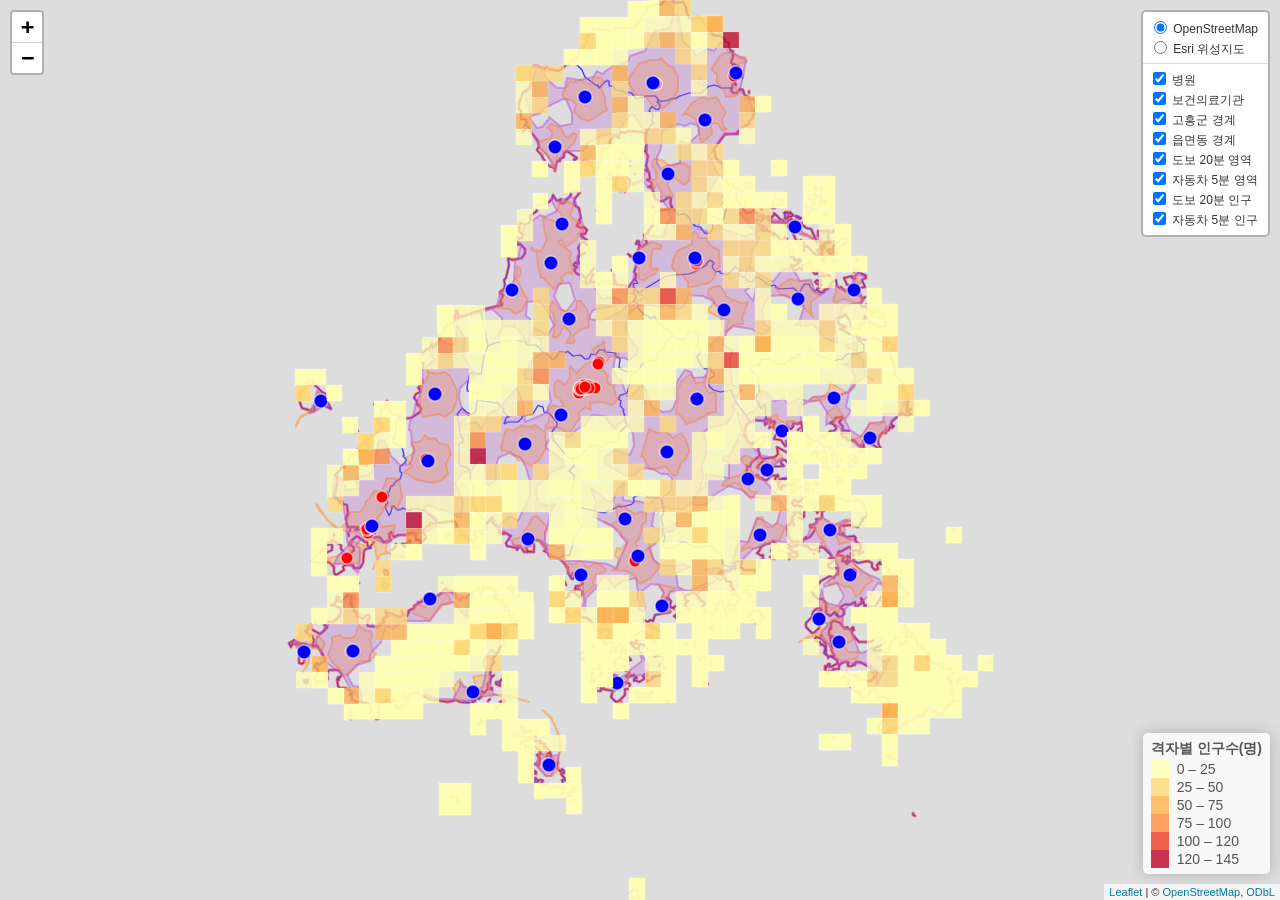
==== testing/Geoheung country ORS reach area analysis/Geoheung_country_ORS_reach_area_analysis.html @ 27e2786b "고흥군 ORS 도달 영역 분석" ====
<!DOCTYPE html>
<html>
<head>
<meta charset="utf-8" />
<title>leaflet</title>
<style type="text/css">@layer htmltools {
.html-fill-container {
display: flex;
flex-direction: column;

min-height: 0;
min-width: 0;
}
.html-fill-container > .html-fill-item {

flex: 1 1 auto;
min-height: 0;
min-width: 0;
}
.html-fill-container > :not(.html-fill-item) {

flex: 0 0 auto;
}
}
</style>
<script>(function() {
  // If window.HTMLWidgets is already defined, then use it; otherwise create a
  // new object. This allows preceding code to set options that affect the
  // initialization process (though none currently exist).
  window.HTMLWidgets = window.HTMLWidgets || {};

  // See if we're running in a viewer pane. If not, we're in a web browser.
  var viewerMode = window.HTMLWidgets.viewerMode =
      /\bviewer_pane=1\b/.test(window.location);

  // See if we're running in Shiny mode. If not, it's a static document.
  // Note that static widgets can appear in both Shiny and static modes, but
  // obviously, Shiny widgets can only appear in Shiny apps/documents.
  var shinyMode = window.HTMLWidgets.shinyMode =
      typeof(window.Shiny) !== "undefined" && !!window.Shiny.outputBindings;

  // We can't count on jQuery being available, so we implement our own
  // version if necessary.
  function querySelectorAll(scope, selector) {
    if (typeof(jQuery) !== "undefined" && scope instanceof jQuery) {
      return scope.find(selector);
    }
    if (scope.querySelectorAll) {
      return scope.querySelectorAll(selector);
    }
  }

  function asArray(value) {
    if (value === null)
      return [];
    if ($.isArray(value))
      return value;
    return [value];
  }

  // Implement jQuery's extend
  function extend(target /*, ... */) {
    if (arguments.length == 1) {
      return target;
    }
    for (var i = 1; i < arguments.length; i++) {
      var source = arguments[i];
      for (var prop in source) {
        if (source.hasOwnProperty(prop)) {
          target[prop] = source[prop];
        }
      }
    }
    return target;
  }

  // IE8 doesn't support Array.forEach.
  function forEach(values, callback, thisArg) {
    if (values.forEach) {
      values.forEach(callback, thisArg);
    } else {
      for (var i = 0; i < values.length; i++) {
        callback.call(thisArg, values[i], i, values);
      }
    }
  }

  // Replaces the specified method with the return value of funcSource.
  //
  // Note that funcSource should not BE the new method, it should be a function
  // that RETURNS the new method. funcSource receives a single argument that is
  // the overridden method, it can be called from the new method. The overridden
  // method can be called like a regular function, it has the target permanently
  // bound to it so "this" will work correctly.
  function overrideMethod(target, methodName, funcSource) {
    var superFunc = target[methodName] || function() {};
    var superFuncBound = function() {
      return superFunc.apply(target, arguments);
    };
    target[methodName] = funcSource(superFuncBound);
  }

  // Add a method to delegator that, when invoked, calls
  // delegatee.methodName. If there is no such method on
  // the delegatee, but there was one on delegator before
  // delegateMethod was called, then the original version
  // is invoked instead.
  // For example:
  //
  // var a = {
  //   method1: function() { console.log('a1'); }
  //   method2: function() { console.log('a2'); }
  // };
  // var b = {
  //   method1: function() { console.log('b1'); }
  // };
  // delegateMethod(a, b, "method1");
  // delegateMethod(a, b, "method2");
  // a.method1();
  // a.method2();
  //
  // The output would be "b1", "a2".
  function delegateMethod(delegator, delegatee, methodName) {
    var inherited = delegator[methodName];
    delegator[methodName] = function() {
      var target = delegatee;
      var method = delegatee[methodName];

      // The method doesn't exist on the delegatee. Instead,
      // call the method on the delegator, if it exists.
      if (!method) {
        target = delegator;
        method = inherited;
      }

      if (method) {
        return method.apply(target, arguments);
      }
    };
  }

  // Implement a vague facsimilie of jQuery's data method
  function elementData(el, name, value) {
    if (arguments.length == 2) {
      return el["htmlwidget_data_" + name];
    } else if (arguments.length == 3) {
      el["htmlwidget_data_" + name] = value;
      return el;
    } else {
      throw new Error("Wrong number of arguments for elementData: " +
        arguments.length);
    }
  }

  // http://stackoverflow.com/questions/3446170/escape-string-for-use-in-javascript-regex
  function escapeRegExp(str) {
    return str.replace(/[\-\[\]\/\{\}\(\)\*\+\?\.\\\^\$\|]/g, "\\$&");
  }

  function hasClass(el, className) {
    var re = new RegExp("\\b" + escapeRegExp(className) + "\\b");
    return re.test(el.className);
  }

  // elements - array (or array-like object) of HTML elements
  // className - class name to test for
  // include - if true, only return elements with given className;
  //   if false, only return elements *without* given className
  function filterByClass(elements, className, include) {
    var results = [];
    for (var i = 0; i < elements.length; i++) {
      if (hasClass(elements[i], className) == include)
        results.push(elements[i]);
    }
    return results;
  }

  function on(obj, eventName, func) {
    if (obj.addEventListener) {
      obj.addEventListener(eventName, func, false);
    } else if (obj.attachEvent) {
      obj.attachEvent(eventName, func);
    }
  }

  function off(obj, eventName, func) {
    if (obj.removeEventListener)
      obj.removeEventListener(eventName, func, false);
    else if (obj.detachEvent) {
      obj.detachEvent(eventName, func);
    }
  }

  // Translate array of values to top/right/bottom/left, as usual with
  // the "padding" CSS property
  // https://developer.mozilla.org/en-US/docs/Web/CSS/padding
  function unpackPadding(value) {
    if (typeof(value) === "number")
      value = [value];
    if (value.length === 1) {
      return {top: value[0], right: value[0], bottom: value[0], left: value[0]};
    }
    if (value.length === 2) {
      return {top: value[0], right: value[1], bottom: value[0], left: value[1]};
    }
    if (value.length === 3) {
      return {top: value[0], right: value[1], bottom: value[2], left: value[1]};
    }
    if (value.length === 4) {
      return {top: value[0], right: value[1], bottom: value[2], left: value[3]};
    }
  }

  // Convert an unpacked padding object to a CSS value
  function paddingToCss(paddingObj) {
    return paddingObj.top + "px " + paddingObj.right + "px " + paddingObj.bottom + "px " + paddingObj.left + "px";
  }

  // Makes a number suitable for CSS
  function px(x) {
    if (typeof(x) === "number")
      return x + "px";
    else
      return x;
  }

  // Retrieves runtime widget sizing information for an element.
  // The return value is either null, or an object with fill, padding,
  // defaultWidth, defaultHeight fields.
  function sizingPolicy(el) {
    var sizingEl = document.querySelector("script[data-for='" + el.id + "'][type='application/htmlwidget-sizing']");
    if (!sizingEl)
      return null;
    var sp = JSON.parse(sizingEl.textContent || sizingEl.text || "{}");
    if (viewerMode) {
      return sp.viewer;
    } else {
      return sp.browser;
    }
  }

  // @param tasks Array of strings (or falsy value, in which case no-op).
  //   Each element must be a valid JavaScript expression that yields a
  //   function. Or, can be an array of objects with "code" and "data"
  //   properties; in this case, the "code" property should be a string
  //   of JS that's an expr that yields a function, and "data" should be
  //   an object that will be added as an additional argument when that
  //   function is called.
  // @param target The object that will be "this" for each function
  //   execution.
  // @param args Array of arguments to be passed to the functions. (The
  //   same arguments will be passed to all functions.)
  function evalAndRun(tasks, target, args) {
    if (tasks) {
      forEach(tasks, function(task) {
        var theseArgs = args;
        if (typeof(task) === "object") {
          theseArgs = theseArgs.concat([task.data]);
          task = task.code;
        }
        var taskFunc = tryEval(task);
        if (typeof(taskFunc) !== "function") {
          throw new Error("Task must be a function! Source:\n" + task);
        }
        taskFunc.apply(target, theseArgs);
      });
    }
  }

  // Attempt eval() both with and without enclosing in parentheses.
  // Note that enclosing coerces a function declaration into
  // an expression that eval() can parse
  // (otherwise, a SyntaxError is thrown)
  function tryEval(code) {
    var result = null;
    try {
      result = eval("(" + code + ")");
    } catch(error) {
      if (!(error instanceof SyntaxError)) {
        throw error;
      }
      try {
        result = eval(code);
      } catch(e) {
        if (e instanceof SyntaxError) {
          throw error;
        } else {
          throw e;
        }
      }
    }
    return result;
  }

  function initSizing(el) {
    var sizing = sizingPolicy(el);
    if (!sizing)
      return;

    var cel = document.getElementById("htmlwidget_container");
    if (!cel)
      return;

    if (typeof(sizing.padding) !== "undefined") {
      document.body.style.margin = "0";
      document.body.style.padding = paddingToCss(unpackPadding(sizing.padding));
    }

    if (sizing.fill) {
      document.body.style.overflow = "hidden";
      document.body.style.width = "100%";
      document.body.style.height = "100%";
      document.documentElement.style.width = "100%";
      document.documentElement.style.height = "100%";
      cel.style.position = "absolute";
      var pad = unpackPadding(sizing.padding);
      cel.style.top = pad.top + "px";
      cel.style.right = pad.right + "px";
      cel.style.bottom = pad.bottom + "px";
      cel.style.left = pad.left + "px";
      el.style.width = "100%";
      el.style.height = "100%";

      return {
        getWidth: function() { return cel.getBoundingClientRect().width; },
        getHeight: function() { return cel.getBoundingClientRect().height; }
      };

    } else {
      el.style.width = px(sizing.width);
      el.style.height = px(sizing.height);

      return {
        getWidth: function() { return cel.getBoundingClientRect().width; },
        getHeight: function() { return cel.getBoundingClientRect().height; }
      };
    }
  }

  // Default implementations for methods
  var defaults = {
    find: function(scope) {
      return querySelectorAll(scope, "." + this.name);
    },
    renderError: function(el, err) {
      var $el = $(el);

      this.clearError(el);

      // Add all these error classes, as Shiny does
      var errClass = "shiny-output-error";
      if (err.type !== null) {
        // use the classes of the error condition as CSS class names
        errClass = errClass + " " + $.map(asArray(err.type), function(type) {
          return errClass + "-" + type;
        }).join(" ");
      }
      errClass = errClass + " htmlwidgets-error";

      // Is el inline or block? If inline or inline-block, just display:none it
      // and add an inline error.
      var display = $el.css("display");
      $el.data("restore-display-mode", display);

      if (display === "inline" || display === "inline-block") {
        $el.hide();
        if (err.message !== "") {
          var errorSpan = $("<span>").addClass(errClass);
          errorSpan.text(err.message);
          $el.after(errorSpan);
        }
      } else if (display === "block") {
        // If block, add an error just after the el, set visibility:none on the
        // el, and position the error to be on top of the el.
        // Mark it with a unique ID and CSS class so we can remove it later.
        $el.css("visibility", "hidden");
        if (err.message !== "") {
          var errorDiv = $("<div>").addClass(errClass).css("position", "absolute")
            .css("top", el.offsetTop)
            .css("left", el.offsetLeft)
            // setting width can push out the page size, forcing otherwise
            // unnecessary scrollbars to appear and making it impossible for
            // the element to shrink; so use max-width instead
            .css("maxWidth", el.offsetWidth)
            .css("height", el.offsetHeight);
          errorDiv.text(err.message);
          $el.after(errorDiv);

          // Really dumb way to keep the size/position of the error in sync with
          // the parent element as the window is resized or whatever.
          var intId = setInterval(function() {
            if (!errorDiv[0].parentElement) {
              clearInterval(intId);
              return;
            }
            errorDiv
              .css("top", el.offsetTop)
              .css("left", el.offsetLeft)
              .css("maxWidth", el.offsetWidth)
              .css("height", el.offsetHeight);
          }, 500);
        }
      }
    },
    clearError: function(el) {
      var $el = $(el);
      var display = $el.data("restore-display-mode");
      $el.data("restore-display-mode", null);

      if (display === "inline" || display === "inline-block") {
        if (display)
          $el.css("display", display);
        $(el.nextSibling).filter(".htmlwidgets-error").remove();
      } else if (display === "block"){
        $el.css("visibility", "inherit");
        $(el.nextSibling).filter(".htmlwidgets-error").remove();
      }
    },
    sizing: {}
  };

  // Called by widget bindings to register a new type of widget. The definition
  // object can contain the following properties:
  // - name (required) - A string indicating the binding name, which will be
  //   used by default as the CSS classname to look for.
  // - initialize (optional) - A function(el) that will be called once per
  //   widget element; if a value is returned, it will be passed as the third
  //   value to renderValue.
  // - renderValue (required) - A function(el, data, initValue) that will be
  //   called with data. Static contexts will cause this to be called once per
  //   element; Shiny apps will cause this to be called multiple times per
  //   element, as the data changes.
  window.HTMLWidgets.widget = function(definition) {
    if (!definition.name) {
      throw new Error("Widget must have a name");
    }
    if (!definition.type) {
      throw new Error("Widget must have a type");
    }
    // Currently we only support output widgets
    if (definition.type !== "output") {
      throw new Error("Unrecognized widget type '" + definition.type + "'");
    }
    // TODO: Verify that .name is a valid CSS classname

    // Support new-style instance-bound definitions. Old-style class-bound
    // definitions have one widget "object" per widget per type/class of
    // widget; the renderValue and resize methods on such widget objects
    // take el and instance arguments, because the widget object can't
    // store them. New-style instance-bound definitions have one widget
    // object per widget instance; the definition that's passed in doesn't
    // provide renderValue or resize methods at all, just the single method
    //   factory(el, width, height)
    // which returns an object that has renderValue(x) and resize(w, h).
    // This enables a far more natural programming style for the widget
    // author, who can store per-instance state using either OO-style
    // instance fields or functional-style closure variables (I guess this
    // is in contrast to what can only be called C-style pseudo-OO which is
    // what we required before).
    if (definition.factory) {
      definition = createLegacyDefinitionAdapter(definition);
    }

    if (!definition.renderValue) {
      throw new Error("Widget must have a renderValue function");
    }

    // For static rendering (non-Shiny), use a simple widget registration
    // scheme. We also use this scheme for Shiny apps/documents that also
    // contain static widgets.
    window.HTMLWidgets.widgets = window.HTMLWidgets.widgets || [];
    // Merge defaults into the definition; don't mutate the original definition.
    var staticBinding = extend({}, defaults, definition);
    overrideMethod(staticBinding, "find", function(superfunc) {
      return function(scope) {
        var results = superfunc(scope);
        // Filter out Shiny outputs, we only want the static kind
        return filterByClass(results, "html-widget-output", false);
      };
    });
    window.HTMLWidgets.widgets.push(staticBinding);

    if (shinyMode) {
      // Shiny is running. Register the definition with an output binding.
      // The definition itself will not be the output binding, instead
      // we will make an output binding object that delegates to the
      // definition. This is because we foolishly used the same method
      // name (renderValue) for htmlwidgets definition and Shiny bindings
      // but they actually have quite different semantics (the Shiny
      // bindings receive data that includes lots of metadata that it
      // strips off before calling htmlwidgets renderValue). We can't
      // just ignore the difference because in some widgets it's helpful
      // to call this.renderValue() from inside of resize(), and if
      // we're not delegating, then that call will go to the Shiny
      // version instead of the htmlwidgets version.

      // Merge defaults with definition, without mutating either.
      var bindingDef = extend({}, defaults, definition);

      // This object will be our actual Shiny binding.
      var shinyBinding = new Shiny.OutputBinding();

      // With a few exceptions, we'll want to simply use the bindingDef's
      // version of methods if they are available, otherwise fall back to
      // Shiny's defaults. NOTE: If Shiny's output bindings gain additional
      // methods in the future, and we want them to be overrideable by
      // HTMLWidget binding definitions, then we'll need to add them to this
      // list.
      delegateMethod(shinyBinding, bindingDef, "getId");
      delegateMethod(shinyBinding, bindingDef, "onValueChange");
      delegateMethod(shinyBinding, bindingDef, "onValueError");
      delegateMethod(shinyBinding, bindingDef, "renderError");
      delegateMethod(shinyBinding, bindingDef, "clearError");
      delegateMethod(shinyBinding, bindingDef, "showProgress");

      // The find, renderValue, and resize are handled differently, because we
      // want to actually decorate the behavior of the bindingDef methods.

      shinyBinding.find = function(scope) {
        var results = bindingDef.find(scope);

        // Only return elements that are Shiny outputs, not static ones
        var dynamicResults = results.filter(".html-widget-output");

        // It's possible that whatever caused Shiny to think there might be
        // new dynamic outputs, also caused there to be new static outputs.
        // Since there might be lots of different htmlwidgets bindings, we
        // schedule execution for later--no need to staticRender multiple
        // times.
        if (results.length !== dynamicResults.length)
          scheduleStaticRender();

        return dynamicResults;
      };

      // Wrap renderValue to handle initialization, which unfortunately isn't
      // supported natively by Shiny at the time of this writing.

      shinyBinding.renderValue = function(el, data) {
        Shiny.renderDependencies(data.deps);
        // Resolve strings marked as javascript literals to objects
        if (!(data.evals instanceof Array)) data.evals = [data.evals];
        for (var i = 0; data.evals && i < data.evals.length; i++) {
          window.HTMLWidgets.evaluateStringMember(data.x, data.evals[i]);
        }
        if (!bindingDef.renderOnNullValue) {
          if (data.x === null) {
            el.style.visibility = "hidden";
            return;
          } else {
            el.style.visibility = "inherit";
          }
        }
        if (!elementData(el, "initialized")) {
          initSizing(el);

          elementData(el, "initialized", true);
          if (bindingDef.initialize) {
            var rect = el.getBoundingClientRect();
            var result = bindingDef.initialize(el, rect.width, rect.height);
            elementData(el, "init_result", result);
          }
        }
        bindingDef.renderValue(el, data.x, elementData(el, "init_result"));
        evalAndRun(data.jsHooks.render, elementData(el, "init_result"), [el, data.x]);
      };

      // Only override resize if bindingDef implements it
      if (bindingDef.resize) {
        shinyBinding.resize = function(el, width, height) {
          // Shiny can call resize before initialize/renderValue have been
          // called, which doesn't make sense for widgets.
          if (elementData(el, "initialized")) {
            bindingDef.resize(el, width, height, elementData(el, "init_result"));
          }
        };
      }

      Shiny.outputBindings.register(shinyBinding, bindingDef.name);
    }
  };

  var scheduleStaticRenderTimerId = null;
  function scheduleStaticRender() {
    if (!scheduleStaticRenderTimerId) {
      scheduleStaticRenderTimerId = setTimeout(function() {
        scheduleStaticRenderTimerId = null;
        window.HTMLWidgets.staticRender();
      }, 1);
    }
  }

  // Render static widgets after the document finishes loading
  // Statically render all elements that are of this widget's class
  window.HTMLWidgets.staticRender = function() {
    var bindings = window.HTMLWidgets.widgets || [];
    forEach(bindings, function(binding) {
      var matches = binding.find(document.documentElement);
      forEach(matches, function(el) {
        var sizeObj = initSizing(el, binding);

        var getSize = function(el) {
          if (sizeObj) {
            return {w: sizeObj.getWidth(), h: sizeObj.getHeight()}
          } else {
            var rect = el.getBoundingClientRect();
            return {w: rect.width, h: rect.height}
          }
        };

        if (hasClass(el, "html-widget-static-bound"))
          return;
        el.className = el.className + " html-widget-static-bound";

        var initResult;
        if (binding.initialize) {
          var size = getSize(el);
          initResult = binding.initialize(el, size.w, size.h);
          elementData(el, "init_result", initResult);
        }

        if (binding.resize) {
          var lastSize = getSize(el);
          var resizeHandler = function(e) {
            var size = getSize(el);
            if (size.w === 0 && size.h === 0)
              return;
            if (size.w === lastSize.w && size.h === lastSize.h)
              return;
            lastSize = size;
            binding.resize(el, size.w, size.h, initResult);
          };

          on(window, "resize", resizeHandler);

          // This is needed for cases where we're running in a Shiny
          // app, but the widget itself is not a Shiny output, but
          // rather a simple static widget. One example of this is
          // an rmarkdown document that has runtime:shiny and widget
          // that isn't in a render function. Shiny only knows to
          // call resize handlers for Shiny outputs, not for static
          // widgets, so we do it ourselves.
          if (window.jQuery) {
            window.jQuery(document).on(
              "shown.htmlwidgets shown.bs.tab.htmlwidgets shown.bs.collapse.htmlwidgets",
              resizeHandler
            );
            window.jQuery(document).on(
              "hidden.htmlwidgets hidden.bs.tab.htmlwidgets hidden.bs.collapse.htmlwidgets",
              resizeHandler
            );
          }

          // This is needed for the specific case of ioslides, which
          // flips slides between display:none and display:block.
          // Ideally we would not have to have ioslide-specific code
          // here, but rather have ioslides raise a generic event,
          // but the rmarkdown package just went to CRAN so the
          // window to getting that fixed may be long.
          if (window.addEventListener) {
            // It's OK to limit this to window.addEventListener
            // browsers because ioslides itself only supports
            // such browsers.
            on(document, "slideenter", resizeHandler);
            on(document, "slideleave", resizeHandler);
          }
        }

        var scriptData = document.querySelector("script[data-for='" + el.id + "'][type='application/json']");
        if (scriptData) {
          var data = JSON.parse(scriptData.textContent || scriptData.text);
          // Resolve strings marked as javascript literals to objects
          if (!(data.evals instanceof Array)) data.evals = [data.evals];
          for (var k = 0; data.evals && k < data.evals.length; k++) {
            window.HTMLWidgets.evaluateStringMember(data.x, data.evals[k]);
          }
          binding.renderValue(el, data.x, initResult);
          evalAndRun(data.jsHooks.render, initResult, [el, data.x]);
        }
      });
    });

    invokePostRenderHandlers();
  }


  function has_jQuery3() {
    if (!window.jQuery) {
      return false;
    }
    var $version = window.jQuery.fn.jquery;
    var $major_version = parseInt($version.split(".")[0]);
    return $major_version >= 3;
  }

  /*
  / Shiny 1.4 bumped jQuery from 1.x to 3.x which means jQuery's
  / on-ready handler (i.e., $(fn)) is now asyncronous (i.e., it now
  / really means $(setTimeout(fn)).
  / https://jquery.com/upgrade-guide/3.0/#breaking-change-document-ready-handlers-are-now-asynchronous
  /
  / Since Shiny uses $() to schedule initShiny, shiny>=1.4 calls initShiny
  / one tick later than it did before, which means staticRender() is
  / called renderValue() earlier than (advanced) widget authors might be expecting.
  / https://github.com/rstudio/shiny/issues/2630
  /
  / For a concrete example, leaflet has some methods (e.g., updateBounds)
  / which reference Shiny methods registered in initShiny (e.g., setInputValue).
  / Since leaflet is privy to this life-cycle, it knows to use setTimeout() to
  / delay execution of those methods (until Shiny methods are ready)
  / https://github.com/rstudio/leaflet/blob/18ec981/javascript/src/index.js#L266-L268
  /
  / Ideally widget authors wouldn't need to use this setTimeout() hack that
  / leaflet uses to call Shiny methods on a staticRender(). In the long run,
  / the logic initShiny should be broken up so that method registration happens
  / right away, but binding happens later.
  */
  function maybeStaticRenderLater() {
    if (shinyMode && has_jQuery3()) {
      window.jQuery(window.HTMLWidgets.staticRender);
    } else {
      window.HTMLWidgets.staticRender();
    }
  }

  if (document.addEventListener) {
    document.addEventListener("DOMContentLoaded", function() {
      document.removeEventListener("DOMContentLoaded", arguments.callee, false);
      maybeStaticRenderLater();
    }, false);
  } else if (document.attachEvent) {
    document.attachEvent("onreadystatechange", function() {
      if (document.readyState === "complete") {
        document.detachEvent("onreadystatechange", arguments.callee);
        maybeStaticRenderLater();
      }
    });
  }


  window.HTMLWidgets.getAttachmentUrl = function(depname, key) {
    // If no key, default to the first item
    if (typeof(key) === "undefined")
      key = 1;

    var link = document.getElementById(depname + "-" + key + "-attachment");
    if (!link) {
      throw new Error("Attachment " + depname + "/" + key + " not found in document");
    }
    return link.getAttribute("href");
  };

  window.HTMLWidgets.dataframeToD3 = function(df) {
    var names = [];
    var length;
    for (var name in df) {
        if (df.hasOwnProperty(name))
            names.push(name);
        if (typeof(df[name]) !== "object" || typeof(df[name].length) === "undefined") {
            throw new Error("All fields must be arrays");
        } else if (typeof(length) !== "undefined" && length !== df[name].length) {
            throw new Error("All fields must be arrays of the same length");
        }
        length = df[name].length;
    }
    var results = [];
    var item;
    for (var row = 0; row < length; row++) {
        item = {};
        for (var col = 0; col < names.length; col++) {
            item[names[col]] = df[names[col]][row];
        }
        results.push(item);
    }
    return results;
  };

  window.HTMLWidgets.transposeArray2D = function(array) {
      if (array.length === 0) return array;
      var newArray = array[0].map(function(col, i) {
          return array.map(function(row) {
              return row[i]
          })
      });
      return newArray;
  };
  // Split value at splitChar, but allow splitChar to be escaped
  // using escapeChar. Any other characters escaped by escapeChar
  // will be included as usual (including escapeChar itself).
  function splitWithEscape(value, splitChar, escapeChar) {
    var results = [];
    var escapeMode = false;
    var currentResult = "";
    for (var pos = 0; pos < value.length; pos++) {
      if (!escapeMode) {
        if (value[pos] === splitChar) {
          results.push(currentResult);
          currentResult = "";
        } else if (value[pos] === escapeChar) {
          escapeMode = true;
        } else {
          currentResult += value[pos];
        }
      } else {
        currentResult += value[pos];
        escapeMode = false;
      }
    }
    if (currentResult !== "") {
      results.push(currentResult);
    }
    return results;
  }
  // Function authored by Yihui/JJ Allaire
  window.HTMLWidgets.evaluateStringMember = function(o, member) {
    var parts = splitWithEscape(member, '.', '\\');
    for (var i = 0, l = parts.length; i < l; i++) {
      var part = parts[i];
      // part may be a character or 'numeric' member name
      if (o !== null && typeof o === "object" && part in o) {
        if (i == (l - 1)) { // if we are at the end of the line then evalulate
          if (typeof o[part] === "string")
            o[part] = tryEval(o[part]);
        } else { // otherwise continue to next embedded object
          o = o[part];
        }
      }
    }
  };

  // Retrieve the HTMLWidget instance (i.e. the return value of an
  // HTMLWidget binding's initialize() or factory() function)
  // associated with an element, or null if none.
  window.HTMLWidgets.getInstance = function(el) {
    return elementData(el, "init_result");
  };

  // Finds the first element in the scope that matches the selector,
  // and returns the HTMLWidget instance (i.e. the return value of
  // an HTMLWidget binding's initialize() or factory() function)
  // associated with that element, if any. If no element matches the
  // selector, or the first matching element has no HTMLWidget
  // instance associated with it, then null is returned.
  //
  // The scope argument is optional, and defaults to window.document.
  window.HTMLWidgets.find = function(scope, selector) {
    if (arguments.length == 1) {
      selector = scope;
      scope = document;
    }

    var el = scope.querySelector(selector);
    if (el === null) {
      return null;
    } else {
      return window.HTMLWidgets.getInstance(el);
    }
  };

  // Finds all elements in the scope that match the selector, and
  // returns the HTMLWidget instances (i.e. the return values of
  // an HTMLWidget binding's initialize() or factory() function)
  // associated with the elements, in an array. If elements that
  // match the selector don't have an associated HTMLWidget
  // instance, the returned array will contain nulls.
  //
  // The scope argument is optional, and defaults to window.document.
  window.HTMLWidgets.findAll = function(scope, selector) {
    if (arguments.length == 1) {
      selector = scope;
      scope = document;
    }

    var nodes = scope.querySelectorAll(selector);
    var results = [];
    for (var i = 0; i < nodes.length; i++) {
      results.push(window.HTMLWidgets.getInstance(nodes[i]));
    }
    return results;
  };

  var postRenderHandlers = [];
  function invokePostRenderHandlers() {
    while (postRenderHandlers.length) {
      var handler = postRenderHandlers.shift();
      if (handler) {
        handler();
      }
    }
  }

  // Register the given callback function to be invoked after the
  // next time static widgets are rendered.
  window.HTMLWidgets.addPostRenderHandler = function(callback) {
    postRenderHandlers.push(callback);
  };

  // Takes a new-style instance-bound definition, and returns an
  // old-style class-bound definition. This saves us from having
  // to rewrite all the logic in this file to accomodate both
  // types of definitions.
  function createLegacyDefinitionAdapter(defn) {
    var result = {
      name: defn.name,
      type: defn.type,
      initialize: function(el, width, height) {
        return defn.factory(el, width, height);
      },
      renderValue: function(el, x, instance) {
        return instance.renderValue(x);
      },
      resize: function(el, width, height, instance) {
        return instance.resize(width, height);
      }
    };

    if (defn.find)
      result.find = defn.find;
    if (defn.renderError)
      result.renderError = defn.renderError;
    if (defn.clearError)
      result.clearError = defn.clearError;

    return result;
  }
})();
</script>
<script>/*! jQuery v3.6.0 | (c) OpenJS Foundation and other contributors | jquery.org/license */
!function(e,t){"use strict";"object"==typeof module&&"object"==typeof module.exports?module.exports=e.document?t(e,!0):function(e){if(!e.document)throw new Error("jQuery requires a window with a document");return t(e)}:t(e)}("undefined"!=typeof window?window:this,function(C,e){"use strict";var t=[],r=Object.getPrototypeOf,s=t.slice,g=t.flat?function(e){return t.flat.call(e)}:function(e){return t.concat.apply([],e)},u=t.push,i=t.indexOf,n={},o=n.toString,v=n.hasOwnProperty,a=v.toString,l=a.call(Object),y={},m=function(e){return"function"==typeof e&&"number"!=typeof e.nodeType&&"function"!=typeof e.item},x=function(e){return null!=e&&e===e.window},E=C.document,c={type:!0,src:!0,nonce:!0,noModule:!0};function b(e,t,n){var r,i,o=(n=n||E).createElement("script");if(o.text=e,t)for(r in c)(i=t[r]||t.getAttribute&&t.getAttribute(r))&&o.setAttribute(r,i);n.head.appendChild(o).parentNode.removeChild(o)}function w(e){return null==e?e+"":"object"==typeof e||"function"==typeof e?n[o.call(e)]||"object":typeof e}var f="3.6.0",S=function(e,t){return new S.fn.init(e,t)};function p(e){var t=!!e&&"length"in e&&e.length,n=w(e);return!m(e)&&!x(e)&&("array"===n||0===t||"number"==typeof t&&0<t&&t-1 in e)}S.fn=S.prototype={jquery:f,constructor:S,length:0,toArray:function(){return s.call(this)},get:function(e){return null==e?s.call(this):e<0?this[e+this.length]:this[e]},pushStack:function(e){var t=S.merge(this.constructor(),e);return t.prevObject=this,t},each:function(e){return S.each(this,e)},map:function(n){return this.pushStack(S.map(this,function(e,t){return n.call(e,t,e)}))},slice:function(){return this.pushStack(s.apply(this,arguments))},first:function(){return this.eq(0)},last:function(){return this.eq(-1)},even:function(){return this.pushStack(S.grep(this,function(e,t){return(t+1)%2}))},odd:function(){return this.pushStack(S.grep(this,function(e,t){return t%2}))},eq:function(e){var t=this.length,n=+e+(e<0?t:0);return this.pushStack(0<=n&&n<t?[this[n]]:[])},end:function(){return this.prevObject||this.constructor()},push:u,sort:t.sort,splice:t.splice},S.extend=S.fn.extend=function(){var e,t,n,r,i,o,a=arguments[0]||{},s=1,u=arguments.length,l=!1;for("boolean"==typeof a&&(l=a,a=arguments[s]||{},s++),"object"==typeof a||m(a)||(a={}),s===u&&(a=this,s--);s<u;s++)if(null!=(e=arguments[s]))for(t in e)r=e[t],"__proto__"!==t&&a!==r&&(l&&r&&(S.isPlainObject(r)||(i=Array.isArray(r)))?(n=a[t],o=i&&!Array.isArray(n)?[]:i||S.isPlainObject(n)?n:{},i=!1,a[t]=S.extend(l,o,r)):void 0!==r&&(a[t]=r));return a},S.extend({expando:"jQuery"+(f+Math.random()).replace(/\D/g,""),isReady:!0,error:function(e){throw new Error(e)},noop:function(){},isPlainObject:function(e){var t,n;return!(!e||"[object Object]"!==o.call(e))&&(!(t=r(e))||"function"==typeof(n=v.call(t,"constructor")&&t.constructor)&&a.call(n)===l)},isEmptyObject:function(e){var t;for(t in e)return!1;return!0},globalEval:function(e,t,n){b(e,{nonce:t&&t.nonce},n)},each:function(e,t){var n,r=0;if(p(e)){for(n=e.length;r<n;r++)if(!1===t.call(e[r],r,e[r]))break}else for(r in e)if(!1===t.call(e[r],r,e[r]))break;return e},makeArray:function(e,t){var n=t||[];return null!=e&&(p(Object(e))?S.merge(n,"string"==typeof e?[e]:e):u.call(n,e)),n},inArray:function(e,t,n){return null==t?-1:i.call(t,e,n)},merge:function(e,t){for(var n=+t.length,r=0,i=e.length;r<n;r++)e[i++]=t[r];return e.length=i,e},grep:function(e,t,n){for(var r=[],i=0,o=e.length,a=!n;i<o;i++)!t(e[i],i)!==a&&r.push(e[i]);return r},map:function(e,t,n){var r,i,o=0,a=[];if(p(e))for(r=e.length;o<r;o++)null!=(i=t(e[o],o,n))&&a.push(i);else for(o in e)null!=(i=t(e[o],o,n))&&a.push(i);return g(a)},guid:1,support:y}),"function"==typeof Symbol&&(S.fn[Symbol.iterator]=t[Symbol.iterator]),S.each("Boolean Number String Function Array Date RegExp Object Error Symbol".split(" "),function(e,t){n["[object "+t+"]"]=t.toLowerCase()});var d=function(n){var e,d,b,o,i,h,f,g,w,u,l,T,C,a,E,v,s,c,y,S="sizzle"+1*new Date,p=n.document,k=0,r=0,m=ue(),x=ue(),A=ue(),N=ue(),j=function(e,t){return e===t&&(l=!0),0},D={}.hasOwnProperty,t=[],q=t.pop,L=t.push,H=t.push,O=t.slice,P=function(e,t){for(var n=0,r=e.length;n<r;n++)if(e[n]===t)return n;return-1},R="checked|selected|async|autofocus|autoplay|controls|defer|disabled|hidden|ismap|loop|multiple|open|readonly|required|scoped",M="[\\x20\\t\\r\\n\\f]",I="(?:\\\\[\\da-fA-F]{1,6}"+M+"?|\\\\[^\\r\\n\\f]|[\\w-]|[^\0-\\x7f])+",W="\\["+M+"*("+I+")(?:"+M+"*([*^$|!~]?=)"+M+"*(?:'((?:\\\\.|[^\\\\'])*)'|\"((?:\\\\.|[^\\\\\"])*)\"|("+I+"))|)"+M+"*\\]",F=":("+I+")(?:\\((('((?:\\\\.|[^\\\\'])*)'|\"((?:\\\\.|[^\\\\\"])*)\")|((?:\\\\.|[^\\\\()[\\]]|"+W+")*)|.*)\\)|)",B=new RegExp(M+"+","g"),$=new RegExp("^"+M+"+|((?:^|[^\\\\])(?:\\\\.)*)"+M+"+$","g"),_=new RegExp("^"+M+"*,"+M+"*"),z=new RegExp("^"+M+"*([>+~]|"+M+")"+M+"*"),U=new RegExp(M+"|>"),X=new RegExp(F),V=new RegExp("^"+I+"$"),G={ID:new RegExp("^#("+I+")"),CLASS:new RegExp("^\\.("+I+")"),TAG:new RegExp("^("+I+"|[*])"),ATTR:new RegExp("^"+W),PSEUDO:new RegExp("^"+F),CHILD:new RegExp("^:(only|first|last|nth|nth-last)-(child|of-type)(?:\\("+M+"*(even|odd|(([+-]|)(\\d*)n|)"+M+"*(?:([+-]|)"+M+"*(\\d+)|))"+M+"*\\)|)","i"),bool:new RegExp("^(?:"+R+")$","i"),needsContext:new RegExp("^"+M+"*[>+~]|:(even|odd|eq|gt|lt|nth|first|last)(?:\\("+M+"*((?:-\\d)?\\d*)"+M+"*\\)|)(?=[^-]|$)","i")},Y=/HTML$/i,Q=/^(?:input|select|textarea|button)$/i,J=/^h\d$/i,K=/^[^{]+\{\s*\[native \w/,Z=/^(?:#([\w-]+)|(\w+)|\.([\w-]+))$/,ee=/[+~]/,te=new RegExp("\\\\[\\da-fA-F]{1,6}"+M+"?|\\\\([^\\r\\n\\f])","g"),ne=function(e,t){var n="0x"+e.slice(1)-65536;return t||(n<0?String.fromCharCode(n+65536):String.fromCharCode(n>>10|55296,1023&n|56320))},re=/([\0-\x1f\x7f]|^-?\d)|^-$|[^\0-\x1f\x7f-\uFFFF\w-]/g,ie=function(e,t){return t?"\0"===e?"\ufffd":e.slice(0,-1)+"\\"+e.charCodeAt(e.length-1).toString(16)+" ":"\\"+e},oe=function(){T()},ae=be(function(e){return!0===e.disabled&&"fieldset"===e.nodeName.toLowerCase()},{dir:"parentNode",next:"legend"});try{H.apply(t=O.call(p.childNodes),p.childNodes),t[p.childNodes.length].nodeType}catch(e){H={apply:t.length?function(e,t){L.apply(e,O.call(t))}:function(e,t){var n=e.length,r=0;while(e[n++]=t[r++]);e.length=n-1}}}function se(t,e,n,r){var i,o,a,s,u,l,c,f=e&&e.ownerDocument,p=e?e.nodeType:9;if(n=n||[],"string"!=typeof t||!t||1!==p&&9!==p&&11!==p)return n;if(!r&&(T(e),e=e||C,E)){if(11!==p&&(u=Z.exec(t)))if(i=u[1]){if(9===p){if(!(a=e.getElementById(i)))return n;if(a.id===i)return n.push(a),n}else if(f&&(a=f.getElementById(i))&&y(e,a)&&a.id===i)return n.push(a),n}else{if(u[2])return H.apply(n,e.getElementsByTagName(t)),n;if((i=u[3])&&d.getElementsByClassName&&e.getElementsByClassName)return H.apply(n,e.getElementsByClassName(i)),n}if(d.qsa&&!N[t+" "]&&(!v||!v.test(t))&&(1!==p||"object"!==e.nodeName.toLowerCase())){if(c=t,f=e,1===p&&(U.test(t)||z.test(t))){(f=ee.test(t)&&ye(e.parentNode)||e)===e&&d.scope||((s=e.getAttribute("id"))?s=s.replace(re,ie):e.setAttribute("id",s=S)),o=(l=h(t)).length;while(o--)l[o]=(s?"#"+s:":scope")+" "+xe(l[o]);c=l.join(",")}try{return H.apply(n,f.querySelectorAll(c)),n}catch(e){N(t,!0)}finally{s===S&&e.removeAttribute("id")}}}return g(t.replace($,"$1"),e,n,r)}function ue(){var r=[];return function e(t,n){return r.push(t+" ")>b.cacheLength&&delete e[r.shift()],e[t+" "]=n}}function le(e){return e[S]=!0,e}function ce(e){var t=C.createElement("fieldset");try{return!!e(t)}catch(e){return!1}finally{t.parentNode&&t.parentNode.removeChild(t),t=null}}function fe(e,t){var n=e.split("|"),r=n.length;while(r--)b.attrHandle[n[r]]=t}function pe(e,t){var n=t&&e,r=n&&1===e.nodeType&&1===t.nodeType&&e.sourceIndex-t.sourceIndex;if(r)return r;if(n)while(n=n.nextSibling)if(n===t)return-1;return e?1:-1}function de(t){return function(e){return"input"===e.nodeName.toLowerCase()&&e.type===t}}function he(n){return function(e){var t=e.nodeName.toLowerCase();return("input"===t||"button"===t)&&e.type===n}}function ge(t){return function(e){return"form"in e?e.parentNode&&!1===e.disabled?"label"in e?"label"in e.parentNode?e.parentNode.disabled===t:e.disabled===t:e.isDisabled===t||e.isDisabled!==!t&&ae(e)===t:e.disabled===t:"label"in e&&e.disabled===t}}function ve(a){return le(function(o){return o=+o,le(function(e,t){var n,r=a([],e.length,o),i=r.length;while(i--)e[n=r[i]]&&(e[n]=!(t[n]=e[n]))})})}function ye(e){return e&&"undefined"!=typeof e.getElementsByTagName&&e}for(e in d=se.support={},i=se.isXML=function(e){var t=e&&e.namespaceURI,n=e&&(e.ownerDocument||e).documentElement;return!Y.test(t||n&&n.nodeName||"HTML")},T=se.setDocument=function(e){var t,n,r=e?e.ownerDocument||e:p;return r!=C&&9===r.nodeType&&r.documentElement&&(a=(C=r).documentElement,E=!i(C),p!=C&&(n=C.defaultView)&&n.top!==n&&(n.addEventListener?n.addEventListener("unload",oe,!1):n.attachEvent&&n.attachEvent("onunload",oe)),d.scope=ce(function(e){return a.appendChild(e).appendChild(C.createElement("div")),"undefined"!=typeof e.querySelectorAll&&!e.querySelectorAll(":scope fieldset div").length}),d.attributes=ce(function(e){return e.className="i",!e.getAttribute("className")}),d.getElementsByTagName=ce(function(e){return e.appendChild(C.createComment("")),!e.getElementsByTagName("*").length}),d.getElementsByClassName=K.test(C.getElementsByClassName),d.getById=ce(function(e){return a.appendChild(e).id=S,!C.getElementsByName||!C.getElementsByName(S).length}),d.getById?(b.filter.ID=function(e){var t=e.replace(te,ne);return function(e){return e.getAttribute("id")===t}},b.find.ID=function(e,t){if("undefined"!=typeof t.getElementById&&E){var n=t.getElementById(e);return n?[n]:[]}}):(b.filter.ID=function(e){var n=e.replace(te,ne);return function(e){var t="undefined"!=typeof e.getAttributeNode&&e.getAttributeNode("id");return t&&t.value===n}},b.find.ID=function(e,t){if("undefined"!=typeof t.getElementById&&E){var n,r,i,o=t.getElementById(e);if(o){if((n=o.getAttributeNode("id"))&&n.value===e)return[o];i=t.getElementsByName(e),r=0;while(o=i[r++])if((n=o.getAttributeNode("id"))&&n.value===e)return[o]}return[]}}),b.find.TAG=d.getElementsByTagName?function(e,t){return"undefined"!=typeof t.getElementsByTagName?t.getElementsByTagName(e):d.qsa?t.querySelectorAll(e):void 0}:function(e,t){var n,r=[],i=0,o=t.getElementsByTagName(e);if("*"===e){while(n=o[i++])1===n.nodeType&&r.push(n);return r}return o},b.find.CLASS=d.getElementsByClassName&&function(e,t){if("undefined"!=typeof t.getElementsByClassName&&E)return t.getElementsByClassName(e)},s=[],v=[],(d.qsa=K.test(C.querySelectorAll))&&(ce(function(e){var t;a.appendChild(e).innerHTML="<a id='"+S+"'></a><select id='"+S+"-\r\\' msallowcapture=''><option selected=''></option></select>",e.querySelectorAll("[msallowcapture^='']").length&&v.push("[*^$]="+M+"*(?:''|\"\")"),e.querySelectorAll("[selected]").length||v.push("\\["+M+"*(?:value|"+R+")"),e.querySelectorAll("[id~="+S+"-]").length||v.push("~="),(t=C.createElement("input")).setAttribute("name",""),e.appendChild(t),e.querySelectorAll("[name='']").length||v.push("\\["+M+"*name"+M+"*="+M+"*(?:''|\"\")"),e.querySelectorAll(":checked").length||v.push(":checked"),e.querySelectorAll("a#"+S+"+*").length||v.push(".#.+[+~]"),e.querySelectorAll("\\\f"),v.push("[\\r\\n\\f]")}),ce(function(e){e.innerHTML="<a href='' disabled='disabled'></a><select disabled='disabled'><option/></select>";var t=C.createElement("input");t.setAttribute("type","hidden"),e.appendChild(t).setAttribute("name","D"),e.querySelectorAll("[name=d]").length&&v.push("name"+M+"*[*^$|!~]?="),2!==e.querySelectorAll(":enabled").length&&v.push(":enabled",":disabled"),a.appendChild(e).disabled=!0,2!==e.querySelectorAll(":disabled").length&&v.push(":enabled",":disabled"),e.querySelectorAll("*,:x"),v.push(",.*:")})),(d.matchesSelector=K.test(c=a.matches||a.webkitMatchesSelector||a.mozMatchesSelector||a.oMatchesSelector||a.msMatchesSelector))&&ce(function(e){d.disconnectedMatch=c.call(e,"*"),c.call(e,"[s!='']:x"),s.push("!=",F)}),v=v.length&&new RegExp(v.join("|")),s=s.length&&new RegExp(s.join("|")),t=K.test(a.compareDocumentPosition),y=t||K.test(a.contains)?function(e,t){var n=9===e.nodeType?e.documentElement:e,r=t&&t.parentNode;return e===r||!(!r||1!==r.nodeType||!(n.contains?n.contains(r):e.compareDocumentPosition&&16&e.compareDocumentPosition(r)))}:function(e,t){if(t)while(t=t.parentNode)if(t===e)return!0;return!1},j=t?function(e,t){if(e===t)return l=!0,0;var n=!e.compareDocumentPosition-!t.compareDocumentPosition;return n||(1&(n=(e.ownerDocument||e)==(t.ownerDocument||t)?e.compareDocumentPosition(t):1)||!d.sortDetached&&t.compareDocumentPosition(e)===n?e==C||e.ownerDocument==p&&y(p,e)?-1:t==C||t.ownerDocument==p&&y(p,t)?1:u?P(u,e)-P(u,t):0:4&n?-1:1)}:function(e,t){if(e===t)return l=!0,0;var n,r=0,i=e.parentNode,o=t.parentNode,a=[e],s=[t];if(!i||!o)return e==C?-1:t==C?1:i?-1:o?1:u?P(u,e)-P(u,t):0;if(i===o)return pe(e,t);n=e;while(n=n.parentNode)a.unshift(n);n=t;while(n=n.parentNode)s.unshift(n);while(a[r]===s[r])r++;return r?pe(a[r],s[r]):a[r]==p?-1:s[r]==p?1:0}),C},se.matches=function(e,t){return se(e,null,null,t)},se.matchesSelector=function(e,t){if(T(e),d.matchesSelector&&E&&!N[t+" "]&&(!s||!s.test(t))&&(!v||!v.test(t)))try{var n=c.call(e,t);if(n||d.disconnectedMatch||e.document&&11!==e.document.nodeType)return n}catch(e){N(t,!0)}return 0<se(t,C,null,[e]).length},se.contains=function(e,t){return(e.ownerDocument||e)!=C&&T(e),y(e,t)},se.attr=function(e,t){(e.ownerDocument||e)!=C&&T(e);var n=b.attrHandle[t.toLowerCase()],r=n&&D.call(b.attrHandle,t.toLowerCase())?n(e,t,!E):void 0;return void 0!==r?r:d.attributes||!E?e.getAttribute(t):(r=e.getAttributeNode(t))&&r.specified?r.value:null},se.escape=function(e){return(e+"").replace(re,ie)},se.error=function(e){throw new Error("Syntax error, unrecognized expression: "+e)},se.uniqueSort=function(e){var t,n=[],r=0,i=0;if(l=!d.detectDuplicates,u=!d.sortStable&&e.slice(0),e.sort(j),l){while(t=e[i++])t===e[i]&&(r=n.push(i));while(r--)e.splice(n[r],1)}return u=null,e},o=se.getText=function(e){var t,n="",r=0,i=e.nodeType;if(i){if(1===i||9===i||11===i){if("string"==typeof e.textContent)return e.textContent;for(e=e.firstChild;e;e=e.nextSibling)n+=o(e)}else if(3===i||4===i)return e.nodeValue}else while(t=e[r++])n+=o(t);return n},(b=se.selectors={cacheLength:50,createPseudo:le,match:G,attrHandle:{},find:{},relative:{">":{dir:"parentNode",first:!0}," ":{dir:"parentNode"},"+":{dir:"previousSibling",first:!0},"~":{dir:"previousSibling"}},preFilter:{ATTR:function(e){return e[1]=e[1].replace(te,ne),e[3]=(e[3]||e[4]||e[5]||"").replace(te,ne),"~="===e[2]&&(e[3]=" "+e[3]+" "),e.slice(0,4)},CHILD:function(e){return e[1]=e[1].toLowerCase(),"nth"===e[1].slice(0,3)?(e[3]||se.error(e[0]),e[4]=+(e[4]?e[5]+(e[6]||1):2*("even"===e[3]||"odd"===e[3])),e[5]=+(e[7]+e[8]||"odd"===e[3])):e[3]&&se.error(e[0]),e},PSEUDO:function(e){var t,n=!e[6]&&e[2];return G.CHILD.test(e[0])?null:(e[3]?e[2]=e[4]||e[5]||"":n&&X.test(n)&&(t=h(n,!0))&&(t=n.indexOf(")",n.length-t)-n.length)&&(e[0]=e[0].slice(0,t),e[2]=n.slice(0,t)),e.slice(0,3))}},filter:{TAG:function(e){var t=e.replace(te,ne).toLowerCase();return"*"===e?function(){return!0}:function(e){return e.nodeName&&e.nodeName.toLowerCase()===t}},CLASS:function(e){var t=m[e+" "];return t||(t=new RegExp("(^|"+M+")"+e+"("+M+"|$)"))&&m(e,function(e){return t.test("string"==typeof e.className&&e.className||"undefined"!=typeof e.getAttribute&&e.getAttribute("class")||"")})},ATTR:function(n,r,i){return function(e){var t=se.attr(e,n);return null==t?"!="===r:!r||(t+="","="===r?t===i:"!="===r?t!==i:"^="===r?i&&0===t.indexOf(i):"*="===r?i&&-1<t.indexOf(i):"$="===r?i&&t.slice(-i.length)===i:"~="===r?-1<(" "+t.replace(B," ")+" ").indexOf(i):"|="===r&&(t===i||t.slice(0,i.length+1)===i+"-"))}},CHILD:function(h,e,t,g,v){var y="nth"!==h.slice(0,3),m="last"!==h.slice(-4),x="of-type"===e;return 1===g&&0===v?function(e){return!!e.parentNode}:function(e,t,n){var r,i,o,a,s,u,l=y!==m?"nextSibling":"previousSibling",c=e.parentNode,f=x&&e.nodeName.toLowerCase(),p=!n&&!x,d=!1;if(c){if(y){while(l){a=e;while(a=a[l])if(x?a.nodeName.toLowerCase()===f:1===a.nodeType)return!1;u=l="only"===h&&!u&&"nextSibling"}return!0}if(u=[m?c.firstChild:c.lastChild],m&&p){d=(s=(r=(i=(o=(a=c)[S]||(a[S]={}))[a.uniqueID]||(o[a.uniqueID]={}))[h]||[])[0]===k&&r[1])&&r[2],a=s&&c.childNodes[s];while(a=++s&&a&&a[l]||(d=s=0)||u.pop())if(1===a.nodeType&&++d&&a===e){i[h]=[k,s,d];break}}else if(p&&(d=s=(r=(i=(o=(a=e)[S]||(a[S]={}))[a.uniqueID]||(o[a.uniqueID]={}))[h]||[])[0]===k&&r[1]),!1===d)while(a=++s&&a&&a[l]||(d=s=0)||u.pop())if((x?a.nodeName.toLowerCase()===f:1===a.nodeType)&&++d&&(p&&((i=(o=a[S]||(a[S]={}))[a.uniqueID]||(o[a.uniqueID]={}))[h]=[k,d]),a===e))break;return(d-=v)===g||d%g==0&&0<=d/g}}},PSEUDO:function(e,o){var t,a=b.pseudos[e]||b.setFilters[e.toLowerCase()]||se.error("unsupported pseudo: "+e);return a[S]?a(o):1<a.length?(t=[e,e,"",o],b.setFilters.hasOwnProperty(e.toLowerCase())?le(function(e,t){var n,r=a(e,o),i=r.length;while(i--)e[n=P(e,r[i])]=!(t[n]=r[i])}):function(e){return a(e,0,t)}):a}},pseudos:{not:le(function(e){var r=[],i=[],s=f(e.replace($,"$1"));return s[S]?le(function(e,t,n,r){var i,o=s(e,null,r,[]),a=e.length;while(a--)(i=o[a])&&(e[a]=!(t[a]=i))}):function(e,t,n){return r[0]=e,s(r,null,n,i),r[0]=null,!i.pop()}}),has:le(function(t){return function(e){return 0<se(t,e).length}}),contains:le(function(t){return t=t.replace(te,ne),function(e){return-1<(e.textContent||o(e)).indexOf(t)}}),lang:le(function(n){return V.test(n||"")||se.error("unsupported lang: "+n),n=n.replace(te,ne).toLowerCase(),function(e){var t;do{if(t=E?e.lang:e.getAttribute("xml:lang")||e.getAttribute("lang"))return(t=t.toLowerCase())===n||0===t.indexOf(n+"-")}while((e=e.parentNode)&&1===e.nodeType);return!1}}),target:function(e){var t=n.location&&n.location.hash;return t&&t.slice(1)===e.id},root:function(e){return e===a},focus:function(e){return e===C.activeElement&&(!C.hasFocus||C.hasFocus())&&!!(e.type||e.href||~e.tabIndex)},enabled:ge(!1),disabled:ge(!0),checked:function(e){var t=e.nodeName.toLowerCase();return"input"===t&&!!e.checked||"option"===t&&!!e.selected},selected:function(e){return e.parentNode&&e.parentNode.selectedIndex,!0===e.selected},empty:function(e){for(e=e.firstChild;e;e=e.nextSibling)if(e.nodeType<6)return!1;return!0},parent:function(e){return!b.pseudos.empty(e)},header:function(e){return J.test(e.nodeName)},input:function(e){return Q.test(e.nodeName)},button:function(e){var t=e.nodeName.toLowerCase();return"input"===t&&"button"===e.type||"button"===t},text:function(e){var t;return"input"===e.nodeName.toLowerCase()&&"text"===e.type&&(null==(t=e.getAttribute("type"))||"text"===t.toLowerCase())},first:ve(function(){return[0]}),last:ve(function(e,t){return[t-1]}),eq:ve(function(e,t,n){return[n<0?n+t:n]}),even:ve(function(e,t){for(var n=0;n<t;n+=2)e.push(n);return e}),odd:ve(function(e,t){for(var n=1;n<t;n+=2)e.push(n);return e}),lt:ve(function(e,t,n){for(var r=n<0?n+t:t<n?t:n;0<=--r;)e.push(r);return e}),gt:ve(function(e,t,n){for(var r=n<0?n+t:n;++r<t;)e.push(r);return e})}}).pseudos.nth=b.pseudos.eq,{radio:!0,checkbox:!0,file:!0,password:!0,image:!0})b.pseudos[e]=de(e);for(e in{submit:!0,reset:!0})b.pseudos[e]=he(e);function me(){}function xe(e){for(var t=0,n=e.length,r="";t<n;t++)r+=e[t].value;return r}function be(s,e,t){var u=e.dir,l=e.next,c=l||u,f=t&&"parentNode"===c,p=r++;return e.first?function(e,t,n){while(e=e[u])if(1===e.nodeType||f)return s(e,t,n);return!1}:function(e,t,n){var r,i,o,a=[k,p];if(n){while(e=e[u])if((1===e.nodeType||f)&&s(e,t,n))return!0}else while(e=e[u])if(1===e.nodeType||f)if(i=(o=e[S]||(e[S]={}))[e.uniqueID]||(o[e.uniqueID]={}),l&&l===e.nodeName.toLowerCase())e=e[u]||e;else{if((r=i[c])&&r[0]===k&&r[1]===p)return a[2]=r[2];if((i[c]=a)[2]=s(e,t,n))return!0}return!1}}function we(i){return 1<i.length?function(e,t,n){var r=i.length;while(r--)if(!i[r](e,t,n))return!1;return!0}:i[0]}function Te(e,t,n,r,i){for(var o,a=[],s=0,u=e.length,l=null!=t;s<u;s++)(o=e[s])&&(n&&!n(o,r,i)||(a.push(o),l&&t.push(s)));return a}function Ce(d,h,g,v,y,e){return v&&!v[S]&&(v=Ce(v)),y&&!y[S]&&(y=Ce(y,e)),le(function(e,t,n,r){var i,o,a,s=[],u=[],l=t.length,c=e||function(e,t,n){for(var r=0,i=t.length;r<i;r++)se(e,t[r],n);return n}(h||"*",n.nodeType?[n]:n,[]),f=!d||!e&&h?c:Te(c,s,d,n,r),p=g?y||(e?d:l||v)?[]:t:f;if(g&&g(f,p,n,r),v){i=Te(p,u),v(i,[],n,r),o=i.length;while(o--)(a=i[o])&&(p[u[o]]=!(f[u[o]]=a))}if(e){if(y||d){if(y){i=[],o=p.length;while(o--)(a=p[o])&&i.push(f[o]=a);y(null,p=[],i,r)}o=p.length;while(o--)(a=p[o])&&-1<(i=y?P(e,a):s[o])&&(e[i]=!(t[i]=a))}}else p=Te(p===t?p.splice(l,p.length):p),y?y(null,t,p,r):H.apply(t,p)})}function Ee(e){for(var i,t,n,r=e.length,o=b.relative[e[0].type],a=o||b.relative[" "],s=o?1:0,u=be(function(e){return e===i},a,!0),l=be(function(e){return-1<P(i,e)},a,!0),c=[function(e,t,n){var r=!o&&(n||t!==w)||((i=t).nodeType?u(e,t,n):l(e,t,n));return i=null,r}];s<r;s++)if(t=b.relative[e[s].type])c=[be(we(c),t)];else{if((t=b.filter[e[s].type].apply(null,e[s].matches))[S]){for(n=++s;n<r;n++)if(b.relative[e[n].type])break;return Ce(1<s&&we(c),1<s&&xe(e.slice(0,s-1).concat({value:" "===e[s-2].type?"*":""})).replace($,"$1"),t,s<n&&Ee(e.slice(s,n)),n<r&&Ee(e=e.slice(n)),n<r&&xe(e))}c.push(t)}return we(c)}return me.prototype=b.filters=b.pseudos,b.setFilters=new me,h=se.tokenize=function(e,t){var n,r,i,o,a,s,u,l=x[e+" "];if(l)return t?0:l.slice(0);a=e,s=[],u=b.preFilter;while(a){for(o in n&&!(r=_.exec(a))||(r&&(a=a.slice(r[0].length)||a),s.push(i=[])),n=!1,(r=z.exec(a))&&(n=r.shift(),i.push({value:n,type:r[0].replace($," ")}),a=a.slice(n.length)),b.filter)!(r=G[o].exec(a))||u[o]&&!(r=u[o](r))||(n=r.shift(),i.push({value:n,type:o,matches:r}),a=a.slice(n.length));if(!n)break}return t?a.length:a?se.error(e):x(e,s).slice(0)},f=se.compile=function(e,t){var n,v,y,m,x,r,i=[],o=[],a=A[e+" "];if(!a){t||(t=h(e)),n=t.length;while(n--)(a=Ee(t[n]))[S]?i.push(a):o.push(a);(a=A(e,(v=o,m=0<(y=i).length,x=0<v.length,r=function(e,t,n,r,i){var o,a,s,u=0,l="0",c=e&&[],f=[],p=w,d=e||x&&b.find.TAG("*",i),h=k+=null==p?1:Math.random()||.1,g=d.length;for(i&&(w=t==C||t||i);l!==g&&null!=(o=d[l]);l++){if(x&&o){a=0,t||o.ownerDocument==C||(T(o),n=!E);while(s=v[a++])if(s(o,t||C,n)){r.push(o);break}i&&(k=h)}m&&((o=!s&&o)&&u--,e&&c.push(o))}if(u+=l,m&&l!==u){a=0;while(s=y[a++])s(c,f,t,n);if(e){if(0<u)while(l--)c[l]||f[l]||(f[l]=q.call(r));f=Te(f)}H.apply(r,f),i&&!e&&0<f.length&&1<u+y.length&&se.uniqueSort(r)}return i&&(k=h,w=p),c},m?le(r):r))).selector=e}return a},g=se.select=function(e,t,n,r){var i,o,a,s,u,l="function"==typeof e&&e,c=!r&&h(e=l.selector||e);if(n=n||[],1===c.length){if(2<(o=c[0]=c[0].slice(0)).length&&"ID"===(a=o[0]).type&&9===t.nodeType&&E&&b.relative[o[1].type]){if(!(t=(b.find.ID(a.matches[0].replace(te,ne),t)||[])[0]))return n;l&&(t=t.parentNode),e=e.slice(o.shift().value.length)}i=G.needsContext.test(e)?0:o.length;while(i--){if(a=o[i],b.relative[s=a.type])break;if((u=b.find[s])&&(r=u(a.matches[0].replace(te,ne),ee.test(o[0].type)&&ye(t.parentNode)||t))){if(o.splice(i,1),!(e=r.length&&xe(o)))return H.apply(n,r),n;break}}}return(l||f(e,c))(r,t,!E,n,!t||ee.test(e)&&ye(t.parentNode)||t),n},d.sortStable=S.split("").sort(j).join("")===S,d.detectDuplicates=!!l,T(),d.sortDetached=ce(function(e){return 1&e.compareDocumentPosition(C.createElement("fieldset"))}),ce(function(e){return e.innerHTML="<a href='#'></a>","#"===e.firstChild.getAttribute("href")})||fe("type|href|height|width",function(e,t,n){if(!n)return e.getAttribute(t,"type"===t.toLowerCase()?1:2)}),d.attributes&&ce(function(e){return e.innerHTML="<input/>",e.firstChild.setAttribute("value",""),""===e.firstChild.getAttribute("value")})||fe("value",function(e,t,n){if(!n&&"input"===e.nodeName.toLowerCase())return e.defaultValue}),ce(function(e){return null==e.getAttribute("disabled")})||fe(R,function(e,t,n){var r;if(!n)return!0===e[t]?t.toLowerCase():(r=e.getAttributeNode(t))&&r.specified?r.value:null}),se}(C);S.find=d,S.expr=d.selectors,S.expr[":"]=S.expr.pseudos,S.uniqueSort=S.unique=d.uniqueSort,S.text=d.getText,S.isXMLDoc=d.isXML,S.contains=d.contains,S.escapeSelector=d.escape;var h=function(e,t,n){var r=[],i=void 0!==n;while((e=e[t])&&9!==e.nodeType)if(1===e.nodeType){if(i&&S(e).is(n))break;r.push(e)}return r},T=function(e,t){for(var n=[];e;e=e.nextSibling)1===e.nodeType&&e!==t&&n.push(e);return n},k=S.expr.match.needsContext;function A(e,t){return e.nodeName&&e.nodeName.toLowerCase()===t.toLowerCase()}var N=/^<([a-z][^\/\0>:\x20\t\r\n\f]*)[\x20\t\r\n\f]*\/?>(?:<\/\1>|)$/i;function j(e,n,r){return m(n)?S.grep(e,function(e,t){return!!n.call(e,t,e)!==r}):n.nodeType?S.grep(e,function(e){return e===n!==r}):"string"!=typeof n?S.grep(e,function(e){return-1<i.call(n,e)!==r}):S.filter(n,e,r)}S.filter=function(e,t,n){var r=t[0];return n&&(e=":not("+e+")"),1===t.length&&1===r.nodeType?S.find.matchesSelector(r,e)?[r]:[]:S.find.matches(e,S.grep(t,function(e){return 1===e.nodeType}))},S.fn.extend({find:function(e){var t,n,r=this.length,i=this;if("string"!=typeof e)return this.pushStack(S(e).filter(function(){for(t=0;t<r;t++)if(S.contains(i[t],this))return!0}));for(n=this.pushStack([]),t=0;t<r;t++)S.find(e,i[t],n);return 1<r?S.uniqueSort(n):n},filter:function(e){return this.pushStack(j(this,e||[],!1))},not:function(e){return this.pushStack(j(this,e||[],!0))},is:function(e){return!!j(this,"string"==typeof e&&k.test(e)?S(e):e||[],!1).length}});var D,q=/^(?:\s*(<[\w\W]+>)[^>]*|#([\w-]+))$/;(S.fn.init=function(e,t,n){var r,i;if(!e)return this;if(n=n||D,"string"==typeof e){if(!(r="<"===e[0]&&">"===e[e.length-1]&&3<=e.length?[null,e,null]:q.exec(e))||!r[1]&&t)return!t||t.jquery?(t||n).find(e):this.constructor(t).find(e);if(r[1]){if(t=t instanceof S?t[0]:t,S.merge(this,S.parseHTML(r[1],t&&t.nodeType?t.ownerDocument||t:E,!0)),N.test(r[1])&&S.isPlainObject(t))for(r in t)m(this[r])?this[r](t[r]):this.attr(r,t[r]);return this}return(i=E.getElementById(r[2]))&&(this[0]=i,this.length=1),this}return e.nodeType?(this[0]=e,this.length=1,this):m(e)?void 0!==n.ready?n.ready(e):e(S):S.makeArray(e,this)}).prototype=S.fn,D=S(E);var L=/^(?:parents|prev(?:Until|All))/,H={children:!0,contents:!0,next:!0,prev:!0};function O(e,t){while((e=e[t])&&1!==e.nodeType);return e}S.fn.extend({has:function(e){var t=S(e,this),n=t.length;return this.filter(function(){for(var e=0;e<n;e++)if(S.contains(this,t[e]))return!0})},closest:function(e,t){var n,r=0,i=this.length,o=[],a="string"!=typeof e&&S(e);if(!k.test(e))for(;r<i;r++)for(n=this[r];n&&n!==t;n=n.parentNode)if(n.nodeType<11&&(a?-1<a.index(n):1===n.nodeType&&S.find.matchesSelector(n,e))){o.push(n);break}return this.pushStack(1<o.length?S.uniqueSort(o):o)},index:function(e){return e?"string"==typeof e?i.call(S(e),this[0]):i.call(this,e.jquery?e[0]:e):this[0]&&this[0].parentNode?this.first().prevAll().length:-1},add:function(e,t){return this.pushStack(S.uniqueSort(S.merge(this.get(),S(e,t))))},addBack:function(e){return this.add(null==e?this.prevObject:this.prevObject.filter(e))}}),S.each({parent:function(e){var t=e.parentNode;return t&&11!==t.nodeType?t:null},parents:function(e){return h(e,"parentNode")},parentsUntil:function(e,t,n){return h(e,"parentNode",n)},next:function(e){return O(e,"nextSibling")},prev:function(e){return O(e,"previousSibling")},nextAll:function(e){return h(e,"nextSibling")},prevAll:function(e){return h(e,"previousSibling")},nextUntil:function(e,t,n){return h(e,"nextSibling",n)},prevUntil:function(e,t,n){return h(e,"previousSibling",n)},siblings:function(e){return T((e.parentNode||{}).firstChild,e)},children:function(e){return T(e.firstChild)},contents:function(e){return null!=e.contentDocument&&r(e.contentDocument)?e.contentDocument:(A(e,"template")&&(e=e.content||e),S.merge([],e.childNodes))}},function(r,i){S.fn[r]=function(e,t){var n=S.map(this,i,e);return"Until"!==r.slice(-5)&&(t=e),t&&"string"==typeof t&&(n=S.filter(t,n)),1<this.length&&(H[r]||S.uniqueSort(n),L.test(r)&&n.reverse()),this.pushStack(n)}});var P=/[^\x20\t\r\n\f]+/g;function R(e){return e}function M(e){throw e}function I(e,t,n,r){var i;try{e&&m(i=e.promise)?i.call(e).done(t).fail(n):e&&m(i=e.then)?i.call(e,t,n):t.apply(void 0,[e].slice(r))}catch(e){n.apply(void 0,[e])}}S.Callbacks=function(r){var e,n;r="string"==typeof r?(e=r,n={},S.each(e.match(P)||[],function(e,t){n[t]=!0}),n):S.extend({},r);var i,t,o,a,s=[],u=[],l=-1,c=function(){for(a=a||r.once,o=i=!0;u.length;l=-1){t=u.shift();while(++l<s.length)!1===s[l].apply(t[0],t[1])&&r.stopOnFalse&&(l=s.length,t=!1)}r.memory||(t=!1),i=!1,a&&(s=t?[]:"")},f={add:function(){return s&&(t&&!i&&(l=s.length-1,u.push(t)),function n(e){S.each(e,function(e,t){m(t)?r.unique&&f.has(t)||s.push(t):t&&t.length&&"string"!==w(t)&&n(t)})}(arguments),t&&!i&&c()),this},remove:function(){return S.each(arguments,function(e,t){var n;while(-1<(n=S.inArray(t,s,n)))s.splice(n,1),n<=l&&l--}),this},has:function(e){return e?-1<S.inArray(e,s):0<s.length},empty:function(){return s&&(s=[]),this},disable:function(){return a=u=[],s=t="",this},disabled:function(){return!s},lock:function(){return a=u=[],t||i||(s=t=""),this},locked:function(){return!!a},fireWith:function(e,t){return a||(t=[e,(t=t||[]).slice?t.slice():t],u.push(t),i||c()),this},fire:function(){return f.fireWith(this,arguments),this},fired:function(){return!!o}};return f},S.extend({Deferred:function(e){var o=[["notify","progress",S.Callbacks("memory"),S.Callbacks("memory"),2],["resolve","done",S.Callbacks("once memory"),S.Callbacks("once memory"),0,"resolved"],["reject","fail",S.Callbacks("once memory"),S.Callbacks("once memory"),1,"rejected"]],i="pending",a={state:function(){return i},always:function(){return s.done(arguments).fail(arguments),this},"catch":function(e){return a.then(null,e)},pipe:function(){var i=arguments;return S.Deferred(function(r){S.each(o,function(e,t){var n=m(i[t[4]])&&i[t[4]];s[t[1]](function(){var e=n&&n.apply(this,arguments);e&&m(e.promise)?e.promise().progress(r.notify).done(r.resolve).fail(r.reject):r[t[0]+"With"](this,n?[e]:arguments)})}),i=null}).promise()},then:function(t,n,r){var u=0;function l(i,o,a,s){return function(){var n=this,r=arguments,e=function(){var e,t;if(!(i<u)){if((e=a.apply(n,r))===o.promise())throw new TypeError("Thenable self-resolution");t=e&&("object"==typeof e||"function"==typeof e)&&e.then,m(t)?s?t.call(e,l(u,o,R,s),l(u,o,M,s)):(u++,t.call(e,l(u,o,R,s),l(u,o,M,s),l(u,o,R,o.notifyWith))):(a!==R&&(n=void 0,r=[e]),(s||o.resolveWith)(n,r))}},t=s?e:function(){try{e()}catch(e){S.Deferred.exceptionHook&&S.Deferred.exceptionHook(e,t.stackTrace),u<=i+1&&(a!==M&&(n=void 0,r=[e]),o.rejectWith(n,r))}};i?t():(S.Deferred.getStackHook&&(t.stackTrace=S.Deferred.getStackHook()),C.setTimeout(t))}}return S.Deferred(function(e){o[0][3].add(l(0,e,m(r)?r:R,e.notifyWith)),o[1][3].add(l(0,e,m(t)?t:R)),o[2][3].add(l(0,e,m(n)?n:M))}).promise()},promise:function(e){return null!=e?S.extend(e,a):a}},s={};return S.each(o,function(e,t){var n=t[2],r=t[5];a[t[1]]=n.add,r&&n.add(function(){i=r},o[3-e][2].disable,o[3-e][3].disable,o[0][2].lock,o[0][3].lock),n.add(t[3].fire),s[t[0]]=function(){return s[t[0]+"With"](this===s?void 0:this,arguments),this},s[t[0]+"With"]=n.fireWith}),a.promise(s),e&&e.call(s,s),s},when:function(e){var n=arguments.length,t=n,r=Array(t),i=s.call(arguments),o=S.Deferred(),a=function(t){return function(e){r[t]=this,i[t]=1<arguments.length?s.call(arguments):e,--n||o.resolveWith(r,i)}};if(n<=1&&(I(e,o.done(a(t)).resolve,o.reject,!n),"pending"===o.state()||m(i[t]&&i[t].then)))return o.then();while(t--)I(i[t],a(t),o.reject);return o.promise()}});var W=/^(Eval|Internal|Range|Reference|Syntax|Type|URI)Error$/;S.Deferred.exceptionHook=function(e,t){C.console&&C.console.warn&&e&&W.test(e.name)&&C.console.warn("jQuery.Deferred exception: "+e.message,e.stack,t)},S.readyException=function(e){C.setTimeout(function(){throw e})};var F=S.Deferred();function B(){E.removeEventListener("DOMContentLoaded",B),C.removeEventListener("load",B),S.ready()}S.fn.ready=function(e){return F.then(e)["catch"](function(e){S.readyException(e)}),this},S.extend({isReady:!1,readyWait:1,ready:function(e){(!0===e?--S.readyWait:S.isReady)||(S.isReady=!0)!==e&&0<--S.readyWait||F.resolveWith(E,[S])}}),S.ready.then=F.then,"complete"===E.readyState||"loading"!==E.readyState&&!E.documentElement.doScroll?C.setTimeout(S.ready):(E.addEventListener("DOMContentLoaded",B),C.addEventListener("load",B));var $=function(e,t,n,r,i,o,a){var s=0,u=e.length,l=null==n;if("object"===w(n))for(s in i=!0,n)$(e,t,s,n[s],!0,o,a);else if(void 0!==r&&(i=!0,m(r)||(a=!0),l&&(a?(t.call(e,r),t=null):(l=t,t=function(e,t,n){return l.call(S(e),n)})),t))for(;s<u;s++)t(e[s],n,a?r:r.call(e[s],s,t(e[s],n)));return i?e:l?t.call(e):u?t(e[0],n):o},_=/^-ms-/,z=/-([a-z])/g;function U(e,t){return t.toUpperCase()}function X(e){return e.replace(_,"ms-").replace(z,U)}var V=function(e){return 1===e.nodeType||9===e.nodeType||!+e.nodeType};function G(){this.expando=S.expando+G.uid++}G.uid=1,G.prototype={cache:function(e){var t=e[this.expando];return t||(t={},V(e)&&(e.nodeType?e[this.expando]=t:Object.defineProperty(e,this.expando,{value:t,configurable:!0}))),t},set:function(e,t,n){var r,i=this.cache(e);if("string"==typeof t)i[X(t)]=n;else for(r in t)i[X(r)]=t[r];return i},get:function(e,t){return void 0===t?this.cache(e):e[this.expando]&&e[this.expando][X(t)]},access:function(e,t,n){return void 0===t||t&&"string"==typeof t&&void 0===n?this.get(e,t):(this.set(e,t,n),void 0!==n?n:t)},remove:function(e,t){var n,r=e[this.expando];if(void 0!==r){if(void 0!==t){n=(t=Array.isArray(t)?t.map(X):(t=X(t))in r?[t]:t.match(P)||[]).length;while(n--)delete r[t[n]]}(void 0===t||S.isEmptyObject(r))&&(e.nodeType?e[this.expando]=void 0:delete e[this.expando])}},hasData:function(e){var t=e[this.expando];return void 0!==t&&!S.isEmptyObject(t)}};var Y=new G,Q=new G,J=/^(?:\{[\w\W]*\}|\[[\w\W]*\])$/,K=/[A-Z]/g;function Z(e,t,n){var r,i;if(void 0===n&&1===e.nodeType)if(r="data-"+t.replace(K,"-$&").toLowerCase(),"string"==typeof(n=e.getAttribute(r))){try{n="true"===(i=n)||"false"!==i&&("null"===i?null:i===+i+""?+i:J.test(i)?JSON.parse(i):i)}catch(e){}Q.set(e,t,n)}else n=void 0;return n}S.extend({hasData:function(e){return Q.hasData(e)||Y.hasData(e)},data:function(e,t,n){return Q.access(e,t,n)},removeData:function(e,t){Q.remove(e,t)},_data:function(e,t,n){return Y.access(e,t,n)},_removeData:function(e,t){Y.remove(e,t)}}),S.fn.extend({data:function(n,e){var t,r,i,o=this[0],a=o&&o.attributes;if(void 0===n){if(this.length&&(i=Q.get(o),1===o.nodeType&&!Y.get(o,"hasDataAttrs"))){t=a.length;while(t--)a[t]&&0===(r=a[t].name).indexOf("data-")&&(r=X(r.slice(5)),Z(o,r,i[r]));Y.set(o,"hasDataAttrs",!0)}return i}return"object"==typeof n?this.each(function(){Q.set(this,n)}):$(this,function(e){var t;if(o&&void 0===e)return void 0!==(t=Q.get(o,n))?t:void 0!==(t=Z(o,n))?t:void 0;this.each(function(){Q.set(this,n,e)})},null,e,1<arguments.length,null,!0)},removeData:function(e){return this.each(function(){Q.remove(this,e)})}}),S.extend({queue:function(e,t,n){var r;if(e)return t=(t||"fx")+"queue",r=Y.get(e,t),n&&(!r||Array.isArray(n)?r=Y.access(e,t,S.makeArray(n)):r.push(n)),r||[]},dequeue:function(e,t){t=t||"fx";var n=S.queue(e,t),r=n.length,i=n.shift(),o=S._queueHooks(e,t);"inprogress"===i&&(i=n.shift(),r--),i&&("fx"===t&&n.unshift("inprogress"),delete o.stop,i.call(e,function(){S.dequeue(e,t)},o)),!r&&o&&o.empty.fire()},_queueHooks:function(e,t){var n=t+"queueHooks";return Y.get(e,n)||Y.access(e,n,{empty:S.Callbacks("once memory").add(function(){Y.remove(e,[t+"queue",n])})})}}),S.fn.extend({queue:function(t,n){var e=2;return"string"!=typeof t&&(n=t,t="fx",e--),arguments.length<e?S.queue(this[0],t):void 0===n?this:this.each(function(){var e=S.queue(this,t,n);S._queueHooks(this,t),"fx"===t&&"inprogress"!==e[0]&&S.dequeue(this,t)})},dequeue:function(e){return this.each(function(){S.dequeue(this,e)})},clearQueue:function(e){return this.queue(e||"fx",[])},promise:function(e,t){var n,r=1,i=S.Deferred(),o=this,a=this.length,s=function(){--r||i.resolveWith(o,[o])};"string"!=typeof e&&(t=e,e=void 0),e=e||"fx";while(a--)(n=Y.get(o[a],e+"queueHooks"))&&n.empty&&(r++,n.empty.add(s));return s(),i.promise(t)}});var ee=/[+-]?(?:\d*\.|)\d+(?:[eE][+-]?\d+|)/.source,te=new RegExp("^(?:([+-])=|)("+ee+")([a-z%]*)$","i"),ne=["Top","Right","Bottom","Left"],re=E.documentElement,ie=function(e){return S.contains(e.ownerDocument,e)},oe={composed:!0};re.getRootNode&&(ie=function(e){return S.contains(e.ownerDocument,e)||e.getRootNode(oe)===e.ownerDocument});var ae=function(e,t){return"none"===(e=t||e).style.display||""===e.style.display&&ie(e)&&"none"===S.css(e,"display")};function se(e,t,n,r){var i,o,a=20,s=r?function(){return r.cur()}:function(){return S.css(e,t,"")},u=s(),l=n&&n[3]||(S.cssNumber[t]?"":"px"),c=e.nodeType&&(S.cssNumber[t]||"px"!==l&&+u)&&te.exec(S.css(e,t));if(c&&c[3]!==l){u/=2,l=l||c[3],c=+u||1;while(a--)S.style(e,t,c+l),(1-o)*(1-(o=s()/u||.5))<=0&&(a=0),c/=o;c*=2,S.style(e,t,c+l),n=n||[]}return n&&(c=+c||+u||0,i=n[1]?c+(n[1]+1)*n[2]:+n[2],r&&(r.unit=l,r.start=c,r.end=i)),i}var ue={};function le(e,t){for(var n,r,i,o,a,s,u,l=[],c=0,f=e.length;c<f;c++)(r=e[c]).style&&(n=r.style.display,t?("none"===n&&(l[c]=Y.get(r,"display")||null,l[c]||(r.style.display="")),""===r.style.display&&ae(r)&&(l[c]=(u=a=o=void 0,a=(i=r).ownerDocument,s=i.nodeName,(u=ue[s])||(o=a.body.appendChild(a.createElement(s)),u=S.css(o,"display"),o.parentNode.removeChild(o),"none"===u&&(u="block"),ue[s]=u)))):"none"!==n&&(l[c]="none",Y.set(r,"display",n)));for(c=0;c<f;c++)null!=l[c]&&(e[c].style.display=l[c]);return e}S.fn.extend({show:function(){return le(this,!0)},hide:function(){return le(this)},toggle:function(e){return"boolean"==typeof e?e?this.show():this.hide():this.each(function(){ae(this)?S(this).show():S(this).hide()})}});var ce,fe,pe=/^(?:checkbox|radio)$/i,de=/<([a-z][^\/\0>\x20\t\r\n\f]*)/i,he=/^$|^module$|\/(?:java|ecma)script/i;ce=E.createDocumentFragment().appendChild(E.createElement("div")),(fe=E.createElement("input")).setAttribute("type","radio"),fe.setAttribute("checked","checked"),fe.setAttribute("name","t"),ce.appendChild(fe),y.checkClone=ce.cloneNode(!0).cloneNode(!0).lastChild.checked,ce.innerHTML="<textarea>x</textarea>",y.noCloneChecked=!!ce.cloneNode(!0).lastChild.defaultValue,ce.innerHTML="<option></option>",y.option=!!ce.lastChild;var ge={thead:[1,"<table>","</table>"],col:[2,"<table><colgroup>","</colgroup></table>"],tr:[2,"<table><tbody>","</tbody></table>"],td:[3,"<table><tbody><tr>","</tr></tbody></table>"],_default:[0,"",""]};function ve(e,t){var n;return n="undefined"!=typeof e.getElementsByTagName?e.getElementsByTagName(t||"*"):"undefined"!=typeof e.querySelectorAll?e.querySelectorAll(t||"*"):[],void 0===t||t&&A(e,t)?S.merge([e],n):n}function ye(e,t){for(var n=0,r=e.length;n<r;n++)Y.set(e[n],"globalEval",!t||Y.get(t[n],"globalEval"))}ge.tbody=ge.tfoot=ge.colgroup=ge.caption=ge.thead,ge.th=ge.td,y.option||(ge.optgroup=ge.option=[1,"<select multiple='multiple'>","</select>"]);var me=/<|&#?\w+;/;function xe(e,t,n,r,i){for(var o,a,s,u,l,c,f=t.createDocumentFragment(),p=[],d=0,h=e.length;d<h;d++)if((o=e[d])||0===o)if("object"===w(o))S.merge(p,o.nodeType?[o]:o);else if(me.test(o)){a=a||f.appendChild(t.createElement("div")),s=(de.exec(o)||["",""])[1].toLowerCase(),u=ge[s]||ge._default,a.innerHTML=u[1]+S.htmlPrefilter(o)+u[2],c=u[0];while(c--)a=a.lastChild;S.merge(p,a.childNodes),(a=f.firstChild).textContent=""}else p.push(t.createTextNode(o));f.textContent="",d=0;while(o=p[d++])if(r&&-1<S.inArray(o,r))i&&i.push(o);else if(l=ie(o),a=ve(f.appendChild(o),"script"),l&&ye(a),n){c=0;while(o=a[c++])he.test(o.type||"")&&n.push(o)}return f}var be=/^([^.]*)(?:\.(.+)|)/;function we(){return!0}function Te(){return!1}function Ce(e,t){return e===function(){try{return E.activeElement}catch(e){}}()==("focus"===t)}function Ee(e,t,n,r,i,o){var a,s;if("object"==typeof t){for(s in"string"!=typeof n&&(r=r||n,n=void 0),t)Ee(e,s,n,r,t[s],o);return e}if(null==r&&null==i?(i=n,r=n=void 0):null==i&&("string"==typeof n?(i=r,r=void 0):(i=r,r=n,n=void 0)),!1===i)i=Te;else if(!i)return e;return 1===o&&(a=i,(i=function(e){return S().off(e),a.apply(this,arguments)}).guid=a.guid||(a.guid=S.guid++)),e.each(function(){S.event.add(this,t,i,r,n)})}function Se(e,i,o){o?(Y.set(e,i,!1),S.event.add(e,i,{namespace:!1,handler:function(e){var t,n,r=Y.get(this,i);if(1&e.isTrigger&&this[i]){if(r.length)(S.event.special[i]||{}).delegateType&&e.stopPropagation();else if(r=s.call(arguments),Y.set(this,i,r),t=o(this,i),this[i](),r!==(n=Y.get(this,i))||t?Y.set(this,i,!1):n={},r!==n)return e.stopImmediatePropagation(),e.preventDefault(),n&&n.value}else r.length&&(Y.set(this,i,{value:S.event.trigger(S.extend(r[0],S.Event.prototype),r.slice(1),this)}),e.stopImmediatePropagation())}})):void 0===Y.get(e,i)&&S.event.add(e,i,we)}S.event={global:{},add:function(t,e,n,r,i){var o,a,s,u,l,c,f,p,d,h,g,v=Y.get(t);if(V(t)){n.handler&&(n=(o=n).handler,i=o.selector),i&&S.find.matchesSelector(re,i),n.guid||(n.guid=S.guid++),(u=v.events)||(u=v.events=Object.create(null)),(a=v.handle)||(a=v.handle=function(e){return"undefined"!=typeof S&&S.event.triggered!==e.type?S.event.dispatch.apply(t,arguments):void 0}),l=(e=(e||"").match(P)||[""]).length;while(l--)d=g=(s=be.exec(e[l])||[])[1],h=(s[2]||"").split(".").sort(),d&&(f=S.event.special[d]||{},d=(i?f.delegateType:f.bindType)||d,f=S.event.special[d]||{},c=S.extend({type:d,origType:g,data:r,handler:n,guid:n.guid,selector:i,needsContext:i&&S.expr.match.needsContext.test(i),namespace:h.join(".")},o),(p=u[d])||((p=u[d]=[]).delegateCount=0,f.setup&&!1!==f.setup.call(t,r,h,a)||t.addEventListener&&t.addEventListener(d,a)),f.add&&(f.add.call(t,c),c.handler.guid||(c.handler.guid=n.guid)),i?p.splice(p.delegateCount++,0,c):p.push(c),S.event.global[d]=!0)}},remove:function(e,t,n,r,i){var o,a,s,u,l,c,f,p,d,h,g,v=Y.hasData(e)&&Y.get(e);if(v&&(u=v.events)){l=(t=(t||"").match(P)||[""]).length;while(l--)if(d=g=(s=be.exec(t[l])||[])[1],h=(s[2]||"").split(".").sort(),d){f=S.event.special[d]||{},p=u[d=(r?f.delegateType:f.bindType)||d]||[],s=s[2]&&new RegExp("(^|\\.)"+h.join("\\.(?:.*\\.|)")+"(\\.|$)"),a=o=p.length;while(o--)c=p[o],!i&&g!==c.origType||n&&n.guid!==c.guid||s&&!s.test(c.namespace)||r&&r!==c.selector&&("**"!==r||!c.selector)||(p.splice(o,1),c.selector&&p.delegateCount--,f.remove&&f.remove.call(e,c));a&&!p.length&&(f.teardown&&!1!==f.teardown.call(e,h,v.handle)||S.removeEvent(e,d,v.handle),delete u[d])}else for(d in u)S.event.remove(e,d+t[l],n,r,!0);S.isEmptyObject(u)&&Y.remove(e,"handle events")}},dispatch:function(e){var t,n,r,i,o,a,s=new Array(arguments.length),u=S.event.fix(e),l=(Y.get(this,"events")||Object.create(null))[u.type]||[],c=S.event.special[u.type]||{};for(s[0]=u,t=1;t<arguments.length;t++)s[t]=arguments[t];if(u.delegateTarget=this,!c.preDispatch||!1!==c.preDispatch.call(this,u)){a=S.event.handlers.call(this,u,l),t=0;while((i=a[t++])&&!u.isPropagationStopped()){u.currentTarget=i.elem,n=0;while((o=i.handlers[n++])&&!u.isImmediatePropagationStopped())u.rnamespace&&!1!==o.namespace&&!u.rnamespace.test(o.namespace)||(u.handleObj=o,u.data=o.data,void 0!==(r=((S.event.special[o.origType]||{}).handle||o.handler).apply(i.elem,s))&&!1===(u.result=r)&&(u.preventDefault(),u.stopPropagation()))}return c.postDispatch&&c.postDispatch.call(this,u),u.result}},handlers:function(e,t){var n,r,i,o,a,s=[],u=t.delegateCount,l=e.target;if(u&&l.nodeType&&!("click"===e.type&&1<=e.button))for(;l!==this;l=l.parentNode||this)if(1===l.nodeType&&("click"!==e.type||!0!==l.disabled)){for(o=[],a={},n=0;n<u;n++)void 0===a[i=(r=t[n]).selector+" "]&&(a[i]=r.needsContext?-1<S(i,this).index(l):S.find(i,this,null,[l]).length),a[i]&&o.push(r);o.length&&s.push({elem:l,handlers:o})}return l=this,u<t.length&&s.push({elem:l,handlers:t.slice(u)}),s},addProp:function(t,e){Object.defineProperty(S.Event.prototype,t,{enumerable:!0,configurable:!0,get:m(e)?function(){if(this.originalEvent)return e(this.originalEvent)}:function(){if(this.originalEvent)return this.originalEvent[t]},set:function(e){Object.defineProperty(this,t,{enumerable:!0,configurable:!0,writable:!0,value:e})}})},fix:function(e){return e[S.expando]?e:new S.Event(e)},special:{load:{noBubble:!0},click:{setup:function(e){var t=this||e;return pe.test(t.type)&&t.click&&A(t,"input")&&Se(t,"click",we),!1},trigger:function(e){var t=this||e;return pe.test(t.type)&&t.click&&A(t,"input")&&Se(t,"click"),!0},_default:function(e){var t=e.target;return pe.test(t.type)&&t.click&&A(t,"input")&&Y.get(t,"click")||A(t,"a")}},beforeunload:{postDispatch:function(e){void 0!==e.result&&e.originalEvent&&(e.originalEvent.returnValue=e.result)}}}},S.removeEvent=function(e,t,n){e.removeEventListener&&e.removeEventListener(t,n)},S.Event=function(e,t){if(!(this instanceof S.Event))return new S.Event(e,t);e&&e.type?(this.originalEvent=e,this.type=e.type,this.isDefaultPrevented=e.defaultPrevented||void 0===e.defaultPrevented&&!1===e.returnValue?we:Te,this.target=e.target&&3===e.target.nodeType?e.target.parentNode:e.target,this.currentTarget=e.currentTarget,this.relatedTarget=e.relatedTarget):this.type=e,t&&S.extend(this,t),this.timeStamp=e&&e.timeStamp||Date.now(),this[S.expando]=!0},S.Event.prototype={constructor:S.Event,isDefaultPrevented:Te,isPropagationStopped:Te,isImmediatePropagationStopped:Te,isSimulated:!1,preventDefault:function(){var e=this.originalEvent;this.isDefaultPrevented=we,e&&!this.isSimulated&&e.preventDefault()},stopPropagation:function(){var e=this.originalEvent;this.isPropagationStopped=we,e&&!this.isSimulated&&e.stopPropagation()},stopImmediatePropagation:function(){var e=this.originalEvent;this.isImmediatePropagationStopped=we,e&&!this.isSimulated&&e.stopImmediatePropagation(),this.stopPropagation()}},S.each({altKey:!0,bubbles:!0,cancelable:!0,changedTouches:!0,ctrlKey:!0,detail:!0,eventPhase:!0,metaKey:!0,pageX:!0,pageY:!0,shiftKey:!0,view:!0,"char":!0,code:!0,charCode:!0,key:!0,keyCode:!0,button:!0,buttons:!0,clientX:!0,clientY:!0,offsetX:!0,offsetY:!0,pointerId:!0,pointerType:!0,screenX:!0,screenY:!0,targetTouches:!0,toElement:!0,touches:!0,which:!0},S.event.addProp),S.each({focus:"focusin",blur:"focusout"},function(e,t){S.event.special[e]={setup:function(){return Se(this,e,Ce),!1},trigger:function(){return Se(this,e),!0},_default:function(){return!0},delegateType:t}}),S.each({mouseenter:"mouseover",mouseleave:"mouseout",pointerenter:"pointerover",pointerleave:"pointerout"},function(e,i){S.event.special[e]={delegateType:i,bindType:i,handle:function(e){var t,n=e.relatedTarget,r=e.handleObj;return n&&(n===this||S.contains(this,n))||(e.type=r.origType,t=r.handler.apply(this,arguments),e.type=i),t}}}),S.fn.extend({on:function(e,t,n,r){return Ee(this,e,t,n,r)},one:function(e,t,n,r){return Ee(this,e,t,n,r,1)},off:function(e,t,n){var r,i;if(e&&e.preventDefault&&e.handleObj)return r=e.handleObj,S(e.delegateTarget).off(r.namespace?r.origType+"."+r.namespace:r.origType,r.selector,r.handler),this;if("object"==typeof e){for(i in e)this.off(i,t,e[i]);return this}return!1!==t&&"function"!=typeof t||(n=t,t=void 0),!1===n&&(n=Te),this.each(function(){S.event.remove(this,e,n,t)})}});var ke=/<script|<style|<link/i,Ae=/checked\s*(?:[^=]|=\s*.checked.)/i,Ne=/^\s*<!(?:\[CDATA\[|--)|(?:\]\]|--)>\s*$/g;function je(e,t){return A(e,"table")&&A(11!==t.nodeType?t:t.firstChild,"tr")&&S(e).children("tbody")[0]||e}function De(e){return e.type=(null!==e.getAttribute("type"))+"/"+e.type,e}function qe(e){return"true/"===(e.type||"").slice(0,5)?e.type=e.type.slice(5):e.removeAttribute("type"),e}function Le(e,t){var n,r,i,o,a,s;if(1===t.nodeType){if(Y.hasData(e)&&(s=Y.get(e).events))for(i in Y.remove(t,"handle events"),s)for(n=0,r=s[i].length;n<r;n++)S.event.add(t,i,s[i][n]);Q.hasData(e)&&(o=Q.access(e),a=S.extend({},o),Q.set(t,a))}}function He(n,r,i,o){r=g(r);var e,t,a,s,u,l,c=0,f=n.length,p=f-1,d=r[0],h=m(d);if(h||1<f&&"string"==typeof d&&!y.checkClone&&Ae.test(d))return n.each(function(e){var t=n.eq(e);h&&(r[0]=d.call(this,e,t.html())),He(t,r,i,o)});if(f&&(t=(e=xe(r,n[0].ownerDocument,!1,n,o)).firstChild,1===e.childNodes.length&&(e=t),t||o)){for(s=(a=S.map(ve(e,"script"),De)).length;c<f;c++)u=e,c!==p&&(u=S.clone(u,!0,!0),s&&S.merge(a,ve(u,"script"))),i.call(n[c],u,c);if(s)for(l=a[a.length-1].ownerDocument,S.map(a,qe),c=0;c<s;c++)u=a[c],he.test(u.type||"")&&!Y.access(u,"globalEval")&&S.contains(l,u)&&(u.src&&"module"!==(u.type||"").toLowerCase()?S._evalUrl&&!u.noModule&&S._evalUrl(u.src,{nonce:u.nonce||u.getAttribute("nonce")},l):b(u.textContent.replace(Ne,""),u,l))}return n}function Oe(e,t,n){for(var r,i=t?S.filter(t,e):e,o=0;null!=(r=i[o]);o++)n||1!==r.nodeType||S.cleanData(ve(r)),r.parentNode&&(n&&ie(r)&&ye(ve(r,"script")),r.parentNode.removeChild(r));return e}S.extend({htmlPrefilter:function(e){return e},clone:function(e,t,n){var r,i,o,a,s,u,l,c=e.cloneNode(!0),f=ie(e);if(!(y.noCloneChecked||1!==e.nodeType&&11!==e.nodeType||S.isXMLDoc(e)))for(a=ve(c),r=0,i=(o=ve(e)).length;r<i;r++)s=o[r],u=a[r],void 0,"input"===(l=u.nodeName.toLowerCase())&&pe.test(s.type)?u.checked=s.checked:"input"!==l&&"textarea"!==l||(u.defaultValue=s.defaultValue);if(t)if(n)for(o=o||ve(e),a=a||ve(c),r=0,i=o.length;r<i;r++)Le(o[r],a[r]);else Le(e,c);return 0<(a=ve(c,"script")).length&&ye(a,!f&&ve(e,"script")),c},cleanData:function(e){for(var t,n,r,i=S.event.special,o=0;void 0!==(n=e[o]);o++)if(V(n)){if(t=n[Y.expando]){if(t.events)for(r in t.events)i[r]?S.event.remove(n,r):S.removeEvent(n,r,t.handle);n[Y.expando]=void 0}n[Q.expando]&&(n[Q.expando]=void 0)}}}),S.fn.extend({detach:function(e){return Oe(this,e,!0)},remove:function(e){return Oe(this,e)},text:function(e){return $(this,function(e){return void 0===e?S.text(this):this.empty().each(function(){1!==this.nodeType&&11!==this.nodeType&&9!==this.nodeType||(this.textContent=e)})},null,e,arguments.length)},append:function(){return He(this,arguments,function(e){1!==this.nodeType&&11!==this.nodeType&&9!==this.nodeType||je(this,e).appendChild(e)})},prepend:function(){return He(this,arguments,function(e){if(1===this.nodeType||11===this.nodeType||9===this.nodeType){var t=je(this,e);t.insertBefore(e,t.firstChild)}})},before:function(){return He(this,arguments,function(e){this.parentNode&&this.parentNode.insertBefore(e,this)})},after:function(){return He(this,arguments,function(e){this.parentNode&&this.parentNode.insertBefore(e,this.nextSibling)})},empty:function(){for(var e,t=0;null!=(e=this[t]);t++)1===e.nodeType&&(S.cleanData(ve(e,!1)),e.textContent="");return this},clone:function(e,t){return e=null!=e&&e,t=null==t?e:t,this.map(function(){return S.clone(this,e,t)})},html:function(e){return $(this,function(e){var t=this[0]||{},n=0,r=this.length;if(void 0===e&&1===t.nodeType)return t.innerHTML;if("string"==typeof e&&!ke.test(e)&&!ge[(de.exec(e)||["",""])[1].toLowerCase()]){e=S.htmlPrefilter(e);try{for(;n<r;n++)1===(t=this[n]||{}).nodeType&&(S.cleanData(ve(t,!1)),t.innerHTML=e);t=0}catch(e){}}t&&this.empty().append(e)},null,e,arguments.length)},replaceWith:function(){var n=[];return He(this,arguments,function(e){var t=this.parentNode;S.inArray(this,n)<0&&(S.cleanData(ve(this)),t&&t.replaceChild(e,this))},n)}}),S.each({appendTo:"append",prependTo:"prepend",insertBefore:"before",insertAfter:"after",replaceAll:"replaceWith"},function(e,a){S.fn[e]=function(e){for(var t,n=[],r=S(e),i=r.length-1,o=0;o<=i;o++)t=o===i?this:this.clone(!0),S(r[o])[a](t),u.apply(n,t.get());return this.pushStack(n)}});var Pe=new RegExp("^("+ee+")(?!px)[a-z%]+$","i"),Re=function(e){var t=e.ownerDocument.defaultView;return t&&t.opener||(t=C),t.getComputedStyle(e)},Me=function(e,t,n){var r,i,o={};for(i in t)o[i]=e.style[i],e.style[i]=t[i];for(i in r=n.call(e),t)e.style[i]=o[i];return r},Ie=new RegExp(ne.join("|"),"i");function We(e,t,n){var r,i,o,a,s=e.style;return(n=n||Re(e))&&(""!==(a=n.getPropertyValue(t)||n[t])||ie(e)||(a=S.style(e,t)),!y.pixelBoxStyles()&&Pe.test(a)&&Ie.test(t)&&(r=s.width,i=s.minWidth,o=s.maxWidth,s.minWidth=s.maxWidth=s.width=a,a=n.width,s.width=r,s.minWidth=i,s.maxWidth=o)),void 0!==a?a+"":a}function Fe(e,t){return{get:function(){if(!e())return(this.get=t).apply(this,arguments);delete this.get}}}!function(){function e(){if(l){u.style.cssText="position:absolute;left:-11111px;width:60px;margin-top:1px;padding:0;border:0",l.style.cssText="position:relative;display:block;box-sizing:border-box;overflow:scroll;margin:auto;border:1px;padding:1px;width:60%;top:1%",re.appendChild(u).appendChild(l);var e=C.getComputedStyle(l);n="1%"!==e.top,s=12===t(e.marginLeft),l.style.right="60%",o=36===t(e.right),r=36===t(e.width),l.style.position="absolute",i=12===t(l.offsetWidth/3),re.removeChild(u),l=null}}function t(e){return Math.round(parseFloat(e))}var n,r,i,o,a,s,u=E.createElement("div"),l=E.createElement("div");l.style&&(l.style.backgroundClip="content-box",l.cloneNode(!0).style.backgroundClip="",y.clearCloneStyle="content-box"===l.style.backgroundClip,S.extend(y,{boxSizingReliable:function(){return e(),r},pixelBoxStyles:function(){return e(),o},pixelPosition:function(){return e(),n},reliableMarginLeft:function(){return e(),s},scrollboxSize:function(){return e(),i},reliableTrDimensions:function(){var e,t,n,r;return null==a&&(e=E.createElement("table"),t=E.createElement("tr"),n=E.createElement("div"),e.style.cssText="position:absolute;left:-11111px;border-collapse:separate",t.style.cssText="border:1px solid",t.style.height="1px",n.style.height="9px",n.style.display="block",re.appendChild(e).appendChild(t).appendChild(n),r=C.getComputedStyle(t),a=parseInt(r.height,10)+parseInt(r.borderTopWidth,10)+parseInt(r.borderBottomWidth,10)===t.offsetHeight,re.removeChild(e)),a}}))}();var Be=["Webkit","Moz","ms"],$e=E.createElement("div").style,_e={};function ze(e){var t=S.cssProps[e]||_e[e];return t||(e in $e?e:_e[e]=function(e){var t=e[0].toUpperCase()+e.slice(1),n=Be.length;while(n--)if((e=Be[n]+t)in $e)return e}(e)||e)}var Ue=/^(none|table(?!-c[ea]).+)/,Xe=/^--/,Ve={position:"absolute",visibility:"hidden",display:"block"},Ge={letterSpacing:"0",fontWeight:"400"};function Ye(e,t,n){var r=te.exec(t);return r?Math.max(0,r[2]-(n||0))+(r[3]||"px"):t}function Qe(e,t,n,r,i,o){var a="width"===t?1:0,s=0,u=0;if(n===(r?"border":"content"))return 0;for(;a<4;a+=2)"margin"===n&&(u+=S.css(e,n+ne[a],!0,i)),r?("content"===n&&(u-=S.css(e,"padding"+ne[a],!0,i)),"margin"!==n&&(u-=S.css(e,"border"+ne[a]+"Width",!0,i))):(u+=S.css(e,"padding"+ne[a],!0,i),"padding"!==n?u+=S.css(e,"border"+ne[a]+"Width",!0,i):s+=S.css(e,"border"+ne[a]+"Width",!0,i));return!r&&0<=o&&(u+=Math.max(0,Math.ceil(e["offset"+t[0].toUpperCase()+t.slice(1)]-o-u-s-.5))||0),u}function Je(e,t,n){var r=Re(e),i=(!y.boxSizingReliable()||n)&&"border-box"===S.css(e,"boxSizing",!1,r),o=i,a=We(e,t,r),s="offset"+t[0].toUpperCase()+t.slice(1);if(Pe.test(a)){if(!n)return a;a="auto"}return(!y.boxSizingReliable()&&i||!y.reliableTrDimensions()&&A(e,"tr")||"auto"===a||!parseFloat(a)&&"inline"===S.css(e,"display",!1,r))&&e.getClientRects().length&&(i="border-box"===S.css(e,"boxSizing",!1,r),(o=s in e)&&(a=e[s])),(a=parseFloat(a)||0)+Qe(e,t,n||(i?"border":"content"),o,r,a)+"px"}function Ke(e,t,n,r,i){return new Ke.prototype.init(e,t,n,r,i)}S.extend({cssHooks:{opacity:{get:function(e,t){if(t){var n=We(e,"opacity");return""===n?"1":n}}}},cssNumber:{animationIterationCount:!0,columnCount:!0,fillOpacity:!0,flexGrow:!0,flexShrink:!0,fontWeight:!0,gridArea:!0,gridColumn:!0,gridColumnEnd:!0,gridColumnStart:!0,gridRow:!0,gridRowEnd:!0,gridRowStart:!0,lineHeight:!0,opacity:!0,order:!0,orphans:!0,widows:!0,zIndex:!0,zoom:!0},cssProps:{},style:function(e,t,n,r){if(e&&3!==e.nodeType&&8!==e.nodeType&&e.style){var i,o,a,s=X(t),u=Xe.test(t),l=e.style;if(u||(t=ze(s)),a=S.cssHooks[t]||S.cssHooks[s],void 0===n)return a&&"get"in a&&void 0!==(i=a.get(e,!1,r))?i:l[t];"string"===(o=typeof n)&&(i=te.exec(n))&&i[1]&&(n=se(e,t,i),o="number"),null!=n&&n==n&&("number"!==o||u||(n+=i&&i[3]||(S.cssNumber[s]?"":"px")),y.clearCloneStyle||""!==n||0!==t.indexOf("background")||(l[t]="inherit"),a&&"set"in a&&void 0===(n=a.set(e,n,r))||(u?l.setProperty(t,n):l[t]=n))}},css:function(e,t,n,r){var i,o,a,s=X(t);return Xe.test(t)||(t=ze(s)),(a=S.cssHooks[t]||S.cssHooks[s])&&"get"in a&&(i=a.get(e,!0,n)),void 0===i&&(i=We(e,t,r)),"normal"===i&&t in Ge&&(i=Ge[t]),""===n||n?(o=parseFloat(i),!0===n||isFinite(o)?o||0:i):i}}),S.each(["height","width"],function(e,u){S.cssHooks[u]={get:function(e,t,n){if(t)return!Ue.test(S.css(e,"display"))||e.getClientRects().length&&e.getBoundingClientRect().width?Je(e,u,n):Me(e,Ve,function(){return Je(e,u,n)})},set:function(e,t,n){var r,i=Re(e),o=!y.scrollboxSize()&&"absolute"===i.position,a=(o||n)&&"border-box"===S.css(e,"boxSizing",!1,i),s=n?Qe(e,u,n,a,i):0;return a&&o&&(s-=Math.ceil(e["offset"+u[0].toUpperCase()+u.slice(1)]-parseFloat(i[u])-Qe(e,u,"border",!1,i)-.5)),s&&(r=te.exec(t))&&"px"!==(r[3]||"px")&&(e.style[u]=t,t=S.css(e,u)),Ye(0,t,s)}}}),S.cssHooks.marginLeft=Fe(y.reliableMarginLeft,function(e,t){if(t)return(parseFloat(We(e,"marginLeft"))||e.getBoundingClientRect().left-Me(e,{marginLeft:0},function(){return e.getBoundingClientRect().left}))+"px"}),S.each({margin:"",padding:"",border:"Width"},function(i,o){S.cssHooks[i+o]={expand:function(e){for(var t=0,n={},r="string"==typeof e?e.split(" "):[e];t<4;t++)n[i+ne[t]+o]=r[t]||r[t-2]||r[0];return n}},"margin"!==i&&(S.cssHooks[i+o].set=Ye)}),S.fn.extend({css:function(e,t){return $(this,function(e,t,n){var r,i,o={},a=0;if(Array.isArray(t)){for(r=Re(e),i=t.length;a<i;a++)o[t[a]]=S.css(e,t[a],!1,r);return o}return void 0!==n?S.style(e,t,n):S.css(e,t)},e,t,1<arguments.length)}}),((S.Tween=Ke).prototype={constructor:Ke,init:function(e,t,n,r,i,o){this.elem=e,this.prop=n,this.easing=i||S.easing._default,this.options=t,this.start=this.now=this.cur(),this.end=r,this.unit=o||(S.cssNumber[n]?"":"px")},cur:function(){var e=Ke.propHooks[this.prop];return e&&e.get?e.get(this):Ke.propHooks._default.get(this)},run:function(e){var t,n=Ke.propHooks[this.prop];return this.options.duration?this.pos=t=S.easing[this.easing](e,this.options.duration*e,0,1,this.options.duration):this.pos=t=e,this.now=(this.end-this.start)*t+this.start,this.options.step&&this.options.step.call(this.elem,this.now,this),n&&n.set?n.set(this):Ke.propHooks._default.set(this),this}}).init.prototype=Ke.prototype,(Ke.propHooks={_default:{get:function(e){var t;return 1!==e.elem.nodeType||null!=e.elem[e.prop]&&null==e.elem.style[e.prop]?e.elem[e.prop]:(t=S.css(e.elem,e.prop,""))&&"auto"!==t?t:0},set:function(e){S.fx.step[e.prop]?S.fx.step[e.prop](e):1!==e.elem.nodeType||!S.cssHooks[e.prop]&&null==e.elem.style[ze(e.prop)]?e.elem[e.prop]=e.now:S.style(e.elem,e.prop,e.now+e.unit)}}}).scrollTop=Ke.propHooks.scrollLeft={set:function(e){e.elem.nodeType&&e.elem.parentNode&&(e.elem[e.prop]=e.now)}},S.easing={linear:function(e){return e},swing:function(e){return.5-Math.cos(e*Math.PI)/2},_default:"swing"},S.fx=Ke.prototype.init,S.fx.step={};var Ze,et,tt,nt,rt=/^(?:toggle|show|hide)$/,it=/queueHooks$/;function ot(){et&&(!1===E.hidden&&C.requestAnimationFrame?C.requestAnimationFrame(ot):C.setTimeout(ot,S.fx.interval),S.fx.tick())}function at(){return C.setTimeout(function(){Ze=void 0}),Ze=Date.now()}function st(e,t){var n,r=0,i={height:e};for(t=t?1:0;r<4;r+=2-t)i["margin"+(n=ne[r])]=i["padding"+n]=e;return t&&(i.opacity=i.width=e),i}function ut(e,t,n){for(var r,i=(lt.tweeners[t]||[]).concat(lt.tweeners["*"]),o=0,a=i.length;o<a;o++)if(r=i[o].call(n,t,e))return r}function lt(o,e,t){var n,a,r=0,i=lt.prefilters.length,s=S.Deferred().always(function(){delete u.elem}),u=function(){if(a)return!1;for(var e=Ze||at(),t=Math.max(0,l.startTime+l.duration-e),n=1-(t/l.duration||0),r=0,i=l.tweens.length;r<i;r++)l.tweens[r].run(n);return s.notifyWith(o,[l,n,t]),n<1&&i?t:(i||s.notifyWith(o,[l,1,0]),s.resolveWith(o,[l]),!1)},l=s.promise({elem:o,props:S.extend({},e),opts:S.extend(!0,{specialEasing:{},easing:S.easing._default},t),originalProperties:e,originalOptions:t,startTime:Ze||at(),duration:t.duration,tweens:[],createTween:function(e,t){var n=S.Tween(o,l.opts,e,t,l.opts.specialEasing[e]||l.opts.easing);return l.tweens.push(n),n},stop:function(e){var t=0,n=e?l.tweens.length:0;if(a)return this;for(a=!0;t<n;t++)l.tweens[t].run(1);return e?(s.notifyWith(o,[l,1,0]),s.resolveWith(o,[l,e])):s.rejectWith(o,[l,e]),this}}),c=l.props;for(!function(e,t){var n,r,i,o,a;for(n in e)if(i=t[r=X(n)],o=e[n],Array.isArray(o)&&(i=o[1],o=e[n]=o[0]),n!==r&&(e[r]=o,delete e[n]),(a=S.cssHooks[r])&&"expand"in a)for(n in o=a.expand(o),delete e[r],o)n in e||(e[n]=o[n],t[n]=i);else t[r]=i}(c,l.opts.specialEasing);r<i;r++)if(n=lt.prefilters[r].call(l,o,c,l.opts))return m(n.stop)&&(S._queueHooks(l.elem,l.opts.queue).stop=n.stop.bind(n)),n;return S.map(c,ut,l),m(l.opts.start)&&l.opts.start.call(o,l),l.progress(l.opts.progress).done(l.opts.done,l.opts.complete).fail(l.opts.fail).always(l.opts.always),S.fx.timer(S.extend(u,{elem:o,anim:l,queue:l.opts.queue})),l}S.Animation=S.extend(lt,{tweeners:{"*":[function(e,t){var n=this.createTween(e,t);return se(n.elem,e,te.exec(t),n),n}]},tweener:function(e,t){m(e)?(t=e,e=["*"]):e=e.match(P);for(var n,r=0,i=e.length;r<i;r++)n=e[r],lt.tweeners[n]=lt.tweeners[n]||[],lt.tweeners[n].unshift(t)},prefilters:[function(e,t,n){var r,i,o,a,s,u,l,c,f="width"in t||"height"in t,p=this,d={},h=e.style,g=e.nodeType&&ae(e),v=Y.get(e,"fxshow");for(r in n.queue||(null==(a=S._queueHooks(e,"fx")).unqueued&&(a.unqueued=0,s=a.empty.fire,a.empty.fire=function(){a.unqueued||s()}),a.unqueued++,p.always(function(){p.always(function(){a.unqueued--,S.queue(e,"fx").length||a.empty.fire()})})),t)if(i=t[r],rt.test(i)){if(delete t[r],o=o||"toggle"===i,i===(g?"hide":"show")){if("show"!==i||!v||void 0===v[r])continue;g=!0}d[r]=v&&v[r]||S.style(e,r)}if((u=!S.isEmptyObject(t))||!S.isEmptyObject(d))for(r in f&&1===e.nodeType&&(n.overflow=[h.overflow,h.overflowX,h.overflowY],null==(l=v&&v.display)&&(l=Y.get(e,"display")),"none"===(c=S.css(e,"display"))&&(l?c=l:(le([e],!0),l=e.style.display||l,c=S.css(e,"display"),le([e]))),("inline"===c||"inline-block"===c&&null!=l)&&"none"===S.css(e,"float")&&(u||(p.done(function(){h.display=l}),null==l&&(c=h.display,l="none"===c?"":c)),h.display="inline-block")),n.overflow&&(h.overflow="hidden",p.always(function(){h.overflow=n.overflow[0],h.overflowX=n.overflow[1],h.overflowY=n.overflow[2]})),u=!1,d)u||(v?"hidden"in v&&(g=v.hidden):v=Y.access(e,"fxshow",{display:l}),o&&(v.hidden=!g),g&&le([e],!0),p.done(function(){for(r in g||le([e]),Y.remove(e,"fxshow"),d)S.style(e,r,d[r])})),u=ut(g?v[r]:0,r,p),r in v||(v[r]=u.start,g&&(u.end=u.start,u.start=0))}],prefilter:function(e,t){t?lt.prefilters.unshift(e):lt.prefilters.push(e)}}),S.speed=function(e,t,n){var r=e&&"object"==typeof e?S.extend({},e):{complete:n||!n&&t||m(e)&&e,duration:e,easing:n&&t||t&&!m(t)&&t};return S.fx.off?r.duration=0:"number"!=typeof r.duration&&(r.duration in S.fx.speeds?r.duration=S.fx.speeds[r.duration]:r.duration=S.fx.speeds._default),null!=r.queue&&!0!==r.queue||(r.queue="fx"),r.old=r.complete,r.complete=function(){m(r.old)&&r.old.call(this),r.queue&&S.dequeue(this,r.queue)},r},S.fn.extend({fadeTo:function(e,t,n,r){return this.filter(ae).css("opacity",0).show().end().animate({opacity:t},e,n,r)},animate:function(t,e,n,r){var i=S.isEmptyObject(t),o=S.speed(e,n,r),a=function(){var e=lt(this,S.extend({},t),o);(i||Y.get(this,"finish"))&&e.stop(!0)};return a.finish=a,i||!1===o.queue?this.each(a):this.queue(o.queue,a)},stop:function(i,e,o){var a=function(e){var t=e.stop;delete e.stop,t(o)};return"string"!=typeof i&&(o=e,e=i,i=void 0),e&&this.queue(i||"fx",[]),this.each(function(){var e=!0,t=null!=i&&i+"queueHooks",n=S.timers,r=Y.get(this);if(t)r[t]&&r[t].stop&&a(r[t]);else for(t in r)r[t]&&r[t].stop&&it.test(t)&&a(r[t]);for(t=n.length;t--;)n[t].elem!==this||null!=i&&n[t].queue!==i||(n[t].anim.stop(o),e=!1,n.splice(t,1));!e&&o||S.dequeue(this,i)})},finish:function(a){return!1!==a&&(a=a||"fx"),this.each(function(){var e,t=Y.get(this),n=t[a+"queue"],r=t[a+"queueHooks"],i=S.timers,o=n?n.length:0;for(t.finish=!0,S.queue(this,a,[]),r&&r.stop&&r.stop.call(this,!0),e=i.length;e--;)i[e].elem===this&&i[e].queue===a&&(i[e].anim.stop(!0),i.splice(e,1));for(e=0;e<o;e++)n[e]&&n[e].finish&&n[e].finish.call(this);delete t.finish})}}),S.each(["toggle","show","hide"],function(e,r){var i=S.fn[r];S.fn[r]=function(e,t,n){return null==e||"boolean"==typeof e?i.apply(this,arguments):this.animate(st(r,!0),e,t,n)}}),S.each({slideDown:st("show"),slideUp:st("hide"),slideToggle:st("toggle"),fadeIn:{opacity:"show"},fadeOut:{opacity:"hide"},fadeToggle:{opacity:"toggle"}},function(e,r){S.fn[e]=function(e,t,n){return this.animate(r,e,t,n)}}),S.timers=[],S.fx.tick=function(){var e,t=0,n=S.timers;for(Ze=Date.now();t<n.length;t++)(e=n[t])()||n[t]!==e||n.splice(t--,1);n.length||S.fx.stop(),Ze=void 0},S.fx.timer=function(e){S.timers.push(e),S.fx.start()},S.fx.interval=13,S.fx.start=function(){et||(et=!0,ot())},S.fx.stop=function(){et=null},S.fx.speeds={slow:600,fast:200,_default:400},S.fn.delay=function(r,e){return r=S.fx&&S.fx.speeds[r]||r,e=e||"fx",this.queue(e,function(e,t){var n=C.setTimeout(e,r);t.stop=function(){C.clearTimeout(n)}})},tt=E.createElement("input"),nt=E.createElement("select").appendChild(E.createElement("option")),tt.type="checkbox",y.checkOn=""!==tt.value,y.optSelected=nt.selected,(tt=E.createElement("input")).value="t",tt.type="radio",y.radioValue="t"===tt.value;var ct,ft=S.expr.attrHandle;S.fn.extend({attr:function(e,t){return $(this,S.attr,e,t,1<arguments.length)},removeAttr:function(e){return this.each(function(){S.removeAttr(this,e)})}}),S.extend({attr:function(e,t,n){var r,i,o=e.nodeType;if(3!==o&&8!==o&&2!==o)return"undefined"==typeof e.getAttribute?S.prop(e,t,n):(1===o&&S.isXMLDoc(e)||(i=S.attrHooks[t.toLowerCase()]||(S.expr.match.bool.test(t)?ct:void 0)),void 0!==n?null===n?void S.removeAttr(e,t):i&&"set"in i&&void 0!==(r=i.set(e,n,t))?r:(e.setAttribute(t,n+""),n):i&&"get"in i&&null!==(r=i.get(e,t))?r:null==(r=S.find.attr(e,t))?void 0:r)},attrHooks:{type:{set:function(e,t){if(!y.radioValue&&"radio"===t&&A(e,"input")){var n=e.value;return e.setAttribute("type",t),n&&(e.value=n),t}}}},removeAttr:function(e,t){var n,r=0,i=t&&t.match(P);if(i&&1===e.nodeType)while(n=i[r++])e.removeAttribute(n)}}),ct={set:function(e,t,n){return!1===t?S.removeAttr(e,n):e.setAttribute(n,n),n}},S.each(S.expr.match.bool.source.match(/\w+/g),function(e,t){var a=ft[t]||S.find.attr;ft[t]=function(e,t,n){var r,i,o=t.toLowerCase();return n||(i=ft[o],ft[o]=r,r=null!=a(e,t,n)?o:null,ft[o]=i),r}});var pt=/^(?:input|select|textarea|button)$/i,dt=/^(?:a|area)$/i;function ht(e){return(e.match(P)||[]).join(" ")}function gt(e){return e.getAttribute&&e.getAttribute("class")||""}function vt(e){return Array.isArray(e)?e:"string"==typeof e&&e.match(P)||[]}S.fn.extend({prop:function(e,t){return $(this,S.prop,e,t,1<arguments.length)},removeProp:function(e){return this.each(function(){delete this[S.propFix[e]||e]})}}),S.extend({prop:function(e,t,n){var r,i,o=e.nodeType;if(3!==o&&8!==o&&2!==o)return 1===o&&S.isXMLDoc(e)||(t=S.propFix[t]||t,i=S.propHooks[t]),void 0!==n?i&&"set"in i&&void 0!==(r=i.set(e,n,t))?r:e[t]=n:i&&"get"in i&&null!==(r=i.get(e,t))?r:e[t]},propHooks:{tabIndex:{get:function(e){var t=S.find.attr(e,"tabindex");return t?parseInt(t,10):pt.test(e.nodeName)||dt.test(e.nodeName)&&e.href?0:-1}}},propFix:{"for":"htmlFor","class":"className"}}),y.optSelected||(S.propHooks.selected={get:function(e){var t=e.parentNode;return t&&t.parentNode&&t.parentNode.selectedIndex,null},set:function(e){var t=e.parentNode;t&&(t.selectedIndex,t.parentNode&&t.parentNode.selectedIndex)}}),S.each(["tabIndex","readOnly","maxLength","cellSpacing","cellPadding","rowSpan","colSpan","useMap","frameBorder","contentEditable"],function(){S.propFix[this.toLowerCase()]=this}),S.fn.extend({addClass:function(t){var e,n,r,i,o,a,s,u=0;if(m(t))return this.each(function(e){S(this).addClass(t.call(this,e,gt(this)))});if((e=vt(t)).length)while(n=this[u++])if(i=gt(n),r=1===n.nodeType&&" "+ht(i)+" "){a=0;while(o=e[a++])r.indexOf(" "+o+" ")<0&&(r+=o+" ");i!==(s=ht(r))&&n.setAttribute("class",s)}return this},removeClass:function(t){var e,n,r,i,o,a,s,u=0;if(m(t))return this.each(function(e){S(this).removeClass(t.call(this,e,gt(this)))});if(!arguments.length)return this.attr("class","");if((e=vt(t)).length)while(n=this[u++])if(i=gt(n),r=1===n.nodeType&&" "+ht(i)+" "){a=0;while(o=e[a++])while(-1<r.indexOf(" "+o+" "))r=r.replace(" "+o+" "," ");i!==(s=ht(r))&&n.setAttribute("class",s)}return this},toggleClass:function(i,t){var o=typeof i,a="string"===o||Array.isArray(i);return"boolean"==typeof t&&a?t?this.addClass(i):this.removeClass(i):m(i)?this.each(function(e){S(this).toggleClass(i.call(this,e,gt(this),t),t)}):this.each(function(){var e,t,n,r;if(a){t=0,n=S(this),r=vt(i);while(e=r[t++])n.hasClass(e)?n.removeClass(e):n.addClass(e)}else void 0!==i&&"boolean"!==o||((e=gt(this))&&Y.set(this,"__className__",e),this.setAttribute&&this.setAttribute("class",e||!1===i?"":Y.get(this,"__className__")||""))})},hasClass:function(e){var t,n,r=0;t=" "+e+" ";while(n=this[r++])if(1===n.nodeType&&-1<(" "+ht(gt(n))+" ").indexOf(t))return!0;return!1}});var yt=/\r/g;S.fn.extend({val:function(n){var r,e,i,t=this[0];return arguments.length?(i=m(n),this.each(function(e){var t;1===this.nodeType&&(null==(t=i?n.call(this,e,S(this).val()):n)?t="":"number"==typeof t?t+="":Array.isArray(t)&&(t=S.map(t,function(e){return null==e?"":e+""})),(r=S.valHooks[this.type]||S.valHooks[this.nodeName.toLowerCase()])&&"set"in r&&void 0!==r.set(this,t,"value")||(this.value=t))})):t?(r=S.valHooks[t.type]||S.valHooks[t.nodeName.toLowerCase()])&&"get"in r&&void 0!==(e=r.get(t,"value"))?e:"string"==typeof(e=t.value)?e.replace(yt,""):null==e?"":e:void 0}}),S.extend({valHooks:{option:{get:function(e){var t=S.find.attr(e,"value");return null!=t?t:ht(S.text(e))}},select:{get:function(e){var t,n,r,i=e.options,o=e.selectedIndex,a="select-one"===e.type,s=a?null:[],u=a?o+1:i.length;for(r=o<0?u:a?o:0;r<u;r++)if(((n=i[r]).selected||r===o)&&!n.disabled&&(!n.parentNode.disabled||!A(n.parentNode,"optgroup"))){if(t=S(n).val(),a)return t;s.push(t)}return s},set:function(e,t){var n,r,i=e.options,o=S.makeArray(t),a=i.length;while(a--)((r=i[a]).selected=-1<S.inArray(S.valHooks.option.get(r),o))&&(n=!0);return n||(e.selectedIndex=-1),o}}}}),S.each(["radio","checkbox"],function(){S.valHooks[this]={set:function(e,t){if(Array.isArray(t))return e.checked=-1<S.inArray(S(e).val(),t)}},y.checkOn||(S.valHooks[this].get=function(e){return null===e.getAttribute("value")?"on":e.value})}),y.focusin="onfocusin"in C;var mt=/^(?:focusinfocus|focusoutblur)$/,xt=function(e){e.stopPropagation()};S.extend(S.event,{trigger:function(e,t,n,r){var i,o,a,s,u,l,c,f,p=[n||E],d=v.call(e,"type")?e.type:e,h=v.call(e,"namespace")?e.namespace.split("."):[];if(o=f=a=n=n||E,3!==n.nodeType&&8!==n.nodeType&&!mt.test(d+S.event.triggered)&&(-1<d.indexOf(".")&&(d=(h=d.split(".")).shift(),h.sort()),u=d.indexOf(":")<0&&"on"+d,(e=e[S.expando]?e:new S.Event(d,"object"==typeof e&&e)).isTrigger=r?2:3,e.namespace=h.join("."),e.rnamespace=e.namespace?new RegExp("(^|\\.)"+h.join("\\.(?:.*\\.|)")+"(\\.|$)"):null,e.result=void 0,e.target||(e.target=n),t=null==t?[e]:S.makeArray(t,[e]),c=S.event.special[d]||{},r||!c.trigger||!1!==c.trigger.apply(n,t))){if(!r&&!c.noBubble&&!x(n)){for(s=c.delegateType||d,mt.test(s+d)||(o=o.parentNode);o;o=o.parentNode)p.push(o),a=o;a===(n.ownerDocument||E)&&p.push(a.defaultView||a.parentWindow||C)}i=0;while((o=p[i++])&&!e.isPropagationStopped())f=o,e.type=1<i?s:c.bindType||d,(l=(Y.get(o,"events")||Object.create(null))[e.type]&&Y.get(o,"handle"))&&l.apply(o,t),(l=u&&o[u])&&l.apply&&V(o)&&(e.result=l.apply(o,t),!1===e.result&&e.preventDefault());return e.type=d,r||e.isDefaultPrevented()||c._default&&!1!==c._default.apply(p.pop(),t)||!V(n)||u&&m(n[d])&&!x(n)&&((a=n[u])&&(n[u]=null),S.event.triggered=d,e.isPropagationStopped()&&f.addEventListener(d,xt),n[d](),e.isPropagationStopped()&&f.removeEventListener(d,xt),S.event.triggered=void 0,a&&(n[u]=a)),e.result}},simulate:function(e,t,n){var r=S.extend(new S.Event,n,{type:e,isSimulated:!0});S.event.trigger(r,null,t)}}),S.fn.extend({trigger:function(e,t){return this.each(function(){S.event.trigger(e,t,this)})},triggerHandler:function(e,t){var n=this[0];if(n)return S.event.trigger(e,t,n,!0)}}),y.focusin||S.each({focus:"focusin",blur:"focusout"},function(n,r){var i=function(e){S.event.simulate(r,e.target,S.event.fix(e))};S.event.special[r]={setup:function(){var e=this.ownerDocument||this.document||this,t=Y.access(e,r);t||e.addEventListener(n,i,!0),Y.access(e,r,(t||0)+1)},teardown:function(){var e=this.ownerDocument||this.document||this,t=Y.access(e,r)-1;t?Y.access(e,r,t):(e.removeEventListener(n,i,!0),Y.remove(e,r))}}});var bt=C.location,wt={guid:Date.now()},Tt=/\?/;S.parseXML=function(e){var t,n;if(!e||"string"!=typeof e)return null;try{t=(new C.DOMParser).parseFromString(e,"text/xml")}catch(e){}return n=t&&t.getElementsByTagName("parsererror")[0],t&&!n||S.error("Invalid XML: "+(n?S.map(n.childNodes,function(e){return e.textContent}).join("\n"):e)),t};var Ct=/\[\]$/,Et=/\r?\n/g,St=/^(?:submit|button|image|reset|file)$/i,kt=/^(?:input|select|textarea|keygen)/i;function At(n,e,r,i){var t;if(Array.isArray(e))S.each(e,function(e,t){r||Ct.test(n)?i(n,t):At(n+"["+("object"==typeof t&&null!=t?e:"")+"]",t,r,i)});else if(r||"object"!==w(e))i(n,e);else for(t in e)At(n+"["+t+"]",e[t],r,i)}S.param=function(e,t){var n,r=[],i=function(e,t){var n=m(t)?t():t;r[r.length]=encodeURIComponent(e)+"="+encodeURIComponent(null==n?"":n)};if(null==e)return"";if(Array.isArray(e)||e.jquery&&!S.isPlainObject(e))S.each(e,function(){i(this.name,this.value)});else for(n in e)At(n,e[n],t,i);return r.join("&")},S.fn.extend({serialize:function(){return S.param(this.serializeArray())},serializeArray:function(){return this.map(function(){var e=S.prop(this,"elements");return e?S.makeArray(e):this}).filter(function(){var e=this.type;return this.name&&!S(this).is(":disabled")&&kt.test(this.nodeName)&&!St.test(e)&&(this.checked||!pe.test(e))}).map(function(e,t){var n=S(this).val();return null==n?null:Array.isArray(n)?S.map(n,function(e){return{name:t.name,value:e.replace(Et,"\r\n")}}):{name:t.name,value:n.replace(Et,"\r\n")}}).get()}});var Nt=/%20/g,jt=/#.*$/,Dt=/([?&])_=[^&]*/,qt=/^(.*?):[ \t]*([^\r\n]*)$/gm,Lt=/^(?:GET|HEAD)$/,Ht=/^\/\//,Ot={},Pt={},Rt="*/".concat("*"),Mt=E.createElement("a");function It(o){return function(e,t){"string"!=typeof e&&(t=e,e="*");var n,r=0,i=e.toLowerCase().match(P)||[];if(m(t))while(n=i[r++])"+"===n[0]?(n=n.slice(1)||"*",(o[n]=o[n]||[]).unshift(t)):(o[n]=o[n]||[]).push(t)}}function Wt(t,i,o,a){var s={},u=t===Pt;function l(e){var r;return s[e]=!0,S.each(t[e]||[],function(e,t){var n=t(i,o,a);return"string"!=typeof n||u||s[n]?u?!(r=n):void 0:(i.dataTypes.unshift(n),l(n),!1)}),r}return l(i.dataTypes[0])||!s["*"]&&l("*")}function Ft(e,t){var n,r,i=S.ajaxSettings.flatOptions||{};for(n in t)void 0!==t[n]&&((i[n]?e:r||(r={}))[n]=t[n]);return r&&S.extend(!0,e,r),e}Mt.href=bt.href,S.extend({active:0,lastModified:{},etag:{},ajaxSettings:{url:bt.href,type:"GET",isLocal:/^(?:about|app|app-storage|.+-extension|file|res|widget):$/.test(bt.protocol),global:!0,processData:!0,async:!0,contentType:"application/x-www-form-urlencoded; charset=UTF-8",accepts:{"*":Rt,text:"text/plain",html:"text/html",xml:"application/xml, text/xml",json:"application/json, text/javascript"},contents:{xml:/\bxml\b/,html:/\bhtml/,json:/\bjson\b/},responseFields:{xml:"responseXML",text:"responseText",json:"responseJSON"},converters:{"* text":String,"text html":!0,"text json":JSON.parse,"text xml":S.parseXML},flatOptions:{url:!0,context:!0}},ajaxSetup:function(e,t){return t?Ft(Ft(e,S.ajaxSettings),t):Ft(S.ajaxSettings,e)},ajaxPrefilter:It(Ot),ajaxTransport:It(Pt),ajax:function(e,t){"object"==typeof e&&(t=e,e=void 0),t=t||{};var c,f,p,n,d,r,h,g,i,o,v=S.ajaxSetup({},t),y=v.context||v,m=v.context&&(y.nodeType||y.jquery)?S(y):S.event,x=S.Deferred(),b=S.Callbacks("once memory"),w=v.statusCode||{},a={},s={},u="canceled",T={readyState:0,getResponseHeader:function(e){var t;if(h){if(!n){n={};while(t=qt.exec(p))n[t[1].toLowerCase()+" "]=(n[t[1].toLowerCase()+" "]||[]).concat(t[2])}t=n[e.toLowerCase()+" "]}return null==t?null:t.join(", ")},getAllResponseHeaders:function(){return h?p:null},setRequestHeader:function(e,t){return null==h&&(e=s[e.toLowerCase()]=s[e.toLowerCase()]||e,a[e]=t),this},overrideMimeType:function(e){return null==h&&(v.mimeType=e),this},statusCode:function(e){var t;if(e)if(h)T.always(e[T.status]);else for(t in e)w[t]=[w[t],e[t]];return this},abort:function(e){var t=e||u;return c&&c.abort(t),l(0,t),this}};if(x.promise(T),v.url=((e||v.url||bt.href)+"").replace(Ht,bt.protocol+"//"),v.type=t.method||t.type||v.method||v.type,v.dataTypes=(v.dataType||"*").toLowerCase().match(P)||[""],null==v.crossDomain){r=E.createElement("a");try{r.href=v.url,r.href=r.href,v.crossDomain=Mt.protocol+"//"+Mt.host!=r.protocol+"//"+r.host}catch(e){v.crossDomain=!0}}if(v.data&&v.processData&&"string"!=typeof v.data&&(v.data=S.param(v.data,v.traditional)),Wt(Ot,v,t,T),h)return T;for(i in(g=S.event&&v.global)&&0==S.active++&&S.event.trigger("ajaxStart"),v.type=v.type.toUpperCase(),v.hasContent=!Lt.test(v.type),f=v.url.replace(jt,""),v.hasContent?v.data&&v.processData&&0===(v.contentType||"").indexOf("application/x-www-form-urlencoded")&&(v.data=v.data.replace(Nt,"+")):(o=v.url.slice(f.length),v.data&&(v.processData||"string"==typeof v.data)&&(f+=(Tt.test(f)?"&":"?")+v.data,delete v.data),!1===v.cache&&(f=f.replace(Dt,"$1"),o=(Tt.test(f)?"&":"?")+"_="+wt.guid+++o),v.url=f+o),v.ifModified&&(S.lastModified[f]&&T.setRequestHeader("If-Modified-Since",S.lastModified[f]),S.etag[f]&&T.setRequestHeader("If-None-Match",S.etag[f])),(v.data&&v.hasContent&&!1!==v.contentType||t.contentType)&&T.setRequestHeader("Content-Type",v.contentType),T.setRequestHeader("Accept",v.dataTypes[0]&&v.accepts[v.dataTypes[0]]?v.accepts[v.dataTypes[0]]+("*"!==v.dataTypes[0]?", "+Rt+"; q=0.01":""):v.accepts["*"]),v.headers)T.setRequestHeader(i,v.headers[i]);if(v.beforeSend&&(!1===v.beforeSend.call(y,T,v)||h))return T.abort();if(u="abort",b.add(v.complete),T.done(v.success),T.fail(v.error),c=Wt(Pt,v,t,T)){if(T.readyState=1,g&&m.trigger("ajaxSend",[T,v]),h)return T;v.async&&0<v.timeout&&(d=C.setTimeout(function(){T.abort("timeout")},v.timeout));try{h=!1,c.send(a,l)}catch(e){if(h)throw e;l(-1,e)}}else l(-1,"No Transport");function l(e,t,n,r){var i,o,a,s,u,l=t;h||(h=!0,d&&C.clearTimeout(d),c=void 0,p=r||"",T.readyState=0<e?4:0,i=200<=e&&e<300||304===e,n&&(s=function(e,t,n){var r,i,o,a,s=e.contents,u=e.dataTypes;while("*"===u[0])u.shift(),void 0===r&&(r=e.mimeType||t.getResponseHeader("Content-Type"));if(r)for(i in s)if(s[i]&&s[i].test(r)){u.unshift(i);break}if(u[0]in n)o=u[0];else{for(i in n){if(!u[0]||e.converters[i+" "+u[0]]){o=i;break}a||(a=i)}o=o||a}if(o)return o!==u[0]&&u.unshift(o),n[o]}(v,T,n)),!i&&-1<S.inArray("script",v.dataTypes)&&S.inArray("json",v.dataTypes)<0&&(v.converters["text script"]=function(){}),s=function(e,t,n,r){var i,o,a,s,u,l={},c=e.dataTypes.slice();if(c[1])for(a in e.converters)l[a.toLowerCase()]=e.converters[a];o=c.shift();while(o)if(e.responseFields[o]&&(n[e.responseFields[o]]=t),!u&&r&&e.dataFilter&&(t=e.dataFilter(t,e.dataType)),u=o,o=c.shift())if("*"===o)o=u;else if("*"!==u&&u!==o){if(!(a=l[u+" "+o]||l["* "+o]))for(i in l)if((s=i.split(" "))[1]===o&&(a=l[u+" "+s[0]]||l["* "+s[0]])){!0===a?a=l[i]:!0!==l[i]&&(o=s[0],c.unshift(s[1]));break}if(!0!==a)if(a&&e["throws"])t=a(t);else try{t=a(t)}catch(e){return{state:"parsererror",error:a?e:"No conversion from "+u+" to "+o}}}return{state:"success",data:t}}(v,s,T,i),i?(v.ifModified&&((u=T.getResponseHeader("Last-Modified"))&&(S.lastModified[f]=u),(u=T.getResponseHeader("etag"))&&(S.etag[f]=u)),204===e||"HEAD"===v.type?l="nocontent":304===e?l="notmodified":(l=s.state,o=s.data,i=!(a=s.error))):(a=l,!e&&l||(l="error",e<0&&(e=0))),T.status=e,T.statusText=(t||l)+"",i?x.resolveWith(y,[o,l,T]):x.rejectWith(y,[T,l,a]),T.statusCode(w),w=void 0,g&&m.trigger(i?"ajaxSuccess":"ajaxError",[T,v,i?o:a]),b.fireWith(y,[T,l]),g&&(m.trigger("ajaxComplete",[T,v]),--S.active||S.event.trigger("ajaxStop")))}return T},getJSON:function(e,t,n){return S.get(e,t,n,"json")},getScript:function(e,t){return S.get(e,void 0,t,"script")}}),S.each(["get","post"],function(e,i){S[i]=function(e,t,n,r){return m(t)&&(r=r||n,n=t,t=void 0),S.ajax(S.extend({url:e,type:i,dataType:r,data:t,success:n},S.isPlainObject(e)&&e))}}),S.ajaxPrefilter(function(e){var t;for(t in e.headers)"content-type"===t.toLowerCase()&&(e.contentType=e.headers[t]||"")}),S._evalUrl=function(e,t,n){return S.ajax({url:e,type:"GET",dataType:"script",cache:!0,async:!1,global:!1,converters:{"text script":function(){}},dataFilter:function(e){S.globalEval(e,t,n)}})},S.fn.extend({wrapAll:function(e){var t;return this[0]&&(m(e)&&(e=e.call(this[0])),t=S(e,this[0].ownerDocument).eq(0).clone(!0),this[0].parentNode&&t.insertBefore(this[0]),t.map(function(){var e=this;while(e.firstElementChild)e=e.firstElementChild;return e}).append(this)),this},wrapInner:function(n){return m(n)?this.each(function(e){S(this).wrapInner(n.call(this,e))}):this.each(function(){var e=S(this),t=e.contents();t.length?t.wrapAll(n):e.append(n)})},wrap:function(t){var n=m(t);return this.each(function(e){S(this).wrapAll(n?t.call(this,e):t)})},unwrap:function(e){return this.parent(e).not("body").each(function(){S(this).replaceWith(this.childNodes)}),this}}),S.expr.pseudos.hidden=function(e){return!S.expr.pseudos.visible(e)},S.expr.pseudos.visible=function(e){return!!(e.offsetWidth||e.offsetHeight||e.getClientRects().length)},S.ajaxSettings.xhr=function(){try{return new C.XMLHttpRequest}catch(e){}};var Bt={0:200,1223:204},$t=S.ajaxSettings.xhr();y.cors=!!$t&&"withCredentials"in $t,y.ajax=$t=!!$t,S.ajaxTransport(function(i){var o,a;if(y.cors||$t&&!i.crossDomain)return{send:function(e,t){var n,r=i.xhr();if(r.open(i.type,i.url,i.async,i.username,i.password),i.xhrFields)for(n in i.xhrFields)r[n]=i.xhrFields[n];for(n in i.mimeType&&r.overrideMimeType&&r.overrideMimeType(i.mimeType),i.crossDomain||e["X-Requested-With"]||(e["X-Requested-With"]="XMLHttpRequest"),e)r.setRequestHeader(n,e[n]);o=function(e){return function(){o&&(o=a=r.onload=r.onerror=r.onabort=r.ontimeout=r.onreadystatechange=null,"abort"===e?r.abort():"error"===e?"number"!=typeof r.status?t(0,"error"):t(r.status,r.statusText):t(Bt[r.status]||r.status,r.statusText,"text"!==(r.responseType||"text")||"string"!=typeof r.responseText?{binary:r.response}:{text:r.responseText},r.getAllResponseHeaders()))}},r.onload=o(),a=r.onerror=r.ontimeout=o("error"),void 0!==r.onabort?r.onabort=a:r.onreadystatechange=function(){4===r.readyState&&C.setTimeout(function(){o&&a()})},o=o("abort");try{r.send(i.hasContent&&i.data||null)}catch(e){if(o)throw e}},abort:function(){o&&o()}}}),S.ajaxPrefilter(function(e){e.crossDomain&&(e.contents.script=!1)}),S.ajaxSetup({accepts:{script:"text/javascript, application/javascript, application/ecmascript, application/x-ecmascript"},contents:{script:/\b(?:java|ecma)script\b/},converters:{"text script":function(e){return S.globalEval(e),e}}}),S.ajaxPrefilter("script",function(e){void 0===e.cache&&(e.cache=!1),e.crossDomain&&(e.type="GET")}),S.ajaxTransport("script",function(n){var r,i;if(n.crossDomain||n.scriptAttrs)return{send:function(e,t){r=S("<script>").attr(n.scriptAttrs||{}).prop({charset:n.scriptCharset,src:n.url}).on("load error",i=function(e){r.remove(),i=null,e&&t("error"===e.type?404:200,e.type)}),E.head.appendChild(r[0])},abort:function(){i&&i()}}});var _t,zt=[],Ut=/(=)\?(?=&|$)|\?\?/;S.ajaxSetup({jsonp:"callback",jsonpCallback:function(){var e=zt.pop()||S.expando+"_"+wt.guid++;return this[e]=!0,e}}),S.ajaxPrefilter("json jsonp",function(e,t,n){var r,i,o,a=!1!==e.jsonp&&(Ut.test(e.url)?"url":"string"==typeof e.data&&0===(e.contentType||"").indexOf("application/x-www-form-urlencoded")&&Ut.test(e.data)&&"data");if(a||"jsonp"===e.dataTypes[0])return r=e.jsonpCallback=m(e.jsonpCallback)?e.jsonpCallback():e.jsonpCallback,a?e[a]=e[a].replace(Ut,"$1"+r):!1!==e.jsonp&&(e.url+=(Tt.test(e.url)?"&":"?")+e.jsonp+"="+r),e.converters["script json"]=function(){return o||S.error(r+" was not called"),o[0]},e.dataTypes[0]="json",i=C[r],C[r]=function(){o=arguments},n.always(function(){void 0===i?S(C).removeProp(r):C[r]=i,e[r]&&(e.jsonpCallback=t.jsonpCallback,zt.push(r)),o&&m(i)&&i(o[0]),o=i=void 0}),"script"}),y.createHTMLDocument=((_t=E.implementation.createHTMLDocument("").body).innerHTML="<form></form><form></form>",2===_t.childNodes.length),S.parseHTML=function(e,t,n){return"string"!=typeof e?[]:("boolean"==typeof t&&(n=t,t=!1),t||(y.createHTMLDocument?((r=(t=E.implementation.createHTMLDocument("")).createElement("base")).href=E.location.href,t.head.appendChild(r)):t=E),o=!n&&[],(i=N.exec(e))?[t.createElement(i[1])]:(i=xe([e],t,o),o&&o.length&&S(o).remove(),S.merge([],i.childNodes)));var r,i,o},S.fn.load=function(e,t,n){var r,i,o,a=this,s=e.indexOf(" ");return-1<s&&(r=ht(e.slice(s)),e=e.slice(0,s)),m(t)?(n=t,t=void 0):t&&"object"==typeof t&&(i="POST"),0<a.length&&S.ajax({url:e,type:i||"GET",dataType:"html",data:t}).done(function(e){o=arguments,a.html(r?S("<div>").append(S.parseHTML(e)).find(r):e)}).always(n&&function(e,t){a.each(function(){n.apply(this,o||[e.responseText,t,e])})}),this},S.expr.pseudos.animated=function(t){return S.grep(S.timers,function(e){return t===e.elem}).length},S.offset={setOffset:function(e,t,n){var r,i,o,a,s,u,l=S.css(e,"position"),c=S(e),f={};"static"===l&&(e.style.position="relative"),s=c.offset(),o=S.css(e,"top"),u=S.css(e,"left"),("absolute"===l||"fixed"===l)&&-1<(o+u).indexOf("auto")?(a=(r=c.position()).top,i=r.left):(a=parseFloat(o)||0,i=parseFloat(u)||0),m(t)&&(t=t.call(e,n,S.extend({},s))),null!=t.top&&(f.top=t.top-s.top+a),null!=t.left&&(f.left=t.left-s.left+i),"using"in t?t.using.call(e,f):c.css(f)}},S.fn.extend({offset:function(t){if(arguments.length)return void 0===t?this:this.each(function(e){S.offset.setOffset(this,t,e)});var e,n,r=this[0];return r?r.getClientRects().length?(e=r.getBoundingClientRect(),n=r.ownerDocument.defaultView,{top:e.top+n.pageYOffset,left:e.left+n.pageXOffset}):{top:0,left:0}:void 0},position:function(){if(this[0]){var e,t,n,r=this[0],i={top:0,left:0};if("fixed"===S.css(r,"position"))t=r.getBoundingClientRect();else{t=this.offset(),n=r.ownerDocument,e=r.offsetParent||n.documentElement;while(e&&(e===n.body||e===n.documentElement)&&"static"===S.css(e,"position"))e=e.parentNode;e&&e!==r&&1===e.nodeType&&((i=S(e).offset()).top+=S.css(e,"borderTopWidth",!0),i.left+=S.css(e,"borderLeftWidth",!0))}return{top:t.top-i.top-S.css(r,"marginTop",!0),left:t.left-i.left-S.css(r,"marginLeft",!0)}}},offsetParent:function(){return this.map(function(){var e=this.offsetParent;while(e&&"static"===S.css(e,"position"))e=e.offsetParent;return e||re})}}),S.each({scrollLeft:"pageXOffset",scrollTop:"pageYOffset"},function(t,i){var o="pageYOffset"===i;S.fn[t]=function(e){return $(this,function(e,t,n){var r;if(x(e)?r=e:9===e.nodeType&&(r=e.defaultView),void 0===n)return r?r[i]:e[t];r?r.scrollTo(o?r.pageXOffset:n,o?n:r.pageYOffset):e[t]=n},t,e,arguments.length)}}),S.each(["top","left"],function(e,n){S.cssHooks[n]=Fe(y.pixelPosition,function(e,t){if(t)return t=We(e,n),Pe.test(t)?S(e).position()[n]+"px":t})}),S.each({Height:"height",Width:"width"},function(a,s){S.each({padding:"inner"+a,content:s,"":"outer"+a},function(r,o){S.fn[o]=function(e,t){var n=arguments.length&&(r||"boolean"!=typeof e),i=r||(!0===e||!0===t?"margin":"border");return $(this,function(e,t,n){var r;return x(e)?0===o.indexOf("outer")?e["inner"+a]:e.document.documentElement["client"+a]:9===e.nodeType?(r=e.documentElement,Math.max(e.body["scroll"+a],r["scroll"+a],e.body["offset"+a],r["offset"+a],r["client"+a])):void 0===n?S.css(e,t,i):S.style(e,t,n,i)},s,n?e:void 0,n)}})}),S.each(["ajaxStart","ajaxStop","ajaxComplete","ajaxError","ajaxSuccess","ajaxSend"],function(e,t){S.fn[t]=function(e){return this.on(t,e)}}),S.fn.extend({bind:function(e,t,n){return this.on(e,null,t,n)},unbind:function(e,t){return this.off(e,null,t)},delegate:function(e,t,n,r){return this.on(t,e,n,r)},undelegate:function(e,t,n){return 1===arguments.length?this.off(e,"**"):this.off(t,e||"**",n)},hover:function(e,t){return this.mouseenter(e).mouseleave(t||e)}}),S.each("blur focus focusin focusout resize scroll click dblclick mousedown mouseup mousemove mouseover mouseout mouseenter mouseleave change select submit keydown keypress keyup contextmenu".split(" "),function(e,n){S.fn[n]=function(e,t){return 0<arguments.length?this.on(n,null,e,t):this.trigger(n)}});var Xt=/^[\s\uFEFF\xA0]+|[\s\uFEFF\xA0]+$/g;S.proxy=function(e,t){var n,r,i;if("string"==typeof t&&(n=e[t],t=e,e=n),m(e))return r=s.call(arguments,2),(i=function(){return e.apply(t||this,r.concat(s.call(arguments)))}).guid=e.guid=e.guid||S.guid++,i},S.holdReady=function(e){e?S.readyWait++:S.ready(!0)},S.isArray=Array.isArray,S.parseJSON=JSON.parse,S.nodeName=A,S.isFunction=m,S.isWindow=x,S.camelCase=X,S.type=w,S.now=Date.now,S.isNumeric=function(e){var t=S.type(e);return("number"===t||"string"===t)&&!isNaN(e-parseFloat(e))},S.trim=function(e){return null==e?"":(e+"").replace(Xt,"")},"function"==typeof define&&define.amd&&define("jquery",[],function(){return S});var Vt=C.jQuery,Gt=C.$;return S.noConflict=function(e){return C.$===S&&(C.$=Gt),e&&C.jQuery===S&&(C.jQuery=Vt),S},"undefined"==typeof e&&(C.jQuery=C.$=S),S});
</script>
<style type="text/css">.leaflet-pane,.leaflet-tile,.leaflet-marker-icon,.leaflet-marker-shadow,.leaflet-tile-container,.leaflet-pane > svg,.leaflet-pane > canvas,.leaflet-zoom-box,.leaflet-image-layer,.leaflet-layer {position: absolute;left: 0;top: 0;}.leaflet-container {overflow: hidden;}.leaflet-tile,.leaflet-marker-icon,.leaflet-marker-shadow {-webkit-user-select: none;-moz-user-select: none;user-select: none;-webkit-user-drag: none;}.leaflet-safari .leaflet-tile {image-rendering: -webkit-optimize-contrast;}.leaflet-safari .leaflet-tile-container {width: 1600px;height: 1600px;-webkit-transform-origin: 0 0;}.leaflet-marker-icon,.leaflet-marker-shadow {display: block;}.leaflet-container .leaflet-overlay-pane svg,.leaflet-container .leaflet-marker-pane img,.leaflet-container .leaflet-shadow-pane img,.leaflet-container .leaflet-tile-pane img,.leaflet-container img.leaflet-image-layer {max-width: none !important;max-height: none !important;}.leaflet-container.leaflet-touch-zoom {-ms-touch-action: pan-x pan-y;touch-action: pan-x pan-y;}.leaflet-container.leaflet-touch-drag {-ms-touch-action: pinch-zoom;touch-action: none;touch-action: pinch-zoom;}.leaflet-container.leaflet-touch-drag.leaflet-touch-zoom {-ms-touch-action: none;touch-action: none;}.leaflet-container {-webkit-tap-highlight-color: transparent;}.leaflet-container a {-webkit-tap-highlight-color: rgba(51, 181, 229, 0.4);}.leaflet-tile {filter: inherit;visibility: hidden;}.leaflet-tile-loaded {visibility: inherit;}.leaflet-zoom-box {width: 0;height: 0;-moz-box-sizing: border-box;box-sizing: border-box;z-index: 800;}.leaflet-overlay-pane svg {-moz-user-select: none;}.leaflet-pane { z-index: 400; }.leaflet-tile-pane { z-index: 200; }.leaflet-overlay-pane { z-index: 400; }.leaflet-shadow-pane { z-index: 500; }.leaflet-marker-pane { z-index: 600; }.leaflet-tooltip-pane { z-index: 650; }.leaflet-popup-pane { z-index: 700; }.leaflet-map-pane canvas { z-index: 100; }.leaflet-map-pane svg { z-index: 200; }.leaflet-vml-shape {width: 1px;height: 1px;}.lvml {behavior: url(#default#VML);display: inline-block;position: absolute;}.leaflet-control {position: relative;z-index: 800;pointer-events: visiblePainted; pointer-events: auto;}.leaflet-top,.leaflet-bottom {position: absolute;z-index: 1000;pointer-events: none;}.leaflet-top {top: 0;}.leaflet-right {right: 0;}.leaflet-bottom {bottom: 0;}.leaflet-left {left: 0;}.leaflet-control {float: left;clear: both;}.leaflet-right .leaflet-control {float: right;}.leaflet-top .leaflet-control {margin-top: 10px;}.leaflet-bottom .leaflet-control {margin-bottom: 10px;}.leaflet-left .leaflet-control {margin-left: 10px;}.leaflet-right .leaflet-control {margin-right: 10px;}.leaflet-fade-anim .leaflet-tile {will-change: opacity;}.leaflet-fade-anim .leaflet-popup {opacity: 0;-webkit-transition: opacity 0.2s linear;-moz-transition: opacity 0.2s linear;-o-transition: opacity 0.2s linear;transition: opacity 0.2s linear;}.leaflet-fade-anim .leaflet-map-pane .leaflet-popup {opacity: 1;}.leaflet-zoom-animated {-webkit-transform-origin: 0 0;-ms-transform-origin: 0 0;transform-origin: 0 0;}.leaflet-zoom-anim .leaflet-zoom-animated {will-change: transform;}.leaflet-zoom-anim .leaflet-zoom-animated {-webkit-transition: -webkit-transform 0.25s cubic-bezier(0,0,0.25,1);-moz-transition: -moz-transform 0.25s cubic-bezier(0,0,0.25,1);-o-transition: -o-transform 0.25s cubic-bezier(0,0,0.25,1);transition: transform 0.25s cubic-bezier(0,0,0.25,1);}.leaflet-zoom-anim .leaflet-tile,.leaflet-pan-anim .leaflet-tile {-webkit-transition: none;-moz-transition: none;-o-transition: none;transition: none;}.leaflet-zoom-anim .leaflet-zoom-hide {visibility: hidden;}.leaflet-interactive {cursor: pointer;}.leaflet-grab {cursor: -webkit-grab;cursor: -moz-grab;}.leaflet-crosshair,.leaflet-crosshair .leaflet-interactive {cursor: crosshair;}.leaflet-popup-pane,.leaflet-control {cursor: auto;}.leaflet-dragging .leaflet-grab,.leaflet-dragging .leaflet-grab .leaflet-interactive,.leaflet-dragging .leaflet-marker-draggable {cursor: move;cursor: -webkit-grabbing;cursor: -moz-grabbing;}.leaflet-marker-icon,.leaflet-marker-shadow,.leaflet-image-layer,.leaflet-pane > svg path,.leaflet-tile-container {pointer-events: none;}.leaflet-marker-icon.leaflet-interactive,.leaflet-image-layer.leaflet-interactive,.leaflet-pane > svg path.leaflet-interactive {pointer-events: visiblePainted; pointer-events: auto;}.leaflet-container {background: #ddd;outline: 0;}.leaflet-container a {color: #0078A8;}.leaflet-container a.leaflet-active {outline: 2px solid orange;}.leaflet-zoom-box {border: 2px dotted #38f;background: rgba(255,255,255,0.5);}.leaflet-container {font: 12px/1.5 "Helvetica Neue", Arial, Helvetica, sans-serif;}.leaflet-bar {box-shadow: 0 1px 5px rgba(0,0,0,0.65);border-radius: 4px;}.leaflet-bar a,.leaflet-bar a:hover {background-color: #fff;border-bottom: 1px solid #ccc;width: 26px;height: 26px;line-height: 26px;display: block;text-align: center;text-decoration: none;color: black;}.leaflet-bar a,.leaflet-control-layers-toggle {background-position: 50% 50%;background-repeat: no-repeat;display: block;}.leaflet-bar a:hover {background-color: #f4f4f4;}.leaflet-bar a:first-child {border-top-left-radius: 4px;border-top-right-radius: 4px;}.leaflet-bar a:last-child {border-bottom-left-radius: 4px;border-bottom-right-radius: 4px;border-bottom: none;}.leaflet-bar a.leaflet-disabled {cursor: default;background-color: #f4f4f4;color: #bbb;}.leaflet-touch .leaflet-bar a {width: 30px;height: 30px;line-height: 30px;}.leaflet-touch .leaflet-bar a:first-child {border-top-left-radius: 2px;border-top-right-radius: 2px;}.leaflet-touch .leaflet-bar a:last-child {border-bottom-left-radius: 2px;border-bottom-right-radius: 2px;}.leaflet-control-zoom-in,.leaflet-control-zoom-out {font: bold 18px 'Lucida Console', Monaco, monospace;text-indent: 1px;}.leaflet-touch .leaflet-control-zoom-in, .leaflet-touch .leaflet-control-zoom-out {font-size: 22px;}.leaflet-control-layers {box-shadow: 0 1px 5px rgba(0,0,0,0.4);background: #fff;border-radius: 5px;}.leaflet-control-layers-toggle {background-image: url([data-uri]);width: 36px;height: 36px;}.leaflet-retina .leaflet-control-layers-toggle {background-image: url([data-uri]);background-size: 26px 26px;}.leaflet-touch .leaflet-control-layers-toggle {width: 44px;height: 44px;}.leaflet-control-layers .leaflet-control-layers-list,.leaflet-control-layers-expanded .leaflet-control-layers-toggle {display: none;}.leaflet-control-layers-expanded .leaflet-control-layers-list {display: block;position: relative;}.leaflet-control-layers-expanded {padding: 6px 10px 6px 6px;color: #333;background: #fff;}.leaflet-control-layers-scrollbar {overflow-y: scroll;overflow-x: hidden;padding-right: 5px;}.leaflet-control-layers-selector {margin-top: 2px;position: relative;top: 1px;}.leaflet-control-layers label {display: block;}.leaflet-control-layers-separator {height: 0;border-top: 1px solid #ddd;margin: 5px -10px 5px -6px;}.leaflet-default-icon-path {background-image: url([data-uri]);}.leaflet-container .leaflet-control-attribution {background: #fff;background: rgba(255, 255, 255, 0.7);margin: 0;}.leaflet-control-attribution,.leaflet-control-scale-line {padding: 0 5px;color: #333;}.leaflet-control-attribution a {text-decoration: none;}.leaflet-control-attribution a:hover {text-decoration: underline;}.leaflet-container .leaflet-control-attribution,.leaflet-container .leaflet-control-scale {font-size: 11px;}.leaflet-left .leaflet-control-scale {margin-left: 5px;}.leaflet-bottom .leaflet-control-scale {margin-bottom: 5px;}.leaflet-control-scale-line {border: 2px solid #777;border-top: none;line-height: 1.1;padding: 2px 5px 1px;font-size: 11px;white-space: nowrap;overflow: hidden;-moz-box-sizing: border-box;box-sizing: border-box;background: #fff;background: rgba(255, 255, 255, 0.5);}.leaflet-control-scale-line:not(:first-child) {border-top: 2px solid #777;border-bottom: none;margin-top: -2px;}.leaflet-control-scale-line:not(:first-child):not(:last-child) {border-bottom: 2px solid #777;}.leaflet-touch .leaflet-control-attribution,.leaflet-touch .leaflet-control-layers,.leaflet-touch .leaflet-bar {box-shadow: none;}.leaflet-touch .leaflet-control-layers,.leaflet-touch .leaflet-bar {border: 2px solid rgba(0,0,0,0.2);background-clip: padding-box;}.leaflet-popup {position: absolute;text-align: center;margin-bottom: 20px;}.leaflet-popup-content-wrapper {padding: 1px;text-align: left;border-radius: 12px;}.leaflet-popup-content {margin: 13px 19px;line-height: 1.4;}.leaflet-popup-content p {margin: 18px 0;}.leaflet-popup-tip-container {width: 40px;height: 20px;position: absolute;left: 50%;margin-left: -20px;overflow: hidden;pointer-events: none;}.leaflet-popup-tip {width: 17px;height: 17px;padding: 1px;margin: -10px auto 0;-webkit-transform: rotate(45deg);-moz-transform: rotate(45deg);-ms-transform: rotate(45deg);-o-transform: rotate(45deg);transform: rotate(45deg);}.leaflet-popup-content-wrapper,.leaflet-popup-tip {background: white;color: #333;box-shadow: 0 3px 14px rgba(0,0,0,0.4);}.leaflet-container a.leaflet-popup-close-button {position: absolute;top: 0;right: 0;padding: 4px 4px 0 0;border: none;text-align: center;width: 18px;height: 14px;font: 16px/14px Tahoma, Verdana, sans-serif;color: #c3c3c3;text-decoration: none;font-weight: bold;background: transparent;}.leaflet-container a.leaflet-popup-close-button:hover {color: #999;}.leaflet-popup-scrolled {overflow: auto;border-bottom: 1px solid #ddd;border-top: 1px solid #ddd;}.leaflet-oldie .leaflet-popup-content-wrapper {zoom: 1;}.leaflet-oldie .leaflet-popup-tip {width: 24px;margin: 0 auto;-ms-filter: "progid:DXImageTransform.Microsoft.Matrix(M11=0.70710678, M12=0.70710678, M21=-0.70710678, M22=0.70710678)";filter: progid:DXImageTransform.Microsoft.Matrix(M11=0.70710678, M12=0.70710678, M21=-0.70710678, M22=0.70710678);}.leaflet-oldie .leaflet-popup-tip-container {margin-top: -1px;}.leaflet-oldie .leaflet-control-zoom,.leaflet-oldie .leaflet-control-layers,.leaflet-oldie .leaflet-popup-content-wrapper,.leaflet-oldie .leaflet-popup-tip {border: 1px solid #999;}.leaflet-div-icon {background: #fff;border: 1px solid #666;}.leaflet-tooltip {position: absolute;padding: 6px;background-color: #fff;border: 1px solid #fff;border-radius: 3px;color: #222;white-space: nowrap;-webkit-user-select: none;-moz-user-select: none;-ms-user-select: none;user-select: none;pointer-events: none;box-shadow: 0 1px 3px rgba(0,0,0,0.4);}.leaflet-tooltip.leaflet-clickable {cursor: pointer;pointer-events: auto;}.leaflet-tooltip-top:before,.leaflet-tooltip-bottom:before,.leaflet-tooltip-left:before,.leaflet-tooltip-right:before {position: absolute;pointer-events: none;border: 6px solid transparent;background: transparent;content: "";}.leaflet-tooltip-bottom {margin-top: 6px;}.leaflet-tooltip-top {margin-top: -6px;}.leaflet-tooltip-bottom:before,.leaflet-tooltip-top:before {left: 50%;margin-left: -6px;}.leaflet-tooltip-top:before {bottom: 0;margin-bottom: -12px;border-top-color: #fff;}.leaflet-tooltip-bottom:before {top: 0;margin-top: -12px;margin-left: -6px;border-bottom-color: #fff;}.leaflet-tooltip-left {margin-left: -6px;}.leaflet-tooltip-right {margin-left: 6px;}.leaflet-tooltip-left:before,.leaflet-tooltip-right:before {top: 50%;margin-top: -6px;}.leaflet-tooltip-left:before {right: 0;margin-right: -12px;border-left-color: #fff;}.leaflet-tooltip-right:before {left: 0;margin-left: -12px;border-right-color: #fff;}</style>
<script>/* @preserve
 * Leaflet 1.3.1+Detached: ba6f97fff8647e724e4dfe66d2ed7da11f908989.ba6f97f, a JS library for interactive maps. https://leafletjs.com
 * (c) 2010-2017 Vladimir Agafonkin, (c) 2010-2011 CloudMade
 */
!function(t,i){"object"==typeof exports&&"undefined"!=typeof module?i(exports):"function"==typeof define&&define.amd?define(["exports"],i):i(t.L={})}(this,function(t){"use strict";function i(t){var i,e,n,o;for(e=1,n=arguments.length;e<n;e++){o=arguments[e];for(i in o)t[i]=o[i]}return t}function e(t,i){var e=Array.prototype.slice;if(t.bind)return t.bind.apply(t,e.call(arguments,1));var n=e.call(arguments,2);return function(){return t.apply(i,n.length?n.concat(e.call(arguments)):arguments)}}function n(t){return t._leaflet_id=t._leaflet_id||++ti,t._leaflet_id}function o(t,i,e){var n,o,s,r;return r=function(){n=!1,o&&(s.apply(e,o),o=!1)},s=function(){n?o=arguments:(t.apply(e,arguments),setTimeout(r,i),n=!0)}}function s(t,i,e){var n=i[1],o=i[0],s=n-o;return t===n&&e?t:((t-o)%s+s)%s+o}function r(){return!1}function a(t,i){var e=Math.pow(10,void 0===i?6:i);return Math.round(t*e)/e}function h(t){return t.trim?t.trim():t.replace(/^\s+|\s+$/g,"")}function u(t){return h(t).split(/\s+/)}function l(t,i){t.hasOwnProperty("options")||(t.options=t.options?Qt(t.options):{});for(var e in i)t.options[e]=i[e];return t.options}function c(t,i,e){var n=[];for(var o in t)n.push(encodeURIComponent(e?o.toUpperCase():o)+"="+encodeURIComponent(t[o]));return(i&&-1!==i.indexOf("?")?"&":"?")+n.join("&")}function _(t,i){return t.replace(ii,function(t,e){var n=i[e];if(void 0===n)throw new Error("No value provided for variable "+t);return"function"==typeof n&&(n=n(i)),n})}function d(t,i){for(var e=0;e<t.length;e++)if(t[e]===i)return e;return-1}function p(t){return window["webkit"+t]||window["moz"+t]||window["ms"+t]}function m(t){var i=+new Date,e=Math.max(0,16-(i-oi));return oi=i+e,window.setTimeout(t,e)}function f(t,i,n){if(!n||si!==m)return si.call(window,e(t,i));t.call(i)}function g(t){t&&ri.call(window,t)}function v(){}function y(t){if("undefined"!=typeof L&&L&&L.Mixin){t=ei(t)?t:[t];for(var i=0;i<t.length;i++)t[i]===L.Mixin.Events&&console.warn("Deprecated include of L.Mixin.Events: this property will be removed in future releases, please inherit from L.Evented instead.",(new Error).stack)}}function x(t,i,e){this.x=e?Math.round(t):t,this.y=e?Math.round(i):i}function w(t,i,e){return t instanceof x?t:ei(t)?new x(t[0],t[1]):void 0===t||null===t?t:"object"==typeof t&&"x"in t&&"y"in t?new x(t.x,t.y):new x(t,i,e)}function P(t,i){if(t)for(var e=i?[t,i]:t,n=0,o=e.length;n<o;n++)this.extend(e[n])}function b(t,i){return!t||t instanceof P?t:new P(t,i)}function T(t,i){if(t)for(var e=i?[t,i]:t,n=0,o=e.length;n<o;n++)this.extend(e[n])}function z(t,i){return t instanceof T?t:new T(t,i)}function M(t,i,e){if(isNaN(t)||isNaN(i))throw new Error("Invalid LatLng object: ("+t+", "+i+")");this.lat=+t,this.lng=+i,void 0!==e&&(this.alt=+e)}function C(t,i,e){return t instanceof M?t:ei(t)&&"object"!=typeof t[0]?3===t.length?new M(t[0],t[1],t[2]):2===t.length?new M(t[0],t[1]):null:void 0===t||null===t?t:"object"==typeof t&&"lat"in t?new M(t.lat,"lng"in t?t.lng:t.lon,t.alt):void 0===i?null:new M(t,i,e)}function Z(t,i,e,n){if(ei(t))return this._a=t[0],this._b=t[1],this._c=t[2],void(this._d=t[3]);this._a=t,this._b=i,this._c=e,this._d=n}function S(t,i,e,n){return new Z(t,i,e,n)}function E(t){return document.createElementNS("http://www.w3.org/2000/svg",t)}function k(t,i){var e,n,o,s,r,a,h="";for(e=0,o=t.length;e<o;e++){for(n=0,s=(r=t[e]).length;n<s;n++)a=r[n],h+=(n?"L":"M")+a.x+" "+a.y;h+=i?Xi?"z":"x":""}return h||"M0 0"}function A(t){return navigator.userAgent.toLowerCase().indexOf(t)>=0}function I(t,i,e,n){return"touchstart"===i?O(t,e,n):"touchmove"===i?W(t,e,n):"touchend"===i&&H(t,e,n),this}function B(t,i,e){var n=t["_leaflet_"+i+e];return"touchstart"===i?t.removeEventListener(Qi,n,!1):"touchmove"===i?t.removeEventListener(te,n,!1):"touchend"===i&&(t.removeEventListener(ie,n,!1),t.removeEventListener(ee,n,!1)),this}function O(t,i,n){var o=e(function(t){if("mouse"!==t.pointerType&&t.MSPOINTER_TYPE_MOUSE&&t.pointerType!==t.MSPOINTER_TYPE_MOUSE){if(!(ne.indexOf(t.target.tagName)<0))return;$(t)}j(t,i)});t["_leaflet_touchstart"+n]=o,t.addEventListener(Qi,o,!1),se||(document.documentElement.addEventListener(Qi,R,!0),document.documentElement.addEventListener(te,D,!0),document.documentElement.addEventListener(ie,N,!0),document.documentElement.addEventListener(ee,N,!0),se=!0)}function R(t){oe[t.pointerId]=t,re++}function D(t){oe[t.pointerId]&&(oe[t.pointerId]=t)}function N(t){delete oe[t.pointerId],re--}function j(t,i){t.touches=[];for(var e in oe)t.touches.push(oe[e]);t.changedTouches=[t],i(t)}function W(t,i,e){var n=function(t){(t.pointerType!==t.MSPOINTER_TYPE_MOUSE&&"mouse"!==t.pointerType||0!==t.buttons)&&j(t,i)};t["_leaflet_touchmove"+e]=n,t.addEventListener(te,n,!1)}function H(t,i,e){var n=function(t){j(t,i)};t["_leaflet_touchend"+e]=n,t.addEventListener(ie,n,!1),t.addEventListener(ee,n,!1)}function F(t,i,e){function n(t){var i;if(Ui){if(!Pi||"mouse"===t.pointerType)return;i=re}else i=t.touches.length;if(!(i>1)){var e=Date.now(),n=e-(s||e);r=t.touches?t.touches[0]:t,a=n>0&&n<=h,s=e}}function o(t){if(a&&!r.cancelBubble){if(Ui){if(!Pi||"mouse"===t.pointerType)return;var e,n,o={};for(n in r)e=r[n],o[n]=e&&e.bind?e.bind(r):e;r=o}r.type="dblclick",i(r),s=null}}var s,r,a=!1,h=250;return t[ue+ae+e]=n,t[ue+he+e]=o,t[ue+"dblclick"+e]=i,t.addEventListener(ae,n,!1),t.addEventListener(he,o,!1),t.addEventListener("dblclick",i,!1),this}function U(t,i){var e=t[ue+ae+i],n=t[ue+he+i],o=t[ue+"dblclick"+i];return t.removeEventListener(ae,e,!1),t.removeEventListener(he,n,!1),Pi||t.removeEventListener("dblclick",o,!1),this}function V(t,i,e,n){if("object"==typeof i)for(var o in i)G(t,o,i[o],e);else for(var s=0,r=(i=u(i)).length;s<r;s++)G(t,i[s],e,n);return this}function q(t,i,e,n){if("object"==typeof i)for(var o in i)K(t,o,i[o],e);else if(i)for(var s=0,r=(i=u(i)).length;s<r;s++)K(t,i[s],e,n);else{for(var a in t[le])K(t,a,t[le][a]);delete t[le]}return this}function G(t,i,e,o){var s=i+n(e)+(o?"_"+n(o):"");if(t[le]&&t[le][s])return this;var r=function(i){return e.call(o||t,i||window.event)},a=r;Ui&&0===i.indexOf("touch")?I(t,i,r,s):!Vi||"dblclick"!==i||!F||Ui&&Si?"addEventListener"in t?"mousewheel"===i?t.addEventListener("onwheel"in t?"wheel":"mousewheel",r,!1):"mouseenter"===i||"mouseleave"===i?(r=function(i){i=i||window.event,ot(t,i)&&a(i)},t.addEventListener("mouseenter"===i?"mouseover":"mouseout",r,!1)):("click"===i&&Ti&&(r=function(t){st(t,a)}),t.addEventListener(i,r,!1)):"attachEvent"in t&&t.attachEvent("on"+i,r):F(t,r,s),t[le]=t[le]||{},t[le][s]=r}function K(t,i,e,o){var s=i+n(e)+(o?"_"+n(o):""),r=t[le]&&t[le][s];if(!r)return this;Ui&&0===i.indexOf("touch")?B(t,i,s):!Vi||"dblclick"!==i||!U||Ui&&Si?"removeEventListener"in t?"mousewheel"===i?t.removeEventListener("onwheel"in t?"wheel":"mousewheel",r,!1):t.removeEventListener("mouseenter"===i?"mouseover":"mouseleave"===i?"mouseout":i,r,!1):"detachEvent"in t&&t.detachEvent("on"+i,r):U(t,s),t[le][s]=null}function Y(t){return t.stopPropagation?t.stopPropagation():t.originalEvent?t.originalEvent._stopped=!0:t.cancelBubble=!0,nt(t),this}function X(t){return G(t,"mousewheel",Y),this}function J(t){return V(t,"mousedown touchstart dblclick",Y),G(t,"click",et),this}function $(t){return t.preventDefault?t.preventDefault():t.returnValue=!1,this}function Q(t){return $(t),Y(t),this}function tt(t,i){if(!i)return new x(t.clientX,t.clientY);var e=i.getBoundingClientRect(),n=e.width/i.offsetWidth||1,o=e.height/i.offsetHeight||1;return new x(t.clientX/n-e.left-i.clientLeft,t.clientY/o-e.top-i.clientTop)}function it(t){return Pi?t.wheelDeltaY/2:t.deltaY&&0===t.deltaMode?-t.deltaY/ce:t.deltaY&&1===t.deltaMode?20*-t.deltaY:t.deltaY&&2===t.deltaMode?60*-t.deltaY:t.deltaX||t.deltaZ?0:t.wheelDelta?(t.wheelDeltaY||t.wheelDelta)/2:t.detail&&Math.abs(t.detail)<32765?20*-t.detail:t.detail?t.detail/-32765*60:0}function et(t){_e[t.type]=!0}function nt(t){var i=_e[t.type];return _e[t.type]=!1,i}function ot(t,i){var e=i.relatedTarget;if(!e)return!0;try{for(;e&&e!==t;)e=e.parentNode}catch(t){return!1}return e!==t}function st(t,i){var e=t.timeStamp||t.originalEvent&&t.originalEvent.timeStamp,n=pi&&e-pi;n&&n>100&&n<500||t.target._simulatedClick&&!t._simulated?Q(t):(pi=e,i(t))}function rt(t){return"string"==typeof t?document.getElementById(t):t}function at(t,i){var e=t.style[i]||t.currentStyle&&t.currentStyle[i];if((!e||"auto"===e)&&document.defaultView){var n=document.defaultView.getComputedStyle(t,null);e=n?n[i]:null}return"auto"===e?null:e}function ht(t,i,e){var n=document.createElement(t);return n.className=i||"",e&&e.appendChild(n),n}function ut(t){var i=t.parentNode;i&&i.removeChild(t)}function lt(t){for(;t.firstChild;)t.removeChild(t.firstChild)}function ct(t){var i=t.parentNode;i.lastChild!==t&&i.appendChild(t)}function _t(t){var i=t.parentNode;i.firstChild!==t&&i.insertBefore(t,i.firstChild)}function dt(t,i){if(void 0!==t.classList)return t.classList.contains(i);var e=gt(t);return e.length>0&&new RegExp("(^|\\s)"+i+"(\\s|$)").test(e)}function pt(t,i){if(void 0!==t.classList)for(var e=u(i),n=0,o=e.length;n<o;n++)t.classList.add(e[n]);else if(!dt(t,i)){var s=gt(t);ft(t,(s?s+" ":"")+i)}}function mt(t,i){void 0!==t.classList?t.classList.remove(i):ft(t,h((" "+gt(t)+" ").replace(" "+i+" "," ")))}function ft(t,i){void 0===t.className.baseVal?t.className=i:t.className.baseVal=i}function gt(t){return void 0===t.className.baseVal?t.className:t.className.baseVal}function vt(t,i){"opacity"in t.style?t.style.opacity=i:"filter"in t.style&&yt(t,i)}function yt(t,i){var e=!1,n="DXImageTransform.Microsoft.Alpha";try{e=t.filters.item(n)}catch(t){if(1===i)return}i=Math.round(100*i),e?(e.Enabled=100!==i,e.Opacity=i):t.style.filter+=" progid:"+n+"(opacity="+i+")"}function xt(t){for(var i=document.documentElement.style,e=0;e<t.length;e++)if(t[e]in i)return t[e];return!1}function wt(t,i,e){var n=i||new x(0,0);t.style[pe]=(Oi?"translate("+n.x+"px,"+n.y+"px)":"translate3d("+n.x+"px,"+n.y+"px,0)")+(e?" scale("+e+")":"")}function Lt(t,i){t._leaflet_pos=i,Ni?wt(t,i):(t.style.left=i.x+"px",t.style.top=i.y+"px")}function Pt(t){return t._leaflet_pos||new x(0,0)}function bt(){V(window,"dragstart",$)}function Tt(){q(window,"dragstart",$)}function zt(t){for(;-1===t.tabIndex;)t=t.parentNode;t.style&&(Mt(),ve=t,ye=t.style.outline,t.style.outline="none",V(window,"keydown",Mt))}function Mt(){ve&&(ve.style.outline=ye,ve=void 0,ye=void 0,q(window,"keydown",Mt))}function Ct(t,i){if(!i||!t.length)return t.slice();var e=i*i;return t=kt(t,e),t=St(t,e)}function Zt(t,i,e){return Math.sqrt(Rt(t,i,e,!0))}function St(t,i){var e=t.length,n=new(typeof Uint8Array!=void 0+""?Uint8Array:Array)(e);n[0]=n[e-1]=1,Et(t,n,i,0,e-1);var o,s=[];for(o=0;o<e;o++)n[o]&&s.push(t[o]);return s}function Et(t,i,e,n,o){var s,r,a,h=0;for(r=n+1;r<=o-1;r++)(a=Rt(t[r],t[n],t[o],!0))>h&&(s=r,h=a);h>e&&(i[s]=1,Et(t,i,e,n,s),Et(t,i,e,s,o))}function kt(t,i){for(var e=[t[0]],n=1,o=0,s=t.length;n<s;n++)Ot(t[n],t[o])>i&&(e.push(t[n]),o=n);return o<s-1&&e.push(t[s-1]),e}function At(t,i,e,n,o){var s,r,a,h=n?Se:Bt(t,e),u=Bt(i,e);for(Se=u;;){if(!(h|u))return[t,i];if(h&u)return!1;a=Bt(r=It(t,i,s=h||u,e,o),e),s===h?(t=r,h=a):(i=r,u=a)}}function It(t,i,e,n,o){var s,r,a=i.x-t.x,h=i.y-t.y,u=n.min,l=n.max;return 8&e?(s=t.x+a*(l.y-t.y)/h,r=l.y):4&e?(s=t.x+a*(u.y-t.y)/h,r=u.y):2&e?(s=l.x,r=t.y+h*(l.x-t.x)/a):1&e&&(s=u.x,r=t.y+h*(u.x-t.x)/a),new x(s,r,o)}function Bt(t,i){var e=0;return t.x<i.min.x?e|=1:t.x>i.max.x&&(e|=2),t.y<i.min.y?e|=4:t.y>i.max.y&&(e|=8),e}function Ot(t,i){var e=i.x-t.x,n=i.y-t.y;return e*e+n*n}function Rt(t,i,e,n){var o,s=i.x,r=i.y,a=e.x-s,h=e.y-r,u=a*a+h*h;return u>0&&((o=((t.x-s)*a+(t.y-r)*h)/u)>1?(s=e.x,r=e.y):o>0&&(s+=a*o,r+=h*o)),a=t.x-s,h=t.y-r,n?a*a+h*h:new x(s,r)}function Dt(t){return!ei(t[0])||"object"!=typeof t[0][0]&&void 0!==t[0][0]}function Nt(t){return console.warn("Deprecated use of _flat, please use L.LineUtil.isFlat instead."),Dt(t)}function jt(t,i,e){var n,o,s,r,a,h,u,l,c,_=[1,4,2,8];for(o=0,u=t.length;o<u;o++)t[o]._code=Bt(t[o],i);for(r=0;r<4;r++){for(l=_[r],n=[],o=0,s=(u=t.length)-1;o<u;s=o++)a=t[o],h=t[s],a._code&l?h._code&l||((c=It(h,a,l,i,e))._code=Bt(c,i),n.push(c)):(h._code&l&&((c=It(h,a,l,i,e))._code=Bt(c,i),n.push(c)),n.push(a));t=n}return t}function Wt(t,i){var e,n,o,s,r="Feature"===t.type?t.geometry:t,a=r?r.coordinates:null,h=[],u=i&&i.pointToLayer,l=i&&i.coordsToLatLng||Ht;if(!a&&!r)return null;switch(r.type){case"Point":return e=l(a),u?u(t,e):new Xe(e);case"MultiPoint":for(o=0,s=a.length;o<s;o++)e=l(a[o]),h.push(u?u(t,e):new Xe(e));return new qe(h);case"LineString":case"MultiLineString":return n=Ft(a,"LineString"===r.type?0:1,l),new tn(n,i);case"Polygon":case"MultiPolygon":return n=Ft(a,"Polygon"===r.type?1:2,l),new en(n,i);case"GeometryCollection":for(o=0,s=r.geometries.length;o<s;o++){var c=Wt({geometry:r.geometries[o],type:"Feature",properties:t.properties},i);c&&h.push(c)}return new qe(h);default:throw new Error("Invalid GeoJSON object.")}}function Ht(t){return new M(t[1],t[0],t[2])}function Ft(t,i,e){for(var n,o=[],s=0,r=t.length;s<r;s++)n=i?Ft(t[s],i-1,e):(e||Ht)(t[s]),o.push(n);return o}function Ut(t,i){return i="number"==typeof i?i:6,void 0!==t.alt?[a(t.lng,i),a(t.lat,i),a(t.alt,i)]:[a(t.lng,i),a(t.lat,i)]}function Vt(t,i,e,n){for(var o=[],s=0,r=t.length;s<r;s++)o.push(i?Vt(t[s],i-1,e,n):Ut(t[s],n));return!i&&e&&o.push(o[0]),o}function qt(t,e){return t.feature?i({},t.feature,{geometry:e}):Gt(e)}function Gt(t){return"Feature"===t.type||"FeatureCollection"===t.type?t:{type:"Feature",properties:{},geometry:t}}function Kt(t,i){return new nn(t,i)}function Yt(t,i){return new dn(t,i)}function Xt(t){return Yi?new fn(t):null}function Jt(t){return Xi||Ji?new xn(t):null}var $t=Object.freeze;Object.freeze=function(t){return t};var Qt=Object.create||function(){function t(){}return function(i){return t.prototype=i,new t}}(),ti=0,ii=/\{ *([\w_-]+) *\}/g,ei=Array.isArray||function(t){return"[object Array]"===Object.prototype.toString.call(t)},ni="[data-uri]",oi=0,si=window.requestAnimationFrame||p("RequestAnimationFrame")||m,ri=window.cancelAnimationFrame||p("CancelAnimationFrame")||p("CancelRequestAnimationFrame")||function(t){window.clearTimeout(t)},ai=(Object.freeze||Object)({freeze:$t,extend:i,create:Qt,bind:e,lastId:ti,stamp:n,throttle:o,wrapNum:s,falseFn:r,formatNum:a,trim:h,splitWords:u,setOptions:l,getParamString:c,template:_,isArray:ei,indexOf:d,emptyImageUrl:ni,requestFn:si,cancelFn:ri,requestAnimFrame:f,cancelAnimFrame:g});v.extend=function(t){var e=function(){this.initialize&&this.initialize.apply(this,arguments),this.callInitHooks()},n=e.__super__=this.prototype,o=Qt(n);o.constructor=e,e.prototype=o;for(var s in this)this.hasOwnProperty(s)&&"prototype"!==s&&"__super__"!==s&&(e[s]=this[s]);return t.statics&&(i(e,t.statics),delete t.statics),t.includes&&(y(t.includes),i.apply(null,[o].concat(t.includes)),delete t.includes),o.options&&(t.options=i(Qt(o.options),t.options)),i(o,t),o._initHooks=[],o.callInitHooks=function(){if(!this._initHooksCalled){n.callInitHooks&&n.callInitHooks.call(this),this._initHooksCalled=!0;for(var t=0,i=o._initHooks.length;t<i;t++)o._initHooks[t].call(this)}},e},v.include=function(t){return i(this.prototype,t),this},v.mergeOptions=function(t){return i(this.prototype.options,t),this},v.addInitHook=function(t){var i=Array.prototype.slice.call(arguments,1),e="function"==typeof t?t:function(){this[t].apply(this,i)};return this.prototype._initHooks=this.prototype._initHooks||[],this.prototype._initHooks.push(e),this};var hi={on:function(t,i,e){if("object"==typeof t)for(var n in t)this._on(n,t[n],i);else for(var o=0,s=(t=u(t)).length;o<s;o++)this._on(t[o],i,e);return this},off:function(t,i,e){if(t)if("object"==typeof t)for(var n in t)this._off(n,t[n],i);else for(var o=0,s=(t=u(t)).length;o<s;o++)this._off(t[o],i,e);else delete this._events;return this},_on:function(t,i,e){this._events=this._events||{};var n=this._events[t];n||(n=[],this._events[t]=n),e===this&&(e=void 0);for(var o={fn:i,ctx:e},s=n,r=0,a=s.length;r<a;r++)if(s[r].fn===i&&s[r].ctx===e)return;s.push(o)},_off:function(t,i,e){var n,o,s;if(this._events&&(n=this._events[t]))if(i){if(e===this&&(e=void 0),n)for(o=0,s=n.length;o<s;o++){var a=n[o];if(a.ctx===e&&a.fn===i)return a.fn=r,this._firingCount&&(this._events[t]=n=n.slice()),void n.splice(o,1)}}else{for(o=0,s=n.length;o<s;o++)n[o].fn=r;delete this._events[t]}},fire:function(t,e,n){if(!this.listens(t,n))return this;var o=i({},e,{type:t,target:this,sourceTarget:e&&e.sourceTarget||this});if(this._events){var s=this._events[t];if(s){this._firingCount=this._firingCount+1||1;for(var r=0,a=s.length;r<a;r++){var h=s[r];h.fn.call(h.ctx||this,o)}this._firingCount--}}return n&&this._propagateEvent(o),this},listens:function(t,i){var e=this._events&&this._events[t];if(e&&e.length)return!0;if(i)for(var n in this._eventParents)if(this._eventParents[n].listens(t,i))return!0;return!1},once:function(t,i,n){if("object"==typeof t){for(var o in t)this.once(o,t[o],i);return this}var s=e(function(){this.off(t,i,n).off(t,s,n)},this);return this.on(t,i,n).on(t,s,n)},addEventParent:function(t){return this._eventParents=this._eventParents||{},this._eventParents[n(t)]=t,this},removeEventParent:function(t){return this._eventParents&&delete this._eventParents[n(t)],this},_propagateEvent:function(t){for(var e in this._eventParents)this._eventParents[e].fire(t.type,i({layer:t.target,propagatedFrom:t.target},t),!0)}};hi.addEventListener=hi.on,hi.removeEventListener=hi.clearAllEventListeners=hi.off,hi.addOneTimeEventListener=hi.once,hi.fireEvent=hi.fire,hi.hasEventListeners=hi.listens;var ui=v.extend(hi),li=Math.trunc||function(t){return t>0?Math.floor(t):Math.ceil(t)};x.prototype={clone:function(){return new x(this.x,this.y)},add:function(t){return this.clone()._add(w(t))},_add:function(t){return this.x+=t.x,this.y+=t.y,this},subtract:function(t){return this.clone()._subtract(w(t))},_subtract:function(t){return this.x-=t.x,this.y-=t.y,this},divideBy:function(t){return this.clone()._divideBy(t)},_divideBy:function(t){return this.x/=t,this.y/=t,this},multiplyBy:function(t){return this.clone()._multiplyBy(t)},_multiplyBy:function(t){return this.x*=t,this.y*=t,this},scaleBy:function(t){return new x(this.x*t.x,this.y*t.y)},unscaleBy:function(t){return new x(this.x/t.x,this.y/t.y)},round:function(){return this.clone()._round()},_round:function(){return this.x=Math.round(this.x),this.y=Math.round(this.y),this},floor:function(){return this.clone()._floor()},_floor:function(){return this.x=Math.floor(this.x),this.y=Math.floor(this.y),this},ceil:function(){return this.clone()._ceil()},_ceil:function(){return this.x=Math.ceil(this.x),this.y=Math.ceil(this.y),this},trunc:function(){return this.clone()._trunc()},_trunc:function(){return this.x=li(this.x),this.y=li(this.y),this},distanceTo:function(t){var i=(t=w(t)).x-this.x,e=t.y-this.y;return Math.sqrt(i*i+e*e)},equals:function(t){return(t=w(t)).x===this.x&&t.y===this.y},contains:function(t){return t=w(t),Math.abs(t.x)<=Math.abs(this.x)&&Math.abs(t.y)<=Math.abs(this.y)},toString:function(){return"Point("+a(this.x)+", "+a(this.y)+")"}},P.prototype={extend:function(t){return t=w(t),this.min||this.max?(this.min.x=Math.min(t.x,this.min.x),this.max.x=Math.max(t.x,this.max.x),this.min.y=Math.min(t.y,this.min.y),this.max.y=Math.max(t.y,this.max.y)):(this.min=t.clone(),this.max=t.clone()),this},getCenter:function(t){return new x((this.min.x+this.max.x)/2,(this.min.y+this.max.y)/2,t)},getBottomLeft:function(){return new x(this.min.x,this.max.y)},getTopRight:function(){return new x(this.max.x,this.min.y)},getTopLeft:function(){return this.min},getBottomRight:function(){return this.max},getSize:function(){return this.max.subtract(this.min)},contains:function(t){var i,e;return(t="number"==typeof t[0]||t instanceof x?w(t):b(t))instanceof P?(i=t.min,e=t.max):i=e=t,i.x>=this.min.x&&e.x<=this.max.x&&i.y>=this.min.y&&e.y<=this.max.y},intersects:function(t){t=b(t);var i=this.min,e=this.max,n=t.min,o=t.max,s=o.x>=i.x&&n.x<=e.x,r=o.y>=i.y&&n.y<=e.y;return s&&r},overlaps:function(t){t=b(t);var i=this.min,e=this.max,n=t.min,o=t.max,s=o.x>i.x&&n.x<e.x,r=o.y>i.y&&n.y<e.y;return s&&r},isValid:function(){return!(!this.min||!this.max)}},T.prototype={extend:function(t){var i,e,n=this._southWest,o=this._northEast;if(t instanceof M)i=t,e=t;else{if(!(t instanceof T))return t?this.extend(C(t)||z(t)):this;if(i=t._southWest,e=t._northEast,!i||!e)return this}return n||o?(n.lat=Math.min(i.lat,n.lat),n.lng=Math.min(i.lng,n.lng),o.lat=Math.max(e.lat,o.lat),o.lng=Math.max(e.lng,o.lng)):(this._southWest=new M(i.lat,i.lng),this._northEast=new M(e.lat,e.lng)),this},pad:function(t){var i=this._southWest,e=this._northEast,n=Math.abs(i.lat-e.lat)*t,o=Math.abs(i.lng-e.lng)*t;return new T(new M(i.lat-n,i.lng-o),new M(e.lat+n,e.lng+o))},getCenter:function(){return new M((this._southWest.lat+this._northEast.lat)/2,(this._southWest.lng+this._northEast.lng)/2)},getSouthWest:function(){return this._southWest},getNorthEast:function(){return this._northEast},getNorthWest:function(){return new M(this.getNorth(),this.getWest())},getSouthEast:function(){return new M(this.getSouth(),this.getEast())},getWest:function(){return this._southWest.lng},getSouth:function(){return this._southWest.lat},getEast:function(){return this._northEast.lng},getNorth:function(){return this._northEast.lat},contains:function(t){t="number"==typeof t[0]||t instanceof M||"lat"in t?C(t):z(t);var i,e,n=this._southWest,o=this._northEast;return t instanceof T?(i=t.getSouthWest(),e=t.getNorthEast()):i=e=t,i.lat>=n.lat&&e.lat<=o.lat&&i.lng>=n.lng&&e.lng<=o.lng},intersects:function(t){t=z(t);var i=this._southWest,e=this._northEast,n=t.getSouthWest(),o=t.getNorthEast(),s=o.lat>=i.lat&&n.lat<=e.lat,r=o.lng>=i.lng&&n.lng<=e.lng;return s&&r},overlaps:function(t){t=z(t);var i=this._southWest,e=this._northEast,n=t.getSouthWest(),o=t.getNorthEast(),s=o.lat>i.lat&&n.lat<e.lat,r=o.lng>i.lng&&n.lng<e.lng;return s&&r},toBBoxString:function(){return[this.getWest(),this.getSouth(),this.getEast(),this.getNorth()].join(",")},equals:function(t,i){return!!t&&(t=z(t),this._southWest.equals(t.getSouthWest(),i)&&this._northEast.equals(t.getNorthEast(),i))},isValid:function(){return!(!this._southWest||!this._northEast)}},M.prototype={equals:function(t,i){return!!t&&(t=C(t),Math.max(Math.abs(this.lat-t.lat),Math.abs(this.lng-t.lng))<=(void 0===i?1e-9:i))},toString:function(t){return"LatLng("+a(this.lat,t)+", "+a(this.lng,t)+")"},distanceTo:function(t){return _i.distance(this,C(t))},wrap:function(){return _i.wrapLatLng(this)},toBounds:function(t){var i=180*t/40075017,e=i/Math.cos(Math.PI/180*this.lat);return z([this.lat-i,this.lng-e],[this.lat+i,this.lng+e])},clone:function(){return new M(this.lat,this.lng,this.alt)}};var ci={latLngToPoint:function(t,i){var e=this.projection.project(t),n=this.scale(i);return this.transformation._transform(e,n)},pointToLatLng:function(t,i){var e=this.scale(i),n=this.transformation.untransform(t,e);return this.projection.unproject(n)},project:function(t){return this.projection.project(t)},unproject:function(t){return this.projection.unproject(t)},scale:function(t){return 256*Math.pow(2,t)},zoom:function(t){return Math.log(t/256)/Math.LN2},getProjectedBounds:function(t){if(this.infinite)return null;var i=this.projection.bounds,e=this.scale(t);return new P(this.transformation.transform(i.min,e),this.transformation.transform(i.max,e))},infinite:!1,wrapLatLng:function(t){var i=this.wrapLng?s(t.lng,this.wrapLng,!0):t.lng;return new M(this.wrapLat?s(t.lat,this.wrapLat,!0):t.lat,i,t.alt)},wrapLatLngBounds:function(t){var i=t.getCenter(),e=this.wrapLatLng(i),n=i.lat-e.lat,o=i.lng-e.lng;if(0===n&&0===o)return t;var s=t.getSouthWest(),r=t.getNorthEast();return new T(new M(s.lat-n,s.lng-o),new M(r.lat-n,r.lng-o))}},_i=i({},ci,{wrapLng:[-180,180],R:6371e3,distance:function(t,i){var e=Math.PI/180,n=t.lat*e,o=i.lat*e,s=Math.sin((i.lat-t.lat)*e/2),r=Math.sin((i.lng-t.lng)*e/2),a=s*s+Math.cos(n)*Math.cos(o)*r*r,h=2*Math.atan2(Math.sqrt(a),Math.sqrt(1-a));return this.R*h}}),di={R:6378137,MAX_LATITUDE:85.0511287798,project:function(t){var i=Math.PI/180,e=this.MAX_LATITUDE,n=Math.max(Math.min(e,t.lat),-e),o=Math.sin(n*i);return new x(this.R*t.lng*i,this.R*Math.log((1+o)/(1-o))/2)},unproject:function(t){var i=180/Math.PI;return new M((2*Math.atan(Math.exp(t.y/this.R))-Math.PI/2)*i,t.x*i/this.R)},bounds:function(){var t=6378137*Math.PI;return new P([-t,-t],[t,t])}()};Z.prototype={transform:function(t,i){return this._transform(t.clone(),i)},_transform:function(t,i){return i=i||1,t.x=i*(this._a*t.x+this._b),t.y=i*(this._c*t.y+this._d),t},untransform:function(t,i){return i=i||1,new x((t.x/i-this._b)/this._a,(t.y/i-this._d)/this._c)}};var pi,mi,fi,gi,vi=i({},_i,{code:"EPSG:3857",projection:di,transformation:function(){var t=.5/(Math.PI*di.R);return S(t,.5,-t,.5)}()}),yi=i({},vi,{code:"EPSG:900913"}),xi=document.documentElement.style,wi="ActiveXObject"in window,Li=wi&&!document.addEventListener,Pi="msLaunchUri"in navigator&&!("documentMode"in document),bi=A("webkit"),Ti=A("android"),zi=A("android 2")||A("android 3"),Mi=parseInt(/WebKit\/([0-9]+)|$/.exec(navigator.userAgent)[1],10),Ci=Ti&&A("Google")&&Mi<537&&!("AudioNode"in window),Zi=!!window.opera,Si=A("chrome"),Ei=A("gecko")&&!bi&&!Zi&&!wi,ki=!Si&&A("safari"),Ai=A("phantom"),Ii="OTransition"in xi,Bi=0===navigator.platform.indexOf("Win"),Oi=wi&&"transition"in xi,Ri="WebKitCSSMatrix"in window&&"m11"in new window.WebKitCSSMatrix&&!zi,Di="MozPerspective"in xi,Ni=!window.L_DISABLE_3D&&(Oi||Ri||Di)&&!Ii&&!Ai,ji="undefined"!=typeof orientation||A("mobile"),Wi=ji&&bi,Hi=ji&&Ri,Fi=!window.PointerEvent&&window.MSPointerEvent,Ui=!(!window.PointerEvent&&!Fi),Vi=!window.L_NO_TOUCH&&(Ui||"ontouchstart"in window||window.DocumentTouch&&document instanceof window.DocumentTouch),qi=ji&&Zi,Gi=ji&&Ei,Ki=(window.devicePixelRatio||window.screen.deviceXDPI/window.screen.logicalXDPI)>1,Yi=!!document.createElement("canvas").getContext,Xi=!(!document.createElementNS||!E("svg").createSVGRect),Ji=!Xi&&function(){try{var t=document.createElement("div");t.innerHTML='<v:shape adj="1"/>';var i=t.firstChild;return i.style.behavior="url(#default#VML)",i&&"object"==typeof i.adj}catch(t){return!1}}(),$i=(Object.freeze||Object)({ie:wi,ielt9:Li,edge:Pi,webkit:bi,android:Ti,android23:zi,androidStock:Ci,opera:Zi,chrome:Si,gecko:Ei,safari:ki,phantom:Ai,opera12:Ii,win:Bi,ie3d:Oi,webkit3d:Ri,gecko3d:Di,any3d:Ni,mobile:ji,mobileWebkit:Wi,mobileWebkit3d:Hi,msPointer:Fi,pointer:Ui,touch:Vi,mobileOpera:qi,mobileGecko:Gi,retina:Ki,canvas:Yi,svg:Xi,vml:Ji}),Qi=Fi?"MSPointerDown":"pointerdown",te=Fi?"MSPointerMove":"pointermove",ie=Fi?"MSPointerUp":"pointerup",ee=Fi?"MSPointerCancel":"pointercancel",ne=["INPUT","SELECT","OPTION"],oe={},se=!1,re=0,ae=Fi?"MSPointerDown":Ui?"pointerdown":"touchstart",he=Fi?"MSPointerUp":Ui?"pointerup":"touchend",ue="_leaflet_",le="_leaflet_events",ce=Bi&&Si?2*window.devicePixelRatio:Ei?window.devicePixelRatio:1,_e={},de=(Object.freeze||Object)({on:V,off:q,stopPropagation:Y,disableScrollPropagation:X,disableClickPropagation:J,preventDefault:$,stop:Q,getMousePosition:tt,getWheelDelta:it,fakeStop:et,skipped:nt,isExternalTarget:ot,addListener:V,removeListener:q}),pe=xt(["transform","WebkitTransform","OTransform","MozTransform","msTransform"]),me=xt(["webkitTransition","transition","OTransition","MozTransition","msTransition"]),fe="webkitTransition"===me||"OTransition"===me?me+"End":"transitionend";if("onselectstart"in document)mi=function(){V(window,"selectstart",$)},fi=function(){q(window,"selectstart",$)};else{var ge=xt(["userSelect","WebkitUserSelect","OUserSelect","MozUserSelect","msUserSelect"]);mi=function(){if(ge){var t=document.documentElement.style;gi=t[ge],t[ge]="none"}},fi=function(){ge&&(document.documentElement.style[ge]=gi,gi=void 0)}}var ve,ye,xe=(Object.freeze||Object)({TRANSFORM:pe,TRANSITION:me,TRANSITION_END:fe,get:rt,getStyle:at,create:ht,remove:ut,empty:lt,toFront:ct,toBack:_t,hasClass:dt,addClass:pt,removeClass:mt,setClass:ft,getClass:gt,setOpacity:vt,testProp:xt,setTransform:wt,setPosition:Lt,getPosition:Pt,disableTextSelection:mi,enableTextSelection:fi,disableImageDrag:bt,enableImageDrag:Tt,preventOutline:zt,restoreOutline:Mt}),we=ui.extend({run:function(t,i,e,n){this.stop(),this._el=t,this._inProgress=!0,this._duration=e||.25,this._easeOutPower=1/Math.max(n||.5,.2),this._startPos=Pt(t),this._offset=i.subtract(this._startPos),this._startTime=+new Date,this.fire("start"),this._animate()},stop:function(){this._inProgress&&(this._step(!0),this._complete())},_animate:function(){this._animId=f(this._animate,this),this._step()},_step:function(t){var i=+new Date-this._startTime,e=1e3*this._duration;i<e?this._runFrame(this._easeOut(i/e),t):(this._runFrame(1),this._complete())},_runFrame:function(t,i){var e=this._startPos.add(this._offset.multiplyBy(t));i&&e._round(),Lt(this._el,e),this.fire("step")},_complete:function(){g(this._animId),this._inProgress=!1,this.fire("end")},_easeOut:function(t){return 1-Math.pow(1-t,this._easeOutPower)}}),Le=ui.extend({options:{crs:vi,center:void 0,zoom:void 0,minZoom:void 0,maxZoom:void 0,layers:[],maxBounds:void 0,renderer:void 0,zoomAnimation:!0,zoomAnimationThreshold:4,fadeAnimation:!0,markerZoomAnimation:!0,transform3DLimit:8388608,zoomSnap:1,zoomDelta:1,trackResize:!0},initialize:function(t,i){i=l(this,i),this._initContainer(t),this._initLayout(),this._onResize=e(this._onResize,this),this._initEvents(),i.maxBounds&&this.setMaxBounds(i.maxBounds),void 0!==i.zoom&&(this._zoom=this._limitZoom(i.zoom)),i.center&&void 0!==i.zoom&&this.setView(C(i.center),i.zoom,{reset:!0}),this._handlers=[],this._layers={},this._zoomBoundLayers={},this._sizeChanged=!0,this.callInitHooks(),this._zoomAnimated=me&&Ni&&!qi&&this.options.zoomAnimation,this._zoomAnimated&&(this._createAnimProxy(),V(this._proxy,fe,this._catchTransitionEnd,this)),this._addLayers(this.options.layers)},setView:function(t,e,n){return e=void 0===e?this._zoom:this._limitZoom(e),t=this._limitCenter(C(t),e,this.options.maxBounds),n=n||{},this._stop(),this._loaded&&!n.reset&&!0!==n&&(void 0!==n.animate&&(n.zoom=i({animate:n.animate},n.zoom),n.pan=i({animate:n.animate,duration:n.duration},n.pan)),this._zoom!==e?this._tryAnimatedZoom&&this._tryAnimatedZoom(t,e,n.zoom):this._tryAnimatedPan(t,n.pan))?(clearTimeout(this._sizeTimer),this):(this._resetView(t,e),this)},setZoom:function(t,i){return this._loaded?this.setView(this.getCenter(),t,{zoom:i}):(this._zoom=t,this)},zoomIn:function(t,i){return t=t||(Ni?this.options.zoomDelta:1),this.setZoom(this._zoom+t,i)},zoomOut:function(t,i){return t=t||(Ni?this.options.zoomDelta:1),this.setZoom(this._zoom-t,i)},setZoomAround:function(t,i,e){var n=this.getZoomScale(i),o=this.getSize().divideBy(2),s=(t instanceof x?t:this.latLngToContainerPoint(t)).subtract(o).multiplyBy(1-1/n),r=this.containerPointToLatLng(o.add(s));return this.setView(r,i,{zoom:e})},_getBoundsCenterZoom:function(t,i){i=i||{},t=t.getBounds?t.getBounds():z(t);var e=w(i.paddingTopLeft||i.padding||[0,0]),n=w(i.paddingBottomRight||i.padding||[0,0]),o=this.getBoundsZoom(t,!1,e.add(n));if((o="number"==typeof i.maxZoom?Math.min(i.maxZoom,o):o)===1/0)return{center:t.getCenter(),zoom:o};var s=n.subtract(e).divideBy(2),r=this.project(t.getSouthWest(),o),a=this.project(t.getNorthEast(),o);return{center:this.unproject(r.add(a).divideBy(2).add(s),o),zoom:o}},fitBounds:function(t,i){if(!(t=z(t)).isValid())throw new Error("Bounds are not valid.");var e=this._getBoundsCenterZoom(t,i);return this.setView(e.center,e.zoom,i)},fitWorld:function(t){return this.fitBounds([[-90,-180],[90,180]],t)},panTo:function(t,i){return this.setView(t,this._zoom,{pan:i})},panBy:function(t,i){if(t=w(t).round(),i=i||{},!t.x&&!t.y)return this.fire("moveend");if(!0!==i.animate&&!this.getSize().contains(t))return this._resetView(this.unproject(this.project(this.getCenter()).add(t)),this.getZoom()),this;if(this._panAnim||(this._panAnim=new we,this._panAnim.on({step:this._onPanTransitionStep,end:this._onPanTransitionEnd},this)),i.noMoveStart||this.fire("movestart"),!1!==i.animate){pt(this._mapPane,"leaflet-pan-anim");var e=this._getMapPanePos().subtract(t).round();this._panAnim.run(this._mapPane,e,i.duration||.25,i.easeLinearity)}else this._rawPanBy(t),this.fire("move").fire("moveend");return this},flyTo:function(t,i,e){function n(t){var i=(g*g-m*m+(t?-1:1)*x*x*v*v)/(2*(t?g:m)*x*v),e=Math.sqrt(i*i+1)-i;return e<1e-9?-18:Math.log(e)}function o(t){return(Math.exp(t)-Math.exp(-t))/2}function s(t){return(Math.exp(t)+Math.exp(-t))/2}function r(t){return o(t)/s(t)}function a(t){return m*(s(w)/s(w+y*t))}function h(t){return m*(s(w)*r(w+y*t)-o(w))/x}function u(t){return 1-Math.pow(1-t,1.5)}function l(){var e=(Date.now()-L)/b,n=u(e)*P;e<=1?(this._flyToFrame=f(l,this),this._move(this.unproject(c.add(_.subtract(c).multiplyBy(h(n)/v)),p),this.getScaleZoom(m/a(n),p),{flyTo:!0})):this._move(t,i)._moveEnd(!0)}if(!1===(e=e||{}).animate||!Ni)return this.setView(t,i,e);this._stop();var c=this.project(this.getCenter()),_=this.project(t),d=this.getSize(),p=this._zoom;t=C(t),i=void 0===i?p:i;var m=Math.max(d.x,d.y),g=m*this.getZoomScale(p,i),v=_.distanceTo(c)||1,y=1.42,x=y*y,w=n(0),L=Date.now(),P=(n(1)-w)/y,b=e.duration?1e3*e.duration:1e3*P*.8;return this._moveStart(!0,e.noMoveStart),l.call(this),this},flyToBounds:function(t,i){var e=this._getBoundsCenterZoom(t,i);return this.flyTo(e.center,e.zoom,i)},setMaxBounds:function(t){return(t=z(t)).isValid()?(this.options.maxBounds&&this.off("moveend",this._panInsideMaxBounds),this.options.maxBounds=t,this._loaded&&this._panInsideMaxBounds(),this.on("moveend",this._panInsideMaxBounds)):(this.options.maxBounds=null,this.off("moveend",this._panInsideMaxBounds))},setMinZoom:function(t){var i=this.options.minZoom;return this.options.minZoom=t,this._loaded&&i!==t&&(this.fire("zoomlevelschange"),this.getZoom()<this.options.minZoom)?this.setZoom(t):this},setMaxZoom:function(t){var i=this.options.maxZoom;return this.options.maxZoom=t,this._loaded&&i!==t&&(this.fire("zoomlevelschange"),this.getZoom()>this.options.maxZoom)?this.setZoom(t):this},panInsideBounds:function(t,i){this._enforcingBounds=!0;var e=this.getCenter(),n=this._limitCenter(e,this._zoom,z(t));return e.equals(n)||this.panTo(n,i),this._enforcingBounds=!1,this},invalidateSize:function(t){if(!this._loaded)return this;t=i({animate:!1,pan:!0},!0===t?{animate:!0}:t);var n=this.getSize();this._sizeChanged=!0,this._lastCenter=null;var o=this.getSize(),s=n.divideBy(2).round(),r=o.divideBy(2).round(),a=s.subtract(r);return a.x||a.y?(t.animate&&t.pan?this.panBy(a):(t.pan&&this._rawPanBy(a),this.fire("move"),t.debounceMoveend?(clearTimeout(this._sizeTimer),this._sizeTimer=setTimeout(e(this.fire,this,"moveend"),200)):this.fire("moveend")),this.fire("resize",{oldSize:n,newSize:o})):this},stop:function(){return this.setZoom(this._limitZoom(this._zoom)),this.options.zoomSnap||this.fire("viewreset"),this._stop()},locate:function(t){if(t=this._locateOptions=i({timeout:1e4,watch:!1},t),!("geolocation"in navigator))return this._handleGeolocationError({code:0,message:"Geolocation not supported."}),this;var n=e(this._handleGeolocationResponse,this),o=e(this._handleGeolocationError,this);return t.watch?this._locationWatchId=navigator.geolocation.watchPosition(n,o,t):navigator.geolocation.getCurrentPosition(n,o,t),this},stopLocate:function(){return navigator.geolocation&&navigator.geolocation.clearWatch&&navigator.geolocation.clearWatch(this._locationWatchId),this._locateOptions&&(this._locateOptions.setView=!1),this},_handleGeolocationError:function(t){var i=t.code,e=t.message||(1===i?"permission denied":2===i?"position unavailable":"timeout");this._locateOptions.setView&&!this._loaded&&this.fitWorld(),this.fire("locationerror",{code:i,message:"Geolocation error: "+e+"."})},_handleGeolocationResponse:function(t){var i=new M(t.coords.latitude,t.coords.longitude),e=i.toBounds(t.coords.accuracy),n=this._locateOptions;if(n.setView){var o=this.getBoundsZoom(e);this.setView(i,n.maxZoom?Math.min(o,n.maxZoom):o)}var s={latlng:i,bounds:e,timestamp:t.timestamp};for(var r in t.coords)"number"==typeof t.coords[r]&&(s[r]=t.coords[r]);this.fire("locationfound",s)},addHandler:function(t,i){if(!i)return this;var e=this[t]=new i(this);return this._handlers.push(e),this.options[t]&&e.enable(),this},remove:function(){if(this._initEvents(!0),this._containerId!==this._container._leaflet_id)throw new Error("Map container is being reused by another instance");try{delete this._container._leaflet_id,delete this._containerId}catch(t){this._container._leaflet_id=void 0,this._containerId=void 0}void 0!==this._locationWatchId&&this.stopLocate(),this._stop(),ut(this._mapPane),this._clearControlPos&&this._clearControlPos(),this._clearHandlers(),this._loaded&&this.fire("unload");var t;for(t in this._layers)this._layers[t].remove();for(t in this._panes)ut(this._panes[t]);return this._layers=[],this._panes=[],delete this._mapPane,delete this._renderer,this},createPane:function(t,i){var e=ht("div","leaflet-pane"+(t?" leaflet-"+t.replace("Pane","")+"-pane":""),i||this._mapPane);return t&&(this._panes[t]=e),e},getCenter:function(){return this._checkIfLoaded(),this._lastCenter&&!this._moved()?this._lastCenter:this.layerPointToLatLng(this._getCenterLayerPoint())},getZoom:function(){return this._zoom},getBounds:function(){var t=this.getPixelBounds();return new T(this.unproject(t.getBottomLeft()),this.unproject(t.getTopRight()))},getMinZoom:function(){return void 0===this.options.minZoom?this._layersMinZoom||0:this.options.minZoom},getMaxZoom:function(){return void 0===this.options.maxZoom?void 0===this._layersMaxZoom?1/0:this._layersMaxZoom:this.options.maxZoom},getBoundsZoom:function(t,i,e){t=z(t),e=w(e||[0,0]);var n=this.getZoom()||0,o=this.getMinZoom(),s=this.getMaxZoom(),r=t.getNorthWest(),a=t.getSouthEast(),h=this.getSize().subtract(e),u=b(this.project(a,n),this.project(r,n)).getSize(),l=Ni?this.options.zoomSnap:1,c=h.x/u.x,_=h.y/u.y,d=i?Math.max(c,_):Math.min(c,_);return n=this.getScaleZoom(d,n),l&&(n=Math.round(n/(l/100))*(l/100),n=i?Math.ceil(n/l)*l:Math.floor(n/l)*l),Math.max(o,Math.min(s,n))},getSize:function(){return this._size&&!this._sizeChanged||(this._size=new x(this._container.clientWidth||0,this._container.clientHeight||0),this._sizeChanged=!1),this._size.clone()},getPixelBounds:function(t,i){var e=this._getTopLeftPoint(t,i);return new P(e,e.add(this.getSize()))},getPixelOrigin:function(){return this._checkIfLoaded(),this._pixelOrigin},getPixelWorldBounds:function(t){return this.options.crs.getProjectedBounds(void 0===t?this.getZoom():t)},getPane:function(t){return"string"==typeof t?this._panes[t]:t},getPanes:function(){return this._panes},getContainer:function(){return this._container},getZoomScale:function(t,i){var e=this.options.crs;return i=void 0===i?this._zoom:i,e.scale(t)/e.scale(i)},getScaleZoom:function(t,i){var e=this.options.crs;i=void 0===i?this._zoom:i;var n=e.zoom(t*e.scale(i));return isNaN(n)?1/0:n},project:function(t,i){return i=void 0===i?this._zoom:i,this.options.crs.latLngToPoint(C(t),i)},unproject:function(t,i){return i=void 0===i?this._zoom:i,this.options.crs.pointToLatLng(w(t),i)},layerPointToLatLng:function(t){var i=w(t).add(this.getPixelOrigin());return this.unproject(i)},latLngToLayerPoint:function(t){return this.project(C(t))._round()._subtract(this.getPixelOrigin())},wrapLatLng:function(t){return this.options.crs.wrapLatLng(C(t))},wrapLatLngBounds:function(t){return this.options.crs.wrapLatLngBounds(z(t))},distance:function(t,i){return this.options.crs.distance(C(t),C(i))},containerPointToLayerPoint:function(t){return w(t).subtract(this._getMapPanePos())},layerPointToContainerPoint:function(t){return w(t).add(this._getMapPanePos())},containerPointToLatLng:function(t){var i=this.containerPointToLayerPoint(w(t));return this.layerPointToLatLng(i)},latLngToContainerPoint:function(t){return this.layerPointToContainerPoint(this.latLngToLayerPoint(C(t)))},mouseEventToContainerPoint:function(t){return tt(t,this._container)},mouseEventToLayerPoint:function(t){return this.containerPointToLayerPoint(this.mouseEventToContainerPoint(t))},mouseEventToLatLng:function(t){return this.layerPointToLatLng(this.mouseEventToLayerPoint(t))},_initContainer:function(t){var i=this._container=rt(t);if(!i)throw new Error("Map container not found.");if(i._leaflet_id)throw new Error("Map container is already initialized.");V(i,"scroll",this._onScroll,this),this._containerId=n(i)},_initLayout:function(){var t=this._container;this._fadeAnimated=this.options.fadeAnimation&&Ni,pt(t,"leaflet-container"+(Vi?" leaflet-touch":"")+(Ki?" leaflet-retina":"")+(Li?" leaflet-oldie":"")+(ki?" leaflet-safari":"")+(this._fadeAnimated?" leaflet-fade-anim":""));var i=at(t,"position");"absolute"!==i&&"relative"!==i&&"fixed"!==i&&(t.style.position="relative"),this._initPanes(),this._initControlPos&&this._initControlPos()},_initPanes:function(){var t=this._panes={};this._paneRenderers={},this._mapPane=this.createPane("mapPane",this._container),Lt(this._mapPane,new x(0,0)),this.createPane("tilePane"),this.createPane("shadowPane"),this.createPane("overlayPane"),this.createPane("markerPane"),this.createPane("tooltipPane"),this.createPane("popupPane"),this.options.markerZoomAnimation||(pt(t.markerPane,"leaflet-zoom-hide"),pt(t.shadowPane,"leaflet-zoom-hide"))},_resetView:function(t,i){Lt(this._mapPane,new x(0,0));var e=!this._loaded;this._loaded=!0,i=this._limitZoom(i),this.fire("viewprereset");var n=this._zoom!==i;this._moveStart(n,!1)._move(t,i)._moveEnd(n),this.fire("viewreset"),e&&this.fire("load")},_moveStart:function(t,i){return t&&this.fire("zoomstart"),i||this.fire("movestart"),this},_move:function(t,i,e){void 0===i&&(i=this._zoom);var n=this._zoom!==i;return this._zoom=i,this._lastCenter=t,this._pixelOrigin=this._getNewPixelOrigin(t),(n||e&&e.pinch)&&this.fire("zoom",e),this.fire("move",e)},_moveEnd:function(t){return t&&this.fire("zoomend"),this.fire("moveend")},_stop:function(){return g(this._flyToFrame),this._panAnim&&this._panAnim.stop(),this},_rawPanBy:function(t){Lt(this._mapPane,this._getMapPanePos().subtract(t))},_getZoomSpan:function(){return this.getMaxZoom()-this.getMinZoom()},_panInsideMaxBounds:function(){this._enforcingBounds||this.panInsideBounds(this.options.maxBounds)},_checkIfLoaded:function(){if(!this._loaded)throw new Error("Set map center and zoom first.")},_initEvents:function(t){this._targets={},this._targets[n(this._container)]=this;var i=t?q:V;i(this._container,"click dblclick mousedown mouseup mouseover mouseout mousemove contextmenu keypress",this._handleDOMEvent,this),this.options.trackResize&&i(window,"resize",this._onResize,this),Ni&&this.options.transform3DLimit&&(t?this.off:this.on).call(this,"moveend",this._onMoveEnd)},_onResize:function(){g(this._resizeRequest),this._resizeRequest=f(function(){this.invalidateSize({debounceMoveend:!0})},this)},_onScroll:function(){this._container.scrollTop=0,this._container.scrollLeft=0},_onMoveEnd:function(){var t=this._getMapPanePos();Math.max(Math.abs(t.x),Math.abs(t.y))>=this.options.transform3DLimit&&this._resetView(this.getCenter(),this.getZoom())},_findEventTargets:function(t,i){for(var e,o=[],s="mouseout"===i||"mouseover"===i,r=t.target||t.srcElement,a=!1;r;){if((e=this._targets[n(r)])&&("click"===i||"preclick"===i)&&!t._simulated&&this._draggableMoved(e)){a=!0;break}if(e&&e.listens(i,!0)){if(s&&!ot(r,t))break;if(o.push(e),s)break}if(r===this._container)break;r=r.parentNode}return o.length||a||s||!ot(r,t)||(o=[this]),o},_handleDOMEvent:function(t){if(this._loaded&&!nt(t)){var i=t.type;"mousedown"!==i&&"keypress"!==i||zt(t.target||t.srcElement),this._fireDOMEvent(t,i)}},_mouseEvents:["click","dblclick","mouseover","mouseout","contextmenu"],_fireDOMEvent:function(t,e,n){if("click"===t.type){var o=i({},t);o.type="preclick",this._fireDOMEvent(o,o.type,n)}if(!t._stopped&&(n=(n||[]).concat(this._findEventTargets(t,e))).length){var s=n[0];"contextmenu"===e&&s.listens(e,!0)&&$(t);var r={originalEvent:t};if("keypress"!==t.type){var a=s.getLatLng&&(!s._radius||s._radius<=10);r.containerPoint=a?this.latLngToContainerPoint(s.getLatLng()):this.mouseEventToContainerPoint(t),r.layerPoint=this.containerPointToLayerPoint(r.containerPoint),r.latlng=a?s.getLatLng():this.layerPointToLatLng(r.layerPoint)}for(var h=0;h<n.length;h++)if(n[h].fire(e,r,!0),r.originalEvent._stopped||!1===n[h].options.bubblingMouseEvents&&-1!==d(this._mouseEvents,e))return}},_draggableMoved:function(t){return(t=t.dragging&&t.dragging.enabled()?t:this).dragging&&t.dragging.moved()||this.boxZoom&&this.boxZoom.moved()},_clearHandlers:function(){for(var t=0,i=this._handlers.length;t<i;t++)this._handlers[t].disable()},whenReady:function(t,i){return this._loaded?t.call(i||this,{target:this}):this.on("load",t,i),this},_getMapPanePos:function(){return Pt(this._mapPane)||new x(0,0)},_moved:function(){var t=this._getMapPanePos();return t&&!t.equals([0,0])},_getTopLeftPoint:function(t,i){return(t&&void 0!==i?this._getNewPixelOrigin(t,i):this.getPixelOrigin()).subtract(this._getMapPanePos())},_getNewPixelOrigin:function(t,i){var e=this.getSize()._divideBy(2);return this.project(t,i)._subtract(e)._add(this._getMapPanePos())._round()},_latLngToNewLayerPoint:function(t,i,e){var n=this._getNewPixelOrigin(e,i);return this.project(t,i)._subtract(n)},_latLngBoundsToNewLayerBounds:function(t,i,e){var n=this._getNewPixelOrigin(e,i);return b([this.project(t.getSouthWest(),i)._subtract(n),this.project(t.getNorthWest(),i)._subtract(n),this.project(t.getSouthEast(),i)._subtract(n),this.project(t.getNorthEast(),i)._subtract(n)])},_getCenterLayerPoint:function(){return this.containerPointToLayerPoint(this.getSize()._divideBy(2))},_getCenterOffset:function(t){return this.latLngToLayerPoint(t).subtract(this._getCenterLayerPoint())},_limitCenter:function(t,i,e){if(!e)return t;var n=this.project(t,i),o=this.getSize().divideBy(2),s=new P(n.subtract(o),n.add(o)),r=this._getBoundsOffset(s,e,i);return r.round().equals([0,0])?t:this.unproject(n.add(r),i)},_limitOffset:function(t,i){if(!i)return t;var e=this.getPixelBounds(),n=new P(e.min.add(t),e.max.add(t));return t.add(this._getBoundsOffset(n,i))},_getBoundsOffset:function(t,i,e){var n=b(this.project(i.getNorthEast(),e),this.project(i.getSouthWest(),e)),o=n.min.subtract(t.min),s=n.max.subtract(t.max);return new x(this._rebound(o.x,-s.x),this._rebound(o.y,-s.y))},_rebound:function(t,i){return t+i>0?Math.round(t-i)/2:Math.max(0,Math.ceil(t))-Math.max(0,Math.floor(i))},_limitZoom:function(t){var i=this.getMinZoom(),e=this.getMaxZoom(),n=Ni?this.options.zoomSnap:1;return n&&(t=Math.round(t/n)*n),Math.max(i,Math.min(e,t))},_onPanTransitionStep:function(){this.fire("move")},_onPanTransitionEnd:function(){mt(this._mapPane,"leaflet-pan-anim"),this.fire("moveend")},_tryAnimatedPan:function(t,i){var e=this._getCenterOffset(t)._trunc();return!(!0!==(i&&i.animate)&&!this.getSize().contains(e))&&(this.panBy(e,i),!0)},_createAnimProxy:function(){var t=this._proxy=ht("div","leaflet-proxy leaflet-zoom-animated");this._panes.mapPane.appendChild(t),this.on("zoomanim",function(t){var i=pe,e=this._proxy.style[i];wt(this._proxy,this.project(t.center,t.zoom),this.getZoomScale(t.zoom,1)),e===this._proxy.style[i]&&this._animatingZoom&&this._onZoomTransitionEnd()},this),this.on("load moveend",function(){var t=this.getCenter(),i=this.getZoom();wt(this._proxy,this.project(t,i),this.getZoomScale(i,1))},this),this._on("unload",this._destroyAnimProxy,this)},_destroyAnimProxy:function(){ut(this._proxy),delete this._proxy},_catchTransitionEnd:function(t){this._animatingZoom&&t.propertyName.indexOf("transform")>=0&&this._onZoomTransitionEnd()},_nothingToAnimate:function(){return!this._container.getElementsByClassName("leaflet-zoom-animated").length},_tryAnimatedZoom:function(t,i,e){if(this._animatingZoom)return!0;if(e=e||{},!this._zoomAnimated||!1===e.animate||this._nothingToAnimate()||Math.abs(i-this._zoom)>this.options.zoomAnimationThreshold)return!1;var n=this.getZoomScale(i),o=this._getCenterOffset(t)._divideBy(1-1/n);return!(!0!==e.animate&&!this.getSize().contains(o))&&(f(function(){this._moveStart(!0,!1)._animateZoom(t,i,!0)},this),!0)},_animateZoom:function(t,i,n,o){this._mapPane&&(n&&(this._animatingZoom=!0,this._animateToCenter=t,this._animateToZoom=i,pt(this._mapPane,"leaflet-zoom-anim")),this.fire("zoomanim",{center:t,zoom:i,noUpdate:o}),setTimeout(e(this._onZoomTransitionEnd,this),250))},_onZoomTransitionEnd:function(){this._animatingZoom&&(this._mapPane&&mt(this._mapPane,"leaflet-zoom-anim"),this._animatingZoom=!1,this._move(this._animateToCenter,this._animateToZoom),f(function(){this._moveEnd(!0)},this))}}),Pe=v.extend({options:{position:"topright"},initialize:function(t){l(this,t)},getPosition:function(){return this.options.position},setPosition:function(t){var i=this._map;return i&&i.removeControl(this),this.options.position=t,i&&i.addControl(this),this},getContainer:function(){return this._container},addTo:function(t){this.remove(),this._map=t;var i=this._container=this.onAdd(t),e=this.getPosition(),n=t._controlCorners[e];return pt(i,"leaflet-control"),-1!==e.indexOf("bottom")?n.insertBefore(i,n.firstChild):n.appendChild(i),this},remove:function(){return this._map?(ut(this._container),this.onRemove&&this.onRemove(this._map),this._map=null,this):this},_refocusOnMap:function(t){this._map&&t&&t.screenX>0&&t.screenY>0&&this._map.getContainer().focus()}}),be=function(t){return new Pe(t)};Le.include({addControl:function(t){return t.addTo(this),this},removeControl:function(t){return t.remove(),this},_initControlPos:function(){function t(t,o){var s=e+t+" "+e+o;i[t+o]=ht("div",s,n)}var i=this._controlCorners={},e="leaflet-",n=this._controlContainer=ht("div",e+"control-container",this._container);t("top","left"),t("top","right"),t("bottom","left"),t("bottom","right")},_clearControlPos:function(){for(var t in this._controlCorners)ut(this._controlCorners[t]);ut(this._controlContainer),delete this._controlCorners,delete this._controlContainer}});var Te=Pe.extend({options:{collapsed:!0,position:"topright",autoZIndex:!0,hideSingleBase:!1,sortLayers:!1,sortFunction:function(t,i,e,n){return e<n?-1:n<e?1:0}},initialize:function(t,i,e){l(this,e),this._layerControlInputs=[],this._layers=[],this._lastZIndex=0,this._handlingClick=!1;for(var n in t)this._addLayer(t[n],n);for(n in i)this._addLayer(i[n],n,!0)},onAdd:function(t){this._initLayout(),this._update(),this._map=t,t.on("zoomend",this._checkDisabledLayers,this);for(var i=0;i<this._layers.length;i++)this._layers[i].layer.on("add remove",this._onLayerChange,this);return this._container},addTo:function(t){return Pe.prototype.addTo.call(this,t),this._expandIfNotCollapsed()},onRemove:function(){this._map.off("zoomend",this._checkDisabledLayers,this);for(var t=0;t<this._layers.length;t++)this._layers[t].layer.off("add remove",this._onLayerChange,this)},addBaseLayer:function(t,i){return this._addLayer(t,i),this._map?this._update():this},addOverlay:function(t,i){return this._addLayer(t,i,!0),this._map?this._update():this},removeLayer:function(t){t.off("add remove",this._onLayerChange,this);var i=this._getLayer(n(t));return i&&this._layers.splice(this._layers.indexOf(i),1),this._map?this._update():this},expand:function(){pt(this._container,"leaflet-control-layers-expanded"),this._form.style.height=null;var t=this._map.getSize().y-(this._container.offsetTop+50);return t<this._form.clientHeight?(pt(this._form,"leaflet-control-layers-scrollbar"),this._form.style.height=t+"px"):mt(this._form,"leaflet-control-layers-scrollbar"),this._checkDisabledLayers(),this},collapse:function(){return mt(this._container,"leaflet-control-layers-expanded"),this},_initLayout:function(){var t="leaflet-control-layers",i=this._container=ht("div",t),e=this.options.collapsed;i.setAttribute("aria-haspopup",!0),J(i),X(i);var n=this._form=ht("form",t+"-list");e&&(this._map.on("click",this.collapse,this),Ti||V(i,{mouseenter:this.expand,mouseleave:this.collapse},this));var o=this._layersLink=ht("a",t+"-toggle",i);o.href="#",o.title="Layers",Vi?(V(o,"click",Q),V(o,"click",this.expand,this)):V(o,"focus",this.expand,this),e||this.expand(),this._baseLayersList=ht("div",t+"-base",n),this._separator=ht("div",t+"-separator",n),this._overlaysList=ht("div",t+"-overlays",n),i.appendChild(n)},_getLayer:function(t){for(var i=0;i<this._layers.length;i++)if(this._layers[i]&&n(this._layers[i].layer)===t)return this._layers[i]},_addLayer:function(t,i,n){this._map&&t.on("add remove",this._onLayerChange,this),this._layers.push({layer:t,name:i,overlay:n}),this.options.sortLayers&&this._layers.sort(e(function(t,i){return this.options.sortFunction(t.layer,i.layer,t.name,i.name)},this)),this.options.autoZIndex&&t.setZIndex&&(this._lastZIndex++,t.setZIndex(this._lastZIndex)),this._expandIfNotCollapsed()},_update:function(){if(!this._container)return this;lt(this._baseLayersList),lt(this._overlaysList),this._layerControlInputs=[];var t,i,e,n,o=0;for(e=0;e<this._layers.length;e++)n=this._layers[e],this._addItem(n),i=i||n.overlay,t=t||!n.overlay,o+=n.overlay?0:1;return this.options.hideSingleBase&&(t=t&&o>1,this._baseLayersList.style.display=t?"":"none"),this._separator.style.display=i&&t?"":"none",this},_onLayerChange:function(t){this._handlingClick||this._update();var i=this._getLayer(n(t.target)),e=i.overlay?"add"===t.type?"overlayadd":"overlayremove":"add"===t.type?"baselayerchange":null;e&&this._map.fire(e,i)},_createRadioElement:function(t,i){var e='<input type="radio" class="leaflet-control-layers-selector" name="'+t+'"'+(i?' checked="checked"':"")+"/>",n=document.createElement("div");return n.innerHTML=e,n.firstChild},_addItem:function(t){var i,e=document.createElement("label"),o=this._map.hasLayer(t.layer);t.overlay?((i=document.createElement("input")).type="checkbox",i.className="leaflet-control-layers-selector",i.defaultChecked=o):i=this._createRadioElement("leaflet-base-layers",o),this._layerControlInputs.push(i),i.layerId=n(t.layer),V(i,"click",this._onInputClick,this);var s=document.createElement("span");s.innerHTML=" "+t.name;var r=document.createElement("div");return e.appendChild(r),r.appendChild(i),r.appendChild(s),(t.overlay?this._overlaysList:this._baseLayersList).appendChild(e),this._checkDisabledLayers(),e},_onInputClick:function(){var t,i,e=this._layerControlInputs,n=[],o=[];this._handlingClick=!0;for(var s=e.length-1;s>=0;s--)t=e[s],i=this._getLayer(t.layerId).layer,t.checked?n.push(i):t.checked||o.push(i);for(s=0;s<o.length;s++)this._map.hasLayer(o[s])&&this._map.removeLayer(o[s]);for(s=0;s<n.length;s++)this._map.hasLayer(n[s])||this._map.addLayer(n[s]);this._handlingClick=!1,this._refocusOnMap()},_checkDisabledLayers:function(){for(var t,i,e=this._layerControlInputs,n=this._map.getZoom(),o=e.length-1;o>=0;o--)t=e[o],i=this._getLayer(t.layerId).layer,t.disabled=void 0!==i.options.minZoom&&n<i.options.minZoom||void 0!==i.options.maxZoom&&n>i.options.maxZoom},_expandIfNotCollapsed:function(){return this._map&&!this.options.collapsed&&this.expand(),this},_expand:function(){return this.expand()},_collapse:function(){return this.collapse()}}),ze=Pe.extend({options:{position:"topleft",zoomInText:"+",zoomInTitle:"Zoom in",zoomOutText:"&#x2212;",zoomOutTitle:"Zoom out"},onAdd:function(t){var i="leaflet-control-zoom",e=ht("div",i+" leaflet-bar"),n=this.options;return this._zoomInButton=this._createButton(n.zoomInText,n.zoomInTitle,i+"-in",e,this._zoomIn),this._zoomOutButton=this._createButton(n.zoomOutText,n.zoomOutTitle,i+"-out",e,this._zoomOut),this._updateDisabled(),t.on("zoomend zoomlevelschange",this._updateDisabled,this),e},onRemove:function(t){t.off("zoomend zoomlevelschange",this._updateDisabled,this)},disable:function(){return this._disabled=!0,this._updateDisabled(),this},enable:function(){return this._disabled=!1,this._updateDisabled(),this},_zoomIn:function(t){!this._disabled&&this._map._zoom<this._map.getMaxZoom()&&this._map.zoomIn(this._map.options.zoomDelta*(t.shiftKey?3:1))},_zoomOut:function(t){!this._disabled&&this._map._zoom>this._map.getMinZoom()&&this._map.zoomOut(this._map.options.zoomDelta*(t.shiftKey?3:1))},_createButton:function(t,i,e,n,o){var s=ht("a",e,n);return s.innerHTML=t,s.href="#",s.title=i,s.setAttribute("role","button"),s.setAttribute("aria-label",i),J(s),V(s,"click",Q),V(s,"click",o,this),V(s,"click",this._refocusOnMap,this),s},_updateDisabled:function(){var t=this._map,i="leaflet-disabled";mt(this._zoomInButton,i),mt(this._zoomOutButton,i),(this._disabled||t._zoom===t.getMinZoom())&&pt(this._zoomOutButton,i),(this._disabled||t._zoom===t.getMaxZoom())&&pt(this._zoomInButton,i)}});Le.mergeOptions({zoomControl:!0}),Le.addInitHook(function(){this.options.zoomControl&&(this.zoomControl=new ze,this.addControl(this.zoomControl))});var Me=Pe.extend({options:{position:"bottomleft",maxWidth:100,metric:!0,imperial:!0},onAdd:function(t){var i=ht("div","leaflet-control-scale"),e=this.options;return this._addScales(e,"leaflet-control-scale-line",i),t.on(e.updateWhenIdle?"moveend":"move",this._update,this),t.whenReady(this._update,this),i},onRemove:function(t){t.off(this.options.updateWhenIdle?"moveend":"move",this._update,this)},_addScales:function(t,i,e){t.metric&&(this._mScale=ht("div",i,e)),t.imperial&&(this._iScale=ht("div",i,e))},_update:function(){var t=this._map,i=t.getSize().y/2,e=t.distance(t.containerPointToLatLng([0,i]),t.containerPointToLatLng([this.options.maxWidth,i]));this._updateScales(e)},_updateScales:function(t){this.options.metric&&t&&this._updateMetric(t),this.options.imperial&&t&&this._updateImperial(t)},_updateMetric:function(t){var i=this._getRoundNum(t),e=i<1e3?i+" m":i/1e3+" km";this._updateScale(this._mScale,e,i/t)},_updateImperial:function(t){var i,e,n,o=3.2808399*t;o>5280?(i=o/5280,e=this._getRoundNum(i),this._updateScale(this._iScale,e+" mi",e/i)):(n=this._getRoundNum(o),this._updateScale(this._iScale,n+" ft",n/o))},_updateScale:function(t,i,e){t.style.width=Math.round(this.options.maxWidth*e)+"px",t.innerHTML=i},_getRoundNum:function(t){var i=Math.pow(10,(Math.floor(t)+"").length-1),e=t/i;return e=e>=10?10:e>=5?5:e>=3?3:e>=2?2:1,i*e}}),Ce=Pe.extend({options:{position:"bottomright",prefix:'<a href="https://leafletjs.com" title="A JS library for interactive maps">Leaflet</a>'},initialize:function(t){l(this,t),this._attributions={}},onAdd:function(t){t.attributionControl=this,this._container=ht("div","leaflet-control-attribution"),J(this._container);for(var i in t._layers)t._layers[i].getAttribution&&this.addAttribution(t._layers[i].getAttribution());return this._update(),this._container},setPrefix:function(t){return this.options.prefix=t,this._update(),this},addAttribution:function(t){return t?(this._attributions[t]||(this._attributions[t]=0),this._attributions[t]++,this._update(),this):this},removeAttribution:function(t){return t?(this._attributions[t]&&(this._attributions[t]--,this._update()),this):this},_update:function(){if(this._map){var t=[];for(var i in this._attributions)this._attributions[i]&&t.push(i);var e=[];this.options.prefix&&e.push(this.options.prefix),t.length&&e.push(t.join(", ")),this._container.innerHTML=e.join(" | ")}}});Le.mergeOptions({attributionControl:!0}),Le.addInitHook(function(){this.options.attributionControl&&(new Ce).addTo(this)});Pe.Layers=Te,Pe.Zoom=ze,Pe.Scale=Me,Pe.Attribution=Ce,be.layers=function(t,i,e){return new Te(t,i,e)},be.zoom=function(t){return new ze(t)},be.scale=function(t){return new Me(t)},be.attribution=function(t){return new Ce(t)};var Ze=v.extend({initialize:function(t){this._map=t},enable:function(){return this._enabled?this:(this._enabled=!0,this.addHooks(),this)},disable:function(){return this._enabled?(this._enabled=!1,this.removeHooks(),this):this},enabled:function(){return!!this._enabled}});Ze.addTo=function(t,i){return t.addHandler(i,this),this};var Se,Ee={Events:hi},ke=Vi?"touchstart mousedown":"mousedown",Ae={mousedown:"mouseup",touchstart:"touchend",pointerdown:"touchend",MSPointerDown:"touchend"},Ie={mousedown:"mousemove",touchstart:"touchmove",pointerdown:"touchmove",MSPointerDown:"touchmove"},Be=ui.extend({options:{clickTolerance:3},initialize:function(t,i,e,n){l(this,n),this._element=t,this._dragStartTarget=i||t,this._preventOutline=e},enable:function(){this._enabled||(V(this._dragStartTarget,ke,this._onDown,this),this._enabled=!0)},disable:function(){this._enabled&&(Be._dragging===this&&this.finishDrag(),q(this._dragStartTarget,ke,this._onDown,this),this._enabled=!1,this._moved=!1)},_onDown:function(t){if(!t._simulated&&this._enabled&&(this._moved=!1,!dt(this._element,"leaflet-zoom-anim")&&!(Be._dragging||t.shiftKey||1!==t.which&&1!==t.button&&!t.touches||(Be._dragging=this,this._preventOutline&&zt(this._element),bt(),mi(),this._moving)))){this.fire("down");var i=t.touches?t.touches[0]:t;this._startPoint=new x(i.clientX,i.clientY),V(document,Ie[t.type],this._onMove,this),V(document,Ae[t.type],this._onUp,this)}},_onMove:function(t){if(!t._simulated&&this._enabled)if(t.touches&&t.touches.length>1)this._moved=!0;else{var i=t.touches&&1===t.touches.length?t.touches[0]:t,e=new x(i.clientX,i.clientY).subtract(this._startPoint);(e.x||e.y)&&(Math.abs(e.x)+Math.abs(e.y)<this.options.clickTolerance||($(t),this._moved||(this.fire("dragstart"),this._moved=!0,this._startPos=Pt(this._element).subtract(e),pt(document.body,"leaflet-dragging"),this._lastTarget=t.target||t.srcElement,window.SVGElementInstance&&this._lastTarget instanceof SVGElementInstance&&(this._lastTarget=this._lastTarget.correspondingUseElement),pt(this._lastTarget,"leaflet-drag-target")),this._newPos=this._startPos.add(e),this._moving=!0,g(this._animRequest),this._lastEvent=t,this._animRequest=f(this._updatePosition,this,!0)))}},_updatePosition:function(){var t={originalEvent:this._lastEvent};this.fire("predrag",t),Lt(this._element,this._newPos),this.fire("drag",t)},_onUp:function(t){!t._simulated&&this._enabled&&this.finishDrag()},finishDrag:function(){mt(document.body,"leaflet-dragging"),this._lastTarget&&(mt(this._lastTarget,"leaflet-drag-target"),this._lastTarget=null);for(var t in Ie)q(document,Ie[t],this._onMove,this),q(document,Ae[t],this._onUp,this);Tt(),fi(),this._moved&&this._moving&&(g(this._animRequest),this.fire("dragend",{distance:this._newPos.distanceTo(this._startPos)})),this._moving=!1,Be._dragging=!1}}),Oe=(Object.freeze||Object)({simplify:Ct,pointToSegmentDistance:Zt,closestPointOnSegment:function(t,i,e){return Rt(t,i,e)},clipSegment:At,_getEdgeIntersection:It,_getBitCode:Bt,_sqClosestPointOnSegment:Rt,isFlat:Dt,_flat:Nt}),Re=(Object.freeze||Object)({clipPolygon:jt}),De={project:function(t){return new x(t.lng,t.lat)},unproject:function(t){return new M(t.y,t.x)},bounds:new P([-180,-90],[180,90])},Ne={R:6378137,R_MINOR:6356752.314245179,bounds:new P([-20037508.34279,-15496570.73972],[20037508.34279,18764656.23138]),project:function(t){var i=Math.PI/180,e=this.R,n=t.lat*i,o=this.R_MINOR/e,s=Math.sqrt(1-o*o),r=s*Math.sin(n),a=Math.tan(Math.PI/4-n/2)/Math.pow((1-r)/(1+r),s/2);return n=-e*Math.log(Math.max(a,1e-10)),new x(t.lng*i*e,n)},unproject:function(t){for(var i,e=180/Math.PI,n=this.R,o=this.R_MINOR/n,s=Math.sqrt(1-o*o),r=Math.exp(-t.y/n),a=Math.PI/2-2*Math.atan(r),h=0,u=.1;h<15&&Math.abs(u)>1e-7;h++)i=s*Math.sin(a),i=Math.pow((1-i)/(1+i),s/2),a+=u=Math.PI/2-2*Math.atan(r*i)-a;return new M(a*e,t.x*e/n)}},je=(Object.freeze||Object)({LonLat:De,Mercator:Ne,SphericalMercator:di}),We=i({},_i,{code:"EPSG:3395",projection:Ne,transformation:function(){var t=.5/(Math.PI*Ne.R);return S(t,.5,-t,.5)}()}),He=i({},_i,{code:"EPSG:4326",projection:De,transformation:S(1/180,1,-1/180,.5)}),Fe=i({},ci,{projection:De,transformation:S(1,0,-1,0),scale:function(t){return Math.pow(2,t)},zoom:function(t){return Math.log(t)/Math.LN2},distance:function(t,i){var e=i.lng-t.lng,n=i.lat-t.lat;return Math.sqrt(e*e+n*n)},infinite:!0});ci.Earth=_i,ci.EPSG3395=We,ci.EPSG3857=vi,ci.EPSG900913=yi,ci.EPSG4326=He,ci.Simple=Fe;var Ue=ui.extend({options:{pane:"overlayPane",attribution:null,bubblingMouseEvents:!0},addTo:function(t){return t.addLayer(this),this},remove:function(){return this.removeFrom(this._map||this._mapToAdd)},removeFrom:function(t){return t&&t.removeLayer(this),this},getPane:function(t){return this._map.getPane(t?this.options[t]||t:this.options.pane)},addInteractiveTarget:function(t){return this._map._targets[n(t)]=this,this},removeInteractiveTarget:function(t){return delete this._map._targets[n(t)],this},getAttribution:function(){return this.options.attribution},_layerAdd:function(t){var i=t.target;if(i.hasLayer(this)){if(this._map=i,this._zoomAnimated=i._zoomAnimated,this.getEvents){var e=this.getEvents();i.on(e,this),this.once("remove",function(){i.off(e,this)},this)}this.onAdd(i),this.getAttribution&&i.attributionControl&&i.attributionControl.addAttribution(this.getAttribution()),this.fire("add"),i.fire("layeradd",{layer:this})}}});Le.include({addLayer:function(t){if(!t._layerAdd)throw new Error("The provided object is not a Layer.");var i=n(t);return this._layers[i]?this:(this._layers[i]=t,t._mapToAdd=this,t.beforeAdd&&t.beforeAdd(this),this.whenReady(t._layerAdd,t),this)},removeLayer:function(t){var i=n(t);return this._layers[i]?(this._loaded&&t.onRemove(this),t.getAttribution&&this.attributionControl&&this.attributionControl.removeAttribution(t.getAttribution()),delete this._layers[i],this._loaded&&(this.fire("layerremove",{layer:t}),t.fire("remove")),t._map=t._mapToAdd=null,this):this},hasLayer:function(t){return!!t&&n(t)in this._layers},eachLayer:function(t,i){for(var e in this._layers)t.call(i,this._layers[e]);return this},_addLayers:function(t){for(var i=0,e=(t=t?ei(t)?t:[t]:[]).length;i<e;i++)this.addLayer(t[i])},_addZoomLimit:function(t){!isNaN(t.options.maxZoom)&&isNaN(t.options.minZoom)||(this._zoomBoundLayers[n(t)]=t,this._updateZoomLevels())},_removeZoomLimit:function(t){var i=n(t);this._zoomBoundLayers[i]&&(delete this._zoomBoundLayers[i],this._updateZoomLevels())},_updateZoomLevels:function(){var t=1/0,i=-1/0,e=this._getZoomSpan();for(var n in this._zoomBoundLayers){var o=this._zoomBoundLayers[n].options;t=void 0===o.minZoom?t:Math.min(t,o.minZoom),i=void 0===o.maxZoom?i:Math.max(i,o.maxZoom)}this._layersMaxZoom=i===-1/0?void 0:i,this._layersMinZoom=t===1/0?void 0:t,e!==this._getZoomSpan()&&this.fire("zoomlevelschange"),void 0===this.options.maxZoom&&this._layersMaxZoom&&this.getZoom()>this._layersMaxZoom&&this.setZoom(this._layersMaxZoom),void 0===this.options.minZoom&&this._layersMinZoom&&this.getZoom()<this._layersMinZoom&&this.setZoom(this._layersMinZoom)}});var Ve=Ue.extend({initialize:function(t,i){l(this,i),this._layers={};var e,n;if(t)for(e=0,n=t.length;e<n;e++)this.addLayer(t[e])},addLayer:function(t){var i=this.getLayerId(t);return this._layers[i]=t,this._map&&this._map.addLayer(t),this},removeLayer:function(t){var i=t in this._layers?t:this.getLayerId(t);return this._map&&this._layers[i]&&this._map.removeLayer(this._layers[i]),delete this._layers[i],this},hasLayer:function(t){return!!t&&(t in this._layers||this.getLayerId(t)in this._layers)},clearLayers:function(){return this.eachLayer(this.removeLayer,this)},invoke:function(t){var i,e,n=Array.prototype.slice.call(arguments,1);for(i in this._layers)(e=this._layers[i])[t]&&e[t].apply(e,n);return this},onAdd:function(t){this.eachLayer(t.addLayer,t)},onRemove:function(t){this.eachLayer(t.removeLayer,t)},eachLayer:function(t,i){for(var e in this._layers)t.call(i,this._layers[e]);return this},getLayer:function(t){return this._layers[t]},getLayers:function(){var t=[];return this.eachLayer(t.push,t),t},setZIndex:function(t){return this.invoke("setZIndex",t)},getLayerId:function(t){return n(t)}}),qe=Ve.extend({addLayer:function(t){return this.hasLayer(t)?this:(t.addEventParent(this),Ve.prototype.addLayer.call(this,t),this.fire("layeradd",{layer:t}))},removeLayer:function(t){return this.hasLayer(t)?(t in this._layers&&(t=this._layers[t]),t.removeEventParent(this),Ve.prototype.removeLayer.call(this,t),this.fire("layerremove",{layer:t})):this},setStyle:function(t){return this.invoke("setStyle",t)},bringToFront:function(){return this.invoke("bringToFront")},bringToBack:function(){return this.invoke("bringToBack")},getBounds:function(){var t=new T;for(var i in this._layers){var e=this._layers[i];t.extend(e.getBounds?e.getBounds():e.getLatLng())}return t}}),Ge=v.extend({options:{popupAnchor:[0,0],tooltipAnchor:[0,0]},initialize:function(t){l(this,t)},createIcon:function(t){return this._createIcon("icon",t)},createShadow:function(t){return this._createIcon("shadow",t)},_createIcon:function(t,i){var e=this._getIconUrl(t);if(!e){if("icon"===t)throw new Error("iconUrl not set in Icon options (see the docs).");return null}var n=this._createImg(e,i&&"IMG"===i.tagName?i:null);return this._setIconStyles(n,t),n},_setIconStyles:function(t,i){var e=this.options,n=e[i+"Size"];"number"==typeof n&&(n=[n,n]);var o=w(n),s=w("shadow"===i&&e.shadowAnchor||e.iconAnchor||o&&o.divideBy(2,!0));t.className="leaflet-marker-"+i+" "+(e.className||""),s&&(t.style.marginLeft=-s.x+"px",t.style.marginTop=-s.y+"px"),o&&(t.style.width=o.x+"px",t.style.height=o.y+"px")},_createImg:function(t,i){return i=i||document.createElement("img"),i.src=t,i},_getIconUrl:function(t){return Ki&&this.options[t+"RetinaUrl"]||this.options[t+"Url"]}}),Ke=Ge.extend({options:{iconUrl:"marker-icon.png",iconRetinaUrl:"marker-icon-2x.png",shadowUrl:"marker-shadow.png",iconSize:[25,41],iconAnchor:[12,41],popupAnchor:[1,-34],tooltipAnchor:[16,-28],shadowSize:[41,41]},_getIconUrl:function(t){return Ke.imagePath||(Ke.imagePath=this._detectIconPath()),(this.options.imagePath||Ke.imagePath)+Ge.prototype._getIconUrl.call(this,t)},_detectIconPath:function(){var t=ht("div","leaflet-default-icon-path",document.body),i=at(t,"background-image")||at(t,"backgroundImage");return document.body.removeChild(t),i=null===i||0!==i.indexOf("url")?"":i.replace(/^url\(["']?/,"").replace(/marker-icon\.png["']?\)$/,"")}}),Ye=Ze.extend({initialize:function(t){this._marker=t},addHooks:function(){var t=this._marker._icon;this._draggable||(this._draggable=new Be(t,t,!0)),this._draggable.on({dragstart:this._onDragStart,predrag:this._onPreDrag,drag:this._onDrag,dragend:this._onDragEnd},this).enable(),pt(t,"leaflet-marker-draggable")},removeHooks:function(){this._draggable.off({dragstart:this._onDragStart,predrag:this._onPreDrag,drag:this._onDrag,dragend:this._onDragEnd},this).disable(),this._marker._icon&&mt(this._marker._icon,"leaflet-marker-draggable")},moved:function(){return this._draggable&&this._draggable._moved},_adjustPan:function(t){var i=this._marker,e=i._map,n=this._marker.options.autoPanSpeed,o=this._marker.options.autoPanPadding,s=L.DomUtil.getPosition(i._icon),r=e.getPixelBounds(),a=e.getPixelOrigin(),h=b(r.min._subtract(a).add(o),r.max._subtract(a).subtract(o));if(!h.contains(s)){var u=w((Math.max(h.max.x,s.x)-h.max.x)/(r.max.x-h.max.x)-(Math.min(h.min.x,s.x)-h.min.x)/(r.min.x-h.min.x),(Math.max(h.max.y,s.y)-h.max.y)/(r.max.y-h.max.y)-(Math.min(h.min.y,s.y)-h.min.y)/(r.min.y-h.min.y)).multiplyBy(n);e.panBy(u,{animate:!1}),this._draggable._newPos._add(u),this._draggable._startPos._add(u),L.DomUtil.setPosition(i._icon,this._draggable._newPos),this._onDrag(t),this._panRequest=f(this._adjustPan.bind(this,t))}},_onDragStart:function(){this._oldLatLng=this._marker.getLatLng(),this._marker.closePopup().fire("movestart").fire("dragstart")},_onPreDrag:function(t){this._marker.options.autoPan&&(g(this._panRequest),this._panRequest=f(this._adjustPan.bind(this,t)))},_onDrag:function(t){var i=this._marker,e=i._shadow,n=Pt(i._icon),o=i._map.layerPointToLatLng(n);e&&Lt(e,n),i._latlng=o,t.latlng=o,t.oldLatLng=this._oldLatLng,i.fire("move",t).fire("drag",t)},_onDragEnd:function(t){g(this._panRequest),delete this._oldLatLng,this._marker.fire("moveend").fire("dragend",t)}}),Xe=Ue.extend({options:{icon:new Ke,interactive:!0,draggable:!1,autoPan:!1,autoPanPadding:[50,50],autoPanSpeed:10,keyboard:!0,title:"",alt:"",zIndexOffset:0,opacity:1,riseOnHover:!1,riseOffset:250,pane:"markerPane",bubblingMouseEvents:!1},initialize:function(t,i){l(this,i),this._latlng=C(t)},onAdd:function(t){this._zoomAnimated=this._zoomAnimated&&t.options.markerZoomAnimation,this._zoomAnimated&&t.on("zoomanim",this._animateZoom,this),this._initIcon(),this.update()},onRemove:function(t){this.dragging&&this.dragging.enabled()&&(this.options.draggable=!0,this.dragging.removeHooks()),delete this.dragging,this._zoomAnimated&&t.off("zoomanim",this._animateZoom,this),this._removeIcon(),this._removeShadow()},getEvents:function(){return{zoom:this.update,viewreset:this.update}},getLatLng:function(){return this._latlng},setLatLng:function(t){var i=this._latlng;return this._latlng=C(t),this.update(),this.fire("move",{oldLatLng:i,latlng:this._latlng})},setZIndexOffset:function(t){return this.options.zIndexOffset=t,this.update()},setIcon:function(t){return this.options.icon=t,this._map&&(this._initIcon(),this.update()),this._popup&&this.bindPopup(this._popup,this._popup.options),this},getElement:function(){return this._icon},update:function(){if(this._icon&&this._map){var t=this._map.latLngToLayerPoint(this._latlng).round();this._setPos(t)}return this},_initIcon:function(){var t=this.options,i="leaflet-zoom-"+(this._zoomAnimated?"animated":"hide"),e=t.icon.createIcon(this._icon),n=!1;e!==this._icon&&(this._icon&&this._removeIcon(),n=!0,t.title&&(e.title=t.title),"IMG"===e.tagName&&(e.alt=t.alt||"")),pt(e,i),t.keyboard&&(e.tabIndex="0"),this._icon=e,t.riseOnHover&&this.on({mouseover:this._bringToFront,mouseout:this._resetZIndex});var o=t.icon.createShadow(this._shadow),s=!1;o!==this._shadow&&(this._removeShadow(),s=!0),o&&(pt(o,i),o.alt=""),this._shadow=o,t.opacity<1&&this._updateOpacity(),n&&this.getPane().appendChild(this._icon),this._initInteraction(),o&&s&&this.getPane("shadowPane").appendChild(this._shadow)},_removeIcon:function(){this.options.riseOnHover&&this.off({mouseover:this._bringToFront,mouseout:this._resetZIndex}),ut(this._icon),this.removeInteractiveTarget(this._icon),this._icon=null},_removeShadow:function(){this._shadow&&ut(this._shadow),this._shadow=null},_setPos:function(t){Lt(this._icon,t),this._shadow&&Lt(this._shadow,t),this._zIndex=t.y+this.options.zIndexOffset,this._resetZIndex()},_updateZIndex:function(t){this._icon.style.zIndex=this._zIndex+t},_animateZoom:function(t){var i=this._map._latLngToNewLayerPoint(this._latlng,t.zoom,t.center).round();this._setPos(i)},_initInteraction:function(){if(this.options.interactive&&(pt(this._icon,"leaflet-interactive"),this.addInteractiveTarget(this._icon),Ye)){var t=this.options.draggable;this.dragging&&(t=this.dragging.enabled(),this.dragging.disable()),this.dragging=new Ye(this),t&&this.dragging.enable()}},setOpacity:function(t){return this.options.opacity=t,this._map&&this._updateOpacity(),this},_updateOpacity:function(){var t=this.options.opacity;vt(this._icon,t),this._shadow&&vt(this._shadow,t)},_bringToFront:function(){this._updateZIndex(this.options.riseOffset)},_resetZIndex:function(){this._updateZIndex(0)},_getPopupAnchor:function(){return this.options.icon.options.popupAnchor},_getTooltipAnchor:function(){return this.options.icon.options.tooltipAnchor}}),Je=Ue.extend({options:{stroke:!0,color:"#3388ff",weight:3,opacity:1,lineCap:"round",lineJoin:"round",dashArray:null,dashOffset:null,fill:!1,fillColor:null,fillOpacity:.2,fillRule:"evenodd",interactive:!0,bubblingMouseEvents:!0},beforeAdd:function(t){this._renderer=t.getRenderer(this)},onAdd:function(){this._renderer._initPath(this),this._reset(),this._renderer._addPath(this)},onRemove:function(){this._renderer._removePath(this)},redraw:function(){return this._map&&this._renderer._updatePath(this),this},setStyle:function(t){return l(this,t),this._renderer&&this._renderer._updateStyle(this),this},bringToFront:function(){return this._renderer&&this._renderer._bringToFront(this),this},bringToBack:function(){return this._renderer&&this._renderer._bringToBack(this),this},getElement:function(){return this._path},_reset:function(){this._project(),this._update()},_clickTolerance:function(){return(this.options.stroke?this.options.weight/2:0)+this._renderer.options.tolerance}}),$e=Je.extend({options:{fill:!0,radius:10},initialize:function(t,i){l(this,i),this._latlng=C(t),this._radius=this.options.radius},setLatLng:function(t){return this._latlng=C(t),this.redraw(),this.fire("move",{latlng:this._latlng})},getLatLng:function(){return this._latlng},setRadius:function(t){return this.options.radius=this._radius=t,this.redraw()},getRadius:function(){return this._radius},setStyle:function(t){var i=t&&t.radius||this._radius;return Je.prototype.setStyle.call(this,t),this.setRadius(i),this},_project:function(){this._point=this._map.latLngToLayerPoint(this._latlng),this._updateBounds()},_updateBounds:function(){var t=this._radius,i=this._radiusY||t,e=this._clickTolerance(),n=[t+e,i+e];this._pxBounds=new P(this._point.subtract(n),this._point.add(n))},_update:function(){this._map&&this._updatePath()},_updatePath:function(){this._renderer._updateCircle(this)},_empty:function(){return this._radius&&!this._renderer._bounds.intersects(this._pxBounds)},_containsPoint:function(t){return t.distanceTo(this._point)<=this._radius+this._clickTolerance()}}),Qe=$e.extend({initialize:function(t,e,n){if("number"==typeof e&&(e=i({},n,{radius:e})),l(this,e),this._latlng=C(t),isNaN(this.options.radius))throw new Error("Circle radius cannot be NaN");this._mRadius=this.options.radius},setRadius:function(t){return this._mRadius=t,this.redraw()},getRadius:function(){return this._mRadius},getBounds:function(){var t=[this._radius,this._radiusY||this._radius];return new T(this._map.layerPointToLatLng(this._point.subtract(t)),this._map.layerPointToLatLng(this._point.add(t)))},setStyle:Je.prototype.setStyle,_project:function(){var t=this._latlng.lng,i=this._latlng.lat,e=this._map,n=e.options.crs;if(n.distance===_i.distance){var o=Math.PI/180,s=this._mRadius/_i.R/o,r=e.project([i+s,t]),a=e.project([i-s,t]),h=r.add(a).divideBy(2),u=e.unproject(h).lat,l=Math.acos((Math.cos(s*o)-Math.sin(i*o)*Math.sin(u*o))/(Math.cos(i*o)*Math.cos(u*o)))/o;(isNaN(l)||0===l)&&(l=s/Math.cos(Math.PI/180*i)),this._point=h.subtract(e.getPixelOrigin()),this._radius=isNaN(l)?0:h.x-e.project([u,t-l]).x,this._radiusY=h.y-r.y}else{var c=n.unproject(n.project(this._latlng).subtract([this._mRadius,0]));this._point=e.latLngToLayerPoint(this._latlng),this._radius=this._point.x-e.latLngToLayerPoint(c).x}this._updateBounds()}}),tn=Je.extend({options:{smoothFactor:1,noClip:!1},initialize:function(t,i){l(this,i),this._setLatLngs(t)},getLatLngs:function(){return this._latlngs},setLatLngs:function(t){return this._setLatLngs(t),this.redraw()},isEmpty:function(){return!this._latlngs.length},closestLayerPoint:function(t){for(var i,e,n=1/0,o=null,s=Rt,r=0,a=this._parts.length;r<a;r++)for(var h=this._parts[r],u=1,l=h.length;u<l;u++){var c=s(t,i=h[u-1],e=h[u],!0);c<n&&(n=c,o=s(t,i,e))}return o&&(o.distance=Math.sqrt(n)),o},getCenter:function(){if(!this._map)throw new Error("Must add layer to map before using getCenter()");var t,i,e,n,o,s,r,a=this._rings[0],h=a.length;if(!h)return null;for(t=0,i=0;t<h-1;t++)i+=a[t].distanceTo(a[t+1])/2;if(0===i)return this._map.layerPointToLatLng(a[0]);for(t=0,n=0;t<h-1;t++)if(o=a[t],s=a[t+1],e=o.distanceTo(s),(n+=e)>i)return r=(n-i)/e,this._map.layerPointToLatLng([s.x-r*(s.x-o.x),s.y-r*(s.y-o.y)])},getBounds:function(){return this._bounds},addLatLng:function(t,i){return i=i||this._defaultShape(),t=C(t),i.push(t),this._bounds.extend(t),this.redraw()},_setLatLngs:function(t){this._bounds=new T,this._latlngs=this._convertLatLngs(t)},_defaultShape:function(){return Dt(this._latlngs)?this._latlngs:this._latlngs[0]},_convertLatLngs:function(t){for(var i=[],e=Dt(t),n=0,o=t.length;n<o;n++)e?(i[n]=C(t[n]),this._bounds.extend(i[n])):i[n]=this._convertLatLngs(t[n]);return i},_project:function(){var t=new P;this._rings=[],this._projectLatlngs(this._latlngs,this._rings,t);var i=this._clickTolerance(),e=new x(i,i);this._bounds.isValid()&&t.isValid()&&(t.min._subtract(e),t.max._add(e),this._pxBounds=t)},_projectLatlngs:function(t,i,e){var n,o,s=t[0]instanceof M,r=t.length;if(s){for(o=[],n=0;n<r;n++)o[n]=this._map.latLngToLayerPoint(t[n]),e.extend(o[n]);i.push(o)}else for(n=0;n<r;n++)this._projectLatlngs(t[n],i,e)},_clipPoints:function(){var t=this._renderer._bounds;if(this._parts=[],this._pxBounds&&this._pxBounds.intersects(t))if(this.options.noClip)this._parts=this._rings;else{var i,e,n,o,s,r,a,h=this._parts;for(i=0,n=0,o=this._rings.length;i<o;i++)for(e=0,s=(a=this._rings[i]).length;e<s-1;e++)(r=At(a[e],a[e+1],t,e,!0))&&(h[n]=h[n]||[],h[n].push(r[0]),r[1]===a[e+1]&&e!==s-2||(h[n].push(r[1]),n++))}},_simplifyPoints:function(){for(var t=this._parts,i=this.options.smoothFactor,e=0,n=t.length;e<n;e++)t[e]=Ct(t[e],i)},_update:function(){this._map&&(this._clipPoints(),this._simplifyPoints(),this._updatePath())},_updatePath:function(){this._renderer._updatePoly(this)},_containsPoint:function(t,i){var e,n,o,s,r,a,h=this._clickTolerance();if(!this._pxBounds||!this._pxBounds.contains(t))return!1;for(e=0,s=this._parts.length;e<s;e++)for(n=0,o=(r=(a=this._parts[e]).length)-1;n<r;o=n++)if((i||0!==n)&&Zt(t,a[o],a[n])<=h)return!0;return!1}});tn._flat=Nt;var en=tn.extend({options:{fill:!0},isEmpty:function(){return!this._latlngs.length||!this._latlngs[0].length},getCenter:function(){if(!this._map)throw new Error("Must add layer to map before using getCenter()");var t,i,e,n,o,s,r,a,h,u=this._rings[0],l=u.length;if(!l)return null;for(s=r=a=0,t=0,i=l-1;t<l;i=t++)e=u[t],n=u[i],o=e.y*n.x-n.y*e.x,r+=(e.x+n.x)*o,a+=(e.y+n.y)*o,s+=3*o;return h=0===s?u[0]:[r/s,a/s],this._map.layerPointToLatLng(h)},_convertLatLngs:function(t){var i=tn.prototype._convertLatLngs.call(this,t),e=i.length;return e>=2&&i[0]instanceof M&&i[0].equals(i[e-1])&&i.pop(),i},_setLatLngs:function(t){tn.prototype._setLatLngs.call(this,t),Dt(this._latlngs)&&(this._latlngs=[this._latlngs])},_defaultShape:function(){return Dt(this._latlngs[0])?this._latlngs[0]:this._latlngs[0][0]},_clipPoints:function(){var t=this._renderer._bounds,i=this.options.weight,e=new x(i,i);if(t=new P(t.min.subtract(e),t.max.add(e)),this._parts=[],this._pxBounds&&this._pxBounds.intersects(t))if(this.options.noClip)this._parts=this._rings;else for(var n,o=0,s=this._rings.length;o<s;o++)(n=jt(this._rings[o],t,!0)).length&&this._parts.push(n)},_updatePath:function(){this._renderer._updatePoly(this,!0)},_containsPoint:function(t){var i,e,n,o,s,r,a,h,u=!1;if(!this._pxBounds.contains(t))return!1;for(o=0,a=this._parts.length;o<a;o++)for(s=0,r=(h=(i=this._parts[o]).length)-1;s<h;r=s++)e=i[s],n=i[r],e.y>t.y!=n.y>t.y&&t.x<(n.x-e.x)*(t.y-e.y)/(n.y-e.y)+e.x&&(u=!u);return u||tn.prototype._containsPoint.call(this,t,!0)}}),nn=qe.extend({initialize:function(t,i){l(this,i),this._layers={},t&&this.addData(t)},addData:function(t){var i,e,n,o=ei(t)?t:t.features;if(o){for(i=0,e=o.length;i<e;i++)((n=o[i]).geometries||n.geometry||n.features||n.coordinates)&&this.addData(n);return this}var s=this.options;if(s.filter&&!s.filter(t))return this;var r=Wt(t,s);return r?(r.feature=Gt(t),r.defaultOptions=r.options,this.resetStyle(r),s.onEachFeature&&s.onEachFeature(t,r),this.addLayer(r)):this},resetStyle:function(t){return t.options=i({},t.defaultOptions),this._setLayerStyle(t,this.options.style),this},setStyle:function(t){return this.eachLayer(function(i){this._setLayerStyle(i,t)},this)},_setLayerStyle:function(t,i){"function"==typeof i&&(i=i(t.feature)),t.setStyle&&t.setStyle(i)}}),on={toGeoJSON:function(t){return qt(this,{type:"Point",coordinates:Ut(this.getLatLng(),t)})}};Xe.include(on),Qe.include(on),$e.include(on),tn.include({toGeoJSON:function(t){var i=!Dt(this._latlngs),e=Vt(this._latlngs,i?1:0,!1,t);return qt(this,{type:(i?"Multi":"")+"LineString",coordinates:e})}}),en.include({toGeoJSON:function(t){var i=!Dt(this._latlngs),e=i&&!Dt(this._latlngs[0]),n=Vt(this._latlngs,e?2:i?1:0,!0,t);return i||(n=[n]),qt(this,{type:(e?"Multi":"")+"Polygon",coordinates:n})}}),Ve.include({toMultiPoint:function(t){var i=[];return this.eachLayer(function(e){i.push(e.toGeoJSON(t).geometry.coordinates)}),qt(this,{type:"MultiPoint",coordinates:i})},toGeoJSON:function(t){var i=this.feature&&this.feature.geometry&&this.feature.geometry.type;if("MultiPoint"===i)return this.toMultiPoint(t);var e="GeometryCollection"===i,n=[];return this.eachLayer(function(i){if(i.toGeoJSON){var o=i.toGeoJSON(t);if(e)n.push(o.geometry);else{var s=Gt(o);"FeatureCollection"===s.type?n.push.apply(n,s.features):n.push(s)}}}),e?qt(this,{geometries:n,type:"GeometryCollection"}):{type:"FeatureCollection",features:n}}});var sn=Kt,rn=Ue.extend({options:{opacity:1,alt:"",interactive:!1,crossOrigin:!1,errorOverlayUrl:"",zIndex:1,className:""},initialize:function(t,i,e){this._url=t,this._bounds=z(i),l(this,e)},onAdd:function(){this._image||(this._initImage(),this.options.opacity<1&&this._updateOpacity()),this.options.interactive&&(pt(this._image,"leaflet-interactive"),this.addInteractiveTarget(this._image)),this.getPane().appendChild(this._image),this._reset()},onRemove:function(){ut(this._image),this.options.interactive&&this.removeInteractiveTarget(this._image)},setOpacity:function(t){return this.options.opacity=t,this._image&&this._updateOpacity(),this},setStyle:function(t){return t.opacity&&this.setOpacity(t.opacity),this},bringToFront:function(){return this._map&&ct(this._image),this},bringToBack:function(){return this._map&&_t(this._image),this},setUrl:function(t){return this._url=t,this._image&&(this._image.src=t),this},setBounds:function(t){return this._bounds=z(t),this._map&&this._reset(),this},getEvents:function(){var t={zoom:this._reset,viewreset:this._reset};return this._zoomAnimated&&(t.zoomanim=this._animateZoom),t},setZIndex:function(t){return this.options.zIndex=t,this._updateZIndex(),this},getBounds:function(){return this._bounds},getElement:function(){return this._image},_initImage:function(){var t="IMG"===this._url.tagName,i=this._image=t?this._url:ht("img");pt(i,"leaflet-image-layer"),this._zoomAnimated&&pt(i,"leaflet-zoom-animated"),this.options.className&&pt(i,this.options.className),i.onselectstart=r,i.onmousemove=r,i.onload=e(this.fire,this,"load"),i.onerror=e(this._overlayOnError,this,"error"),this.options.crossOrigin&&(i.crossOrigin=""),this.options.zIndex&&this._updateZIndex(),t?this._url=i.src:(i.src=this._url,i.alt=this.options.alt)},_animateZoom:function(t){var i=this._map.getZoomScale(t.zoom),e=this._map._latLngBoundsToNewLayerBounds(this._bounds,t.zoom,t.center).min;wt(this._image,e,i)},_reset:function(){var t=this._image,i=new P(this._map.latLngToLayerPoint(this._bounds.getNorthWest()),this._map.latLngToLayerPoint(this._bounds.getSouthEast())),e=i.getSize();Lt(t,i.min),t.style.width=e.x+"px",t.style.height=e.y+"px"},_updateOpacity:function(){vt(this._image,this.options.opacity)},_updateZIndex:function(){this._image&&void 0!==this.options.zIndex&&null!==this.options.zIndex&&(this._image.style.zIndex=this.options.zIndex)},_overlayOnError:function(){this.fire("error");var t=this.options.errorOverlayUrl;t&&this._url!==t&&(this._url=t,this._image.src=t)}}),an=rn.extend({options:{autoplay:!0,loop:!0},_initImage:function(){var t="VIDEO"===this._url.tagName,i=this._image=t?this._url:ht("video");if(pt(i,"leaflet-image-layer"),this._zoomAnimated&&pt(i,"leaflet-zoom-animated"),i.onselectstart=r,i.onmousemove=r,i.onloadeddata=e(this.fire,this,"load"),t){for(var n=i.getElementsByTagName("source"),o=[],s=0;s<n.length;s++)o.push(n[s].src);this._url=n.length>0?o:[i.src]}else{ei(this._url)||(this._url=[this._url]),i.autoplay=!!this.options.autoplay,i.loop=!!this.options.loop;for(var a=0;a<this._url.length;a++){var h=ht("source");h.src=this._url[a],i.appendChild(h)}}}}),hn=Ue.extend({options:{offset:[0,7],className:"",pane:"popupPane"},initialize:function(t,i){l(this,t),this._source=i},onAdd:function(t){this._zoomAnimated=t._zoomAnimated,this._container||this._initLayout(),t._fadeAnimated&&vt(this._container,0),clearTimeout(this._removeTimeout),this.getPane().appendChild(this._container),this.update(),t._fadeAnimated&&vt(this._container,1),this.bringToFront()},onRemove:function(t){t._fadeAnimated?(vt(this._container,0),this._removeTimeout=setTimeout(e(ut,void 0,this._container),200)):ut(this._container)},getLatLng:function(){return this._latlng},setLatLng:function(t){return this._latlng=C(t),this._map&&(this._updatePosition(),this._adjustPan()),this},getContent:function(){return this._content},setContent:function(t){return this._content=t,this.update(),this},getElement:function(){return this._container},update:function(){this._map&&(this._container.style.visibility="hidden",this._updateContent(),this._updateLayout(),this._updatePosition(),this._container.style.visibility="",this._adjustPan())},getEvents:function(){var t={zoom:this._updatePosition,viewreset:this._updatePosition};return this._zoomAnimated&&(t.zoomanim=this._animateZoom),t},isOpen:function(){return!!this._map&&this._map.hasLayer(this)},bringToFront:function(){return this._map&&ct(this._container),this},bringToBack:function(){return this._map&&_t(this._container),this},_updateContent:function(){if(this._content){var t=this._contentNode,i="function"==typeof this._content?this._content(this._source||this):this._content;if("string"==typeof i)t.innerHTML=i;else{for(;t.hasChildNodes();)t.removeChild(t.firstChild);t.appendChild(i)}this.fire("contentupdate")}},_updatePosition:function(){if(this._map){var t=this._map.latLngToLayerPoint(this._latlng),i=w(this.options.offset),e=this._getAnchor();this._zoomAnimated?Lt(this._container,t.add(e)):i=i.add(t).add(e);var n=this._containerBottom=-i.y,o=this._containerLeft=-Math.round(this._containerWidth/2)+i.x;this._container.style.bottom=n+"px",this._container.style.left=o+"px"}},_getAnchor:function(){return[0,0]}}),un=hn.extend({options:{maxWidth:300,minWidth:50,maxHeight:null,autoPan:!0,autoPanPaddingTopLeft:null,autoPanPaddingBottomRight:null,autoPanPadding:[5,5],keepInView:!1,closeButton:!0,autoClose:!0,closeOnEscapeKey:!0,className:""},openOn:function(t){return t.openPopup(this),this},onAdd:function(t){hn.prototype.onAdd.call(this,t),t.fire("popupopen",{popup:this}),this._source&&(this._source.fire("popupopen",{popup:this},!0),this._source instanceof Je||this._source.on("preclick",Y))},onRemove:function(t){hn.prototype.onRemove.call(this,t),t.fire("popupclose",{popup:this}),this._source&&(this._source.fire("popupclose",{popup:this},!0),this._source instanceof Je||this._source.off("preclick",Y))},getEvents:function(){var t=hn.prototype.getEvents.call(this);return(void 0!==this.options.closeOnClick?this.options.closeOnClick:this._map.options.closePopupOnClick)&&(t.preclick=this._close),this.options.keepInView&&(t.moveend=this._adjustPan),t},_close:function(){this._map&&this._map.closePopup(this)},_initLayout:function(){var t="leaflet-popup",i=this._container=ht("div",t+" "+(this.options.className||"")+" leaflet-zoom-animated"),e=this._wrapper=ht("div",t+"-content-wrapper",i);if(this._contentNode=ht("div",t+"-content",e),J(e),X(this._contentNode),V(e,"contextmenu",Y),this._tipContainer=ht("div",t+"-tip-container",i),this._tip=ht("div",t+"-tip",this._tipContainer),this.options.closeButton){var n=this._closeButton=ht("a",t+"-close-button",i);n.href="#close",n.innerHTML="&#215;",V(n,"click",this._onCloseButtonClick,this)}},_updateLayout:function(){var t=this._contentNode,i=t.style;i.width="",i.whiteSpace="nowrap";var e=t.offsetWidth;e=Math.min(e,this.options.maxWidth),e=Math.max(e,this.options.minWidth),i.width=e+1+"px",i.whiteSpace="",i.height="";var n=t.offsetHeight,o=this.options.maxHeight;o&&n>o?(i.height=o+"px",pt(t,"leaflet-popup-scrolled")):mt(t,"leaflet-popup-scrolled"),this._containerWidth=this._container.offsetWidth},_animateZoom:function(t){var i=this._map._latLngToNewLayerPoint(this._latlng,t.zoom,t.center),e=this._getAnchor();Lt(this._container,i.add(e))},_adjustPan:function(){if(!(!this.options.autoPan||this._map._panAnim&&this._map._panAnim._inProgress)){var t=this._map,i=parseInt(at(this._container,"marginBottom"),10)||0,e=this._container.offsetHeight+i,n=this._containerWidth,o=new x(this._containerLeft,-e-this._containerBottom);o._add(Pt(this._container));var s=t.layerPointToContainerPoint(o),r=w(this.options.autoPanPadding),a=w(this.options.autoPanPaddingTopLeft||r),h=w(this.options.autoPanPaddingBottomRight||r),u=t.getSize(),l=0,c=0;s.x+n+h.x>u.x&&(l=s.x+n-u.x+h.x),s.x-l-a.x<0&&(l=s.x-a.x),s.y+e+h.y>u.y&&(c=s.y+e-u.y+h.y),s.y-c-a.y<0&&(c=s.y-a.y),(l||c)&&t.fire("autopanstart").panBy([l,c])}},_onCloseButtonClick:function(t){this._close(),Q(t)},_getAnchor:function(){return w(this._source&&this._source._getPopupAnchor?this._source._getPopupAnchor():[0,0])}});Le.mergeOptions({closePopupOnClick:!0}),Le.include({openPopup:function(t,i,e){return t instanceof un||(t=new un(e).setContent(t)),i&&t.setLatLng(i),this.hasLayer(t)?this:(this._popup&&this._popup.options.autoClose&&this.closePopup(),this._popup=t,this.addLayer(t))},closePopup:function(t){return t&&t!==this._popup||(t=this._popup,this._popup=null),t&&this.removeLayer(t),this}}),Ue.include({bindPopup:function(t,i){return t instanceof un?(l(t,i),this._popup=t,t._source=this):(this._popup&&!i||(this._popup=new un(i,this)),this._popup.setContent(t)),this._popupHandlersAdded||(this.on({click:this._openPopup,keypress:this._onKeyPress,remove:this.closePopup,move:this._movePopup}),this._popupHandlersAdded=!0),this},unbindPopup:function(){return this._popup&&(this.off({click:this._openPopup,keypress:this._onKeyPress,remove:this.closePopup,move:this._movePopup}),this._popupHandlersAdded=!1,this._popup=null),this},openPopup:function(t,i){if(t instanceof Ue||(i=t,t=this),t instanceof qe)for(var e in this._layers){t=this._layers[e];break}return i||(i=t.getCenter?t.getCenter():t.getLatLng()),this._popup&&this._map&&(this._popup._source=t,this._popup.update(),this._map.openPopup(this._popup,i)),this},closePopup:function(){return this._popup&&this._popup._close(),this},togglePopup:function(t){return this._popup&&(this._popup._map?this.closePopup():this.openPopup(t)),this},isPopupOpen:function(){return!!this._popup&&this._popup.isOpen()},setPopupContent:function(t){return this._popup&&this._popup.setContent(t),this},getPopup:function(){return this._popup},_openPopup:function(t){var i=t.layer||t.target;this._popup&&this._map&&(Q(t),i instanceof Je?this.openPopup(t.layer||t.target,t.latlng):this._map.hasLayer(this._popup)&&this._popup._source===i?this.closePopup():this.openPopup(i,t.latlng))},_movePopup:function(t){this._popup.setLatLng(t.latlng)},_onKeyPress:function(t){13===t.originalEvent.keyCode&&this._openPopup(t)}});var ln=hn.extend({options:{pane:"tooltipPane",offset:[0,0],direction:"auto",permanent:!1,sticky:!1,interactive:!1,opacity:.9},onAdd:function(t){hn.prototype.onAdd.call(this,t),this.setOpacity(this.options.opacity),t.fire("tooltipopen",{tooltip:this}),this._source&&this._source.fire("tooltipopen",{tooltip:this},!0)},onRemove:function(t){hn.prototype.onRemove.call(this,t),t.fire("tooltipclose",{tooltip:this}),this._source&&this._source.fire("tooltipclose",{tooltip:this},!0)},getEvents:function(){var t=hn.prototype.getEvents.call(this);return Vi&&!this.options.permanent&&(t.preclick=this._close),t},_close:function(){this._map&&this._map.closeTooltip(this)},_initLayout:function(){var t="leaflet-tooltip "+(this.options.className||"")+" leaflet-zoom-"+(this._zoomAnimated?"animated":"hide");this._contentNode=this._container=ht("div",t)},_updateLayout:function(){},_adjustPan:function(){},_setPosition:function(t){var i=this._map,e=this._container,n=i.latLngToContainerPoint(i.getCenter()),o=i.layerPointToContainerPoint(t),s=this.options.direction,r=e.offsetWidth,a=e.offsetHeight,h=w(this.options.offset),u=this._getAnchor();"top"===s?t=t.add(w(-r/2+h.x,-a+h.y+u.y,!0)):"bottom"===s?t=t.subtract(w(r/2-h.x,-h.y,!0)):"center"===s?t=t.subtract(w(r/2+h.x,a/2-u.y+h.y,!0)):"right"===s||"auto"===s&&o.x<n.x?(s="right",t=t.add(w(h.x+u.x,u.y-a/2+h.y,!0))):(s="left",t=t.subtract(w(r+u.x-h.x,a/2-u.y-h.y,!0))),mt(e,"leaflet-tooltip-right"),mt(e,"leaflet-tooltip-left"),mt(e,"leaflet-tooltip-top"),mt(e,"leaflet-tooltip-bottom"),pt(e,"leaflet-tooltip-"+s),Lt(e,t)},_updatePosition:function(){var t=this._map.latLngToLayerPoint(this._latlng);this._setPosition(t)},setOpacity:function(t){this.options.opacity=t,this._container&&vt(this._container,t)},_animateZoom:function(t){var i=this._map._latLngToNewLayerPoint(this._latlng,t.zoom,t.center);this._setPosition(i)},_getAnchor:function(){return w(this._source&&this._source._getTooltipAnchor&&!this.options.sticky?this._source._getTooltipAnchor():[0,0])}});Le.include({openTooltip:function(t,i,e){return t instanceof ln||(t=new ln(e).setContent(t)),i&&t.setLatLng(i),this.hasLayer(t)?this:this.addLayer(t)},closeTooltip:function(t){return t&&this.removeLayer(t),this}}),Ue.include({bindTooltip:function(t,i){return t instanceof ln?(l(t,i),this._tooltip=t,t._source=this):(this._tooltip&&!i||(this._tooltip=new ln(i,this)),this._tooltip.setContent(t)),this._initTooltipInteractions(),this._tooltip.options.permanent&&this._map&&this._map.hasLayer(this)&&this.openTooltip(),this},unbindTooltip:function(){return this._tooltip&&(this._initTooltipInteractions(!0),this.closeTooltip(),this._tooltip=null),this},_initTooltipInteractions:function(t){if(t||!this._tooltipHandlersAdded){var i=t?"off":"on",e={remove:this.closeTooltip,move:this._moveTooltip};this._tooltip.options.permanent?e.add=this._openTooltip:(e.mouseover=this._openTooltip,e.mouseout=this.closeTooltip,this._tooltip.options.sticky&&(e.mousemove=this._moveTooltip),Vi&&(e.click=this._openTooltip)),this[i](e),this._tooltipHandlersAdded=!t}},openTooltip:function(t,i){if(t instanceof Ue||(i=t,t=this),t instanceof qe)for(var e in this._layers){t=this._layers[e];break}return i||(i=t.getCenter?t.getCenter():t.getLatLng()),this._tooltip&&this._map&&(this._tooltip._source=t,this._tooltip.update(),this._map.openTooltip(this._tooltip,i),this._tooltip.options.interactive&&this._tooltip._container&&(pt(this._tooltip._container,"leaflet-clickable"),this.addInteractiveTarget(this._tooltip._container))),this},closeTooltip:function(){return this._tooltip&&(this._tooltip._close(),this._tooltip.options.interactive&&this._tooltip._container&&(mt(this._tooltip._container,"leaflet-clickable"),this.removeInteractiveTarget(this._tooltip._container))),this},toggleTooltip:function(t){return this._tooltip&&(this._tooltip._map?this.closeTooltip():this.openTooltip(t)),this},isTooltipOpen:function(){return this._tooltip.isOpen()},setTooltipContent:function(t){return this._tooltip&&this._tooltip.setContent(t),this},getTooltip:function(){return this._tooltip},_openTooltip:function(t){var i=t.layer||t.target;this._tooltip&&this._map&&this.openTooltip(i,this._tooltip.options.sticky?t.latlng:void 0)},_moveTooltip:function(t){var i,e,n=t.latlng;this._tooltip.options.sticky&&t.originalEvent&&(i=this._map.mouseEventToContainerPoint(t.originalEvent),e=this._map.containerPointToLayerPoint(i),n=this._map.layerPointToLatLng(e)),this._tooltip.setLatLng(n)}});var cn=Ge.extend({options:{iconSize:[12,12],html:!1,bgPos:null,className:"leaflet-div-icon"},createIcon:function(t){var i=t&&"DIV"===t.tagName?t:document.createElement("div"),e=this.options;if(i.innerHTML=!1!==e.html?e.html:"",e.bgPos){var n=w(e.bgPos);i.style.backgroundPosition=-n.x+"px "+-n.y+"px"}return this._setIconStyles(i,"icon"),i},createShadow:function(){return null}});Ge.Default=Ke;var _n=Ue.extend({options:{tileSize:256,opacity:1,updateWhenIdle:ji,updateWhenZooming:!0,updateInterval:200,zIndex:1,bounds:null,minZoom:0,maxZoom:void 0,maxNativeZoom:void 0,minNativeZoom:void 0,noWrap:!1,pane:"tilePane",className:"",keepBuffer:2},initialize:function(t){l(this,t)},onAdd:function(){this._initContainer(),this._levels={},this._tiles={},this._resetView(),this._update()},beforeAdd:function(t){t._addZoomLimit(this)},onRemove:function(t){this._removeAllTiles(),ut(this._container),t._removeZoomLimit(this),this._container=null,this._tileZoom=void 0},bringToFront:function(){return this._map&&(ct(this._container),this._setAutoZIndex(Math.max)),this},bringToBack:function(){return this._map&&(_t(this._container),this._setAutoZIndex(Math.min)),this},getContainer:function(){return this._container},setOpacity:function(t){return this.options.opacity=t,this._updateOpacity(),this},setZIndex:function(t){return this.options.zIndex=t,this._updateZIndex(),this},isLoading:function(){return this._loading},redraw:function(){return this._map&&(this._removeAllTiles(),this._update()),this},getEvents:function(){var t={viewprereset:this._invalidateAll,viewreset:this._resetView,zoom:this._resetView,moveend:this._onMoveEnd};return this.options.updateWhenIdle||(this._onMove||(this._onMove=o(this._onMoveEnd,this.options.updateInterval,this)),t.move=this._onMove),this._zoomAnimated&&(t.zoomanim=this._animateZoom),t},createTile:function(){return document.createElement("div")},getTileSize:function(){var t=this.options.tileSize;return t instanceof x?t:new x(t,t)},_updateZIndex:function(){this._container&&void 0!==this.options.zIndex&&null!==this.options.zIndex&&(this._container.style.zIndex=this.options.zIndex)},_setAutoZIndex:function(t){for(var i,e=this.getPane().children,n=-t(-1/0,1/0),o=0,s=e.length;o<s;o++)i=e[o].style.zIndex,e[o]!==this._container&&i&&(n=t(n,+i));isFinite(n)&&(this.options.zIndex=n+t(-1,1),this._updateZIndex())},_updateOpacity:function(){if(this._map&&!Li){vt(this._container,this.options.opacity);var t=+new Date,i=!1,e=!1;for(var n in this._tiles){var o=this._tiles[n];if(o.current&&o.loaded){var s=Math.min(1,(t-o.loaded)/200);vt(o.el,s),s<1?i=!0:(o.active?e=!0:this._onOpaqueTile(o),o.active=!0)}}e&&!this._noPrune&&this._pruneTiles(),i&&(g(this._fadeFrame),this._fadeFrame=f(this._updateOpacity,this))}},_onOpaqueTile:r,_initContainer:function(){this._container||(this._container=ht("div","leaflet-layer "+(this.options.className||"")),this._updateZIndex(),this.options.opacity<1&&this._updateOpacity(),this.getPane().appendChild(this._container))},_updateLevels:function(){var t=this._tileZoom,i=this.options.maxZoom;if(void 0!==t){for(var e in this._levels)this._levels[e].el.children.length||e===t?(this._levels[e].el.style.zIndex=i-Math.abs(t-e),this._onUpdateLevel(e)):(ut(this._levels[e].el),this._removeTilesAtZoom(e),this._onRemoveLevel(e),delete this._levels[e]);var n=this._levels[t],o=this._map;return n||((n=this._levels[t]={}).el=ht("div","leaflet-tile-container leaflet-zoom-animated",this._container),n.el.style.zIndex=i,n.origin=o.project(o.unproject(o.getPixelOrigin()),t).round(),n.zoom=t,this._setZoomTransform(n,o.getCenter(),o.getZoom()),n.el.offsetWidth,this._onCreateLevel(n)),this._level=n,n}},_onUpdateLevel:r,_onRemoveLevel:r,_onCreateLevel:r,_pruneTiles:function(){if(this._map){var t,i,e=this._map.getZoom();if(e>this.options.maxZoom||e<this.options.minZoom)this._removeAllTiles();else{for(t in this._tiles)(i=this._tiles[t]).retain=i.current;for(t in this._tiles)if((i=this._tiles[t]).current&&!i.active){var n=i.coords;this._retainParent(n.x,n.y,n.z,n.z-5)||this._retainChildren(n.x,n.y,n.z,n.z+2)}for(t in this._tiles)this._tiles[t].retain||this._removeTile(t)}}},_removeTilesAtZoom:function(t){for(var i in this._tiles)this._tiles[i].coords.z===t&&this._removeTile(i)},_removeAllTiles:function(){for(var t in this._tiles)this._removeTile(t)},_invalidateAll:function(){for(var t in this._levels)ut(this._levels[t].el),this._onRemoveLevel(t),delete this._levels[t];this._removeAllTiles(),this._tileZoom=void 0},_retainParent:function(t,i,e,n){var o=Math.floor(t/2),s=Math.floor(i/2),r=e-1,a=new x(+o,+s);a.z=+r;var h=this._tileCoordsToKey(a),u=this._tiles[h];return u&&u.active?(u.retain=!0,!0):(u&&u.loaded&&(u.retain=!0),r>n&&this._retainParent(o,s,r,n))},_retainChildren:function(t,i,e,n){for(var o=2*t;o<2*t+2;o++)for(var s=2*i;s<2*i+2;s++){var r=new x(o,s);r.z=e+1;var a=this._tileCoordsToKey(r),h=this._tiles[a];h&&h.active?h.retain=!0:(h&&h.loaded&&(h.retain=!0),e+1<n&&this._retainChildren(o,s,e+1,n))}},_resetView:function(t){var i=t&&(t.pinch||t.flyTo);this._setView(this._map.getCenter(),this._map.getZoom(),i,i)},_animateZoom:function(t){this._setView(t.center,t.zoom,!0,t.noUpdate)},_clampZoom:function(t){var i=this.options;return void 0!==i.minNativeZoom&&t<i.minNativeZoom?i.minNativeZoom:void 0!==i.maxNativeZoom&&i.maxNativeZoom<t?i.maxNativeZoom:t},_setView:function(t,i,e,n){var o=this._clampZoom(Math.round(i));(void 0!==this.options.maxZoom&&o>this.options.maxZoom||void 0!==this.options.minZoom&&o<this.options.minZoom)&&(o=void 0);var s=this.options.updateWhenZooming&&o!==this._tileZoom;n&&!s||(this._tileZoom=o,this._abortLoading&&this._abortLoading(),this._updateLevels(),this._resetGrid(),void 0!==o&&this._update(t),e||this._pruneTiles(),this._noPrune=!!e),this._setZoomTransforms(t,i)},_setZoomTransforms:function(t,i){for(var e in this._levels)this._setZoomTransform(this._levels[e],t,i)},_setZoomTransform:function(t,i,e){var n=this._map.getZoomScale(e,t.zoom),o=t.origin.multiplyBy(n).subtract(this._map._getNewPixelOrigin(i,e)).round();Ni?wt(t.el,o,n):Lt(t.el,o)},_resetGrid:function(){var t=this._map,i=t.options.crs,e=this._tileSize=this.getTileSize(),n=this._tileZoom,o=this._map.getPixelWorldBounds(this._tileZoom);o&&(this._globalTileRange=this._pxBoundsToTileRange(o)),this._wrapX=i.wrapLng&&!this.options.noWrap&&[Math.floor(t.project([0,i.wrapLng[0]],n).x/e.x),Math.ceil(t.project([0,i.wrapLng[1]],n).x/e.y)],this._wrapY=i.wrapLat&&!this.options.noWrap&&[Math.floor(t.project([i.wrapLat[0],0],n).y/e.x),Math.ceil(t.project([i.wrapLat[1],0],n).y/e.y)]},_onMoveEnd:function(){this._map&&!this._map._animatingZoom&&this._update()},_getTiledPixelBounds:function(t){var i=this._map,e=i._animatingZoom?Math.max(i._animateToZoom,i.getZoom()):i.getZoom(),n=i.getZoomScale(e,this._tileZoom),o=i.project(t,this._tileZoom).floor(),s=i.getSize().divideBy(2*n);return new P(o.subtract(s),o.add(s))},_update:function(t){var i=this._map;if(i){var e=this._clampZoom(i.getZoom());if(void 0===t&&(t=i.getCenter()),void 0!==this._tileZoom){var n=this._getTiledPixelBounds(t),o=this._pxBoundsToTileRange(n),s=o.getCenter(),r=[],a=this.options.keepBuffer,h=new P(o.getBottomLeft().subtract([a,-a]),o.getTopRight().add([a,-a]));if(!(isFinite(o.min.x)&&isFinite(o.min.y)&&isFinite(o.max.x)&&isFinite(o.max.y)))throw new Error("Attempted to load an infinite number of tiles");for(var u in this._tiles){var l=this._tiles[u].coords;l.z===this._tileZoom&&h.contains(new x(l.x,l.y))||(this._tiles[u].current=!1)}if(Math.abs(e-this._tileZoom)>1)this._setView(t,e);else{for(var c=o.min.y;c<=o.max.y;c++)for(var _=o.min.x;_<=o.max.x;_++){var d=new x(_,c);if(d.z=this._tileZoom,this._isValidTile(d)){var p=this._tiles[this._tileCoordsToKey(d)];p?p.current=!0:r.push(d)}}if(r.sort(function(t,i){return t.distanceTo(s)-i.distanceTo(s)}),0!==r.length){this._loading||(this._loading=!0,this.fire("loading"));var m=document.createDocumentFragment();for(_=0;_<r.length;_++)this._addTile(r[_],m);this._level.el.appendChild(m)}}}}},_isValidTile:function(t){var i=this._map.options.crs;if(!i.infinite){var e=this._globalTileRange;if(!i.wrapLng&&(t.x<e.min.x||t.x>e.max.x)||!i.wrapLat&&(t.y<e.min.y||t.y>e.max.y))return!1}if(!this.options.bounds)return!0;var n=this._tileCoordsToBounds(t);return z(this.options.bounds).overlaps(n)},_keyToBounds:function(t){return this._tileCoordsToBounds(this._keyToTileCoords(t))},_tileCoordsToNwSe:function(t){var i=this._map,e=this.getTileSize(),n=t.scaleBy(e),o=n.add(e);return[i.unproject(n,t.z),i.unproject(o,t.z)]},_tileCoordsToBounds:function(t){var i=this._tileCoordsToNwSe(t),e=new T(i[0],i[1]);return this.options.noWrap||(e=this._map.wrapLatLngBounds(e)),e},_tileCoordsToKey:function(t){return t.x+":"+t.y+":"+t.z},_keyToTileCoords:function(t){var i=t.split(":"),e=new x(+i[0],+i[1]);return e.z=+i[2],e},_removeTile:function(t){var i=this._tiles[t];i&&(Ci||i.el.setAttribute("src",ni),ut(i.el),delete this._tiles[t],this.fire("tileunload",{tile:i.el,coords:this._keyToTileCoords(t)}))},_initTile:function(t){pt(t,"leaflet-tile");var i=this.getTileSize();t.style.width=i.x+"px",t.style.height=i.y+"px",t.onselectstart=r,t.onmousemove=r,Li&&this.options.opacity<1&&vt(t,this.options.opacity),Ti&&!zi&&(t.style.WebkitBackfaceVisibility="hidden")},_addTile:function(t,i){var n=this._getTilePos(t),o=this._tileCoordsToKey(t),s=this.createTile(this._wrapCoords(t),e(this._tileReady,this,t));this._initTile(s),this.createTile.length<2&&f(e(this._tileReady,this,t,null,s)),Lt(s,n),this._tiles[o]={el:s,coords:t,current:!0},i.appendChild(s),this.fire("tileloadstart",{tile:s,coords:t})},_tileReady:function(t,i,n){if(this._map){i&&this.fire("tileerror",{error:i,tile:n,coords:t});var o=this._tileCoordsToKey(t);(n=this._tiles[o])&&(n.loaded=+new Date,this._map._fadeAnimated?(vt(n.el,0),g(this._fadeFrame),this._fadeFrame=f(this._updateOpacity,this)):(n.active=!0,this._pruneTiles()),i||(pt(n.el,"leaflet-tile-loaded"),this.fire("tileload",{tile:n.el,coords:t})),this._noTilesToLoad()&&(this._loading=!1,this.fire("load"),Li||!this._map._fadeAnimated?f(this._pruneTiles,this):setTimeout(e(this._pruneTiles,this),250)))}},_getTilePos:function(t){return t.scaleBy(this.getTileSize()).subtract(this._level.origin)},_wrapCoords:function(t){var i=new x(this._wrapX?s(t.x,this._wrapX):t.x,this._wrapY?s(t.y,this._wrapY):t.y);return i.z=t.z,i},_pxBoundsToTileRange:function(t){var i=this.getTileSize();return new P(t.min.unscaleBy(i).floor(),t.max.unscaleBy(i).ceil().subtract([1,1]))},_noTilesToLoad:function(){for(var t in this._tiles)if(!this._tiles[t].loaded)return!1;return!0}}),dn=_n.extend({options:{minZoom:0,maxZoom:18,subdomains:"abc",errorTileUrl:"",zoomOffset:0,tms:!1,zoomReverse:!1,detectRetina:!1,crossOrigin:!1},initialize:function(t,i){this._url=t,(i=l(this,i)).detectRetina&&Ki&&i.maxZoom>0&&(i.tileSize=Math.floor(i.tileSize/2),i.zoomReverse?(i.zoomOffset--,i.minZoom++):(i.zoomOffset++,i.maxZoom--),i.minZoom=Math.max(0,i.minZoom)),"string"==typeof i.subdomains&&(i.subdomains=i.subdomains.split("")),Ti||this.on("tileunload",this._onTileRemove)},setUrl:function(t,i){return this._url=t,i||this.redraw(),this},createTile:function(t,i){var n=document.createElement("img");return V(n,"load",e(this._tileOnLoad,this,i,n)),V(n,"error",e(this._tileOnError,this,i,n)),this.options.crossOrigin&&(n.crossOrigin=""),n.alt="",n.setAttribute("role","presentation"),n.src=this.getTileUrl(t),n},getTileUrl:function(t){var e={r:Ki?"@2x":"",s:this._getSubdomain(t),x:t.x,y:t.y,z:this._getZoomForUrl()};if(this._map&&!this._map.options.crs.infinite){var n=this._globalTileRange.max.y-t.y;this.options.tms&&(e.y=n),e["-y"]=n}return _(this._url,i(e,this.options))},_tileOnLoad:function(t,i){Li?setTimeout(e(t,this,null,i),0):t(null,i)},_tileOnError:function(t,i,e){var n=this.options.errorTileUrl;n&&i.getAttribute("src")!==n&&(i.src=n),t(e,i)},_onTileRemove:function(t){t.tile.onload=null},_getZoomForUrl:function(){var t=this._tileZoom,i=this.options.maxZoom,e=this.options.zoomReverse,n=this.options.zoomOffset;return e&&(t=i-t),t+n},_getSubdomain:function(t){var i=Math.abs(t.x+t.y)%this.options.subdomains.length;return this.options.subdomains[i]},_abortLoading:function(){var t,i;for(t in this._tiles)this._tiles[t].coords.z!==this._tileZoom&&((i=this._tiles[t].el).onload=r,i.onerror=r,i.complete||(i.src=ni,ut(i),delete this._tiles[t]))}}),pn=dn.extend({defaultWmsParams:{service:"WMS",request:"GetMap",layers:"",styles:"",format:"image/jpeg",transparent:!1,version:"1.1.1"},options:{crs:null,uppercase:!1},initialize:function(t,e){this._url=t;var n=i({},this.defaultWmsParams);for(var o in e)o in this.options||(n[o]=e[o]);var s=(e=l(this,e)).detectRetina&&Ki?2:1,r=this.getTileSize();n.width=r.x*s,n.height=r.y*s,this.wmsParams=n},onAdd:function(t){this._crs=this.options.crs||t.options.crs,this._wmsVersion=parseFloat(this.wmsParams.version);var i=this._wmsVersion>=1.3?"crs":"srs";this.wmsParams[i]=this._crs.code,dn.prototype.onAdd.call(this,t)},getTileUrl:function(t){var i=this._tileCoordsToNwSe(t),e=this._crs,n=b(e.project(i[0]),e.project(i[1])),o=n.min,s=n.max,r=(this._wmsVersion>=1.3&&this._crs===He?[o.y,o.x,s.y,s.x]:[o.x,o.y,s.x,s.y]).join(","),a=L.TileLayer.prototype.getTileUrl.call(this,t);return a+c(this.wmsParams,a,this.options.uppercase)+(this.options.uppercase?"&BBOX=":"&bbox=")+r},setParams:function(t,e){return i(this.wmsParams,t),e||this.redraw(),this}});dn.WMS=pn,Yt.wms=function(t,i){return new pn(t,i)};var mn=Ue.extend({options:{padding:.1,tolerance:0},initialize:function(t){l(this,t),n(this),this._layers=this._layers||{}},onAdd:function(){this._container||(this._initContainer(),this._zoomAnimated&&pt(this._container,"leaflet-zoom-animated")),this.getPane().appendChild(this._container),this._update(),this.on("update",this._updatePaths,this)},onRemove:function(){this.off("update",this._updatePaths,this),this._destroyContainer()},getEvents:function(){var t={viewreset:this._reset,zoom:this._onZoom,moveend:this._update,zoomend:this._onZoomEnd};return this._zoomAnimated&&(t.zoomanim=this._onAnimZoom),t},_onAnimZoom:function(t){this._updateTransform(t.center,t.zoom)},_onZoom:function(){this._updateTransform(this._map.getCenter(),this._map.getZoom())},_updateTransform:function(t,i){var e=this._map.getZoomScale(i,this._zoom),n=Pt(this._container),o=this._map.getSize().multiplyBy(.5+this.options.padding),s=this._map.project(this._center,i),r=this._map.project(t,i).subtract(s),a=o.multiplyBy(-e).add(n).add(o).subtract(r);Ni?wt(this._container,a,e):Lt(this._container,a)},_reset:function(){this._update(),this._updateTransform(this._center,this._zoom);for(var t in this._layers)this._layers[t]._reset()},_onZoomEnd:function(){for(var t in this._layers)this._layers[t]._project()},_updatePaths:function(){for(var t in this._layers)this._layers[t]._update()},_update:function(){var t=this.options.padding,i=this._map.getSize(),e=this._map.containerPointToLayerPoint(i.multiplyBy(-t)).round();this._bounds=new P(e,e.add(i.multiplyBy(1+2*t)).round()),this._center=this._map.getCenter(),this._zoom=this._map.getZoom()}}),fn=mn.extend({getEvents:function(){var t=mn.prototype.getEvents.call(this);return t.viewprereset=this._onViewPreReset,t},_onViewPreReset:function(){this._postponeUpdatePaths=!0},onAdd:function(){mn.prototype.onAdd.call(this),this._draw()},_initContainer:function(){var t=this._container=document.createElement("canvas");V(t,"mousemove",o(this._onMouseMove,32,this),this),V(t,"click dblclick mousedown mouseup contextmenu",this._onClick,this),V(t,"mouseout",this._handleMouseOut,this),this._ctx=t.getContext("2d")},_destroyContainer:function(){delete this._ctx,ut(this._container),q(this._container),delete this._container},_updatePaths:function(){if(!this._postponeUpdatePaths){this._redrawBounds=null;for(var t in this._layers)this._layers[t]._update();this._redraw()}},_update:function(){if(!this._map._animatingZoom||!this._bounds){this._drawnLayers={},mn.prototype._update.call(this);var t=this._bounds,i=this._container,e=t.getSize(),n=Ki?2:1;Lt(i,t.min),i.width=n*e.x,i.height=n*e.y,i.style.width=e.x+"px",i.style.height=e.y+"px",Ki&&this._ctx.scale(2,2),this._ctx.translate(-t.min.x,-t.min.y),this.fire("update")}},_reset:function(){mn.prototype._reset.call(this),this._postponeUpdatePaths&&(this._postponeUpdatePaths=!1,this._updatePaths())},_initPath:function(t){this._updateDashArray(t),this._layers[n(t)]=t;var i=t._order={layer:t,prev:this._drawLast,next:null};this._drawLast&&(this._drawLast.next=i),this._drawLast=i,this._drawFirst=this._drawFirst||this._drawLast},_addPath:function(t){this._requestRedraw(t)},_removePath:function(t){var i=t._order,e=i.next,n=i.prev;e?e.prev=n:this._drawLast=n,n?n.next=e:this._drawFirst=e,delete t._order,delete this._layers[L.stamp(t)],this._requestRedraw(t)},_updatePath:function(t){this._extendRedrawBounds(t),t._project(),t._update(),this._requestRedraw(t)},_updateStyle:function(t){this._updateDashArray(t),this._requestRedraw(t)},_updateDashArray:function(t){if(t.options.dashArray){var i,e=t.options.dashArray.split(","),n=[];for(i=0;i<e.length;i++)n.push(Number(e[i]));t.options._dashArray=n}},_requestRedraw:function(t){this._map&&(this._extendRedrawBounds(t),this._redrawRequest=this._redrawRequest||f(this._redraw,this))},_extendRedrawBounds:function(t){if(t._pxBounds){var i=(t.options.weight||0)+1;this._redrawBounds=this._redrawBounds||new P,this._redrawBounds.extend(t._pxBounds.min.subtract([i,i])),this._redrawBounds.extend(t._pxBounds.max.add([i,i]))}},_redraw:function(){this._redrawRequest=null,this._redrawBounds&&(this._redrawBounds.min._floor(),this._redrawBounds.max._ceil()),this._clear(),this._draw(),this._redrawBounds=null},_clear:function(){var t=this._redrawBounds;if(t){var i=t.getSize();this._ctx.clearRect(t.min.x,t.min.y,i.x,i.y)}else this._ctx.clearRect(0,0,this._container.width,this._container.height)},_draw:function(){var t,i=this._redrawBounds;if(this._ctx.save(),i){var e=i.getSize();this._ctx.beginPath(),this._ctx.rect(i.min.x,i.min.y,e.x,e.y),this._ctx.clip()}this._drawing=!0;for(var n=this._drawFirst;n;n=n.next)t=n.layer,(!i||t._pxBounds&&t._pxBounds.intersects(i))&&t._updatePath();this._drawing=!1,this._ctx.restore()},_updatePoly:function(t,i){if(this._drawing){var e,n,o,s,r=t._parts,a=r.length,h=this._ctx;if(a){for(this._drawnLayers[t._leaflet_id]=t,h.beginPath(),e=0;e<a;e++){for(n=0,o=r[e].length;n<o;n++)s=r[e][n],h[n?"lineTo":"moveTo"](s.x,s.y);i&&h.closePath()}this._fillStroke(h,t)}}},_updateCircle:function(t){if(this._drawing&&!t._empty()){var i=t._point,e=this._ctx,n=Math.max(Math.round(t._radius),1),o=(Math.max(Math.round(t._radiusY),1)||n)/n;this._drawnLayers[t._leaflet_id]=t,1!==o&&(e.save(),e.scale(1,o)),e.beginPath(),e.arc(i.x,i.y/o,n,0,2*Math.PI,!1),1!==o&&e.restore(),this._fillStroke(e,t)}},_fillStroke:function(t,i){var e=i.options;e.fill&&(t.globalAlpha=e.fillOpacity,t.fillStyle=e.fillColor||e.color,t.fill(e.fillRule||"evenodd")),e.stroke&&0!==e.weight&&(t.setLineDash&&t.setLineDash(i.options&&i.options._dashArray||[]),t.globalAlpha=e.opacity,t.lineWidth=e.weight,t.strokeStyle=e.color,t.lineCap=e.lineCap,t.lineJoin=e.lineJoin,t.stroke())},_onClick:function(t){for(var i,e,n=this._map.mouseEventToLayerPoint(t),o=this._drawFirst;o;o=o.next)(i=o.layer).options.interactive&&i._containsPoint(n)&&!this._map._draggableMoved(i)&&(e=i);e&&(et(t),this._fireEvent([e],t))},_onMouseMove:function(t){if(this._map&&!this._map.dragging.moving()&&!this._map._animatingZoom){var i=this._map.mouseEventToLayerPoint(t);this._handleMouseHover(t,i)}},_handleMouseOut:function(t){var i=this._hoveredLayer;i&&(mt(this._container,"leaflet-interactive"),this._fireEvent([i],t,"mouseout"),this._hoveredLayer=null)},_handleMouseHover:function(t,i){for(var e,n,o=this._drawFirst;o;o=o.next)(e=o.layer).options.interactive&&e._containsPoint(i)&&(n=e);n!==this._hoveredLayer&&(this._handleMouseOut(t),n&&(pt(this._container,"leaflet-interactive"),this._fireEvent([n],t,"mouseover"),this._hoveredLayer=n)),this._hoveredLayer&&this._fireEvent([this._hoveredLayer],t)},_fireEvent:function(t,i,e){this._map._fireDOMEvent(i,e||i.type,t)},_bringToFront:function(t){var i=t._order,e=i.next,n=i.prev;e&&(e.prev=n,n?n.next=e:e&&(this._drawFirst=e),i.prev=this._drawLast,this._drawLast.next=i,i.next=null,this._drawLast=i,this._requestRedraw(t))},_bringToBack:function(t){var i=t._order,e=i.next,n=i.prev;n&&(n.next=e,e?e.prev=n:n&&(this._drawLast=n),i.prev=null,i.next=this._drawFirst,this._drawFirst.prev=i,this._drawFirst=i,this._requestRedraw(t))}}),gn=function(){try{return document.namespaces.add("lvml","urn:schemas-microsoft-com:vml"),function(t){return document.createElement("<lvml:"+t+' class="lvml">')}}catch(t){return function(t){return document.createElement("<"+t+' xmlns="urn:schemas-microsoft.com:vml" class="lvml">')}}}(),vn={_initContainer:function(){this._container=ht("div","leaflet-vml-container")},_update:function(){this._map._animatingZoom||(mn.prototype._update.call(this),this.fire("update"))},_initPath:function(t){var i=t._container=gn("shape");pt(i,"leaflet-vml-shape "+(this.options.className||"")),i.coordsize="1 1",t._path=gn("path"),i.appendChild(t._path),this._updateStyle(t),this._layers[n(t)]=t},_addPath:function(t){var i=t._container;this._container.appendChild(i),t.options.interactive&&t.addInteractiveTarget(i)},_removePath:function(t){var i=t._container;ut(i),t.removeInteractiveTarget(i),delete this._layers[n(t)]},_updateStyle:function(t){var i=t._stroke,e=t._fill,n=t.options,o=t._container;o.stroked=!!n.stroke,o.filled=!!n.fill,n.stroke?(i||(i=t._stroke=gn("stroke")),o.appendChild(i),i.weight=n.weight+"px",i.color=n.color,i.opacity=n.opacity,n.dashArray?i.dashStyle=ei(n.dashArray)?n.dashArray.join(" "):n.dashArray.replace(/( *, *)/g," "):i.dashStyle="",i.endcap=n.lineCap.replace("butt","flat"),i.joinstyle=n.lineJoin):i&&(o.removeChild(i),t._stroke=null),n.fill?(e||(e=t._fill=gn("fill")),o.appendChild(e),e.color=n.fillColor||n.color,e.opacity=n.fillOpacity):e&&(o.removeChild(e),t._fill=null)},_updateCircle:function(t){var i=t._point.round(),e=Math.round(t._radius),n=Math.round(t._radiusY||e);this._setPath(t,t._empty()?"M0 0":"AL "+i.x+","+i.y+" "+e+","+n+" 0,23592600")},_setPath:function(t,i){t._path.v=i},_bringToFront:function(t){ct(t._container)},_bringToBack:function(t){_t(t._container)}},yn=Ji?gn:E,xn=mn.extend({getEvents:function(){var t=mn.prototype.getEvents.call(this);return t.zoomstart=this._onZoomStart,t},_initContainer:function(){this._container=yn("svg"),this._container.setAttribute("pointer-events","none"),this._rootGroup=yn("g"),this._container.appendChild(this._rootGroup)},_destroyContainer:function(){ut(this._container),q(this._container),delete this._container,delete this._rootGroup,delete this._svgSize},_onZoomStart:function(){this._update()},_update:function(){if(!this._map._animatingZoom||!this._bounds){mn.prototype._update.call(this);var t=this._bounds,i=t.getSize(),e=this._container;this._svgSize&&this._svgSize.equals(i)||(this._svgSize=i,e.setAttribute("width",i.x),e.setAttribute("height",i.y)),Lt(e,t.min),e.setAttribute("viewBox",[t.min.x,t.min.y,i.x,i.y].join(" ")),this.fire("update")}},_initPath:function(t){var i=t._path=yn("path");t.options.className&&pt(i,t.options.className),t.options.interactive&&pt(i,"leaflet-interactive"),this._updateStyle(t),this._layers[n(t)]=t},_addPath:function(t){this._rootGroup||this._initContainer(),this._rootGroup.appendChild(t._path),t.addInteractiveTarget(t._path)},_removePath:function(t){ut(t._path),t.removeInteractiveTarget(t._path),delete this._layers[n(t)]},_updatePath:function(t){t._project(),t._update()},_updateStyle:function(t){var i=t._path,e=t.options;i&&(e.stroke?(i.setAttribute("stroke",e.color),i.setAttribute("stroke-opacity",e.opacity),i.setAttribute("stroke-width",e.weight),i.setAttribute("stroke-linecap",e.lineCap),i.setAttribute("stroke-linejoin",e.lineJoin),e.dashArray?i.setAttribute("stroke-dasharray",e.dashArray):i.removeAttribute("stroke-dasharray"),e.dashOffset?i.setAttribute("stroke-dashoffset",e.dashOffset):i.removeAttribute("stroke-dashoffset")):i.setAttribute("stroke","none"),e.fill?(i.setAttribute("fill",e.fillColor||e.color),i.setAttribute("fill-opacity",e.fillOpacity),i.setAttribute("fill-rule",e.fillRule||"evenodd")):i.setAttribute("fill","none"))},_updatePoly:function(t,i){this._setPath(t,k(t._parts,i))},_updateCircle:function(t){var i=t._point,e=Math.max(Math.round(t._radius),1),n="a"+e+","+(Math.max(Math.round(t._radiusY),1)||e)+" 0 1,0 ",o=t._empty()?"M0 0":"M"+(i.x-e)+","+i.y+n+2*e+",0 "+n+2*-e+",0 ";this._setPath(t,o)},_setPath:function(t,i){t._path.setAttribute("d",i)},_bringToFront:function(t){ct(t._path)},_bringToBack:function(t){_t(t._path)}});Ji&&xn.include(vn),Le.include({getRenderer:function(t){var i=t.options.renderer||this._getPaneRenderer(t.options.pane)||this.options.renderer||this._renderer;return i||(i=this._renderer=this.options.preferCanvas&&Xt()||Jt()),this.hasLayer(i)||this.addLayer(i),i},_getPaneRenderer:function(t){if("overlayPane"===t||void 0===t)return!1;var i=this._paneRenderers[t];return void 0===i&&(i=xn&&Jt({pane:t})||fn&&Xt({pane:t}),this._paneRenderers[t]=i),i}});var wn=en.extend({initialize:function(t,i){en.prototype.initialize.call(this,this._boundsToLatLngs(t),i)},setBounds:function(t){return this.setLatLngs(this._boundsToLatLngs(t))},_boundsToLatLngs:function(t){return t=z(t),[t.getSouthWest(),t.getNorthWest(),t.getNorthEast(),t.getSouthEast()]}});xn.create=yn,xn.pointsToPath=k,nn.geometryToLayer=Wt,nn.coordsToLatLng=Ht,nn.coordsToLatLngs=Ft,nn.latLngToCoords=Ut,nn.latLngsToCoords=Vt,nn.getFeature=qt,nn.asFeature=Gt,Le.mergeOptions({boxZoom:!0});var Ln=Ze.extend({initialize:function(t){this._map=t,this._container=t._container,this._pane=t._panes.overlayPane,this._resetStateTimeout=0,t.on("unload",this._destroy,this)},addHooks:function(){V(this._container,"mousedown",this._onMouseDown,this)},removeHooks:function(){q(this._container,"mousedown",this._onMouseDown,this)},moved:function(){return this._moved},_destroy:function(){ut(this._pane),delete this._pane},_resetState:function(){this._resetStateTimeout=0,this._moved=!1},_clearDeferredResetState:function(){0!==this._resetStateTimeout&&(clearTimeout(this._resetStateTimeout),this._resetStateTimeout=0)},_onMouseDown:function(t){if(!t.shiftKey||1!==t.which&&1!==t.button)return!1;this._clearDeferredResetState(),this._resetState(),mi(),bt(),this._startPoint=this._map.mouseEventToContainerPoint(t),V(document,{contextmenu:Q,mousemove:this._onMouseMove,mouseup:this._onMouseUp,keydown:this._onKeyDown},this)},_onMouseMove:function(t){this._moved||(this._moved=!0,this._box=ht("div","leaflet-zoom-box",this._container),pt(this._container,"leaflet-crosshair"),this._map.fire("boxzoomstart")),this._point=this._map.mouseEventToContainerPoint(t);var i=new P(this._point,this._startPoint),e=i.getSize();Lt(this._box,i.min),this._box.style.width=e.x+"px",this._box.style.height=e.y+"px"},_finish:function(){this._moved&&(ut(this._box),mt(this._container,"leaflet-crosshair")),fi(),Tt(),q(document,{contextmenu:Q,mousemove:this._onMouseMove,mouseup:this._onMouseUp,keydown:this._onKeyDown},this)},_onMouseUp:function(t){if((1===t.which||1===t.button)&&(this._finish(),this._moved)){this._clearDeferredResetState(),this._resetStateTimeout=setTimeout(e(this._resetState,this),0);var i=new T(this._map.containerPointToLatLng(this._startPoint),this._map.containerPointToLatLng(this._point));this._map.fitBounds(i).fire("boxzoomend",{boxZoomBounds:i})}},_onKeyDown:function(t){27===t.keyCode&&this._finish()}});Le.addInitHook("addHandler","boxZoom",Ln),Le.mergeOptions({doubleClickZoom:!0});var Pn=Ze.extend({addHooks:function(){this._map.on("dblclick",this._onDoubleClick,this)},removeHooks:function(){this._map.off("dblclick",this._onDoubleClick,this)},_onDoubleClick:function(t){var i=this._map,e=i.getZoom(),n=i.options.zoomDelta,o=t.originalEvent.shiftKey?e-n:e+n;"center"===i.options.doubleClickZoom?i.setZoom(o):i.setZoomAround(t.containerPoint,o)}});Le.addInitHook("addHandler","doubleClickZoom",Pn),Le.mergeOptions({dragging:!0,inertia:!zi,inertiaDeceleration:3400,inertiaMaxSpeed:1/0,easeLinearity:.2,worldCopyJump:!1,maxBoundsViscosity:0});var bn=Ze.extend({addHooks:function(){if(!this._draggable){var t=this._map;this._draggable=new Be(t._mapPane,t._container),this._draggable.on({dragstart:this._onDragStart,drag:this._onDrag,dragend:this._onDragEnd},this),this._draggable.on("predrag",this._onPreDragLimit,this),t.options.worldCopyJump&&(this._draggable.on("predrag",this._onPreDragWrap,this),t.on("zoomend",this._onZoomEnd,this),t.whenReady(this._onZoomEnd,this))}pt(this._map._container,"leaflet-grab leaflet-touch-drag"),this._draggable.enable(),this._positions=[],this._times=[]},removeHooks:function(){mt(this._map._container,"leaflet-grab"),mt(this._map._container,"leaflet-touch-drag"),this._draggable.disable()},moved:function(){return this._draggable&&this._draggable._moved},moving:function(){return this._draggable&&this._draggable._moving},_onDragStart:function(){var t=this._map;if(t._stop(),this._map.options.maxBounds&&this._map.options.maxBoundsViscosity){var i=z(this._map.options.maxBounds);this._offsetLimit=b(this._map.latLngToContainerPoint(i.getNorthWest()).multiplyBy(-1),this._map.latLngToContainerPoint(i.getSouthEast()).multiplyBy(-1).add(this._map.getSize())),this._viscosity=Math.min(1,Math.max(0,this._map.options.maxBoundsViscosity))}else this._offsetLimit=null;t.fire("movestart").fire("dragstart"),t.options.inertia&&(this._positions=[],this._times=[])},_onDrag:function(t){if(this._map.options.inertia){var i=this._lastTime=+new Date,e=this._lastPos=this._draggable._absPos||this._draggable._newPos;this._positions.push(e),this._times.push(i),this._prunePositions(i)}this._map.fire("move",t).fire("drag",t)},_prunePositions:function(t){for(;this._positions.length>1&&t-this._times[0]>50;)this._positions.shift(),this._times.shift()},_onZoomEnd:function(){var t=this._map.getSize().divideBy(2),i=this._map.latLngToLayerPoint([0,0]);this._initialWorldOffset=i.subtract(t).x,this._worldWidth=this._map.getPixelWorldBounds().getSize().x},_viscousLimit:function(t,i){return t-(t-i)*this._viscosity},_onPreDragLimit:function(){if(this._viscosity&&this._offsetLimit){var t=this._draggable._newPos.subtract(this._draggable._startPos),i=this._offsetLimit;t.x<i.min.x&&(t.x=this._viscousLimit(t.x,i.min.x)),t.y<i.min.y&&(t.y=this._viscousLimit(t.y,i.min.y)),t.x>i.max.x&&(t.x=this._viscousLimit(t.x,i.max.x)),t.y>i.max.y&&(t.y=this._viscousLimit(t.y,i.max.y)),this._draggable._newPos=this._draggable._startPos.add(t)}},_onPreDragWrap:function(){var t=this._worldWidth,i=Math.round(t/2),e=this._initialWorldOffset,n=this._draggable._newPos.x,o=(n-i+e)%t+i-e,s=(n+i+e)%t-i-e,r=Math.abs(o+e)<Math.abs(s+e)?o:s;this._draggable._absPos=this._draggable._newPos.clone(),this._draggable._newPos.x=r},_onDragEnd:function(t){var i=this._map,e=i.options,n=!e.inertia||this._times.length<2;if(i.fire("dragend",t),n)i.fire("moveend");else{this._prunePositions(+new Date);var o=this._lastPos.subtract(this._positions[0]),s=(this._lastTime-this._times[0])/1e3,r=e.easeLinearity,a=o.multiplyBy(r/s),h=a.distanceTo([0,0]),u=Math.min(e.inertiaMaxSpeed,h),l=a.multiplyBy(u/h),c=u/(e.inertiaDeceleration*r),_=l.multiplyBy(-c/2).round();_.x||_.y?(_=i._limitOffset(_,i.options.maxBounds),f(function(){i.panBy(_,{duration:c,easeLinearity:r,noMoveStart:!0,animate:!0})})):i.fire("moveend")}}});Le.addInitHook("addHandler","dragging",bn),Le.mergeOptions({keyboard:!0,keyboardPanDelta:80});var Tn=Ze.extend({keyCodes:{left:[37],right:[39],down:[40],up:[38],zoomIn:[187,107,61,171],zoomOut:[189,109,54,173]},initialize:function(t){this._map=t,this._setPanDelta(t.options.keyboardPanDelta),this._setZoomDelta(t.options.zoomDelta)},addHooks:function(){var t=this._map._container;t.tabIndex<=0&&(t.tabIndex="0"),V(t,{focus:this._onFocus,blur:this._onBlur,mousedown:this._onMouseDown},this),this._map.on({focus:this._addHooks,blur:this._removeHooks},this)},removeHooks:function(){this._removeHooks(),q(this._map._container,{focus:this._onFocus,blur:this._onBlur,mousedown:this._onMouseDown},this),this._map.off({focus:this._addHooks,blur:this._removeHooks},this)},_onMouseDown:function(){if(!this._focused){var t=document.body,i=document.documentElement,e=t.scrollTop||i.scrollTop,n=t.scrollLeft||i.scrollLeft;this._map._container.focus(),window.scrollTo(n,e)}},_onFocus:function(){this._focused=!0,this._map.fire("focus")},_onBlur:function(){this._focused=!1,this._map.fire("blur")},_setPanDelta:function(t){var i,e,n=this._panKeys={},o=this.keyCodes;for(i=0,e=o.left.length;i<e;i++)n[o.left[i]]=[-1*t,0];for(i=0,e=o.right.length;i<e;i++)n[o.right[i]]=[t,0];for(i=0,e=o.down.length;i<e;i++)n[o.down[i]]=[0,t];for(i=0,e=o.up.length;i<e;i++)n[o.up[i]]=[0,-1*t]},_setZoomDelta:function(t){var i,e,n=this._zoomKeys={},o=this.keyCodes;for(i=0,e=o.zoomIn.length;i<e;i++)n[o.zoomIn[i]]=t;for(i=0,e=o.zoomOut.length;i<e;i++)n[o.zoomOut[i]]=-t},_addHooks:function(){V(document,"keydown",this._onKeyDown,this)},_removeHooks:function(){q(document,"keydown",this._onKeyDown,this)},_onKeyDown:function(t){if(!(t.altKey||t.ctrlKey||t.metaKey)){var i,e=t.keyCode,n=this._map;if(e in this._panKeys){if(n._panAnim&&n._panAnim._inProgress)return;i=this._panKeys[e],t.shiftKey&&(i=w(i).multiplyBy(3)),n.panBy(i),n.options.maxBounds&&n.panInsideBounds(n.options.maxBounds)}else if(e in this._zoomKeys)n.setZoom(n.getZoom()+(t.shiftKey?3:1)*this._zoomKeys[e]);else{if(27!==e||!n._popup||!n._popup.options.closeOnEscapeKey)return;n.closePopup()}Q(t)}}});Le.addInitHook("addHandler","keyboard",Tn),Le.mergeOptions({scrollWheelZoom:!0,wheelDebounceTime:40,wheelPxPerZoomLevel:60});var zn=Ze.extend({addHooks:function(){V(this._map._container,"mousewheel",this._onWheelScroll,this),this._delta=0},removeHooks:function(){q(this._map._container,"mousewheel",this._onWheelScroll,this)},_onWheelScroll:function(t){var i=it(t),n=this._map.options.wheelDebounceTime;this._delta+=i,this._lastMousePos=this._map.mouseEventToContainerPoint(t),this._startTime||(this._startTime=+new Date);var o=Math.max(n-(+new Date-this._startTime),0);clearTimeout(this._timer),this._timer=setTimeout(e(this._performZoom,this),o),Q(t)},_performZoom:function(){var t=this._map,i=t.getZoom(),e=this._map.options.zoomSnap||0;t._stop();var n=this._delta/(4*this._map.options.wheelPxPerZoomLevel),o=4*Math.log(2/(1+Math.exp(-Math.abs(n))))/Math.LN2,s=e?Math.ceil(o/e)*e:o,r=t._limitZoom(i+(this._delta>0?s:-s))-i;this._delta=0,this._startTime=null,r&&("center"===t.options.scrollWheelZoom?t.setZoom(i+r):t.setZoomAround(this._lastMousePos,i+r))}});Le.addInitHook("addHandler","scrollWheelZoom",zn),Le.mergeOptions({tap:!0,tapTolerance:15});var Mn=Ze.extend({addHooks:function(){V(this._map._container,"touchstart",this._onDown,this)},removeHooks:function(){q(this._map._container,"touchstart",this._onDown,this)},_onDown:function(t){if(t.touches){if($(t),this._fireClick=!0,t.touches.length>1)return this._fireClick=!1,void clearTimeout(this._holdTimeout);var i=t.touches[0],n=i.target;this._startPos=this._newPos=new x(i.clientX,i.clientY),n.tagName&&"a"===n.tagName.toLowerCase()&&pt(n,"leaflet-active"),this._holdTimeout=setTimeout(e(function(){this._isTapValid()&&(this._fireClick=!1,this._onUp(),this._simulateEvent("contextmenu",i))},this),1e3),this._simulateEvent("mousedown",i),V(document,{touchmove:this._onMove,touchend:this._onUp},this)}},_onUp:function(t){if(clearTimeout(this._holdTimeout),q(document,{touchmove:this._onMove,touchend:this._onUp},this),this._fireClick&&t&&t.changedTouches){var i=t.changedTouches[0],e=i.target;e&&e.tagName&&"a"===e.tagName.toLowerCase()&&mt(e,"leaflet-active"),this._simulateEvent("mouseup",i),this._isTapValid()&&this._simulateEvent("click",i)}},_isTapValid:function(){return this._newPos.distanceTo(this._startPos)<=this._map.options.tapTolerance},_onMove:function(t){var i=t.touches[0];this._newPos=new x(i.clientX,i.clientY),this._simulateEvent("mousemove",i)},_simulateEvent:function(t,i){var e=document.createEvent("MouseEvents");e._simulated=!0,i.target._simulatedClick=!0,e.initMouseEvent(t,!0,!0,window,1,i.screenX,i.screenY,i.clientX,i.clientY,!1,!1,!1,!1,0,null),i.target.dispatchEvent(e)}});Vi&&!Ui&&Le.addInitHook("addHandler","tap",Mn),Le.mergeOptions({touchZoom:Vi&&!zi,bounceAtZoomLimits:!0});var Cn=Ze.extend({addHooks:function(){pt(this._map._container,"leaflet-touch-zoom"),V(this._map._container,"touchstart",this._onTouchStart,this)},removeHooks:function(){mt(this._map._container,"leaflet-touch-zoom"),q(this._map._container,"touchstart",this._onTouchStart,this)},_onTouchStart:function(t){var i=this._map;if(t.touches&&2===t.touches.length&&!i._animatingZoom&&!this._zooming){var e=i.mouseEventToContainerPoint(t.touches[0]),n=i.mouseEventToContainerPoint(t.touches[1]);this._centerPoint=i.getSize()._divideBy(2),this._startLatLng=i.containerPointToLatLng(this._centerPoint),"center"!==i.options.touchZoom&&(this._pinchStartLatLng=i.containerPointToLatLng(e.add(n)._divideBy(2))),this._startDist=e.distanceTo(n),this._startZoom=i.getZoom(),this._moved=!1,this._zooming=!0,i._stop(),V(document,"touchmove",this._onTouchMove,this),V(document,"touchend",this._onTouchEnd,this),$(t)}},_onTouchMove:function(t){if(t.touches&&2===t.touches.length&&this._zooming){var i=this._map,n=i.mouseEventToContainerPoint(t.touches[0]),o=i.mouseEventToContainerPoint(t.touches[1]),s=n.distanceTo(o)/this._startDist;if(this._zoom=i.getScaleZoom(s,this._startZoom),!i.options.bounceAtZoomLimits&&(this._zoom<i.getMinZoom()&&s<1||this._zoom>i.getMaxZoom()&&s>1)&&(this._zoom=i._limitZoom(this._zoom)),"center"===i.options.touchZoom){if(this._center=this._startLatLng,1===s)return}else{var r=n._add(o)._divideBy(2)._subtract(this._centerPoint);if(1===s&&0===r.x&&0===r.y)return;this._center=i.unproject(i.project(this._pinchStartLatLng,this._zoom).subtract(r),this._zoom)}this._moved||(i._moveStart(!0,!1),this._moved=!0),g(this._animRequest);var a=e(i._move,i,this._center,this._zoom,{pinch:!0,round:!1});this._animRequest=f(a,this,!0),$(t)}},_onTouchEnd:function(){this._moved&&this._zooming?(this._zooming=!1,g(this._animRequest),q(document,"touchmove",this._onTouchMove),q(document,"touchend",this._onTouchEnd),this._map.options.zoomAnimation?this._map._animateZoom(this._center,this._map._limitZoom(this._zoom),!0,this._map.options.zoomSnap):this._map._resetView(this._center,this._map._limitZoom(this._zoom))):this._zooming=!1}});Le.addInitHook("addHandler","touchZoom",Cn),Le.BoxZoom=Ln,Le.DoubleClickZoom=Pn,Le.Drag=bn,Le.Keyboard=Tn,Le.ScrollWheelZoom=zn,Le.Tap=Mn,Le.TouchZoom=Cn;var Zn=window.L;window.L=t,Object.freeze=$t,t.version="1.3.1+HEAD.ba6f97f",t.noConflict=function(){return window.L=Zn,this},t.Control=Pe,t.control=be,t.Browser=$i,t.Evented=ui,t.Mixin=Ee,t.Util=ai,t.Class=v,t.Handler=Ze,t.extend=i,t.bind=e,t.stamp=n,t.setOptions=l,t.DomEvent=de,t.DomUtil=xe,t.PosAnimation=we,t.Draggable=Be,t.LineUtil=Oe,t.PolyUtil=Re,t.Point=x,t.point=w,t.Bounds=P,t.bounds=b,t.Transformation=Z,t.transformation=S,t.Projection=je,t.LatLng=M,t.latLng=C,t.LatLngBounds=T,t.latLngBounds=z,t.CRS=ci,t.GeoJSON=nn,t.geoJSON=Kt,t.geoJson=sn,t.Layer=Ue,t.LayerGroup=Ve,t.layerGroup=function(t,i){return new Ve(t,i)},t.FeatureGroup=qe,t.featureGroup=function(t){return new qe(t)},t.ImageOverlay=rn,t.imageOverlay=function(t,i,e){return new rn(t,i,e)},t.VideoOverlay=an,t.videoOverlay=function(t,i,e){return new an(t,i,e)},t.DivOverlay=hn,t.Popup=un,t.popup=function(t,i){return new un(t,i)},t.Tooltip=ln,t.tooltip=function(t,i){return new ln(t,i)},t.Icon=Ge,t.icon=function(t){return new Ge(t)},t.DivIcon=cn,t.divIcon=function(t){return new cn(t)},t.Marker=Xe,t.marker=function(t,i){return new Xe(t,i)},t.TileLayer=dn,t.tileLayer=Yt,t.GridLayer=_n,t.gridLayer=function(t){return new _n(t)},t.SVG=xn,t.svg=Jt,t.Renderer=mn,t.Canvas=fn,t.canvas=Xt,t.Path=Je,t.CircleMarker=$e,t.circleMarker=function(t,i){return new $e(t,i)},t.Circle=Qe,t.circle=function(t,i,e){return new Qe(t,i,e)},t.Polyline=tn,t.polyline=function(t,i){return new tn(t,i)},t.Polygon=en,t.polygon=function(t,i){return new en(t,i)},t.Rectangle=wn,t.rectangle=function(t,i){return new wn(t,i)},t.Map=Le,t.map=function(t,i){return new Le(t,i)}});</script>
<style type="text/css">
img.leaflet-tile {
padding: 0;
margin: 0;
border-radius: 0;
border: none;
}
.leaflet .info {
padding: 6px 8px;
font: 14px/16px Arial, Helvetica, sans-serif;
background: white;
background: rgba(255,255,255,0.8);
box-shadow: 0 0 15px rgba(0,0,0,0.2);
border-radius: 5px;
}
.leaflet .legend {
line-height: 18px;
color: #555;
}
.leaflet .legend svg text {
fill: #555;
}
.leaflet .legend svg line {
stroke: #555;
}
.leaflet .legend i {
width: 18px;
height: 18px;
margin-right: 4px;
opacity: 0.7;
display: inline-block;
vertical-align: top;

zoom: 1;
*display: inline;
}
</style>
<script>!function(t,s){"object"==typeof exports&&"undefined"!=typeof module?module.exports=s():"function"==typeof define&&define.amd?define(s):t.proj4=s()}(this,function(){"use strict";function k(t,s){if(t[s])return t[s];for(var i,a=Object.keys(t),h=s.toLowerCase().replace(H,""),e=-1;++e<a.length;)if((i=a[e]).toLowerCase().replace(H,"")===h)return t[i]}function e(t){if("string"!=typeof t)throw new Error("not a string");this.text=t.trim(),this.level=0,this.place=0,this.root=null,this.stack=[],this.currentObject=null,this.state=K}function h(t,s,i){Array.isArray(s)&&(i.unshift(s),s=null);var a=s?{}:t,h=i.reduce(function(t,s){return n(s,t),t},a);s&&(t[s]=h)}function n(t,s){if(Array.isArray(t)){var i,a=t.shift();if("PARAMETER"===a&&(a=t.shift()),1===t.length)return Array.isArray(t[0])?(s[a]={},void n(t[0],s[a])):void(s[a]=t[0]);if(t.length)if("TOWGS84"!==a){if("AXIS"===a)return a in s||(s[a]=[]),void s[a].push(t);switch(Array.isArray(a)||(s[a]={}),a){case"UNIT":case"PRIMEM":case"VERT_DATUM":return s[a]={name:t[0].toLowerCase(),convert:t[1]},void(3===t.length&&n(t[2],s[a]));case"SPHEROID":case"ELLIPSOID":return s[a]={name:t[0],a:t[1],rf:t[2]},void(4===t.length&&n(t[3],s[a]));case"PROJECTEDCRS":case"PROJCRS":case"GEOGCS":case"GEOCCS":case"PROJCS":case"LOCAL_CS":case"GEODCRS":case"GEODETICCRS":case"GEODETICDATUM":case"EDATUM":case"ENGINEERINGDATUM":case"VERT_CS":case"VERTCRS":case"VERTICALCRS":case"COMPD_CS":case"COMPOUNDCRS":case"ENGINEERINGCRS":case"ENGCRS":case"FITTED_CS":case"LOCAL_DATUM":case"DATUM":return t[0]=["name",t[0]],void h(s,a,t);default:for(i=-1;++i<t.length;)if(!Array.isArray(t[i]))return n(t,s[a]);return h(s,a,t)}}else s[a]=t;else s[a]=!0}else s[t]=!0}function r(t){return t*it}function o(e){function t(t){return t*(e.to_meter||1)}if("GEOGCS"===e.type?e.projName="longlat":"LOCAL_CS"===e.type?(e.projName="identity",e.local=!0):"object"==typeof e.PROJECTION?e.projName=Object.keys(e.PROJECTION)[0]:e.projName=e.PROJECTION,e.AXIS){for(var s="",i=0,a=e.AXIS.length;i<a;++i){var h=e.AXIS[i][0].toLowerCase();-1!==h.indexOf("north")?s+="n":-1!==h.indexOf("south")?s+="s":-1!==h.indexOf("east")?s+="e":-1!==h.indexOf("west")&&(s+="w")}2===s.length&&(s+="u"),3===s.length&&(e.axis=s)}e.UNIT&&(e.units=e.UNIT.name.toLowerCase(),"metre"===e.units&&(e.units="meter"),e.UNIT.convert&&("GEOGCS"===e.type?e.DATUM&&e.DATUM.SPHEROID&&(e.to_meter=e.UNIT.convert*e.DATUM.SPHEROID.a):e.to_meter=e.UNIT.convert));var n=e.GEOGCS;"GEOGCS"===e.type&&(n=e),n&&(n.DATUM?e.datumCode=n.DATUM.name.toLowerCase():e.datumCode=n.name.toLowerCase(),"d_"===e.datumCode.slice(0,2)&&(e.datumCode=e.datumCode.slice(2)),"new_zealand_geodetic_datum_1949"!==e.datumCode&&"new_zealand_1949"!==e.datumCode||(e.datumCode="nzgd49"),"wgs_1984"!==e.datumCode&&"world_geodetic_system_1984"!==e.datumCode||("Mercator_Auxiliary_Sphere"===e.PROJECTION&&(e.sphere=!0),e.datumCode="wgs84"),"_ferro"===e.datumCode.slice(-6)&&(e.datumCode=e.datumCode.slice(0,-6)),"_jakarta"===e.datumCode.slice(-8)&&(e.datumCode=e.datumCode.slice(0,-8)),~e.datumCode.indexOf("belge")&&(e.datumCode="rnb72"),n.DATUM&&n.DATUM.SPHEROID&&(e.ellps=n.DATUM.SPHEROID.name.replace("_19","").replace(/[Cc]larke\_18/,"clrk"),"international"===e.ellps.toLowerCase().slice(0,13)&&(e.ellps="intl"),e.a=n.DATUM.SPHEROID.a,e.rf=parseFloat(n.DATUM.SPHEROID.rf,10)),n.DATUM&&n.DATUM.TOWGS84&&(e.datum_params=n.DATUM.TOWGS84),~e.datumCode.indexOf("osgb_1936")&&(e.datumCode="osgb36"),~e.datumCode.indexOf("osni_1952")&&(e.datumCode="osni52"),(~e.datumCode.indexOf("tm65")||~e.datumCode.indexOf("geodetic_datum_of_1965"))&&(e.datumCode="ire65"),"ch1903+"===e.datumCode&&(e.datumCode="ch1903"),~e.datumCode.indexOf("israel")&&(e.datumCode="isr93")),e.b&&!isFinite(e.b)&&(e.b=e.a),[["standard_parallel_1","Standard_Parallel_1"],["standard_parallel_2","Standard_Parallel_2"],["false_easting","False_Easting"],["false_northing","False_Northing"],["central_meridian","Central_Meridian"],["latitude_of_origin","Latitude_Of_Origin"],["latitude_of_origin","Central_Parallel"],["scale_factor","Scale_Factor"],["k0","scale_factor"],["latitude_of_center","Latitude_Of_Center"],["latitude_of_center","Latitude_of_center"],["lat0","latitude_of_center",r],["longitude_of_center","Longitude_Of_Center"],["longitude_of_center","Longitude_of_center"],["longc","longitude_of_center",r],["x0","false_easting",t],["y0","false_northing",t],["long0","central_meridian",r],["lat0","latitude_of_origin",r],["lat0","standard_parallel_1",r],["lat1","standard_parallel_1",r],["lat2","standard_parallel_2",r],["azimuth","Azimuth"],["alpha","azimuth",r],["srsCode","name"]].forEach(function(t){return s=e,a=(i=t)[0],h=i[1],void(!(a in s)&&h in s&&(s[a]=s[h],3===i.length&&(s[a]=i[2](s[a]))));var s,i,a,h}),e.long0||!e.longc||"Albers_Conic_Equal_Area"!==e.projName&&"Lambert_Azimuthal_Equal_Area"!==e.projName||(e.long0=e.longc),e.lat_ts||!e.lat1||"Stereographic_South_Pole"!==e.projName&&"Polar Stereographic (variant B)"!==e.projName||(e.lat0=r(0<e.lat1?90:-90),e.lat_ts=e.lat1)}function l(t){var s=this;if(2===arguments.length){var i=arguments[1];"string"==typeof i?"+"===i.charAt(0)?l[t]=J(arguments[1]):l[t]=at(arguments[1]):l[t]=i}else if(1===arguments.length){if(Array.isArray(t))return t.map(function(t){Array.isArray(t)?l.apply(s,t):l(t)});if("string"==typeof t){if(t in l)return l[t]}else"EPSG"in t?l["EPSG:"+t.EPSG]=t:"ESRI"in t?l["ESRI:"+t.ESRI]=t:"IAU2000"in t?l["IAU2000:"+t.IAU2000]=t:console.log(t);return}}function E(t){if("string"!=typeof t)return t;if(t in l)return l[t];if(a=t,lt.some(function(t){return-1<a.indexOf(t)})){var s=at(t);if(function(t){var s=k(t,"authority");if(s){var i=k(s,"epsg");return i&&-1<Mt.indexOf(i)}}(s))return l["EPSG:3857"];var i=function(t){var s=k(t,"extension");if(s)return k(s,"proj4")}(s);return i?J(i):s}var a;return"+"===t[0]?J(t):void 0}function t(t){return t}function s(t,s){var i=mt.length;return t.names?((mt[i]=t).names.forEach(function(t){ft[t.toLowerCase()]=i}),this):(console.log(s),!0)}function q(t,s){if(!(this instanceof q))return new q(t);s=s||function(t){if(t)throw t};var i,a,h,e,n,r,o,l,M,c,u,f,m,p,d,y,_,x,g,b,v,w,C,P,S,N=E(t);"object"==typeof N&&(i=q.projections.get(N.projName))?(!N.datumCode||"none"===N.datumCode||(a=k(_t,N.datumCode))&&(N.datum_params=a.towgs84?a.towgs84.split(","):null,N.ellps=a.ellipse,N.datumName=a.datumName?a.datumName:N.datumCode),N.k0=N.k0||1,N.axis=N.axis||"enu",N.ellps=N.ellps||"wgs84",b=N.a,v=N.b,w=N.rf,C=N.ellps,P=N.sphere,b||(b=(S=(S=k(dt,C))||yt).a,v=S.b,w=S.rf),w&&!v&&(v=(1-1/w)*b),(0===w||Math.abs(b-v)<D)&&(P=!0,v=b),m=(h={a:b,b:v,rf:w,sphere:P}).a,p=h.b,d=N.R_A,x=((y=m*m)-(_=p*p))/y,g=0,d?(y=(m*=1-x*(R+x*(L+x*T)))*m,x=0):g=Math.sqrt(x),e={es:x,e:g,ep2:(y-_)/_},n=N.datum||(r=N.datumCode,o=N.datum_params,l=h.a,M=h.b,c=e.es,u=e.ep2,(f={}).datum_type=void 0===r||"none"===r?G:A,o&&(f.datum_params=o.map(parseFloat),0===f.datum_params[0]&&0===f.datum_params[1]&&0===f.datum_params[2]||(f.datum_type=I),3<f.datum_params.length&&(0===f.datum_params[3]&&0===f.datum_params[4]&&0===f.datum_params[5]&&0===f.datum_params[6]||(f.datum_type=O,f.datum_params[3]*=j,f.datum_params[4]*=j,f.datum_params[5]*=j,f.datum_params[6]=f.datum_params[6]/1e6+1))),f.a=l,f.b=M,f.es=c,f.ep2=u,f),ct(this,N),ct(this,i),this.a=h.a,this.b=h.b,this.rf=h.rf,this.sphere=h.sphere,this.es=e.es,this.e=e.e,this.ep2=e.ep2,this.datum=n,this.init(),s(null,this)):s(t)}function M(t,s,i){var a,h,e,n,r=t.x,o=t.y,l=t.z?t.z:0;if(o<-z&&-1.001*z<o)o=-z;else if(z<o&&o<1.001*z)o=z;else{if(o<-z)return{x:-1/0,y:-1/0,z:t.z};if(z<o)return{x:1/0,y:1/0,z:t.z}}return r>Math.PI&&(r-=2*Math.PI),h=Math.sin(o),n=Math.cos(o),e=h*h,{x:((a=i/Math.sqrt(1-s*e))+l)*n*Math.cos(r),y:(a+l)*n*Math.sin(r),z:(a*(1-s)+l)*h}}function c(t,s,i,a){var h,e,n,r,o,l,M,c,u,f,m,p,d,y=t.x,_=t.y,x=t.z?t.z:0,g=Math.sqrt(y*y+_*_),b=Math.sqrt(y*y+_*_+x*x);if(g/i<1e-12){if(p=0,b/i<1e-12)return d=-a,{x:t.x,y:t.y,z:t.z}}else p=Math.atan2(_,y);for(h=x/b,l=(e=g/b)*(1-s)*(n=1/Math.sqrt(1-s*(2-s)*e*e)),M=h*n,m=0;m++,r=s*(o=i/Math.sqrt(1-s*M*M))/(o+(d=g*l+x*M-o*(1-s*M*M))),f=(u=h*(n=1/Math.sqrt(1-r*(2-r)*e*e)))*l-(c=e*(1-r)*n)*M,l=c,M=u,1e-24<f*f&&m<30;);return{x:p,y:Math.atan(u/Math.abs(c)),z:d}}function u(t){return t===I||t===O}function i(t){if("function"==typeof Number.isFinite){if(Number.isFinite(t))return;throw new TypeError("coordinates must be finite numbers")}if("number"!=typeof t||t!=t||!isFinite(t))throw new TypeError("coordinates must be finite numbers")}function f(t,s,i){var a,h,e;if(Array.isArray(i)&&(i=bt(i)),vt(i),t.datum&&s.datum&&(e=s,((h=t).datum.datum_type===I||h.datum.datum_type===O)&&"WGS84"!==e.datumCode||(e.datum.datum_type===I||e.datum.datum_type===O)&&"WGS84"!==h.datumCode)&&(i=f(t,a=new q("WGS84"),i),t=a),"enu"!==t.axis&&(i=gt(t,!1,i)),"longlat"===t.projName)i={x:i.x*N,y:i.y*N,z:i.z||0};else if(t.to_meter&&(i={x:i.x*t.to_meter,y:i.y*t.to_meter,z:i.z||0}),!(i=t.inverse(i)))return;return t.from_greenwich&&(i.x+=t.from_greenwich),i=xt(t.datum,s.datum,i),s.from_greenwich&&(i={x:i.x-s.from_greenwich,y:i.y,z:i.z||0}),"longlat"===s.projName?i={x:i.x*B,y:i.y*B,z:i.z||0}:(i=s.forward(i),s.to_meter&&(i={x:i.x/s.to_meter,y:i.y/s.to_meter,z:i.z||0})),"enu"!==s.axis?gt(s,!0,i):i}function m(s,i,a){var t,h,e;return Array.isArray(a)?(t=f(s,i,a)||{x:NaN,y:NaN},2<a.length?void 0!==s.name&&"geocent"===s.name||void 0!==i.name&&"geocent"===i.name?"number"==typeof t.z?[t.x,t.y,t.z].concat(a.splice(3)):[t.x,t.y,a[2]].concat(a.splice(3)):[t.x,t.y].concat(a.splice(2)):[t.x,t.y]):(h=f(s,i,a),2===(e=Object.keys(a)).length||e.forEach(function(t){if(void 0!==s.name&&"geocent"===s.name||void 0!==i.name&&"geocent"===i.name){if("x"===t||"y"===t||"z"===t)return}else if("x"===t||"y"===t)return;h[t]=a[t]}),h)}function p(t){return t instanceof q?t:t.oProj?t.oProj:q(t)}function a(s,i,t){s=p(s);var a,h=!1;return void 0===i?(i=s,s=wt,h=!0):void 0===i.x&&!Array.isArray(i)||(t=i,i=s,s=wt,h=!0),i=p(i),t?m(s,i,t):(a={forward:function(t){return m(s,i,t)},inverse:function(t){return m(i,s,t)}},h&&(a.oProj=i),a)}function d(t,s){return s=s||5,i=function(t){var s,i,a,h,e,n,r=t.lat,o=t.lon,l=_(r),M=_(o);n=Math.floor((o+180)/6)+1,180===o&&(n=60),56<=r&&r<64&&3<=o&&o<12&&(n=32),72<=r&&r<84&&(0<=o&&o<9?n=31:9<=o&&o<21?n=33:21<=o&&o<33?n=35:33<=o&&o<42&&(n=37)),e=_(6*(n-1)-180+3),s=6378137/Math.sqrt(1-.00669438*Math.sin(l)*Math.sin(l)),i=Math.tan(l)*Math.tan(l),a=.006739496752268451*Math.cos(l)*Math.cos(l);var c=.9996*s*((h=Math.cos(l)*(M-e))+(1-i+a)*h*h*h/6+(5-18*i+i*i+72*a-.39089081163157013)*h*h*h*h*h/120)+5e5,u=.9996*(6378137*(.9983242984503243*l-.002514607064228144*Math.sin(2*l)+2639046602129982e-21*Math.sin(4*l)-3.418046101696858e-9*Math.sin(6*l))+s*Math.tan(l)*(h*h/2+(5-i+9*a+4*a*a)*h*h*h*h/24+(61-58*i+i*i+600*a-2.2240339282485886)*h*h*h*h*h*h/720));return r<0&&(u+=1e7),{northing:Math.round(u),easting:Math.round(c),zoneNumber:n,zoneLetter:function(t){var s="Z";return t<=84&&72<=t?s="X":t<72&&64<=t?s="W":t<64&&56<=t?s="V":t<56&&48<=t?s="U":t<48&&40<=t?s="T":t<40&&32<=t?s="S":t<32&&24<=t?s="R":t<24&&16<=t?s="Q":t<16&&8<=t?s="P":t<8&&0<=t?s="N":t<0&&-8<=t?s="M":t<-8&&-16<=t?s="L":t<-16&&-24<=t?s="K":t<-24&&-32<=t?s="J":t<-32&&-40<=t?s="H":t<-40&&-48<=t?s="G":t<-48&&-56<=t?s="F":t<-56&&-64<=t?s="E":t<-64&&-72<=t?s="D":t<-72&&-80<=t&&(s="C"),s}(r)}}({lat:t[1],lon:t[0]}),a=s,h="00000"+i.easting,e="00000"+i.northing,i.zoneNumber+i.zoneLetter+function(t,s,i){var a=b(i);return function(t,s,i){var a=i-1,h=Pt.charCodeAt(a),e=St.charCodeAt(a),n=h+t-1,r=e+s,o=!1;return It<n&&(n=n-It+Nt-1,o=!0),(n===kt||h<kt&&kt<n||(kt<n||h<kt)&&o)&&n++,(n===Et||h<Et&&Et<n||(Et<n||h<Et)&&o)&&++n===kt&&n++,It<n&&(n=n-It+Nt-1),o=qt<r&&(r=r-qt+Nt-1,!0),(r===kt||e<kt&&kt<r||(kt<r||e<kt)&&o)&&r++,(r===Et||e<Et&&Et<r||(Et<r||e<Et)&&o)&&++r===kt&&r++,qt<r&&(r=r-qt+Nt-1),String.fromCharCode(n)+String.fromCharCode(r)}(Math.floor(t/1e5),Math.floor(s/1e5)%20,a)}(i.easting,i.northing,i.zoneNumber)+h.substr(h.length-5,a)+e.substr(e.length-5,a);var i,a,h,e}function y(t){var s=g(v(t.toUpperCase()));return s.lat&&s.lon?[s.lon,s.lat]:[(s.left+s.right)/2,(s.top+s.bottom)/2]}function _(t){return t*(Math.PI/180)}function x(t){return t/Math.PI*180}function g(t){var s=t.northing,i=t.easting,a=t.zoneLetter,h=t.zoneNumber;if(h<0||60<h)return null;var e,n,r,o,l,M,c,u,f=(1-Math.sqrt(.99330562))/(1+Math.sqrt(.99330562)),m=i-5e5,p=s;a<"N"&&(p-=1e7),M=6*(h-1)-180+3,u=(c=p/.9996/6367449.145945056)+(3*f/2-27*f*f*f/32)*Math.sin(2*c)+(21*f*f/16-55*f*f*f*f/32)*Math.sin(4*c)+151*f*f*f/96*Math.sin(6*c),e=6378137/Math.sqrt(1-.00669438*Math.sin(u)*Math.sin(u)),n=Math.tan(u)*Math.tan(u),r=.006739496752268451*Math.cos(u)*Math.cos(u),o=6335439.32722994/Math.pow(1-.00669438*Math.sin(u)*Math.sin(u),1.5),l=m/(.9996*e);var d,y=x(y=u-e*Math.tan(u)/o*(l*l/2-(5+3*n+10*r-4*r*r-.06065547077041606)*l*l*l*l/24+(61+90*n+298*r+45*n*n-1.6983531815716497-3*r*r)*l*l*l*l*l*l/720)),_=M+x(_=(l-(1+2*n+r)*l*l*l/6+(5-2*r+28*n-3*r*r+.05391597401814761+24*n*n)*l*l*l*l*l/120)/Math.cos(u));return t.accuracy?{top:(d=g({northing:t.northing+t.accuracy,easting:t.easting+t.accuracy,zoneLetter:t.zoneLetter,zoneNumber:t.zoneNumber})).lat,right:d.lon,bottom:y,left:_}:{lat:y,lon:_}}function b(t){var s=t%Ct;return 0===s&&(s=Ct),s}function v(t){if(t&&0===t.length)throw"MGRSPoint coverting from nothing";for(var s,i=t.length,a=null,h="",e=0;!/[A-Z]/.test(s=t.charAt(e));){if(2<=e)throw"MGRSPoint bad conversion from: "+t;h+=s,e++}var n=parseInt(h,10);if(0===e||i<e+3)throw"MGRSPoint bad conversion from: "+t;var r=t.charAt(e++);if(r<="A"||"B"===r||"Y"===r||"Z"<=r||"I"===r||"O"===r)throw"MGRSPoint zone letter "+r+" not handled: "+t;a=t.substring(e,e+=2);for(var o=b(n),l=function(t,s){for(var i=Pt.charCodeAt(s-1),a=1e5,h=!1;i!==t.charCodeAt(0);){if(++i===kt&&i++,i===Et&&i++,It<i){if(h)throw"Bad character: "+t;i=Nt,h=!0}a+=1e5}return a}(a.charAt(0),o),M=function(t,s){if("V"<t)throw"MGRSPoint given invalid Northing "+t;for(var i=St.charCodeAt(s-1),a=0,h=!1;i!==t.charCodeAt(0);){if(++i===kt&&i++,i===Et&&i++,qt<i){if(h)throw"Bad character: "+t;i=Nt,h=!0}a+=1e5}return a}(a.charAt(1),o);M<w(r);)M+=2e6;var c=i-e;if(c%2!=0)throw"MGRSPoint has to have an even number \nof digits after the zone letter and two 100km letters - front \nhalf for easting meters, second half for \nnorthing meters"+t;var u,f,m,p=c/2,d=0,y=0;return 0<p&&(u=1e5/Math.pow(10,p),f=t.substring(e,e+p),d=parseFloat(f)*u,m=t.substring(e+p),y=parseFloat(m)*u),{easting:d+l,northing:y+M,zoneLetter:r,zoneNumber:n,accuracy:u}}function w(t){var s;switch(t){case"C":s=11e5;break;case"D":s=2e6;break;case"E":s=28e5;break;case"F":s=37e5;break;case"G":s=46e5;break;case"H":s=55e5;break;case"J":s=64e5;break;case"K":s=73e5;break;case"L":s=82e5;break;case"M":s=91e5;break;case"N":s=0;break;case"P":s=8e5;break;case"Q":s=17e5;break;case"R":s=26e5;break;case"S":s=35e5;break;case"T":s=44e5;break;case"U":s=53e5;break;case"V":s=62e5;break;case"W":s=7e6;break;case"X":s=79e5;break;default:s=-1}if(0<=s)return s;throw"Invalid zone letter: "+t}function C(t,s,i){if(!(this instanceof C))return new C(t,s,i);var a;Array.isArray(t)?(this.x=t[0],this.y=t[1],this.z=t[2]||0):"object"==typeof t?(this.x=t.x,this.y=t.y,this.z=t.z||0):"string"==typeof t&&void 0===s?(a=t.split(","),this.x=parseFloat(a[0],10),this.y=parseFloat(a[1],10),this.z=parseFloat(a[2],10)||0):(this.x=t,this.y=s,this.z=i||0),console.warn("proj4.Point will be removed in version 3, use proj4.toPoint")}function P(t,s,i,a){var h;return t<D?(a.value=Os,h=0):(h=Math.atan2(s,i),Math.abs(h)<=U?a.value=Os:U<h&&h<=z+U?(a.value=As,h-=z):z+U<h||h<=-(z+U)?(a.value=Gs,h=0<=h?h-Q:h+Q):(a.value=js,h+=z)),h}function S(t,s){var i=t+s;return i<-Q?i+=F:+Q<i&&(i-=F),i}var I=1,O=2,A=4,G=5,j=484813681109536e-20,z=Math.PI/2,R=.16666666666666666,L=.04722222222222222,T=.022156084656084655,D=1e-10,N=.017453292519943295,B=57.29577951308232,U=Math.PI/4,F=2*Math.PI,Q=3.14159265359,W={greenwich:0,lisbon:-9.131906111111,paris:2.337229166667,bogota:-74.080916666667,madrid:-3.687938888889,rome:12.452333333333,bern:7.439583333333,jakarta:106.807719444444,ferro:-17.666666666667,brussels:4.367975,stockholm:18.058277777778,athens:23.7163375,oslo:10.722916666667},X={ft:{to_meter:.3048},"us-ft":{to_meter:1200/3937}},H=/[\s_\-\/\(\)]/g,J=function(t){var s,i,a,h={},e=t.split("+").map(function(t){return t.trim()}).filter(function(t){return t}).reduce(function(t,s){var i=s.split("=");return i.push(!0),t[i[0].toLowerCase()]=i[1],t},{}),n={proj:"projName",datum:"datumCode",rf:function(t){h.rf=parseFloat(t)},lat_0:function(t){h.lat0=t*N},lat_1:function(t){h.lat1=t*N},lat_2:function(t){h.lat2=t*N},lat_ts:function(t){h.lat_ts=t*N},lon_0:function(t){h.long0=t*N},lon_1:function(t){h.long1=t*N},lon_2:function(t){h.long2=t*N},alpha:function(t){h.alpha=parseFloat(t)*N},lonc:function(t){h.longc=t*N},x_0:function(t){h.x0=parseFloat(t)},y_0:function(t){h.y0=parseFloat(t)},k_0:function(t){h.k0=parseFloat(t)},k:function(t){h.k0=parseFloat(t)},a:function(t){h.a=parseFloat(t)},b:function(t){h.b=parseFloat(t)},r_a:function(){h.R_A=!0},zone:function(t){h.zone=parseInt(t,10)},south:function(){h.utmSouth=!0},towgs84:function(t){h.datum_params=t.split(",").map(function(t){return parseFloat(t)})},to_meter:function(t){h.to_meter=parseFloat(t)},units:function(t){h.units=t;var s=k(X,t);s&&(h.to_meter=s.to_meter)},from_greenwich:function(t){h.from_greenwich=t*N},pm:function(t){var s=k(W,t);h.from_greenwich=(s||parseFloat(t))*N},nadgrids:function(t){"@null"===t?h.datumCode="none":h.nadgrids=t},axis:function(t){3===t.length&&-1!=="ewnsud".indexOf(t.substr(0,1))&&-1!=="ewnsud".indexOf(t.substr(1,1))&&-1!=="ewnsud".indexOf(t.substr(2,1))&&(h.axis=t)}};for(s in e)i=e[s],s in n?"function"==typeof(a=n[s])?a(i):h[a]=i:h[s]=i;return"string"==typeof h.datumCode&&"WGS84"!==h.datumCode&&(h.datumCode=h.datumCode.toLowerCase()),h},K=1,V=/\s/,Z=/[A-Za-z]/,Y=/[A-Za-z84]/,$=/[,\]]/,tt=/[\d\.E\-\+]/;e.prototype.readCharicter=function(){var t=this.text[this.place++];if(4!==this.state)for(;V.test(t);){if(this.place>=this.text.length)return;t=this.text[this.place++]}switch(this.state){case K:return this.neutral(t);case 2:return this.keyword(t);case 4:return this.quoted(t);case 5:return this.afterquote(t);case 3:return this.number(t);case-1:return}},e.prototype.afterquote=function(t){if('"'===t)return this.word+='"',void(this.state=4);if($.test(t))return this.word=this.word.trim(),void this.afterItem(t);throw new Error("havn't handled \""+t+'" in afterquote yet, index '+this.place)},e.prototype.afterItem=function(t){return","===t?(null!==this.word&&this.currentObject.push(this.word),this.word=null,void(this.state=K)):"]"===t?(this.level--,null!==this.word&&(this.currentObject.push(this.word),this.word=null),this.state=K,this.currentObject=this.stack.pop(),void(this.currentObject||(this.state=-1))):void 0},e.prototype.number=function(t){if(!tt.test(t)){if($.test(t))return this.word=parseFloat(this.word),void this.afterItem(t);throw new Error("havn't handled \""+t+'" in number yet, index '+this.place)}this.word+=t},e.prototype.quoted=function(t){'"'!==t?this.word+=t:this.state=5},e.prototype.keyword=function(t){if(Y.test(t))this.word+=t;else{if("["===t){var s=[];return s.push(this.word),this.level++,null===this.root?this.root=s:this.currentObject.push(s),this.stack.push(this.currentObject),this.currentObject=s,void(this.state=K)}if(!$.test(t))throw new Error("havn't handled \""+t+'" in keyword yet, index '+this.place);this.afterItem(t)}},e.prototype.neutral=function(t){if(Z.test(t))return this.word=t,void(this.state=2);if('"'===t)return this.word="",void(this.state=4);if(tt.test(t))return this.word=t,void(this.state=3);if(!$.test(t))throw new Error("havn't handled \""+t+'" in neutral yet, index '+this.place);this.afterItem(t)},e.prototype.output=function(){for(;this.place<this.text.length;)this.readCharicter();if(-1===this.state)return this.root;throw new Error('unable to parse string "'+this.text+'". State is '+this.state)};var st,it=.017453292519943295,at=function(t){var s=new e(t).output(),i=s.shift(),a=s.shift();s.unshift(["name",a]),s.unshift(["type",i]);var h={};return n(s,h),o(h),h};(st=l)("EPSG:4326","+title=WGS 84 (long/lat) +proj=longlat +ellps=WGS84 +datum=WGS84 +units=degrees"),st("EPSG:4269","+title=NAD83 (long/lat) +proj=longlat +a=6378137.0 +b=6356752.31414036 +ellps=GRS80 +datum=NAD83 +units=degrees"),st("EPSG:3857","+title=WGS 84 / Pseudo-Mercator +proj=merc +a=6378137 +b=6378137 +lat_ts=0.0 +lon_0=0.0 +x_0=0.0 +y_0=0 +k=1.0 +units=m +nadgrids=@null +no_defs"),st.WGS84=st["EPSG:4326"],st["EPSG:3785"]=st["EPSG:3857"],st.GOOGLE=st["EPSG:3857"],st["EPSG:900913"]=st["EPSG:3857"],st["EPSG:102113"]=st["EPSG:3857"];function ht(t,s,i){var a=t*s;return i/Math.sqrt(1-a*a)}function et(t){return t<0?-1:1}function nt(t){return Math.abs(t)<=Q?t:t-et(t)*F}function rt(t,s,i){var a=t*i,h=.5*t,a=Math.pow((1-a)/(1+a),h);return Math.tan(.5*(z-s))/a}function ot(t,s){for(var i,a,h=.5*t,e=z-2*Math.atan(s),n=0;n<=15;n++)if(i=t*Math.sin(e),e+=a=z-2*Math.atan(s*Math.pow((1-i)/(1+i),h))-e,Math.abs(a)<=1e-10)return e;return-9999}var lt=["PROJECTEDCRS","PROJCRS","GEOGCS","GEOCCS","PROJCS","LOCAL_CS","GEODCRS","GEODETICCRS","GEODETICDATUM","ENGCRS","ENGINEERINGCRS"],Mt=["3857","900913","3785","102113"],ct=function(t,s){var i,a;if(t=t||{},!s)return t;for(a in s)void 0!==(i=s[a])&&(t[a]=i);return t},ut=[{init:function(){var t=this.b/this.a;this.es=1-t*t,"x0"in this||(this.x0=0),"y0"in this||(this.y0=0),this.e=Math.sqrt(this.es),this.lat_ts?this.sphere?this.k0=Math.cos(this.lat_ts):this.k0=ht(this.e,Math.sin(this.lat_ts),Math.cos(this.lat_ts)):this.k0||(this.k?this.k0=this.k:this.k0=1)},forward:function(t){var s,i,a,h,e=t.x,n=t.y;return 90<n*B&&n*B<-90&&180<e*B&&e*B<-180||Math.abs(Math.abs(n)-z)<=D?null:(h=this.sphere?(a=this.x0+this.a*this.k0*nt(e-this.long0),this.y0+this.a*this.k0*Math.log(Math.tan(U+.5*n))):(s=Math.sin(n),i=rt(this.e,n,s),a=this.x0+this.a*this.k0*nt(e-this.long0),this.y0-this.a*this.k0*Math.log(i)),t.x=a,t.y=h,t)},inverse:function(t){var s,i,a=t.x-this.x0,h=t.y-this.y0;if(this.sphere)i=z-2*Math.atan(Math.exp(-h/(this.a*this.k0)));else{var e=Math.exp(-h/(this.a*this.k0));if(-9999===(i=ot(this.e,e)))return null}return s=nt(this.long0+a/(this.a*this.k0)),t.x=s,t.y=i,t},names:["Mercator","Popular Visualisation Pseudo Mercator","Mercator_1SP","Mercator_Auxiliary_Sphere","merc"]},{init:function(){},forward:t,inverse:t,names:["longlat","identity"]}],ft={},mt=[],pt={start:function(){ut.forEach(s)},add:s,get:function(t){if(!t)return!1;var s=t.toLowerCase();return void 0!==ft[s]&&mt[ft[s]]?mt[ft[s]]:void 0}},dt={MERIT:{a:6378137,rf:298.257,ellipseName:"MERIT 1983"},SGS85:{a:6378136,rf:298.257,ellipseName:"Soviet Geodetic System 85"},GRS80:{a:6378137,rf:298.257222101,ellipseName:"GRS 1980(IUGG, 1980)"},IAU76:{a:6378140,rf:298.257,ellipseName:"IAU 1976"},airy:{a:6377563.396,b:6356256.91,ellipseName:"Airy 1830"},APL4:{a:6378137,rf:298.25,ellipseName:"Appl. Physics. 1965"},NWL9D:{a:6378145,rf:298.25,ellipseName:"Naval Weapons Lab., 1965"},mod_airy:{a:6377340.189,b:6356034.446,ellipseName:"Modified Airy"},andrae:{a:6377104.43,rf:300,ellipseName:"Andrae 1876 (Den., Iclnd.)"},aust_SA:{a:6378160,rf:298.25,ellipseName:"Australian Natl & S. Amer. 1969"},GRS67:{a:6378160,rf:298.247167427,ellipseName:"GRS 67(IUGG 1967)"},bessel:{a:6377397.155,rf:299.1528128,ellipseName:"Bessel 1841"},bess_nam:{a:6377483.865,rf:299.1528128,ellipseName:"Bessel 1841 (Namibia)"},clrk66:{a:6378206.4,b:6356583.8,ellipseName:"Clarke 1866"},clrk80:{a:6378249.145,rf:293.4663,ellipseName:"Clarke 1880 mod."},clrk58:{a:6378293.645208759,rf:294.2606763692654,ellipseName:"Clarke 1858"},CPM:{a:6375738.7,rf:334.29,ellipseName:"Comm. des Poids et Mesures 1799"},delmbr:{a:6376428,rf:311.5,ellipseName:"Delambre 1810 (Belgium)"},engelis:{a:6378136.05,rf:298.2566,ellipseName:"Engelis 1985"},evrst30:{a:6377276.345,rf:300.8017,ellipseName:"Everest 1830"},evrst48:{a:6377304.063,rf:300.8017,ellipseName:"Everest 1948"},evrst56:{a:6377301.243,rf:300.8017,ellipseName:"Everest 1956"},evrst69:{a:6377295.664,rf:300.8017,ellipseName:"Everest 1969"},evrstSS:{a:6377298.556,rf:300.8017,ellipseName:"Everest (Sabah & Sarawak)"},fschr60:{a:6378166,rf:298.3,ellipseName:"Fischer (Mercury Datum) 1960"},fschr60m:{a:6378155,rf:298.3,ellipseName:"Fischer 1960"},fschr68:{a:6378150,rf:298.3,ellipseName:"Fischer 1968"},helmert:{a:6378200,rf:298.3,ellipseName:"Helmert 1906"},hough:{a:6378270,rf:297,ellipseName:"Hough"},intl:{a:6378388,rf:297,ellipseName:"International 1909 (Hayford)"},kaula:{a:6378163,rf:298.24,ellipseName:"Kaula 1961"},lerch:{a:6378139,rf:298.257,ellipseName:"Lerch 1979"},mprts:{a:6397300,rf:191,ellipseName:"Maupertius 1738"},new_intl:{a:6378157.5,b:6356772.2,ellipseName:"New International 1967"},plessis:{a:6376523,rf:6355863,ellipseName:"Plessis 1817 (France)"},krass:{a:6378245,rf:298.3,ellipseName:"Krassovsky, 1942"},SEasia:{a:6378155,b:6356773.3205,ellipseName:"Southeast Asia"},walbeck:{a:6376896,b:6355834.8467,ellipseName:"Walbeck"},WGS60:{a:6378165,rf:298.3,ellipseName:"WGS 60"},WGS66:{a:6378145,rf:298.25,ellipseName:"WGS 66"},WGS7:{a:6378135,rf:298.26,ellipseName:"WGS 72"}},yt=dt.WGS84={a:6378137,rf:298.257223563,ellipseName:"WGS 84"};dt.sphere={a:6370997,b:6370997,ellipseName:"Normal Sphere (r=6370997)"};var _t={wgs84:{towgs84:"0,0,0",ellipse:"WGS84",datumName:"WGS84"},ch1903:{towgs84:"674.374,15.056,405.346",ellipse:"bessel",datumName:"swiss"},ggrs87:{towgs84:"-199.87,74.79,246.62",ellipse:"GRS80",datumName:"Greek_Geodetic_Reference_System_1987"},nad83:{towgs84:"0,0,0",ellipse:"GRS80",datumName:"North_American_Datum_1983"},nad27:{nadgrids:"@conus,@alaska,@ntv2_0.gsb,@ntv1_can.dat",ellipse:"clrk66",datumName:"North_American_Datum_1927"},potsdam:{towgs84:"606.0,23.0,413.0",ellipse:"bessel",datumName:"Potsdam Rauenberg 1950 DHDN"},carthage:{towgs84:"-263.0,6.0,431.0",ellipse:"clark80",datumName:"Carthage 1934 Tunisia"},hermannskogel:{towgs84:"653.0,-212.0,449.0",ellipse:"bessel",datumName:"Hermannskogel"},osni52:{towgs84:"482.530,-130.596,564.557,-1.042,-0.214,-0.631,8.15",ellipse:"airy",datumName:"Irish National"},ire65:{towgs84:"482.530,-130.596,564.557,-1.042,-0.214,-0.631,8.15",ellipse:"mod_airy",datumName:"Ireland 1965"},rassadiran:{towgs84:"-133.63,-157.5,-158.62",ellipse:"intl",datumName:"Rassadiran"},nzgd49:{towgs84:"59.47,-5.04,187.44,0.47,-0.1,1.024,-4.5993",ellipse:"intl",datumName:"New Zealand Geodetic Datum 1949"},osgb36:{towgs84:"446.448,-125.157,542.060,0.1502,0.2470,0.8421,-20.4894",ellipse:"airy",datumName:"Airy 1830"},s_jtsk:{towgs84:"589,76,480",ellipse:"bessel",datumName:"S-JTSK (Ferro)"},beduaram:{towgs84:"-106,-87,188",ellipse:"clrk80",datumName:"Beduaram"},gunung_segara:{towgs84:"-403,684,41",ellipse:"bessel",datumName:"Gunung Segara Jakarta"},rnb72:{towgs84:"106.869,-52.2978,103.724,-0.33657,0.456955,-1.84218,1",ellipse:"intl",datumName:"Reseau National Belge 1972"}};q.projections=pt,q.projections.start();var xt=function(t,s,i){return h=s,((a=t).datum_type!==h.datum_type||a.a!==h.a||5e-11<Math.abs(a.es-h.es)||(a.datum_type===I?a.datum_params[0]!==h.datum_params[0]||a.datum_params[1]!==h.datum_params[1]||a.datum_params[2]!==h.datum_params[2]:a.datum_type===O&&(a.datum_params[0]!==h.datum_params[0]||a.datum_params[1]!==h.datum_params[1]||a.datum_params[2]!==h.datum_params[2]||a.datum_params[3]!==h.datum_params[3]||a.datum_params[4]!==h.datum_params[4]||a.datum_params[5]!==h.datum_params[5]||a.datum_params[6]!==h.datum_params[6])))&&t.datum_type!==G&&s.datum_type!==G&&(t.es!==s.es||t.a!==s.a||u(t.datum_type)||u(s.datum_type))?(i=M(i,t.es,t.a),u(t.datum_type)&&(i=function(t,s,i){if(s===I)return{x:t.x+i[0],y:t.y+i[1],z:t.z+i[2]};if(s===O){var a=i[0],h=i[1],e=i[2],n=i[3],r=i[4],o=i[5],l=i[6];return{x:l*(t.x-o*t.y+r*t.z)+a,y:l*(o*t.x+t.y-n*t.z)+h,z:l*(-r*t.x+n*t.y+t.z)+e}}}(i,t.datum_type,t.datum_params)),u(s.datum_type)&&(i=function(t,s,i){if(s===I)return{x:t.x-i[0],y:t.y-i[1],z:t.z-i[2]};if(s===O){var a=i[0],h=i[1],e=i[2],n=i[3],r=i[4],o=i[5],l=i[6],M=(t.x-a)/l,c=(t.y-h)/l,u=(t.z-e)/l;return{x:M+o*c-r*u,y:-o*M+c+n*u,z:r*M-n*c+u}}}(i,s.datum_type,s.datum_params)),c(i,s.es,s.a,s.b)):i;var a,h},gt=function(t,s,i){for(var a,h,e=i.x,n=i.y,r=i.z||0,o={},l=0;l<3;l++)if(!s||2!==l||void 0!==i.z)switch(h=0===l?(a=e,-1!=="ew".indexOf(t.axis[l])?"x":"y"):1===l?(a=n,-1!=="ns".indexOf(t.axis[l])?"y":"x"):(a=r,"z"),t.axis[l]){case"e":case"w":case"n":case"s":o[h]=a;break;case"u":void 0!==i[h]&&(o.z=a);break;case"d":void 0!==i[h]&&(o.z=-a);break;default:return null}return o},bt=function(t){var s={x:t[0],y:t[1]};return 2<t.length&&(s.z=t[2]),3<t.length&&(s.m=t[3]),s},vt=function(t){i(t.x),i(t.y)},wt=q("WGS84"),Ct=6,Pt="AJSAJS",St="AFAFAF",Nt=65,kt=73,Et=79,qt=86,It=90,Ot={forward:d,inverse:function(t){var s=g(v(t.toUpperCase()));return s.lat&&s.lon?[s.lon,s.lat,s.lon,s.lat]:[s.left,s.bottom,s.right,s.top]},toPoint:y};C.fromMGRS=function(t){return new C(y(t))},C.prototype.toMGRS=function(t){return d([this.x,this.y],t)};function At(t){var s=[];s[0]=1-t*(.25+t*(.046875+t*(.01953125+t*ts))),s[1]=t*(.75-t*(.046875+t*(.01953125+t*ts)));var i=t*t;return s[2]=i*(.46875-t*(.013020833333333334+.007120768229166667*t)),i*=t,s[3]=i*(.3645833333333333-.005696614583333333*t),s[4]=i*t*.3076171875,s}function Gt(t,s,i,a){return i*=s,s*=s,a[0]*t-i*(a[1]+s*(a[2]+s*(a[3]+s*a[4])))}function jt(t,s,i){for(var a=1/(1-s),h=t,e=20;e;--e){var n=Math.sin(h),r=1-s*n*n;if(h-=r=(Gt(h,n,Math.cos(h),i)-t)*(r*Math.sqrt(r))*a,Math.abs(r)<D)return h}return h}function zt(t){var s=Math.exp(t);return(s-1/s)/2}function Rt(t,s){t=Math.abs(t),s=Math.abs(s);var i=Math.max(t,s),a=Math.min(t,s)/(i||1);return i*Math.sqrt(1+Math.pow(a,2))}function Lt(t){var s,i,a,h=Math.abs(t);return s=h*(1+h/(Rt(1,h)+1)),h=0==(a=(i=1+s)-1)?s:s*Math.log(i)/a,t<0?-h:h}function Tt(t,s){for(var i,a=2*Math.cos(2*s),h=t.length-1,e=t[h],n=0;0<=--h;)i=a*e-n+t[h],n=e,e=i;return s+i*Math.sin(2*s)}function Dt(t,s,i){for(var a,h,e,n,r=Math.sin(s),o=Math.cos(s),l=zt(i),M=(e=i,((n=Math.exp(e))+1/n)/2),c=2*o*M,u=-2*r*l,f=t.length-1,m=t[f],p=0,d=0,y=0;0<=--f;)a=d,h=p,m=c*(d=m)-a-u*(p=y)+t[f],y=u*d-h+c*p;return[(c=r*M)*m-(u=o*l)*y,c*y+u*m]}function Bt(t,s){return Math.pow((1-t)/(1+t),s)}function Ut(t,s,i,a,h){return t*h-s*Math.sin(2*h)+i*Math.sin(4*h)-a*Math.sin(6*h)}function Ft(t){return 1-.25*t*(1+t/16*(3+1.25*t))}function Qt(t){return.375*t*(1+.25*t*(1+.46875*t))}function Wt(t){return.05859375*t*t*(1+.75*t)}function Xt(t){return t*t*t*(35/3072)}function Ht(t,s,i){var a=s*i;return t/Math.sqrt(1-a*a)}function Jt(t){return Math.abs(t)<z?t:t-et(t)*Math.PI}function Kt(t,s,i,a,h){for(var e,n=t/s,r=0;r<15;r++)if(n+=e=(t-(s*n-i*Math.sin(2*n)+a*Math.sin(4*n)-h*Math.sin(6*n)))/(s-2*i*Math.cos(2*n)+4*a*Math.cos(4*n)-6*h*Math.cos(6*n)),Math.abs(e)<=1e-10)return n;return NaN}function Vt(t,s){var i;return 1e-7<t?(1-t*t)*(s/(1-(i=t*s)*i)-.5/t*Math.log((1-i)/(1+i))):2*s}function Zt(t){return 1<Math.abs(t)&&(t=1<t?1:-1),Math.asin(t)}function Yt(t,s){return t[0]+s*(t[1]+s*(t[2]+s*t[3]))}var $t,ts=.01068115234375,ss={init:function(){this.x0=void 0!==this.x0?this.x0:0,this.y0=void 0!==this.y0?this.y0:0,this.long0=void 0!==this.long0?this.long0:0,this.lat0=void 0!==this.lat0?this.lat0:0,this.es&&(this.en=At(this.es),this.ml0=Gt(this.lat0,Math.sin(this.lat0),Math.cos(this.lat0),this.en))},forward:function(t){var s=t.x,i=t.y,a=nt(s-this.long0),h=Math.sin(i),e=Math.cos(i);if(this.es){var n=e*a,r=Math.pow(n,2),o=this.ep2*Math.pow(e,2),l=Math.pow(o,2),M=Math.abs(e)>D?Math.tan(i):0,c=Math.pow(M,2),u=Math.pow(c,2),f=1-this.es*Math.pow(h,2);n/=Math.sqrt(f);var m=Gt(i,h,e,this.en),p=this.a*(this.k0*n*(1+r/6*(1-c+o+r/20*(5-18*c+u+14*o-58*c*o+r/42*(61+179*u-u*c-479*c)))))+this.x0,d=this.a*(this.k0*(m-this.ml0+h*a*n/2*(1+r/12*(5-c+9*o+4*l+r/30*(61+u-58*c+270*o-330*c*o+r/56*(1385+543*u-u*c-3111*c))))))+this.y0}else{var y=e*Math.sin(a);if(Math.abs(Math.abs(y)-1)<D)return 93;if(p=.5*this.a*this.k0*Math.log((1+y)/(1-y))+this.x0,d=e*Math.cos(a)/Math.sqrt(1-Math.pow(y,2)),1<=(y=Math.abs(d))){if(D<y-1)return 93;d=0}else d=Math.acos(d);i<0&&(d=-d),d=this.a*this.k0*(d-this.lat0)+this.y0}return t.x=p,t.y=d,t},inverse:function(t){var s,i,a,h,e,n,r,o,l,M,c,u,f,m,p,d,y,_=(t.x-this.x0)*(1/this.a),x=(t.y-this.y0)*(1/this.a);return f=this.es?(l=this.ml0+x/this.k0,s=jt(l,this.es,this.en),Math.abs(s)<z?(i=Math.sin(s),a=Math.cos(s),h=Math.abs(a)>D?Math.tan(s):0,e=this.ep2*Math.pow(a,2),n=Math.pow(e,2),r=Math.pow(h,2),o=Math.pow(r,2),l=1-this.es*Math.pow(i,2),M=_*Math.sqrt(l)/this.k0,u=s-(l*=h)*(c=Math.pow(M,2))/(1-this.es)*.5*(1-c/12*(5+3*r-9*e*r+e-4*n-c/30*(61+90*r-252*e*r+45*o+46*e-c/56*(1385+3633*r+4095*o+1574*o*r)))),nt(this.long0+M*(1-c/6*(1+2*r+e-c/20*(5+28*r+24*o+8*e*r+6*e-c/42*(61+662*r+1320*o+720*o*r))))/a)):(u=z*et(x),0)):(p=.5*((m=Math.exp(_/this.k0))-1/m),d=this.lat0+x/this.k0,y=Math.cos(d),l=Math.sqrt((1-Math.pow(y,2))/(1+Math.pow(p,2))),u=Math.asin(l),x<0&&(u=-u),0==p&&0===y?0:nt(Math.atan2(p,y)+this.long0)),t.x=f,t.y=u,t},names:["Transverse_Mercator","Transverse Mercator","tmerc"]},is={init:function(){if(void 0===this.es||this.es<=0)throw new Error("incorrect elliptical usage");this.x0=void 0!==this.x0?this.x0:0,this.y0=void 0!==this.y0?this.y0:0,this.long0=void 0!==this.long0?this.long0:0,this.lat0=void 0!==this.lat0?this.lat0:0,this.cgb=[],this.cbg=[],this.utg=[],this.gtu=[];var t=this.es/(1+Math.sqrt(1-this.es)),s=t/(2-t),i=s;this.cgb[0]=s*(2+s*(-2/3+s*(s*(116/45+s*(26/45+-2854/675*s))-2))),this.cbg[0]=s*(s*(2/3+s*(4/3+s*(-82/45+s*(32/45+4642/4725*s))))-2),i*=s,this.cgb[1]=i*(7/3+s*(s*(-227/45+s*(2704/315+2323/945*s))-1.6)),this.cbg[1]=i*(5/3+s*(-16/15+s*(-13/9+s*(904/315+-1522/945*s)))),i*=s,this.cgb[2]=i*(56/15+s*(-136/35+s*(-1262/105+73814/2835*s))),this.cbg[2]=i*(-26/15+s*(34/21+s*(1.6+-12686/2835*s))),i*=s,this.cgb[3]=i*(4279/630+s*(-332/35+-399572/14175*s)),this.cbg[3]=i*(1237/630+s*(-24832/14175*s-2.4)),i*=s,this.cgb[4]=i*(4174/315+-144838/6237*s),this.cbg[4]=i*(-734/315+109598/31185*s),i*=s,this.cgb[5]=i*(601676/22275),this.cbg[5]=i*(444337/155925),i=Math.pow(s,2),this.Qn=this.k0/(1+s)*(1+i*(.25+i*(1/64+i/256))),this.utg[0]=s*(s*(2/3+s*(-37/96+s*(1/360+s*(81/512+-96199/604800*s))))-.5),this.gtu[0]=s*(.5+s*(-2/3+s*(5/16+s*(41/180+s*(-127/288+7891/37800*s))))),this.utg[1]=i*(-1/48+s*(-1/15+s*(437/1440+s*(-46/105+1118711/3870720*s)))),this.gtu[1]=i*(13/48+s*(s*(557/1440+s*(281/630+-1983433/1935360*s))-.6)),i*=s,this.utg[2]=i*(-17/480+s*(37/840+s*(209/4480+-5569/90720*s))),this.gtu[2]=i*(61/240+s*(-103/140+s*(15061/26880+167603/181440*s))),i*=s,this.utg[3]=i*(-4397/161280+s*(11/504+830251/7257600*s)),this.gtu[3]=i*(49561/161280+s*(-179/168+6601661/7257600*s)),i*=s,this.utg[4]=i*(-4583/161280+108847/3991680*s),this.gtu[4]=i*(34729/80640+-3418889/1995840*s),i*=s,this.utg[5]=-.03233083094085698*i,this.gtu[5]=.6650675310896665*i;var a=Tt(this.cbg,this.lat0);this.Zb=-this.Qn*(a+function(t,s){for(var i,a=2*Math.cos(s),h=t.length-1,e=t[h],n=0;0<=--h;)i=a*e-n+t[h],n=e,e=i;return Math.sin(s)*i}(this.gtu,2*a))},forward:function(t){var s=nt(t.x-this.long0),i=t.y,i=Tt(this.cbg,i),a=Math.sin(i),h=Math.cos(i),e=Math.sin(s),n=Math.cos(s);i=Math.atan2(a,n*h),s=Math.atan2(e*h,Rt(a,h*n)),s=Lt(Math.tan(s));var r,o,l=Dt(this.gtu,2*i,2*s);return i+=l[0],s+=l[1],o=Math.abs(s)<=2.623395162778?(r=this.a*(this.Qn*s)+this.x0,this.a*(this.Qn*i+this.Zb)+this.y0):r=1/0,t.x=r,t.y=o,t},inverse:function(t){var s,i,a,h,e,n,r,o=(t.x-this.x0)*(1/this.a),l=(t.y-this.y0)*(1/this.a);return l=(l-this.Zb)/this.Qn,o/=this.Qn,r=Math.abs(o)<=2.623395162778?(l+=(s=Dt(this.utg,2*l,2*o))[0],o+=s[1],o=Math.atan(zt(o)),i=Math.sin(l),a=Math.cos(l),h=Math.sin(o),e=Math.cos(o),l=Math.atan2(i*e,Rt(h,e*a)),o=Math.atan2(h,e*a),n=nt(o+this.long0),Tt(this.cgb,l)):n=1/0,t.x=n,t.y=r,t},names:["Extended_Transverse_Mercator","Extended Transverse Mercator","etmerc"]},as={init:function(){var t=function(t,s){if(void 0===t){if((t=Math.floor(30*(nt(s)+Math.PI)/Math.PI)+1)<0)return 0;if(60<t)return 60}return t}(this.zone,this.long0);if(void 0===t)throw new Error("unknown utm zone");this.lat0=0,this.long0=(6*Math.abs(t)-183)*N,this.x0=5e5,this.y0=this.utmSouth?1e7:0,this.k0=.9996,is.init.apply(this),this.forward=is.forward,this.inverse=is.inverse},names:["Universal Transverse Mercator System","utm"],dependsOn:"etmerc"},hs={init:function(){var t=Math.sin(this.lat0),s=Math.cos(this.lat0);s*=s,this.rc=Math.sqrt(1-this.es)/(1-this.es*t*t),this.C=Math.sqrt(1+this.es*s*s/(1-this.es)),this.phic0=Math.asin(t/this.C),this.ratexp=.5*this.C*this.e,this.K=Math.tan(.5*this.phic0+U)/(Math.pow(Math.tan(.5*this.lat0+U),this.C)*Bt(this.e*t,this.ratexp))},forward:function(t){var s=t.x,i=t.y;return t.y=2*Math.atan(this.K*Math.pow(Math.tan(.5*i+U),this.C)*Bt(this.e*Math.sin(i),this.ratexp))-z,t.x=this.C*s,t},inverse:function(t){for(var s=t.x/this.C,i=t.y,a=Math.pow(Math.tan(.5*i+U)/this.K,1/this.C),h=20;0<h&&(i=2*Math.atan(a*Bt(this.e*Math.sin(t.y),-.5*this.e))-z,!(Math.abs(i-t.y)<1e-14));--h)t.y=i;return h?(t.x=s,t.y=i,t):null},names:["gauss"]},es={init:function(){hs.init.apply(this),this.rc&&(this.sinc0=Math.sin(this.phic0),this.cosc0=Math.cos(this.phic0),this.R2=2*this.rc,this.title||(this.title="Oblique Stereographic Alternative"))},forward:function(t){var s,i,a,h;return t.x=nt(t.x-this.long0),hs.forward.apply(this,[t]),s=Math.sin(t.y),i=Math.cos(t.y),a=Math.cos(t.x),h=this.k0*this.R2/(1+this.sinc0*s+this.cosc0*i*a),t.x=h*i*Math.sin(t.x),t.y=h*(this.cosc0*s-this.sinc0*i*a),t.x=this.a*t.x+this.x0,t.y=this.a*t.y+this.y0,t},inverse:function(t){var s,i,a,h,e,n;return t.x=(t.x-this.x0)/this.a,t.y=(t.y-this.y0)/this.a,t.x/=this.k0,t.y/=this.k0,n=(s=Math.sqrt(t.x*t.x+t.y*t.y))?(i=2*Math.atan2(s,this.R2),a=Math.sin(i),h=Math.cos(i),e=Math.asin(h*this.sinc0+t.y*a*this.cosc0/s),Math.atan2(t.x*a,s*this.cosc0*h-t.y*this.sinc0*a)):(e=this.phic0,0),t.x=n,t.y=e,hs.inverse.apply(this,[t]),t.x=nt(t.x+this.long0),t},names:["Stereographic_North_Pole","Oblique_Stereographic","Polar_Stereographic","sterea","Oblique Stereographic Alternative","Double_Stereographic"]},ns={init:function(){this.coslat0=Math.cos(this.lat0),this.sinlat0=Math.sin(this.lat0),this.sphere?1===this.k0&&!isNaN(this.lat_ts)&&Math.abs(this.coslat0)<=D&&(this.k0=.5*(1+et(this.lat0)*Math.sin(this.lat_ts))):(Math.abs(this.coslat0)<=D&&(0<this.lat0?this.con=1:this.con=-1),this.cons=Math.sqrt(Math.pow(1+this.e,1+this.e)*Math.pow(1-this.e,1-this.e)),1===this.k0&&!isNaN(this.lat_ts)&&Math.abs(this.coslat0)<=D&&(this.k0=.5*this.cons*ht(this.e,Math.sin(this.lat_ts),Math.cos(this.lat_ts))/rt(this.e,this.con*this.lat_ts,this.con*Math.sin(this.lat_ts))),this.ms1=ht(this.e,this.sinlat0,this.coslat0),this.X0=2*Math.atan(this.ssfn_(this.lat0,this.sinlat0,this.e))-z,this.cosX0=Math.cos(this.X0),this.sinX0=Math.sin(this.X0))},forward:function(t){var s,i,a,h,e,n,r=t.x,o=t.y,l=Math.sin(o),M=Math.cos(o),c=nt(r-this.long0);return Math.abs(Math.abs(r-this.long0)-Math.PI)<=D&&Math.abs(o+this.lat0)<=D?(t.x=NaN,t.y=NaN):this.sphere?(s=2*this.k0/(1+this.sinlat0*l+this.coslat0*M*Math.cos(c)),t.x=this.a*s*M*Math.sin(c)+this.x0,t.y=this.a*s*(this.coslat0*l-this.sinlat0*M*Math.cos(c))+this.y0):(i=2*Math.atan(this.ssfn_(o,l,this.e))-z,h=Math.cos(i),a=Math.sin(i),Math.abs(this.coslat0)<=D?(e=rt(this.e,o*this.con,this.con*l),n=2*this.a*this.k0*e/this.cons,t.x=this.x0+n*Math.sin(r-this.long0),t.y=this.y0-this.con*n*Math.cos(r-this.long0)):(Math.abs(this.sinlat0)<D?(s=2*this.a*this.k0/(1+h*Math.cos(c)),t.y=s*a):(s=2*this.a*this.k0*this.ms1/(this.cosX0*(1+this.sinX0*a+this.cosX0*h*Math.cos(c))),t.y=s*(this.cosX0*a-this.sinX0*h*Math.cos(c))+this.y0),t.x=s*h*Math.sin(c)+this.x0)),t},inverse:function(t){t.x-=this.x0,t.y-=this.y0;var s,i,a,h=Math.sqrt(t.x*t.x+t.y*t.y);if(this.sphere){var e=2*Math.atan(h/(2*this.a*this.k0)),n=this.long0,r=this.lat0;return h<=D||(r=Math.asin(Math.cos(e)*this.sinlat0+t.y*Math.sin(e)*this.coslat0/h),n=nt(Math.abs(this.coslat0)<D?0<this.lat0?this.long0+Math.atan2(t.x,-1*t.y):this.long0+Math.atan2(t.x,t.y):this.long0+Math.atan2(t.x*Math.sin(e),h*this.coslat0*Math.cos(e)-t.y*this.sinlat0*Math.sin(e)))),t.x=n,t.y=r,t}if(Math.abs(this.coslat0)<=D){if(h<=D)return r=this.lat0,n=this.long0,t.x=n,t.y=r,t;t.x*=this.con,t.y*=this.con,s=h*this.cons/(2*this.a*this.k0),r=this.con*ot(this.e,s),n=this.con*nt(this.con*this.long0+Math.atan2(t.x,-1*t.y))}else i=2*Math.atan(h*this.cosX0/(2*this.a*this.k0*this.ms1)),n=this.long0,h<=D?a=this.X0:(a=Math.asin(Math.cos(i)*this.sinX0+t.y*Math.sin(i)*this.cosX0/h),n=nt(this.long0+Math.atan2(t.x*Math.sin(i),h*this.cosX0*Math.cos(i)-t.y*this.sinX0*Math.sin(i)))),r=-1*ot(this.e,Math.tan(.5*(z+a)));return t.x=n,t.y=r,t},names:["stere","Stereographic_South_Pole","Polar Stereographic (variant B)"],ssfn_:function(t,s,i){return s*=i,Math.tan(.5*(z+t))*Math.pow((1-s)/(1+s),.5*i)}},rs={init:function(){var t=this.lat0;this.lambda0=this.long0;var s=Math.sin(t),i=this.a,a=1/this.rf,h=2*a-Math.pow(a,2),e=this.e=Math.sqrt(h);this.R=this.k0*i*Math.sqrt(1-h)/(1-h*Math.pow(s,2)),this.alpha=Math.sqrt(1+h/(1-h)*Math.pow(Math.cos(t),4)),this.b0=Math.asin(s/this.alpha);var n=Math.log(Math.tan(Math.PI/4+this.b0/2)),r=Math.log(Math.tan(Math.PI/4+t/2)),o=Math.log((1+e*s)/(1-e*s));this.K=n-this.alpha*r+this.alpha*e/2*o},forward:function(t){var s=Math.log(Math.tan(Math.PI/4-t.y/2)),i=this.e/2*Math.log((1+this.e*Math.sin(t.y))/(1-this.e*Math.sin(t.y))),a=-this.alpha*(s+i)+this.K,h=2*(Math.atan(Math.exp(a))-Math.PI/4),e=this.alpha*(t.x-this.lambda0),n=Math.atan(Math.sin(e)/(Math.sin(this.b0)*Math.tan(h)+Math.cos(this.b0)*Math.cos(e))),r=Math.asin(Math.cos(this.b0)*Math.sin(h)-Math.sin(this.b0)*Math.cos(h)*Math.cos(e));return t.y=this.R/2*Math.log((1+Math.sin(r))/(1-Math.sin(r)))+this.y0,t.x=this.R*n+this.x0,t},inverse:function(t){for(var s=t.x-this.x0,i=t.y-this.y0,a=s/this.R,h=2*(Math.atan(Math.exp(i/this.R))-Math.PI/4),e=Math.asin(Math.cos(this.b0)*Math.sin(h)+Math.sin(this.b0)*Math.cos(h)*Math.cos(a)),n=Math.atan(Math.sin(a)/(Math.cos(this.b0)*Math.cos(a)-Math.sin(this.b0)*Math.tan(h))),r=this.lambda0+n/this.alpha,o=0,l=e,M=-1e3,c=0;1e-7<Math.abs(l-M);){if(20<++c)return;o=1/this.alpha*(Math.log(Math.tan(Math.PI/4+e/2))-this.K)+this.e*Math.log(Math.tan(Math.PI/4+Math.asin(this.e*Math.sin(l))/2)),M=l,l=2*Math.atan(Math.exp(o))-Math.PI/2}return t.x=r,t.y=l,t},names:["somerc"]},os={init:function(){this.no_off=this.no_off||!1,this.no_rot=this.no_rot||!1,isNaN(this.k0)&&(this.k0=1);var t=Math.sin(this.lat0),s=Math.cos(this.lat0),i=this.e*t;this.bl=Math.sqrt(1+this.es/(1-this.es)*Math.pow(s,4)),this.al=this.a*this.bl*this.k0*Math.sqrt(1-this.es)/(1-i*i);var a,h,e,n,r,o,l,M,c,u,f=rt(this.e,this.lat0,t),m=this.bl/s*Math.sqrt((1-this.es)/(1-i*i));m*m<1&&(m=1),isNaN(this.longc)?(h=rt(this.e,this.lat1,Math.sin(this.lat1)),e=rt(this.e,this.lat2,Math.sin(this.lat2)),0<=this.lat0?this.el=(m+Math.sqrt(m*m-1))*Math.pow(f,this.bl):this.el=(m-Math.sqrt(m*m-1))*Math.pow(f,this.bl),n=Math.pow(h,this.bl),r=Math.pow(e,this.bl),o=.5*((a=this.el/n)-1/a),l=(this.el*this.el-r*n)/(this.el*this.el+r*n),M=(r-n)/(r+n),c=nt(this.long1-this.long2),this.long0=.5*(this.long1+this.long2)-Math.atan(l*Math.tan(.5*this.bl*c)/M)/this.bl,this.long0=nt(this.long0),u=nt(this.long1-this.long0),this.gamma0=Math.atan(Math.sin(this.bl*u)/o),this.alpha=Math.asin(m*Math.sin(this.gamma0))):(a=0<=this.lat0?m+Math.sqrt(m*m-1):m-Math.sqrt(m*m-1),this.el=a*Math.pow(f,this.bl),o=.5*(a-1/a),this.gamma0=Math.asin(Math.sin(this.alpha)/m),this.long0=this.longc-Math.asin(o*Math.tan(this.gamma0))/this.bl),this.no_off?this.uc=0:0<=this.lat0?this.uc=this.al/this.bl*Math.atan2(Math.sqrt(m*m-1),Math.cos(this.alpha)):this.uc=-1*this.al/this.bl*Math.atan2(Math.sqrt(m*m-1),Math.cos(this.alpha))},forward:function(t){var s,i,a,h,e,n,r,o,l,M=t.x,c=t.y,u=nt(M-this.long0);return l=Math.abs(Math.abs(c)-z)<=D?(s=0<c?-1:1,o=this.al/this.bl*Math.log(Math.tan(U+s*this.gamma0*.5)),-1*s*z*this.al/this.bl):(i=rt(this.e,c,Math.sin(c)),h=.5*((a=this.el/Math.pow(i,this.bl))-1/a),e=.5*(a+1/a),n=Math.sin(this.bl*u),r=(h*Math.sin(this.gamma0)-n*Math.cos(this.gamma0))/e,o=Math.abs(Math.abs(r)-1)<=D?Number.POSITIVE_INFINITY:.5*this.al*Math.log((1-r)/(1+r))/this.bl,Math.abs(Math.cos(this.bl*u))<=D?this.al*this.bl*u:this.al*Math.atan2(h*Math.cos(this.gamma0)+n*Math.sin(this.gamma0),Math.cos(this.bl*u))/this.bl),this.no_rot?(t.x=this.x0+l,t.y=this.y0+o):(l-=this.uc,t.x=this.x0+o*Math.cos(this.alpha)+l*Math.sin(this.alpha),t.y=this.y0+l*Math.cos(this.alpha)-o*Math.sin(this.alpha)),t},inverse:function(t){var s,i;this.no_rot?(i=t.y-this.y0,s=t.x-this.x0):(i=(t.x-this.x0)*Math.cos(this.alpha)-(t.y-this.y0)*Math.sin(this.alpha),s=(t.y-this.y0)*Math.cos(this.alpha)+(t.x-this.x0)*Math.sin(this.alpha),s+=this.uc);var a=Math.exp(-1*this.bl*i/this.al),h=.5*(a-1/a),e=.5*(a+1/a),n=Math.sin(this.bl*s/this.al),r=(n*Math.cos(this.gamma0)+h*Math.sin(this.gamma0))/e,o=Math.pow(this.el/Math.sqrt((1+r)/(1-r)),1/this.bl);return Math.abs(r-1)<D?(t.x=this.long0,t.y=z):Math.abs(1+r)<D?(t.x=this.long0,t.y=-1*z):(t.y=ot(this.e,o),t.x=nt(this.long0-Math.atan2(h*Math.cos(this.gamma0)-n*Math.sin(this.gamma0),Math.cos(this.bl*s/this.al))/this.bl)),t},names:["Hotine_Oblique_Mercator","Hotine Oblique Mercator","Hotine_Oblique_Mercator_Azimuth_Natural_Origin","Hotine_Oblique_Mercator_Azimuth_Center","omerc"]},ls={init:function(){var t,s,i,a,h,e,n,r,o,l;this.lat2||(this.lat2=this.lat1),this.k0||(this.k0=1),this.x0=this.x0||0,this.y0=this.y0||0,Math.abs(this.lat1+this.lat2)<D||(t=this.b/this.a,this.e=Math.sqrt(1-t*t),s=Math.sin(this.lat1),i=Math.cos(this.lat1),a=ht(this.e,s,i),h=rt(this.e,this.lat1,s),e=Math.sin(this.lat2),n=Math.cos(this.lat2),r=ht(this.e,e,n),o=rt(this.e,this.lat2,e),l=rt(this.e,this.lat0,Math.sin(this.lat0)),Math.abs(this.lat1-this.lat2)>D?this.ns=Math.log(a/r)/Math.log(h/o):this.ns=s,isNaN(this.ns)&&(this.ns=s),this.f0=a/(this.ns*Math.pow(h,this.ns)),this.rh=this.a*this.f0*Math.pow(l,this.ns),this.title||(this.title="Lambert Conformal Conic"))},forward:function(t){var s=t.x,i=t.y;Math.abs(2*Math.abs(i)-Math.PI)<=D&&(i=et(i)*(z-2*D));var a,h,e=Math.abs(Math.abs(i)-z);if(D<e)a=rt(this.e,i,Math.sin(i)),h=this.a*this.f0*Math.pow(a,this.ns);else{if((e=i*this.ns)<=0)return null;h=0}var n=this.ns*nt(s-this.long0);return t.x=this.k0*(h*Math.sin(n))+this.x0,t.y=this.k0*(this.rh-h*Math.cos(n))+this.y0,t},inverse:function(t){var s,i,a,h,e=(t.x-this.x0)/this.k0,n=this.rh-(t.y-this.y0)/this.k0,r=0<this.ns?(s=Math.sqrt(e*e+n*n),1):(s=-Math.sqrt(e*e+n*n),-1),o=0;if(0!==s&&(o=Math.atan2(r*e,r*n)),0!==s||0<this.ns){if(r=1/this.ns,i=Math.pow(s/(this.a*this.f0),r),-9999===(a=ot(this.e,i)))return null}else a=-z;return h=nt(o/this.ns+this.long0),t.x=h,t.y=a,t},names:["Lambert Tangential Conformal Conic Projection","Lambert_Conformal_Conic","Lambert_Conformal_Conic_2SP","lcc"]},Ms={init:function(){this.a=6377397.155,this.es=.006674372230614,this.e=Math.sqrt(this.es),this.lat0||(this.lat0=.863937979737193),this.long0||(this.long0=.4334234309119251),this.k0||(this.k0=.9999),this.s45=.785398163397448,this.s90=2*this.s45,this.fi0=this.lat0,this.e2=this.es,this.e=Math.sqrt(this.e2),this.alfa=Math.sqrt(1+this.e2*Math.pow(Math.cos(this.fi0),4)/(1-this.e2)),this.uq=1.04216856380474,this.u0=Math.asin(Math.sin(this.fi0)/this.alfa),this.g=Math.pow((1+this.e*Math.sin(this.fi0))/(1-this.e*Math.sin(this.fi0)),this.alfa*this.e/2),this.k=Math.tan(this.u0/2+this.s45)/Math.pow(Math.tan(this.fi0/2+this.s45),this.alfa)*this.g,this.k1=this.k0,this.n0=this.a*Math.sqrt(1-this.e2)/(1-this.e2*Math.pow(Math.sin(this.fi0),2)),this.s0=1.37008346281555,this.n=Math.sin(this.s0),this.ro0=this.k1*this.n0/Math.tan(this.s0),this.ad=this.s90-this.uq},forward:function(t){var s=t.x,i=t.y,a=nt(s-this.long0),h=Math.pow((1+this.e*Math.sin(i))/(1-this.e*Math.sin(i)),this.alfa*this.e/2),e=2*(Math.atan(this.k*Math.pow(Math.tan(i/2+this.s45),this.alfa)/h)-this.s45),n=-a*this.alfa,r=Math.asin(Math.cos(this.ad)*Math.sin(e)+Math.sin(this.ad)*Math.cos(e)*Math.cos(n)),o=Math.asin(Math.cos(e)*Math.sin(n)/Math.cos(r)),l=this.n*o,M=this.ro0*Math.pow(Math.tan(this.s0/2+this.s45),this.n)/Math.pow(Math.tan(r/2+this.s45),this.n);return t.y=M*Math.cos(l),t.x=M*Math.sin(l),this.czech||(t.y*=-1,t.x*=-1),t},inverse:function(t){var s,i,a,h,e,n,r,o=t.x;t.x=t.y,t.y=o,this.czech||(t.y*=-1,t.x*=-1),e=Math.sqrt(t.x*t.x+t.y*t.y),h=Math.atan2(t.y,t.x)/Math.sin(this.s0),a=2*(Math.atan(Math.pow(this.ro0/e,1/this.n)*Math.tan(this.s0/2+this.s45))-this.s45),s=Math.asin(Math.cos(this.ad)*Math.sin(a)-Math.sin(this.ad)*Math.cos(a)*Math.cos(h)),i=Math.asin(Math.cos(a)*Math.sin(h)/Math.cos(s)),t.x=this.long0-i/this.alfa,n=s;for(var l=r=0;t.y=2*(Math.atan(Math.pow(this.k,-1/this.alfa)*Math.pow(Math.tan(s/2+this.s45),1/this.alfa)*Math.pow((1+this.e*Math.sin(n))/(1-this.e*Math.sin(n)),this.e/2))-this.s45),Math.abs(n-t.y)<1e-10&&(r=1),n=t.y,l+=1,0===r&&l<15;);return 15<=l?null:t},names:["Krovak","krovak"]},cs={init:function(){this.sphere||(this.e0=Ft(this.es),this.e1=Qt(this.es),this.e2=Wt(this.es),this.e3=Xt(this.es),this.ml0=this.a*Ut(this.e0,this.e1,this.e2,this.e3,this.lat0))},forward:function(t){var s,i,a,h,e,n,r,o,l,M=t.x,c=t.y,M=nt(M-this.long0);return l=this.sphere?(o=this.a*Math.asin(Math.cos(c)*Math.sin(M)),this.a*(Math.atan2(Math.tan(c),Math.cos(M))-this.lat0)):(s=Math.sin(c),i=Math.cos(c),a=Ht(this.a,this.e,s),h=Math.tan(c)*Math.tan(c),o=a*(e=M*Math.cos(c))*(1-(n=e*e)*h*(1/6-(8-h+8*(r=this.es*i*i/(1-this.es)))*n/120)),this.a*Ut(this.e0,this.e1,this.e2,this.e3,c)-this.ml0+a*s/i*n*(.5+(5-h+6*r)*n/24)),t.x=o+this.x0,t.y=l+this.y0,t},inverse:function(t){t.x-=this.x0,t.y-=this.y0;var s=t.x/this.a,i=t.y/this.a;if(this.sphere)var a=i+this.lat0,h=Math.asin(Math.sin(a)*Math.cos(s)),e=Math.atan2(Math.tan(s),Math.cos(a));else{var n=this.ml0/this.a+i,r=Kt(n,this.e0,this.e1,this.e2,this.e3);if(Math.abs(Math.abs(r)-z)<=D)return t.x=this.long0,t.y=z,i<0&&(t.y*=-1),t;var o=Ht(this.a,this.e,Math.sin(r)),l=o*o*o/this.a/this.a*(1-this.es),M=Math.pow(Math.tan(r),2),c=s*this.a/o,u=c*c;h=r-o*Math.tan(r)/l*c*c*(.5-(1+3*M)*c*c/24),e=c*(1-u*(M/3+(1+3*M)*M*u/15))/Math.cos(r)}return t.x=nt(e+this.long0),t.y=Jt(h),t},names:["Cassini","Cassini_Soldner","cass"]},us={init:function(){var t,s,i,a,h=Math.abs(this.lat0);if(Math.abs(h-z)<D?this.mode=this.lat0<0?this.S_POLE:this.N_POLE:Math.abs(h)<D?this.mode=this.EQUIT:this.mode=this.OBLIQ,0<this.es)switch(this.qp=Vt(this.e,1),this.mmf=.5/(1-this.es),this.apa=(s=this.es,(a=[])[0]=.3333333333333333*s,i=s*s,a[0]+=.17222222222222222*i,a[1]=.06388888888888888*i,i*=s,a[0]+=.10257936507936508*i,a[1]+=.0664021164021164*i,a[2]=.016415012942191543*i,a),this.mode){case this.N_POLE:case this.S_POLE:this.dd=1;break;case this.EQUIT:this.rq=Math.sqrt(.5*this.qp),this.dd=1/this.rq,this.xmf=1,this.ymf=.5*this.qp;break;case this.OBLIQ:this.rq=Math.sqrt(.5*this.qp),t=Math.sin(this.lat0),this.sinb1=Vt(this.e,t)/this.qp,this.cosb1=Math.sqrt(1-this.sinb1*this.sinb1),this.dd=Math.cos(this.lat0)/(Math.sqrt(1-this.es*t*t)*this.rq*this.cosb1),this.ymf=(this.xmf=this.rq)/this.dd,this.xmf*=this.dd}else this.mode===this.OBLIQ&&(this.sinph0=Math.sin(this.lat0),this.cosph0=Math.cos(this.lat0))},forward:function(t){var s,i,a,h,e,n,r,o,l,M,c=t.x,u=t.y,c=nt(c-this.long0);if(this.sphere){if(e=Math.sin(u),M=Math.cos(u),a=Math.cos(c),this.mode===this.OBLIQ||this.mode===this.EQUIT){if((i=this.mode===this.EQUIT?1+M*a:1+this.sinph0*e+this.cosph0*M*a)<=D)return null;s=(i=Math.sqrt(2/i))*M*Math.sin(c),i*=this.mode===this.EQUIT?e:this.cosph0*e-this.sinph0*M*a}else if(this.mode===this.N_POLE||this.mode===this.S_POLE){if(this.mode===this.N_POLE&&(a=-a),Math.abs(u+this.lat0)<D)return null;i=U-.5*u,s=(i=2*(this.mode===this.S_POLE?Math.cos(i):Math.sin(i)))*Math.sin(c),i*=a}}else{switch(l=o=r=0,a=Math.cos(c),h=Math.sin(c),e=Math.sin(u),n=Vt(this.e,e),this.mode!==this.OBLIQ&&this.mode!==this.EQUIT||(r=n/this.qp,o=Math.sqrt(1-r*r)),this.mode){case this.OBLIQ:l=1+this.sinb1*r+this.cosb1*o*a;break;case this.EQUIT:l=1+o*a;break;case this.N_POLE:l=z+u,n=this.qp-n;break;case this.S_POLE:l=u-z,n=this.qp+n}if(Math.abs(l)<D)return null;switch(this.mode){case this.OBLIQ:case this.EQUIT:l=Math.sqrt(2/l),i=this.mode===this.OBLIQ?this.ymf*l*(this.cosb1*r-this.sinb1*o*a):(l=Math.sqrt(2/(1+o*a)))*r*this.ymf,s=this.xmf*l*o*h;break;case this.N_POLE:case this.S_POLE:0<=n?(s=(l=Math.sqrt(n))*h,i=a*(this.mode===this.S_POLE?l:-l)):s=i=0}}return t.x=this.a*s+this.x0,t.y=this.a*i+this.y0,t},inverse:function(t){t.x-=this.x0,t.y-=this.y0;var s,i,a,h,e,n,r,o,l,M,c=t.x/this.a,u=t.y/this.a;if(this.sphere){var f=0,m=0,p=Math.sqrt(c*c+u*u);if(1<(i=.5*p))return null;switch(i=2*Math.asin(i),this.mode!==this.OBLIQ&&this.mode!==this.EQUIT||(m=Math.sin(i),f=Math.cos(i)),this.mode){case this.EQUIT:i=Math.abs(p)<=D?0:Math.asin(u*m/p),c*=m,u=f*p;break;case this.OBLIQ:i=Math.abs(p)<=D?this.lat0:Math.asin(f*this.sinph0+u*m*this.cosph0/p),c*=m*this.cosph0,u=(f-Math.sin(i)*this.sinph0)*p;break;case this.N_POLE:u=-u,i=z-i;break;case this.S_POLE:i-=z}s=0!==u||this.mode!==this.EQUIT&&this.mode!==this.OBLIQ?Math.atan2(c,u):0}else{if(r=0,this.mode===this.OBLIQ||this.mode===this.EQUIT){if(c/=this.dd,u*=this.dd,(n=Math.sqrt(c*c+u*u))<D)return t.x=this.long0,t.y=this.lat0,t;h=2*Math.asin(.5*n/this.rq),a=Math.cos(h),c*=h=Math.sin(h),u=this.mode===this.OBLIQ?(r=a*this.sinb1+u*h*this.cosb1/n,e=this.qp*r,n*this.cosb1*a-u*this.sinb1*h):(r=u*h/n,e=this.qp*r,n*a)}else if(this.mode===this.N_POLE||this.mode===this.S_POLE){if(this.mode===this.N_POLE&&(u=-u),!(e=c*c+u*u))return t.x=this.long0,t.y=this.lat0,t;r=1-e/this.qp,this.mode===this.S_POLE&&(r=-r)}s=Math.atan2(c,u),o=Math.asin(r),l=this.apa,M=o+o,i=o+l[0]*Math.sin(M)+l[1]*Math.sin(M+M)+l[2]*Math.sin(M+M+M)}return t.x=nt(this.long0+s),t.y=i,t},names:["Lambert Azimuthal Equal Area","Lambert_Azimuthal_Equal_Area","laea"],S_POLE:1,N_POLE:2,EQUIT:3,OBLIQ:4},fs={init:function(){Math.abs(this.lat1+this.lat2)<D||(this.temp=this.b/this.a,this.es=1-Math.pow(this.temp,2),this.e3=Math.sqrt(this.es),this.sin_po=Math.sin(this.lat1),this.cos_po=Math.cos(this.lat1),this.t1=this.sin_po,this.con=this.sin_po,this.ms1=ht(this.e3,this.sin_po,this.cos_po),this.qs1=Vt(this.e3,this.sin_po,this.cos_po),this.sin_po=Math.sin(this.lat2),this.cos_po=Math.cos(this.lat2),this.t2=this.sin_po,this.ms2=ht(this.e3,this.sin_po,this.cos_po),this.qs2=Vt(this.e3,this.sin_po,this.cos_po),this.sin_po=Math.sin(this.lat0),this.cos_po=Math.cos(this.lat0),this.t3=this.sin_po,this.qs0=Vt(this.e3,this.sin_po,this.cos_po),Math.abs(this.lat1-this.lat2)>D?this.ns0=(this.ms1*this.ms1-this.ms2*this.ms2)/(this.qs2-this.qs1):this.ns0=this.con,this.c=this.ms1*this.ms1+this.ns0*this.qs1,this.rh=this.a*Math.sqrt(this.c-this.ns0*this.qs0)/this.ns0)},forward:function(t){var s=t.x,i=t.y;this.sin_phi=Math.sin(i),this.cos_phi=Math.cos(i);var a=Vt(this.e3,this.sin_phi,this.cos_phi),h=this.a*Math.sqrt(this.c-this.ns0*a)/this.ns0,e=this.ns0*nt(s-this.long0),n=h*Math.sin(e)+this.x0,r=this.rh-h*Math.cos(e)+this.y0;return t.x=n,t.y=r,t},inverse:function(t){var s,i,a,h,e,n;return t.x-=this.x0,t.y=this.rh-t.y+this.y0,a=0<=this.ns0?(s=Math.sqrt(t.x*t.x+t.y*t.y),1):(s=-Math.sqrt(t.x*t.x+t.y*t.y),-1),(h=0)!==s&&(h=Math.atan2(a*t.x,a*t.y)),a=s*this.ns0/this.a,n=this.sphere?Math.asin((this.c-a*a)/(2*this.ns0)):(i=(this.c-a*a)/this.ns0,this.phi1z(this.e3,i)),e=nt(h/this.ns0+this.long0),t.x=e,t.y=n,t},names:["Albers_Conic_Equal_Area","Albers","aea"],phi1z:function(t,s){var i,a,h,e,n=Zt(.5*s);if(t<D)return n;for(var r=t*t,o=1;o<=25;o++)if(n+=e=.5*(h=1-(a=t*(i=Math.sin(n)))*a)*h/Math.cos(n)*(s/(1-r)-i/h+.5/t*Math.log((1-a)/(1+a))),Math.abs(e)<=1e-7)return n;return null}},ms={init:function(){this.sin_p14=Math.sin(this.lat0),this.cos_p14=Math.cos(this.lat0),this.infinity_dist=1e3*this.a,this.rc=1},forward:function(t){var s,i,a=t.x,h=t.y,e=nt(a-this.long0),n=Math.sin(h),r=Math.cos(h),o=Math.cos(e),l=0<(s=this.sin_p14*n+this.cos_p14*r*o)||Math.abs(s)<=D?(i=this.x0+this.a*r*Math.sin(e)/s,this.y0+this.a*(this.cos_p14*n-this.sin_p14*r*o)/s):(i=this.x0+this.infinity_dist*r*Math.sin(e),this.y0+this.infinity_dist*(this.cos_p14*n-this.sin_p14*r*o));return t.x=i,t.y=l,t},inverse:function(t){var s,i,a,h,e,n;return t.x=(t.x-this.x0)/this.a,t.y=(t.y-this.y0)/this.a,t.x/=this.k0,t.y/=this.k0,e=(s=Math.sqrt(t.x*t.x+t.y*t.y))?(h=Math.atan2(s,this.rc),i=Math.sin(h),a=Math.cos(h),n=Zt(a*this.sin_p14+t.y*i*this.cos_p14/s),e=Math.atan2(t.x*i,s*this.cos_p14*a-t.y*this.sin_p14*i),nt(this.long0+e)):(n=this.phic0,0),t.x=e,t.y=n,t},names:["gnom"]},ps={init:function(){this.sphere||(this.k0=ht(this.e,Math.sin(this.lat_ts),Math.cos(this.lat_ts)))},forward:function(t){var s,i,a,h=t.x,e=t.y,n=nt(h-this.long0);return a=this.sphere?(i=this.x0+this.a*n*Math.cos(this.lat_ts),this.y0+this.a*Math.sin(e)/Math.cos(this.lat_ts)):(s=Vt(this.e,Math.sin(e)),i=this.x0+this.a*this.k0*n,this.y0+this.a*s*.5/this.k0),t.x=i,t.y=a,t},inverse:function(t){var s,i;return t.x-=this.x0,t.y-=this.y0,this.sphere?(s=nt(this.long0+t.x/this.a/Math.cos(this.lat_ts)),i=Math.asin(t.y/this.a*Math.cos(this.lat_ts))):(i=function(t,s){var i=1-(1-t*t)/(2*t)*Math.log((1-t)/(1+t));if(Math.abs(Math.abs(s)-i)<1e-6)return s<0?-1*z:z;for(var a,h,e,n,r=Math.asin(.5*s),o=0;o<30;o++)if(h=Math.sin(r),e=Math.cos(r),n=t*h,r+=a=Math.pow(1-n*n,2)/(2*e)*(s/(1-t*t)-h/(1-n*n)+.5/t*Math.log((1-n)/(1+n))),Math.abs(a)<=1e-10)return r;return NaN}(this.e,2*t.y*this.k0/this.a),s=nt(this.long0+t.x/(this.a*this.k0))),t.x=s,t.y=i,t},names:["cea"]},ds={init:function(){this.x0=this.x0||0,this.y0=this.y0||0,this.lat0=this.lat0||0,this.long0=this.long0||0,this.lat_ts=this.lat_ts||0,this.title=this.title||"Equidistant Cylindrical (Plate Carre)",this.rc=Math.cos(this.lat_ts)},forward:function(t){var s=t.x,i=t.y,a=nt(s-this.long0),h=Jt(i-this.lat0);return t.x=this.x0+this.a*a*this.rc,t.y=this.y0+this.a*h,t},inverse:function(t){var s=t.x,i=t.y;return t.x=nt(this.long0+(s-this.x0)/(this.a*this.rc)),t.y=Jt(this.lat0+(i-this.y0)/this.a),t},names:["Equirectangular","Equidistant_Cylindrical","eqc"]},ys={init:function(){this.temp=this.b/this.a,this.es=1-Math.pow(this.temp,2),this.e=Math.sqrt(this.es),this.e0=Ft(this.es),this.e1=Qt(this.es),this.e2=Wt(this.es),this.e3=Xt(this.es),this.ml0=this.a*Ut(this.e0,this.e1,this.e2,this.e3,this.lat0)},forward:function(t){var s,i,a,h=t.x,e=t.y,n=nt(h-this.long0),r=n*Math.sin(e);return a=this.sphere?Math.abs(e)<=D?(i=this.a*n,-1*this.a*this.lat0):(i=this.a*Math.sin(r)/Math.tan(e),this.a*(Jt(e-this.lat0)+(1-Math.cos(r))/Math.tan(e))):Math.abs(e)<=D?(i=this.a*n,-1*this.ml0):(i=(s=Ht(this.a,this.e,Math.sin(e))/Math.tan(e))*Math.sin(r),this.a*Ut(this.e0,this.e1,this.e2,this.e3,e)-this.ml0+s*(1-Math.cos(r))),t.x=i+this.x0,t.y=a+this.y0,t},inverse:function(t){var s,i,a,h,e,n,r,o,l=t.x-this.x0,M=t.y-this.y0;if(this.sphere)if(Math.abs(M+this.a*this.lat0)<=D)s=nt(l/this.a+this.long0),i=0;else{for(var c,u=this.lat0+M/this.a,f=l*l/this.a/this.a+u*u,m=u,p=20;p;--p)if(m+=a=-1*(u*(m*(c=Math.tan(m))+1)-m-.5*(m*m+f)*c)/((m-u)/c-1),Math.abs(a)<=D){i=m;break}s=nt(this.long0+Math.asin(l*Math.tan(m)/this.a)/Math.sin(i))}else if(Math.abs(M+this.ml0)<=D)i=0,s=nt(this.long0+l/this.a);else{for(u=(this.ml0+M)/this.a,f=l*l/this.a/this.a+u*u,m=u,p=20;p;--p)if(o=this.e*Math.sin(m),h=Math.sqrt(1-o*o)*Math.tan(m),e=this.a*Ut(this.e0,this.e1,this.e2,this.e3,m),n=this.e0-2*this.e1*Math.cos(2*m)+4*this.e2*Math.cos(4*m)-6*this.e3*Math.cos(6*m),m-=a=(u*(h*(r=e/this.a)+1)-r-.5*h*(r*r+f))/(this.es*Math.sin(2*m)*(r*r+f-2*u*r)/(4*h)+(u-r)*(h*n-2/Math.sin(2*m))-n),Math.abs(a)<=D){i=m;break}h=Math.sqrt(1-this.es*Math.pow(Math.sin(i),2))*Math.tan(i),s=nt(this.long0+Math.asin(l*h/this.a)/Math.sin(i))}return t.x=s,t.y=i,t},names:["Polyconic","poly"]},_s={init:function(){this.A=[],this.A[1]=.6399175073,this.A[2]=-.1358797613,this.A[3]=.063294409,this.A[4]=-.02526853,this.A[5]=.0117879,this.A[6]=-.0055161,this.A[7]=.0026906,this.A[8]=-.001333,this.A[9]=67e-5,this.A[10]=-34e-5,this.B_re=[],this.B_im=[],this.B_re[1]=.7557853228,this.B_im[1]=0,this.B_re[2]=.249204646,this.B_im[2]=.003371507,this.B_re[3]=-.001541739,this.B_im[3]=.04105856,this.B_re[4]=-.10162907,this.B_im[4]=.01727609,this.B_re[5]=-.26623489,this.B_im[5]=-.36249218,this.B_re[6]=-.6870983,this.B_im[6]=-1.1651967,this.C_re=[],this.C_im=[],this.C_re[1]=1.3231270439,this.C_im[1]=0,this.C_re[2]=-.577245789,this.C_im[2]=-.007809598,this.C_re[3]=.508307513,this.C_im[3]=-.112208952,this.C_re[4]=-.15094762,this.C_im[4]=.18200602,this.C_re[5]=1.01418179,this.C_im[5]=1.64497696,this.C_re[6]=1.9660549,this.C_im[6]=2.5127645,this.D=[],this.D[1]=1.5627014243,this.D[2]=.5185406398,this.D[3]=-.03333098,this.D[4]=-.1052906,this.D[5]=-.0368594,this.D[6]=.007317,this.D[7]=.0122,this.D[8]=.00394,this.D[9]=-.0013},forward:function(t){for(var s=t.x,i=t.y-this.lat0,a=s-this.long0,h=i/j*1e-5,e=a,n=1,r=0,o=1;o<=10;o++)n*=h,r+=this.A[o]*n;var l,M=r,c=e,u=1,f=0,m=0,p=0;for(o=1;o<=6;o++)l=f*M+u*c,u=u*M-f*c,f=l,m=m+this.B_re[o]*u-this.B_im[o]*f,p=p+this.B_im[o]*u+this.B_re[o]*f;return t.x=p*this.a+this.x0,t.y=m*this.a+this.y0,t},inverse:function(t){var s,i=t.x,a=t.y,h=i-this.x0,e=(a-this.y0)/this.a,n=h/this.a,r=1,o=0,l=0,M=0;for(y=1;y<=6;y++)s=o*e+r*n,r=r*e-o*n,o=s,l=l+this.C_re[y]*r-this.C_im[y]*o,M=M+this.C_im[y]*r+this.C_re[y]*o;for(var c=0;c<this.iterations;c++){for(var u,f=l,m=M,p=e,d=n,y=2;y<=6;y++)u=m*l+f*M,f=f*l-m*M,m=u,p+=(y-1)*(this.B_re[y]*f-this.B_im[y]*m),d+=(y-1)*(this.B_im[y]*f+this.B_re[y]*m);f=1,m=0;var _=this.B_re[1],x=this.B_im[1];for(y=2;y<=6;y++)u=m*l+f*M,f=f*l-m*M,m=u,_+=y*(this.B_re[y]*f-this.B_im[y]*m),x+=y*(this.B_im[y]*f+this.B_re[y]*m);var g=_*_+x*x,l=(p*_+d*x)/g,M=(d*_-p*x)/g}var b=l,v=M,w=1,C=0;for(y=1;y<=9;y++)w*=b,C+=this.D[y]*w;var P=this.lat0+C*j*1e5,S=this.long0+v;return t.x=S,t.y=P,t},names:["New_Zealand_Map_Grid","nzmg"]},xs={init:function(){},forward:function(t){var s=t.x,i=t.y,a=nt(s-this.long0),h=this.x0+this.a*a,e=this.y0+this.a*Math.log(Math.tan(Math.PI/4+i/2.5))*1.25;return t.x=h,t.y=e,t},inverse:function(t){t.x-=this.x0,t.y-=this.y0;var s=nt(this.long0+t.x/this.a),i=2.5*(Math.atan(Math.exp(.8*t.y/this.a))-Math.PI/4);return t.x=s,t.y=i,t},names:["Miller_Cylindrical","mill"]},gs={init:function(){this.sphere?(this.n=1,this.m=0,this.es=0,this.C_y=Math.sqrt((this.m+1)/this.n),this.C_x=this.C_y/(this.m+1)):this.en=At(this.es)},forward:function(t){var s=t.x,i=t.y,s=nt(s-this.long0);if(this.sphere){if(this.m)for(var a=this.n*Math.sin(i),h=20;h;--h){var e=(this.m*i+Math.sin(i)-a)/(this.m+Math.cos(i));if(i-=e,Math.abs(e)<D)break}else i=1!==this.n?Math.asin(this.n*Math.sin(i)):i;l=this.a*this.C_x*s*(this.m+Math.cos(i)),o=this.a*this.C_y*i}else var n=Math.sin(i),r=Math.cos(i),o=this.a*Gt(i,n,r,this.en),l=this.a*s*r/Math.sqrt(1-this.es*n*n);return t.x=l,t.y=o,t},inverse:function(t){var s,i,a,h;return t.x-=this.x0,a=t.x/this.a,t.y-=this.y0,s=t.y/this.a,this.sphere?(s/=this.C_y,a/=this.C_x*(this.m+Math.cos(s)),this.m?s=Zt((this.m*s+Math.sin(s))/this.n):1!==this.n&&(s=Zt(Math.sin(s)/this.n)),a=nt(a+this.long0),s=Jt(s)):(s=jt(t.y/this.a,this.es,this.en),(h=Math.abs(s))<z?(h=Math.sin(s),i=this.long0+t.x*Math.sqrt(1-this.es*h*h)/(this.a*Math.cos(s)),a=nt(i)):h-D<z&&(a=this.long0)),t.x=a,t.y=s,t},names:["Sinusoidal","sinu"]},bs={init:function(){},forward:function(t){for(var s=t.x,i=t.y,a=nt(s-this.long0),h=i,e=Math.PI*Math.sin(i);;){var n=-(h+Math.sin(h)-e)/(1+Math.cos(h));if(h+=n,Math.abs(n)<D)break}h/=2,Math.PI/2-Math.abs(i)<D&&(a=0);var r=.900316316158*this.a*a*Math.cos(h)+this.x0,o=1.4142135623731*this.a*Math.sin(h)+this.y0;return t.x=r,t.y=o,t},inverse:function(t){var s,i;t.x-=this.x0,t.y-=this.y0,i=t.y/(1.4142135623731*this.a),.999999999999<Math.abs(i)&&(i=.999999999999),s=Math.asin(i);var a=nt(this.long0+t.x/(.900316316158*this.a*Math.cos(s)));a<-Math.PI&&(a=-Math.PI),a>Math.PI&&(a=Math.PI),i=(2*s+Math.sin(2*s))/Math.PI,1<Math.abs(i)&&(i=1);var h=Math.asin(i);return t.x=a,t.y=h,t},names:["Mollweide","moll"]},vs={init:function(){Math.abs(this.lat1+this.lat2)<D||(this.lat2=this.lat2||this.lat1,this.temp=this.b/this.a,this.es=1-Math.pow(this.temp,2),this.e=Math.sqrt(this.es),this.e0=Ft(this.es),this.e1=Qt(this.es),this.e2=Wt(this.es),this.e3=Xt(this.es),this.sinphi=Math.sin(this.lat1),this.cosphi=Math.cos(this.lat1),this.ms1=ht(this.e,this.sinphi,this.cosphi),this.ml1=Ut(this.e0,this.e1,this.e2,this.e3,this.lat1),Math.abs(this.lat1-this.lat2)<D?this.ns=this.sinphi:(this.sinphi=Math.sin(this.lat2),this.cosphi=Math.cos(this.lat2),this.ms2=ht(this.e,this.sinphi,this.cosphi),this.ml2=Ut(this.e0,this.e1,this.e2,this.e3,this.lat2),this.ns=(this.ms1-this.ms2)/(this.ml2-this.ml1)),this.g=this.ml1+this.ms1/this.ns,this.ml0=Ut(this.e0,this.e1,this.e2,this.e3,this.lat0),this.rh=this.a*(this.g-this.ml0))},forward:function(t){var s,i,a=t.x,h=t.y;i=this.sphere?this.a*(this.g-h):(s=Ut(this.e0,this.e1,this.e2,this.e3,h),this.a*(this.g-s));var e=this.ns*nt(a-this.long0),n=this.x0+i*Math.sin(e),r=this.y0+this.rh-i*Math.cos(e);return t.x=n,t.y=r,t},inverse:function(t){var s,i;t.x-=this.x0,t.y=this.rh-t.y+this.y0,s=0<=this.ns?(i=Math.sqrt(t.x*t.x+t.y*t.y),1):(i=-Math.sqrt(t.x*t.x+t.y*t.y),-1);var a=0;if(0!==i&&(a=Math.atan2(s*t.x,s*t.y)),this.sphere)return n=nt(this.long0+a/this.ns),e=Jt(this.g-i/this.a),t.x=n,t.y=e,t;var h=this.g-i/this.a,e=Kt(h,this.e0,this.e1,this.e2,this.e3),n=nt(this.long0+a/this.ns);return t.x=n,t.y=e,t},names:["Equidistant_Conic","eqdc"]},ws={init:function(){this.R=this.a},forward:function(t){var s,i=t.x,a=t.y,h=nt(i-this.long0);Math.abs(a)<=D&&(s=this.x0+this.R*h,d=this.y0);var e=Zt(2*Math.abs(a/Math.PI));(Math.abs(h)<=D||Math.abs(Math.abs(a)-z)<=D)&&(s=this.x0,d=0<=a?this.y0+Math.PI*this.R*Math.tan(.5*e):this.y0+Math.PI*this.R*-Math.tan(.5*e));var n=.5*Math.abs(Math.PI/h-h/Math.PI),r=n*n,o=Math.sin(e),l=Math.cos(e),M=l/(o+l-1),c=M*M,u=M*(2/o-1),f=u*u,m=Math.PI*this.R*(n*(M-f)+Math.sqrt(r*(M-f)*(M-f)-(f+r)*(c-f)))/(f+r);h<0&&(m=-m),s=this.x0+m;var p=r+M,m=Math.PI*this.R*(u*p-n*Math.sqrt((f+r)*(1+r)-p*p))/(f+r),d=0<=a?this.y0+m:this.y0-m;return t.x=s,t.y=d,t},inverse:function(t){var s,i,a,h,e,n,r,o,l,M,c,u;return t.x-=this.x0,t.y-=this.y0,c=Math.PI*this.R,e=(a=t.x/c)*a+(h=t.y/c)*h,c=3*(h*h/(o=-2*(n=-Math.abs(h)*(1+e))+1+2*h*h+e*e)+(2*(r=n-2*h*h+a*a)*r*r/o/o/o-9*n*r/o/o)/27)/(l=(n-r*r/3/o)/o)/(M=2*Math.sqrt(-l/3)),1<Math.abs(c)&&(c=0<=c?1:-1),u=Math.acos(c)/3,i=0<=t.y?(-M*Math.cos(u+Math.PI/3)-r/3/o)*Math.PI:-(-M*Math.cos(u+Math.PI/3)-r/3/o)*Math.PI,s=Math.abs(a)<D?this.long0:nt(this.long0+Math.PI*(e-1+Math.sqrt(1+2*(a*a-h*h)+e*e))/2/a),t.x=s,t.y=i,t},names:["Van_der_Grinten_I","VanDerGrinten","vandg"]},Cs={init:function(){this.sin_p12=Math.sin(this.lat0),this.cos_p12=Math.cos(this.lat0)},forward:function(t){var s,i,a,h,e,n,r,o,l,M,c,u,f,m,p,d,y,_,x,g,b,v,w=t.x,C=t.y,P=Math.sin(t.y),S=Math.cos(t.y),N=nt(w-this.long0);return this.sphere?Math.abs(this.sin_p12-1)<=D?(t.x=this.x0+this.a*(z-C)*Math.sin(N),t.y=this.y0-this.a*(z-C)*Math.cos(N)):Math.abs(this.sin_p12+1)<=D?(t.x=this.x0+this.a*(z+C)*Math.sin(N),t.y=this.y0+this.a*(z+C)*Math.cos(N)):(_=this.sin_p12*P+this.cos_p12*S*Math.cos(N),y=(d=Math.acos(_))?d/Math.sin(d):1,t.x=this.x0+this.a*y*S*Math.sin(N),t.y=this.y0+this.a*y*(this.cos_p12*P-this.sin_p12*S*Math.cos(N))):(s=Ft(this.es),i=Qt(this.es),a=Wt(this.es),h=Xt(this.es),Math.abs(this.sin_p12-1)<=D?(e=this.a*Ut(s,i,a,h,z),n=this.a*Ut(s,i,a,h,C),t.x=this.x0+(e-n)*Math.sin(N),t.y=this.y0-(e-n)*Math.cos(N)):Math.abs(this.sin_p12+1)<=D?(e=this.a*Ut(s,i,a,h,z),n=this.a*Ut(s,i,a,h,C),t.x=this.x0+(e+n)*Math.sin(N),t.y=this.y0+(e+n)*Math.cos(N)):(r=P/S,o=Ht(this.a,this.e,this.sin_p12),l=Ht(this.a,this.e,P),M=Math.atan((1-this.es)*r+this.es*o*this.sin_p12/(l*S)),x=0===(c=Math.atan2(Math.sin(N),this.cos_p12*Math.tan(M)-this.sin_p12*Math.cos(N)))?Math.asin(this.cos_p12*Math.sin(M)-this.sin_p12*Math.cos(M)):Math.abs(Math.abs(c)-Math.PI)<=D?-Math.asin(this.cos_p12*Math.sin(M)-this.sin_p12*Math.cos(M)):Math.asin(Math.sin(N)*Math.cos(M)/Math.sin(c)),u=this.e*this.sin_p12/Math.sqrt(1-this.es),d=o*x*(1-(g=x*x)*(p=(f=this.e*this.cos_p12*Math.cos(c)/Math.sqrt(1-this.es))*f)*(1-p)/6+(b=g*x)/8*(m=u*f)*(1-2*p)+(v=b*x)/120*(p*(4-7*p)-3*u*u*(1-7*p))-v*x/48*m),t.x=this.x0+d*Math.sin(c),t.y=this.y0+d*Math.cos(c))),t},inverse:function(t){var s,i,a,h,e,n,r,o,l,M,c,u,f,m,p,d,y,_,x,g,b,v,w;if(t.x-=this.x0,t.y-=this.y0,this.sphere){if((s=Math.sqrt(t.x*t.x+t.y*t.y))>2*z*this.a)return;return i=s/this.a,a=Math.sin(i),h=Math.cos(i),e=this.long0,Math.abs(s)<=D?n=this.lat0:(n=Zt(h*this.sin_p12+t.y*a*this.cos_p12/s),r=Math.abs(this.lat0)-z,e=nt(Math.abs(r)<=D?0<=this.lat0?this.long0+Math.atan2(t.x,-t.y):this.long0-Math.atan2(-t.x,t.y):this.long0+Math.atan2(t.x*a,s*this.cos_p12*h-t.y*this.sin_p12*a))),t.x=e,t.y=n,t}return o=Ft(this.es),l=Qt(this.es),M=Wt(this.es),c=Xt(this.es),Math.abs(this.sin_p12-1)<=D?(u=this.a*Ut(o,l,M,c,z),s=Math.sqrt(t.x*t.x+t.y*t.y),n=Kt((u-s)/this.a,o,l,M,c),e=nt(this.long0+Math.atan2(t.x,-1*t.y))):Math.abs(this.sin_p12+1)<=D?(u=this.a*Ut(o,l,M,c,z),s=Math.sqrt(t.x*t.x+t.y*t.y),n=Kt((s-u)/this.a,o,l,M,c),e=nt(this.long0+Math.atan2(t.x,t.y))):(s=Math.sqrt(t.x*t.x+t.y*t.y),p=Math.atan2(t.x,t.y),f=Ht(this.a,this.e,this.sin_p12),d=Math.cos(p),_=-(y=this.e*this.cos_p12*d)*y/(1-this.es),x=3*this.es*(1-_)*this.sin_p12*this.cos_p12*d/(1-this.es),v=1-_*(b=(g=s/f)-_*(1+_)*Math.pow(g,3)/6-x*(1+3*_)*Math.pow(g,4)/24)*b/2-g*b*b*b/6,m=Math.asin(this.sin_p12*Math.cos(b)+this.cos_p12*Math.sin(b)*d),e=nt(this.long0+Math.asin(Math.sin(p)*Math.sin(b)/Math.cos(m))),w=Math.sin(m),n=Math.atan2((w-this.es*v*this.sin_p12)*Math.tan(m),w*(1-this.es))),t.x=e,t.y=n,t},names:["Azimuthal_Equidistant","aeqd"]},Ps={init:function(){this.sin_p14=Math.sin(this.lat0),this.cos_p14=Math.cos(this.lat0)},forward:function(t){var s,i,a,h=t.x,e=t.y,n=nt(h-this.long0),r=Math.sin(e),o=Math.cos(e),l=Math.cos(n);return(0<(s=this.sin_p14*r+this.cos_p14*o*l)||Math.abs(s)<=D)&&(i=this.a*o*Math.sin(n),a=this.y0+this.a*(this.cos_p14*r-this.sin_p14*o*l)),t.x=i,t.y=a,t},inverse:function(t){var s,i,a,h,e,n,r;return t.x-=this.x0,t.y-=this.y0,s=Math.sqrt(t.x*t.x+t.y*t.y),i=Zt(s/this.a),a=Math.sin(i),h=Math.cos(i),n=this.long0,Math.abs(s)<=D?r=this.lat0:(r=Zt(h*this.sin_p14+t.y*a*this.cos_p14/s),e=Math.abs(this.lat0)-z,n=Math.abs(e)<=D?nt(0<=this.lat0?this.long0+Math.atan2(t.x,-t.y):this.long0-Math.atan2(-t.x,t.y)):nt(this.long0+Math.atan2(t.x*a,s*this.cos_p14*h-t.y*this.sin_p14*a))),t.x=n,t.y=r,t},names:["ortho"]},Ss=1,Ns=2,ks=3,Es=4,qs=5,Is=6,Os=1,As=2,Gs=3,js=4,zs={init:function(){this.x0=this.x0||0,this.y0=this.y0||0,this.lat0=this.lat0||0,this.long0=this.long0||0,this.lat_ts=this.lat_ts||0,this.title=this.title||"Quadrilateralized Spherical Cube",this.lat0>=z-U/2?this.face=qs:this.lat0<=-(z-U/2)?this.face=Is:Math.abs(this.long0)<=U?this.face=Ss:Math.abs(this.long0)<=z+U?this.face=0<this.long0?Ns:Es:this.face=ks,0!==this.es&&(this.one_minus_f=1-(this.a-this.b)/this.a,this.one_minus_f_squared=this.one_minus_f*this.one_minus_f)},forward:function(t){var s,i,a,h,e,n,r,o,l,M,c,u,f={x:0,y:0},m={value:0};return t.x-=this.long0,s=0!==this.es?Math.atan(this.one_minus_f_squared*Math.tan(t.y)):t.y,i=t.x,this.face===qs?(h=z-s,a=U<=i&&i<=z+U?(m.value=Os,i-z):z+U<i||i<=-(z+U)?(m.value=As,0<i?i-Q:i+Q):-(z+U)<i&&i<=-U?(m.value=Gs,i+z):(m.value=js,i)):this.face===Is?(h=z+s,a=U<=i&&i<=z+U?(m.value=Os,z-i):i<U&&-U<=i?(m.value=As,-i):i<-U&&-(z+U)<=i?(m.value=Gs,-i-z):(m.value=js,0<i?Q-i:-i-Q)):(this.face===Ns?i=S(i,+z):this.face===ks?i=S(i,+Q):this.face===Es&&(i=S(i,-z)),M=Math.sin(s),c=Math.cos(s),u=Math.sin(i),r=c*Math.cos(i),o=c*u,l=M,this.face===Ss?a=P(h=Math.acos(r),l,o,m):this.face===Ns?a=P(h=Math.acos(o),l,-r,m):this.face===ks?a=P(h=Math.acos(-r),l,-o,m):this.face===Es?a=P(h=Math.acos(-o),l,r,m):(h=a=0,m.value=Os)),n=Math.atan(12/Q*(a+Math.acos(Math.sin(a)*Math.cos(U))-z)),e=Math.sqrt((1-Math.cos(h))/(Math.cos(n)*Math.cos(n))/(1-Math.cos(Math.atan(1/Math.cos(a))))),m.value===As?n+=z:m.value===Gs?n+=Q:m.value===js&&(n+=1.5*Q),f.x=e*Math.cos(n),f.y=e*Math.sin(n),f.x=f.x*this.a+this.x0,f.y=f.y*this.a+this.y0,t.x=f.x,t.y=f.y,t},inverse:function(t){var s,i,a,h,e,n,r,o,l,M,c,u,f,m,p,d={lam:0,phi:0},y={value:0};return t.x=(t.x-this.x0)/this.a,t.y=(t.y-this.y0)/this.a,i=Math.atan(Math.sqrt(t.x*t.x+t.y*t.y)),s=Math.atan2(t.y,t.x),0<=t.x&&t.x>=Math.abs(t.y)?y.value=Os:0<=t.y&&t.y>=Math.abs(t.x)?(y.value=As,s-=z):t.x<0&&-t.x>=Math.abs(t.y)?(y.value=Gs,s=s<0?s+Q:s-Q):(y.value=js,s+=z),c=Q/12*Math.tan(s),e=Math.sin(c)/(Math.cos(c)-1/Math.sqrt(2)),n=Math.atan(e),(r=1-(a=Math.cos(s))*a*(h=Math.tan(i))*h*(1-Math.cos(Math.atan(1/Math.cos(n)))))<-1?r=-1:1<r&&(r=1),this.face===qs?(o=Math.acos(r),d.phi=z-o,y.value===Os?d.lam=n+z:y.value===As?d.lam=n<0?n+Q:n-Q:y.value===Gs?d.lam=n-z:d.lam=n):this.face===Is?(o=Math.acos(r),d.phi=o-z,y.value===Os?d.lam=z-n:y.value===As?d.lam=-n:y.value===Gs?d.lam=-n-z:d.lam=n<0?-n-Q:Q-n):(c=(l=r)*l,u=1<=(c+=(M=1<=c?0:Math.sqrt(1-c)*Math.sin(n))*M)?0:Math.sqrt(1-c),y.value===As?(c=u,u=-M,M=c):y.value===Gs?(u=-u,M=-M):y.value===js&&(c=u,u=M,M=-c),this.face===Ns?(c=l,l=-u,u=c):this.face===ks?(l=-l,u=-u):this.face===Es&&(c=l,l=u,u=-c),d.phi=Math.acos(-M)-z,d.lam=Math.atan2(u,l),this.face===Ns?d.lam=S(d.lam,-z):this.face===ks?d.lam=S(d.lam,-Q):this.face===Es&&(d.lam=S(d.lam,+z))),0!==this.es&&(f=d.phi<0?1:0,m=Math.tan(d.phi),p=this.b/Math.sqrt(m*m+this.one_minus_f_squared),d.phi=Math.atan(Math.sqrt(this.a*this.a-p*p)/(this.one_minus_f*p)),f&&(d.phi=-d.phi)),d.lam+=this.long0,t.x=d.lam,t.y=d.phi,t},names:["Quadrilateralized Spherical Cube","Quadrilateralized_Spherical_Cube","qsc"]},Rs=[[1,22199e-21,-715515e-10,31103e-10],[.9986,-482243e-9,-24897e-9,-13309e-10],[.9954,-83103e-8,-448605e-10,-9.86701e-7],[.99,-.00135364,-59661e-9,36777e-10],[.9822,-.00167442,-449547e-11,-572411e-11],[.973,-.00214868,-903571e-10,1.8736e-8],[.96,-.00305085,-900761e-10,164917e-11],[.9427,-.00382792,-653386e-10,-26154e-10],[.9216,-.00467746,-10457e-8,481243e-11],[.8962,-.00536223,-323831e-10,-543432e-11],[.8679,-.00609363,-113898e-9,332484e-11],[.835,-.00698325,-640253e-10,9.34959e-7],[.7986,-.00755338,-500009e-10,9.35324e-7],[.7597,-.00798324,-35971e-9,-227626e-11],[.7186,-.00851367,-701149e-10,-86303e-10],[.6732,-.00986209,-199569e-9,191974e-10],[.6213,-.010418,883923e-10,624051e-11],[.5722,-.00906601,182e-6,624051e-11],[.5322,-.00677797,275608e-9,624051e-11]],Ls=[[-520417e-23,.0124,121431e-23,-845284e-16],[.062,.0124,-1.26793e-9,4.22642e-10],[.124,.0124,5.07171e-9,-1.60604e-9],[.186,.0123999,-1.90189e-8,6.00152e-9],[.248,.0124002,7.10039e-8,-2.24e-8],[.31,.0123992,-2.64997e-7,8.35986e-8],[.372,.0124029,9.88983e-7,-3.11994e-7],[.434,.0123893,-369093e-11,-4.35621e-7],[.4958,.0123198,-102252e-10,-3.45523e-7],[.5571,.0121916,-154081e-10,-5.82288e-7],[.6176,.0119938,-241424e-10,-5.25327e-7],[.6769,.011713,-320223e-10,-5.16405e-7],[.7346,.0113541,-397684e-10,-6.09052e-7],[.7903,.0109107,-489042e-10,-104739e-11],[.8435,.0103431,-64615e-9,-1.40374e-9],[.8936,.00969686,-64636e-9,-8547e-9],[.9394,.00840947,-192841e-9,-42106e-10],[.9761,.00616527,-256e-6,-42106e-10],[1,.00328947,-319159e-9,-42106e-10]],Ts=B/5,Ds=1/Ts,Bs={init:function(){this.x0=this.x0||0,this.y0=this.y0||0,this.long0=this.long0||0,this.es=0,this.title=this.title||"Robinson"},forward:function(t){var s=nt(t.x-this.long0),i=Math.abs(t.y),a=Math.floor(i*Ts);a<0?a=0:18<=a&&(a=17);var h={x:Yt(Rs[a],i=B*(i-Ds*a))*s,y:Yt(Ls[a],i)};return t.y<0&&(h.y=-h.y),h.x=h.x*this.a*.8487+this.x0,h.y=h.y*this.a*1.3523+this.y0,h},inverse:function(t){var a={x:(t.x-this.x0)/(.8487*this.a),y:Math.abs(t.y-this.y0)/(1.3523*this.a)};if(1<=a.y)a.x/=Rs[18][0],a.y=t.y<0?-z:z;else{var s=Math.floor(18*a.y);for(s<0?s=0:18<=s&&(s=17);;)if(Ls[s][0]>a.y)--s;else{if(!(Ls[s+1][0]<=a.y))break;++s}var h=Ls[s],i=function(t,s,i,a){for(var h=s;a;--a){var e=t(h);if(h-=e,Math.abs(e)<i)break}return h}(function(t){return(Yt(h,t)-a.y)/(i=t,(s=h)[1]+i*(2*s[2]+3*i*s[3]));var s,i},i=5*(a.y-h[0])/(Ls[s+1][0]-h[0]),D,100);a.x/=Yt(Rs[s],i),a.y=(5*s+i)*N,t.y<0&&(a.y=-a.y)}return a.x=nt(a.x+this.long0),a},names:["Robinson","robin"]},Us={init:function(){this.name="geocent"},forward:function(t){return M(t,this.es,this.a)},inverse:function(t){return c(t,this.es,this.a,this.b)},names:["Geocentric","geocentric","geocent","Geocent"]};return a.defaultDatum="WGS84",a.Proj=q,a.WGS84=new a.Proj("WGS84"),a.Point=C,a.toPoint=bt,a.defs=l,a.transform=f,a.mgrs=Ot,a.version="2.6.2",($t=a).Proj.projections.add(ss),$t.Proj.projections.add(is),$t.Proj.projections.add(as),$t.Proj.projections.add(es),$t.Proj.projections.add(ns),$t.Proj.projections.add(rs),$t.Proj.projections.add(os),$t.Proj.projections.add(ls),$t.Proj.projections.add(Ms),$t.Proj.projections.add(cs),$t.Proj.projections.add(us),$t.Proj.projections.add(fs),$t.Proj.projections.add(ms),$t.Proj.projections.add(ps),$t.Proj.projections.add(ds),$t.Proj.projections.add(ys),$t.Proj.projections.add(_s),$t.Proj.projections.add(xs),$t.Proj.projections.add(gs),$t.Proj.projections.add(bs),$t.Proj.projections.add(vs),$t.Proj.projections.add(ws),$t.Proj.projections.add(Cs),$t.Proj.projections.add(Ps),$t.Proj.projections.add(zs),$t.Proj.projections.add(Bs),$t.Proj.projections.add(Us),a});</script>
<script>(function (factory) {
	var L, proj4;
	if (typeof define === 'function' && define.amd) {
		// AMD
		define(['leaflet', 'proj4'], factory);
	} else if (typeof module === 'object' && typeof module.exports === "object") {
		// Node/CommonJS
		L = require('leaflet');
		proj4 = require('proj4');
		module.exports = factory(L, proj4);
	} else {
		// Browser globals
		if (typeof window.L === 'undefined' || typeof window.proj4 === 'undefined')
			throw 'Leaflet and proj4 must be loaded first';
		factory(window.L, window.proj4);
	}
}(function (L, proj4) {
	if (proj4.__esModule && proj4.default) {
		// If proj4 was bundled as an ES6 module, unwrap it to get
		// to the actual main proj4 object.
		// See discussion in https://github.com/kartena/Proj4Leaflet/pull/147
		proj4 = proj4.default;
	}
 
	L.Proj = {};

	L.Proj._isProj4Obj = function(a) {
		return (typeof a.inverse !== 'undefined' &&
			typeof a.forward !== 'undefined');
	};

	L.Proj.Projection = L.Class.extend({
		initialize: function(code, def, bounds) {
			var isP4 = L.Proj._isProj4Obj(code);
			this._proj = isP4 ? code : this._projFromCodeDef(code, def);
			this.bounds = isP4 ? def : bounds;
		},

		project: function (latlng) {
			var point = this._proj.forward([latlng.lng, latlng.lat]);
			return new L.Point(point[0], point[1]);
		},

		unproject: function (point, unbounded) {
			var point2 = this._proj.inverse([point.x, point.y]);
			return new L.LatLng(point2[1], point2[0], unbounded);
		},

		_projFromCodeDef: function(code, def) {
			if (def) {
				proj4.defs(code, def);
			} else if (proj4.defs[code] === undefined) {
				var urn = code.split(':');
				if (urn.length > 3) {
					code = urn[urn.length - 3] + ':' + urn[urn.length - 1];
				}
				if (proj4.defs[code] === undefined) {
					throw 'No projection definition for code ' + code;
				}
			}

			return proj4(code);
		}
	});

	L.Proj.CRS = L.Class.extend({
		includes: L.CRS,

		options: {
			transformation: new L.Transformation(1, 0, -1, 0)
		},

		initialize: function(a, b, c) {
			var code,
			    proj,
			    def,
			    options;

			if (L.Proj._isProj4Obj(a)) {
				proj = a;
				code = proj.srsCode;
				options = b || {};

				this.projection = new L.Proj.Projection(proj, options.bounds);
			} else {
				code = a;
				def = b;
				options = c || {};
				this.projection = new L.Proj.Projection(code, def, options.bounds);
			}

			L.Util.setOptions(this, options);
			this.code = code;
			this.transformation = this.options.transformation;

			if (this.options.origin) {
				this.transformation =
					new L.Transformation(1, -this.options.origin[0],
						-1, this.options.origin[1]);
			}

			if (this.options.scales) {
				this._scales = this.options.scales;
			} else if (this.options.resolutions) {
				this._scales = [];
				for (var i = this.options.resolutions.length - 1; i >= 0; i--) {
					if (this.options.resolutions[i]) {
						this._scales[i] = 1 / this.options.resolutions[i];
					}
				}
			}

			this.infinite = !this.options.bounds;

		},

		scale: function(zoom) {
			var iZoom = Math.floor(zoom),
				baseScale,
				nextScale,
				scaleDiff,
				zDiff;
			if (zoom === iZoom) {
				return this._scales[zoom];
			} else {
				// Non-integer zoom, interpolate
				baseScale = this._scales[iZoom];
				nextScale = this._scales[iZoom + 1];
				scaleDiff = nextScale - baseScale;
				zDiff = (zoom - iZoom);
				return baseScale + scaleDiff * zDiff;
			}
		},

		zoom: function(scale) {
			// Find closest number in this._scales, down
			var downScale = this._closestElement(this._scales, scale),
				downZoom = this._scales.indexOf(downScale),
				nextScale,
				nextZoom,
				scaleDiff;
			// Check if scale is downScale => return array index
			if (scale === downScale) {
				return downZoom;
			}
			if (downScale === undefined) {
				return -Infinity;
			}
			// Interpolate
			nextZoom = downZoom + 1;
			nextScale = this._scales[nextZoom];
			if (nextScale === undefined) {
				return Infinity;
			}
			scaleDiff = nextScale - downScale;
			return (scale - downScale) / scaleDiff + downZoom;
		},

		distance: L.CRS.Earth.distance,

		R: L.CRS.Earth.R,

		/* Get the closest lowest element in an array */
		_closestElement: function(array, element) {
			var low;
			for (var i = array.length; i--;) {
				if (array[i] <= element && (low === undefined || low < array[i])) {
					low = array[i];
				}
			}
			return low;
		}
	});

	L.Proj.GeoJSON = L.GeoJSON.extend({
		initialize: function(geojson, options) {
			this._callLevel = 0;
			L.GeoJSON.prototype.initialize.call(this, geojson, options);
		},

		addData: function(geojson) {
			var crs;

			if (geojson) {
				if (geojson.crs && geojson.crs.type === 'name') {
					crs = new L.Proj.CRS(geojson.crs.properties.name);
				} else if (geojson.crs && geojson.crs.type) {
					crs = new L.Proj.CRS(geojson.crs.type + ':' + geojson.crs.properties.code);
				}

				if (crs !== undefined) {
					this.options.coordsToLatLng = function(coords) {
						var point = L.point(coords[0], coords[1]);
						return crs.projection.unproject(point);
					};
				}
			}

			// Base class' addData might call us recursively, but
			// CRS shouldn't be cleared in that case, since CRS applies
			// to the whole GeoJSON, inluding sub-features.
			this._callLevel++;
			try {
				L.GeoJSON.prototype.addData.call(this, geojson);
			} finally {
				this._callLevel--;
				if (this._callLevel === 0) {
					delete this.options.coordsToLatLng;
				}
			}
		}
	});

	L.Proj.geoJson = function(geojson, options) {
		return new L.Proj.GeoJSON(geojson, options);
	};

	L.Proj.ImageOverlay = L.ImageOverlay.extend({
		initialize: function (url, bounds, options) {
			L.ImageOverlay.prototype.initialize.call(this, url, null, options);
			this._projectedBounds = bounds;
		},

		// Danger ahead: Overriding internal methods in Leaflet.
		// Decided to do this rather than making a copy of L.ImageOverlay
		// and doing very tiny modifications to it.
		// Future will tell if this was wise or not.
		_animateZoom: function (event) {
			var scale = this._map.getZoomScale(event.zoom);
			var northWest = L.point(this._projectedBounds.min.x, this._projectedBounds.max.y);
			var offset = this._projectedToNewLayerPoint(northWest, event.zoom, event.center);

			L.DomUtil.setTransform(this._image, offset, scale);
		},

		_reset: function () {
			var zoom = this._map.getZoom();
			var pixelOrigin = this._map.getPixelOrigin();
			var bounds = L.bounds(
				this._transform(this._projectedBounds.min, zoom)._subtract(pixelOrigin),
				this._transform(this._projectedBounds.max, zoom)._subtract(pixelOrigin)
			);
			var size = bounds.getSize();

			L.DomUtil.setPosition(this._image, bounds.min);
			this._image.style.width = size.x + 'px';
			this._image.style.height = size.y + 'px';
		},

		_projectedToNewLayerPoint: function (point, zoom, center) {
			var viewHalf = this._map.getSize()._divideBy(2);
			var newTopLeft = this._map.project(center, zoom)._subtract(viewHalf)._round();
			var topLeft = newTopLeft.add(this._map._getMapPanePos());

			return this._transform(point, zoom)._subtract(topLeft);
		},

		_transform: function (point, zoom) {
			var crs = this._map.options.crs;
			var transformation = crs.transformation;
			var scale = crs.scale(zoom);

			return transformation.transform(point, scale);
		}
	});

	L.Proj.imageOverlay = function (url, bounds, options) {
		return new L.Proj.ImageOverlay(url, bounds, options);
	};

	return L.Proj;
}));
</script>
<style type="text/css">.leaflet-tooltip.leaflet-tooltip-text-only,
.leaflet-tooltip.leaflet-tooltip-text-only:before,
.leaflet-tooltip.leaflet-tooltip-text-only:after {
background: none;
border: none;
box-shadow: none;
}
.leaflet-tooltip.leaflet-tooltip-text-only.leaflet-tooltip-left {
margin-left: 5px;
}
.leaflet-tooltip.leaflet-tooltip-text-only.leaflet-tooltip-right {
margin-left: -5px;
}
.leaflet-tooltip:after {
border-right: 6px solid transparent;

}
.leaflet-popup-pane .leaflet-popup-tip-container {

pointer-events: all;

cursor: pointer;
}

.leaflet-map-pane {
z-index: auto;
}

.leaflet-container .leaflet-right-pane img,
.leaflet-container .leaflet-left-pane img {
max-width: none !important;
max-height: none !important;
}
</style>
<script>(function(){function r(e,n,t){function o(i,f){if(!n[i]){if(!e[i]){var c="function"==typeof require&&require;if(!f&&c)return c(i,!0);if(u)return u(i,!0);var a=new Error("Cannot find module '"+i+"'");throw a.code="MODULE_NOT_FOUND",a}var p=n[i]={exports:{}};e[i][0].call(p.exports,function(r){var n=e[i][1][r];return o(n||r)},p,p.exports,r,e,n,t)}return n[i].exports}for(var u="function"==typeof require&&require,i=0;i<t.length;i++)o(t[i]);return o}return r})()({1:[function(require,module,exports){
"use strict";

Object.defineProperty(exports, "__esModule", {
  value: true
});
exports["default"] = undefined;

var _util = require("./util");

function _classCallCheck(instance, Constructor) { if (!(instance instanceof Constructor)) { throw new TypeError("Cannot call a class as a function"); } }

function _defineProperties(target, props) { for (var i = 0; i < props.length; i++) { var descriptor = props[i]; descriptor.enumerable = descriptor.enumerable || false; descriptor.configurable = true; if ("value" in descriptor) descriptor.writable = true; Object.defineProperty(target, descriptor.key, descriptor); } }

function _createClass(Constructor, protoProps, staticProps) { if (protoProps) _defineProperties(Constructor.prototype, protoProps); if (staticProps) _defineProperties(Constructor, staticProps); return Constructor; }

var ClusterLayerStore = /*#__PURE__*/function () {
  function ClusterLayerStore(group) {
    _classCallCheck(this, ClusterLayerStore);

    this._layers = {};
    this._group = group;
  }

  _createClass(ClusterLayerStore, [{
    key: "add",
    value: function add(layer, id) {
      if (typeof id !== "undefined" && id !== null) {
        if (this._layers[id]) {
          this._group.removeLayer(this._layers[id]);
        }

        this._layers[id] = layer;
      }

      this._group.addLayer(layer);
    }
  }, {
    key: "remove",
    value: function remove(id) {
      if (typeof id === "undefined" || id === null) {
        return;
      }

      id = (0, _util.asArray)(id);

      for (var i = 0; i < id.length; i++) {
        if (this._layers[id[i]]) {
          this._group.removeLayer(this._layers[id[i]]);

          delete this._layers[id[i]];
        }
      }
    }
  }, {
    key: "clear",
    value: function clear() {
      this._layers = {};

      this._group.clearLayers();
    }
  }]);

  return ClusterLayerStore;
}();

exports["default"] = ClusterLayerStore;


},{"./util":17}],2:[function(require,module,exports){
"use strict";

Object.defineProperty(exports, "__esModule", {
  value: true
});

function _classCallCheck(instance, Constructor) { if (!(instance instanceof Constructor)) { throw new TypeError("Cannot call a class as a function"); } }

function _defineProperties(target, props) { for (var i = 0; i < props.length; i++) { var descriptor = props[i]; descriptor.enumerable = descriptor.enumerable || false; descriptor.configurable = true; if ("value" in descriptor) descriptor.writable = true; Object.defineProperty(target, descriptor.key, descriptor); } }

function _createClass(Constructor, protoProps, staticProps) { if (protoProps) _defineProperties(Constructor.prototype, protoProps); if (staticProps) _defineProperties(Constructor, staticProps); return Constructor; }

var ControlStore = /*#__PURE__*/function () {
  function ControlStore(map) {
    _classCallCheck(this, ControlStore);

    this._controlsNoId = [];
    this._controlsById = {};
    this._map = map;
  }

  _createClass(ControlStore, [{
    key: "add",
    value: function add(control, id, html) {
      if (typeof id !== "undefined" && id !== null) {
        if (this._controlsById[id]) {
          this._map.removeControl(this._controlsById[id]);
        }

        this._controlsById[id] = control;
      } else {
        this._controlsNoId.push(control);
      }

      this._map.addControl(control);
    }
  }, {
    key: "get",
    value: function get(id) {
      var control = null;

      if (this._controlsById[id]) {
        control = this._controlsById[id];
      }

      return control;
    }
  }, {
    key: "remove",
    value: function remove(id) {
      if (this._controlsById[id]) {
        var control = this._controlsById[id];

        this._map.removeControl(control);

        delete this._controlsById[id];
      }
    }
  }, {
    key: "clear",
    value: function clear() {
      for (var i = 0; i < this._controlsNoId.length; i++) {
        var control = this._controlsNoId[i];

        this._map.removeControl(control);
      }

      this._controlsNoId = [];

      for (var key in this._controlsById) {
        var _control = this._controlsById[key];

        this._map.removeControl(_control);
      }

      this._controlsById = {};
    }
  }]);

  return ControlStore;
}();

exports["default"] = ControlStore;


},{}],3:[function(require,module,exports){
"use strict";

Object.defineProperty(exports, "__esModule", {
  value: true
});
exports.getCRS = getCRS;

var _leaflet = require("./global/leaflet");

var _leaflet2 = _interopRequireDefault(_leaflet);

var _proj4leaflet = require("./global/proj4leaflet");

var _proj4leaflet2 = _interopRequireDefault(_proj4leaflet);

function _interopRequireDefault(obj) { return obj && obj.__esModule ? obj : { "default": obj }; }

// Helper function to instanciate a ICRS instance.
function getCRS(crsOptions) {
  var crs = _leaflet2["default"].CRS.EPSG3857; // Default Spherical Mercator

  switch (crsOptions.crsClass) {
    case "L.CRS.EPSG3857":
      crs = _leaflet2["default"].CRS.EPSG3857;
      break;

    case "L.CRS.EPSG4326":
      crs = _leaflet2["default"].CRS.EPSG4326;
      break;

    case "L.CRS.EPSG3395":
      crs = _leaflet2["default"].CRS.EPSG3395;
      break;

    case "L.CRS.Simple":
      crs = _leaflet2["default"].CRS.Simple;
      break;

    case "L.Proj.CRS":
      if (crsOptions.options && crsOptions.options.bounds) {
        crsOptions.options.bounds = _leaflet2["default"].bounds(crsOptions.options.bounds);
      }

      if (crsOptions.options && crsOptions.options.transformation) {
        crsOptions.options.transformation = new _leaflet2["default"].Transformation(crsOptions.options.transformation[0], crsOptions.options.transformation[1], crsOptions.options.transformation[2], crsOptions.options.transformation[3]);
      }

      crs = new _proj4leaflet2["default"].CRS(crsOptions.code, crsOptions.proj4def, crsOptions.options);
      break;

    case "L.Proj.CRS.TMS":
      if (crsOptions.options && crsOptions.options.bounds) {
        crsOptions.options.bounds = _leaflet2["default"].bounds(crsOptions.options.bounds);
      }

      if (crsOptions.options && crsOptions.options.transformation) {
        crsOptions.options.transformation = _leaflet2["default"].Transformation(crsOptions.options.transformation[0], crsOptions.options.transformation[1], crsOptions.options.transformation[2], crsOptions.options.transformation[3]);
      } // L.Proj.CRS.TMS is deprecated as of Leaflet 1.x, fall back to L.Proj.CRS
      //crs = new Proj4Leaflet.CRS.TMS(crsOptions.code, crsOptions.proj4def, crsOptions.projectedBounds, crsOptions.options);


      crs = new _proj4leaflet2["default"].CRS(crsOptions.code, crsOptions.proj4def, crsOptions.options);
      break;
  }

  return crs;
}


},{"./global/leaflet":10,"./global/proj4leaflet":11}],4:[function(require,module,exports){
"use strict";

Object.defineProperty(exports, "__esModule", {
  value: true
});
exports["default"] = undefined;

var _util = require("./util");

function _classCallCheck(instance, Constructor) { if (!(instance instanceof Constructor)) { throw new TypeError("Cannot call a class as a function"); } }

function _defineProperties(target, props) { for (var i = 0; i < props.length; i++) { var descriptor = props[i]; descriptor.enumerable = descriptor.enumerable || false; descriptor.configurable = true; if ("value" in descriptor) descriptor.writable = true; Object.defineProperty(target, descriptor.key, descriptor); } }

function _createClass(Constructor, protoProps, staticProps) { if (protoProps) _defineProperties(Constructor.prototype, protoProps); if (staticProps) _defineProperties(Constructor, staticProps); return Constructor; }

var DataFrame = /*#__PURE__*/function () {
  function DataFrame() {
    _classCallCheck(this, DataFrame);

    this.columns = [];
    this.colnames = [];
    this.colstrict = [];
    this.effectiveLength = 0;
    this.colindices = {};
  }

  _createClass(DataFrame, [{
    key: "_updateCachedProperties",
    value: function _updateCachedProperties() {
      var _this = this;

      this.effectiveLength = 0;
      this.colindices = {};
      this.columns.forEach(function (column, i) {
        _this.effectiveLength = Math.max(_this.effectiveLength, column.length);
        _this.colindices[_this.colnames[i]] = i;
      });
    }
  }, {
    key: "_colIndex",
    value: function _colIndex(colname) {
      var index = this.colindices[colname];
      if (typeof index === "undefined") return -1;
      return index;
    }
  }, {
    key: "col",
    value: function col(name, values, strict) {
      if (typeof name !== "string") throw new Error("Invalid column name \"" + name + "\"");

      var index = this._colIndex(name);

      if (arguments.length === 1) {
        if (index < 0) return null;else return (0, _util.recycle)(this.columns[index], this.effectiveLength);
      }

      if (index < 0) {
        index = this.colnames.length;
        this.colnames.push(name);
      }

      this.columns[index] = (0, _util.asArray)(values);
      this.colstrict[index] = !!strict; // TODO: Validate strictness (ensure lengths match up with other stricts)

      this._updateCachedProperties();

      return this;
    }
  }, {
    key: "cbind",
    value: function cbind(obj, strict) {
      var _this2 = this;

      Object.keys(obj).forEach(function (name) {
        var coldata = obj[name];

        _this2.col(name, coldata);
      });
      return this;
    }
  }, {
    key: "get",
    value: function get(row, col, missingOK) {
      var _this3 = this;

      if (row > this.effectiveLength) throw new Error("Row argument was out of bounds: " + row + " > " + this.effectiveLength);
      var colIndex = -1;

      if (typeof col === "undefined") {
        var rowData = {};
        this.colnames.forEach(function (name, i) {
          rowData[name] = _this3.columns[i][row % _this3.columns[i].length];
        });
        return rowData;
      } else if (typeof col === "string") {
        colIndex = this._colIndex(col);
      } else if (typeof col === "number") {
        colIndex = col;
      }

      if (colIndex < 0 || colIndex > this.columns.length) {
        if (missingOK) return void 0;else throw new Error("Unknown column index: " + col);
      }

      return this.columns[colIndex][row % this.columns[colIndex].length];
    }
  }, {
    key: "nrow",
    value: function nrow() {
      return this.effectiveLength;
    }
  }]);

  return DataFrame;
}();

exports["default"] = DataFrame;


},{"./util":17}],5:[function(require,module,exports){
"use strict";

var _leaflet = require("./global/leaflet");

var _leaflet2 = _interopRequireDefault(_leaflet);

function _interopRequireDefault(obj) { return obj && obj.__esModule ? obj : { "default": obj }; }

// In RMarkdown's self-contained mode, we don't have a way to carry around the
// images that Leaflet needs but doesn't load into the page. Instead, we'll use
// the unpkg CDN.
if (typeof _leaflet2["default"].Icon.Default.imagePath === "undefined") {
  _leaflet2["default"].Icon.Default.imagePath = "https://unpkg.com/leaflet@1.3.1/dist/images/";
}


},{"./global/leaflet":10}],6:[function(require,module,exports){
"use strict";

var _leaflet = require("./global/leaflet");

var _leaflet2 = _interopRequireDefault(_leaflet);

function _interopRequireDefault(obj) { return obj && obj.__esModule ? obj : { "default": obj }; }

// add texxtsize, textOnly, and style
_leaflet2["default"].Tooltip.prototype.options.textsize = "10px";
_leaflet2["default"].Tooltip.prototype.options.textOnly = false;
_leaflet2["default"].Tooltip.prototype.options.style = null; // copy original layout to not completely stomp it.

var initLayoutOriginal = _leaflet2["default"].Tooltip.prototype._initLayout;

_leaflet2["default"].Tooltip.prototype._initLayout = function () {
  initLayoutOriginal.call(this);
  this._container.style.fontSize = this.options.textsize;

  if (this.options.textOnly) {
    _leaflet2["default"].DomUtil.addClass(this._container, "leaflet-tooltip-text-only");
  }

  if (this.options.style) {
    for (var property in this.options.style) {
      this._container.style[property] = this.options.style[property];
    }
  }
};


},{"./global/leaflet":10}],7:[function(require,module,exports){
"use strict";

var _leaflet = require("./global/leaflet");

var _leaflet2 = _interopRequireDefault(_leaflet);

function _interopRequireDefault(obj) { return obj && obj.__esModule ? obj : { "default": obj }; }

var protocolRegex = /^\/\//;

var upgrade_protocol = function upgrade_protocol(urlTemplate) {
  if (protocolRegex.test(urlTemplate)) {
    if (window.location.protocol === "file:") {
      // if in a local file, support http
      // http should auto upgrade if necessary
      urlTemplate = "http:" + urlTemplate;
    }
  }

  return urlTemplate;
};

var originalLTileLayerInitialize = _leaflet2["default"].TileLayer.prototype.initialize;

_leaflet2["default"].TileLayer.prototype.initialize = function (urlTemplate, options) {
  urlTemplate = upgrade_protocol(urlTemplate);
  originalLTileLayerInitialize.call(this, urlTemplate, options);
};

var originalLTileLayerWMSInitialize = _leaflet2["default"].TileLayer.WMS.prototype.initialize;

_leaflet2["default"].TileLayer.WMS.prototype.initialize = function (urlTemplate, options) {
  urlTemplate = upgrade_protocol(urlTemplate);
  originalLTileLayerWMSInitialize.call(this, urlTemplate, options);
};


},{"./global/leaflet":10}],8:[function(require,module,exports){
(function (global){(function (){
"use strict";

Object.defineProperty(exports, "__esModule", {
  value: true
});
exports["default"] = global.HTMLWidgets;


}).call(this)}).call(this,typeof global !== "undefined" ? global : typeof self !== "undefined" ? self : typeof window !== "undefined" ? window : {})
},{}],9:[function(require,module,exports){
(function (global){(function (){
"use strict";

Object.defineProperty(exports, "__esModule", {
  value: true
});
exports["default"] = global.jQuery;


}).call(this)}).call(this,typeof global !== "undefined" ? global : typeof self !== "undefined" ? self : typeof window !== "undefined" ? window : {})
},{}],10:[function(require,module,exports){
(function (global){(function (){
"use strict";

Object.defineProperty(exports, "__esModule", {
  value: true
});
exports["default"] = global.L;


}).call(this)}).call(this,typeof global !== "undefined" ? global : typeof self !== "undefined" ? self : typeof window !== "undefined" ? window : {})
},{}],11:[function(require,module,exports){
(function (global){(function (){
"use strict";

Object.defineProperty(exports, "__esModule", {
  value: true
});
exports["default"] = global.L.Proj;


}).call(this)}).call(this,typeof global !== "undefined" ? global : typeof self !== "undefined" ? self : typeof window !== "undefined" ? window : {})
},{}],12:[function(require,module,exports){
(function (global){(function (){
"use strict";

Object.defineProperty(exports, "__esModule", {
  value: true
});
exports["default"] = global.Shiny;


}).call(this)}).call(this,typeof global !== "undefined" ? global : typeof self !== "undefined" ? self : typeof window !== "undefined" ? window : {})
},{}],13:[function(require,module,exports){
"use strict";

var _jquery = require("./global/jquery");

var _jquery2 = _interopRequireDefault(_jquery);

var _leaflet = require("./global/leaflet");

var _leaflet2 = _interopRequireDefault(_leaflet);

var _shiny = require("./global/shiny");

var _shiny2 = _interopRequireDefault(_shiny);

var _htmlwidgets = require("./global/htmlwidgets");

var _htmlwidgets2 = _interopRequireDefault(_htmlwidgets);

var _util = require("./util");

var _crs_utils = require("./crs_utils");

var _controlStore = require("./control-store");

var _controlStore2 = _interopRequireDefault(_controlStore);

var _layerManager = require("./layer-manager");

var _layerManager2 = _interopRequireDefault(_layerManager);

var _methods = require("./methods");

var _methods2 = _interopRequireDefault(_methods);

require("./fixup-default-icon");

require("./fixup-default-tooltip");

require("./fixup-url-protocol");

var _dataframe = require("./dataframe");

var _dataframe2 = _interopRequireDefault(_dataframe);

var _clusterLayerStore = require("./cluster-layer-store");

var _clusterLayerStore2 = _interopRequireDefault(_clusterLayerStore);

function _interopRequireDefault(obj) { return obj && obj.__esModule ? obj : { "default": obj }; }

window.LeafletWidget = {};
window.LeafletWidget.utils = {};

var methods = window.LeafletWidget.methods = _jquery2["default"].extend({}, _methods2["default"]);

window.LeafletWidget.DataFrame = _dataframe2["default"];
window.LeafletWidget.ClusterLayerStore = _clusterLayerStore2["default"];
window.LeafletWidget.utils.getCRS = _crs_utils.getCRS; // Send updated bounds back to app. Takes a leaflet event object as input.

function updateBounds(map) {
  var id = map.getContainer().id;
  var bounds = map.getBounds();

  _shiny2["default"].onInputChange(id + "_bounds", {
    north: bounds.getNorthEast().lat,
    east: bounds.getNorthEast().lng,
    south: bounds.getSouthWest().lat,
    west: bounds.getSouthWest().lng
  });

  _shiny2["default"].onInputChange(id + "_center", {
    lng: map.getCenter().lng,
    lat: map.getCenter().lat
  });

  _shiny2["default"].onInputChange(id + "_zoom", map.getZoom());
}

function preventUnintendedZoomOnScroll(map) {
  // Prevent unwanted scroll capturing. Similar in purpose to
  // https://github.com/CliffCloud/Leaflet.Sleep but with a
  // different set of heuristics.
  // The basic idea is that when a mousewheel/DOMMouseScroll
  // event is seen, we disable scroll wheel zooming until the
  // user moves their mouse cursor or clicks on the map. This
  // is slightly trickier than just listening for mousemove,
  // because mousemove is fired when the page is scrolled,
  // even if the user did not physically move the mouse. We
  // handle this by examining the mousemove event's screenX
  // and screenY properties; if they change, we know it's a
  // "true" move.
  // lastScreen can never be null, but its x and y can.
  var lastScreen = {
    x: null,
    y: null
  };
  (0, _jquery2["default"])(document).on("mousewheel DOMMouseScroll", "*", function (e) {
    // Disable zooming (until the mouse moves or click)
    map.scrollWheelZoom.disable(); // Any mousemove events at this screen position will be ignored.

    lastScreen = {
      x: e.originalEvent.screenX,
      y: e.originalEvent.screenY
    };
  });
  (0, _jquery2["default"])(document).on("mousemove", "*", function (e) {
    // Did the mouse really move?
    if (map.options.scrollWheelZoom) {
      if (lastScreen.x !== null && e.screenX !== lastScreen.x || e.screenY !== lastScreen.y) {
        // It really moved. Enable zooming.
        map.scrollWheelZoom.enable();
        lastScreen = {
          x: null,
          y: null
        };
      }
    }
  });
  (0, _jquery2["default"])(document).on("mousedown", ".leaflet", function (e) {
    // Clicking always enables zooming.
    if (map.options.scrollWheelZoom) {
      map.scrollWheelZoom.enable();
      lastScreen = {
        x: null,
        y: null
      };
    }
  });
}

_htmlwidgets2["default"].widget({
  name: "leaflet",
  type: "output",
  factory: function factory(el, width, height) {
    var map = null;
    return {
      // we need to store our map in our returned object.
      getMap: function getMap() {
        return map;
      },
      renderValue: function renderValue(data) {
        // Create an appropriate CRS Object if specified
        if (data && data.options && data.options.crs) {
          data.options.crs = (0, _crs_utils.getCRS)(data.options.crs);
        } // As per https://github.com/rstudio/leaflet/pull/294#discussion_r79584810


        if (map) {
          map.remove();

          map = function () {
            return;
          }(); // undefine map

        }

        if (data.options.mapFactory && typeof data.options.mapFactory === "function") {
          map = data.options.mapFactory(el, data.options);
        } else {
          map = _leaflet2["default"].map(el, data.options);
        }

        preventUnintendedZoomOnScroll(map); // Store some state in the map object

        map.leafletr = {
          // Has the map ever rendered successfully?
          hasRendered: false,
          // Data to be rendered when resize is called with area != 0
          pendingRenderData: null
        }; // Check if the map is rendered statically (no output binding)

        if (_htmlwidgets2["default"].shinyMode && /\bshiny-bound-output\b/.test(el.className)) {
          map.id = el.id; // Store the map on the element so we can find it later by ID

          (0, _jquery2["default"])(el).data("leaflet-map", map); // When the map is clicked, send the coordinates back to the app

          map.on("click", function (e) {
            _shiny2["default"].onInputChange(map.id + "_click", {
              lat: e.latlng.lat,
              lng: e.latlng.lng,
              ".nonce": Math.random() // Force reactivity if lat/lng hasn't changed

            });
          });
          var groupTimerId = null;
          map.on("moveend", function (e) {
            updateBounds(e.target);
          }).on("layeradd layerremove", function (e) {
            // If the layer that's coming or going is a group we created, tell
            // the server.
            if (map.layerManager.getGroupNameFromLayerGroup(e.layer)) {
              // But to avoid chattiness, coalesce events
              if (groupTimerId) {
                clearTimeout(groupTimerId);
                groupTimerId = null;
              }

              groupTimerId = setTimeout(function () {
                groupTimerId = null;

                _shiny2["default"].onInputChange(map.id + "_groups", map.layerManager.getVisibleGroups());
              }, 100);
            }
          });
        }

        this.doRenderValue(data, map);
      },
      doRenderValue: function doRenderValue(data, map) {
        // Leaflet does not behave well when you set up a bunch of layers when
        // the map is not visible (width/height == 0). Popups get misaligned
        // relative to their owning markers, and the fitBounds calculations
        // are off. Therefore we wait until the map is actually showing to
        // render the value (we rely on the resize() callback being invoked
        // at the appropriate time).
        if (el.offsetWidth === 0 || el.offsetHeight === 0) {
          map.leafletr.pendingRenderData = data;
          return;
        }

        map.leafletr.pendingRenderData = null; // Merge data options into defaults

        var options = _jquery2["default"].extend({
          zoomToLimits: "always"
        }, data.options);

        if (!map.layerManager) {
          map.controls = new _controlStore2["default"](map);
          map.layerManager = new _layerManager2["default"](map);
        } else {
          map.controls.clear();
          map.layerManager.clear();
        }

        var explicitView = false;

        if (data.setView) {
          explicitView = true;
          map.setView.apply(map, data.setView);
        }

        if (data.fitBounds) {
          explicitView = true;
          methods.fitBounds.apply(map, data.fitBounds);
        }

        if (data.flyTo) {
          if (!explicitView && !map.leafletr.hasRendered) {
            // must be done to give a initial starting point
            map.fitWorld();
          }

          explicitView = true;
          map.flyTo.apply(map, data.flyTo);
        }

        if (data.flyToBounds) {
          if (!explicitView && !map.leafletr.hasRendered) {
            // must be done to give a initial starting point
            map.fitWorld();
          }

          explicitView = true;
          methods.flyToBounds.apply(map, data.flyToBounds);
        }

        if (data.options.center) {
          explicitView = true;
        } // Returns true if the zoomToLimits option says that the map should be
        // zoomed to map elements.


        function needsZoom() {
          return options.zoomToLimits === "always" || options.zoomToLimits === "first" && !map.leafletr.hasRendered;
        }

        if (!explicitView && needsZoom() && !map.getZoom()) {
          if (data.limits && !_jquery2["default"].isEmptyObject(data.limits)) {
            // Use the natural limits of what's being drawn on the map
            // If the size of the bounding box is 0, leaflet gets all weird
            var pad = 0.006;

            if (data.limits.lat[0] === data.limits.lat[1]) {
              data.limits.lat[0] = data.limits.lat[0] - pad;
              data.limits.lat[1] = data.limits.lat[1] + pad;
            }

            if (data.limits.lng[0] === data.limits.lng[1]) {
              data.limits.lng[0] = data.limits.lng[0] - pad;
              data.limits.lng[1] = data.limits.lng[1] + pad;
            }

            map.fitBounds([[data.limits.lat[0], data.limits.lng[0]], [data.limits.lat[1], data.limits.lng[1]]]);
          } else {
            map.fitWorld();
          }
        }

        for (var i = 0; data.calls && i < data.calls.length; i++) {
          var call = data.calls[i];
          if (methods[call.method]) methods[call.method].apply(map, call.args);else (0, _util.log)("Unknown method " + call.method);
        }

        map.leafletr.hasRendered = true;

        if (_htmlwidgets2["default"].shinyMode) {
          setTimeout(function () {
            updateBounds(map);
          }, 1);
        }
      },
      resize: function resize(width, height) {
        if (map) {
          map.invalidateSize();

          if (map.leafletr.pendingRenderData) {
            this.doRenderValue(map.leafletr.pendingRenderData, map);
          }
        }
      }
    };
  }
});

if (_htmlwidgets2["default"].shinyMode) {
  _shiny2["default"].addCustomMessageHandler("leaflet-calls", function (data) {
    var id = data.id;
    var el = document.getElementById(id);
    var map = el ? (0, _jquery2["default"])(el).data("leaflet-map") : null;

    if (!map) {
      (0, _util.log)("Couldn't find map with id " + id);
      return;
    } // If the map has not rendered, stash the proposed `leafletProxy()` calls
    // in `pendingRenderData.calls` to be run on display via `doRenderValue()`.
    // This is necessary if the map has not been rendered.
    // If new pendingRenderData is set via a new `leaflet()`, the previous calls will be discarded.


    if (!map.leafletr.hasRendered) {
      map.leafletr.pendingRenderData.calls = map.leafletr.pendingRenderData.calls.concat(data.calls);
      return;
    }

    for (var i = 0; i < data.calls.length; i++) {
      var call = data.calls[i];
      var args = call.args;

      for (var _i = 0; _i < call.evals.length; _i++) {
        window.HTMLWidgets.evaluateStringMember(args, call.evals[_i]);
      }

      if (call.dependencies) {
        _shiny2["default"].renderDependencies(call.dependencies);
      }

      if (methods[call.method]) methods[call.method].apply(map, args);else (0, _util.log)("Unknown method " + call.method);
    }
  });
}


},{"./cluster-layer-store":1,"./control-store":2,"./crs_utils":3,"./dataframe":4,"./fixup-default-icon":5,"./fixup-default-tooltip":6,"./fixup-url-protocol":7,"./global/htmlwidgets":8,"./global/jquery":9,"./global/leaflet":10,"./global/shiny":12,"./layer-manager":14,"./methods":15,"./util":17}],14:[function(require,module,exports){
(function (global){(function (){
"use strict";

Object.defineProperty(exports, "__esModule", {
  value: true
});
exports["default"] = undefined;

var _jquery = require("./global/jquery");

var _jquery2 = _interopRequireDefault(_jquery);

var _leaflet = require("./global/leaflet");

var _leaflet2 = _interopRequireDefault(_leaflet);

var _util = require("./util");

function _interopRequireDefault(obj) { return obj && obj.__esModule ? obj : { "default": obj }; }

function _classCallCheck(instance, Constructor) { if (!(instance instanceof Constructor)) { throw new TypeError("Cannot call a class as a function"); } }

function _defineProperties(target, props) { for (var i = 0; i < props.length; i++) { var descriptor = props[i]; descriptor.enumerable = descriptor.enumerable || false; descriptor.configurable = true; if ("value" in descriptor) descriptor.writable = true; Object.defineProperty(target, descriptor.key, descriptor); } }

function _createClass(Constructor, protoProps, staticProps) { if (protoProps) _defineProperties(Constructor.prototype, protoProps); if (staticProps) _defineProperties(Constructor, staticProps); return Constructor; }

var LayerManager = /*#__PURE__*/function () {
  function LayerManager(map) {
    _classCallCheck(this, LayerManager);

    this._map = map; // BEGIN layer indices
    // {<groupname>: {<stamp>: layer}}

    this._byGroup = {}; // {<categoryName>: {<stamp>: layer}}

    this._byCategory = {}; // {<categoryName_layerId>: layer}

    this._byLayerId = {}; // {<stamp>: {
    //             "group": <groupname>,
    //             "layerId": <layerId>,
    //             "category": <category>,
    //             "container": <container>
    //           }
    // }

    this._byStamp = {}; // {<crosstalkGroupName>: {<key>: [<stamp>, <stamp>, ...], ...}}

    this._byCrosstalkGroup = {}; // END layer indices
    // {<categoryName>: L.layerGroup}

    this._categoryContainers = {}; // {<groupName>: L.layerGroup}

    this._groupContainers = {};
  }

  _createClass(LayerManager, [{
    key: "addLayer",
    value: function addLayer(layer, category, layerId, group, ctGroup, ctKey) {
      var _this = this;

      // Was a group provided?
      var hasId = typeof layerId === "string";
      var grouped = typeof group === "string";
      var stamp = _leaflet2["default"].Util.stamp(layer) + ""; // This will be the default layer group to add the layer to.
      // We may overwrite this let before using it (i.e. if a group is assigned).
      // This one liner creates the _categoryContainers[category] entry if it
      // doesn't already exist.

      var container = this._categoryContainers[category] = this._categoryContainers[category] || _leaflet2["default"].layerGroup().addTo(this._map);

      var oldLayer = null;

      if (hasId) {
        // First, remove any layer with the same category and layerId
        var prefixedLayerId = this._layerIdKey(category, layerId);

        oldLayer = this._byLayerId[prefixedLayerId];

        if (oldLayer) {
          this._removeLayer(oldLayer);
        } // Update layerId index


        this._byLayerId[prefixedLayerId] = layer;
      } // Update group index


      if (grouped) {
        this._byGroup[group] = this._byGroup[group] || {};
        this._byGroup[group][stamp] = layer; // Since a group is assigned, don't add the layer to the category's layer
        // group; instead, use the group's layer group.
        // This one liner creates the _groupContainers[group] entry if it doesn't
        // already exist.

        container = this.getLayerGroup(group, true);
      } // Update category index


      this._byCategory[category] = this._byCategory[category] || {};
      this._byCategory[category][stamp] = layer; // Update stamp index

      var layerInfo = this._byStamp[stamp] = {
        layer: layer,
        group: group,
        ctGroup: ctGroup,
        ctKey: ctKey,
        layerId: layerId,
        category: category,
        container: container,
        hidden: false
      }; // Update crosstalk group index

      if (ctGroup) {
        if (layer.setStyle) {
          // Need to save this info so we know what to set opacity to later
          layer.options.origOpacity = typeof layer.options.opacity !== "undefined" ? layer.options.opacity : 0.5;
          layer.options.origFillOpacity = typeof layer.options.fillOpacity !== "undefined" ? layer.options.fillOpacity : 0.2;
        }

        var ctg = this._byCrosstalkGroup[ctGroup];

        if (!ctg) {
          ctg = this._byCrosstalkGroup[ctGroup] = {};
          var crosstalk = global.crosstalk;

          var handleFilter = function handleFilter(e) {
            if (!e.value) {
              var groupKeys = Object.keys(ctg);

              for (var i = 0; i < groupKeys.length; i++) {
                var key = groupKeys[i];
                var _layerInfo = _this._byStamp[ctg[key]];

                _this._setVisibility(_layerInfo, true);
              }
            } else {
              var selectedKeys = {};

              for (var _i = 0; _i < e.value.length; _i++) {
                selectedKeys[e.value[_i]] = true;
              }

              var _groupKeys = Object.keys(ctg);

              for (var _i2 = 0; _i2 < _groupKeys.length; _i2++) {
                var _key = _groupKeys[_i2];
                var _layerInfo2 = _this._byStamp[ctg[_key]];

                _this._setVisibility(_layerInfo2, selectedKeys[_groupKeys[_i2]]);
              }
            }
          };

          var filterHandle = new crosstalk.FilterHandle(ctGroup);
          filterHandle.on("change", handleFilter);

          var handleSelection = function handleSelection(e) {
            if (!e.value || !e.value.length) {
              var groupKeys = Object.keys(ctg);

              for (var i = 0; i < groupKeys.length; i++) {
                var key = groupKeys[i];
                var _layerInfo3 = _this._byStamp[ctg[key]];

                _this._setOpacity(_layerInfo3, 1.0);
              }
            } else {
              var selectedKeys = {};

              for (var _i3 = 0; _i3 < e.value.length; _i3++) {
                selectedKeys[e.value[_i3]] = true;
              }

              var _groupKeys2 = Object.keys(ctg);

              for (var _i4 = 0; _i4 < _groupKeys2.length; _i4++) {
                var _key2 = _groupKeys2[_i4];
                var _layerInfo4 = _this._byStamp[ctg[_key2]];

                _this._setOpacity(_layerInfo4, selectedKeys[_groupKeys2[_i4]] ? 1.0 : 0.2);
              }
            }
          };

          var selHandle = new crosstalk.SelectionHandle(ctGroup);
          selHandle.on("change", handleSelection);
          setTimeout(function () {
            handleFilter({
              value: filterHandle.filteredKeys
            });
            handleSelection({
              value: selHandle.value
            });
          }, 100);
        }

        if (!ctg[ctKey]) ctg[ctKey] = [];
        ctg[ctKey].push(stamp);
      } // Add to container


      if (!layerInfo.hidden) container.addLayer(layer);
      return oldLayer;
    }
  }, {
    key: "brush",
    value: function brush(bounds, extraInfo) {
      var _this2 = this;

      /* eslint-disable no-console */
      // For each Crosstalk group...
      Object.keys(this._byCrosstalkGroup).forEach(function (ctGroupName) {
        var ctg = _this2._byCrosstalkGroup[ctGroupName];
        var selection = []; // ...iterate over each Crosstalk key (each of which may have multiple
        // layers)...

        Object.keys(ctg).forEach(function (ctKey) {
          // ...and for each layer...
          ctg[ctKey].forEach(function (stamp) {
            var layerInfo = _this2._byStamp[stamp]; // ...if it's something with a point...

            if (layerInfo.layer.getLatLng) {
              // ... and it's inside the selection bounds...
              // TODO: Use pixel containment, not lat/lng containment
              if (bounds.contains(layerInfo.layer.getLatLng())) {
                // ...add the key to the selection.
                selection.push(ctKey);
              }
            }
          });
        });
        new global.crosstalk.SelectionHandle(ctGroupName).set(selection, extraInfo);
      });
    }
  }, {
    key: "unbrush",
    value: function unbrush(extraInfo) {
      Object.keys(this._byCrosstalkGroup).forEach(function (ctGroupName) {
        new global.crosstalk.SelectionHandle(ctGroupName).clear(extraInfo);
      });
    }
  }, {
    key: "_setVisibility",
    value: function _setVisibility(layerInfo, visible) {
      if (layerInfo.hidden ^ visible) {
        return;
      } else if (visible) {
        layerInfo.container.addLayer(layerInfo.layer);
        layerInfo.hidden = false;
      } else {
        layerInfo.container.removeLayer(layerInfo.layer);
        layerInfo.hidden = true;
      }
    }
  }, {
    key: "_setOpacity",
    value: function _setOpacity(layerInfo, opacity) {
      if (layerInfo.layer.setOpacity) {
        layerInfo.layer.setOpacity(opacity);
      } else if (layerInfo.layer.setStyle) {
        layerInfo.layer.setStyle({
          opacity: opacity * layerInfo.layer.options.origOpacity,
          fillOpacity: opacity * layerInfo.layer.options.origFillOpacity
        });
      }
    }
  }, {
    key: "getLayer",
    value: function getLayer(category, layerId) {
      return this._byLayerId[this._layerIdKey(category, layerId)];
    }
  }, {
    key: "removeLayer",
    value: function removeLayer(category, layerIds) {
      var _this3 = this;

      // Find layer info
      _jquery2["default"].each((0, _util.asArray)(layerIds), function (i, layerId) {
        var layer = _this3._byLayerId[_this3._layerIdKey(category, layerId)];

        if (layer) {
          _this3._removeLayer(layer);
        }
      });
    }
  }, {
    key: "clearLayers",
    value: function clearLayers(category) {
      var _this4 = this;

      // Find all layers in _byCategory[category]
      var catTable = this._byCategory[category];

      if (!catTable) {
        return false;
      } // Remove all layers. Make copy of keys to avoid mutating the collection
      // behind the iterator you're accessing.


      var stamps = [];

      _jquery2["default"].each(catTable, function (k, v) {
        stamps.push(k);
      });

      _jquery2["default"].each(stamps, function (i, stamp) {
        _this4._removeLayer(stamp);
      });
    }
  }, {
    key: "getLayerGroup",
    value: function getLayerGroup(group, ensureExists) {
      var g = this._groupContainers[group];

      if (ensureExists && !g) {
        this._byGroup[group] = this._byGroup[group] || {};
        g = this._groupContainers[group] = _leaflet2["default"].featureGroup();
        g.groupname = group;
        g.addTo(this._map);
      }

      return g;
    }
  }, {
    key: "getGroupNameFromLayerGroup",
    value: function getGroupNameFromLayerGroup(layerGroup) {
      return layerGroup.groupname;
    }
  }, {
    key: "getVisibleGroups",
    value: function getVisibleGroups() {
      var _this5 = this;

      var result = [];

      _jquery2["default"].each(this._groupContainers, function (k, v) {
        if (_this5._map.hasLayer(v)) {
          result.push(k);
        }
      });

      return result;
    }
  }, {
    key: "getAllGroupNames",
    value: function getAllGroupNames() {
      var result = [];

      _jquery2["default"].each(this._groupContainers, function (k, v) {
        result.push(k);
      });

      return result;
    }
  }, {
    key: "clearGroup",
    value: function clearGroup(group) {
      var _this6 = this;

      // Find all layers in _byGroup[group]
      var groupTable = this._byGroup[group];

      if (!groupTable) {
        return false;
      } // Remove all layers. Make copy of keys to avoid mutating the collection
      // behind the iterator you're accessing.


      var stamps = [];

      _jquery2["default"].each(groupTable, function (k, v) {
        stamps.push(k);
      });

      _jquery2["default"].each(stamps, function (i, stamp) {
        _this6._removeLayer(stamp);
      });
    }
  }, {
    key: "clear",
    value: function clear() {
      function clearLayerGroup(key, layerGroup) {
        layerGroup.clearLayers();
      } // Clear all indices and layerGroups


      this._byGroup = {};
      this._byCategory = {};
      this._byLayerId = {};
      this._byStamp = {};
      this._byCrosstalkGroup = {};

      _jquery2["default"].each(this._categoryContainers, clearLayerGroup);

      this._categoryContainers = {};

      _jquery2["default"].each(this._groupContainers, clearLayerGroup);

      this._groupContainers = {};
    }
  }, {
    key: "_removeLayer",
    value: function _removeLayer(layer) {
      var stamp;

      if (typeof layer === "string") {
        stamp = layer;
      } else {
        stamp = _leaflet2["default"].Util.stamp(layer);
      }

      var layerInfo = this._byStamp[stamp];

      if (!layerInfo) {
        return false;
      }

      layerInfo.container.removeLayer(stamp);

      if (typeof layerInfo.group === "string") {
        delete this._byGroup[layerInfo.group][stamp];
      }

      if (typeof layerInfo.layerId === "string") {
        delete this._byLayerId[this._layerIdKey(layerInfo.category, layerInfo.layerId)];
      }

      delete this._byCategory[layerInfo.category][stamp];
      delete this._byStamp[stamp];

      if (layerInfo.ctGroup) {
        var ctGroup = this._byCrosstalkGroup[layerInfo.ctGroup];
        var layersForKey = ctGroup[layerInfo.ctKey];
        var idx = layersForKey ? layersForKey.indexOf(stamp) : -1;

        if (idx >= 0) {
          if (layersForKey.length === 1) {
            delete ctGroup[layerInfo.ctKey];
          } else {
            layersForKey.splice(idx, 1);
          }
        }
      }
    }
  }, {
    key: "_layerIdKey",
    value: function _layerIdKey(category, layerId) {
      return category + "\n" + layerId;
    }
  }]);

  return LayerManager;
}();

exports["default"] = LayerManager;


}).call(this)}).call(this,typeof global !== "undefined" ? global : typeof self !== "undefined" ? self : typeof window !== "undefined" ? window : {})
},{"./global/jquery":9,"./global/leaflet":10,"./util":17}],15:[function(require,module,exports){
(function (global){(function (){
"use strict";

Object.defineProperty(exports, "__esModule", {
  value: true
});

var _jquery = require("./global/jquery");

var _jquery2 = _interopRequireDefault(_jquery);

var _leaflet = require("./global/leaflet");

var _leaflet2 = _interopRequireDefault(_leaflet);

var _shiny = require("./global/shiny");

var _shiny2 = _interopRequireDefault(_shiny);

var _htmlwidgets = require("./global/htmlwidgets");

var _htmlwidgets2 = _interopRequireDefault(_htmlwidgets);

var _util = require("./util");

var _crs_utils = require("./crs_utils");

var _dataframe = require("./dataframe");

var _dataframe2 = _interopRequireDefault(_dataframe);

var _clusterLayerStore = require("./cluster-layer-store");

var _clusterLayerStore2 = _interopRequireDefault(_clusterLayerStore);

var _mipmapper = require("./mipmapper");

var _mipmapper2 = _interopRequireDefault(_mipmapper);

function _interopRequireDefault(obj) { return obj && obj.__esModule ? obj : { "default": obj }; }

var methods = {};
exports["default"] = methods;

function mouseHandler(mapId, layerId, group, eventName, extraInfo) {
  return function (e) {
    if (!_htmlwidgets2["default"].shinyMode) return;
    var latLng = e.target.getLatLng ? e.target.getLatLng() : e.latlng;

    if (latLng) {
      // retrieve only lat, lon values to remove prototype
      //   and extra parameters added by 3rd party modules
      // these objects are for json serialization, not javascript
      var latLngVal = _leaflet2["default"].latLng(latLng); // make sure it has consistent shape


      latLng = {
        lat: latLngVal.lat,
        lng: latLngVal.lng
      };
    }

    var eventInfo = _jquery2["default"].extend({
      id: layerId,
      ".nonce": Math.random() // force reactivity

    }, group !== null ? {
      group: group
    } : null, latLng, extraInfo);

    _shiny2["default"].onInputChange(mapId + "_" + eventName, eventInfo);
  };
}

methods.mouseHandler = mouseHandler;

methods.clearGroup = function (group) {
  var _this = this;

  _jquery2["default"].each((0, _util.asArray)(group), function (i, v) {
    _this.layerManager.clearGroup(v);
  });
};

methods.setView = function (center, zoom, options) {
  this.setView(center, zoom, options);
};

methods.fitBounds = function (lat1, lng1, lat2, lng2, options) {
  this.fitBounds([[lat1, lng1], [lat2, lng2]], options);
};

methods.flyTo = function (center, zoom, options) {
  this.flyTo(center, zoom, options);
};

methods.flyToBounds = function (lat1, lng1, lat2, lng2, options) {
  this.flyToBounds([[lat1, lng1], [lat2, lng2]], options);
};

methods.setMaxBounds = function (lat1, lng1, lat2, lng2) {
  this.setMaxBounds([[lat1, lng1], [lat2, lng2]]);
};

methods.addPopups = function (lat, lng, popup, layerId, group, options) {
  var _this2 = this;

  var df = new _dataframe2["default"]().col("lat", lat).col("lng", lng).col("popup", popup).col("layerId", layerId).col("group", group).cbind(options);

  var _loop = function _loop(i) {
    if (_jquery2["default"].isNumeric(df.get(i, "lat")) && _jquery2["default"].isNumeric(df.get(i, "lng"))) {
      (function () {
        var popup = _leaflet2["default"].popup(df.get(i)).setLatLng([df.get(i, "lat"), df.get(i, "lng")]).setContent(df.get(i, "popup"));

        var thisId = df.get(i, "layerId");
        var thisGroup = df.get(i, "group");
        this.layerManager.addLayer(popup, "popup", thisId, thisGroup);
      }).call(_this2);
    }
  };

  for (var i = 0; i < df.nrow(); i++) {
    _loop(i);
  }
};

methods.removePopup = function (layerId) {
  this.layerManager.removeLayer("popup", layerId);
};

methods.clearPopups = function () {
  this.layerManager.clearLayers("popup");
};

methods.addTiles = function (urlTemplate, layerId, group, options) {
  this.layerManager.addLayer(_leaflet2["default"].tileLayer(urlTemplate, options), "tile", layerId, group);
};

methods.removeTiles = function (layerId) {
  this.layerManager.removeLayer("tile", layerId);
};

methods.clearTiles = function () {
  this.layerManager.clearLayers("tile");
};

methods.addWMSTiles = function (baseUrl, layerId, group, options) {
  if (options && options.crs) {
    options.crs = (0, _crs_utils.getCRS)(options.crs);
  }

  this.layerManager.addLayer(_leaflet2["default"].tileLayer.wms(baseUrl, options), "tile", layerId, group);
}; // Given:
//   {data: ["a", "b", "c"], index: [0, 1, 0, 2]}
// returns:
//   ["a", "b", "a", "c"]


function unpackStrings(iconset) {
  if (!iconset) {
    return iconset;
  }

  if (typeof iconset.index === "undefined") {
    return iconset;
  }

  iconset.data = (0, _util.asArray)(iconset.data);
  iconset.index = (0, _util.asArray)(iconset.index);
  return _jquery2["default"].map(iconset.index, function (e, i) {
    return iconset.data[e];
  });
}

function addMarkers(map, df, group, clusterOptions, clusterId, markerFunc) {
  (function () {
    var _this3 = this;

    var clusterGroup = this.layerManager.getLayer("cluster", clusterId),
        cluster = clusterOptions !== null;

    if (cluster && !clusterGroup) {
      clusterGroup = _leaflet2["default"].markerClusterGroup.layerSupport(clusterOptions);

      if (clusterOptions.freezeAtZoom) {
        var freezeAtZoom = clusterOptions.freezeAtZoom;
        delete clusterOptions.freezeAtZoom;
        clusterGroup.freezeAtZoom(freezeAtZoom);
      }

      clusterGroup.clusterLayerStore = new _clusterLayerStore2["default"](clusterGroup);
    }

    var extraInfo = cluster ? {
      clusterId: clusterId
    } : {};

    var _loop2 = function _loop2(i) {
      if (_jquery2["default"].isNumeric(df.get(i, "lat")) && _jquery2["default"].isNumeric(df.get(i, "lng"))) {
        (function () {
          var marker = markerFunc(df, i);
          var thisId = df.get(i, "layerId");
          var thisGroup = cluster ? null : df.get(i, "group");

          if (cluster) {
            clusterGroup.clusterLayerStore.add(marker, thisId);
          } else {
            this.layerManager.addLayer(marker, "marker", thisId, thisGroup, df.get(i, "ctGroup", true), df.get(i, "ctKey", true));
          }

          var popup = df.get(i, "popup");
          var popupOptions = df.get(i, "popupOptions");

          if (popup !== null) {
            if (popupOptions !== null) {
              marker.bindPopup(popup, popupOptions);
            } else {
              marker.bindPopup(popup);
            }
          }

          var label = df.get(i, "label");
          var labelOptions = df.get(i, "labelOptions");

          if (label !== null) {
            if (labelOptions !== null) {
              if (labelOptions.permanent) {
                marker.bindTooltip(label, labelOptions).openTooltip();
              } else {
                marker.bindTooltip(label, labelOptions);
              }
            } else {
              marker.bindTooltip(label);
            }
          }

          marker.on("click", mouseHandler(this.id, thisId, thisGroup, "marker_click", extraInfo), this);
          marker.on("mouseover", mouseHandler(this.id, thisId, thisGroup, "marker_mouseover", extraInfo), this);
          marker.on("mouseout", mouseHandler(this.id, thisId, thisGroup, "marker_mouseout", extraInfo), this);
          marker.on("dragend", mouseHandler(this.id, thisId, thisGroup, "marker_dragend", extraInfo), this);
        }).call(_this3);
      }
    };

    for (var i = 0; i < df.nrow(); i++) {
      _loop2(i);
    }

    if (cluster) {
      this.layerManager.addLayer(clusterGroup, "cluster", clusterId, group);
    }
  }).call(map);
}

methods.addGenericMarkers = addMarkers;

methods.addMarkers = function (lat, lng, icon, layerId, group, options, popup, popupOptions, clusterOptions, clusterId, label, labelOptions, crosstalkOptions) {
  var icondf;
  var getIcon;

  if (icon) {
    // Unpack icons
    icon.iconUrl = unpackStrings(icon.iconUrl);
    icon.iconRetinaUrl = unpackStrings(icon.iconRetinaUrl);
    icon.shadowUrl = unpackStrings(icon.shadowUrl);
    icon.shadowRetinaUrl = unpackStrings(icon.shadowRetinaUrl); // This cbinds the icon URLs and any other icon options; they're all
    // present on the icon object.

    icondf = new _dataframe2["default"]().cbind(icon); // Constructs an icon from a specified row of the icon dataframe.

    getIcon = function getIcon(i) {
      var opts = icondf.get(i);

      if (!opts.iconUrl) {
        return new _leaflet2["default"].Icon.Default();
      } // Composite options (like points or sizes) are passed from R with each
      // individual component as its own option. We need to combine them now
      // into their composite form.


      if (opts.iconWidth) {
        opts.iconSize = [opts.iconWidth, opts.iconHeight];
      }

      if (opts.shadowWidth) {
        opts.shadowSize = [opts.shadowWidth, opts.shadowHeight];
      }

      if (opts.iconAnchorX) {
        opts.iconAnchor = [opts.iconAnchorX, opts.iconAnchorY];
      }

      if (opts.shadowAnchorX) {
        opts.shadowAnchor = [opts.shadowAnchorX, opts.shadowAnchorY];
      }

      if (opts.popupAnchorX) {
        opts.popupAnchor = [opts.popupAnchorX, opts.popupAnchorY];
      }

      return new _leaflet2["default"].Icon(opts);
    };
  }

  if (!(_jquery2["default"].isEmptyObject(lat) || _jquery2["default"].isEmptyObject(lng)) || _jquery2["default"].isNumeric(lat) && _jquery2["default"].isNumeric(lng)) {
    var df = new _dataframe2["default"]().col("lat", lat).col("lng", lng).col("layerId", layerId).col("group", group).col("popup", popup).col("popupOptions", popupOptions).col("label", label).col("labelOptions", labelOptions).cbind(options).cbind(crosstalkOptions || {});
    if (icon) icondf.effectiveLength = df.nrow();
    addMarkers(this, df, group, clusterOptions, clusterId, function (df, i) {
      var options = df.get(i);
      if (icon) options.icon = getIcon(i);
      return _leaflet2["default"].marker([df.get(i, "lat"), df.get(i, "lng")], options);
    });
  }
};

methods.addAwesomeMarkers = function (lat, lng, icon, layerId, group, options, popup, popupOptions, clusterOptions, clusterId, label, labelOptions, crosstalkOptions) {
  var icondf;
  var getIcon;

  if (icon) {
    // This cbinds the icon URLs and any other icon options; they're all
    // present on the icon object.
    icondf = new _dataframe2["default"]().cbind(icon); // Constructs an icon from a specified row of the icon dataframe.

    getIcon = function getIcon(i) {
      var opts = icondf.get(i);

      if (!opts) {
        return new _leaflet2["default"].AwesomeMarkers.icon();
      }

      if (opts.squareMarker) {
        opts.className = "awesome-marker awesome-marker-square";
      }

      return new _leaflet2["default"].AwesomeMarkers.icon(opts);
    };
  }

  if (!(_jquery2["default"].isEmptyObject(lat) || _jquery2["default"].isEmptyObject(lng)) || _jquery2["default"].isNumeric(lat) && _jquery2["default"].isNumeric(lng)) {
    var df = new _dataframe2["default"]().col("lat", lat).col("lng", lng).col("layerId", layerId).col("group", group).col("popup", popup).col("popupOptions", popupOptions).col("label", label).col("labelOptions", labelOptions).cbind(options).cbind(crosstalkOptions || {});
    if (icon) icondf.effectiveLength = df.nrow();
    addMarkers(this, df, group, clusterOptions, clusterId, function (df, i) {
      var options = df.get(i);
      if (icon) options.icon = getIcon(i);
      return _leaflet2["default"].marker([df.get(i, "lat"), df.get(i, "lng")], options);
    });
  }
};

function addLayers(map, category, df, layerFunc) {
  var _loop3 = function _loop3(i) {
    (function () {
      var layer = layerFunc(df, i);

      if (!_jquery2["default"].isEmptyObject(layer)) {
        var thisId = df.get(i, "layerId");
        var thisGroup = df.get(i, "group");
        this.layerManager.addLayer(layer, category, thisId, thisGroup, df.get(i, "ctGroup", true), df.get(i, "ctKey", true));

        if (layer.bindPopup) {
          var popup = df.get(i, "popup");
          var popupOptions = df.get(i, "popupOptions");

          if (popup !== null) {
            if (popupOptions !== null) {
              layer.bindPopup(popup, popupOptions);
            } else {
              layer.bindPopup(popup);
            }
          }
        }

        if (layer.bindTooltip) {
          var label = df.get(i, "label");
          var labelOptions = df.get(i, "labelOptions");

          if (label !== null) {
            if (labelOptions !== null) {
              layer.bindTooltip(label, labelOptions);
            } else {
              layer.bindTooltip(label);
            }
          }
        }

        layer.on("click", mouseHandler(this.id, thisId, thisGroup, category + "_click"), this);
        layer.on("mouseover", mouseHandler(this.id, thisId, thisGroup, category + "_mouseover"), this);
        layer.on("mouseout", mouseHandler(this.id, thisId, thisGroup, category + "_mouseout"), this);
        var highlightStyle = df.get(i, "highlightOptions");

        if (!_jquery2["default"].isEmptyObject(highlightStyle)) {
          var defaultStyle = {};

          _jquery2["default"].each(highlightStyle, function (k, v) {
            if (k != "bringToFront" && k != "sendToBack") {
              if (df.get(i, k)) {
                defaultStyle[k] = df.get(i, k);
              }
            }
          });

          layer.on("mouseover", function (e) {
            this.setStyle(highlightStyle);

            if (highlightStyle.bringToFront) {
              this.bringToFront();
            }
          });
          layer.on("mouseout", function (e) {
            this.setStyle(defaultStyle);

            if (highlightStyle.sendToBack) {
              this.bringToBack();
            }
          });
        }
      }
    }).call(map);
  };

  for (var i = 0; i < df.nrow(); i++) {
    _loop3(i);
  }
}

methods.addGenericLayers = addLayers;

methods.addCircles = function (lat, lng, radius, layerId, group, options, popup, popupOptions, label, labelOptions, highlightOptions, crosstalkOptions) {
  if (!(_jquery2["default"].isEmptyObject(lat) || _jquery2["default"].isEmptyObject(lng)) || _jquery2["default"].isNumeric(lat) && _jquery2["default"].isNumeric(lng)) {
    var df = new _dataframe2["default"]().col("lat", lat).col("lng", lng).col("radius", radius).col("layerId", layerId).col("group", group).col("popup", popup).col("popupOptions", popupOptions).col("label", label).col("labelOptions", labelOptions).col("highlightOptions", highlightOptions).cbind(options).cbind(crosstalkOptions || {});
    addLayers(this, "shape", df, function (df, i) {
      if (_jquery2["default"].isNumeric(df.get(i, "lat")) && _jquery2["default"].isNumeric(df.get(i, "lng")) && _jquery2["default"].isNumeric(df.get(i, "radius"))) {
        return _leaflet2["default"].circle([df.get(i, "lat"), df.get(i, "lng")], df.get(i, "radius"), df.get(i));
      } else {
        return null;
      }
    });
  }
};

methods.addCircleMarkers = function (lat, lng, radius, layerId, group, options, clusterOptions, clusterId, popup, popupOptions, label, labelOptions, crosstalkOptions) {
  if (!(_jquery2["default"].isEmptyObject(lat) || _jquery2["default"].isEmptyObject(lng)) || _jquery2["default"].isNumeric(lat) && _jquery2["default"].isNumeric(lng)) {
    var df = new _dataframe2["default"]().col("lat", lat).col("lng", lng).col("radius", radius).col("layerId", layerId).col("group", group).col("popup", popup).col("popupOptions", popupOptions).col("label", label).col("labelOptions", labelOptions).cbind(crosstalkOptions || {}).cbind(options);
    addMarkers(this, df, group, clusterOptions, clusterId, function (df, i) {
      return _leaflet2["default"].circleMarker([df.get(i, "lat"), df.get(i, "lng")], df.get(i));
    });
  }
};
/*
 * @param lat Array of arrays of latitude coordinates for polylines
 * @param lng Array of arrays of longitude coordinates for polylines
 */


methods.addPolylines = function (polygons, layerId, group, options, popup, popupOptions, label, labelOptions, highlightOptions) {
  if (polygons.length > 0) {
    var df = new _dataframe2["default"]().col("shapes", polygons).col("layerId", layerId).col("group", group).col("popup", popup).col("popupOptions", popupOptions).col("label", label).col("labelOptions", labelOptions).col("highlightOptions", highlightOptions).cbind(options);
    addLayers(this, "shape", df, function (df, i) {
      var shapes = df.get(i, "shapes");
      shapes = shapes.map(function (shape) {
        return _htmlwidgets2["default"].dataframeToD3(shape[0]);
      });

      if (shapes.length > 1) {
        return _leaflet2["default"].polyline(shapes, df.get(i));
      } else {
        return _leaflet2["default"].polyline(shapes[0], df.get(i));
      }
    });
  }
};

methods.removeMarker = function (layerId) {
  this.layerManager.removeLayer("marker", layerId);
};

methods.clearMarkers = function () {
  this.layerManager.clearLayers("marker");
};

methods.removeMarkerCluster = function (layerId) {
  this.layerManager.removeLayer("cluster", layerId);
};

methods.removeMarkerFromCluster = function (layerId, clusterId) {
  var cluster = this.layerManager.getLayer("cluster", clusterId);
  if (!cluster) return;
  cluster.clusterLayerStore.remove(layerId);
};

methods.clearMarkerClusters = function () {
  this.layerManager.clearLayers("cluster");
};

methods.removeShape = function (layerId) {
  this.layerManager.removeLayer("shape", layerId);
};

methods.clearShapes = function () {
  this.layerManager.clearLayers("shape");
};

methods.addRectangles = function (lat1, lng1, lat2, lng2, layerId, group, options, popup, popupOptions, label, labelOptions, highlightOptions) {
  var df = new _dataframe2["default"]().col("lat1", lat1).col("lng1", lng1).col("lat2", lat2).col("lng2", lng2).col("layerId", layerId).col("group", group).col("popup", popup).col("popupOptions", popupOptions).col("label", label).col("labelOptions", labelOptions).col("highlightOptions", highlightOptions).cbind(options);
  addLayers(this, "shape", df, function (df, i) {
    if (_jquery2["default"].isNumeric(df.get(i, "lat1")) && _jquery2["default"].isNumeric(df.get(i, "lng1")) && _jquery2["default"].isNumeric(df.get(i, "lat2")) && _jquery2["default"].isNumeric(df.get(i, "lng2"))) {
      return _leaflet2["default"].rectangle([[df.get(i, "lat1"), df.get(i, "lng1")], [df.get(i, "lat2"), df.get(i, "lng2")]], df.get(i));
    } else {
      return null;
    }
  });
};
/*
 * @param lat Array of arrays of latitude coordinates for polygons
 * @param lng Array of arrays of longitude coordinates for polygons
 */


methods.addPolygons = function (polygons, layerId, group, options, popup, popupOptions, label, labelOptions, highlightOptions) {
  if (polygons.length > 0) {
    var df = new _dataframe2["default"]().col("shapes", polygons).col("layerId", layerId).col("group", group).col("popup", popup).col("popupOptions", popupOptions).col("label", label).col("labelOptions", labelOptions).col("highlightOptions", highlightOptions).cbind(options);
    addLayers(this, "shape", df, function (df, i) {
      // This code used to use L.multiPolygon, but that caused
      // double-click on a multipolygon to fail to zoom in on the
      // map. Surprisingly, putting all the rings in a single
      // polygon seems to still work; complicated multipolygons
      // are still rendered correctly.
      var shapes = df.get(i, "shapes").map(function (polygon) {
        return polygon.map(_htmlwidgets2["default"].dataframeToD3);
      }).reduce(function (acc, val) {
        return acc.concat(val);
      }, []);
      return _leaflet2["default"].polygon(shapes, df.get(i));
    });
  }
};

methods.addGeoJSON = function (data, layerId, group, style) {
  // This time, self is actually needed because the callbacks below need
  // to access both the inner and outer senses of "this"
  var self = this;

  if (typeof data === "string") {
    data = JSON.parse(data);
  }

  var globalStyle = _jquery2["default"].extend({}, style, data.style || {});

  var gjlayer = _leaflet2["default"].geoJson(data, {
    style: function style(feature) {
      if (feature.style || feature.properties.style) {
        return _jquery2["default"].extend({}, globalStyle, feature.style, feature.properties.style);
      } else {
        return globalStyle;
      }
    },
    onEachFeature: function onEachFeature(feature, layer) {
      var extraInfo = {
        featureId: feature.id,
        properties: feature.properties
      };
      var popup = feature.properties ? feature.properties.popup : null;
      if (typeof popup !== "undefined" && popup !== null) layer.bindPopup(popup);
      layer.on("click", mouseHandler(self.id, layerId, group, "geojson_click", extraInfo), this);
      layer.on("mouseover", mouseHandler(self.id, layerId, group, "geojson_mouseover", extraInfo), this);
      layer.on("mouseout", mouseHandler(self.id, layerId, group, "geojson_mouseout", extraInfo), this);
    }
  });

  this.layerManager.addLayer(gjlayer, "geojson", layerId, group);
};

methods.removeGeoJSON = function (layerId) {
  this.layerManager.removeLayer("geojson", layerId);
};

methods.clearGeoJSON = function () {
  this.layerManager.clearLayers("geojson");
};

methods.addTopoJSON = function (data, layerId, group, style) {
  // This time, self is actually needed because the callbacks below need
  // to access both the inner and outer senses of "this"
  var self = this;

  if (typeof data === "string") {
    data = JSON.parse(data);
  }

  var globalStyle = _jquery2["default"].extend({}, style, data.style || {});

  var gjlayer = _leaflet2["default"].geoJson(null, {
    style: function style(feature) {
      if (feature.style || feature.properties.style) {
        return _jquery2["default"].extend({}, globalStyle, feature.style, feature.properties.style);
      } else {
        return globalStyle;
      }
    },
    onEachFeature: function onEachFeature(feature, layer) {
      var extraInfo = {
        featureId: feature.id,
        properties: feature.properties
      };
      var popup = feature.properties.popup;
      if (typeof popup !== "undefined" && popup !== null) layer.bindPopup(popup);
      layer.on("click", mouseHandler(self.id, layerId, group, "topojson_click", extraInfo), this);
      layer.on("mouseover", mouseHandler(self.id, layerId, group, "topojson_mouseover", extraInfo), this);
      layer.on("mouseout", mouseHandler(self.id, layerId, group, "topojson_mouseout", extraInfo), this);
    }
  });

  global.omnivore.topojson.parse(data, null, gjlayer);
  this.layerManager.addLayer(gjlayer, "topojson", layerId, group);
};

methods.removeTopoJSON = function (layerId) {
  this.layerManager.removeLayer("topojson", layerId);
};

methods.clearTopoJSON = function () {
  this.layerManager.clearLayers("topojson");
};

methods.addControl = function (html, position, layerId, classes) {
  function onAdd(map) {
    var div = _leaflet2["default"].DomUtil.create("div", classes);

    if (typeof layerId !== "undefined" && layerId !== null) {
      div.setAttribute("id", layerId);
    }

    this._div = div; // It's possible for window.Shiny to be true but Shiny.initializeInputs to
    // not be, when a static leaflet widget is included as part of the shiny
    // UI directly (not through leafletOutput or uiOutput). In this case we
    // don't do the normal Shiny stuff as that will all happen when Shiny
    // itself loads and binds the entire doc.

    if (window.Shiny && _shiny2["default"].initializeInputs) {
      _shiny2["default"].renderHtml(html, this._div);

      _shiny2["default"].initializeInputs(this._div);

      _shiny2["default"].bindAll(this._div);
    } else {
      this._div.innerHTML = html;
    }

    return this._div;
  }

  function onRemove(map) {
    if (window.Shiny && _shiny2["default"].unbindAll) {
      _shiny2["default"].unbindAll(this._div);
    }
  }

  var Control = _leaflet2["default"].Control.extend({
    options: {
      position: position
    },
    onAdd: onAdd,
    onRemove: onRemove
  });

  this.controls.add(new Control(), layerId, html);
};

methods.addCustomControl = function (control, layerId) {
  this.controls.add(control, layerId);
};

methods.removeControl = function (layerId) {
  this.controls.remove(layerId);
};

methods.getControl = function (layerId) {
  this.controls.get(layerId);
};

methods.clearControls = function () {
  this.controls.clear();
};

methods.addLegend = function (options) {
  var legend = _leaflet2["default"].control({
    position: options.position
  });

  var gradSpan;

  legend.onAdd = function (map) {
    var div = _leaflet2["default"].DomUtil.create("div", options.className),
        colors = options.colors,
        labels = options.labels,
        legendHTML = "";

    if (options.type === "numeric") {
      // # Formatting constants.
      var singleBinHeight = 20; // The distance between tick marks, in px

      var vMargin = 8; // If 1st tick mark starts at top of gradient, how
      // many extra px are needed for the top half of the
      // 1st label? (ditto for last tick mark/label)

      var tickWidth = 4; // How wide should tick marks be, in px?

      var labelPadding = 6; // How much distance to reserve for tick mark?
      // (Must be >= tickWidth)
      // # Derived formatting parameters.
      // What's the height of a single bin, in percentage (of gradient height)?
      // It might not just be 1/(n-1), if the gradient extends past the tick
      // marks (which can be the case for pretty cut points).

      var singleBinPct = (options.extra.p_n - options.extra.p_1) / (labels.length - 1); // Each bin is `singleBinHeight` high. How tall is the gradient?

      var totalHeight = 1 / singleBinPct * singleBinHeight + 1; // How far should the first tick be shifted down, relative to the top
      // of the gradient?

      var tickOffset = singleBinHeight / singleBinPct * options.extra.p_1;
      gradSpan = (0, _jquery2["default"])("<span/>").css({
        "background": "linear-gradient(" + colors + ")",
        "opacity": options.opacity,
        "height": totalHeight + "px",
        "width": "18px",
        "display": "block",
        "margin-top": vMargin + "px"
      });
      var leftDiv = (0, _jquery2["default"])("<div/>").css("float", "left"),
          rightDiv = (0, _jquery2["default"])("<div/>").css("float", "left");
      leftDiv.append(gradSpan);
      (0, _jquery2["default"])(div).append(leftDiv).append(rightDiv).append((0, _jquery2["default"])("<br>")); // Have to attach the div to the body at this early point, so that the
      // svg text getComputedTextLength() actually works, below.

      document.body.appendChild(div);
      var ns = "http://www.w3.org/2000/svg";
      var svg = document.createElementNS(ns, "svg");
      rightDiv.append(svg);
      var g = document.createElementNS(ns, "g");
      (0, _jquery2["default"])(g).attr("transform", "translate(0, " + vMargin + ")");
      svg.appendChild(g); // max label width needed to set width of svg, and right-justify text

      var maxLblWidth = 0; // Create tick marks and labels

      _jquery2["default"].each(labels, function (i, label) {
        var y = tickOffset + i * singleBinHeight + 0.5;
        var thisLabel = document.createElementNS(ns, "text");
        (0, _jquery2["default"])(thisLabel).text(labels[i]).attr("y", y).attr("dx", labelPadding).attr("dy", "0.5ex");
        g.appendChild(thisLabel);
        maxLblWidth = Math.max(maxLblWidth, thisLabel.getComputedTextLength());
        var thisTick = document.createElementNS(ns, "line");
        (0, _jquery2["default"])(thisTick).attr("x1", 0).attr("x2", tickWidth).attr("y1", y).attr("y2", y).attr("stroke-width", 1);
        g.appendChild(thisTick);
      }); // Now that we know the max label width, we can right-justify


      (0, _jquery2["default"])(svg).find("text").attr("dx", labelPadding + maxLblWidth).attr("text-anchor", "end"); // Final size for <svg>

      (0, _jquery2["default"])(svg).css({
        width: maxLblWidth + labelPadding + "px",
        height: totalHeight + vMargin * 2 + "px"
      });

      if (options.na_color && _jquery2["default"].inArray(options.na_label, labels) < 0) {
        (0, _jquery2["default"])(div).append("<div><i style=\"" + "background:" + options.na_color + ";opacity:" + options.opacity + ";margin-right:" + labelPadding + "px" + ";\"></i>" + options.na_label + "</div>");
      }
    } else {
      if (options.na_color && _jquery2["default"].inArray(options.na_label, labels) < 0) {
        colors.push(options.na_color);
        labels.push(options.na_label);
      }

      for (var i = 0; i < colors.length; i++) {
        legendHTML += "<i style=\"background:" + colors[i] + ";opacity:" + options.opacity + "\"></i> " + labels[i] + "<br>";
      }

      div.innerHTML = legendHTML;
    }

    if (options.title) (0, _jquery2["default"])(div).prepend("<div style=\"margin-bottom:3px\"><strong>" + options.title + "</strong></div>");
    return div;
  };

  if (options.group) {
    // Auto generate a layerID if not provided
    if (!options.layerId) {
      options.layerId = _leaflet2["default"].Util.stamp(legend);
    }

    var map = this;
    map.on("overlayadd", function (e) {
      if (e.name === options.group) {
        map.controls.add(legend, options.layerId);
      }
    });
    map.on("overlayremove", function (e) {
      if (e.name === options.group) {
        map.controls.remove(options.layerId);
      }
    });
    map.on("groupadd", function (e) {
      if (e.name === options.group) {
        map.controls.add(legend, options.layerId);
      }
    });
    map.on("groupremove", function (e) {
      if (e.name === options.group) {
        map.controls.remove(options.layerId);
      }
    });
  }

  this.controls.add(legend, options.layerId);
};

methods.addLayersControl = function (baseGroups, overlayGroups, options) {
  var _this4 = this;

  // Only allow one layers control at a time
  methods.removeLayersControl.call(this);
  var firstLayer = true;
  var base = {};

  _jquery2["default"].each((0, _util.asArray)(baseGroups), function (i, g) {
    var layer = _this4.layerManager.getLayerGroup(g, true);

    if (layer) {
      base[g] = layer; // Check if >1 base layers are visible; if so, hide all but the first one

      if (_this4.hasLayer(layer)) {
        if (firstLayer) {
          firstLayer = false;
        } else {
          _this4.removeLayer(layer);
        }
      }
    }
  });

  var overlay = {};

  _jquery2["default"].each((0, _util.asArray)(overlayGroups), function (i, g) {
    var layer = _this4.layerManager.getLayerGroup(g, true);

    if (layer) {
      overlay[g] = layer;
    }
  });

  this.currentLayersControl = _leaflet2["default"].control.layers(base, overlay, options);
  this.addControl(this.currentLayersControl);
};

methods.removeLayersControl = function () {
  if (this.currentLayersControl) {
    this.removeControl(this.currentLayersControl);
    this.currentLayersControl = null;
  }
};

methods.addScaleBar = function (options) {
  // Only allow one scale bar at a time
  methods.removeScaleBar.call(this);

  var scaleBar = _leaflet2["default"].control.scale(options).addTo(this);

  this.currentScaleBar = scaleBar;
};

methods.removeScaleBar = function () {
  if (this.currentScaleBar) {
    this.currentScaleBar.remove();
    this.currentScaleBar = null;
  }
};

methods.hideGroup = function (group) {
  var _this5 = this;

  _jquery2["default"].each((0, _util.asArray)(group), function (i, g) {
    var layer = _this5.layerManager.getLayerGroup(g, true);

    if (layer) {
      _this5.removeLayer(layer);
    }
  });
};

methods.showGroup = function (group) {
  var _this6 = this;

  _jquery2["default"].each((0, _util.asArray)(group), function (i, g) {
    var layer = _this6.layerManager.getLayerGroup(g, true);

    if (layer) {
      _this6.addLayer(layer);
    }
  });
};

function setupShowHideGroupsOnZoom(map) {
  if (map.leafletr._hasInitializedShowHideGroups) {
    return;
  }

  map.leafletr._hasInitializedShowHideGroups = true;

  function setVisibility(layer, visible, group) {
    if (visible !== map.hasLayer(layer)) {
      if (visible) {
        map.addLayer(layer);
        map.fire("groupadd", {
          "name": group,
          "layer": layer
        });
      } else {
        map.removeLayer(layer);
        map.fire("groupremove", {
          "name": group,
          "layer": layer
        });
      }
    }
  }

  function showHideGroupsOnZoom() {
    if (!map.layerManager) return;
    var zoom = map.getZoom();
    map.layerManager.getAllGroupNames().forEach(function (group) {
      var layer = map.layerManager.getLayerGroup(group, false);

      if (layer && typeof layer.zoomLevels !== "undefined") {
        setVisibility(layer, layer.zoomLevels === true || layer.zoomLevels.indexOf(zoom) >= 0, group);
      }
    });
  }

  map.showHideGroupsOnZoom = showHideGroupsOnZoom;
  map.on("zoomend", showHideGroupsOnZoom);
}

methods.setGroupOptions = function (group, options) {
  var _this7 = this;

  _jquery2["default"].each((0, _util.asArray)(group), function (i, g) {
    var layer = _this7.layerManager.getLayerGroup(g, true); // This slightly tortured check is because 0 is a valid value for zoomLevels


    if (typeof options.zoomLevels !== "undefined" && options.zoomLevels !== null) {
      layer.zoomLevels = (0, _util.asArray)(options.zoomLevels);
    }
  });

  setupShowHideGroupsOnZoom(this);
  this.showHideGroupsOnZoom();
};

methods.addRasterImage = function (uri, bounds, layerId, group, options) {
  // uri is a data URI containing an image. We want to paint this image as a
  // layer at (top-left) bounds[0] to (bottom-right) bounds[1].
  // We can't simply use ImageOverlay, as it uses bilinear scaling which looks
  // awful as you zoom in (and sometimes shifts positions or disappears).
  // Instead, we'll use a TileLayer.Canvas to draw pieces of the image.
  // First, some helper functions.
  // degree2tile converts latitude, longitude, and zoom to x and y tile
  // numbers. The tile numbers returned can be non-integral, as there's no
  // reason to expect that the lat/lng inputs are exactly on the border of two
  // tiles.
  //
  // We'll use this to convert the bounds we got from the server, into coords
  // in tile-space at a given zoom level. Note that once we do the conversion,
  // we don't to do any more trigonometry to convert between pixel coordinates
  // and tile coordinates; the source image pixel coords, destination canvas
  // pixel coords, and tile coords all can be scaled linearly.
  function degree2tile(lat, lng, zoom) {
    // See http://wiki.openstreetmap.org/wiki/Slippy_map_tilenames
    var latRad = lat * Math.PI / 180;
    var n = Math.pow(2, zoom);
    var x = (lng + 180) / 360 * n;
    var y = (1 - Math.log(Math.tan(latRad) + 1 / Math.cos(latRad)) / Math.PI) / 2 * n;
    return {
      x: x,
      y: y
    };
  } // Given a range [from,to) and either one or two numbers, returns true if
  // there is any overlap between [x,x1) and the range--or if x1 is omitted,
  // then returns true if x is within [from,to).


  function overlap(from, to, x,
  /* optional */
  x1) {
    if (arguments.length == 3) x1 = x;
    return x < to && x1 >= from;
  }

  function getCanvasSmoothingProperty(ctx) {
    var candidates = ["imageSmoothingEnabled", "mozImageSmoothingEnabled", "webkitImageSmoothingEnabled", "msImageSmoothingEnabled"];

    for (var i = 0; i < candidates.length; i++) {
      if (typeof ctx[candidates[i]] !== "undefined") {
        return candidates[i];
      }
    }

    return null;
  } // Our general strategy is to:
  // 1. Load the data URI in an Image() object, so we can get its pixel
  //    dimensions and the underlying image data. (We could have done this
  //    by not encoding as PNG at all but just send an array of RGBA values
  //    from the server, but that would inflate the JSON too much.)
  // 2. Create a hidden canvas that we use just to extract the image data
  //    from the Image (using Context2D.getImageData()).
  // 3. Create a TileLayer.Canvas and add it to the map.
  // We want to synchronously create and attach the TileLayer.Canvas (so an
  // immediate call to clearRasters() will be respected, for example), but
  // Image loads its data asynchronously. Fortunately we can resolve this
  // by putting TileLayer.Canvas into async mode, which will let us create
  // and attach the layer but have it wait until the image is loaded before
  // it actually draws anything.
  // These are the variables that we will populate once the image is loaded.


  var imgData = null; // 1d row-major array, four [0-255] integers per pixel

  var imgDataMipMapper = null;
  var w = null; // image width in pixels

  var h = null; // image height in pixels
  // We'll use this array to store callbacks that need to be invoked once
  // imgData, w, and h have been resolved.

  var imgDataCallbacks = []; // Consumers of imgData, w, and h can call this to be notified when data
  // is available.

  function getImageData(callback) {
    if (imgData != null) {
      // Must not invoke the callback immediately; it's too confusing and
      // fragile to have a function invoke the callback *either* immediately
      // or in the future. Better to be consistent here.
      setTimeout(function () {
        callback(imgData, w, h, imgDataMipMapper);
      }, 0);
    } else {
      imgDataCallbacks.push(callback);
    }
  }

  var img = new Image();

  img.onload = function () {
    // Save size
    w = img.width;
    h = img.height; // Create a dummy canvas to extract the image data

    var imgDataCanvas = document.createElement("canvas");
    imgDataCanvas.width = w;
    imgDataCanvas.height = h;
    imgDataCanvas.style.display = "none";
    document.body.appendChild(imgDataCanvas);
    var imgDataCtx = imgDataCanvas.getContext("2d");
    imgDataCtx.drawImage(img, 0, 0); // Save the image data.

    imgData = imgDataCtx.getImageData(0, 0, w, h).data;
    imgDataMipMapper = new _mipmapper2["default"](img); // Done with the canvas, remove it from the page so it can be gc'd.

    document.body.removeChild(imgDataCanvas); // Alert any getImageData callers who are waiting.

    for (var i = 0; i < imgDataCallbacks.length; i++) {
      imgDataCallbacks[i](imgData, w, h, imgDataMipMapper);
    }

    imgDataCallbacks = [];
  };

  img.src = uri;

  var canvasTiles = _leaflet2["default"].gridLayer(Object.assign({}, options, {
    detectRetina: true,
    async: true
  })); // NOTE: The done() function MUST NOT be invoked until after the current
  // tick; done() looks in Leaflet's tile cache for the current tile, and
  // since it's still being constructed, it won't be found.


  canvasTiles.createTile = function (tilePoint, done) {
    var zoom = tilePoint.z;

    var canvas = _leaflet2["default"].DomUtil.create("canvas");

    var error; // setup tile width and height according to the options

    var size = this.getTileSize();
    canvas.width = size.x;
    canvas.height = size.y;
    getImageData(function (imgData, w, h, mipmapper) {
      try {
        // The Context2D we'll being drawing onto. It's always 256x256.
        var ctx = canvas.getContext("2d"); // Convert our image data's top-left and bottom-right locations into
        // x/y tile coordinates. This is essentially doing a spherical mercator
        // projection, then multiplying by 2^zoom.

        var topLeft = degree2tile(bounds[0][0], bounds[0][1], zoom);
        var bottomRight = degree2tile(bounds[1][0], bounds[1][1], zoom); // The size of the image in x/y tile coordinates.

        var extent = {
          x: bottomRight.x - topLeft.x,
          y: bottomRight.y - topLeft.y
        }; // Short circuit if tile is totally disjoint from image.

        if (!overlap(tilePoint.x, tilePoint.x + 1, topLeft.x, bottomRight.x)) return;
        if (!overlap(tilePoint.y, tilePoint.y + 1, topLeft.y, bottomRight.y)) return; // The linear resolution of the tile we're drawing is always 256px per tile unit.
        // If the linear resolution (in either direction) of the image is less than 256px
        // per tile unit, then use nearest neighbor; otherwise, use the canvas's built-in
        // scaling.

        var imgRes = {
          x: w / extent.x,
          y: h / extent.y
        }; // We can do the actual drawing in one of three ways:
        // - Call drawImage(). This is easy and fast, and results in smooth
        //   interpolation (bilinear?). This is what we want when we are
        //   reducing the image from its native size.
        // - Call drawImage() with imageSmoothingEnabled=false. This is easy
        //   and fast and gives us nearest-neighbor interpolation, which is what
        //   we want when enlarging the image. However, it's unsupported on many
        //   browsers (including QtWebkit).
        // - Do a manual nearest-neighbor interpolation. This is what we'll fall
        //   back to when enlarging, and imageSmoothingEnabled isn't supported.
        //   In theory it's slower, but still pretty fast on my machine, and the
        //   results look the same AFAICT.
        // Is imageSmoothingEnabled supported? If so, we can let canvas do
        // nearest-neighbor interpolation for us.

        var smoothingProperty = getCanvasSmoothingProperty(ctx);

        if (smoothingProperty || imgRes.x >= 256 && imgRes.y >= 256) {
          // Use built-in scaling
          // Turn off anti-aliasing if necessary
          if (smoothingProperty) {
            ctx[smoothingProperty] = imgRes.x >= 256 && imgRes.y >= 256;
          } // Don't necessarily draw with the full-size image; if we're
          // downscaling, use the mipmapper to get a pre-downscaled image
          // (see comments on Mipmapper class for why this matters).


          mipmapper.getBySize(extent.x * 256, extent.y * 256, function (mip) {
            // It's possible that the image will go off the edge of the canvas--
            // that's OK, the canvas should clip appropriately.
            ctx.drawImage(mip, // Convert abs tile coords to rel tile coords, then *256 to convert
            // to rel pixel coords
            (topLeft.x - tilePoint.x) * 256, (topLeft.y - tilePoint.y) * 256, // Always draw the whole thing and let canvas clip; so we can just
            // convert from size in tile coords straight to pixels
            extent.x * 256, extent.y * 256);
          });
        } else {
          // Use manual nearest-neighbor interpolation
          // Calculate the source image pixel coordinates that correspond with
          // the top-left and bottom-right of this tile. (If the source image
          // only partially overlaps the tile, we use max/min to limit the
          // sourceStart/End to only reflect the overlapping portion.)
          var sourceStart = {
            x: Math.max(0, Math.floor((tilePoint.x - topLeft.x) * imgRes.x)),
            y: Math.max(0, Math.floor((tilePoint.y - topLeft.y) * imgRes.y))
          };
          var sourceEnd = {
            x: Math.min(w, Math.ceil((tilePoint.x + 1 - topLeft.x) * imgRes.x)),
            y: Math.min(h, Math.ceil((tilePoint.y + 1 - topLeft.y) * imgRes.y))
          }; // The size, in dest pixels, that each source pixel should occupy.
          // This might be greater or less than 1 (e.g. if x and y resolution
          // are very different).

          var pixelSize = {
            x: 256 / imgRes.x,
            y: 256 / imgRes.y
          }; // For each pixel in the source image that overlaps the tile...

          for (var row = sourceStart.y; row < sourceEnd.y; row++) {
            for (var col = sourceStart.x; col < sourceEnd.x; col++) {
              // ...extract the pixel data...
              var i = (row * w + col) * 4;
              var r = imgData[i];
              var g = imgData[i + 1];
              var b = imgData[i + 2];
              var a = imgData[i + 3];
              ctx.fillStyle = "rgba(" + [r, g, b, a / 255].join(",") + ")"; // ...calculate the corresponding pixel coord in the dest image
              // where it should be drawn...

              var pixelPos = {
                x: (col / imgRes.x + topLeft.x - tilePoint.x) * 256,
                y: (row / imgRes.y + topLeft.y - tilePoint.y) * 256
              }; // ...and draw a rectangle there.

              ctx.fillRect(Math.round(pixelPos.x), Math.round(pixelPos.y), // Looks crazy, but this is necessary to prevent rounding from
              // causing overlap between this rect and its neighbors. The
              // minuend is the location of the next pixel, while the
              // subtrahend is the position of the current pixel (to turn an
              // absolute coordinate to a width/height). Yes, I had to look
              // up minuend and subtrahend.
              Math.round(pixelPos.x + pixelSize.x) - Math.round(pixelPos.x), Math.round(pixelPos.y + pixelSize.y) - Math.round(pixelPos.y));
            }
          }
        }
      } catch (e) {
        error = e;
      } finally {
        done(error, canvas);
      }
    });
    return canvas;
  };

  this.layerManager.addLayer(canvasTiles, "image", layerId, group);
};

methods.removeImage = function (layerId) {
  this.layerManager.removeLayer("image", layerId);
};

methods.clearImages = function () {
  this.layerManager.clearLayers("image");
};

methods.addMeasure = function (options) {
  // if a measureControl already exists, then remove it and
  //   replace with a new one
  methods.removeMeasure.call(this);
  this.measureControl = _leaflet2["default"].control.measure(options);
  this.addControl(this.measureControl);
};

methods.removeMeasure = function () {
  if (this.measureControl) {
    this.removeControl(this.measureControl);
    this.measureControl = null;
  }
};

methods.addSelect = function (ctGroup) {
  var _this8 = this;

  methods.removeSelect.call(this);
  this._selectButton = _leaflet2["default"].easyButton({
    states: [{
      stateName: "select-inactive",
      icon: "ion-qr-scanner",
      title: "Make a selection",
      onClick: function onClick(btn, map) {
        btn.state("select-active");
        _this8._locationFilter = new _leaflet2["default"].LocationFilter2();

        if (ctGroup) {
          var selectionHandle = new global.crosstalk.SelectionHandle(ctGroup);
          selectionHandle.on("change", function (e) {
            if (e.sender !== selectionHandle) {
              if (_this8._locationFilter) {
                _this8._locationFilter.disable();

                btn.state("select-inactive");
              }
            }
          });

          var handler = function handler(e) {
            _this8.layerManager.brush(_this8._locationFilter.getBounds(), {
              sender: selectionHandle
            });
          };

          _this8._locationFilter.on("enabled", handler);

          _this8._locationFilter.on("change", handler);

          _this8._locationFilter.on("disabled", function () {
            selectionHandle.close();
            _this8._locationFilter = null;
          });
        }

        _this8._locationFilter.addTo(map);
      }
    }, {
      stateName: "select-active",
      icon: "ion-close-round",
      title: "Dismiss selection",
      onClick: function onClick(btn, map) {
        btn.state("select-inactive");

        _this8._locationFilter.disable(); // If explicitly dismissed, clear the crosstalk selections


        _this8.layerManager.unbrush();
      }
    }]
  });

  this._selectButton.addTo(this);
};

methods.removeSelect = function () {
  if (this._locationFilter) {
    this._locationFilter.disable();
  }

  if (this._selectButton) {
    this.removeControl(this._selectButton);
    this._selectButton = null;
  }
};

methods.createMapPane = function (name, zIndex) {
  this.createPane(name);
  this.getPane(name).style.zIndex = zIndex;
};


}).call(this)}).call(this,typeof global !== "undefined" ? global : typeof self !== "undefined" ? self : typeof window !== "undefined" ? window : {})
},{"./cluster-layer-store":1,"./crs_utils":3,"./dataframe":4,"./global/htmlwidgets":8,"./global/jquery":9,"./global/leaflet":10,"./global/shiny":12,"./mipmapper":16,"./util":17}],16:[function(require,module,exports){
"use strict";

Object.defineProperty(exports, "__esModule", {
  value: true
});

function _classCallCheck(instance, Constructor) { if (!(instance instanceof Constructor)) { throw new TypeError("Cannot call a class as a function"); } }

function _defineProperties(target, props) { for (var i = 0; i < props.length; i++) { var descriptor = props[i]; descriptor.enumerable = descriptor.enumerable || false; descriptor.configurable = true; if ("value" in descriptor) descriptor.writable = true; Object.defineProperty(target, descriptor.key, descriptor); } }

function _createClass(Constructor, protoProps, staticProps) { if (protoProps) _defineProperties(Constructor.prototype, protoProps); if (staticProps) _defineProperties(Constructor, staticProps); return Constructor; }

// This class simulates a mipmap, which shrinks images by powers of two. This
// stepwise reduction results in "pixel-perfect downscaling" (where every
// pixel of the original image has some contribution to the downscaled image)
// as opposed to a single-step downscaling which will discard a lot of data
// (and with sparse images at small scales can give very surprising results).
var Mipmapper = /*#__PURE__*/function () {
  function Mipmapper(img) {
    _classCallCheck(this, Mipmapper);

    this._layers = [img];
  } // The various functions on this class take a callback function BUT MAY OR MAY
  // NOT actually behave asynchronously.


  _createClass(Mipmapper, [{
    key: "getBySize",
    value: function getBySize(desiredWidth, desiredHeight, callback) {
      var _this = this;

      var i = 0;
      var lastImg = this._layers[0];

      var testNext = function testNext() {
        _this.getByIndex(i, function (img) {
          // If current image is invalid (i.e. too small to be rendered) or
          // it's smaller than what we wanted, return the last known good image.
          if (!img || img.width < desiredWidth || img.height < desiredHeight) {
            callback(lastImg);
            return;
          } else {
            lastImg = img;
            i++;
            testNext();
            return;
          }
        });
      };

      testNext();
    }
  }, {
    key: "getByIndex",
    value: function getByIndex(i, callback) {
      var _this2 = this;

      if (this._layers[i]) {
        callback(this._layers[i]);
        return;
      }

      this.getByIndex(i - 1, function (prevImg) {
        if (!prevImg) {
          // prevImg could not be calculated (too small, possibly)
          callback(null);
          return;
        }

        if (prevImg.width < 2 || prevImg.height < 2) {
          // Can't reduce this image any further
          callback(null);
          return;
        } // If reduce ever becomes truly asynchronous, we should stuff a promise or
        // something into this._layers[i] before calling this.reduce(), to prevent
        // redundant reduce operations from happening.


        _this2.reduce(prevImg, function (reducedImg) {
          _this2._layers[i] = reducedImg;
          callback(reducedImg);
          return;
        });
      });
    }
  }, {
    key: "reduce",
    value: function reduce(img, callback) {
      var imgDataCanvas = document.createElement("canvas");
      imgDataCanvas.width = Math.ceil(img.width / 2);
      imgDataCanvas.height = Math.ceil(img.height / 2);
      imgDataCanvas.style.display = "none";
      document.body.appendChild(imgDataCanvas);

      try {
        var imgDataCtx = imgDataCanvas.getContext("2d");
        imgDataCtx.drawImage(img, 0, 0, img.width / 2, img.height / 2);
        callback(imgDataCanvas);
      } finally {
        document.body.removeChild(imgDataCanvas);
      }
    }
  }]);

  return Mipmapper;
}();

exports["default"] = Mipmapper;


},{}],17:[function(require,module,exports){
"use strict";

Object.defineProperty(exports, "__esModule", {
  value: true
});
exports.log = log;
exports.recycle = recycle;
exports.asArray = asArray;

function log(message) {
  /* eslint-disable no-console */
  if (console && console.log) console.log(message);
  /* eslint-enable no-console */
}

function recycle(values, length, inPlace) {
  if (length === 0 && !inPlace) return [];

  if (!(values instanceof Array)) {
    if (inPlace) {
      throw new Error("Can't do in-place recycling of a non-Array value");
    }

    values = [values];
  }

  if (typeof length === "undefined") length = values.length;
  var dest = inPlace ? values : [];
  var origLength = values.length;

  while (dest.length < length) {
    dest.push(values[dest.length % origLength]);
  }

  if (dest.length > length) {
    dest.splice(length, dest.length - length);
  }

  return dest;
}

function asArray(value) {
  if (value instanceof Array) return value;else return [value];
}


},{}]},{},[13]);
</script>
<script>(function(root, factory) {
	if (typeof define === 'function' && define.amd) {
		// AMD. Register as an anonymous module.
		define(['leaflet'], factory);
	} else if (typeof modules === 'object' && module.exports) {
		// define a Common JS module that relies on 'leaflet'
		module.exports = factory(require('leaflet'));
	} else {
		// Assume Leaflet is loaded into global object L already
		factory(L);
	}
}(this, function(L) {
	'use strict';

	L.TileLayer.Provider = L.TileLayer.extend({
		initialize: function(arg, options) {
			var providers = L.TileLayer.Provider.providers;

			var parts = arg.split('.');

			var providerName = parts[0];
			var variantName = parts[1];

			if (!providers[providerName]) {
				throw 'No such provider (' + providerName + ')';
			}

			var provider = {
				url: providers[providerName].url,
				options: providers[providerName].options
			};

			// overwrite values in provider from variant.
			if (variantName && 'variants' in providers[providerName]) {
				if (!(variantName in providers[providerName].variants)) {
					throw 'No such variant of ' + providerName + ' (' + variantName + ')';
				}
				var variant = providers[providerName].variants[variantName];
				var variantOptions;
				if (typeof variant === 'string') {
					variantOptions = {
						variant: variant
					};
				} else {
					variantOptions = variant.options;
				}
				provider = {
					url: variant.url || provider.url,
					options: L.Util.extend({}, provider.options, variantOptions)
				};
			}

			// replace attribution placeholders with their values from toplevel provider attribution,
			// recursively
			var attributionReplacer = function(attr) {
				if (attr.indexOf('{attribution.') === -1) {
					return attr;
				}
				return attr.replace(
					/\{attribution.(\w*)\}/g,
					function(match, attributionName) {
						return attributionReplacer(providers[attributionName].options.attribution);
					}
				);
			};
			provider.options.attribution = attributionReplacer(provider.options.attribution);

			// Compute final options combining provider options with any user overrides
			var layerOpts = L.Util.extend({}, provider.options, options);
			L.TileLayer.prototype.initialize.call(this, provider.url, layerOpts);
		}
	});

	/**
	 * Definition of providers.
	 * see http://leafletjs.com/reference.html#tilelayer for options in the options map.
	 */

	L.TileLayer.Provider.providers = {
		OpenStreetMap: {
			url: 'https://tile.openstreetmap.org/{z}/{x}/{y}.png',
			options: {
				maxZoom: 19,
				attribution:
					'&copy; <a href="https://www.openstreetmap.org/copyright">OpenStreetMap</a> contributors'
			},
			variants: {
				Mapnik: {},
				DE: {
					url: 'https://tile.openstreetmap.de/{z}/{x}/{y}.png',
					options: {
						maxZoom: 18
					}
				},
				CH: {
					url: 'https://tile.osm.ch/switzerland/{z}/{x}/{y}.png',
					options: {
						maxZoom: 18,
						bounds: [[45, 5], [48, 11]]
					}
				},
				France: {
					url: 'https://{s}.tile.openstreetmap.fr/osmfr/{z}/{x}/{y}.png',
					options: {
						maxZoom: 20,
						attribution: '&copy; OpenStreetMap France | {attribution.OpenStreetMap}'
					}
				},
				HOT: {
					url: 'https://{s}.tile.openstreetmap.fr/hot/{z}/{x}/{y}.png',
					options: {
						attribution:
							'{attribution.OpenStreetMap}, ' +
							'Tiles style by <a href="https://www.hotosm.org/" target="_blank">Humanitarian OpenStreetMap Team</a> ' +
							'hosted by <a href="https://openstreetmap.fr/" target="_blank">OpenStreetMap France</a>'
					}
				},
				BZH: {
					url: 'https://tile.openstreetmap.bzh/br/{z}/{x}/{y}.png',
					options: {
						attribution: '{attribution.OpenStreetMap}, Tiles courtesy of <a href="http://www.openstreetmap.bzh/" target="_blank">Breton OpenStreetMap Team</a>',
						bounds: [[46.2, -5.5], [50, 0.7]]
					}
				},
				CAT: {
					url: 'https://tile.openstreetmap.bzh/ca/{z}/{x}/{y}.png',
					options: {
						attribution: '{attribution.OpenStreetMap}, Tiles courtesy of <a href="https://www.openstreetmap.cat" target="_blank">Breton OpenStreetMap Team</a>',
					}
				}
			}
		},
		MapTilesAPI: {
			url: 'https://maptiles.p.rapidapi.com/{variant}/{z}/{x}/{y}.png?rapidapi-key={apikey}',
			options: {
				attribution:
					'&copy; <a href="http://www.maptilesapi.com/">MapTiles API</a>, {attribution.OpenStreetMap}',
				variant: 'en/map/v1',
				// Get your own MapTiles API access token here : https://www.maptilesapi.com/
				// NB : this is a demonstration key that comes with no guarantee and not to be used in production
				apikey: '<insert your api key here>',
				maxZoom: 19
			},
			variants: {
				OSMEnglish: {
					options: {
						variant: 'en/map/v1'
					}
				},
				OSMFrancais: {
					options: {
						variant: 'fr/map/v1'
					}
				},
				OSMEspagnol: {
					options: {
						variant: 'es/map/v1'
					}
				}
			}
		},
		OpenSeaMap: {
			url: 'https://tiles.openseamap.org/seamark/{z}/{x}/{y}.png',
			options: {
				attribution: 'Map data: &copy; <a href="http://www.openseamap.org">OpenSeaMap</a> contributors'
			}
		},
		OPNVKarte: {
			url: 'https://tileserver.memomaps.de/tilegen/{z}/{x}/{y}.png',
			options: {
				maxZoom: 18,
				attribution: 'Map <a href="https://memomaps.de/">memomaps.de</a> <a href="http://creativecommons.org/licenses/by-sa/2.0/">CC-BY-SA</a>, map data {attribution.OpenStreetMap}'
			}
		},
		OpenTopoMap: {
			url: 'https://{s}.tile.opentopomap.org/{z}/{x}/{y}.png',
			options: {
				maxZoom: 17,
				attribution: 'Map data: {attribution.OpenStreetMap}, <a href="http://viewfinderpanoramas.org">SRTM</a> | Map style: &copy; <a href="https://opentopomap.org">OpenTopoMap</a> (<a href="https://creativecommons.org/licenses/by-sa/3.0/">CC-BY-SA</a>)'
			}
		},
		OpenRailwayMap: {
			url: 'https://{s}.tiles.openrailwaymap.org/standard/{z}/{x}/{y}.png',
			options: {
				maxZoom: 19,
				attribution: 'Map data: {attribution.OpenStreetMap} | Map style: &copy; <a href="https://www.OpenRailwayMap.org">OpenRailwayMap</a> (<a href="https://creativecommons.org/licenses/by-sa/3.0/">CC-BY-SA</a>)'
			}
		},
		OpenFireMap: {
			url: 'http://openfiremap.org/hytiles/{z}/{x}/{y}.png',
			options: {
				maxZoom: 19,
				attribution: 'Map data: {attribution.OpenStreetMap} | Map style: &copy; <a href="http://www.openfiremap.org">OpenFireMap</a> (<a href="https://creativecommons.org/licenses/by-sa/3.0/">CC-BY-SA</a>)'
			}
		},
		SafeCast: {
			url: 'https://s3.amazonaws.com/te512.safecast.org/{z}/{x}/{y}.png',
			options: {
				maxZoom: 16,
				attribution: 'Map data: {attribution.OpenStreetMap} | Map style: &copy; <a href="https://blog.safecast.org/about/">SafeCast</a> (<a href="https://creativecommons.org/licenses/by-sa/3.0/">CC-BY-SA</a>)'
			}
		},
		Stadia: {
			url: 'https://tiles.stadiamaps.com/tiles/{variant}/{z}/{x}/{y}{r}.{ext}',
			options: {
				minZoom: 0,
				maxZoom: 20,
				attribution:
					'&copy; <a href="https://www.stadiamaps.com/" target="_blank">Stadia Maps</a> ' +
					'&copy; <a href="https://openmaptiles.org/" target="_blank">OpenMapTiles</a> ' +
					'{attribution.OpenStreetMap}',
				variant: 'alidade_smooth',
				ext: 'png'
			},
			variants: {
				AlidadeSmooth: 'alidade_smooth',
				AlidadeSmoothDark: 'alidade_smooth_dark',
				AlidadeSatellite: {
					options: {
						attribution:
						  '&copy; CNES, Distribution Airbus DS, © Airbus DS, © PlanetObserver (Contains Copernicus Data) | ' +
							'&copy; <a href="https://www.stadiamaps.com/" target="_blank">Stadia Maps</a> ' +
							'&copy; <a href="https://openmaptiles.org/" target="_blank">OpenMapTiles</a> ' +
							'{attribution.OpenStreetMap}',
						variant: 'alidade_satellite',
						ext: 'jpg',
					}
				},
				OSMBright: 'osm_bright',
				Outdoors: 'outdoors',
				StamenToner: {
					options: {
						attribution:
							'&copy; <a href="https://www.stadiamaps.com/" target="_blank">Stadia Maps</a> ' +
							'&copy; <a href="https://www.stamen.com/" target="_blank">Stamen Design</a> ' +
							'&copy; <a href="https://openmaptiles.org/" target="_blank">OpenMapTiles</a> ' +
							'{attribution.OpenStreetMap}',
						variant: 'stamen_toner'
					}
				},
				StamenTonerBackground: {
					options: {
						attribution:
							'&copy; <a href="https://www.stadiamaps.com/" target="_blank">Stadia Maps</a> ' +
							'&copy; <a href="https://www.stamen.com/" target="_blank">Stamen Design</a> ' +
							'&copy; <a href="https://openmaptiles.org/" target="_blank">OpenMapTiles</a> ' +
							'{attribution.OpenStreetMap}',
						variant: 'stamen_toner_background'
					}
				},
				StamenTonerLines: {
					options: {
						attribution:
							'&copy; <a href="https://www.stadiamaps.com/" target="_blank">Stadia Maps</a> ' +
							'&copy; <a href="https://www.stamen.com/" target="_blank">Stamen Design</a> ' +
							'&copy; <a href="https://openmaptiles.org/" target="_blank">OpenMapTiles</a> ' +
							'{attribution.OpenStreetMap}',
						variant: 'stamen_toner_lines'
					}
				},
				StamenTonerLabels: {
					options: {
						attribution:
							'&copy; <a href="https://www.stadiamaps.com/" target="_blank">Stadia Maps</a> ' +
							'&copy; <a href="https://www.stamen.com/" target="_blank">Stamen Design</a> ' +
							'&copy; <a href="https://openmaptiles.org/" target="_blank">OpenMapTiles</a> ' +
							'{attribution.OpenStreetMap}',
						variant: 'stamen_toner_labels'
					}
				},
				StamenTonerLite: {
					options: {
						attribution:
							'&copy; <a href="https://www.stadiamaps.com/" target="_blank">Stadia Maps</a> ' +
							'&copy; <a href="https://www.stamen.com/" target="_blank">Stamen Design</a> ' +
							'&copy; <a href="https://openmaptiles.org/" target="_blank">OpenMapTiles</a> ' +
							'{attribution.OpenStreetMap}',
						variant: 'stamen_toner_lite'
					}
				},
				StamenWatercolor: {
					url: 'https://tiles.stadiamaps.com/tiles/{variant}/{z}/{x}/{y}.{ext}',
					options: {
						attribution:
							'&copy; <a href="https://www.stadiamaps.com/" target="_blank">Stadia Maps</a> ' +
							'&copy; <a href="https://www.stamen.com/" target="_blank">Stamen Design</a> ' +
							'&copy; <a href="https://openmaptiles.org/" target="_blank">OpenMapTiles</a> ' +
							'{attribution.OpenStreetMap}',
						variant: 'stamen_watercolor',
						ext: 'jpg',
						minZoom: 1,
						maxZoom: 16
					}
				},
				StamenTerrain: {
					options: {
						attribution:
							'&copy; <a href="https://www.stadiamaps.com/" target="_blank">Stadia Maps</a> ' +
							'&copy; <a href="https://www.stamen.com/" target="_blank">Stamen Design</a> ' +
							'&copy; <a href="https://openmaptiles.org/" target="_blank">OpenMapTiles</a> ' +
							'{attribution.OpenStreetMap}',
						variant: 'stamen_terrain',
						minZoom: 0,
						maxZoom: 18
					}
				},
				StamenTerrainBackground: {
					options: {
						attribution:
							'&copy; <a href="https://www.stadiamaps.com/" target="_blank">Stadia Maps</a> ' +
							'&copy; <a href="https://www.stamen.com/" target="_blank">Stamen Design</a> ' +
							'&copy; <a href="https://openmaptiles.org/" target="_blank">OpenMapTiles</a> ' +
							'{attribution.OpenStreetMap}',
						variant: 'stamen_terrain_background',
						minZoom: 0,
						maxZoom: 18
					}
				},
				StamenTerrainLabels: {
					options: {
						attribution:
							'&copy; <a href="https://www.stadiamaps.com/" target="_blank">Stadia Maps</a> ' +
							'&copy; <a href="https://www.stamen.com/" target="_blank">Stamen Design</a> ' +
							'&copy; <a href="https://openmaptiles.org/" target="_blank">OpenMapTiles</a> ' +
							'{attribution.OpenStreetMap}',
						variant: 'stamen_terrain_labels',
						minZoom: 0,
						maxZoom: 18
					}
				},
				StamenTerrainLines: {
					options: {
						attribution:
							'&copy; <a href="https://www.stadiamaps.com/" target="_blank">Stadia Maps</a> ' +
							'&copy; <a href="https://www.stamen.com/" target="_blank">Stamen Design</a> ' +
							'&copy; <a href="https://openmaptiles.org/" target="_blank">OpenMapTiles</a> ' +
							'{attribution.OpenStreetMap}',
						variant: 'stamen_terrain_lines',
						minZoom: 0,
						maxZoom: 18
					}
				}
			}
		},
		Thunderforest: {
			url: 'https://{s}.tile.thunderforest.com/{variant}/{z}/{x}/{y}{r}.png?apikey={apikey}',
			options: {
				attribution:
					'&copy; <a href="http://www.thunderforest.com/">Thunderforest</a>, {attribution.OpenStreetMap}',
				variant: 'cycle',
				apikey: '<insert your api key here>',
				maxZoom: 22
			},
			variants: {
				OpenCycleMap: 'cycle',
				Transport: {
					options: {
						variant: 'transport'
					}
				},
				TransportDark: {
					options: {
						variant: 'transport-dark'
					}
				},
				SpinalMap: {
					options: {
						variant: 'spinal-map'
					}
				},
				Landscape: 'landscape',
				Outdoors: 'outdoors',
				Pioneer: 'pioneer',
				MobileAtlas: 'mobile-atlas',
				Neighbourhood: 'neighbourhood'
			}
		},
		BaseMapDE: {
			url: 'https://sgx.geodatenzentrum.de/wmts_basemapde/tile/1.0.0/{variant}/default/GLOBAL_WEBMERCATOR/{z}/{y}/{x}.png',
			options: {
				attribution: 'Map data: &copy; <a href="http://www.govdata.de/dl-de/by-2-0">dl-de/by-2-0</a>',
				variant: 'de_basemapde_web_raster_farbe',
			},
			variants: {
				Color: 'de_basemapde_web_raster_farbe',
				Grey: 'de_basemapde_web_raster_grau'
			}
		},
		CyclOSM: {
			url: 'https://{s}.tile-cyclosm.openstreetmap.fr/cyclosm/{z}/{x}/{y}.png',
			options: {
				maxZoom: 20,
				attribution: '<a href="https://github.com/cyclosm/cyclosm-cartocss-style/releases" title="CyclOSM - Open Bicycle render">CyclOSM</a> | Map data: {attribution.OpenStreetMap}'
			}
		},
		Jawg: {
			url: 'https://tile.jawg.io/{variant}/{z}/{x}/{y}{r}.png?access-token={accessToken}',
			options: {
				attribution:
					'<a href="https://jawg.io" title="Tiles Courtesy of Jawg Maps" target="_blank">&copy; <b>Jawg</b>Maps</a> ' +
					'{attribution.OpenStreetMap}',
				minZoom: 0,
				maxZoom: 22,
				variant: 'jawg-streets',
				// Get your own Jawg access token here : https://www.jawg.io/lab/
				// NB : this is a demonstration key that comes with no guarantee
				accessToken: '<insert your access token here>',
			},
			variants: {
				Streets: 'jawg-streets',
				Terrain: 'jawg-terrain',
				Lagoon: 'jawg-lagoon',
				Sunny: 'jawg-sunny',
				Dark: 'jawg-dark',
				Light: 'jawg-light',
				Matrix: 'jawg-matrix'
			}
		},
		MapBox: {
			url: 'https://api.mapbox.com/styles/v1/{id}/tiles/{z}/{x}/{y}{r}?access_token={accessToken}',
			options: {
				attribution:
					'&copy; <a href="https://www.mapbox.com/about/maps/" target="_blank">Mapbox</a> ' +
					'{attribution.OpenStreetMap} ' +
					'<a href="https://www.mapbox.com/map-feedback/" target="_blank">Improve this map</a>',
				tileSize: 512,
				maxZoom: 18,
				zoomOffset: -1,
				id: 'mapbox/streets-v11',
				accessToken: '<insert your access token here>',
			}
		},
		MapTiler: {
			url: 'https://api.maptiler.com/maps/{variant}/{z}/{x}/{y}{r}.{ext}?key={key}',
			options: {
				attribution:
					'<a href="https://www.maptiler.com/copyright/" target="_blank">&copy; MapTiler</a> <a href="https://www.openstreetmap.org/copyright" target="_blank">&copy; OpenStreetMap contributors</a>',
				variant: 'streets',
				ext: 'png',
				key: '<insert your MapTiler Cloud API key here>',
				tileSize: 512,
				zoomOffset: -1,
				minZoom: 0,
				maxZoom: 21
			},
			variants: {
				Streets: 'streets-v2',
				Basic: 'basic-v2',
				Bright: 'bright-v2',
				Pastel: 'pastel',
				Positron: 'positron',
				Hybrid: {
					options: {
						variant: 'hybrid',
						ext: 'jpg'
					}
				},
				Toner: 'toner-v2',
				Topo: 'topo-v2',
				Voyager: 'voyager-v2',
				Ocean: 'ocean',
				Backdrop: 'backdrop',
				Dataviz: 'dataviz',
				DatavizLight: 'dataviz-light',
				DatavizDark: 'dataviz-dark',
				Aquarelle: {
					options: {
						variant: 'aquarelle',
						ext: 'webp'
					}
				},
				Landscape: 'landscape',
				Openstreetmap: {
					options: {
						variant: 'openstreetmap',
						ext: 'jpg'
					}
				},
				Outdoor: 'outdoor-v2',
				Satellite: {
					options: {
						variant: 'satellite',
						ext: 'jpg'
					}
				},
				Winter: 'winter-v2',
			}
		},
		TomTom: {
			url: 'https://{s}.api.tomtom.com/map/1/tile/{variant}/{style}/{z}/{x}/{y}.{ext}?key={apikey}',
			options: {
				variant: 'basic',
				maxZoom: 22,
				attribution:
					'<a href="https://tomtom.com" target="_blank">&copy;  1992 - ' + new Date().getFullYear() + ' TomTom.</a> ',
				subdomains: 'abcd',
				style: 'main',
				ext: 'png',
				apikey: '<insert your API key here>',
			},
			variants: {
				Basic: 'basic',
				Hybrid: 'hybrid',
				Labels: 'labels'
			}
		},
		Esri: {
			url: 'https://server.arcgisonline.com/ArcGIS/rest/services/{variant}/MapServer/tile/{z}/{y}/{x}',
			options: {
				variant: 'World_Street_Map',
				attribution: 'Tiles &copy; Esri'
			},
			variants: {
				WorldStreetMap: {
					options: {
						attribution:
							'{attribution.Esri} &mdash; ' +
							'Source: Esri, DeLorme, NAVTEQ, USGS, Intermap, iPC, NRCAN, Esri Japan, METI, Esri China (Hong Kong), Esri (Thailand), TomTom, 2012'
					}
				},
				WorldTopoMap: {
					options: {
						variant: 'World_Topo_Map',
						attribution:
							'{attribution.Esri} &mdash; ' +
							'Esri, DeLorme, NAVTEQ, TomTom, Intermap, iPC, USGS, FAO, NPS, NRCAN, GeoBase, Kadaster NL, Ordnance Survey, Esri Japan, METI, Esri China (Hong Kong), and the GIS User Community'
					}
				},
				WorldImagery: {
					options: {
						variant: 'World_Imagery',
						attribution:
							'{attribution.Esri} &mdash; ' +
							'Source: Esri, i-cubed, USDA, USGS, AEX, GeoEye, Getmapping, Aerogrid, IGN, IGP, UPR-EGP, and the GIS User Community'
					}
				},
				WorldTerrain: {
					options: {
						variant: 'World_Terrain_Base',
						maxZoom: 13,
						attribution:
							'{attribution.Esri} &mdash; ' +
							'Source: USGS, Esri, TANA, DeLorme, and NPS'
					}
				},
				WorldShadedRelief: {
					options: {
						variant: 'World_Shaded_Relief',
						maxZoom: 13,
						attribution: '{attribution.Esri} &mdash; Source: Esri'
					}
				},
				WorldPhysical: {
					options: {
						variant: 'World_Physical_Map',
						maxZoom: 8,
						attribution: '{attribution.Esri} &mdash; Source: US National Park Service'
					}
				},
				OceanBasemap: {
					options: {
						variant: 'Ocean/World_Ocean_Base',
						maxZoom: 13,
						attribution: '{attribution.Esri} &mdash; Sources: GEBCO, NOAA, CHS, OSU, UNH, CSUMB, National Geographic, DeLorme, NAVTEQ, and Esri'
					}
				},
				NatGeoWorldMap: {
					options: {
						variant: 'NatGeo_World_Map',
						maxZoom: 16,
						attribution: '{attribution.Esri} &mdash; National Geographic, Esri, DeLorme, NAVTEQ, UNEP-WCMC, USGS, NASA, ESA, METI, NRCAN, GEBCO, NOAA, iPC'
					}
				},
				WorldGrayCanvas: {
					options: {
						variant: 'Canvas/World_Light_Gray_Base',
						maxZoom: 16,
						attribution: '{attribution.Esri} &mdash; Esri, DeLorme, NAVTEQ'
					}
				}
			}
		},
		OpenWeatherMap: {
			url: 'http://{s}.tile.openweathermap.org/map/{variant}/{z}/{x}/{y}.png?appid={apiKey}',
			options: {
				maxZoom: 19,
				attribution: 'Map data &copy; <a href="http://openweathermap.org">OpenWeatherMap</a>',
				apiKey: '<insert your api key here>',
				opacity: 0.5
			},
			variants: {
				Clouds: 'clouds',
				CloudsClassic: 'clouds_cls',
				Precipitation: 'precipitation',
				PrecipitationClassic: 'precipitation_cls',
				Rain: 'rain',
				RainClassic: 'rain_cls',
				Pressure: 'pressure',
				PressureContour: 'pressure_cntr',
				Wind: 'wind',
				Temperature: 'temp',
				Snow: 'snow'
			}
		},

		HERE: {

			/*
			 * HERE maps API Version 3.
			 * documentation at: https://www.here.com/docs/bundle/raster-tile-api-developer-guide/page/README.html
			 * These basemaps are free, but you need an API key. Please sign up at
			 * https://platform.here.com/portal/
			 * Subscription remains for free, pricing details can be found here: https://www.here.com/get-started/pricing
			 * Version 3 deprecates the app_id and app_code access in favor of apiKey
			 */
			url:
				'https://maps.hereapi.com/v3/base/mc/' + // new base url for HERE maptile v3 api
				'{z}/{x}/{y}/{format}?style={variant}&size={size}' + // slightly modified parameters
				'&apiKey={app_id}&lg={language}', // replacing app-id with apikey
			options: {
				attribution:
					'Map &copy; 1987-' + new Date().getFullYear() + ' <a href="http://platform.here.com">HERE</a>',
				subdomains: '1234',
				mapID: 'newest',
				apiKey: '<insert your apiKey here>', // switching from appid and appcode to apikey
				base: 'base',
				variant: 'explore.day',
				maxZoom: 20,
				type: 'maptile',
				language: 'eng',
				format: 'png8',
				size: '256'
			},
			variants: {
				exploreDay: 'explore.day',
				liteDay: 'lite.day',
				logisticsDay: 'logistics.day',
				topoDay: 'topo.day',
				logisticsNight: 'logistics.night',
				exploreNight: 'explore.night',
				topoNight: 'topo.night',
				liteNight: 'lite.night',
				exploreSatelliteDay: 'explore.satellite.day',
				liteSatelliteDay: 'lite.satellite.day',
				logisticsSatelliteDay: 'logistics.satellite.day',
				basicMap: {
					options: {
						type: 'basetile'
					}
				},
				mapLabels: {
					options: {
						type: 'labeltile',
						format: 'png'
					}
				},
				trafficFlow: {
					options: {
						base: 'traffic',
						type: 'flowtile'
					}
				},
				carnavDayGrey: 'carnav.day.grey',
				hybridDay: {
					options: {
						base: 'aerial',
						variant: 'hybrid.day'
					}
				},
				hybridDayMobile: {
					options: {
						base: 'aerial',
						variant: 'hybrid.day.mobile'
					}
				},
				hybridDayTransit: {
					options: {
						base: 'aerial',
						variant: 'hybrid.day.transit'
					}
				},
				hybridDayGrey: {
					options: {
						base: 'aerial',
						variant: 'hybrid.grey.day'
					}
				},
				pedestrianDay: 'pedestrian.day',
				pedestrianNight: 'pedestrian.night',
				satelliteDay: {
					options: {
						base: 'aerial',
						variant: 'satellite.day'
					}
				},
				terrainDay: {
					options: {
						base: 'aerial',
						variant: 'terrain.day'
					}
				},
				terrainDayMobile: {
					options: {
						base: 'aerial',
						variant: 'terrain.day.mobile'
					}
				}
			}
		},
		FreeMapSK: {
			url: 'https://{s}.freemap.sk/T/{z}/{x}/{y}.jpeg',
			options: {
				minZoom: 8,
				maxZoom: 16,
				subdomains: 'abcd',
				bounds: [[47.204642, 15.996093], [49.830896, 22.576904]],
				attribution:
					'{attribution.OpenStreetMap}, visualization CC-By-SA 2.0 <a href="http://freemap.sk">Freemap.sk</a>'
			}
		},
		MtbMap: {
			url: 'http://tile.mtbmap.cz/mtbmap_tiles/{z}/{x}/{y}.png',
			options: {
				attribution:
					'{attribution.OpenStreetMap} &amp; USGS'
			}
		},
		CartoDB: {
			url: 'https://{s}.basemaps.cartocdn.com/{variant}/{z}/{x}/{y}{r}.png',
			options: {
				attribution: '{attribution.OpenStreetMap} &copy; <a href="https://carto.com/attributions">CARTO</a>',
				subdomains: 'abcd',
				maxZoom: 20,
				variant: 'light_all'
			},
			variants: {
				Positron: 'light_all',
				PositronNoLabels: 'light_nolabels',
				PositronOnlyLabels: 'light_only_labels',
				DarkMatter: 'dark_all',
				DarkMatterNoLabels: 'dark_nolabels',
				DarkMatterOnlyLabels: 'dark_only_labels',
				Voyager: 'rastertiles/voyager',
				VoyagerNoLabels: 'rastertiles/voyager_nolabels',
				VoyagerOnlyLabels: 'rastertiles/voyager_only_labels',
				VoyagerLabelsUnder: 'rastertiles/voyager_labels_under'
			}
		},
		HikeBike: {
			url: 'https://tiles.wmflabs.org/{variant}/{z}/{x}/{y}.png',
			options: {
				maxZoom: 19,
				attribution: '{attribution.OpenStreetMap}',
				variant: 'hikebike'
			},
			variants: {
				HikeBike: {},
				HillShading: {
					options: {
						maxZoom: 15,
						variant: 'hillshading'
					}
				}
			}
		},
		BasemapAT: {
			url: 'https://mapsneu.wien.gv.at/basemap/{variant}/{type}/google3857/{z}/{y}/{x}.{format}',
			options: {
				maxZoom: 19,
				attribution: 'Datenquelle: <a href="https://www.basemap.at">basemap.at</a>',
				type: 'normal',
				format: 'png',
				bounds: [[46.358770, 8.782379], [49.037872, 17.189532]],
				variant: 'geolandbasemap'
			},
			variants: {
				basemap: {
					options: {
						maxZoom: 20, // currently only in Vienna
						variant: 'geolandbasemap'
					}
				},
				grau: 'bmapgrau',
				overlay: 'bmapoverlay',
				terrain: {
					options: {
						variant: 'bmapgelaende',
						type: 'grau',
						format: 'jpeg'
					}
				},
				surface: {
					options: {
						variant: 'bmapoberflaeche',
						type: 'grau',
						format: 'jpeg'
					}
				},
				highdpi: {
					options: {
						variant: 'bmaphidpi',
						format: 'jpeg'
					}
				},
				orthofoto: {
					options: {
						maxZoom: 20, // currently only in Vienna
						variant: 'bmaporthofoto30cm',
						format: 'jpeg'
					}
				}
			}
		},
		nlmaps: {
			url: 'https://service.pdok.nl/brt/achtergrondkaart/wmts/v2_0/{variant}/EPSG:3857/{z}/{x}/{y}.png',
			options: {
				minZoom: 6,
				maxZoom: 19,
				bounds: [[50.5, 3.25], [54, 7.6]],
				attribution: 'Kaartgegevens &copy; <a href="https://www.kadaster.nl">Kadaster</a>'
			},
			variants: {
				standaard: 'standaard',
				pastel: 'pastel',
				grijs: 'grijs',
				water: 'water',
				luchtfoto: {
					url: 'https://service.pdok.nl/hwh/luchtfotorgb/wmts/v1_0/Actueel_ortho25/EPSG:3857/{z}/{x}/{y}.jpeg',
				}
			}
		},
		NASAGIBS: {
			url: 'https://map1.vis.earthdata.nasa.gov/wmts-webmerc/{variant}/default/{time}/{tilematrixset}{maxZoom}/{z}/{y}/{x}.{format}',
			options: {
				attribution:
					'Imagery provided by services from the Global Imagery Browse Services (GIBS), operated by the NASA/GSFC/Earth Science Data and Information System ' +
					'(<a href="https://earthdata.nasa.gov">ESDIS</a>) with funding provided by NASA/HQ.',
				bounds: [[-85.0511287776, -179.999999975], [85.0511287776, 179.999999975]],
				minZoom: 1,
				maxZoom: 9,
				format: 'jpg',
				time: '',
				tilematrixset: 'GoogleMapsCompatible_Level'
			},
			variants: {
				ModisTerraTrueColorCR: 'MODIS_Terra_CorrectedReflectance_TrueColor',
				ModisTerraBands367CR: 'MODIS_Terra_CorrectedReflectance_Bands367',
				ViirsEarthAtNight2012: {
					options: {
						variant: 'VIIRS_CityLights_2012',
						maxZoom: 8
					}
				},
				ModisTerraLSTDay: {
					options: {
						variant: 'MODIS_Terra_Land_Surface_Temp_Day',
						format: 'png',
						maxZoom: 7,
						opacity: 0.75
					}
				},
				ModisTerraSnowCover: {
					options: {
						variant: 'MODIS_Terra_NDSI_Snow_Cover',
						format: 'png',
						maxZoom: 8,
						opacity: 0.75
					}
				},
				ModisTerraAOD: {
					options: {
						variant: 'MODIS_Terra_Aerosol',
						format: 'png',
						maxZoom: 6,
						opacity: 0.75
					}
				},
				ModisTerraChlorophyll: {
					options: {
						variant: 'MODIS_Terra_L2_Chlorophyll_A',
						format: 'png',
						maxZoom: 7,
						opacity: 0.75
					}
				}
			}
		},
		NLS: {
			// NLS maps are copyright National library of Scotland.
			// http://maps.nls.uk/projects/subscription-api
			// Please contact NLS for anything other than non-commercial low volume usage
			//
			// Map sources: Ordnance Survey 1:1m to 1:63K, 1880s-1961
			//   z0-9  - 1:1m
			//  z10-11 - quarter inch (1:253440)
			//  z12-18 - one inch (1:63360)
			url: 'https://api.maptiler.com/tiles/{variant}/{z}/{x}/{y}.jpg?key={apikey}',
			options: {
				attribution: '<a href="http://maps.nls.uk/projects/subscription-api">National Library of Scotland Historic Maps</a>',
				bounds: [[49.6, -12], [61.7, 3]],
				minZoom: 1,
				maxZoom: 18,
				apikey: '<insert your api key here>'
			},
			variants: {
				osgb63k1885: 'uk-osgb63k1885',
				osgb1888: 'uk-osgb1888',
				osgb10k1888: 'uk-osgb10k1888',
				osgb1919: 'uk-osgb1919',
				osgb25k1937: 'uk-osgb25k1937',
				osgb63k1955: 'uk-osgb63k1955',
				oslondon1k1893: 'uk-oslondon1k1893'
			}
		},
		JusticeMap: {
			// Justice Map (http://www.justicemap.org/)
			// Visualize race and income data for your community, county and country.
			// Includes tools for data journalists, bloggers and community activists.
			url: 'https://www.justicemap.org/tile/{size}/{variant}/{z}/{x}/{y}.png',
			options: {
				attribution: '<a href="http://www.justicemap.org/terms.php">Justice Map</a>',
				// one of 'county', 'tract', 'block'
				size: 'county',
				// Bounds for USA, including Alaska and Hawaii
				bounds: [[14, -180], [72, -56]]
			},
			variants: {
				income: 'income',
				americanIndian: 'indian',
				asian: 'asian',
				black: 'black',
				hispanic: 'hispanic',
				multi: 'multi',
				nonWhite: 'nonwhite',
				white: 'white',
				plurality: 'plural'
			}
		},
		GeoportailFrance: {
			url: 'https://data.geopf.fr/wmts?REQUEST=GetTile&SERVICE=WMTS&VERSION=1.0.0&STYLE={style}&TILEMATRIXSET=PM&FORMAT={format}&LAYER={variant}&TILEMATRIX={z}&TILEROW={y}&TILECOL={x}',
			options: {
				attribution: '<a target="_blank" href="https://www.geoportail.gouv.fr/">Geoportail France</a>',
				bounds: [[-75, -180], [81, 180]],
				minZoom: 2,
				maxZoom: 18,
				format: 'image/png',
				style: 'normal',
				variant: 'GEOGRAPHICALGRIDSYSTEMS.PLANIGNV2'
			},
			variants: {
				plan: 'GEOGRAPHICALGRIDSYSTEMS.PLANIGNV2',
				parcels: {
					options: {
						variant: 'CADASTRALPARCELS.PARCELLAIRE_EXPRESS',
						style: 'PCI vecteur',
						maxZoom: 20
					}
				},
				orthos: {
					options: {
						maxZoom: 19,
						format: 'image/jpeg',
						variant: 'ORTHOIMAGERY.ORTHOPHOTOS'
					}
				}
			}
		},
		OneMapSG: {
			url: 'https://maps-{s}.onemap.sg/v3/{variant}/{z}/{x}/{y}.png',
			options: {
				variant: 'Default',
				minZoom: 11,
				maxZoom: 18,
				bounds: [[1.56073, 104.11475], [1.16, 103.502]],
				attribution: '<img src="https://docs.onemap.sg/maps/images/oneMap64-01.png" style="height:20px;width:20px;"/> New OneMap | Map data &copy; contributors, <a href="http://SLA.gov.sg">Singapore Land Authority</a>'
			},
			variants: {
				Default: 'Default',
				Night: 'Night',
				Original: 'Original',
				Grey: 'Grey',
				LandLot: 'LandLot'
			}
		},
		USGS: {
			url: 'https://basemap.nationalmap.gov/arcgis/rest/services/USGSTopo/MapServer/tile/{z}/{y}/{x}',
			options: {
				maxZoom: 20,
				attribution: 'Tiles courtesy of the <a href="https://usgs.gov/">U.S. Geological Survey</a>'
			},
			variants: {
				USTopo: {},
				USImagery: {
					url: 'https://basemap.nationalmap.gov/arcgis/rest/services/USGSImageryOnly/MapServer/tile/{z}/{y}/{x}'
				},
				USImageryTopo: {
					url: 'https://basemap.nationalmap.gov/arcgis/rest/services/USGSImageryTopo/MapServer/tile/{z}/{y}/{x}'
				}
			}
		},
		WaymarkedTrails: {
			url: 'https://tile.waymarkedtrails.org/{variant}/{z}/{x}/{y}.png',
			options: {
				maxZoom: 18,
				attribution: 'Map data: {attribution.OpenStreetMap} | Map style: &copy; <a href="https://waymarkedtrails.org">waymarkedtrails.org</a> (<a href="https://creativecommons.org/licenses/by-sa/3.0/">CC-BY-SA</a>)'
			},
			variants: {
				hiking: 'hiking',
				cycling: 'cycling',
				mtb: 'mtb',
				slopes: 'slopes',
				riding: 'riding',
				skating: 'skating'
			}
		},
		OpenAIP: {
			url: 'https://{s}.tile.maps.openaip.net/geowebcache/service/tms/1.0.0/openaip_basemap@EPSG%3A900913@png/{z}/{x}/{y}.{ext}',
			options: {
				attribution: '<a href="https://www.openaip.net/">openAIP Data</a> (<a href="https://creativecommons.org/licenses/by-sa/3.0/">CC-BY-NC-SA</a>)',
				ext: 'png',
				minZoom: 4,
				maxZoom: 14,
				tms: true,
				detectRetina: true,
				subdomains: '12'
			}
		},
		OpenSnowMap: {
			url: 'https://tiles.opensnowmap.org/{variant}/{z}/{x}/{y}.png',
			options: {
				minZoom: 9,
				maxZoom: 18,
				attribution: 'Map data: {attribution.OpenStreetMap} & ODbL, &copy; <a href="https://www.opensnowmap.org/iframes/data.html">www.opensnowmap.org</a> <a href="https://creativecommons.org/licenses/by-sa/2.0/">CC-BY-SA</a>'
			},
			variants: {
				pistes: 'pistes',
			}
		},
		AzureMaps: {
			url:
				'https://atlas.microsoft.com/map/tile?api-version={apiVersion}' +
				'&tilesetId={variant}&x={x}&y={y}&zoom={z}&language={language}' +
				'&subscription-key={subscriptionKey}',
			options: {
				attribution: 'See https://docs.microsoft.com/en-us/rest/api/maps/render-v2/get-map-tile for details.',
				apiVersion: '2.0',
				variant: 'microsoft.imagery',
				subscriptionKey: '<insert your subscription key here>',
				language: 'en-US',
			},
			variants: {
				MicrosoftImagery: 'microsoft.imagery',
				MicrosoftBaseDarkGrey: 'microsoft.base.darkgrey',
				MicrosoftBaseRoad: 'microsoft.base.road',
				MicrosoftBaseHybridRoad: 'microsoft.base.hybrid.road',
				MicrosoftTerraMain: 'microsoft.terra.main',
				MicrosoftWeatherInfraredMain: {
					url:
					'https://atlas.microsoft.com/map/tile?api-version={apiVersion}' +
					'&tilesetId={variant}&x={x}&y={y}&zoom={z}' +
					'&timeStamp={timeStamp}&language={language}' +
					'&subscription-key={subscriptionKey}',
					options: {
						timeStamp: '2021-05-08T09:03:00Z',
						attribution: 'See https://docs.microsoft.com/en-us/rest/api/maps/render-v2/get-map-tile#uri-parameters for details.',
						variant: 'microsoft.weather.infrared.main',
					},
				},
				MicrosoftWeatherRadarMain: {
					url:
					'https://atlas.microsoft.com/map/tile?api-version={apiVersion}' +
					'&tilesetId={variant}&x={x}&y={y}&zoom={z}' +
					'&timeStamp={timeStamp}&language={language}' +
					'&subscription-key={subscriptionKey}',
					options: {
						timeStamp: '2021-05-08T09:03:00Z',
						attribution: 'See https://docs.microsoft.com/en-us/rest/api/maps/render-v2/get-map-tile#uri-parameters for details.',
						variant: 'microsoft.weather.radar.main',
					},
				}
			},
		},
		SwissFederalGeoportal: {
			url: 'https://wmts.geo.admin.ch/1.0.0/{variant}/default/current/3857/{z}/{x}/{y}.jpeg',
			options: {
				attribution: '&copy; <a href="https://www.swisstopo.admin.ch/">swisstopo</a>',
				minZoom: 2,
				maxZoom: 18,
				bounds: [[45.398181, 5.140242], [48.230651, 11.47757]]
			},
			variants: {
				NationalMapColor: 'ch.swisstopo.pixelkarte-farbe',
				NationalMapGrey: 'ch.swisstopo.pixelkarte-grau',
				SWISSIMAGE: {
					options: {
						variant: 'ch.swisstopo.swissimage',
						maxZoom: 19
					}
				}
			}
		},
		TopPlusOpen: {
			url: 'http://sgx.geodatenzentrum.de/wmts_topplus_open/tile/1.0.0/{variant}/default/WEBMERCATOR/{z}/{y}/{x}.png',
			options: {
				maxZoom: 18,
				attribution: 'Map data: &copy; <a href="http://www.govdata.de/dl-de/by-2-0">dl-de/by-2-0</a>',
				variant: 'web',
			},
			variants: {
				Color: 'web',
				Grey: 'web_grau'
			}
		}
	};

	L.tileLayer.provider = function(provider, options) {
		return new L.TileLayer.Provider(provider, options);
	};

	return L;
}));
</script>
<script>LeafletWidget.methods.addProviderTiles = function(provider, layerId, group, options) {
  this.layerManager.addLayer(L.tileLayer.provider(provider, options), "tile", layerId, group);
};
</script>

</head>
<body style="background-color: white;">
<div id="htmlwidget_container">
  <div class="leaflet html-widget html-fill-item" id="htmlwidget-f27eb266f8d7df62903c" style="width:100%;height:400px;"></div>
</div>
<script type="application/json" data-for="htmlwidget-f27eb266f8d7df62903c">{"x":{"options":{"crs":{"crsClass":"L.CRS.EPSG3857","code":null,"proj4def":null,"projectedBounds":null,"options":{}},"preferCanvas":true},"calls":[{"method":"addTiles","args":["https://{s}.tile.openstreetmap.org/{z}/{x}/{y}.png",null,"OpenStreetMap",{"minZoom":0,"maxZoom":18,"tileSize":256,"subdomains":"abc","errorTileUrl":"","tms":false,"noWrap":false,"zoomOffset":0,"zoomReverse":false,"opacity":1,"zIndex":1,"detectRetina":false,"attribution":"&copy; <a href=\"https://openstreetmap.org/copyright/\">OpenStreetMap<\/a>,  <a href=\"https://opendatacommons.org/licenses/odbl/\">ODbL<\/a>"}]},{"method":"addProviderTiles","args":["Esri.WorldImagery",null,"Esri 위성지도",{"errorTileUrl":"","noWrap":false,"detectRetina":false}]},{"method":"addPolygons","args":[[[[{"lng":[127.3173702354856,127.3173672253456,127.3173619571578,127.3173563190142,127.3173360092268,127.317329612107,127.3173262198102,127.3173232139263,127.3173228418135,127.3173232181812,127.3173254719527,127.3173284865874,127.3173322496947,127.3173390176316,127.3173672419007,127.3173740149551,127.3173743785497,127.3173747487797,127.3173736249765,127.3173702354856],"lat":[34.31847335035431,34.31847304284654,34.31847647281838,34.31848209371795,34.31849583999151,34.31849958933459,34.31850208689089,34.31850583497845,34.31850801778648,34.31850989147672,34.31851113938206,34.31851238301109,34.31851332112952,34.31851300475555,34.31850956031699,34.31850487361528,34.31849457871239,34.31848021650531,34.31847616194511,34.31847335035431]}],[{"lng":[127.3174992979075,127.3174940295215,127.3174861258524,127.3174771030881,127.3174699483507,127.3174605391766,127.3174552812645,127.3174488798941,127.3174417345351,127.3174304453852,127.3174244293835,127.3174214160114,127.3174180312106,127.3174153972061,127.3174127638848,127.3174112651836,127.3174123975259,127.3174150276665,127.3174202983886,127.3174376069526,127.3174537961908,127.3174639491486,127.3174744895744,127.3174846450576,127.317491044114,127.3174993262756,127.3175042148582,127.3175064744308,127.3175045838035,127.3175042001673,127.3175038259098,127.3175023178624,127.3174992979075],"lat":[34.31848141762452,34.31847891527538,34.31847767428554,34.31847923996811,34.31848049369049,34.3184808061354,34.31848049527983,34.31848018632719,34.31848112441669,34.31848425502356,34.31848768749079,34.31848987628226,34.31849393313964,34.31849861879921,34.31850298881451,34.31850641899659,34.31850954286669,34.31851266536218,34.31851609661696,34.31852201686587,34.3185248258878,34.3185263759568,34.3185266820584,34.31852606139222,34.31852543242235,34.31852355179374,34.31852074532609,34.31851730545442,34.31850294889678,34.31849639643237,34.31848952833668,34.3184842214464,34.31848141762452]}],[{"lng":[127.3173548347124,127.3173503188677,127.3173424103308,127.3173209667284,127.3173141924166,127.3173059117662,127.3173010265533,127.3172983936024,127.3172983940311,127.3172995272108,127.3173032930672,127.3173085604082,127.3173145811202,127.3173194769686,127.3173349013126,127.3173465665887,127.3173555980957,127.3173563508905,127.3173567210622,127.3173548347124],"lat":[34.31852704749961,34.31852236200162,34.31852236373555,34.31852362770395,34.31852487927907,34.31852706381864,34.31852831189789,34.31853050125374,34.31853331320232,34.31853705213194,34.31854173831677,34.31854672885862,34.31855015672738,34.31855202723815,34.31855670195093,34.31855857353764,34.31854795878049,34.31854264714322,34.31853734575749,34.31852704749961]}],[{"lng":[127.317409017178,127.3174026143122,127.3173977282786,127.3173909562825,127.317383428368,127.3173789197218,127.317377792932,127.3173785550452,127.3173808032678,127.3173834464537,127.3174127964353,127.3174297382439,127.3174406501234,127.3174530596387,127.3174598301266,127.317469240992,127.3174711164571,127.3174722426093,127.3174726217796,127.3174714909095,127.3174680975891,127.3174613230716,127.3174522953776,127.3174425034488,127.3174244453349,127.3174157855462,127.317409017178],"lat":[34.31852358945054,34.31852296574988,34.31852358975609,34.31852578015794,34.31853171388645,34.31854076708357,34.3185501355571,34.31855356910964,34.31855637629305,34.3185594979068,34.31857228471112,34.31857289977111,34.31857132879124,34.3185688275363,34.31856633050199,34.31855821170269,34.3185544646325,34.31855040711331,34.31854697075293,34.31854416974555,34.3185401118041,34.31853543376626,34.31853324867265,34.31853262533404,34.31852951501463,34.31852608592276,34.31852358945054]}],[{"lng":[127.3169562635859,127.3169488069391,127.3169386782151,127.316929082852,127.3169184261188,127.3169072321763,127.3168928436022,127.3168811122203,127.3168765967991,127.3168475271528,127.3168310057567,127.3168224820439,127.3168198113569,127.3168198206193,127.3168203509512,127.3168278314763,127.3168390331867,127.3168539639288,127.3168662397247,127.316876368658,127.3168859649713,127.3168966303326,127.3169099599197,127.3169501140663,127.3169526169121,127.3169622172808,127.3169686101539,127.3169734034323,127.3169675225299,127.3169675129657,127.3169605706889,127.3169573602092,127.316956820187,127.3169568224386,127.3169584166647,127.3169610758974,127.3169626745342,127.3169626703098,127.3169562635859],"lat":[34.31870276740603,34.31870188688512,34.31870719262342,34.31871515057775,34.31872134474278,34.31872665790462,34.31873152709186,34.31873506371814,34.31873619599545,34.31874348000764,34.31874746128987,34.31875144190523,34.31875498215572,34.31876072510846,34.3187717752872,34.31878768417035,34.31880181837886,34.31882257588932,34.31883362378951,34.31884024223123,34.31884687069796,34.31885172773795,34.31885702164445,34.31886782261667,34.31886849552497,34.31887025584105,34.31886848335188,34.31886052723737,34.31882473510643,34.31879909748753,34.31877656808287,34.31876640041154,34.31875580023874,34.31874474905278,34.3187323745361,34.31872309222833,34.31871469394581,34.31870762709438,34.31870276740603]}],[{"lng":[127.3216440464311,127.3216389698598,127.3216323679489,127.3216272907883,127.3216186661333,127.3216136010416,127.3216130920629,127.3216151192848,127.3216222364613,127.3216323825118,127.3216445634887,127.321651669267,127.3216577624752,127.3216618182742,127.3216684118331,127.3216607905001,127.3216486073109,127.3216440464311],"lat":[34.32178815429704,34.32178731179753,34.32178815803218,34.32179067670044,34.32179403522873,34.3217990691543,34.32180536327754,34.32180998186292,34.32181836584152,34.32182340478566,34.32182633908513,34.3218267534583,34.32182590738375,34.32182422954845,34.321814999767,34.32180240795911,34.32179024419617,34.32178815429704]}],[{"lng":[127.3197231264597,127.3197160183251,127.3197099283973,127.3197073920894,127.3197063839596,127.3197063793255,127.3197094323679,127.3197160303188,127.3197226267646,127.3197444550139,127.3197500385412,127.3197561264676,127.319755606781,127.3197510430394,127.3197363237134,127.3197297284085,127.3197231264597],"lat":[34.32410922681647,34.32410881232776,34.32411007135387,34.32411174685128,34.32411552679358,34.32411972666813,34.32412853495077,34.32413776780843,34.324143638594,34.3241461489864,34.32414278972353,34.3241322994308,34.32412726097274,34.32412138867134,34.32411384383574,34.32411049009549,34.32410922681647]}],[{"lng":[127.3186994053513,127.3187248235237,127.3187430485116,127.31879111971,127.3188054924609,127.3188148778134,127.3188303551075,127.318852458864,127.3188596299546,127.3188850572498,127.3189060495295,127.3189275928268,127.3189568807384,127.3189745552762,127.318994452395,127.3190215231421,127.3190392054984,127.3190546788353,127.3190811996528,127.3190922447372,127.3191115844565,127.3191231823829,127.3191353401352,127.3191508154052,127.3191662855868,127.3191718178005,127.3191817632676,127.3192077306881,127.3192353536325,127.3192519338602,127.3192607689402,127.3192734752923,127.3192900458338,127.3193055270879,127.3193138084518,127.3193569019782,127.3193779000107,127.3193955821559,127.3194044197337,127.3194127104589,127.3194210033428,127.3194558103895,127.3194718329687,127.3194856477159,127.3195033246053,127.3195154743789,127.3195337095153,127.3195370266224,127.3195845407802,127.3195977972452,127.3196105063023,127.319628192343,127.3196646550208,127.3196790218003,127.3196967000348,127.3197121779523,127.3197237777334,127.3197370411676,127.3197624485057,127.3197657621634,127.3197679689468,127.3197729481342,127.319776805957,127.3197806804204,127.3197878550473,127.31979449411,127.3198066445045,127.3198176904452,127.3198309526586,127.3198381379894,127.3198558201251,127.3198618955006,127.3198696340195,127.3198729483994,127.3198884230124,127.3199044409875,127.3199060971351,127.3199083026907,127.3199105152416,127.3199171490284,127.3199536105628,127.3199602357295,127.3199812384724,127.3199950485899,127.3200055486104,127.3200154852506,127.3200204649454,127.3200541641927,127.3200784754048,127.320100584584,127.3201044521451,127.3201127322547,127.3201265481618,127.320148098262,127.3201580454008,127.320162457273,127.3201602478486,127.3201552723352,127.3201464382675,127.3201375960237,127.3201320661413,127.3201298513512,127.320127641542,127.3201276435427,127.3201353793634,127.3201530504618,127.3201596798081,127.3201723899352,127.3201884055569,127.3201950388014,127.3202585698645,127.3202812133105,127.3202845391347,127.3202906110198,127.3202966813921,127.3203022089792,127.3203138100229,127.3203232027319,127.3203381179327,127.3203546967569,127.3203734857872,127.3203922661238,127.3204038671702,127.3204127086924,127.3204182295559,127.3204198799894,127.3204187762029,127.3204209829071,127.3204281704892,127.320453586039,127.3204662954327,127.3204751348687,127.3204856345599,127.3204944678078,127.3204961259096,127.3204939169925,127.3204944705203,127.3204999867806,127.320507172867,127.3205176709291,127.3205259587616,127.3205303771472,127.3205331382141,127.3205403213932,127.3205519228076,127.3205662840301,127.320578447085,127.3205922602139,127.3206038534387,127.3206248531764,127.3206320303634,127.3206370076915,127.3206425290261,127.3206480558537,127.3206541244975,127.3206651819811,127.3206762268922,127.3206878266781,127.3206933561927,127.3206999843507,127.3207071624831,127.3207160012733,127.3207259471036,127.3207381036602,127.3207513563719,127.3207646247597,127.320776773551,127.3207911386125,127.3208082658373,127.3208226306337,127.3208364413223,127.3208513704054,127.3208640684801,127.3208745676536,127.3208800999426,127.320885626652,127.3208911480921,127.3208994394446,127.3209082750655,127.320919332302,127.320930374551,127.3209386589649,127.320948609864,127.3209618715119,127.3209734743801,127.3209878387113,127.3209988828851,127.3210093772785,127.3210187749953,127.3210287137967,127.3210325886327,127.3210287129191,127.3210237424866,127.321017110402,127.321012681042,127.3210104754483,127.3210159979162,127.3210264966594,127.3210408515634,127.3210513529268,127.3210629611087,127.3210717979388,127.3210773213757,127.3210767672969,127.321076207155,127.3210894635152,127.3211049288323,127.3211159826249,127.3211215033802,127.3211292356082,127.3211286873258,127.3211259196101,127.3211237043375,127.3211242563233,127.3211259201551,127.3211281253306,127.3211380691709,127.3211474559782,127.3211574037006,127.3211645906912,127.3211706590348,127.3211828099525,127.3211900008066,127.3211944118333,127.3211999415157,127.3212010420527,127.3211977199941,127.3211921956984,127.3211844572945,127.3211750695817,127.3211667801818,127.3211606928211,127.3211573796865,127.3211612419111,127.3211684233277,127.3211800275686,127.3211894228228,127.3211966068897,127.321201015508,127.321202126426,127.3211988120892,127.3211899637611,127.3211855498875,127.3211838882569,127.3211894043977,127.3211982522666,127.3212093026239,127.3212159293794,127.3212253204735,127.3212352652312,127.3212457638683,127.3212534984254,127.3212623380805,127.321268412196,127.3212678619693,127.3212623328193,127.3212418938268,127.3212219915542,127.3212142553378,127.3212092849098,127.3212032028693,127.3212026473252,127.3212032005022,127.3212043068409,127.3212070639337,127.321210380716,127.3212158975945,127.321222531864,127.3212263940875,127.3212385435375,127.3212424076912,127.3212451655291,127.3212484830534,127.3212545549929,127.3212628378744,127.3212722255974,127.3212777436581,127.3212799531533,127.3212832629212,127.3212871299642,127.3212921078892,127.3212970689111,127.3213025922407,127.3213097789252,127.3213169629309,127.3213291144571,127.3213379538205,127.3213528645782,127.321371098873,127.321384920958,127.3213998329351,127.3214108863568,127.3214169638146,127.3214175089929,127.3214141907809,127.3214070063145,127.3213954067313,127.3213849026105,127.3213744086201,127.3213694358087,127.321369978813,127.3213743934293,127.3213793693939,127.3213832303546,127.321386540586,127.3213826810823,127.3213804665327,127.3213799078232,127.3213826644077,127.3213926073996,127.3214025568989,127.3214091853116,127.3214169156962,127.3214191203261,127.3214141501544,127.3214036537822,127.3213936984837,127.3213881771164,127.321388726635,127.3213887191641,127.3213887239911,127.3213898182135,127.321391480089,127.3213920313051,127.3213909204078,127.3213920274413,127.321395892737,127.3214019655757,127.3214102570395,127.321427936155,127.3214456063189,127.3214677113633,127.321482074694,127.3214997525919,127.3215157792418,127.3215329078484,127.3215467235789,127.3215538954501,127.3215616364021,127.321568808986,127.3215721307633,127.3215765472469,127.3215826176151,127.321594218323,127.3216069323118,127.3216126320534,127.3216144373595,127.321615130969,127.3216148763916,127.3216126579945,127.3216096876335,127.3215997359858,127.321583716098,127.3215671404163,127.321555541663,127.3215433861101,127.321534544158,127.3215251480788,127.3215190699341,127.3215146449425,127.3215096726282,127.3215019326229,127.3214897775552,127.3214798348546,127.321466579534,127.3214494490426,127.3214328694948,127.3214168477014,127.3214035921439,127.3213986123466,127.3214052462815,127.3214135372623,127.3214262331474,127.3214361864523,127.3214472322922,127.3214510917928,127.3214521973616,127.3214510920127,127.3214488767456,127.321448329157,127.3214483279383,127.3214571621399,127.3214671057814,127.3214809183323,127.32149693574,127.3215140688807,127.3215300858067,127.3215416947021,127.3215521912352,127.3215632397286,127.3215748403861,127.3215858854786,127.3215969392484,127.3216046693034,127.321609090115,127.3216113005181,127.3216085296798,127.3216068716752,127.3215996923308,127.321590847272,127.3215847776183,127.3215770362042,127.3215687563757,127.3215626714836,127.3215599096069,127.3215571450495,127.3215510666749,127.3215466458085,127.3215444375539,127.3215405681544,127.3215344880838,127.321530613611,127.3215278466394,127.3215250924949,127.3215212197101,127.3215123761135,127.3214996744647,127.3214864146191,127.321453816314,127.3214449726967,127.3214366885145,127.3214339244529,127.3214317196009,127.3214350314719,127.321440554504,127.321449944965,127.3214620975622,127.321470937055,127.3214753576394,127.3214786666243,127.3214924769346,127.3215084950358,127.3215195415427,127.3215294902214,127.3215399838177,127.3215438519916,127.3215537960646,127.3215631910993,127.3215742349611,127.3215897078454,127.3216068281073,127.321620641078,127.3216322416898,127.3216394238948,127.3216432888953,127.3216410813446,127.3216366590155,127.3216316792182,127.3216256085944,127.3216255996374,127.3216322339805,127.321640514501,127.3216488046695,127.3216510182096,127.321646037692,127.321637747734,127.3216228376613,127.3216112365541,127.3216012890947,127.3215924513167,127.3215830487816,127.3215747639006,127.3215681302342,127.3215631533328,127.3215592911933,127.3215587370578,127.3215587334074,127.3215548611215,127.3215471293865,127.3215349674123,127.3215189476741,127.3215117688417,127.3215001646058,127.3214907710241,127.3214835827843,127.3214813745375,127.3214813733189,127.3214819182394,127.3214819158168,127.3214808150701,127.3214752865093,127.3214686608363,127.3214609175303,127.3214487702957,127.321436062926,127.3214211465896,127.3214089877652,127.3214001492689,127.3213940658723,127.3213808087473,127.3213697511498,127.3213603648174,127.3213559437571,127.3213614667648,127.321373061566,127.3213857699049,127.3213979229153,127.3214111797918,127.3214172634271,127.3214211202242,127.3214172585958,127.3214106305175,127.3213990241299,127.321389625495,127.3213791350739,127.3213725050624,127.3213664190192,127.3213597909421,127.3213564742436,127.3213564744912,127.3213570225698,127.3213537053993,127.3213492747029,127.3213437456752,127.3213398777769,127.3213404316559,127.3213465099522,127.3213564542387,127.3213630844826,127.3213669468384,127.321370260864,127.3213713683655,127.321364736435,127.3213575462927,127.3213525781416,127.3213476059016,127.3213448416331,127.3213404167391,127.3213359997959,127.3213359870065,127.3213376495841,127.3213393015348,127.3213354317243,127.3213326662596,127.3213315585231,127.3213365331932,127.3213437134175,127.3213514508986,127.3213553127545,127.3213553185583,127.3213508943858,127.3213453661015,127.3213403899926,127.3213381728529,127.3213381745453,127.321339835189,127.3213392813262,127.321339269994,127.3213420359373,127.3213464502089,127.3213547403564,127.3213630254049,127.321366887982,127.3213668933061,127.3213619101934,127.3213536237034,127.3213469879227,127.3213475444611,127.3213552770963,127.3213646701239,127.3213751660442,127.3213817957585,127.3213895269457,127.3214022274377,127.3214088571705,127.3214154875963,127.3214204588651,127.3214221151472,127.3214226612658,127.3214237631931,127.3214281774506,127.3214348045146,127.3214397805911,127.3214458593326,127.3214524817941,127.3214591076317,127.3214668472477,127.3214745786208,127.321479543826,127.3214828674849,127.3214839684544,127.3214789964671,127.3214745652925,127.3214690459558,127.3214701464395,127.3214789850515,127.321488372961,127.3214944526683,127.3215032842847,127.3215054997182,127.3215043900435,127.3215010675717,127.3215032791517,127.3215088035183,127.3215165372945,127.321523715516,127.3215292345655,127.3215314425149,127.321532552154,127.3215314448815,127.3215303325529,127.3215253605543,127.3215187262455,127.321514853536,127.3215170663259,127.3215236979278,127.3215297744633,127.3215375022209,127.3215430352777,127.321552978698,127.321562367053,127.3215706469339,127.3215761749226,127.3215811427414,127.3215789309068,127.3215722975743,127.3215623500189,127.3215535123787,127.3215479911239,127.3215479867491,127.3215529560263,127.3215601342201,127.3215689703846,127.32157891743,127.3215916226524,127.3216048771649,127.3216264350086,127.3216512892076,127.321675595332,127.3216949352751,127.3217048798883,127.3217214507626,127.321739689252,127.3217546007204,127.3217678561193,127.3217844303403,127.3217932712917,127.3218070796032,127.3218231024281,127.3218363554723,127.321854589171,127.3218684016098,127.321882218891,127.3218921562283,127.321901547882,127.3219070719476,127.3219170177294,127.3219402186639,127.3219468451322,127.3219512701675,127.3219545783051,127.3219551325813,127.3219534653446,127.3219529157485,127.32195069907,127.3219468290178,127.3219435224883,127.3219385471294,127.3219330239259,127.3219291526755,127.3219197536548,127.32191422856,127.3219059368153,127.3218987571374,127.3218893651438,127.3218694724913,127.3218622882168,127.3218595236937,127.3218628383655,127.3218705667633,127.3218821668007,127.3218854877378,127.3218937685041,127.3218992971527,127.3219086834907,127.3219208413378,127.3219368648393,127.3219512277328,127.3219606230471,127.3219672519211,127.3219722240486,127.3219816135599,127.3219954242789,127.322005922458,127.322015308572,127.3220280221723,127.3220340909053,127.3220363084238,127.3220390595369,127.3220468021541,127.3220578418407,127.3220672390441,127.3220749695694,127.3220816015355,127.3220849140119,127.3220904406794,127.3220915398549,127.3220860152361,127.3220782729822,127.3220788272517,127.3220788293632,127.3220732952927,127.322066669677,127.3220572771714,127.3220456648912,127.3220346170727,127.3220224615366,127.3220147204717,127.3220152691543,127.3220257584935,127.3220379113634,127.3220533875731,127.3220627738046,127.3220677437115,127.3220765833616,127.3220903894244,127.322103656958,127.3221152527656,127.3221323917786,127.3221511793257,127.322175485181,127.3221931739489,127.3222257754646,127.322244004331,127.3222622428596,127.3222721859983,127.3222821356126,127.3222882101253,127.322287654469,127.3222837870514,127.3222732809996,127.3222611237903,127.322247870962,127.322233495194,127.3222235515144,127.3222075269783,127.3221970251319,127.3221898447074,127.3221953655432,127.3222025506105,127.3222080644151,127.3222191221615,127.3222412244675,127.3222633188805,127.322285417913,127.3223135943838,127.322335151157,127.3223566944289,127.3223710638442,127.3223854230458,127.3223948129459,127.3224020045663,127.3224130492556,127.322425201952,127.3224373614835,127.3224511702912,127.3224655387547,127.3224821138889,127.3224937098331,127.3224992396414,127.322499784216,127.3224970288233,127.322482103404,127.322476025831,127.3224721525664,127.3224677271505,127.3224671787165,127.3224738029417,127.3224826426372,127.3225003267079,127.3225180052501,127.3225362459494,127.3225533675512,127.3225704968156,127.3225876299377,127.3226158059889,127.3226307269339,127.3226384573018,127.3226511719611,127.3226633252408,127.3226782393419,127.3226909546239,127.3227042089824,127.3227119457024,127.3227174702978,127.3227251944136,127.3227318270967,127.3227351355389,127.322724628737,127.3227168989852,127.3227030835384,127.3226953404912,127.3226892699408,127.3226798675349,127.322664398736,127.3226500313996,127.3226301363402,127.3226207393192,127.3226080336029,127.3225969768314,127.3225914484105,127.3225969767818,127.3226063689469,127.3226234961384,127.3226378660886,127.3226787611091,127.3226925652926,127.3227091452685,127.3227235114514,127.3227351097888,127.3227406335455,127.3227456077578,127.3227461544821,127.3227389764624,127.3227235058071,127.3227030569878,127.3226804074985,127.3226671455914,127.3226560927863,127.3226522265491,127.322652225209,127.3226549788638,127.3226610643801,127.32266989306,127.3226787352316,127.3226842559773,127.3226925413878,127.3227052528373,127.3227185102059,127.3227372916366,127.3227604971531,127.322779275952,127.3228074499766,127.3228345237509,127.3228533049763,127.3228682273178,127.3228831406255,127.3228980553311,127.3229091025425,127.3229234639456,127.3229394840895,127.3229781579353,127.3229969445451,127.323035067716,127.3230466681738,127.3230521977371,127.3230682152579,127.3230709712974,127.3230720735534,127.3230715224591,127.3230687507776,127.3230665450958,127.3230610232156,127.323052727066,127.3230449947048,127.3230322802892,127.3230223352061,127.3230035442334,127.322999680158,127.3229952609658,127.3229897338769,127.3229781310314,127.322968729588,127.3229604463033,127.3229504980305,127.3229416545927,127.3229294957517,127.3229167900635,127.3229018645907,127.3228891584677,127.3228731325963,127.3228620906971,127.3228455092677,127.3228305882552,127.3228123568737,127.322801304099,127.3227930174555,127.3227847343844,127.3227742259935,127.3227637332479,127.3227548912574,127.3227438357413,127.3227349935678,127.3227267026449,127.3227145476332,127.3227051575156,127.3226968653855,127.3226880278069,127.3226736597969,127.322662059179,127.3226460269785,127.3226294542475,127.3226123250099,127.3225974008387,127.3225813752296,127.3225659124007,127.3225493329131,127.3225299853421,127.3225156239662,127.3224995950029,127.3224879968569,127.3224819186997,127.3224730778787,127.322464792142,127.3224592606327,127.3224576033572,127.3224598169458,127.3224576055093,127.3224526277906,127.3224448904836,127.3224261111388,127.3224012461817,127.3223774792746,127.3223448860285,127.3223393607906,127.3223288585998,127.3223238830988,127.3223155948696,127.3223095193625,127.3222995739533,127.3222885178058,127.3222813362668,127.3222741508895,127.322243756829,127.3222304965007,127.3222006585544,127.3221746909531,127.3221663981271,127.3221559073138,127.3221409815694,127.3221205369006,127.3221067246859,127.3220879418014,127.322074127635,127.3220586538622,127.3220459430877,127.3220315746494,127.3220144592245,127.3220011922366,127.3219923567199,127.3219801913054,127.3219708009359,127.3219580942329,127.3219464891935,127.321935995217,127.3219266007972,127.3219111271008,127.3218995289042,127.321887924391,127.321877421528,127.321869682338,127.321863613155,127.3218531110285,127.3218392974115,127.3218282465544,127.321811668534,127.3218017282193,127.3217879182273,127.3217724392158,127.3217602886115,127.3217519992309,127.3217431571925,127.32172823587,127.3217177412511,127.3217006135136,127.3216829345948,127.3216635941226,127.3216553045257,127.3216464716898,127.3216354099353,127.3216017051553,127.3215912156248,127.3215635896623,127.3215553000739,127.321538723292,127.3215199398309,127.3215039195661,127.321491206945,127.3214801527108,127.3214691025677,127.3214580575177,127.3214431345498,127.321427663318,127.3214149540618,127.3213994804135,127.3213862240977,127.3213773809104,127.3213707480206,127.3213624668989,127.3213508583417,127.3213453338925,127.3213265502128,127.3213132953402,127.321302239429,127.3212895352538,127.3212834629929,127.3212757173694,127.3212663302486,127.3212585904168,127.3212381512533,127.3212215708955,127.321196705816,127.3211740589997,127.3211514003655,127.3211287501849,127.321103887522,127.3210884194647,127.3210607979607,127.3210254262799,127.3210099654887,127.3209884131316,127.3209745986638,127.3209618906662,127.3209436543796,127.3209315018883,127.3209132752027,127.3209022255872,127.320889518066,127.3208701776821,127.3208513904448,127.3208337108697,127.3208193471315,127.320796139243,127.3207823334263,127.3207690722898,127.3207591250373,127.3207491845863,127.3207348150445,127.3207198981765,127.3207049895002,127.3206911713521,127.3206801267535,127.3206574751837,127.3206525093621,127.3206453211431,127.3206261664896,127.3206094622499,127.3205970728741,127.3205881423366,127.320574053974,127.3205558219939,127.3205381419316,127.3205270949901,127.320510520208,127.3204917326825,127.3204806857428,127.3204679760875,127.3204580301362,127.3204508473398,127.3204375888774,127.3204199119222,127.3203989133012,127.3203685287138,127.3203563735385,127.3203414628392,127.3203287482416,127.3203171543632,127.320309416881,127.3203022397828,127.3202956054457,127.3202895286528,127.3202812398999,127.3202751607061,127.320261902335,127.3202574752506,127.3202491904176,127.3202442215789,127.3202331618898,127.3202176979504,127.3202066526164,127.3202000192068,127.3201956019141,127.3201867630345,127.320179574378,127.3201685274535,127.3201585864791,127.320144221241,127.3201304103385,127.3201149352238,127.3201011233367,127.3200845556975,127.3200757180224,127.3200663175274,127.320056376953,127.320042572198,127.320031524842,127.320022126222,127.3200105279155,127.3200033420463,127.3199967196418,127.319990644297,127.3199862197127,127.3199801451963,127.3199707519558,127.3199597092872,127.3199497686084,127.3199464504349,127.3199370494557,127.3199293174649,127.31992599839,127.3199237899675,127.3199210264183,127.3199138391027,127.3199038950477,127.319893949806,127.3198840081588,127.3198712946413,127.3198591487286,127.3198453289531,127.3198348341864,127.3198204653281,127.3198099673344,127.3198049992818,127.319797265128,127.3197845562593,127.319772412585,127.3197619079974,127.3197503140762,127.3197420282922,127.3197320812386,127.3197143999854,127.3197044520415,127.3196900837002,127.3196696459321,127.3196619149958,127.3196458913131,127.3196293118007,127.3196232411571,127.3195972717473,127.3195845706452,127.319571315234,127.3195525268683,127.3195359551369,127.3195226939593,127.3195033573288,127.3194901018896,127.3194773935199,127.3194713157264,127.3194696627504,127.3194591618347,127.3194359561174,127.3194232499127,127.3194022550651,127.3193912157332,127.3193762985156,127.3193668970827,127.3193459076556,127.3193243581346,127.3192989447083,127.3192740868254,127.3192608268158,127.3192448042885,127.3192304444347,127.3192188383898,127.3192022588211,127.3191856901231,127.3191765885987,127.3191669062649,127.3191591771643,127.3191619367517,127.3191624951096,127.3191597341122,127.319148683914,127.3191155380885,127.3191050430835,127.3190973054976,127.3190868053982,127.3190741039277,127.3190658153818,127.3190591825318,127.3190508978928,127.3190398509327,127.3190310116484,127.3190166444778,127.3190039363912,127.3189835024441,127.3189735575471,127.3189624985116,127.3189492491212,127.3189376403183,127.3189288094814,127.3189194191965,127.3189172088939,127.3189177629821,127.3189150037159,127.3189116817457,127.3189011836644,127.3188912411248,127.3188802002535,127.3188713527707,127.3188580933742,127.3188420826025,127.3188354458104,127.31882329502,127.3188139047321,127.3188045162622,127.3188023077154,127.3188039686252,127.3188105948353,127.3188210938573,127.3188338022767,127.3188420924411,127.3188470602148,127.3188454054551,127.318839878212,127.3188277298398,127.3188133617511,127.3187951372483,127.3187791088819,127.3187581142447,127.3187476176868,127.3187354608733,127.3187211003173,127.3187117084233,127.3186945826137,127.3186796617121,127.3186592180485,127.318638222228,127.3186278268642,127.3186194427362,127.3185989973079,127.3185724747847,127.3185288360977,127.3185039769097,127.3184918185698,127.3184669583901,127.3184426438472,127.3184293877103,127.3184078375438,127.3183879515505,127.3183675124404,127.3183492770433,127.3183321526785,127.3183139211987,127.318291820263,127.3182763535125,127.3182592192163,127.3182404327828,127.3182271772385,127.3182155825835,127.3182083907651,127.3182034253851,127.3182023175994,127.3182017689002,127.318204532963,127.3182061974022,127.3182073035873,127.3182061958053,127.3182039890367,127.3181962497531,127.3181912871082,127.3181879755873,127.3181929415045,127.318200120611,127.3182150493641,127.3182227830183,127.3182227844745,127.3182133829583,127.3181940494594,127.3181730614373,127.3181509590264,127.3181338246816,127.3181227755809,127.3181034462797,127.3180863131389,127.318070851734,127.3180476389914,127.3180421243813,127.3180448784984,127.3180686442351,127.3180769358418,127.3180835626318,127.3180857750962,127.3180835621859,127.3180763833798,127.3180631268643,127.3180471047709,127.3180349563017,127.3180106433763,127.3179741807621,127.3179360608594,127.3179344158415,127.3179216995998,127.3179023680998,127.3178857928377,127.3178741889931,127.3178554067129,127.3178305429331,127.3178095490257,127.3177968473855,127.3177830386606,127.317769220447,127.3177559615065,127.3177460161033,127.3177377340736,127.3177305528311,127.3177250240905,127.3177184014798,127.3177101101426,127.317701814868,127.3176902198722,127.3176786154098,127.3176670125382,127.3176504420035,127.3176377282762,127.3176261374671,127.3176233648107,127.317629997917,127.3176366286189,127.3176510026853,127.3176565304664,127.3176631566454,127.3176648206801,127.3176620561632,127.3176570845709,127.3176454858505,127.3176316733348,127.3176090252727,127.3175963232183,127.3175874758059,127.3175825081569,127.3175797515027,127.317579200978,127.3175747785645,127.3175620691806,127.3175521273209,127.317544398247,127.3175366662016,127.3175261600963,127.3175167763044,127.3175035143256,127.317487488748,127.3174780988396,127.3174698157992,127.3174604248872,127.3174515904858,127.3174444088244,127.3174388789036,127.3174355651506,127.317427281729,127.3174178923775,127.3174040847464,127.3173919213259,127.3173753518777,127.3173687227587,127.3173576703893,127.3173466310609,127.317335027132,127.3173228700195,127.317318445997,127.3173101655148,127.3173040822311,127.317296904686,127.3172880651159,127.3172786611425,127.3172565613614,127.317246619641,127.3172322538903,127.3172212039088,127.3172118151491,127.3172013119948,127.3171847326936,127.3171797663876,127.3171653996501,127.3171560112835,127.3171510313341,127.3171416449206,127.3171344677518,127.3171250671179,127.3171167876052,127.3171062861794,127.3170979991434,127.3170869512915,127.3170803257033,127.3170803241029,127.3170864044193,127.3171002221307,127.317109609111,127.3171151429866,127.3171184510191,127.3171206630202,127.3171234327065,127.3171289576704,127.3171339299089,127.3171361355879,127.3171300591896,127.3171239906863,127.3171206751036,127.3171212268538,127.3171245457618,127.3171339406526,127.3171472012783,127.3171560408543,127.3171626721574,127.3171626729175,127.3171532791723,127.3171438943111,127.3171367044943,127.3171217946113,127.3171085364556,127.3171035618099,127.3170952778911,127.3170897534502,127.317080918963,127.317074832868,127.3170693117735,127.3170554989093,127.3170472134393,127.3170361612264,127.3170328277962,127.317022356112,127.317007433213,127.3169963839436,127.3169853372191,127.3169825726075,127.3169825790868,127.3169825764809,127.3169770549667,127.3169682187072,127.3169610397138,127.3169555124755,127.3169527512084,127.3169461210224,127.3169372859073,127.3169245761514,127.3169135286321,127.3168897650579,127.3168820362534,127.3168759615716,127.3168765121211,127.316881493018,127.3168881205213,127.316893092922,127.316903043516,127.3169107744163,127.316919060234,127.3169201720492,127.3169124428303,127.3169008369924,127.3168864784101,127.3168732089478,127.3168594,127.3168345417478,127.3168190679587,127.3168019404421,127.3167997368722,127.3167975299263,127.3167925599305,127.3167864846171,127.3167831650243,127.3167815130358,127.3167837254162,127.3167903496511,127.316805575466,127.3168170743713,127.3168467065073,127.316857207952,127.3168638347181,127.316860517322,127.3168456061337,127.3168334557745,127.3168295812519,127.316824064235,127.3168135644719,127.3167931226922,127.316772683145,127.3167566589573,127.3167456149223,127.3167334525238,127.316718536603,127.3167069426151,127.3166859418009,127.3166677166606,127.3166450585457,127.3166240687458,127.3166080393866,127.3165864928893,127.3165682673234,127.3165406428464,127.3165268229585,127.3165074898515,127.3164997604229,127.316494234271,127.3164726856561,127.3164655020599,127.3164610885642,127.3164599891025,127.3164616369986,127.3164715927211,127.3164760076778,127.3164859553231,127.3165036409163,127.3165163500511,127.3165406537712,127.3165566844327,127.3165627555133,127.3165793399669,127.3166019885935,127.316614697164,127.3166279582982,127.316645088726,127.3166517204561,127.3166528276861,127.3166467442846,127.3166356978426,127.3166213305044,127.3165953661958,127.3165705048412,127.3165583507521,127.3165439775389,127.3165318256571,127.3165185684499,127.3165075128028,127.3164948067334,127.3164865200093,127.3164765747885,127.3164688372567,127.3164655318876,127.3164694003941,127.3164743696851,127.3164738188355,127.3164655322447,127.3164544779158,127.3164467460915,127.3164379136725,127.3164323805976,127.3164318338583,127.3164323814298,127.3164439903921,127.3164600143826,127.3164765856034,127.3164920606217,127.3165058704369,127.3165252129801,127.3165334974802,127.3165633382892,127.3165683012652,127.3165721768275,127.3165716255453,127.3165688612911,127.3165616816371,127.3165434486276,127.3165373776706,127.3165257695369,127.3165169360724,127.3165136250642,127.3165125107817,127.3165103014335,127.3165025734251,127.3164987039673,127.316495391222,127.3164953954689,127.316498708156,127.3165042417979,127.316513631186,127.3165268891347,127.3165467822563,127.3165932002877,127.3166086642265,127.3166307725297,127.3166506711269,127.3166572939534,127.3166606093313,127.3166672463933,127.3166755289246,127.3166821670188,127.3166867304704,127.316692115954,127.3166959828833,127.3166970844049,127.3166959780453,127.3166876965735,127.3166777513009,127.3166726067365,127.3166639426077,127.3166445977418,127.3166318938219,127.3166086876096,127.3165948736544,127.3165683460745,127.3165329927656,127.3165213803436,127.316498736872,127.3164937625331,127.316492658657,127.3164932125642,127.3164943127018,127.3164915538714,127.3164899041527,127.3164882401938,127.3164898977988,127.316492664663,127.3164965380583,127.316499848405,127.3164998504253,127.3164987487814,127.3164948856327,127.3164899074557,127.3164794225746,127.3164738969429,127.3164716893788,127.3164645090628,127.316456766231,127.3164545515015,127.3164517885457,127.3164462710655,127.3164418446469,127.3164346595356,127.3164296897653,127.3164219533707,127.3164158772214,127.3164053816824,127.3163959879446,127.3163821764389,127.3163506791728,127.3163390833075,127.3163042734312,127.3162915626071,127.3162794094787,127.3162733258696,127.3162578646056,127.3162539939762,127.3162418424489,127.3162330121511,127.3162302457448,127.3162285943534,127.3162269388834,127.3162247209855,127.3162208572476,127.3162180945632,127.3162092614854,127.3161987568989,127.3161987588849,127.3161998670772,127.3162026353181,127.3162076136445,127.3162164575674,127.3162219858974,127.3162302705963,127.3162330334007,127.3162435350543,127.3162484996847,127.3162573472991,127.3162739217311,127.3162816628329,127.3162921574827,127.3162982367,127.3162932635122,127.3162800046823,127.316261772645,127.3162457460928,127.3162385683477,127.3162385702031,127.3162407821394,127.3162435443272,127.3162457521622,127.3162518360348,127.3162573649546,127.3162667592373,127.316270070192,127.3162695234253,127.3162684183112,127.3162684196048,127.3162634454713,127.3162512948132,127.316243010894,127.3162352768072,127.3162280907248,127.3162236730294,127.3162192525556,127.3162153796745,127.3162148304022,127.3162170505244,127.3162198070125,127.3162297508152,127.3162352774297,127.3162396982726,127.3162413654405,127.3162402608746,127.3162402612401,127.3162408094937,127.3162468896699,127.3162352882516,127.3162297719883,127.3162120924799,127.3162082189119,127.3162021403325,127.316198831341,127.3161944138994,127.3161938661753,127.3162038090456,127.3162098844353,127.3162143126126,127.3162198393788,127.3162242631368,127.31622812447,127.3162297867101,127.3162281280519,127.3162286923366,127.3162331093345,127.3162380839228,127.3162447108861,127.3162474799952,127.3162507952281,127.3162502524217,127.3162469339931,127.3162397560589,127.3162314699735,127.316227048285,127.3162220711993,127.3162154441933,127.3162088209858,127.3162032931465,127.3162021866825,127.3161988739936,127.3161972136029,127.3161922314906,127.3161784172883,127.3161480368805,127.3161264896508,127.3160983096495,127.3160822850757,127.3160784136633,127.3160673619899,127.3160546567689,127.3160369801066,127.3160320069693,127.3160303520966,127.316029801928,127.3160253827392,127.3160215154917,127.3160126808185,127.3160110218376,127.3160099165812,127.3160077153123,127.3160027399904,127.3159977656692,127.3159922437468,127.3159850684662,127.315977884673,127.3159651807061,127.3159640726446,127.3159640682054,127.3159679420166,127.3159729148503,127.3159789906967,127.3159861713484,127.3159983320727,127.3160022017996,127.3160071736578,127.3160099428537,127.3160099423199,127.3160088309176,127.3160033148098,127.3159944725607,127.3159856343009,127.3159762382448,127.3159696185721,127.3159618826922,127.3159607712644,127.3159707174839,127.3159756959387,127.3159839842451,127.3159895113577,127.3160083012119,127.316054164261,127.3160812329935,127.3160939406811,127.3161072039011,127.3161215665852,127.3161425612076,127.3161508522338,127.3161624586488,127.3161712989911,127.3161762768981,127.3161873227009,127.3162005892783,127.3162309731434,127.3162398146905,127.3162436861891,127.3162447900005,127.3162442451333,127.3162436845531,127.3162359550029,127.3162105380255,127.3161912060201,127.3161536267229,127.316147553237,127.316143132701,127.3161453463968,127.3161409311295,127.3161353984466,127.3161326421666,127.3161315345527,127.3161337487442,127.3161392782196,127.3161514333196,127.3161624813171,127.3161845830934,127.3161961837046,127.3162050285517,127.3162177327485,127.3162260226088,127.3162365174269,127.3162442526279,127.3162475680295,127.3162547550179,127.3162624992976,127.3162680231977,127.3162768635739,127.3162862595177,127.3162923383369,127.3162962025286,127.3162962084961,127.3162973161673,127.3162989793614,127.3163028457913,127.3163094771353,127.3163177654137,127.3163310235557,127.3163382059034,127.3163509125991,127.316362522457,127.316377995397,127.3163984401344,127.3164061694801,127.3164293842903,127.3164448491708,127.3164581113182,127.3164658456797,127.3164802205239,127.3164973444346,127.3165061817913,127.3165288378992,127.3165454147759,127.3165570178217,127.3165724831825,127.3165874096107,127.3166078460369,127.3166271664356,127.3166413590163,127.3166443756507,127.3166451339471,127.3166448337711,127.3166431752892,127.3166382072037,127.3166303553434,127.3166214515785,127.3166106159057,127.3165945963077,127.3165785721689,127.3165730512805,127.3165338226481,127.3165161398206,127.3164995613387,127.3164868497105,127.3164724937449,127.3164619916852,127.3164498332241,127.316439894591,127.3164293942819,127.3164161294112,127.3164122661554,127.3164188970777,127.3164349225423,127.3164631002612,127.3164857629531,127.3164973576301,127.3165084074624,127.3165117293796,127.3165117312637,127.316515604149,127.3165310693487,127.3165432326392,127.3165504139851,127.3165575998567,127.316561467513,127.3165653357071,127.3165625747299,127.3165575980749,127.3165460008595,127.3165371567072,127.3165305288233,127.3165244479731,127.3165239010919,127.3165316384051,127.3165432386787,127.316555944305,127.3165625752492,127.3165686591671,127.3165769475049,127.3165852311112,127.3165990443196,127.316616171669,127.3166371698687,127.3166592742151,127.3166736337139,127.3166957343555,127.3167156289807,127.3167277909714,127.3167393934552,127.3167399394757,127.3167283382804,127.3167195079451,127.316720059676,127.316723924963,127.3167239245217,127.3166985099874,127.3166836003836,127.3166714392596,127.316667580563,127.3166703400615,127.3166753124742,127.316679185864,127.3166775212845,127.3166753124836,127.3166725579541,127.3166764273683,127.3166841579683,127.3166996309224,127.3167167663997,127.3167344390789,127.3167477056991,127.3167570884207,127.3167720147778,127.3167847197268,127.3168018459296,127.3168101382587,127.3168106927852,127.3168112492261,127.3168140099392,127.3168117949666,127.316807376608,127.316801305442,127.3167885921364,127.3167725714214,127.3167466052526,127.3167405358437,127.3167416362298,127.3167460600255,127.316749377868,127.3167549051002,127.3167659441571,127.3167792149303,127.3168051851098,127.3168162354732,127.3168438626952,127.3168537997945,127.3168659537454,127.3168764601975,127.3168825348949,127.3168952451574,127.3169085005219,127.3169167881497,127.3169245336201,127.3169201103095,127.3169179044552,127.3169096161386,127.3169063012782,127.3169156973839,127.3169273064346,127.3169389018298,127.3169427797857,127.316948854836,127.3169516207066,127.316967092898,127.3169770341026,127.3169814544218,127.3169908464096,127.3170201412725,127.3170394761336,127.3170764926531,127.317094182403,127.3171079876308,127.3171195941693,127.3171433516953,127.3171682244727,127.3171781666892,127.3171825911289,127.3171848079786,127.3171831430736,127.3171826033065,127.3171842531404,127.3171897847479,127.3172024976413,127.3172168639626,127.3172455994109,127.317253338813,127.3172627338263,127.3172953283494,127.3173030673881,127.3173124633994,127.3173268244328,127.317332902733,127.3173439561202,127.317354453764,127.3173599745164,127.3173655043778,127.3173737902766,127.3173831805659,127.3174003136472,127.3174224172881,127.3174323603696,127.3174472848783,127.3174610990828,127.3174809852779,127.3175086251606,127.3175124838296,127.3175086202649,127.3175069727909,127.3175075188754,127.3175141493873,127.3175235432642,127.3175401261937,127.31754951891,127.3175644355939,127.3175694184403,127.3175760527558,127.3175832327506,127.3175915256196,127.3175976063527,127.3176075481312,127.3176362870565,127.317649555071,127.3176600561532,127.317675524089,127.3176959705191,127.317709228062,127.317747360557,127.3177755407878,127.3177904672221,127.3178413036948,127.317861743845,127.3178871718061,127.3179059543445,127.3179750290275,127.3180009978467,127.3180424370005,127.3181004497412,127.318135264922,127.3181656523993,127.3182408047422,127.3182667672929,127.3182943941617,127.318328655934,127.3183623575913,127.3183977269246,127.3184386172816,127.3185170766027,127.3185485638728,127.3185806106232,127.3185900076992,127.3186303397575,127.3186579599909,127.3186866974728,127.3186994053513],"lat":[34.32419228053428,34.32419044773732,34.32419135490963,34.32418860598241,34.32418541308001,34.324181305544,34.32417399826283,34.32417171682982,34.32417217384835,34.32417216185193,34.32417216223119,34.32417170077623,34.32416986553571,34.32416894472664,34.32416666722112,34.32416163887083,34.32415707461961,34.32415159984846,34.32414247089569,34.32413790765406,34.32413196962858,34.32413014519502,34.32413287228524,34.32414473272458,34.32416707527175,34.32417346036955,34.32417984386627,34.3241793807771,34.3241743495873,34.32416568029453,34.32416066285479,34.32415290411432,34.32414469293815,34.32414058714411,34.32413830327057,34.32413007710161,34.32413144640562,34.32413508706727,34.32413600194191,34.32413645065878,34.324136906593,34.32413233506335,34.3241282264389,34.32412366634244,34.32411453237921,34.32410677459694,34.32409582784633,34.32409400018977,34.32407620649227,34.32407346638107,34.32407255079174,34.32407436970333,34.32407937902373,34.32408301927193,34.32408848972318,34.32409304607177,34.32409441230345,34.32409349571335,34.32407433558134,34.32406293304964,34.32405472231392,34.32404422497751,34.32403556214247,34.32402826742717,34.32402096494197,34.32401503337108,34.32401001716246,34.32400909549731,34.32400772617014,34.3240086367792,34.32401227917813,34.32401273903551,34.32401318690923,34.32401364811629,34.32401364381926,34.32400861705543,34.32400679145562,34.32399813069593,34.3239912835522,34.323981710326,34.32396892169286,34.32396847149246,34.32396253036293,34.32395705843899,34.32395522870073,34.32395659967529,34.32395704889616,34.3239611512951,34.32396251091741,34.32396477816152,34.32396477843141,34.32396204538419,34.32395793162904,34.32395017676721,34.32394560820948,34.32394013328783,34.32393329587941,34.32392782971929,34.32391916176208,34.323908213032,34.32390274695862,34.32390046384752,34.32388769501829,34.32388268167751,34.32386808589195,34.3238493796671,34.3238439080017,34.32383431843213,34.32382017850662,34.32381287700609,34.32375266223242,34.32373578230276,34.32372985125406,34.32372072179106,34.32371434114224,34.32371068416368,34.32370429810103,34.32369973953833,34.32369289298452,34.3236837645014,34.32367600825496,34.32366824928736,34.32366185600137,34.32365273690645,34.32364406747067,34.3236326687944,34.32362217874453,34.3236139697999,34.32360666639369,34.32360392327419,34.32360893721258,34.32361304273243,34.32361440547574,34.32361120786236,34.32360437071699,34.32359524443797,34.32358338782043,34.32357381112024,34.32356924750551,34.32356422519683,34.32355783966945,34.32354826316271,34.32354005142091,34.32353685138621,34.32353639942684,34.3235354753367,34.32353364978924,34.32353181944298,34.3235290858044,34.32351631039476,34.32350672800448,34.32349806046806,34.32348711026214,34.32348073060329,34.32347616353974,34.3234697784512,34.32346521506567,34.32345836902556,34.32344970139335,34.32343555757612,34.32342552335942,34.32341868409678,34.32341366456905,34.32340772839662,34.32340361915715,34.32340133887636,34.32339905334842,34.32339631112237,34.32339403107215,34.32339448136557,34.32339174012686,34.32338854599374,34.32338762845429,34.32339127102215,34.32339765784752,34.32340769442231,34.32341407221286,34.32341726603945,34.32341498106444,34.3234076760728,34.32339719116047,34.3233903456601,34.32338395532057,34.32337665535144,34.32337345994834,34.32336798511438,34.32336068280192,34.32335429054621,34.323348361136,34.32334151985081,34.32333193531644,34.323321452043,34.32331460700733,34.32330503056674,34.32329728087112,34.32328861454558,34.32327812516569,34.32326763043172,34.32325941758281,34.32325485517266,34.32324709824769,34.32323706282522,34.32322611170034,34.32321470799,34.32320513681545,34.32318187059876,34.32317183223066,34.32316407809812,34.32315541043327,34.32313214876955,34.32312210865413,34.323117093973,34.32310888757495,34.3230997635351,34.32309429538633,34.32308881720607,34.32308060692154,34.32307467748517,34.32306463556186,34.32305140970863,34.32304183197967,34.3230313396442,34.32302448892231,34.323016283181,34.32300442300166,34.32299393617566,34.3229807103092,34.32296748122751,34.32295882125634,34.32295288604941,34.32294468881982,34.32293556410328,34.32292735880801,34.32291960408968,34.32291412415632,34.32290819795503,34.32290135045152,34.3228935942689,34.3228844704476,34.32287626349538,34.32286759916137,34.32285848123752,34.3228516334131,34.32284069343645,34.32283111309628,34.32282609553392,34.32282608641425,34.32283201758836,34.32283840371866,34.32284204544657,34.32283976467789,34.32283383101796,34.32282653358012,34.32281832214633,34.3228050904061,34.32279415109926,34.32277636488433,34.3227658780641,34.32275721899956,34.32275038028373,34.32273670127007,34.32272803194496,34.32271936604211,34.32271024190872,34.32270385998392,34.32269291645275,34.32267785651462,34.32266281083307,34.32265504799572,34.32261856093119,34.32259758248974,34.32257751690214,34.32256109196939,34.32254056857288,34.32251593599875,34.32249313307192,34.32247852946471,34.32246484812389,34.32244387247898,34.32242972640199,34.32241558735682,34.32240326820584,34.32239232789112,34.32238228553301,34.32237453204802,34.32236677588914,34.32236266736152,34.32236084484283,34.32236129079554,34.32236129111347,34.32235991861047,34.32235535516995,34.3223475955563,34.32233345725706,34.32231841148153,34.32231202136821,34.32231066431461,34.32230838356663,34.32230337385568,34.32229561436068,34.32228147966573,34.32226231833349,34.32224498856098,34.32222857072907,34.32221351658229,34.32219846370333,34.32218478492645,34.32217247215097,34.32216015879946,34.32214920688882,34.32214236558727,34.3221341540519,34.32212091725005,34.32210951756159,34.32209948903503,34.32208535267167,34.32207030623498,34.32205570816676,34.32203747009493,34.322029708823,34.32201101182045,34.32200143584328,34.32199276794796,34.32198091131966,34.32196859954227,34.32195400212168,34.32194168768069,34.32193301629715,34.32192480899022,34.32192251883487,34.32192342840301,34.32192433361124,34.32192433290334,34.32192159001064,34.32191839378752,34.3219142828955,34.32190698006083,34.32189876750542,34.32188873405575,34.32187504731321,34.32186273297646,34.32184676596633,34.32183719543254,34.32183080022714,34.32182532922761,34.32182139196604,34.32181890009755,34.3218157617921,34.32181175813998,34.32180810424821,34.32180434464735,34.32179887219796,34.32179477613903,34.32179341365647,34.32179477838162,34.32179524225503,34.3217934175687,34.32178840315723,34.321781107408,34.32176925615278,34.3217592168043,34.32175237676857,34.32175056077809,34.32175010979417,34.3217473777288,34.32174828706609,34.32174875530115,34.3217496725632,34.32175013211328,34.32174876306861,34.32174511396502,34.32173917839953,34.32172685789418,34.32171819487189,34.32170587917339,34.32170039798665,34.32168853855827,34.32168079011488,34.32167258372079,34.32166528160097,34.32165661849458,34.32164567037232,34.32163745825481,34.32162650476172,34.32162148680433,34.32161828678276,34.32161554867965,34.32161143515386,34.32160596363428,34.32159956943063,34.32159318324512,34.3215863399166,34.32157539501732,34.3215653579411,34.32155349973242,34.32154346183086,34.32153479649398,34.32153343049227,34.32153389079718,34.32153662853461,34.32154073570486,34.32154484043944,34.32154757539131,34.32154758275956,34.3215439298786,34.32153435368818,34.32152203828124,34.32151337775358,34.3215069912906,34.32149558815951,34.32148510349072,34.3214750711534,34.32146458409718,34.32145728056572,34.32145364049449,34.32145363662539,34.32145638316546,34.32146094339898,34.32146916037213,34.32146916551655,34.32146779887075,34.32146415500214,34.3214582194636,34.3214495575799,34.32144179895917,34.32143404777995,34.32142674252957,34.32141944327079,34.32141077759098,34.32140347568122,34.32139253480889,34.32138203364455,34.32137245773914,34.32136287482195,34.32135056011324,34.32134507893586,34.32133458785389,34.32132774663219,34.32132044155887,34.32131177484025,34.32130538316385,34.32130036197904,34.32129397578762,34.32128804310079,34.32127891937113,34.32126706142836,34.3212529285173,34.32124335090575,34.32123559703586,34.32123058277493,34.32122055131529,34.32121233495729,34.32120366769119,34.32119727865027,34.32119318063714,34.32119044499861,34.3211899894979,34.32119045148018,34.32119228035873,34.32119364910919,34.3211927425879,34.32118863615091,34.32118088326156,34.32116994296635,34.32115716994607,34.32114576803758,34.32113619406532,34.32112616173141,34.32112160247132,34.32111795663546,34.32111385245148,34.32111203379439,34.32110884419865,34.32110474064933,34.32110017856998,34.32109379571283,34.32108513080196,34.3210741850239,34.32106506197491,34.32105822259562,34.32105320570033,34.32105092700515,34.32105183740151,34.32105458294109,34.321055952352,34.3210564130903,34.32105641880948,34.3210550531566,34.32105231891546,34.32104638709854,34.32103863676489,34.32103317053109,34.32102770071683,34.32101994390272,34.32101218692543,34.32100214810406,34.32099256841155,34.32098116680049,34.3209724963323,34.32096109183585,34.32095425023405,34.32095105886689,34.32094787106209,34.32094513739737,34.32094057500539,34.32093419291217,34.32092552994868,34.32091413180578,34.32090455841197,34.32089315550706,34.32087764821099,34.32086214249185,34.32084891320426,34.32083797119243,34.32083204224426,34.3208261098258,34.3208220089926,34.32081652946869,34.32081151046148,34.32080466479192,34.32079600291216,34.32078733510867,34.32077776048715,34.32077000857801,34.3207631707711,34.32075313321835,34.32074036630112,34.32072850601944,34.3207180237656,34.32070661903764,34.32069248056126,34.32067514954429,34.32065781588366,34.32064458992602,34.32063592790961,34.32063045195957,34.32062954074959,34.32062725774662,34.32062269644538,34.32061585326741,34.32060673278666,34.32059852516426,34.32059031834706,34.32057891040338,34.32056477491496,34.32054744391031,34.32053285127878,34.32051870675282,34.3205091350159,34.32050138019188,34.32049270392615,34.32048540747257,34.32047537198337,34.32046259828332,34.32045256973323,34.32044208003202,34.32043433614523,34.32042612116494,34.32041380424645,34.32040376509967,34.32039236036624,34.3203814180503,34.32037183281067,34.32035724147011,34.32034628742869,34.32032987362873,34.32031162306004,34.3202983936304,34.32028790959668,34.32027468296609,34.32026692543324,34.32025825304984,34.32025004631582,34.32023955411452,34.32022997356724,34.32022085116089,34.32021035416481,34.32019758902034,34.32018937956323,34.32018025775344,34.32017569242366,34.32016246415407,34.32015152194347,34.32014012361752,34.32012962776557,34.32011959952531,34.32011092845731,34.3201040797017,34.32009221890385,34.32008081922569,34.32006896017263,34.32005801416751,34.32004843440352,34.32003794499817,34.32002608801037,34.32001377387979,34.31999963200021,34.31998868413402,34.31997180414567,34.31996086317266,34.3199512839757,34.31993806382408,34.319919366159,34.31990340059399,34.31989427355663,34.31988652015281,34.31988424193259,34.31988240982497,34.31988013261589,34.31987192229202,34.31986096955495,34.31984683169528,34.31983770227154,34.31982721565913,34.31981945838799,34.31981262537801,34.3198053312066,34.31979848596575,34.31979210820185,34.31977979532815,34.31976656531143,34.31975425117808,34.31974330124317,34.31973645090207,34.31973189165262,34.31972869318165,34.31972595050902,34.31972183732142,34.3197168142727,34.31970814865896,34.31970038563854,34.31968943432585,34.31967939810348,34.31966981246753,34.31965795989114,34.31963924640871,34.31963012630452,34.31962100260449,34.31961734639351,34.31961688769549,34.31961733628007,34.31961551570684,34.31961140265322,34.31960501221248,34.31959452119741,34.31958722429832,34.31957992120231,34.31956395082069,34.31955756818795,34.31954981335638,34.3195397698262,34.31953156566066,34.31951605694162,34.31950557311498,34.31950009750685,34.31949416767159,34.31949006759386,34.31948459699347,34.31947502040521,34.31946862972565,34.31945997279312,34.31945541045062,34.31944948049776,34.31944400849417,34.3194371732932,34.31942349586564,34.31941711479508,34.31940753860827,34.31940160749582,34.319394302982,34.31937879371557,34.31937195355344,34.3193614645304,34.31935507849992,34.31934914900015,34.31934640162548,34.31934548610253,34.31934548443641,34.31934456739145,34.31933909562269,34.31933270877995,34.31933042092292,34.31933042115459,34.31932814031803,34.31932540153175,34.31931992236845,34.31931307537273,34.31930167388271,34.31929392202649,34.31928707836402,34.3192816048821,34.31927566817111,34.31926837176388,34.31925833756738,34.31925240644554,34.31924282787762,34.31923187929109,34.31922503348923,34.31921728622963,34.31920907845571,34.31920086627231,34.31919128967416,34.31918080423549,34.31916803852383,34.31915435692073,34.31913794174729,34.31912107223778,34.31910556010357,34.31909279260113,34.31907408737662,34.31906131779644,34.31904261530594,34.31902847360712,34.31901797615433,34.31900839698836,34.31900748814425,34.31901660160483,34.31902572165448,34.31903802604572,34.31905307803986,34.3190676618696,34.31907905618853,34.31910596221416,34.31911690097685,34.31912738341802,34.3191305759429,34.31912966508858,34.31912418528309,34.31911552677959,34.3191073125889,34.31909271814302,34.31908177917725,34.3190708332092,34.31905943468814,34.31905031704771,34.31903937967799,34.3190320793416,34.31902387657162,34.31901292718797,34.31900243294533,34.31898966182704,34.31898281665249,34.31898053460141,34.31898509031218,34.31899054967285,34.31899738955028,34.31900330895732,34.31901151090686,34.31901560988319,34.31901423826044,34.31900967953023,34.31900328686952,34.31899644165856,34.31899507585034,34.31899872249691,34.31900373421858,34.31900828680973,34.3190096563844,34.31900737168578,34.31900143474746,34.31899368148635,34.31898593606867,34.31896404112548,34.31895446556106,34.31894489319132,34.31893531461007,34.31892528260992,34.31891889002431,34.31891752301578,34.318919794235,34.31892572512458,34.31893620572473,34.31894440844788,34.31894897133936,34.31895170168806,34.31896081323919,34.31897038356647,34.3189744936395,34.3189808691453,34.31898542481865,34.3189899844878,34.31899089752433,34.31898769712986,34.31897948351607,34.31896671239029,34.31894071079621,34.31892201435795,34.31890970176764,34.31888096284522,34.31887139211602,34.31885816822757,34.31884768571396,34.31883993189398,34.31883081327009,34.31881713516,34.31880482223022,34.31879023405939,34.31878476159208,34.31877518364956,34.31876196194072,34.31874555300683,34.31874235405868,34.31874599848398,34.31875876273016,34.31876879400279,34.3187883943602,34.3187924942843,34.3187956783444,34.31879613563067,34.31879476357816,34.31879065646043,34.31878426868673,34.3187765154273,34.31876922175087,34.3187605633065,34.31875190216342,34.31874461404421,34.31874005135628,34.31873321020137,34.31872545957109,34.31871679465649,34.31870676473245,34.31869809420149,34.31868851497616,34.31867665410557,34.31866570650267,34.31865292855193,34.31864426761037,34.31863650749746,34.31862965902519,34.31862372059927,34.31861915558458,34.31861367165303,34.31860728067258,34.31860362651203,34.31859906221891,34.31858948366074,34.31857716800756,34.31856804109066,34.318559369886,34.31855480085837,34.318553428239,34.31855341390474,34.31855340315723,34.31855203829292,34.31854929295311,34.31853560987373,34.31852648900171,34.31850779086754,34.31850002970753,34.31848863361573,34.31847996732014,34.31846765819694,34.31845761951509,34.31845032866274,34.31844075345667,34.318434369366,34.31841886928274,34.31841111596058,34.31840062834816,34.31839287893526,34.31838193001846,34.31837236229939,34.31836552427266,34.31835548950863,34.31834728257419,34.31833816539517,34.31832858928777,34.31831810812587,34.31831081187558,34.3183026053722,34.31829576605494,34.31828710962637,34.31828072102844,34.31827206311058,34.31826523098684,34.31825793390545,34.31824790334072,34.31823649965509,34.31822282514894,34.31821187659843,34.31819911574559,34.31819135881786,34.31818817142707,34.31818862820388,34.31818817270863,34.31818452627567,34.31817768832985,34.31816264461829,34.31815170469292,34.31813619682463,34.31812343067789,34.31811066642847,34.31810063615291,34.318089237987,34.31807692706665,34.318063250939,34.31804684181949,34.31803589968361,34.31802404065997,34.31801401158358,34.3180099084044,34.31801082268611,34.31801447757272,34.31801402494595,34.31800717664866,34.31799759776868,34.31798757057116,34.31798118191016,34.31797525279624,34.31796568496789,34.31795246306078,34.31794015630859,34.31792602404425,34.31792466146094,34.31791964820972,34.31791737195368,34.31791189475789,34.31790550990953,34.31788180044103,34.31786629794096,34.31785763523304,34.31785079424331,34.31782982465885,34.31782253024109,34.3178079419969,34.31778468903963,34.31777830998332,34.3177710078545,34.31776280826331,34.31775232259837,34.31774594093329,34.31773500224537,34.31772542714534,34.31771630867117,34.31771129399066,34.31770993477821,34.3177113068642,34.31771130471977,34.31770765925299,34.31769762930375,34.31768805430868,34.31767802717785,34.31766616819898,34.31765523251845,34.31765066815752,34.31764976185327,34.31765113563213,34.31764520807434,34.31763745498219,34.31762833510604,34.31762104028429,34.31761602789408,34.31761238780152,34.31761192801975,34.31760691580592,34.31760145150309,34.31759506980522,34.31759051281249,34.31758686611244,34.31758093795482,34.31757319087546,34.31756087883306,34.3175554074037,34.31755130613866,34.31755085653573,34.31754767192466,34.31754493448314,34.31753900913441,34.31753034614918,34.31751256861946,34.31750572638425,34.31749479186968,34.31749205442139,34.31748750301452,34.31748203392043,34.31747747790874,34.31747747561516,34.31747656667893,34.31747064530038,34.31746334591112,34.31745286637786,34.3174446568859,34.31743690955566,34.31742779099815,34.31741866665371,34.31741045960586,34.31740043586024,34.31739678754907,34.3173958814001,34.31739724865393,34.31740318334348,34.31740364198443,34.31740455565582,34.3174036506081,34.31740091637655,34.31739589803845,34.31738997185344,34.31738632432512,34.31737948918394,34.31737356692649,34.31736672531823,34.31735943872724,34.31735260123298,34.31734485468842,34.31733483226208,34.31733027519885,34.31732344396617,34.3173106798971,34.31730475203216,34.317297000753,34.31728970809461,34.31728242246308,34.31727831406069,34.31727968874143,34.31728334341924,34.31728334529977,34.31728197936357,34.31727879643104,34.31727514714949,34.31727196664033,34.31727150913631,34.31727151486476,34.31727243528807,34.31727380382127,34.3172747217715,34.31727243998937,34.31727062248665,34.31727062410172,34.31727290739155,34.31727655947109,34.31728340272532,34.31730393520472,34.31730941114333,34.31731625462994,34.31733306219837,34.31733737019162,34.3173366648406,34.31733379291519,34.31732037989917,34.31732038204898,34.31731947414262,34.31731719613234,34.31731583260675,34.31731538571662,34.31731310770216,34.31730764013393,34.31730079679472,34.31729487738576,34.31729396512428,34.31729670516318,34.31730354732517,34.31731313806601,34.31731678623366,34.31732409184378,34.3173291090887,34.31733458611298,34.31734005887344,34.31734370982947,34.31734462809315,34.31734097753255,34.31733277482648,34.31732821159579,34.31731909614517,34.31731453714166,34.31730449828538,34.31729812036943,34.31729264978724,34.31729128514685,34.31729539577082,34.31729995838108,34.31730406250023,34.31730816734296,34.31730908208107,34.31730680133297,34.31730680928332,34.31730909240091,34.31731137182166,34.31731320689333,34.31731594715145,34.31732142767051,34.31732598342879,34.31733146184759,34.31733739309958,34.31734697474778,34.31735609960381,34.31736477054856,34.31737434731861,34.31738209982925,34.3173916821065,34.3174026323824,34.31740810818744,34.31741357795998,34.31741768738329,34.31741951812792,34.31741632722223,34.317412673485,34.31740310012211,34.31739580726926,34.31738850467062,34.31737619666866,34.31736935212133,34.31736251008828,34.31735886825203,34.31735476466928,34.3173520318934,34.31734838778559,34.31734565266789,34.3173429213999,34.31734064143386,34.31734156001862,34.31734384247288,34.31734931837372,34.31735525194881,34.31736163994798,34.31736802877746,34.31737441099925,34.31737988796969,34.31738353906493,34.31738536959779,34.3173839998268,34.31738217969291,34.31738081930415,34.3173835569741,34.31738493082368,34.3173881268123,34.31739405637031,34.31739770530844,34.31740820420322,34.31741095145008,34.31741368886065,34.31741870609597,34.31742099400803,34.3174223615043,34.31742555890554,34.3174283071294,34.31743241523652,34.3174424456023,34.31744792276807,34.31746069723703,34.3174698167429,34.31747392484753,34.31747894692329,34.31748124026738,34.31748443244108,34.31748626014144,34.31748671978849,34.31748581141077,34.31748536448389,34.3174853656859,34.31748719580131,34.31749085077746,34.31749769441901,34.31750271859555,34.31750864989915,34.31751457941287,34.31751745548364,34.31752051467237,34.317525077412,34.31753374279269,34.31754605558648,34.31755426550195,34.31756567193804,34.317583472282,34.31758940534312,34.31759487892832,34.31760217196053,34.31760810897468,34.31761403627322,34.31762133681939,34.31762544239852,34.31762317327263,34.31762134750728,34.31762044066861,34.31762135439667,34.31762227474262,34.3176240925911,34.31763048655029,34.31764051891529,34.3176478229216,34.3176542111531,34.31766196935915,34.31767793323268,34.31768614443617,34.31769252270405,34.31769571392643,34.31769800532088,34.31770074485029,34.31770575900805,34.31771078362313,34.31771534357632,34.31772766433218,34.31773678658432,34.31775047573256,34.31775822581378,34.31776917563804,34.31777419473784,34.31777921144533,34.31778513373428,34.31779151628081,34.31779653129212,34.31780200872609,34.31780884663694,34.3178161437116,34.31781979161057,34.31782526767299,34.31782983139234,34.3178343957177,34.31783668162537,34.31783851196604,34.31783806174496,34.31783532559798,34.31783031534606,34.31782667062313,34.31782575966356,34.31782759176649,34.31782896206381,34.31783033154012,34.31783134695445,34.31783216513698,34.31783536526226,34.31783810365713,34.31783948827262,34.31783903749258,34.31783903390526,34.3178390439583,34.31783905391329,34.31783905139802,34.31784042452227,34.3178422600505,34.31784454026603,34.31784910360698,34.31785458486618,34.31785732828732,34.31786007137641,34.31786098634732,34.31786098617628,34.31786099076593,34.31786373704887,34.31787149373281,34.31787787622793,34.31788608284943,34.31789474972561,34.3179052445667,34.31791481903326,34.31792120835983,34.31792941677814,34.31793808185063,34.31794629076276,34.31796864138849,34.31797456815291,34.31798096091559,34.31798460722558,34.31798916678054,34.31799782769758,34.31800329713254,34.31800968038341,34.3180115079948,34.31801014276682,34.31800787143239,34.31800422222661,34.31800423105634,34.31800697429114,34.31800971063957,34.31801016858256,34.31801564506008,34.31802888751983,34.31803572522199,34.31803982819232,34.31807859226453,34.31809044398229,34.31809910791545,34.31810640350834,34.31811644405315,34.31812282655955,34.31813103889677,34.3181374344187,34.31814291040193,34.3181552241247,34.31817256469987,34.31819127901388,34.31819201066926,34.31819766255854,34.31820542033653,34.31821227044583,34.31821820626112,34.31822732122095,34.31824101932018,34.31825151080414,34.31825743956804,34.31826565195507,34.3182752360304,34.31828253386117,34.31828755495697,34.31828938780485,34.31828983886238,34.31828710346003,34.31828255011672,34.31827662168368,34.31827251496809,34.31827434829291,34.31827754338625,34.31828301834122,34.31829168744389,34.31829716615332,34.31830309204411,34.31830857112416,34.31832133667514,34.31832817891405,34.31834504494749,34.31835325093437,34.31836419745484,34.31837377480441,34.31838654800753,34.31839658353541,34.31840616188225,34.31841711404682,34.31843855592215,34.31845269594927,34.31846364558252,34.31847185217451,34.31848098374332,34.31849328947943,34.31850469662376,34.31852020743831,34.31853160996778,34.3185421049308,34.31854894922655,34.31855488213452,34.31855852963868,34.31856217857847,34.31856811768855,34.31857358510072,34.31858089031495,34.31859184093247,34.31860279057499,34.31861145470337,34.31862331562275,34.31863471719949,34.31864520591757,34.31865342214468,34.31866208631347,34.31866939295215,34.31868353440451,34.31868900592453,34.31869721966723,34.31870543342837,34.31871135927152,34.3187177550508,34.31871683939427,34.31871091095074,34.31870224417997,34.31869495198974,34.31868720459434,34.31868309980381,34.31867717058048,34.31867443939458,34.31867079795928,34.31866486808256,34.31865575356928,34.3186452674919,34.3186338614827,34.31863340495192,34.31863523589332,34.31863797430471,34.31863979941633,34.3186516608778,34.31866124397304,34.31867264366812,34.31868131064717,34.31869408491019,34.31870321181684,34.31871233640366,34.31871917691161,34.31872692915535,34.31873194346685,34.31873969831057,34.31874562300941,34.31875200910921,34.318759303649,34.3187697890779,34.31878073618142,34.31879123286957,34.31879898171718,34.31881037890001,34.31881858922878,34.31882817037103,34.31883638301773,34.31884459242031,34.31885188607422,34.31885918158492,34.31886921725531,34.31887696466067,34.31888653951106,34.31889521163841,34.31890843667652,34.31891756375071,34.31892394708636,34.31893763284491,34.318954517201,34.31896591448428,34.31897960472249,34.31898690140407,34.31899784921516,34.31900651225182,34.31901426887757,34.31901928955129,34.31902066421056,34.3190197548762,34.31901865325512,34.31901519256996,34.3190138247251,34.31901656785728,34.31902615057251,34.31903390229462,34.31904393711562,34.3190521483957,34.31906309754212,34.31907084560199,34.31907723796173,34.31908681629665,34.31909502796314,34.31910597004013,34.31911418886162,34.31912376728189,34.31912970113096,34.31914110278417,34.3191484069827,34.31915980802273,34.3191675592877,34.31918032962184,34.31919765672644,34.31921133790915,34.31922502292625,34.31923277410256,34.31924326410427,34.3192528343241,34.31926332924557,34.31927108578601,34.31928112077541,34.31928614855356,34.31928934027241,34.31929527149968,34.31930029868099,34.31930804965924,34.3193117051417,34.31931991582978,34.31933314565223,34.31934682654643,34.3193568599989,34.31936278534392,34.31937008276225,34.3193719035725,34.31937595758635,34.31937740691192,34.3193864895001,34.31939378127507,34.31940244527232,34.31940746718672,34.31942069296829,34.31943392287679,34.31944122562076,34.31945308562801,34.31946402912465,34.31947133955411,34.31947361950147,34.31947681510937,34.31948411974993,34.31949187544141,34.31949826162055,34.31950054397107,34.31950100494787,34.31949964474497,34.31950147042853,34.31950786193281,34.319512430119,34.31951790270679,34.31951973501373,34.31952110412207,34.31952430480528,34.31953160332003,34.31953616588927,34.31954620594792,34.31956263139929,34.31956810564595,34.31957631933399,34.31958406542214,34.31959501266172,34.31960732872254,34.31961142790281,34.3196214640905,34.31964700193063,34.31965474976734,34.31966295146253,34.31966978980112,34.3196720715389,34.31967616729667,34.31968072485793,34.31968574009844,34.31969257428094,34.31970352124873,34.31970990360094,34.31971857197231,34.31972495242521,34.31973134528831,34.31973635967109,34.31974001294068,34.31974230426958,34.31974321857265,34.31974093882916,34.31973684249171,34.31973319902623,34.31973182969894,34.31973365583414,34.31973457141507,34.31973639897946,34.31973868257649,34.31974415451768,34.31974962368101,34.31975373090664,34.31976011513156,34.31976696033073,34.31977197424727,34.3197756286532,34.31978155585787,34.31978977237583,34.31980025818984,34.3198043678084,34.31981120674924,34.31981712430838,34.31982031911873,34.3198207733865,34.31982122515756,34.31982760311067,34.31983170988891,34.31985085382115,34.31985587009148,34.31986909331034,34.31987867727481,34.31988323646183,34.31988688899636,34.31989510273105,34.31989875151373,34.31990650801418,34.31991790670581,34.31993296072414,34.3199375277927,34.31994482400202,34.31996170214448,34.31997264652783,34.3199845008031,34.31999453561913,34.32000867877863,34.3200241789321,34.32003603600389,34.32004835159539,34.32006248081036,34.32009211906136,34.32010168822727,34.32012084220838,34.32014546526222,34.32015595820176,34.32016188105974,34.32017282674532,34.32018285681705,34.32018833011876,34.3201931401658,34.32019881540876,34.3202070261656,34.32021432552934,34.32022025078708,34.3202257288141,34.32022755549265,34.32022755590896,34.32022755646783,34.32022619819265,34.32022300468579,34.32020887413156,34.32019930292731,34.32019200336334,34.32018654295947,34.32018426374146,34.32018426949977,34.32018746359039,34.32020023203624,34.32020343080213,34.3202093602658,34.3202244051898,34.3202362619561,34.3202476695831,34.32025815869934,34.32027138566978,34.32028460888692,34.3202978348677,34.32031288843719,34.32032063542335,34.32033067075744,34.32034161708605,34.32036762496294,34.32038039580112,34.32038586668129,34.3203917990683,34.32038450598361,34.32037629138257,34.32036626325512,34.32035531653056,34.32034847663106,34.32034163440053,34.32034072781435,34.32034346142955,34.32034847919606,34.32035441202145,34.32035851936335,34.32036080016205,34.32035852899282,34.3203576223877,34.32035215822354,34.32034714204601,34.32034258574189,34.32034304196734,34.32035718131872,34.3203626551111,34.32038728786177,34.32042013326897,34.32043563721329,34.32045023737997,34.32046072423383,34.32046893308977,34.32047622861453,34.32047805521071,34.32048125161599,34.32049630655342,34.32051135110387,34.32051956134325,34.32054510389167,34.32057200793219,34.32060074129974,34.32061169075599,34.32062171905666,34.32062582388274,34.32063905073901,34.32064132542104,34.32064543125867,34.32065819736226,34.32066229793093,34.3206677698234,34.32067233324936,34.3206759800585,34.32068099967017,34.32068967330296,34.32070381360757,34.32072251067233,34.32073163372012,34.32074212186688,34.32074850655112,34.32075489220726,34.32076629882803,34.32077997726055,34.32079958660064,34.32081053092434,34.32082101673577,34.32083333605848,34.32083972561882,34.32085477442756,34.32086800427425,34.32087256779786,34.32087621226592,34.32088077382834,34.32088488772085,34.3208912733518,34.32090175687745,34.32090541032147,34.32092411156567,34.32092912363652,34.32094097975667,34.32094873758648,34.32096013720309,34.32096423587571,34.3209792931943,34.32099707934408,34.32100985206833,34.32103493242805,34.32104451063228,34.32104496680481,34.32105044963596,34.32105226915367,34.32105637784742,34.32106048799164,34.3210764466902,34.32109833540311,34.32112159623102,34.32113391189827,34.32114394433238,34.32115762186072,34.32117267484809,34.32118544713213,34.3212027794423,34.32122968253904,34.32124108448549,34.32126023904436,34.32127392025237,34.32128851660438,34.32129672121761,34.3213286523366,34.32133731823379,34.32135373401304,34.32136650777053,34.32138201605661,34.32138794986211,34.32139934800276,34.32141668230368,34.32141531960048,34.32140711355218,34.3214020940372,34.32138794997105,34.32137974251147,34.32136652123072,34.32135101585358,34.3213478318394,34.32134144961606,34.32134008791036,34.32134328613336,34.32134510655195,34.32135378011481,34.32136107949002,34.32137020394187,34.32137978125967,34.3213989411344,34.32140897782077,34.3214326878503,34.32144455209892,34.32146735725948,34.32147146176037,34.32147784785404,34.32149335714869,34.32150293446181,34.32151205273811,34.32151707943169,34.32152164099546,34.3215271143093,34.32154079511788,34.32154946016406,34.32155448161918,34.32156451503219,34.32157500462525,34.3215841223685,34.32159005105085,34.32159917072033,34.3216051016423,34.32161604125211,34.32163017729169,34.32163839127677,34.32164659637829,34.32165891628512,34.32167123480201,34.32168172438666,34.32169677645801,34.32170772931483,34.32171912600444,34.3217273401238,34.32174010712856,34.32174603430611,34.32175743523214,34.32176199062847,34.32177476279998,34.32179207763235,34.32180165437083,34.32180620972289,34.32181122404396,34.32181350382272,34.32181714451632,34.32182033325309,34.32182945387767,34.32183994115076,34.32184313753883,34.32184814942493,34.3218536236808,34.32187824539601,34.32188918358738,34.32189830522449,34.32191152789817,34.32192612431059,34.32193296845747,34.32194346333055,34.32194802639496,34.3219475717138,34.32195168903943,34.32195442783796,34.32196081346485,34.32197449143236,34.32198543858859,34.32199638587086,34.3220032267209,34.32200870104835,34.3220141767553,34.32201965383172,34.32202740087213,34.32203241366553,34.32203879220516,34.32204061871197,34.32204107388839,34.32204425842101,34.32204699622942,34.32205246812595,34.32206432092919,34.32207025371688,34.32208028487607,34.3220939594144,34.3221039961944,34.32211448706691,34.32212542247883,34.32213819808514,34.32218061214215,34.32219383677546,34.32219930721224,34.32220524202948,34.32221071299663,34.32221435736945,34.32221982594951,34.32222620923605,34.32222939990476,34.32223943662963,34.3222490090632,34.32226359792656,34.32228320848765,34.32229277870714,34.322309198186,34.32232150807176,34.32232606331493,34.32232834123656,34.3223310719129,34.32233426303893,34.32233517812229,34.32233562510767,34.3223374482137,34.32234017653286,34.32234428324031,34.32234929278529,34.32235476691158,34.32236060190441,34.32236717504149,34.32237155620118,34.32237674654036,34.32238082242081,34.32238470327337,34.32238996259807,34.32239372505506,34.32239535217632,34.32239763384765,34.32239946044123,34.32240037616462,34.32239992058228,34.32239263986718,34.32238853885129,34.32238944651912,34.32239264344487,34.32239721411754,34.32239903633577,34.32240178226336,34.32240543155589,34.32241044269036,34.32241911296578,34.32242914829347,34.32243599149629,34.3224414599415,34.32245103194423,34.3224674442718,34.32247702117877,34.32248522285983,34.32249616899427,34.3225052920395,34.32252079510939,34.32254496962904,34.3225549983048,34.32256366134189,34.32257324246138,34.32257916434335,34.32258783684671,34.32259284695774,34.32259604194784,34.32260060864434,34.32260380234968,34.32260654123823,34.32261064994337,34.32261520343048,34.32262113291398,34.32262615191106,34.32263571965427,34.32264256555468,34.32264803803065,34.322653506593,34.32265715342515,34.32266125585122,34.32266489788719,34.32266900024479,34.32267628956358,34.32267810933294,34.32267810633839,34.32268084164081,34.32268448705253,34.32268949881959,34.32269633740898,34.32270273305399,34.32270956933633,34.32271778053917,34.32272280056954,34.32273100373127,34.32274834420889,34.32275655752239,34.32276750572827,34.32277845012785,34.32278711645885,34.32279487343718,34.32280216612492,34.32281584639265,34.3228208627436,34.32283090514951,34.3228400267686,34.32285005781335,34.32285871701846,34.3228646407148,34.32286646002407,34.32286600370185,34.32286508523482,34.32286417325705,34.32286507787317,34.32286826986184,34.32287191849544,34.32287784713768,34.32289289972649,34.32290201607547,34.32291387740651,34.32292026125596,34.3229239109511,34.32292984860555,34.32293714579886,34.3229522056019,34.32295904511463,34.32296588453323,34.32297500517576,34.32298184791215,34.32298640417525,34.32298960329445,34.32299324675242,34.32300235633552,34.32300235482702,34.32299824406125,34.32299732641592,34.32299869194319,34.32300188394315,34.32300461659108,34.32301009174298,34.32301282610637,34.32301464398481,34.32302285331399,34.32303151882223,34.32304018764511,34.32306070841162,34.32308351647125,34.32309446445953,34.32310449226792,34.3231168053244,34.32312501608629,34.32313960616027,34.32314735892724,34.32316742189903,34.32317563721164,34.32317836467682,34.32318521017027,34.32319706086652,34.32320434778233,34.32320935419124,34.32320935445728,34.3232111760535,34.32321436246057,34.32323032086919,34.32325631033142,34.32327409778826,34.32328595821393,34.32330328772608,34.32332015871886,34.32333247347781,34.32334661322748,34.32336120428159,34.32337853412826,34.32339631916626,34.32342458611875,34.32343963860035,34.32345012662006,34.32346425842448,34.3234674462593,34.32347246189495,34.32348066573478,34.32348476826472,34.32348841737259,34.32348567699678,34.32348020924067,34.32347153995617,34.32347016708145,34.32347381190218,34.32348794767896,34.32350573070051,34.32351211433606,34.32352214523321,34.32353490886085,34.32355268856677,34.32358096103912,34.32359008261488,34.32360833015471,34.32361516727505,34.32362200766393,34.32363113336973,34.32364116683878,34.32365940696404,34.32366897507851,34.32369771016729,34.3237077406694,34.32372415687384,34.32374057208692,34.32375608350698,34.32376611023196,34.32378617931408,34.32382904069897,34.32384408876094,34.32385686186214,34.32387601477699,34.32389516247477,34.32390701979515,34.32394303301353,34.32397085350328,34.32398407327661,34.32402055267904,34.32403559695533,34.32405337220982,34.32406386151212,34.32408710186868,34.32409302949446,34.32410396548612,34.32412447749586,34.32413632079185,34.32414680744578,34.32416548072602,34.32417231914725,34.32417961275723,34.32418598730518,34.32419099291755,34.32419691365823,34.32420328898565,34.32420874598559,34.32420827678605,34.32420644482107,34.32420598797876,34.3242000495575,34.3241973082725,34.32419364605023,34.32419228053428]}],[{"lng":[127.5110834840846,127.511087690475,127.5110925639249,127.5110965284001,127.5111014586275,127.5111074165011,127.5111121830471,127.5111175116079,127.5111202855504,127.5111211506832,127.5111238027125,127.5111259023131,127.5111286056843,127.5111327950178,127.5111359533851,127.5111412250967,127.511154629659,127.5111642269,127.5111656754982,127.5111644839811,127.5111567660307,127.5111438641175,127.5111346923277,127.5111275384119,127.5111144134786,127.5111073303209,127.5110956798879,127.5110920087614,127.5110866077036,127.5110814250558,127.5110792678519,127.5111557393478,127.5111623728563,127.5111671329788,127.5111720298673,127.5111866506346,127.5111937287044,127.5111938382065,127.5111911456465,127.5111856525081,127.5111788572388,127.5111710512859,127.5111671489308,127.5111657979096,127.5111660302509,127.5111670997765,127.5111668622753,127.5111538662343,127.5111451204753,127.5111412127838,127.5111358296452,127.511130138013,127.5111264776317,127.5111242390151,127.5111232466292,127.5111213002995,127.5111190563587,127.5111149194125,127.5111078876289,127.5110871109643,127.5110752774787,127.5110677992731,127.5110650188731,127.5110672822523,127.5110717726415,127.5110766612375,127.5110768134019,127.5110724722086,127.5110654960488,127.5110541337485,127.5110457831804,127.5110380288516,127.5110323384597,127.5110180575128,127.5110039778683,127.5109946335469,127.5109890524189,127.5109869506322,127.5109825567226,127.5109746427092,127.51097127662,127.5109642865236,127.5109532540104,127.5109397053107,127.5109324710583,127.5109267250512,127.5109220495137,127.5109159885827,127.5109089190886,127.5108981560637,127.5108870816607,127.5108666263326,127.5108609380262,127.5108591671202,127.5108608532954,127.5108632159774,127.5108707177519,127.5108730098398,127.5108674746835,127.5108545574347,127.5108422505935,127.5108272532541,127.5108125491383,127.5108076082724,127.510803856846,127.5108002951841,127.5107957462433,127.5107887412511,127.5107781345166,127.5107673521898,127.5107558010833,127.5107479105639,127.5107467038521,127.5107467926731,127.5107469829259,127.5107436350383,127.5107412624319,127.5107374134241,127.5107367902351,127.5107420669696,127.5107511715831,127.5107650615035,127.5107799057588,127.5107914203208,127.5107939245633,127.5107968141127,127.5108011971944,127.5108037430306,127.5108048722096,127.5108114264421,127.5108218241503,127.5108290937342,127.510838399629,127.5108470363262,127.5108525629006,127.5108572951025,127.5108607508911,127.5108611618326,127.5108572142696,127.5108553146849,127.5108560769328,127.510857730927,127.5108612518262,127.5108717511195,127.5108821562762,127.5108932787162,127.510902883064,127.5109124873708,127.5109216677945,127.5109324520387,127.5109403026872,127.510952096541,127.5109618703467,127.5109705510453,127.5109797861795,127.5109876660532,127.51099766358,127.5110066535228,127.5110141115028,127.5110177589101,127.51102118901,127.5110273610861,127.5110348380452,127.511045168373,127.5110570447331,127.511067857064,127.5110779391605,127.5110834840846],"lat":[34.36605543751488,34.36605352704077,34.36605458896453,34.36605729411959,34.36606005870826,34.36606215223588,34.36606075395414,34.36605747619054,34.36605447281759,34.36605025935125,34.36604644433499,34.36604298288942,34.36604088857551,34.3660415916283,34.36604252564533,34.36603702214931,34.36602449980787,34.36601342616431,34.36600509845883,34.36600019076438,34.36599488685618,34.36598424994877,34.36597231585751,34.36597215598088,34.36597738603086,34.36597774019437,34.36597310039194,34.36596816767003,34.36595769601484,34.36594579222064,34.3659412669921,34.3658633213898,34.36586753056557,34.36586698902848,34.36586445261274,34.36584645239146,34.36583245882348,34.36582172333198,34.36581508965665,34.36580735238731,34.36580525172518,34.3658086830302,34.36580688692464,34.36580471181424,34.36580174474548,34.36579707132253,34.36579393475105,34.36577855598787,34.36577250725405,34.36577145967383,34.36577307806136,34.36577749217503,34.36577975251426,34.36577637262828,34.36577225672904,34.36576688375408,34.36576435881106,34.36576495259631,34.36576713748667,34.36577397530366,34.36577475556312,34.36577293813377,34.36576812798034,34.36576134775635,34.36575241374132,34.36574474045985,34.3657357779783,34.36572970358912,34.36572481084603,34.36571937739579,34.36570807992093,34.36569878266878,34.36569606504153,34.36569306140301,34.36569086579173,34.36568983132118,34.36569100060464,34.36569435382768,34.36570094305175,34.36570968437721,34.36570863493933,34.36570523022469,34.36570173208028,34.36570124810298,34.36570199907868,34.36570647631647,34.36571346417597,34.36572153075731,34.36572645542401,34.36572963806783,34.36573019819301,34.36573263497373,34.36573762625107,34.36574309695855,34.36574681238223,34.36575094078772,34.36575846325577,34.36576333117466,34.36576683440565,34.36577165677866,34.36577877517623,34.36578661708477,34.36579125924376,34.36579014320444,34.36578640812193,34.36577833698463,34.36577191990549,34.36577107459892,34.36577186734725,34.36577727571786,34.36578359861898,34.36578920153079,34.3657928396519,34.36579855549441,34.3658065421565,34.36581177491544,34.36581506683296,34.36582217726274,34.36583050849837,34.36583869852957,34.36584463723636,34.36585134929884,34.36585389297971,34.36585087982565,34.36584793059409,34.36584743973926,34.36584952259872,34.36585712847708,34.36586797749043,34.36587321478772,34.36587909385367,34.36588233622076,34.36588040546346,34.36587571694367,34.36587307046067,34.36587526872243,34.36588031149482,34.36588756584448,34.36589781468344,34.36590904634427,34.36591652431859,34.36592366673005,34.36593601979661,34.36595366242601,34.36596657221625,34.36597560403774,34.36598558833451,34.36599523895041,34.36600688446933,34.36601608766662,34.36602161703663,34.36602522874551,34.36602523147796,34.36602431262906,34.3660217505807,34.36601785934389,34.36601546496764,34.36601746443657,34.36602247257472,34.36602900155454,34.36603707269703,34.36604715288777,34.36605587479233,34.36606182599225,34.36606423823885,34.36606356088308,34.36605917343037,34.36605543751488]}],[{"lng":[127.5102100773652,127.5102284806523,127.51023583266,127.5102470850294,127.5102564776781,127.5102705510814,127.510277784371,127.5102870358048,127.5103287302353,127.510343310569,127.5103518770534,127.51037211163,127.5103825773883,127.5103960224824,127.5104176160974,127.5104259209332,127.5104376392143,127.5104482150361,127.5104559076965,127.5104683852315,127.5104800457542,127.510490448248,127.5105006731248,127.5105122801569,127.5105190159336,127.5105231264737,127.5105293779862,127.51053354198,127.5105367152715,127.5105427507541,127.510547921694,127.5105577522147,127.5105679831514,127.5105765365426,127.5105862055227,127.5105913138948,127.5105924290788,127.5105949914448,127.5106007346518,127.5106087635152,127.5106148441301,127.5106235647787,127.5106362069535,127.5106506380932,127.5106620480072,127.5106698926294,127.510679264112,127.5106855766762,127.5106885501109,127.5106893222203,127.5106904336994,127.5106891032523,127.5106855499618,127.5106793565567,127.5106722422923,127.5106676118781,127.5106636602309,127.5106587932357,127.5106424957906,127.5105870218202,127.5105346983729,127.5105341312044,127.5105364233378,127.5105442968645,127.5106419901769,127.5106512065952,127.5106607231577,127.5106739661144,127.5107327095558,127.5107434601625,127.5107504986438,127.5107598101339,127.5107706933324,127.51078742421,127.5108231612641,127.5108377647737,127.5108475354831,127.5108631948195,127.5108735394823,127.5108819633705,127.5108876325842,127.5108976507451,127.5109069802414,127.5109164533323,127.5109244562236,127.5109288213415,127.5109320096344,127.5109319787602,127.5109197864613,127.5109252821333,127.510934421191,127.5109505601038,127.5109659998686,127.5109715735187,127.5109804434659,127.5109869785967,127.5109995927996,127.511039085384,127.5110847751088,127.5110923391722,127.5110967450573,127.5110976679398,127.5110976370141,127.5110941136717,127.5110894158235,127.5110876066179,127.5110823423275,127.511071783821,127.5110609492426,127.5110507900806,127.5110462602293,127.5110460815097,127.5110475526047,127.5110563842512,127.5110667886589,127.5110749211586,127.5110760453359,127.511072715784,127.5110672011035,127.5110475928648,127.5110367624922,127.5110189655063,127.5110052240457,127.5109933400754,127.5109840567306,127.5109680989174,127.5109646931294,127.5109548123053,127.5109488274131,127.5109407496749,127.510936339856,127.5109325681643,127.5109323070978,127.5109324155472,127.5109319499974,127.5109270381227,127.5109196799295,127.5109097477938,127.5108940930886,127.5108828570322,127.5108846709328,127.5108853036968,127.5108853509288,127.5108809733251,127.5108269650727,127.5108090419641,127.5107961165782,127.5107829062354,127.5107756452921,127.5107668063196,127.5107565487719,127.5107443192245,127.5107384128434,127.510731128382,127.5107250164265,127.5107193615415,127.5107054050309,127.5106747619298,127.5106594402282,127.5106376734843,127.5106198048715,127.5105975101415,127.5105758288765,127.5105545684497,127.5105398270892,127.5105277503348,127.5105122217922,127.5104965573962,127.5104775761799,127.5104543638615,127.5104342649256,127.5104160429597,127.5103963896159,127.5103802318239,127.5103634379141,127.5103491236201,127.5103376025925,127.5103411986474,127.5103415540228,127.5103389736349,127.5103325017492,127.5103194916177,127.5103172925605,127.5102557801815,127.5101661889284,127.5101394198425,127.5101147941398,127.5101010033846,127.5100869543106,127.5100710650199,127.5100457967563,127.5100353035564,127.510020230153,127.5100063313331,127.509993619369,127.5099676962676,127.5099460386862,127.509932074402,127.5099223799861,127.509920985938,127.5099198251178,127.5099187404051,127.5099149536784,127.5099097964133,127.5099030773141,127.509898517171,127.5098963996898,127.5098916536667,127.5098914341486,127.5098908253937,127.5098816484165,127.5098620953217,127.5098501372259,127.5098203620362,127.509813060642,127.5098111491569,127.5098143682697,127.5098167446553,127.509815172743,127.5098200231947,127.5098199286227,127.5098141953747,127.5098078593018,127.5097970107551,127.5097899145071,127.5097533020272,127.5097358267955,127.5097363865059,127.5097391506405,127.5097387812671,127.5096992148174,127.5096734583403,127.5096684424889,127.5096634548834,127.5096572159283,127.5096570602893,127.5096587239647,127.5096550042723,127.5096531400058,127.5096498178085,127.5096438437307,127.509639665075,127.5096398762204,127.5096357310259,127.5096248009842,127.5096222474234,127.5096179519518,127.5096144021635,127.5096013799557,127.5095934957268,127.5095841684127,127.5095904037079,127.5096006869775,127.5096060433435,127.5096082155775,127.5096082497219,127.5096018010743,127.5095894189484,127.5095879285212,127.5095881477521,127.5095906783908,127.5095898003132,127.5095860841532,127.509564074836,127.5095606708919,127.5095610175139,127.5095634915663,127.5095665961963,127.5095735572379,127.5095806896674,127.5095860503245,127.5095918339386,127.509596069225,127.5095969725448,127.5095977612791,127.5096025644025,127.5096139477694,127.5096208145349,127.5096278943082,127.5096336743675,127.5096407619497,127.5096412231428,127.5096471639018,127.5096516174861,127.5096918672314,127.5097709672558,127.5097888959606,127.5099080849451,127.5099474221581,127.5099775296911,127.5099910464457,127.5100018513289,127.5100078200865,127.51000853299,127.5100064377187,127.5100038850385,127.5100053631961,127.5100066012323,127.5100031793503,127.5099990421234,127.5099920518982,127.5099811067114,127.5099735609692,127.5099647818565,127.5099557938644,127.5099450812753,127.5099349231553,127.5099274200588,127.5099201585785,127.5099194638339,127.5099140805721,127.5099028088999,127.509895122918,127.5098914632309,127.509870314264,127.5098588981145,127.5098429560826,127.5098339722849,127.5098315878052,127.5098315491734,127.5098354193231,127.5098636744186,127.5098779404761,127.5098823642197,127.5098809281775,127.5098785931784,127.5098717186692,127.5098559193337,127.5098421637907,127.5098327580681,127.5098293565957,127.5098284292577,127.5098280598993,127.5098281109133,127.509829803509,127.5098336801399,127.509835733407,127.5098334430027,127.5098331224449,127.5098292235505,127.5098294973964,127.5098353547052,127.5098461754002,127.5098574341914,127.5098750386826,127.5099039461749,127.509912067255,127.5099178198729,127.5099279642774,127.5099378045879,127.5099494263081,127.509959516975,127.5099773407265,127.5099951078598,127.51000412343,127.5100114174804,127.5100123840391,127.5100186643785,127.5100254883073,127.5100329268488,127.5100454233119,127.5100582815805,127.5100716529399,127.5100918742595,127.5101743561297,127.5101953003496,127.5102100773652],"lat":[34.36716771968577,34.36716383844237,34.36716445648862,34.36716800698504,34.36717166405315,34.36717431788405,34.36717350381906,34.36716962513864,34.36714700533489,34.36713299856003,34.36712209100742,34.36709933592238,34.3670916387498,34.36708801221994,34.36708842703316,34.36709007849323,34.36708838023548,34.36708251197529,34.36707639505325,34.36706705816,34.36705571384406,34.36704664767755,34.36703483993794,34.36702196430254,34.36700859487755,34.36699634395698,34.36698930547568,34.36698706765736,34.3669853620086,34.36698149170206,34.36697817519828,34.36697858558888,34.36698053447972,34.3669782989864,34.36697408476343,34.3669575590421,34.36693507973167,34.36691837386279,34.36690813750421,34.36689477156937,34.3668780329288,34.36686547497981,34.36685984280538,34.3668536603528,34.36684761884846,34.36683945472721,34.36683072411795,34.36682505461328,34.36681685844977,34.36680784000218,34.36679922554836,34.36678781019887,34.36677739427999,34.36677074105955,34.36676647057516,34.36676113570505,34.36675682526364,34.36675548375256,34.36676109730867,34.36678020395054,34.36679842378933,34.36679402827964,34.36679050189569,34.36678729608535,34.36673609208966,34.36673103738772,34.3667258185244,34.36671534161972,34.36666474156552,34.36664848769724,34.36663848749905,34.36662861335798,34.36662023071801,34.36661097458263,34.36659356234622,34.36658355786642,34.36657590941424,34.36656447632632,34.36655472473478,34.36654382617509,34.36653375213985,34.3665222347763,34.36651726481764,34.36651259064831,34.36650927658128,34.36650673481196,34.36650350233964,34.36650024851065,34.36649406118617,34.36648764682347,34.36648182193718,34.36647034189949,34.36646004513384,34.36645951796095,34.36646670120762,34.36646679982339,34.36646414187554,34.36644909385755,34.36641131173157,34.36640399713953,34.36639728886855,34.36639386901489,34.36639027248744,34.36638454433136,34.36637920948296,34.36637462830941,34.36637060298096,34.36636653664672,34.36636373290981,34.36636127000578,34.36635981845534,34.36635706966899,34.36635428826757,34.36635142864342,34.36634978094683,34.36634807032627,34.36634538815809,34.36634120032325,34.36633523065387,34.36632130263406,34.36631734634554,34.36631530077648,34.3663135560542,34.36631142337316,34.36631148012053,34.36631868723784,34.36632197384098,34.36632722522703,34.36632655659865,34.36632285798109,34.36631609639316,34.36630727855726,34.36629849107019,34.36628776279454,34.36627879495812,34.36626666387061,34.36625971676656,34.3662550262904,34.36625133195217,34.366247042006,34.36623757795567,34.36623609888491,34.36623130290567,34.36622128748092,34.36619258495941,34.3661820855405,34.36617486476162,34.36616748167561,34.36616395071699,34.36616047220334,34.36615379048475,34.36614498060047,34.36613729745802,34.36612840236567,34.36612048656634,34.36611491189844,34.36610655127681,34.36609574452127,34.36609341911414,34.36608934469943,34.36608804038941,34.36608841207531,34.36608947631582,34.36609019601404,34.36609324188976,34.36609716051388,34.36610185862143,34.36610729624589,34.36611442419695,34.36611730665265,34.36611798654989,34.36611752094971,34.36611574599944,34.36611530005903,34.36611565860994,34.36611602416365,34.366119948133,34.36612493679772,34.36613172400138,34.366134734555,34.3661357812337,34.36612884899979,34.36612860568888,34.36616007057908,34.36620602309721,34.36621430058403,34.36622111149915,34.3662251889462,34.36623360425426,34.36624138662179,34.36624983892118,34.36625479628413,34.36625539092848,34.36625621454181,34.36625987163198,34.36626732833945,34.36626679801671,34.36626585402427,34.36626607485899,34.36626772172837,34.36627354048186,34.36627918066522,34.36628029564388,34.36627952408812,34.3662778291763,34.36627752923305,34.36627738961936,34.3662778679772,34.36627929289913,34.36628162961083,34.36631690755274,34.36632637301862,34.36633183190562,34.36636777074217,34.36639021266657,34.36640327323887,34.3664121921594,34.36642219876413,34.36642812757368,34.36644641646079,34.36645612565705,34.36645905167956,34.36645923976973,34.36645763536676,34.36645804356534,34.36649605896272,34.36651147276643,34.36651758357662,34.36652325050711,34.36652666850274,34.36656369390033,34.3666025651586,34.36663062173656,34.36664896912358,34.36666159715223,34.36667004558327,34.36667701485636,34.3666843597188,34.36669216437222,34.36669471142479,34.36669364592304,34.36669139165712,34.36668328592021,34.3666788149336,34.36667805824959,34.36667827489148,34.36668161202983,34.36670065552067,34.36670251252551,34.36670748587863,34.36673248555957,34.36673531864627,34.36673886386726,34.36674009355409,34.36674341936225,34.36674718723886,34.36675222721578,34.36675939960245,34.36676480533635,34.36677034981935,34.36677892068965,34.36678480254604,34.36678506076281,34.36679125450437,34.36680185136704,34.36680870170155,34.3668169948107,34.36682346255034,34.36682926623558,34.36683113969691,34.36683180122633,34.36683155186593,34.36683443741562,34.3668400954765,34.36685185538236,34.36687494025505,34.36689287691947,34.36690159174242,34.36690894657651,34.3669156016862,34.36692464746518,34.36692523452539,34.36692960797162,34.3669298015157,34.36693155060657,34.36694631101326,34.36694853531694,34.36696606827974,34.36696704809263,34.36696267713889,34.36695807846623,34.36695775292213,34.36695961202421,34.36696424380587,34.36696810925481,34.36697580033789,34.36698630662971,34.36700789111895,34.36701357478166,34.36702154376017,34.36702680204646,34.36702713481584,34.36702514777998,34.36702252414646,34.36701932515665,34.36701846026305,34.36701600448129,34.3670159563908,34.36702664015233,34.36702840240006,34.36702985659903,34.36702835324571,34.36702682615373,34.36702648375111,34.36702450502212,34.36702442658041,34.36702906331068,34.36703380589692,34.36703846678717,34.36704292186993,34.36704807826859,34.36704997165838,34.36705423079058,34.36705956751067,34.3670649173295,34.36706490128491,34.36706468539841,34.36706202083852,34.3670615908668,34.3670667862095,34.36707041547874,34.36707343851411,34.36707697555232,34.36708542035905,34.36708839809214,34.36709315948527,34.36710202078027,34.36711136220202,34.36712301036705,34.36714181219822,34.36714923971373,34.36715589480743,34.36716035623173,34.36716316725634,34.36716395945474,34.36715506860415,34.36714787669083,34.36714283134325,34.36713952618655,34.36713981758351,34.36713994109304,34.36714206319898,34.36714845217127,34.36715427298764,34.36716061036834,34.36716772707721,34.36717446733511,34.367208128825,34.36722186506205,34.36722762178608,34.3672304994279,34.36723040999184,34.36722831662828,34.36722113813627,34.367184103645,34.36717436205227,34.36716771968577]}],[{"lng":[127.1976836614405,127.1976717303716,127.1976582542331,127.1976447533845,127.1976283156577,127.1976070482505,127.1975973821684,127.1975899721784,127.1975850317738,127.1975826070693,127.19758217153,127.1975802019054,127.1975756623012,127.1975685532001,127.1975367770734,127.1975108703835,127.1974858941187,127.1974618587121,127.1974406155588,127.1974165320351,127.1974007535103,127.1973795177569,127.1973530358501,127.197326041121,127.197299248797,127.1972720872881,127.1972445949854,127.1972171754876,127.1971903399194,127.197164858531,127.1971437449137,127.1971265364417,127.1971142366436,127.1970978214451,127.1970911441504,127.1970892857255,127.1970875195113,127.1970838405025,127.1970776868416,127.1970697931331,127.1970399243684,127.1970197342309,127.1970033999636,127.1969897985143,127.1969820392853,127.1969795878877,127.1969716322515,127.1969539494046,127.1969473341444,127.1969463491186,127.1969458752882,127.196942983759,127.1969377939031,127.1969228170189,127.1969080608541,127.19690251447,127.1968958026083,127.1968920768451,127.1968935800366,127.1969020329466,127.1969081826287,127.1969231221475,127.1969403896413,127.1969670317141,127.1969932620723,127.1970133481328,127.1971003513102,127.1971311954086,127.1971582962855,127.1972002793895,127.1972276273629,127.1972559251918,127.1972831287596,127.1973049326756,127.1973242367961,127.1973434969536,127.1973606514135,127.1973652139431,127.1973652218025,127.197356142351,127.1973371575654,127.1973304089912,127.1973313413298,127.1973358496418,127.1973435913353,127.1973643510268,127.197386933534,127.1974313562979,127.1974399283497,127.1974463437529,127.1974612128075,127.1974776748135,127.1975000904415,127.1975225345298,127.1975323692332,127.1975404937464,127.1975531351067,127.1975637335316,127.1975774161985,127.1976064556825,127.1976177968299,127.197638865083,127.1976568287159,127.1976733158072,127.1976866089014,127.1976937320061,127.1976940795865,127.1976921676453,127.1976836614405],"lat":[34.37371352061847,34.37369767481005,34.37368200194283,34.37366896957838,34.37365963829163,34.37365469781589,34.37365445208253,34.37365593261914,34.37365905157415,34.3736636882162,34.37368621671748,34.37369012399967,34.37369248460173,34.37369255902199,34.37368517294976,34.37368127523426,34.37367996446473,34.37368136331671,34.37368601295789,34.37369474267768,34.37369809455757,34.37369705544758,34.37369342051331,34.37368842524366,34.3736827973823,34.37367699995926,34.3736736637144,34.37367367163802,34.37367643700008,34.37368250821719,34.37369165646733,34.373702475553,34.37371416081935,34.3737481364108,34.37376603208,34.37378436263474,34.37380124868216,34.3738080610368,34.37381343515663,34.37381754961865,34.37382597275096,34.37383418175229,34.37384626915704,34.37386058994958,34.37387568274427,34.37389678135604,34.37390721569955,34.37392410111401,34.37393563179552,34.37394700146252,34.37395837059161,34.37396275535532,34.37396566624481,34.37396808033845,34.37397142025682,34.37397547739263,34.3739878555544,34.37400280952968,34.37401849250961,34.3740342720619,34.37404208814118,34.37405609091283,34.37406635774479,34.37407809612854,34.37409060275019,34.37410164942021,34.37411312234649,34.3741129642016,34.37411146838772,34.37410908320646,34.3741060197021,34.37410074544463,34.37409186655567,34.37408072513644,34.37406908332706,34.37405817189006,34.37404726245784,34.3740415588281,34.37403574473434,34.37402539990997,34.37401116172919,34.37399868802976,34.37399227560183,34.37398652584562,34.37398173642003,34.37397484184174,34.37397099274566,34.37396584489163,34.37396303613289,34.37395927692194,34.37394328811677,34.37393438082766,34.37392854005226,34.37392083255004,34.3739147225915,34.37390691115728,34.37388733836456,34.3738678579201,34.37385149100653,34.37382806100666,34.37381981200935,34.37380451667586,34.37379238090472,34.37378071584742,34.37376499908199,34.37374710267741,34.37373815014379,34.37372963573059,34.37371352061847]}],[{"lng":[127.2772143650335,127.2772226478462,127.2772305118203,127.2772354725514,127.2772391928518,127.2772441615983,127.2772491308913,127.2772582297686,127.2772669216936,127.2772776755076,127.2772900910877,127.2772996111538,127.2773066500146,127.2773136870442,127.2773178320518,127.2773194899943,127.277323632482,127.2773319040664,127.2773418386197,127.2773501162439,127.2773546671752,127.27736087875,127.277365844362,127.277369986847,127.2773790897449,127.2773898602897,127.2774026838292,127.2774163410192,127.2774275201651,127.2774370358731,127.2774461434545,127.2774556583294,127.2774672454273,127.2774751114132,127.2774858767383,127.2774937346783,127.2775011908452,127.2775111218579,127.2775210597454,127.2775371922732,127.2775425778716,127.277547134496,127.2775500258416,127.2775525150568,127.2775529276936,127.2775500375211,127.2775442419505,127.277533488151,127.2775198302838,127.2775094904819,127.2774846593301,127.2774701828904,127.2774548701374,127.2774453507696,127.2774383251337,127.2774358362302,127.2774395657496,127.2774420581626,127.2774395727629,127.2774341988726,127.2774300656158,127.2774234477894,127.2774164200015,127.2774093830243,127.2774035934892,127.277396977185,127.2773920184817,127.2773829099227,127.2773705004256,127.2773618163846,127.2773485754317,127.277335752262,127.2773266440616,127.2773134049328,127.2772989258905,127.2772894020375,127.2772786494695,127.2772666499389,127.2772558927098,127.2772459593849,127.2772372757329,127.2772244484386,127.2772136935462,127.2772016952232,127.2771892835975,127.2771810108998,127.277170674359,127.2771607461021,127.2771524677335,127.2771454374848,127.2771379890935,127.2771301290577,127.2771226806704,127.2771032430034,127.2770924866185,127.2770837894263,127.2770730318922,127.2770610332361,127.2770490317707,127.2770341359379,127.2770246236623,127.2770126265124,127.2770022713654,127.2769948296229,127.2769873731264,127.2769807521407,127.2769695777376,127.2769542677458,127.2769364681874,127.2769190831392,127.2769041876293,127.2768967405194,127.2768855632739,127.2768735618868,127.2768657009941,127.2768549321767,127.2768474822131,127.2768392056428,127.2768313485879,127.2768247308022,127.2768181100521,127.2768119017812,127.2768052800571,127.2767994976751,127.2767937077617,127.276784598815,127.2767746737797,127.2767655639475,127.2767585363655,127.2767494285222,127.2767411542918,127.2767366000116,127.2767283180271,127.2767212822148,127.2766985170645,127.2766885813499,127.2766815369615,127.2766765705209,127.2766687119318,127.2766649772457,127.2766575336667,127.2766509046427,127.2766029030909,127.2765880013808,127.2765764119795,127.2765707937232,127.2765602681539,127.2765283908123,127.2765246625774,127.2765217611507,127.276519271841,127.2765172032295,127.2765159600702,127.2765143043779,127.2765155395424,127.2765176038071,127.2765184318556,127.2765184357889,127.2765184236284,127.276520495916,127.2765221490464,127.2765250411027,127.276527518518,127.276531242228,127.2765391003808,127.2765482034991,127.2765589559813,127.2765713687055,127.2765796481821,127.2765887427424,127.2765970207928,127.2766052954942,127.2766139868485,127.2766280578643,127.2766425314785,127.2766537046578,127.2766719113679,127.2766793505195,127.2766855595773,127.2766905205628,127.2766963054451,127.2766992052627,127.2767066513115,127.2767140959982,127.2767211314471,127.2767285743296,127.2767389201255,127.2767467813714,127.27675961104,127.276769129552,127.2767807157974,127.2767910666222,127.2767980977587,127.2768009910834,127.2768063731265,127.2768080244807,127.2768088525607,127.2768100878965,127.2768113300976,127.276815043726,127.2768200104002,127.2768257961938,127.2768357283408,127.2768775119043,127.276901517207,127.276920958524,127.2769399962629,127.2769532342568,127.2769697896352,127.2769896590233,127.2770091020462,127.2770289640795,127.2770471763796,127.277062900101,127.2770769694041,127.2770881356658,127.2770997204235,127.277112143039,127.2771257940586,127.2771394495782,127.2771551803665,127.27716676482,127.2771787709447,127.2771899436106,127.2772007113194,127.2772069193792,127.2772143650335],"lat":[34.37478581391075,34.37478200881739,34.37478275632277,34.37478730698988,34.37479451130125,34.37480096485307,34.37480474717233,34.37480739528478,34.37480928511512,34.37480965008782,34.37480926054263,34.37480811089215,34.37480582402233,34.37480011919659,34.37479480050462,34.37478644892771,34.37477961605108,34.37477922978394,34.37477845604736,34.37477578724722,34.37477161462208,34.37476628886603,34.37475830945014,34.37475147567007,34.37474273722021,34.37473513089954,34.37473018150853,34.37472750805858,34.3747282588749,34.37473204223976,34.37473468855044,34.37473467518966,34.37473087248059,34.37472592308622,34.37471946388087,34.37471262061848,34.37470881761066,34.3747069111499,34.37470651797889,34.37470308425952,34.37470079978197,34.37469775986393,34.37469433634487,34.37468750676826,34.37468447014006,34.37467839914901,34.37467119378041,34.37466095645022,34.37465072826945,34.37464352365691,34.37462457696723,34.37461624565402,34.374608290687,34.37460260624993,34.37459578913378,34.37458934009921,34.37457908130042,34.3745669327125,34.37455175753479,34.37453810481173,34.37452747548981,34.37451533919323,34.37450358272481,34.37448954459822,34.37447513357687,34.3744599580996,34.3744497114564,34.37443758054739,34.37442582601103,34.37442014849784,34.37441104654543,34.37440272092925,34.37439703542719,34.37439135683771,34.37438567418697,34.37437923218857,34.3743693772157,34.37435725095716,34.37434587187361,34.37433716191485,34.37432805742269,34.37431554727554,34.37430493294806,34.37429317914291,34.37428142458413,34.3742715705098,34.37425905587315,34.37424843943863,34.37423744362963,34.37422910328961,34.37421848235029,34.3742055916455,34.37419497070524,34.37417904859142,34.37417147343249,34.3741650293162,34.37415706816831,34.37414873951575,34.37414229298538,34.37413548495644,34.37413208033677,34.37413057405981,34.37413248331498,34.37413742082683,34.37414464175614,34.37414768510666,34.37414845835848,34.37414771800905,34.37414736271283,34.37414737431433,34.37414701168093,34.37414740753877,34.37415007282637,34.37415426612171,34.37415730179454,34.37416262643188,34.37416491793751,34.37416720613178,34.3741679736958,34.37416570704251,34.37415963734765,34.37414977979815,34.37413915764055,34.3741270183241,34.37411525866589,34.37410578000634,34.37409971420285,34.37409631029708,34.3740951828115,34.37409594899064,34.37409899652721,34.37410279396077,34.37411040296093,34.37411647570439,34.37413966001553,34.37414991378159,34.37415675667366,34.37416093933803,34.37416474336532,34.37416626606161,34.37416778920436,34.37416893867,34.3741686147822,34.37416976718082,34.37417281316378,34.37417670153773,34.37418953616844,34.37423966595534,34.37424612890803,34.37425333828552,34.37426017685969,34.37426587087229,34.37427118401432,34.37428030034059,34.37428864456433,34.37429851079477,34.37430534280061,34.37431369018707,34.37432318287384,34.37433494297108,34.37434481025435,34.37435505406103,34.37436416170105,34.3743725095665,34.37438198505895,34.37438956356064,34.37439941949915,34.37441155289393,34.37442292841612,34.37443127526203,34.37443581577756,34.37443997931963,34.37444452239207,34.37445475683904,34.37446574955997,34.37447446904468,34.37449683980429,34.37451010944212,34.37452377274032,34.37453476793855,34.37454842865854,34.37455411911323,34.37456397351509,34.37457270242471,34.37457989746887,34.37458520842201,34.37459012605942,34.37459353310046,34.37459693838155,34.37459882795126,34.37460109104357,34.37460411483356,34.37460637863505,34.37460713964879,34.37461358134652,34.37462003247371,34.37462686267367,34.37463597525721,34.37464660022948,34.37466860544722,34.37468074598002,34.37468833374271,34.37469666676616,34.37472698866775,34.37473986102211,34.37474705612232,34.37475386359696,34.3747591616504,34.37476445131839,34.37476936464502,34.37477427989708,34.37478032861338,34.3747875169453,34.3747947115635,34.37480152980687,34.37480796759813,34.37481326983929,34.37481515204568,34.37481399550237,34.37481360372127,34.37481320669893,34.37481205450474,34.37480938799546,34.37480519586762,34.3747994915272,34.37479303306867,34.37478581391075]}],[{"lng":[127.1967825743351,127.1968048887947,127.1968097797528,127.1968122564495,127.1968122715707,127.1968072494145,127.1967938867304,127.1967837109435,127.1967646084133,127.1967532217729,127.1967350384685,127.1967174036858,127.1966924401041,127.1966712648659,127.1966675440364,127.1966701801005,127.1966777296588,127.1967099135342,127.1967447058329,127.19675433868,127.1967617072341,127.1967662941206,127.1967696962537,127.1967696837832,127.1967723523675,127.1967768709404,127.1967840268189,127.1968028613627,127.1968212405344,127.1968283992595,127.196840130187,127.1968523511354,127.1968594855388,127.1968680161903,127.1968900793712,127.1969163213243,127.1969442280381,127.1969576312678,127.1969689500132,127.1969773389674,127.1969855336699,127.1969874292042,127.1969892948471,127.1969869113247,127.1969816862838,127.1969770847624,127.1969803239898,127.1969875707387,127.1969883320393,127.1969844041963,127.1969704785978,127.1969431168238,127.1969189189949,127.1968949987071,127.196885132614,127.1968692948432,127.1968568223761,127.1968436509379,127.1968412008751,127.1968451596447,127.1968551304243,127.196862317747,127.1968715506086,127.1968831471318,127.1969118346066,127.1969482188345,127.1969851154376,127.1970138850714,127.1970400074472,127.197064317992,127.1970873335947,127.1971105532623,127.1971361196893,127.1971682504901,127.1972140329923,127.1972346486354,127.1972497557182,127.1972646417462,127.1972796752039,127.197300708258,127.1973138078306,127.1973248588837,127.1973335899889,127.197348674551,127.1973498639556,127.1973483887187,127.1973438512533,127.1973367185009,127.1973263794513,127.1973000645994,127.1972716087217,127.1972455955685,127.1972259183033,127.197215769612,127.197218287213,127.197238481676,127.1972514151967,127.1972747550449,127.197283104621,127.197287974127,127.1972876215999,127.1972765091661,127.1972647863786,127.1972622779836,127.1972631407532,127.1972666535779,127.1972792299665,127.1972885440438,127.1973132338886,127.1973389889924,127.1973487165469,127.1973551631209,127.1973510582794,127.1973334939164,127.1973105022064,127.1972871925784,127.1972658182369,127.1972497297863,127.1972454273243,127.1972443990142,127.1972471163191,127.1972606087819,127.1972738274639,127.1972874576063,127.1972972577556,127.1973228650425,127.1973474384515,127.1973560591657,127.1973614825789,127.1973637787931,127.1973625427697,127.1973574117579,127.1973414225918,127.1973223818735,127.1973123669607,127.1973019135863,127.1972919457801,127.1972665765498,127.197258899003,127.1972511915801,127.1972381032501,127.1972315133194,127.1972283725187,127.1972290419361,127.1972362599889,127.1972457411642,127.1972500423812,127.1972485815581,127.1972431934129,127.1972400990646,127.1972297282538,127.1972220075837,127.197211024665,127.1971966079617,127.1971851991091,127.1971834477815,127.197186091367,127.1971938023686,127.1972054756826,127.1972339870271,127.1972667412958,127.1972941504892,127.1973058670053,127.1973151240617,127.1973216482851,127.1973262778215,127.1973389144596,127.1973551343531,127.1973722504795,127.1973941502884,127.1974060862336,127.197429934684,127.197448464861,127.1974600051276,127.1974733542559,127.1974888039,127.1975005548932,127.1975025352954,127.1974994392146,127.1974908750888,127.1974816369764,127.1974748289722,127.1974749351278,127.197500256179,127.1975074545787,127.197517559963,127.1975182562699,127.1975148783322,127.1975085763233,127.1974877170182,127.1974587268033,127.1974114513143,127.1973967830888,127.1973690239946,127.1973418286847,127.1973172988597,127.1972970229578,127.1972836496869,127.1972704165832,127.197257925483,127.1972394787315,127.1972278233806,127.197199882702,127.1971691575234,127.1971379872252,127.1971066934697,127.1970784405421,127.1970522661445,127.1970271131785,127.1970016183739,127.1969774479809,127.1969578159791,127.1969413483718,127.1969255879215,127.1969070696554,127.1968886846937,127.1968826163481,127.196877945813,127.1968735919579,127.1968675354624,127.196847066965,127.1968199826217,127.1967927884092,127.1967673610644,127.1967414412738,127.1967141398918,127.1966861254895,127.1966443064424,127.1966303408339,127.1966039966499,127.1965810236327,127.1965643599668,127.1965501137098,127.1965338262168,127.196522208043,127.1965084329404,127.1964755790264,127.1964389133938,127.1964011209636,127.1963620023642,127.1963243633231,127.1962708078473,127.1962530986057,127.19621669875,127.1961806623831,127.1961484226772,127.1961218988762,127.1960976907473,127.1960736415596,127.196047162607,127.1960207500097,127.1959966250674,127.1959845181103,127.1959722861176,127.1959489210196,127.1959258992784,127.1959140252491,127.1959037110545,127.1958969794641,127.1958933468285,127.1958894843798,127.1958724376262,127.1958501254831,127.1958254930559,127.1957983746256,127.195771826697,127.1957318943744,127.1957062864356,127.1956955217502,127.1956773299857,127.1956475025605,127.1956396633877,127.1956354590087,127.1956355378629,127.195633102177,127.1956268152991,127.1956046658482,127.1955806696912,127.1955549349375,127.1955463109964,127.1955407533671,127.1955414422048,127.1955450548261,127.195551263923,127.1955668286167,127.1955833623217,127.195615862087,127.1956347654599,127.1956447905125,127.1956450968562,127.1956406716146,127.1956243570474,127.1956016801424,127.1955751748568,127.1955475816118,127.1955194359551,127.1954939127705,127.1954715847314,127.195448162814,127.1954211738798,127.1953956840039,127.1953765025261,127.1953715152099,127.1953692327239,127.1953648206349,127.1953577219679,127.1953510714205,127.195342991281,127.1953336117737,127.1953236854533,127.1953138879545,127.1953052366422,127.1952932249476,127.1952827866031,127.1952750443504,127.1952653972211,127.1952420927225,127.1952112322168,127.1951750820487,127.195136420748,127.1950947894769,127.1950545801999,127.1950179990746,127.1949831584407,127.1949468981279,127.1949094783852,127.1948712069816,127.1948321371871,127.1947959707154,127.1947662387639,127.1947419945859,127.1947323815099,127.1947244783074,127.1947103754862,127.1947068095563,127.1946932103698,127.194671358626,127.1946479418532,127.1946272332455,127.194607710364,127.1945941489744,127.1945918343903,127.1945952648438,127.194596827662,127.1945946950274,127.1945899432334,127.1945823287611,127.1945613945874,127.1945419953706,127.1945324568386,127.1945224344913,127.1945002815624,127.1944779593592,127.1944677136479,127.1944584082422,127.1944503504879,127.1944321146753,127.1944241075257,127.1944025854881,127.1943809508437,127.1943579613706,127.1943345886449,127.1943262227629,127.1943202666,127.1943162259098,127.194313778203,127.1943083439723,127.1943023731256,127.1942941356879,127.1942844906894,127.1942741650377,127.1942635039463,127.1942531851088,127.1942301711878,127.1942065234289,127.1941978140158,127.1941925686854,127.1941909853454,127.1941928862398,127.1942019311851,127.1942090036382,127.1942089118375,127.1942053837585,127.1941896158193,127.1941685708234,127.1941504156005,127.1941332159756,127.1941190555443,127.1941067480666,127.1940883491723,127.1940837234163,127.1940784287493,127.1940794875118,127.1940883270462,127.194098232508,127.1940993720048,127.1940973364239,127.1940929381468,127.1940867978589,127.1940616679279,127.1940544927606,127.1940488683855,127.1940449968959,127.194039350278,127.1940342754345,127.1940276921917,127.1939969933664,127.1939855188373,127.1939749990882,127.1939665933936,127.1939604425149,127.1939568338143,127.1939553252252,127.1939545216836,127.1939531407897,127.1939539115263,127.1939560085167,127.1939569823893,127.1939573269582,127.1939593661156,127.1939559510425,127.193944382195,127.1939353004055,127.1939349491463,127.1939382843679,127.1939445151288,127.1939833520055,127.1940042483997,127.1940123750272,127.1940166220302,127.1940185874085,127.194023723945,127.1940293919316,127.1940561092007,127.1940722163836,127.1940768619234,127.1940790632867,127.1940785150585,127.1940807532923,127.1940909004851,127.1941005826513,127.1941097250756,127.1941222357743,127.1941458227078,127.1941657793062,127.1941863988004,127.1942038752823,127.1942100676137,127.1942141218593,127.1942154268915,127.1942114831981,127.194207885009,127.1942089266608,127.1942173773937,127.1942383961862,127.1942535409002,127.1942687808309,127.1942859372114,127.1943782910577,127.1944016850397,127.1944459222811,127.1944900356547,127.1945215351082,127.1945451659177,127.1945788368265,127.1946294580356,127.1946658726781,127.1947024527195,127.1947314304683,127.1947609483023,127.1948073563646,127.1948351934741,127.1948618954745,127.1948885938254,127.194920690234,127.1949720737088,127.1949997153223,127.1950092143015,127.1950172971976,127.1950155660076,127.1950061246357,127.1950054824507,127.1950288666923,127.1950717312528,127.1950845535441,127.1951060155155,127.1951237682183,127.1951337321945,127.1951460684684,127.1951605061934,127.19519688078,127.1952284595741,127.1952588159269,127.1953039829986,127.1953576961496,127.1953978963603,127.1954183490732,127.1954613393857,127.1955130601776,127.1955589677327,127.1955901321448,127.1956196669942,127.1956573367655,127.1956976836337,127.1957361117991,127.195775296282,127.195814885148,127.1958585805655,127.1958955913952,127.1959180543381,127.195941331447,127.1959794673364,127.1959932084313,127.1960197364097,127.1960319133588,127.196061617342,127.1960809831572,127.1960903031071,127.1961004585669,127.1961405454174,127.1961546381288,127.1961965833246,127.1962300903403,127.1962657052089,127.1963297778014,127.1963729259807,127.1963953898204,127.1964213896511,127.1964444590353,127.1964863752236,127.1965211023418,127.1965523244867,127.1965818061363,127.1966268308766,127.1966435879473,127.1966783212572,127.196764306901,127.1967744916098,127.1967825743351],"lat":[34.3765140236164,34.37648756503953,34.3764783009124,34.37646772224601,34.37645567831733,34.3764277036732,34.37638590582709,34.37635859749319,34.37630749925848,34.3762835905338,34.37625268117939,34.37623495976914,34.37622087261341,34.37620830450864,34.37620314582585,34.37619965325105,34.37619754003124,34.37619826369962,34.37619833458366,34.37619399989794,34.37618718226859,34.37617778211452,34.37615367014448,34.37609797837829,34.37607157754434,34.37606060803266,34.37605183470301,34.37603965252215,34.37602827364447,34.37602051938944,34.37600200137036,34.37598815425022,34.37598412991044,34.37598200648316,34.37598419035361,34.37599122379947,34.37599506617106,34.37599360051476,34.37598925465519,34.37598238182181,34.37596239947608,34.37595009416151,34.37591105486304,34.37588731634898,34.37586613921724,34.37584639393469,34.37582762941821,34.37581112940391,34.37579725570029,34.37579159148829,34.37578348200486,34.37577089682478,34.37576347073876,34.3757538809383,34.37574689345785,34.37572974557495,34.37571077260093,34.37567991715817,34.37565956575708,34.37564215216683,34.37562853214441,34.37562369808997,34.37562047436266,34.37561871565313,34.37561653572721,34.37561846736739,34.37562671850112,34.37563615615593,34.37564797710606,34.37566215456238,34.37567590134041,34.37568795317478,34.37570012624666,34.37571433566001,34.37572814415698,34.37573359532907,34.37573619210008,34.37573674477088,34.37573501616931,34.37572905116827,34.37572309179417,34.37571574213835,34.37570686625533,34.37567218121887,34.37565962163875,34.37564762632896,34.37563666145523,34.37562693739702,34.37561838229993,34.37560261091003,34.37558698031543,34.37557019239343,34.37555243714337,34.3755363269582,34.37553007627536,34.37552258691738,34.37552044910348,34.37551481266873,34.37551039991435,34.37550464925126,34.37549803253875,34.37548375430131,34.37546922294194,34.37546142941663,34.37545319782329,34.37544482668822,34.37542948877261,34.37542363366833,34.37541400184134,34.37540394517526,34.37539804238992,34.37538383463463,34.37537597132951,34.37535985363741,34.37534250143919,34.37532463620963,34.3753063789565,34.37528877146895,34.3752808192918,34.37527399709315,34.37526846656549,34.37525969986296,34.3752490323213,34.37523827380902,34.3752351650832,34.37523232090826,34.37522782832757,34.37522362275796,34.37521748386985,34.3752098798879,34.37520153488379,34.37519290699298,34.37517551710422,34.37516042925885,34.37515551475643,34.37515335877526,34.37515409526818,34.37516151952946,34.37516054098892,34.37515637890638,34.3751429146407,34.37512441799315,34.37510194919064,34.37508095258578,34.37506211854168,34.37504366886498,34.3750229445788,34.37501239133199,34.37500026639664,34.37499330200831,34.37497485733176,34.37495564183119,34.37493682949479,34.37491772909382,34.3748975918115,34.37488797575047,34.37487935356052,34.37487163311468,34.37486482610724,34.3748534848572,34.37484245170024,34.37483332080616,34.37482719928844,34.37481963957737,34.37481044259439,34.37480003247017,34.37477880031994,34.37475984243172,34.37474269583285,34.37472973383714,34.37472428832453,34.37471326015935,34.3747003141728,34.37468451824969,34.37466960337763,34.37465552428354,34.37464040705516,34.37463229906684,34.37461492302669,34.37459735761388,34.37458090339551,34.3745661848976,34.37455965048328,34.37453168772991,34.37452313090004,34.37450649181866,34.37449796220606,34.37449000871502,34.3744827884012,34.37447016440044,34.3744592509133,34.3744440103133,34.37443860634161,34.37442772744124,34.37441734954385,34.37440737323506,34.37439827320159,34.37438846065551,34.37436931629396,34.37435555229427,34.37434351229331,34.3743386983381,34.37432993555056,34.37431999709225,34.37431104232562,34.37430496228693,34.37429713840818,34.37428598469199,34.37427449531162,34.37426490794598,34.37425481431885,34.37424210759229,34.37423019148867,34.37422305684526,34.37422183319388,34.37422587476691,34.37422989633926,34.37424141559978,34.37425318815748,34.37425754253454,34.37426388492599,34.3742674179509,34.37427065309297,34.37427676043332,34.37428551072049,34.37429493936375,34.37430483699028,34.374322023273,34.37432870730745,34.37434233362244,34.37435611077879,34.37437142586641,34.37438897266748,34.37440673986364,34.37441333952284,34.37441785961813,34.37442397102726,34.37443144916948,34.37444012845164,34.37444919582715,34.37445876647636,34.37447307913031,34.37447792130774,34.37448829221884,34.37449920421891,34.37451171285903,34.37452805494223,34.37454769085001,34.37456728385966,34.37458324546459,34.37459589028958,34.37460513366901,34.37460731669207,34.37460738009759,34.37460199042167,34.37459549234075,34.37459461872426,34.37459611448828,34.37459945167635,34.37461325871994,34.37461722259542,34.37462172006008,34.37462111629996,34.37461789235755,34.3746169718235,34.37461769854536,34.37461353381739,34.37461659590189,34.37462055162841,34.37462887539852,34.37463657682567,34.37464060836155,34.37464648506658,34.3746715922715,34.37468042958092,34.37468831038883,34.37470165833277,34.3747149674097,34.37474284756908,34.37476536831408,34.37478813116266,34.37479915597111,34.3748095351263,34.37481954828358,34.37484110471665,34.3748635906414,34.37489230284177,34.37490917623843,34.37492388119327,34.37492939756065,34.37493378569324,34.37494091468631,34.3749467111783,34.37495185603903,34.37495708295981,34.37496227603413,34.37496953721508,34.37497991225093,34.37498839792777,34.37499133386641,34.37498878858683,34.37498324688426,34.37497945128487,34.37497480387353,34.37495272325491,34.37493426492146,34.37492662067064,34.37492089195969,34.37491776089761,34.37491785703273,34.37492142554156,34.37492745349395,34.37494295855018,34.37495649611737,34.3749607821875,34.37496367288902,34.37496616163494,34.37496415666843,34.37495955386868,34.37495457685564,34.37494978361979,34.37494337422233,34.37493584295525,34.3749288480959,34.37492343330536,34.37491981567083,34.37491890500536,34.37492160688043,34.37492870610208,34.37494002029122,34.37495448292919,34.37496297224752,34.3749726400155,34.37499548612273,34.37500044271542,34.37501937612537,34.37503873986196,34.37505417311282,34.37507023357688,34.37508564406961,34.37509834950993,34.37510375472682,34.37512413928192,34.37514186057542,34.37515107558516,34.37515971049377,34.37516713341072,34.37518000261834,34.37519189806731,34.37519542026432,34.37519619246872,34.37518884495913,34.37517899173338,34.37517717692126,34.37517820161955,34.37518189344401,34.37519928393751,34.3752022183476,34.37520444263775,34.37520472950755,34.37520251130789,34.37520339625277,34.37520627565058,34.37521110000546,34.37521799253606,34.37524566364927,34.37526549579299,34.37527376150147,34.37528020345459,34.3752842845021,34.37528531024516,34.37528286489955,34.37527782493527,34.37526497044295,34.3752553357068,34.37525457444318,34.3752577375895,34.37526423944986,34.37527271240282,34.37529128388503,34.37530791510655,34.3753152179133,34.37532231733859,34.37533520660476,34.37534621949723,34.37536056376071,34.37537952057511,34.37540139609673,34.37542458390435,34.37546106752612,34.3754733091558,34.37549721611442,34.37550815708173,34.37552698417847,34.37554580852779,34.3755548874135,34.37556311785579,34.37557022953176,34.37557602558957,34.37558812037102,34.37559375601961,34.37560124700572,34.37561005363734,34.37562725008358,34.37563317325504,34.37563575226942,34.37562811095042,34.37562681428446,34.37562856098238,34.37563280202205,34.37563911389486,34.37564803481155,34.37567345007628,34.37570238785614,34.37574412840286,34.37575829811092,34.375785818249,34.37581231921375,34.37583899356016,34.37586507062201,34.3758877377456,34.37590638034493,34.37592364935981,34.3759323042647,34.375939962846,34.37594578442184,34.37596001053755,34.37596956989795,34.37597567758198,34.37598325276671,34.37599193871494,34.3760085371485,34.3760147838795,34.37603042711237,34.37604213888558,34.37604839658604,34.37605500169494,34.37607116656427,34.37608976793396,34.37610554469455,34.37612178383357,34.37613988931675,34.37615716812112,34.37617821630594,34.37618541409761,34.37619277406854,34.37620422320538,34.3762116508342,34.37622019770507,34.37622982351252,34.37625011389595,34.37626931031848,34.37627778382848,34.37629288808201,34.37631309293212,34.37632688731197,34.37633902436072,34.37634877814387,34.37639211997754,34.37640044638972,34.37641324201017,34.3764290016269,34.3764397047363,34.37644632003521,34.37645450612555,34.3764645147175,34.37646954039622,34.37647694550931,34.37648778927276,34.37650086911587,34.37652214182891,34.37653679927605,34.37655074143952,34.37656329296325,34.37657317408564,34.37658236827829,34.37658375835153,34.37658218397766,34.37657458724804,34.37656967696833,34.37655836070089,34.37653448219871,34.37652872004859,34.37652116128331,34.37651795926057,34.37650838657574,34.37649408806598,34.37648665293322,34.37648009848584,34.37647472886771,34.37646860403873,34.37647064506827,34.37647986343164,34.37649965205867,34.37651969641848,34.37653182871981,34.37653724011124,34.37654601550235,34.37654616763859,34.37653448317757,34.37652239768943,34.37651037036692,34.37649919565789,34.37649003507154,34.37647787471786,34.37646410195293,34.37645520368032,34.37645005820279,34.37645987913608,34.37647426776523,34.37648789546316,34.3765048373258,34.37650862758962,34.37651298530064,34.37651257905833,34.37650369493338,34.37649926452831,34.37650087309266,34.3765054453471,34.376529116965,34.37653855084621,34.37656628530314,34.3765795550613,34.37658802688458,34.37659719879048,34.37660024040579,34.37660115107109,34.37660177650616,34.3766018643901,34.37659787583512,34.37658892379284,34.37657768682649,34.376566505058,34.37655347067044,34.3765497741137,34.37654331831286,34.37652756535697,34.37652161865992,34.3765140236164]}],[{"lng":[127.2696432845616,127.2696608870737,127.2696726961788,127.2696740164118,127.2696813363352,127.2697015391281,127.2697183735697,127.2697316379336,127.2697398906235,127.2697549177562,127.2697746002999,127.2697857251134,127.2697988282488,127.2698118605851,127.2698238017542,127.269847603281,127.2698659733044,127.2698803211335,127.2698894787048,127.2698933316651,127.2698990199559,127.2699224930124,127.2699261397018,127.2699219862923,127.2699195960489,127.2699115276698,127.2698728634264,127.2698688347594,127.269868687596,127.2698697632193,127.2698749920438,127.2698843161904,127.2698953020485,127.2699300194485,127.2699421127333,127.2699831659864,127.2700024169347,127.2700257916717,127.2700294551885,127.2700393169256,127.2700480253998,127.270057765212,127.2700608247755,127.2700639771782,127.2700666480922,127.2700703820031,127.2700719664344,127.2700727448127,127.2700721427885,127.2700715304346,127.2700712754638,127.2700728070377,127.2700763778905,127.2700815581692,127.2700881332931,127.2700985721435,127.2701069606441,127.2701100996397,127.2701104080082,127.2701087994656,127.2701066930446,127.2700988999564,127.2700919641379,127.270081354703,127.2700715586577,127.2700621940256,127.2700531685097,127.2700438038794,127.2700335244089,127.2700224184137,127.2700150022536,127.2700054768719,127.270000460162,127.2699971609493,127.2699955902051,127.2699952845452,127.269994911573,127.26999431967,127.2699931174025,127.2699905831295,127.2699877525224,127.2699830833719,127.269974231531,127.2699674972395,127.2699607383851,127.2699539871281,127.2699469867054,127.2699401062067,127.2699331166853,127.2699262367881,127.2699192615447,127.2699120712885,127.2699013095808,127.2698910242309,127.269881229593,127.2698723615444,127.269861790193,127.269853993278,127.2698429919012,127.2698334674062,127.2698270796036,127.2698245976658,127.2698224889669,127.2698192006769,127.2698186356346,127.2698189943991,127.2698185532101,127.2698176643786,127.2698161864963,127.2698128976881,127.2698097687956,127.2698071409184,127.2698039222356,127.2697985020708,127.2697929222742,127.2697893924554,127.2697844040148,127.2697817506327,127.2697797907375,127.2697773135716,127.2697748190302,127.2697690907746,127.2697660737075,127.2697560109467,127.2697483767415,127.2697403952196,127.2697329774213,127.2697255596236,127.2697152583547,127.2697063494545,127.2696977643993,127.2696932173391,127.2696929489623,127.2696915552014,127.2696893422487,127.2696863134829,127.2696827464361,127.2696784801659,127.2696735842764,127.2696683807937,127.2696597397896,127.2696497181391,127.2696377273142,127.2696254077544,127.2696123016422,127.2695987392835,127.2695839396983,127.2695689019486,127.2695539956132,127.269539328546,127.2695255643347,127.2695131951994,127.2695022054006,127.2694926140101,127.2694841854447,127.2694752891697,127.26946432835,127.2694503885205,127.2694351992102,127.269419556325,127.2694040306671,127.2693901037421,127.2693771035373,127.2693658195317,127.2693554593494,127.2693480929192,127.269342684202,127.269336833765,127.269331855582,127.2693265123636,127.2693169455763,127.2693081851316,127.2692989532797,127.2692939346438,127.2692416869427,127.2692005568033,127.2691736392819,127.2691506159713,127.2691069766919,127.2690949361206,127.2691189246311,127.2691318047043,127.269129188924,127.2691065639135,127.2690808110153,127.2690463468064,127.2690239195903,127.2690301690484,127.2690440665601,127.269080460291,127.2690709425476,127.2690518526256,127.2689965830133,127.2689690808936,127.2689553236874,127.268975675957,127.2689968868372,127.2690071684538,127.2689951015449,127.2689724514359,127.2689358998184,127.2689271905473,127.2689370694775,127.268944741189,127.268945922643,127.2689508109452,127.2689513007528,127.2689508923691,127.2689552340242,127.2689674534765,127.2689812219775,127.2690052672177,127.2690339008878,127.2690864617246,127.2691551182377,127.2691874669724,127.2692330325726,127.2692587758946,127.2692774550617,127.2693052165389,127.2693191109417,127.2693431833846,127.2693511528535,127.2693583208872,127.2693880554617,127.2694218467963,127.2694910660262,127.2695656000509,127.2696016823213,127.2696169937558,127.2696318644961,127.2696432845616],"lat":[34.37849501393318,34.37846437029143,34.37845766303434,34.37845218958517,34.37844277919956,34.3784436721568,34.37844486178883,34.37844454405016,34.37843769301627,34.37843791969186,34.37845244557932,34.37843981738796,34.37840301836396,34.37838811572631,34.37838242777493,34.3783791195206,34.37836767552689,34.37836651749684,34.3783740082112,34.37838184968465,34.37839233968681,34.37839220705848,34.37838001931941,34.37835953808339,34.37834343405523,34.37833301352958,34.37830860665438,34.37829660739659,34.37827803656091,34.37826734283615,34.37826049873243,34.37826275822337,34.37827387684462,34.37831522355153,34.37832629464951,34.37836249746811,34.37836779855333,34.37837100250492,34.37837095708275,34.37837073843132,34.37837062763589,34.37836965031177,34.37836771621604,34.37836444758085,34.37835985144363,34.37835076436816,34.37834333262818,34.37833552601467,34.37832735968158,34.37831899312199,34.37831119719271,34.37830081816091,34.37829487817836,34.37828987191162,34.3782855121743,34.37827948679338,34.3782738687962,34.37826993187581,34.37826774099923,34.3782609110967,34.37825875175738,34.37825266687558,34.3782497084574,34.37824651316979,34.37824339606526,34.37823923364346,34.37823516204146,34.37823099961825,34.37822646933078,34.37822109607847,34.3782171889261,34.37821055697723,34.37820586342509,34.37820076727538,34.37819602969654,34.37819165883604,34.37818405928442,34.37817617253823,34.3781671519418,34.37815996317168,34.37815533685592,34.378150829734,34.37814371115651,34.37813865815038,34.37813304145163,34.37812703337099,34.37812065777527,34.37811418139921,34.37810779770668,34.37810189760269,34.37809665746136,34.37809208427228,34.37808651054728,34.37808254839199,34.37807972166531,34.37807773899288,34.37807653771211,34.37807663577926,34.37807676750025,34.37807697865368,34.37807886770544,34.37808118075013,34.37808462900353,34.378093038731,34.3780999890024,34.37810720975774,34.37811500798576,34.3781226268087,34.37813006866621,34.37813866687569,34.37814288337596,34.37814367385051,34.37814333862711,34.37814140301705,34.3781373847725,34.3781322990054,34.37812284561933,34.37811546723574,34.37810825970138,34.37809849359355,34.37809348733121,34.37808728005589,34.3780856104969,34.37808060081824,34.37807688713372,34.37807290044148,34.37806880658932,34.37806471273673,34.37805941762651,34.37805487726479,34.3780496485109,34.37804505142427,34.3780429604687,34.37803556280949,34.37802702910182,34.37801850919001,34.37801113359394,34.37800329945215,34.37799898308038,34.3779965708023,34.37799429995498,34.37799176136929,34.37798858779266,34.37798550558305,34.37798366822572,34.37798241078896,34.37798173721325,34.3779814455648,34.3779816231155,34.37798181013327,34.37798197359822,34.3779826961204,34.37798416435014,34.37798656319967,34.37798933218682,34.37799210029241,34.37799490058173,34.37799802352561,34.37800143811174,34.37800525045191,34.37800915139066,34.37801312027199,34.37801708909441,34.37802112788534,34.37802542994804,34.3780303797577,34.37803538375933,34.37804201563983,34.37804550356816,34.37804804027551,34.37805177567513,34.37805577773302,34.37805874720394,34.37806032677434,34.37807577588358,34.37808283363259,34.37809756121528,34.37811616320046,34.37815128124893,34.3781701952356,34.37818831504358,34.37819722059962,34.37820232004365,34.37820260382429,34.37820355356502,34.37821120011102,34.37823927695936,34.37824896362539,34.37825652196759,34.37826713488178,34.3782696330387,34.3782706846272,34.37828616760891,34.37831490402819,34.37835844022928,34.37836113545212,34.37836090854758,34.37836305808517,34.37837015348172,34.3783732229542,34.37837731320551,34.37839038597513,34.37842984902661,34.37844208335645,34.37845468239905,34.37847363915231,34.37848777361354,34.37849943896223,34.37850040310248,34.37849955680316,34.37849390124255,34.37849613808537,34.37850453949937,34.37850192777116,34.3785104930455,34.37851117091326,34.37851061112801,34.37851001395438,34.37850645626558,34.37850053485385,34.37849735051662,34.37849046259173,34.37848298337416,34.37847741272932,34.37847704219588,34.37847681276987,34.37848088056984,34.37850550661731,34.37851393725445,34.37851521060924,34.37851058874794,34.37849501393318]}],[{"lng":[127.274343967018,127.274360569164,127.2743817412082,127.2744040603687,127.2744195204007,127.2744372545073,127.2744590001181,127.2744704494189,127.2744893343336,127.2744996306485,127.2745036478115,127.274499073968,127.2744899150992,127.274460172916,127.2744252845467,127.2744161328664,127.2744001124974,127.2743835222594,127.2743686550737,127.2743630005423,127.2743451934455,127.2743274583942,127.2743108582513,127.2742931224526,127.274288437736,127.2742753881561,127.2742564993689,127.2742433443703,127.2742399187005,127.2742403206011,127.2742473664263,127.2742851447937,127.2743143225017,127.2743269140609,127.2743486477416,127.2743663866825,127.2743852614184,127.2743864041585,127.2744098583701,127.2744195785872,127.2744293023128,127.2744476173477,127.2744653514394,127.2744745091352,127.2744951282093,127.274506573383,127.2745145872475,127.2745283277134,127.2745454927093,127.2745580887521,127.2745729623734,127.2745918428031,127.2746164603107,127.2746370684687,127.2746485167753,127.2746742872636,127.2746817355166,127.2746823143019,127.274674877516,127.2746663030698,127.2746520020468,127.2746377002522,127.274623972253,127.2746068092221,127.274589644042,127.2745804888651,127.2745684757528,127.2745547576564,127.2745480576175,127.2745456065422,127.2745421812417,127.2745421827954,127.2745490611909,127.2745622214428,127.2745939281814,127.2746045768676,127.2746223181026,127.2746366278346,127.2746538032699,127.2746681132034,127.2746789832601,127.2746944333462,127.2747127411766,127.2747241803208,127.2747373452167,127.2747505128606,127.2747573882881,127.2747585393062,127.2747493844952,127.2747385235885,127.2747293697289,127.2747139280411,127.2747013419078,127.2747019246245,127.2747150848518,127.2747271103792,127.2747494314267,127.2747734755059,127.2747929326014,127.2748175366231,127.2748341330385,127.2748524401002,127.2748719014508,127.2748850611267,127.2748965173252,127.274905104164,127.274918849983,127.2749320235737,127.2749429079736,127.2749560733741,127.2749663855231,127.2749767048134,127.2749807224635,127.2749801581434,127.2749790328821,127.2749819104061,127.274984779529,127.2749853555678,127.2749893741956,127.2750000275191,127.2750025512275,127.2750168688235,127.2750266116252,127.2750352164502,127.2750420896574,127.2750448508899,127.2750478362805,127.2750530039589,127.2750593055599,127.2750701887085,127.2750765261352,127.2750787631303,127.2750839035643,127.275090185362,127.2750936019946,127.2750964429452,127.2750975736524,127.2751015729835,127.2751090090154,127.2751187324882,127.2751278920764,127.2751382009223,127.2751588129599,127.2751691220435,127.2751868627658,127.2751983235811,127.2752092074554,127.2752178063643,127.275226411681,127.2752355870718,127.2752424631595,127.2752510622759,127.2752590888637,127.2752671043411,127.275272849196,127.2752722909977,127.275269444631,127.2752637286405,127.2752557267744,127.2752488629923,127.2752357088087,127.2752276908776,127.2752088167762,127.2752024837653,127.2751893580116,127.2751653308978,127.2751521724753,127.2751407269803,127.2751338585724,127.2751241287158,127.2751155478891,127.2751035377402,127.275093237375,127.2750795148425,127.2750715095337,127.2750692260755,127.2750789645964,127.2750950051542,127.2751064637844,127.2751207756443,127.2751328035652,127.2751431086568,127.2751522711376,127.2751660052743,127.2751705734293,127.2751751391434,127.2751831545723,127.2751974459393,127.2752157610751,127.2752306353494,127.2752443660096,127.2752563909065,127.2752615469158,127.2752672757185,127.275277581579,127.2752876351648,127.2752895988343,127.2753056376536,127.2753199427892,127.2753331081374,127.2753416941203,127.2753669223221,127.2753703612115,127.2753709559702,127.2753703891096,127.2753698180379,127.2753652584721,127.2753595445037,127.2753498233092,127.2753355280255,127.2753200770355,127.2752977720248,127.2752651645878,127.2752542988525,127.2752468529783,127.2752359795467,127.275215957219,127.2752062200052,127.2751964993027,127.2751953596839,127.2751982334647,127.2751988052419,127.2751965254799,127.2751908080713,127.2751788000279,127.2751679290665,127.275160496783,127.2751610794439,127.2751662327466,127.2751782509738,127.2751931335424,127.275208005787,127.2752234717824,127.2752326214237,127.2752423458288,127.275252073916,127.2752675201675,127.2752852676295,127.2752990076611,127.275305883929,127.2753087582164,127.2753139203792,127.2753213659586,127.2753270079739,127.2753322509613,127.2753408411469,127.2753500112759,127.2753517278416,127.2753517409348,127.2753500267776,127.2753431699745,127.2753345926639,127.2753231462266,127.2753105582024,127.2753019722586,127.2752922362689,127.2752796378865,127.2752631185167,127.2752418853997,127.2752224302284,127.2751514913087,127.2751411946831,127.2751314737661,127.275123467726,127.2751246224082,127.2751366495133,127.2751435221197,127.2751496101832,127.275153830863,127.2751612745164,127.275164713894,127.2751641534807,127.2751641584324,127.2751658925863,127.2751670460479,127.2751693462801,127.2751785164043,127.2751876729397,127.2751928353549,127.2751945561422,127.2751899922339,127.2751814153746,127.2751699749451,127.2751591216126,127.2751551168993,127.2751482665497,127.2751362533531,127.275127101766,127.2751179437814,127.2751047798319,127.275095623057,127.2750807400208,127.2750664334422,127.2750504011181,127.2750366616772,127.2750246400329,127.2750120562492,127.2750000245489,127.2749977521637,127.2749863082696,127.2749760243058,127.2749640068615,127.2749497134446,127.2749342569389,127.2749233971624,127.2749096557437,127.2748970863234,127.2748999480464,127.27490624711,127.2749165451987,127.2749360106807,127.2749514699806,127.2749732233451,127.2749921187776,127.2750000304113,127.2750144630365,127.2750293683175,127.2750494115567,127.275054567307,127.2750591604036,127.2750620366631,127.2750631874202,127.2750620490031,127.2750592044492,127.2750494885773,127.2750466350814,127.2750506428023,127.2750597960665,127.2750649524821,127.2750861211739,127.2750975774108,127.2751055849073,127.2751130223306,127.2751147515342,127.2751147540012,127.2751090391065,127.2751027543954,127.2750970439625,127.27509533679,127.2750993531731,127.2751062336467,127.2751114043866,127.2751113977524,127.2751062657385,127.2750982603087,127.2750891186584,127.2750845411956,127.2750845527915,127.2750857035427,127.2750851431408,127.275088016679,127.2750920376963,127.2750926164293,127.2750914793269,127.2750897770815,127.275084631728,127.2750777683802,127.2750737710896,127.2750680668741,127.275070939878,127.2750772413665,127.2751247518247,127.2751510986458,127.2751888872806,127.2752077798628,127.2752203704979,127.2752358289029,127.2752444155403,127.2752461365627,127.2752409934986,127.2752301360228,127.2752272808099,127.2752255664539,127.2752273008344,127.275231892347,127.2752462198056,127.2752565311364,127.2752639690458,127.2752719962334,127.2752771501653,127.2752800300747,127.2752829037959,127.2753023636975,127.2753120866711,127.2753189424058,127.2753275201439,127.275337824133,127.2753418337456,127.2753435574609,127.2753401356598,127.2753338586252,127.2753264333037,127.2753338810638,127.2753419020794,127.27534934137,127.2753539243027,127.2753550858666,127.2753499442978,127.2753431001539,127.27533509371,127.2753299553069,127.2753248240689,127.2753173916654,127.2752979394351,127.2752910738411,127.2752847847528,127.2752750612512,127.2752670563084,127.2752590484369,127.2752521791326,127.2752470283911,127.2752401727015,127.2752373118613,127.2752390286343,127.2752464768686,127.2752573528216,127.275271082973,127.2752790933224,127.2752859693151,127.275289988038,127.2752888455066,127.2752842700115,127.2752774167766,127.2752751397461,127.2752700021431,127.2752654268771,127.2752574251506,127.2752482734568,127.2752408477107,127.2751687873202,127.275156768622,127.2751459052647,127.2751321768288,127.2751201657671,127.2751092898322,127.2751052730287,127.2751052705614,127.2751058346715,127.2751035373856,127.2750966602227,127.275086358047,127.2750737600892,127.2750623121292,127.2750542982969,127.2750399854809,127.2750331201506,127.2750119423186,127.2750000256768,127.2749976349277,127.2749844674408,127.2749730222107,127.2749575692734,127.2749507039364,127.2749392567204,127.2749358190915,127.2749341010133,127.2749363732968,127.2749392337095,127.2749432274772,127.2749483694982,127.2749500727416,127.2749460633295,127.274940903677,127.2749220125985,127.2749162782351,127.2749105460217,127.2749019530011,127.2748922225847,127.2748847886864,127.2748779124571,127.2748664644704,127.274854446429,127.2748475872823,127.2748384326756,127.2748287119136,127.274815550834,127.2748018199046,127.2747840791342,127.2747726331124,127.2747606183326,127.2747509065213,127.2747417645381,127.2747251894683,127.2747097638652,127.2746926179849,127.2746645974858,127.2746508768244,127.2746177025684,127.2746097019294,127.2745530774105,127.2745284781074,127.2744998823874,127.2744873060166,127.2744701475596,127.2744461265119,127.2744226739876,127.2743957806987,127.2743723260115,127.2743442980766,127.2743311434611,127.2743111097103,127.2742950972509,127.2742859466483,127.2742733629126,127.2742659313977,127.2742544949389,127.2742441999922,127.2742321852844,127.2742173059357,127.2742047188188,127.2741978406479,127.274192111885,127.2741846622603,127.274181792672,127.2741777815064,127.2741680483872,127.2741566038996,127.2741440086627,127.2741354255486,127.2741308423468,127.2741336991718,127.2741371270708,127.2741422643524,127.2741433976201,127.2741393908912,127.2741336656344,127.2741256418603,127.2741170651767,127.2740993297239,127.2740707370557,127.2740404192551,127.2740301279906,127.2740066805366,127.27398207791,127.2739735000851,127.2739735276455,127.2739849996573,127.2739867211248,127.2739827322018,127.2739781677505,127.2739707409876,127.2739684604835,127.2739730471826,127.2739822063819,127.2739839319117,127.2739793600777,127.2739707912771,127.2739656488426,127.2739565115222,127.2739496450742,127.2739261943809,127.2739113076686,127.2739032993582,127.2738941524632,127.2738810012496,127.2738667029517,127.2738506796692,127.2738346579323,127.273824933252,127.2738169354523,127.2738146457654,127.2738140952563,127.273814097269,127.2738112384874,127.2738032391766,127.2737935220997,127.2737466123093,127.2737346068615,127.2737248726616,127.2737157097697,127.273718002945,127.2737202808112,127.2737191260441,127.2737116921917,127.2736968119413,127.2736865195314,127.2736773619516,127.2736550467691,127.2736081372176,127.2735812552283,127.2735509437174,127.2735332154411,127.2735189109141,127.2735063117151,127.273502870381,127.2734960015655,127.2734811193131,127.2734662427614,127.2734610972958,127.2734507996995,127.2734433612612,127.2734313521582,127.2734239194192,127.2734107645916,127.273396464188,127.273382738908,127.2733655736527,127.2733524234144,127.2733381189252,127.273326668055,127.2733169321745,127.273307768339,127.2732991845066,127.2732923226976,127.2732785889739,127.2732642859683,127.2732465372315,127.2732305258206,127.273217363376,127.2732002053533,127.2731853277392,127.2731521538868,127.2731355577637,127.2731138365252,127.273098963228,127.2730921043422,127.2730817890875,127.2730766395121,127.2730737783351,127.2730691949564,127.2730623259622,127.2730543184342,127.2730440158951,127.2730342957114,127.2730228475953,127.2730125415634,127.273002811978,127.272998811507,127.272989084705,127.2729816420333,127.2729770686299,127.2729707730267,127.2729644875344,127.2729604860417,127.2729604851376,127.2729622199441,127.2729639409586,127.2729645228185,127.2729536656921,127.2729456535906,127.272919919793,127.272908490184,127.2729021938317,127.2728838930548,127.2728673041837,127.2728535825092,127.2728347023383,127.2728232627355,127.2728118231582,127.2727986628447,127.2727895045912,127.2727746279443,127.2727603248599,127.272746604069,127.2727351523166,127.2727202715428,127.2727088336097,127.2727008124398,127.2726910800928,127.27268364212,127.2726773412211,127.2726773284476,127.2726836158293,127.2726910450978,127.2726996092355,127.2727070457093,127.2727104742794,127.2727133285281,127.2727161770814,127.2727161750566,127.2727138804836,127.2727092907691,127.27269955841,127.2726926966143,127.2726698161177,127.2726589428732,127.2726463510903,127.2726354851729,127.2726206087909,127.2726125912898,127.2725988392152,127.2725942560978,127.272590812248,127.2725902304718,127.2725885044504,127.2725862063376,127.2725827503129,127.2725810357196,127.2725810202781,127.272581006886,127.2725798601295,127.2725787081953,127.2725752640805,127.2725661138759,127.2725592447483,127.2725489514647,127.2725392254286,127.27253349568,127.2725277612296,127.2725300337099,127.2725368784089,127.2725425801789,127.2725448469393,127.2725442686849,127.2725459682282,127.2725494005983,127.2725562570777,127.2725699606934,127.2725745343746,127.2725939581466,127.2726002437433,127.2726082473574,127.2726271057012,127.2726402542942,127.2726556583874,127.2726653555327,127.2726870651322,127.2726944837286,127.2727030595416,127.2727167779057,127.2727287905418,127.2727379438334,127.2727551134205,127.2727676936479,127.2727860025296,127.2728100233565,127.2728277586852,127.2728437789877,127.2728529295335,127.2728597924092,127.2728660754264,127.2728672092974,127.2728677702105,127.2728723367464,127.2728780475734,127.2728803179406,127.2728803100294,127.2728802938914,127.2728825777797,127.2728928466603,127.2729020010119,127.2729117215947,127.2729237342561,127.2729323083449,127.2729385883116,127.2729431664744,127.2729511649945,127.2729591671756,127.2729711772283,127.2729799883134,127.2729803257429,127.2729854693765,127.2729974694412,127.2730066172269,127.2730163442881,127.2730283488637,127.2730426562437,127.273055823599,127.273067844606,127.2730809993654,127.2730878530561,127.2730872650599,127.2730861177457,127.2730855324955,127.2730849406443,127.2730809312324,127.2730740472467,127.2730648869874,127.2730540147684,127.2730448458989,127.2730351200359,127.2730190934808,127.2730082088259,127.2729996158105,127.2729984684805,127.2730018865076,127.2730047360224,127.2730058663791,127.2730001042506,127.2729966604028,127.2729892092253,127.2729806057597,127.2729719999745,127.2729616886755,127.2729553877347,127.2729467911508,127.2729382016483,127.2729307606375,127.272919305329,127.2729078535375,127.2728929777135,127.2728809567925,127.2728700745801,127.272867772489,127.2728614779801,127.2728505919398,127.2728391517568,127.272821399404,127.2728076635928,127.2727939270632,127.2727830445122,127.272769305201,127.2727595685398,127.272751545358,127.2727429587382,127.2727372317047,127.2727383871673,127.2727406919118,127.2727429848604,127.2727458587305,127.2727475891648,127.272743592051,127.2727332923187,127.2727201291738,127.2727052452503,127.2726938069833,127.2726783558049,127.2726657719278,127.2726514572631,127.2726480238582,127.2726440142305,127.2726399973756,127.2726331293199,127.2726239623907,127.2726130841495,127.2725856183694,127.2725707479865,127.2725613306392,127.2725484364182,127.2725272575636,127.272510665976,127.2725003600435,127.2724900485249,127.2724803090537,127.2724637083182,127.2724459574223,127.2724385199275,127.2724270690101,127.2724230521259,127.272421327499,127.2724173134296,127.2724075773812,127.2723949899404,127.2723812459105,127.2723680884573,127.2723566495679,127.2723417626914,127.2723280353654,127.2723148607025,127.2723068540653,127.2723034070897,127.2723034016088,127.2723079504555,127.2723073724207,127.2723079170559,127.2723130514937,127.2723181967188,127.2723204789466,127.2723250489661,127.2723376324463,127.2723536421389,127.2723696647743,127.2723828258997,127.2723914100275,127.2723976992418,127.2723988401506,127.2723936811945,127.2723856636649,127.2723627530422,127.2723564540546,127.2723507302486,127.2723472835021,127.272346128618,127.2723466888619,127.272349541106,127.2723541091033,127.272358104426,127.2723603811855,127.2723626572077,127.2723632080733,127.2723637746727,127.2723643421449,127.2723671979279,127.2723769157512,127.2723883477424,127.2724020705298,127.2724100856605,127.2724157892951,127.2724163603072,127.2724146165267,127.2724140353324,127.2724117433573,127.2724077392689,127.2723831170936,127.2723739567097,127.2723653707492,127.2723584896671,127.2723561822103,127.2723596026763,127.272362435278,127.2723618506625,127.2723624152246,127.2723652539245,127.2723646728413,127.2723589439801,127.2723486314893,127.2723366141141,127.2723222943537,127.2723079905844,127.2722948239006,127.2722845078414,127.2722827691886,127.2722856142359,127.2722953385575,127.2723102055141,127.2723233712706,127.2723365268828,127.272353685357,127.272371990221,127.2723885727234,127.2723958278284,127.2724040289712,127.2724297721509,127.2724314879105,127.2724343345952,127.2724354676665,127.2724348986464,127.2724348865896,127.2724366024945,127.2724417298138,127.2724457278298,127.2724514457833,127.2724606001123,127.2724720420238,127.2724863452301,127.2724989527797,127.2725121193201,127.2725338837501,127.2725447534578,127.2725619089097,127.2725727833328,127.2725830668404,127.2725922213319,127.2725990815197,127.2725996445886,127.2725973414524,127.2725893155026,127.2725761309814,127.2725612393857,127.272546926471,127.2725394796438,127.2725331678293,127.2725348844807,127.2725468966976,127.2725634801323,127.2725817821357,127.2725943714631,127.2726092484881,127.2726235446412,127.2726527386784,127.2726710405717,127.272692768844,127.2727007639326,127.2727093355047,127.2727350733571,127.2727728330583,127.2728123233307,127.272830058132,127.2728386331178,127.2728432084091,127.2728409136518,127.2728323167929,127.2728231565299,127.2728105598519,127.2727985278848,127.272783655504,127.2727624749939,127.2727390117917,127.2727292812072,127.2727172700956,127.2727109644691,127.2727046661931,127.2726995136787,127.2726932045264,127.2726869090097,127.2726794740822,127.2726668854897,127.2726514420543,127.2726353674844,127.2726348465653,127.2726222554359,127.2726159506975,127.2726125132064,127.2726125040815,127.2726130707015,127.2726216456824,127.272638238418,127.2726553967457,127.2726662675209,127.272666257816,127.2726599568753,127.2726513482257,127.2726582049304,127.2726679321402,127.2726925206105,127.2726988100513,127.2727045239219,127.2727090955432,127.272715372085,127.2727199503244,127.2727262303971,127.2727342325864,127.2727445355582,127.2727679973788,127.2727800186361,127.2727943319044,127.2728040651634,127.2728212360225,127.2728355529376,127.2728504291564,127.2728635912338,127.2728796133472,127.2728961961207,127.272900201271,127.2729001894135,127.2728984640581,127.2728967336075,127.2728955818252,127.2728972940956,127.2729098862885,127.2729230374963,127.2729424916984,127.2729573694126,127.2729665227966,127.2729802661726,127.2729957231765,127.2730105868054,127.2730237427163,127.2730386106391,127.2730437569996,127.2730580683686,127.2730740968225,127.2730832502159,127.2730969941768,127.2731073004113,127.2731164483984,127.2731261656822,127.2731364643386,127.2731427593771,127.2731536249058,127.2731839581479,127.2732022791734,127.2732066863645,127.2732188890473,127.2732257690068,127.2732315170018,127.2732527074273,127.2732847679681,127.2733002199261,127.2733105178111,127.2733116580409,127.2733133576072,127.2733202145655,127.2733442273122,127.2733608145947,127.2733779777585,127.2733876886226,127.2733939790659,127.2733979623217,127.2734002422309,127.2734076648265,127.2734248178808,127.2734368273531,127.2734413989022,127.2734471235839,127.2734560109242,127.2734568320449,127.2734596907048,127.2734688380292,127.2734774202922,127.2734974373949,127.2735191359946,127.2735203260752,127.2735443581721,127.2735706729662,127.2735889888304,127.2736015645288,127.2736118690612,127.2736118493352,127.2736098640999,127.2736095619733,127.2736095465134,127.2736152596037,127.2736226955355,127.2736364308119,127.2736507295286,127.2736633103364,127.2736804712538,127.2736964907287,127.2737119251199,127.2737210796391,127.2737262207106,127.2737262147884,127.2737250572339,127.2737301940168,127.2737364913833,127.2737565114917,127.2737816921951,127.2737965628084,127.2738200214208,127.2738331758273,127.2738400452309,127.2738509125042,127.2738606355825,127.2738652042449,127.2738680660469,127.2738669204444,127.273861191315,127.2738503157908,127.2738325745492,127.2738125374691,127.2737867912938,127.2737661886234,127.2737530201996,127.273749590378,127.2737484250585,127.2737501420102,127.2737518484763,127.2737570022244,127.2737672942705,127.2737833206119,127.2737993469703,127.2738205261724,127.2738508503543,127.2738605740387,127.2738668614593,127.2738657088426,127.2738599808395,127.2738548182425,127.2738502330741,127.2738467830019,127.2738467776749,127.2738519088076,127.2738599093459,127.2738656162076,127.2738741922971,127.2738862147336,127.273899942722,127.2739182441259,127.2739325612912,127.2739531664007,127.2739669074695,127.2739766395841,127.2739949518589,127.2740081039353,127.2740195532263,127.2740327238351,127.274043023453,127.2740584880102,127.2740745231881,127.274090554873,127.2741082988803,127.2741231794816,127.2741397722212,127.2741557980315,127.2741723853021,127.2741826819949,127.2741849607118,127.2741786688932,127.2741695010822,127.2741569143349,127.2741488974967,127.2741448869708,127.2741420185331,127.2741402937043,127.2741420132309,127.2741465804091,127.2741545963938,127.2741677506496,127.2741814856643,127.2741969384844,127.2742123913289,127.2742341343801,127.2742455717707,127.2742610158213,127.2742747403375,127.2742821769116,127.2743016278491,127.2743142157288,127.2743319543009,127.274343967018],"lat":[34.37938115292844,34.37938063793024,34.37938119371475,34.3793806919557,34.37938018025515,34.37938020302219,34.37938022686683,34.37938023714459,34.37938025931933,34.3793802710771,34.37937816097373,34.37937288042672,34.37936811449437,34.37935011500009,34.37933421991117,34.37932839884119,34.3793204566219,34.37931410238074,34.37930933132662,34.37930792305927,34.379303487475,34.37929976807688,34.3792971095218,34.37929285893734,34.37929201700302,34.37928967071309,34.37928542430954,34.37928223460728,34.37926902544365,34.3792688268798,34.37926533084253,34.37926379526107,34.37926593771821,34.37926912817753,34.3792760221883,34.37928396758289,34.37929345540064,34.37929402926982,34.37930831786992,34.37931467026652,34.37931890335977,34.37932051171774,34.37932053538248,34.37931843294965,34.37931264329596,34.3793052621343,34.3792989334022,34.37929472009988,34.37929685299522,34.37930162254971,34.37930480726735,34.37930324940546,34.37929746168472,34.37929168100531,34.37928799735399,34.37927164766546,34.37926531246996,34.3792563330762,34.37924945282274,34.37924416311235,34.37923674895877,34.37922881173861,34.37922350532034,34.37921820790537,34.37921290146573,34.37920919790688,34.37920284129937,34.37919384278467,34.37918764476505,34.37918537754904,34.37917850828479,34.37916899935369,34.37916424853987,34.37915898082302,34.37915783076832,34.37915744455573,34.37915641306545,34.37915326135553,34.37914905075699,34.37914907169453,34.37915172325881,34.37915490902309,34.37915757157158,34.37915811388871,34.3791576069414,34.37915444860683,34.37914917651593,34.37914178359837,34.37913225601106,34.37912537487001,34.37911955562292,34.37911161090229,34.37910314837315,34.37909838596051,34.37909312003072,34.37908996410533,34.37908629053756,34.37908420736398,34.37908581416467,34.37908584861646,34.37908745195059,34.37908958510044,34.37908960286547,34.37908697748537,34.37908276895798,34.3790785479373,34.3790690606774,34.37905797972531,34.37904794970743,34.37903423538329,34.37902261888738,34.3790099580803,34.37899464150953,34.37898195888665,34.37896346381611,34.37895554198879,34.37894181414064,34.3789354753089,34.37892385806126,34.37891318550759,34.37891066501306,34.37889641711107,34.378883748025,34.37886790960633,34.37885206259303,34.37884166140944,34.37883041291408,34.37881456276511,34.3788066508367,34.3788003255376,34.37880423671412,34.37880561702366,34.37881460152003,34.37883362552294,34.37885107236394,34.37886903219206,34.37888224433006,34.37889492785409,34.37890127780241,34.37890234540441,34.37889707027493,34.37889074391462,34.37888020507918,34.37887704415299,34.37886966727778,34.37885964370661,34.37884327557633,34.37882638018464,34.37880789938042,34.37879100324248,34.37877569010849,34.37876196916933,34.37875246595635,34.37873979187501,34.37872448026919,34.37870704679817,34.37869435998549,34.37867850787774,34.37866898785573,34.37866422709622,34.37866156868201,34.37866050602547,34.37865731133376,34.37865541306501,34.37865147860332,34.37864563567347,34.37864456537172,34.37864561031041,34.37864665283605,34.37864717064726,34.37864346637987,34.37863764371543,34.37863022974988,34.37861964946869,34.37861224062107,34.37860220352387,34.3785911198488,34.37857846233072,34.37856843154893,34.37855630112895,34.3785473319472,34.3785399522373,34.37853520738918,34.37853574576485,34.37854315370302,34.37855635952573,34.37856323900883,34.37856854279228,34.37857331466815,34.37857703048731,34.37857968725526,34.37857917545277,34.37857337350445,34.37856651024759,34.37855965359137,34.37855480485479,34.37855385702575,34.37854753756435,34.37854280034174,34.37853964284153,34.37853489872454,34.37849582709205,34.3784805121502,34.37846307628593,34.37845702754822,34.3784509264964,34.37843296442063,34.37842450194633,34.37841445390693,34.37840492053355,34.37839804274091,34.37839008819832,34.37837631323679,34.37837207450492,34.37836942206537,34.37836887903254,34.37837044752284,34.37836884601776,34.37836513605488,34.37835932615197,34.37835034736262,34.37834559574886,34.37833661470773,34.37833026251022,34.37832285262935,34.37831650358912,34.37831121059995,34.37830645720266,34.37830329221512,34.37830119137679,34.37830015635541,34.37829647172556,34.37829120907347,34.37828962963208,34.37829439384264,34.3783002231249,34.37830235095889,34.37829973215591,34.37829234791753,34.37828020562657,34.37826858806972,34.37825802985869,34.37824694195388,34.37824201928079,34.37823744398277,34.37823111444943,34.37822267388525,34.37821527839169,34.378206301562,34.37819731615073,34.37818832490662,34.37818250315505,34.37817985239434,34.37818353041001,34.37818827272157,34.37819355041388,34.37819458964162,34.37819352400246,34.37818662385793,34.37817867182966,34.3781505891791,34.37814423848606,34.37813736398269,34.37812943026934,34.37812309069566,34.37811358942934,34.37811095968353,34.37810722465137,34.37810463512437,34.3780967126622,34.37808773491234,34.37807928009254,34.37806765907099,34.37805287308395,34.3780396624356,34.37803121106739,34.37802277051576,34.37801697231163,34.37800957593516,34.37800060404576,34.37799161700462,34.377981567446,34.37797098234788,34.37795724010515,34.37794983951389,34.37793926284655,34.37792973364216,34.37792391623174,34.37791967882177,34.37792071879607,34.37792335336054,34.37792702893893,34.37793071278965,34.37793545402325,34.37794019045118,34.37794440065888,34.37794650134443,34.37794470982706,34.37794437016712,34.37793590435496,34.37792320746643,34.37791527448324,34.37790997066844,34.37790520040234,34.37790201589564,34.37789935997366,34.37788877638086,34.37788349689811,34.37788139097791,34.37787823185568,34.37786928178176,34.37786243282546,34.3778545312763,34.377843985703,34.37783351913554,34.37781442137994,34.37779753939538,34.37777589615183,34.37776692336304,34.3777584744072,34.37774368420726,34.37773311682933,34.37772360940797,34.37771515038902,34.3776966467402,34.37768502407126,34.37768396907743,34.37768345201566,34.37768399177128,34.37768401624689,34.37768297313627,34.37768139340886,34.37767823081678,34.37767506314636,34.37766925714434,34.37765710074417,34.3776465215059,34.377635952341,34.37762274094464,34.37761112007928,34.37759739418554,34.37758524876998,34.37758366153014,34.37756992618777,34.37755934378713,34.37754982526554,34.37754348056831,34.37753344678564,34.37752287940712,34.37751442458623,34.37750227494974,34.37748484988985,34.37747586868767,34.3774642419589,34.37745895408393,34.37745102652627,34.37744044802667,34.37743516495186,34.37741983591728,34.37741032684972,34.37740241672184,34.37738450522744,34.37736551411758,34.37734759916586,34.37733969592629,34.37733336653345,34.3773259926714,34.37732177342859,34.37731596336762,34.37730961944096,34.37729745540501,34.37729217082526,34.37728001456247,34.37726839040283,34.37725888899658,34.37723512853687,34.37722616340286,34.37722035842869,34.37721138909894,34.37719818849892,34.37718445344482,34.37717547825888,34.3771718002363,34.37717868284727,34.37718396935858,34.37718714873927,34.37718663016165,34.37718241242994,34.37717396090073,34.37716497235321,34.37715070644282,34.37713062159499,34.37712112272261,34.37711690243445,34.3771105743938,34.37710264847087,34.37709209012719,34.3770762264482,34.37706089894034,34.37704662985521,34.37703447091507,34.37702125864578,34.37701279120938,34.37700220764599,34.37700061863463,34.37699901805574,34.37699478502973,34.37699054794403,34.37698577877035,34.37698313640792,34.3769804881828,34.37697519264906,34.37697201835051,34.37696779641114,34.37696463292846,34.37696253539478,34.37696202672166,34.37696098087354,34.37695623181538,34.37694778540232,34.3769414416079,34.37693192336732,34.37692082273474,34.37690920112812,34.37689756344676,34.3768912187597,34.37688170955764,34.3768727140923,34.37686583389117,34.37681661470742,34.37680920299977,34.37680496606563,34.37679914475504,34.37679701690327,34.37679911442487,34.37680439720201,34.37681020320482,34.37681971137554,34.37682869843909,34.37683714049519,34.37684187873722,34.37684608879356,34.37684977429117,34.37685293942865,34.37685821049367,34.37685978329833,34.37686081394296,34.37686079564271,34.37686080116758,34.37686078507537,34.37686182098134,34.37686392089572,34.37686549549942,34.37686971306889,34.37687235453185,34.37687868585431,34.37688555840068,34.37689295328861,34.37690035386793,34.37691357609335,34.37692254976808,34.37692994284496,34.37693469684393,34.37695263385064,34.37696160647279,34.37697058811695,34.376976387338,34.37697637304822,34.37697742534235,34.37697900172553,34.37698268720464,34.37698478620983,34.37698160454667,34.37697208417816,34.37696521145369,34.37696360812725,34.37696359368412,34.37696462520262,34.37696513802463,34.37696195588687,34.37694768001757,34.37693182518314,34.37690697259603,34.37688423602142,34.37685727569477,34.37683029534384,34.37682077016142,34.37679959713923,34.37679377279058,34.37676359233173,34.37674825100836,34.37672814153482,34.37671861212954,34.37670855572472,34.37669742972065,34.37668683684179,34.37667518607741,34.37666459318493,34.37665504700163,34.37665186632736,34.37664972991568,34.37664389798643,34.37663859816686,34.3766269629435,34.37661902752674,34.37660950651276,34.37660262546788,34.37659944327832,34.37660100756626,34.37660522837531,34.37660996654687,34.37661683246156,34.37663266844924,34.37664006721176,34.37664323065896,34.37664585868036,34.37664743561183,34.37664900500761,34.37665110667393,34.3766558580954,34.37666537050189,34.3766696010186,34.3766780534693,34.37668862505523,34.37669337573715,34.37669812144371,34.37670498221781,34.37670549666684,34.37669808332246,34.37667850222913,34.37665733071614,34.37665151292243,34.37663986663117,34.37662662285773,34.37662027704331,34.37659544238917,34.3765690416425,34.37655742378841,34.37654420816083,34.37653469079341,34.37652095116366,34.37650826445997,34.37650140185746,34.37649296137311,34.37648873856548,34.37647711179457,34.37646336374276,34.37645279196514,34.37643851528938,34.37643322236881,34.37642685629416,34.37642631294526,34.37642418425196,34.37641995127952,34.37641147769918,34.37640406345659,34.37639824046747,34.37639346180292,34.37639133895104,34.3763828748874,34.37637442317632,34.37635910180217,34.37635592554638,34.37634958578063,34.37634006746924,34.37633107355532,34.37630936356818,34.37630195174516,34.3762977113614,34.37630509667407,34.37631143810183,34.37631619227335,34.376322533639,34.37632358496031,34.37632145527118,34.37631932234019,34.37631826108213,34.37631030712193,34.37629175981419,34.37628327432898,34.37626633050363,34.37625468748853,34.37625203307387,34.3762599404866,34.37626152675681,34.37626520976067,34.37626625359565,34.37626517993306,34.37626464914877,34.37626040770036,34.3762567000186,34.37624823481691,34.37624241144184,34.37623288446201,34.37622547106237,34.37622017352685,34.37621434294862,34.37620957675299,34.37620691329894,34.37621006835077,34.37621534498626,34.37621903364889,34.37622060317337,34.37622006920274,34.3762195225017,34.37621792320595,34.37621631211348,34.3762141847811,34.37621152884,34.37620463408784,34.37619669743199,34.37618609170389,34.37617815005297,34.37615487493443,34.37614534383343,34.3761453419391,34.37615007998863,34.37615430274791,34.37615693981661,34.37615851854608,34.37615903789142,34.3761574430298,34.37615585293015,34.37615530642974,34.37615582629918,34.37615633746372,34.37615685691124,34.37615685490228,34.37615473017642,34.37615260247203,34.37615048369693,34.37614730658112,34.37614360732183,34.37613672882506,34.37613303310741,34.37612458253315,34.37611559985118,34.37610715254907,34.37609181385451,34.37608546811546,34.37606589385975,34.37605794913829,34.3760542471501,34.37604682536565,34.37603782854588,34.37603041345127,34.37602246752034,34.3760182293104,34.37601398208108,34.3760097478893,34.37600814726679,34.37600390718056,34.37599913246806,34.37599542299931,34.37599488047459,34.37599539123599,34.37599536999457,34.37599641745834,34.37599957564248,34.37600537865751,34.37601383156893,34.37602016963505,34.37603443389874,34.37604554206001,34.37605770206338,34.37606775509116,34.37607250690938,34.37607726938476,34.37608414033751,34.37608730577131,34.37609681225205,34.37610315083646,34.37610630902119,34.37610577501698,34.37610099428311,34.37609727656626,34.37609356287066,34.37609196447536,34.37609406336254,34.37609616416947,34.37610724560642,34.376115164212,34.3761257255044,34.37613734726064,34.37614897230169,34.37616058726134,34.37617484695222,34.37618224331451,34.3761943945977,34.37620337323253,34.37621235336864,34.37621922500716,34.37622344369966,34.37622449176197,34.37622183842667,34.37621602050456,34.37621441880814,34.37621758622218,34.37622973409053,34.37624611020929,34.37627147889638,34.37629314613569,34.37631163974965,34.37632115122024,34.37633541778569,34.37634439741316,34.37635656146703,34.37638193387998,34.37639038895649,34.37642580940854,34.37643269125911,34.37644378966989,34.37646547413402,34.37648292379772,34.37652626750018,34.3765627286248,34.37660238200675,34.37661665378067,34.37662934498469,34.37664204303291,34.37664838900086,34.37665104656809,34.37665529001426,34.37665848241703,34.37666536493673,34.37667648765846,34.37668390299289,34.37668921206474,34.37669450116982,34.37670190533832,34.37671459317732,34.37672568783949,34.37673467475414,34.37674418314797,34.37675528630397,34.3767716696257,34.37678910566885,34.37680072486763,34.37681129409081,34.37683666460119,34.37684619232915,34.37685306791159,34.37685942107498,34.37686471271181,34.37687370302197,34.37688374532021,34.37689273340705,34.37690278386054,34.37691494482501,34.37692310563187,34.37692341739049,34.37693028447688,34.37694615015407,34.3769540888305,34.37695937718883,34.37696309156079,34.37696311448657,34.37695995903753,34.37695838868922,34.3769647421512,34.37697637408713,34.37699274489022,34.37700436740243,34.37701810665911,34.37703026047947,34.37704081712819,34.377047674535,34.37705241923292,34.37705875339429,34.37706507628409,34.37706982173452,34.37707244340381,34.37707612794993,34.37708509788508,34.37709672129806,34.3771078210968,34.37711838866085,34.37713160082053,34.37717174699343,34.37718231009912,34.37720184442995,34.37722032508447,34.37723563308237,34.37725094513039,34.37725938903584,34.37727047827,34.37727733070103,34.37728261156221,34.37728735108895,34.37728998123166,34.3772926032158,34.37729734619852,34.37730736521789,34.37731159235007,34.3773184544459,34.37732424926649,34.37732741150629,34.37733108418994,34.37733688363691,34.37734214288251,34.37734583733242,34.37735373623784,34.37736165610125,34.37736903804521,34.37737642435338,34.377376949408,34.37736796748462,34.37735792894236,34.37734420368128,34.37733205410075,34.37732201809921,34.3773167259305,34.37731565706987,34.37731722887139,34.37731720844436,34.37731402356729,34.37730978510821,34.3773087138029,34.3773097549834,34.37731080014358,34.37731819134005,34.37732664668692,34.37733402716173,34.37733719450645,34.37733929180148,34.37733503551656,34.37732920007351,34.3773276305167,34.37732548183293,34.37732281362459,34.37732278819624,34.37732964462056,34.37734178397645,34.37735234257827,34.37735971937891,34.37736445346921,34.37736761589909,34.37737393449888,34.3773823916421,34.37739348279529,34.37739929035565,34.37740455699684,34.37740560316296,34.37740558030725,34.37740504088836,34.37740449835187,34.37740395571331,34.37740499524296,34.37740920754894,34.37741447920313,34.37742133935309,34.37742979493709,34.3774514564309,34.37746730418355,34.3774879121002,34.37750218866394,34.37751328357771,34.37751962410806,34.37752703396017,34.37753549763178,34.37754397218437,34.37754927230382,34.37755087499149,34.37755246916561,34.37755723442819,34.37756410040729,34.37757255001432,34.37757782345694,34.37759046784328,34.37759574628414,34.37760471970594,34.37761792516011,34.37762426470731,34.37763589219112,34.37764381920499,34.37765439178334,34.37766918658409,34.37768398269726,34.37769824762886,34.37771093024056,34.3777177978571,34.37772836299386,34.37773417972268,34.37774370492931,34.37775163888104,34.3777627515469,34.37776962940764,34.37778178591188,34.3777902407638,34.37781242984723,34.37782141012924,34.37782510068013,34.37782721073973,34.37783563136415,34.37784037600923,34.37784829256967,34.37785885467368,34.37787469740503,34.37789371983455,34.37791855799838,34.37793282031407,34.37794285336313,34.37795659447342,34.3779687474064,34.37797877596409,34.37798721778627,34.37799301406315,34.37799669756824,34.37800090236131,34.37800775795412,34.37801831817172,34.3780426166511,34.37805159789622,34.37805953589357,34.37806748165424,34.37807383341354,34.37808071903813,34.37809077754359,34.37809924734414,34.37810349155302,34.37810424725517,34.37810510031061,34.37811093615137,34.37811358351836,34.37812679165781,34.37813736325626,34.37814264694399,34.37814951709108,34.37815532809103,34.37817065076186,34.3781796386561,34.3781865131443,34.37819286735041,34.37819394106302,34.37819236689895,34.37818392752816,34.37817391098604,34.37816283543729,34.37816232536134,34.3781686890191,34.37817609163876,34.37818561517421,34.37819513210174,34.37820517684746,34.37821416376512,34.37822842108448,34.37824161983902,34.37825587317083,34.37826748095586,34.37827907899256,34.37828646920713,34.37829808572,34.37830442880177,34.3783134261767,34.37832136788185,34.37832931277832,34.37833566704451,34.37833991617092,34.3783425697743,34.37834578042861,34.37835055085679,34.37837541148328,34.37838651708373,34.3783976237543,34.37841191511384,34.37842199107273,34.37842521178712,34.37842893050252,34.37843475242475,34.37844427345913,34.3784506063853,34.37845852385927,34.37846643036662,34.37847486798694,34.37847960913609,34.37848329347246,34.37848273829799,34.37848324124111,34.37848322497504,34.37848427044038,34.37848796346264,34.37849376678909,34.37850062738866,34.37850642979247,34.37850960067053,34.37850694809531,34.37850111509923,34.37849634637328,34.37849529834055,34.37849526400493,34.3784984204779,34.37850580740773,34.37851478508825,34.37852218551864,34.37852905493686,34.3785348768742,34.37853859078997,34.37854231116516,34.378548669446,34.37855870142598,34.37857031796509,34.37859144275864,34.37860359598117,34.37860889158105,34.37862107052331,34.37862900842111,34.37864063374935,34.37864909602885,34.37866019933804,34.3786702389365,34.37867923105902,34.37868610977554,34.37869087345481,34.3786909034919,34.37868933407515,34.37868406327778,34.37867826452015,34.37866930150646,34.37866509487478,34.37866564013936,34.37866776403706,34.37867254282845,34.37867996142355,34.37868472151928,34.37869475529882,34.37870532339153,34.37871536119654,34.378725396468,34.37873015230892,34.37873386417506,34.37873598984988,34.37874023750823,34.37874184602452,34.37874133182539,34.37873764717639,34.37873660446975,34.37874665862582,34.37875671863122,34.37876518376088,34.37876624484289,34.37876732201848,34.37876734181987,34.37876682490653,34.37876050328384,34.37875680864059,34.37876474911095,34.37877374307588,34.37877850581231,34.37878116075591,34.3787822288273,34.37878173493026,34.37877541997484,34.37877065744196,34.37875746999508,34.3787400484951,34.37872209552086,34.37870204553658,34.37868781177117,34.37868782957309,34.37869207103365,34.37869841484021,34.37870950873897,34.37872483637944,34.37874969931702,34.37875869516463,34.37877033986003,34.3787809201178,34.37879255279427,34.37880787691282,34.37882319787738,34.37883852475637,34.37885070060643,34.37885916580663,34.37886445540768,34.37887291799041,34.37889082321482,34.37889247689409,34.37889565213106,34.37890304876809,34.37890781821891,34.37891471371277,34.37892124617068,34.37892160459732,34.37892639090997,34.37893011908127,34.37893542328348,34.37894124533869,34.37894707581702,34.37895763986,34.37896497440807,34.37896609122108,34.37897506984836,34.37898299851616,34.37898934675064,34.37899676178176,34.37900417604973,34.3790105301899,34.37901900128585,34.37902642053432,34.3790354187114,34.37904177192124,34.37905127953871,34.37906237839445,34.37907135941914,34.3790824623722,34.37908669369472,34.37909411311704,34.37909731247559,34.37909997331669,34.37910528518602,34.37911110648326,34.37911375974691,34.37911905375208,34.37912593647659,34.37913069668001,34.37913756762742,34.37913967940867,34.3791433699477,34.37914599943851,34.37914703081685,34.37914753488592,34.37914751345206,34.37914800925343,34.37915063539877,34.37915275197441,34.37916542960088,34.37917493719969,34.3791786369705,34.37918181734521,34.37918340736549,34.37918343338308,34.37918345308579,34.37918294481686,34.37918668304331,34.37919091527984,34.37919885221163,34.37920519177592,34.37921574527081,34.37922313798152,34.37923422747323,34.37924954144734,34.3792579970295,34.37927121206104,34.37928442517988,34.37929711550565,34.37930663307102,34.37931193461838,34.37931723300273,34.37932148108167,34.37932044066049,34.37931095626009,34.37930410064951,34.37930358293469,34.37930783372776,34.37931048956578,34.37931049988569,34.37930787642131,34.37930260528226,34.37929311407828,34.37928256697676,34.37927412925551,34.37927045637426,34.37926941246155,34.37926996254141,34.37927262366713,34.3792784530665,34.37928480293831,34.3792900900843,34.37929431348534,34.37929694074454,34.37930168280646,34.37930748844608,34.37931117585706,34.379314868983,34.37931962207028,34.37932332636886,34.37932702870811,34.37933126588621,34.37933392351477,34.37933499137905,34.37933554295511,34.37933608551094,34.37934192261029,34.37934880125191,34.37935991868631,34.37936733362575,34.37937104125229,34.37937739717558,34.37937953248406,34.37938113438526,34.37938115292844]}],[{"lng":[127.2779435929815,127.2779394537431,127.2779342991452,127.2779296477485,127.2779260454635,127.2779245166882,127.2779260897733,127.2779266208325,127.2779235347904,127.277918879326,127.2779074984357,127.2779012826094,127.277899222142,127.2778982074077,127.2778982331432,127.2778915023551,127.2778852996037,127.2778749380621,127.2778604391909,127.2778506056694,127.2778418064042,127.2778314625943,127.2778221381145,127.2778174917108,127.277817502555,127.2778149426599,127.2778092511218,127.2777978730538,127.277775591542,127.2777429464129,127.2777045970294,127.277673510444,127.2776579628017,127.2776398233088,127.277626350998,127.2776191022306,127.2776103098461,127.2776009962979,127.2775906606223,127.2775844489077,127.2775767016546,127.2775684403966,127.2775534829147,127.277550400996,127.2775473268385,127.2775442467918,127.277543756389,127.2775443111107,127.2775443396888,127.2775438492836,127.2775449052852,127.2775496019787,127.2775527286355,127.277552745425,127.2775522559323,127.2775527929444,127.2775533367873,127.2775517932,127.2775482000713,127.2775456371395,127.2775435813774,127.2775399723978,127.2775342868442,127.277529619697,127.2775301567122,127.2775374212881,127.2775405299254,127.277546247164,127.2775452256507,127.2775416117151,127.27753331695,127.2775234655318,127.2775120431592,127.2775021830326,127.2774923198177,127.277479870028,127.2774736366042,127.2774658499378,127.2774585894069,127.2774456184624,127.277435760204,127.2774253888581,127.2774212469149,127.2774274713358,127.2774337035468,127.277443045615,127.2774508431608,127.2774555211938,127.2774576145485,127.2774550308152,127.2774498664546,127.2774421015652,127.2774338173829,127.2774239839955,127.277415184871,127.2774017235902,127.2773898086732,127.2773789242763,127.2773514755666,127.277341110169,127.2773297055593,127.2773250483755,127.2773240281163,127.2773219674335,127.2773167940944,127.2773100644026,127.2772986728547,127.2772898647053,127.2772722366454,127.2772577352151,127.2772499712848,127.2772375473992,127.2772282162492,127.2772137157979,127.2772028432565,127.277188860847,127.2771738274289,127.2771634769763,127.2771448215628,127.277136016553,127.2771235845803,127.277112183119,127.2770930164649,127.2770790213463,127.2770639960086,127.2770536365555,127.2770417176555,127.2770303171356,127.2770215149451,127.2770194455624,127.2770246357473,127.277037091412,127.2770526578622,127.2770718531675,127.27708690032,127.2770936468402,127.2770993550591,127.2771087030276,127.2771211658246,127.2771299827049,127.2771377811923,127.2771414259111,127.2771414399423,127.2771404194479,127.2771347311941,127.2771264542381,127.2771166178548,127.2771078138423,127.277099025699,127.2770897213908,127.277077296345,127.2770643513846,127.2770508842769,127.2770425933414,127.2770363820308,127.2770306776028,127.2770208424683,127.2770141178207,127.277008939538,127.2770094675731,127.2770162131456,127.2770281507021,127.2770463145424,127.2770546154908,127.2770639652753,127.2770727833597,127.277079024542,127.2770821440841,127.2770863118784,127.2770873729209,127.277085841526,127.2770858534033,127.2770858811882,127.2770864191725,127.2770879904374,127.2770947338165,127.277106659519,127.2771160015222,127.2771243061621,127.2771326039866,127.2771367617895,127.2771352213346,127.2771264064672,127.2771196789924,127.2771103488347,127.2771020519939,127.2770932529778,127.277088604904,127.2770855150352,127.2770803576545,127.277075716422,127.2770700310445,127.2770643347188,127.2770524180963,127.2770441371167,127.2770327376133,127.2770218561566,127.2770120170282,127.2770042482163,127.276999586119,127.2769970145994,127.2769959981723,127.2769903028063,127.2769799465562,127.2769638731206,127.2769561011601,127.2769405488881,127.2769333052821,127.2769265766281,127.2769208784789,127.2769162441424,127.2769131593105,127.2769059217076,127.2768929886914,127.2768898801417,127.2768862741387,127.2768857788529,127.2768857888755,127.2768858385811,127.2768837938792,127.2768812242756,127.276877094331,127.2768714179781,127.2768620948146,127.2768133853014,127.2767797049506,127.276758448313,127.2767475600011,127.2767371847789,127.2767319887358,127.2767309485562,127.2767304164647,127.2767278249465,127.2767205495554,127.276710178314,127.2767003151672,127.2766894149977,127.2766847438234,127.2766769522784,127.2766676143485,127.2766577671108,127.2766484342138,127.2766375527891,127.276630806383,127.2766245910612,127.2766178436717,127.2766136827958,127.2766069313007,127.2766001838527,127.2765918741526,127.2765830342832,127.2765788795545,127.276575230771,127.2765747036093,127.2765772753749,127.2765814112423,127.2765845079198,127.2765834676908,127.2765787896612,127.2765720354031,127.2765621781227,127.2765523161761,127.2765434881526,127.276534139283,127.2765273918382,127.2765273877285,127.2765304866154,127.2765361797895,127.276552231325,127.2765579276072,127.2765610401812,127.2765615504045,127.276558943958,127.2765511641681,127.2765449329451,127.2765371590876,127.2765335252596,127.276531958035,127.2765319551928,127.2765345357359,127.2765391827724,127.2765345046705,127.2765007903806,127.2764826165357,127.2764763702702,127.2764748029656,127.2764742757898,127.2764737436393,127.2764747699691,127.2764804571721,127.2764876970166,127.2764970239327,127.2765078904003,127.2765166974119,127.2765270427012,127.2765374029402,127.2765456848315,127.2765544928224,127.2765591248058,127.2765560012315,127.2765559933869,127.2765585739022,127.2765621967475,127.2765678870832,127.276574604522,127.27658289538,127.2765948101181,127.2766051663455,127.2766144855821,127.2766284737582,127.2766367634374,127.2766450552692,127.2766538533303,127.2766626622666,127.2766693828049,127.2766714443547,127.2766709143949,127.2766698661205,127.2766636398117,127.2766563652841,127.2766418449013,127.2766340682742,127.2766288840629,127.2766185277828,127.2766123093381,127.276606595241,127.2766050357462,127.2766045085861,127.2766024223197,127.2765972280764,127.2765941085092,127.2765941034689,127.276595648873,127.2766013402088,127.2766091099294,127.2766168728055,127.2766246403779,127.2766329244184,127.2766422396049,127.2766500012805,127.2766541453049,127.2766531069723,127.276648954138,127.2766354671266,127.2766287256271,127.2766152457313,127.2766074718635,127.2766038380108,127.2766022707491,127.2766043441378,127.2766069159253,127.2766058606973,127.2766048523243,127.2766042684248,127.2766037443667,127.2766042495745,127.2766052778606,127.2766099417981,127.2766213254552,127.276633237099,127.2766372288584,127.2766435955102,127.276649798055,127.2766549732027,127.2766591032148,127.2766622039709,127.2766673772345,127.2766761762645,127.2766860254105,127.2766937911452,127.2766989594349,127.2767010259589,127.2767030825176,127.2767066963564,127.2767113416339,127.2767185833617,127.2767232364105,127.2767299628939,127.2767377158388,127.2767439292532,127.2767516871757,127.2767578915738,127.2767666837374,127.2767734093255,127.2767816902864,127.2767873816231,127.2767940903536,127.2767982203668,127.2768070034997,127.2768116655831,127.2768194204182,127.2768261432288,127.2768344251344,127.2768427070965,127.276850988124,127.2768582308322,127.276864951447,127.2768654625863,127.2768638902827,127.2768612719033,127.2768591775352,127.2768581273391,127.2768591387843,127.2768632707047,127.2768725890745,127.2768839837115,127.2768896791419,127.2768906974832,127.2768891329729,127.2768875588289,127.2768854635274,127.2768807884816,127.27687818196,127.2768786731867,127.2768828081987,127.2768874513213,127.2768936538861,127.2768983001424,127.2769003508116,127.276898782571,127.2768930602305,127.2768909777136,127.2768868238946,127.2768816345979,127.2768697000242,127.2768536172742,127.2768323651392,127.2768121376368,127.2767939882419,127.2767789478377,127.2767608015804,127.2767467972795,127.2767384984422,127.2767276177214,127.2767172463733,127.2767099986204,127.2766975806431,127.2766856657842,127.2766794554151,127.2766675555077,127.2766551244965,127.2766458132903,127.2766318368704,127.2766235490334,127.2766147608915,127.27660388526,127.2765878215999,127.2765738322762,127.2765541157008,127.276534416188,127.2765084751615,127.2764856629895,127.2764695911714,127.2764535215001,127.2764390050732,127.276426556221,127.2764187772796,127.2764109905251,127.2764089051519,127.2764094122667,127.2764130260611,127.276413536276,127.2764140492686,127.2764114508226,127.2764083350122,127.2764005523494,127.2763896657537,127.2763756664518,127.2763616702788,127.2763487151845,127.2763383438602,127.2763243455347,127.2763062102202,127.2762937613593,127.2762854634209,127.2762849412849,127.2762864907176,127.2762880370513,127.276286480648,127.2762792169437,127.2762683165857,127.2762543172116,127.2762371992103,127.2762211195503,127.2762065971469,127.2761982882758,127.2761915384884,127.2761853112151,127.2761764879945,127.2761650764106,127.276155221208,127.2761375861108,127.2761251421766,127.2761106157311,127.2761028299229,127.2760955642871,127.276090891112,127.2760893127788,127.2760898138192,127.2760908460534,127.2760939208124,127.276098566916,127.2761058154467,127.2761172081302,127.2761891479188,127.2762021019602,127.2762186699246,127.276288576551,127.2763641975604,127.2764242817702,127.2764771076694,127.2765123341171,127.2765599945864,127.2765936747537,127.2766247602759,127.2766485880455,127.2766682729056,127.276694700283,127.2767143870267,127.2767299309141,127.2767496127232,127.2767677490671,127.276788470107,127.2768107496671,127.2768319947066,127.2768506472671,127.2768703381423,127.2768864041347,127.2769040184169,127.2769237002697,127.2769433852349,127.2769646274857,127.276983281943,127.2770045192092,127.2770195510032,127.2770356089672,127.2770470137576,127.2770641268345,127.2770729400881,127.2770879806457,127.2771050946737,127.27711804492,127.2771356713822,127.2771569136869,127.2771771295178,127.2771988880356,127.2772108117894,127.2772237601784,127.2772398321593,127.2772558861181,127.2772657286489,127.2772776405876,127.2772874899515,127.2772988869753,127.2773123693101,127.2773237809504,127.2773367598474,127.2773699449767,127.2773808525554,127.2773813756051,127.2773772404515,127.2773731012687,127.2773694773405,127.2773653443597,127.2773643119931,127.277364846851,127.2773684798113,127.2773731547886,127.2773804066918,127.2773850599009,127.2773923127365,127.2774026624407,127.2774068094115,127.2774156067875,127.2774228596354,127.2774311626017,127.2774379011256,127.2774451598765,127.2774482825522,127.2774488127258,127.2774472800149,127.277441076362,127.2774338462217,127.2774302331705,127.2774281715037,127.2774281823911,127.2774318281028,127.2774385678587,127.2774458325173,127.2774546367218,127.277474322694,127.2775002163857,127.2775167765993,127.2775266191373,127.2775468085686,127.2775639027318,127.2775856563199,127.2776089712484,127.2776188138016,127.2776353871004,127.277650930805,127.2776643972928,127.27768149862,127.2777011964751,127.2777208865528,127.2777436911947,127.277764435108,127.2777991598513,127.2778302705838,127.2778499743272,127.2778712285208,127.2778950891756,127.2779127116736,127.2779282684185,127.2779479811682,127.2779635437874,127.2779718517107,127.277974970282,127.2779786218133,127.2779827786888,127.2779828161245,127.2779735065024,127.2779672959603,127.2779590156401,127.2779533113446,127.277950724431,127.2779559314119,127.2779626909959,127.2779652942936,127.2779642826435,127.2779585941838,127.2779503138592,127.2779435929815],"lat":[34.38143542605302,34.38142361534684,34.38140663529271,34.38139434929243,34.38137362403511,34.38135856605413,34.38134447866369,34.38133037856027,34.3813176480908,34.38130443319414,34.3812915956842,34.38128023392824,34.38127127678667,34.38125763200916,34.38124211691377,34.38122887119446,34.38122079934964,34.38121080085455,34.3811965165509,34.38118510854471,34.38117418399429,34.38115994691056,34.38114525534881,34.38113438523135,34.38112451378229,34.38110614780597,34.38109150251953,34.38107679009244,34.38106287673023,34.38104882459876,34.38103236141659,34.38101880089133,34.38101202151964,34.38100474323196,34.3809979946821,34.38099226027881,34.38098039781722,34.38096241636975,34.38094019083935,34.3809264770926,34.3809085183301,34.38088584835666,34.38082784500153,34.38080617916319,34.38078075630055,34.3807567384836,34.38073652028915,34.38071020399272,34.38068952500275,34.38067259850033,34.3806599188373,34.38063693963877,34.38062523050491,34.380613944991,34.38059420476952,34.38057869781667,34.38056225296935,34.38054953611476,34.3805245740465,34.38050244921529,34.38048926608337,34.38047605848399,34.38046658791511,34.38045947659009,34.38045384110678,34.38044781924263,34.3804445674708,34.38043382890952,34.38042441822346,34.38041637631745,34.38041297936346,34.38041661568424,34.38042446612182,34.38043139411744,34.38043784413486,34.38044756310409,34.38045359044714,34.3804596023398,34.38046327042154,34.38046686859727,34.38046815291668,34.38046849298428,34.38046843855584,34.38046334910597,34.38045778169819,34.38044850258785,34.38043920082774,34.38042985912469,34.38041813548818,34.38040635104019,34.38039641065794,34.38038596953781,34.3803769307257,34.38036552989895,34.38035460531694,34.38034126796612,34.38033219008096,34.38032500250868,34.38030726040331,34.38030289470721,34.3802966368763,34.38029234649679,34.38028575945185,34.38027445031697,34.38026215793073,34.38025267102192,34.38024641321182,34.38024301711074,34.38023573789509,34.38022663003824,34.38021994955335,34.38020756460505,34.38020039968693,34.38018846187291,34.38017845337107,34.38016887569379,34.38016021957883,34.38015350732393,34.3801415150407,34.38013529799884,34.38012761879166,34.38012182989954,34.38011313017348,34.38010589452221,34.38009912324059,34.38009335067053,34.38008662382413,34.38008130478137,34.38007649189125,34.38007176521837,34.38006619052146,34.38005835734263,34.38005056680481,34.38004188013998,34.38003548919936,34.38003039891343,34.38002389626827,34.38001649120368,34.38000678131351,34.37999701608341,34.37998489250695,34.37997554442435,34.3799661419329,34.37995390219276,34.37994301752465,34.3799321010869,34.37992022406119,34.37990789258716,34.37989367811284,34.37987475873359,34.37985627196022,34.3798443477834,34.37983572336496,34.37983091050576,34.37982613750818,34.37982136363014,34.37981230843624,34.37980422747837,34.37979711069241,34.37978912952525,34.37978357028813,34.37977667497452,34.37976561731698,34.37976008255531,34.37975362442239,34.37974668103555,34.37973689578563,34.37972706246313,34.37971160000073,34.379697039124,34.37968057426357,34.37966788187868,34.37964672310861,34.37963498401825,34.37962983380285,34.37962427455724,34.37962020014979,34.37961749272462,34.37961384189524,34.37960783636522,34.37959942441803,34.37959376711583,34.37958800818636,34.37958510285218,34.37958169857259,34.37957830158532,34.37957066686835,34.37955556892162,34.37954189149542,34.37952114353462,34.37950510769276,34.37948904740283,34.37948286577855,34.379476132624,34.37947085984767,34.37946272618377,34.37945694544489,34.37945023410825,34.37944214673769,34.37943645127954,34.37942419788894,34.37941289606097,34.37940389440106,34.37939858897996,34.37939415513211,34.37939218218499,34.37938728393772,34.37938295455895,34.37937393928883,34.37936352985821,34.37934654890083,34.3793277039721,34.37930880818505,34.37929078040068,34.37928416248906,34.37926907004115,34.37925731734342,34.37924697603479,34.3792093678568,34.37918960405098,34.37917499687503,34.37915895925148,34.37914526087047,34.37913103999114,34.37911114509797,34.37910225111154,34.37909916233677,34.37910090826491,34.37910359123149,34.37910729009238,34.37911151058015,34.37911855293066,34.37912368955669,34.37912970955082,34.37913662843525,34.37914308740886,34.37915093692062,34.37915605081245,34.37916064676851,34.3791642920749,34.37916557545048,34.37916404694467,34.37916155606087,34.37916006474036,34.37916092637114,34.37916554046225,34.37917018272192,34.37918043867651,34.37918835077232,34.37920046797189,34.37921398294702,34.37922286203134,34.37923127218382,34.37923972951955,34.37925104591452,34.37926237598683,34.379271816624,34.37927932880319,34.37928538058533,34.3792909379793,34.37929927276627,34.37930854454915,34.37931595503068,34.37932289109784,34.37933079507293,34.37933643693684,34.37934258769009,34.37934829947815,34.37936260481349,34.37936878555972,34.37937306052313,34.37937917227956,34.37938337006567,34.37938844400679,34.37939119043676,34.3793948494108,34.3793976249324,34.37940042406784,34.379405588864,34.3794103245954,34.37942495360791,34.37943430429558,34.37944797404866,34.37946607132098,34.37947775128402,34.37948712929499,34.37949558753169,34.37950591796594,34.37951674184419,34.37952716029356,34.37953617652155,34.37954570248937,34.37955711610029,34.37956663390247,34.37957851912076,34.37958805328518,34.379593794149,34.37960048921093,34.37962734345142,34.37963293993889,34.37963998865618,34.37964801427592,34.37965511110632,34.37966599580515,34.37967595168654,34.37968405446639,34.37969313243036,34.37970172777279,34.37970842286173,34.379716594657,34.37972186747711,34.37972714931895,34.37973431511267,34.37974475999261,34.37975519384617,34.37976368025516,34.37977401339936,34.37977963982993,34.37978708122041,34.37979357196865,34.37979903042024,34.37979798452918,34.3797955707786,34.37979026713084,34.37978737171631,34.3797887068217,34.37979432780934,34.37980278424256,34.37980934217553,34.37981725981103,34.37982380323189,34.37982897794386,34.37983275944776,34.37984081599642,34.3798493795618,34.37985888282478,34.37986743736691,34.37987647803765,34.37988552600078,34.3798922065203,34.37989884075645,34.37990399915327,34.37990723817512,34.37990612234125,34.37990603789004,34.37990633884749,34.37990670793667,34.3799094852637,34.37991557248496,34.379921237981,34.37993255527603,34.37994899016866,34.37996088802203,34.37996777245551,34.37997669874946,34.37998470164099,34.37998988184641,34.37999652424769,34.38000654094989,34.38001844164317,34.38002302302866,34.38003032777665,34.38003839968519,34.38004833020101,34.38005778715035,34.38006816389509,34.38007716642019,34.3800848011672,34.38009103457674,34.38009865300762,34.38010953133609,34.38011942641722,34.3801297976482,34.38014111954761,34.38015151985125,34.38016477378412,34.38017470604984,34.38018701392039,34.38020027599939,34.38021163781156,34.38022630495536,34.38023860646088,34.3802537570694,34.3802623078973,34.38027416948718,34.3802855231301,34.38030534864886,34.38031809548187,34.38033747567012,34.38034647004185,34.38036067002568,34.38037109305188,34.38038342539684,34.38039245703064,34.3804010215124,34.38041146171775,34.38042517643007,34.38043505424268,34.38044960696877,34.38046649804545,34.38047775181438,34.38049230549229,34.38050548312399,34.38051587797614,34.38052540209487,34.380535418792,34.38054442045546,34.38055335948194,34.38056415428214,34.38057776098154,34.38058854669745,34.38060165624405,34.38061243561673,34.38062654118806,34.38064069488697,34.38065438687143,34.38066903944587,34.3806799105005,34.38069497756348,34.38070717831512,34.3807230834401,34.38072822730896,34.38073428636984,34.38073704643956,34.38074112080782,34.38074420461273,34.38074582162599,34.38074744411156,34.3807505061029,34.38075265749963,34.38075289675304,34.38075319045522,34.38075214722544,34.38075013251918,34.38074718083454,34.3807419153326,34.38072812528476,34.38071575563963,34.38070815267283,34.38069343107146,34.38067963919182,34.38066823925622,34.38065066406769,34.38063974757731,34.38062553487357,34.38061505736023,34.38060686283564,34.38060480276003,34.38060737125732,34.38061088670777,34.38061525471328,34.38061778508025,34.38061757716254,34.38061738006865,34.38061719843576,34.38061750486298,34.38061975786085,34.38062576878404,34.38063279566777,34.38063843846451,34.3806497702917,34.38065588385111,34.38066340788316,34.38066948870804,34.38067132726484,34.38067170444111,34.38067108843779,34.38066950629306,34.38066838408751,34.38066680925888,34.38066385754217,34.38065945445826,34.38065640377581,34.38065671109131,34.38065942577253,34.38066270659004,34.38066742781514,34.38067167827752,34.38067448644728,34.38067768549957,34.38068224418073,34.38068723278059,34.38069266298606,34.38069621566689,34.38070072894049,34.38070673258239,34.38071464555094,34.38071831905377,34.38072385640744,34.38072840692967,34.38073015920293,34.38073369820566,34.38073541958786,34.38073899493581,34.38074218580774,34.38074774043451,34.38075519365437,34.38076787234854,34.38078151079062,34.38079092060573,34.38081023087804,34.38082439275249,34.38083671062942,34.38084907757169,34.38093695214042,34.38094793220479,34.38096364989438,34.38102753462234,34.38108677809589,34.38113032017622,34.38117094777184,34.38119349571578,34.38122136101619,34.38123964495065,34.38125602848609,34.38127090172441,34.38128525335258,34.3813034482691,34.38131545693012,34.38132364327451,34.38133423604244,34.38134433809623,34.38135682029084,34.38136979682348,34.38137993429773,34.38138816778002,34.38139781452179,34.38140601712937,34.38141611009463,34.38142670283457,34.38143776453038,34.3814497868082,34.38146223905017,34.38147614614367,34.38148385535005,34.38149017399347,34.38149313294478,34.38149288635615,34.38149111858454,34.38148895633046,34.38148917147655,34.38149262924439,34.381498963357,34.38150769661526,34.38151547476298,34.38152561942121,34.38153141646984,34.38153722259719,34.38154400838902,34.38155267176297,34.3815598412158,34.38156846097478,34.38157469433527,34.38157812941698,34.38157782929113,34.38157327776094,34.38156591987034,34.38155929134724,34.38155284684829,34.38154345249983,34.38153588039923,34.38153065305789,34.38152308729804,34.38151551700464,34.38150938807064,34.38150375258513,34.38149721909872,34.38149399002162,34.38149690531364,34.38150354586086,34.3815135080798,34.38152303944399,34.38152779063048,34.38153777730136,34.38154115974228,34.38154314174174,34.38154275628838,34.38153815210246,34.38153207762073,34.38152409916325,34.38151138232912,34.38149297003913,34.3814736062514,34.38146275062491,34.38145097524427,34.38144439368408,34.38143550463013,34.38143136123927,34.38143192096187,34.38143767984763,34.3814525003015,34.38147679948555,34.3814939337649,34.38150439669234,34.38152299312416,34.38153730562917,34.38155262583142,34.38156655463279,34.38157372766464,34.38158428217533,34.38159341352368,34.38160157884001,34.3816107247382,34.38161943255042,34.38162532211608,34.38162984835211,34.38163293061379,34.38163807099006,34.38164175915664,34.38164247941756,34.38164180915702,34.38164023277161,34.38163903826025,34.38163830083462,34.38163478518479,34.38162934921351,34.38162286747919,34.38161256518176,34.38159897937405,34.3815901002495,34.38156190359528,34.38154814997954,34.38154054527477,34.38153245162798,34.38152673988743,34.38152106626903,34.38151078760154,34.38149912473109,34.38148787637744,34.38147140976987,34.38146052424013,34.38144913890078,34.38143542605302]}],[{"lng":[127.2782291769573,127.2782416141231,127.2782504342078,127.278258212892,127.2782639251769,127.278270677573,127.2782769227688,127.2782810756121,127.2782883423705,127.2782945677534,127.2782992408385,127.2783065082424,127.278315843561,127.2783262131725,127.2783365945348,127.278341782543,127.2783454272163,127.2783485488502,127.2783532277745,127.2783594717264,127.2783657060616,127.2783734927242,127.278383355973,127.27839269992,127.2783994464454,127.2784077552303,127.2784155341878,127.278424873261,127.2784341995525,127.2784456123941,127.2784565077848,127.2784684454523,127.2784720792989,127.2784881629708,127.2785011398529,127.2785146307261,127.2785265665255,127.2785390182217,127.2785509441323,127.2785623479757,127.2785747987648,127.2785898472995,127.2785986524519,127.2786048710481,127.2786095302402,127.2786152258633,127.2786214504021,127.2786307727363,127.2786452825116,127.2786530583874,127.2786727620616,127.2786903953365,127.2786976549889,127.2787033573384,127.2787106259698,127.2787178955089,127.2787235987606,127.2787277624091,127.2787303668991,127.2787334745798,127.2787376264559,127.2787433386932,127.2787495730299,127.2787547660013,127.278764118871,127.2787661904046,127.2787693138928,127.2787781415904,127.2787854051981,127.2787916453986,127.2787952850817,127.2787978895385,127.278799968782,127.2787994664551,127.2787974046539,127.2787958550199,127.2787927530949,127.2787860330996,127.2787818870112,127.2787746390939,127.27876582487,127.2787528755069,127.2787368065795,127.2787259229545,127.278715034396,127.2786994904406,127.2786860031968,127.278667342827,127.2786554119409,127.2786227490937,127.2786071974239,127.2785988936376,127.2785921403005,127.2785843555307,127.2785765629774,127.2785708597287,127.2785651434288,127.2785589270795,127.2785526986001,127.2785428461151,127.2785371545644,127.278530933135,127.2785221258414,127.2785190112962,127.2785070678044,127.2784951202869,127.2784930360144,127.2784904305873,127.2784867958604,127.2784836822731,127.2784779700145,127.278472266718,127.2784603367308,127.2784510233784,127.2784479165568,127.2784375470108,127.2784276818733,127.2784012178235,127.2783924037168,127.2783763172396,127.2783643804927,127.2783503869946,127.2783384623259,127.2783208299866,127.2783114860115,127.2783094017258,127.2783088657289,127.2783047079841,127.2782922482276,127.2782704454594,127.2782616295077,127.2782470931752,127.2782221816867,127.278215950426,127.2781748723884,127.2781691474234,127.2781665410143,127.2781618679953,127.2781587435013,127.2781478360457,127.2781239705661,127.2781115147643,127.278102696561,127.2780969873528,127.2780949138955,127.2780969765458,127.2780974896631,127.2780959255929,127.2780902083201,127.2780819004391,127.2780725614342,127.2780647657261,127.2780600917038,127.2780517770187,127.2780476201301,127.2780424240126,127.278039828465,127.2780398086288,127.2780387666686,127.2780366792309,127.2780309591765,127.2780247238207,127.2780158997487,127.278004471389,127.2779925336789,127.2779868154485,127.2779800589505,127.2779759079564,127.2779748619154,127.2779774426356,127.2779836603404,127.2779919533753,127.27800594883,127.2780194420249,127.2780303423772,127.27804435857,127.2780547449028,127.2780646131916,127.2780729328639,127.2780786380037,127.2780869518058,127.2780988876895,127.2781097803102,127.2781253429348,127.2781414226682,127.278152833348,127.2781637377582,127.2781746393425,127.2781808755879,127.2781891883866,127.2781943872805,127.2782006157661,127.2782089236438,127.2782172333703,127.2782219073496,127.2782291769573],"lat":[34.38151848692134,34.38151771043469,34.38151829457208,34.38151697756076,34.38151141277696,34.38149833399796,34.38148619761734,34.38147965963459,34.38147364855291,34.38146902801492,34.38146485197385,34.38146024594865,34.38145848714969,34.3814571991769,34.38145310291531,34.38144752815984,34.38143817102505,34.38142833767662,34.38141946669935,34.3814077956581,34.38139894823947,34.38138964369676,34.38137989470286,34.38137155343158,34.38136647209317,34.38136046649844,34.38135821337449,34.38135832768194,34.38135751307713,34.38135577516439,34.3813530911924,34.38134619393684,34.38134341926058,34.38133422351999,34.38132592579127,34.38131575588338,34.3813079116936,34.38130242943613,34.38130164567991,34.38130084294122,34.38129818341708,34.38129461593617,34.38129425309632,34.38129715923186,34.38130238566895,34.38130809736346,34.38131287932242,34.38131769935067,34.38132211031053,34.38132267810081,34.38132339913085,34.3813222135451,34.38132136812786,34.3813195639507,34.38131447812815,34.38130987388586,34.38130524516709,34.38129871801044,34.38129028336237,34.38128656260554,34.3812828563622,34.38127729155561,34.38127173310369,34.38126756519961,34.3812549852987,34.381249843182,34.38124424663926,34.38123448131182,34.38122799222283,34.3812210287228,34.38121354647686,34.38120512084547,34.38119621809664,34.38118869229042,34.38118020682014,34.3811721957381,34.38116463006141,34.38115467429879,34.3811503921136,34.38114512673366,34.38113984589608,34.38113356556525,34.38112725614518,34.38112382753642,34.38112227473135,34.38112067021894,34.38111955821773,34.3811183809454,34.38111775874567,34.38111781509918,34.38111996940291,34.38112409018861,34.3811301184511,34.38113706922633,34.38114449705689,34.38114912576895,34.38115375355528,34.38115743621689,34.3811582889029,34.38115487657309,34.38115010278923,34.38114579880325,34.38114615441971,34.38114752317722,34.38115912348889,34.38117307757736,34.38118057345169,34.3811885301214,34.38119412032069,34.38119925513544,34.38120482353723,34.38120616235617,34.38120271649856,34.38119366867838,34.38119127770444,34.38119255396396,34.38119807516401,34.38121183972759,34.38121643033217,34.38122421829329,34.38122829280308,34.38122858670815,34.38122890239555,34.38123056410038,34.38123561728167,34.38124311134907,34.38125250567873,34.38126090864534,34.38127109663117,34.3812900948336,34.38129703019221,34.38130765450551,34.38132332471174,34.38132935209563,34.38141532878352,34.3814298271019,34.38143731661283,34.38144806521073,34.38145319999717,34.38146622434234,34.38147954805014,34.38148409235096,34.38148774502022,34.38149049067092,34.38149469486577,34.38150036031588,34.38150459715768,34.38151115335583,34.38151860475813,34.3815283763889,34.38153812450518,34.38154836601689,34.38155536478568,34.3815660634867,34.38157165272549,34.38157864152831,34.38158613105605,34.38159364870304,34.3816035038519,34.38161053075876,34.38161985616285,34.38162824633262,34.38163988652295,34.38165243284011,34.38166590982602,34.38167289226818,34.38168173330867,34.38168920648546,34.38169483473329,34.38169956051296,34.38170528039833,34.38170773941157,34.38170838345791,34.3817015016941,34.38169036398348,34.38167737595003,34.38166811311828,34.38165648022992,34.38164389400004,34.38163692235205,34.3816290337605,34.38162118961316,34.38161709880718,34.38161165560063,34.38160481188051,34.38159978410316,34.38159287057528,34.38158125307842,34.3815733435797,34.38156170425428,34.3815528324221,34.38154538915614,34.38153891462013,34.38153008810548,34.38152310015256,34.38151848692134]}],[{"lng":[127.2651323020844,127.2651354056274,127.2651429544969,127.2651531608733,127.2651616073436,127.2651682656563,127.2651713660452,127.2651722508983,127.2651722494248,127.2651673510064,127.265165567507,127.2651633491257,127.2651620073463,127.2651651122352,127.2651766537828,127.2651864187624,127.265200180348,127.2652086172153,127.2652170478,127.2652210404533,127.2652223649952,127.2652214736683,127.2652214680242,127.2652232437547,127.2652276778006,127.2652343403586,127.2652405481701,127.2652662974951,127.265269409824,127.2652765027897,127.2652960174582,127.2653035438966,127.2653128423269,127.2653177233509,127.2653212660722,127.2653247989039,127.2653292336394,127.2653372082399,127.2653385330668,127.2653425217356,127.2653509526059,127.2653589329779,127.2653722533496,127.2653780231905,127.2653891118981,127.2653953216597,127.2654037437994,127.2654117289726,127.2654170595344,127.265418828578,127.2654174916706,127.2654161529938,127.2654112686719,127.2653926060045,127.2653815133049,127.2653704103244,127.2653619604203,127.2653593000363,127.2653548557559,127.2653481945881,127.2653388749035,127.2653317709848,127.2653219947679,127.26530289657,127.2652931185715,127.2652842289901,127.2652731331397,127.2652602576063,127.2652327343308,127.2652109772795,127.2651927768771,127.2651798932884,127.2651608178045,127.2651457247262,127.2651248544738,127.2651150937402,127.2651013340581,127.2650889059379,127.265075147625,127.2650600514062,127.2650249919074,127.265017440321,127.2650059093787,127.2649979192161,127.2649881602386,127.2649779573893,127.2649708545814,127.2649610930785,127.2649526642731,127.2649406807454,127.2649322512117,127.2649224922202,127.2649153918301,127.264894537688,127.2648900937828,127.2648838874552,127.2648772298837,127.2648705747361,127.2648625894105,127.2648559205843,127.2648341600346,127.2648243879846,127.2647995210605,127.2647910897501,127.2647862181946,127.2647804462633,127.264776903409,127.2647729191828,127.2647671510367,127.2647609359588,127.264753844341,127.2647476210673,127.2647374168065,127.2647263120741,127.2647103333695,127.2646805769372,127.2646716915475,127.2646570254254,127.2646508127419,127.2646401523322,127.2646294971186,127.2646157285586,127.2646032965332,127.2645899823868,127.2645753218612,127.2645615610524,127.2645229263123,127.2645078328607,127.2644980657133,127.2644922923379,127.2644883091186,127.2644838746977,127.2644781023639,127.2644692363048,127.2644639130678,127.2644616930449,127.2644603747105,127.2644621553979,127.2644674838768,127.264471485653,127.2644790398199,127.2644817039997,127.2644763807828,127.2644644055906,127.2644368897582,127.2644226839974,127.2644155902371,127.2644120413981,127.2644155908503,127.2644258197435,127.2644351493192,127.2644471423695,127.2644560333618,127.2644649285083,127.26447870794,127.2644858301064,127.2644920501973,127.2645000435789,127.2645084830033,127.2645217979031,127.2645551032477,127.2645719824023,127.2645830853482,127.2645888615534,127.2645937500104,127.2646008690592,127.2646057554113,127.2646195289595,127.2646457356388,127.2646586217906,127.2646865944469,127.2646985886656,127.2647123513223,127.2647212409454,127.2647345671136,127.2647425570465,127.2647518975509,127.2647612236273,127.2647656665224,127.2647754488315,127.2647843338569,127.2647958814584,127.2648078763263,127.2648198692034,127.2648287524735,127.2648474036619,127.2648545065923,127.2648664923866,127.2648731581057,127.2648815946985,127.2648886944806,127.2649037802946,127.2649237580886,127.2649592578168,127.2649943221092,127.2650067432318,127.265020950456,127.2650329242118,127.2650475689521,127.2650582202612,127.2650675336195,127.2650746255797,127.2650843965297,127.2650977100784,127.2651074729857,127.2651212348388,127.2651318847553,127.2651372079401,127.2651358639605,127.2651327495098,127.2651318515111,127.2651323020844],"lat":[34.38187431915822,34.38187230320487,34.38187312573471,34.38187273228203,34.38187153281989,34.3818695164725,34.38186629205592,34.38186104328192,34.38185377811214,34.38183478512716,34.38183074149274,34.38182428191489,34.38181942567464,34.38181458878936,34.38180894742483,34.38180613079883,34.38180089951666,34.38179768173048,34.38179203800078,34.38178558312506,34.38177790926327,34.381771448625,34.38176255834397,34.38175691447209,34.38175288096282,34.38175167807331,34.38175127874618,34.38174889499336,34.38174606650183,34.38173718893445,34.38169804171616,34.38166089431556,34.3816342530604,34.38161971946066,34.38160921809547,34.38158822478514,34.3815769206951,34.38155067821485,34.38153977759324,34.38152928429705,34.38152040568305,34.38151314770059,34.38150306819986,34.38149823190901,34.38148411062111,34.38147442421257,34.38146555189092,34.3814534483649,34.38144698883233,34.3814429556184,34.38143244850375,34.38142881696126,34.38142114021347,34.3814130312273,34.38141220732987,34.38140492989399,34.38139723909337,34.38139481347248,34.38139238623481,34.3813907618869,34.38138994228703,34.3813887220123,34.38138466846405,34.38136970289369,34.38136161093104,34.38135634521286,34.38135431464684,34.38135389134008,34.38135587127508,34.38135664839941,34.3813598618825,34.38136388278538,34.38137274186351,34.38137958937693,34.38138844229957,34.3813928714067,34.38140133846061,34.38140818837671,34.38141382637983,34.38141945640191,34.38143556256485,34.38144039992705,34.38144926805614,34.38145612828841,34.38146459579726,34.381473866888,34.3814831493426,34.38149485442514,34.38150453745132,34.38151420823814,34.381520257776,34.38152872527947,34.38153558180439,34.38155655084567,34.38156099646178,34.38156865282474,34.38157430174186,34.38157752653596,34.38157953490657,34.38157831363657,34.38157020402399,34.38156777374363,34.38156814260079,34.38157015371694,34.38157660147852,34.38159072932339,34.38160203240216,34.38161091050513,34.38161979329549,34.38162746135912,34.38163350714346,34.3816363260343,34.38163752840155,34.38163710934462,34.38163466531893,34.3816253354566,34.38162168578706,34.38161197370034,34.38160711890914,34.38160184973886,34.38159861150567,34.38159778239226,34.38159978399664,34.38160138168534,34.3816005571644,34.38159851329069,34.38159078960854,34.38158996695199,34.38159278171609,34.38159963716267,34.381608921985,34.38161618763644,34.38162344710551,34.38163232121412,34.38164079631596,34.38165048314108,34.38167067805662,34.38168037438545,34.38168401361711,34.38168441992923,34.38168645006463,34.38169373027906,34.38170219726493,34.38171430026436,34.38173687970449,34.38174533860802,34.38175058354071,34.38175623571121,34.38176512379585,34.38177766092915,34.38178816720615,34.38180232201456,34.38181485115906,34.381829005414,34.38186092976787,34.38187506798335,34.38188194290296,34.3818863953039,34.38189004773496,34.38189208354196,34.38189576126842,34.38190062756644,34.38190791589608,34.38191560160657,34.38192489357733,34.38193782242195,34.38194631265863,34.38196248376596,34.38197705728783,34.38198071645665,34.38199004109046,34.38199369312901,34.38199976728258,34.38200502943458,34.3820139345021,34.38202040698647,34.38203091867106,34.38204425667182,34.38204951929111,34.38205841393471,34.38206610200402,34.38207621210251,34.3820843065609,34.38209077951856,34.3820944291731,34.38209889662092,34.38209971109699,34.38210093717213,34.38210094997937,34.38210095897389,34.38210056498575,34.38209170009078,34.38207920479314,34.38205825215471,34.38202962587446,34.382017529091,34.38200542671746,34.38199616082795,34.3819816333605,34.38196993539133,34.38195824206736,34.38194895958712,34.38194089611632,34.38193485413975,34.38193122767011,34.38192357227032,34.38191470424395,34.38190623001505,34.38189047421639,34.38188159239849,34.38187674422433,34.38187431915822]}],[{"lng":[127.2522302003775,127.2522270671958,127.2522136590248,127.2522084154488,127.2521862241416,127.2521671588937,127.2521640093596,127.2521608701773,127.2521579186983,127.2521568615525,127.2521578968768,127.2521658214862,127.252200619274,127.2522047883188,127.2522070831145,127.2522102250084,127.2522252974201,127.2522339752191,127.2522373364072,127.2522474367689,127.2522484879185,127.2522478742364,127.2522464227301,127.2522324875372,127.2522302003775],"lat":[34.38597182595614,34.38597119193703,34.38597485237927,34.38597719103418,34.38598166066791,34.38598770401295,34.38598892773329,34.38599033003723,34.38599226660587,34.38599515213119,34.3859959803063,34.38599857830142,34.38601370485871,34.38601498488419,34.38601514464617,34.38601503737743,34.38601215137182,34.38599761878297,34.38599470725967,34.38598691694146,34.38598532733594,34.38598390480607,34.38598255543198,34.38597310036666,34.38597182595614]}],[{"lng":[127.2720866348238,127.2721052286491,127.2721248024342,127.2721487823722,127.2721668925461,127.2721874443199,127.2722036023413,127.2722222019417,127.2722451981437,127.2722633122851,127.2722824022365,127.2723005221667,127.2723181497476,127.2723387152299,127.2723529122588,127.2723666170496,127.2723817940658,127.2723999170837,127.272414105118,127.2724327077267,127.2724532692998,127.272468938899,127.2724811788602,127.2724944000614,127.2725085941775,127.2725237625418,127.2725531446602,127.2725658682418,127.2725795747905,127.2725957378778,127.2726143422197,127.2726290277632,127.2726456722951,127.2726623208985,127.272675053546,127.2726946240523,127.2727141968566,127.2727322998977,127.2727523699438,127.2727704800796,127.2727895602358,127.2728071849276,127.2728238216283,127.2728477987466,127.2728722604888,127.2728928170417,127.2729089574164,127.2729290225574,127.2729485950851,127.2729637712942,127.2729823668476,127.2730014559872,127.2730205321884,127.273038151028,127.2730606565196,127.2730797446986,127.2731203692769,127.2731399479265,127.2731888848786,127.2732055323324,127.2732412659107,127.2732995168264,127.2734541740719,127.2734732532457,127.2735128970071,127.2735373626649,127.2735628051668,127.2735813977099,127.2736303417996,127.2736616612418,127.2736890568843,127.2737105914757,127.2737360390294,127.2737560923218,127.2737756679561,127.2737927941599,127.2738143336582,127.2738358641755,127.2738549394388,127.2738774530669,127.2738916453477,127.2739107295877,127.2739254102639,127.2739415711392,127.2739538031853,127.2739675144745,127.2739812347059,127.2739939609739,127.2740067002944,127.2740199220593,127.2740321669871,127.2740493065301,127.2740635104243,127.2740801555811,127.2740933714935,127.2741056164053,127.274115415679,127.2741257074507,127.2741379541059,127.2741482439372,127.2741565736796,127.2741624570192,127.2741678488284,127.2741747132546,127.2741874425882,127.2742006742145,127.2742099781402,127.2742212430583,127.2742329972996,127.2742427995209,127.2742526006163,127.2742604485695,127.2742643769778,127.2742678186109,127.2742722324461,127.2742776264077,127.2742795870552,127.2742761762078,127.2742693298782,127.2742654197672,127.2742639600657,127.2742703292633,127.2742815814435,127.2742894171592,127.2743041034279,127.2743104724571,127.2743148922997,127.2743202879928,127.2743305736822,127.2743374410259,127.2743413664589,127.2743472446994,127.2743506884624,127.2743511825033,127.2743502150971,127.2743516922201,127.2743634494409,127.2743663861307,127.2743678689111,127.2743698432146,127.2743723060616,127.274376239938,127.2743786996653,127.2743811595327,127.2743885227085,127.2743939271822,127.2743983400365,127.2744008093127,127.2743988581879,127.2743929988679,127.2743817532942,127.2743621864543,127.2743054390721,127.2742619059158,127.2742418420052,127.2741919420067,127.2741748197362,127.2741376411477,127.2741170935971,127.2740994779045,127.2740833357819,127.274067678251,127.2740539765579,127.2740314622151,127.2740167904764,127.2739981959422,127.2739820430975,127.2739653995027,127.2739512075152,127.2739360365287,127.2739213491948,127.2739125387397,127.2739056751488,127.2739002890347,127.2738944143452,127.273887552932,127.2738797241849,127.2738699326767,127.2738567255097,127.2738376307496,127.2738258930425,127.2738116969626,127.2737955431394,127.2737813538303,127.2737681379848,127.2737598246197,127.2737524785806,127.2737436542319,127.2737358166688,127.2737284775663,127.2737216178896,127.2737108443619,127.2737010578621,127.2736922510479,127.2736863744629,127.273682939275,127.2736795062573,127.2736750931168,127.2736677497891,127.2736594354529,127.2736462195894,127.273631045431,127.2736158784917,127.2736026613908,127.2735894433203,127.2735786746818,127.2735639933056,127.273552241725,127.2735355963312,127.2735179799539,127.2735067227578,127.2734935039085,127.2734822517286,127.2734646224482,127.2734357441177,127.2734166562425,127.2734004963998,127.2733897278717,127.2733774927629,127.2733681908455,127.2733559489036,127.2733471352787,127.2733393015896,127.2733339095803,127.2733290108732,127.2733280171585,127.2733280142975,127.2733260555954,127.2733231138198,127.27331821021,127.2733079369012,127.2732996224183,127.2732864064034,127.2732780969578,127.2732683062078,127.2732604752697,127.2732585281362,127.2732585387686,127.2732556204118,127.2732536603702,127.2732448584385,127.2732355641304,127.2732223461958,127.2732110791835,127.2731802397909,127.2731587016448,127.2731469549164,127.27313814427,127.2731219893018,127.2731117132531,127.2731033890996,127.2730970149374,127.2730945626338,127.2730906439985,127.2730842846677,127.2730774230493,127.2730700895821,127.2730637263155,127.273054915428,127.2730466129309,127.2730363385465,127.2730250735769,127.2730196863143,127.2730084342299,127.273003528431,127.2729952042606,127.2729863995906,127.2729785589486,127.2729712227601,127.2729633840312,127.2729570237335,127.2729550599725,127.2729521142158,127.2729496619044,127.2729447701124,127.2729364489624,127.2729266552022,127.2729168713956,127.2729075751785,127.2729036553524,127.2729002386292,127.2728973075269,127.2728958548453,127.2728885279591,127.272883644791,127.2728758188774,127.2728655436649,127.2728542835833,127.2728396069163,127.2728200294674,127.272808276868,127.2727916315376,127.2727784185624,127.2727539392762,127.272743664065,127.2727299654316,127.2727177232361,127.2727059794903,127.2726873899079,127.2726678055556,127.2726580189951,127.2726438219867,127.2726330542521,127.2726286518317,127.2726213095698,127.2726110391569,127.2726007706581,127.2725860901766,127.272579240252,127.2725684656032,127.2725528050091,127.272544490635,127.272535188559,127.2725239254592,127.2725180555739,127.2725141329379,127.2725121701158,127.2725072683823,127.2724999240312,127.2724906328366,127.2724749712781,127.2724441335924,127.2724323898678,127.272401078383,127.2723907963557,127.272379543068,127.2723692637852,127.2723496931951,127.2723350154659,127.2722924507922,127.2722767922726,127.2722689704261,127.2722586870862,127.2722342246763,127.2722254089769,127.2722087823341,127.2721999715413,127.2721896913159,127.2721759945004,127.2721613189558,127.2721437032622,127.2721324508583,127.2721207110906,127.2721065200429,127.2720952725481,127.2720849953734,127.272077174406,127.2720678870032,127.2720590752097,127.2720507629315,127.2720380401901,127.2720253184022,127.2720155268424,127.2720047590649,127.2719944749595,127.2719866461136,127.2719797924659,127.2719724579869,127.2719656110931,127.2719592478377,127.27195043896,127.2719406473687,127.2719298796146,127.2719205844288,127.2719137276779,127.271903445354,127.2718951290897,127.2718887667869,127.2718819208474,127.2718770260317,127.2718755723081,127.2718745962744,127.2718736162281,127.2718692267165,127.2718633547894,127.27185748198,127.271852590072,127.2718457333467,127.2718359495748,127.2718104864531,127.2718055845935,127.2717948238592,127.2717923793889,127.2717928697574,127.2717958106973,127.2717977795032,127.2718016904604,127.2718041497286,127.271805135613,127.2718031806513,127.2717943738613,127.2717840955293,127.2717767651128,127.2717689234745,127.2717645230256,127.2717620746588,127.2717571769239,127.271749822643,127.2717449307322,127.2717351450142,127.2717282922772,127.2717160658477,127.2717057897144,127.2716974734526,127.2716852343572,127.2716744675252,127.2716666299604,127.2716597769911,127.2716543887472,127.2716490073273,127.2716436249805,127.2716377552104,127.2716377610195,127.271644137136,127.2716504995786,127.2716617715246,127.2716598441904,127.2716588415392,127.2716539584833,127.2716524870782,127.2716534759011,127.2716544618648,127.2716520290774,127.2716486037405,127.2716412664218,127.2716256087902,127.2716158289813,127.2716065237775,127.2715957600815,127.2715879204067,127.2715820357012,127.2715800797057,127.2715781020772,127.2715781040162,127.2715785846737,127.2715800451923,127.2715797629552,127.2715790573757,127.2715770923833,127.2715726751691,127.2715663148114,127.2715545661493,127.2715173730403,127.2715085632965,127.2715007207741,127.2714943573663,127.2714909210253,127.2714928613519,127.2714953077484,127.2715109406669,127.2715114271352,127.2715099438047,127.2715065204618,127.2715035834986,127.2714967227392,127.2714928039507,127.2714854645237,127.2714776417602,127.2714717788159,127.2714624784288,127.2714561300513,127.271446830649,127.2714375335038,127.2714306816644,127.271423825934,127.2714164766666,127.2714110962451,127.2714066799418,127.2714042226127,127.2714012906462,127.2713949252689,127.2713880774479,127.271379759253,127.2713738873836,127.2713680105671,127.271358712222,127.2713499073851,127.2713425700839,127.2713313207122,127.271316642085,127.271305390922,127.2712941326209,127.2712833660165,127.2712725981567,127.2712598853578,127.2712520517192,127.2712452007822,127.2712373798961,127.2712290595777,127.2712212238154,127.2712187713973,127.2712143552472,127.2712128827773,127.2712089668067,127.2712001551335,127.271193305224,127.2711810669793,127.2711747136538,127.271167377282,127.2711600319033,127.2711507366311,127.2711301771833,127.2711252861886,127.2711042453494,127.2710787939089,127.2710528620356,127.27103475696,127.271022514752,127.2710151685295,127.2710112516251,127.2709975430708,127.270989228667,127.270981889234,127.2709760173674,127.2709696501058,127.2709632837646,127.270954964426,127.2709466373049,127.2709407664177,127.2709388093817,127.2709383099723,127.2709383050729,127.2709373220982,127.2709353551066,127.2709324181435,127.2709275243573,127.2709250777962,127.2709206784461,127.2709148006361,127.2709084482582,127.2708986634642,127.2708923020836,127.2708810378967,127.2708727145013,127.2708678176173,127.2708580338382,127.2708487255296,127.2708418787059,127.270828166213,127.2708021973447,127.270796802938,127.2707894446546,127.270783083377,127.2707688683531,127.2707615208499,127.2707434077789,127.2707365519653,127.2707296862144,127.2707262588094,127.2707282057075,127.2707306492597,127.2707321125828,127.270731122788,127.2707301358077,127.2707281549314,127.2707281519146,127.2707354723435,127.2707418247913,127.2707628528835,127.2707799602081,127.2707897438674,127.2708044136137,127.2708176188886,127.2708327691469,127.2708454889568,127.2708577111949,127.2708684611513,127.2708821559237,127.2708934052959,127.2709031880506,127.2709080710487,127.2709085455744,127.2709095125679,127.2709212514954,127.2709418039227,127.2709608881533,127.2709760634392,127.2709892825457,127.2709995590387,127.2710108092696,127.2710254889073,127.2710396762808,127.2710616914549,127.2710807605861,127.2710959288885,127.2711125536312,127.2711335848597,127.2711536302357,127.2711756423763,127.2711932551188,127.2712137919303,127.2712333497068,127.2712680777571,127.2712827456578,127.2712979099035,127.2713116087007,127.2713316707998,127.2713531995255,127.2713727751606,127.2713898914686,127.2714138745484,127.2714388217854,127.2714535024263,127.2714647559107,127.2714755077837,127.2714857772932,127.2714975221202,127.2715082888128,127.271521988797,127.2715352088825,127.2715469526507,127.271557234066,127.271571433067,127.2715988415771,127.2716115692865,127.2716213621262,127.2716375132641,127.2716507404052,127.2716644421968,127.2716825493131,127.2716986866472,127.2717138531016,127.2717265788473,127.2717363606597,127.2717515270215,127.27176815883,127.2717813671788,127.2717965453977,127.2718131722613,127.2718312704616,127.2718508412645,127.2718704130227,127.2718914501759,127.2719129681274,127.2719340133329,127.2719540655238,127.2719706983711,127.2719814633417,127.2719902652846,127.272003959342,127.2720137322536,127.272026935792,127.2720377025751,127.2720514014148,127.2720670632045,127.2720866348238],"lat":[34.38614989308903,34.38614950926812,34.38614958359648,34.3861478534425,34.38614610874814,34.38614254960027,34.38613942957885,34.3861345023184,34.38613049228534,34.38612647676968,34.38611882687825,34.38611026072064,34.38610033007341,34.38608768135502,34.38608001603669,34.38607416068083,34.38606694178553,34.38605883465163,34.3860520774548,34.3860444185169,34.38603722405529,34.38603047321436,34.38602324163089,34.38601921157252,34.38601743970654,34.38601341146114,34.38600034801948,34.38599448630826,34.38598636101904,34.38597732763873,34.38596740597828,34.3859592879136,34.38595162530491,34.3859448699451,34.38594128266111,34.38593772250676,34.38593733680429,34.38593740559817,34.38593657440596,34.38593482240734,34.38593398666539,34.38593314461092,34.38593320615972,34.38593329756518,34.38593519894169,34.38593709126206,34.38593806543458,34.38593905049515,34.38593957290013,34.38593826724728,34.38593561248162,34.38593386587234,34.38593530090155,34.38593582057024,34.3859354456626,34.38593324812302,34.38593021934128,34.38592847181429,34.38592002397625,34.38591690382757,34.38590750260989,34.38589090318643,34.3858683083045,34.38586702153776,34.38586625801718,34.38586589566806,34.3858655342198,34.38586560108832,34.38586578813421,34.38586680922423,34.38586827035868,34.3858697206488,34.38587071643197,34.38587125132054,34.38587223263175,34.38587229315005,34.38587191992539,34.38587245933499,34.38587343429777,34.38587488095683,34.38587539056348,34.38587545468317,34.38587233260633,34.38586648882573,34.38585971791632,34.38584977077793,34.38583892362549,34.38582715837379,34.385815392243,34.38580544509639,34.38579549343906,34.38578329443287,34.3857738063241,34.38576341908438,34.38575483458809,34.38574488292326,34.38573583759377,34.38572405881591,34.38571183453267,34.38569915572025,34.38568237716546,34.38566922126626,34.385659247929,34.3856501827491,34.38563887561345,34.38562847845064,34.38562078855572,34.38561037693979,34.38559679177451,34.3855850156906,34.38556960521802,34.38555236943962,34.38553966805988,34.38552513686535,34.38551152372607,34.38550155038765,34.38549247074514,34.38548337217622,34.38547516549542,34.38546970219473,34.38546560337789,34.38546109153393,34.38545703690745,34.38545570492419,34.38544803396763,34.38544034045545,34.38542853820558,34.38541629405353,34.38540270256268,34.38539091384374,34.3853809359905,34.38536641830485,34.38535189612979,34.38534371922158,34.38533371521086,34.38532645547561,34.38531741373585,34.38531105942619,34.38529925716964,34.38528427054607,34.38526883210316,34.38524840382631,34.38523250544272,34.38521979864541,34.38519347780253,34.38517713934217,34.38516306626095,34.38514036086059,34.38513535389541,34.38512579448789,34.38511848333876,34.38511023156518,34.38508730694105,34.38507260252362,34.38506798780723,34.38506098770007,34.38505547205881,34.38504170911329,34.38503572540348,34.38503248145947,34.38503059749168,34.38503054333332,34.38503049368602,34.38502858622183,34.38502762843717,34.3850275616315,34.38502885929656,34.38503061959508,34.38503329166377,34.38503595831496,34.38503999303627,34.38504541300683,34.3850517474249,34.38505717732866,34.38506306987147,34.38506940248886,34.38507300888163,34.38507433001007,34.38507564753112,34.38507875422793,34.38508053078881,34.38508229288448,34.38508314050854,34.38508400258407,34.38508531015938,34.38508709665185,34.3850916102708,34.3850997627567,34.3851074517208,34.38511423796965,34.38511830156965,34.38512235432453,34.38512504533263,34.3851291035265,34.38513407618632,34.38514132958689,34.38514858479505,34.38515220921541,34.38515490293573,34.38515623850316,34.3851575478689,34.38515976446172,34.38516334012798,34.38516510851956,34.38516642869705,34.38516866064899,34.38517450802205,34.38517900626216,34.38518303641175,34.38518569938726,34.38518838495234,34.38519241602721,34.38519646967958,34.38520230617287,34.38521264723389,34.38521802649605,34.38522432743924,34.38522974374607,34.38523605375769,34.38524056373124,34.38524779359743,34.38525275358643,34.38525817893187,34.38526497056692,34.38527358301388,34.38527903726116,34.38528494245651,34.38529084222532,34.38529582571471,34.38529899108251,34.38529986125882,34.38529801513566,34.38529614189449,34.38529565574296,34.38529426140619,34.38529059267054,34.38528332209471,34.38527695697908,34.38526195409355,34.38525785794486,34.38525282924893,34.38525370664426,34.38525819672431,34.38526451572795,34.38527757482514,34.38528476218904,34.38528744771531,34.38528968415991,34.3852941651768,34.38529685703365,34.38530182332354,34.38530815679962,34.38531314840572,34.38531813368549,34.38532219456995,34.38532534727896,34.38532759908352,34.38532666741376,34.38532254052033,34.38531706001643,34.38531429578211,34.38531743130286,34.38531922858319,34.38532645664312,34.3853296219942,34.38533459098215,34.38533864011061,34.38534179370337,34.38534585818066,34.38534991451051,34.38535352447019,34.38535806425983,34.38536531944939,34.38537031015067,34.38537392644169,34.3853761619763,34.38537749294505,34.3853783603895,34.38537832690531,34.38537649612528,34.38537285359508,34.38536420499087,34.38535511452683,34.38533236662844,34.3853255379067,34.38532323633418,34.38532319742244,34.38532452025279,34.38532537319788,34.38533075326162,34.38533480051179,34.38534200410933,34.38534786583801,34.38535413230908,34.38535409158346,34.38535450082633,34.38535535737626,34.38535532023275,34.38535661500429,34.38535971339409,34.38536240431842,34.38536689792786,34.38536958161625,34.3853700243528,34.38536908543004,34.38536405035271,34.3853599171108,34.38535895913834,34.38535938830636,34.38535980116151,34.38536246673088,34.38536380222238,34.38536513136822,34.38536917499173,34.3853732475785,34.3853805027451,34.38538549074016,34.38538955791152,34.38539180425063,34.38539313070778,34.38539534534904,34.38539886828451,34.38539882119461,34.38539734167409,34.38539820995347,34.38539862370537,34.38539767389337,34.38539487607571,34.38539209637622,34.38538376360715,34.38538324747932,34.38538185853028,34.38537999785043,34.38538081808127,34.38538169448697,34.38538117294112,34.38538023757227,34.3853788341216,34.3853769634728,34.38537418375657,34.3853709422367,34.38536862161085,34.38536631270205,34.38536217211411,34.38535804061399,34.38535390731268,34.38534978760365,34.38534248890803,34.38533791102498,34.38533606301745,34.38533601947704,34.38533642685343,34.3853377451277,34.38534043868088,34.38534448227595,34.38534808584154,34.38534988755841,34.38534848867656,34.38534619428118,34.38534526255403,34.38534522810163,34.38534655719184,34.3853492408183,34.38535283984308,34.38535418071393,34.38535596070466,34.38535638529751,34.38535590448479,34.38535406100287,34.3853499521468,34.38534449515276,34.38533858272186,34.38533495192016,34.38532903042024,34.38532582428023,34.38532534978945,34.38532578437085,34.38532711621964,34.38533117696724,34.38534561111729,34.38534650561292,34.38534419489122,34.38534145958328,34.38533873696306,34.38533329357445,34.38533012459862,34.38532559206611,34.38532287311744,34.38531152088245,34.38530878558571,34.38530557757678,34.38530508584842,34.38530459781343,34.38530730131222,34.38531182751972,34.38531453746964,34.3853195244877,34.38532221807227,34.38532265355119,34.38532261996674,34.38532168009987,34.38532073381547,34.38532023306631,34.38532065764571,34.38532197313096,34.3853251166713,34.38532872200381,34.38533187464937,34.38533322095135,34.38533365641485,34.38533363194171,34.38533043571505,34.38532589229288,34.38531727726004,34.38531049292169,34.38529599084153,34.38529269735962,34.38529098561395,34.3852841532362,34.38527960525384,34.38527278744024,34.38526461867594,34.38525597999024,34.38525232658706,34.38524957493105,34.38524633879423,34.38524493352377,34.38524581167685,34.38524940523071,34.38525619221998,34.38526570819625,34.38527296970926,34.38528659451324,34.38529068703356,34.38529795129114,34.38530250105772,34.38530548830254,34.38531295145455,34.38532112199801,34.38532701083646,34.38533062162546,34.38533239614412,34.3853377070395,34.38534039428468,34.38534582129926,34.38535215471163,34.38535895893516,34.38537668717758,34.38538351501169,34.38540947008738,34.38541219092301,34.38541764063361,34.38542126141251,34.38542443218316,34.3854280447396,34.38542984649832,34.38543026928002,34.38542842034405,34.38542431327125,34.38541700548731,34.38541380114348,34.38541013496043,34.38540964142818,34.38540917049931,34.38541413400637,34.38542138003143,34.38542544806823,34.38543179593508,34.38543859837757,34.38544313092238,34.38544538082752,34.38544263007083,34.38543895850112,34.38543893670886,34.38544073480539,34.38544388286515,34.38544475922803,34.38544199853588,34.38543696693312,34.38543372717523,34.38543095555938,34.38543000923844,34.38542905842448,34.38542856934551,34.38542806490629,34.3854262168374,34.38542301424874,34.38542207705373,34.38542158893905,34.38542292162801,34.38542791319595,34.38544379703453,34.38544924585994,34.3854524084803,34.38545419747426,34.38545461574268,34.38545320944807,34.3854518267824,34.38544952601612,34.38544813698539,34.38544855338399,34.38544938249666,34.38545027698531,34.38545291968053,34.38545101249209,34.38545136619577,34.3854544815209,34.38545852768316,34.38546304294046,34.38546574651988,34.38546978993573,34.38547112351773,34.38547154626921,34.38547152265423,34.38547286168273,34.38547466154908,34.38547780690129,34.38548141307483,34.38548502384549,34.38548865096041,34.38549228621478,34.38549728055472,34.38550272758749,34.38550681461836,34.38550997635688,34.38551269253429,34.38551312985242,34.38551084178403,34.38550900547139,34.38550807370998,34.38550849187847,34.38550846914665,34.38550888274029,34.385511119032,34.38551337436473,34.3855206067792,34.38552420750143,34.38552508749425,34.38553775601088,34.38556764280678,34.38557762681218,34.38558895447677,34.38559847132488,34.38561431334414,34.38561928851827,34.38563330153036,34.38563827401679,34.38564369920417,34.38564959257156,34.3856568722047,34.38566232926277,34.38567142247703,34.38568096201152,34.38569186331848,34.38570502906862,34.38571411683004,34.38573504043575,34.3857423373407,34.38575877024718,34.38576973971873,34.38577613580472,34.38578664077242,34.38579805204285,34.38580946695431,34.38581859747979,34.38582909064309,34.38583776656129,34.3858459943704,34.38585103593432,34.3858569720749,34.38586381530379,34.38588289536216,34.38588970781207,34.3858979310534,34.38589892186111,34.38589899004819,34.38589723282205,34.3858931921004,34.38588958957229,34.38588872682912,34.38589241934545,34.38589792272063,34.38590663503008,34.38591624816616,34.38592585039521,34.38593590085186,34.38594642850057,34.38595786876023,34.38596930547969,34.38597846225308,34.38599080074514,34.38600314552,34.38602598351358,34.38603240492245,34.38603791460262,34.3860406889896,34.38604439513525,34.38604720398908,34.38604818929203,34.38604870104448,34.38605061264024,34.38605479323918,34.38605893481866,34.38606488809042,34.38607129134067,34.38607586477276,34.38607954453732,34.38608049443086,34.38607963350947,34.38607923793803,34.38607609984169,34.3860706845926,34.38606392029943,34.38605584594831,34.38605089519513,34.38604593355235,34.38604054187655,34.38603514113502,34.38603200848478,34.38603298739068,34.38603668615335,34.3860421939825,34.38604678099493,34.3860490862892,34.38605142327016,34.38605329583322,34.38605562014028,34.38605839903576,34.38606209508891,34.38606716557057,34.38607314423498,34.38607957381436,34.38608555881325,34.38609154921387,34.38609617155144,34.38610033751124,34.38610584443393,34.38611224766419,34.38611727735217,34.3861282339797,34.38613463175142,34.3861419485681,34.38614608098237,34.38614885528666,34.38614982236594,34.38614989308903]}],[{"lng":[127.2506794569319,127.2506913636916,127.2507001161652,127.2507130675819,127.2507218126225,127.2507267164428,127.2507354580357,127.2507414166941,127.2507445814115,127.2507421628444,127.2507376512319,127.2507334886615,127.2507286251708,127.2507199180723,127.2507115430275,127.25070526036,127.2507024753765,127.2507049535255,127.2507130078556,127.2507228071454,127.2507308608977,127.2507399771583,127.2507473356393,127.2507567762818,127.2507627198194,127.250771099462,127.250777051339,127.2507830027657,127.2507847772747,127.2507834026551,127.2507799356909,127.2507757885675,127.250770944902,127.250766430784,127.2507612297353,127.2507577704503,127.2507550169882,127.2507536700981,127.2507544474099,127.2507548809056,127.2507549643391,127.2507554116817,127.250755129234,127.2507541468288,127.250752092884,127.2507489993286,127.2507452074256,127.2507424459294,127.250738324964,127.2507362625146,127.2507307244165,127.2507269170423,127.2507217231139,127.2507102436716,127.2507032938352,127.2506980612874,127.2506935345716,127.2506900617923,127.2506876428798,127.2506852391077,127.2506804110671,127.2506759007531,127.2506703365388,127.2506295569216,127.250625357343,127.2506194163658,127.2506159191657,127.2506134876458,127.2506100173752,127.2506068859014,127.2506033933837,127.2505985021949,127.2505663668584,127.2505642834715,127.2505628924892,127.250561919726,127.2505605396222,127.2505581030939,127.2504946097206,127.250487271001,127.2504746795614,127.2504599916808,127.2504415026568,127.2504334686426,127.2504226356736,127.2504128259184,127.2503974279806,127.2503904352709,127.2503740056708,127.2503687608857,127.2503624656231,127.2503474090103,127.250335474545,127.2503298446258,127.2503245282885,127.2503220400215,127.2503202544541,127.2503184463321,127.2503211513547,127.250322872767,127.2503259767886,127.2503301196031,127.2503356505327,127.2503397920789,127.250342542986,127.250345624797,127.2503480094739,127.2503503870375,127.2503520668255,127.2503537444437,127.2503568438952,127.2503592618556,127.2503644421825,127.2503685753691,127.2503734101305,127.2503793017927,127.2503859051212,127.2503945970486,127.2504040090581,127.25040957238,127.2504165289766,127.2504245516349,127.2504325692582,127.2504388544332,127.250453161481,127.2504625907526,127.2504730664787,127.2504947209798,127.2505114839916,127.2505216090854,127.2505296524136,127.2505345385706,127.2505394297684,127.2505397547112,127.2505379978311,127.2505327400783,127.2505257476983,127.2505166449598,127.250504041684,127.250494243666,127.250486537093,127.2504809303325,127.2504746202433,127.2504710953042,127.2504675740984,127.2504643929805,127.250462615119,127.2504636335892,127.2504674489881,127.2504726638632,127.2504792748946,127.2504890081296,127.250495977211,127.2505029351126,127.2505119918616,127.2505196723076,127.2505255981564,127.2505517652242,127.2505580133693,127.2505607887435,127.2505656459073,127.2505719307713,127.2505785711511,127.250585542914,127.2505939140452,127.2505998264086,127.2506067930008,127.2506151516553,127.2506245834587,127.2506343595751,127.2506413406249,127.2506514732422,127.2506609160543,127.2506707140939,127.2506794569319],"lat":[34.38734983553906,34.38734928082195,34.3873493266104,34.387349388167,34.38734973965974,34.38734976588227,34.38734981254785,34.38734922226182,34.38734583601665,34.38734117944135,34.38733434699137,34.38732719780739,34.38731943755712,34.3873128923608,34.38730882607432,34.38730569293682,34.38730134404074,34.38729764256035,34.38729613848023,34.38729680415444,34.3872962289588,34.3872931831039,34.38729229265344,34.38729357985839,34.38729515393703,34.38729766907852,34.38729863173144,34.38729680952628,34.38729341323405,34.3872881437363,34.38728193026836,34.3872732389847,34.38726392762555,34.38725647290745,34.38724809151051,34.38724002208751,34.38723164387191,34.38722142337315,34.3872087379853,34.38719387216945,34.38717746531165,34.38716012940633,34.38714898759967,34.38713691006946,34.38712668091572,34.38711707010469,34.3871074488528,34.3871003151484,34.38708573856147,34.38707984810338,34.3870677423544,34.38705967222126,34.38705036195004,34.38703668392755,34.38702890048715,34.38702454660445,34.38701988032204,34.38701490054556,34.38700963072256,34.38700218931908,34.38698761579854,34.38698108726595,34.38697486050319,34.38694462736184,34.38694336525725,34.38694240442284,34.38694052689627,34.38693804370674,34.38693368800073,34.38693026908666,34.38692901383332,34.3869262036765,34.38691489143083,34.38691239812798,34.38690898456422,34.38689660042883,34.38689318688721,34.38688945915829,34.38685198124645,34.38684915617457,34.3868487841963,34.38684592068907,34.38683436659021,34.38683123708158,34.38682994340467,34.3868298909309,34.38682949879114,34.38682884603053,34.38682566151537,34.3868247075,34.38682436819443,34.38682552609195,34.38683104079494,34.38683596593636,34.38684738851465,34.386854497088,34.38686161521157,34.38687120070128,34.38688854844865,34.38689351384026,34.3869025114379,34.38691336532137,34.38692639725537,34.38693694631669,34.38694470227271,34.3869567858933,34.38696918373274,34.3869825122481,34.38699490504198,34.38700729602775,34.3870178357477,34.38702341941274,34.38703583197331,34.38704700147679,34.3870600265777,34.38707027438842,34.38707897791068,34.38708768569286,34.38709641207797,34.38710293555354,34.38710916697158,34.38711539875982,34.38712039502757,34.38712414142991,34.38713071971044,34.38713509839464,34.38713948642663,34.38714888979276,34.38715484900637,34.38715862487732,34.38716082641403,34.38716240285724,34.38716521391841,34.38716862079992,34.38717047228653,34.38717168174647,34.38717164133809,34.3871715975286,34.38717153215197,34.38717117669303,34.38717206641853,34.3871735808856,34.38717603001975,34.38717909988232,34.38718311126487,34.38718835704687,34.38719361290502,34.38720012079715,34.38720694642662,34.38721285684485,34.38721970440758,34.38723089795124,34.38723806008064,34.3872445909045,34.38725207293066,34.38725705948683,34.38726019371008,34.38727611388465,34.3872857491675,34.38729040106278,34.387296620978,34.38729974510881,34.38730257055578,34.38730663218746,34.38731348333141,34.38731969998492,34.38732623983887,34.38733216387275,34.38733716661719,34.38734124658673,34.38734437934734,34.38734782875967,34.38734911958376,34.38734947502943,34.38734983553906]}],[{"lng":[127.2487055113918,127.2486892662581,127.2486846663743,127.2486812801449,127.2486800266137,127.248679992951,127.2486787139017,127.2486759133232,127.2486746530138,127.2486746391809,127.2486764599255,127.2486875007944,127.2487106163593,127.2487133949619,127.2487161830545,127.2487168183927,127.2487165281382,127.2487055113918],"lat":[34.39485265751639,34.39484985913809,34.39484991462196,34.39485158056268,34.39485457567322,34.39485783031115,34.39486353897788,34.39486872686849,34.39487253361272,34.39487497754554,34.39487657752579,34.39487780865679,34.39486560927166,34.39486340549294,34.39486093839909,34.39485875637173,34.39485686283295,34.39485265751639]}],[{"lng":[127.4975176158029,127.4975527792211,127.4975904509404,127.4976335080079,127.4976691017901,127.4976993167678,127.4977328626148,127.4977767615632,127.4978049220411,127.4978260478043,127.4978541954771,127.4978852330183,127.4979054914114,127.4979071216382,127.4979108340157,127.4979311094595,127.4979563739851,127.4979816381504,127.4980036229847,127.4980251836095,127.4980508528677,127.4980943106108,127.4981282313525,127.498142279638,127.498166672282,127.4982005865553,127.4982477522329,127.4983015414564,127.4983400163971,127.4983644089836,127.4983892148014,127.4984144492898,127.4984516730495,127.4984835288626,127.4984901114594,127.4984880035214,127.4984883998526,127.4984776141054,127.4984871230352,127.4985090477377,127.4985313794082,127.4985524729406,127.4985565901269,127.4985474603369,127.4985606814351,127.4985813615863,127.498596225669,127.4986189707743,127.4986284689675,127.4986131139668,127.4985853605643,127.498571685215,127.4985795252947,127.498599789811,127.4986328683988,127.498661392795,127.4986903349618,127.498720097409,127.4987465611774,127.4987692974915,127.4987846008233,127.4987841658265,127.4987841464764,127.4987957051554,127.4987936057801,127.498785289826,127.4987748960826,127.4987665802451,127.4987437858705,127.4987069155781,127.4986795734668,127.4986572119579,127.4986377335728,127.4986215754876,127.498607071171,127.4986091211539,127.4986041149491,127.4986044874427,127.498606513825,127.4985981829159,127.4985832415592,127.4985592028046,127.4985206833108,127.4984887979275,127.4984676810128,127.4984527546638,127.4984258369902,127.4984005685898,127.4983620663635,127.4983272869711,127.4982983256407,127.4982664853245,127.4982425108236,127.4982197808665,127.4981970424035,127.4981697175088,127.4981498409756,127.4981398865702,127.4981179406211,127.4980951764692,127.4980699380466,127.4980368359143,127.4980062294622,127.4979731164706,127.4979433133041,127.4979346035207,127.4979188740685,127.4978998478162,127.49787543399,127.4978543426213,127.4978440153867,127.4978249805506,127.4978200088305,127.4978233034255,127.4977972190492,127.4977599676431,127.4977206467728,127.497686300172,127.4976552652002,127.4976263079296,127.4976043853813,127.4975833025429,127.4975680097805,127.4975659555271,127.4975738254332,127.4975829422579,127.4975688856345,127.4975411750676,127.4975023039973,127.4974687945919,127.4974340470217,127.4974088298391,127.4973815410583,127.4973463820613,127.4973041969488,127.4972673907143,127.4972322276917,127.4971953935874,127.4971693452597,127.4971548940789,127.4971491270855,127.4971516629925,127.4971487921012,127.4971359839482,127.4971161327421,127.4971094986622,127.4971074082532,127.4971102831794,127.4971024024037,127.4970916213266,127.4970953275448,127.4971002739555,127.4970961056458,127.4970770493574,127.4970468390439,127.4970232626085,127.4969996944895,127.4969902065884,127.4969898227202,127.4969898438895,127.4969704125778,127.4969530375415,127.4969398117182,127.4969261747052,127.4969108775068,127.4968980694789,127.496904296285,127.4968948043491,127.4968637772373,127.4968290337705,127.4967889111349,127.4967450741654,127.4967065987506,127.4966784679568,127.4966577981962,127.4966499575739,127.4966292899592,127.4966015682269,127.4965800652643,127.4965680838211,127.4965606564384,127.4965610975879,127.4965722856344,127.4965710665332,127.4965665290026,127.4965856192106,127.4966477535275,127.4966991151107,127.4967272797936,127.4967541957307,127.496765801431,127.4967567313454,127.4967621398146,127.4967795572566,127.4968114513203,127.4968449885531,127.4968764627867,127.4969108545913,127.496950623237,127.4970123209741,127.4970669820562,127.4971195544499,127.4971617827529,127.497209377055,127.497239585673,127.4972710153912,127.4973090857399,127.4973595763595,127.4974133614775,127.4974675579427,127.4975176158029],"lat":[34.39786104160433,34.3978431760904,34.39784348255963,34.39784584079263,34.39784374922231,34.39783891867246,34.39785124195079,34.39786149299521,34.39787312354769,34.39788339670955,34.39788577083204,34.39787853957012,34.39785622765753,34.39783769591003,34.39782740515206,34.39781881192569,34.3978225576646,34.39784140459923,34.39786985509948,34.39789487230887,34.39789931244649,34.39789001071922,34.39787728907857,34.39785326174438,34.39782750845471,34.39781032362006,34.39779004477588,34.39776632551094,34.39774947437908,34.39772201568247,34.39770380438667,34.39768422951909,34.39766567116492,34.39764403206979,34.39761897921732,34.39758982652231,34.3975723282522,34.39755793124876,34.39754763333014,34.39753663483807,34.39752117497667,34.39750778209888,34.39748685239583,34.39746730955593,34.39745220309925,34.39743502701992,34.39740894977376,34.3973897193349,34.39736843256356,34.39734477910108,34.39732628578525,34.39731257595322,34.39729575775115,34.3972782416722,34.39725043130397,34.39722261366227,34.39719377514268,34.39716596020579,34.3971374661471,34.39711685587402,34.39710243390485,34.39708974149514,34.39707362482748,34.39705337426928,34.39702764764262,34.39700432434072,34.39696797403145,34.39693745770347,34.39691517767304,34.3968963424946,34.39688299506555,34.39687169124005,34.39685696137676,34.39684976907293,34.39683743362884,34.39681993717864,34.39678804648204,34.39676300166541,34.39672526806869,34.39669027953497,34.39666114111881,34.3966326897911,34.39661626062836,34.39661045964484,34.39660533426169,34.3965916216936,34.39657827150705,34.39656800831266,34.39656186270892,34.39656155471311,34.39657427467712,34.3966003760008,34.39662681381329,34.39665564510548,34.39667453187393,34.396676961008,34.39666635063658,34.39665297719496,34.39664922703518,34.3966485620315,34.39666024939966,34.39667331012926,34.39668877788449,34.39670012691644,34.39669913079477,34.39668644635833,34.39668371533961,34.39669402477637,34.39670673479779,34.3967242561549,34.39674175785813,34.39674657782186,34.39673903389529,34.3967277078257,34.39671916068176,34.39672400014641,34.39673569710392,34.39674053479653,34.39674810780434,34.39676528897977,34.39678005517586,34.39680099984655,34.39682091202928,34.3968281140315,34.396838745904,34.39684491011701,34.39685658858349,34.39687479244251,34.39690364491882,34.39692322574268,34.39694487623939,34.39696753337461,34.39699431634882,34.39702007917261,34.39704927781746,34.39707606506493,34.39708982084358,34.39710288937665,34.39712075229572,34.39715061347291,34.3971756536488,34.39721099025135,34.39723671859334,34.39725937145062,34.39727139693442,34.39726385023493,34.39724533464135,34.39722920361292,34.39721892522978,34.3972035000132,34.39718462562713,34.39716781015626,34.39714689653756,34.3971390212733,34.39714110288151,34.39715588246013,34.39718128112433,34.39720804911435,34.39723343571886,34.39724990590513,34.39726295676036,34.39727463777857,34.3972928283325,34.39730930899826,34.39732475882485,34.39734192039262,34.39735941070951,34.39737622515479,34.39739821106436,34.39741711259914,34.39744390412422,34.39747138724358,34.39749543089861,34.39751055659132,34.39752978672576,34.39755002816393,34.39756960279389,34.39758403046087,34.39759811830434,34.39761905313116,34.3976430696498,34.39765679737128,34.39766947205278,34.39768388241558,34.3977020731711,34.39773395441996,34.39776443269789,34.39778976208683,34.39780071831615,34.39780583693796,34.39782298109909,34.397844942307,34.39786757305856,34.39788883063417,34.39790491837429,34.39791209332864,34.3979254421728,34.39794839831403,34.39796825858548,34.39798535165462,34.39799490068759,34.39799896920529,34.39799549903532,34.3979868858173,34.39797930659267,34.39795904129706,34.39794733814609,34.3979321956592,34.39791156827022,34.39788681948725,34.39786104160433]}],[{"lng":[127.4965187277089,127.4965493562345,127.4965878614447,127.4966234660582,127.4966536684666,127.4966706090486,127.4966709889102,127.4966506666641,127.4966175194566,127.4965860387199,127.4965558133212,127.4965268301288,127.4964965917721,127.4964551864833,127.4964245431893,127.4963906049437,127.4963695150947,127.4963550635449,127.4963488914669,127.4963451957561,127.4963298939952,127.4963199775498,127.4963253860713,127.4963411412056,127.4963618575286,127.4963817494035,127.4964086611176,127.4964363933497,127.4964504695807,127.4964628664106,127.4964748605457,127.4964934825191,127.4965187277089],"lat":[34.398192652971,34.39818953710243,34.39819087740491,34.39819427559905,34.39818190237287,34.39815752898392,34.39812596753085,34.39810265819013,34.39808073280636,34.3980663567075,34.39805643659472,34.39805268685392,34.39804071234962,34.39803080271331,34.39802430952292,34.39803189384728,34.39804974681936,34.39807788449388,34.39810430622494,34.39812695656229,34.39814137822395,34.39815819531526,34.3981774018236,34.39819522162171,34.39821167077862,34.39822296683167,34.39822774373416,34.39822806379406,34.39822496911106,34.39821191813731,34.39820229682306,34.39819371190431,34.398192652971]}],[{"lng":[127.4925006265945,127.4925279482178,127.4925610678811,127.4925958475221,127.492623993675,127.4926442617784,127.4926645153311,127.4926884943273,127.492712469016,127.4927352075468,127.4927459456583,127.49274011424,127.4927251929435,127.4927173149034,127.4926990901521,127.4926754694344,127.492649782242,127.4926249255798,127.4926203546256,127.4926364857879,127.4926671125651,127.4927072617779,127.4927325072727,127.4927560949092,127.492782580979,127.492807421156,127.492827705507,127.4928305811486,127.4928156576877,127.4927937121328,127.4927775687742,127.492757704445,127.4927494167771,127.4927394627283,127.4927183417506,127.4927009501815,127.4926781746952,127.4926533383878,127.4926343053302,127.4926115275458,127.4925829662768,127.4925730290511,127.4925618535382,127.4925452921587,127.4925225415932,127.4925022737018,127.4924824279977,127.4924609214635,127.4924418958265,127.492425775029,127.492411714932,127.4924017957029,127.4923964473734,127.4923840615547,127.4923687797686,127.4923344576423,127.4923179235213,127.4923001316689,127.492284010651,127.4922707857438,127.4922554960182,127.4922455704626,127.4922389610444,127.4922402242222,127.4922481040073,127.4922588804525,127.4922870533019,127.492317688284,127.4923321712538,127.492352455388,127.4923876451559,127.4924253006369,127.4925006265945],"lat":[34.39874892367987,34.39874375604295,34.398748184259,34.39875569773825,34.39875223910393,34.39873678921411,34.39871344918038,34.39868735516696,34.39866057575512,34.39863619874907,34.39861286084162,34.39858645301224,34.39857137708,34.39855937501333,34.39854875844701,34.39853402378403,34.39851175237111,34.39849736573169,34.39848947892347,34.39847883104724,34.39847365816691,34.39846230197558,34.39845919846552,34.39845368425159,34.39844714301589,34.39845089069442,34.39844778957846,34.39843338115555,34.39841829711733,34.39840734396248,34.39840838102078,34.39841080397461,34.39840532123883,34.39839538244492,34.39838579379932,34.39837792426697,34.39837759914796,34.39837968269789,34.39838140946626,34.39838246594341,34.39838179595683,34.39837872551325,34.39837769944985,34.39838148884751,34.39839454330075,34.39840829050993,34.39842134242814,34.39844090908491,34.3984567089332,34.39847284444038,34.39848794747404,34.39850236536991,34.39852501458198,34.39855315461904,34.39857889649932,34.39861391254189,34.39862833903439,34.39864310543662,34.39866095621158,34.39867948895334,34.39869630807963,34.39870798619235,34.3987196500853,34.39873097809362,34.39874708984513,34.39875805411493,34.39877209292953,34.39877378308886,34.398775138551,34.39877547259704,34.39877132004552,34.39876305527667,34.39874892367987]}],[{"lng":[127.2621510537886,127.2621605451367,127.2621691694071,127.2621776901008,127.2621874185388,127.2621971573269,127.2622072334054,127.2622172023053,127.2622270643021,127.2622365773613,127.2622460904015,127.2622557217882,127.262265451882,127.2622755134904,127.2622860206247,127.2622975469222,127.2623095178937,127.26232172689,127.2623340337692,127.2623472657286,127.2623610724336,127.2623763562957,127.262392878565,127.2624097440763,127.2624184545415,127.2624357797095,127.2624524064074,127.2624683476622,127.262482800533,127.2624965590075,127.2625094002935,127.2625203769633,127.2625292763548,127.2625365374741,127.2625446852249,127.2625491964337,127.2625536258255,127.2625584156343,127.262567701073,127.2625793926315,127.2625881254269,127.2625974416954,127.262607368623,127.2626178638075,127.2626291741747,127.2626414123415,127.262654575026,127.2626681699114,127.2626819891631,127.2626964815472,127.2627111896135,127.2627259931322,127.262741009024,127.26275622833,127.262772465952,127.2627892949179,127.2627983385386,127.2628077338706,127.2628171270265,127.2628267497637,127.2628364940712,127.2628463577934,127.2628562215308,127.2628663115818,127.2628764037781,127.2628865068589,127.2628967078805,127.262906919751,127.2629170100612,127.2629269692388,127.2629369256614,127.2629468842851,127.2629568308956,127.2629668939216,127.2629770554013,127.2629872255841,127.2629975072709,127.263007666845,127.2630179482535,127.2630282275034,127.2630387480075,127.2630490291524,127.263059309514,127.2630696029024,127.2630796673182,127.2630897333427,127.263099797191,127.2631099842567,127.2631201691717,127.2631303557032,127.2631403151487,127.2631500442006,127.2631597862874,127.2631690583984,127.2631864389367,127.2632031228405,127.2632183003805,127.2632328873913,127.2632467791705,127.2632599854854,127.2632729527245,127.2632854736141,127.2632984650815,127.2633116855975,127.2633256155093,127.2633404724267,127.2633557994126,127.2633715941867,127.2633879408519,127.2634044069076,127.2634203794977,127.2634361219199,127.263451623349,127.2634663065604,127.2634805211115,127.2634937001395,127.2635063990414,127.2635181829509,127.2635297405577,127.2635409475395,127.263552049536,127.2635629209165,127.263573335297,127.2635832963041,127.2635930263532,127.2636028791127,127.2636130808702,127.2636239939446,127.2636349181814,127.2636459638007,127.2636573733508,127.2636691417197,127.2636810327953,127.2636929216741,127.2637047036751,127.2637162468322,127.2637265145742,127.263735976376,127.2637438129462,127.2637503781718,127.2637556682178,127.2637603778011,127.2637647272253,127.2637691876367,127.2637736714821,127.2637786379138,127.2637813621623,127.2637908520565,127.2638030094912,127.2638118395982,127.2638215939356,127.2638265331298,127.2638360205682,127.2638446649984,127.2638520459339,127.2638579120761,127.2638632016075,127.2638662082452,127.2638679542232,127.2638682527325,127.2638661064618,127.2638606063523,127.2638561644385,127.2638507586535,127.2638481308754,127.2638458923389,127.2638447134006,127.2638431864805,127.2638405058096,127.2638364673386,127.2638339987793,127.2638278277363,127.2638244488568,127.263817174696,127.2638098078783,127.2638059150788,127.2637979321309,127.2637899709786,127.2637816919522,127.2637729660323,127.2637642150825,127.2637555717749,127.2637471438548,127.2637353741147,127.2637317089986,127.2637245714658,127.2637175241331,127.2637103075196,127.2637030878734,127.263696542209,127.2636906803337,127.2636870047721,127.263684592401,127.2636849424171,127.2636872415969,127.2636924329299,127.2636986496977,127.2637062719498,127.2637144610474,127.2637224328043,127.2637292390626,127.2637350111305,127.2637384717281,127.2637419655594,127.2637429748302,127.2637437539844,127.2637433825936,127.2637426188872,127.2637388228168,127.2637365808608,127.2637298080954,127.2637212192367,127.2637109040435,127.2636993368708,127.2636877713431,127.2636757624881,127.2636636568519,127.2636509914936,127.2636376638752,127.2636236549636,127.2636094300897,127.2635946163486,127.2635796940419,127.263564878909,127.2635503983146,127.2635365919551,127.2635234663836,127.2635110027964,127.263499219136,127.2634876419151,127.263476747096,127.2634664289196,127.2634564588651,127.2634467184455,127.2634374600305,127.2634278812672,127.2634173060046,127.2634057135188,127.2633929906529,127.2633796889725,127.2633661509259,127.2633527183852,127.2633392841841,127.2633255162792,127.263311519097,127.2632975238319,127.2632829500063,127.2632682556724,127.2632537764592,127.2632402092121,127.2632277704528,127.26321671206,127.2632044641448,127.2632011092719,127.2631954743117,127.263194281208,127.2631940295599,127.2631959489221,127.2631994420213,127.2632045311337,127.2632103043161,127.2632166418721,127.2632230879357,127.2632296664822,127.263236340758,127.2632431474861,127.2632500605992,127.2632568673262,127.2632635285247,127.2632693031972,127.2632697310718,127.2632727012122,127.2632756800811,127.2632787557341,127.263281939086,127.2632852432176,127.2632885342577,127.2632920524106,127.2632956910407,127.2632994262261,127.2633031700913,127.2633071321015,127.2633112143424,127.2633155141492,127.2633198226788,127.2633242405139,127.2633288868398,127.2633337635632,127.2633387574983,127.2633437536335,127.2633487472871,127.2633538628187,127.2633589778111,127.2633640928074,127.2633692096942,127.263373976265,127.2633784074616,127.2633828386675,127.2633869323285,127.2633905597844,127.2633941872649,127.2633977159982,127.2634012360451,127.2634045376925,127.2634079514006,127.2634112661434,127.2634145721594,127.2634181276229,127.2634216733063,127.2634294865906,127.26343787871,127.2634468714128,127.2634567805118,127.2634678529221,127.2634800688072,127.2634867534011,127.2634934357954,127.2635004701666,127.263507730558,127.263515101664,127.2635224814676,127.2635300924498,127.2635378084357,127.2635457425398,127.2635536755323,127.263561619398,127.2635697813917,127.2635781590713,127.2635867870043,127.2635954040291,127.2636045870914,127.2636141161145,127.2636240058021,127.2636338846091,127.2636441113043,127.2636544487187,127.2636650232956,127.2636756000521,127.2636861746313,127.2636968580023,127.2637074238755,127.2637178793055,127.2637283347342,127.2637387901641,127.2637491239978,127.2637595797061,127.2637700332017,127.2637804891607,127.2637911711543,127.2638018447217,127.2638125269658,127.2638234396012,127.2638344588472,127.2638456108268,127.2638567497498,127.2638679996628,127.2638791388588,127.2638905062348,127.2639018758257,127.2639131346868,127.2639243823936,127.2639355343586,127.2639467823435,127.2639580303218,127.263969062605,127.2639800821152,127.2639909944499,127.2640019176827,127.2640127103374,127.2640232851518,127.2640338493386,127.2640444222224,127.2640547601174,127.2640650936543,127.264075429897,127.2640857748165,127.2640958820602,127.2641058698785,127.2641157469798,127.2641256262859,127.2641355055604,127.2641452738599,127.2641549138104,127.2641644536398,127.2641739847773,127.2641832871502,127.2641924807418,127.2642015543769,127.2642106389178,127.2642193644038,127.2642278739277,127.2642361550086,127.2642444360632,127.2642524881161,127.2642603133431,127.264268259891,127.2642840327561,127.2642918814147,127.2642997213946,127.2643075716967,127.2643155305101,127.2643233822055,127.2643313535697,127.2643393249129,127.2643470566488,127.2643623047145,127.2643772152149,127.2643920060359,127.2644066859139,127.2644207809606,127.2644343083757,127.2644466836082,127.2644582537181,127.2644684407478,127.2644781602205,127.2644873125372,127.2644956497167,127.2645036479571,127.2645110597673,127.2645177725185,127.2645237878662,127.264529118295,127.2645336420282,127.2645377106999,127.2645408545998,127.2645435415405,127.2645451951905,127.2645463921646,127.264546556101,127.2645461431526,127.2645438915155,127.2645407279442,127.2645363159243,127.2645314483504,127.2645255703857,127.2645194566276,127.2645130173462,127.2645064700905,127.2644992385243,127.2644915641968,127.2644830855842,127.2644740541094,127.2644641117305,127.2644532696912,127.2644420931491,127.2644306071634,127.2644189041723,127.2644062902786,127.2643933282724,127.2643801377774,127.2643668384875,127.264353645814,127.2643406838103,127.2643282984102,127.2643164896392,127.2643057264546,127.2642952162811,127.2642855262314,127.2642761999188,127.2642673665116,127.2642589906185,127.2642506291762,127.26424226664,127.2642339041276,127.2642249783,127.2642159197646,127.2642064156774,127.2641967796411,127.264187488763,127.2641786466364,127.264171289291,127.2641649677107,127.2641610611221,127.2641582942062,127.2641578229098,127.2641585051057,127.2641612932193,127.2641627682437,127.2641627421661,127.2641611273958,127.2641546177273,127.2641488724703,127.2641425508859,127.2641361076985,127.2641291006872,127.2641217577745,127.2641133821117,127.2641044317602,127.2640941225489,127.2640832361739,127.2640711019318,127.2640582852749,127.2640513600466,127.2640440994583,127.2640368388895,127.2640294692286,127.2640217636659,127.2640134703695,127.2640051879159,127.2639964520844,127.2639872568535,127.2639778348013,127.2639684127175,127.2639587747218,127.263948896819,127.2639390319445,127.263929044993,127.2639190601856,127.2639088447414,127.2638986317401,127.2638881772024,127.2638773859228,127.2638665946468,127.2638556836973,127.2638447836257,127.2638336425545,127.2638224927583,127.2638112428966,127.2637999845834,127.2637887240928,127.263777474475,127.26376598769,127.2637544987278,127.26374290069,127.2637313048518,127.2637195893046,127.2637078713163,127.2636962754735,127.2636846796012,127.2636731900958,127.2636619314856,127.2636509103463,127.2636398804768,127.2636291946751,127.2636186201246,127.2636081633428,127.2635977087407,127.2635873607517,127.263577012736,127.2635669040963,127.2635567867442,127.2635466672455,127.263536669038,127.2635267904938,127.26351690978,127.2635070312409,127.2634970308752,127.2634870331941,127.2634770224565,127.263467022592,127.2634567950729,127.2634466619013,127.2634364210012,127.2634263963476,127.2634163716676,127.263406345623,127.2633965480477,127.2633870858329,127.2633776366776,127.2633684157278,127.2633598802134,127.2633519082458,127.2633439493378,127.263329616708,127.263317119991,127.2633064357913,127.2632971349699,127.2632889890541,127.2632815640013,127.2632740448694,127.2632666356357,127.2632590118251,127.2632513861112,127.263244446061,127.2632384158096,127.2632334085271,127.2632294328969,127.2632261546865,127.2632228789477,127.2632196269056,127.2632160422469,127.2632121325877,127.2632078878815,127.2632030801702,127.2632005669747,127.2631979488038,127.2631949800337,127.2631920112631,127.2631891532071,127.2631861841561,127.2631831087615,127.2631800203162,127.2631770537188,127.2631738567282,127.2631706602932,127.2631674507823,127.2631641346558,127.2631609382193,127.2631576201929,127.2631543043138,127.2631510953565,127.2631452540555,127.2631396520982,127.2631344967357,127.2631292184346,127.2631238214958,127.2631180715148,127.2631124332892,127.2631070205234,127.26310159526,127.2630967332554,127.2630920885158,127.2630877655286,127.2630836570924,127.2630790238295,127.2630757455939,127.263072791514,127.2630711590042,127.2630705885654,127.2630653129754,127.2630605608488,127.2630512334848,127.2630439335194,127.263031453088,127.2630220570017,127.2630115079697,127.26300049324,127.2629896085693,127.2629792901996,127.2629703922615,127.2629621906523,127.2629551583951,127.2629484876619,127.2629420699377,127.2629356533,127.2629290095822,127.2629221360038,127.2629145636138,127.2629066441713,127.2628985900638,127.2628902854106,127.2628819766352,127.2628737758046,127.2628613073489,127.2628522499271,127.2628422772201,127.2628320670908,127.26282162599,127.2628112819482,127.2628011505919,127.2627914603502,127.2627815195857,127.2627711063368,127.2627602382959,127.2627491412626,127.2627380581076,127.2627262920168,127.2627137564713,127.2627013453066,127.2626886102037,127.2626750822632,127.2626610864741,127.2626460680091,127.2626305838613,127.2626147602925,127.2625989279971,127.2625824189694,127.2625655639752,127.262548360836,127.2625311576967,127.2625224342629,127.2625136042112,127.2625046550214,127.2624957145352,127.2624867531004,127.2624777992634,127.2624688244629,127.2624598605674,127.2624510040747,127.2624424962929,127.2624261508991,127.2624114182104,127.2623987899727,127.2623928199474,127.2623872106219,127.2623762585763,127.2623648776437,127.2623521386779,127.2623380195997,127.2623223985611,127.2623063194741,127.2622901195767,127.262274257249,127.2622588485777,127.2622436572062,127.262228654269,127.2622137598341,127.2621989575739,127.2621837796223,127.2621681338306,127.2621525000186,127.2621370955028,127.2621219322871,127.2621073587507,127.2620931481072,127.2620861690182,127.262072708375,127.2620597280845,127.2620477969416,127.2620371267424,127.2620273949879,127.2620183600794,127.2620102513161,127.2620030567305,127.2619971212251,127.2619922200919,127.2619881134693,127.2619850385228,127.2619828883387,127.2619815299538,127.2619808825698,127.2619820597613,127.2619842724205,127.2619876388674,127.2619914459758,127.2619956996396,127.2619997220987,127.2620018134451,127.2620016361927,127.2620000790937,127.2619934096369,127.2619847902648,127.2619735439314,127.2619614898091,127.2619484058862,127.2619347543122,127.2619199396979,127.2619049052614,127.2618900889984,127.2618755014409,127.2618613801075,127.2618477048328,127.2618337997307,127.2618198948772,127.2618058708853,127.2617921961457,127.2617789865063,127.2617659966599,127.2617532459033,127.2617403757272,127.2617277465407,127.2617159200279,127.2616670909817,127.2616019969106,127.2615987889784,127.2615925472851,127.261585539707,127.2615780910054,127.2615710154669,127.2615654313201,127.2615606740765,127.2615580565566,127.261556014331,127.2615541056747,127.2615531242436,127.2615532964068,127.2615548600728,127.2615581457876,127.2615627036422,127.2615680679488,127.2615739977599,127.2615805148114,127.261587609863,127.2615951474479,127.2616031428255,127.2616114868818,127.2616201660322,127.2616290845377,127.2616382331785,127.2616471405536,127.2616560607051,127.2616649683355,127.2616738765357,127.2616826636756,127.2616911121636,127.2616990827807,127.2617063654646,127.2617132880256,127.2617200879119,127.2617264185883,127.2617327252815,127.2617407744268,127.2617463812557,127.2617488483843,127.2617500430555,127.2617499868312,127.2617439065071,127.2617363222659,127.2617266861035,127.2617193159123,127.2617111441555,127.2617019488536,127.2616917344013,127.2616809318939,127.2616715455161,127.2616696952674,127.2616583281163,127.2616465148489,127.2616346912551,127.2616226370148,127.2616103564591,127.2615974989981,127.2615840760505,127.2615706422163,127.261557231251,127.2615431138696,127.2615289945866,127.2615146468426,127.2615003121468,127.2614857239386,127.2614706760453,127.2614557271454,127.2614411247436,127.2614267516642,127.2614126045899,127.2613985788321,127.2613848906286,127.2613713204546,127.2613415470067,127.261189149115,127.2611714881501,127.2611583779209,127.2611449287777,127.2611313474464,127.2611178857831,127.2611046536693,127.2610918763481,127.2610800237935,127.2610693011501,127.2610593953113,127.2610505380476,127.261042832959,127.2610358253056,127.2610294092522,127.2610235815385,127.2610185872695,127.2610141955023,127.2610099239667,127.2610059067509,127.261002117478,127.2609985461019,127.2609951030774,127.2609918915454,127.2609886813627,127.2609854948848,127.2609836810331,127.2609818541435,127.260979932623,127.2609781315606,127.260976101238,127.2609740730858,127.2609720441384,127.2609700276844,127.2609677819392,127.2609655383926,127.2609634036125,127.2609611703829,127.260958927908,127.2609566941619,127.2609543428855,127.2609517525203,127.2609489442713,127.2609461360576,127.2609433278125,127.2609403996301,127.2609374823266,127.2609347823672,127.2609320932559,127.2609294074443,127.2609268407428,127.2609242751446,127.2609217204228,127.2609192745214,127.2609168283399,127.2609142622005,127.2609117091158,127.2609090344308,127.2609061315564,127.2609029895823,127.2608998584869,127.2608966060756,127.2608932339934,127.2608895159299,127.2608858065742,127.260881977514,127.2608782697654,127.2608746705756,127.2608710822491,127.2608674852128,127.2608638985216,127.2608603096484,127.2608566029926,127.2608529072102,127.2608492008347,127.2608453726119,127.2608415576899,127.2608377405961,127.260833566928,127.2608291737219,127.2608247696556,127.2608203764729,127.2608160923365,127.2608119148498,127.2608078700675,127.2608038144302,127.2607998656738,127.2607960371513,127.2607922102393,127.2607884899823,127.2607847805707,127.2607811821609,127.2607779308224,127.2607749201944,127.2607719095911,127.2607690094151,127.2607662408762,127.2607634698989,127.2607607010967,127.260757812623,127.2607546836886,127.2607514462139,127.2607482065623,127.2607446198372,127.2607409115161,127.2607368574913,127.2607328121538,127.2607285280204,127.2607241241842,127.2607196096545,127.2607150972688,127.2607105718675,127.2607059400859,127.2607015454895,127.2606971397505,127.2606927361863,127.2606885594619,127.2606846114913,127.2606808884646,127.260677167618,127.2606737843195,127.2606705184973,127.2606673620665,127.2606642056015,127.2606612781632,127.2606583488204,127.2606555394407,127.2606528263406,127.2606501241144,127.2606473021857,127.2606445915473,127.2606418770649,127.2606391647809,127.2606366793378,127.2606341922548,127.2606317057107,127.2606292082915,127.2606268291837,127.2606246665868,127.2606226117042,127.2606187399212,127.2606156351873,127.2606133352831,127.2606119242812,127.2606106070977,127.2606090461717,127.2606073538794,127.2606053095956,127.2606024346091,127.2605984084767,127.2605929848141,127.2605862993049,127.2605778705175,127.2605681815178,127.2605578065527,127.2605474443801,127.2605373234763,127.2605275510012,127.2605189612275,127.2605108534698,127.2605035883655,127.2604966720078,127.2604898924622,127.2604833386753,127.2604771360371,127.2604712810565,127.260466471352,127.2604620095472,127.2604577656202,127.2604545539487,127.2604523745306,127.2604507600478,127.2604499370839,127.2604512765519,127.2604537554387,127.2604579392487,127.2604630233456,127.260469822989,127.2604771745221,127.2604851027122,127.2604932618107,127.2605024384996,127.2605123117593,127.2605278370363,127.2605387322408,127.2605498556436,127.260561313067,127.2605735761746,127.2605870758081,127.2606011406591,127.260615647492,127.2606309297825,127.2606462009153,127.2606608839797,127.260684573534,127.2607135716746,127.2607272794714,127.260748377613,127.2608016180865,127.2608337707033,127.2608474623297,127.2608653625586,127.2608795884317,127.2609591270229,127.2610407802621,127.261125608845,127.2611456339306,127.2611519488971,127.2611961926495,127.261254675599,127.2613084262312,127.2613379410442,127.2613790691226,127.2614307375998,127.261509839525,127.2617265633376,127.2619580559584,127.2620430345709,127.262127851862,127.2621468342918,127.2621510537886],"lat":[34.39749685014468,34.39749606416235,34.39749642452426,34.39750109363111,34.39750649105851,34.39751207608604,34.39751765275003,34.39752342760762,34.39752930326168,34.39753545960804,34.39754162316824,34.39754748754989,34.39755307255508,34.39755761388371,34.39756157529818,34.39756447092427,34.39756708784563,34.39756940401678,34.39757173210064,34.39757394744761,34.39757605478798,34.39757749313179,34.39757805008465,34.39757803233387,34.39757792389365,34.3975777149419,34.39757750733711,34.39757731102497,34.39757713707265,34.39757706277575,34.39757661875009,34.39757458568565,34.39757152951983,34.39756763688223,34.39756106572423,34.39755701804504,34.39755420391122,34.39755243750211,34.39755213897897,34.39755199392626,34.39755245276876,34.39755433583157,34.39755726259475,34.39756083797404,34.39756469089414,34.39756900915407,34.39757341397827,34.39757733355272,34.39758039501805,34.39758241076198,34.39758356116507,34.39758404259315,34.39758328892324,34.39758139032101,34.39757872352791,34.39757623463792,34.3975752691756,34.39757458215829,34.39757389513606,34.39757358552335,34.39757337534689,34.39757325738787,34.39757313401707,34.39757300386947,34.39757288454717,34.39757276344146,34.39757263350641,34.39757251441352,34.3975722922755,34.39757150353289,34.39757014843452,34.39756878432128,34.39756705043337,34.397564928983,34.39756261653443,34.39756030410187,34.39755780250001,34.39755539354931,34.39755299024474,34.39755058062232,34.39754826706032,34.39754595664117,34.39754392398346,34.39754190127029,34.39754005667533,34.39753841319091,34.39753676970143,34.39753541323185,34.39753404773894,34.39753288065107,34.3975319944939,34.3975310186087,34.3975300499626,34.39752907409317,34.39752619842896,34.39752267209594,34.39751782617265,34.39751251195644,34.39750682123162,34.39750114901916,34.39749537894499,34.3974897108146,34.39748460813929,34.39748007225538,34.39747629077088,34.39747325689185,34.39747096973417,34.39746869339938,34.39746592392666,34.39746248191691,34.39745810104684,34.39745277641475,34.39744726193025,34.39744100094984,34.39743426469874,34.3974266805271,34.39741882938593,34.39741059950973,34.39740237190048,34.39739425183215,34.39738632364985,34.39737838419892,34.39737046550786,34.39736282550739,34.39735529598501,34.39734823384724,34.39734164133492,34.39733589430948,34.39733082007037,34.39732668577236,34.39732312754433,34.39732041592553,34.39731817349458,34.39731593827288,34.39731379483035,34.3973114714611,34.39730849360421,34.39730504614003,34.39730076495078,34.39729592938578,34.39729035546436,34.39728382808869,34.39727693026686,34.39727002634633,34.39726407480411,34.39725983677003,34.39725828005879,34.39725644782339,34.39725620435166,34.3972560951413,34.39725617349149,34.39725620827686,34.3972544752346,34.3972507511259,34.39724600190189,34.39724060855223,34.3972352140894,34.39722995320061,34.39722498207189,34.39722251163178,34.39721816066543,34.39721176328505,34.39720743764833,34.39719999522771,34.39719432124782,34.39718408655924,34.39717619867572,34.39716747863255,34.39715894574691,34.39715120204777,34.39714771801994,34.39714236727032,34.39713994113622,34.39713689243428,34.39713584471549,34.39713588770323,34.39713883751185,34.39714254850717,34.39714787677264,34.39715350177884,34.39715874165439,34.3971628427249,34.39716617855638,34.39716861241629,34.39716893450705,34.39716759593453,34.39716435737842,34.3971586402641,34.39715245419149,34.39714568864117,34.39713872510654,34.39713192632018,34.39712548529482,34.39711940041696,34.39711347171313,34.39710817897482,34.39710345095911,34.39709954812708,34.39709602335451,34.39709240978227,34.39708851799864,34.39708407951181,34.39707833071036,34.3970684984833,34.39706087815859,34.39705306980871,34.39704508247835,34.39704119952405,34.39703392343799,34.39703033162601,34.39702385602831,34.39701787834101,34.39701220394166,34.3970068292368,34.39700164391849,34.39699703581631,34.39699357285109,34.39699106835138,34.39698961861483,34.39698902790717,34.39698863247796,34.39698795273442,34.39698719161454,34.39698623319901,34.39698469645285,34.39698249004594,34.39697960497285,34.39697576433543,34.39697077788227,34.39696511455215,34.39695897276611,34.39695282037008,34.39694667586083,34.39694089072339,34.39693625003855,34.39693333123036,34.39693193819592,34.39693170294789,34.39693185600557,34.39693201876451,34.39693189518452,34.39693139394,34.39693070961916,34.39693030692435,34.39693019146848,34.39693016800145,34.39693006405238,34.39692948370176,34.39692823460719,34.39692611791077,34.39692351280072,34.39692060554196,34.39691590855148,34.39691423908263,34.39690707485506,34.3969042389936,34.39689701844939,34.39688844034256,34.39687888769694,34.39686817658203,34.39685716648111,34.39684586527893,34.39683466529141,34.39682355213569,34.3968124418703,34.39680142925856,34.39679049891887,34.39677948540449,34.3967676076542,34.39675567678395,34.39675479291578,34.39674781849207,34.39674083506688,34.39673348027453,34.39672574151056,34.39671760978195,34.39670949065351,34.3967010797712,34.39669238324147,34.39668339650889,34.39667441790947,34.39666524132914,34.39665586657844,34.39664649946314,34.39663712514988,34.39662756887808,34.39661800402976,34.39660852620264,34.3965991496071,34.39658976399729,34.39658048660215,34.39657119862055,34.3965621018258,34.39655300322718,34.39654400563704,34.39653500736919,34.39652611126123,34.39651721154581,34.39650841218249,34.39649981392759,34.39649120665429,34.39648289499045,34.39647457699687,34.39646654716672,34.39645890263494,34.39645163126965,34.39644436800385,34.39643738118053,34.39643077671449,34.3964185088856,34.39640699520408,34.3963962393192,34.39638613091618,34.39637629981964,34.39636683617402,34.39636208833065,34.39635734859912,34.39635279171742,34.39634833086622,34.39634396041168,34.39633959177716,34.39633503240084,34.39633027302052,34.39632532467674,34.39631999756133,34.39631467227009,34.39630915440801,34.39630353866258,34.39629791257813,34.39629229639213,34.39628656947213,34.39628084321983,34.39627530524436,34.39626976724707,34.39626431830042,34.39625895794619,34.39625359985286,34.39624823995914,34.39624288006032,34.39623752037066,34.39623216045317,34.39622661274065,34.39622106502721,34.39621551641106,34.39620987737612,34.39620422865546,34.39619859255529,34.39619285365024,34.39618720536374,34.39618145785864,34.39617571938765,34.39617006973987,34.39616442210056,34.39615877201094,34.39615312189508,34.39614746387593,34.39614171545898,34.39613606848641,34.39613040708775,34.39612465980042,34.39611900988825,34.39611336069218,34.39610761067524,34.39610186246094,34.39609621483451,34.39609046617744,34.39608491571541,34.39607935805875,34.3960738091676,34.39606835003843,34.39606280070475,34.39605725319059,34.39605170341871,34.39604615544118,34.39604041808352,34.39603468976,34.39602914134353,34.39602350431655,34.39601777689219,34.39601203864932,34.39600631122754,34.39600058539472,34.39599484939355,34.3959891240206,34.39598339412101,34.39597777019579,34.39597214155106,34.39596661367953,34.39596107590819,34.39595555097171,34.39595022221761,34.39594488490624,34.39593955661255,34.39593441906523,34.39592947226851,34.39592471328585,34.39591539349018,34.39591140087367,34.39590739922166,34.39590359599183,34.39589989307373,34.39589636851132,34.39589284508072,34.39588932886421,34.39588590597614,34.39587905797995,34.39587231845336,34.39586558049811,34.39585883240733,34.39585191364454,34.39584489819318,34.39583751618245,34.39583015246081,34.39582251372269,34.39581478390063,34.39580678784779,34.3957985016394,34.39579003801919,34.3957811981081,34.39577179771593,34.39576202262318,34.39575207666775,34.39574193436417,34.39573190120803,34.39572187889775,34.39571186652996,34.39570176740157,34.39569157721125,34.39568121007776,34.39567094374102,34.39566070903736,34.39565056366364,34.39564101921222,34.39563176066617,34.39562356253232,34.39561565072662,34.39560821085355,34.39560125595738,34.39559469113838,34.39558850603941,34.39558281900621,34.3955779786293,34.39557363701443,34.39557044079583,34.3955678147913,34.39556691068719,34.39556657612137,34.39556673941486,34.39556689392027,34.39556705700259,34.39556722077582,34.39556738475291,34.39556753835091,34.39556769125447,34.39556783444554,34.39556911054568,34.3955709444638,34.39557439243481,34.39557926058778,34.39558526599674,34.39559183863639,34.39559868906726,34.39560592908642,34.39561316008674,34.39562030793435,34.39562744831093,34.39563441016747,34.39564109400504,34.395647287911,34.39565329419847,34.39565899852823,34.39566468230817,34.39567044108554,34.39567636980008,34.39568226686622,34.39568806154334,34.39569629522325,34.39570179923527,34.39570721738547,34.39571274790784,34.39572110074432,34.39572688213017,34.39573256500704,34.39573816017156,34.39574385345023,34.39574983827416,34.39575631891729,34.39576289224231,34.39576986516329,34.39577703717703,34.39578459998188,34.39579265026199,34.39579710998908,34.39580166827048,34.3958062193368,34.39581087660837,34.39581582542487,34.3958208632904,34.39582591380191,34.39583124841694,34.39583668675758,34.39584231404449,34.39584795215256,34.39585376840591,34.39585978440213,34.39586580944096,34.39587191540824,34.39587803220082,34.39588414674387,34.39589016569671,34.39589618959356,34.39590202886615,34.3959078663341,34.39591370357014,34.39591954082621,34.39592519183894,34.39593085004844,34.39593649904545,34.39594205784201,34.39594761663331,34.39595317724825,34.39595873650239,34.39596429575122,34.3959699548916,34.39597560501683,34.39598126753539,34.39598702383852,34.39599267396038,34.39599833400118,34.39600408262579,34.39600974061038,34.39601529083293,34.39602085005592,34.39602630893754,34.39603166702809,34.39603692794749,34.39604218706657,34.39604744729257,34.39605271653594,34.3960579745172,34.39606323518625,34.39606848502834,34.39607393260498,34.39607938311754,34.39608483091963,34.39609027872512,34.39609571817783,34.39610097636691,34.3961062345299,34.39611149451675,34.39611646547678,34.39612115705079,34.39612546964669,34.39612948505565,34.39613350948203,34.39613724531905,34.39614097979342,34.39614461571414,34.39614824985568,34.39615197642463,34.39615568988923,34.39615940444322,34.39616311721828,34.39617013279454,34.39617656031949,34.39618220856025,34.39618802541325,34.39619478601128,34.39620286106918,34.39621189188533,34.39622130258442,34.39623118903458,34.3962409780828,34.39625067286325,34.39625949372601,34.39626820474099,34.39627681313976,34.39628578903135,34.39629543228244,34.3963059323186,34.39631710086945,34.39632932393333,34.39634230569021,34.3963558653327,34.39636283883588,34.39637000152031,34.39637726453117,34.39638452754195,34.39639188095003,34.3963992431615,34.39640650776933,34.39641377054816,34.39642103356272,34.39642820775186,34.39643518444102,34.39644216831941,34.39644915108952,34.39645612777839,34.39646301224506,34.39646990663594,34.39647669301399,34.39649026327868,34.39650383400644,34.39651721260665,34.39653020498503,34.39654282918649,34.39655487553244,34.39656664252692,34.39657793198731,34.39658902302044,34.39659944598544,34.39660921103444,34.39661753016963,34.39662538257173,34.3966357067775,34.39664468086074,34.3966529007392,34.39665658696778,34.39665787187388,34.39666449101612,34.39666834976592,34.39667275067384,34.39667502177576,34.39667640896999,34.39667662795316,34.3966767500102,34.39667689280821,34.39667721081234,34.39667809806595,34.39668067810134,34.39668401341566,34.39668857207381,34.39669378616115,34.39670032823324,34.39670725629065,34.39671446347531,34.3967213924503,34.39672767435995,34.39673356961304,34.3967386078654,34.39674298729522,34.39674651358455,34.39674956932685,34.39675133439398,34.3967518245697,34.39675204422507,34.39675235270065,34.3967520059985,34.39675119143346,34.39674902994465,34.3967455355025,34.39674137502272,34.39673655619141,34.396731749103,34.39672712824858,34.39672298719403,34.39671951397253,34.39671729640978,34.39671649496132,34.39671636925637,34.3967165324018,34.39671670726379,34.3967168855513,34.39671707916648,34.39671726671016,34.39671746235135,34.39671766930297,34.39671787648282,34.39671808478835,34.39671829309148,34.3967184024166,34.39671851153413,34.39671843103532,34.39671835055276,34.39671798324667,34.39671723718576,34.39671620971228,34.39671517324102,34.39671385921373,34.39671234385278,34.39670931443035,34.39670692302623,34.3967059407594,34.39670572715576,34.39670645937098,34.39670982718139,34.39671481835505,34.39672067805846,34.3967267497155,34.39673226292552,34.39673739918022,34.39674216725116,34.39674682595247,34.39675110496061,34.39675471613247,34.39675632560431,34.39675726883227,34.39675716431017,34.39675526080553,34.39675259704808,34.39675031388451,34.39674850733138,34.39674754896636,34.3967473546948,34.39674809903113,34.39674922898199,34.39675328900237,34.39675830048504,34.39676471815723,34.39677151344222,34.39677885164998,34.39678675936572,34.39679494303884,34.39680301846624,34.39681136148067,34.39681941251007,34.39682735325783,34.396835185989,34.39684301510809,34.39685092332491,34.39685901329101,34.39686745491318,34.39687598692909,34.3968843191793,34.39689225187378,34.39689924031817,34.39690565835564,34.39691400165256,34.39691666261029,34.39691944082745,34.39692494525432,34.39693056132194,34.39693641036177,34.39694244721346,34.39694869669608,34.39695485488971,34.39696063746078,34.39696643944254,34.39697203442598,34.39697754508063,34.39698284921989,34.39698815242209,34.39699316658955,34.39699809237649,34.39700282854547,34.39700794055436,34.39701324285169,34.39701853475361,34.39702391730278,34.39702920943498,34.39703468961592,34.39704025071988,34.39706167600073,34.39709774596428,34.39709797960069,34.39710148097112,34.39710727330249,34.3971143940723,34.3971226663048,34.39713138694764,34.39714085231014,34.39714849473341,34.39715660181874,34.39716517991995,34.39717442177186,34.39718430076076,34.39719455762305,34.39720525973832,34.39721623037265,34.39722748575319,34.39723882249839,34.39725024876703,34.39726195392543,34.39727336865436,34.39728448306337,34.39729540966858,34.39730633512242,34.39731725923829,34.39732836416798,34.39733937844388,34.39735049194537,34.39736141784105,34.39737214353076,34.39738259122016,34.39739276138729,34.39740264023364,34.39741187473435,34.39742072976439,34.39742910838855,34.39743644268049,34.39744302660225,34.39745053648961,34.39745607923708,34.39745927291444,34.3974623089991,34.39746525697402,34.39747169773224,34.39747749977087,34.39748408420936,34.39748883152191,34.39749387217154,34.39749921925318,34.39750485744407,34.39751069289141,34.39751589620749,34.39751692069031,34.39752313741196,34.39752937310371,34.39753541307697,34.39754145259969,34.39754749889492,34.39755364687348,34.3975597062712,34.39756576744989,34.3975722038332,34.39757837370006,34.39758444616387,34.3975905145734,34.39759658481032,34.39760227758617,34.39760740311445,34.39761214826135,34.39761670650125,34.39762096397512,34.39762532289306,34.39762986962668,34.39763431420833,34.39763857143787,34.39764257340688,34.39770822872097,34.39771556941889,34.39772029286708,34.39772482987514,34.39772917543556,34.39773352303177,34.39773749050218,34.39774144803722,34.39774540376945,34.39774914346404,34.39775335370475,34.39775840469494,34.39776382768529,34.39776961367139,34.3977762521406,34.39778412456108,34.39779350286258,34.39780449120649,34.39781604884016,34.39782846370948,34.39784106389919,34.39785355629471,34.39786605795913,34.39787902722388,34.3978922868806,34.39790639250057,34.39791374248365,34.39792108612838,34.39792880474974,34.39793701330036,34.39794549916689,34.39795398684126,34.39796275408152,34.39797171884702,34.39798097175031,34.39799021654136,34.39799947146498,34.39800891377696,34.39801854635707,34.39802816993588,34.39803780410696,34.39804734582414,34.39805698992422,34.39806662139867,34.39807626369493,34.39808599774348,34.39809573181321,34.39810555288326,34.3981153847964,34.39812558646642,34.39813598677184,34.39814676404446,34.39815754224014,34.39816831163006,34.3981791793189,34.39819014597462,34.39820111265576,34.39821199071982,34.39822276913651,34.3982334587065,34.39824414829762,34.398254649169,34.39826514800271,34.39827564976751,34.39828614974554,34.39829665940959,34.39830735869503,34.39831814116089,34.39832892905886,34.39833971874332,34.39835069602862,34.39836167511319,34.39837275316878,34.39838383304917,34.39839481190368,34.3984057887162,34.39841667897888,34.39842756743352,34.3984383577933,34.39844906655901,34.39845976808867,34.39847046783576,34.39848107941648,34.39849168038354,34.39850229062819,34.39851289183315,34.39852340126019,34.39853371432313,34.39854422579177,34.39855472484317,34.39856523563945,34.39857573583063,34.39858661456729,34.39859778055658,34.39860893752749,34.3986202859023,34.39863201871417,34.39864384350791,34.39865566830581,34.39866749106596,34.39867893819434,34.39869029492733,34.39870165165596,34.39871262983881,34.39872351760071,34.39873430999423,34.39874510781556,34.39875570947255,34.39876631991356,34.39877683183839,34.3987873545892,34.39879786288508,34.39880828620064,34.39881870637259,34.39882921850926,34.39883973065,34.39885005204624,34.39886027468837,34.39887020828282,34.39888014007773,34.39888997423326,34.39889981673495,34.39890945022589,34.39891909544043,34.39892854630753,34.3989379015768,34.39894715607565,34.39895622137838,34.39896528850598,34.39897436441763,34.39898332871995,34.39899211445226,34.39900089207233,34.39900947894805,34.39901787733796,34.39902608634448,34.39903429352598,34.39904221596051,34.39904975463883,34.3990569093481,34.39907093605738,34.39908380631708,34.39909600718957,34.39910705185105,34.39911724356448,34.39912591972594,34.39913411585656,34.39914136798385,34.39914767697477,34.39915324601591,34.39915825138379,34.39916242099098,34.39916594688685,34.39916959116124,34.39917342528042,34.39917735141046,34.39918213294702,34.39918758071553,34.39919491201638,34.39920337335173,34.3992139285825,34.39922503821933,34.39923700666608,34.39924916403693,34.39926179645758,34.39927460180814,34.39928788266576,34.39930125168183,34.39931452102113,34.39932749026811,34.39934016032471,34.39935235171362,34.3993639647753,34.39937497784452,34.39938550164704,34.39939485821173,34.39940364748395,34.39941135972186,34.39941859056058,34.3994258117058,34.39943294311948,34.39943957691055,34.39944611827404,34.39945534372466,34.39946138747226,34.39946752906319,34.39947328532341,34.39947883844372,34.39948342361305,34.3994874318136,34.39949058413849,34.39949192169253,34.39949259277023,34.39949269634618,34.39949349300847,34.39948079333586,34.39947187669313,34.3994542691326,34.39938955778393,34.3993311811313,34.39928892738208,34.39920142800884,34.39914881597362,34.39889205975699,34.39864367839726,34.39841633385863,34.39837574188223,34.39835721257506,34.39820073304352,34.39804190405232,34.39791048054423,34.39787191632398,34.39783626421137,34.39781200472138,34.3977717911933,34.39767864040242,34.39758499489785,34.39754361827232,34.39750231973292,34.39749699705688,34.39749685014468]}],[{"lng":[127.492718980146,127.4927607654052,127.4928017133891,127.4928294076085,127.4928554603075,127.4928757402519,127.4928906637946,127.4929237863353,127.492979246353,127.4930347020322,127.4930814649136,127.4931182877727,127.4931621565819,127.4932147033125,127.4932523743465,127.4932850665345,127.493314037401,127.4933417888819,127.493341396066,127.4933223727208,127.4933157778373,127.4933269821305,127.4933534993493,127.4933795742195,127.493409358102,127.4934395492808,127.493477627407,127.4935007913653,127.4935264716747,127.4935575325083,127.4935877527171,127.4936150538372,127.4936444279713,127.4936750658736,127.4937172840592,127.4937483477588,127.4937727851227,127.493802585302,127.4938253338881,127.4938336013324,127.493851380391,127.4938811576884,127.4939312135716,127.493981687133,127.4940209867273,127.4940553141186,127.4940958601882,127.494126907405,127.4941492400635,127.4941562692918,127.4941881326221,127.4942154270312,127.4942311261614,127.4942290382482,127.4942315006051,127.4942418080122,127.4942310168144,127.4942140405955,127.4941751169906,127.4941320699614,127.494105569043,127.4941092841067,127.4941138241468,127.4940848263195,127.4940636861147,127.4940690508729,127.4941034033037,127.4941447922558,127.4941663417219,127.4942060873356,127.494256180491,127.4942938341429,127.494324029197,127.4943388949302,127.4943330671324,127.4943061306321,127.4942663703716,127.494231600663,127.4942030364276,127.4941616390353,127.4941098821551,127.494060209485,127.4940250201311,127.4939761737875,127.4939244421667,127.4938776613414,127.4938441153906,127.4938283666464,127.4937927658738,127.4937625459108,127.4937414286355,127.4937178225816,127.4936917311296,127.4936747567551,127.4936801235906,127.4936734833488,127.4936569140964,127.4936598004734,127.493693313098,127.4937119229382,127.4937355091013,127.4937884810762,127.4938493423198,127.4938973736964,127.493942515119,127.4939988300329,127.4940555520614,127.4941135252793,127.4941752258272,127.4942327770341,127.4942729257301,127.4943064467889,127.4943424589419,127.4943718331497,127.494391672887,127.4944069629904,127.4944309536283,127.4944533071284,127.4944806369672,127.4945116813384,127.4945373613152,127.4945564175618,127.4945883017259,127.494623480614,127.4946391856539,127.4946561311765,127.4946838470462,127.494716150741,127.4947422399625,127.4947823952735,127.4948229468145,127.4948697173459,127.4949065376729,127.4949433705875,127.4949934503377,127.4950385753816,127.4950667150671,127.4950849110939,127.4950749572434,127.4950604469384,127.4950662228762,127.4950885658068,127.4951200426128,127.4951490112682,127.4951891348184,127.4952230589738,127.4952536817362,127.495288434477,127.4953190530036,127.4953438748155,127.4953372347001,127.4953417659906,127.4953578882394,127.4953582850192,127.4953632446047,127.4954050428074,127.4954398144658,127.4954729262472,127.4954960773374,127.4955030765873,127.4954914668008,127.4954935006029,127.4955170504807,127.4955348101065,127.4955434715689,127.495533095604,127.4955405169773,127.4955590929294,127.4955859503342,127.4956099178397,127.4956314195997,127.4956599743269,127.4956873040743,127.4957154374931,127.4957630192843,127.4958130987947,127.495860710398,127.4959041704024,127.4959567392623,127.4960034923446,127.4960510553186,127.4960944924685,127.496140825741,127.4961826132013,127.496217367696,127.4962521265633,127.4962889273662,127.4963124766897,127.4963318834328,127.496347986757,127.4963537454942,127.4963532877428,127.4963433187428,127.4963507354998,127.4963685008827,127.4963813008584,127.4963849818035,127.4963769480383,127.4963741838148,127.4963567773695,127.4963335653248,127.4963170004678,127.4963173949403,127.4962979125293,127.4962710030477,127.4962345822736,127.4962072868814,127.4961895024556,127.4961704799094,127.496144409724,127.4961245393146,127.4961344470366,127.4961418787947,127.496122385699,127.4960880198452,127.4960524174523,127.4960101873418,127.495966706328,127.4959232405363,127.4958896987777,127.4958689951712,127.4958470661357,127.4958396363807,127.4958338652667,127.4958135874866,127.4958127752023,127.4958003761625,127.4957751267904,127.4957440741711,127.4957151079079,127.4956861396742,127.4956584135692,127.4956344149519,127.4956070876379,127.4955619929562,127.4955148455385,127.4954759666642,127.4954296420122,127.4953841311455,127.4953398716163,127.4952951812686,127.4952364364389,127.4951929824372,127.4951594598633,127.4951255362389,127.4950953333369,127.495073011229,127.4950527504196,127.495024999039,127.4950013887188,127.4949769744835,127.4949567135359,127.4949331178539,127.4949049554404,127.4948755584469,127.494842041935,127.4948180642408,127.4947944638845,127.4947716909768,127.4947377589873,127.4947129375197,127.4947009471559,127.4946856475882,127.4946691074104,127.494667467847,127.4946654173587,127.4946467930416,127.4946273363697,127.4946020844496,127.4945756005066,127.4945511799856,127.4945250826695,127.4944886365897,127.4944464190686,127.4944170326461,127.4943884984044,127.4943707138274,127.4943425655136,127.494317754356,127.4942979022547,127.4942925417679,127.4942726959955,127.4942379324568,127.4941886965077,127.4941510430178,127.4941266366067,127.4941121738998,127.494098126765,127.4940695797615,127.4940277875287,127.4939839218314,127.4939483463942,127.4939318016988,127.4939338853809,127.4939165076416,127.4938904373456,127.4938730702275,127.4938685322183,127.4938702106682,127.4938752055022,127.4938549334876,127.4938185287111,127.4937887285613,127.4937498226502,127.4937026389169,127.4936579483903,127.4936145022528,127.4935826535342,127.4935586480039,127.4935255284735,127.4934824709642,127.4934245207375,127.4933773431113,127.4933363714535,127.4932937503926,127.4932449188448,127.4932060103096,127.4931724894639,127.4931029545207,127.4930400283965,127.493013819287,127.4929862085448,127.4929543498446,127.492922902103,127.4928943524806,127.4928600166866,127.4928310516117,127.4927954712382,127.4927644494305,127.4927445965735,127.4927371750496,127.4927131710907,127.4926759372645,127.4926391099085,127.4926072628342,127.4925745791515,127.4925493335003,127.4925282056294,127.4925252933126,127.4925314871637,127.4925198796622,127.4925000109154,127.4924726976298,127.4924416511493,127.4924184729949,127.4924056290462,127.4923927707367,127.4923695759293,127.492331496262,127.4922955049347,127.4922532985155,127.492229716638,127.4922218749761,127.492222724186,127.4922032892404,127.4921763814574,127.4921349714072,127.4921014443501,127.4920654383009,127.4920319289391,127.4920133204509,127.491995961343,127.4919823162854,127.4919893860094,127.4920022374445,127.4920246261613,127.4920395533416,127.4920639904302,127.4920933895446,127.4921182196983,127.4921451359193,127.4921443266203,127.492126967152,127.4921071247796,127.4921050839096,127.4921022117587,127.4920782322193,127.4920418407278,127.4919975795745,127.491958680459,127.4919206146215,127.4919036704359,127.4919132289418,127.4919368512332,127.491957583233,127.4919845194145,127.4920222262175,127.4920537251433,127.4920901914982,127.4921158917382,127.4921403408101,127.4921664400171,127.4921863295274,127.4921838546853,127.4921731167921,127.4921768600398,127.4921967515494,127.4922153899277,127.4922178889122,127.4921947082268,127.4921715235736,127.4921674043354,127.4921993207999,127.4922366107479,127.4922668324906,127.4922953779745,127.4923098458196,127.4923280424577,127.4923520559539,127.492362433627,127.492367014169,127.4923902074018,127.4924142206074,127.4924187997014,127.4924184081914,127.4924370696727,127.4924627433871,127.492495019964,127.4925177833283,127.4925339255031,127.4925471606027,127.4925670292744,127.4925682939928,127.4925608845761,127.4925700046897,127.4925981451385,127.4926257317939,127.4926362170065,127.4926784337978,127.492718980146],"lat":[34.39990853115764,34.39988311186289,34.39985185493859,34.39981924718013,34.39979624384247,34.39979759687291,34.39981473617814,34.39981607010589,34.39980402210455,34.39979161965741,34.39977648413937,34.39976341775182,34.39974828654923,34.39973108159617,34.39972315927157,34.39971798815518,34.39971795998127,34.39972856705266,34.39974297471783,34.39975568952858,34.39977696341259,34.39980165441225,34.39981877535431,34.39981635264055,34.39979917793438,34.39977685287364,34.39976653072355,34.39975689947627,34.39976339493828,34.39977845989698,34.39977431665937,34.39975611458491,34.39974682813462,34.39974371028141,34.39974366736499,34.39974981675284,34.39976283235337,34.39975937894366,34.39974597073662,34.39973327153903,34.39971439526204,34.39969618423411,34.3996676662533,34.39964017636223,34.3996174980865,34.39959620296867,34.3995779815889,34.39957041129177,34.39956009719379,34.39954774782606,34.39953810694334,34.39951956293908,34.39949450173586,34.39947975395911,34.39946019962596,34.39943034582513,34.39940737562498,34.3993981328366,34.39939816345571,34.39939786108824,34.39939616436796,34.3993862155229,34.39937215255428,34.39935502444117,34.39933479980736,34.39932038967449,34.39931247233739,34.39931208834049,34.39932990598702,34.3993367311458,34.39933120076093,34.39931881584353,34.39929751684913,34.3992714329136,34.39924777395082,34.39922035336257,34.39920563990014,34.39920704242015,34.39921358477207,34.39921087730394,34.39920474867003,34.3992037686814,34.39920071065513,34.39920727180224,34.39921315190254,34.3992121593577,34.39920155662474,34.39919025495902,34.39918959572162,34.39919339450999,34.39918827011695,34.39917628624886,34.39917047800214,34.3991670654906,34.39915471335799,34.39914442670478,34.39913586744937,34.39912180170579,34.39911182194739,34.39909739537686,34.39908399354093,34.39907639739469,34.39907874884318,34.39908728078728,34.39909993575114,34.3991132567998,34.39912384618935,34.39913442028164,34.39914637523066,34.39915558296896,34.39915348989624,34.39914660325839,34.39914519626538,34.39913042018053,34.39910707262867,34.39907927431849,34.39906793576143,34.39906894412461,34.39907097087806,34.39907025892446,34.39907984656125,34.39909148737244,34.39909282800926,34.39908902652935,34.39907049093772,34.39904886120826,34.39903683195994,34.39904468742517,34.39905187525836,34.39904737592757,34.39903945143761,34.39902945297862,34.39901227729878,34.39900263462162,34.39899881831906,34.39899602988513,34.39899119990216,34.39897883108932,34.39895963426598,34.39894078085638,34.39892430549725,34.39891948248994,34.39892769403965,34.39892354585673,34.398902245237,34.39888266415824,34.39887130766159,34.39885927584325,34.39884552225713,34.39883144017553,34.39881566505466,34.39879816695578,34.39878614883614,34.39877242655565,34.39876144421775,34.39875282787557,34.39875176952237,34.39874384453909,34.39872118773343,34.39869476427481,34.39867522292325,34.39864777570109,34.39861345008439,34.39858016045829,34.39855716402409,34.39853660004195,34.39850983209547,34.39846933504293,34.3984315816634,34.39839828323085,34.39837253214887,34.39837388501331,34.39837385621919,34.39835908517713,34.39834668662535,34.39833909130505,34.39833939323557,34.39833798242712,34.39832833095126,34.39830804845116,34.39827781963898,34.39825239203744,34.39822730630662,34.39820806339491,34.39819636318612,34.39818398208335,34.39815067759606,34.39811840800359,34.39807687915871,34.39804325478178,34.39801477054515,34.3979832117729,34.39795818379422,34.39793038860763,34.3979039573002,34.39787615956568,34.39784219572534,34.39782306038573,34.39781647511603,34.39779522650112,34.39777981527777,34.39777021746866,34.39775581159298,34.39773833888367,34.39773596083349,34.3977414816443,34.3977562573424,34.39777033801735,34.39778476766048,34.39779542110209,34.39779338323256,34.39777690885253,34.3977552885319,34.39773438251434,34.39772137788376,34.3977217555103,34.39771939494418,34.39771188124584,34.3977047192476,34.39770440428735,34.39769927847052,34.39770204365139,34.39772572103647,34.39773739056503,34.3977452962468,34.39775867852563,34.3977717267289,34.39777174840547,34.39777314426927,34.39778140315085,34.39778554966495,34.39779586656072,34.39780343750043,34.3978020873795,34.39781927920673,34.39785191483977,34.39788316464247,34.39790962000824,34.39793572998484,34.39795806762289,34.39797972163851,34.39800412748696,34.39801754416683,34.39802203397558,34.39803819167986,34.39805605489089,34.39808078226606,34.39809348377199,34.39808665396419,34.39807535483298,34.39808086403522,34.39809562982191,34.39809428421342,34.39808402198343,34.3980874756795,34.39809882655002,34.39811736632974,34.39812116655571,34.39811535417027,34.39812430882308,34.39813462292341,34.3981504089983,34.39816002819153,34.39817479679746,34.39819195049891,34.39820395651742,34.3982122083813,34.39820433632666,34.39820812381727,34.39821878772759,34.39821949007253,34.39820716535431,34.39819553908563,34.39819729755541,34.39820451900162,34.39822341200752,34.39823372455712,34.39824060695302,34.39825812301482,34.39827392672118,34.39829108385121,34.39830962461795,34.39832165705023,34.39833748730818,34.39835363915321,34.39836978440859,34.39839037798007,34.398411322383,34.39842404046029,34.39844088557632,34.39845464810972,34.39846907839436,34.39848350600661,34.39849551492275,34.39850513030888,34.3985103019259,34.39852335238953,34.39853948054962,34.39855834247793,34.39857377309642,34.39858682611739,34.39860435231611,34.39861295700236,34.39861402369355,34.39862230100587,34.39863605616484,34.39865291007171,34.39867420429735,34.39868108943509,34.39867459629078,34.39867395009571,34.39868052135989,34.39869325901458,34.3987035854869,34.39871425815911,34.39872905004827,34.39873491341773,34.3987400871731,34.39874564036992,34.3987453545327,34.39874360258052,34.39874575097144,34.39875401083588,34.39876570128968,34.39878013257513,34.39879834400153,34.39881072087162,34.39882790231327,34.39884542490717,34.39886499531756,34.39888283855065,34.39889521298156,34.39890862372476,34.39892683674327,34.39895018689403,34.39896051451313,34.39896361799033,34.39895677810019,34.39894237564487,34.39893002000539,34.39891665142159,34.39891838172516,34.39892698443914,34.39892735137494,34.39892668889708,34.39891914967614,34.39890201133951,34.39889311691715,34.39889932636401,34.39891170447019,34.39893026514136,34.39894229500374,34.39896082447379,34.39897797559293,34.39899445986816,34.39899413619604,34.39898902916479,34.39898905586362,34.39899526716511,34.39901518918975,34.39903544675889,34.39905158212706,34.39907081192605,34.39909310209988,34.39911332474765,34.39913285811362,34.39915446250117,34.3991657577464,34.39916812606021,34.39916468356115,34.39916843331109,34.39919004388909,34.39920995525116,34.39923123723708,34.39925251135135,34.39927446359044,34.39930261456797,34.39933351712896,34.3993558553563,34.39937303994325,34.39939125807368,34.39941357371815,34.39944134540202,34.39946362314296,34.39949242364883,34.39951606787547,34.39954416064012,34.39957088761459,34.39960104818097,34.39962537588791,34.39964971613463,34.39966615191433,34.39967711406649,34.39968534674341,34.39970319243346,34.3997203419323,34.3997333602624,34.39974398504433,34.39975700947777,34.39975772586031,34.39975431274421,34.39977901098518,34.39980985571803,34.39983006185786,34.39983380728117,34.39982212763737,34.39980049717769,34.39978779419647,34.39979360170172,34.39981245517198,34.39983509778265,34.3998402171305,34.3998494588041,34.39986420586346,34.39988650005623,34.39990706931953,34.39991390679899,34.39991010845831,34.39990459875022,34.39989566256997,34.39988638802308,34.39988808377624,34.39990729740803,34.39993439884703,34.39995222864218,34.39994397586924,34.39993574650408,34.39993261777465,34.39992469409687,34.39990853115764]}],[{"lng":[127.2615789387465,127.2617145172549,127.2618427979209,127.2618891499263,127.2619767666632,127.2619797084406,127.2619758904312,127.2619491902014,127.2619026478426,127.2618347191727,127.2617913937702,127.2617361261024,127.2617089467263,127.2616856030491,127.2616751637551,127.2616543734669,127.2616703402106,127.2616888138352,127.2616855388818,127.2615855373183,127.2615365605768,127.2614017266532,127.2613626531766,127.261355720699,127.2613561024036,127.2612854570884,127.2612686380213,127.2612756848925,127.2612966209198,127.2613730012813,127.2614301738011,127.2614744628991,127.2615241535495,127.2615540365873,127.2615789387465],"lat":[34.40087866476959,34.40042538768139,34.40000064814743,34.39984719093624,34.39954850747733,34.39950781900745,34.39948371467255,34.39943804724372,34.39939762592245,34.39937601932562,34.3993767790934,34.39938774054254,34.39940829984477,34.39944131547851,34.39947705632505,34.39962099123616,34.39962882677955,34.39963122916688,34.39964048638902,34.4000006376986,34.40017706109384,34.40064916966812,34.4006397162312,34.40064193924802,34.4006492844975,34.40077944490491,34.40083337219257,34.40088971605704,34.40092468478719,34.40096656687654,34.40097715403286,34.40097448078669,34.40095697573294,34.40093162761851,34.40087866476959]}],[{"lng":[127.2441428078457,127.2441484070454,127.2441556739757,127.2441618086158,127.2441668363748,127.244167926162,127.2441645181564,127.2441583001633,127.2441520929168,127.2441453120275,127.2441396748416,127.2441357255017,127.2441345846917,127.2441356896532,127.2441424230622,127.2441553537808,127.2441705423774,127.2441817966038,127.2441913760419,127.2441981137714,127.2442054093872,127.2442121335607,127.2442205175459,127.2442317022099,127.2442440255481,127.2442484918115,127.2442501473627,127.2442506656694,127.2442494954138,127.2442466503252,127.2442409900844,127.2442325227652,127.2442184096831,127.2442099547009,127.2441874144524,127.2441755951653,127.2441643480496,127.2441525560714,127.2441458117643,127.2441390840364,127.2441306914799,127.2441250965789,127.2441184004398,127.2441100351831,127.244104456827,127.2440994276597,127.2440955099088,127.2440904700247,127.2440854359009,127.2440792768073,127.2440747868307,127.2440725332194,127.2440663447124,127.2440607089563,127.2440584424855,127.2440578451378,127.2440572499332,127.2440622719447,127.2440717758968,127.2440812999982,127.2440952960554,127.2441025672347,127.2441126383619,127.2441199088427,127.2441266237389,127.2441338870611,127.244137218859,127.2441400088527,127.2441416528352,127.2441388155893,127.2441354291557,127.2441292262164,127.2441236056018,127.2441123584986,127.2440988642152,127.2440780586384,127.2440696373782,127.2440628944924,127.2440584073897,127.2440527953445,127.2440382041448,127.2440252893508,127.244016305188,127.2440084416204,127.2440034025261,127.244002860455,127.2440045770098,127.244007984271,127.2440085780523,127.2440074745045,127.2440058110889,127.2439979504084,127.2439895291457,127.2439760478515,127.2439636944007,127.2439378854681,127.2438861931847,127.2438766460768,127.2438648756328,127.2438603935295,127.24385984935,127.2438593044115,127.243859885891,127.2438615931747,127.243864996857,127.2438757319996,127.2438836427658,127.2438881657279,127.2439068260873,127.2439237312265,127.2439530091114,127.2439608876293,127.2439682263913,127.2439732971023,127.2439778243577,127.2439784230902,127.2439762176047,127.2439745627475,127.2439751463458,127.2439791272562,127.2439842411177,127.2439910471123,127.2439950042899,127.2440000994044,127.2440029359232,127.2440074631894,127.2440131148377,127.2440187361346,127.2440299725568,127.244040071019,127.2440546658577,127.2440692649796,127.2440833127758,127.2440956812989,127.2441041141681,127.2441114126928,127.2441310488183,127.244136087261,127.2441428078457],"lat":[34.40222830415471,34.40222392215077,34.40221710147981,34.40220981399842,34.40220300577907,34.40219670336776,34.40218752373319,34.40217787197653,34.40217112413308,34.40216195999022,34.4021566616765,34.40215232463537,34.40214893858515,34.40214408544585,34.40214454142407,34.40214786014315,34.40215359868174,34.40216080618859,34.40216705244965,34.40216894955743,34.40216843092813,34.40216548698589,34.4021577000815,34.4021484382275,34.40214111948997,34.40213576474442,34.40212946080948,34.40212074300502,34.40211058415449,34.40210090879074,34.40209174429022,34.40208258293936,34.40206522207421,34.40205558367978,34.40203875440582,34.40203203541126,34.40202821699405,34.40202682516149,34.40202637817936,34.40202834813468,34.40203323383008,34.4020390668861,34.40204781505719,34.40205802791534,34.40206628782828,34.40207213018283,34.40207457316091,34.40207750258325,34.40208139877873,34.40208385420265,34.40208484493932,34.40208388428579,34.40207956239858,34.40207522723811,34.40206991432807,34.40206313492762,34.40205636635361,34.40204858685595,34.40204031080744,34.40203542207208,34.40202759821651,34.40202223671752,34.40201492500605,34.40200907741845,34.40200274438598,34.40199495875084,34.40198913809624,34.40198330909382,34.40197651814806,34.40196927593418,34.40196445127851,34.40195915358466,34.40195627942255,34.40195246100057,34.40194914470544,34.40194149695891,34.40194008872169,34.40194060669558,34.4019420853275,34.40194211507126,34.40194315411508,34.4019417635285,34.40194084470515,34.40194137295683,34.40194333020506,34.40194769663135,34.40195494822723,34.40196364899348,34.40196945441088,34.40197527070609,34.40197915050358,34.40198015853392,34.4019787502912,34.40197688505347,34.40197694487517,34.40198095270097,34.40196911169748,34.40197012340432,34.40197309464048,34.40197650138715,34.40197941496094,34.4019832916871,34.40198813212182,34.40199199552663,34.40199972411705,34.40201516246543,34.40202771265309,34.40203446419903,34.40206342854125,34.40207641059104,34.40209514966004,34.40210043373459,34.4021071803484,34.40211199230028,34.40212019579738,34.40212794737327,34.4021361908908,34.40214297459673,34.40214926517711,34.40216038044014,34.40217245942411,34.40218694983353,34.40219371281708,34.40220337485801,34.40221014000549,34.40221834259958,34.40222460680899,34.4022279760819,34.40222888158074,34.40222689523603,34.40222682115733,34.40222819903139,34.40223055152997,34.40223484485887,34.40223673830287,34.40223669585126,34.40223466451548,34.4022322112545,34.40222830415471]}],[{"lng":[127.2438661163045,127.2438526048491,127.2438430490965,127.2438323791384,127.2438200421536,127.2438104978599,127.2438037643983,127.2437970101053,127.2437941821511,127.2437890841516,127.2437806033103,127.2437772095873,127.2437642487638,127.2437563673624,127.2437490473058,127.2437428566145,127.2437394529266,127.2437411177789,127.243744438986,127.2437432946077,127.2437399074885,127.2437342674457,127.243728064468,127.2437235450919,127.2437190408736,127.2437150908544,127.2437088886036,127.2437038193027,127.2436970607482,127.2436902898627,127.2436835320066,127.2436733998679,127.2436649555741,127.2436593226891,127.2436536876011,127.2436491826985,127.2436440939658,127.2436401368084,127.2435871772283,127.2435449995034,127.2435157984,127.2434843342687,127.243470302331,127.243444473197,127.2434343733184,127.2434226014421,127.243411941439,127.2434046645184,127.243392884578,127.2433856083455,127.2433777670599,127.2433682428731,127.2433603973095,127.2433514152197,127.243341313953,127.2433300753519,127.2433149111612,127.2433031393061,127.243290232298,127.2432807067223,127.2432717482976,127.2432616626247,127.2432543906586,127.2432465578798,127.2432364837713,127.2432258417715,127.2432157676598,127.2432062615031,127.2431950695657,127.2431894695884,127.2431850111003,127.2431822555977,127.2431800341868,127.2431761428756,127.243173389547,127.24317399677,127.2431762790292,127.2431802453743,127.2431876004945,127.2431949434952,127.2432078877174,127.243219152778,127.2432360406386,127.2432506713054,127.2432619219124,127.2432726141489,127.2432855455765,127.2433063476578,127.2433260196772,127.2433468224539,127.2433659353234,127.2433889666372,127.2434041344615,127.2434361772599,127.2434530329346,127.243470440608,127.243489550591,127.243502481341,127.2435238383405,127.2435452126763,127.2435643276688,127.243580646231,127.2436037098317,127.2436413913425,127.2436565691175,127.2436695041436,127.2436813184922,127.2436959384951,127.2437133684997,127.2437471106709,127.2437617328555,127.2437774721487,127.243784768534,127.243801045623,127.2438116961619,127.2438251445783,127.243840815767,127.2438564891275,127.2438687902836,127.2438777249538,127.2438877862197,127.243895600218,127.2439017306554,127.2439056420602,127.2439056111905,127.2439038939378,127.2438954223072,127.2438869614368,127.2438661163045],"lat":[34.40249070589107,34.40248157453654,34.40247969134981,34.40247926138214,34.40248174804673,34.40248324493832,34.40248279795998,34.40247847667825,34.40247461543512,34.40246447450859,34.40245047297995,34.40244661235521,34.40243602749312,34.40243025551037,34.40242593484466,34.40242161293673,34.40241388434342,34.40241096770678,34.40240078399017,34.40239643116779,34.40239111951218,34.40238533418611,34.40238004729415,34.40237425890402,34.40236992249097,34.40236509844711,34.40236028772163,34.40235644071948,34.40235066747777,34.40234537037583,34.40234008231911,34.40233383846784,34.40232855589504,34.40232470771022,34.40232086853881,34.40231604513378,34.40230929600114,34.40230253390829,34.4022631004535,34.40224733644817,34.40224409538298,34.40223941565711,34.40223900205645,34.4022396134455,34.40224063297682,34.40224263019132,34.40224607807475,34.40224902261725,34.40225294792342,34.40225637945414,34.4022602895725,34.40226518456538,34.40226764453183,34.40226817580579,34.40226822315432,34.40226731939133,34.40226642723147,34.4022684154162,34.40226945068966,34.40227337350061,34.40227826786944,34.40228460821024,34.40228948988388,34.40229631111722,34.40230313846809,34.40230852350275,34.40231535085191,34.40232217398137,34.40232949859605,34.40233340438854,34.40234117421074,34.40235135729593,34.40235766363547,34.40236639599811,34.40237657908764,34.40238722555736,34.40239447744991,34.40240463135749,34.40241669523857,34.40242489204898,34.40243305191697,34.40244025953468,34.40245033955518,34.40245849574332,34.40246473836923,34.40246855931214,34.40247236330875,34.4024790372064,34.40248522895639,34.40249238983654,34.40249712846168,34.4024999237438,34.4025017781542,34.40251081765599,34.40251363244094,34.40251596860773,34.40252023104158,34.4025235498296,34.40253022395186,34.40253834915033,34.40254453879255,34.402553656222,34.40256370855297,34.40257755935436,34.40258329252282,34.40258806865855,34.4025928514633,34.40259810458684,34.40260382984093,34.4026172124245,34.40262246644657,34.4026267443215,34.40262670098315,34.40262516498506,34.402622691024,34.40261681310339,34.40260559559395,34.40259437808703,34.40258365944459,34.40257441996822,34.40256323129063,34.40255399487787,34.40254524553568,34.4025398950526,34.40253360021834,34.4025258625342,34.40251525732266,34.40250754880931,34.40249070589107]}],[{"lng":[127.2403536084336,127.2403449602225,127.2403357752839,127.2403260732406,127.2403174535707,127.2403077465481,127.2402985820772,127.2402910366747,127.2402861867573,127.2402823965374,127.2402796907113,127.2402818370114,127.2402834334047,127.2402812578076,127.2402747581054,127.2402650247465,127.2402553074105,127.2402418159044,127.2402175357694,127.2401759832793,127.2401705922541,127.2401641306755,127.2401598336259,127.2401549822288,127.2401495816498,127.2401441650543,127.2401338744264,127.2401295466374,127.2401252225106,127.2401171082289,127.2401090099062,127.2400998257391,127.2400863320408,127.2400377688177,127.2400312991121,127.2400248323954,127.2400221376334,127.2400183846218,127.2400039585325,127.2399831343838,127.2399815453159,127.2399810275891,127.2399826985592,127.2399854174314,127.2399924655698,127.2400011379074,127.2400087337773,127.2400184840501,127.2400260806435,127.2400358331273,127.2400423437255,127.2400461427668,127.2400504924687,127.2400580993722,127.240061370418,127.2400657215673,127.2400765431735,127.240123058912,127.2401306474565,127.2401393227566,127.2401442172694,127.2401474956408,127.2401496946318,127.2401502578041,127.2401524509019,127.2401589498879,127.2401670656798,127.2401794844582,127.2401951464687,127.24021188199,127.2402264522493,127.2402345512787,127.2402443095178,127.2402551414904,127.2402648859452,127.2402751685266,127.240284342582,127.2402967357688,127.2403112979052,127.2403258571074,127.2403436486568,127.240358202714,127.2403732825831,127.2403910448585,127.2404082761431,127.2404276559947,127.2404464961891,127.2404615767422,127.2404707193029,127.2404804066374,127.240492246177,127.240503009227,127.2405121481002,127.2405185914757,127.2405234113611,127.2405255313107,127.2405271020738,127.2405281228552,127.2405237489751,127.2405199191259,127.2405171548593,127.2405143985359,127.2405105694291,127.240505671978,127.2404991510243,127.2404926476338,127.240483977446,127.2404742293289,127.2404660952365,127.2404568926498,127.2404466034299,127.2404374045369,127.2404260541442,127.2404152391518,127.2404011772543,127.2403909011348,127.240381709568,127.240372517309,127.240361170618,127.2403536084336],"lat":[34.40271892275707,34.40271490028051,34.40271274705825,34.40271245050617,34.40271398155337,34.40271600088704,34.40271708346911,34.40271813521795,34.40271868586034,34.40271643045553,34.40271323584284,34.40271088842824,34.40270622394847,34.4027025597065,34.40269618079675,34.40269263939138,34.40269095488588,34.40268886375777,34.40268742158303,34.40268071571988,34.40268173596343,34.40268555321135,34.4026888700317,34.4026884917815,34.40268626722185,34.40268218485949,34.40267448843409,34.40267085569113,34.40266815003638,34.40266457778888,34.40266147452601,34.40265977941699,34.40265769638356,34.40265296050563,34.40265307211249,34.40265503157371,34.40265600252856,34.40265930877623,34.40268781470551,34.40273125215097,34.40273776358879,34.40274333579374,34.40275396109094,34.40275715573789,34.40276491202,34.402774497056,34.40278316174149,34.40279319457062,34.40280233001148,34.4028123529238,34.40281872375278,34.40282375501437,34.40283156147284,34.40284440164841,34.40285129135972,34.40285863067311,34.40286632462483,34.402892863273,34.40289968189064,34.4029097259541,34.40291798177552,34.40292672836659,34.40293549521073,34.40294196703218,34.40294841706424,34.40295432702749,34.40295882815951,34.40296232026408,34.40296621786329,34.40296917893571,34.40297217148149,34.40297435306847,34.40298252812795,34.40299391958595,34.40300162746694,34.40300701518093,34.40300917920658,34.40300757681121,34.40300686281122,34.40300568977215,34.40300492400385,34.40300189408345,34.402997006607,34.40299021835356,34.40298344069462,34.40297569541988,34.40296935765451,34.40296354038254,34.40295828587949,34.40295348885697,34.40294866032568,34.40294291505504,34.40293673887147,34.40293106560198,34.40292403434126,34.40291612438333,34.40290636631416,34.40289431282471,34.40288233988042,34.40287036087517,34.40285789714199,34.40284497529628,34.40283346163617,34.40282473777354,34.40281466133044,34.40280735444212,34.40279916818273,34.40279053323064,34.40278279721819,34.40277508058239,34.40276691523505,34.40276011756969,34.40275382938159,34.40274892032363,34.4027412754396,34.40273450795083,34.40272956806528,34.40272555706178,34.40272018693774,34.40271892275707]}],[{"lng":[127.2486323906697,127.2485994230144,127.2485870818506,127.2485695844464,127.2485600468717,127.2485520945021,127.2485401792785,127.2484973009105,127.2484591577479,127.2484484222091,127.2484396681174,127.2484344831742,127.2484304768077,127.2484256527019,127.2484236300335,127.2484227277031,127.2484262660221,127.2484306113037,127.2484389107059,127.2484444601563,127.2484642841495,127.2484770107805,127.2484937053508,127.2485060156754,127.2485207173828,127.2485342296303,127.2485489331425,127.2485660262065,127.2485791199248,127.2485930049556,127.2486029272275,127.2486124607363,127.2486243908272,127.2486403038245,127.2486562287419,127.2486705553956,127.2486936253954,127.2487095353498,127.248722257432,127.2487286276314,127.2487349944513,127.2487409781533,127.2487433758609,127.2487446128904,127.2487458487411,127.248745874,127.2487439126985,127.2487403639429,127.2487352158965,127.2487280800979,127.2487201437085,127.2486323906697],"lat":[34.40358997274808,34.40358498282202,34.40358667634833,34.40358729872527,34.40358726289079,34.40358688220751,34.40358440113428,34.40357172345612,34.40356774372357,34.40356735911483,34.40356801748695,34.40357217508109,34.40357807021833,34.40358744653913,34.40359508628604,34.4036166507793,34.40362536161101,34.40363128384174,34.40363931636728,34.40364351587385,34.40365367876721,34.40365406927177,34.40365413425537,34.40365766046377,34.40366049717795,34.40366159632566,34.40366164819093,34.40366380442427,34.40366732862802,34.40367329480689,34.40367785500566,34.40367998126903,34.4036796793202,34.40367695782867,34.40367388825338,34.40367116349884,34.40366846572126,34.40366748835255,34.40366649000494,34.40366547500302,34.40366340665708,34.40366065393727,34.40365857563559,34.403650225432,34.40364154154908,34.40363527569012,34.40363040358691,34.40362517290264,34.40362063153867,34.40361642698344,34.40361361140444,34.40358997274808]}],[{"lng":[127.2486882732331,127.2487367197257,127.2487486916773,127.2487631205905,127.2487548427756,127.2487495380764,127.2487448113386,127.2487067048748,127.2487001741884,127.2486930252451,127.2486852583116,127.2486750685516,127.2486648965123,127.2486529388556,127.2486439859862,127.2486153022957,127.2485908224269,127.2485735150747,127.2485627880803,127.2485443593723,127.248537190867,127.2485252372448,127.2485066644701,127.2484904778614,127.2484796856418,127.2484700902658,127.2484652995531,127.2484610911108,127.2484568935376,127.248455075934,127.2484568404319,127.2484693707241,127.2484830863506,127.2484938282564,127.2485015734422,127.2485045363192,127.2485063110604,127.2485015116448,127.248495522887,127.2484865578978,127.2484793648432,127.2484727810672,127.2484667780129,127.2484643585972,127.2484720317028,127.2484779689439,127.2484833068055,127.2484862777581,127.2484946275719,127.2485006039124,127.2485131873568,127.2485227609915,127.248529931686,127.2485424586026,127.2485513978214,127.2485752603847,127.2485854153603,127.2485973860869,127.2486111383829,127.2486607462925,127.2486715167701,127.2486882732331],"lat":[34.40382607286346,34.40382002369923,34.40381591610423,34.40379937191525,34.4037848300515,34.40377081374679,34.40376145747949,34.40373643641568,34.4037307180284,34.40372654049909,34.40372599787605,34.40373011092974,34.40373266385409,34.40373417690712,34.40373362733583,34.40373249341981,34.40372929032097,34.40372456524054,34.40371986270016,34.40370372897261,34.40370318396284,34.40370262190222,34.40371136754258,34.4037211660114,34.40372735382154,34.40373353868043,34.403736117983,34.40373973017537,34.40374334599728,34.40374645086608,34.40375163820944,34.40375583403119,34.40375951103117,34.40376213940157,34.40376631456085,34.40377098761877,34.40377566184154,34.40377824022578,34.40377976823908,34.40378181319453,34.40378437944231,34.40378695235329,34.40379107580078,34.40379676858456,34.40381339605779,34.40381963088713,34.40382691421335,34.40383107054005,34.4038331727352,34.40383215964102,34.40382805062067,34.40382549828262,34.4038260423959,34.40382918937564,34.40383285023772,34.40384019417823,34.40383971363027,34.4038382015126,34.403836172699,34.40383323996829,34.4038306846664,34.40382607286346]}],[{"lng":[127.2486365583515,127.2485600836656,127.2485487147516,127.2485331665961,127.2485158266155,127.2485110352843,127.2485067982665,127.2485061712729,127.2485091341578,127.2485162666643,127.2485329395841,127.2485638850101,127.2485734105508,127.2485835397954,127.2485942742788,127.2486109804402,127.2486187175855,127.2486258718185,127.2486348362355,127.2486408101246,127.2486497704711,127.2486587457243,127.2487174186926,127.2487264013887,127.2487330022512,127.2487348245104,127.2487312579192,127.248724124781,127.2487223580921,127.2487283658027,127.2487349679144,127.2487421615641,127.2487493660931,127.2487583733098,127.2487583944415,127.248755416644,127.2487470689883,127.2487315425694,127.2486640207322,127.2486365583515],"lat":[34.40388448632954,34.40388265538446,34.40388521305382,34.40388671240254,34.40388924607162,34.40389130231358,34.4039000990658,34.4039052850995,34.40390995725541,34.40391672120822,34.40392767663365,34.40395111565423,34.40395737047911,34.40396258673464,34.40396625128287,34.40397046468954,34.40397515386757,34.40397829611186,34.40397935884913,34.40397989598781,34.40397940937279,34.40397684858016,34.40395735612056,34.40395376003811,34.40394911294108,34.40394444881482,34.40394081252824,34.4039335255256,34.40392833637804,34.40392265456649,34.40391904457569,34.40391336880644,34.40390769305912,34.40390098751693,34.40389683012687,34.40389423035023,34.403892129981,34.40388999863444,34.40388872723935,34.40388448632954]}],[{"lng":[127.2475143486951,127.2475035986788,127.2474942799172,127.247489867683,127.2474870840478,127.2474751415803,127.247459169875,127.2474502581592,127.2474385721357,127.247425678115,127.2474030447972,127.2473782808331,127.247339910639,127.2473000196763,127.247267879683,127.2472336238759,127.2471968441291,127.2471789801528,127.2471553725454,127.2471356221491,127.247115260736,127.2471083328253,127.2470867174115,127.2470672530578,127.2470555598443,127.2470485485664,127.2470401120516,127.2470195526928,127.2469553030051,127.2469369919712,127.2469228101165,127.2469054200272,127.2469036526501,127.2468840983414,127.2468656371719,127.2468632027936,127.246860939403,127.2468608692288,127.246858314218,127.2468499631452,127.2468371175942,127.2468323312905,127.2468251029528,127.2467840886388,127.2467724291074,127.2467592757314,127.2467457857844,127.2467418620706,127.2467376318399,127.2467323262516,127.2467258558643,127.246713790597,127.2466966483965,127.246684055082,127.2466730855506,127.2466718208503,127.2466721211441,127.2466721886021,127.2466772700655,127.2466856521972,127.2466974222841,127.2467156426692,127.2467325511485,127.2467564515708,127.2467684428127,127.2467840036131,127.2467951588566,127.2468101645736,127.2468167279995,127.2468188298424,127.2468188013649,127.2468196063988,127.2468249048654,127.2468314922581,127.2468412932516,127.2468531358026,127.2468643344479,127.246874846994,127.2468860850188,127.246898198018,127.2469163995312,127.2469410453291,127.2469663766889,127.2469941470027,127.2470373798391,127.247202337432,127.2472216309344,127.2472640142165,127.2473520656067,127.2473729662259,127.2473962663287,127.2474172898995,127.247430840481,127.2474489985678,127.2474735674408,127.2474806652994,127.2474884412235,127.2474897434441,127.247495998923,127.2474977791534,127.2475038425228,127.2475132818823,127.2475343337048,127.2475497122757,127.2475735177105,127.2475798371454,127.2475835047532,127.2475892315084,127.2475957150671,127.2475966478924,127.2475952219892,127.2475904990331,127.2475873887813,127.2475812975067,127.2475774437094,127.247559208761,127.2475446973907,127.2475270986013,127.2475143486951],"lat":[34.40436817129832,34.40436243241614,34.40436341511524,34.40436421494936,34.40436471873745,34.40436476082274,34.4043623416139,34.40435749121627,34.40434823055645,34.40433906119181,34.40432816365274,34.40432097544291,34.40430990110323,34.4042958313407,34.4042840132123,34.40427458956989,34.40426434093966,34.40426234885851,34.40426067497385,34.40425643343269,34.40425276238509,34.40425252080353,34.40425482809086,34.4042560486082,34.40425570338127,34.40425351728001,34.404246961574,34.40423097652404,34.40419949065192,34.40419348807771,34.40418999210972,34.40418672758597,34.4041868610077,34.40418833021472,34.40419822115872,34.40420414564934,34.40420965384856,34.40421922571947,34.40422293596946,34.40422342010658,34.40421986015839,34.40421733775745,34.4042135279015,34.40418738736656,34.40417947763818,34.40417480779466,34.40418073194353,34.40419236824091,34.40420751201954,34.40421916890344,34.40422741265731,34.40423282751298,34.4042397324998,34.40424778861898,34.40426075585413,34.40427460533309,34.40428579765623,34.40428832472154,34.40430771375098,34.40431786586442,34.40432592012249,34.40433817763261,34.40434745819118,34.40435739893064,34.40436283562928,34.40436945750397,34.40437574469832,34.40438892983607,34.4043982015985,34.40441056642011,34.40442652152445,34.40444534256342,34.40446061247938,34.40447421126727,34.40448580201819,34.40449654205859,34.40450648895946,34.40451592400437,34.40452435771522,34.40453056210967,34.40453682599344,34.4045406267815,34.4045407828869,34.40454180798337,34.4045459754555,34.40456429529538,34.40456419267206,34.40456359484667,34.40456347730865,34.4045622633194,34.40455984763342,34.40455609794657,34.40455172499555,34.40454276402899,34.40453161763289,34.40452672633245,34.40451922834091,34.40451819753235,34.40451483219112,34.40451404405932,34.4045116072053,34.40450815284039,34.40449933851851,34.40449131240886,34.40447568683482,34.40446913816387,34.40446593882618,34.40446037553311,34.40445352057799,34.40444506334394,34.40443800629351,34.40442959510774,34.40442545650894,34.40441798671495,34.40441326129456,34.40439638651664,34.40438738337119,34.40437606066044,34.40436817129832]}],[{"lng":[127.2463681654999,127.2463767554967,127.2463772330207,127.246370112049,127.2463614765287,127.2463543607653,127.2463457313042,127.2463345836639,127.2463244444072,127.2462925455076,127.2462428815466,127.2462205857892,127.2462124837729,127.2462023549361,127.2461902054001,127.2461785411454,127.246168913284,127.2461582687764,127.2461486448062,127.2461375036454,127.2461268842825,127.246114748133,127.2461066712897,127.2460945368855,127.2460808922641,127.2460596786034,127.2460536467663,127.2460516407119,127.2460506669616,127.2460532241982,127.2460562698266,127.2460628676917,127.2460704804466,127.2460782365925,127.2460836562249,127.2460983339701,127.2460993292951,127.2461362999057,127.2461489521614,127.2461656758354,127.2461778314384,127.2461899953443,127.2462031711373,127.2462143183721,127.2462295031805,127.2462451854791,127.2462608886025,127.2462781162699,127.246288754303,127.2463009060646,127.2463150650641,127.24633024599,127.2463439097365,127.2463570586176,127.2463681654999],"lat":[34.40459863651476,34.40459038094173,34.40458213019427,34.40456869801634,34.40455742708815,34.40454876018572,34.40454053023713,34.40453316984097,34.40452841060657,34.40452108383197,34.40449773437714,34.40449038872354,34.40448693414358,34.40448521408518,34.40448176012529,34.40447614007539,34.40447138098726,34.40446531844934,34.40446143324022,34.40446058224298,34.40446276608105,34.40446712919727,34.40447191197079,34.40447713723738,34.4044823665829,34.40449932203271,34.40451147518859,34.40452145968504,34.40453404719974,34.40454185874172,34.40454575555489,34.40455224799117,34.40455918533176,34.4045622378892,34.4045643702401,34.40456652000152,34.40456659782085,34.40456949005381,34.40457077165373,34.40457639048014,34.4045828836195,34.4045880691225,34.40459325311618,34.40459714328455,34.40459712247734,34.40459665719651,34.40460010589569,34.40460745546049,34.4046113463697,34.40461262871965,34.40461217650389,34.40461127999996,34.40460908892905,34.40460516798254,34.40459863651476]}],[{"lng":[127.2434481953863,127.2434416572446,127.2434342637748,127.2434294867114,127.2434321212475,127.2434408703046,127.2434487435115,127.2434548672168,127.2434618669981,127.243472348476,127.2434756749185,127.2434876205652,127.2435194516145,127.2435238198337,127.2435234110975,127.2435177708348,127.2435143134482,127.2435130466658,127.2435182853501,127.2435226567671,127.2435828242658,127.2435976549399,127.2436146574962,127.2436268653447,127.2436390634329,127.2436495195668,127.2436608420379,127.2436669278758,127.2436703951194,127.2436694982413,127.2436659760388,127.2436598384133,127.2436340256751,127.2436096093333,127.2435878193766,127.2435594803626,127.2435525147789,127.2435459736272,127.2435411700682,127.2435381064801,127.2435359179321,127.2435332386546,127.2435319195421,127.2435288388871,127.2435236078745,127.2435183712735,127.2435109565827,127.2435022350254,127.243493087697,127.2434848087312,127.2434788698045,127.2434782664563,127.243468239253,127.2434586525482,127.2434481953863],"lat":[34.40567970841587,34.40567935200972,34.40567974593481,34.40568275704345,34.40568798956944,34.4056961938194,34.40570403008944,34.40571112228866,34.40571708362743,34.40572378815901,34.40572548967077,34.40573159935853,34.40574197580511,34.40574458223044,34.40574945125004,34.40575507856195,34.40575920439567,34.40576856633192,34.40577116736777,34.40577415256801,34.40579341369956,34.40579898201329,34.40580380004603,34.40580599993925,34.40580783276641,34.40580929940697,34.40580926000388,34.40580737170013,34.40580286621276,34.40579726217197,34.40579053436241,34.40578157716231,34.40575434194754,34.405747305212,34.40574175838686,34.40573586595705,34.40573438408009,34.40573215998537,34.4057303047736,34.405727325923,34.40572284195047,34.40571087537587,34.40570600994863,34.40570078009684,34.40569780572032,34.40569594959978,34.40569260089472,34.40568964445031,34.40568929520199,34.405688202863,34.40568652022299,34.40568634851219,34.40568338481848,34.40568154482476,34.40567970841587]}],[{"lng":[127.2435461912923,127.2435509874938,127.2435592748599,127.2435697351406,127.2435758401428,127.2435832305354,127.2435910511047,127.2435993026554,127.2436084225822,127.243618842901,127.2436266644872,127.2436379645839,127.2436462276026,127.2436457871098,127.2436440104823,127.2436400805984,127.2436296202901,127.2436204667414,127.2436017092414,127.243586011338,127.2435541972245,127.2435149647646,127.2434693608802,127.2434483150287,127.2434396018733,127.2434309057697,127.2434208972752,127.2433952332998,127.2433904448715,127.2433834621794,127.243378221436,127.2433489539337,127.2433445815769,127.2433428153176,127.2433427998282,127.2433427723016,127.2433418723656,127.2433383704661,127.2433008473257,127.2432633542031,127.2432485329643,127.2432254244084,127.2432184479271,127.2432123601317,127.2431923435585,127.2431862691768,127.2431828148892,127.2431802170565,127.2431767679167,127.2431759196931,127.2431768166158,127.2431798853458,127.2431855685458,127.2431925797668,127.2431965370513,127.2432009249861,127.2432053186533,127.2432088257247,127.2432119188652,127.2432145700297,127.2432172289691,127.2432224982732,127.2432251267105,127.2432351610306,127.2432447773405,127.2432531060731,127.2432592162282,127.2432696775404,127.2432845018963,127.2433529127796,127.2433877884201,127.2433991150198,127.2434056614457,127.2434117938714,127.2434170366896,127.2434274969883,127.2434575841887,127.2434732650523,127.2434859071889,127.2434910281463,127.2434959141114,127.2435072293471,127.2435180921596,127.2435272121023,127.2435345953821,127.2435410878923,127.2435423650144,127.2435423396459,127.2435418769878,127.2435427349196,127.2435461912923],"lat":[34.405875484513,34.40587547472683,34.40587881263308,34.4058817754234,34.40588288033474,34.40588136091213,34.40587721626476,34.40587232219846,34.40586668053163,34.40585991610678,34.4058561502274,34.4058527469575,34.40585122575237,34.40585009934678,34.40584112422933,34.40583963519112,34.40583668232686,34.40583408661903,34.40582816467772,34.40582296610036,34.40581558468066,34.40580747705889,34.40580249713476,34.40580019842943,34.40579947673039,34.40580101054074,34.40580403232129,34.40580934798325,34.40580823860989,34.40580451924974,34.40580116788212,34.40578292561369,34.40577882484286,34.40577359143116,34.40576797480782,34.40576273692739,34.40575600378794,34.4057519003339,34.40573704784335,34.40572519578932,34.40572224907172,34.40571595811131,34.40571448430892,34.40571487555017,34.40571793582541,34.40572319516632,34.40572843836327,34.40573256328646,34.4057396822983,34.40574380367969,34.40574867002807,34.40575352289909,34.40575948870437,34.40576882292286,34.40577629656999,34.4057852672552,34.40579236214806,34.40579833240268,34.40580730487879,34.40581777526688,34.40582712559962,34.40583608460652,34.40583832485554,34.40584466052255,34.40585248513287,34.4058629349698,34.40586591300648,34.40586924647629,34.40587331868041,34.40588395679932,34.40589356950516,34.40589503258199,34.40589838307996,34.40590547349575,34.40590957338429,34.40591252987399,34.40592104130425,34.40592398348625,34.40592506874176,34.40592524812114,34.40592541798933,34.40592276328134,34.4059186132932,34.40591296982888,34.40590807755404,34.40590057351838,34.4058949541939,34.40588971812178,34.40588373261492,34.40587999001957,34.405875484513]}],[{"lng":[127.2418002507945,127.2417990996699,127.2417979619343,127.2417953359071,127.2417927243159,127.2417882291565,127.2417859979371,127.2417635345385,127.2417239130639,127.2417078351174,127.2416966078636,127.241676759045,127.2416531790554,127.2416427051377,127.2416363564368,127.2416311284828,127.2416232854916,127.2416188132325,127.24161508104,127.2416128504213,127.2416113741345,127.24161251778,127.2416151463455,127.2416196452541,127.2416260156782,127.2416357581944,127.2416574690311,127.2416649639249,127.2416781013438,127.2416822267745,127.2416859688083,127.2416915677121,127.2417125059206,127.2417379175629,127.2417569745497,127.2417644550254,127.241783401647,127.2417838926508,127.2417868766079,127.2417939468821,127.2417972934984,127.2417995205458,127.2418002507945],"lat":[34.40645106398108,34.40644396415863,34.4064417143999,34.40644011262037,34.40643947853363,34.40643853024213,34.40643839747305,34.40643705773721,34.40644503193585,34.40644382831922,34.40644259706558,34.40643914894744,34.40643540796887,34.4064354652109,34.40643646996797,34.4064374626624,34.40644106603909,34.40644399475188,34.40644757254067,34.40645113726791,34.40645566583971,34.40645953078807,34.40646242940672,34.4064649892806,34.40646753687403,34.40647038378128,34.40647478726754,34.4064789442925,34.40648953786022,34.4064911247717,34.40649142486561,34.40649010558821,34.40648675531279,34.40648080097768,34.40647778761451,34.40647743185149,34.40647386272469,34.40647376997084,34.40647149103479,34.40646369792362,34.406458831504,34.40645430180899,34.40645106398108]}],[{"lng":[127.2417711282035,127.2417670574511,127.2417647747729,127.2417610388431,127.2417588068683,127.2417573426342,127.2417454373911,127.2417439577351,127.2417435998091,127.2417439914901,127.2417454882814,127.2417484929693,127.2417507369777,127.2417544823708,127.2417582232309,127.2417645841852,127.2417686949978,127.2417724356491,127.2417754231465,127.2417798469025,127.2417798226064,127.2417797935903,127.2417786499662,127.2417763875609,127.2417741362452,127.2417711282035],"lat":[34.40655071592195,34.40655010039851,34.40655042474764,34.40655238645572,34.40655497720758,34.40655735584662,34.40657669568516,34.40658090590576,34.40658478481773,34.40658833343912,34.40659058575994,34.40659218473253,34.40659346826285,34.40659409302013,34.40659406845096,34.40659403678678,34.40659400939091,34.40659334452242,34.4065920395693,34.40657585927591,34.40657101820756,34.4065648802994,34.40656100543257,34.40655650233507,34.40655263955937,34.40655071592195]}],[{"lng":[127.240804641795,127.24079596952,127.2407908370198,127.240780987862,127.240776259109,127.2407723148921,127.2407695665415,127.2407672024341,127.2407660330461,127.2407664304084,127.2407688082011,127.2408185492107,127.2408276263451,127.2408351200843,127.2408390676876,127.2408504935425,127.2408536422183,127.2408548203087,127.2408378160001,127.240804641795],"lat":[34.40727466311242,34.40727334520282,34.40727370858689,34.40727578266574,34.40727647607218,34.40727751203209,34.40727887879159,34.40728125460971,34.40728362754849,34.4072853220248,34.40728768083627,34.40730372514846,34.40730571938388,34.40730602745193,34.40730601056357,34.40730426718387,34.40730222309542,34.40729985017425,34.40728638051247,34.40727466311242]}],[{"lng":[127.2419485983288,127.241944406765,127.2419260942187,127.2419213918858,127.2419098957349,127.2419067557335,127.2419041417351,127.2419020617305,127.241902067902,127.2419020740623,127.2419764823845,127.2420157835162,127.2420194482099,127.2420231075597,127.2420345844166,127.2420345782527,127.2420329935551,127.2420073034705,127.2419485983288],"lat":[34.40776348008726,34.40776214736109,34.40776713191634,34.40776984551883,34.40777391556791,34.40777526349,34.40777752517235,34.4077802244663,34.40778246642532,34.40778471199162,34.40780787640568,34.40782080674261,34.40782080004155,34.40781898967185,34.40780773560455,34.40780549003824,34.40780279924725,34.40778803805041,34.40776348008726]}],[{"lng":[127.2439784018378,127.2439401850547,127.2439349579408,127.2439312985608,127.2439271284844,127.2439271309182,127.2439292363754,127.243930806516,127.2439355251387,127.2439884133239,127.243993119737,127.2439957383321,127.2439983436056,127.2439988567086,127.243998848882,127.243996231171,127.2439784018378],"lat":[34.41013841398914,34.41013626340276,34.4101376277496,34.4101394282555,34.41014527780336,34.41014662153267,34.41014842238202,34.41015021128887,34.41015288697061,34.41015814530168,34.41015768620034,34.41015677903007,34.41015452991131,34.41015183271467,34.41014868712103,34.4101464469123,34.41013841398914]}],[{"lng":[127.4563386250959,127.4561507233664,127.4558004927123,127.4555248891927,127.4553812167764,127.4554230031046,127.4555637381696,127.4557818445374,127.4560163427092,127.4561524840895,127.45642092838,127.4565293573968,127.4565530786151,127.4564684637803,127.4563386250959],"lat":[34.40973844269388,34.4097209412776,34.40974853934482,34.40989522877842,34.41014052514297,34.41036138809164,34.41042826049817,34.41051375469483,34.41054551696486,34.41055476451924,34.41046768580641,34.41022861278096,34.41001780906869,34.40982569968696,34.40973844269388]}],[{"lng":[127.2507527828411,127.2507660882244,127.2507936615013,127.2508838794279,127.2508977610271,127.2509049078578,127.2509213130606,127.2509232405813,127.2509128412896,127.2508748629051,127.2507312608179,127.2506689859845,127.2506352512155,127.2505810671741,127.2505691122488,127.2505660243592,127.2505675570076,127.2505727604137,127.2505866249915,127.2506089843069,127.2506168768735,127.2506209241295,127.2506299822076,127.2506413519285,127.250661977683,127.2507067082756,127.2507325390881,127.2507527828411],"lat":[34.41060461353434,34.41059806901941,34.41059871408778,34.41059299447412,34.41058661074187,34.41057191286543,34.41053277264486,34.41052270675287,34.41051503807303,34.41050576028206,34.41048542010576,34.4104801221099,34.41048554367943,34.41050533476611,34.4105158780165,34.41052754138047,34.41054127754926,34.41055007196807,34.41057069078388,34.41058075748697,34.41059418196242,34.41060536927853,34.41061911718,34.41062390742182,34.41062487473979,34.41062265541886,34.41061499471741,34.41060461353434]}],[{"lng":[127.2356461811425,127.2356372799499,127.2356317144968,127.2356257802595,127.2356209535792,127.2356179851504,127.2356213055532,127.2356242548135,127.2356249862455,127.2356227411965,127.2356197608656,127.2356138206102,127.2356093783214,127.2356004757522,127.2355919550734,127.2355838008392,127.2355745391819,127.2355667656131,127.235556400064,127.2355515972718,127.2355449409308,127.2355379303383,127.2355220422522,127.2355164886533,127.2355083489302,127.2355046597107,127.2355039257758,127.2355061636745,127.2355102371745,127.2355143192244,127.2355184057878,127.2355202629737,127.2355176825226,127.2355121376213,127.2355017753967,127.2354917674438,127.2354817646765,127.2354695308956,127.2354606427258,127.2354521305314,127.2354454790763,127.2354391878501,127.2354336441385,127.2354262441797,127.2354173668288,127.2353922552884,127.2353878333069,127.2353834089887,127.2353797259421,127.2353857127413,127.2353898019604,127.2353990732681,127.2354016787607,127.2354042722466,127.2354042793927,127.2354024427046,127.235400989039,127.2353984184063,127.2353984350625,127.2354003137859,127.2354036700916,127.2354081362911,127.2354133437645,127.2354192886704,127.2354252432985,127.235432297137,127.2354386063384,127.2354441788136,127.2354493792794,127.2354497756261,127.2354457272862,127.2354435191298,127.2354438975854,127.2354487291092,127.2354561550894,127.2354602501455,127.2354632413015,127.2354665929108,127.2354666204528,127.2354633145408,127.2354640665108,127.2354666850135,127.2354737510559,127.2354833958675,127.2354930444215,127.2355074993984,127.2355186147553,127.2355297420134,127.2355412226609,127.2355530852007,127.2355634534527,127.2355760524052,127.2355867893022,127.2355949317106,127.2356041850384,127.2356182339935,127.2356248818112,127.235633014571,127.2356422378426,127.2356477650629,127.2356551494912,127.2356710328002,127.2356761995433,127.2356835836312,127.2357145659885,127.2357226758248,127.2357285741826,127.235731147288,127.2357322393532,127.2357303617519,127.2357266366395,127.2357221750963,127.2357180811804,127.2357154770377,127.2357128595075,127.2357109830692,127.2357102095567,127.2357083283021,127.2357053505087,127.2357023605172,127.2357015893216,127.2357037614118,127.2357033805789,127.2357007667132,127.2356955687451,127.2356870398519,127.2356792410354,127.2356736674005,127.235667719822,127.2356628824633,127.2356550898749,127.2356461811425],"lat":[34.41068629876112,34.41068156747385,34.41067905287359,34.41067685582137,34.41067401545364,34.41066987505845,34.41066728226427,34.41066437302808,34.4106608466575,34.41065573926244,34.41065192349968,34.41064748990029,34.41064559728232,34.4106440719881,34.41064221384227,34.41063939874654,34.41063787628158,34.41063857552962,34.41063929803258,34.41064062415933,34.4106445218998,34.41065034247328,34.41065911627872,34.4106604425845,34.41066338839268,34.41066630774995,34.41066855351855,34.41067109069037,34.41067330176186,34.41067487075012,34.41067708004592,34.41068026751422,34.41068285018169,34.41068417830971,34.41068522547328,34.41068434348999,34.41068250557939,34.41067940028427,34.41067883094875,34.4106804989592,34.41068215115295,34.4106841296853,34.41068577074668,34.41068807424408,34.41069167137435,34.41070820708753,34.4107136878515,34.41071852831232,34.41072432270689,34.41074092568572,34.41074505588524,34.41075042738711,34.41075233407631,34.41075390706308,34.41075647548477,34.4107612926847,34.41076610890942,34.41077317368087,34.41077894180894,34.41078565547318,34.41079170678426,34.41079775598676,34.41080475912277,34.41081048055224,34.41081587914805,34.41082190418582,34.41082666144625,34.41083109425863,34.41083617738609,34.41084162167716,34.41084869768305,34.41085191964824,34.41085544300696,34.41086020248209,34.41086622832328,34.41087196378688,34.4108799451204,34.41088472574386,34.41089049389538,34.41089884849574,34.41090331777785,34.41090938913549,34.41091638005503,34.41092270829575,34.41092646543217,34.41093051433039,34.41093426922523,34.41093770038854,34.41094017457348,34.41094231590653,34.41094351249985,34.41094469587755,34.41094492830978,34.41094390339602,34.41094255081376,34.41093731269834,34.41093405523359,34.41092917949085,34.41092077815301,34.41091400654706,34.41090626768537,34.41089556394081,34.41089200206237,34.4108871373241,34.41085421900181,34.41084486472549,34.41083840775374,34.41083262447834,34.41082652777458,34.4108201405796,34.41081440592415,34.41080963643728,34.4108042256429,34.41079911927751,34.410792734091,34.41078666975264,34.41077866706317,34.41077067460601,34.41076397390297,34.41075630821751,34.41074895304548,34.41073643675784,34.41073228211508,34.41072750038642,34.41072369606709,34.41071960318025,34.41071518180126,34.41071042433887,34.41070278202213,34.41069641728898,34.41069070901325,34.41068629876112]}],[{"lng":[127.2404673465655,127.2404659726535,127.2404641139597,127.2404604230818,127.2404558113459,127.2404521255294,127.240445220565,127.2404406088068,127.2404355390797,127.2404313853126,127.2404277032973,127.2404254122392,127.2404226424045,127.2404203461665,127.2404203490509,127.2404203569292,127.2404208334076,127.2404231451354,127.2404272968561,127.2404314485491,127.2404346830617,127.2404370007542,127.2404374635366,127.2404370172313,127.2404347463214,127.2404352121972,127.2404375207911,127.2404398286879,127.240443972526,127.2404600963561,127.2404637530996,127.2404651205373,127.2404653155844,127.2404674107564,127.2404710665502,127.2404728948302,127.2404715049462,127.2404691903631,127.2404673465655],"lat":[34.41556603612618,34.41556553269687,34.41556485148079,34.41556406627436,34.41556406731114,34.41556446170551,34.41556565550285,34.41556566375361,34.41556526881735,34.41556567304006,34.41556765465808,34.41556884922687,34.41557003556494,34.4155736109471,34.41557479054353,34.41557717138471,34.41558074092708,34.41558271812942,34.41558508972755,34.41558747034376,34.41558944679857,34.41559301573873,34.41559538311596,34.41559895340562,34.4156112368876,34.41561401189742,34.41561559499421,34.4156159948919,34.41561598745194,34.41560924082365,34.41559853216681,34.41559338202612,34.41559294505365,34.41558823203965,34.41557712567463,34.41557356192427,34.41557118356186,34.41556801684396,34.41556603612618]}],[{"lng":[127.2410983020578,127.2411190516298,127.2411342466847,127.2411539908093,127.2411706982891,127.2411813155006,127.2411934494548,127.2412065783599,127.2412207087123,127.241227763561,127.2412373562693,127.2412479671014,127.241266182474,127.241277320515,127.2412935054531,127.2413167635352,127.2413440690563,127.2413743970627,127.2413971490303,127.2414178616237,127.2414567466075,127.2415214193561,127.2415522214871,127.2415810317579,127.2416174194217,127.2416628993133,127.2417169919399,127.2417498505989,127.2417665316415,127.2417826917696,127.2417953087493,127.2418124847646,127.2418316982562,127.2418544389983,127.2418640334884,127.2418771316072,127.2418887045589,127.2419053310235,127.2419178920952,127.2419249449382,127.2419325128162,127.2419405908195,127.2420673700904,127.2420744264822,127.2420799686155,127.2420824712797,127.242085983813,127.2421102061334,127.2421298963989,127.2421395145152,127.2421592409941,127.242173927321,127.2422027651636,127.2422250162978,127.2422310653738,127.2422295226876,127.2422249544462,127.2422562910787,127.2422992653188,127.2423260565182,127.2423346608815,127.2423710464499,127.2424043981373,127.2424185554484,127.2424549710865,127.242499480463,127.2425399676202,127.2425698221529,127.2426416996324,127.2426973954363,127.2427313065282,127.2427520644588,127.2427657256757,127.242783445856,127.242801663576,127.2428305077779,127.242857336255,127.2428836390185,127.2429059037176,127.2429362512737,127.2429584995229,127.2429883417667,127.2430141375236,127.2430328611298,127.2430606915859,127.2430915598125,127.243136112092,127.2432343197186,127.2432738003768,127.2433259212485,127.2433522145232,127.243433093564,127.2434452387584,127.2434584206715,127.2434665401179,127.2434771644109,127.2434903087524,127.2434948588417,127.2434983843104,127.2435110289421,127.2435196296524,127.2435282350759,127.243536330791,127.2435479779562,127.2435560680696,127.2435692244317,127.2435818654552,127.2435935036506,127.2436031073936,127.2436127106586,127.2436228228188,127.2436293757093,127.243629370315,127.2436283342637,127.2436323510038,127.243635866324,127.24363835231,127.2436418701948,127.2436469226933,127.2436550080785,127.2436696904437,127.2436848633457,127.2437041030901,127.2437197779792,127.2437369656342,127.2437511099516,127.2437647511342,127.2437788842425,127.2437884686229,127.2437965318071,127.2438050912727,127.2438035450767,127.2437984703926,127.2437913721394,127.243788821216,127.243797401715,127.2438054734985,127.2438140492788,127.2438160565336,127.243814504733,127.243811954827,127.2438109024693,127.2438134194574,127.2438245361344,127.2438397271987,127.2438584674673,127.2438721333477,127.2438868139651,127.2439040114536,127.24391309894,127.2439247202931,127.2439343127892,127.2439408700872,127.2439393247427,127.2439317124862,127.2439240933076,127.2439271144496,127.243939244144,127.2439569284235,127.2439811984995,127.2440039532493,127.2440337890951,127.2440545275656,127.2440813286896,127.2440944763279,127.2441116535759,127.2441182099907,127.2441288003845,127.2441363671334,127.2441459483987,127.2441565391238,127.2441676438519,127.2441787438259,127.2441868072265,127.2441928493155,127.2441948539622,127.2441933094397,127.2441857145133,127.2441770945156,127.2441694848167,127.2441724993294,127.2441841136307,127.2441977667319,127.2442088751633,127.2442184645614,127.244221992693,127.2442229797723,127.2442234653888,127.2442204121578,127.2442158393655,127.2442137951467,127.2442223497294,127.2442213028855,127.2442086314359,127.2441625312165,127.2441437699604,127.2441427463825,127.2441709968421,127.2441800822289,127.2441790538983,127.2441719400532,127.2441612861721,127.244156214543,127.2441450354712,127.2441358930037,127.2441282777411,127.2441182768343,127.2441161965076,127.2441160216579,127.2441160587229,127.2441256237615,127.2441538994267,127.2441710913218,127.2442024336445,127.244221642935,127.2442449064234,127.244262603446,127.2443202865061,127.2443486289182,127.2443688704318,127.2443835353343,127.2443921394854,127.2444118161805,127.2444330319689,127.2444471445894,127.2444466120451,127.2444400002878,127.2444308637442,127.2444131094817,127.2444074923885,127.2444140130145,127.2444205611775,127.2444261085658,127.2444437428182,127.2444533028646,127.2444603477113,127.2444689299027,127.2444764982308,127.244486088405,127.2444946743522,127.2445057814862,127.2445118293993,127.2445183784016,127.2445223949774,127.2445284408645,127.2445344857251,127.2445450970465,127.2445526679449,127.2445607295073,127.2445672793554,127.2445733389985,127.2445844503433,127.2445975961227,127.244608714476,127.2446193075822,127.2446253495426,127.2446282683573,127.2446362727028,127.244642819949,127.2446554305962,127.2446645240544,127.2446726136769,127.2446771656833,127.2446822481835,127.2446898617494,127.2446969582402,127.2447075862182,127.2447252892608,127.244739452613,127.2447586721204,127.2447920471699,127.2448147817799,127.2448228623507,127.2448278822212,127.2448319143912,127.2448404786681,127.2448526007984,127.2448642140336,127.2448768465943,127.2448854389447,127.2448960463186,127.2449000757466,127.2449106623277,127.2449267737283,127.2449869171035,127.2450248532066,127.2450440760796,127.2450729131967,127.2450860709647,127.2451063206192,127.2451189678381,127.2451392074428,127.2451554063968,127.24516806226,127.2451802170843,127.2451918626717,127.2452025015316,127.2452191984596,127.2452353874884,127.2452738406407,127.2452950883715,127.2453072302539,127.2453198731377,127.2453309969958,127.2453436338237,127.2453608257831,127.2453749834564,127.245390660675,127.2453977304011,127.2454068293795,127.2454164453192,127.2454260772887,127.2454438143647,127.2454554517452,127.2454655644506,127.2454746516781,127.2454872894367,127.2454948675618,127.2455110297702,127.245518090412,127.2455206080981,127.245521106589,127.2455195701603,127.2455165177396,127.2455134765604,127.2455018248748,127.2454912003742,127.2454805750027,127.2454719662919,127.2454709452182,127.2454780140644,127.2454967225209,127.2455118895801,127.2455250378295,127.2455407236685,127.2455447677671,127.2455569031435,127.2455659894831,127.245572037772,127.2455765729766,127.245580099121,127.245586165141,127.2455917222894,127.2455947422574,127.2455957330615,127.2455931877013,127.2455881225313,127.2455744520984,127.2455491308535,127.2455354561455,127.2455278490278,127.245525304542,127.2455283137084,127.2455434592093,127.2455499993703,127.2455580572759,127.2455641176521,127.2455701762183,127.2455818122263,127.2455954943993,127.2456081536612,127.2456410524902,127.2456607892887,127.2456784731443,127.2456794609193,127.2456885459892,127.2457052251118,127.2457204107607,127.2457426912072,127.2457487666454,127.2457533321169,127.2457589355598,127.245763034199,127.2457752015079,127.2457802710769,127.2457909037492,127.2458076218413,127.24581320106,127.2458213156878,127.2458273855105,127.2458425581599,127.2458612561272,127.2458819746389,127.245901693255,127.2459583378912,127.2459967943181,127.2460205717436,127.2460519285439,127.2460686050635,127.2460807451453,127.2460923889754,127.2461101351459,127.2461167211626,127.2461237999225,127.2461344313671,127.2461420163883,127.2461657638819,127.2461834419556,127.2461895152596,127.2462021468145,127.2462193321474,127.2462309551276,127.2462506819509,127.2462785199599,127.2462972368931,127.2463235549166,127.2463777139277,127.2463863209073,127.2464344105198,127.2464465553679,127.2464586962963,127.2464855023026,127.2465173708795,127.2465259687526,127.2465365649606,127.2465496948779,127.2465679029992,127.2465805658118,127.246604851986,127.2466230609694,127.2466604692593,127.2466877540665,127.2466993566112,127.2467074260831,127.2467119389791,127.2467194435928,127.2467208974864,127.2467157906089,127.246698506317,127.2466776837618,127.2466391020284,127.246619803326,127.2466121979595,127.2465989894913,127.2465492303015,127.2464685852602,127.2465715696507,127.2466013827853,127.2466236413682,127.2466605992264,127.2466732510489,127.2466833766222,127.2466914647204,127.2466980354731,127.2467056173711,127.2467116932358,127.2467334543092,127.2467445853194,127.2467542068286,127.2467835997624,127.2467962785281,127.2468190920127,127.2468277128495,127.2468343031596,127.2468459521614,127.2468560842481,127.2468641806007,127.2468727975161,127.2468799049413,127.2468844808599,127.2468870219164,127.2468885657847,127.2468906071322,127.24689467816,127.2469002686706,127.2469058509211,127.2469129392045,127.2469220462862,127.2469306401535,127.2469417672892,127.2469483450146,127.2469569715065,127.2469655997451,127.2469737300541,127.2469818542507,127.2469879544873,127.2469940342483,127.2470031600317,127.2470132860205,127.2470198568058,127.2470264232204,127.247035007543,127.2470451296354,127.2470567694934,127.2470679114052,127.247081580924,127.2470987900062,127.2471154911113,127.2471291414824,127.2471478639858,127.2471701243055,127.2471863174952,127.2472055531641,127.2472232767319,127.2472440310532,127.2472587055895,127.2472728882624,127.2472825098121,127.2472992231395,127.2473164274233,127.2473361662518,127.2473533770843,127.2473675549937,127.2473832471728,127.2473979452146,127.2474055449787,127.2474141702204,127.2474222862074,127.247433426386,127.2474450549185,127.2474556679739,127.2474708421983,127.2474804598229,127.2474900852775,127.2475290894624,127.2475366918364,127.2475468296101,127.2475564428871,127.2475675830685,127.2475787132498,127.2475888427402,127.2475994632266,127.2476024869936,127.2476034828457,127.2476044891548,127.2476080047655,127.2476135617805,127.2476226792762,127.2476353599164,127.2476424565112,127.2476515849252,127.2476627355718,127.2476713442625,127.2476850107374,127.2477270238991,127.2477447452851,127.2477614438195,127.2477746079937,127.2477887841656,127.247797891218,127.2478074979263,127.2478145674863,127.2478332786173,127.2478393418628,127.2478418768396,127.2478378467768,127.2478333035224,127.2478323037229,127.2478328265519,127.247836394485,127.247841977673,127.2478490703505,127.2478571937696,127.247861249594,127.2478668310545,127.2478739211325,127.2478825354911,127.2478936936018,127.2479013042583,127.2479099260665,127.2479236008631,127.2479372703926,127.2479636171203,127.2479717331287,127.247983882743,127.2479960275172,127.2480207922798,127.2480344473959,127.2480465738391,127.2480607386613,127.2480900689343,127.248112166407,127.2481186492566,127.248127299075,127.2481381150948,127.2481726959518,127.2481802512761,127.2481888939356,127.2481964548568,127.2482045478957,127.2482185396415,127.2482282375585,127.2482412141957,127.2482525570399,127.2482660676538,127.2482920185759,127.2483039455909,127.2483180522988,127.2483332657756,127.2483468385023,127.2483609317259,127.2483722846934,127.2483809502094,127.2483971846144,127.2484074658979,127.2484172233348,127.2484029965707,127.2483991424197,127.2484034692147,127.24840833931,127.2484218955843,127.2485010365088,127.2485189487604,127.2485330748945,127.2485477443168,127.2485601960205,127.2485732040338,127.2485899745991,127.2486089065843,127.2486262084949,127.2486456736633,127.2486689316545,127.2486921702479,127.2487056894614,127.2487197497835,127.248731126391,127.2487484739632,127.248764733391,127.248784767039,127.2488020981557,127.2488183504559,127.2488367869883,127.2488568097358,127.2488833285086,127.2489022597261,127.2489195617197,127.248936854391,127.2489546881966,127.248974186321,127.2489958663105,127.2490191535415,127.249034312163,127.2492114139173,127.249273597061,127.2492844124268,127.249300635623,127.2493477087405,127.2493633849369,127.2493747223552,127.2493865844626,127.2493951973708,127.2494065027339,127.2494129700436,127.2494199679498,127.2494394049296,127.2494577922031,127.2494756510567,127.2494853947482,127.2494957026819,127.2495081708979,127.2495195560954,127.2495358062925,127.2495558586997,127.2495802241246,127.2496002634529,127.2496251658345,127.2496500525723,127.2496711602642,127.2496884758686,127.2497123128673,127.2497388866908,127.2497611087036,127.2497936222333,127.2498185481941,127.2498450962994,127.249862956013,127.2498802387759,127.2498921069046,127.2499034123726,127.2499179642626,127.2499309318365,127.2499455221552,127.2499660773337,127.2499860797304,127.2499999588487,127.2500044678856,127.2500298887092,127.2500504423271,127.2500758997422,127.2501018967075,127.2501409131367,127.2501674878413,127.2502038024698,127.2502233265386,127.2502531597584,127.250290051348,127.2503193553379,127.2503513476555,127.2503741066956,127.2504082425226,127.2504310251082,127.2504505681492,127.2504679622064,127.250483199309,127.250533321004,127.2505496425223,127.2505659867538,127.2505774325292,127.2505894051585,127.2506002854898,127.2506133399706,127.2506269418485,127.2506427356834,127.2506617973259,127.2506808753587,127.2506966847904,127.2507032461106,127.2507136420658,127.2507202261515,127.2507262847135,127.2507279859572,127.2507226327597,127.2507156455923,127.2507053860686,127.2506935073621,127.2506843304485,127.2506762215146,127.2506724559209,127.250672509876,127.2506752899841,127.2506796935746,127.2506813783978,127.2506787135965,127.2506716763965,127.2506592052005,127.2506450890925,127.2506298949631,127.2506190395496,127.2506087181514,127.250603850145,127.2506038893111,127.2506034007822,127.2506029265268,127.2506051374314,127.250611164754,127.2506166379464,127.2506183241418,127.2506194884186,127.2506184621768,127.2506141845053,127.2506066289625,127.2505974285403,127.2505860362192,127.2505773697835,127.2505708930721,127.250566616247,127.2505628662518,127.2505596738003,127.2505635303705,127.2505728419081,127.2505870119619,127.2505984640083,127.2506120852392,127.2506229726575,127.2506371043167,127.2506485108999,127.2506539314622,127.2506479276572,127.2506419339701,127.2506375380808,127.250636948507,127.2506423299284,127.2506547619697,127.250669905083,127.2506823270347,127.2506909871469,127.2506947919217,127.250700799064,127.2507041388311,127.2507091226936,127.2507119213618,127.2507152409596,127.2507202113592,127.2507295228714,127.2507388163966,127.2507443059615,127.2507536599858,127.2507624594578,127.2507756040047,127.2507843706318,127.2507947922283,127.2508024942565,127.25080798934,127.2508156223739,127.2508248492648,127.2508389354459,127.2508513973201,127.2508617014743,127.2508687669247,127.2508742274161,127.2508824242733,127.2508900800021,127.2508982828074,127.2509032126606,127.2509032337932,127.2508956697533,127.2508826738987,127.2508674995775,127.2508544936239,127.250846379215,127.2508404465938,127.2508334359292,127.2508253199033,127.2508182920343,127.250817243047,127.2508216224977,127.2508313825819,127.2508471080914,127.2508612106779,127.250875311869,127.2508856067389,127.2508931998225,127.2509008101055,127.2509084368044,127.2509144476632,127.2509221034116,127.2509330198398,127.2509433858306,127.2509510415768,127.2509592805219,127.2509647763635,127.2509719498672,127.2509780389997,127.2509824551933,127.2509890462997,127.2509961352183,127.2510037235772,127.2510145646625,127.2510232466928,127.2510297595137,127.2510346814559,127.2510358158414,127.2510347731314,127.2510304962513,127.251024546465,127.2510186138473,127.2510170300435,127.2510187085148,127.2510176594852,127.2510155379449,127.2510139541418,127.251015638926,127.2510238543064,127.2510309760371,127.2510359378731,127.2510408997345,127.2510453386116,127.2510486775278,127.2510515059684,127.2510499427136,127.2510440093222,127.251038060332,127.2510375725839,127.2510419761173,127.2510431332281,127.2510421389424,127.2510427675872,127.2510450027437,127.2510466703222,127.251051073857,127.2510521989275,127.2510468252222,127.2510376782233,127.2510263470169,127.2510106871944,127.2509949874529,127.2509792683391,127.2509630346104,127.2509229430772,127.2509169877763,127.2509148607172,127.2509313191334,127.2509427412246,127.2509828639723,127.2509985957102,127.2510110802464,127.2510224880953,127.2510322716479,127.2510426148799,127.2510535156033,127.2510616989456,127.2510709775517,127.2510753490718,127.251076476342,127.2510770986417,127.2510771433088,127.2510788444634,127.2510815938598,127.2510848742486,127.2510881848884,127.2510904129303,127.2510915692453,127.2510916467026,127.2510911871792,127.2510912553558,127.2510907731355,127.2510897434819,127.2510865375639,127.2510800516411,127.2510719457516,127.2510578823961,127.2510470591235,127.251039485067,127.2510373672859,127.2510385243925,127.2510380640901,127.2510375982885,127.2510333526608,127.2510274263984,127.2510204056874,127.2510160796286,127.2510123069358,127.2510150663953,127.2510189001464,127.2510265629233,127.2510375027589,127.2510462949796,127.2510566962349,127.2510681666988,127.2510807223188,127.2510910882117,127.2511008944483,127.2511032072072,127.251124294818,127.2511271918716,127.2511268179284,127.2511223852037,127.251121634417,127.2511043207098,127.2510833289478,127.2510183925757,127.2510016359728,127.2509838992709,127.2509653864667,127.2509555624045,127.2509563350077,127.2509569145168,127.250874252533,127.2508445716448,127.2507690057371,127.2506666371847,127.2505943395653,127.2505129728273,127.2504873291486,127.2504696018509,127.2504021430041,127.2503211875449,127.2503132846271,127.2503102055284,127.2502986502614,127.2502751309393,127.2501105333282,127.2501064887179,127.2501194068724,127.2501329038263,127.2501438987265,127.2501469675295,127.250134250599,127.2501109427545,127.2501036101161,127.2501051593719,127.2501067079235,127.2501017108191,127.2500945850525,127.2500783978054,127.2500159531795,127.2499999501844,127.2499708959545,127.2499652709981,127.2499551289467,127.2499433570446,127.2499297739622,127.2499154235103,127.2498869653921,127.2498725789474,127.2498344270814,127.2497972916452,127.2497605658759,127.2497355164476,127.2497232563251,127.2497193053127,127.2497187977776,127.2497188077897,127.2497188235919,127.249718571874,127.2497188641422,127.2497178461324,127.2497094415266,127.2496954415028,127.2496694066661,127.2496524536742,127.2496336094022,127.2496181338964,127.2495972884449,127.2495816276617,127.2495656122768,127.2495575041034,127.2495575693361,127.2495580049655,127.2495563656221,127.2495496089845,127.2495453891931,127.249538795935,127.2495124932871,127.2494759006286,127.2494563055247,127.2494433804412,127.2494128399498,127.2494035542049,127.2493909220701,127.249379827661,127.2493430924833,127.2493377804293,127.2493259775763,127.2493116902343,127.2492928383527,127.2491673892999,127.2491591520247,127.2491539103302,127.2491515910029,127.2491514659535,127.2491519893084,127.2491438237612,127.2491208286847,127.2491048453045,127.2490917305511,127.2490775260968,127.2490691273483,127.2490568927441,127.2490518956684,127.2490529134202,127.2490579949005,127.2490613575323,127.2490616149475,127.2490583683576,127.2490522070488,127.2489869192403,127.2489769586558,127.2489699942237,127.2489703705978,127.2489712639531,127.2489713589848,127.2489730546442,127.2489781850109,127.2489868203566,127.2489943488799,127.2490008644117,127.2490034825296,127.2490154505618,127.2490269543864,127.2490422115373,127.2490568047378,127.2490581679104,127.2490583361341,127.2490568547664,127.2490515239394,127.2489085209781,127.2488917948175,127.2488775793003,127.2488661425675,127.2488574714226,127.2488399510573,127.2488162531903,127.2488039953229,127.2487874677464,127.2487823231976,127.2487807748545,127.2487773232313,127.2487752031646,127.248770212643,127.2487642261036,127.2487554252808,127.2487370934525,127.2487110742916,127.2486550531932,127.2486204982252,127.2485954092565,127.2485710007416,127.2485602523456,127.2485441761091,127.2485436713298,127.2485437066512,127.2485437498821,127.2485411253795,127.2485373976945,127.2485298568234,127.2485212393204,127.2485131573355,127.2485072478452,127.2485029769001,127.2484992563899,127.2484955467242,127.2484901977542,127.2484799522904,127.2484632535946,127.2484443686106,127.2484314323672,127.2484163056159,127.2484001024347,127.2483822797674,127.2483671381272,127.2483476735757,127.2483363129879,127.2483249468212,127.2483119586004,127.2482984132668,127.248285958982,127.248272409458,127.2482615544431,127.2482480001067,127.2482333295248,127.2482028886109,127.248189556722,127.2481836778469,127.2481542942918,127.2481433011683,127.2481362504611,127.2481276185991,127.2481201607731,127.2481103512463,127.2480970052989,127.248085223915,127.2480671671813,127.2480502846056,127.2480275040295,127.2480078647016,127.2479874409085,127.2479674146236,127.2479446399993,127.2478696753915,127.2478370877918,127.2478158897871,127.2478009779199,127.2477739093257,127.2477617489438,127.2477476253361,127.2477350806394,127.2477337198936,127.2477229144909,127.2477087862325,127.2476942552116,127.2476750244352,127.2476557827505,127.247634190717,127.2476176998738,127.2476000229912,127.2475823568103,127.247566648284,127.2475489809627,127.2475375890117,127.2475261992155,127.2475140261329,127.2475018576633,127.2474936294289,127.2474869718688,127.247484244923,127.2474854484999,127.2474889968163,127.2474960937507,127.2475055434154,127.2475146001505,127.2475216872367,127.2475303569167,127.2475354877951,127.2475378822066,127.2475371282872,127.2475324353074,127.2475257799191,127.2475144140064,127.2475038078309,127.247493993529,127.2474822016197,127.247470791672,127.2474597856648,127.2474448558213,127.2474271850219,127.2474165753457,127.2474079306031,127.247400840602,127.2473898240527,127.247379989621,127.2473681942247,127.2473571702635,127.247346946429,127.2473335754157,127.2473233469435,127.2473123303749,127.2473024935234,127.2472922541658,127.2472804553222,127.2472698374473,127.2472592230344,127.2472482205081,127.2472352684639,127.2472278071331,127.2472203445371,127.2472120892156,127.2472116772191,127.2472116442355,127.2472131745677,127.2472127711295,127.2472111793293,127.2472080084169,127.2472020929415,127.2471957738221,127.2471902548522,127.2471867088764,127.2471870722379,127.2471905686341,127.2471964028301,127.2472022474209,127.247205757815,127.2472108329702,127.2472174895345,127.2472253355991,127.2472343522652,127.2472425732813,127.2472507955837,127.2472590264647,127.2472664674935,127.2472735157776,127.2472750744754,127.2472730966991,127.2472640556125,127.2472526445908,127.2472416350083,127.2472235262095,127.2472235191092,127.2472274213943,127.2472329073732,127.2472415309915,127.2472497450714,127.2472567839322,127.2472622438808,127.2472637742042,127.2472641329182,127.2472644880537,127.2472632797363,127.2472601088307,127.2472557806856,127.2472498746126,127.2472416251171,127.2472353342453,127.2472345316898,127.2472388366925,127.2472454896117,127.2472486047958,127.2472509233549,127.2472567893452,127.2472653951401,127.2472708693997,127.2472782809041,127.2472837418202,127.2472872408025,127.2472868194055,127.2472852181915,127.2472804589536,127.2472757188184,127.2472709867839,127.2472666502905,127.2472654323756,127.2472630320809,127.2472598506101,127.2472570743567,127.2472519257205,127.2472464077739,127.247240495929,127.2472334112125,127.2472279003686,127.2472216084791,127.2472176731067,127.2472192271656,127.2472258802354,127.2472352765387,127.2472419474229,127.2472525367145,127.2472623437381,127.2472709722228,127.2472795826414,127.2472858415124,127.2472912966326,127.2472940022713,127.2472971034456,127.2472993889764,127.247301687706,127.2473024239941,127.2473003918191,127.2472991787536,127.2472999089207,127.247301045182,127.2473041488124,127.2473088297445,127.2473127308057,127.2473158460051,127.2473193447975,127.2473200847186,127.2473196633203,127.2473172654545,127.247313308787,127.2473089650299,127.2473058086239,127.2473057824453,127.2473096776058,127.2473147601106,127.2473206057926,127.2473233125917,127.2473256314463,127.2473275511566,127.2473302463581,127.2473325601156,127.2473321341066,127.2473320951871,127.2473312821824,127.2473304736999,127.2473316182101,127.2473351146698,127.2473401815295,127.2473476063064,127.2473601095053,127.2473718340065,127.2473816092756,127.2473894348748,127.2473959254642,127.2473984243634,127.2474027100607,127.2474042558742,127.2474022532217,127.2473955353472,127.2473864739375,127.2473778032199,127.2473679585042,127.247355364012,127.2473420342801,127.2473407989806,127.2473230988345,127.2473081419732,127.2472939640393,127.2472786072048,127.2472636458259,127.2472494880601,127.2472361195235,127.2472207969792,127.2472078382717,127.2471874262758,127.2471670085213,127.2471548498995,127.247137979112,127.2471305368487,127.2471230733099,127.2471140295323,127.247080673197,127.2470716506934,127.2470598788595,127.2470520460392,127.2470430306208,127.2470348037571,127.2470300978144,127.2470206682253,127.2470112459277,127.2469990739866,127.2469880929909,127.246976706954,127.2469661007745,127.2469582326744,127.2469538958744,127.2469491736042,127.2469499323245,127.24695658174,127.2469687238956,127.2469875215436,127.2469980979417,127.2470074778934,127.2470129331513,127.2470152457867,127.2470163855398,127.2470179090867,127.2470151325959,127.247002894597,127.2469886871064,127.2469878683698,127.2469901844499,127.2469929126734,127.2469995811884,127.2470078281618,127.2470148880471,127.2470258858228,127.2470349139303,127.2470525623887,127.2470580338234,127.247060369006,127.247059168965,127.2470536441496,127.2470453605859,127.2470390356647,127.2470319306214,127.24702247306,127.2470149799228,127.2470098514497,127.2470019678526,127.2469941113277,127.2469870515565,127.2469768597122,127.2469678419959,127.2469599994829,127.2469513891199,127.2469486622073,127.2469459432243,127.2469388997824,127.2469326280945,127.2469224223681,127.2469102338012,127.2468996150865,127.2468897819687,127.246880354944,127.2468717040669,127.2468615052879,127.2468516914221,127.2468375336943,127.2468292617316,127.2468186249169,127.2468135132809,127.2468091637849,127.2468142318381,127.2468208692197,127.2468251503363,127.2468313737878,127.2468340782725,127.2468391359179,127.246845371047,127.2468535722185,127.2468605837067,127.2468656304649,127.2468710999461,127.2468800702099,127.2468878664484,127.2468921510109,127.2468948652285,127.2468975684201,127.2468995038192,127.2468990670857,127.2468955142604,127.2468876410674,127.2468746880624,127.2468605610543,127.2468483892961,127.2468389670678,127.246831890526,127.246827548118,127.2468259503096,127.2468278771205,127.2468337407727,127.2468423500836,127.2468533216241,127.246864673497,127.2468701391453,127.2468697143335,127.2468645801082,127.2468562811345,127.2468519326785,127.2468483572833,127.2468479302921,127.246848684111,127.2468505911605,127.2468552628435,127.2468622813676,127.2468700716767,127.2468821549076,127.2468919136954,127.2469004922103,127.2469079144981,127.2469203940419,127.2469324973753,127.2469473322271,127.2469610014086,127.2469707751885,127.2469856327447,127.246999691171,127.2470071170751,127.2470254966243,127.2470478021144,127.2470665959537,127.2470779500451,127.2470920427539,127.2471084920389,127.247119068469,127.2471292469288,127.2471390455508,127.2471480643339,127.2471594538853,127.2471700690647,127.2471767337092,127.247184971373,127.2471920205253,127.2472017944045,127.2472111753875,127.2472213363487,127.2472283704659,127.2472350018646,127.2472424358054,127.2472549685017,127.2472690825961,127.2472855445523,127.2472969068545,127.2473145527057,127.2473317970677,127.2473514016501,127.2473651307991,127.2473870845432,127.2474070843107,127.2474333700247,127.2474576897412,127.2474741732732,127.247500071899,127.247520082062,127.2475377563941,127.2475534657139,127.2475683831755,127.2475809668401,127.2475911962644,127.2475986859125,127.2476097034077,127.2476211213202,127.247632134166,127.2476419730256,127.2476482720218,127.2476533978825,127.2476589145868,127.2476612852006,127.2476640498576,127.2476629019522,127.2476593891897,127.247653903453,127.2476444976137,127.2476390163708,127.2476311849393,127.2476237319144,127.2476127532324,127.2476021652586,127.247590804249,127.2475841514844,127.2475818174998,127.2475818574501,127.247585034253,127.2475870108286,127.2475937251848,127.2475996451902,127.2476024195812,127.2476099030087,127.2476154218881,127.247625274084,127.2476359058135,127.2476433978009,127.247652850749,127.2476615121133,127.2476729252952,127.247685882887,127.2477004027358,127.2477165061346,127.247734975695,127.2477479487924,127.247768769832,127.2477817499093,127.2477986570534,127.2478143781839,127.2478305031869,127.2478489785459,127.2478592009038,127.2478705915966,127.2478804067276,127.2478933786661,127.2479059386128,127.247920452541,127.2479333972415,127.2479424196582,127.2479522336117,127.2479683584797,127.2479825138832,127.2480163754885,127.2480246603844,127.2480341290286,127.2480412136906,127.2480518470761,127.248067579817,127.2480781952083,127.2480943131732,127.2481119801695,127.2481249341482,127.2481402448597,127.248154367074,127.2481724128947,127.2481873150454,127.2482002454122,127.2482120124634,127.2482202404061,127.2482257475747,127.2482257547074,127.2482234207584,127.2482195268737,127.2482160390891,127.2482141049668,127.2482141428422,127.2482153609558,127.2482173445021,127.2482201082015,127.2482264129033,127.2482362744574,127.2482476971208,127.2482626551492,127.2482846967103,127.2483176473151,127.2483311594904,127.2483408413176,127.2483472718769,127.2483520766684,127.2483574034767,127.2483616963858,127.2483697882921,127.2483827542676,127.2483973680604,127.2484168581056,127.2484309342349,127.2484477048047,127.2484568991054,127.2484682680543,127.2484855882742,127.2485050862635,127.2485256408225,127.2485461745638,127.2485662030783,127.2485808224845,127.2486122533518,127.2486339331009,127.2486626631383,127.2486805367516,127.248701656791,127.2487325263819,127.2487493328723,127.2487818316729,127.2487942857601,127.2488083577523,127.2488283968694,127.2488495318046,127.2488722975296,127.2489243316091,127.2489801423844,127.2489953201455,127.2490050206992,127.2490011675469,127.2490059432798,127.2490162148574,127.2490248972833,127.2490373827315,127.2490504193873,127.2490688778857,127.2490883950022,127.2491101077152,127.2491318402744,127.2491535783751,127.2491747926227,127.2491954620309,127.2492194100141,127.2492433377948,127.249266734561,127.2492787387753,127.2492864171089,127.2492898472981,127.2492812597781,127.2492710274213,127.249259714089,127.2492532934698,127.2492506610138,127.2492512797739,127.2492459629242,127.249235728404,127.2492243750948,127.2492081641321,127.2491919417306,127.2491735646993,127.2491557223997,127.249143265335,127.2491335285152,127.249129771683,127.2491308990306,127.2491260755076,127.2491152755471,127.2491066323982,127.2490980165838,127.2490926490293,127.2490932479672,127.2490971302542,127.2491037533987,127.2491098224105,127.2491088456739,127.2491045590692,127.2490948599411,127.2490889770687,127.2490890525993,127.2490880586384,127.2490859609459,127.2490958838563,127.2491062723382,127.2491150552005,127.2491205674445,127.2491195570281,127.2491125924259,127.2491023765859,127.2490894468588,127.2490786798427,127.2490706207845,127.2490593266168,127.2490528917793,127.2490469801965,127.2490416186019,127.2490405917729,127.2490450188798,127.2490516091064,127.2490549316725,127.2490577430908,127.2490562223372,127.2490524726762,127.2490433162169,127.2490374325987,127.249032106488,127.2490267246967,127.2490153714428,127.2490051134284,127.2489959693,127.2489830168197,127.2489749506632,127.2489652494188,127.2489528447582,127.2489415072019,127.2489318003874,127.248920440802,127.2489025829965,127.2488792734429,127.2488667974148,127.2488271194081,127.2488037650323,127.2487880239424,127.2487706473479,127.2487559872221,127.2487445992806,127.2487348296241,127.248727825818,127.2487230273615,127.2487187886206,127.2487172286548,127.2487199814444,127.2487281526287,127.2487411891598,127.2487558649431,127.2487705627577,127.2487814796019,127.2487858809672,127.2487875815207,127.2487849271041,127.2487762997242,127.248762214392,127.2487350854012,127.2487133822288,127.2486949175636,127.2486829691242,127.2486688366066,127.2486558157622,127.248647704829,127.2486439286437,127.2486445284226,127.248649460338,127.2486668724409,127.248695703534,127.2487217993667,127.2487478967407,127.2487712604137,127.2487989649586,127.2488152855594,127.2488343398829,127.2488566374625,127.2488838229054,127.2489023103844,127.2489175593455,127.2489228182879,127.2489355741125,127.2489519504095,127.2489645090733,127.2489765359621,127.2489880068935,127.2490043038796,127.2490200490868,127.2490619086905,127.2490755427193,127.2490902961472,127.249100140497,127.2491105225531,127.2491214393257,127.2491323333092,127.2491437392077,127.2491545695787,127.2491637567012,127.2491713045414,127.2491788557948,127.2491869962396,127.2491957069065,127.2492044647425,127.2492126571234,127.2492252123415,127.2492356014986,127.2492421837599,127.2492433189785,127.2492422921402,127.2492380305284,127.2492337596281,127.249230017106,127.2492306302897,127.2492382794165,127.2492491498001,127.2492577819862,127.249266392185,127.2492766430067,127.2492863719853,127.2492977464051,127.2493091679722,127.2493244426059,127.2493473283264,127.2493735032415,127.2493958807439,127.2494149662309,127.2494308219212,127.2494401314801,127.2494467160653,127.2494532927224,127.2494615149659,127.2494675475737,127.249474682521,127.2494818267856,127.2494862209079,127.249483028765,127.2494755130027,127.2494680043426,127.2494615837867,127.2494556964027,127.2494319385864,127.2494173084833,127.2494075654461,127.2493956783354,127.2493832691915,127.2493724836249,127.2493600689218,127.2493514266509,127.2493384459084,127.249326525922,127.2493086611051,127.2492918421482,127.249279355339,127.2492706760414,127.2492587504811,127.2492500681957,127.2492441461489,127.2492447201165,127.249248541088,127.2492605349995,127.2492790552114,127.249295392117,127.2493106308427,127.2493275024988,127.2493416669754,127.249349306734,127.2493564117621,127.2493575454179,127.2493532517232,127.2493457094554,127.2493318031172,127.249324287381,127.2493129578175,127.2493000248435,127.2492805836012,127.2491919173119,127.2491259838636,127.2491162434824,127.2491049105777,127.2490957235283,127.2490881693753,127.249086042561,127.2490882571847,127.2490964073001,127.2491083470654,127.2491230099719,127.2491387235366,127.2491495397375,127.2491619544035,127.2491694958379,127.2491770170921,127.2491829492323,127.2491921362876,127.2492045893825,127.249226835604,127.2492387690231,127.2492566760082,127.2492723967158,127.2492924604457,127.2493065755775,127.249329412213,127.2493506095711,127.2493739801203,127.2494136247484,127.249430466421,127.2494424547146,127.2494495496404,127.249449071346,127.249448641228,127.2494492700299,127.2494521049374,127.2494549617967,127.2494555670533,127.2494545667147,127.2494497488091,127.2494384378968,127.2494293080712,127.2494196154142,127.2494110123895,127.2494067423096,127.2494095401307,127.2494101660071,127.2494091585587,127.2494119150008,127.2494179483402,127.2494244984248,127.2494364575577,127.2494527521747,127.2494668874768,127.2494842567033,127.2494983860606,127.2495081767635,127.2495163896415,127.2495213770767,127.2495318272935,127.2495378733273,127.2495439559737,127.2495592965671,127.2495718373719,127.249584327476,127.2495973283407,127.2496081728409,127.2496255648325,127.2496418859641,127.2496554734305,127.2496641839706,127.2496680676753,127.2496670893031,127.2496650379155,127.2496618808101,127.2496603169959,127.2496652323674,127.2496787970369,127.2496967110558,127.2497222146824,127.2497423175099,127.2497618998693,127.249779331017,127.2497897191719,127.2498001002305,127.2498115067663,127.2498190437061,127.2498255363095,127.2498315397333,127.2498343188823,127.2498382152348,127.2498431697637,127.2498497205755,127.24986224567,127.249875823812,127.2499143518003,127.2499349822137,127.2499523678176,127.2499719493675,127.2499904584422,127.2499999562079,127.2500253598395,127.2500400965079,127.2500569986139,127.250075524101,127.2500924048387,127.250114719972,127.2501343036429,127.2501435261288,127.2501439989371,127.2501455754314,127.2501515239958,127.2501742484341,127.2501905138851,127.2502046318976,127.2502394471628,127.2502568546904,127.2502709853598,127.250286762367,127.2503020273941,127.2503145666867,127.2503308726744,127.2503525755148,127.250368313359,127.25037862388,127.250392171354,127.2504029412787,127.2504088186662,127.2504125157498,127.2504209182963,127.2504261834316,127.2504298469152,127.2504324183532,127.2504350273804,127.2504381968737,127.2504452078133,127.2504571277533,127.2504712200817,127.2505004755564,127.2505145522539,127.2505275501948,127.2505421928757,127.2505552206459,127.2505671554143,127.2505834309949,127.2505942699818,127.2506100070573,127.2506208937026,127.2506263820748,127.2506291940089,127.2506341312482,127.2506444880564,127.2506564598046,127.2506733341545,127.2506901976587,127.2507038321472,127.2507142138612,127.250725113922,127.2507386942211,127.2507522425045,127.2507609083155,127.250767377432,127.2507694622354,127.2507655988611,127.2507557313037,127.2507453495924,127.2507376943515,127.2507343918087,127.2507392388796,127.2507468330415,127.2507604103956,127.2507865493693,127.2507969146872,127.2508045833497,127.2508139026817,127.2508264538086,127.2508357120911,127.2508476909077,127.2508602378887,127.2508679158424,127.2508745064835,127.2508826994299,127.2508979017419,127.2509152724835,127.250929908046,127.2509483332696,127.2509602587189,127.2509743964838,127.2509809488125,127.250993558392,127.2510018194814,127.2510094284164,127.2510186374934,127.2510251498679,127.2510317144366,127.2510339415493,127.2510237853068,127.2510178851249,127.2510125103801,127.2510098542127,127.2510142653728,127.2510230149507,127.2510306474178,127.2510399010895,127.2510486905831,127.2510460423313,127.2510406861754,127.2510385655584,127.2510375464521,127.2510386955631,127.2510430739044,127.2510512347897,127.2510620814529,127.2510724091869,127.2510816699789,127.2510882337202,127.2510964455734,127.2510993340542,127.2511005465831,127.2511039150785,127.2511083536547,127.2511165919413,127.2511253351777,127.2511394829707,127.2511551980599,127.2511736005096,127.2511887379578,127.2512082120962,127.2512260776109,127.2512661350818,127.2512790954613,127.2512866261892,127.2512941428836,127.2512989635266,127.2513065114553,127.2513140984731,127.2513260473983,127.2513336634404,127.2513461821168,127.2513586658185,127.2513765625489,127.2513933876536,127.2514145784102,127.2514504244294,127.2514666906866,127.2514813278044,127.2514959868444,127.251509567087,127.251522572122,127.2515355856163,127.2515535121837,127.2515681968859,127.2516056892235,127.2516187511168,127.2516334134563,127.2516507934488,127.2516681617752,127.2516839293612,127.2517007935212,127.251714412853,127.2517179679789,127.2518712628987,127.2519208204484,127.2519294938773,127.2519483885838,127.2519568660062,127.2520315152082,127.2521045991623,127.2521780610978,127.2522098696321,127.2522329931491,127.2522582523506,127.2523035713975,127.2523247753643,127.2523438628471,127.2523876232643,127.2524381303855,127.2524884431939,127.2525258403431,127.2525641901772,127.2525890521828,127.2526832936866,127.2527865766289,127.2528898639429,127.2529557717681,127.2529621175869,127.2529578693732,127.2529354983092,127.2528853455167,127.2528812797003,127.2528851223967,127.25292559178,127.2529294348594,127.2529095436324,127.2529138659972,127.2529233225801,127.2529313920389,127.2529426602907,127.2529517976807,127.2529609459805,127.2529689898214,127.2529781209337,127.2529888686346,127.2529990730797,127.2530044308269,127.2530124902476,127.2530248968004,127.2530427483899,127.2530698325874,127.2530942121426,127.2531164335141,127.2531478733159,127.2531939324103,127.2532166681048,127.2532350599696,127.2532534698244,127.2532848769296,127.2533038300078,127.2533465864481,127.2533682340961,127.2533850203038,127.2534050778088,127.2534202616334,127.253444152505,127.2534702040122,127.2534902803754,127.253513061371,127.2535315186616,127.2535445620057,127.2535565436837,127.2535647334507,127.2535746635196,127.2535769146173,127.2535753440953,127.2535711046102,127.2535647006513,127.2535491148342,127.2535399274875,127.2535285849656,127.2535210141913,127.2535232121573,127.2535292358294,127.2535325578672,127.2535326483541,127.2535300409599,127.2535274322521,127.2535243012901,127.2535206121085,127.2535141738654,127.2535082578436,127.2535007331654,127.2534915621861,127.2534774953824,127.2534655824277,127.2534623672659,127.2534683860294,127.2534738820043,127.253478274934,127.2534772593582,127.2534708047751,127.2534594982605,127.2534476272554,127.2534325005048,127.2534114656493,127.2533979462102,127.2533833517634,127.2533682010459,127.25335411493,127.2533416404989,127.2533313206837,127.2533226656771,127.2533096731082,127.2532967219677,127.2532907817363,127.2532810839153,127.2532849336266,127.2532958351074,127.2533164801965,127.253344167784,127.2533631597551,127.253381583439,127.2533961972082,127.2534172852129,127.2534421471222,127.2534653886381,127.2534848388108,127.2535021534505,127.2535205795849,127.2535433370603,127.253557980581,127.253581304701,127.2536030059904,127.253622024404,127.2536366959948,127.2536437913565,127.2536503846508,127.2536531626256,127.253656500133,127.2536641847829,127.253674038488,127.2536843738409,127.2536947140862,127.2536980142522,127.2536980750183,127.2536976415868,127.2536971427843,127.25368257015,127.2536717133794,127.2536614183809,127.2536516886534,127.2536419766498,127.2536306793936,127.2536253036202,127.2536204974924,127.2536156602923,127.2536053786575,127.2535978150161,127.2535886704719,127.2535816952979,127.2535741891387,127.2535693808473,127.2535618583395,127.2535515930654,127.253541318514,127.2535305021121,127.2535126606668,127.2535050727781,127.2534948254618,127.253494886249,127.2534938660499,127.2534890373161,127.2534814900516,127.2534744922735,127.2534696706226,127.2534621552413,127.2534513614901,127.2534373152109,127.2534243491216,127.2534086800203,127.2533924598333,127.2533800222414,127.253368646297,127.2533539843105,127.2533415077557,127.2533284964077,127.2533176808694,127.2533128407073,127.2533091461319,127.2533070572279,127.2533038802658,127.2532936321886,127.2532833513964,127.2532643976864,127.2532557326679,127.253243836135,127.2532314367402,127.2532211870791,127.253207701225,127.2531990814662,127.2531974976457,127.2532056701761,127.2532181404567,127.2532452244007,127.2532744744161,127.2533053380113,127.2533307898921,127.2533622030163,127.2533833312256,127.2534255691764,127.2534418446919,127.2534565363518,127.2534739740979,127.2534919324278,127.2535109150588,127.253528775798,127.2535525481995,127.253571487756,127.2535979787053,127.2536234017389,127.2536558569035,127.2536715502768,127.2536910175504,127.2537126190046,127.2537277574646,127.2537423649409,127.2537569686342,127.2537786387684,127.253792197129,127.2538106504857,127.2538269641694,127.253842220305,127.2538558612278,127.2538668263464,127.2538766933292,127.2538887100306,127.2539017851092,127.2539192165176,127.2539284779241,127.2539480511511,127.2539622121352,127.2539736814929,127.2539819092676,127.2539933982513,127.2540054342745,127.2540163721325,127.2540256724497,127.2540344643833,127.2540394309513,127.254042769194,127.2540428596186,127.254039172011,127.2540311514854,127.2540209150599,127.2540117634426,127.2539950288676,127.2539826038283,127.2539685433786,127.2539533957044,127.2539436581436,127.2539404274343,127.2539486029025,127.2539676274297,127.2539850098074,127.2540116260034,127.254029569536,127.2540458730954,127.2540589497269,127.2540617213649,127.2540644859081,127.2540695055432,127.2540679379808,127.2540615394852,127.2540556196674,127.2540416433934,127.2540330461851,127.2540082870287,127.2539996960918,127.2539938119528,127.2539944246279,127.253996124524,127.2539903441617,127.253985583228,127.2539807912383,127.2539754519534,127.2539701088765,127.2539696490198,127.2539713255046,127.2539762631717,127.2539865869517,127.2539925611904,127.2540164035112,127.2540472474196,127.2540590802144,127.2540703711708,127.2540827463765,127.2541000165087,127.254113535869,127.254130878423,127.2541553067357,127.2541770290352,127.2542145230533,127.254239494548,127.2542709402556,127.2542937046329,127.2543175897154,127.2543485303245,127.2543745776459,127.2543935623796,127.2544098206958,127.2544276955873,127.254441222039,127.2544460584542,127.2544438387991,127.2544448808608,127.2544507968973,127.2544805591025,127.2544951853641,127.2545125450684,127.2545234251495,127.2545370286281,127.2545637048828,127.2545794836654,127.2545909039548,127.2546077748668,127.25462625147,127.2546534287568,127.2547088716581,127.2547381964921,127.2547593489105,127.2547799230483,127.2548303706409,127.2548493524016,127.2548612816143,127.2548775152001,127.2548867071283,127.254918706168,127.254940927353,127.2549762009103,127.2550261931503,127.2550359788748,127.2550506130141,127.2550657607327,127.2550792956717,127.2550993429247,127.2551128911911,127.2551302547297,127.2551481584869,127.2551714661223,127.2551877089926,127.2551974629226,127.2552110103579,127.2552403545034,127.2552533976121,127.2552636980026,127.2552728845471,127.2552787944107,127.2552830985307,127.2552933405056,127.255300891963,127.2553160497654,127.2553301366572,127.255347465956,127.2553620775684,127.2553718236408,127.2553853719289,127.2553962272254,127.2554179517194,127.2554337048965,127.2554488985833,127.2554640952789,127.2554782101342,127.2554907092058,127.2555053681034,127.255525981963,127.2555460556353,127.2555720500013,127.2555899095155,127.2556007259856,127.2556158441701,127.255627747077,127.2556440125222,127.2556668003595,127.2556841476218,127.255705282181,127.2557269748822,127.2557400117522,127.2557579535433,127.2557650362543,127.255777512781,127.2557953961976,127.2558083912336,127.2558473945733,127.2558603825706,127.2559043141857,127.2559368869476,127.2559537648568,127.2559619790081,127.2559702319901,127.2559746162481,127.255979531225,127.2559904253615,127.2560023679328,127.2560137422784,127.2560310966258,127.2560468405837,127.2560620426819,127.256077261891,127.2560951890135,127.2561131174907,127.2561294209242,127.2561392207896,127.2561457640144,127.2561388281738,127.2561372525227,127.2561644509105,127.2561812603905,127.2562062289018,127.2562252370212,127.2562556357781,127.256274617566,127.2563022916024,127.2563256155533,127.2563429590165,127.2563537747157,127.2563504785678,127.2563406478168,127.2563280782288,127.2563231266403,127.2563274216459,127.2563398430967,127.2563582559496,127.2563761526655,127.2564010902988,127.2564184359573,127.2564401387177,127.2564656296168,127.2564797382459,127.2564998080895,127.2565204211518,127.2565340120928,127.2565448861024,127.256554716835,127.2565607331337,127.2565684265173,127.2565728516793,127.2565767460935,127.25657574563,127.2565703859108,127.2565606389691,127.2565325031502,127.2565119714233,127.2565033614075,127.2564980025171,127.2564996633245,127.2565105270456,127.2565246000842,127.2565424751112,127.2565625316849,127.25658803882,127.2566184446241,127.256654812452,127.2566944468881,127.2567161805193,127.2567384630798,127.2567537009153,127.2567646166769,127.2567711862013,127.2567837781857,127.2567914265487,127.2568018369097,127.2568082677346,127.2568223662804,127.2568402942035,127.2568462708622,127.2568577265811,127.2568659159547,127.2568730419461,127.2568752833457,127.2568731970032,127.2568716261585,127.2568711496076,127.256880031035,127.2568839253614,127.2568851142555,127.2568835464326,127.2568717326659,127.2568512280939,127.2568414974618,127.2568334176711,127.2568307876236,127.2568228784814,127.2568112497827,127.2568061983697,127.2568043394682,127.2568081368995,127.2568249904901,127.2568462288549,127.2568598616936,127.2568778412869,127.2568925559574,127.2569039994255,127.2569241621442,127.2569388659569,127.2569617303639,127.2569693615564,127.2569770231347,127.2569847194396,127.2569918757413,127.2569968735404,127.2569986026188,127.2569959863252,127.2569928010121,127.2569874654271,127.256984268505,127.2569859425616,127.2569936062984,127.256998544524,127.2570024242088,127.2570030348719,127.257003871017,127.2570040230444,127.2570043121765,127.257003926181,127.2570018400312,127.2569975938303,127.2569900626429,127.2569819478543,127.2569716344781,127.256966222724,127.2569662940219,127.256966400246,127.2569653672223,127.2569536006434,127.2569439250823,127.2569342503674,127.2569207842409,127.2569159723724,127.2569176231093,127.2569263044131,127.2569387824886,127.2569572301034,127.2569713377677,127.2569859973255,127.2570017495048,127.2570131796248,127.2570213301489,127.2570294766366,127.2570424948918,127.2570527982253,127.2570669167665,127.2570750531915,127.2570842917921,127.2570891974448,127.2570897864336,127.2570849745541,127.2570779610722,127.2570682296609,127.2570590298365,127.2570487357443,127.2570394887641,127.2570356315938,127.2570334013031,127.2570279616744,127.257021462701,127.2570138981483,127.257005270222,127.2569993540307,127.2569918228815,127.2569891415241,127.2569891965409,127.2569881952251,127.2569850015318,127.2569888741913,127.2569986497255,127.2570193563377,127.2570237699699,127.2570287724057,127.2570332036659,127.2570349256869,127.2570317428799,127.2570242070649,127.2570204607638,127.2570156063165,127.257015652117,127.2570232903183,127.2570282113929,127.2570266180849,127.2570191124081,127.2570137394421,127.2570040313482,127.256988293852,127.2569790522813,127.2569665613045,127.2569589385353,127.2569502185017,127.2569447688463,127.2569382544334,127.2569312136489,127.2569219953944,127.2569106032288,127.2569084851602,127.2569096640135,127.2569102684697,127.2569119525503,127.2569217435206,127.2569363767199,127.2569477851577,127.2569640720599,127.256975492931,127.2569858442125,127.2569951114627,127.2569957197313,127.2569973875568,127.2570093974131,127.2570181228273,127.2570459802224,127.257051436081,127.2570640062316,127.2570722030363,127.2570798837998,127.2570842516409,127.257104414958,127.2571202066454,127.2571284059211,127.2571290173922,127.257126406497,127.2571237351767,127.2571194014346,127.2571118090572,127.2571042079781,127.2570955337757,127.2570901546052,127.2570891185518,127.257095260179,127.2571002424874,127.2571035656791,127.2571107557618,127.2571048745159,127.2570919224434,127.2570433533047,127.257023330934,127.2570070472887,127.2569983527886,127.2569858338891,127.2569776833882,127.2569641136386,127.2569559764251,127.2569429622927,127.2569299582216,127.2569163838053,127.2568930368792,127.256872944033,127.2568604593285,127.256843634646,127.256826258099,127.2568078021853,127.2567898908251,127.2567709001248,127.2567491985519,127.2567275194573,127.2567172316659,127.2567134886203,127.2567205920141,127.2567282340397,127.2567293803465,127.256722401678,127.2567126866184,127.2567008063693,127.2566932286242,127.2566807330467,127.2566617282519,127.2566514125844,127.2566351118246,127.2566171920957,127.256600918497,127.2565830234267,127.2565689383792,127.2565581198617,127.2565560010129,127.2565680179149,127.2565871195458,127.2566029724945,127.2566215579936,127.2566384593581,127.2566569618851,127.2566765106641,127.2566960453597,127.2567220789442,127.2567475997302,127.2567671406477,127.256790512177,127.2567981419537,127.2568009070288,127.2567977164103,127.256792901608,127.256784854388,127.256778400484,127.2567719557665,127.2567655119215,127.256759081314,127.2567537317324,127.2567440066316,127.2567315558524,127.2567158325444,127.256705528524,127.2566974230571,127.2566937087498,127.2566959919122,127.256719668502,127.2567224701837,127.2567230909116,127.2567253786442,127.2567292838249,127.256736393406,127.2567467494415,127.2567619845599,127.2567771925186,127.2567880763265,127.2567990102799,127.2568039454421,127.2568115990166,127.2568236096017,127.2568307137592,127.2568307750423,127.2568253858419,127.2568243520222,127.2568303852462,127.2568326217451,127.2568326729642,127.256827300867,127.2568153656474,127.2568012573546,127.2567855208456,127.2567627476588,127.256749735799,127.2567372828937,127.2567378493903,127.2567514486227,127.2567753618828,127.2568025221358,127.2568198906938,127.2568291291436,127.2568373050745,127.2568411877323,127.2568385543801,127.2568315410438,127.2568223638552,127.256812144428,127.2568073147269,127.2567992692153,127.2567821299718,127.256779093087,127.2567786637406,127.2567809593172,127.2567826518047,127.2567913920484,127.2568153144672,127.2568353837954,127.2568706269179,127.2569058762584,127.2569541783744,127.2569986956955,127.2570356304444,127.2570899773582,127.25723241551,127.25729544972,127.2573270039437,127.2573531126275,127.2573770536221,127.2574031877737,127.2574244217583,127.2574353301034,127.2574451737433,127.2574485106075,127.2574480448857,127.2574378083348,127.2574291821644,127.2574351982166,127.2574466443727,127.2574553634107,127.2574749661365,127.257496726489,127.2575130486842,127.2575293485765,127.257545127556,127.2575538528031,127.2575566473224,127.257552366423,127.2575404884036,127.2575280355363,127.2574998507851,127.2574597571709,127.2574478761651,127.2574511651,127.2574664133197,127.257492498608,127.2575120585612,127.2575430378192,127.2575539236555,127.2576066444617,127.2576387171084,127.257669183994,127.2576800922937,127.2576899380535,127.2577101041721,127.2577297485489,127.2577428739831,127.2577543790622,127.257767520722,127.2577833516277,127.2577975139368,127.2578035453472,127.2577993123875,127.2577939627171,127.2577896972429,127.2577946568881,127.2578050189718,127.2578197477274,127.257832332953,127.2578465471896,127.2578596579946,127.2578727842029,127.2578815580942,127.2578859837704,127.2578838913103,127.2578834247148,127.2578878125062,127.2578976094454,127.2579057860616,127.2579166974974,127.2579200135009,127.2579195552743,127.2579152906177,127.2579126571791,127.257915988582,127.2579236335994,127.2579339691756,127.2579556928241,127.2579887975306,127.2580170146683,127.2580474009598,127.2580647785709,127.2580827112107,127.258097928997,127.2581087606581,127.258121221362,127.2581385989586,127.2581810263959,127.2581886572956,127.2581897910321,127.2581871259118,127.2581811926882,127.2581752773756,127.2581791814058,127.2581928831924,127.2582142066634,127.2582273265701,127.2582387787762,127.2582491267147,127.2582633425098,127.2582699232088,127.2582754346427,127.258284138169,127.2582954984218,127.2583078685414,127.2583186282137,127.2583299836263,127.2583462564177,127.2583907754323,127.2584075927316,127.2584244302946,127.2584353006378,127.2584450983689,127.2584521790563,127.2584554625115,127.2584576804098,127.2584533962911,127.2584458635078,127.2584345427275,127.2584264675787,127.2584216518574,127.2584271553897,127.2584342755798,127.2584424645308,127.2584533718472,127.2584642708028,127.258472421072,127.2584843113057,127.2584902120476,127.2584971784,127.2585030805027,127.2585209234006,127.2585279978648,127.2585356265724,127.2585432807189,127.2585471389852,127.2585499395461,127.2585510824503,127.2585565868212,127.2585647616978,127.2585767232129,127.2585864914516,127.2586158159374,127.258629424906,127.2586337985648,127.258633354285,127.2586220072299,127.2585982235904,127.2585933721856,127.2585950622904,127.2586021762332,127.2586092855109,127.2586174968685,127.2586284220535,127.2586414869869,127.2586512908488,127.258666547205,127.2586753055561,127.2586819181633,127.2586874138089,127.2586967139868,127.25870539503,127.2587107663397,127.2587172041007,127.2587285411235,127.2587366689507,127.2587443006319,127.2587503257109,127.258752569846,127.2587510537637,127.2587495144302,127.2587484812833,127.2587539593591,127.2587637570172,127.2587729983057,127.2587822519694,127.2587877238222,127.2587889431625,127.2587918100884,127.2587973144123,127.2588082224933,127.2588229101966,127.258833245671,127.258850105566,127.2588620946384,127.2588757337765,127.2588899020755,127.2589024391433,127.2589063052254,127.2589052936595,127.2589021099067,127.2589043755782,127.2589120612526,127.2589202733756,127.2589437431011,127.2589600914037,127.2589813419195,127.2590004102539,127.2590151032392,127.2590287059258,127.2590428047487,127.2590639424142,127.2590872948542,127.2591047017246,127.2591204897527,127.2591373472462,127.2591524867895,127.259159482627,127.2591648569628,127.2591767388443,127.2591853650219,127.2591939819911,127.2592020842498,127.2592129050181,127.2592352019047,127.2592379505285,127.2592445327546,127.2592505748267,127.2592587698424,127.2592734829053,127.2592821863135,127.259290873536,127.2593000407038,127.2593016341088,127.2593037167048,127.2593063656982,127.2593122765488,127.2593241629362,127.2593517880496,127.259367521095,127.2593897785435,127.2593985105348,127.2594023611837,127.2594177099937,127.259422117006,127.2594298250045,127.2594428682576,127.2594651642809,127.259471189273,127.259477748235,127.2594973767133,127.2595224353454,127.2595246399332,127.2595214245319,127.259507395883,127.2594895732338,127.2594896017766,127.259498842185,127.2595102186528,127.2595242942635,127.2595373151133,127.2595449234921,127.2595552720958,127.2595651012733,127.2595727398834,127.2595835005149,127.2595828669573,127.2595854387851,127.2595875670097,127.2595929492547,127.2596015986908,127.2596140453203,127.2596384247657,127.2596449398056,127.2596585609397,127.2596651137168,127.2596732748148,127.259684114793,127.2596949302342,127.2597030418526,127.2597349949671,127.2597490635665,127.2597815708754,127.2597967963335,127.2598142540571,127.2598285441293,127.2598313089004,127.2598351139391,127.2598551767925,127.2598747403651,127.2598900329261,127.2599003806734,127.259906857115,127.259913839011,127.2599218935461,127.2599342770524,127.2599439913046,127.2599510100704,127.2599629051968,127.2599710290468,127.2599797008753,127.2599851178644,127.2599948930551,127.2600030594504,127.2600074300169,127.2600200857109,127.2600234230336,127.2600262387054,127.2600290219614,127.2600373812035,127.2600390895316,127.2600364536315,127.2600327178984,127.2600240762902,127.26000942428,127.2599996591225,127.2599839120754,127.2599660099151,127.2599432300816,127.2599258934411,127.2599096418144,127.2598939648916,127.2598772595997,127.2598729622241,127.2598703039961,127.2598736018974,127.2598796276758,127.25988884267,127.2598985862806,127.2599203328618,127.2599318457763,127.2599324345224,127.2599271517912,127.2599228737306,127.2599196789902,127.259923016312,127.2599236159386,127.2599215000252,127.2599172614207,127.2599140521718,127.2599119493164,127.2599152480536,127.2599250526095,127.2599419131612,127.2599593343779,127.259974060504,127.2599838904496,127.259999710715,127.260014979983,127.2600264642904,127.2600330525773,127.2600390766528,127.2600554023379,127.2600717319281,127.2600896866147,127.2601081427517,127.2601222406728,127.2601391042282,127.2601543511002,127.2601679627917,127.2601782565685,127.2601912371176,127.2602037015989,127.2602205157007,127.2602384278164,127.2602617677957,127.2603030777783,127.2603335714638,127.2603488353508,127.2603635789212,127.2603723331299,127.2603805542233,127.2603898686125,127.2604051754983,127.2604166497185,127.2604451153511,127.2604588243012,127.260475248513,127.260492210581,127.2605069672535,127.260533772311,127.2605468978167,127.2605731010083,127.2605976306026,127.2606063592608,127.2606298485566,127.2606451347166,127.2606576859923,127.2606621090175,127.260662714739,127.2606672223127,127.2606748892852,127.2606841904464,127.2606946859978,127.2606986079903,127.2607036450786,127.2607113374033,127.2607211725225,127.2607403297677,127.2607465472109,127.2607466912951,127.2607462690253,127.2607382976562,127.2607302215932,127.260722668057,127.2607226978915,127.2607325193241,127.2607461493737,127.2607631121223,127.2607664331101,127.2607632014754,127.2607567035828,127.2607431418924,127.2607295780467,127.2607187526396,127.2607047003295,127.260697672919,127.2606917466761,127.2606923200049,127.2607033048169,127.2607109747813,127.2607208400527,127.2607257860431,127.2607361559504,127.2607481648487,127.260757473791,127.2607656777088,127.2607717156732,127.2607642690032,127.2607551505161,127.2607444730754,127.2607440206214,127.2607479849769,127.260746427026,127.2607427152957,127.2607368305941,127.2607292885262,127.2607148231964,127.2607068001884,127.2607047091189,127.2607118057249,127.2607291574501,127.2607432267153,127.2607540420455,127.2607681121813,127.2607805726626,127.2607979174032,127.2608082496047,127.2608164088117,127.2608229613983,127.2608262608885,127.2608236017419,127.2608198453471,127.2608095810184,127.2608009316652,127.2607933834469,127.2607939721169,127.2607989088963,127.2608049174978,127.2608141485268,127.2608271761871,127.2608456382467,127.2608581393937,127.260860495917,127.2609137219333,127.260921460677,127.2609228618231,127.260936195345,127.2609562467461,127.2609628243561,127.2609403437418,127.2609371234885,127.2609570074328,127.2610186824707,127.2610333484567,127.2610449360999,127.2610476950364,127.2610490174199,127.2610365384907,127.2610111589013,127.2610103305057,127.2609788189046,127.2609410847531,127.2609083198017,127.2608730937419,127.2608363274014,127.2607685709065,127.260731419531,127.2607202864519,127.2607079892284,127.2606806477768,127.2606523463306,127.2606460213853,127.2606194678025,127.2605817419896,127.2605303260114,127.2605008671636,127.2604412480753,127.2603648369711,127.2603434891236,127.2603431128435,127.2603481456701,127.2603429714577,127.2603027521276,127.2602590525039,127.2602380599056,127.2602309072444,127.2602131785488,127.2601482937923,127.2599427332388,127.2599212026203,127.2599056307849,127.2598819605838,127.2598613357586,127.2598322988988,127.2597986264094,127.2597714708633,127.2597235281258,127.2596251947248,127.2595262987252,127.2594716843397,127.2594163101668,127.2593342229266,127.2593123012414,127.2592914742239,127.2592766260148,127.2592438916174,127.259220036741,127.2591863665752,127.2591621054983,127.2591333999163,127.2590864434559,127.2589573030211,127.2589041955243,127.2588687901673,127.2588176363846,127.2587698030733,127.2587045875694,127.2586929282432,127.2586687320576,127.2586687669963,127.2586803369698,127.2587086281148,127.2587342210683,127.2587492447678,127.2587631364765,127.2587670234288,127.2587497149542,127.2587445297491,127.2587580402067,127.258779817484,127.2587825402878,127.2587692630013,127.2587436551963,127.2587232469378,127.2587170871246,127.2587159559722,127.2587204238937,127.2587199433767,127.2587168095182,127.2587483424931,127.2587680116591,127.2587791956345,127.2587857601419,127.2587832888108,127.2587756420057,127.2587831578545,127.2587997262838,127.2588131999356,127.2588191889511,127.2588199792567,127.2588184492122,127.2588251946607,127.2588997472403,127.2589053572654,127.2588985642655,127.2589014749598,127.2589097814285,127.2589165420771,127.2589182926386,127.2589152316074,127.2588994745981,127.2588383073156,127.2588186722224,127.2587982579404,127.2587867134869,127.2587850019221,127.258786178532,127.2587823453994,127.2587427937332,127.2587301140325,127.2587255266791,127.2587140692865,127.2586987113692,127.2586708899129,127.2586715008988,127.2586729484886,127.2586633600804,127.2586360936717,127.2585911050141,127.2585726575855,127.2585367372706,127.2585299357413,127.2585080807492,127.2584894367497,127.2584704623537,127.2584772314857,127.2584886104932,127.2588088610847,127.2588513609482,127.2588535015468,127.2588196959799,127.2588071820177,127.2587747904749,127.2587776769913,127.2588181701739,127.258807290846,127.258815293404,127.2588260843648,127.2588812623444,127.2588705131437,127.2588789612992,127.2588896971705,127.2589272739814,127.2587077965435,127.2587606898048,127.2588047494116,127.258819195827,127.2588438529377,127.2589504987996,127.2589733322514,127.259262330357,127.2592727167771,127.2592796570252,127.2595472392095,127.2595460323814,127.2595341718433,127.2594881960475,127.2594820903491,127.2594711137695,127.2592419277159,127.259235539626,127.2592303322404,127.2592100786861,127.259177712907,127.258925886281,127.2587587601633,127.2587425640316,127.25872857113,127.2587180132224,127.2587121257192,127.2587000933421,127.258693438785,127.2586899258221,127.2586895649592,127.2589342512697,127.2590739577228,127.2590816638016,127.2591343396155,127.2592100237542,127.2601432358515,127.2601459718299,127.2602856173807,127.2603036541008,127.2602999504251,127.2602939236426,127.2602871992084,127.2602857897791,127.2603163684686,127.2603201774706,127.2607553852316,127.2609588858092,127.2609587910637,127.2609568230763,127.2609407537602,127.2607852169929,127.2607870588275,127.2612205814033,127.2613144886302,127.2613211404948,127.2614960424438,127.2618971376362,127.2621022512981,127.2620999269489,127.2620012818093,127.2618874846107,127.2621139676779,127.2621204046362,127.2621348991222,127.2622546969747,127.2623635694427,127.2623765409434,127.2623904805036,127.2624168700584,127.2624257714771,127.2624315523376,127.2624408936923,127.2624516907014,127.2624733880238,127.2624699240087,127.2624722372594,127.2625568841572,127.2626296704589,127.2626328046403,127.2626488648117,127.2626574462143,127.2626972414982,127.2626970215039,127.262696697113,127.2628559429734,127.2628571819479,127.2628794680101,127.2629210439337,127.2629185412057,127.2629625902448,127.262983939942,127.2629996435574,127.2629866286633,127.2630263705367,127.2630368546729,127.2630575307417,127.2630886510487,127.2631045934419,127.2631500212262,127.263209392182,127.2632473404683,127.2633384011616,127.2633708933926,127.2633897712103,127.2634689256541,127.2635339734054,127.2636112899533,127.2636789691471,127.2638135155462,127.2639174548863,127.2640344126276,127.2641409756054,127.2642309172045,127.2644518778467,127.2646712979877,127.2651751755643,127.2652118469921,127.2652455057567,127.2652775510649,127.2652861629514,127.265307197381,127.2653348862627,127.2654350020988,127.265604488549,127.2656175260071,127.2656237326823,127.2657095292113,127.2657815710396,127.2659017742925,127.2659373435238,127.265961736103,127.2659657925195,127.2659652738756,127.2659552944553,127.2659479336264,127.2659421397151,127.2659393673987,127.265935290079,127.2659247551965,127.2659200125619,127.265913709157,127.2659095030937,127.2659052879015,127.2658921546001,127.2658327774802,127.2658122763302,127.2657901856198,127.2657728379428,127.2657618067481,127.2657660302952,127.2657739294574,127.2657828751262,127.2657933590984,127.2657960368954,127.2657897334999,127.2657760640165,127.2657629236816,127.2657585413244,127.2657513594054,127.2657434790843,127.2657424400333,127.2657382540666,127.2657303702544,127.2657261777276,127.2657251426176,127.2657314656883,127.2657430483327,127.2657541018507,127.2657589140396,127.2657651501357,127.2657746249512,127.2657851466869,127.2658019774868,127.2658224821993,127.2658461503871,127.2658940172344,127.2659287223662,127.2659429306406,127.2659555576039,127.2659881925878,127.2657904051039,127.2657800418461,127.2657649752427,127.265754287629,127.2657352351525,127.2656933209962,127.2656543773961,127.2656279291324,127.2656250105353,127.2656438760646,127.2656615293216,127.2657167921477,127.2657328057962,127.2657398017105,127.2657469948462,127.2657585771473,127.2657713871,127.2658148142667,127.2658408760049,127.2658695047207,127.2659137589452,127.2659859394053,127.2660349240089,127.2660451337498,127.2660448318001,127.266048311278,127.2660565841313,127.2660780255868,127.2661058874423,127.2661268880908,127.2661620624852,127.2661660995263,127.2661681194626,127.266192388943,127.2661981679814,127.2662065866794,127.2662192137159,127.2662313203212,127.2662465729881,127.2662591925583,127.2662733872852,127.2662891637981,127.2663023203534,127.2663191495344,127.2663286235497,127.2663354736564,127.2663460016322,127.266355475172,127.2663665173688,127.2663849291251,127.2663996548364,127.2664175383813,127.266433846686,127.2664480449285,127.266462230831,127.2664706227845,127.2664790243217,127.2664916380195,127.266502136092,127.2665121311924,127.2665221146647,127.2665384242165,127.2665505088649,127.2665594357167,127.2665688977715,127.2665751993436,127.2665778218578,127.2665767682718,127.2665699291052,127.2665578308514,127.2665441473173,127.2665336285637,127.266525727998,127.2665188931731,127.2665094156869,127.2664915391723,127.2664731274124,127.2664573482749,127.2664373661202,127.2664252543088,127.2664220994287,127.2664210332347,127.2664162949004,127.2664041922226,127.2663889365417,127.2663752660834,127.266359481751,127.2663458174697,127.2663300336204,127.2663205688164,127.2663000614708,127.2662837580068,127.2662737636878,127.2662648180287,127.2662611406125,127.266259550984,127.2662621783061,127.2662632212825,127.2662721634257,127.2662800455205,127.2662942274883,127.2663010648025,127.2663084321887,127.2663136940475,127.2663184424655,127.2663242394972,127.266329499502,127.2663405420668,127.2663589341162,127.2663731300695,127.2664330793749,127.2664472697525,127.2664751259654,127.2664819610924,127.2664966804718,127.2665092938526,127.2665219177291,127.2665350676818,127.2665561006202,127.2665687086865,127.2665771155056,127.2665944393989,127.2666002266768,127.2666075808916,127.2666180938307,127.2666328076042,127.2666433301684,127.2666580487589,127.2666696186628,127.2666759237544,127.2666816974701,127.2666885131061,127.2666863963771,127.2666763962633,127.2666548218655,127.2666411426755,127.2666058834218,127.266592210326,127.2665732738243,127.2665553939323,127.2665427648792,127.2665275237558,127.2665128087183,127.2665017679372,127.2664880931997,127.2664775714483,127.2664638773709,127.2664517707071,127.2664354514397,127.2664201857074,127.2664022877696,127.2663844033853,127.2663649298426,127.2663428222971,127.2663312387818,127.2663138752881,127.2662991404878,127.2662812565899,127.2662444250059,127.2661907677816,127.2661818142447,127.2657336370013,127.2657152138439,127.2656768237731,127.265668927844,127.2656657726757,127.2656404711776,127.2656288883256,127.2655421054619,127.2655394763853,127.2655399980879,127.2655505030306,127.265701387633,127.2657176845719,127.2657239869678,127.2657302810973,127.2657549800013,127.2657691787898,127.2657823254294,127.2657949512277,127.2658059887562,127.2658128237751,127.265811761572,127.2657996570243,127.2657886116223,127.2657838668833,127.2657875437138,127.2657970021574,127.2658127817306,127.2658269774919,127.2658453896833,127.2658601154239,127.2658706329705,127.2658811313223,127.2658884889089,127.2658958438634,127.2659053031103,127.2659147606734,127.2659252834667,127.2659389522622,127.2659468324558,127.2659541930815,127.2659631293389,127.2659710143759,127.2659836379848,127.2659880750116,127.2659962511169,127.2660083512728,127.2660241326473,127.2660351710767,127.2660430651924,127.2660451532539,127.2660445995697,127.2660451142423,127.266044579344,127.266042471096,127.2660361433125,127.2660266713295,127.266014043756,127.2660003609907,127.2659893099038,127.2659824656792,127.2659814095476,127.2659808777365,127.2659777011579,127.26597138516,127.2659608606227,127.2659482405177,127.2659335125824,127.2659198280861,127.2658714196208,127.2658240624803,127.2658124866524,127.2658124783344,127.265827197907,127.2658524341432,127.2658813602673,127.2659118532582,127.2659265715169,127.2659397181251,127.2659518190929,127.2659623366576,127.2659775945559,127.2659870652005,127.2660028508729,127.2660159917948,127.266024920996,127.2660327945606,127.2660438271764,127.2660574959191,127.2660711786624,127.266083274447,127.2660927433153,127.2661037833565,127.2661074558067,127.266117949647,127.2661195233863,127.2661200389448,127.2661189749462,127.2661168570787,127.2661063210541,127.2660999936834,127.2660978810172,127.2660983935055,127.266095761312,127.2660904896365,127.2660789063407,127.2660662674871,127.2660510148054,127.2660410089469,127.2660373263615,127.2660346736967,127.266033088829,127.266033076106,127.2660335881284,127.2660388339141,127.2660456618665,127.2660503781407,127.2660551039541,127.2660603418903,127.2660703003777,127.2660702972585,127.2660686971597,127.2660650080152,127.266056045055,127.2660486624853,127.2660460189548,127.2660423298488,127.2660370564315,127.266029685284,127.2660249414703,127.2660212523413,127.2660180762003,127.2660143831585,127.2660091101757,127.2659891058887,127.2659791192868,127.2659649197578,127.2659601803284,127.2659607020008,127.2659622740731,127.2659638290032,127.2659606620565,127.2659501231576,127.2658860450377,127.2659137581229,127.265933141448,127.2659708776889,127.2659923231691,127.2660075141461,127.2660174788991,127.266037976812,127.2660505978665,127.2660779217648,127.2660947408462,127.2661036686372,127.2661162783692,127.2661283571601,127.2661346548156,127.2661435686562,127.2661535260005,127.2661561443343,127.2661508316893,127.2661465948098,127.2661418471287,127.2661391929906,127.2661386489916,127.266142825174,127.2661491210803,127.2661606716074,127.2661743335226,127.2661900850938,127.2661995411788,127.2662184389536,127.266230510329,127.2662903249744,127.2663039581135,127.2663238910783,127.2663454023799,127.2663621834661,127.2664193679336,127.2664366786536,127.2664487508947,127.2664592487393,127.2664707905413,127.2664797305433,127.2664886574663,127.2665017806588,127.2665127985204,127.2665442850715,127.26655531204,127.2665631775665,127.2665720769749,127.2665772996522,127.2665777995084,127.2665777575389,127.2665782657109,127.2665771781146,127.2665598215135,127.2665482653064,127.2665372313012,127.2665293439432,127.2665235640697,127.2665251183962,127.2665298189071,127.2665334680697,127.2665360767474,127.2665423534277,127.266551796008,127.2665654570521,127.2665806855539,127.2665938087342,127.2666048335142,127.2666200498052,127.2666321163298,127.2666415514406,127.2666493911554,127.2666519815246,127.2666503777781,127.266648234416,127.2666466079254,127.2666439475861,127.2666418033295,127.2666417701005,127.2666438548277,127.2666532772945,127.2666658681448,127.2666794868472,127.2666910110595,127.2667020056647,127.2667072226374,127.2667082131685,127.2667086994712,127.2667133912057,127.2667201969953,127.2667275184201,127.2667311657991,127.2667348074771,127.2667405496815,127.2667484007117,127.2667599240532,127.2667693525415,127.2667730077756,127.2667713996891,127.2667666537172,127.2667608607177,127.2667519163487,127.2667461286571,127.2667445380864,127.26675081648,127.2667571144729,127.2667707379265,127.2667822774486,127.2667927625605,127.2668058795108,127.2668137432113,127.2668200093345,127.2668163038055,127.2668121031514,127.2668126091512,127.2668183657718,127.2668272611836,127.2668387844746,127.2668466451178,127.2668618529463,127.2668749598811,127.2668886046867,127.2669006633131,127.2669064208031,127.2669053397298,127.2669016498762,127.2668984813322,127.2668989777103,127.2669047312704,127.2669125958349,127.2669236079412,127.2669377815079,127.2669545777829,127.2669719097506,127.2669839797982,127.2669986781761,127.2670076207736,127.2670160290398,127.2670249712675,127.2670333759697,127.2670407270848,127.2670517343884,127.2670627499152,127.2670737361826,127.2670789675151,127.2670857714982,127.2670936246605,127.2671014708668,127.2671056491208,127.2671035179447,127.2671008790289,127.2670998079375,127.2670945493979,127.2670861512661,127.267073033469,127.2670609652411,127.2670504648338,127.2670399595915,127.2670289300152,127.2670184248048,127.2670084574582,127.2669942944211,127.2669853728376,127.2669754012047,127.2669638572787,127.2669528298825,127.2669438890534,127.266936534813,127.2669296979465,127.2669302000129,127.2669396332656,127.266955375512,127.2669753079215,127.2669920997382,127.2670041556911,127.2670177725131,127.2670314037477,127.267047656784,127.2670607745638,127.2670749363606,127.2670849071299,127.2671016898153,127.2671158471591,127.2671263404793,127.2671405000895,127.2671489130256,127.2671583515932,127.2671683136033,127.267177745077,127.2671876908771,127.2671960508729,127.2672033722097,127.2672096545037,127.2672196195355,127.2672285424983,127.2672427239048,127.2672527126454,127.267259556096,127.267264823431,127.2672727260819,127.2672811395537,127.2672921564542,127.2673041931166,127.2673115306537,127.2673204395614,127.2673282984076,127.2673324735783,127.2673340308635,127.2673408203399,127.2673507902127,127.2673623253584,127.2673953926112,127.2674137654132,127.2674279310885,127.2674363169243,127.2674383964076,127.267432590647,127.2674294190284,127.2674293646384,127.2674330176088,127.2674361457741,127.267436635881,127.2674365994706,127.2674365753755,127.2674323663511,127.2674260525367,127.267412384977,127.2674003101405,127.2673950521021,127.2673887374055,127.2673881875877,127.2673907751703,127.2673938976065,127.2673943912387,127.2673927852735,127.2673890914826,127.2673822581689,127.2673759680281,127.2673702031535,127.2673633986944,127.2673565828567,127.2673487086913,127.2673418735817,127.2673355588938,127.2673271380024,127.2673208193598,127.2673108222749,127.2672981986021,127.2672840049259,127.2672713992332,127.2672551304049,127.2672425295262,127.2672367436235,127.2672346229695,127.2672409004032,127.2672545424928,127.2672734208078,127.2672980727643,127.2673253784224,127.267341652082,127.267357944073,127.2673726511587,127.2674030829639,127.2674314387382,127.2674450914414,127.2674666367381,127.267475555195,127.2674828927002,127.2674907457958,127.2675022470378,127.2675022251129,127.2674953746474,127.26749431938,127.2674859195202,127.2674827746414,127.2674633527606,127.2674497092736,127.2674318542925,127.2674260801236,127.2674181792382,127.2674166012823,127.2674176285447,127.2674239111509,127.2674312206711,127.2674374909645,127.2674421834825,127.2674458298742,127.2674442203437,127.2674405247728,127.2674326238942,127.2674252455496,127.2674178759769,127.2674110390936,127.2674073449337,127.2674130966536,127.2674214649255,127.2674282793365,127.2674398033816,127.267446606907,127.2674513133509,127.267451292314,127.2674475771172,127.2674433584613,127.2674338769984,127.2674249348008,127.2674175648662,127.2674149259746,127.2674164793108,127.2674248650922,127.2674374602219,127.2674469153198,127.2674574147788,127.2674647575863,127.2674763026599,127.2674883567415,127.2674988263834,127.2675129725656,127.2675265799578,127.2675380886314,127.2675516917149,127.2675663706003,127.2675826129674,127.2675909851407,127.2675899170895,127.2675841224245,127.2675762451221,127.2675683499471,127.2675620295573,127.2675609689668,127.2675646170859,127.2675719277848,127.2675724341027,127.2675713511908,127.2675702620663,127.2675702422652,127.2675681141112,127.2675628459343,127.2675575791513,127.2675481397962,127.2675281918809,127.2675203151265,127.2675134839874,127.2675145208447,127.2675207995201,127.2675281233716,127.2675291404763,127.2675249109463,127.2675238367685,127.2675301106311,127.2675421528371,127.2675541972412,127.2675636150053,127.2675677944219,127.2675656509415,127.2675593200278,127.267558767151,127.2675618882733,127.2675681510491,127.267573351593,127.2675785723023,127.2675885047736,127.2676031546465,127.2676141323433,127.2676319270625,127.2676455466712,127.2676769947561,127.2677582169959,127.2678142868961,127.2678320965654,127.2678693226033,127.2679442862973,127.2679531929124,127.2679857243577,127.2679962149897,127.2680114321537,127.2681220984988,127.26812629555,127.2681388914799,127.2681551798481,127.2681701003935,127.2681748837941,127.268186034008,127.2681871416809,127.2681908852433,127.2681935536827,127.2682146586224,127.2682183437039,127.2682215117682,127.2682283662183,127.2682362769729,127.2682410318246,127.2682452596485,127.2682510606263,127.2682626396294,127.2682694787192,127.2682742193881,127.2682999709416,127.2683257132558,127.2683451501137,127.2683572350635,127.2683646186499,127.2683651531634,127.2683636122297,127.2683547462288,127.268346400638,127.268343269943,127.2683396276335,127.2683370362769,127.2683392173083,127.2683439784447,127.2683767850333,127.2683836841139,127.2684313240057,127.2684398309469,127.2684435556761,127.2684467523813,127.2684504405925,127.2684562446264,127.2684620342202,127.2684667755009,127.2684710033795,127.2684762928251,127.2684815791824,127.2684922114376,127.2684944030703,127.2684944401794,127.2684955237461,127.2684987108845,127.2685013652912,127.2685034896151,127.268505076404,127.2685051010915,127.2685014512653,127.2684805179075,127.2684663817526,127.2684543461217,127.2684480819687,127.2684517759082,127.2684770403088,127.2684786104287,127.2684791497895,127.2684776022499,127.2684744784691,127.2684723912674,127.2684697953837,127.2684708635566,127.2684735170757,127.2684782777295,127.2684867059469,127.2684919948377,127.268496749777,127.2685020265007,127.2685115227207,127.2685231146571,127.2685289060825,127.2685362758326,127.2685478671917,127.2685541802294,127.2685646909385,127.2685731102536,127.2685831096651,127.2685899523795,127.2685946976755,127.2686073463563,127.268613133241,127.2686231194525,127.2686483082143,127.268665597704,127.2686750387769,127.2686855123956,127.2686912657949,127.2686975435017,127.268702234154,127.2687064158349,127.2687142697905,127.2687242269132,127.2687394491633,127.2687557093699,127.2687761788335,127.2687982196127,127.2688155315191,127.2688296954568,127.2688396653337,127.2688569859422,127.2688700946048,127.2688868706431,127.2689057497397,127.2689251397129,127.2689408696005,127.2689576359805,127.2689712596082,127.268990125004,127.2689979740678,127.2690084238045,127.2690152130626,127.2690262091089,127.2690361569195,127.2690492289651,127.2690607348239,127.2690706732308,127.2690790211212,127.2690884246853,127.2690941626039,127.2691004269876,127.2691066919491,127.2691155711134,127.2691202637941,127.2691228490106,127.2691222847386,127.2691196302864,127.2691169885542,127.2691164421353,127.2691190379193,127.2691211069917,127.2691221235524,127.2691262997673,127.2691330917669,127.2691440714419,127.2691482367515,127.2691597208038,127.2691638909534,127.2691659548648,127.2691685549013,127.2691722046651,127.2691790084221,127.2691868477264,127.2691962587494,127.2692040971807,127.2692114155786,127.2692213390877,127.2692286495746,127.2692301961375,127.2692301597911,127.2692290670348,127.2692290289135,127.2692295195934,127.2692326345022,127.2692410328974,127.2692546803738,127.2692693681673,127.269280907517,127.2692887710646,127.2692982059053,127.2693097277224,127.2693207545743,127.2693412148058,127.269362215641,127.2693869089903,127.2694110701743,127.2694378715703,127.269482535704,127.2694914617442,127.2695056401489,127.2695182508014,127.2695292840259,127.2695418946791,127.2695550226736,127.269570241494,127.2695865097944,127.2696017346165,127.2696164263829,127.2696300562659,127.2696415831877,127.2696452417095,127.269652556118,127.269658831607,127.2696688089444,127.2696803701198,127.2696956198605,127.2697103319468,127.2697266126511,127.2697360629562,127.2697502150184,127.2697617543319,127.2697764288395,127.2697937369293,127.2698131291762,127.2698251694446,127.2698345927696,127.2698424502772,127.2698592534388,127.2698744673808,127.2698902077405,127.2699022610538,127.2699221821021,127.2699405257257,127.2699552092934,127.2699672535088,127.2699761446509,127.2699913406644,127.2700091563392,127.2700306393241,127.2700526511417,127.2700762346468,127.2701296448093,127.270146397621,127.2701516344541,127.2701783378359,127.2701982287441,127.2702092128114,127.2702165416926,127.2702270038072,127.2702332694918,127.2702384938818,127.2702442285622,127.270246301149,127.2702473138786,127.2702462376164,127.2702441043021,127.270240930593,127.2702372231882,127.2702314110364,127.270225621276,127.2702151044791,127.2702051183213,127.2701940833145,127.2701882984372,127.2701798004473,127.2701676429282,127.2700900649812,127.2700225286285,127.2700264899769,127.2700501079673,127.2700635251684,127.2700696147077,127.2700884755434,127.2702054572271,127.2702168843973,127.2702383949282,127.2702693579077,127.2702966495824,127.2703208003664,127.2703522988597,127.2703753965626,127.2703979681217,127.2704105592894,127.2704325920296,127.2704472867842,127.2704598927952,127.2704740505278,127.2704882142735,127.2705034274717,127.2705202005653,127.2705296286478,127.2705374832513,127.2705416620862,127.2705437364621,127.2705416213155,127.2705279471806,127.2705284762752,127.2705321247719,127.2705352680821,127.2705404960102,127.2705457194543,127.2705483120391,127.2705472485498,127.2705488025347,127.2705529804713,127.270559776078,127.2705639482497,127.2705660146577,127.2705670370647,127.2705654310081,127.2705622572996,127.2705559335689,127.2705485734243,127.2705432949802,127.2705427515219,127.2705427295727,127.2705432100613,127.270543165037,127.2705420732274,127.2705388791116,127.2705335866589,127.2705240533461,127.2705150975721,127.2705087854063,127.2704893493045,127.2704793731693,127.2704788267702,127.2705018945053,127.2705123668992,127.2705217900739,127.2705254378817,127.2705238482483,127.2705206703081,127.2705043358547,127.2704932601271,127.2704853672069,127.2704711505633,127.2704595478103,127.2704537453991,127.2704500650257,127.2704458436299,127.2704437258187,127.2704437027573,127.2704436865781,127.2704426052103,127.2704399603324,127.2704367924082,127.2704309900039,127.2704257370815,127.2703931911144,127.2703795498939,127.2703716722514,127.2703564390142,127.270344878829,127.2703285788261,127.2703154433917,127.2703017818139,127.2702912611334,127.2702754833185,127.2702597203505,127.2702444764908,127.2702313255709,127.2702197547707,127.2702081839931,127.2701981863996,127.2701845181706,127.2701750409632,127.2701681942769,127.2701687127272,127.2701744592433,127.2701822934631,127.2701869947135,127.2701911589605,127.2701953183186,127.2701973938415,127.2701947547699,127.2701868665167,127.2701805632553,127.2701737484299,127.2701606309781,127.2701511925896,127.270139111799,127.2701312195765,127.2701264840091,127.2701259281544,127.2701332423546,127.2701395100341,127.2701436897534,127.2701510270112,127.2701557200843,127.2701557030374,127.2701546141344,127.2701530139094,127.270149846919,127.270141956493,127.2701367082286,127.2701314735043,127.2701267525382,127.2701241085908,127.2701198797113,127.2701146015872,127.2701072200562,127.2700951271358,127.2700898788465,127.2700825533834,127.2700773223801,127.27007053432,127.2700653099846,127.2700574766753,127.270051726558,127.2700433680047,127.2700365529156,127.2700281597775,127.2700208188236,127.2700155541499,127.2700165793165,127.2700202089839,127.2700233337272,127.2700285434759,127.270034275421,127.2700363522121,127.2700326375865,127.2700268510163,127.2700163352581,127.2700058270708,127.2699989989465,127.2699921655832,127.2699916161268,127.2699958049653,127.2700041701793,127.270010963993,127.2700151251544,127.2700156294339,127.270008789153,127.2700014472934,127.269992531106,127.2699846601866,127.269979407045,127.2699699695754,127.269964212428,127.2699595084758,127.2699521982304,127.269948033967,127.269944377306,127.2699375546919,127.2699301991551,127.2699223167093,127.2699139032371,127.2699096998339,127.2699075732548,127.269905971274,127.2699027673264,127.2698980211535,127.269890663844,127.2698885500425,127.2698885308505,127.2698906043631,127.269890587989,127.269886373708,127.2698795434229,127.2698706175287,127.2698627138425,127.2698647882491,127.2698726479219,127.2698825865782,127.2698925203788,127.2699014086832,127.2699144960062,127.2699302051029,127.2699558798366,127.2699778903815,127.269988366672,127.2699956923821,127.2700019580093,127.2700003538435,127.2699950757654,127.2699882158014,127.2699792425708,127.2699755507309,127.2699660283244,127.2699612591364,127.2699564822551,127.26995012503,127.2699396056404,127.2699269788336,127.2699096165247,127.2698880178184,127.2698732704871,127.2698611661755,127.26985063898,127.2698417073556,127.2698259385977,127.2698064921987,127.2697923104348,127.2697739172241,127.2697602576302,127.2697434387735,127.2697271487335,127.2697124494016,127.2696940986358,127.2696804657755,127.2696741771428,127.2696694482718,127.2696599617737,127.2696520602229,127.2696410020846,127.2696146861514,127.2696031234717,127.2695873362275,127.2695762975287,127.2695468849665,127.2695374251788,127.2695221855717,127.2695137721966,127.2695006387776,127.2694932834512,127.2694801681694,127.2694660038231,127.2694392441873,127.2694235093214,127.269407767562,127.2693899350461,127.2693757791106,127.2693542959288,127.2693443400365,127.2693081726964,127.2692898246267,127.2692782855856,127.2692683239292,127.2692604587822,127.2692484311087,127.2692489638814,127.269252653848,127.2692584511847,127.2692647689186,127.2692768585812,127.2692868551008,127.2693094691942,127.2693231480519,127.2693294615686,127.2693347407017,127.2693368523733,127.2693332027173,127.2693264003303,127.2693190515903,127.2693117089148,127.2692991091491,127.2692928125871,127.2692823239036,127.2692702569129,127.2692613219833,127.2692513490987,127.2692408343835,127.2692250650433,127.2692140233035,127.2692035037354,127.269174036194,127.2691451140954,127.2691093732945,127.269089397927,127.2690799384628,127.2690741477551,127.2690662617322,127.2690531159924,127.2690404933173,127.2690310241589,127.2690225993401,127.269009973607,127.2689979003069,127.2689837328707,127.2689763965431,127.2689706424371,127.2689664666319,127.2689617462992,127.2689559788519,127.2689491377765,127.2689386185386,127.2689328221195,127.2689165201178,127.2688981010361,127.2688875972619,127.2688676113543,127.2688528951767,127.2688371062713,127.2688266007318,127.2687856012625,127.2687582754126,127.2687330588428,127.2687136280798,127.2686768579552,127.268664778975,127.26865950474,127.2686568504237,127.2686589291634,127.2686625924803,127.2686673098318,127.2686972319037,127.2687072080518,127.268714027669,127.2687213754638,127.2687329118313,127.2687344535682,127.2687297159421,127.2687012761487,127.2686918022179,127.2686844393107,127.2686739180734,127.2686654972651,127.2686607618529,127.2686412848997,127.2686276131509,127.2686170976436,127.2686092065354,127.2685986904659,127.2685934105231,127.2685949525752,127.2686033015542,127.2686148031287,127.2686236869391,127.2686315022679,127.2686330280174,127.268631422879,127.2686266569497,127.2686218977308,127.2686097580423,127.2685976311247,127.268594450383,127.2685896986651,127.268583906564,127.2685775765846,127.2685728103719,127.2685754024743,127.2685806260257,127.2685858425118,127.2685858138691,127.2685878786741,127.2685983464649,127.2686082996566,127.2686229680172,127.2686402659034,127.2686538907955,127.2686596457561,127.2686596334116,127.2686538485234,127.2686459719784,127.2686333781045,127.2686202699346,127.2686108226163,127.2685950927452,127.2685788289381,127.2685657020286,127.268559402849,127.2685494174025,127.268538895318,127.2685272950548,127.2685262220878,127.2685272447152,127.268535094391,127.268547679474,127.2685681547369,127.2685833808979,127.2685954561454,127.2686174961388,127.2686363834269,127.2686505476781,127.268665748184,127.2686756934397,127.2686882564939,127.2687018747565,127.2687112863956,127.2687217466371,127.2687311564959,127.2687379469699,127.2687463333386,127.2687568364402,127.268767346152,127.2687815412316,127.2687952005632,127.2688057072425,127.2688141059488,127.2688240763031,127.2688329808689,127.2688392631311,127.2688418570681,127.2688433996759,127.2688460023119,127.2688517457837,127.2688711171841,127.2688789765175,127.2688868552356,127.2688915906319,127.2688989667558,127.2689063353565,127.2689147561089,127.268921595933,127.2689289551511,127.2689389146235,127.2689473039412,127.2689598700243,127.2689713965862,127.2689808184909,127.2689865822141,127.2689975844325,127.2690075296689,127.269012230676,127.269012227904,127.2690158827812,127.2690221589864,127.2690441652984,127.2690567331367,127.2690635406025,127.2690661323417,127.2690661075087,127.2690655557518,127.2690655248799,127.2690681329714,127.2690739121151,127.2690860010048,127.2690975453692,127.269103315727,127.2691153701822,127.2691258423992,127.2691305512093,127.269135793649,127.2691457676522,127.2691646646044,127.2691746358304,127.2692045331934,127.2692113333459,127.2692191860025,127.2692223213715,127.2692217771397,127.2692196572951,127.2692138757568,127.2692096682393,127.2692022993151,127.2691938736932,127.2691864945017,127.2691791152826,127.2691701666162,127.2691485923572,127.2691354476725,127.2691286127208,127.2691186223989,127.2691138860868,127.2691128079118,127.2691191016172,127.2691295946974,127.2691448440568,127.2691553495261,127.2691748012738,127.2691895158177,127.2692283847933,127.2692425460165,127.2692603959281,127.2692682742337,127.2692803495689,127.2692871848379,127.2693128876215,127.269335964535,127.2693542796744,127.2693552779374,127.2693547367654,127.2693557716685,127.2693599522342,127.2693672862973,127.2693798522893,127.269388229759,127.2694097186731,127.269424909043,127.2694312048828,127.2694395775209,127.2694416576376,127.2694453085055,127.2694494881749,127.2694636230009,127.2694662319375,127.2694693615108,127.2694714310615,127.2694703646244,127.2694661513468,127.2694624669114,127.2694614119773,127.2694687481755,127.2694739779234,127.2694792128075,127.2694833893953,127.2694870429411,127.2694906995425,127.2694959392805,127.2695032730529,127.269519028224,127.2695347761344,127.2695521268335,127.2695584239161,127.2695678808563,127.2695794215198,127.2695935829773,127.2696077356279,127.2696187339166,127.2696292020929,127.2696360227783,127.2696501988052,127.2696585974783,127.2696722422498,127.2696837935042,127.2696906121186,127.2697005766707,127.2697121058103,127.2697262469393,127.2697335685541,127.2697361690498,127.2697382442876,127.2697408508076,127.2697581378364,127.2697764944142,127.2697890736075,127.2697974568323,127.2698063546518,127.2698178731536,127.2698278222138,127.2698419690571,127.2698498313726,127.2698671356639,127.2698786696385,127.2698891408506,127.2698959431005,127.2699032704463,127.2699079858099,127.2699184579117,127.2699231694301,127.2699331339611,127.2699446745692,127.2699562016397,127.2699834549552,127.2699991742815,127.2700143639027,127.2700237847794,127.2700358351184,127.2700484251807,127.270063626953,127.2700777777515,127.2700908793429,127.2700981997666,127.2701191508323,127.270130692701,127.270145371432,127.2701553288798,127.2701663291553,127.2701747038481,127.2701830861147,127.2701940870096,127.2701993315515,127.2702129579897,127.270221855767,127.2702318050062,127.2702385965835,127.2702574316851,127.2702705256756,127.2702768008319,127.2702851530003,127.2702945558581,127.2703050077643,127.2703290430483,127.2703677587509,127.2703776970709,127.2703865844205,127.2703881383277,127.2703896886583,127.2703896460906,127.2703896132805,127.2703880113068,127.2703837776307,127.2703784832365,127.270376887917,127.270375810789,127.270376830767,127.2703799593395,127.2703862298461,127.2703961517681,127.2704008537496,127.2704060590711,127.2704107601305,127.2704159793987,127.2704175333274,127.2704133133693,127.2704069974962,127.27039701507,127.2703946191837,127.2703638962329,127.2703512728063,127.2703507342472,127.270354916752,127.270363798958,127.2703726911445,127.2703800010862,127.270386783093,127.2703951121308,127.2704008537844,127.2704065845556,127.2704169947385,127.2704190614547,127.2704216678818,127.2704237363782,127.2704252787423,127.2704284015408,127.2704331062095,127.2704440936728,127.2704540395105,127.2704802117588,127.2705058660915,127.2705325833116,127.2705561731321,127.2705692685479,127.2705991318799,127.2706111616614,127.2706284022145,127.2706351975247,127.2706451144581,127.2706513788805,127.2706566029527,127.2706728240754,127.2706785749551,127.2706843336398,127.2706890470921,127.2706895479583,127.270679023916,127.2706664138668,127.2706564352325,127.2706412017167,127.2706164988881,127.2706038839844,127.2705939073779,127.2705844393734,127.2705754991591,127.2705760118033,127.2705838651167,127.2705948631799,127.2706063863061,127.2706158187981,127.2706262867362,127.2706330988066,127.2706346575778,127.2706299252102,127.2706199444158,127.270611540979,127.2706031229226,127.2705931259325,127.2705831260309,127.2705747110516,127.2705657650608,127.2705594522942,127.2705494748261,127.2705394980069,127.2705253212799,127.2705048080484,127.2704874519684,127.2704743025036,127.2704706162745,127.2704642931238,127.2704621696177,127.2704616164377,127.2704647285864,127.2704704389237,127.2704740606508,127.2704792403553,127.2704828667203,127.2704896437771,127.2704953860344,127.2705032326672,127.2705079479225,127.2705157972435,127.2705199865099,127.2705435548729,127.2705592712224,127.27056921787,127.2705801994664,127.2705901427438,127.2706011124063,127.2706047573082,127.2706047517679,127.2706047362461,127.2706110112843,127.2706214907223,127.2706314590288,127.2706435167217,127.2706524191893,127.2706676151254,127.2706807115732,127.2706880415685,127.2707006262774,127.2707137604419,127.2707279311082,127.2707436896298,127.2707515700012,127.270775180669,127.2707977336745,127.2708234236627,127.2708328491613,127.2708548482717,127.2708967251677,127.2709161005689,127.2709532833873,127.2710014440987,127.2710082597018,127.2710334263708,127.2710365828525,127.2710455123953,127.271049191722,127.2710455615027,127.2710398095583,127.2710340549357,127.2710173078898,127.2709461428253,127.2709409148381,127.2709330975224,127.270934146719,127.2709483172524,127.270956186036,127.2709624717197,127.2709719032181,127.2709844599037,127.2709907367155,127.2710169335097,127.271023739538,127.2710316043449,127.2710399997995,127.2710473510951,127.2710510395035,127.2710531859482,127.2710542722257,127.2710648096317,127.2710705993539,127.2710749303991,127.2710905749317,127.2711000409209,127.2711042532894,127.2711174214483,127.271120051582,127.271127416476,127.2711331895539,127.2711384424809,127.271146830343,127.2711578252436,127.2711855868861,127.2711991945571,127.271210195447,127.2712280023158,127.2712410877008,127.2712578619637,127.2712714902853,127.2712935046548,127.2713055547125,127.2713118363719,127.2713207292335,127.2713233255469,127.2713248766538,127.2713279971698,127.271331653562,127.2713395125769,127.2713484225751,127.2713536706165,127.2713741134105,127.2713913971726,127.2713966082935,127.2713971810435,127.271453910487,127.2714672005797,127.2714697620798,127.2714728268402,127.2714718125854,127.2714513767562,127.2714197153672,127.2713992786432,127.2713860020091,127.2713630137711,127.2713548337452,127.2713466546171,127.2713384854707,127.2713287776252,127.2713211200163,127.2713139627769,127.2713083562063,127.2713011948418,127.2712909856795,127.271277186663,127.2712644121874,127.2712516306383,127.271235789652,127.2712240438148,127.2712102478649,127.2711990051804,127.2711928761628,127.2711872505642,127.2711898122081,127.2711974844962,127.2712051576576,127.2712051639092,127.271198528976,127.2711883115153,127.2711816765874,127.2711770846771,127.2711765879402,127.271169447073,127.2711622990484,127.2711204285294,127.2710754845153,127.2709605694513,127.270821145537,127.2707828376109,127.2707700737577,127.2707511647596,127.2707322726453,127.2707200057817,127.2707103079187,127.2707016092481,127.2706990538857,127.2706939459757,127.2706878061197,127.2706796398682,127.2706428559159,127.2706295723172,127.2706152609747,127.2706065686339,127.270589191706,127.270572838396,127.2705554645052,127.2705345221298,127.2705197018303,127.2705053906438,127.2704941539177,127.2704839320817,127.270472182441,127.2704609498638,127.2704481775352,127.2704364235466,127.2704246726527,127.2704093338738,127.2703776715716,127.2703654088523,127.270346502621,127.2703362834952,127.2703235153369,127.2703112612951,127.2702974658699,127.2702841858686,127.270273974364,127.2702596818112,127.2702458921998,127.2702285219322,127.2702203511266,127.270208097309,127.2701994154228,127.270188176508,127.2701754164976,127.2701600945537,127.270145787884,127.2701309799259,127.2700829694122,127.2699905174916,127.2699731501494,127.2699235944586,127.2698755931122,127.2698623028118,127.2698505546432,127.2698474899397,127.2698439109138,127.2698372666822,127.2698229629333,127.269816322867,127.2698045752542,127.2697866950455,127.2697667826589,127.2697550341591,127.2697402202425,127.2697034469058,127.2696773904808,127.2696666652345,127.2696513398732,127.2696446988968,127.2696498104701,127.2696625876632,127.2696748387439,127.2696891539366,127.269700899746,127.269711129002,127.2697126640883,127.269711641053,127.269702965218,127.2696886585995,127.2696723199919,127.2696452479605,127.2696069372658,127.2695880441746,127.2695584162052,127.2695369620789,127.2695155057741,127.2694950660111,127.2694531777188,127.2694337702309,127.2694220153515,127.2694102553977,127.2693918576532,127.2693811290593,127.2693714168503,127.269362212278,127.2693514826162,127.2693422851614,127.2693315680602,127.2693208370166,127.2693111333792,127.2693004005385,127.2692952972128,127.2692922340538,127.2692845776775,127.269271813978,127.2692595542469,127.2692462730475,127.2692263512304,127.2692069377595,127.2691818944184,127.2691670870211,127.2691491991698,127.269128758977,127.2691129221597,127.2691011674713,127.269085847022,127.2690689927675,127.2690587727921,127.2690592782588,127.2690679737821,127.2690761442763,127.2690802445745,127.2690843289414,127.2690873978511,127.2690914995072,127.2690920114276,127.2690889515714,127.2690843588295,127.2690746644998,127.2690618933143,127.2690440056832,127.2690251043804,127.2690072225271,127.2689857700273,127.2689719724971,127.268958694025,127.2689602289322,127.268963799813,127.2689709606129,127.2689730070227,127.2689704575351,127.2689653500045,127.2689556412884,127.2689403106545,127.2689224345827,127.2689035212723,127.2688795120056,127.268868272595,127.2688595884302,127.2688483443493,127.2688386469649,127.2688314950034,127.2688294604049,127.2688304936093,127.2688325402442,127.2688396955165,127.268851455053,127.268863730964,127.2688754905183,127.2688898041855,127.268901566773,127.2689076955466,127.268906678352,127.2688990220544,127.2688857469069,127.2688678635226,127.2688576493258,127.2688474240353,127.2688315768042,127.268815228294,127.2688024484794,127.2687917158927,127.2687784270073,127.2687656535837,127.2687549265572,127.2687482867626,127.2687467696734,127.2687513868444,127.268756499091,127.2687636643547,127.2687682612897,127.2687677555917,127.268766753058,127.2687667597565,127.2687693260781,127.2687708654216,127.268777514764,127.2687857047929,127.2687928662878,127.2688000320003,127.2688046411529,127.2688092434242,127.2688138472558,127.2688199855296,127.2688276387136,127.2688301914799,127.268837849556,127.268843976516,127.268852155375,127.2688618582806,127.2688710508313,127.2688807688318,127.2688930311882,127.2689139830207,127.2689282934779,127.268940565139,127.268947720133,127.2689569200259,127.2689610207644,127.2689605090627,127.2689589892374,127.2689595109201,127.2689610471732,127.2689630977395,127.2689615675048,127.2689554458932,127.2689544235935,127.2689569852439,127.268964653742,127.2689661879636,127.2689626157544,127.2689549592446,127.2689488274522,127.2689483197222,127.2689508835934,127.2689554906992,127.2689646918438,127.2689708310045,127.2689830837984,127.2690024997542,127.2690208843681,127.2690403007683,127.2690556262359,127.269084751293,127.2691077445544,127.2691363570095,127.269155271468,127.2691711083765,127.2691905261122,127.2692027926169,127.2692109804971,127.269213028884,127.2692186586784,127.2692283730797,127.2692437115148,127.2692661983085,127.269278469659,127.2692958458472,127.2693065834198,127.2693229366482,127.2693438881283,127.2693597351814,127.2693684190114,127.2693766022568,127.2693883517499,127.2694021420428,127.2694210427689,127.2694373864906,127.269457310155,127.2694711059586,127.2694843988896,127.2694951295505,127.2695063834508,127.2695140507344,127.2695247827047,127.2695298985914,127.2695334831009,127.2695370684952,127.2695401415215,127.2695478115244,127.2695626331141,127.269573364238,127.2695897061623,127.2696029915892,127.2696111697211,127.2696213900106,127.2696305937667,127.2696377528578,127.2696403146094,127.2696387923241,127.2696347059444,127.2696301206722,127.2696321607995,127.2696418745011,127.2696444286137,127.2696525965665,127.2696628182275,127.2696786597521,127.2696939840109,127.2697077795885,127.2697210641094,127.2697369051274,127.2697491713138,127.2697588833766,127.2697655288294,127.2697680894945,127.2697640038081,127.2697629847647,127.2697686017064,127.2697762696585,127.2697813844106,127.2697829294379,127.2697783346928,127.2697737326902,127.2697747655638,127.2697798746979,127.2697850000192,127.2697921630861,127.2697967649629,127.2697993227087,127.2697983149232,127.2697957713858,127.2697993523625,127.2698034397039,127.2698054910874,127.2698024322993,127.2697958019923,127.2697861052551,127.2697789636868,127.269774887263,127.2697733613524,127.2697738742768,127.2697784870253,127.2697861542446,127.2697938307294,127.2697974139003,127.2698004812949,127.2698020216148,127.2698015252969,127.2698005113291,127.2697969454554,127.2697908279058,127.2697867567716,127.269784715618,127.2697862555559,127.2697979976687,127.2698174060613,127.2698424351829,127.2698562176231,127.2698781875629,127.2698929983358,127.2699088397599,127.2699267224171,127.2699400081465,127.2699543154615,127.2699660845,127.2699681462147,127.269966621719,127.2699650964823,127.269946738414,127.2699416354997,127.2699242826726,127.2699104968084,127.2698951781074,127.2698839461449,127.2698701543143,127.2698584162046,127.269846160833,127.2698339004045,127.2698195962355,127.2698068352266,127.2697915001977,127.2697858894784,127.2697787341148,127.269771069673,127.2697516544001,127.269746032798,127.2697429752509,127.2697399059344,127.2697409295439,127.2697562640693,127.2697659668114,127.2697772141871,127.2697894733853,127.2698007169777,127.269805828597,127.2698027696227,127.2697920480498,127.2697833672927,127.2697787736762,127.2697757107261,127.2697711226926,127.2697649958388,127.2697557927724,127.2697476239679,127.2697409849597,127.2697307735282,127.2697220846273,127.2697134018614,127.2697088038847,127.269730788132,127.2697599192108,127.2698115250354,127.2698212335607,127.2698406455276,127.2698605616599,127.2698743487867,127.2698901846861,127.2699019320546,127.2699116315144,127.2699233861405,127.269938715547,127.2699530215404,127.2699663100919,127.26998522624,127.2699974922932,127.2700046429302,127.2700153745054,127.2700256000961,127.2700322539798,127.2700394236694,127.2700409641392,127.2700420033206,127.2700404782771,127.270038957395,127.2700348759173,127.2700236382119,127.2700139358719,127.269997594506,127.2699827840185,127.2699674601198,127.2699587751982,127.2699480525256,127.2699373268078,127.269929670552,127.2699337560543,127.2699593275026,127.2699613710671,127.2699486115793,127.2699368595266,127.2699246067654,127.2699057002957,127.2698929326548,127.2698806831393,127.2698679156963,127.2698561707288,127.2698433973046,127.2698291000891,127.2698153159412,127.2698091833112,127.2698020379719,127.2697923234844,127.2697866986326,127.2697785235047,127.2697739262516,127.2697565666295,127.2697453260427,127.269735117053,127.2697310365094,127.2697233783117,127.2696963136813,127.2696871219242,127.2696810014673,127.2696830517403,127.2696866320043,127.2696866314753,127.2696902126322,127.2696999254855,127.2697157702532,127.2697295709078,127.269747453617,127.269755121466,127.2697607494195,127.2697561587003,127.2697515516688,127.2697367379697,127.2697239668816,127.2696902481709,127.2696856581797,127.2696836184745,127.2696846411727,127.2696928193629,127.2697071314681,127.2697147984295,127.26971633783,127.269714292119,127.2697091916604,127.2697066561606,127.2697056377251,127.2697071871167,127.2697107715159,127.2697158875025,127.2697184412569,127.2697204975248,127.2697251002352,127.2697327662622,127.2697429861547,127.2697526957085,127.2697613811733,127.2697664958468,127.2697751859815,127.2697956194014,127.2698160486324,127.2698431186575,127.2698911364404,127.2699049366974,127.269937628642,127.2699498942432,127.2699652151909,127.2700050658952,127.2700163075593,127.2700336870921,127.2700490265295,127.2700612783476,127.2700730276115,127.2700822237432,127.2700939748204,127.2701098091937,127.2701287148437,127.2701440390465,127.270156300844,127.2701741915868,127.2701885056123,127.2701982167785,127.2702094594843,127.2702171281959,127.2702350200273,127.2702549479406,127.2702713040457,127.2702825483906,127.2703004383843,127.2703121973848,127.2703188539042,127.2703188576904,127.2703239726549,127.2703321567549,127.2703403399337,127.27033982794,127.270332682247,127.2703234923007,127.2703188984961,127.2703209497966,127.2703229900587,127.2703270861902,127.2703337251437,127.2703434343056,127.2703536530651,127.2703613067251,127.2703761339214,127.270387382562,127.2703930028071,127.2703925080176,127.2703874063879,127.2703858769909,127.2703863943605,127.2703915033479,127.2703991877298,127.2703981684977,127.2703930587114,127.2703900035551,127.2703752025662,127.2703685652166,127.2703609133521,127.2703527502379,127.2703456045528,127.2703379467078,127.2703313131831,127.2703251907196,127.2703154868401,127.2703052784105,127.2702940387944,127.270285866291,127.2702802590822,127.2702817889865,127.2702915024586,127.2703017123092,127.2703155177198,127.2703282948408,127.2703344288569,127.2703390316548,127.2703395465046,127.2703395519107,127.2703400725706,127.2703436534399,127.2703518365804,127.270361541505,127.2703666591732,127.2703794312092,127.2703860722934,127.2703886386654,127.2703881268591,127.2703840502805,127.2703774024545,127.2703651554021,127.2703503490529,127.2703411513445,127.2703340044401,127.270321751053,127.2703161327948,127.2702936682854,127.270290595018,127.2702788592373,127.2702763062596,127.2702696695063,127.2702717097581,127.270279882405,127.270291126168,127.2703028742654,127.2703176869388,127.270330458963,127.2703370991468,127.2703432372966,127.2703493738164,127.2703509129497,127.2703509283443,127.2703529747438,127.2703575779259,127.2703677915548,127.270377495039,127.2703820951199,127.2703810769709,127.2703739360255,127.2703626973444,127.2703453346281,127.2703294960468,127.2703167307113,127.2703090816113,127.2703003959114,127.2702917060313,127.2702845557069,127.2702671859369,127.2702528950267,127.2702467617223,127.2702421688701,127.2702431998598,127.2702488266042,127.2702595578113,127.2702708002463,127.2702784730344,127.2702866523496,127.2702927957485,127.270297913933,127.2703009877173,127.2703055872457,127.270309684587,127.2703132585579,127.2703234687438,127.2703285828313,127.2703382819378,127.2703474830305,127.2703709829548,127.2703786537287,127.2703842696029,127.270389897242,127.2703934779099,127.2703985905183,127.2704062491581,127.2704118708092,127.2704108517454,127.2704077927947,127.2703950350368,127.2703924931263,127.2704001508667,127.2704057725149,127.2704124249799,127.2704160007574,127.2704303122626,127.2704415492575,127.2704650486292,127.2705207245347,127.2705416718621,127.2705677368241,127.2705794804972,127.2706014598245,127.2706183296712,127.2706372287045,127.2706632990244,127.2706796559405,127.2706924374308,127.2707026626923,127.2707154555082,127.2707231268652,127.2707328542326,127.270742065314,127.2707589586358,127.2707646020322,127.2707656372776,127.2707651309526,127.2707631056403,127.2707518970894,127.2707447608129,127.2707350591002,127.2707217908939,127.2707039247347,127.2706906505527,127.270682481359,127.2706697173389,127.2706549120208,127.270641627557,127.2706298835156,127.2706145580914,127.2706074139677,127.2705941344001,127.2705859601782,127.2705823999442,127.2705834196627,127.2705803688325,127.2705747547564,127.2705670978917,127.2705624983353,127.2705436087031,127.2705277771427,127.2705150088329,127.2705037738857,127.2704955995035,127.2704807913091,127.2704787555939,127.2704854040119,127.2704915404387,127.2704986980735,127.2705022779926,127.2704992179643,127.2704813423592,127.2704527454189,127.2704466259609,127.2704267097352,127.2704226272491,127.2704313178586,127.2704359202433,127.2704451219099,127.2704466567003,127.2704512641474,127.2704589225596,127.2704650541754,127.2704737339785,127.270479873523,127.2704854873373,127.270488561969,127.2704875396617,127.2704819276309,127.2704742698864,127.2704732526392,127.2704737694315,127.2704722545054,127.2704707211298,127.2704645980176,127.2704579651458,127.2704503060198,127.270440599597,127.2704262913002,127.270415044123,127.2704063590791,127.2703961444985,127.2703833697234,127.2703751903045,127.2703705998323,127.270370095074,127.2703731743846,127.2703788095451,127.2703864766088,127.270392620838,127.2703977449093,127.2704023516152,127.2704110429472,127.2704222864747,127.270435572803,127.270454995562,127.2704785042414,127.2705020049418,127.2705209094134,127.2705336810801,127.2705490056451,127.2705679056444,127.2705801556156,127.2705862846978,127.2705893384362,127.2705975074064,127.2706051575017,127.2706092449078,127.2706020863758,127.2705918656519,127.2705806233862,127.2705550593121,127.2705433002551,127.2705478930632,127.2705581123739,127.2705764953456,127.2706168577129,127.2706459705188,127.2706597623265,127.2707103279328,127.2707246250023,127.2707328042872,127.2707521982401,127.2707613967774,127.2707756967822,127.2707848827751,127.2707971399561,127.270811450257,127.2708328986548,127.2708574284457,127.2708839901116,127.270921283436,127.2709596001315,127.2709917823345,127.2710071052998,127.2710300941254,127.2710474586566,127.2710775963964,127.2710852595371,127.271108746655,127.2711327569239,127.2711537010323,127.2711848615326,127.2712022361778,127.271227775384,127.2712604707966,127.2712855019833,127.2713064472848,127.271326891323,127.2713631596746,127.2713713443087,127.271398944121,127.2714091629441,127.2714214297273,127.2714244963556,127.2714326772359,127.2714362611946,127.2714383106651,127.271438317937,127.2714388446861,127.2714414052522,127.2714475390914,127.2714562271547,127.2714746194638,127.2715011839612,127.2715303016666,127.2716013013782,127.2716493230459,127.2716769111673,127.2717223728744,127.2717560845074,127.2718086962239,127.2718316858435,127.271870501742,127.2718985929767,127.2719394708704,127.2719670458544,127.2719987213912,127.2720288552044,127.2720503006054,127.2720595034428,127.2721315251489,127.2721488926583,127.2721867104298,127.2722209355747,127.2722377999738,127.2722546634341,127.2722730497502,127.2723129104643,127.2723369192205,127.2723563356819,127.2723670704902,127.2724018201624,127.2724105050745,127.2724457678907,127.2724631378287,127.2724759177513,127.27248511584,127.2724968742065,127.2725060763819,127.2725132316854,127.2725203901775,127.2725224461749,127.272522956757,127.2725193874818,127.2725137812241,127.2725056138251,127.2724969424854,127.2724652822073,127.2724550669499,127.2724208483304,127.2724060291181,127.2723799829627,127.2723621090415,127.2723411671364,127.2723186866137,127.2723100049654,127.272294177028,127.2722900843952,127.2722839659043,127.2722803896248,127.2722757958868,127.2722717185247,127.2722655961352,127.2722558175386,127.2722548746168,127.2722405768054,127.2722267971098,127.272213524643,127.2721997349781,127.272186460488,127.2721731817588,127.2721588696995,127.2721445702609,127.2721169811069,127.2721077782162,127.2720807021328,127.2720761004399,127.2720740705931,127.272076628912,127.2720781638385,127.2720766425813,127.2720715394873,127.2720628530596,127.2720439682599,127.2720373296339,127.2720347818919,127.2720347911426,127.2720296813083,127.2719929147614,127.2719786146249,127.2719336677719,127.2718984249069,127.2718744226579,127.2718483657434,127.2718350839603,127.2718197625247,127.2718013797303,127.2718064890855,127.2718243771286,127.2718361313741,127.2718570747739,127.2718713810883,127.2718831343025,127.2719000037561,127.271915843857,127.2719255572808,127.271927607353,127.2719230115105,127.2719189288486,127.2719015534377,127.2718944014456,127.2718673262277,127.2718611856876,127.2718514832622,127.271840747577,127.2718305350553,127.2718182697805,127.2718049851463,127.2717937472807,127.2717722899083,127.2717661539567,127.2717615549145,127.2717559384472,127.2717472496256,127.2717401026704,127.2717349926172,127.27173141822,127.2717293816594,127.2717258204461,127.2717212237012,127.2717191859785,127.2717084623241,127.2716936450325,127.2716773021674,127.2716604412115,127.2716456357026,127.2716410317462,127.271626719489,127.2716129312837,127.271598116962,127.271587385521,127.2715684925818,127.271555204877,127.2715419260571,127.2715317125092,127.2715179154631,127.2715056459555,127.2714944058001,127.271485208736,127.2714688536978,127.2714555726087,127.2714458552463,127.2714223498977,127.2714008943241,127.2713871004144,127.2713768861638,127.2713676985375,127.2713605518511,127.2713559640533,127.2713493296521,127.2713442166578,127.2713437197793,127.271351893609,127.2713621162164,127.2713912391774,127.2713983972567,127.2714035076713,127.2714234379297,127.2714474678013,127.2714699529504,127.2715144081913,127.27153178887,127.2715466014756,127.2715629537235,127.2715767597933,127.2715854388383,127.2715936215493,127.2716033347413,127.2716115051973,127.2716391027534,127.2716401312829,127.2716411771687,127.2716330099655,127.2716278980932,127.2716105338539,127.271588570692,127.27158296032,127.2715732556361,127.2715671300283,127.2715523270088,127.2715339325045,127.2715227058049,127.2715129979156,127.271505857078,127.2715027919811,127.2714946255871,127.2714879849465,127.2714803246137,127.2714665278897,127.2714389430074,127.2714302591737,127.2714052213814,127.2714011286536,127.2713944896056,127.2713903987039,127.2713832395068,127.2713766087334,127.2713679200866,127.2713546397722,127.2713474966218,127.271335235562,127.2713234906208,127.2713112303388,127.2713050968217,127.271305097871,127.2713112256801,127.2713173634603,127.2713194104851,127.2713158401291,127.2713056231998,127.2712984791557,127.2712913291364,127.2712862139519,127.2712790636677,127.2712724187944,127.2712627115598,127.2712560668069,127.271246870832,127.2712346136105,127.2712223551598,127.2712167327303,127.2712090653784,127.271202935512,127.2711973132344,127.2711891458175,127.271175360224,127.2711574829995,127.2711385882016,127.271125300674,127.2711053782232,127.271083409785,127.2710640016715,127.2710430567657,127.2710256882851,127.2710062779971,127.2709924821809,127.2709776697331,127.2709664268492,127.270957738852,127.2709505816747,127.270944959084,127.2709362761428,127.2709245331916,127.2709086907779,127.270903586462,127.2709010252601,127.2708979615523,127.270897439167,127.2708979550052,127.2708969181139,127.2708953850475,127.2708928266253,127.2708887346383,127.270884135579,127.2708749345168,127.270861650848,127.2708565425065,127.2708504157287,127.2708406996432,127.2708330390124,127.2708279296047,127.2708125939793,127.2708085099328,127.2708018579923,127.2708013466102,127.2708023649231,127.2708074618642,127.2708089843764,127.2708105161821,127.2708099946845,127.2708094811781,127.2708074270519,127.2708018044352,127.2707931204177,127.2707829017702,127.2707696128604,127.2707604167032,127.2707563290065,127.2707507144998,127.2707430505209,127.2707348771279,127.2707195528113,127.2707067873872,127.2706694976521,127.2706597904213,127.2706475300858,127.2706368003745,127.2706240270033,127.2705913329613,127.2705499508901,127.2705381989011,127.2705290086893,127.2705152146551,127.2705085699195,127.2704957975927,127.2704804751107,127.2704171364344,127.2703956903935,127.2703885325984,127.2703864986999,127.2703890552082,127.2703900790993,127.2703911111368,127.2703931612894,127.2703998005759,127.2704079853225,127.270414115546,127.2704171910753,127.2704192423042,127.2704187363116,127.2704156705181,127.2704110779407,127.2704054645199,127.2703932063733,127.2703809368291,127.2703742988022,127.2703605031484,127.27033087703,127.2703247485882,127.2703114708815,127.2702976750692,127.2702695768788,127.2702603799679,127.2702460778086,127.2702379111637,127.270228712602,127.2702215676757,127.2702128892466,127.2702026796285,127.270198088492,127.2701924725384,127.2701863522612,127.2701776700212,127.2701352843812,127.2701087164885,127.2700913480197,127.2700693855574,127.2700509899436,127.2700249406976,127.2699988854982,127.2699452418823,127.269932976507,127.2699217344795,127.2699079361033,127.2698982217856,127.2698895408248,127.269875732284,127.2698670531053,127.269861431554,127.2698537590724,127.2698435434967,127.2698379170342,127.269829748199,127.2698241173733,127.269820025315,127.2698133760204,127.2698000895811,127.2697924201593,127.2697873116462,127.2697636956945,127.269759066756,127.2697456672022,127.2697333097017,127.2697255760015,127.2697173387579,127.269704457427,127.2696962109103,127.2696910637104,127.2696833294261,127.2696797288189,127.2696766376866,127.2696730286102,127.2696725147651,127.2696725139914,127.2696730384306,127.2696725155456,127.2696678822147,127.2696555253723,127.2696488329461,127.2696426440026,127.2696199812245,127.2695916570776,127.2695751723321,127.2695391185372,127.2695241811528,127.2694963648075,127.2694829628078,127.2694695756923,127.2694489698581,127.2694252713478,127.2694196029757,127.2694123890079,127.2694082633996,127.2694051698148,127.2694077447557,127.2694134122751,127.2694185576465,127.2694201040022,127.2694195826428,127.2694128900376,127.2694031072972,127.2693902257143,127.2693778653331,127.2693675585129,127.2693593172098,127.2693500455067,127.2693160340378,127.2693041867337,127.2692887301958,127.2692835789872,127.2692779158003,127.2692748279301,127.269274308264,127.2692758612762,127.2692774035883,127.2692784353955,127.269279463199,127.2692794714821,127.2692789527546,127.2692727797621,127.2692665967376,127.2692480494591,127.2692377559847,127.269225907111,127.2692166390722,127.2692042721017,127.2691934632668,127.2691800655835,127.2691708005563,127.2691589476884,127.2691311393299,127.2691203262741,127.2691059017024,127.2690966300794,127.2690873536413,127.2690760185704,127.2690610824614,127.2690507858011,127.269038422417,127.2690281238992,127.269015237569,127.2690049391884,127.2689941215181,127.2689874313733,127.2689683751727,127.2689524085604,127.2689173854635,127.2688967821798,127.2688699957664,127.2688545402811,127.268835484263,127.2688246635164,127.2688117878619,127.2688025136767,127.2687886122076,127.2687839730964,127.2687793417817,127.2687700769937,127.268755141231,127.2687371093924,127.268726812858,127.2687149680291,127.2687108477438,127.2687056973037,127.2687010640585,127.2686933307089,127.2686902846109,127.2686835462092,127.2686812822366,127.2686727280021,127.2686675776836,127.2686588153192,127.2686479989316,127.2686376939043,127.2686263694833,127.2686139976102,127.2686057534752,127.2685769085566,127.2685624921649,127.2685403387461,127.26852900421,127.2685135528207,127.2685053044177,127.2684991213658,127.2684975681239,127.2684975745097,127.2684929391687,127.2684872624196,127.2684826222698,127.2684779903519,127.2684697530732,127.268455838964,127.2684455354005,127.2684352346958,127.2684161851583,127.2684038217535,127.2683693023495,127.2683579731927,127.2683497375545,127.2683487049051,127.2683481913174,127.2683415022129,127.2683270803291,127.2683100733462,127.2682966895026,127.2682827822428,127.268274025265,127.2682688780498,127.2682668166436,127.2682626928205,127.2682534257888,127.2682410679055,127.2682245823962,127.2682091270219,127.2681947109798,127.2681777132933,127.2681576255014,127.2681354740724,127.2681114679524,127.2680741839423,127.2680597642549,127.2680515227878,127.2680504947707,127.2680489458717,127.2680448258785,127.2680396794747,127.2680273153041,127.2680165055565,127.267998476257,127.2679809621576,127.2679629386611,127.2679433587465,127.2679258495962,127.2679103968333,127.2678872125174,127.2678614602073,127.2678424022769,127.267822833114,127.2678058279431,127.2677857447786,127.2677651413163,127.2677496916223,127.2677424677292,127.2677378356242,127.2677295981509,127.2677213499343,127.2677131126165,127.2677038350251,127.2676904399824,127.2676744705828,127.2676718939685,127.2676858002712,127.2677089818132,127.2677161853419,127.2677182436139,127.267713605334,127.2677038253982,127.2676971276215,127.2676909379844,127.2676837318853,127.2676759974741,127.2676646678712,127.2676579740736,127.2676574534686,127.2676636321529,127.267671872704,127.2676770272314,127.2676821716524,127.2676842299488,127.2676831999094,127.2676790782823,127.2676672367933,127.2676492031209,127.2676311685163,127.2675987173928,127.2675899637211,127.267583269914,127.2675770850038,127.2675791392774,127.2675858341291,127.2676038564256,127.2676146727764,127.2676301271015,127.2676400232381,127.2676507280209,127.2676605140903,127.267655366865,127.2676450659989,127.2676363088428,127.2676285818069,127.2676100273239,127.2676038516228,127.2675961193894,127.2675914899561,127.2675883937815,127.2675811722856,127.2675682972591,127.2675394563118,127.2675337845387,127.2675321511907,127.2675260603066,127.2675245134334,127.2675204016382,127.267509580367,127.2674961877077,127.2674827957561,127.267473526268,127.2674663190247,127.2674611607564,127.267459614904,127.2674601336039,127.2674632123051,127.2674601276312,127.267452401335,127.267441579235,127.2674312815974,127.267416855539,127.2674008901256,127.267388008674,127.2673720400314,127.2673653474093,127.2673571091033,127.267352983428,127.2673519557055,127.2673514359752,127.2673545227218,127.2673694493278,127.2673735700035,127.2673776974289,127.2673823271759,127.2673859328046,127.2673908933738,127.2673921064367,127.2674080733894,127.2674250669707,127.2674394898042,127.2674441211833,127.2674374302133,127.2674235147099,127.2674147568287,127.2674065199938,127.2674039404451,127.2674090825264,127.2674162904695,127.2674214428875,127.2674214409595,127.2674219604224,127.2674260771326,127.2674332830755,127.2674425487189,127.2674580032008,127.2674822111842,127.2674883879255,127.2674837477532,127.2674713797487,127.2674548972733,127.2674373895617,127.267412148208,127.2673827900019,127.267364758356,127.2673472406591,127.2673359079854,127.2673214860955,127.2673111806732,127.2673060273974,127.2673060290546,127.2673091176246,127.2673132379076,127.2673317850579,127.2673441402909,127.2673528991529,127.2673637180928,127.2673693731933,127.2673745227006,127.2673770987749,127.2673765837834,127.2673750370766,127.2673734865235,127.2673760646179,127.2673832673211,127.2673879023327,127.2673992278795,127.2674090147515,127.2674234342413,127.2674316716024,127.2674327053952,127.267420859471,127.2673976714107,127.2673760457364,127.2673394671051,127.2673265910409,127.2673080417231,127.2672709517562,127.2672611720049,127.2672482930119,127.2672400504347,127.2672349012615,127.2672333574969,127.2672333556284,127.2672343978577,127.2672292477584,127.2672225492729,127.2672204911806,127.2672137963113,127.2672045221592,127.2671952535119,127.2671901011437,127.2671823803706,127.267174131859,127.2671643419561,127.267150954643,127.2671411665693,127.2671334292736,127.2671257061426,127.2671143785079,127.2670994398227,127.2670788309789,127.2670664621618,127.2670566802418,127.2670505000969,127.2670448297552,127.2670381263998,127.2670345218941,127.2670298820501,127.2670242146121,127.2670206057725,127.2670149370323,127.2670092708426,127.2670041144394,127.2670041151673,127.2670056719283,127.2670072174714,127.2670041290999,127.2670036192931,127.2670201073009,127.2670273177618,127.2670309231434,127.2670288681468,127.2670283556302,127.2670309321938,127.2670427882965,127.2670530814697,127.2670608136716,127.2670659695063,127.2670680260908,127.2670726639281,127.2670793712724,127.2670855465094,127.2670865827739,127.2670819494143,127.267066498943,127.2670510466941,127.2670381653593,127.2670237424782,127.2670067454086,127.266994903805,127.2669825340836,127.2669701736225,127.2669598777278,127.2669439009777,127.2669284575929,127.2669181559234,127.2668990988077,127.2668857040521,127.2668615003507,127.266838825138,127.2668233743182,127.266807923299,127.2667996856365,127.2667929835188,127.2667878265804,127.2667821625433,127.2667744286749,127.2667641218694,127.2667533058004,127.2667471256278,127.2667440272456,127.2667440294066,127.2667471200863,127.266753293686,127.2667610144636,127.2667651405444,127.2667749175686,127.2667831590202,127.2667878019592,127.2667903754211,127.2667816121421,127.2667718271004,127.2667625493393,127.2667501911769,127.2667367938297,127.2667234064355,127.2667125885814,127.2667064057045,127.2667012553275,127.2666904349517,127.2666780739309,127.2666363648038,127.2666204001682,127.2666075153477,127.2665930951601,127.2665776472182,127.2665688883276,127.266556007197,127.2665457120405,127.2665256258619,127.2665111993175,127.2664998647378,127.2664931749353,127.266481834352,127.26646689565,127.2664509286311,127.2664318705641,127.266420540552,127.2664066371104,127.2663947833652,127.266387064068,127.266374707449,127.2663633769711,127.2663561633447,127.2663504970444,127.2663376275998,127.2663247570507,127.2663098233523,127.2662923127217,127.2662665550189,127.2662361644856,127.2662135065052,127.2661815691302,127.2661583948143,127.2661419061295,127.266123368816,127.2661012220865,127.2660852493265,127.2660584623046,127.2660435253794,127.2660311613864,127.2660151888668,127.2660038653749,127.2659951074031,127.2659930441843,127.2659920235921,127.2659920217812,127.2659930539883,127.2659925415971,127.2659879058317,127.2659801792896,127.2659683337993,127.2659595820786,127.2659492836916,127.2659441267888,127.2659327912814,127.265924039368,127.2659178515552,127.265913210584,127.2659116721842,127.2659080605955,127.2659059958758,127.265904447958,127.2659018741653,127.2658961988644,127.2658915682741,127.2658869331769,127.2658786982496,127.2658750874491,127.2658725120664,127.2658642773531,127.2658302776452,127.2657798001744,127.2657669260377,127.2657468332574,127.2657190225639,127.2657112916209,127.2657004713205,127.2656917174159,127.2656798697342,127.2656726633312,127.2656706049682,127.26566909045,127.2656685468596,127.2656572153249,127.2656520554893,127.2656422733003,127.2656335097903,127.2656221767412,127.2656108507273,127.2655953869782,127.2655840621012,127.2655716929518,127.2655629387905,127.2655572652349,127.2655567502129,127.265544382822,127.2655361441034,127.2655139871419,127.2655021350084,127.2654778230508,127.2654670991748,127.2654552585502,127.2654480390232,127.265443405056,127.2654397891525,127.265434636968,127.2654299992347,127.2654248381886,127.2654315237993,127.2654397658381,127.2654572768161,127.2654644803807,127.2654691120508,127.2654660180896,127.2654593290874,127.2654490189356,127.265441300756,127.2654294446084,127.2654196593981,127.2654062610178,127.2653928728376,127.2653794780128,127.2653640232994,127.2653459978587,127.265324369202,127.2652955241341,127.2652728593987,127.2652491739555,127.2652301151387,127.2651950876921,127.2651822061707,127.2651636670445,127.2651528567305,127.265143071904,127.2651276134692,127.2651142291377,127.2650936281229,127.2650792061727,127.2650503647179,127.2650359370344,127.2650199740347,127.2650040123189,127.2649885606017,127.2649700229377,127.2649540581691,127.2649380870175,127.2649288227863,127.2649210981035,127.2648994650557,127.2648943159669,127.2648938036867,127.2648984480851,127.2649092611873,127.2649159610891,127.2649231735236,127.2649267823381,127.2649283385365,127.2649257546242,127.2649231859763,127.2649226755086,127.2649185567097,127.264901052639,127.2648922973726,127.2648804480175,127.2648696338197,127.2648516132467,127.2648392472719,127.2648016501751,127.2647733165494,127.2647655980146,127.2647594155483,127.2647630232383,127.2647666251851,127.2647686913152,127.2647717868374,127.264777447352,127.2647820884116,127.2648006381711,127.2648073289916,127.2648145425509,127.2648124884776,127.264805788764,127.2647949685854,127.2647872442941,127.2647630401352,127.2647553170137,127.2647465596288,127.2647362675919,127.2647182416805,127.2646997015547,127.2646847593926,127.2646708509747,127.2646497340319,127.2646183199505,127.2646013201423,127.2645925736623,127.2645812427993,127.2645750577021,127.2645565232096,127.2645493153192,127.2645318106132,127.2645173824417,127.2644761867831,127.2644612453206,127.2644380734925,127.2644298309803,127.2644190133006,127.2644123196517,127.2644020250093,127.2643834824617,127.2643623743361,127.2643567071589,127.2643484653227,127.2643273469638,127.2643051994407,127.2642995356048,127.2642949027335,127.2642907731692,127.2642902655396,127.2642907795431,127.2642907837465,127.2642902757884,127.2642825524333,127.2642722526647,127.2642418654946,127.2642336209542,127.2642269267685,127.26421302625,127.2642032392472,127.2641980908598,127.2641970622996,127.264196538673,127.2641883014405,127.2641728472377,127.2641532759275,127.2641352501208,127.264113621187,127.2640899246108,127.2640811767344,127.264053357253,127.2639786731422,127.263949819716,127.2639384871335,127.2639276697314,127.2639158166142,127.2638977883567,127.2638550404206,127.2638447316051,127.2638364979469,127.2638411274486,127.2638478158866,127.2638483258316,127.263840085548,127.263832368878,127.2638210309373,127.2638086711021,127.2637916738502,127.263777771158,127.2637654013367,127.2637540697371,127.2637437751663,127.2637365646301,127.2637182173676,127.2637082388809,127.2636886636316,127.2636526055763,127.2636376631347,127.2636300488986,127.2635984995178,127.2635881981436,127.2635737756144,127.2635639846164,127.2635614046511,127.2635644908073,127.2635742740111,127.2635840561158,127.2635964131786,127.2636103127508,127.2636216418631,127.2636309175833,127.2636386332082,127.2636303892034,127.2636180268362,127.2636010240362,127.2635835120967,127.2635685787596,127.2635587883953,127.2635366366603,127.2635227363989,127.2634897643528,127.263472252079,127.2634428920166,127.2633934376993,127.263371800101,127.2633445008234,127.2633259536913,127.2633058639251,127.2632955561752,127.2632935011116,127.2632976114982,127.2633068857272,127.2633151177934,127.2633192467194,127.2633084286719,127.263273402106,127.2632254994802,127.2631976840782,127.2631750167922,127.2631575093743,127.2631368974091,127.2631168123051,127.263090029364,127.2630668474418,127.263049332228,127.2630287320236,127.2630055586088,127.2629864948219,127.2629658923201,127.2629530165239,127.2629468277497,127.2629468225961,127.2629514584934,127.2629499097877,127.262946822917,127.2629421774882,127.2629390872157,127.2629432029461,127.2629571126254,127.2629571064462,127.2629344382663,127.2629251598874,127.2629158911631,127.2629143478272,127.2629097026105,127.2629014570353,127.262884974083,127.2628679723694,127.2628535505975,127.2628453145953,127.2628350130907,127.2628221356067,127.2628159599994,127.2628092581684,127.262802553517,127.2628020300174,127.262801523797,127.2627840070968,127.262766488401,127.2627453686726,127.262733526509,127.262721677752,127.2627139492724,127.262707253645,127.2627000463857,127.2626938682023,127.2626696715553,127.2626614319918,127.2626501038973,127.2626444420086,127.2626387730063,127.2626398111788,127.2626429071741,127.2626485708304,127.2626403498329,127.2626351961423,127.2626254178886,127.2626207815027,127.2626171792582,127.2626135805557,127.2626120325583,127.2626151344227,127.2626166834881,127.2626130783584,127.2626058709656,127.2626012367846,127.262605868821,127.2626125719172,127.2626172125531,127.2626223678033,127.2626259743183,127.2626331903986,127.2626399004529,127.2626393786208,127.2626363011645,127.262628058268,127.2626187982438,127.2626131303454,127.2626018043068,127.2625915004021,127.2625842948141,127.2625842980344,127.2625863635286,127.262589964168,127.26259821878,127.2625982214672,127.2625915242848,127.2625868939866,127.2625894698502,127.2625930783149,127.2625925657976,127.2625863891833,127.2625740299663,127.2625632189649,127.2625488044566,127.2625338704883,127.2625251176572,127.2625271745891,127.2625323282064,127.2625421208465,127.2625539620292,127.2625611798669,127.2625689057728,127.2625756034747,127.2625817916811,127.262586936619,127.2625962115391,127.2626059995487,127.2626168208643,127.2626245467546,127.2626291876922,127.2626307358586,127.262631768866,127.262628680197,127.2626225040413,127.2626101432623,127.2625993280007,127.2625941808267,127.262588521996,127.2625792486847,127.2625596830881,127.2625385630705,127.2625050848594,127.2624772651939,127.2624448235177,127.2624180320759,127.2623979438315,127.2623701361243,127.2623407716561,127.2623103726047,127.2622872001103,127.2622671043109,127.2622516480585,127.2622392863293,127.2622315491547,127.2622258899805,127.2622171297832,127.2622042429686,127.2621666557302,127.2621362638809,127.2620620976854,127.2620399537997,127.2619498290609,127.2619424430587,127.2619158345536,127.2618833899748,127.2618370391113,127.2617736866468,127.2617494744543,127.2617072377245,127.2616711872539,127.2616243128058,127.2615887801745,127.2615589016635,127.2615285128077,127.2614909048125,127.2614713317596,127.2614296133104,127.2614059233454,127.2613729504285,127.2613441109867,127.2613054765478,127.2612807540763,127.2612441729138,127.2612261475854,127.261200903444,127.2611797840461,127.2611602071147,127.261141147991,127.261133933609,127.2611313622382,127.2611282691809,127.2611195080115,127.2611035406515,127.2610886031316,127.2610705728884,127.2610546015437,127.2610314252952,127.2610154630676,127.260995372168,127.2609675564611,127.2609402659236,127.2609114177259,127.2608784490958,127.2608463741768,127.2608434293977,127.2608233363416,127.2608017095579,127.2607800692634,127.2607208374578,127.2606919927809,127.2606713824382,127.2606618589607,127.2606600419522,127.2606543826169,127.2606512808059,127.2606502497149,127.2606486946985,127.2606399422205,127.260625003841,127.2606054259285,127.2605801903527,127.2605559724972,127.2605374362255,127.2604843771174,127.2604534708344,127.2604246169319,127.2604004081964,127.2603643598449,127.2603344851585,127.260307152402,127.2602896781701,127.2602685538848,127.260251040532,127.2602324933316,127.2602144656839,127.260203126853,127.2601861268695,127.2601742732893,127.2601691107628,127.2601593221889,127.2601412931907,127.2601335565547,127.2601268611084,127.2601233865373,127.2601232401056,127.2601211728933,127.2601216884261,127.2601247684826,127.2601304269952,127.2601402028868,127.2601474173606,127.260157708877,127.2601721278194,127.260192217063,127.2602112699048,127.2602375407223,127.2602601944962,127.2602967616898,127.2603276646518,127.2603441499553,127.2603714480802,127.2604265616636,127.260447167002,127.2604724018468,127.2604847684344,127.2604904283192,127.2604888798111,127.2604806363214,127.2604667272708,127.2604507588839,127.2604332371612,127.2604095473742,127.2603873887164,127.260369873952,127.2603461741339,127.2603281515953,127.2603126922432,127.2602926011957,127.2602756046031,127.2602575633321,127.2602410819114,127.260226658969,127.2602075912596,127.2601916241107,127.2601756513261,127.2601607188622,127.2601426901711,127.2601102276408,127.2600963190009,127.2600829298684,127.2600705606052,127.2600633565034,127.2600592321033,127.260059224238,127.2600581855874,127.2600540707318,127.2600478878464,127.2600350012318,127.2600216086001,127.2599891634614,127.2599857682044,127.2599731941075,127.2599216759433,127.2599005553189,127.2598845780358,127.2598691189696,127.2598583008097,127.2598474861464,127.2598227672951,127.2598150428672,127.2598078310172,127.2597959895952,127.2597800193571,127.2597681682815,127.2597614731964,127.2597604410647,127.2597614617114,127.2597619758965,127.2597635147608,127.2597732941713,127.2597830779807,127.2597969875222,127.2598072869557,127.2598196422635,127.2598248004196,127.2598180961791,127.2597902743272,127.2597820345956,127.2597686322197,127.2597727443385,127.259770687497,127.2597614034649,127.2597531606688,127.2597438867318,127.2597299866764,127.2597191624108,127.2596887642039,127.2596820704123,127.2596820655354,127.2596841248491,127.2596902989614,127.2596975099147,127.2597062540456,127.259710370069,127.2597149943003,127.2597201428737,127.2597288958349,127.2597500059078,127.2597778167283,127.2598020182863,127.2598143771222,127.2598267333552,127.2598406438367,127.2598530083682,127.2598591860848,127.2598658855289,127.2598736139977,127.2598870006287,127.2598988495994,127.2599091548165,127.2599179101423,127.2599287318128,127.2599436696171,127.259957061442,127.2599663318815,127.2599689020533,127.2599771381388,127.2599884662004,127.2599977370953,127.2600121483565,127.2600245137291,127.2600337793994,127.2600409861166,127.2600440718809,127.2600476732778,127.2600553964701,127.2600637547413,127.2600641591592,127.2600672440666,127.2600672443014,127.2600672405432,127.2600651711155,127.2600574391312,127.2600435337806,127.2600296240658,127.2600208577979,127.2600198265558,127.2600280618734,127.2600383640136,127.2600481483723,127.2600630853585,127.2600739039725,127.2600878149675,127.2601012072946,127.2601055755401,127.2601145917864,127.2601243844303,127.2601310768604,127.2601351895286,127.2601362168284,127.260144969485,127.2601526966445,127.2601640234747,127.2601696825228,127.2601727713758,127.2601758619672,127.2601825535725,127.2601928557315,127.2602072775623,127.260220148194,127.2602371515683,127.2602608434642,127.2602819642979,127.2602968978287,127.2603092567854,127.260315956652,127.2603200828392,127.2603190524844,127.2603087485554,127.2602938194062,127.260278876307,127.2602690893251,127.2602644575485,127.2602680659478,127.2602763052324,127.2602876495103,127.2603103071305,127.2603195820116,127.2603262801306,127.2603288464336,127.2603339894796,127.2603401698246,127.2603468605608,127.2603509784816,127.2603545807992,127.2603561219958,127.2603545738718,127.2603494095154,127.2603411671571,127.2603287999287,127.260317464788,127.2603040676089,127.2602808707931,127.2602473822228,127.2602319312846,127.2602144140012,127.2601948338033,127.260181952656,127.2601742249993,127.2601628911215,127.2601479483812,127.2601278556306,127.2601124046884,127.2600933357276,127.2600727360509,127.2600485153274,127.2600382182875,127.2600176090139,127.260011422957,127.2599995799809,127.2599897920705,127.2599758880184,127.259963008628,127.2599537359142,127.2599434441391,127.2599331366713,127.2599336531457,127.2599387974838,127.2599454912816,127.2599563125543,127.2599666060161,127.2599712365015,127.2599769086247,127.2599738171431,127.259966089034,127.259959390436,127.2599521805858,127.2599418818301,127.2599223007776,127.259906848993,127.2599022254463,127.2598914032151,127.2598934569198,127.2598913992305,127.2598867521531,127.2598841753461,127.259888292791,127.2598882944895,127.2598821075497,127.2598718101064,127.2598517238394,127.2598269979191,127.2597960920404,127.2597713534877,127.2597435425557,127.2597110898196,127.2596781236696,127.2596436102647,127.2596147681506,127.2595874611239,127.2595684017251,127.2595359577568,127.2595071174457,127.2594726063146,127.2594422157082,127.2594200644708,127.2593974015859,127.259376284225,127.2593603208206,127.2593489953409,127.2593417881906,127.2593314882739,127.2593175877967,127.2593026474023,127.2592707294918,127.2592511521502,127.2592140750025,127.2592032651186,127.2591924500533,127.2591867806821,127.2591852470546,127.2591831808166,127.2591682491433,127.2591528000579,127.2591316879381,127.2591038712321,127.2590812067228,127.2590673005561,127.2590564871768,127.259049796113,127.2590482568045,127.2590534078576,127.2590595901588,127.2590657815862,127.259068361559,127.2590668096532,127.2590652769004,127.2590750726472,127.2590750767611,127.2590683804646,127.2590534409361,127.2590374727666,127.2590225424046,127.2590014269392,127.2589777342492,127.258963306375,127.2589463165656,127.2589329278296,127.2589123303174,127.2589061422623,127.2589025383771,127.2588958534493,127.2588834889782,127.2588670134712,127.2588448636689,127.2588283742892,127.2588155054888,127.2588041696433,127.2587923303442,127.2587773905064,127.2587634852707,127.2587521554176,127.2587315502966,127.2587125015588,127.2586939570865,127.2586795339945,127.2586692280402,127.2586625331308,127.2586537848773,127.2586460578079,127.2586393615678,127.2586321601788,127.2586275199061,127.2586228861766,127.2586249548185,127.2586342227605,127.2586471024922,127.2586558547856,127.2586630707194,127.2586687355282,127.2586677026215,127.2586599829871,127.2586538067035,127.2586445385413,127.2586368106369,127.2586270233757,127.2586162153313,127.2586064319656,127.2586007616861,127.258590982283,127.2585822289108,127.2585775933888,127.2585667814172,127.25855647533,127.2585379277238,127.2585271134133,127.2585142363852,127.2585059916133,127.2584957000849,127.2584879748767,127.258484375443,127.2584818028213,127.2584756192279,127.2584601738106,127.2584431771366,127.2584112444361,127.2583952759014,127.2583860028645,127.2583751878784,127.25836489027,127.2583499464694,127.2583365620718,127.2583231664867,127.2583128705936,127.2583025677286,127.2582917541102,127.2582840345306,127.2582855754388,127.2582943356617,127.2583097922317,127.2583231859147,127.2583350349705,127.2583437860167,127.2583546130048,127.258366972965,127.2583788251898,127.2583906682455,127.2583989132916,127.2584112823852,127.2584205560727,127.2584318953238,127.2584365280815,127.2584401401686,127.2584421962277,127.2584427225407,127.2584447787432,127.2584556031892,127.2584638473642,127.2584741457611,127.2584787978881,127.2584824070762,127.2584844644689,127.2584896245218,127.2584916927904,127.2584880903364,127.258481915426,127.2584731603028,127.2584530701138,127.2584376215939,127.2584221635182,127.2584087761396,127.2584031097966,127.2584000140606,127.2583938417239,127.2583881745254,127.2583850926582,127.2583763359878,127.2583680999257,127.2583516168294,127.258339776634,127.2583284419929,127.2583145318479,127.2583083457899,127.2582995872878,127.2582913444678,127.258281557665,127.2582748698452,127.2582692028195,127.2582619967793,127.2582506641181,127.2582331559393,127.2582182169864,127.2582058572577,127.2581883426158,127.2581744280603,127.258161552473,127.2581460980192,127.2581064298765,127.2580868532106,127.2580652167554,127.258050793609,127.2580322477897,127.2580193645352,127.2580106090834,127.2580049446338,127.2579972176215,127.2579910305039,127.25798329261,127.2579735032439,127.2579642300726,127.2579528984326,127.257942088579,127.2579127285532,127.2579029411975,127.2578957338048,127.2578926421544,127.2578895557686,127.2578859572763,127.2578802923463,127.2578699904012,127.257854026708,127.2578390836563,127.2578256955737,127.2578164210073,127.2578117846499,127.2578086807188,127.2578024974805,127.2577927142162,127.2577818936211,127.2577736494,127.2577602557226,127.2577386188738,127.2577272863729,127.2577118320414,127.2576989557337,127.2576902026423,127.2576757848577,127.257671666816,127.2576680610501,127.2576629128577,127.2576567396255,127.2576521116658,127.2576459334707,127.2576392378941,127.2576304816938,127.257624304349,127.2576201932484,127.2576140128859,127.2576057706318,127.257599085948,127.2575862144301,127.2575743737669,127.2575697322259,127.2575501662171,127.2575336874,127.2575259573697,127.2575233834671,127.2575249392204,127.2575295756036,127.2575347279805,127.2575409103883,127.2575403937563,127.2575331869618,127.257524952373,127.2575125920289,127.2575028013834,127.2574919965442,127.2574827224333,127.2574672711132,127.257455429877,127.2574296807902,127.257402902529,127.2573972315298,127.2573890016186,127.2573792115175,127.2573683914265,127.2573524274542,127.2573408108523,127.2573400683032,127.2573204985543,127.2573040119283,127.2572895946274,127.2572792883308,127.2572653872677,127.2572535407544,127.257242214698,127.2572303656173,127.2572174887846,127.2572025499202,127.2571865871268,127.2571747434237,127.2571608293517,127.2571438282098,127.257131983625,127.2571155021196,127.2571026233176,127.2570887142422,127.2570753244638,127.2570681105887,127.257061405152,127.2570541954468,127.2570428507933,127.257029978981,127.2570119441719,127.2569980378459,127.2569830989869,127.2569635139303,127.2569434284951,127.2569212714658,127.2568862371137,127.2568635649449,127.2568450227128,127.2568223508039,127.2568099924848,127.2568017467879,127.2567950393679,127.2567940104514,127.2567924602134,127.2567945156233,127.2567976066125,127.2567986235329,127.2567996535979,127.2568022028989,127.2568027365102,127.2567996385311,127.2567926589422,127.256791916941,127.2567862501407,127.2567795633527,127.2567733799697,127.2567656563846,127.2567584404816,127.2567507071503,127.2567517336273,127.2567563698042,127.2567573890021,127.256750693782,127.256717213118,127.2566971208889,127.2566770372342,127.2566574520592,127.2566378786358,127.2566146945056,127.2565935707253,127.2565714169746,127.2565569912364,127.2565472008519,127.2565374168963,127.2565260757042,127.2565173236931,127.256515256293,127.2565198827017,127.2565276132577,127.2565337840427,127.256541508428,127.25655025896,127.2565646774439,127.2565744647403,127.2565842503737,127.2565945430729,127.2565986612697,127.2566043174762,127.2566166842602,127.2566290367613,127.2566393359382,127.2566439732513,127.2566413990638,127.256632624509,127.256627471169,127.2566187180418,127.2566120200673,127.2566032728232,127.2565939978961,127.2565867961446,127.2565739144953,127.2565646400908,127.2565553732403,127.2565440387525,127.2565363086819,127.256538882536,127.2565527864911,127.2565625701655,127.2565744175614,127.2565831656747,127.2565898647589,127.2565955254199,127.2565970670235,127.2566016943086,127.2566025942587,127.2566073647497,127.256603241478,127.2565955170222,127.2565922904635,127.2565846974154,127.256575433596,127.2565620395385,127.2565476123252,127.2565362805851,127.2565192859627,127.2565079533718,127.2564935278789,127.2564827073886,127.2564718944735,127.2564548970357,127.2564425277373,127.2564312015694,127.2564229549311,127.2564198691708,127.2564172819004,127.2564162490447,127.2564208891047,127.2564291289579,127.2564383883262,127.2564476677112,127.2564564147082,127.2564636247887,127.2564672880124,127.2564682679752,127.2564703191053,127.2564687766929,127.2564636227315,127.2564610373789,127.2564646418609,127.2564703058676,127.2564770005291,127.2564831730317,127.2564898740944,127.2565006839593,127.2565145892827,127.2565290064231,127.2565434288907,127.2565593924224,127.2565732983415,127.2565841159936,127.2566273795615,127.256648506474,127.2566737421827,127.2566938343076,127.2567072142134,127.2567226703513,127.2567267905915,127.2567242122446,127.2567139138657,127.2566979408575,127.2566850633148,127.2566670318445,127.2566464251448,127.2566282429701,127.2565999528438,127.2565678741233,127.256541908333,127.2565213211031,127.2565098124134,127.2564966186896,127.2564872524276,127.2564661366907,127.2564373003411,127.2564084565196,127.2563816680125,127.25635592103,127.2563306791554,127.2563038881509,127.2562863737648,127.2562585626944,127.256243613285,127.2562235272776,127.2561982897639,127.2561776746016,127.2561581006807,127.2561457401943,127.2561292530381,127.256113281703,127.2560880451151,127.2560689913673,127.2560458078945,127.2560288094638,127.2560061375094,127.2559917213533,127.2559762662554,127.2559597749576,127.2559453566147,127.2559324824245,127.2559175391618,127.2559051795342,127.2558974544458,127.2558886935417,127.2558783937915,127.2558660259104,127.255854186214,127.2558387323067,127.2558347890872,127.2558196721479,127.2558057659025,127.2557954680922,127.2557810459009,127.2557614705924,127.2557352014493,127.2557181980554,127.2556996572239,127.2556872958775,127.2556785399484,127.2556646303151,127.2556414406584,127.255622392207,127.2556084750858,127.2555940601253,127.2555425459506,127.2555013321058,127.2554626926401,127.2554436230988,127.255432806345,127.2554219849482,127.2554137408998,127.2554075489148,127.2554023997184,127.2553977587996,127.2553967222063,127.2553972339073,127.2553977865622,127.2554018601967,127.2554044329608,127.2554034008558,127.2553992805152,127.2553894911379,127.2553606435008,127.255346229132,127.2553312896652,127.2553194411941,127.2553081042414,127.2552962498165,127.2552828541111,127.2552740915366,127.2552534830343,127.2552498744008,127.2552488399633,127.255248319292,127.2552431672524,127.2552323466367,127.2552194701026,127.2552076216112,127.2551952573751,127.2551895909183,127.255188042203,127.255188035601,127.2551787627802,127.2551715409955,127.2551627888552,127.2551499137598,127.2551426970701,127.2551406351905,127.2551457870222,127.255151454129,127.2551586588856,127.2551591667183,127.2551535064188,127.255143194225,127.2551339308206,127.2551231073661,127.2551091938181,127.2551004298645,127.2550942568183,127.2550854901141,127.2550715793203,127.2550566442789,127.2550422183513,127.2550393726612,127.2550257412437,127.2550159466726,127.2550035781145,127.2549953367883,127.2549891538746,127.2549865704456,127.2549860444382,127.2549844988925,127.2549819199558,127.2549844900707,127.2549875753188,127.2549886084843,127.2549824176589,127.2549762390658,127.2549700621222,127.2549612947715,127.2549535672112,127.2549509927594,127.2549494369794,127.2549504572984,127.254952518329,127.2549458190564,127.2549391257583,127.2549339807856,127.254927277446,127.254919037357,127.2549123376499,127.2549066682962,127.2548999739154,127.2548979113621,127.2549009972322,127.2549076877305,127.2549112994033,127.2549071790477,127.2548917243531,127.2548819285024,127.2548685451025,127.2548592707713,127.2548572088627,127.254858237116,127.2548623508666,127.2548711073056,127.2548927422941,127.2549020076359,127.2549112834988,127.2549220950108,127.2549344650696,127.2549473357026,127.2549560930092,127.2549663911314,127.2549900884152,127.2549962642886,127.2550179031199,127.2550400432,127.255051374084,127.2550627028233,127.2550879450127,127.2551002415805,127.2551023568871,127.2551394367835,127.2551631379842,127.2551842502207,127.2551986666022,127.2552156659359,127.2552269972809,127.2552403890171,127.2552522423087,127.2552692358573,127.2552805721252,127.2552924128326,127.2553032224505,127.2553171354785,127.2553248574837,127.2553387630537,127.2553495884638,127.2553609226002,127.2553758579259,127.2553882145512,127.2554036652221,127.2554237541132,127.2554386882056,127.2554474379335,127.2554541297441,127.255456191077,127.2554608244201,127.2554680290675,127.2554752358187,127.255483473556,127.25549789471,127.2555102550017,127.2555195287358,127.2555303438884,127.2555406491043,127.2555545642427,127.2555628066392,127.2555741367084,127.2555803249377,127.2555916467271,127.2556081255183,127.2556287312742,127.2556395465273,127.255650876251,127.2556529237247,127.2556498389267,127.2556431386504,127.2556405556989,127.2556472450323,127.2556451789023,127.2556348760991,127.2556214822217,127.2556101510833,127.2555952052973,127.2555874845641,127.2555879948161,127.2555910810038,127.255582832543,127.2555751084235,127.255575103563,127.2555778026732,127.2555802573967,127.2555967266475,127.2556090894853,127.2556312350516,127.2556386333203,127.2556497774686,127.255666267783,127.2556801638297,127.255686341698,127.2556896046832,127.2556914983428,127.2556989665967,127.2557012814085,127.2557131232143,127.2557332162444,127.2557450608411,127.2557713266304,127.2557800885154,127.2558017209079,127.2558078980549,127.2558109911725,127.2558130575066,127.2558156382665,127.2558171813938,127.2558151238917,127.2558182214529,127.2558233788627,127.2558316148453,127.255838314718,127.2558486250208,127.2558578997523,127.2558666519487,127.2558784995585,127.2558893139888,127.2558939518779,127.2558944585719,127.2558944495044,127.2558954772473,127.2558990872922,127.25590371987,127.255908866521,127.2559171037126,127.2559284288216,127.2559428473009,127.2559531487839,127.2559670506682,127.2559799291881,127.2559902295976,127.2559995003258,127.2560056774668,127.2560134135542,127.2560216593123,127.2560268075117,127.2560350540153,127.2560438114462,127.2560556476041,127.256065945503,127.2560757270491,127.2560808767526,127.2560782935016,127.2560746940947,127.2560762267439,127.2560813789647,127.2560896145038,127.2560957926547,127.2560973338686,127.2560978449539,127.2560962951152,127.2560931914041,127.2560859793211,127.2560756762437,127.2560679477363,127.2560597085684,127.2560514724189,127.2560396264663,127.2560272601686,127.2560143826028,127.2560051035123,127.2559999505939,127.2559973766017,127.2559870796973,127.2559865850343,127.2559757426954,127.2559644093392,127.2559484480783,127.2559371149603,127.2559242391102,127.2559159883641,127.2559067195326,127.2559031123844,127.2559072334558,127.2559175260526,127.2559267943879,127.2559334897084,127.2559453337585,127.255955635884,127.255964903761,127.255978808221,127.2559879733302,127.2559891165263,127.2560009556223,127.2560066209143,127.25601898189,127.2560313512137,127.256049378085,127.2560602018655,127.256077193637,127.2560911048584,127.2560972874888,127.2560983110557,127.256095732501,127.2560910848351,127.2560879864466,127.25608334939,127.2560745819686,127.2560642736942,127.2560498448241,127.2560374744471,127.2560271611921,127.256017380135,127.2560065558721,127.255995209428,127.255985420856,127.2559715046544,127.2559555361037,127.2559411106571,127.2559277075143,127.2559122592758,127.255894746247,127.255883409472,127.2558705365709,127.2558581663508,127.2558509610544,127.2558442608442,127.2558421998105,127.2558452841161,127.2558411654222,127.255833955647,127.2558262297943,127.2558184978488,127.2558056207169,127.25579428416,127.2557829481823,127.255771612212,127.2557654282435,127.2557649112954,127.2557669704913,127.2557705733095,127.2557762393518,127.2557798374759,127.2557736557966,127.2557628364018,127.2557546013116,127.2557427540591,127.2557314149591,127.2557241990011,127.2557200758181,127.2557144101276,127.2557066818316,127.2556783582105,127.2556562020121,127.2556525951896,127.2556335387923,127.2556201491692,127.2556124257302,127.2555861603497,127.2555748243681,127.2555712154564,127.2555732797286,127.2555794514572,127.2555846059657,127.2555799695764,127.2555660627734,127.2555557591443,127.2555480306082,127.2555377393235,127.2555274318486,127.2555114720807,127.2554970394878,127.2554877712004,127.2554784922678,127.2554661282398,127.2554558210231,127.2554424310711,127.2554326314289,127.2554202797847,127.2554125490973,127.2553996763137,127.2553873164921,127.2553698028639,127.255359493059,127.2553435288271,127.2553265275098,127.2553131326191,127.2553038547113,127.2552925255638,127.2552894342814,127.2552945809089,127.255302818539,127.2553136373129,127.2553213579628,127.2553290816162,127.2553404107629,127.2553507116597,127.2553548276477,127.2553507042363,127.255345033588,127.2553388397519,127.2553321399651,127.2553218397045,127.2553146179715,127.2553104956807,127.2553099741688,127.2553130612014,127.2553171771637,127.2553202641928,127.2553146027033,127.2553073960961,127.2552965822112,127.2552857613123,127.255274436164,127.2552641435776,127.2552481752137,127.2552404501188,127.2552265543547,127.2552141932709,127.2552059530305,127.2551977142764,127.2551858753468,127.2551760881177,127.2551570393775,127.2551410700051,127.2551163502017,127.2551070820948,127.2550993563807,127.255086992313,127.2550756563082,127.2550663835053,127.2550493864569,127.2550447528751,127.2550401160544,127.2550359966867,127.2550323886038,127.255028716862,127.2550164329711,127.2550076821185,127.2549978955646,127.2549845076935,127.2549736879157,127.2549582409502,127.2549500046337,127.2549304387392,127.2549185947407,127.2549082988193,127.2549036603285,127.2548985112401,127.2548907880551,127.254877395932,127.2548624621081,127.2548506070105,127.2548444314411,127.2548387603275,127.254837209865,127.2548320508521,127.2548238097933,127.2548135078899,127.2548016624111,127.2547913574723,127.2547872419372,127.254789292287,127.254791872474,127.2547929017761,127.2547867147002,127.2547758901755,127.2547640431078,127.2547594053947,127.2547604276865,127.2547593942085,127.2547578483939,127.2547599066358,127.2547650503793,127.254770717318,127.2547784258994,127.2547840958479,127.2547842471085,127.2547897572741,127.254796963178,127.2548057199666,127.2548139608131,127.2548597931418,127.2548685514358,127.2548711243931,127.2548695700568,127.2548659681061,127.2548680189428,127.2548747234238,127.2548860459632,127.2548963487627,127.2549051098531,127.2549138564388,127.2549267345416,127.2549427063499,127.2549612448683,127.2549772147065,127.2550055432797,127.2550534524204,127.2550745637514,127.2550900261748,127.2551059863633,127.2551234934552,127.2551337973264,127.2551250349051,127.2551059803842,127.2550894947792,127.25507198194,127.2550560157708,127.2550410778128,127.2550271709798,127.2550045139052,127.2549792770214,127.2549499103199,127.2549329179388,127.2549081925487,127.2548819254609,127.2548633822237,127.2548427729671,127.2548278367867,127.2548046517747,127.2547866231782,127.2547665329041,127.2547490185945,127.2547309974799,127.2547181204221,127.25470164018,127.2546727894531,127.2546578463919,127.2546284845931,127.2545780085797,127.2545198106257,127.2545048752527,127.254483750051,127.2544631489896,127.2544446111113,127.254431378558,127.2544270974699,127.2544090655177,127.2543941324884,127.2543776398872,127.2543606447136,127.2543477723333,127.2543204618668,127.2543111890064,127.2542967642478,127.2542730696476,127.2542406107376,127.2542220685329,127.2542061035726,127.2541921977977,127.2541684968257,127.2541504658549,127.2541149207448,127.254098439162,127.2540737134491,127.2540515529591,127.2540344799726,127.2540247655624,127.2539938531211,127.2539845738784,127.253975299985,127.2539680929593,127.253960876021,127.2539455072841,127.253940004178,127.2539355995763,127.2539312545409,127.2539288693314,127.253921276805,127.253917970213,127.2539080855137,127.2539029227562,127.2538996297255,127.2538968075617,127.2538864146965,127.2538797864431,127.2538712376264,127.2538641365774,127.2538461610997,127.2538277060218,127.2538092439168,127.2537912604163,127.2537742056577,127.2537466874742,127.2537352798893,127.2537171776825,127.2536961691984,127.253680411463,127.2536099388343,127.2536071305184,127.2536077160358,127.2536063693434,127.2536021250577,127.2535978384205,127.2535849771785,127.2535711516528,127.2535654518442,127.2535641141093,127.2535684987041,127.2535699862424,127.2535714694187,127.253571102756,127.2535702177238,127.2535670060975,127.2535679810954,127.2535694279107,127.2535737591902,127.2535747351344,127.2535766833708,127.2535786146464,127.2535824464332,127.2535910001184,127.2536076191588,127.2536152095239,127.2536204486236,127.2536242874403,127.2536248264215,127.2536254356914,127.2536259688299,127.2536236687069,127.2536194305263,127.2536099760544,127.2536019533369,127.2535944233513,127.2535845633922,127.253578923974,127.2535771222215,127.253573287666,127.2535629401444,127.2535530397541,127.2535162583299,127.2535044494671,127.2534860200832,127.2534604729827,127.2534415322675,127.2534169155145,127.2533842772731,127.2533601391612,127.253337845312,127.2533254527652,127.2533154682425,127.253306490216,127.2532980228482,127.253286731167,127.2532706770619,127.2532583844573,127.2532446522893,127.2532257134892,127.253187834251,127.2531542447784,127.2531244197275,127.2531078513368,127.2530936335175,127.2530765964317,127.2530732866942,127.2530709391002,127.2530719429128,127.2530762267092,127.253080035934,127.2530852760141,127.2530805749998,127.2530692197763,127.2530398508094,127.253028012075,127.253004327865,127.252985372355,127.2529773111172,127.2529659006175,127.252962070707,127.2529606238705,127.2529573424356,127.2529505609589,127.2529334139711,127.2529238949785,127.2529044331116,127.2528864011495,127.2528697713412,127.2528607389769,127.2528460148045,127.2528175135146,127.2528146586556,127.2528051575731,127.2527828874488,127.2527573332534,127.2527350630999,127.2527061557046,127.2526692385349,127.2526470088724,127.2526058356247,127.2525826518563,127.2525580430785,127.2525216125527,127.2525026817534,127.2524615045575,127.2524425718462,127.252418432716,127.2523885869749,127.2523772088898,127.2523516071175,127.2523298066115,127.2523151309236,127.25228866218,127.2522432826036,127.2522111387563,127.2521860761106,127.2521425387105,127.2521169745973,127.2521003962434,127.2520819501857,127.2520687371585,127.2520664223829,127.2520726048058,127.2520911293295,127.2521086698361,127.2521395027442,127.252151394929,127.2521642514221,127.252173743556,127.252190827295,127.2521993919551,127.2522037085397,127.2522071016088,127.2522066567087,127.2522014950399,127.2521934656024,127.2521858689483,127.2521807181621,127.2521779713809,127.2521775959668,127.2521767370359,127.252176783675,127.2521777924691,127.2521811845638,127.2521784258356,127.252171371442,127.2521628575138,127.2521595169421,127.2521518937778,127.2521438225916,127.2521339093805,127.2521206765463,127.2521136012122,127.2521117483222,127.2521188959873,127.2521302866936,127.2521435652084,127.2521549580825,127.2521649445762,127.2521772816377,127.252186759866,127.2521995449642,127.2522071465015,127.2522105167015,127.2522110388441,127.252212039869,127.2522102255928,127.2522097627511,127.2522075283087,127.2522142121645,127.2522270448335,127.2522356551503,127.2522357175484,127.2522301010979,127.2522244707361,127.2522165275271,127.2522194033315,127.2522222977622,127.2522271068508,127.2522299894463,127.2522333846787,127.2522401398948,127.2522435339,127.2522459725436,127.252244636906,127.2522399498108,127.2522343383722,127.252229668267,127.2522288013146,127.2522317166796,127.2522336409641,127.2522398502534,127.2522450624623,127.2522620309757,127.2522775538144,127.2522855873322,127.2522946345143,127.252297054256,127.252299137584,127.2523029922443,127.2523092719586,127.2523112786132,127.2523090203828,127.2523029490828,127.2522968748026,127.2522945998567,127.2522937467472,127.2522980781393,127.2523042852345,127.2523100415866,127.252308235317,127.2523040358362,127.2522955991802,127.2522885766416,127.2522844009298,127.2522835487844,127.2522864780238,127.2522846498691,127.2522776273364,127.2522724895087,127.2522702084344,127.25228075492,127.2522879015999,127.2522898477465,127.2522851943934,127.2522786822914,127.2522740369577,127.2522717153631,127.2522685533359,127.2522672970754,127.2522683753121,127.2522628669602,127.2522440942208,127.2522431658016,127.2522385115114,127.2522376494452,127.2522372601474,127.2522318232016,127.2522173629205,127.2522122270238,127.2522010001534,127.2521944522062,127.252186031661,127.2521705188413,127.2521563716152,127.252139859011,127.2521219105719,127.2521153348645,127.2521116189373,127.2521116903153,127.2521155224069,127.2521217465026,127.252126093617,127.2521276019609,127.2521276971504,127.2521226001597,127.2521160373924,127.2521075928004,127.2520962924145,127.2520779228981,127.2520619108664,127.252045402264,127.2520232118388,127.2520090427211,127.2519934913592,127.2519788992895,127.2519407403713,127.2519176184511,127.2519100707316,127.2519124964752,127.2519262493749,127.2519418950012,127.2519551823253,127.2519680027583,127.2519742139145,127.2519762837992,127.2519771135142,127.2519719628215,127.2519611163314,127.2519479074793,127.2519323709666,127.2519125896034,127.2518909364801,127.2518904347372,127.2518395308771,127.251827276444,127.2517985410523,127.251781077191,127.251755100487,127.2517291516603,127.2517149955388,127.2517046187128,127.2516852742614,127.2516748974359,127.2516494401734,127.2516300925905,127.2516093083525,127.2515918086928,127.2515714405985,127.2515510613235,127.2515283228523,127.251502755217,127.2514436404091,127.2514303939098,127.2513963093856,127.2513764315944,127.2513589480181,127.2513533088528,127.2513519414481,127.2513482803563,127.2513408530415,127.2513301316102,127.2513245342197,127.251312843832,127.2513084341731,127.2513048680639,127.2512893674953,127.2512668087825,127.2512347970597,127.2512107438176,127.2511899983042,127.251170195184,127.2511210869472,127.2510970269295,127.251076727239,127.2510512113171,127.2510318261357,127.2510213967676,127.2510090450255,127.2509942940674,127.2509805489452,127.2509663493029,127.2509587865458,127.250944141136,127.250936111854,127.2509157574117,127.250894425962,127.2508735483332,127.2508574092846,127.2508374857511,127.2508199536159,127.2507948547187,127.2507753989346,127.2507620918338,127.2507426053677,127.2507236191884,127.2507046491013,127.2506819016367,127.2506586873884,127.2506340472401,127.2506084638349,127.2505823857173,127.25056196681,127.2505496308105,127.2505296985343,127.2505050215421,127.2504864733187,127.2504702645357,127.2504569006862,127.2504435436235,127.2504335212887,127.2504244192675,127.2504115160063,127.2503957430252,127.2503890590894,127.2503790038868,127.2503784397616,127.2503802228388,127.2503782049675,127.2503724264742,127.2503657177113,127.2503561389474,127.2503532511975,127.2503484689747,127.2503384115706,127.2503345805911,127.2503259323383,127.2503215608329,127.25032001843,127.2503246476607,127.2503340551575,127.2503411251425,127.2503462166635,127.250349118822,127.250353777798,127.2503602904728,127.2503691986212,127.2503747711028,127.2503732535208,127.2503646142502,127.2503583651702,127.2503535410885,127.2503510771448,127.2503514454351,127.2503504383923,127.2503446737892,127.2503365419296,127.2503298241539,127.2503255173912,127.2503178671885,127.2503064845722,127.250288351,127.2502778338732,127.2502696852485,127.2502643843707,127.2502662132669,127.2502699348869,127.2502793346466,127.25028733613,127.2502924786449,127.2502928708219,127.2502928249934,127.2502903591489,127.2502846215142,127.2502746346795,127.2502618032076,127.2502437631742,127.250231884846,127.2502147781977,127.2502042820781,127.2501952028493,127.2501794576162,127.2501646546991,127.2501598773236,127.2501498526978,127.2501345869445,127.2501216717593,127.2501183720406,127.2501073942315,127.2500973506302,127.2500915791536,127.2500900795276,127.2500890544475,127.2500866294872,127.2500789922876,127.2500718116435,127.2500646179852,127.2500598028208,127.2500554383464,127.2500515115434,127.2500490416776,127.2500455866661,127.2500406670232,127.2500371720331,127.2500356385831,127.250034004694,127.2500329259897,127.2500356612657,127.2500398605434,127.2500468670051,127.2500501109301,127.250051379712,127.2500536146494,127.250056852703,127.2500643356095,127.2500741731266,127.250083088168,127.2500899514829,127.2500919842579,127.2500994842091,127.2501107516623,127.2501177820047,127.2501229096835,127.2501313411682,127.250140740705,127.2501501234879,127.2501595161837,127.2501670291728,127.2501773264135,127.250183888094,127.2501970470432,127.2502074419447,127.2502164564264,127.2502250103077,127.2502325958312,127.2502420254143,127.2502509723798,127.2502674639643,127.2502863250085,127.2503018674012,127.2503197752979,127.2503306227683,127.2503471283101,127.2503650668738,127.2503848891821,127.2503995212108,127.2504155502777,127.2504433561868,127.2504517161684,127.2504501050488,127.2504542705853,127.2504636633648,127.2504773319902,127.2504877148117,127.2505056524668,127.2505207361419,127.2505325071207,127.2505428512031,127.2505541435775,127.2505791265382,127.2505927932938,127.2506144855094,127.2506347954845,127.2506527570262,127.2506730719469,127.2506957451883,127.250709931479,127.2507203332075,127.2507269237476,127.2507297409134,127.2507273138087,127.2507239524429,127.2507234369914,127.2507271806676,127.2507399209341,127.2507663518466,127.2507767446027,127.2507871413568,127.2507985362331,127.2508104136828,127.2508199000046,127.2508326600713,127.2508444511649,127.2508586133272,127.2508737141096,127.2508935423861,127.2509067832707,127.2509351663734,127.2509550445091,127.2509820237188,127.2510071051625,127.2510227390531,127.251038838823,127.2510478474491,127.2510568789995,127.2510616553887,127.251063601681,127.2510641418782,127.2510646981394,127.2510643000003,127.251065293122,127.2510733940547,127.2510819398527,127.2510895324969,127.2511042410006,127.2511165165675,127.2511249788557,127.2511287086367,127.2511328761936,127.2511370428036,127.2511426572902,127.2511482965473,127.2511572207208,127.2511623476222,127.2511594478838,127.2511498842118,127.2511379758172,127.2511251510582,127.2511047745014,127.2510900730664,127.2510649318298,127.2510492769056,127.2510336251321,127.2510151211681,127.2510013679922,127.2509861997336,127.2509658280779,127.2509440243414,127.2509217581527,127.2508980557955,127.2508828686192,127.250862931974,127.250845350526,127.2508292039999,127.2508135413232,127.2507945627603,127.2507755523323,127.2507598438259,127.2507422206045,127.250725540941,127.2507155252111,127.2507036238578,127.2506888644707,127.2506788747724,127.2506736206469,127.2506707180153,127.2506725698717,127.2506791793464,127.2506905185295,127.2507009103694,127.2507098623553,127.2507188153096,127.2507249322452,127.2507267921399,127.2507243988254,127.2507196353479,127.250710144993,127.2507011363287,127.2506793517361,127.2506116498371,127.2505978538249,127.250566443536,127.2505606887847,127.2505525180882,127.2505372512335,127.2505229884131,127.2505172736006,127.2505157959851,127.2505129577855,127.2505119478774,127.250510869258,127.2505121072018,127.2505130216675,127.2505143751075,127.2505128804333,127.2505076083122,127.2504975708585,127.250495990675,127.2504958472667,127.2504957468986,127.2504975848455,127.2505078903126,127.2505253036678,127.250536189981,127.2505525795539,127.250556221659,127.2505575531332,127.2505522840923,127.2505493972598,127.25054787778,127.2505534931951,127.2505586777081,127.250571408136,127.2505841336476,127.2505930547103,127.2506014296609,127.2506130905096,127.2506252695512,127.2506590915103,127.2506802047269,127.2507018265745,127.2507365522017,127.2507548990746,127.2507789201866,127.2508015478762,127.2508467857023,127.2508670324918,127.2508825154645,127.2508781568854,127.2508690955311,127.2508600499631,127.2508533788442,127.250846651974,127.250848016338,127.2508531531661,127.2508601747255,127.2508681436431,127.250870418428,127.2508675328262,127.2508598933618,127.2508521814051,127.2508515824147,127.2508557390776,127.2508613326282,127.2508564985162,127.2508531142061,127.2508520037553,127.2508575387192,127.2508644987112,127.2508672363499,127.2508638420983,127.2508575700086,127.2508546612104,127.2508573920452,127.2508624493115,127.2508580399859,127.2508536526368,127.2508478681324,127.250834902913,127.250832890944,127.2508318829504,127.2508228125601,127.2508133211376,127.250802411831,127.2507896642227,127.2507779119199,127.2507633294749,127.2507491838283,127.2507298139938,127.2507127814998,127.2506933509918,127.2506819519468,127.2506700463527,127.2506609700805,127.2506518210133,127.250650851714,127.2506540719434,127.2506601403146,127.2506681398848,127.2506822796487,127.2506968760201,127.2507091150138,127.2507166520263,127.2507303608997,127.2507407916052,127.2507668706676,127.2507791951143,127.2507976634298,127.2508071189751,127.2508132270185,127.2508169478526,127.2508182923551,127.2508139935313,127.2508073471512,127.2507959700591,127.2507836533692,127.2507746584732,127.250757192258,127.2507420754265,127.2507169746063,127.2506918558172,127.250667711317,127.2506497088554,127.2506255522398,127.2506084841268,127.2505994682131,127.2505894882151,127.2505657786182,127.2505449577806,127.2505033101679,127.2504696647133,127.2504630596517,127.250435113794,127.2503948335353,127.2503744544392,127.2503479078374,127.2503256120586,127.2503033135335,127.2502809780983,127.2502610140755,127.2502305585635,127.2502191166541,127.2502024295093,127.2501972034951,127.2501866816138,127.2501742954788,127.2501653105102,127.250150217529,127.2501294632587,127.250110585974,127.2500898258384,127.2500737864881,127.2500577422037,127.2500350496185,127.2500009957173,127.2499999932735,127.2499669625631,127.2499527772681,127.2499140462705,127.2498980010658,127.2497927715306,127.2497373933852,127.2497108814544,127.2496806109644,127.2496597991108,127.2496295047491,127.2495651714139,127.2495311404914,127.249471582845,127.2494224361128,127.2493779983801,127.2493401918804,127.2493170285057,127.249311819166,127.2493023655137,127.2492948285447,127.2492967591957,127.2493000909424,127.2493119855049,127.2493205485903,127.2493262725472,127.2493291576087,127.2493259124518,127.2493245293284,127.2493302603994,127.249338807364,127.2493449941059,127.2493493020289,127.2493559723648,127.2493649861509,127.249387776405,127.2493930058586,127.249396376413,127.2493978392622,127.2493983945383,127.2494017570076,127.2494051026847,127.2494098892441,127.2494151615319,127.2494147207635,127.2494100387748,127.2494025247782,127.2493860307932,127.2493714336489,127.2493634248992,127.2493606586801,127.2493640350909,127.2493683442361,127.2493750462005,127.2493793702544,127.2493794180417,127.2493747878748,127.2493668430611,127.2493616973493,127.2493551527099,127.2493448634942,127.2493354865219,127.2493270401045,127.2493148361291,127.2493007126651,127.2492814078214,127.2492639783911,127.2492554583104,127.2492229551499,127.2492003254437,127.2491465271322,127.2491040041558,127.2490775361681,127.2490510722071,127.2490373805312,127.2490222719314,127.249002942032,127.2489921043998,127.24897606619,127.2489609436402,127.2489321052171,127.2489094038322,127.2488781884192,127.2488531085106,127.248839892304,127.2488214091982,127.2487953701647,127.2487731325137,127.248750892682,127.2487350554564,127.2487291237052,127.2487049833484,127.2486817753851,127.2486538274517,127.2486135463834,127.2485656911762,127.2485433957347,127.2485239580753,127.248495484868,127.2484750768894,127.2484295230021,127.2484252163817,127.2483972155724,127.248364927906,127.2483183851352,127.2482879830711,127.2482642224623,127.2482447599033,127.2482115267171,127.2481759311733,127.248123717125,127.2481033171763,127.2480691615137,127.2480468669183,127.2480122397724,127.247981406877,127.2479643206319,127.247943433928,127.2479135243705,127.2478992772978,127.2478669823072,127.2478484321575,127.24783417885,127.2478227447689,127.2478084435491,127.2477936465659,127.2477807734665,127.2477617415372,127.2477522089365,127.2477445771909,127.2477307508383,127.2477136004734,127.2477069160364,127.2477035223266,127.2477048904366,127.2477090945718,127.247713805358,127.2477222886292,127.2477331582342,127.2477402503909,127.2477577434558,127.2477738115192,127.2478111280175,127.2478337897022,127.247858817501,127.2478810114212,127.2478904469967,127.2478984646956,127.2478993700292,127.2478898554559,127.2478722765384,127.2478589894711,127.2478513969072,127.2478357664187,127.2478234388138,127.2478063864002,127.247770344945,127.247762266612,127.2477423261987,127.247730932822,127.2477171702023,127.2477019915872,127.2476877593891,127.2476673421788,127.2476587581135,127.247652031657,127.2476472309549,127.2476438263513,127.2476428018685,127.2476436163465,127.2476453961812,127.2476476795608,127.2476513481312,127.2476535437783,127.2476532370069,127.2476549658265,127.2476641615534,127.2476706811696,127.247678610844,127.2476865545159,127.2476935586629,127.2476996357045,127.2477052577441,127.2477136642128,127.2477169229427,127.2477210841714,127.2477252363856,127.2477308416471,127.2477369404818,127.2477444633999,127.2477552851756,127.2477642381061,127.247774138365,127.2477830863213,127.2477920243378,127.2478018757721,127.2478253828884,127.2478451246822,127.2478681761969,127.2478837066237,127.2479001595176,127.2479114360172,127.2479226876269,127.2479296918342,127.2479343367265,127.247938933727,127.2479412650542,127.2479478099058,127.2479520240734,127.2479576212644,127.2479603904726,127.2479636343118,127.2479706655672,127.2479828505523,127.2479992226396,127.2480085973739,127.2480175263991,127.2480255190047,127.2480358572243,127.2480428875651,127.2480466091067,127.2480507831723,127.2480573298989,127.2480733123252,127.2480780200654,127.2480850485469,127.2480859479969,127.248077385647,127.2480707322608,127.2480635940156,127.2480578428771,127.2480563808248,127.2480596187613,127.2480652570556,127.2480718476227,127.2480798713372,127.2480874232439,127.2480930705531,127.2480953679921,127.2480939009767,127.2480919363584,127.2480909100563,127.2480936792831,127.2480983413351,127.2481039625186,127.2481105481234,127.2481147703863,127.2481246297225,127.2481274219698,127.2481221715345,127.2481150413595,127.2481112259157,127.2481102316482,127.2481125312621,127.2481181524565,127.2481219138185,127.2481299285116,127.2481412610476,127.2481592050442,127.2481696070383,127.2481809296355,127.2481875360949,127.2481941288808,127.2482035425392,127.2482158143171,127.2482276124617,127.2482375209273,127.2482464838979,127.2482497439359,127.2482520662471,127.24825721101,127.2482628483653,127.2482675642117,127.2482751270124,127.2482860117022,127.2482931179618,127.2483016744004,127.2483064430958,127.2483121690451,127.2483202207339,127.2483277857453,127.2483343614265,127.2483380680851,127.2483417906046,127.2483464035659,127.2483491448701,127.2483514165786,127.248353203378,127.2483554809821,127.2483572939043,127.2483604998677,127.2483650879843,127.2483683340406,127.2483758101567,127.2483852337871,127.2483965474198,127.2484116702845,127.248423495498,127.2484334188983,127.2484532498319,127.2484768570612,127.2484952567724,127.2485061017096,127.2485221411547,127.2485603857973,127.248600510216,127.2486340570488,127.2486727884482,127.2486883570607,127.2486940034704,127.2486986733772,127.2487000086511,127.2487003916055,127.2487055212005,127.2487121199366,127.2487508234223,127.2487814652364,127.2488055384678,127.2488159066587,127.2488219808189,127.2488101027633,127.2487996696515,127.2487722149138,127.2487533073264,127.2487348606554,127.2487130750278,127.2486950591695,127.2486732576802,127.2486614224913,127.2486481933472,127.2486330614307,127.2486226522099,127.2486122280969,127.2485956670956,127.2485847882611,127.2485658580082,127.2485535510255,127.248542656322,127.248534125949,127.2485279471386,127.2485084701865,127.2485018055905,127.248490371344,127.2484837198054,127.2484718237099,127.248461374709,127.2484404975583,127.2484352412055,127.2484318236057,127.2484298210991,127.2484288187672,127.248426365586,127.2484272619638,127.2484361532328,127.2484455370991,127.248465697951,127.2484760043193,127.2484825412168,127.2484919111572,127.2484975156254,127.2484974755483,127.248488435745,127.2484789738424,127.2484709432299,127.248456774452,127.248442121157,127.2484317200177,127.2484265354235,127.2484241878988,127.2484171285397,127.2484095725162,127.2483968120282,127.2483840344375,127.2483679172613,127.2483546448619,127.2483375912022,127.2483181670289,127.2482992186799,127.2482854887854,127.2482693784384,127.2482548583332,127.2482494616065,127.2482371138604,127.2482304532794,127.2482180486526,127.2482141804896,127.2482113541757,127.2482027289353,127.2481950501239,127.2481830700354,127.2481696670562,127.2481634232283,127.2481591002054,127.2481576223066,127.2481533449806,127.2481433975674,127.248128258457,127.2481192655606,127.2480989319468,127.2480918495745,127.2480805010586,127.2480703466589,127.2480696411444,127.2480540234024,127.2480426450592,127.2480207915298,127.2480036168604,127.2479945459109,127.2479878604026,127.2479765218619,127.2479657378274,127.2479619773665,127.2479553776991,127.2479445078341,127.2479374055759,127.2479236417715,127.2479174566774,127.2479126870093,127.2479036219545,127.2478959981133,127.2478874515264,127.2478798507138,127.2478741514211,127.2478684262984,127.2478617566647,127.2478550381764,127.2478502103265,127.2478477489721,127.2478476961013,127.2478528467799,127.2478589687293,127.2478679069068,127.2478702382371,127.247873052285,127.247875829629,127.2478804406833,127.2478813401297,127.2478803088142,127.2478745855555,127.2478659963352,127.247855510254,127.2478450390656,127.2478331509476,127.2478217513989,127.2478136747088,127.2478027180466,127.2477912923569,127.2477817588899,127.2477532075953,127.2477408376892,127.2477270277621,127.2477198644927,127.2477183924748,127.2477177498708,127.2477209087882,127.2477265091617,127.2477326071874,127.2477406160655,127.2477528528764,127.2477598994671,127.2477659663859,127.2477692033986,127.2477682010057,127.2477662643223,127.2477628845118,127.2477552855278,127.2477453209674,127.2477282721671,127.2477183346538,127.2477093246144,127.2477069400718,127.2477073689352,127.2477106367497,127.247717691139,127.2477228757178,127.2477389003594,127.2477454969547,127.247754946769,127.2477662844363,127.247775284559,127.2477866800738,127.2478009266905,127.2478161128493,127.2478322541196,127.2478393685688,127.2478526478838,127.2478587798365,127.2478606496289,127.2478629560975,127.2478614931046,127.2478527878342,127.2478394136189,127.2478156571559,127.2477947539183,127.2477819373645,127.2477563029809,127.2477367918439,127.2477315303925,127.2477277136225,127.2477262437489,127.2477262026904,127.2477256711818,127.24772607079,127.2477260399894,127.247728276469,127.2477380111444,127.2477459230021,127.2477603907218,127.24776974756,127.2477777004932,127.247786108122,127.2477907748632,127.2477992064626,127.2478114125035,127.2478297007629,127.2478461400572,127.2478593006404,127.2478701136653,127.2478898997864,127.247914880526,127.2479379976197,127.2479582745347,127.2479795218405,127.2479974680153,127.2480149386671,127.2480650093051,127.2480914403032,127.2481240471346,127.2481609440945,127.2481822284134,127.2482054133396,127.2482276608532,127.2482418636623,127.2482527575975,127.2482731374348,127.248288316512,127.2483219795,127.2483461667763,127.2483656250936,127.2483954977208,127.2484154116481,127.2484358073435,127.2484557324771,127.2484718827919,127.2484827997139,127.2484989242506,127.2485155252326,127.2485339892379,127.2485477283094,127.2485600503935,127.2485757391421,127.2485876332144,127.2485980804439,127.2486108911336,127.2486246360836,127.2486379014648,127.2486530295433,127.248670540295,127.2486885365218,127.2487046290294,127.2487193203957,127.2487368370467,127.2487571939055,127.2487752040807,127.2487951071168,127.2488121609598,127.24882731609,127.2488434265993,127.2488595330882,127.2488751739756,127.2488903439919,127.2489040988685,127.2489197546673,127.2489335166711,127.2489515678545,127.2489691562335,127.2489862560076,127.2490047768099,127.2490161524205,127.2490318249726,127.2490479972648,127.2490617971492,127.2490751292492,127.2490851564941,127.2490937658171,127.2491000015145,127.2491076392562,127.249116217537,127.2491271663581,127.2491333511283,127.2491490527893,127.2491614344406,127.249169510159,127.2491870755048,127.2492017689875,127.2492164621758,127.24923683293,127.2492505809435,127.2492652812469,127.2492799995774,127.2492909312822,127.2493018869046,127.2493109577804,127.2493181298958,127.2493243397916,127.2493329239231,127.2493405507963,127.2493481667791,127.2493572236767,127.249363909091,127.2493677633138,127.2493692482465,127.2493688264,127.249368404559,127.2493703280848,127.2493802835962,127.2493892768509,127.2494039631814,127.2494125104117,127.2494215433875,127.2494300887102,127.2494452815819,127.2494542987372,127.2494709086151,127.2494846556525,127.2494941433776,127.2495036279865,127.2495135825502,127.2495254286965,127.249563785597,127.2495775335688,127.2495955734174,127.2496297708653,127.2496744309394,127.2496848948441,127.2496929875848,127.2497006361189,127.2497044676708,127.2497078382612,127.2497107370196,127.2497174264443,127.2497259888068,127.2497526058932,127.2497644848804,127.2497773193005,127.2497854188432,127.2497883216478,127.2497879127607,127.2497846696468,127.2497818943121,127.2497847772417,127.2497905103074,127.24979719069,127.2498071889229,127.2498143560406,127.2498177176285,127.249815862629,127.2498102232015,127.2498012938487,127.2497895234122,127.2497796327807,127.2497659635976,127.2497579636119,127.2497589519039,127.2497655953602,127.2497750762293,127.2497863978034,127.2498066437941,127.2498146577135,127.2498222228198,127.2498316983951,127.2498468375501,127.2498600758416,127.2498742685893,127.2498890116091,127.2498928499621,127.2498914568382,127.2498853685859,127.2498783131441,127.2498717440618,127.2498665765016,127.2498571684913,127.2498453909221,127.249834544889,127.2498251062012,127.2498189900332,127.2498185551437,127.2498233228254,127.2498295186975,127.2498385655668,127.2498499906967,127.249857128908,127.2498652225467,127.2498719246278,127.2498781583016,127.2498829579224,127.2498867971791,127.2498911222286,127.2498954460166,127.2498983320732,127.2499031264413,127.249909350176,127.2499179512473,127.249925592908,127.2499336635873,127.2499478631175,127.2499587500638,127.2499738969417,127.2499880887167,127.2499999947831,127.2500046597187,127.2500165008576,127.2500311761882,127.2500406548534,127.2500492100577,127.250056349188,127.250059705809,127.2500611736079,127.2500612213447,127.2500655063679,127.2500787607195,127.2500943874794,127.2501095334083,127.2501232632958,127.2501389107914,127.2501564691039,127.2501711751478,127.2501844701299,127.2502025110501,127.2502172350628,127.2502276969801,127.2502391233042,127.2502538621725,127.2502700202255,127.2502885506136,127.2503037774049,127.2503123564292,127.2503237863974,127.2503366296965,127.2503475283914,127.2503565144652,127.2503678530615,127.2503796922899,127.2503868233447,127.2503968174537,127.2504049110246,127.2504163540393,127.2504249141252,127.2504334724058,127.2504434426732,127.2504590801903,127.2504728270805,127.2504842381934,127.2504928072603,127.250499954389,127.250511815275,127.2505236734129,127.2505355184961,127.250546890886,127.2505573069395,127.2505757846056,127.2505937845885,127.2506113338509,127.2506236724373,127.250639341847,127.2506516894172,127.2506664164598,127.2506835257654,127.2506963578487,127.2507100988463,127.2507271384863,127.2507436666497,127.2507582902865,127.2507714916781,127.2507799672262,127.2508002383348,127.2508619875157,127.250936763647,127.2510116479064,127.2511014528808,127.2511484954259,127.2511996698783,127.251245680696,127.2512836537728,127.2513154809324,127.2513410835977,127.2513541372662,127.2513657191757,127.2513725532552,127.2513700825224,127.2513672046149,127.251355781467,127.2513443561355,127.2513386154665,127.2513428160224,127.2513502917375,127.251351637284,127.2513548586465,127.2513590492821,127.2513637185554,127.2513664931303,127.2513669241414,127.25136399365,127.2513605913253,127.2513534293715,127.251343459064,127.2513311163355,127.2513178392888,127.2513031539377,127.2512870614989,127.251251095872,127.2512420948464,127.2512245414967,127.2512112474345,127.2511965373035,127.2511846673388,127.2511737416358,127.251162348146,127.2511509707499,127.2511386549675,127.2511239386713,127.2511129881579,127.2511029711193,127.2510924794854,127.251084828912,127.2510752666729,127.2510690330974,127.2510646864971,127.2510669774783,127.2510730528901,127.2510786605493,127.2510800199621,127.2510775581498,127.2510722332486,127.2510683841034,127.2510630978841,127.251063044356,127.2510686609965,127.2510780750194,127.2510851358498,127.2510974229004,127.2511063672716,127.2511091418318,127.2511081437621,127.251105210125,127.2511008554837,127.2510969537243,127.2510966863373,127.251101269272,127.2511072463253,127.2511104051306,127.2511140336208,127.2511185995199,127.2511227434394,127.2511269372002,127.2511211871839,127.2511131006704,127.2511040776643,127.2510898064496,127.2510769581346,127.251062211117,127.2510488779942,127.2510402611697,127.2510326105223,127.2510221884504,127.2510122577136,127.2510022635067,127.2509984143358,127.250994060613,127.250997267077,127.2510019254961,127.2510099256558,127.2510193815326,127.2510307351862,127.2510406727379,127.2510491605517,127.2510552688266,127.251060420721,127.2510726443684,127.2510815987131,127.2510947975401,127.2511084827834,127.2511188435559,127.2511174064715,127.2511064887229,127.2510927487183,127.2510823303163,127.2510605604599,127.2510435304273,127.2510302739937,127.2510184138843,127.2510122180084,127.2510064630526,127.2510021145109,127.2509996594787,127.2509976573849,127.2509975787723,127.2509993552468,127.2510016084953,127.2510042051013,127.2510050728993,127.2510054063358,127.2510071679743,127.2510046881626,127.2510017575858,127.2509968923739,127.2509939438269,127.2509924513093,127.2509909495049,127.2509869065862,127.2509847970732,127.2509870651648,127.2509949845721,127.251007606414,127.2510113045113,127.2510121525655,127.251008741169,127.2510029604354,127.2509919113987,127.2509808803405,127.2509693774074,127.2509569509544,127.2509469328179,127.2509340763437,127.2509221504761,127.250904525348,127.2508697099606,127.2508501661994,127.2508301804029,127.2508087617484,127.2507930423836,127.2507806635658,127.2507706850454,127.2507564681546,127.2507417658185,127.2507294099053,127.2507184394034,127.2507069989516,127.2506912963338,127.2506708708167,127.2506443298963,127.2506225260557,127.250605478857,127.2505927396998,127.250576716654,127.2505559556026,127.25053846168,127.2505242847302,127.2505062982289,127.2504963345382,127.2504877553245,127.2504796408409,127.2504790974315,127.2504823506089,127.2504898691121,127.2504973677465,127.2504987519421,127.2504925671458,127.2504816650613,127.25047457845,127.2504660779183,127.2504575851108,127.2504476614,127.250435807019,127.2504234600614,127.2504101657276,127.2503992626988,127.2503855324919,127.2503779384264,127.250370321454,127.2503636440643,127.2503565196489,127.2503437346344,127.2503304712672,127.2503153259231,127.2502964019658,127.2502822128993,127.2502755810582,127.2502722433178,127.2502736197442,127.2502740497108,127.250269772352,127.2502602547328,127.2502517071225,127.250241274965,127.2502303899311,127.2502166656133,127.2501977326325,127.2501839943689,127.2501735383545,127.2501654603918,127.2501602139503,127.2501525802133,127.2501444944825,127.2501354542514,127.2501311452503,127.2501301520255,127.2501329503886,127.2501395444344,127.2501456746798,127.2501527213385,127.2501583450729,127.250159245656,127.2501554022295,127.2501454326351,127.2501340639941,127.2501184399591,127.2501037583181,127.2500942902915,127.2500923735516,127.250095188984,127.2500956266971,127.2500903873846,127.2500827951766,127.2500694827866,127.2500443281072,127.2500301170471,127.2500182945633,127.2499999878627,127.249996061607,127.2499837514598,127.2499723688586,127.2499623713215,127.2499542706753,127.2499485226291,127.2499399204211,127.2499270578563,127.2499199104791,127.2499103608656,127.2499017825076,127.2498932280207,127.2498837490999,127.2498704965702,127.2498586551477,127.24985106198,127.2498481848401,127.2498485968165,127.249850913453,127.2498546504802,127.2498612522863,127.2498673735361,127.2498730220906,127.2498715659932,127.2498644396696,127.2498568734838,127.249851647788,127.2498539625424,127.2498591234365,127.2498633220855,127.2498642136253,127.2498622680686,127.2498607912161,127.2498668795907,127.249873002756,127.2498748578039,127.2498696271419,127.2498596646083,127.2498497138461,127.2498345764883,127.2498180208505,127.2498038596954,127.249790176269,127.2497806951642,127.2497726034758,127.2497640061662,127.2497563822756,127.2497435494275,127.2497302649251,127.2497155454096,127.2497046144215,127.2496941273476,127.2496864944455,127.2496803105179,127.2496717947659,127.2496618840169,127.2496515222332,127.2496416124221,127.2496269686033,127.2496127587388,127.2495999578304,127.2495923398054,127.2495904081566,127.2495884616385,127.2495903064013,127.249593122769,127.2496025539333,127.2496133993027,127.249627556464,127.249638861567,127.2496478078972,127.2496548557712,127.2496599995862,127.2496703542363,127.2496816683442,127.2496939317092,127.2497000380962,127.2497028293377,127.2497056218145,127.2497069910653,127.2496989102334,127.2496828083823,127.2496700335461,127.2496563072357,127.2496459156819,127.2496317464307,127.2496185047049,127.2496057428523,127.2495906212862,127.2495721659313,127.2495537006353,127.2495390307478,127.2495257731718,127.2495182299322,127.2495121045894,127.249505514626,127.2494932193181,127.2494794971018,127.2494624717891,127.2494463929211,127.249430774692,127.2494156522191,127.2494014671561,127.2493806421484,127.2493588620287,127.2493413450548,127.2493290289484,127.2493162519298,127.2493072736521,127.2493001960344,127.2492931283301,127.2492789432953,127.2492637878907,127.2492472164118,127.2492339687879,127.2492197905805,127.2492079829489,127.2491942656807,127.2491791261261,127.2491578305434,127.2491417526208,127.2491275616783,127.2491105134109,127.2490891858694,127.2490669239778,127.2490441753876,127.2490242651294,127.2490072088157,127.2489816211898,127.2489584106819,127.2489389781764,127.248918292397,127.2489176447089,127.2489034227116,127.2488910715199,127.2488758931448,127.2488602541306,127.248838451921,127.2488204242882,127.2488038149155,127.2487838894541,127.248768232404,127.2487535326808,127.2487383384278,127.2487173947607,127.2487147197955,127.248700668027,127.2486939211945,127.2486917637789,127.2486781718634,127.2486683341448,127.2486570697418,127.2486490759338,127.2486438686164,127.248636800227,127.2486306843069,127.2486273616915,127.2486277615101,127.2486300052698,127.2486358939703,127.2486349346622,127.2486302457308,127.2486223288029,127.2486148665151,127.2486036808426,127.2485933993864,127.2485835619543,127.2485779056134,127.2485740723659,127.2485693096668,127.2485640683984,127.248557883666,127.2485526781764,127.2485455739889,127.2485361612608,127.2485281615325,127.2485187058281,127.2485101677832,127.2485025818515,127.2484964410124,127.2484884213572,127.2484822705365,127.2484770560293,127.2484741671366,127.2484712891274,127.2484674988246,127.2484604901806,127.2484511702023,127.2484423347297,127.2484330237936,127.2484218617303,127.2484116322602,127.2483990852416,127.2483856087814,127.2483749396447,127.2483647269755,127.2483545074566,127.2483340344954,127.2483205172323,127.2483093383973,127.2482949044671,127.2482799941497,127.2482660369156,127.2482539286355,127.2482390541372,127.2482274324993,127.2482185870791,127.2481999490197,127.2481822354286,127.2481654571765,127.2481500660802,127.2481360381946,127.2481220202642,127.2481061434282,127.2480879222617,127.2480790089408,127.2480738264694,127.2480672527824,127.2480625697493,127.248052334361,127.2480434730402,127.2480373829107,127.2480322172494,127.2480214372221,127.2480120665117,127.2479994344464,127.2479881957708,127.2479783492692,127.2479685036716,127.2479563034851,127.2479426934032,127.2479281339111,127.2479121791799,127.2478971510846,127.2478849349811,127.2478750385961,127.2478665521008,127.2478604102463,127.2478533856636,127.2478440417003,127.2478332825499,127.2478262592308,127.2478215431544,127.2478172720189,127.2478111043059,127.2478054288625,127.2477992720527,127.2477921587043,127.2477855092581,127.247780752366,127.2477726637464,127.2477645850929,127.2477575037798,127.2477513747089,127.2477434427669,127.2477369338673,127.2477285841216,127.2477215907214,127.2477094434371,127.2476982025327,127.2476883590667,127.2476813064547,127.2476765816581,127.2476751296777,127.2476764638635,127.2476759562694,127.2476726494812,127.2476651562848,127.2476558131918,127.2476511232915,127.2476473515835,127.2476449543075,127.2476444027914,127.2476466405329,127.2476539221583,127.2476593997441,127.2476630365103,127.2476675569023,127.2476707091567,127.2476706231643,127.2476649747959,127.2476602858153,127.2476523180529,127.2476429718725,127.2476294305449,127.2476173072271,127.2476075295049,127.2475991548159,127.2475893839578,127.2475707857091,127.2475614906322,127.2475484927089,127.2475405997631,127.2475178490791,127.2475062454953,127.2474960259505,127.2474722959821,127.247462543196,127.2474546580182,127.2474467750278,127.2474374899356,127.2474295798286,127.2474146794032,127.2474030496448,127.2473886138175,127.2473769862141,127.2473649218541,127.2473459067468,127.2473324424291,127.2473097067464,127.24729997297,127.2472850953403,127.2472655567389,127.2472450905735,127.2472222791531,127.2472097230871,127.2471971751258,127.2471813829831,127.247161842541,127.247141843164,127.2471222796088,127.2471092309406,127.2470910745304,127.2470762009178,127.2470672813773,127.2470608556133,127.2470440872694,127.2470296445983,127.2470194129503,127.2470059654905,127.2469920593979,127.2469730284563,127.2469614068214,127.2469446625231,127.2469321064732,127.246923270991,127.2469130165521,127.2469036625965,127.246895225875,127.2468849124883,127.2468746190527,127.2468610587255,127.246852655995,127.2468293038887,127.2468246130377,127.2468166539767,127.246813814806,127.2468146653411,127.2468164761759,127.2468127025976,127.24680662954,127.2467968337541,127.2467875155899,127.2467744828189,127.2467595815082,127.2467479517683,127.2467335168704,127.246723246529,127.2467157523649,127.2467087018269,127.2467039788111,127.2467001992722,127.2466959688669,127.2466898858635,127.2466777535261,127.2466660910283,127.2466506627091,127.2466431685338,127.2466300608895,127.2466206978256,127.2466141489732,127.2466019657636,127.2465935230934,127.2465869302471,127.246583589396,127.2465853902639,127.2465899984422,127.2465964702459,127.2466061902346,127.2466094190947,127.2466096808832,127.2466072875336,127.2466029981574,127.2465987409617,127.2465931174719,127.2465870513115,127.2465777381747,127.2465656338574,127.2465590831447,127.2465548446321,127.2465501128745,127.2465412184006,127.2465342168626,127.2465272093699,127.2465211010359,127.2465168447583,127.2465168107441,127.2465227231147,127.2465264037317,127.2465351521917,127.2465378965329,127.2465387048977,127.2465349253392,127.2465255454167,127.2465175944432,127.246508231347,127.2464997946008,127.2464894811502,127.2464833491175,127.2464837569017,127.2464869417665,127.2464901628175,127.2464938584471,127.2464965847036,127.2464978258155,127.246495831184,127.2464951765706,127.2464950396065,127.2464940062088,127.246493859288,127.2464951266105,127.2464963608352,127.2464980156893,127.246497863682,127.2464972711867,127.2464971355202,127.2464970433978,127.2464968465287,127.246497152261,127.246499779575,127.2465029286126,127.2465084182429,127.2465162272543,127.2465240253889,127.2465323080154,127.2465401152152,127.2465515880325,127.2465602943944,127.2465680757163,127.2465758756862,127.2465822807553,127.2465882050008,127.2465955114084,127.2466028518567,127.2466120340551,127.246618440054,127.2466224926523,127.2466242694768,127.2466236738692,127.2466235908623,127.2466230233116,127.2466223996681,127.2466195115004,127.2466101183686,127.2466002884547,127.2465881581709,127.2465713538048,127.2465503599059,127.2465358930254,127.2465153827207,127.2465018852428,127.2464846799585,127.2464674587717,127.2464507242811,127.2464386258207,127.2464297743505,127.2464204202524,127.246413368728,127.2464062922133,127.2463987317694,127.2463897763854,127.246380806937,127.2463760329712,127.2463745128738,127.2463739353382,127.2463738413989,127.2463737652499,127.2463755592169,127.2463805780815,127.2463856078153,127.2463901960924,127.2463971106725,127.2464049528053,127.2464160328754,127.2464280723399,127.2464391923945,127.2464498357005,127.2464604830392,127.246472979324,127.2464873282801,127.246498890118,127.2465067672071,127.2465169446804,127.2465248389308,127.2465345986651,127.2465532133232,127.2465695250909,127.246583490299,127.2466006956064,127.2466160280227,127.2466309126878,127.2466453387116,127.2466588384345,127.2466714204995,127.2466840266523,127.2466957182532,127.2467026930818,127.2467170769725,127.2467286547648,127.2467411700961,127.2467500035163,127.2467649312375,127.2467761482741,127.2467883126166,127.2467995346864,127.2468112073112,127.2468256732956,127.2468387171053,127.246854042663,127.246873088849,127.2468842538181,127.2469023655541,127.246922356149,127.2469307259011,127.2469404438625,127.2469571126313,127.2469747326578,127.2469895914704,127.2470049347952,127.2470198366541,127.2470366320004,127.2470599426364,127.247079516402,127.2470953364488,127.2471083345015,127.247129734119,127.2471455523376,127.2471585603424,127.2471705849418,127.2471798180873,127.247189962895,127.2471972785178,127.2471990445387,127.2471980003334,127.2471983991219,127.2472015432447,127.2472079743048,127.2472172015181,127.2472268786743,127.2472370384915,127.2472509379368,127.2472634860859,127.2472746592148,127.247290016642,127.2473025837809,127.2473164922882,127.2473252848801,127.2473303228802,127.2473343674746,127.2473370180898,127.2473415892994,127.2473480303542,127.2473591264889,127.2473739754131,127.2473934984044,127.2474125275528,127.2474315597774,127.2474468604654,127.2474579747035,127.2474686190686,127.2474797143178,127.247496384118,127.247532514017,127.2475478075611,127.2475668289153,127.2475872533554,127.2476076777995,127.2476276246102,127.2476494343971,127.2476707911081,127.2476968082159,127.2477186398386,127.2477432866155,127.2477585973298,127.2477696844772,127.2477806959636,127.2477856900825,127.2477897438059,127.2477919694781,127.2477960223074,127.2478010263736,127.2478083511758,127.2478152169666,127.2478197963811,127.2478257426891,127.2478275187553,127.2478297375701,127.2478328718221,127.2478383766628,127.2478453284686,127.2478499645733,127.2478560399082,127.2478626336815,127.2478669049125,127.2478692922745,127.2478758941612,127.2478861727893,127.247897829563,127.247906130548,127.247909740649,127.2479124181017,127.2479146279083,127.2479144992368,127.2479092926493,127.2478970921672,127.2478840033041,127.2478722867104,127.2478652460852,127.2478633233092,127.2478637152778,127.2478687792135,127.2478752443472,127.2478872840649,127.2478970190068,127.2479104590206,127.2479225056319,127.2479327094963,127.2479401358543,127.2479475793641,127.247953184828,127.2479615867822,127.2479662428457,127.2479694549894,127.2479670336613,127.2479607739257,127.2479611397432,127.2479661769052,127.2479754712557,127.2479838669463,127.2479941016967,127.2480052749218,127.2480196662231,127.2480280270537,127.2480405426013,127.2480484176827,127.2480558082572,127.2480622475637,127.2480686887342,127.2480765311067,127.2480829632423,127.2480856388883,127.2480822741048,127.2480766166192,127.2480658204363,127.2480587779354,127.248053135422,127.2480465335379,127.248047402234,127.2480538253336,127.2480602397531,127.248065771361,127.2480755153854,127.2480903915612,127.2481024820957,127.2481127109351,127.2481224390267,127.2481270194229,127.2481278510923,127.2481277423957,127.2481309265378,127.2481355237466,127.248144723441,127.2481498123273,127.2481637559007,127.2481730244387,127.2481771689188,127.2481817492968,127.2481886413623,127.2481987942072,127.2482089732112,127.2482191500358,127.2482274841466,127.2482409510236,127.2482516285695,127.2482646445806,127.2482887740437,127.2483031305671,127.2483160958326,127.2483318373514,127.2483452634618,127.2483591631715,127.2483698158254,127.2483781427567,127.2483859842822,127.248394752137,127.248406808774,127.2484156544895,127.2484221763624,127.2484328900429,127.2484426521267,127.2484523712683,127.2484569417363,127.2484582520223,127.2484605098815,127.2484674527419,127.2484757958908,127.2484874188007,127.2484981153601,127.2485162433492,127.2485269308688,127.2485422766587,127.248552504603,127.2485683308785,127.2485846260621,127.2486027988757,127.2486214306641,127.2486386681068,127.2486567982875,127.2486702652113,127.2486855929424,127.2486999912261,127.2487190477787,127.2487395055329,127.2487478813928,127.2487599891235,127.2487744222757,127.2487818748829,127.2487912041449,127.2487986704348,127.2488108189534,127.2488229923619,127.2488365859695,127.2488454805538,127.2488543919581,127.2488660827084,127.2488730744654,127.2488819450618,127.2488903788209,127.2488946169961,127.2489021542137,127.248905450165,127.248904590401,127.2489013722362,127.248891659921,127.2488865890549,127.2488778460328,127.2488751005551,127.248876101594,127.2488771048139,127.2488706825387,127.2488623882518,127.2488573581379,127.2488583713281,127.2488654128578,127.2488705686716,127.2488790064367,127.2488897786018,127.248900548916,127.248904304469,127.2489118058963,127.2489230638198,127.2489348193014,127.2489386426692,127.2489438840445,127.2489481384001,127.2489514632801,127.2489562360517,127.2489601001543,127.2489615511857,127.2489649168076,127.2489701821355,127.2489739638038,127.2489800469098,127.249004707941,127.2490469925039,127.2490729570466,127.2490700003239,127.2490633577443,127.249055303996,127.249048229504,127.2490416027722,127.2490302792345,127.2490227081269,127.2490122611441,127.2490060265038,127.2490035473838,127.2490043013982,127.2490106748298,127.2490165809192,127.2490201759106,127.2490200324699,127.2490180033121,127.2490187672771,127.2490223445397,127.2490249724226,127.2490252695946,127.2490255748872,127.2490287283083,127.2490402498355,127.2490527394215,127.2490670888995,127.2490800464864,127.2490971753653,127.2491142345643,127.2491230712615,127.2491314959921,127.249144604777,127.2491557532133,127.2491645130821,127.2491723465761,127.2491769600698,127.2491853549153,127.2491988946949,127.2492129229911,127.2492274140327,127.2492414582134,127.2492545660742,127.2492621122931,127.249263112403,127.2492683111488,127.2492781479445,127.2492926868736,127.2493020957846,127.2493119605721,127.24932600288,127.2493423736709,127.2493601298289,127.2493746227199,127.249386328398,127.24940039869,127.2494111888707,127.2494223690312,127.2494302364471,127.2494385367518,127.2494496820704,127.2494561663273,127.2494551889358,127.2494467443553,127.2494373830324,127.2494219466861,127.2494083702274,127.2493924332096,127.2493802259188,127.2493680254824,127.2493595469784,127.2493538637479,127.2493490651951,127.2493503488565,127.2493563044507,127.2493664755304,127.2493743180806,127.2493737984495,127.2493695413147,127.2493597203645,127.249345721912,127.2493256362652,127.249313463806,127.2493096594308,127.2493128346877,127.2493193189395,127.249329513968,127.2493448309096,127.2493606174031,127.2493754607595,127.2493898342413,127.2494060526902,127.2494250437148,127.2494417108794,127.2494583970358,127.2494765033705,127.249489050867,127.2495044623798,127.2495217599029,127.2495381126937,127.249553083557,127.2495666432501,127.2495928079648,127.2496124081829,127.2496315304649,127.2496450721018,127.2496599922677,127.2496674247033,127.2496724909726,127.2496695931011,127.2496643785121,127.249665702924,127.2496731117295,127.2496861518063,127.249696892263,127.2497071958167,127.2497142472973,127.2497227089915,127.2497297672913,127.2497419776767,127.2497527647751,127.249764498439,127.2497725082978,127.2497739940559,127.2497694990027,127.2497705351014,127.2497623115508,127.2497540171337,127.2497596586511,127.2497699451093,127.2497816259124,127.2497933446666,127.2498027485584,127.2498079541089,127.2498169580791,127.2498231089336,127.249833490198,127.2498401078055,127.2498411349034,127.2498379406414,127.2498287148571,127.2498171593299,127.2498032864888,127.2497903708019,127.2497895380047,127.2497961307812,127.249802696487,127.2498139353737,127.2498251674413,127.2498396177126,127.2498601171775,127.2498834050905,127.2499076274359,127.2499304386553,127.2499555684276,127.2499876731456,127.2499999773238,127.2500169925671,127.2500444259976,127.2500616069112,127.2500713342638,127.2500842726784,127.2500958111296,127.2501050201655,127.2501123711607,127.2501238816543,127.2501382334069,127.2501525820761,127.2501655394948,127.2501789549387,127.2501956569878,127.2502123702295,127.2502216376904,127.2502276104799,127.2502307550665,127.2502274184551,127.2502227204158,127.2502119740559,127.2501998345863,127.2501941912069,127.250196002317,127.2502047803237,127.2502154082959,127.250226046206,127.2502352878781,127.2502459258161,127.2502537842875,127.2502644041943,127.2502736738457,127.2502853049398,127.2502983788876,127.2503096028638,127.2503203573033,127.2503292447058,127.2503399910427,127.2503455648248,127.2503534133933,127.2503640612536,127.2503774776874,127.2503941450016,127.250410841196,127.2504228952355,127.2504345014974,127.2504429022506,127.2504522654016,127.2504578898264,127.2504662828224,127.2504718674892,127.2504741432012,127.2504791905795,127.2504907688838,127.2505032856852,127.2505157925543,127.2505436590203,127.2505557568905,127.2505646243838,127.2505707335878,127.2505740561901,127.2505778346966,127.2505829855196,127.2505918530263,127.250602107768,127.2506109535361,127.2506263022802,127.2506402609737,127.2506532951693,127.2506658517245,127.2506933520676,127.2507101737477,127.2507213967918,127.250738701999,127.250755540469,127.25076582004,127.2507761008694,127.2507882552464,127.2508037015124,127.2508181856425,127.2508322039593,127.2508457735239,127.2508673149362,127.250875310721,127.2509488701267,127.2509596425873,127.2509666745823,127.2509759191157,127.2509859817234,127.2509966233129,127.2510041488853,127.2510119161643,127.2510198041904,127.2510278142634,127.2510361735353,127.2510447715809,127.251053599187,127.2510624408691,127.251071520778,127.2510804833963,127.2510898063819,127.2510990200092,127.2511086916282,127.2511188221121,127.251129875167,127.2511413870605,127.2511534731201,127.2511657898178,127.2511782240452,127.2511908889056,127.2512035534912,127.2512160964944,127.2512281842067,127.2512400561939,127.2512520364151,127.2512631850146,127.2512636679452,127.2512753119675,127.2512871844658,127.2512992981859,127.2513116270819,127.2513179174281,127.2513241966505,127.2513304864381,127.2513367675445,127.2513429485632,127.2513491208527,127.2513619191922,127.2513683164486,127.2513748249989,127.2513812225502,127.2513876092284,127.2514002857891,127.2514128318023,127.2514249301184,127.2514370181499,127.2514489851581,127.2514660768801,127.2514773587718,127.2514882924943,127.2514985405524,127.2515084428887,127.2515178853563,127.2515270868379,127.2515401266789,127.2515481614666,127.251556075789,127.2515635231594,127.2515708473234,127.25157794359,127.2515843438121,127.2515905267493,127.2515962415776,127.2516044117063,127.2516121235385,127.251618335112,127.2516227061422,127.2516241673712,127.2516241378098,127.2516231155261,127.2516232358929,127.2516247352543,127.2516284235624,127.2516321782488,127.2516404423098,127.2516502096354,127.2516579899868,127.2516659982754,127.2516741413819,127.2516821661363,127.2516896376039,127.2516967728474,127.2517035734754,127.2517101575722,127.2517166233332,127.2517227525665,127.2517288927018,127.2517350219645,127.2517411534099,127.2517472816127,127.2517537470864,127.2517603312023,127.2517678170019,127.2517757567746,127.2517843833839,127.2517934515237,127.2518023999506,127.2518114564226,127.2518204043857,127.2518288967246,127.2518372688181,127.2518454246868,127.2518538078817,127.2518620969551,127.2518702549147,127.2518785315163,127.2518866889797,127.2518944934523,127.2519021690516,127.2519096135286,127.2519168056512,127.2519237679754,127.2519332800664,127.2519417315687,127.2519466833853,127.2519514906178,127.2519617964826,127.2519673909644,127.2519731885087,127.2519827071901,127.2519899551485,127.2519975531839,127.2520054985085,127.2520132172512,127.2520227332453,127.2520301717904,127.2520360253845,127.2520394628588,127.2520398535265,127.2520389442593,127.2520370374215,127.2520318742414,127.2520250881553,127.2520190254311,127.2520122634303,127.2520043488109,127.2519959498779,127.251986735025,127.2519769284236,127.2519665462783,127.2519553455066,127.251944036238,127.2519326075668,127.2519268924105,127.2519155837053,127.2519041528682,127.2518929539952,127.2518817657381,127.2518706984847,127.2518599666387,127.2518494616343,127.2518387308823,127.2518275301479,127.2518159924161,127.2518042156373,127.2517982717676,127.25179233004,127.2517866149309,127.2517757631963,127.2517657037749,127.2517564473004,127.2517441213443,127.2517360197043,127.2517279199759,127.2517192520568,127.2517101187655,127.2517000593941,127.2516894348236,127.2516835987052,127.2516775362683,127.2516714716831,127.2516652876939,127.251658984322,127.2516526918036,127.2516463884388,127.2516399868638,127.2516336957007,127.2516274045384,127.2516211025004,127.2516149307152,127.2516087586697,127.2516026970332,127.2515966462767,127.251584761529,127.2515728873703,127.2515610137687,127.2515549521435,127.251548660424,127.2515420336371,127.2515353937614,127.251528416925,127.2515210922143,127.2515137693872,127.2515064552697,127.2514989020937,127.2514912292212,127.2514834472966,127.2514756653678,127.2514676574144,127.2514596364123,127.2514516262851,127.251443616159,127.251435606338,127.2514277052724,127.2514198039465,127.2514119026485,127.2514041215503,127.2513964471117,127.2513888947769,127.2513813293935,127.2513737748823,127.2513663297612,127.2513588843452,127.2513514389035,127.2513441003988,127.2513391020979,127.2513368840085,127.2513296651767,127.2513224485272,127.2513153406383,127.251308352181,127.2513013740252,127.2512943849911,127.2512875172656,127.2512805404347,127.2512736849151,127.2512669378997,127.2512601908798,127.2512535632647,127.2512469356611,127.2512404293391,127.2512276440416,127.2512152066238,127.2512035761507,127.2511927515948,127.2511825044,127.2511730723292,127.2511642198268,127.251155846532,127.2511476918549,127.2511402454101,127.2511337236752,127.2511248719383,127.2511170903528,127.251110115157,127.2511089335727,127.2511093372806,127.2511113529805,127.2511174328828,127.2511240788249,127.2511320682999,127.2511379197397,127.251143869646,127.2511499492734,127.2511560305205,127.2511623518954,127.2511686642726,127.2511751069048,127.2511813080142,127.251187284751,127.2511930398091,127.2511985595889,127.2512040768933,127.2512121987235,127.2512191808558,127.2512233027151,127.2512239205628,127.2512231566924,127.2512212415014,127.2512167744579,127.2512109124574,127.2512045824227,127.2511989343079,127.2511945495364,127.2511931963472,127.2511931734618,127.2511944242422,127.2511975120412,127.2512019736253,127.2512074782263,127.2512142421969,127.2512180800565,127.2512888158723,127.2513918962166,127.2515456795388,127.2517146483662,127.2517838986744,127.2518606183332,127.2518886268578,127.2519290905845,127.2519895953035,127.2520220256588,127.2521939326645,127.252218600674,127.2522517233964,127.252298314263,127.252344317414,127.2523892854715,127.2524825110725,127.2525798347515,127.2527035081519,127.2528625266374,127.2530386522629,127.253179158545,127.2533572988328,127.2535721523097,127.2537363986737,127.253807650107,127.2539061122587,127.2540140945647,127.2541080158767,127.2542049499077,127.254257198758,127.2542818206312,127.2542766416977,127.2542398920042,127.2542383089941,127.2542582314286,127.2542628292604,127.2542284193522,127.2542172273898,127.254101264439,127.2540885281644,127.254006238401,127.2539192978963,127.2539038855737,127.253890985971,127.2538711657682,127.2538511526861,127.2538422929702,127.2538320760741,127.2538143541343,127.253804710705,127.2538085371336,127.2538171874322,127.2538333662736,127.2538495358198,127.2538664777929,127.2538672416398,127.2537989545928,127.2537040828915,127.25362425539,127.2536109571761,127.2535942022534,127.2535882439818,127.253579788458,127.2535624711542,127.253549765641,127.253539547775,127.2535345227957,127.2535368243585,127.2535483657165,127.2535394793398,127.2535298271028,127.2533820145161,127.2533169007905,127.2532192380761,127.2531313710327,127.2531082416018,127.2531022544528,127.2530352391238,127.2528975998083,127.2528258001954,127.252805759474,127.2527317942486,127.2527082920586,127.2526776065923,127.2526664076992,127.2526546520034,127.2526350047459,127.2526178544,127.2525844779472,127.2525684918048,127.2525540591969,127.2525390371117,127.2525145917989,127.2525007279703,127.2524926265992,127.2524935809916,127.2525064580718,127.2525097064659,127.2524771271524,127.2524636497233,127.2524453572855,127.2524237975697,127.2523752784169,127.252339065739,127.2523242376043,127.2523088097214,127.2522868219541,127.2522432600979,127.252223816611,127.252204364668,127.2521583186856,127.2521469390376,127.2521150966885,127.252104874516,127.25209389478,127.2520792736546,127.2520686833042,127.2520542643298,127.2520425285838,127.2520367383612,127.2520420563764,127.252041840255,127.2520347002412,127.2520171627819,127.2520108008501,127.2520103928504,127.2520153730694,127.2520180509367,127.2520143761356,127.2520033952251,127.2519446192727,127.2519372895402,127.2519498049625,127.2519505578478,127.2519218092135,127.2519264252557,127.2519344169303,127.251952615179,127.2519635903186,127.2519458406274,127.2519144184758,127.2519080428286,127.251917667541,127.2519473352414,127.2519958939466,127.2520885810817,127.2520920426302,127.2521007138684,127.2521294298572,127.2521880374958,127.2522448894094,127.2523080828792,127.2523240705526,127.252320209791,127.2522997631925,127.2522768064999,127.2522696518977,127.2522750277532,127.2522981551206,127.2523492322914,127.2523771830435,127.2524248059553,127.2525591964515,127.2525944788383,127.2526226187275,127.2526879534656,127.2528357926053,127.253165578116,127.2533883727407,127.253586292758,127.2537173115625,127.2537300184893,127.253730581282,127.2537363340835,127.2538170321747,127.253902859824,127.2539471576813,127.2539563264047,127.2539585985079,127.2539614250266,127.2539621692288,127.2539540612783,127.2539314832931,127.2539118089173,127.2538881028392,127.2538370254324,127.2538100340394,127.2537861141328,127.2537573725573,127.2536701960875,127.2536688371295,127.2536846362991,127.2537087193654,127.2538141202109,127.2539326187047,127.253939737831,127.2539431907904,127.2539447184579,127.2539354130767,127.253911646169,127.253863011162,127.2538300213646,127.2536915326824,127.2536263200214,127.2536078016351,127.2535349134585,127.2534805074833,127.2533852273144,127.2531916126799,127.252989733364,127.2529567621058,127.2528993120398,127.2527961878369,127.2527397159772,127.2526710994245,127.2525918953461,127.2525660654431,127.2525433159187,127.2525265418007,127.252441555366,127.252414352319,127.2524028079406,127.2523710022848,127.2523588228991,127.2523430421542,127.2523206723937,127.2522661130527,127.2522548939688,127.2522331570653,127.2522187064068,127.252208499814,127.2521425752028,127.2520968829706,127.2520880064213,127.2521118198108,127.2521120848484,127.2521086024696,127.2520933777992,127.2520755100798,127.2520654303243,127.252028810459,127.2519615256679,127.2518601106581,127.2517936627824,127.2517889845495,127.251771037495,127.2517800111522,127.2517817994752,127.2517798572118,127.2517640386236,127.2517422569224,127.2517135399671,127.2517067771504,127.2517106185597,127.2517235379533,127.2517387585237,127.2517431815713,127.2517011006348,127.2516876026518,127.2516291990747,127.2515563400526,127.2514873257109,127.251458790628,127.2514281307505,127.2514012956762,127.2513999349465,127.2514072533658,127.2513922083589,127.2513528716487,127.2513316731948,127.2513108654409,127.2512337891159,127.2511609873129,127.2511491987305,127.2510763457312,127.2509950027161,127.2509356370841,127.2509028720014,127.2508805049245,127.2508650770528,127.2508513846785,127.2508380859947,127.2507750520847,127.2507451660798,127.2507334007191,127.2507160206409,127.2507034823056,127.2506793881652,127.2506381367932,127.2505099435761,127.250477354802,127.2504731123519,127.2504748312628,127.2504954278287,127.2504978040747,127.2505040935039,127.2504967588769,127.2504674396854,127.2504124604591,127.2503987694733,127.2503765941136,127.2503270360782,127.2503143143599,127.2502776853984,127.2502506969309,127.250221388698,127.250187265697,127.2501423443425,127.2500906777103,127.2500446054825,127.2500110728063,127.2500041325027,127.2499999606485,127.2499698170587,127.249950773143,127.2499265529327,127.2498967737969,127.2498743205817,127.2498496695709,127.2498258407774,127.249810248723,127.2497947760401,127.2497839769912,127.249777307966,127.2497690242584,127.2497563012791,127.2497497954913,127.2497449950603,127.2497424025387,127.2497445663233,127.2497515903122,127.2497777172896,127.2497953536373,127.2498104985327,127.2498147093226,127.2498066983325,127.2497789066324,127.2497649687182,127.2497530011815,127.2497456096692,127.2497294872464,127.2497250187392,127.2497235775476,127.2497236803725,127.2497277479394,127.2497325661419,127.2497384185358,127.2497424598298,127.2497424594106,127.2497418282674,127.2497381321491,127.2497290808085,127.2497179215969,127.2497028751467,127.2496826297104,127.2496118140214,127.2495944170158,127.2495809574912,127.2495762034511,127.2495762714969,127.2495772240408,127.2495718245091,127.2495615980582,127.2495287145203,127.249495217653,127.2494611716739,127.2494596620513,127.2494546109938,127.2494537211817,127.249453026926,127.2494525086368,127.2494521076352,127.2494519043768,127.2494518098094,127.2494465772822,127.2494456523261,127.2494446950837,127.2494425853381,127.24944036327,127.249438196249,127.249437161953,127.249435265712,127.2494343733234,127.249431918951,127.249431188103,127.2494115884032,127.2494103903642,127.2494068648922,127.2494057444928,127.2494035467102,127.2494001772953,127.2493978607891,127.24939078561,127.2493896333527,127.249385301511,127.2493843662131,127.2493835416854,127.2493821446781,127.2493815373545,127.2493810387029,127.2493798617789,127.2493796585142,127.2493795856528,127.2493798267327,127.2493800364708,127.2493808608907,127.2493815495538,127.2493824319792,127.2493835125028,127.2493862589039,127.2493896166804,127.24940200087,127.2494126089152,127.2494421546618,127.2494436173212,127.2494462479583,127.2494474160436,127.2494494054544,127.2494517806288,127.2494539460315,127.249454210811,127.2494542385378,127.2494538244856,127.2494533609243,127.2494526907323,127.2494508392684,127.2494496471671,127.2494467718025,127.2494450993471,127.2494394846988,127.2494353579156,127.2494244492267,127.249394692512,127.2493929116494,127.2493643832614,127.2493365291551,127.2493082406838,127.2492807779916,127.2492700003038,127.249258215101,127.2492472291617,127.249245613303,127.2492264608975,127.2492248228771,127.2492214150045,127.2492196016846,127.2492159065672,127.2492140487013,127.2492121804446,127.2492103213228,127.2492084387754,127.2492065893267,127.2492047511566,127.2492011823972,127.2491994845191,127.2491978392491,127.249196259676,127.2491947457782,127.2491933281448,127.2491919980606,127.2491895523164,127.2491873342572,127.2491706017417,127.2491684987406,127.249163934747,127.2491615085556,127.2491565223502,127.2491513869279,127.2491463720795,127.2491415431575,127.2491087552906,127.249079081741,127.2490584408048,127.2490564953406,127.2490509470308,127.2490492204566,127.2490444768684,127.2490430346148,127.2490352279269,127.2490294977603,127.2490237071907,127.2490230166298,127.2490216622246,127.2490215590226,127.2490219854548,127.2490224048733,127.2490229964125,127.24902461499,127.2490256639185,127.2490268740899,127.2490296673426,127.2490312243056,127.249034613059,127.2490402237222,127.2490529068116,127.2490840882507,127.2491142046406,127.24911591409,127.2491219086318,127.2491231647804,127.2491263409143,127.2491272159711,127.2491293813663,127.2491299296365,127.249130590971,127.2491306824117,127.2491304217403,127.249130187113,127.2491289487327,127.2491283319221,127.2491275499983,127.2491266291228,127.2491255541437,127.2491242729265,127.2491228267522,127.2491211742483,127.2491193698196,127.2491151069542,127.2491101336589,127.2490993520597,127.2490940180723,127.2490841440827,127.249072970906,127.2490556179034,127.2490286841467,127.2489983069538,127.2489924276068,127.2489607588804,127.2489581233303,127.2489269968862,127.248896639029,127.2488635103918,127.2488334671701,127.2488003414496,127.248767131424,127.248734668351,127.2487026818585,127.2487015720469,127.248695556674,127.2486937710022,127.2486607409188,127.248656552472,127.2486418382804,127.248630814841,127.2485965204937,127.2485938331914,127.2485797018699,127.2485701475466,127.2485539727005,127.2485509337974,127.248536841142,127.2485055378581,127.248501848987,127.2484902208279,127.2484780174238,127.2484422503062,127.2484082856986,127.2483743594398,127.2483395623182,127.2483368765989,127.2483017567714,127.2482885119696,127.2482862275184,127.2482802114,127.2482785330442,127.2482769225195,127.2482739917046,127.2482726626829,127.2482704162968,127.2482695206986,127.2482689191087,127.2482686657077,127.2482686626639,127.2482689919895,127.2482693592329,127.2482709678382,127.2482753254913,127.2482747140736,127.248274006714,127.2482730686902,127.2482719999071,127.2482708134538,127.2482694635191,127.2482631292272,127.2482613346432,127.2482516416082,127.2482266511564,127.2482244328411,127.2482110107409,127.2482067069789,127.2481751645728,127.2481734033199,127.2481697164319,127.2481677908482,127.2481638083208,127.2481618055575,127.2481281361533,127.2481260597204,127.2481143187669,127.2481090139962,127.2481058641053,127.2481044301753,127.2481018576076,127.2481007079707,127.2480985924851,127.2480966542864,127.248094112168,127.2480927402552,127.248091772282,127.2480902213696,127.2480835668548,127.2480827762621,127.2480818423238,127.2480807998492,127.2480796618648,127.2480782914238,127.2480768254947,127.2480751401329,127.2480713133515,127.2480667997019,127.2480311185252,127.2479964940455,127.2479635341391,127.2479307730312,127.2479290552222,127.2479267619434,127.2479249690603,127.2479240472367,127.2479141892577,127.2479131918568,127.2479113592656,127.247910537148,127.247909098553,127.2479074060149,127.2478965636647,127.2478950573222,127.2478840046517,127.2478796017843,127.2478590220571,127.2478562002219,127.2478290032646,127.2478230190931,127.2478047559421,127.2478016370146,127.2477857786691,127.2477827027702,127.2477766111879,127.2477736869597,127.2477679966373,127.2477653394854,127.2477628788305,127.2477605492658,127.2477582922373,127.247754151947,127.2477522971883,127.247748900621,127.2477474350512,127.2477448953307,127.2477428323244,127.2477407003289,127.2477374938356,127.2477327719968,127.2477275723619,127.2477185306314,127.2477089361664,127.2477040878314,127.2477022948421,127.247696507946,127.2476945122863,127.2476882197519,127.2476859654229,127.2476813573472,127.2476789619572,127.2476765985315,127.2476741605561,127.2476693309032,127.247667004565,127.2476624923128,127.2476500697394,127.2476481110482,127.247644103695,127.2476399523319,127.2476356916679,127.247609995732,127.2475830656114,127.247575308016,127.2475681840479,127.2475598740919,127.24755603859,127.2475551005404,127.2475521939562,127.2475461593141,127.2475157562108,127.2475029647194,127.247484451256,127.2474837310726,127.2474799704699,127.2474442199252,127.2474116872897,127.2474039037643,127.2473696653281,127.2473338566736,127.2472996623456,127.2472676595233,127.2472363213967,127.2472048993792,127.2471720429286,127.2471414625976,127.2471113367597,127.2471046138502,127.2471034518678,127.247100228588,127.2470993295935,127.2470978558128,127.2470972700676,127.2470968276993,127.2470961909325,127.2470960204655,127.2470959675392,127.247096534977,127.2470971153764,127.2470979657235,127.2470990881944,127.2471004720119,127.2471021280889,127.2471039997931,127.247110671335,127.2471409460553,127.2471425486535,127.247147291356,127.2471486228943,127.2471521524526,127.2471542065151,127.2471593304265,127.2471598269723,127.2471604438769,127.2471603941968,127.2471574580635,127.2471563837585,127.2471551685455,127.2471537799188,127.2471523027619,127.2471506499801,127.2471488999583,127.247146985333,127.2471449733594,127.2471427292994,127.2471353055709,127.2471209967143,127.2470895662702,127.2470610919031,127.2470407499758,127.2470307325917,127.2470091725715,127.2470073770647,127.2470039305536,127.247002279275,127.2470006624065,127.2469990557152,127.2469975792628,127.2469931850258,127.2469904538082,127.2469821989378,127.2469813017443,127.2469799622123,127.2469790144858,127.246978746372,127.24697860427,127.2469791694786,127.2469795761804,127.2469801570745,127.2469834064803,127.2469856028777,127.2469971624602,127.2470115954066,127.2470321042513,127.2470580179473,127.2470813935412,127.2471037909787,127.2471320826209,127.2471411974926,127.2471545908907,127.2471698714598,127.2471759892988,127.2471770165829,127.2471788385336,127.2471789203413,127.2471785579969,127.2471782450754,127.2471777931396,127.2471771652582,127.2471764071426,127.2471754622011,127.2471743454736,127.2471730419391,127.2471716081922,127.2471700441947,127.2471683914119,127.2471647605727,127.2471627912208,127.2471607788843,127.2471541194817,127.2471517018941,127.2471374372955,127.2471058745124,127.2470778357926,127.2470558036169,127.24702719986,127.2470105662852,127.2469829408175,127.2469542384008,127.2469252284247,127.2468954916373,127.2468667484566,127.2468379123818,127.2468269078725,127.246806755217,127.2467746543496,127.2467445612025,127.2467142971431,127.2466823634731,127.2466776711639,127.2466577252353,127.2466372721459,127.2466142340166,127.2465448585223,127.2464945727999,127.2464657163907,127.2464490070041,127.2464297685431,127.24640596421,127.2463806366098,127.2463527847552,127.2463284742788,127.2463061823815,127.246280349502,127.2462580654201,127.2462367988864,127.2462114769684,127.246187676986,127.2461699500785,127.2461446399171,127.2461198367526,127.2460980662067,127.2460747715242,127.2460596006017,127.2460337820675,127.2460125311414,127.2459917854704,127.245973681374,127.2459700313832,127.2459467727327,127.2459331132812,127.2459209871112,127.2459113695849,127.2459027691904,127.2458921424369,127.2458804955445,127.2458652934075,127.2458480583982,127.2458338698979,127.2458141227311,127.2457928379994,127.2457730852177,127.2457614257505,127.2457482634612,127.2457325668379,127.2457204315238,127.2457047752066,127.2456926537485,127.2456618250852,127.2456496936668,127.2456411062531,127.2456330353986,127.2456279979824,127.2456224643914,127.2456159262533,127.245611427525,127.2456079380172,127.2456054629984,127.2456045086503,127.2456045696587,127.24560411925,127.2456026448568,127.2456001616215,127.2455976957434,127.245596740458,127.2455952687003,127.2455963325209,127.2455998942026,127.2456060040226,127.2456105966949,127.2456131651883,127.2456116873305,127.2456076925569,127.2456036933846,127.2456012287332,127.2455992447298,127.2455978001907,127.2455978313347,127.2455978906096,127.2455979161768,127.2455979256395,127.2455954285347,127.2455914099447,127.2455838352423,127.2455716998368,127.2455555220716,127.245542880538,127.2455317432063,127.2455221291184,127.2455109861465,127.2455028776099,127.2454881586355,127.2454724178838,127.2454571789533,127.2454368641475,127.2454287370387,127.2454155197132,127.2454038321762,127.245393151781,127.245384503368,127.2453733124443,127.2453631378188,127.245354995187,127.2453512366418,127.2453448144405,127.2453346566812,127.245322440074,127.2453158206271,127.2452893896946,127.2452787214334,127.2452629776968,127.2452502865347,127.2452381014853,127.2452213714464,127.2452046387381,127.245181847748,127.2451600625147,127.245120553856,127.2451043575793,127.2450891757825,127.2450740060619,127.245069242322,127.2450618815668,127.2450522713371,127.2450431907024,127.2450376471013,127.2450275484628,127.2450194658979,127.2450068135299,127.2449881059147,127.2449764667214,127.2449612948343,127.2449461315525,127.2449319819141,127.2449193572459,127.2449122947491,127.244901688987,127.2448956375412,127.2448850383718,127.2448749366607,127.2448638317044,127.2448537313083,127.2448436339908,127.2448345398841,127.2448244234907,127.2448148086097,127.244812774054,127.2448147753836,127.2448208295697,127.2448309321446,127.2448460815997,127.2448571830075,127.2448687976273,127.2448743434472,127.2448753285714,127.2448722743532,127.2448600868058,127.2448600738828,127.244870179865,127.244881803005,127.2448964531767,127.2449111077334,127.244924231687,127.2449322866551,127.244937077794,127.2449387896288,127.2449402524048,127.2449427357765,127.2449416794499,127.2449386144542,127.2449314959218,127.244921341209,127.2449096783995,127.2448954808811,127.2448772285238,127.2448701384388,127.244857461535,127.2448453068691,127.2448311175811,127.244818953762,127.244802240543,127.2447885781092,127.2447739004151,127.2447642743442,127.2447515982872,127.2447389395979,127.2447277958592,127.2447121053851,127.2446928678907,127.2446726145729,127.2446549085072,127.2446417578332,127.244634183115,127.2446286243843,127.2446210470792,127.2446104302146,127.2445947426639,127.2445765226504,127.2445582961919,127.2445400736259,127.2445243723028,127.2445081721658,127.244493501752,127.2444778150598,127.2444641638747,127.2444489846647,127.244432282339,127.2444180986665,127.2444013772911,127.2443867051585,127.2443760801504,127.2443644314899,127.2443517801223,127.2443345784808,127.2443209216759,127.2443082684639,127.244298667372,127.2442936230323,127.2442941454828,127.2443017598136,127.244310896566,127.2443195262333,127.2443251162618,127.2443246393983,127.2443211147574,127.2443130265886,127.2442846803352,127.2442532984194,127.2442345700492,127.244225465263,127.2441915383071,127.2441489881786,127.2441165918065,127.2441029406043,127.2440725761619,127.2440543587275,127.24404272826,127.2440331089731,127.244027558507,127.2440149285065,127.2440078539398,127.2439886408281,127.2439881467669,127.243987650004,127.2439897085739,127.2439907406622,127.2439943040158,127.243999389618,127.2440054907107,127.2440237545618,127.2440318685299,127.2440410078402,127.2440496366018,127.2440491411631,127.2440420626911,127.2440304123095,127.2439949888683,127.2439858879368,127.2439762703496,127.2439712186622,127.2439601088799,127.2439565867783,127.2439510500612,127.2439455063258,127.2439384329101,127.2439343909284,127.2439192035423,127.2439121238121,127.2439075769156,127.2439070694218,127.2439080920072,127.2439081066225,127.2439071123556,127.2439051006236,127.2439020769978,127.2439000644027,127.2438935015024,127.2438879311227,127.2438757737946,127.2438636164455,127.2438529866508,127.2438449023499,127.2438479439898,127.2438621371353,127.2438733064816,127.2438712955985,127.2438657398358,127.2438571402547,127.2438439822137,127.2438338668071,127.2438191709105,127.2437624272539,127.2437512818237,127.2437391253239,127.2437219188733,127.2437077553831,127.243697142343,127.2436845175534,127.2436779554959,127.2436744277608,127.2436658604686,127.2436587603019,127.2436481408276,127.2436354975699,127.2436187963304,127.2435960242455,127.2435793261392,127.2435590909265,127.2435479600587,127.2435342970596,127.2435181187396,127.243502960106,127.243485782766,127.243467606905,127.2434534725337,127.2434388250748,127.2434257142974,127.2434120932686,127.2434035348333,127.2433919513122,127.2433808788858,127.2433702896314,127.2433566850527,127.2433486206476,127.2433375493121,127.2433310236226,127.2433280385453,127.2433270763968,127.2433251085946,127.2433231525258,127.2433242424157,127.2433273260588,127.2433375239436,127.2433502333056,127.2433614009321,127.2433720761845,127.2433822410909,127.2433929026446,127.2434076117685,127.243419289947,127.2434279260068,127.2434365668255,127.2434462267858,127.2434584189305,127.2434670490451,127.2434837879494,127.2434989103556,127.2435035734279,127.2435208267618,127.2435355393468,127.2435528000062,127.2435609321728,127.2435776775654,127.243598475841,127.2436658978299,127.2436709844659,127.2436770811456,127.2436821642173,127.2436882709242,127.2437015006324,127.2437055782425,127.2437152365943,127.2437269201768,127.2437441717274,127.2437502994584,127.2437498503292,127.2437317253742,127.2437206403234,127.2437140974852,127.2437095745876,127.2436995387528,127.2436970228851,127.2436940232491,127.2436910077235,127.2436864766705,127.243683461141,127.2436789253481,127.2436713431352,127.2436622157627,127.2436515759798,127.243638421175,127.2436303457552,127.2436187262382,127.2436025351921,127.2435904078799,127.2435787766551,127.2435641231651,127.2435519913987,127.2435398605134,127.24352772574,127.2435186478667,127.2435206823807,127.2435343548444,127.2435495454659,127.2435723195667,127.2435945936167,127.24361431602,127.2436350633478,127.2436517609185,127.2436628818987,127.2436745290435,127.2436866709318,127.2436937775402,127.2436943029418,127.2436892868115,127.2436878055554,127.2436883555882,127.2436883903663,127.243687920159,127.2436859251643,127.2436824076916,127.2436783776818,127.2436672604101,127.2436505687857,127.2436298261453,127.2436141530451,127.2435959472893,127.2435848252627,127.2435782622409,127.243582843962,127.2435783145769,127.2435727732841,127.2435659064054,127.2435647079843,127.2435546190448,127.2435435042871,127.2435339166829,127.243525343552,127.2435238434464,127.2435314475416,127.243546130262,127.2435618310076,127.243576489676,127.2435801050026,127.2435896252179,127.2436002221228,127.2436067843179,127.2436199125679,127.2436376001919,127.2436492059884,127.2436603168503,127.24367093395,127.2436765133761,127.243671481802,127.2436603863708,127.243653325679,127.2436518390107,127.2436564081781,127.2436675610731,127.2436751690613,127.2436762045429,127.2436706752889,127.2436606029375,127.2436490117257,127.2436343915093,127.2435975749672,127.2435804278341,127.2435597688263,127.2435496119202,127.243542627273,127.2435189104339,127.2434992612883,127.2434785725768,127.2434376922439,127.2434200319228,127.2434038798793,127.2433801567345,127.2433579431552,127.2433306638715,127.24330439004,127.2432801322782,127.2432533562108,127.2432356671111,127.2432149449157,127.243192706402,127.243173497595,127.2431512537862,127.2431345767705,127.2431138459307,127.2431006650402,127.24308654087,127.2430617628705,127.2430319144532,127.2430061253869,127.24298437791,127.2429641511861,127.2429454287955,127.2429267033429,127.2429064629349,127.242887731107,127.2428649616218,127.2428528096114,127.242838108705,127.2428274624303,127.2428178199791,127.2428097076038,127.2427995627229,127.242789431724,127.2427818229255,127.2427818181956,127.2427944698587,127.2428066201667,127.2428223011621,127.2428329170077,127.242839980882,127.2428409679801,127.2428394192214,127.2428373577433,127.2428327807696,127.2428236542171,127.2428089608067,127.2428023737119,127.2427922600603,127.2427619568926,127.2427563962233,127.2427493035286,127.2427482676662,127.242747752861,127.2427447090194,127.2427401457455,127.2427244720362,127.2427224567983,127.2427204441131,127.242714372075,127.2427113354855,127.2426809412586,127.2426677662459,127.2426318077272,127.242628770319,127.2426252150817,127.2426257074946,127.2426292434629,127.2426332761235,127.242635793775,127.242634274094,127.2426281785573,127.2426221058971,127.2426089389741,127.2425957742279,127.2425856577968,127.2425770507634,127.2425638846924,127.2425507199479,127.2425421129155,127.2425360285163,127.2425355216035,127.2425435980058,127.2425471301271,127.2425491411201,127.2425430620541,127.2425334358612,127.2425268495961,127.2425202680959,127.2425121797122,127.2425015563635,127.2424914600173,127.2424672107044,127.2424515378257,127.2424409191887,127.2424252476278,127.2424120982588,127.2424050125772,127.2423954056063,127.2423853028164,127.2423741725421,127.2423453387766,127.2422947274493,127.2422836029817,127.2422754989882,127.2422663888906,127.2422562440694,127.2422648374328,127.2422789931758,127.2422921404107,127.2423179423064,127.2423397051378,127.2423599438018,127.2423700647202,127.2423827026974,127.2423912896834,127.2423998766351,127.242413026034,127.2424322429893,127.2424494431546,127.2424595442337,127.2424681256368,127.2424701483638,127.2424691155267,127.2424660535611,127.2424564248317,127.2424376791326,127.2424214569243,127.2424052265956,127.2423753207864,127.242362147962,127.2423509993343,127.2423398490123,127.2423292114045,127.2423155350496,127.242299822325,127.2422836146379,127.242262348753,127.2422481631849,127.2422319580512,127.2422198225158,127.2422107113538,127.2421925182632,127.2421915430905,127.2421910436604,127.242188526804,127.2421824736985,127.2421764102247,127.2421652989244,127.2421587302119,127.2421536794585,127.2421481349856,127.2421345081439,127.2421203796914,127.2421138156928,127.242108255856,127.2420946123576,127.2420819528351,127.2420763910955,127.2420718222805,127.2420677551032,127.2420662092369,127.2420631526104,127.2420580760471,127.2420499567723,127.2420378020362,127.242030200516,127.2420165214015,127.2420089493314,127.2420054150038,127.2420013865633,127.2419978624955,127.2419913121118,127.2419842565227,127.2419781916976,127.2419726440644,127.2419665703075,127.2419610015447,127.241957454669,127.2419604681937,127.2419690296008,127.2419765893786,127.2419917058577,127.2419942129529,127.2419977003345,127.2419996913079,127.242001694247,127.2420062246727,127.2420158163176,127.2420259308267,127.2420421223001,127.2420542670134,127.2420669066733,127.2420775199973,127.2420916693345,127.2421027812416,127.2421138432941,127.2421193847457,127.2421309860713,127.242142094575,127.2421531992314,127.2421612628436,127.2421597303746,127.2421531343869,127.2421429896075,127.2421318557382,127.2421283027146,127.2421348650274,127.2421454719096,127.2421560724015,127.2421605985856,127.2421595512752,127.242159012389,127.2421589505395,127.2421587504667,127.2421584054628,127.2421603945112,127.2421593578307,127.2421547784225,127.2421481704785,127.242137530751,127.2421243494311,127.2421081345723,127.2420767295673,127.2420595108932,127.2420407794393,127.2420205155283,127.2419987408712,127.2419734407245,127.2419552229529,127.2419349735164,127.2419162574117,127.2418798378808,127.2418672054918,127.241845470859,127.2418353700171,127.2418273025376,127.2418212680038,127.2418233087929,127.2418278856522,127.2418354918288,127.241848662027,127.2418648649616,127.2418825811301,127.241896268268,127.2419028642335,127.2418993440451,127.241889248251,127.2418786510983,127.2418720999038,127.2418734281705,127.2418736395842,127.2418812747104,127.2418858524098,127.2418985496036,127.2419087152654,127.2419198827752,127.2419290203513,127.2419426953041,127.2419543372011,127.2419695154303,127.2419857047403,127.242003421195,127.2420115366097,127.2420004246977,127.2419801960897,127.2419685763978,127.2419559495423,127.2419382450017,127.2419200365863,127.2419003040113,127.241895262829,127.2419003513004,127.2419089975183,127.2419125906041,127.2419131264607,127.2419227909784,127.2419319447197,127.2419405681453,127.2419476866081,127.2419507457616,127.241949753042,127.2419467292587,127.2419381350209,127.241917892719,127.2419077788143,127.2419016986785,127.2418910733818,127.2418844948777,127.2418774137114,127.2418718457862,127.2418693144412,127.2418668067391,127.2418698658633,127.2418749488056,127.2418764846444,127.2418719586891,127.2418441404144,127.2418314990309,127.2418198754606,127.2418097698706,127.2418067550019,127.2418088005148,127.2418128579338,127.2418260345811,127.2418392031848,127.2418569177464,127.241873621024,127.24190043485,127.2419196599198,127.2419383917348,127.2419510523129,127.2419606831958,127.2419627231815,127.2419561680934,127.2419501179882,127.2419440670629,127.241933958424,127.2418939973581,127.2418838742546,127.2418742553127,127.2418626172694,127.2418474342432,127.2418327517595,127.2418190856507,127.2418079370224,127.2417871961278,127.241775056091,127.2417613905717,127.2417512868984,127.2417401749197,127.241724010599,127.2417144138577,127.2417002708477,127.2416876282973,127.2416724639646,127.2416608369748,127.2416517241142,127.2416481780985,127.2416511963617,127.2416511818865,127.2416460989635,127.2416364664233,127.2416217941432,127.2416101650171,127.2415995507831,127.2415924603839,127.2415863862323,127.2415807655132,127.2415717745444,127.2415639755928,127.2415498443827,127.2415508404925,127.2415604347391,127.2415690192198,127.2415715361343,127.2415740411048,127.2415790695687,127.2415810695497,127.2415788412536,127.241576990452,127.2415678718359,127.2415531774247,127.2415405232778,127.2415273555383,127.2415232956271,127.2415202382102,127.2415171735992,127.24151259674,127.2415049944205,127.2414913316921,127.2414756381642,127.2414452866379,127.2413921842066,127.2413694324791,127.2413552703108,127.2413360427057,127.2413178158991,127.2413046448144,127.2412909676886,127.2412798101676,127.2412686415957,127.2412625434614,127.2412554287082,127.2412498391179,127.241238153092,127.2412285117034,127.2412153278712,127.2412021482321,127.2411910127102,127.2411697406827,127.2411505028766,127.241130763053,127.2411140723446,127.2410983860278,127.241088781541,127.2410766487117,127.2410665403617,127.2410543917857,127.2410427512402,127.2410285818388,127.2410098619683,127.2409962064892,127.2409820489971,127.2409673817844,127.2409501877474,127.240931973721,127.2409162729945,127.2408889370508,127.2408641168924,127.2408403036209,127.2408164954019,127.2407911638574,127.2407693879938,127.240749656885,127.2407233419269,127.2406995544629,127.2406818384646,127.2406605879047,127.2406337851401,127.240596348736,127.2405852331401,127.2405751235988,127.2405705875047,127.2405655517025,127.2405625380696,127.240550412429,127.2405418079216,127.2405336950958,127.2405265986908,127.240521524082,127.2405124275954,127.240500288383,127.2404866375788,127.2404755080745,127.2404628772111,127.2404558088979,127.2404467281006,127.2404442585074,127.2404377096176,127.2404250822338,127.2404124568608,127.2404013502579,127.2403953190975,127.2403938300974,127.2403933623341,127.2403918888762,127.2403904045399,127.240390443509,127.2403924977493,127.2403996068948,127.2404122873045,127.2404234455913,127.2404432108853,127.2404599270768,127.240477152149,127.2404964050866,127.2405277848773,127.2405576550929,127.240606239071,127.2406229353583,127.2406325740446,127.2406371399616,127.2406381709266,127.2406275735753,127.2406159656235,127.2406043437832,127.240580634238,127.2405740861789,127.2405660574717,127.2405625443118,127.2405575111756,127.2405519822227,127.2405479719021,127.2405454731479,127.240548578328,127.2405567246847,127.2405658737601,127.2405750455779,127.2405770926657,127.2405766520724,127.2405751710902,127.2405741901379,127.240574739697,127.2405762881146,127.2405823933938,127.2405910331002,127.2405966328511,127.2406067992363,127.2406179619359,127.2406316737723,127.2406494197313,127.2406620960468,127.2406828844777,127.240699096405,127.2407218848658,127.2407451691709,127.240767452436,127.2407821360397,127.2407937974641,127.2408019239567,127.2408115620451,127.2408277825494,127.2408455013957,127.2408652507803,127.240888542154,127.240905768206,127.2409144024272,127.2409199930374,127.2409281165195,127.2409362343275,127.2409448647275,127.2409524789967,127.2409616127251,127.2409763019021,127.2409955441175,127.2410097191864,127.241022875097,127.2410375396446,127.2410512014358,127.2410643598715,127.24107701165,127.2411443487109,127.2411615556747,127.2411762265511,127.2411868425698,127.2411969649254,127.2412141727314,127.2412318991505,127.2412506202406,127.2412708661166,127.2412916125412,127.2413042579118,127.241312356627,127.2413154220841,127.2413164476077,127.241320013397,127.2413266030468,127.2413402769493,127.241356481749,127.2413661088231,127.2413752375553,127.2413858807705,127.2413929937185,127.2414011085613,127.2414102289472,127.241426439286,127.2414477209512,127.2414684856987,127.2414877168813,127.241515052594,127.2415317451765,127.2415418708872,127.2415530087204,127.2415545418092,127.2415378497834,127.2415140803826,127.2415110578821,127.2415105662714,127.241513614788,127.2415202116646,127.2415364292745,127.2415475679582,127.2415673199537,127.2415825039506,127.2416098430617,127.2416230008894,127.2416883215248,127.2417070560523,127.2417232677833,127.2417328957341,127.2417425219943,127.2417501261092,127.2417501397445,127.2417415492588,127.2417294005411,127.2417142165047,127.2416949929154,127.2416864032776,127.2416914789994,127.2417107276867,127.2417243969476,127.2417365546004,127.2417446676038,127.2417533036571,127.2417538241964,127.2417609352304,127.2417725915428,127.2417994231387,127.241810059187,127.2418171493621,127.2418247556623,127.2418409877849,127.2418546790465,127.2418683533562,127.2419220336423,127.2419397673746,127.2419504072843,127.2419767701133,127.2419859120779,127.2419981064321,127.2420042120001,127.2420092975679,127.2420184617281,127.2420311600013,127.2420372630474,127.2420438736429,127.2420692382325,127.2420743121086,127.2420879831197,127.2421132976527,127.242122398936,127.2421325166026,127.2421451453532,127.242159292395,127.2421734274429,127.2421835212074,127.2421931082603,127.242201687291,127.2422117938282,127.2422213962392,127.2422370891359,127.2422517673497,127.2422639177973,127.2422765687661,127.2423084392923,127.2423205635209,127.2423296572776,127.2423341941385,127.2423427530825,127.2423432315938,127.2423406665156,127.24233660093,127.2423223954606,127.2423112616413,127.2423072217006,127.2422956163678,127.2422794622338,127.2422632762761,127.2422592307541,127.2422612443373,127.2422657867698,127.2422804139795,127.2422899873689,127.242296538656,127.2423000546495,127.2422990209634,127.242291899814,127.2422842853727,127.2422660263455,127.2422579208264,127.2422533502475,127.2422553301287,127.242260388179,127.2422896990904,127.2423842334301,127.2424181009816,127.2424459169398,127.2424737301289,127.2424818250003,127.2425010918636,127.242513277952,127.2425168438746,127.2425219213853,127.2425386654798,127.2425508186966,127.2425660146867,127.2425776726877,127.2425908314049,127.2426029908058,127.2426171731742,127.2426252753056,127.2426268187213,127.2426253107576,127.2426248294726,127.2426293930467,127.2426385205375,127.2426476472065,127.2426532226987,127.242650745774,127.2426472225451,127.2426497623018,127.2426609191987,127.2426740943926,127.2426821909858,127.2426958890684,127.2426938836086,127.2426868081593,127.2426802346706,127.2426726548134,127.2426696357306,127.2426716852544,127.2426792958392,127.2426914646718,127.2427056331909,127.2427193052525,127.2427471291435,127.2427729223783,127.2427880880168,127.242804266895,127.2428351181839,127.242853325147,127.2428690133208,127.2428857153527,127.242899376063,127.2429105111934,127.2429155739609,127.2429272074104,127.2429408775876,127.242956071914,127.2429879753083,127.2430041802422,127.2430143174013,127.2430183821858,127.2430194112032,127.2430229729104,127.2430300640302,127.2430396931345,127.2430472844786,127.2430640058288,127.2430665508825,127.2430736676934,127.2430742067542,127.243076265004,127.2430798248401,127.2430859243335,127.2430930090188,127.2431041377527,127.24311525254,127.2431319453765,127.2431425677989,127.2431582654263,127.2431916830177,127.2432063620874,127.2432357316097,127.243248384299,127.243251934864,127.2432418292537,127.243229197555,127.2432221243777,127.2432155547621,127.2432049514343,127.2432069786682,127.2432247301346,127.2432480275702,127.2432601814205,127.2432738569236,127.2432859973632,127.2433052291284,127.2433214343216,127.2433406604944,127.243364947539,127.2433811426777,127.2434008819606,127.2434196149135,127.2434454381458,127.2434672222991,127.2434788780971,127.2434895215389,127.2435016887704,127.2435092857378,127.2435239687208,127.2435381481462,127.2435599314606,127.2436126075135,127.2436293213489,127.2436475493521,127.2436602037781,127.2436708403829,127.2436764173908,127.2436733944986,127.2436526690149,127.2436344659269,127.2436273874485,127.2436279134489,127.2436375398483,127.2436527359641,127.2436866653391,127.2437180673374,127.2437342801373,127.2437423958064,127.2437504980244,127.2437636677566,127.2437727863497,127.2437879643147,127.2438041620242,127.2438229005976,127.2438431589429,127.2438649487502,127.2438765977011,127.2439181560414,127.2439399579097,127.24395416147,127.2439637969071,127.2439764754526,127.2439881429068,127.2440013280861,127.2440119720561,127.2440297007594,127.2440848778594,127.2441036083143,127.2441137349638,127.2441268935306,127.2441380169631,127.2441521736909,127.2441587424384,127.2441794532777,127.2441875350194,127.2442062038031,127.2442122686149,127.2442264343252,127.244239086231,127.2442502248068,127.2442618712074,127.2442679591062,127.2442740612976,127.2442816768019,127.2442913153332,127.2442989235103,127.2443171735228,127.2443288264104,127.2443668187936,127.244384040558,127.2443997398247,127.2444139352929,127.2444296432095,127.2444483917383,127.2445015859733,127.2445137390746,127.2445425749646,127.2445572416997,127.244566351695,127.2445805260718,127.2445947077938,127.2446048291965,127.2446255976934,127.2446382608226,127.2446468762234,127.2446752534261,127.2446960202178,127.2447385455049,127.2447557479101,127.2447947070466,127.2448058296189,127.2448326491132,127.2448518706095,127.2448948696839,127.2449085379172,127.244928265558,127.244938392221,127.2449667509069,127.2449773845834,127.2449976374273,127.2450082710836,127.2450108080761,127.2450386635551,127.2450670334833,127.2450908322204,127.2451080402246,127.2451156298932,127.2451181612582,127.2451191585248,127.2451095182057,127.2450810913034,127.2450663853492,127.2450567467614,127.245042036369,127.2450339284543,127.245025801466,127.245020727611,127.2450151320159,127.2450166423898,127.245022707025,127.2450338529332,127.245039927966,127.245053098599,127.2450698410115,127.2450769451954,127.245089631221,127.2451058613698,127.2451144854699,127.245135258754,127.2451772774082,127.2451838638207,127.245199069132,127.2452086908579,127.2452137449047,127.2452187994252,127.2452182344751,127.2452136636969,127.2452101166191,127.2452171266641,127.2452226639959,127.2452246654634,127.2452296758557,127.2452321908137,127.2452503303643,127.2452776641554,127.245294362457,127.245312589693,127.2453252645818,127.2453374188887,127.2453526241874,127.2453734191291,127.2453962391881,127.2454180438904,127.2454388248962,127.2454596306735,127.245476382596,127.2454961772918,127.2455139300127,127.2455342096619,127.2455504416532,127.245566683146,127.2455793757393,127.2455859850749,127.2455895460328,127.2455865630254,127.2455779622513,127.2455637779033,127.2455500958757,127.2455389347637,127.2455136144798,127.245493885011,127.245484784947,127.24548227268,127.2454827909578,127.2454762434198,127.2454651999178,127.2454718118379,127.2454819778132,127.2454875843144,127.2454977685147,127.2455043804794,127.2455099618328,127.245521632122,127.2455353328314,127.245548516527,127.2455768752629,127.2455859865906,127.245597617536,127.2456092446058,127.2456259430546,127.2456406149687,127.2456557991578,127.2456674466241,127.2456831274301,127.2457033777709,127.2457119949927,127.2457165779152,127.2457079957636,127.2456933320278,127.2456720774819,127.2456655118139,127.2456635173718,127.2456671126094,127.2456711867218,127.2456808214946,127.2456904576117,127.2457031316233,127.2457163253067,127.245738643663,127.2457533533482,127.245770606003,127.2457777185212,127.2457833307009,127.2457879213774,127.2457904982236,127.2457925848439,127.2457951590379,127.2457992664977,127.2458013380418,127.2458044188624,127.245809004767,127.2458130901784,127.2458121115602,127.2457919226338,127.2457843445712,127.2457772821808,127.2457839266616,127.2457925616687,127.245800700071,127.2458042602066,127.2458108795955,127.2458175011354,127.245826648819,127.245832764219,127.245835842449,127.2458353912349,127.2458329438453,127.2458324934643,127.2458300340298,127.2458230590744,127.245815092108,127.2457981141399,127.2457355330579,127.2457315567017,127.2457250264342,127.2457169667594,127.245707900757,127.2457054005849,127.2457018858048,127.2456973564723,127.2456933312057,127.2456852407903,127.2456761267422,127.2456609440868,127.2456407021462,127.2456204610689,127.2456042673368,127.2455891023838,127.2455845626798,127.2455825669094,127.2455815778659,127.2455795790803,127.2455755502602,127.2455699968736,127.2455457296386,127.2455335871159,127.2455199416314,127.2455158177471,127.2454926561972,127.245479013672,127.2454714385274,127.2454593236653,127.2454522664268,127.2454441911469,127.2454386467867,127.2454376646773,127.2454371853266,127.2454392312507,127.2454395567664,127.2454448149424,127.2454529213097,127.2454600070673,127.2454757003041,127.2454934135551,127.2455202217577,127.2455374170867,127.2455561392421,127.2455672801441,127.245571356107,127.2455668258891,127.245558757952,127.2455542385378,127.2455547888804,127.2455533208665,127.2455457466065,127.2455361393451,127.2455239851495,127.2455072539838,127.2454945797621,127.2454707628677,127.2454616614096,127.2454581431275,127.2454591779671,127.2454576982841,127.2454536846537,127.245447127949,127.2454304754739,127.2454219069463,127.2454128278908,127.2454113374557,127.2454169453282,127.2454433437687,127.2454448900291,127.2454408482253,127.2454322554948,127.2454170801039,127.2454054502625,127.2453872511386,127.2453766401065,127.2453665400165,127.2453579723596,127.2453524310167,127.2453489079607,127.2453469302974,127.2453439254963,127.2453409181537,127.2453359068284,127.2453344158526,127.2453354472533,127.2453390061843,127.2453466236797,127.2453511996808,127.245356805409,127.245357857987,127.2453589122723,127.2453629812382,127.2453736151726,127.2453867748932,127.2454044938704,127.2454161414659,127.2454247674965,127.2454187394515,127.2454091498127,127.2453345589647,127.2452694663959,127.2452053606053,127.2451285950369,127.2449967586076,127.2449083580292,127.2448987661935,127.244877035567,127.2448628840484,127.2448436774986,127.2448113240907,127.2447931165683,127.244779447906,127.2447718579755,127.2447662785965,127.2447581540887,127.244729704503,127.2447058496386,127.2446865685325,127.2446627221834,127.2446485107882,127.2446119906576,127.2445932286528,127.2445899606299,127.244574483163,127.2445521803589,127.2445263433304,127.2445035447552,127.2444832759038,127.2444635062506,127.2444381789663,127.2444194251814,127.2443788870628,127.2443641828315,127.2443469614571,127.2443322909178,127.2443080077208,127.2442887986164,127.2442881972348,127.2442726223451,127.2442614916261,127.2442498538939,127.2442386883377,127.2442285391565,127.2441939361269,127.2441935291118,127.2441727460317,127.2441570225753,127.2441448540775,127.2441296731352,127.2441144830015,127.2441095520824,127.2441018190351,127.2441002518701,127.2440967485465,127.244093172037,127.2440799586775,127.2440687647667,127.2440606373613,127.2440449122362,127.2440337665996,127.2440048765115,127.2439770234852,127.243963849502,127.2439461268183,127.2439025628213,127.2438797708143,127.2438564847068,127.2438225602895,127.2438033150805,127.2437719195499,127.2437572451617,127.2437410470011,127.2437304103704,127.2437025899657,127.2436894254921,127.243673222616,127.2436550005463,127.2436367832228,127.243612487185,127.2435993314128,127.2435805979334,127.2435613703682,127.2435502443698,127.2435396362471,127.2435300361809,127.2435189118945,127.243508789242,127.2434971537121,127.2434824711774,127.2434596792006,127.2434313165035,127.2434105454132,127.2433953377405,127.243379126742,127.2433654497227,127.2433517838629,127.2433340670822,127.2433239427228,127.2433102897361,127.2432991581642,127.2432809403753,127.2432627230604,127.2432455163725,127.2432359064632,127.2432187117584,127.2432151692155,127.2432060640771,127.2431964622906,127.2431883781138,127.2431929462993,127.2432035857425,127.2432258908911,127.2432294418354,127.2432178169855,127.2432036534255,127.2431869611728,127.2431581067349,127.2431297776234,127.2430963657376,127.2430746120044,127.2430411971202,127.2430163988179,127.2429921089345,127.2429688256832,127.2429582071853,127.242943568757,127.2429380078848,127.2429218169799,127.2429106798067,127.2428965145276,127.2428843774128,127.2428717452938,127.2428520465018,127.242844985095,127.2428242798936,127.2428086113268,127.2427980022841,127.2427894149333,127.2427843601513,127.2427818596828,127.2427788394408,127.2427743069503,127.2427631954345,127.2427540975213,127.2427414645534,127.2427293329716,127.2427187247304,127.242712159996,127.2427136805948,127.2427223017072,127.2427334598343,127.2427517187226,127.2427522536152,127.2427492355456,127.2427457184134,127.2427442108737,127.2427457521716,127.2427508264757,127.2427640071997,127.2427746466517,127.2427938943937,127.2428050405618,127.2428167000954,127.2428268392701,127.242836988014,127.2428447672693,127.2428466249547,127.2428471400462,127.2428334912208,127.2428294513125,127.2427500593045,127.242717716255,127.2426975206774,127.2426894492285,127.2426859220242,127.2426783842676,127.2426723484709,127.2426698362179,127.2426693401919,127.2426771687204,127.2426815166983,127.2426931634376,127.2427134312751,127.2427210413077,127.242725620634,127.2427266496665,127.2427246480188,127.2427201054762,127.2427120064156,127.2427059178389,127.2426942655509,127.2426800848266,127.2426699648782,127.2426405973684,127.2426393480187,127.2426314746268,127.2426223624143,127.2426162699628,127.2426086351558,127.2426081153816,127.2426025365588,127.2425751699077,127.242548334745,127.2425372067236,127.2425285995255,127.2425205197097,127.2425144512254,127.2425013168069,127.2424901859987,127.242471975831,127.2424517334079,127.2424350444334,127.2424168342621,127.2423864701863,127.2423611603387,127.2423429407404,127.2423221845818,127.2423075028606,127.2422917949066,127.2422791362605,127.2422604009945,127.2422421844211,127.242190573439,127.2421475738031,127.2421065913737,127.2420838274988,127.2420651193148,127.2420448982078,127.2420403634756,127.2420353133198,127.2420237067104,127.2420151184319,127.2420039940175,127.2419938734492,127.2419837560211,127.2419650280138,127.241947825051,127.2419260705693,127.2419124144271,127.2418972379254,127.2418855939746,127.2418754868285,127.2418699267018,127.2418674088741,127.2418633896192,127.2418588542471,127.2418522924164,127.2418442091835,127.2418118113714,127.2417859892291,127.2417728419837,127.2417561412447,127.2417389454974,127.2417222558466,127.2417086141709,127.2416909134014,127.2416494325047,127.2416297076196,127.241598841462,127.2415801323775,127.2415416843281,127.2415280290025,127.2415103193017,127.2414931188498,127.241476942287,127.2414683564949,127.2414592742307,127.2414529172779,127.241451203437,127.2414426287243,127.2414274904701,127.2414184105256,127.2414128533979,127.2413926091723,127.2413784482471,127.2413637675346,127.2413501143714,127.2413212690608,127.2413010246709,127.2412549744866,127.2412195583876,127.2412139957173,127.2411851748823,127.2411649296154,127.2411608542381,127.241166405016,127.2411845953147,127.2412149012696,127.2412250066045,127.2412568594376,127.241260889,127.2412598417911,127.2412608183182,127.2412638176276,127.2412688505778,127.2412713731595,127.2412779397169,127.2412839990758,127.2412925865424,127.2412956213862,127.2412895192738,127.2412758231574,127.2412626505755,127.2412550559382,127.2412444245856,127.241236329418,127.2412287322545,127.2412236501377,127.2412216037435,127.2412220858004,127.2412240816991,127.2412260809393,127.2412270674051,127.2412255205131,127.2412239754741,127.2412209179607,127.2412178676606,127.2412173437702,127.2412213647828,127.2412284263519,127.2412385460816,127.241250198281,127.2412623699669,127.241272003775,127.241281135387,127.2412892361025,127.2412993622026,127.241310991441,127.2413236203259,127.2413321958807,127.2413402611421,127.2413402292342,127.241335641091,127.2413315690866,127.2413275017792,127.2413239311582,127.2413259412639,127.2413329998012,127.2413461371023,127.2413582671517,127.2413739267231,127.2413850367217,127.2413941019997,127.2413986207841,127.2414056623454,127.2414112097016,127.2414182663275,127.2414202630409,127.2414190737529,127.2414181974877,127.2414125740498,127.2414079768327,127.2414033653518,127.2413977325293,127.2413906157542,127.2413809627997,127.2413738334799,127.2413651961572,127.2413560518364,127.2413398145655,127.2413210594551,127.2412977598507,127.2412800272628,127.2412521675865,127.2412172396566,127.2411580161959,127.2411266416174,127.2410967954718,127.2410431825959,127.2410209395643,127.2410022293938,127.2409845476043,127.2409724222684,127.2409592888303,127.2409491907646,127.2409421411072,127.2409325452235,127.2409239688233,127.2409138888328,127.2409048009993,127.2408941998583,127.2408856068912,127.2408724496317,127.2408623205192,127.2408486394362,127.2408410312894,127.2408131580406,127.2407984732234,127.2407822847904,127.2407489133911,127.2407297018258,127.2407185828912,127.2407104870627,127.2407013782934,127.2406856768484,127.2406659494789,127.240648752944,127.2406270073745,127.2406027336835,127.2405779585826,127.2405567173885,127.2405218461556,127.2405011205469,127.2404889824457,127.2404586366368,127.2404424545241,127.2404141461547,127.2404080965187,127.2403959672395,127.2403767430598,127.2403625965731,127.24034894776,127.240336331993,127.2403221987055,127.2403141299363,127.2403109868636,127.2403050492302,127.2402949564086,127.2402863705731,127.2402757487694,127.2402636159854,127.2402539855606,127.2402428289585,127.2402281257475,127.2402159511647,127.2401997322857,127.240187061025,127.2401743797204,127.2401601735619,127.2401607002719,127.2401636739074,127.2401686997667,127.2401712113612,127.2401711906722,127.2401645889586,127.2401534246988,127.2401437918157,127.2401270787599,127.2401159280322,127.2401063023208,127.2400921187314,127.2400794576796,127.2400718584045,127.2400637617467,127.2400561815074,127.2400486076288,127.2400390072934,127.2400203190802,127.2400097582645,127.2400082096398,127.2399884861017,127.239975320827,127.2399570813983,127.239941871481,127.2399246859611,127.2399215938079,127.2399139815363,127.2399321647033,127.2399503732289,127.2399660573055,127.2399812258069,127.2399943594981,127.2399999196837,127.2400120404389,127.2400191112936,127.2400165202252,127.2400038291311,127.239992180893,127.239983577673,127.239962339772,127.2399527377981,127.239931492574,127.2399203528829,127.2399102221341,127.2398975594297,127.2398864030819,127.2398584997858,127.2398402515621,127.2398275828447,127.2398073162291,127.239788071763,127.2397627446794,127.2397500878215,127.2397323638543,127.2396923678575,127.2396741466643,127.2396225151437,127.2396073099858,127.2395981832095,127.2395860369422,127.2395774350684,127.239563766417,127.2395404994758,127.2395182250979,127.2394944420578,127.2394782528026,127.2394615613059,127.2394392899469,127.2394018529387,127.2393674567948,127.2393532867361,127.2393421567165,127.239334581129,127.2393361196423,127.2393437198314,127.2393511877704,127.2393523368541,127.2393558976099,127.239331127085,127.239321017834,127.2393124500698,127.2393114642467,127.2393079452894,127.2392953406969,127.2392812102439,127.2392670583378,127.2392614956537,127.2392341746338,127.2392164736468,127.2392023107212,127.2391876402346,127.2391608306242,127.2391218655129,127.2391051567926,127.2390945230102,127.2390848973711,127.239074773344,127.2390615979522,127.2390509603355,127.239044868612,127.2390403026258,127.2390250780357,127.2390002599288,127.2389855679635,127.238970368666,127.2389531371411,127.2389465380714,127.2389500663803,127.2389566220978,127.2389637018486,127.2389748188301,127.238986962491,127.2390036585434,127.2390122554582,127.2390172965703,127.2390172776154,127.2390147372161,127.2390064249576,127.2390051074663,127.2389858419895,127.2389559473605,127.2389311152802,127.238920479889,127.2388885685089,127.2388794497405,127.238872872616,127.2388683273602,127.2388658289949,127.2388623196007,127.238857284375,127.238853734169,127.238851735133,127.2388461967656,127.2388371070876,127.2388280089181,127.2388199289197,127.238795141569,127.2387774225796,127.2387617320454,127.238750077118,127.2387283108457,127.2387126329513,127.2387004892842,127.2386842999707,127.2386701307284,127.2386605198955,127.2386443251125,127.2386357202269,127.2386195254381,127.23860890348,127.2385957478492,127.2385780428328,127.2385643946263,127.2385386175397,127.2385264784995,127.2385123067901,127.2384879728154,127.2384783400603,127.2384626479014,127.2384469465034,127.2384307462159,127.2384150666851,127.2383912907521,127.2383776337495,127.2383538528399,127.2383361330132,127.2383128425402,127.2382505869041,127.2381923727742,127.2380607458185,127.2379063045756,127.2378607229927,127.2378474359368,127.2378161508556,127.2377761383032,127.2377629692567,127.2377209633931,127.2376794597181,127.2376354291201,127.2376232821534,127.2375848435204,127.2375676548037,127.2375251885942,127.2374857615013,127.2374680847769,127.2374528454395,127.23745190668,127.2374367552154,127.23742110486,127.2374059558603,127.2373968676444,127.2373761605321,127.2373660603513,127.2373519066438,127.2373372284166,127.2373240640118,127.2373068405953,127.237293168567,127.237264815019,127.2372283851988,127.237161099511,127.2371378232056,127.2371034235472,127.2370801589395,127.2370670237087,127.2370660359948,127.2370630118734,127.2370574796104,127.237051925596,127.2370448479124,127.2370367607157,127.2370089068692,127.2369957487272,127.2369800527719,127.2369724644687,127.2369264916221,127.2369199286091,127.2369133748569,127.2368936648571,127.2368749815216,127.236859822877,127.2368421242703,127.2368305036277,127.2368244436023,127.236819411057,127.2368032632939,127.2367865954173,127.2367709432763,127.2367578101562,127.2367396218526,127.23672547298,127.2367118237891,127.2367027346455,127.2366921080194,127.2366759185874,127.2366700531821,127.2366642791701,127.2366506204379,127.2366394902747,127.2366329217902,127.2366203346193,127.2366082479521,127.2366057330157,127.2366067699957,127.2366088126901,127.2366118605588,127.2366149130001,127.2366124065259,127.236594197761,127.2365810466542,127.2365653523058,127.2365436063276,127.2365233924278,127.236509247266,127.2365016730786,127.2364956105507,127.2364830037353,127.236470404803,127.2364547721562,127.236448713713,127.2364432252299,127.2364421576953,127.2364346030767,127.2364295650133,127.2364204758557,127.236411888028,127.2364032955907,127.2363886381872,127.236374483498,127.2363608217505,127.2363496999575,127.2363210568352,127.236308182607,127.2362990646446,127.2362889260113,127.2362777846452,127.2362646155432,127.2362509505365,127.236242344797,127.2362276699919,127.2362155128619,127.2362013293758,127.2361876668204,127.2361724947429,127.2361548245839,127.2361517606525,127.2361365909939,127.236124947715,127.2361087449068,127.2360925405067,127.2360748002186,127.2360606159459,127.2360515001442,127.2360352756496,127.2360272053352,127.236023603333,127.2359992638981,127.2359941804925,127.235993143583,127.2359850055426,127.2359576989079,127.2359354289496,127.2359050622619,127.2358605668684,127.2358307639116,127.235822188536,127.2358141207321,127.2358060600046,127.235803047449,127.2357980030994,127.2357878981031,127.2357747626233,127.2357697299385,127.2357692364081,127.2357804550353,127.235788575925,127.2357924079342,127.2357967101432,127.2358012804789,127.2358084081755,127.2358124771603,127.2358155342059,127.2358160496494,127.2358140436124,127.2358090109334,127.2358034622008,127.2357999303318,127.2357832738951,127.2357751827574,127.2357650690705,127.2357564687222,127.2357402884038,127.2357392897281,127.2357403182161,127.2357428722778,127.2357484508126,127.235759578077,127.2357696980047,127.2357843625267,127.2357924677439,127.2357904679582,127.2357849200375,127.2357773565819,127.2357718070316,127.2357682830442,127.2357632706524,127.2357627841946,127.2357684337429,127.2357897956244,127.2357964368448,127.2358015297446,127.2358132316294,127.2358375914552,127.2358578687831,127.2358695348939,127.2358842252146,127.235895371249,127.2359130904362,127.2359287927537,127.2359530900044,127.2359829650484,127.2360098071317,127.2360346283068,127.2360569149108,127.2360817455978,127.2361015194144,127.2361294055411,127.2361522231466,127.2361882045129,127.2362424504756,127.2362840463154,127.2363241179976,127.2363433867215,127.2363657038575,127.2363890220952,127.2364077862323,127.2364275508954,127.2364442815891,127.2364620089881,127.2364787358631,127.2365065892643,127.2365622897953,127.2365962019525,127.236633152483,127.2366695907575,127.2367870365122,127.2367976695307,127.2368093145428,127.2368174222874,127.2368280632355,127.2368361780536,127.2368443092243,127.2368529403783,127.2368640990238,127.2368762767296,127.2368838855583,127.2368930115713,127.2369006149711,127.2369102423089,127.236919877279,127.2369401205316,127.23695377941,127.2369669369446,127.2369876837266,127.23701095661,127.2370276497712,127.2370412844057,127.2370483572913,127.2370523934569,127.2370604769345,127.2370731134863,127.2370877851831,127.2371065306085,127.2371212327829,127.2371364129287,127.2371490824397,127.237156695931,127.2371592441647,127.237159265422,127.2371608092804,127.2371663854806,127.2371800506459,127.2371982704922,127.2372235814682,127.2372498998355,127.2372656006556,127.2372893912344,127.2373046010913,127.2373106841167,127.2373182867132,127.2373309420892,127.2373400563817,127.2373516959582,127.237369409818,127.2373759854413,127.2373810313901,127.2373840602175,127.2373815152431,127.2373769455659,127.2373698342187,127.2373556543232,127.2373369110274,127.2373196914243,127.2373004500791,127.2372822160397,127.2372700579546,127.2372584104456,127.2372558647193,127.2372634367552,127.23727557275,127.2372953020987,127.2373114916892,127.2373297044313,127.237344875808,127.2373580199489,127.237367625213,127.2373772416523,127.237380800209,127.2373833427082,127.2373904455794,127.2374000625559,127.2374162554653,127.2374395133214,127.2374450573037,127.2374460378752,127.2374460086426,127.2374479806981,127.2374444128988,127.2374357753841,127.2374251133976,127.2374098940146,127.2373966980459,127.2373850208039,127.2373809500021,127.2373915734848,127.2374103063605,127.2374214423602,127.2374401572626,127.2374528038314,127.2374634046508,127.2374699551436,127.2374729345457,127.237478976568,127.2375183513557,127.2375386441322,127.2376084671789,127.2376600717663,127.2376889182664,127.2377111719958,127.2377309097136,127.2377526779289,127.2377774929792,127.2378129380799,127.2378412982935,127.2379015718998,127.2379547639039,127.2379765452493,127.2380033845796,127.2380438991703,127.2380737962193,127.2381143124553,127.2381639459812,127.238202445896,127.2382708085737,127.2383356268606,127.2383695562644,127.2384105719364,127.2384957392658,127.2384860573197,127.2384769778985,127.2384790358306,127.2384861489232,127.238495269551,127.238501360536,127.2385094730296,127.2385186062285,127.2385277255111,127.2385373567726,127.2385545750801,127.2385697683282,127.2385829384306,127.2386001740055,127.2386108293273,127.2386260503003,127.2386387328682,127.2386580563184,127.2386656913775,127.2386763656767,127.238684500363,127.2386971994199,127.23870787204,127.2387149923839,127.2387221197465,127.2387292307833,127.2387378745123,127.2387485323694,127.2387617214529,127.238775913206,127.2388012315096,127.2388326350186,127.2388534196917,127.2388666003144,127.238882820673,127.2389030758167,127.2389329416696,127.2389597707552,127.2389931716106,127.2390124097235,127.2390346690102,127.2390589681205,127.2390807496614,127.2391009993087,127.2391207451152,127.2391506062997,127.2391764217572,127.2392022397134,127.2392356444169,127.2392569089493,127.2392852387495,127.2393075106081,127.23932876974,127.2393429543971,127.2393520923445,127.2393607222107,127.2393718883744,127.2393800223389,127.2393866212147,127.239394753513,127.2394023625791,127.2394383347767,127.2394560748023,127.2394763401783,127.2394971131085,127.2395183874547,127.2395432133118,127.2395695664029,127.2395862756017,127.2396262736584,127.2396819692987,127.2397077831589,127.2397290288303,127.2397523080161,127.2397690125378,127.2397928176226,127.2398216896276,127.239839915922,127.2398642135568,127.2398961138083,127.2399356017826,127.2399624334648,127.2399847146864,127.2400267215267,127.2400641712122,127.2400823935196,127.2401051515834,127.2401218265826,127.2401460889754,127.2401612467758,127.240180959201,127.2402011674678,127.2402147938047,127.2402208418099,127.2402263432697,127.2402298423323,127.2402308089984,127.2402287538152,127.2402226642664,127.2402094851698,127.2401983342197,127.2401856699001,127.2401730086072,127.2401643845252,127.2401567610517,127.2401506517539,127.2401516563993,127.2401592274313,127.2401718701744,127.2401931182876,127.2402042446785,127.2402108105913,127.2402168493185,127.2402168095703,127.2402112123801,127.2402015594641,127.2401939478342,127.2401888600799,127.240188830503,127.2401918355067,127.2401983840147,127.2402140350963,127.240230710709,127.2402443525372,127.2402625414976,127.2402852947543,127.2403105788704,127.2403353813091,127.2403753606867,127.2404087597682,127.2404396226778,127.2404578489002,127.2404770920812,127.2404958441187,127.2405064955139,127.2405166496901,127.2405237783558,127.2405238588267,127.2405264209696,127.2405431897198,127.2405543534047,127.2405644917067,127.2405847629896,127.2406050409596,127.2406278270381,127.2406445543281,127.240661277089,127.2406795294676,127.2406952267091,127.2407124460298,127.2407205657422,127.2407215976492,127.2407140148061,127.24068160481,127.2406390712413,127.2406152894053,127.2406092254309,127.2406224308315,127.240635108712,127.2406457588058,127.2406533781694,127.2406559359729,127.2406590006789,127.2406676306857,127.2406792830586,127.2406975181964,127.2407208211181,127.2407395621564,127.2407572795155,127.2407689327374,127.240778070013,127.2407836624286,127.2407826769183,127.2407806822675,127.2407796957403,127.2407812479633,127.2407853183069,127.240795965914,127.2408157317168,127.2408678938407,127.2408871480496,127.2409165050996,127.2409565020735,127.2410010565369,127.2410339663301,127.241055728931,127.2410921530743,127.2411250445546,127.2411543824893,127.2411862683892,127.2412135963008,127.2412338482476,127.2412485327446,127.241269805371,127.2412890389796,127.241302703442,127.2413234374639,127.2413360746424,127.2413831126528,127.2413942309603,127.2414058480977,127.2414149504998,127.2414291200109,127.2414453351332,127.2414600260329,127.241478774369,127.2415010464162,127.2415197666926,127.241537453027,127.2415516064055,127.2415642531214,127.2415829561357,127.2415935730251,127.2416077042181,127.2416198191596,127.2416309282208,127.2416461049871,127.241677489681,127.2416921675617,127.2417073354068,127.2417143970637,127.241722968006,127.2417315474994,127.2417467051126,127.2417674365263,127.2417881696226,127.2418078907404,127.2418326717386,127.2418579636829,127.2418776911767,127.2419019496299,127.241927230092,127.2419859033347,127.2419990635709,127.2420122355421,127.2420279365045,127.2420441388393,127.2420633741058,127.2420745148931,127.2420846405673,127.2420710145127,127.2420634350499,127.2420538436208,127.242046773292,127.2420483367767,127.2420604923192,127.2420655817699,127.2420666154838,127.242066121551,127.2420661368705,127.2420727307654,127.242088928425,127.2421005664033,127.2421066431024,127.2421137119574,127.242123318718,127.2421354650994,127.2421501479181,127.2421658569922,127.2421790328587,127.2421876502316,127.2421922148694,127.242193758328,127.2421973196682,127.2422049255763,127.2422196101011,127.2422353027306,127.2422408791085,127.2422323035122,127.242219154106,127.2422049893349,127.2421918373515,127.2421807189093,127.2421645284809,127.2421493453335,127.2421377067243,127.2421321557274,127.2421311629463,127.2421392808585,127.2421479068101,127.242166159581,127.2422345706213,127.2422441982947,127.242245719764,127.2422381361054,127.2422199208453,127.2422108190826,127.2421925985172,127.2421784371129,127.2421708551249,127.2421698606498,127.2421866034815,127.2422180099442,127.2422463760078,127.2422620873017,127.2422777782945,127.2422960125032,127.24232182426,127.2423653283212,127.2423946844102,127.2424032894781,127.2424326536638,127.2424458206256,127.2424726614096,127.242488871061,127.2425005107723,127.2425080983105,127.2425141699171,127.2425187134393,127.2425222301979,127.2425257583361,127.2425308085606,127.2425424311785,127.2425560828391,127.2425682267209,127.2425834043042,127.2425990889007,127.2426076917898,127.2426330085296,127.2426497176647,127.2426891896696,127.2427134863274,127.242729166165,127.242764568442,127.2427797396472,127.2427954197213,127.2428050273245,127.2428232442467,127.2428399564012,127.2428799376134,127.2428951233337,127.2429128408201,127.2429300708228,127.242946770775,127.2429639714881,127.2429801593648,127.2429958381007,127.2430115128406,127.2430191037715,127.2430236802107,127.243026731533,127.2430338394775,127.2430439613359,127.243059660661,127.24307332598,127.2430875091908,127.2430976500563,127.2431052540923,127.2431098258,127.2431260547925,127.2431367026204,127.2431458298036,127.2431549452505,127.2431640707513,127.2431752163081,127.2431858470696,127.2432020439288,127.2432081106078,127.243220756677,127.2432349253339,127.2432541531495,127.243263246755,127.24327335683,127.2432870020365,127.243317896919,127.2433482963045,127.2433741153395,127.2433882895613,127.2434206776865,127.2434383926756,127.2434454942041,127.2434576657851,127.2435551880016,127.243574008031,127.2435928576968,127.2436091957481,127.2436143268564,127.2436169536188,127.2436185064838,127.2436201114131,127.2436201299844,127.2436201579821,127.2436197308146,127.243619808902,127.2436198353267,127.2436188821385,127.2436148775679,127.2436118729432,127.2436088501663,127.2435987492242,127.2435845723786,127.2435688695175,127.2435516597124,127.2435329421183,127.2435152217411,127.2435035802721,127.2434898872167,127.2434807635384,127.2434726427012,127.2434609789037,127.2434528672168,127.2434422210045,127.2434315750509,127.2434158985226,127.2434002158508,127.2433880892512,127.2433805119979,127.2433790087217,127.2433744772395,127.2433603333892,127.2433471920489,127.2433330361763,127.2433244477852,127.2433234469622,127.2433270058748,127.2433351180226,127.2433467731904,127.2433538820664,127.2433640387025,127.2433655886909,127.2433686465115,127.2433742285512,127.2433853758968,127.2433975218122,127.243409679464,127.2434213265099,127.2434360221093,127.2434426105671,127.2434517303743,127.2434578177096,127.2434704966217,127.2434841620723,127.2435079513743,127.2435228971474,127.2435271804275,127.2435484507689,127.2435616137882,127.2435671975513,127.2435702562424,127.2435672409118,127.2435586533769,127.2435394277091,127.2434933638122,127.2434890110569,127.2434462996707,127.2434270916138,127.24341545551,127.2434048367069,127.2433942105984,127.2433800367266,127.2433643584546,127.2433522209311,127.2433410945831,127.2433314813136,127.2433198488085,127.2433082071345,127.2432986033171,127.24329659777,127.2433047147583,127.2433199182012,127.2433371417637,127.2433533546361,127.2433741027104,127.24340397303,127.2434188102548,127.2434247384057,127.2434480364273,127.243470325906,127.2434875494635,127.2435149097471,127.2435291003735,127.2435291123987,127.2435190014212,127.2435109188544,127.2434937165653,127.2434684250125,127.2434476741808,127.24341783016,127.2433975854673,127.2433778592102,127.2433767035813,127.2433662115387,127.243334825642,127.2433165999147,127.2433044525387,127.2432948439993,127.2432892829478,127.2432867815596,127.2433106568612,127.2433465423879,127.243373540978,127.2434014430082,127.2434653285376,127.2434851038257,127.2435043741284,127.243519601684,127.2435302689814,127.2435439829639,127.2435556648033,127.2435632871719,127.2435759711585,127.243590683149,127.2436266815871,127.2436439254209,127.2436525799395,127.2436364433419,127.2435854419321,127.2435795701385,127.2435284318744,127.2434749768393,127.2434578301716,127.2433745707371,127.2433675110742,127.2433609628426,127.2433554266106,127.2433483752618,127.2433397837383,127.2433281368267,127.2433129533887,127.2432975235185,127.2432876688724,127.2432765432631,127.243267444151,127.2432639187638,127.2432608886316,127.2432588822196,127.2432599023452,127.2432664861534,127.2432748963003,127.2432806575986,127.2432928136774,127.243302448005,127.2433039785254,127.2433024917104,127.2432979682908,127.2432893990771,127.2432777877249,127.2432682009096,127.2432480225908,127.2432394525081,127.2432263294017,127.2432071320425,127.2432038126415,127.2431945041486,127.2431732846729,127.2431571148958,127.2431263088743,127.2431182371507,127.2431127047231,127.2431112512152,127.2431081902681,127.2431097684968,127.243106772723,127.2430936316554,127.2430799585472,127.2430728822788,127.2430511124209,127.2430308398244,127.2430151286597,127.2430034822871,127.2429751538437,127.2429569519054,127.242946334623,127.2429281365633,127.2429124544452,127.2428982966232,127.2428831259755,127.2428684620056,127.2428532802098,127.2428406274019,127.2428249235003,127.242800619642,127.2427737763479,127.2427530289023,127.2427363177076,127.2427140425691,127.2426861795492,127.2426644094491,127.242645149157,127.2426269053462,127.242615247012,127.242598502681,127.2425883407365,127.2425736156934,127.2425568750169,127.24254319827,127.2425244631274,127.2425027030814,127.2424834754739,127.2424602067442,127.2424435015258,127.2424298414585,127.2424161658132,127.2423943893594,127.242383204297,127.2423811688234,127.2423735482548,127.2423639131268,127.2423517417127,127.2423380680167,127.2423238853981,127.2423061575509,127.2422975433721,127.2422879043581,127.2422767644265,127.242255483577,127.242230173863,127.2422033402009,127.2421592814404,127.2421450118564,127.2421395340951,127.2421238238381,127.2421106540864,127.2420914239516,127.2420772541864,127.2420680701919,127.2420580368361,127.2420443912818,127.2420287236515,127.2420186227336,127.2420059869998,127.2419938394984,127.2419735934903,127.2419695340512,127.2419735598361,127.2419791056751,127.2419841379194,127.2419858652077,127.2419861416642,127.2419805442902,127.2419698997482,127.2419552048691,127.2419339401493,127.2419187455676,127.2419035484971,127.2418903851392,127.2418792660937,127.2418605471502,127.2418478962935,127.24181802331,127.2418023239894,127.241788142254,127.2417410786674,127.2417213490395,127.241702646505,127.2416859596168,127.2416728192837,127.2416652443758,127.2416546415067,127.2416450536821,127.2416349638145,127.2416263930012,127.2416193258682,127.2416117603463,127.2416016799942,127.2415900619559,127.2415804669031,127.2415642939233,127.2415551947089,127.2415445906371,127.2415349997422,127.2415330068256,127.2415355611373,127.2415340724441,127.2415275230658,127.2415169359916,127.2415043178595,127.2414957500455,127.2414871839316,127.2414740868866,127.2414735945953,127.2414741332449,127.2414696176434,127.2414650995075,127.2414625862287,127.241462712514,127.2414671779301,127.2414732749764,127.2414753350989,127.2414774015896,127.2414764623113,127.2414729425606,127.2414638567248,127.2414522203278,127.2414228979953,127.2414031880174,127.2413940832042,127.2413687969401,127.241346549,127.2413212533407,127.2413161704677,127.2413005102585,127.2412772533235,127.2412570208324,127.2412479023946,127.2412352351784,127.2412205313802,127.2412083827856,127.2411835675208,127.2411749607582,127.2411613278072,127.2411522493312,127.2411416629708,127.2411300540157,127.2411118629529,127.2410946597618,127.2410719011833,127.2410602778148,127.2410592755397,127.241069420395,127.2410846103448,127.2411033321351,127.241121551219,127.2411387743766,127.2411514305531,127.2411554985431,127.2411428681997,127.2411241601312,127.2411008964844,127.2410897790046,127.2410427311787,127.2410154241696,127.2410007775158,127.2409876276522,127.2409739603025,127.2409572388772,127.2409430545716,127.2409207819027,127.2408980105695,127.2408813057301,127.2408641053124,127.2408438957319,127.2408251884694,127.2408085196336,127.2407953925405,127.2407867857405,127.240778697407,127.2407675668421,127.2407574566744,127.2407412557196,127.240725068167,127.2407109201799,127.2406977725021,127.2406841263958,127.2406816112235,127.2406684723891,127.2406583673976,127.2406472462207,127.2406386574527,127.2406290583914,127.2406240141042,127.240623010295,127.2406260715813,127.2406346938085,127.2406433160202,127.2406499127273,127.2406494401199,127.2406474407186,127.2406413790552,127.2406322850484,127.2406226643748,127.2405973334021,127.2405841738133,127.2405750789646,127.2405669924595,127.2405594237495,127.2405422725132,127.2405341931601,127.2405271392234,127.2404989209543,127.2404847946686,127.240478239602,127.2404661288064,127.2404585528582,127.2404504663311,127.2404520096935,127.2404596287639,127.2404631733799,127.240471801966,127.2404763766678,127.2404804623238,127.2404708695622,127.2404612806617,127.2404491673273,127.2404390669431,127.2404345248661,127.2404310081796,127.2404295173437,127.2404335861086,127.2404422210508,127.2404472979982,127.2404433143395,127.240434253912,127.2404317709473,127.2404287633652,127.2404267520275,127.2404237516346,127.2404242784436,127.2404273529309,127.2404294120746,127.2404299553038,127.2404294734692,127.2404320296574,127.2404355776395,127.2404436934716,127.2404523093655,127.2404583944809,127.240456394216,127.2404508481406,127.240445814826,127.2404458364128,127.2404504102793,127.2404559712352,127.2404711757041,127.2404798081572,127.2404773136747,127.2404727699066,127.24045710736,127.2404576619523,127.240459705888,127.2404587084107,127.2404552035805,127.2404426058472,127.2404355675823,127.2404300244875,127.2404219467716,127.2404123594665,127.2403921877183,127.2403811231085,127.2403715558519,127.2403589604288,127.2403422984936,127.2403327310929,127.2403196238316,127.2403085376153,127.2403005016774,127.2403162545231,127.2403182992925,127.2403198262449,127.2403188316336,127.2403047029823,127.2402986424283,127.2402900569018,127.2402875332897,127.240287547645,127.2402900895072,127.2402971866617,127.2403007446827,127.2403093962399,127.2403144629836,127.2403251029643,127.2403316851925,127.2403428192396,127.2403564753737,127.2403670869311,127.240396418417,127.240418688647,127.2404262853858,127.2404379335557,127.2404490802919,127.2404647765167,127.2404662624424,127.2404794660908,127.2404951521126,127.2405108465178,127.2405199503139,127.2405331283078,127.2405377000359,127.2405402373393,127.2405397520153,127.2405331880219,127.2405276258613,127.2405164926562,127.2405073913581,127.2405008273561,127.24049982974,127.240499348403,127.2405004099215,127.2405009375928,127.2405014672719,127.2405040007513,127.2405085597835,127.2405186831574,127.2405257493815,127.2405353467579,127.2405424032702,127.2405479535687,127.2405560562264,127.2405671967948,127.2405818927348,127.240594038971,127.2406142940803,127.2406309824176,127.2406385702967,127.2406507125056,127.2406593196191,127.2406684453528,127.2406684564045,127.2406613962177,127.2406416919028,127.2406239955351,127.2406103479117,127.2405987166515,127.2405870845396,127.2405810084166,127.2405683761468,127.2405618130066,127.2405603060968,127.2405572882615,127.2405542649302,127.2405547901115,127.2405588559079,127.2405644413474,127.2405720593553,127.2405791737798,127.2405827209616,127.2405852741983,127.2405822521752,127.2405751728756,127.2405635509694,127.240558997813,127.2405524329611,127.240545361221,127.2405387997255,127.2405332638192,127.2405317530448,127.2405287534736,127.2405287678493,127.2405318191319,127.2405384221368,127.2405440114069,127.2405501084721,127.240548100978,127.2405420434156,127.2405364859096,127.2405182626528,127.2404980162159,127.2404890568307,127.240486395941,127.2404818703646,127.2404793619652,127.2404758581148,127.2404723580899,127.2404683384614,127.2404612970985,127.2404527252566,127.2404441651379,127.2404330771908,127.2404250251535,127.2404215182845,127.2404240991003,127.2404251462384,127.240422136569,127.2404145795986,127.2404065109781,127.2404040017475,127.2404025100272,127.2403964701741,127.2403914309462,127.2403914516554,127.240397041808,127.2404006125718,127.240396573984,127.2403895580277,127.240403288339,127.2404104016028,127.240418021317,127.2404241118901,127.2404317053343,127.240438762774,127.2404468392371,127.2404564584083,127.2404645858876,127.2404727292635,127.2404854276949,127.2404981180801,127.240516382894,127.2405321000086,127.2405478351921,127.2405650791294,127.2405926116525,127.2406076428328,127.2406289292227,127.2406486770472,127.2406719844786,127.2406932702123,127.2407130466765,127.2407536203841,127.2407749111324,127.2408235765961,127.2408616104811,127.2408824007112,127.2408920326621,127.2409097518018,127.2409300164964,127.2409487459907,127.2409634437792,127.2409715539422,127.2409735932449,127.24095696038,127.2409519114673,127.2409473773534,127.240942347388,127.2409272550654,127.2409257888907,127.2409308876089,127.240928383097,127.2409248710409,127.2409264035994,127.2409314987682,127.2409391284884,127.240943710005,127.2409452581431,127.2409508663033,127.2409589865121,127.2409706315023,127.2409797454619,127.2409873359499,127.2409979736029,127.2410081120399,127.2410263944807,127.241035021646,127.2410471878306,127.2410634021175,127.2410765645719,127.2410876928939,127.2410983020578],"lat":[34.41675772403071,34.41675639446443,34.41675941167104,34.41676371639159,34.4167632593481,34.41676020117166,34.41675367867748,34.41674280787222,34.41672759868939,34.41671804703034,34.41670631831756,34.41670108852161,34.41669932880887,34.41669887620294,34.41669494780594,34.41668753707899,34.41667751419617,34.4166627144057,34.41665356387022,34.4166387834205,34.41660791309895,34.41656442478275,34.41654051208258,34.41652310996714,34.41650526301736,34.41647916369909,34.41645564644523,34.41643954425463,34.41642996509001,34.4164177983826,34.41640562329204,34.41639432087197,34.4163843123629,34.41637169148624,34.41636429961492,34.41634215041852,34.41631913314987,34.41629046847798,34.41625964076059,34.41624574405171,34.41623705648219,34.41622880016004,34.41613444602484,34.4161257618769,34.41611620337038,34.41610491957177,34.41609362708046,34.41606625538265,34.41605190913937,34.41604885418381,34.41604752498918,34.41604749822867,34.41604441884605,34.41603527070683,34.41602788305838,34.41602137853347,34.41601357982308,34.41599833823783,34.41598222474618,34.4159708965161,34.41596698267356,34.41594826883641,34.41592955130483,34.41592388968476,34.41591168347266,34.4159038068271,34.41590027572245,34.41589849161353,34.4158983867425,34.41590263788828,34.41590518743735,34.41590602650593,34.41590600292939,34.41590597526102,34.41590551485719,34.41590460062744,34.415902393442,34.41589844642228,34.4158940742655,34.41588621729534,34.41588010637103,34.41587095149815,34.41586483539179,34.41586263278382,34.41586085512485,34.41585993787038,34.41586291457671,34.41586839825891,34.41586660712915,34.41586131997288,34.41585476835458,34.41581472553583,34.41581297260571,34.41582379873493,34.41582899225318,34.41582853836915,34.41582244703417,34.41581983135583,34.41581635408717,34.41581069367746,34.41580937881044,34.41580937160258,34.41581022006158,34.41580977372696,34.41580889246777,34.41580670335705,34.41580364921389,34.41579972360562,34.41579493338841,34.41579101253117,34.4157857886972,34.41578014346383,34.41577406603697,34.41576625223566,34.41575583372458,34.41574498128526,34.41573195869518,34.41572240489263,34.41571632904752,34.41571414102376,34.41571325373177,34.41571280034311,34.41571189734536,34.4157088378208,34.41570143645849,34.41569143055328,34.41568012496084,34.41566665601119,34.41565536085675,34.41564189452203,34.41562626393826,34.41561801799622,34.41561281915364,34.41560675663079,34.41560111757113,34.41559286217744,34.41558156926435,34.41557200530781,34.41556679965401,34.41555682309321,34.41554728182833,34.41553339148012,34.41552732023764,34.41552382639205,34.41552597028545,34.41552897834521,34.41553026050103,34.41552850742475,34.41552500285606,34.41551891831265,34.41550978999414,34.4155015322001,34.41549371265268,34.41548589778747,34.41547853195767,34.41546986748119,34.41546118740276,34.41545378895037,34.41544551472536,34.41543506284098,34.415427654154,34.41541979493756,34.41541412796012,34.4154058349159,34.41540148314758,34.41539103623855,34.41538278380234,34.41536628627803,34.4153571539668,34.41534542499801,34.41533238868612,34.41532065568735,34.41530762404587,34.41529762881926,34.41528459922434,34.41527809582864,34.41527071925627,34.41526552327544,34.41526032875762,34.4152542669904,34.41524775308152,34.41523948957573,34.41523208887228,34.41522556663715,34.41521687683839,34.41521036219859,34.4152021089327,34.41519343617021,34.41518693482344,34.41518129966092,34.41517435311737,34.41515742566459,34.41514527766135,34.41513835037955,34.41512280205539,34.41511241885204,34.41510764243569,34.41507505355926,34.41506463300378,34.41505855794595,34.41505118956566,34.41504209670121,34.41503732805121,34.41502345981138,34.41501046068322,34.41500266107975,34.41499354973718,34.41498917332505,34.4149808418756,34.4149715305828,34.41495796996888,34.41493710039846,34.41492752738164,34.4149144569062,34.41490705338909,34.41489833446262,34.41489440522459,34.41488694324053,34.41488559743112,34.41488513290647,34.4148820666762,34.41487815449093,34.41485946464557,34.41484206762613,34.41482165808831,34.41481428543639,34.41479997494912,34.4147921757932,34.41477701414615,34.41476053683978,34.41473969930665,34.41472840948028,34.41472058238454,34.41469148297828,34.41467238059635,34.4146602152288,34.41464848775326,34.41464023380318,34.414631973254,34.41462544933024,34.41461502575792,34.41460720511451,34.41459634725984,34.41458592781495,34.41457376216058,34.41456551223962,34.41455638626001,34.41454942913866,34.41453856812744,34.41452814405089,34.41452075630611,34.4145146669192,34.41450944031902,34.41450247617164,34.41449074566898,34.41447771695226,34.41443822569693,34.41440393688025,34.41439221416201,34.41437830544454,34.41437091320596,34.41436656344185,34.41436829182688,34.41437306047847,34.41437998436995,34.41438518198532,34.41438560187264,34.41438036492934,34.41437687555388,34.41437250031025,34.41436290596012,34.41434767823156,34.41433985640175,34.4143272701435,34.41431814845055,34.41430512498423,34.41429511923948,34.41428642459146,34.41428033293951,34.41427597879875,34.41426597800695,34.41425990628739,34.41424600053668,34.41421733707232,34.41418425987693,34.41417552990394,34.414172894248,34.41416980787166,34.41416849247056,34.4141667210919,34.41416582938428,34.41416450077666,34.41416577634277,34.4141670571512,34.41416921439302,34.41417136335825,34.41417177510874,34.41417175036617,34.41416912279033,34.41416212081711,34.41415991409909,34.41415772629508,34.41415467377826,34.41414944830002,34.41414552099518,34.41413941894452,34.41413419075933,34.41412809096238,34.41412417370815,34.41411852014933,34.41411894418145,34.41412413350423,34.41413061668137,34.41412972824841,34.41412493894208,34.41411885247642,34.41411102204793,34.41410666936118,34.41409492691943,34.41408753940592,34.41408190100526,34.41407755342863,34.41407322145882,34.41406715121846,34.41406455484208,34.41406370272315,34.41406502073433,34.41406590766909,34.41406418530215,34.41406071655145,34.41405636821698,34.4140489544375,34.4140424242934,34.41403849442638,34.41403456893481,34.41403369445787,34.41402933501406,34.41402281746593,34.41401195129727,34.41400413557021,34.41400110013716,34.41399587674129,34.41399196174074,34.41398718833414,34.41397981163956,34.41397590503866,34.41397330986564,34.41397073106387,34.41396773482899,34.41396297539433,34.41395822316973,34.41395474764292,34.41394563732548,34.4139282536346,34.4139152232014,34.4139026324095,34.41389567749344,34.41389219461047,34.41389174805816,34.41389475795725,34.41389778015674,34.41389946284203,34.41389813490602,34.41388552263608,34.41387770584239,34.41386728517141,34.41386161849035,34.4138611540528,34.41386285792532,34.41386458402613,34.41386761463863,34.41387932118845,34.41389709932277,34.41390663077767,34.41390705344886,34.41390878090208,34.41391613036924,34.41392002162615,34.41392391815118,34.41392390551237,34.41391910865174,34.41390866645651,34.41389648251724,34.41388821223386,34.41387554016309,34.41387027037987,34.41386632826057,34.41385760234396,34.4138506279575,34.41384757431798,34.41384885743913,34.41385881077237,34.41386010323366,34.41385965979677,34.41385747238288,34.41385442010581,34.41384093204828,34.41383092507369,34.41382831696353,34.41382178327613,34.41381350948894,34.41380872505582,34.41380348397275,34.41380039884638,34.4137995051769,34.4137981619247,34.41379851230992,34.41379936344387,34.41380319490142,34.41380143986752,34.41379881997136,34.4137922660325,34.41378484510004,34.41378222236433,34.41377223042397,34.41376136174473,34.4137574296233,34.41375783642876,34.41375693080229,34.41375343335542,34.41373557888959,34.41371818231936,34.4137064474117,34.41369428764087,34.41368300249292,34.41364957825351,34.41363004947524,34.41361312962799,34.41358712299824,34.41356025410578,34.41351909052871,34.4135000292012,34.4134918032061,34.41347533552207,34.41342117506476,34.41336184803441,34.41326839397871,34.4132496914063,34.41324705096763,34.41325003139983,34.41325044899475,34.41324999560207,34.4132482465718,34.41324520478505,34.41324171958864,34.41324040828607,34.41323820057652,34.41323991905852,34.41324207450651,34.41325374187978,34.41326327339107,34.41327581814272,34.41328144355145,34.41328491119202,34.41328878971297,34.41329050972487,34.41329179986049,34.41329656130672,34.41330175611359,34.41330782406233,34.41331389501505,34.41332083326652,34.41332734688451,34.41333557817523,34.41334294956039,34.41334728357167,34.41334944278412,34.41334681746646,34.41334333795715,34.41333984565131,34.41334243668294,34.41334980262216,34.41335803431922,34.41336756361794,34.41337840055399,34.41338489731447,34.41338879857151,34.41339224980317,34.41339527743997,34.41339222481413,34.41338700959547,34.41338091746354,34.41337873342594,34.41337915069225,34.41338087097107,34.41338301402126,34.41338342115442,34.41338123357784,34.41337816942859,34.41337466755373,34.41337290179241,34.41337243654956,34.4133741446847,34.41337498393732,34.41337538394672,34.41337622771602,34.41337924748006,34.41338139927927,34.41338310579594,34.41338221425632,34.41338088605374,34.41338215890953,34.41338386919855,34.41338645197525,34.41339033674025,34.41339682936189,34.41340462634008,34.41340807906274,34.41340893174621,34.41340587871824,34.41340109027936,34.41339715536669,34.41339844319108,34.413401470657,34.41341225496103,34.41341571022335,34.41341916891412,34.41341828331819,34.41341913598946,34.41342041971282,34.41342084102644,34.41341864805127,34.41341473855336,34.41340996723275,34.41340388828318,34.41339780639457,34.41339389130121,34.41339431413136,34.41340470951079,34.41340990605471,34.41341466489403,34.41341855493476,34.41342027714762,34.41342199175588,34.41342365480254,34.41342450118976,34.41342534185797,34.41342618966561,34.41342703414741,34.41342441237178,34.41342136415916,34.41341744496037,34.41341047452681,34.41340829017276,34.41340915934951,34.41341480189598,34.41341957943322,34.41342349491285,34.4134313004098,34.4134382356072,34.41344300065151,34.41344733232238,34.41345339221616,34.41345729557108,34.41346118673939,34.41346420985108,34.41346767258872,34.41347415808464,34.4134806624217,34.4134867206336,34.41349146988343,34.41349362275817,34.41350225884003,34.41350571513362,34.41350960179229,34.41350784660414,34.41349609449563,34.41348999199675,34.4134856395013,34.41348301549792,34.41348082944913,34.41350144474728,34.41350520970066,34.41350991611483,34.41351509413538,34.41353716452191,34.41354326019965,34.41354890539759,34.41355313430198,34.41356062891839,34.41357654612314,34.41358591082511,34.41359342991972,34.41360001496415,34.41360800230195,34.41362165166187,34.4136235745513,34.41362364596235,34.41362186458875,34.4136214704565,34.41362386404183,34.41362998014544,34.41363236075966,34.41363849592015,34.41364274483605,34.41364605116529,34.41366136019425,34.41366786166107,34.41367068065629,34.41367303362193,34.41367450262405,34.41368795289544,34.41368758389896,34.41368625839371,34.41368447046406,34.41368778773123,34.4136906552266,34.41369726402134,34.41370667292237,34.41371608568534,34.41372550289097,34.41373727534446,34.41375044197966,34.41375703145322,34.41376316030092,34.4137664807532,34.41376936616206,34.41377224572631,34.41377933555763,34.41378408680711,34.41378789613417,34.41379124550251,34.41379834521975,34.41380919093516,34.41381814797339,34.41382755167672,34.41383789145584,34.41384776249073,34.41385345606417,34.4138572972479,34.41386440994987,34.41387007386799,34.41392083664345,34.41395330636953,34.41395801714045,34.41396649330329,34.41398723080609,34.4139952296746,34.41400368138754,34.41401352840033,34.41402335432616,34.41403598864832,34.41404207841349,34.41405050139223,34.41406504801078,34.41407399753596,34.414080614751,34.41408345291821,34.41408536967021,34.41408683091289,34.41408875527981,34.4140925708201,34.41409779558337,34.41410537212187,34.41411060586939,34.41411911598815,34.41412995639312,34.41413891866841,34.41414599647655,34.41415124789692,34.4141546462446,34.41415848659803,34.41416610862085,34.41417182849295,34.41417802062781,34.4141850977203,34.41419590539434,34.41420668305669,34.41421931552931,34.41423290696823,34.41424136196221,34.41424935673248,34.41425970934786,34.41427006082997,34.41427717215247,34.41427948012704,34.4142907877912,34.41430020880097,34.41430873078399,34.41431585242344,34.41432350747892,34.41432736566757,34.41433315200845,34.41433604165286,34.41433899112123,34.41434104234155,34.41434119143968,34.4143455512408,34.41435032867627,34.41435841648411,34.4143603982906,34.4143591034561,34.41435592482538,34.41435134756653,34.41432550781357,34.41431999305327,34.41431122544387,34.41430522547419,34.41430063072371,34.41429742616726,34.41429422604242,34.41428917648125,34.41428179745628,34.41427257273568,34.41426149028003,34.41425178546564,34.41424529936405,34.41423370320346,34.41422394441383,34.41421233039472,34.41420301437184,34.41419181177855,34.41418338889607,34.41417541206187,34.41416743192676,34.41416132949199,34.41415616352703,34.4141519425118,34.41414402817992,34.41413564865042,34.41412729046636,34.41411984209616,34.41411283397095,34.41410954058117,34.4141076086968,34.41410847633925,34.41410885840266,34.41410880921751,34.41410921924873,34.41410686637492,34.41410173685752,34.41409475210602,34.41408589158152,34.41407937767684,34.41407242424624,34.41406592240327,34.41405801320261,34.41404776900718,34.41403937089691,34.41403096886336,34.41402487243366,34.41402156470913,34.41402056840888,34.41401772982032,34.41401257980202,34.41400462778066,34.41399808909599,34.41398921581373,34.41398038215669,34.41396971808999,34.41396093432007,34.41395353833109,34.41394708286084,34.41394294131731,34.41393975781485,34.41393887833725,34.41393983991328,34.41394400674574,34.41394769743335,34.41395419606278,34.41396072409526,34.41396680797479,34.41397385945834,34.41398185977856,34.41398937928744,34.41399361568903,34.41399269816799,34.4139866735745,34.41397597568319,34.41396201832886,34.41395178107047,34.41394201202048,34.41393039037257,34.41391972629376,34.41390998925668,34.41390162967554,34.41388396930007,34.41386910346066,34.41385239051131,34.4138412581711,34.41382686638822,34.41381292358547,34.41380269903228,34.41379807557844,34.41379905752621,34.41380239232026,34.41380525214831,34.41380624079659,34.41380440463554,34.41380070563616,34.41379235877685,34.41378448337285,34.41377706540739,34.41377103319893,34.41376684154548,34.41376214385129,34.41375881489154,34.41375547427905,34.41375261604996,34.41374930604684,34.41374415444533,34.41373852628611,34.41373429461011,34.41373006515017,34.41372492800476,34.41372029431539,34.41372127554512,34.41372368479461,34.4137251528356,34.41372709162632,34.41372900643102,34.4137290453416,34.41372768735518,34.41372446261776,34.41371937502032,34.41371148969413,34.41370268573107,34.41369529110531,34.41368740487544,34.41367439744936,34.41366464184093,34.41364837303846,34.41363302730357,34.41362186625202,34.41361118038184,34.41360655941622,34.41360892322291,34.41361084814689,34.41361135280545,34.41361092596921,34.41360535367141,34.41359930200876,34.41359277696453,34.41358483578061,34.41358107026262,34.41357591776779,34.41356985425981,34.41356380099922,34.41355867467722,34.41355120502665,34.41354514151862,34.41353769224112,34.41352748764386,34.41351913497855,34.41350891113286,34.4134986782687,34.41348426346521,34.41347309661117,34.41345866770796,34.4134493414283,34.41344371817878,34.41344042161357,34.41343389679686,34.41342553318757,34.41341621785521,34.41340363352681,34.41339198679523,34.41338314621475,34.41337709473506,34.41336872932167,34.41336361644266,34.41335566581223,34.41334536455277,34.41333552419031,34.41332565968506,34.41332045394026,34.41331664508565,34.41331097290642,34.41330051574763,34.41329861880078,34.41329301592101,34.41326840788345,34.41326520169329,34.4132709964581,34.4132720114746,34.4132716058132,34.4132702672725,34.41326845286693,34.41326431107961,34.41325784551319,34.41325183254451,34.41324488931387,34.41324071553112,34.41323559363794,34.41322535194108,34.41321835564979,34.41320904954033,34.41320440080037,34.41319976125729,34.41319372574582,34.41318581403262,34.41317602974723,34.4131653107763,34.41315366543709,34.41314387533017,34.41313548374048,34.41312895962463,34.4131224202585,34.41311818830875,34.41311348952246,34.41310689379119,34.41310265120913,34.41309841343538,34.4130918816935,34.41308256636066,34.41307045206894,34.41306019372821,34.41304759015613,34.41304103984073,34.41303587972003,34.4130335279654,34.41303024484672,34.4130251370981,34.41301956619272,34.41301075289211,34.4129991560045,34.41298521991218,34.41297176596445,34.41296250137952,34.41295277816752,34.41294538082239,34.41294030364321,34.41293905480792,34.41292315519559,34.4129142059365,34.4129015867967,34.41288895939918,34.4128558842271,34.41277695166455,34.4127406743984,34.41266060329649,34.41264781914283,34.41264557536282,34.41264525269786,34.41264460502511,34.41263725669861,34.41262383326452,34.41254152733944,34.41252777984291,34.41251991888343,34.41252579851505,34.41253790968287,34.41255018177549,34.4125554457492,34.41255224507417,34.41251276429347,34.41248476866689,34.4124791783363,34.4124636795454,34.41244801645462,34.41243634568189,34.41237205640851,34.41236582823722,34.41236007571118,34.41235289045925,34.41234474415747,34.41233441908194,34.41232666263583,34.41232732386194,34.41232683452105,34.41231740997416,34.41230383160519,34.41228785001977,34.41227634436785,34.41225732781416,34.41222455223628,34.4122204198211,34.41221191572044,34.41221166614065,34.41221404788038,34.41222002277843,34.41222836217363,34.41223787417879,34.41224771265853,34.41224884299393,34.41225448256806,34.41225789308633,34.41225966490771,34.41225978681368,34.41225942444686,34.4122583161328,34.41225627876635,34.41224853388644,34.4122359227535,34.41222398744431,34.41220915837962,34.41220314831742,34.41219650268411,34.41219649568216,34.41220523883941,34.41221025979446,34.41221603982295,34.41222113053246,34.41223022338331,34.41223468062555,34.41224055301003,34.41224981982957,34.41226079070285,34.41227161804195,34.41228058066138,34.41229055547696,34.41229419563415,34.4122975459539,34.41230412594522,34.41230722905202,34.41230862282679,34.4123115777976,34.41232346626606,34.41232403523583,34.41231924770462,34.41230819922414,34.41228174548298,34.41228019788291,34.41227975164141,34.41228194446744,34.41228515602106,34.41231256333216,34.4123118421135,34.41230859650732,34.41230402308981,34.41229488190318,34.41228432617596,34.41227051506762,34.41224441770121,34.4122286281784,34.41221857655725,34.41220759020913,34.41219972887958,34.41218936883123,34.41218073349547,34.41217151168476,34.41216135850546,34.4121510656239,34.4121348287356,34.41211865500181,34.41210562266893,34.41202744540787,34.41201351967968,34.41200197641644,34.41199254767316,34.41198927226275,34.41198878637235,34.41198867351617,34.41199056615947,34.41199425341819,34.41200200925772,34.41200937883944,34.41201227547261,34.412024438636,34.41203026640456,34.41203270558714,34.41201261754114,34.41200724183417,34.41199755113343,34.41198566470435,34.41197073662828,34.41178272042493,34.4117613722832,34.4117395585388,34.41172003753383,34.41171159214722,34.41170185701358,34.41169909024535,34.41169945827205,34.41169686855102,34.41169390359678,34.41169205888377,34.41168407061539,34.4116659999363,34.41164427456493,34.41162813397368,34.41161284433885,34.41159356347539,34.41157817443977,34.41155474979269,34.41154389562821,34.41153839251714,34.41153022138788,34.41152652073814,34.4115149334696,34.41150980463652,34.41150527392395,34.41149955461797,34.41148789399463,34.41147762623178,34.4114696629178,34.41146076580146,34.41145327122656,34.41144485584172,34.41143504779514,34.41142383943895,34.41141264373049,34.41140236812364,34.41139205900144,34.4113761380592,34.41136065992568,34.41134848028515,34.41133815210081,34.41132827802578,34.4113156139681,34.41130808141473,34.41129865514542,34.4112930088748,34.41128922576887,34.41128496315921,34.41128069759824,34.41127691134794,34.41127404541297,34.41127398610016,34.41127345318237,34.41127431399588,34.41127555538498,34.41128067557825,34.41128239228143,34.41129535148623,34.41129707840041,34.41129912907061,34.41130085002304,34.41130222709018,34.41130259828509,34.4113029676079,34.41130266738733,34.41130203679833,34.41130174771241,34.41130011718075,34.41129746052234,34.41129514133213,34.4112945229038,34.41129526237367,34.41129852491549,34.41129860835063,34.41129901195907,34.41129905155957,34.4113042083181,34.41130764265761,34.41130970577595,34.41131212025439,34.41131231404685,34.41131385012272,34.41131456228823,34.41131460085752,34.41131431589486,34.41131403992495,34.41131375910326,34.4113134680603,34.411313169157,34.41131220562578,34.41131156898633,34.41131026094958,34.41130927609046,34.41130829844936,34.4113079892489,34.41130904181743,34.41131041905981,34.41131416413754,34.41131926285646,34.41132502171073,34.41132975551711,34.41133550218679,34.41134191024324,34.41134799463345,34.41135339858658,34.41136082590085,34.41136759479109,34.41137538882334,34.4113814935465,34.41138760547119,34.41139135055546,34.41139545747021,34.41139514518999,34.41139347999737,34.41138943710974,34.41138574762434,34.41138306360843,34.41138039042899,34.41137806330153,34.4113767445662,34.411374055501,34.41137034697242,34.41136393206497,34.41135955412228,34.41135450297246,34.41134910711271,34.41134540473431,34.4113403557379,34.41133530150739,34.41132889651306,34.41132315499476,34.41131810344466,34.41131203140969,34.41130765364325,34.41130429585081,34.411302630889,34.41130299912802,34.41130336608582,34.41130270676001,34.4112993421145,34.41129595219254,34.41128883128846,34.41128001096316,34.41127594649134,34.41127119958529,34.41126544568115,34.41125834418475,34.41125158725413,34.4112465147883,34.41124245644744,34.4112366945158,34.41122685197328,34.41121395075135,34.41120410404294,34.41119901145837,34.41119390857983,34.41119049538779,34.41118810913024,34.41118435090468,34.41117958279047,34.41117583374432,34.41117140293315,34.41116765227176,34.41116423988594,34.41116118049731,34.41115813905366,34.41115410002436,34.41115005790146,34.41114568112685,34.41113488129015,34.41113217759428,34.41112775226993,34.41112570382987,34.41112093564574,34.41111413028654,34.41110733782977,34.41110019580843,34.41109137548218,34.41108426260174,34.41107544525845,34.41106765096559,34.4110618961608,34.41105885978094,34.41105514737679,34.41105347096778,34.41105179680163,34.41104874245455,34.41104500244957,34.41103990282944,34.41103379487011,34.41102700167888,34.41102088677722,34.41101408132433,34.41100796741631,34.41099810951182,34.41099064283318,34.41098282760285,34.41097605039441,34.41096792161352,34.41095843897699,34.41095201177404,34.41094795639609,34.41094118552828,34.4109344120851,34.4109242453246,34.41091476955425,34.41090732012739,34.41089851305638,34.41089310691851,34.41088769996649,34.41088297417658,34.41088027173385,34.41087894025961,34.41087555928971,34.41087114714956,34.41086671668725,34.41086262466752,34.41086022966766,34.4108581737344,34.41085644805683,34.41085439348183,34.4108489389761,34.41084315856096,34.41083399733437,34.41082585129739,34.41081499067234,34.41080108559349,34.41078785691307,34.41077531670736,34.41076142074576,34.41075158740919,34.41074108261736,34.4107315887121,34.41072208083429,34.41071562619801,34.41071087620982,34.41070475742649,34.41069627664514,34.41068542196383,34.41067864475517,34.4106698415648,34.41066341237404,34.41065833692975,34.41065427759305,34.41064850944483,34.41064137861764,34.41063526570166,34.41062576168354,34.41061795022635,34.41060743428634,34.41059793839155,34.41058674595566,34.41057792454044,34.41056978556136,34.41056029283557,34.41055420020754,34.41054877494184,34.41054232562562,34.41053317027114,34.41052502009133,34.4105165212645,34.41050326315514,34.41049204337214,34.41048421584841,34.410477755077,34.41047161801024,34.41046925496897,34.41046178946484,34.41045432281226,34.41044652958524,34.41043705914097,34.41042894561776,34.41042117559548,34.41041374043191,34.410405976734,34.41039919000004,34.41039856067795,34.41039014072233,34.41038203846347,34.41037326865519,34.41036212279746,34.41035335497444,34.41034728888419,34.41034291805678,34.41033991036208,34.41033892584223,34.41034000373063,34.41033937895171,34.41034009692822,34.410343187794,34.41034592479058,34.41034560724995,34.41034394001234,34.41034504342928,34.4103464307253,34.41034951047883,34.41035258214323,34.41035667583878,34.41035907211963,34.41036009949084,34.41036080596268,34.41035981340416,34.41035917138043,34.41036124000932,34.41036194964591,34.41036096004622,34.41035623352153,34.41035319621101,34.41034880536037,34.41034473066554,34.41033861379079,34.41033180124363,34.41032191099308,34.41031544331034,34.41030592316866,34.41029743742343,34.41028827421857,34.41027979758498,34.41026961728939,34.41026081511329,34.41024525490786,34.41022969603874,34.41022190254792,34.41021376382763,34.41020968418754,34.41020661552981,34.4102069319927,34.41020759410587,34.41020789641605,34.41020753451383,34.4102027390108,34.41019899691429,34.41019390821581,34.41018915850974,34.41018171601991,34.41017259042447,34.4101634544494,34.41015466135921,34.41014587242198,34.41013876675104,34.41013268323245,34.4101266048376,34.41012526831211,34.41012529339125,34.41012836738651,34.41013178560247,34.41013519091761,34.4101406444999,34.41014573418965,34.41015252654779,34.41015796803943,34.41015934207736,34.41015835240047,34.41015601489615,34.41015197077191,34.41014793458501,34.41014490748176,34.4101435801267,34.41014461957305,34.41014430707247,34.41013824995285,34.41013250622337,34.41012508200173,34.41012136039841,34.41011459760318,34.41010678202552,34.41010032243816,34.41009149879082,34.41007724113767,34.41006876233282,34.4100578985524,34.41004770907065,34.41003649557262,34.41002359950582,34.41001273570166,34.41000458366831,34.40999235179184,34.40998046378765,34.40997265921104,34.40996383592636,34.40995433805112,34.40994686950491,34.40993941589103,34.40993331939456,34.40993029821218,34.40993033273508,34.40993070481659,34.40993074546247,34.40992974657807,34.40992739800114,34.40992334160823,34.4099155483073,34.40990876513406,34.40990196575882,34.40989685577903,34.40989140528664,34.40988323296016,34.40987779542237,34.4098699973345,34.40986222016386,34.40985172554778,34.40984462096298,34.40983446077929,34.40982666449045,34.40981988249669,34.40980665481584,34.40979748567308,34.40978730412389,34.40977304429925,34.40975470266275,34.40974077337154,34.40972854068244,34.40971869183873,34.40970171007372,34.40968608027181,34.40966671533452,34.40965142424896,34.40964190311986,34.40962727913708,34.40961063701122,34.40960247098072,34.40958682979955,34.40957117148231,34.40955959479076,34.40955210964182,34.40954358944351,34.40953371055055,34.40952791922771,34.40952348162774,34.4095187113689,34.40951563764048,34.40951661441416,34.40951964124622,34.40951928527054,34.40951688719829,34.40951314114116,34.40950429636489,34.40949511890303,34.40948492037857,34.40947676615045,34.40946792750377,34.40946214230263,34.40945567142385,34.40945088301559,34.40944473769487,34.40944029982095,34.40943414161081,34.40942833698747,34.40942285467985,34.40941942903019,34.40941360346239,34.40940913742082,34.40940432362265,34.40940052482651,34.40939877864447,34.40939531857939,34.40939390793586,34.40939419692445,34.40939517445982,34.4093975067093,34.40940086222597,34.40940625101638,34.40941233938303,34.40941908434434,34.4094258319344,34.40943122774858,34.40943695932567,34.40944168798113,34.4094457441577,34.40945081659923,34.40945420154259,34.40945826186643,34.40946368129178,34.40946742204527,34.40947015409184,34.40947458160563,34.40947799093402,34.40948208350895,34.40948481149564,34.40948687748051,34.40948927975074,34.40949473942739,34.40949983546091,34.40950526686738,34.40951442592038,34.40952255253939,34.40952526029969,34.40953371166125,34.40954217400909,34.4095458916595,34.40955333095167,34.40955840520321,34.40956549766831,34.40957461544397,34.40958138018398,34.40958880730345,34.40959387450778,34.40959858304883,34.40959990299718,34.40959986260147,34.4096015173001,34.4096058679323,34.40960854786344,34.4096132370159,34.40961794246472,34.40962298427393,34.40962801822489,34.40963407928719,34.40964012805722,34.40964281042317,34.4096441406498,34.40964546402093,34.40964780845405,34.40964675484881,34.40964433809668,34.40964125346176,34.4096398651998,34.40964085578801,34.40964624046049,34.40965162107354,34.40967424195167,34.40968439376582,34.40969385902057,34.40969858476478,34.40970499341477,34.4097134236433,34.40971712496476,34.40972046425934,34.40972177221625,34.40972140208406,34.40972034419831,34.40971792751381,34.40971482449681,34.40971139756245,34.40970728658898,34.40970285397247,34.40970079129073,34.40970180004769,34.40970450374426,34.40970993516294,34.4097174069144,34.40972588954948,34.40973369901088,34.40974284723727,34.40975030065156,34.40975504835207,34.40975944053417,34.40976518913953,34.40977499427475,34.4097830945587,34.40979152857874,34.4098043474335,34.40982455666772,34.40983254941602,34.40984424079825,34.40985592909873,34.40986620720204,34.40988021183247,34.40988628726345,34.40989332103594,34.40990130814583,34.40990697733694,34.4099135980637,34.40991786019444,34.40992493976547,34.40993011442504,34.40993436286836,34.40993957587754,34.4099457285576,34.40995515073118,34.40996644054527,34.40997493725651,34.40997873875043,34.40998541735435,34.40998972755259,34.40999499734875,34.40999927987848,34.41000591563235,34.4100139926902,34.41001780767451,34.41002542272258,34.41002922064612,34.41003487965727,34.41004057166077,34.41004441535872,34.41004872233329,34.41005877721066,34.41007070840424,34.41007264962042,34.41008248322165,34.41008945005726,34.41010438782284,34.41010956645433,34.41011054200941,34.41010967661751,34.41010787445345,34.41010797364219,34.41010993456977,34.4101105120832,34.41010735786723,34.41010234679392,34.41009639854466,34.41008998202753,34.41008171355956,34.41007437933978,34.41006704853607,34.41005825325705,34.41004711337536,34.41002289188103,34.41000980317889,34.40999950136222,34.40998826664204,34.4099761184773,34.40996491778239,34.40995373998453,34.40993926375694,34.40992896193282,34.40992237695512,34.40991298184025,34.40990450385937,34.40989462452612,34.40988568328645,34.40988142636281,34.40987718223099,34.40987157417165,34.40986645049028,34.40985804096761,34.40985053634764,34.40984443218073,34.40983646218609,34.40982804613529,34.40982059826016,34.40980896902757,34.40979409161893,34.40977967300597,34.40976569446423,34.40975822033611,34.40974791779439,34.409737167656,34.40972644867694,34.40971386703199,34.40970360172433,34.40968268522539,34.40967201806003,34.40965901907953,34.409647396796,34.40963668100066,34.40962452449769,34.40961235771889,34.40959878212765,34.40958754490337,34.40957678849646,34.40956135037356,34.40955106895355,34.40954265178441,34.409535162823,34.40952630295635,34.40951514379339,34.40950399718407,34.40949469622721,34.4094816633569,34.40946767648349,34.40946113233813,34.40945130707063,34.40944008707505,34.40942654871982,34.40941999581429,34.40941342073708,34.40940591541521,34.40939560859295,34.40938529575921,34.40937546911641,34.40936516655957,34.40935578102473,34.4093468702368,34.40933843445104,34.40933325628446,34.40932663988966,34.409322322786,34.40932225929805,34.40932998406568,34.4093326542235,34.40933211146483,34.40933341589762,34.40933380604185,34.40933374838343,34.40933323591894,34.40932621161962,34.40931453751249,34.40930053693527,34.40929167777418,34.40928516681527,34.40928241769099,34.40928061646092,34.40927789782917,34.40927144927782,34.4092631153531,34.40925475001123,34.40924497407405,34.40923750779509,34.40922906970443,34.40922573467407,34.40922513244726,34.40922362510203,34.40922492548542,34.40922673345509,34.40922898965438,34.40922845878024,34.40922561668623,34.40922140640609,34.40921441666314,34.40920838634866,34.40920102261958,34.40919278683048,34.40918592701763,34.40918000600593,34.40917639617231,34.40917373495338,34.40916822943417,34.40916040280771,34.40915306621672,34.4091471501152,34.40914257791583,34.40913519979073,34.40913114694463,34.40912131613742,34.40910881613141,34.40909723356533,34.4090851827595,34.40907638821673,34.40907367829245,34.4090728268046,34.40906324958365,34.40905446758615,34.40904103354547,34.40903036706693,34.40902109591741,34.40901276376537,34.40900769077435,34.40900682135354,34.40900920635295,34.40901530892698,34.40902234243367,34.40902750375062,34.40902847818289,34.40902432959335,34.40901458435131,34.40900763542189,34.40899791960695,34.40898772138145,34.40897703377521,34.40897145378284,34.40896259211336,34.40895185702783,34.40894204719931,34.40893457238631,34.40892526136055,34.40891877124829,34.40891649567084,34.40892259890411,34.40893242484037,34.40894087073336,34.40894697981979,34.40894936411786,34.40894615717384,34.40893598518505,34.40892258761703,34.40890594839654,34.40888928696202,34.40887680867606,34.4088615154772,34.40884991177727,34.40884062199891,34.40883180115484,34.40882066237359,34.40881184041451,34.40880116114184,34.40878954578965,34.4087821183087,34.40877324499215,34.40876201987037,34.40874987309372,34.40873772493774,34.40872557606968,34.40870961644656,34.40870581413026,34.4087029660378,34.40869591463797,34.40868513040039,34.40867576084972,34.40866684248196,34.40866120818597,34.40865601591424,34.40865269440381,34.40864700693702,34.40864599488733,34.40864593141958,34.40864541582169,34.40864396378413,34.40864299095152,34.40863736583098,34.40863317350401,34.4086303982927,34.40862207013909,34.40861377520027,34.40860640466782,34.40859949542273,34.40859305125808,34.40858660515146,34.4085810538163,34.40857456709052,34.40856804738796,34.40856150393989,34.40855261088458,34.4085250477561,34.40851382803569,34.40850445105206,34.40849273865242,34.40848005877825,34.4084325418407,34.40839586093887,34.40839068069954,34.4083831650642,34.40837706248542,34.40837143581336,34.40836583289836,34.40836024790617,34.40835796135154,34.40835755656865,34.40835763533837,34.40836004838997,34.40836569437354,34.40837460284276,34.40838303417156,34.40839239434211,34.40839754692853,34.40840365040259,34.40840697752822,34.40840802235928,34.40840901718887,34.40841003508321,34.40841151744502,34.40841394660728,34.40841308993785,34.40840807567105,34.40840399413952,34.40839945712391,34.40839546387552,34.40839322035318,34.40838675895527,34.40838073303762,34.40837327754164,34.40835696257871,34.40834532306108,34.40832948734339,34.40830993793973,34.40830108592646,34.40828990029932,34.40827962581702,34.40826837849004,34.40825621756778,34.40824451903192,34.40823376423651,34.40822441434726,34.40821371897825,34.40820160238717,34.4081913438249,34.40818576715112,34.40817741594959,34.40817092176982,34.40816912096355,34.40816641187565,34.4081646146215,34.40816423715389,34.40816151370574,34.40815784166661,34.40814762994106,34.40813461233436,34.40811556185561,34.4081044059865,34.40809045722827,34.40807050410828,34.40806264328818,34.40806084175069,34.40806509793953,34.40806562606236,34.40806198309913,34.40805693920544,34.40805421553191,34.40805006780963,34.4080393692454,34.4080244537005,34.40800813091054,34.40799553491996,34.40798575048461,34.40798157245015,34.40798211424942,34.40798220320994,34.40798186219183,34.40797917077628,34.40797367721248,34.40796491462522,34.40795425641574,34.40794451895805,34.40794411572126,34.4079511419522,34.40795443698484,34.4079502674815,34.40794143704596,34.4079279428326,34.40791864789426,34.4079126226438,34.40790709839996,34.40790530356644,34.40790643116135,34.40790560577457,34.40790336238997,34.40789739893795,34.40788911288543,34.40788294394579,34.4078664608258,34.40785488169479,34.40784471564287,34.40783456282519,34.40782718878676,34.4078189159013,34.4078129605439,34.40781300463149,34.40782232509642,34.40782932650805,34.40783262131415,34.40784112146657,34.40784307016646,34.40784267333168,34.40783213530163,34.40782616826713,34.40782297578109,34.40781793069022,34.40780868563719,34.40780129729561,34.40779765742618,34.40779916267967,34.4077992398862,34.4077993006055,34.40780122749968,34.40781293356842,34.40782554230518,34.40783954262445,34.40787826265373,34.40790065137604,34.40791790722817,34.40793796193268,34.40795195462037,34.40796408166565,34.40797017970502,34.40797349930295,34.40797589625078,34.4079821100004,34.40798684084437,34.40799062797754,34.40799163451764,34.40799123812477,34.40799176387651,34.40799324539751,34.40799563028721,34.40799524572481,34.40799110417406,34.40798228555593,34.40796971257937,34.40796181540831,34.40795581771349,34.40795121302764,34.40794524935638,34.40793927303509,34.40793095078734,34.40792168941874,34.40791522116756,34.40791342714446,34.40791582385323,34.40791866333135,34.40792475303383,34.4079350164861,34.4079447790289,34.40795824848091,34.40796750895112,34.40797539517769,34.40798096355442,34.40798658821691,34.40798755602131,34.40798529123519,34.40797470831772,34.40796730557799,34.40795709265663,34.40794503074062,34.40793437684854,34.40793115994378,34.40792563448631,34.40791637661332,34.40790522760845,34.40789455075082,34.40788806164156,34.40788674165841,34.40788730008887,34.40788923545175,34.40789305613571,34.40789451973211,34.40789039649189,34.40788530006743,34.40786812875987,34.40785185764364,34.40785003971249,34.40785240771976,34.40785198088142,34.40784642364454,34.40783804387409,34.40781749216855,34.40780813901691,34.40780065913115,34.40779226310925,34.40778342875339,34.4077741523126,34.40776953064199,34.40776492309214,34.40775098607905,34.40774212112294,34.4077327744904,34.40772577559002,34.40771644860543,34.40770760219898,34.40770249773942,34.4077002092723,34.40770072915409,34.40769938299687,34.4076938375562,34.40768781947989,34.40767713869382,34.40765338859411,34.40763708779836,34.40762172929107,34.4076073054518,34.40759430882137,34.40758642839114,34.40758183800454,34.40758517697861,34.40759226039934,34.40759886371664,34.40760781158851,34.40761396773109,34.40762767852346,34.4076375321036,34.40764595426318,34.407657648229,34.40766559141801,34.40767261487471,34.40767451872775,34.4076731884703,34.40767043172943,34.40766629613658,34.40766589043569,34.40766738777167,34.40766699990856,34.40766431764325,34.40765984345607,34.40766225372437,34.4076651260247,34.40766426479615,34.40766247068713,34.40766532884543,34.40766679820301,34.40766409305101,34.40766043980366,34.40765410573571,34.40764950767785,34.40764679227928,34.4076464145256,34.40764556599107,34.40764146040619,34.40763595379916,34.40762902834022,34.40762485648035,34.40753890395681,34.4075036058737,34.40751271029027,34.40751671123972,34.40751112265995,34.40743286537825,34.40737984346315,34.40734103870122,34.40734264886834,34.40735384230879,34.40735145491835,34.40732174845293,34.40731232939385,34.40730850460074,34.40730627728479,34.4073090128436,34.40731270392716,34.40731718772414,34.40732774635294,34.40733830474756,34.40738834209797,34.4074711430564,34.40754882605652,34.40760492306619,34.40762857281743,34.4076442326147,34.40766275789818,34.40773112164922,34.4077646722941,34.40779071766087,34.4078369081106,34.40785320650967,34.40792237989969,34.40795256202106,34.4079618104376,34.40797210578077,34.40798986751206,34.40800109930529,34.40801232210156,34.40802541305999,34.40803804267329,34.4080530004649,34.40806843152065,34.40807731813798,34.40808807428994,34.40809838830324,34.40810640191996,34.40811399047052,34.40811923962324,34.40812354921913,34.4081292968914,34.40813884910622,34.40814735502944,34.40815443902058,34.40816058514321,34.40817006538405,34.40817575266191,34.40819320629649,34.40820170729231,34.40820645048338,34.4082102840082,34.40821082144188,34.40820908577712,34.4082096820822,34.40820931401036,34.40821129523795,34.40821092479894,34.40820819328421,34.40820312930355,34.40819618007546,34.40817386538474,34.40816315979951,34.40815476421638,34.40814076109591,34.40812721895878,34.40810570419334,34.40809960284862,34.40809301828995,34.40808925593755,34.40808553761634,34.40807811507522,34.40806880587577,34.40805576110316,34.40804177660032,34.40802824030372,34.40801098471427,34.40799559478581,34.40798484463895,34.40797782550833,34.40796799664447,34.40796003124863,34.40795483903037,34.40795058183848,34.40794497139426,34.40793847863169,34.4079291909493,34.40792129256591,34.40791289449219,34.4079040092922,34.40789183796943,34.40788292832494,34.40787260075507,34.40785478781829,34.40784772990831,34.40784066532054,34.40783406044415,34.40783026781122,34.40782973402865,34.40783061324605,34.40782777306975,34.40782212126184,34.40781273596436,34.40780804349288,34.40779867918384,34.40779124505542,34.40778570275572,34.40778208115843,34.40778128565982,34.40778184881511,34.40778474114778,34.40779040884173,34.40780122640142,34.40781486887716,34.40782896440776,34.40784024850799,34.4078473239757,34.4078516132254,34.40785638736404,34.40785785437946,34.40785937495195,34.40785995074204,34.40785818178083,34.40785452825875,34.40784897826307,34.4078387593894,34.40782944909064,34.40781782402185,34.4078057459701,34.40779461018743,34.40779139703911,34.4077872568196,34.4077816874557,34.40777283432337,34.40775885420032,34.40775232846368,34.4077415312854,34.40774148237026,34.40773909704475,34.40773392440159,34.40772641786005,34.40771331498208,34.40770536625735,34.40769462300988,34.40768854035165,34.40768382652599,34.40767912719226,34.40766883333427,34.40765714781413,34.40764546302766,34.4076347188719,34.40762489993581,34.40761832115629,34.40761268025931,34.4076070346625,34.40759855038218,34.40759618673084,34.40758868180437,34.40757982867196,34.40757003996834,34.40756256038902,34.40755599339325,34.40754757063849,34.40753916128696,34.40752840355504,34.40751949337598,34.4075110401807,34.4075030527011,34.40749365652582,34.40748517910318,34.40747952481396,34.40747620479352,34.40747660450425,34.40747607071746,34.40747461057456,34.40746942308973,34.40746287867697,34.40744934739953,34.40743815509693,34.40742695518915,34.40741898129313,34.40741473909856,34.40740858466852,34.40740620530182,34.4074000912554,34.40738884749208,34.40737993478277,34.4073696231202,34.4073607263227,34.40735465381838,34.40734910962803,34.4073510322326,34.40735862976253,34.40736670060605,34.40737664148249,34.40738422488037,34.40739230006448,34.40739753899744,34.40740986376095,34.40741134670517,34.40740676255721,34.40739706335631,34.40739016628275,34.40739165827998,34.40739874296102,34.40741283774173,34.40742085798284,34.40743403746342,34.40744627959091,34.40746042791097,34.40746749017016,34.40747737553584,34.40749193486545,34.40749899780392,34.40750606147532,34.40751218903887,34.40751742628889,34.40751936274872,34.40751805435713,34.4075139459873,34.4075060992099,34.40749544990352,34.40748152788561,34.40746806539381,34.40745694386487,34.4074500197723,34.40744172734838,34.40743664162552,34.4074311581938,34.40742423086781,34.40741497501562,34.40740243810239,34.40738944961755,34.40737692216437,34.40736486506027,34.40735465882307,34.40734119145112,34.40732909979322,34.40731794186168,34.40730489077397,34.40729042794262,34.40727454233151,34.40726331381858,34.40725394705751,34.40724128238973,34.4072328253022,34.40722623712144,34.40722010127423,34.40721538857098,34.40721211384457,34.40720703134667,34.40720386450851,34.40720115069054,34.4071975608231,34.40719345931042,34.40718981082348,34.407183824619,34.4071759130339,34.40716893843486,34.40714986221613,34.40714193198762,34.40712652129547,34.40711857329881,34.40710033005701,34.40708816874194,34.40706102260336,34.40704746526712,34.4070362536198,34.40702693084123,34.40701715662891,34.40699056629909,34.40697330293146,34.40696070195742,34.4069499576504,34.40693827904059,34.40692662107323,34.40691964068047,34.40691221232427,34.40690993793046,34.40691043873565,34.40691475142788,34.4069284184358,34.40694292469772,34.40695742445825,34.40697100202247,34.40698506378657,34.40699212161962,34.40699407737159,34.40699372966002,34.40699151152364,34.40698517846133,34.40698437820425,34.40698873137229,34.40699256838501,34.4069926885011,34.40699191193294,34.40699158005415,34.40699307191857,34.40699595073085,34.40700116852334,34.40700729925419,34.40701291292781,34.40702035397327,34.40702641996357,34.40703343814822,34.40704570774617,34.40704857064608,34.40704913215064,34.40704638536764,34.4070417952985,34.40703028286281,34.40702523631845,34.40702156353286,34.40701512765342,34.40701103253322,34.40700604401249,34.40699374061239,34.40699109301788,34.40699399692654,34.40699968722607,34.40700414417135,34.40700516700795,34.40700755911564,34.40701370063385,34.40701747787483,34.40702089859199,34.40702520515094,34.40702584485877,34.40701631073674,34.40701496496272,34.40701736968287,34.40702350539462,34.4070282346296,34.40703252959286,34.40703492672079,34.40703641342201,34.40703697051438,34.40704034671471,34.40704555211178,34.4070483979628,34.40705033514539,34.40704628873229,34.40704355703384,34.40704407725377,34.40704971041923,34.40705812548489,34.40706421061914,34.40707358307402,34.40707874401558,34.40708441617637,34.40708867753646,34.40709296071037,34.40709862636217,34.40710193301823,34.40710432921422,34.40710485684539,34.40710263127842,34.4071003883593,34.4071004638241,34.4071010010295,34.40710014274476,34.40709741083545,34.40709655092944,34.40709758954856,34.4070995487541,34.407106211101,34.40711375631391,34.4071194044349,34.40712972991745,34.40713444681325,34.40713639478823,34.40713743772598,34.40714079110233,34.40714462279396,34.40714659782851,34.40714526390084,34.4071402314433,34.40713746795009,34.40713799968594,34.40714182126429,34.40714514789852,34.40715559587861,34.40715984867172,34.40716380518286,34.40716303327333,34.40715566112363,34.40714545708065,34.40713012351069,34.40712361744279,34.40711944997435,34.40711484712456,34.40711490341034,34.40711729429904,34.40711970973808,34.40711838929274,34.4071170677649,34.40711434933603,34.4071121124699,34.40710940845637,34.40710576690584,34.40710254526724,34.40709745756475,34.40708110981058,34.4070736503467,34.40706586586204,34.40706781484996,34.40706654523436,34.40706524389649,34.40706446756991,34.40706549198916,34.4070670279234,34.40706854887397,34.40707096514892,34.40707614425079,34.40708264979406,34.40709052302262,34.40710257438032,34.40711186959017,34.4071188736335,34.40712639257416,34.4071330071877,34.40713450198864,34.40713788480814,34.40714030017496,34.40714181336663,34.40714426658685,34.40714480510741,34.40714584428324,34.40714641558576,34.40714461913603,34.40714094508077,34.40713307363945,34.40712657801277,34.40711357271319,34.40710194431578,34.40708798092837,34.40707726701148,34.40706744985681,34.40706367704875,34.4070532770774,34.40703966278435,34.40703029818854,34.40702094998343,34.40701630436007,34.40701542505568,34.4070192272198,34.40702444560566,34.40702780244555,34.40702839610091,34.40702668359955,34.40702594069268,34.40702287214166,34.40701972649648,34.407015642233,34.40700873025144,34.40700039560657,34.40699297218531,34.40697766612489,34.40697117733864,34.40696979208276,34.40696893640532,34.40696994201377,34.40696816316907,34.40696633080777,34.40695940137569,34.4069524519235,34.40694223212864,34.40693246526438,34.40692173205677,34.4069133419239,34.40690355432695,34.40687703114565,34.40686307676594,34.40685004048274,34.40684211028877,34.40682387166568,34.40680839340216,34.40680275025508,34.40679589833022,34.40679332649668,34.40678540894825,34.40677391276188,34.4067688488696,34.4067660044124,34.40676297640439,34.40675793801917,34.40674919281062,34.40674041174079,34.40672978153982,34.40672240315696,34.40671593453052,34.4067043915005,34.40669700226848,34.40668733499366,34.40668225481897,34.40667343932769,34.40666089213576,34.40664694964272,34.40663066892778,34.40661669942087,34.40660410288486,34.40659337380855,34.40658122458899,34.4065737583074,34.40656677606388,34.40655796237933,34.40655099383405,34.4065398332875,34.40652958430977,34.40648951950264,34.40646855047183,34.40642801021563,34.40640797260733,34.40639491358382,34.40638231290807,34.40637389019452,34.40637012066182,34.40636960056086,34.40636724144672,34.40635838923267,34.40634347950107,34.40633648556686,34.40631173042599,34.40629910182687,34.4062869340634,34.40627196129153,34.40626308494536,34.4062588983267,34.40625940436749,34.40626086306823,34.40626142819072,34.40626149770123,34.40626110656982,34.4062583872802,34.40625425255048,34.40625243261449,34.40625200870159,34.40625254228594,34.40625352049023,34.40625359091316,34.40625363683028,34.40625181273786,34.40624857589326,34.40624205683729,34.40623317869402,34.4062270900459,34.40622098157101,34.40621767342897,34.40621575824296,34.4062189765441,34.40622687251527,34.40623431539176,34.40623708402606,34.4062351871971,34.40623002904042,34.40622159964013,34.40621458067558,34.40620614984555,34.40620100769993,34.40619402223982,34.40618283576441,34.40617350540775,34.40616326381097,34.40616238681044,34.40615084123637,34.4061401507001,34.40612526421967,34.40611223888206,34.40609919914537,34.40608986610593,34.4060800410404,34.4060744296327,34.4060697431044,34.40606368650997,34.40605766663908,34.40605210310792,34.40604696673124,34.40603575110449,34.40602826246447,34.40601936737819,34.40601928200845,34.40602063623478,34.40602289846014,34.40602659163864,34.40603120881539,34.40603443826095,34.40603487623284,34.40603297020611,34.40603152880371,34.40603007406268,34.40602354421735,34.40601096423775,34.40600211127898,34.40599467092645,34.40599146002848,34.40599339466824,34.40599298355441,34.40599120864515,34.4059880027845,34.40598292350235,34.40597644964164,34.40596853278878,34.40596294836737,34.40595322434953,34.40594674219618,34.40592311909229,34.40591849272089,34.40590690212176,34.40589809309706,34.40588788160439,34.40588323864176,34.40587216363054,34.40586478284808,34.40585737436534,34.4058475916331,34.40583312832236,34.40582752626634,34.40582564275943,34.40582560514011,34.40582556660122,34.40582412448842,34.40581803187099,34.40581057890007,34.40578777842027,34.40577382078023,34.40576544938397,34.40574731434426,34.40573423606251,34.40572438401394,34.40568686796381,34.40567931145143,34.40567922860683,34.40568104926533,34.40568470746923,34.40568653822516,34.40568786401236,34.40568735725162,34.40568542853642,34.4056830308886,34.40568296062943,34.40568424533739,34.4056860108701,34.4056868734582,34.4056872602715,34.40568809870384,34.40568894130089,34.40568885068254,34.40568875521019,34.4056877110313,34.40568341219125,34.40568009735079,34.4056726227605,34.40566566754936,34.40566057658828,34.40565173011841,34.40564190974897,34.40563394350952,34.40562596214135,34.40562313155979,34.40562399410796,34.40562576537736,34.40562757196465,34.40562889408663,34.40563019494903,34.40562965213745,34.40562769834189,34.40562436511151,34.40561871616914,34.40561171736456,34.40560106361745,34.40558764542946,34.40557188233165,34.40555333530971,34.40554223945603,34.40553580924256,34.40553404627042,34.40553414103557,34.40553614075922,34.40553486942449,34.40553356635517,34.40552902972343,34.40552440588108,34.40551790197363,34.40550902884475,34.40549968173201,34.40548613107911,34.40547770598406,34.40546836284464,34.4054594706213,34.40544826072245,34.40543797644595,34.40543047914007,34.40542715188341,34.40542521054225,34.40542375433877,34.40541905592114,34.40540692073299,34.40539249239659,34.40527052737863,34.40525889393996,34.40524818324489,34.40523142098219,34.40521745760684,34.40520910276726,34.40520310454983,34.40519852108253,34.40519580254252,34.40519165953204,34.40518146714871,34.40517403055402,34.40516568310422,34.40515642715403,34.40514994179043,34.40514154678234,34.40513593390605,34.40512847191827,34.40512058208122,34.40511174138381,34.40510381620877,34.40509680553094,34.40509581143834,34.4050952747614,34.40509566012287,34.405092748833,34.4050908201018,34.40508749284142,34.40508424016736,34.40507871013483,34.40507417097515,34.40507104872673,34.40507067111632,34.40506885606054,34.40506423330088,34.40505353269555,34.40504234387493,34.40503624529192,34.40502967435793,34.40501704827238,34.40500909896551,34.40499647720026,34.4049642406025,34.40493533814636,34.40491902139467,34.40490179740893,34.40489295202325,34.40488507298045,34.40487960494657,34.40488063685082,34.40488547396617,34.40488891505175,34.40488915801894,34.40488658515254,34.40488211689688,34.40487120265744,34.40483744132932,34.40482564240748,34.40481555220649,34.4048072963399,34.40479763472581,34.40478658322763,34.40477690000331,34.40476950318269,34.4047592959532,34.4047476689687,34.40473787958823,34.40472664233766,34.40471915087158,34.40471265700196,34.40470665547495,34.40470157201363,34.40469235269396,34.4046850062387,34.4046799576843,34.4046758505935,34.40467127532052,34.4046647904214,34.40465408402869,34.4046452150703,34.40463723559059,34.4046339075088,34.40462863907021,34.40462005173128,34.40461160328533,34.40460602567771,34.40459911362412,34.40459365876337,34.40459095777634,34.40458551981959,34.40458138756629,34.40456907113609,34.4045617748471,34.40455214594338,34.40454474729682,34.40453454005134,34.40452159815538,34.40450771912381,34.40449287033931,34.40447848729627,34.40446178077236,34.40444974022635,34.40444282417755,34.40443400450147,34.40441906633352,34.40440879111875,34.40439758555851,34.40438689246462,34.40437948911794,34.40436931677954,34.40435539760375,34.40434102532526,34.40432897217037,34.40431459232428,34.40430253058362,34.40429136387038,34.40427970989516,34.40426945156236,34.40426388152827,34.40425927092308,34.40425511794565,34.40424585430014,34.40423841806234,34.404226763714,34.40421602711078,34.40420482748935,34.40419506636542,34.40418810944851,34.40418536398789,34.40418314698396,34.40418238279214,34.40418391941149,34.40418408231868,34.40418276213705,34.4041791289558,34.40417594131869,34.40417926343172,34.40418212161684,34.40418080593387,34.40416704040661,34.4041619565452,34.40415590570592,34.40414889863332,34.40414327752585,34.40413672576535,34.40412230420882,34.40410373195786,34.40408100470841,34.40406802445057,34.40406062592639,34.40405508659534,34.40404164315502,34.40403096406606,34.40401981030536,34.4040170516702,34.40402270694246,34.40403814184529,34.40404984720554,34.40405643134953,34.40405791002811,34.40405533755887,34.40405588932197,34.40405317649964,34.40405136724976,34.4040472192406,34.40404352399565,34.40403982215508,34.40403284096185,34.40402582709108,34.40401646745995,34.40400616064242,34.40399774144925,34.40398792364122,34.40397723971117,34.40396888388975,34.40396193432684,34.40395407026428,34.40394760041278,34.40394578037833,34.40395329264481,34.40396264724827,34.4039752631672,34.40398414521397,34.40399354863997,34.40399125933065,34.40398616822841,34.40397828150407,34.40396991833634,34.40395781409539,34.40395083438608,34.40394060948304,34.40393552486776,34.4039318599896,34.40393191173135,34.40392972944856,34.40392373207698,34.4039200287751,34.40390651488344,34.40389853475167,34.40388536981063,34.40388115230076,34.40387230507969,34.40386535789386,34.40385700384416,34.40384678969027,34.40383799676259,34.40383200011986,34.40382646238658,34.40381814875478,34.40380841003832,34.4037949299067,34.40378470317659,34.40377496733093,34.40377547865558,34.40378203112159,34.40379231205076,34.403800752989,34.40380219571225,34.40379757445587,34.4037901516535,34.40378084198216,34.40376545738603,34.40375286661225,34.40374587449329,34.40373797444593,34.40373383362544,34.40373248016441,34.40372833105514,34.40372183965191,34.40370414094341,34.40368178663118,34.40367156171666,34.40366416477118,34.40365911281821,34.40365636998644,34.4036503916239,34.40364392929621,34.40363422002535,34.40362589520252,34.40361804332947,34.40360921301743,34.40359848646541,34.40358868451725,34.40357565213228,34.40356357644742,34.40355383122551,34.40353530969991,34.40352560215007,34.40351453347456,34.40350483849246,34.40349793056108,34.4034933309681,34.40349480527197,34.40349956527465,34.40349689314727,34.40349138297425,34.40348354289078,34.40347990202623,34.40348649534813,34.40349491778041,34.40350193918424,34.40351084739986,34.4035183477626,34.40352678420579,34.40353334743688,34.40353666041266,34.40353024899732,34.40352560096526,34.40351585071021,34.40350703098195,34.40349868444134,34.40349083681183,34.40348808892696,34.40348719336782,34.40349423305009,34.40349936759603,34.40351148867728,34.4035203534639,34.40352923909694,34.40353582058653,34.40354341783232,34.40354489711698,34.40354313723347,34.40353572603519,34.40352922690664,34.40350833464154,34.40349904093432,34.40348369883328,34.40348143653858,34.40347455522623,34.4034671323876,34.40346017774621,34.40344862421476,34.40343523801393,34.4034305907096,34.40342498222313,34.40341419401499,34.40340152073724,34.40339686915564,34.40339504578457,34.40339883599262,34.40340309684923,34.40340409641847,34.40340226803253,34.40339719844462,34.40338885780042,34.40338330671904,34.40339547010088,34.40340851652834,34.40342763135412,34.40343370394849,34.40344025369225,34.40344495839935,34.40344967417421,34.4034553945832,34.40345542361586,34.40344664130272,34.40344108267151,34.40343925446155,34.4034411786157,34.40344635742414,34.40344965782066,34.40345960463071,34.40346480335062,34.40347195376106,34.40346829877909,34.40345487414718,34.40342978263592,34.40342327865646,34.40342282799656,34.40342525632652,34.40342116705161,34.40340772914075,34.40340219057048,34.40340735092464,34.40341763105592,34.40343025263802,34.40344336068392,34.40345086673576,34.40345509746339,34.40346168071187,34.40346451216318,34.40346595587122,34.40346644627199,34.40346556903022,34.40346188394123,34.40345770982857,34.40343494000579,34.40342377107803,34.40340934191427,34.40339864445829,34.40336932974402,34.40335861575007,34.40334742608753,34.40333808482228,34.40333292022773,34.40333237564007,34.40333279296959,34.4033331787227,34.40333308858852,34.40333110856593,34.403327298586,34.40332302087961,34.40331409446479,34.40329723533878,34.40329254821143,34.40328461230315,34.4032781066635,34.40327115275741,34.40327212407734,34.40327543848588,34.4032704255049,34.40325463361029,34.40324811453642,34.4032280510837,34.40321964935918,34.40320984831692,34.40319868119515,34.40319216214263,34.40318329661121,34.40317022438749,34.40316321808701,34.403154352581,34.4031483131877,34.40314323708958,34.40313772752843,34.40312943421466,34.40311925259032,34.40311137906125,34.4030998161734,34.40308917387269,34.40307805158712,34.40306689624974,34.40305900442917,34.40305256942765,34.40304705249434,34.40304015443687,34.40303978119671,34.40304078912839,34.40303574038084,34.40302836083882,34.4030228448771,34.40302475889845,34.40302995092576,34.40303373869302,34.40303381854333,34.40303344782461,34.40303356029847,34.40302444888999,34.40300969787943,34.40300092231391,34.40298841395557,34.40297773900823,34.40296705760509,34.40295452598419,34.40293829416684,34.40292763175766,34.40289376607168,34.40287472462413,34.40285430869133,34.40283528623446,34.40282045296673,34.40279123384335,34.40277685550745,34.40275647854065,34.40274075894992,34.40273521534711,34.40271343161395,34.40270138962669,34.40269073471249,34.40267957510432,34.40267165822311,34.40264838179409,34.40263817004164,34.40262796328899,34.40260332328116,34.40258470816573,34.402564224836,34.4025512183599,34.4025414797965,34.40251874876365,34.40248569713346,34.4024656569514,34.40244888028592,34.40242461358923,34.40241572288694,34.40241055686172,34.40240542731159,34.40239896146095,34.40238924023708,34.4023706884974,34.40236138630306,34.40235764370251,34.40235620700662,34.40235567546118,34.40235513669543,34.40235042781158,34.40234337326844,34.40233914076281,34.40233258188589,34.40232839761472,34.40231074413638,34.4023009977311,34.40228753647234,34.40227917175297,34.40227036672591,34.40226064142929,34.40224997655596,34.40224070014283,34.40223094152406,34.40221040492092,34.40219544196436,34.40217162900674,34.40215857683907,34.40213577009791,34.4021250379804,34.40211337096243,34.40210216052986,34.402093739823,34.4020689698274,34.40205215665078,34.40204142439172,34.40203586496278,34.402037352649,34.40204302020825,34.40204819802196,34.40205432551334,34.40205718342764,34.40205959817166,34.40205638441009,34.40205363535101,34.40204807845939,34.4020425007786,34.40203410495425,34.40202895537621,34.40202284795701,34.40201814153091,34.40201111775047,34.40200459867081,34.40199716822586,34.40199160305693,34.40199071747053,34.40199078171791,34.40198900963922,34.4019867497401,34.40198602296218,34.40190857141457,34.40187921213132,34.40183644287677,34.40180470106822,34.40177966035522,34.40175764149985,34.40172251458433,34.40168340674643,34.40164607917339,34.40159698950256,34.40157720584544,34.40154721828014,34.40152931602962,34.40152073499407,34.4014907121465,34.40146803204953,34.40146779866102,34.40145890548037,34.40146349421605,34.40148213414496,34.40148242603171,34.40147648234996,34.40146269887758,34.40145213253246,34.40142483220403,34.40141205086497,34.40141202444033,34.40141136575233,34.40139124888125,34.40137206821227,34.4013653325736,34.40137725153743,34.401374987997,34.4013195584298,34.40130225057032,34.40128818710122,34.40127973260919,34.40126074631931,34.40124078950659,34.40122638785108,34.40121916153727,34.40122856436405,34.40125073716984,34.40126093458822,34.40125736692065,34.40120482445289,34.40118469484249,34.40116425587057,34.40115880745515,34.40117123748082,34.40115078198993,34.40113287858848,34.4011363604448,34.40113903311335,34.40109488836539,34.4010473930356,34.40099914418447,34.40094420223544,34.40084996458039,34.4008335036396,34.40085423000895,34.40087447934655,34.40087860483786,34.40085942646967,34.4008423174163,34.40084644333053,34.40085551875184,34.40084286290318,34.40080252490063,34.40078061400666,34.40076158595937,34.40072387881496,34.40063844793564,34.40045995987999,34.40039643090779,34.40021654923055,34.40018543074742,34.4001709196736,34.40018259645594,34.40019426971466,34.40018869536738,34.40016509120093,34.40014211301717,34.40012949475028,34.40011958964489,34.40009614074356,34.40007940873816,34.40005946201511,34.40005322403076,34.40005128781058,34.40005653229089,34.40005109924186,34.40003354018076,34.40000450464843,34.40000058434672,34.39997496979585,34.39986392469172,34.39984096680396,34.39983203818974,34.39981624655728,34.39979405846475,34.39975478942343,34.39974794041164,34.39974620007799,34.39974237852994,34.39973073598375,34.39971541724937,34.39970567717201,34.39969962205321,34.39967543039503,34.39965708379329,34.39955302264158,34.39953355425437,34.39951201868269,34.39949989697622,34.39948585892806,34.39946973718916,34.39944881073148,34.39940901505764,34.39940724574089,34.39940706210621,34.39940514009194,34.39938965589866,34.39937241702673,34.39935693766886,34.39928013647054,34.39925905823831,34.39923495408959,34.39916935219733,34.39913374830954,34.39906924683623,34.39904211827913,34.39897142214399,34.39894076444639,34.39889063021594,34.39883871867613,34.39881667941842,34.39875679914214,34.398751717432,34.39873538724007,34.39871286239681,34.398643264959,34.39862364367018,34.39861040381427,34.3984743207645,34.39845626061143,34.39843823543635,34.39837994662899,34.39838153262964,34.39839503771174,34.39833735421077,34.39801150709353,34.3980106559633,34.39794256008776,34.39794311343901,34.39749133654835,34.39749027825923,34.3974223077043,34.39742307918427,34.39711119198243,34.39704950971411,34.39705955669677,34.39706792507094,34.39706618054952,34.39700705643506,34.39672971016068,34.39673891954662,34.39680685526447,34.39680349834411,34.39679391020736,34.39611063221605,34.396107316518,34.39610498993284,34.39609955170994,34.39610494888892,34.39614578024619,34.396722286528,34.39673129587211,34.39673526630568,34.39673768844627,34.39673674636317,34.39666862125785,34.39662340864015,34.39661542887146,34.39660246992876,34.39658900642034,34.39658051579762,34.39656829931723,34.39656172447295,34.39655073324649,34.39654303631147,34.39589693664895,34.39552803293613,34.39552299605319,34.39550457435132,34.39549002618047,34.39531062810893,34.39531640158295,34.3958129834572,34.39587712273407,34.39588182664275,34.39588475300066,34.39588739842389,34.39589179118614,34.39600048743849,34.39600158070431,34.3959176197778,34.3958783595099,34.39587265344089,34.39586535468615,34.39580892639502,34.39526277301044,34.39525704457382,34.39486701797846,34.39477878659117,34.39477253635049,34.39461351032999,34.39424881994597,34.3940623198241,34.39406021674376,34.39397993869266,34.39388732829486,34.39369024164322,34.393690685233,34.39369710017999,34.39376979063869,34.39383585114242,34.39383455334792,34.39382715834748,34.39380204940235,34.39380352584888,34.39380593053311,34.39380263714562,34.39379470936739,34.39376770016012,34.39376235369293,34.39375452217211,34.39367697566745,34.3936148887331,34.39361221457081,34.39361201846404,34.39360892559588,34.39357198802016,34.39356127924922,34.39355441027329,34.39340054735116,34.39340021246751,34.39341201734164,34.39337085716082,34.39336025218663,34.3933170324913,34.39332833681988,34.39331104125493,34.39329766172742,34.39326181515455,34.39325523044639,34.39324537739708,34.39322070132534,34.393202817313,34.39315592345174,34.39312344437396,34.39311175071096,34.39309339784419,34.39309299534006,34.39309276490423,34.39312323570857,34.39316028060576,34.39322925776728,34.39327609614793,34.39332972270422,34.39336096973712,34.3934098653755,34.3934591521005,34.39348225179505,34.3935749419155,34.39369658106519,34.39394831593673,34.39403705075082,34.39411849658374,34.39423467965341,34.39425884721346,34.3942804016467,34.39428062970885,34.39425421585295,34.39420709891708,34.39421024242419,34.39421604406976,34.39445201560091,34.3946159711605,34.39490609301777,34.39497380561462,34.39502410861702,34.3950324745467,34.39503666797116,34.3950448465275,34.39504561162941,34.39504313854727,34.39503777275986,34.39502988205436,34.39500624023848,34.39500286282618,34.39500364167281,34.3950044813471,34.39500625530083,34.39501716758082,34.39505877987963,34.39506437708671,34.39507040232294,34.39507653583633,34.39508188422103,34.39509742003438,34.39510883069379,34.39511792565003,34.39512702805929,34.39513273546297,34.39514053686189,34.39514395749374,34.3951464466437,34.39514847278499,34.39515179130134,34.3951632934991,34.39517542835254,34.39518935543207,34.39520367043335,34.39521526536466,34.39522832730776,34.39523689598767,34.39525073421597,34.39526315375172,34.39526734114778,34.39527276677814,34.39528093746906,34.39528586357144,34.39528486319156,34.39528347483895,34.39528450493506,34.39528984789179,34.39529441352445,34.39529989137169,34.39530674238676,34.39533743820524,34.39580003456346,34.39580380602328,34.39580570349174,34.39580015751245,34.39579960248246,34.39583336433448,34.39589893944004,34.39595692521106,34.39603134772966,34.39606230043479,34.39606995111067,34.39609646074687,34.39610453934813,34.39611295239624,34.39611774226477,34.396117690489,34.39611747332177,34.39612565308723,34.3961204849727,34.39611160622116,34.39608219561272,34.39591478070675,34.39583995026609,34.39581237015281,34.39578873438861,34.39576126766201,34.39573616207553,34.39570781884068,34.3956835821882,34.39565647180667,34.39557921243539,34.39554214497488,34.39552701340481,34.39548163455385,34.39547616787505,34.39547683508361,34.39548367705321,34.39549144691313,34.39549695016807,34.39549865348593,34.39549571898883,34.39549515391616,34.39549780247238,34.39550287765416,34.39551058205389,34.39552057389647,34.3955311066461,34.3955350693458,34.39553673176358,34.39553998284848,34.39554407010527,34.39554870088013,34.39555095412424,34.39554988820755,34.39553759807644,34.39552282947558,34.39551087640893,34.39549667770465,34.39548429485673,34.39547752133907,34.39547728517176,34.39547673461154,34.39547048092508,34.39546367109579,34.39545688122534,34.39544815179893,34.39544166181471,34.3954355625249,34.39543259417685,34.3954304283445,34.39542636564094,34.39542191036533,34.39541330805452,34.39540799404931,34.39540310427233,34.39539986865693,34.39539662841003,34.39539344549154,34.39539156761403,34.39538566996571,34.39537858366731,34.39537154464405,34.3953658215967,34.39535898786308,34.39535300845514,34.39534894575767,34.39534763682161,34.39534918171826,34.39535161357464,34.39534999565038,34.3953476315623,34.39534678336246,34.39534701317682,34.3953449308951,34.39534110010632,34.39533685665987,34.39533177535169,34.39532524628348,34.39532546176827,34.39532191098463,34.39530868296068,34.39530369987596,34.39530527952623,34.39531522053981,34.3953274891004,34.39533511342972,34.39533711111093,34.39533549988496,34.39532938361675,34.39532364712112,34.39531570822295,34.39531510943973,34.39529986935721,34.3952948862582,34.39528635416896,34.39528244174701,34.39528180118701,34.39528211666862,34.39527933857741,34.39527028570199,34.39526346946801,34.3952400314603,34.3952331489031,34.39522771587163,34.39522328448627,34.39521989821804,34.39521826973991,34.39521628311969,34.39521281329388,34.39520829361618,34.39519767023377,34.39517304430262,34.39516036593194,34.39515171543726,34.39514184523718,34.39513544861377,34.39511730866604,34.39510950338859,34.39510484808451,34.39510441806858,34.39510693262731,34.39511217835614,34.39511837561695,34.3951209229627,34.39511919601217,34.39511426816638,34.39509992095162,34.3950851348681,34.39506884550599,34.39505632059235,34.39504281126288,34.39503069077659,34.39501807485343,34.39499416116777,34.39498687660067,34.39497758433936,34.39496741059644,34.39495903990975,34.39494927486548,34.3949316425504,34.39492067360354,34.39376337652861,34.39375265274973,34.39374800334428,34.39374407066768,34.3937402552897,34.39367979585759,34.39366923757657,34.39365782367716,34.39365495442316,34.39365122905588,34.39364493275835,34.39360313691444,34.39359136675508,34.39358310361811,34.39357155960263,34.39355857903393,34.39355798034464,34.39355782514435,34.39355718466226,34.39355417653723,34.39354919527742,34.39354309325731,34.39353626126261,34.39353038002062,34.39352232209379,34.39351539134344,34.39351140351322,34.39350804463339,34.39350931091874,34.39351302021603,34.39351383479244,34.39351081123721,34.39350217825343,34.39349393335976,34.39348428881836,34.39347375729307,34.39346930049972,34.39347142370123,34.39347127669764,34.39346678802579,34.3934590111844,34.39345501602961,34.39345894866656,34.39345830725897,34.39345693053198,34.39345439398591,34.39345655085917,34.39346113889325,34.39346092732817,34.3934569067272,34.39344386753293,34.39341999680211,34.39341018766474,34.39339989674624,34.39339282235732,34.39338285764716,34.39337608211289,34.39336877026665,34.39336143385536,34.39335368943689,34.39334557068684,34.39333806542999,34.39332823174554,34.393314129144,34.3933046252888,34.39330157229973,34.39329939999789,34.39329157098357,34.39328330026262,34.39325408750948,34.39323098755861,34.39322182714638,34.39321622044481,34.39321141840749,34.3932101464214,34.39320662330456,34.39319986740752,34.3931978790696,34.3931977148339,34.39320034788128,34.39320433786061,34.39321171516579,34.39321427283607,34.39321651792326,34.39321448868121,34.39320441787017,34.39319057177743,34.39317914322159,34.39317899800819,34.39318633351138,34.39319083062134,34.39319011643578,34.39318383734594,34.39317924863323,34.39315891616128,34.39314773465647,34.39313838545402,34.39312901158842,34.39311913789743,34.39309597315684,34.39308273660602,34.3930709943299,34.39306118518757,34.39305083254227,34.39304135143126,34.39302705329613,34.39301599252023,34.39300675024853,34.39299949752728,34.39299052718345,34.39297736980191,34.39296048809462,34.39295020358479,34.39293665454675,34.39292415707725,34.39291309023179,34.39290244140554,34.39288992760994,34.39287555702052,34.39284352316699,34.39283604156742,34.39282150459284,34.39281020119912,34.39278941127733,34.3927691275985,34.39275503503497,34.39274371991674,34.39273330991327,34.3927237814969,34.39271618080872,34.39270487560986,34.39268749394966,34.39267524993651,34.39266155906972,34.39264285290218,34.3926412068986,34.39263900091542,34.39263608254201,34.39263235897587,34.3926272522057,34.39260016235885,34.39258886356773,34.39257458725746,34.3925352512358,34.39250235133446,34.39249008562998,34.39247303924594,34.39244999517879,34.39243915174938,34.39244004017041,34.39245022857742,34.39245905278095,34.39247529379768,34.39248455980311,34.39248826175275,34.392493338818,34.3924960881419,34.39249652584317,34.39249507469813,34.39249080642148,34.39248658003208,34.39246367598461,34.39244826099793,34.3924389233791,34.39242864283829,34.39242162194218,34.39241505016124,34.39241454995366,34.39241869880907,34.3924233116323,34.39242837936276,34.39243066643947,34.39243337557567,34.39243331206288,34.39243159560656,34.39243012550683,34.39242674473208,34.39242382239291,34.39242092889496,34.39241595534892,34.39241586213679,34.39241626936015,34.3924171488426,34.3924189610067,34.39242218678525,34.39242542155651,34.39242816111287,34.39242903887758,34.39243027674807,34.39243022563986,34.39242783816673,34.39242217540974,34.39241325904469,34.39240249212999,34.39238939475084,34.3923819024022,34.39237160862615,34.39235766656671,34.39235164102667,34.39234561016906,34.39234097413504,34.39233585693649,34.39232929096147,34.39232271836396,34.39231474051039,34.39230771390737,34.39230159613427,34.39230247630086,34.39230662012643,34.39231122326741,34.39231396191207,34.39231390989337,34.39231429063094,34.39231283283767,34.39230856532873,34.39229822545032,34.39228838419366,34.39227669700589,34.39226266673246,34.39224349520128,34.39222758903401,34.39221309792274,34.39220233540171,34.3921943725977,34.39218916806063,34.39218536379637,34.39217967035002,34.39217212866298,34.39216177225064,34.39215098005909,34.39213038952591,34.39211587457235,34.39210696620699,34.39209991062661,34.39209050946315,34.39208159549875,34.39207081473204,34.39206048888528,34.39205390064091,34.39204588007296,34.39203928040481,34.39203223865641,34.39202289622352,34.39201449473261,34.3920046997196,34.39199678533075,34.39199213707995,34.39198746256029,34.39198228178236,34.39197944760723,34.39197516462406,34.39197228813206,34.39196989481476,34.3919670177196,34.39196370134007,34.39195431258899,34.39194497157047,34.39194078087029,34.39193563237622,34.39192951630289,34.39192291561424,34.39191490405685,34.3919111187169,34.39190589362295,34.39190348545367,34.39190248155768,34.39189914069829,34.391893492673,34.39188554277171,34.39187760864282,34.39186920475084,34.39186124613075,34.39185466019315,34.39185181185938,34.39185081557,34.39185214481219,34.39185392816005,34.39185711757946,34.39185985868588,34.39186259577776,34.39186722657653,34.39187467187549,34.39188257812466,34.39188581366574,34.39188531001017,34.39188290684281,34.39187910585113,34.39187015804981,34.39186358373551,34.39185559112793,34.39184900196332,34.3918409960075,34.39183442419679,34.39182461181983,34.39181901183369,34.39181059390238,34.39180499794823,34.39180410538238,34.39180651535735,34.39180704610824,34.39180476071712,34.39180107928055,34.39179738963012,34.3917936973698,34.39179141299007,34.39179335381753,34.39179527576627,34.39179532351222,34.39179351950814,34.39178982985501,34.39178613515679,34.39178148934208,34.39177543855693,34.39176935124802,34.3917641566291,34.39176314048756,34.39176303415543,34.39176013878721,34.39175539826974,34.39174877950229,34.39174402574855,34.39173926616276,34.39173685889592,34.39173771824554,34.39173719432272,34.39173523592511,34.3917314183627,34.39172761817494,34.3917284811201,34.39173031071348,34.391730261939,34.39172740044514,34.39172126970316,34.39171326052193,34.3917019909069,34.39169258971399,34.39168833960982,34.39168595608825,34.39168824567873,34.3916914507103,34.3916970087605,34.39170540340068,34.39171332609018,34.39172264982711,34.39172821750451,34.39172862624469,34.39171826905348,34.39171401734352,34.39171116646027,34.39170644318084,34.39169940420752,34.39169331439413,34.39168111469989,34.39168012540856,34.39167959541917,34.391682697456,34.39168400937431,34.39168346453858,34.39168014640569,34.39167404766327,34.39166097991012,34.39165209805486,34.39163478999855,34.39162775363649,34.39161930581214,34.39160572876634,34.39159450630406,34.39158748459702,34.39158002205669,34.39157443583465,34.39156795544661,34.39156380931954,34.39156196319504,34.39155591072242,34.39154702483171,34.39153343193296,34.39152312271814,34.3915114196852,34.39150207545992,34.39149319441444,34.39149136152772,34.39149373761981,34.39149657103704,34.3915008237642,34.39150132484962,34.39150136939928,34.39149625383964,34.39149020136424,34.39148181815785,34.39147483678753,34.39146365310091,34.39145342216359,34.39144601638315,34.3914418692337,34.39143821022093,34.39143546903324,34.39143175059709,34.39142520918525,34.39141956303457,34.39141715223492,34.39141424456353,34.39141083743267,34.39141397722995,34.39141903498351,34.39142690468093,34.39143197658669,34.39143369290667,34.39143868884237,34.39144424031351,34.39145488409463,34.39145250217049,34.39144825044995,34.39144166035732,34.39142662522952,34.39141960352642,34.39140981104699,34.39140982166747,34.3914079930245,34.39140753973999,34.39140716915438,34.39140536751889,34.3914017199444,34.39139847680476,34.39139009278923,34.39138635440306,34.3913807361406,34.39137321418039,34.39136334580193,34.39135162128192,34.39134317282291,34.39133378988155,34.39132022688121,34.39131041694701,34.3913020329323,34.39129037445756,34.39128105174309,34.39127500910082,34.39126941072224,34.39126188775329,34.39125389178668,34.39124917914079,34.39124162746121,34.39123691659727,34.39122893711669,34.39122238256386,34.39121022963363,34.39119996237834,34.39118643491882,34.39117853050244,34.39117248865092,34.39116687965269,34.39115985192519,34.39115653469442,34.39115740815895,34.39115922618514,34.39116104258805,34.3911619457485,34.39116094681455,34.39115526834011,34.39114819622937,34.39113735603558,34.39112465343582,34.39111242121088,34.3911020615589,34.39109449241263,34.39108645187083,34.39107939380471,34.39107143581656,34.39106538073397,34.39106027763687,34.39105376945145,34.39104585018482,34.3910407041219,34.39103226088841,34.39101958780645,34.39101115664142,34.39100227875642,34.39098777703681,34.3909784105747,34.39096906716264,34.3909606683165,34.3909564882417,34.39095606628951,34.39095476763204,34.39095340623224,34.39094922769254,34.39094406938126,34.3909379542655,34.39092996712873,34.39091778711776,34.39090751984416,34.39089863295685,34.39089110917021,34.39088262777446,34.39087413736336,34.39086426306084,34.39085487842203,34.39084084816095,34.39082965793011,34.39082029947344,34.39081044838105,34.39079591192741,34.39077997200913,34.39077011768971,34.39075742974573,34.3907414410379,34.39072922132394,34.39071368499175,34.39070519124987,34.39069098668907,34.390650783901,34.39062428446557,34.39061670860164,34.3906043393596,34.39057868374687,34.39057582379402,34.39057425496975,34.39057372835065,34.39057131504132,34.39055389128639,34.39055386406828,34.39055520641458,34.39056120018972,34.39064348995013,34.39066359272722,34.39071267079621,34.39073232020223,34.39075710331918,34.39077252879617,34.39081266241366,34.39081919865618,34.39082386352016,34.39083459206887,34.39085045764808,34.39086119304121,34.39087053140037,34.39088220307217,34.39089571820875,34.39090176080807,34.39090501277292,34.3909193898408,34.39093001616742,34.39093833809502,34.3909466957027,34.3909564873403,34.39096069720099,34.39097194102794,34.39099164008999,34.39101039952603,34.39101743780692,34.3910277496702,34.39104040467832,34.39106612544183,34.39108248646902,34.39117778020238,34.39120628934084,34.39135251953499,34.39139131800482,34.39140954566128,34.39142357519363,34.39143057136872,34.39144036722572,34.39144829626348,34.39145529082338,34.39146462917404,34.39147957171168,34.39149405611268,34.39154407558183,34.39157307992978,34.39158805130771,34.39160068080494,34.39161423956131,34.3916245182497,34.39163292553628,34.39163900688378,34.39164742643097,34.3916549335873,34.39167563250214,34.39168600387339,34.39169683013372,34.39170715687798,34.39171602797158,34.39174070029106,34.39174256283879,34.39174817685953,34.39175707861716,34.39176317991048,34.39176973768827,34.3917777139865,34.39178566114451,34.39179547268274,34.39180808208234,34.39182255078317,34.39183375252061,34.39184448790245,34.39185615856883,34.39187389932996,34.39189068450605,34.3918995424302,34.39190886507751,34.39192191125615,34.39192702576082,34.39193586555471,34.39194330174951,34.39195214057478,34.39196006799033,34.39196798963527,34.39198898474802,34.39199317297537,34.39199732405158,34.39199813462901,34.39199149105811,34.3919881694245,34.39198202610726,34.39197545090717,34.39196652111371,34.39195713560044,34.39195243864935,34.39194630931622,34.39194205074929,34.39194103519909,34.39194235013785,34.39194318062865,34.39194306896549,34.39194250827003,34.39194102536396,34.3919400395587,34.39193947887382,34.39193800659525,34.3919337167055,34.39192658821204,34.39192040579999,34.39191517962961,34.39190806697886,34.39190050829817,34.39188964979007,34.39188212349217,34.39186802775054,34.3918558243555,34.39184640834621,34.39183840082201,34.39182569614177,34.39181206683221,34.39179797372734,34.39178389295115,34.3917688618323,34.39175760697918,34.3917439993386,34.39173414241667,34.39171912293171,34.39170739174152,34.39169614536749,34.39167977786149,34.39166948746258,34.39166248877326,34.39165546788441,34.39164750419759,34.39163485089398,34.39162595804617,34.39161610529833,34.39160764450286,34.39159307989446,34.3915832352417,34.39155930245391,34.39155086376532,34.39154008716276,34.39152977872033,34.39152227064188,34.39151427791653,34.39150394689091,34.39149172859013,34.39148092139457,34.3914701240396,34.39145509298848,34.39144241980755,34.39143304998727,34.39141854575918,34.39140684694085,34.39139140390253,34.39137830482031,34.39136986143343,34.39136747930149,34.39137021774798,34.39136967187981,34.39136679695487,34.3913634804153,34.39135922352178,34.39135401462052,34.39135395424425,34.39135572072424,34.39136028930913,34.39136952010509,34.3913792206494,34.39139172184217,34.39141301346809,34.39141577996848,34.39141850766337,34.39142405964607,34.391429615871,34.39143516875309,34.39143931214336,34.39144109937605,34.39144101818407,34.39144140938862,34.39144179958765,34.39143985023787,34.39143277452335,34.39142761211136,34.39141586599531,34.39140928181155,34.39141110606022,34.39141853005705,34.39142968195303,34.39143615773953,34.39144028630277,34.39144070630396,34.39143875611978,34.3914358919714,34.39143066551073,34.39142589491888,34.39141643150564,34.39140701197693,34.39139900520403,34.39139709367134,34.39139794053217,34.39139832987865,34.39139637545068,34.39139490648751,34.39138778701015,34.39138066907289,34.39137450921187,34.39136602487601,34.39135848694595,34.39134951973983,34.39134052859709,34.39132871890534,34.39131924775149,34.39130789111125,34.39126970509429,34.39125792076536,34.39125321221869,34.39123154626724,34.39121552921575,34.39120564051633,34.39119811676947,34.39118495884988,34.39117556992105,34.3911666524983,34.39115491871098,34.3911464868681,34.3911333761355,34.3911235531665,34.39111280293326,34.39110299225885,34.39108943437289,34.39107776457772,34.39106984464089,34.39106241183443,34.39105825277117,34.39105175779659,34.3910452375101,34.39102994812617,34.39101304480375,34.39095568324807,34.39091644749538,34.39090714442894,34.39089347916807,34.39088254351772,34.39087232458049,34.39088368792976,34.39094697367583,34.39095008481111,34.3909504426484,34.39095121323121,34.3909538833868,34.39095703102261,34.3909624794894,34.39096563776367,34.3909678589449,34.39096779419091,34.39096814215192,34.39096900301286,34.39096987708857,34.39096979993564,34.39096831683654,34.3909649653049,34.39095926111214,34.3909526575441,34.3909470051627,34.39094090308848,34.3909333974248,34.39092873459524,34.39091664063882,34.39091570011863,34.39091099398762,34.3909072374399,34.39090019491876,34.39089080852807,34.39088236412726,34.39087582204857,34.39086925601952,34.39086268408877,34.39085282628186,34.39084437943151,34.39083500786233,34.39082470995796,34.39081208490812,34.39080226432134,34.3907938780533,34.39078736745537,34.39077943676817,34.3907728839407,34.39076258858717,34.39074995843134,34.39073217241914,34.39071767071924,34.39070177625589,34.39068542694151,34.39065645484966,34.39064387192875,34.39063922647835,34.39063137114222,34.39062674226552,34.39062206614424,34.39061305321551,34.39060644980334,34.39059844117216,34.39058999604487,34.39058251868117,34.39057505096437,34.3905508025365,34.39053213909455,34.39052234843259,34.3905041805157,34.39048411102788,34.39047525317223,34.39047012205922,34.39046312855015,34.39045705705212,34.39044956458953,34.39044114505662,34.390433187067,34.390425720348,34.39041777648043,34.39040891862362,34.3904052004356,34.39040256554132,34.3904007669422,34.39039893586974,34.39039292994014,34.39038596954957,34.39037622442297,34.39036927550223,34.39036139129456,34.39035302058149,34.39034327462439,34.39033446659832,34.39032518878866,34.39031356112586,34.39030332705367,34.39029308576577,34.39028518317589,34.3902749650016,34.390266125482,34.39025725843654,34.3902530478553,34.39024412870901,34.39023238533861,34.39022300609793,34.39021268433599,34.39020096652889,34.39019065707694,34.3901850571554,34.39017995240122,34.3901776408914,34.39017861289229,34.39018102139662,34.39018106859977,34.39017832778511,34.39017228872203,34.39016715922418,34.39015639932506,34.39014466399902,34.39013292851031,34.39012729450126,34.39012304171698,34.3901150612033,34.39010617361755,34.39009541181536,34.39008466077649,34.3900771858555,34.39007208470161,34.39007304250841,34.39007541441291,34.39007449649758,34.39006749962759,34.39005768967169,34.39004648982502,34.39003669649151,34.39002646322992,34.39002743095482,34.39003214639749,34.39003872805819,34.39005139956946,34.39006031608505,34.39007252208978,34.39007957533376,34.39009131229972,34.39009556515708,34.3900960796604,34.39009611366062,34.39009193279301,34.39008303363862,34.39006850292973,34.39005959870302,34.39004647060667,34.39003333266946,34.39002256509174,34.39001088119061,34.39000341937981,34.38999645731352,34.38999229635058,34.38998858961266,34.38998441210823,34.38997927424062,34.38997269333011,34.38996329212443,34.3899524955361,34.38994171383962,34.3899323447534,34.38992910694576,34.38992868191066,34.38992872827949,34.38992923113585,34.3899287928909,34.38992930993632,34.38993495720711,34.38994293498772,34.3899556082164,34.38996592997058,34.38997203300724,34.38997347122752,34.38996929634519,34.38996605837691,34.38996049087952,34.38995489883219,34.38994648434861,34.38993479720146,34.38991936985025,34.38991097028079,34.38990585568382,34.38990072389222,34.38989183540032,34.38988386169414,34.38987871400649,34.38987312374147,34.3898694169928,34.38986665232427,34.38985686971761,34.3898493649661,34.38984183862893,34.38983149436876,34.38981974324074,34.3898107993525,34.38979950416675,34.38978819046147,34.38977495474744,34.3897650074341,34.38975934197829,34.38975134748039,34.38974194954258,34.38973026239216,34.38971905893259,34.38970552396907,34.38968825325185,34.38967938310706,34.38965369365661,34.38963780342939,34.38961677274508,34.38959762031097,34.3895864394608,34.38957574885126,34.38955992332286,34.38953149123212,34.38951097928587,34.38949699616153,34.38948629145621,34.38948166088427,34.3894742488266,34.38946312331893,34.38945617598035,34.38944738278283,34.389440436423,34.38943116189935,34.38942422772082,34.38942196171087,34.38942627580787,34.38943102083982,34.38943292629784,34.38943014336136,34.38941521822098,34.3894030917427,34.38939004486383,34.38936257241139,34.38935421410567,34.38934165432514,34.38933422408684,34.38932128151722,34.3893180576881,34.389309705977,34.38930413664821,34.38929812554841,34.38929628458124,34.38929635727236,34.38929736228362,34.38929843915602,34.389298529451,34.38929954681429,34.38930291311513,34.38930719719308,34.38931526777868,34.38931999625626,34.38933376037595,34.38933947045344,34.38934233455939,34.38934519622759,34.38934757846635,34.38936121493345,34.38936448598106,34.38937242004285,34.3893798819111,34.38938640324769,34.38939616763322,34.38940359863894,34.38942266902835,34.38943288912498,34.3894417443915,34.38945014498817,34.38945762335249,34.38946513053698,34.38947031046252,34.38947082327886,34.38946991842629,34.38946764730657,34.38946768052678,34.38946913614809,34.38947013607282,34.38946830834622,34.38946415554241,34.38945765424727,34.38944651123212,34.38943861019926,34.38943070834664,34.38940372045214,34.38938094152769,34.38935819482197,34.38934800610757,34.38934150047704,34.38933638517977,34.38932893739756,34.3893187083582,34.38930894564999,34.38929963529973,34.38929032331271,34.38928009254474,34.38927547762454,34.38927602263982,34.38928073438901,34.38928685057201,34.38929342245437,34.38929625431285,34.38929534700215,34.38929164018098,34.38928046645951,34.38927347533412,34.38925905311376,34.38924230557721,34.38923580156676,34.38922234365506,34.3892111881517,34.38919770028606,34.38919025926353,34.38916520826734,34.38915224961077,34.38914208159563,34.38913563555019,34.38912412359944,34.38911763372679,34.3891106480847,34.38910035767199,34.38909051900704,34.38908676168577,34.38908580384008,34.38909219397077,34.38909355204848,34.38909397617402,34.38909300526144,34.38908873434479,34.38907795856192,34.38907283982751,34.38903695177634,34.38902623723805,34.38901925756885,34.38901041776187,34.38900204546657,34.38899691591164,34.38897643094757,34.38896526566771,34.38895830167734,34.38895272966648,34.38894201765936,34.38893315889826,34.38891911127073,34.3889045588638,34.38888999438099,34.38887637096911,34.38885808216259,34.3888388859442,34.38882999986314,34.38881224279616,34.38879916444653,34.38877442948832,34.38875296279249,34.38874501885132,34.38873475242698,34.38872542554762,34.38871469439996,34.38870020917692,34.38868803393481,34.38867863770484,34.38866785534532,34.38865849788115,34.38864818753212,34.38863689654941,34.38863076307234,34.3886236645316,34.38861608938243,34.38860946863973,34.3886038241307,34.38859961164952,34.38859636313542,34.38859499910288,34.38859459471826,34.38859607599266,34.3885970609659,34.38859854629837,34.38859956617549,34.38859915987398,34.38859779611369,34.38859035244319,34.38858105449181,34.38856192452982,34.38855256959918,34.3885422717089,34.38853521438984,34.38853327580806,34.38853644028484,34.38854010526831,34.38854238448814,34.38854460679561,34.38854451264428,34.38854349961201,34.3885359286102,34.38852792832002,34.38851896801714,34.38851000429651,34.38849825588221,34.3884841592745,34.38847147385164,34.38846348923779,34.38846063275162,34.38846338605362,34.38846848322896,34.38847682674822,34.38848378223573,34.388488401431,34.38848976283243,34.38848924598065,34.38848545707126,34.38847793503341,34.38846903343929,34.38845872300092,34.38844982232494,34.38844043337789,34.38842488450533,34.38842063188024,34.38842199229455,34.3884271209393,34.3884387793268,34.38844763390347,34.38845601520111,34.38846252762199,34.38846529661622,34.38846477973451,34.38846005554574,34.38845156236957,34.38844448851693,34.38843928289333,34.38843598044334,34.38842890740199,34.38842089806624,34.38841478620543,34.3884110426949,34.38840400448123,34.38839788747693,34.38838701323731,34.3883794579598,34.38837240224687,34.38836349883994,34.38835273452435,34.38834291253071,34.38833355506186,34.38832978852177,34.38833116660565,34.38833718750455,34.38833946837857,34.38833849987718,34.38833329019216,34.38832668689547,34.38832010519015,34.38831727070226,34.38832096448551,34.38832367226332,34.3883236225336,34.38831831933793,34.38831312949365,34.38830654289227,34.38830090874701,34.38829388785893,34.38828781633404,34.38828176135082,34.38827850862311,34.38827293673296,34.38826315490027,34.38825101945515,34.38823889483151,34.38822864486146,34.3882081659395,34.38819840496033,34.38819328949838,34.38818445073024,34.38817886305975,34.38817138303284,34.38816759999802,34.38817082490744,34.38817870502863,34.38818613610457,34.38819913753827,34.38820608324873,34.38821851075703,34.38821937165761,34.38822068501725,34.38822298421356,34.38822760091506,34.38822943279812,34.38822883554407,34.3882226275459,34.3882066220815,34.38818930337388,34.3881827496411,34.38817666332257,34.38817149739091,34.38816677479138,34.38815828337494,34.38815309919886,34.38814362175765,34.38813652229989,34.3881327482713,34.38812615000963,34.38812052829959,34.38811255396324,34.38810691817221,34.38809279866251,34.38808950828274,34.38808201093462,34.38807309932017,34.38806608827108,34.38806096874852,34.38805817334194,34.38805490311448,34.38805018953108,34.38804641890277,34.38804077427655,34.38803467313301,34.38802810024765,34.38802199992797,34.38801775856111,34.38801630960368,34.38801904297286,34.38802363229707,34.38803243799787,34.38803614556515,34.38803797425317,34.38803603720548,34.38803362621852,34.38802887044955,34.38802319338055,34.3880156539308,34.38801327511227,34.38801507480088,34.38801643614434,34.38801917453952,34.38802051836758,34.3880204843059,34.38801809156055,34.38801241548219,34.38800391797586,34.38799498828334,34.38798841881984,34.38798139204075,34.38797341663199,34.38796256945567,34.3879591932638,34.3879553904556,34.38795206133097,34.38794593118101,34.3879369814215,34.38792990993089,34.3879232900365,34.38791950269952,34.38791426403493,34.38790999210262,34.38790291978523,34.38789773080818,34.38789067241801,34.38788643545832,34.387879831191,34.38787699927812,34.38787460561185,34.38787267754782,34.38786933538425,34.38785702429922,34.38784899326934,34.38783815203436,34.38783247827677,34.38782633960539,34.38782252867431,34.38781917536932,34.38781348253849,34.38780639530567,34.38780026848341,34.38778612202236,34.38778372679395,34.38777989723062,34.38777610839833,34.38776808651951,34.38776149813096,34.38775771084713,34.38775344149109,34.38775060786299,34.38774491763902,34.38773878385111,34.38772844048008,34.38771997781249,34.38770069051775,34.3876907985528,34.3876842161357,34.38767153040901,34.38765650910472,34.38764054915777,34.38760438119546,34.38756533417236,34.38755499167044,34.38754230603896,34.38753574992825,34.38752731619595,34.38751421970709,34.38750392432772,34.38749222636019,34.38748102126588,34.38746467012935,34.38745531693817,34.38744502501003,34.38743799984647,34.38743003351934,34.38741876877406,34.38740326866043,34.38739435114635,34.38738355876517,34.38737418131442,34.38736385791178,34.38735729188039,34.38734982941683,34.38734424334113,34.38733728140401,34.38733587185371,34.38731779919997,34.3873075685717,34.38730242170559,34.387294913684,34.38728410295337,34.38727282328798,34.38726015183107,34.38724561259011,34.38722543889735,34.38721184011827,34.38719824222028,34.38716964300338,34.38715933352582,34.38715135900296,34.38714199104161,34.38713168959848,34.38712184744749,34.3871143295806,34.38710538056797,34.38709784006626,34.38707337013982,34.38705451765212,34.38704081120412,34.38703225736765,34.38702657692933,34.38700722728715,34.38699500656167,34.38696917612928,34.38695930748868,34.38694240860207,34.38693255068932,34.38692363594677,34.38690622671192,34.38690198625127,34.38689727685211,34.38689211006861,34.38688555378366,34.38687297514363,34.38686742327885,34.3868646684178,34.38685819356812,34.38684569295886,34.38683873331814,34.38683364180795,34.38682713717723,34.3868201609751,34.38681407546917,34.38680795502667,34.38680227786789,34.38679473489925,34.38678953097124,34.38678198963006,34.38677634069465,34.38677117972382,34.38676653092563,34.38676377515569,34.38676100971615,34.38675403269113,34.3867428582828,34.38673354975951,34.38672704169115,34.38671819958608,34.38671308337828,34.3867075165971,34.38670569963562,34.38670343289957,34.38668481848546,34.38667087426681,34.38665970656159,34.38665598409766,34.3866443133472,34.38663637684574,34.38662702019821,34.38661389715898,34.38659421545647,34.38657453705074,34.38655158430786,34.38653658281361,34.38652064030445,34.38651078322329,34.38650231891047,34.38649808192625,34.38649102357449,34.3864881933639,34.38647309398838,34.38646364700148,34.38645657544387,34.38644575239893,34.38643353407524,34.38641990540515,34.38641006242349,34.38640491475326,34.3864002360172,34.38639365177741,34.38638985306245,34.38638839634933,34.38638505331064,34.38638032635716,34.38637182801043,34.3863633347457,34.38636001891617,34.38635808011077,34.38636128728802,34.38636495994776,34.38636955815531,34.38637184914391,34.38637313068813,34.38636973695078,34.38636164692961,34.38635738989543,34.3863408914839,34.38630792133955,34.38629377900218,34.38626924841748,34.38623202072316,34.38622824487897,34.38622295943509,34.38622388160301,34.38622757598353,34.38623223812698,34.38624629992231,34.38625335231262,34.38625899062426,34.38627546282297,34.38634041669222,34.38634839714233,34.38636529006499,34.38636668626206,34.38636801503334,34.3863665742042,34.38636326001088,34.38635759611846,34.38634677057388,34.38634112061629,34.38632507102729,34.38632081899681,34.3863184393477,34.38631933073565,34.3863225694431,34.38632629459945,34.38634500352345,34.38635435755894,34.38637161489978,34.38637626295406,34.38637928498073,34.38639020116893,34.38639904150334,34.38640370193664,34.38642000825125,34.38642327600066,34.38642791798007,34.38643069018863,34.38643112928527,34.38642921865812,34.38642307248936,34.3864028097239,34.3863943164577,34.38638676524035,34.38637497731125,34.38636773120012,34.38635844121598,34.38635274907204,34.38634420838012,34.3863380605627,34.38633382016186,34.38632300847769,34.38631551188662,34.38630754980036,34.38629769679856,34.38629159642132,34.38628734183173,34.38628542855901,34.38628446077853,34.38627779835812,34.38626554588568,34.38625334751389,34.38623873258399,34.38620500088988,34.38618925716855,34.38618415758006,34.38617720115632,34.38617255121724,34.38616785598811,34.38615893724774,34.38615377305528,34.38615095617885,34.38615041902551,34.38615271784397,34.38615548651831,34.38615778445419,34.38615868077191,34.3861544783517,34.38615028408078,34.38614468945595,34.38614281288619,34.38614325013307,34.38614692185548,34.38615385651791,34.38615939152167,34.38616351935693,34.38616580969684,34.38616995127217,34.38617362505968,34.38617454068368,34.38617034476005,34.3861619994824,34.38615040724313,34.38613929297623,34.38613139654216,34.38612394762552,34.38611464054766,34.38610719072829,34.38609649903348,34.38608396082849,34.38606815638742,34.38605978122911,34.3860313312702,34.38600985032023,34.38596169567389,34.38590743831367,34.38589061953287,34.38588407717795,34.38587798865515,34.38587608286056,34.38587557829878,34.38587601465162,34.38588341682709,34.38588944349505,34.38589408016503,34.38589498672517,34.38589542774935,34.38589578808373,34.3858971447933,34.3859036021436,34.38590867939978,34.38591838300849,34.38592529555842,34.38592989569756,34.38593307957848,34.38593629297325,34.38593949830271,34.38594178592014,34.38594129418843,34.38593940174975,34.38593937166223,34.38594072390012,34.38594441018604,34.38594855641124,34.38595361216568,34.38594748883499,34.38594466653577,34.38594553829938,34.38594644440089,34.38594547170926,34.38594265934106,34.38593704659373,34.38592911620089,34.38592165691274,34.38591325927078,34.38590950340176,34.38590480831313,34.38590293339209,34.38589685728194,34.38589172939157,34.3858828739337,34.38587494270192,34.38586746839522,34.38586185557236,34.38585577646057,34.38583799862317,34.38581637660074,34.38581539703149,34.38580736593889,34.38578864922967,34.38578768633003,34.3857932195238,34.38579693111365,34.3858001691758,34.38580014675895,34.38579824855218,34.38579590933417,34.38579169912555,34.38578653766931,34.38577905287372,34.38577437370575,34.38576969237597,34.38575983829242,34.38575558671291,34.38575461960154,34.38575318389555,34.38575038563374,34.38574760678954,34.38574764977904,34.38574675838026,34.38574447302459,34.3857421864391,34.38573757387778,34.38573154170309,34.38572457402309,34.38571804826834,34.38571243719579,34.38570681868963,34.38570163359863,34.38568991701334,34.38568521626119,34.3856790983527,34.38567532255922,34.38567154856157,34.3856691671008,34.38566811421139,34.3856685285625,34.38567174399285,34.38567680997296,34.38568744217945,34.38569484133751,34.3857013081116,34.38570592437944,34.38571053777207,34.38571097135237,34.38570862442317,34.38570580851383,34.38570438877351,34.38570064216779,34.38569644533806,34.38569086172865,34.38568388334269,34.3856773390282,34.38567266245608,34.38567077061918,34.38567071501458,34.38567251633692,34.38567569044832,34.3856765787794,34.38567977359619,34.38568389248255,34.38568570414513,34.38568567475141,34.38568562780606,34.38568558337529,34.38568601320097,34.3856841635945,34.3856795373705,34.38567120723059,34.38566750302525,34.38566009225789,34.38565406659271,34.38564432011135,34.38563457226726,34.38562620650549,34.38561830139304,34.38561270436308,34.38561127340323,34.38561122250971,34.3856134910173,34.38561529700257,34.38561569660038,34.38561565431944,34.38561515127866,34.3856123711213,34.38561052369538,34.3856054418607,34.38559940705326,34.38559058051379,34.38558871489955,34.38558915109291,34.38559281785666,34.38559647981189,34.38560153494069,34.38560842919878,34.38560931882147,34.3856074356253,34.38560369162159,34.38559762922158,34.38559157704033,34.38558460383469,34.38557438802348,34.3855651084252,34.38555491500068,34.38554288241791,34.38552898942687,34.38551694782344,34.38550491825721,34.38549335372637,34.38548222406062,34.38547711506175,34.38547012673151,34.38546683883009,34.38546446209266,34.38546675690234,34.38547229648386,34.38548107564905,34.38548938671585,34.38549585215878,34.38550231966472,34.3855087769286,34.38551291565165,34.38551102858784,34.38550544451876,34.38549382965551,34.38546830569666,34.38545579070632,34.38544512835201,34.38543724961058,34.38542889407788,34.3854144989353,34.38540335770809,34.38538943285107,34.38538108298623,34.3853657806292,34.38534955229521,34.38533471625055,34.38531755348526,34.38530364330886,34.38529065298849,34.38528184356687,34.38527675439796,34.38528328369463,34.38528932538456,34.38529724170838,34.38529864390805,34.3852991391323,34.38529684696459,34.38529501557043,34.38529039670156,34.38528300499266,34.38527238309454,34.38526546420261,34.3852538907086,34.38524695199057,34.38523769311033,34.38522748669629,34.38522051817134,34.38520751448271,34.38520055331974,34.38519173629707,34.38518339280569,34.38517734673614,34.38517083206325,34.38516758173195,34.38516247137373,34.38514996120026,34.3851434672945,34.38513788542087,34.38513415180739,34.38513134454889,34.38512530672255,34.38511463566856,34.38510304138831,34.38509332077126,34.38508869243272,34.38508872909193,34.38509389717205,34.38509673116319,34.3850954006321,34.38509358079884,34.38509181405912,34.38508724006192,34.385078034027,34.3850725126162,34.38506745435033,34.38506008422461,34.38505036576381,34.38503646502632,34.38502811250804,34.38501327174508,34.38500122354399,34.38498594656447,34.38496930145384,34.38496098083504,34.38494756366246,34.38493923834557,34.3849323232579,34.38492495148958,34.38491617947123,34.38490784847436,34.384902764033,34.38490464846005,34.38490887518382,34.38491310432078,34.38491362030117,34.38491134914618,34.3849072167854,34.38489843543012,34.38489103536388,34.38488085142287,34.38487112697305,34.38485768913674,34.38484934780109,34.38483774616146,34.38482661528002,34.38481827009657,34.38480993176649,34.38480301195851,34.38480258305291,34.38480215929986,34.38479848950514,34.38479526281367,34.38478832351365,34.38477999167309,34.38477072709512,34.38476238275027,34.38475262476022,34.38474332909259,34.38473031242572,34.38472892924757,34.38472663523425,34.38472664004216,34.38472712707582,34.38472762699292,34.38472720408973,34.38472817985537,34.38472729316324,34.38472315349906,34.38471576302777,34.38470929832328,34.38470283241939,34.3846968134652,34.38469124495663,34.38468566574717,34.38467962696166,34.38467500120742,34.38466898868552,34.38466343309818,34.38465693920183,34.38465135091865,34.38464761949525,34.38464065748608,34.38463000022044,34.38461422328059,34.38460031516398,34.38459057861636,34.38458130537263,34.38456876800171,34.38455854184462,34.38455298246927,34.38454603161659,34.38453814804623,34.38452699563958,34.38451397332777,34.38449815678005,34.38448513711283,34.38447538243533,34.38446376576232,34.3844512348593,34.38444149833256,34.3844317711592,34.38441786310609,34.38440673040832,34.38439327361896,34.38438213797993,34.38436634505263,34.38435845210847,34.38434498284091,34.3843226744191,34.38430780996717,34.3842952652406,34.38429062820793,34.38429995089859,34.38431021960179,34.38432003533134,34.38432472012046,34.38432989106154,34.38433086042556,34.38433044651053,34.38432585373074,34.38432124509158,34.38431061232475,34.38428464182383,34.38426979070965,34.38424889778916,34.38424100388511,34.38419590839705,34.3841852192998,34.38416474032248,34.38415495296449,34.38414562085375,34.38413909210772,34.38413069355646,34.38412229886599,34.38411530464974,34.38411015918001,34.38410454451912,34.38410265372156,34.38410167975358,34.38410166198396,34.38410164311181,34.38410162328147,34.38410342468811,34.38410340869984,34.38410293760111,34.38410199752708,34.38409921278972,34.3840932173991,34.38409092515857,34.38408863762688,34.38408310179214,34.38407663155053,34.38407061692278,34.38406271832776,34.38405571797294,34.38405105089067,34.3840426777494,34.38403384845473,34.3840305896176,34.38402917664243,34.38402775427184,34.38402680821063,34.3840249289249,34.38402072340265,34.38401744422141,34.38401510295722,34.38401229862278,34.38399472719713,34.38398505303665,34.38397173986523,34.38397130360308,34.38397228884254,34.38397745592408,34.38398120281398,34.38398914617565,34.38399335547447,34.38399384807595,34.38399063259663,34.38398649675266,34.38398189453896,34.38397543804639,34.38396759699478,34.38396113406775,34.38395651208641,34.38394632982045,34.38393103591594,34.38391712953212,34.38389439607545,34.38388000752163,34.38386515628734,34.38385400857115,34.38384054315232,34.38383263723033,34.38382424169204,34.38382003534637,34.38381396055004,34.38380973738634,34.38380550784481,34.38380316479026,34.38379896012864,34.38379427839079,34.38378729914165,34.38377941217769,34.38374838128568,34.38374095763168,34.38372977977686,34.3837265002633,34.38372413787308,34.38372130123277,34.38371708370292,34.38371194547281,34.38370447593138,34.38369701913355,34.38369094200824,34.3836844020808,34.38367879020094,34.38367552214689,34.38367503344011,34.3836768657269,34.38367963729984,34.3836865777573,34.38368748897799,34.38367908189763,34.38367255131862,34.38365952226832,34.38365208348723,34.38364741381544,34.38363340972565,34.38362548966528,34.38361619016939,34.38361109145772,34.38360180751359,34.38359484987191,34.38358603398061,34.3835800280162,34.38357357365542,34.38356758439931,34.38355973783183,34.38355372621157,34.38354584486065,34.38354119268589,34.38353932083106,34.38353788249147,34.38353970541418,34.38354286150345,34.38354191766427,34.38353680133476,34.38353355305379,34.38352708065946,34.38351783855528,34.38351135617905,34.38349975970115,34.38349604210365,34.38348209828533,34.38346815749004,34.38345236808664,34.38344030087079,34.38342870824121,34.38341711308265,34.38340690372871,34.38340040718649,34.3833911395942,34.38338419908379,34.38338051719139,34.38337729607638,34.38336988492178,34.38336432933358,34.38336156984097,34.38336209256508,34.383364941105,34.38337058879509,34.38337722459855,34.383377726715,34.38337689716864,34.38337693285276,34.38337743962481,34.38337059025464,34.38336319290438,34.38335395832998,34.38334610874234,34.3833424306414,34.38334432492248,34.38334666712579,34.38334949029622,34.38334999621104,34.38334912448127,34.38334684637694,34.38334269933207,34.38333347291247,34.38332190402613,34.38331171351378,34.38330153669849,34.3832959849853,34.38328396468028,34.38326963409179,34.38325992500157,34.38325392186542,34.38324097446299,34.38322894263497,34.38321642325778,34.38320388237581,34.38319182905813,34.38318395879055,34.38317562858583,34.38317191658233,34.38316121374581,34.38315422082029,34.38314910151104,34.38314121792993,34.38313658002487,34.38313194597824,34.38313382433039,34.38313710267773,34.38313620559212,34.38313297065037,34.38312466102708,34.38311308997238,34.38310242101146,34.38309081168908,34.38307965546142,34.38307407565668,34.3830694430096,34.38305877579487,34.38303790646621,34.3830351151845,34.38302535407733,34.38302162918583,34.38300440706651,34.38299556927442,34.38298301041898,34.38297045240729,34.3829597522767,34.38294858944601,34.38293835381787,34.38293137476566,34.38292298393547,34.38291692069029,34.38291085280316,34.38290572226587,34.38289966855739,34.38289549954981,34.38289320548331,34.38288998345974,34.3828853829683,34.38287891916213,34.38287290101866,34.38286037868713,34.38285109167519,34.38284273710433,34.38283530607562,34.38282974578051,34.38282141647624,34.38281029614839,34.38280521039503,34.38280060344803,34.38279691027702,34.38279319954025,34.38278623101804,34.38277972476042,34.3827755277816,34.38276713579052,34.38275827004233,34.38275174515456,34.38274707647992,34.38274100759448,34.38273820677848,34.38272468040604,34.38272281325395,34.38271441860657,34.38271163075745,34.38270417997997,34.38269954297724,34.38270142691696,34.38270516898595,34.38270984990686,34.38271081741903,34.38270621047704,34.38270204835373,34.38269371431016,34.38268119575793,34.38267284677053,34.38266402055949,34.38265473912676,34.38265243005396,34.3826533907334,34.38265155657601,34.38264878936528,34.38264321232302,34.38263716024995,34.38263155861836,34.38262593647503,34.38261985004014,34.38261006103384,34.38260447244723,34.38260165956024,34.3826011742959,34.38260254338411,34.38260110121259,34.38258991870914,34.38258293782863,34.3825782793546,34.38257039025108,34.38256530004723,34.38255836255173,34.38255143142597,34.38254356380848,34.38253105089741,34.38251760527623,34.3825027653001,34.38249488003031,34.38248514255359,34.38247447704973,34.38246984472845,34.3824768386683,34.38248102555711,34.38248477193751,34.38248526537255,34.38247650577607,34.38247096397588,34.38246586562877,34.38246123896221,34.38245893338043,34.38245569276638,34.3824506099747,34.38244737933345,34.38244134055103,34.38243343385259,34.38241529659965,34.38240925315616,34.38240370140992,34.38240047076894,34.38239259581754,34.38238889238462,34.38238614699794,34.38238757313317,34.38238856954764,34.38239012050345,34.38238878538826,34.38238236270359,34.38237589242375,34.38236388964577,34.38235557931158,34.38234588034793,34.38233110126743,34.38231861627988,34.38230332530068,34.38228803313783,34.38226299696883,34.38224445522361,34.38222266351584,34.38220271959793,34.38214426736661,34.38212107016425,34.38210760773487,34.38208903804229,34.38207463738436,34.38202447085825,34.38200633785825,34.3819923863611,34.38197794660234,34.38196072418836,34.38194768225636,34.38193976689033,34.38192951798745,34.38192111401565,34.38191503962198,34.38191129845089,34.3819061473134,34.38190287289349,34.3818981963452,34.38189212972124,34.38188376305366,34.38187680100966,34.38186751362346,34.38185681637573,34.38184611710161,34.38183913911161,34.38182469420493,34.3818176789202,34.38181300332198,34.38180925948613,34.38180644666985,34.38179990856433,34.38179571933859,34.38178691548657,34.38177439872867,34.38176234923147,34.38175631907377,34.38175120535208,34.38174465518124,34.38173110651285,34.3817278376128,34.38171571208084,34.38171059102815,34.38169483246521,34.38168880963845,34.38167630584726,34.38167352386532,34.38166564507473,34.38166380707432,34.38166660523965,34.38166755942591,34.3816666546783,34.38166388395335,34.38165646763253,34.38165321370478,34.38164576305581,34.38163460023164,34.38162949214421,34.38161789012761,34.38160302778073,34.38159652178561,34.38158582538136,34.38158255912618,34.38158067525963,34.3815820377591,34.38158525210694,34.38159078449618,34.38159494188649,34.38159676787315,34.38159766377447,34.38159670510969,34.3815888009466,34.38157765965401,34.38155817140555,34.38154518836634,34.38153220733557,34.38151922164347,34.38150299284848,34.38149139850528,34.38147935369371,34.38146638478115,34.38145898942149,34.38145022937318,34.3814405426858,34.38143457604094,34.38142998959612,34.38142862832861,34.3814300729403,34.38143430370324,34.38144315741955,34.38145246410448,34.3814654661476,34.38147663443235,34.3814850186866,34.3814915267621,34.3814975375895,34.38150401523676,34.38151094549205,34.38153083439173,34.38154936756251,34.38155402782952,34.38155684537819,34.38155922009953,34.38156305099423,34.3815645196338,34.38156641768661,34.3815781695338,34.38158146456377,34.38158566619716,34.38160104631909,34.38160803111349,34.38161504169577,34.38161784917353,34.38161928440156,34.38161932382832,34.38161845584886,34.38161805898127,34.38161767583302,34.38161731457169,34.38161742597127,34.38161658977655,34.38161384260717,34.38161530600891,34.38161860313306,34.38162797454823,34.38163078817308,34.38163781229387,34.38164205974224,34.38164583430263,34.38164871350303,34.38164829687498,34.38164790813322,34.38164475150856,34.38164157694423,34.38163931370738,34.38163658057702,34.38162833343987,34.3816241768504,34.38160522137295,34.38159782378485,34.38158532023406,34.38158161852552,34.38157003352464,34.38156168834093,34.38154962113097,34.38153893802816,34.38152362227638,34.38151481073697,34.38150879163383,34.38150510222656,34.38150004121546,34.38149780016198,34.38150066644183,34.38151015458985,34.38151261602651,34.38151315990228,34.38151700716092,34.38152174514374,34.38153071549252,34.38153589339628,34.38154203509834,34.38154397589987,34.38154223398991,34.38154602347365,34.3815563282196,34.38156477140706,34.38156901389753,34.38157043609522,34.38156970806873,34.38156790246978,34.38156104859988,34.38155371637267,34.38155051288496,34.38154685216371,34.3815431870593,34.38152983834154,34.38152340243429,34.3815225295058,34.38151977543482,34.38150269621692,34.38149854770281,34.3814791499115,34.38146759004382,34.3814583411552,34.38145186505634,34.38144307690675,34.38143428400424,34.38142780590947,34.38141853935171,34.38141204456289,34.38140182954467,34.38138789319328,34.38137905202063,34.38136882087081,34.38135951135902,34.38133713573166,34.38133200153992,34.38132168406609,34.38131839006671,34.38131321199671,34.38131084300224,34.38130706865262,34.38130188998796,34.38130001605914,34.38129485878552,34.38129345152517,34.38128739966098,34.3812808889847,34.38127252404944,34.381259047582,34.38124881210499,34.38123989461666,34.38123903521844,34.38122878182001,34.38121759688859,34.38120548401142,34.38119476981534,34.3811882266539,34.38118726583122,34.38118629586862,34.38118950141601,34.38119499812333,34.38119682252972,34.38120324726893,34.38120184175882,34.38119626555039,34.3811874521892,34.38117817337965,34.38116795457882,34.38116051036078,34.38115398474937,34.38114092890471,34.38113255113301,34.38112140513851,34.38111397765666,34.38110420669434,34.38109249913845,34.38108874251208,34.38107561824727,34.38106762003743,34.38105965900453,34.38105447899768,34.38105304917934,34.38105207188421,34.38104645165183,34.3810427546442,34.38103026604231,34.38102380287423,34.38101736585442,34.38101322244668,34.38100954413341,34.38100123181544,34.38099385007231,34.38098505726384,34.38097995851155,34.38097158634416,34.38096971915495,34.380969668734,34.38097010902555,34.3809802465673,34.38098394886985,34.38098948607544,34.38099178016493,34.3809912813493,34.38099125306967,34.38099168011755,34.38099304077085,34.38099808078336,34.38100409899764,34.3810073352167,34.38100870995773,34.38100869375224,34.38100727626755,34.38100401472528,34.38099843382645,34.38099053177154,34.38098169618067,34.38097286226542,34.38097100068772,34.38096725791581,34.38096489272206,34.38096113224962,34.38095829428564,34.38095639806137,34.38095823822879,34.38096376861819,34.38096698227227,34.38096833172393,34.38096505517473,34.38095664187929,34.38095659903917,34.38095889196249,34.38096117617759,34.38096764361907,34.38097317961176,34.38097778502958,34.38098147258773,34.38098700004601,34.38099252783176,34.38099714691091,34.3810072955302,34.38101326527103,34.38101136729778,34.3810067019712,34.38099971002811,34.38099179300914,34.38098528402323,34.38097458129577,34.38096760598214,34.38095832158167,34.38095091296181,34.38094769808664,34.38093895240349,34.38093387041663,34.38092738586098,34.38091351411259,34.38089686425423,34.38088346351741,34.38085806071503,34.3808497548131,34.38084422356503,34.38083730816947,34.38082991185124,34.38082390741119,34.38081882371785,34.38081653134899,34.38081515957759,34.38079851994662,34.38079388463881,34.38075721083197,34.38074696880158,34.38074278197035,34.38073623021239,34.38072966986855,34.38072640197505,34.380717553109,34.38071335536468,34.38070495150433,34.38069887127482,34.38069373060758,34.38068766749398,34.38068160646707,34.3806783505368,34.38067182405203,34.38066902679111,34.38066760923448,34.38066756813983,34.3806707388748,34.38067210246122,34.38067621495065,34.38067806147507,34.38068268449689,34.38068545991273,34.38068775883955,34.38068773563043,34.38068446558366,34.38067931835889,34.38067651383869,34.38067415157391,34.38067319442684,34.38067454771451,34.38067406549573,34.38067127883262,34.38066665846763,34.38066157097131,34.38065600326996,34.3806513521565,34.38064528897706,34.38064201459714,34.38064013804733,34.38064197904974,34.38064660110989,34.38064936453385,34.38065026986795,34.38064978849483,34.38065068486313,34.38065251341504,34.38065479378194,34.38065756632891,34.38066033144526,34.38066170700487,34.38066122393281,34.38065748228718,34.3806509506859,34.38064346270333,34.38063737426421,34.38063408658145,34.38063310239573,34.38063490104474,34.3806343759457,34.38063338622979,34.3806324140239,34.38063188891168,34.38063231581681,34.38063459318356,34.3806378097247,34.38064149999984,34.38064704911254,34.38065307365773,34.38065490616411,34.38065162315428,34.38064786351596,34.38064970452273,34.38065154938828,34.38065897566148,34.38066546607993,34.3806733616947,34.38068265044066,34.38068960431303,34.38069841584615,34.3807039797118,34.38070721589798,34.38070997631829,34.38071086229886,34.38071178342609,34.38071361890881,34.38071776898917,34.38072285180614,34.38072655959518,34.38073161541249,34.38073346373696,34.38074040982504,34.38074365727093,34.38074598230074,34.38076920864364,34.38077571371328,34.38078918816822,34.38079614844299,34.38080496650937,34.38080913454335,34.38081516088538,34.38081977643711,34.38082393098252,34.3808299267308,34.38083407417123,34.38083406651411,34.38083312350111,34.38082984991854,34.38082750426948,34.38082281488536,34.38081952633174,34.38081710447761,34.38081799894182,34.3808193602793,34.38082025733461,34.38082068250706,34.38082105230036,34.3808251105272,34.38082832787796,34.38083108919434,34.38083244493723,34.38083195360338,34.38082960292147,34.38082584059551,34.38081776942262,34.38081306490615,34.38081164822405,34.38080839780805,34.38080190219017,34.38079261522809,34.3807819376543,34.38077684163341,34.38076896575377,34.38076156623566,34.38075369030204,34.38074673211485,34.38073884943054,34.38073373959553,34.38072676808353,34.38071885399681,34.3807151261087,34.38071648652302,34.38072202240303,34.3807238587063,34.38072103172582,34.38071166740653,34.38070932737149,34.38070882448018,34.3807092440923,34.38070916970561,34.38070960606299,34.38071142165855,34.38071139370062,34.38070765546605,34.38070392108672,34.38069692640562,34.38068343564878,34.38067181682546,34.38066344628483,34.38065413869389,34.38064854184477,34.38063774485205,34.38063255810417,34.38063158576573,34.38063198640221,34.38063192839086,34.38063278668631,34.38063502657366,34.38064648544312,34.3806496945561,34.38065337815245,34.38066030534506,34.38066538514403,34.38067046147426,34.38068110239371,34.38068711663232,34.38069034634805,34.38069496914635,34.38069957994676,34.38070142353435,34.38070696707128,34.38071438037255,34.38071994420218,34.38072827906463,34.38073891735012,34.3807440091036,34.38074816776741,34.38076847591418,34.38077307377002,34.38077496044633,34.38077684637639,34.38078236998284,34.38079064593831,34.38081222962443,34.38083104258117,34.38084297136373,34.38085903469197,34.38086546249609,34.38086776627352,34.38086457420584,34.38085678681013,34.38084991844637,34.38084350739871,34.38083663805227,34.38082932989322,34.38081746556441,34.380816120058,34.38081522280827,34.38081394824317,34.38081772590721,34.38082053744809,34.38082755796759,34.38083173779113,34.38084788052377,34.38085938612043,34.38087180980993,34.3808883791538,34.38091733385644,34.38092652187589,34.38093845757429,34.38094672321913,34.3809586477423,34.38097878962913,34.38098975577848,34.38100073447126,34.38100485245,34.38101171982978,34.38101678454095,34.38102140333446,34.38102557799679,34.38102929190136,34.38103621298651,34.3810435672362,34.38105460443395,34.3811188644851,34.38114411332334,34.38117257129347,34.38118038047628,34.38118132033175,34.38117766749651,34.38116804936717,34.38115704812601,34.381139636634,34.38112909614874,34.38111763578599,34.38110985658808,34.38110068937704,34.38109476351651,34.38109249547239,34.38108662383709,34.38108391516101,34.38107800925764,34.38107025765828,34.38106526703836,34.3810648552577,34.38106445302262,34.38106036286846,34.38105353708114,34.38104769305041,34.38105278334,34.38106429327846,34.38107211812704,34.38107535624196,34.38107723772181,34.38107775875346,34.38107779794151,34.38107784314843,34.38107697418501,34.38107336056697,34.38106927295902,34.38106336447049,34.38105880840592,34.3810497270449,34.38104841990555,34.38104764132969,34.38104818140057,34.38104966392998,34.38105156466222,34.38105667272507,34.3810590132844,34.38106180989578,34.38106185009269,34.38105319689254,34.38104405796804,34.38103445731944,34.38102395690474,34.38101485804454,34.38100668582738,34.38100351716758,34.38099853109232,34.38099533983392,34.38098940325169,34.3809820914492,34.38097479723477,34.3809749529055,34.38097529639312,34.38097741502928,34.38098541796111,34.38099367803643,34.3810037926673,34.38101483230272,34.38102266237759,34.38103095316472,34.38104199616904,34.38104798318329,34.38106229845052,34.38106922612557,34.38108442881683,34.38109638913511,34.38111339734214,34.38112488281859,34.38114002282233,34.38115423277559,34.38116614149529,34.38118172812833,34.38119549740077,34.38120650631889,34.38121294295799,34.38121801010595,34.38122264625846,34.3812236061542,34.38122273713674,34.3812191460632,34.38121919120589,34.38122665978906,34.38122717042697,34.38122215868206,34.38121163233388,34.38120063530943,34.3811933403442,34.38118881830651,34.38119163229525,34.38119488782511,34.38119861492305,34.38119727264706,34.38118859267615,34.38118034962457,34.38117212791887,34.38116482896903,34.3811589247121,34.38115486680567,34.38115355693026,34.38115086741311,34.38114636212277,34.38114140186307,34.38113690664349,34.38113323488663,34.38112753048144,34.38112301022007,34.38111617764275,34.38110793023328,34.38109923542906,34.38108963391838,34.38108461538216,34.38108100084625,34.38108013263233,34.38107973772102,34.38108027267202,34.38108171750624,34.3810827174882,34.38108461240519,34.38108788200611,34.38109347719821,34.38109861840181,34.38110281725832,34.38110701333832,34.38111074713031,34.38111357865731,34.38111732725982,34.38112105678115,34.38112704026221,34.38113667747898,34.38114495329924,34.38115002849254,34.38115509558946,34.3811610923049,34.38117075978118,34.38118227653786,34.38119282129104,34.38120284180594,34.38121008424237,34.38121463052904,34.38122241364889,34.38123113278664,34.3812394201066,34.38124631363137,34.38125275359643,34.38126331661655,34.38127297138909,34.38128309189629,34.38129090529625,34.38129823440789,34.38130600190365,34.38131237366835,34.3813160232525,34.38132333245625,34.38133110655824,34.38133935818006,34.38134532590227,34.38134858789839,34.38135369410955,34.38135834939967,34.38136993044411,34.38137683809524,34.38138464968727,34.38139567096781,34.381402536016,34.38141166987123,34.3814303738469,34.38143674148843,34.38144080924273,34.38144362732309,34.38144667600359,34.38145350703086,34.38145902549578,34.38146135791916,34.38146322431955,34.38146783785544,34.38148348550122,34.38149038452111,34.38150002756849,34.3815110463925,34.38152616966526,34.38154544165216,34.3815519058888,34.38156072153865,34.38155845437832,34.38155671795236,34.38155024023845,34.38153925477599,34.381528275263,34.38152053771934,34.38151829466789,34.38151973109554,34.38152434980741,34.38153216041723,34.38154088036051,34.38154684214747,34.38155280064277,34.38157706039306,34.38158486621023,34.38159313937508,34.38159593072569,34.3815955134479,34.38159328104955,34.38159151197146,34.38158927799631,34.38159025048102,34.38159211357173,34.38159672792207,34.3816017865775,34.38160682767457,34.38161461672104,34.38162101117495,34.38166172484946,34.38167499504024,34.38169054507781,34.38170381443226,34.38171295505158,34.38172066523337,34.38172255146847,34.38173714822475,34.38174395328834,34.38174893536873,34.38175532373727,34.38176130640859,34.3817719017535,34.3817810982359,34.38179304269162,34.38180541634991,34.38181593428228,34.38182597816917,34.3818351190215,34.38184840572477,34.38185802205638,34.38187037236772,34.3818827159241,34.38189366735655,34.38190872306701,34.38193427380608,34.38194432925676,34.38195213572598,34.38196088886566,34.38196828143611,34.38197430668073,34.38197944425023,34.3819864425873,34.38199154695584,34.38199803210338,34.38200449383609,34.38201645989416,34.38202748955845,34.3820343878011,34.38203850737764,34.3820458199018,34.38204901120684,34.38205810267839,34.3820626299223,34.38206489123629,34.38206483875487,34.3820652787775,34.38207075547825,34.38208402994662,34.38209639850983,34.38211289009621,34.38213077230178,34.38214174349228,34.38215683763571,34.3821650657523,34.38217692293603,34.38218742083739,34.38219836042216,34.38220748459062,34.38221756003027,34.38222631235288,34.38223785683585,34.38224847900363,34.3822687782672,34.38227478434419,34.3822821882958,34.38229150043659,34.38229337027596,34.38229571399522,34.38229162383657,34.38227973509821,34.38226920777053,34.38225180058595,34.38223759148349,34.38222525272836,34.38221427820664,34.38220329357285,34.38219415789506,34.38219099646338,34.38219606516974,34.3822034143255,34.38221673594411,34.38222501170417,34.38223055107513,34.38223655616095,34.38224300548303,34.38225128942773,34.38225681378982,34.38226143667367,34.38226516528047,34.38227074447686,34.38227583072037,34.38228319630968,34.38229559016063,34.38231164642369,34.38232678806498,34.38234238291426,34.38236025923358,34.38237997694302,34.38240106214279,34.38241025185082,34.38241302231612,34.38240846545686,34.38239563598202,34.38237868448556,34.38235164506372,34.3823411247127,34.38233196562788,34.38230533522765,34.38229247438656,34.38227734849221,34.38226682559976,34.38225628760707,34.38224894437667,34.3822365324729,34.38222916244681,34.38222272004052,34.38220940978054,34.38219657700373,34.38218099043269,34.38216675874627,34.38215298958885,34.38214015757517,34.38213605804199,34.38213291911408,34.38212885129279,34.38212340675545,34.38211842733341,34.38211757881499,34.38212083353048,34.38212546704378,34.38212597198181,34.38212647363547,34.38212562254214,34.38212385439651,34.38212251449259,34.38212396351352,34.3821240182619,34.38212365651263,34.38212283232491,34.38212610179118,34.38213258178073,34.38214085753629,34.38215004887252,34.38216609708403,34.38217986449498,34.38219317884813,34.38221016597213,34.38222486778152,34.38223725710795,34.38225468092901,34.38226566976838,34.3822729913287,34.38228258777681,34.38229675225205,34.38230177250378,34.38230952164972,34.38231636423185,34.38232642310693,34.38233511627029,34.38234935213879,34.38235626227357,34.38236224809371,34.38237054124356,34.38237700800321,34.382383022962,34.38238031577986,34.38237484790361,34.3823689094349,34.3823616218362,34.38235525657978,34.38232473477581,34.38232342553211,34.38232394115729,34.38232582824622,34.38232725975109,34.38232500649815,34.38231635318883,34.38230952471034,34.38230548585969,34.38230966358268,34.38231520626591,34.3823207280504,34.38232764872131,34.38233136913425,34.38233326948757,34.38233425759707,34.38233110120059,34.38232473838377,34.38231746231391,34.38231061980065,34.38229876416274,34.38228872857794,34.38227684578166,34.38226633672536,34.38225035512036,34.38223712229886,34.38222573249023,34.38221709917119,34.38220758073142,34.38220083378785,34.38219771795949,34.38219647193417,34.38219518853558,34.38219067130999,34.38218433748267,34.38218122261058,34.38218128316594,34.3821859665848,34.38219061493572,34.38219707728095,34.3822072176151,34.38220954974815,34.38220775819443,34.38220180215137,34.38219173574348,34.38217752826286,34.38216699682708,34.38215646063409,34.38214777072499,34.38214276791149,34.38213411110966,34.38212773013714,34.38212365219292,34.38212321125388,34.38212830116279,34.38213840840031,34.38215584703318,34.38217326517689,34.38218197754833,34.38219848139848,34.38220948341886,34.38222552406689,34.38223652691698,34.38224021718303,34.38223748659274,34.38223246714154,34.38221783808553,34.38220044564103,34.38219404130693,34.38218949835059,34.38218276694687,34.3821847950657,34.38218851122818,34.3821954601704,34.38220290296801,34.38220338958663,34.38220939131158,34.38221629521767,34.38222092779488,34.38221820308629,34.38221363586996,34.38220790903591,34.38220585361947,34.3821985748708,34.38219996643844,34.38220504486556,34.38221149061792,34.3822211527959,34.38223219298708,34.38224554296249,34.38225383075906,34.38226212737612,34.38227223999416,34.38229012870623,34.38229928944081,34.38232178181126,34.38232960475903,34.38235122613771,34.38236134724445,34.3823849665562,34.38239538381923,34.38240917540355,34.3824197364598,34.38243304223982,34.38245183672269,34.38247934357435,34.38250179934359,34.38254808414311,34.38255813976973,34.38256864208105,34.38259743148828,34.38260976613573,34.3826230355637,34.38263175126043,34.38263773292421,34.38264098140631,34.3826446776556,34.38265387977928,34.38266079792142,34.38266680189252,34.38266914804736,34.38266919631769,34.38266834601884,34.38266567088991,34.38266163429557,34.38265533288237,34.3826499289168,34.38264544466229,34.38264277384683,34.38263787372151,34.38263562869221,34.38262837665054,34.38262063801923,34.38261104899019,34.38259829085245,34.38259146895069,34.38258559995987,34.38258107934382,34.38256882758611,34.3825624672148,34.38255199875026,34.38254107215498,34.38253059384614,34.38251738246586,34.38250599592337,34.38248910998927,34.38247541138843,34.38246352752661,34.38243384452361,34.38242515448935,34.38241462731105,34.38240773901526,34.38239577983932,34.38238979732448,34.38238335405535,34.3823764781985,34.38234897889,34.38233708776819,34.38232518404997,34.38231556411903,34.38229863601698,34.38227213359347,34.38226393173731,34.38225435675719,34.3822456991253,34.38223431673561,34.38222978020142,34.3822235267854,34.38221722262468,34.38221404776551,34.38220537107013,34.38220123318066,34.38219525914811,34.38219158544473,34.38218699926136,34.38218238914948,34.38217824963835,34.38216764636737,34.38216257379028,34.38215338985901,34.38214652747161,34.38213921966871,34.38213193100108,34.3821269272149,34.38210961780423,34.38210186342764,34.38209365253852,34.38208499319296,34.38207864931412,34.38207414598688,34.38207053697896,34.38206601549845,34.3820587674398,34.38204469073318,34.38203239671294,34.38202418403007,34.38201048864133,34.38200043212686,34.38197760264033,34.38197076640608,34.38195388287836,34.38194386280631,34.38192066954925,34.38191293913852,34.3818983750262,34.38189199402265,34.38188150562293,34.38187282882746,34.38186279144775,34.38185140888566,34.3818363815827,34.38182861490646,34.38181811432546,34.38180674483145,34.38181096063362,34.38181830868258,34.38182107740522,34.38181192666823,34.38180597900357,34.38179955894247,34.38178718940882,34.3817743715795,34.38175973979368,34.38175154213245,34.38173517304373,34.38173107907154,34.3817288142976,34.38172383194351,34.38171975123037,34.38171473252969,34.38170603507371,34.38170191629512,34.38169599341654,34.38169192522827,34.38168513458615,34.38167879963981,34.38167109417422,34.38166294282077,34.38166068941106,34.38165576407565,34.38166017972825,34.38168182398372,34.38169515286035,34.38170940259938,34.3817190636166,34.3817260072201,34.38173122030287,34.3817340105218,34.38173999542973,34.3817500543908,34.38176056283034,34.38177109902769,34.38177479326718,34.38177253100771,34.38176296232258,34.38175705851719,34.38175941196111,34.38176450753742,34.38176913260884,34.38176505519099,34.38175502497077,34.38174451371391,34.38173064327078,34.38172310001143,34.38172546649999,34.38174530663403,34.38176506128563,34.38177667120665,34.38182477085353,34.38184038783593,34.38186014258191,34.38187529069318,34.3818922545982,34.38190185606376,34.38193205390385,34.38194484185517,34.38195715500476,34.38197176449394,34.38198912141082,34.3820032818718,34.38202295492933,34.38203260665592,34.38203998141525,34.3820473832827,34.38205248719561,34.38205117503713,34.38204983583837,34.38204854850812,34.38205043533809,34.38206980611999,34.38207811963979,34.38209106551736,34.38211141987535,34.38211837986987,34.38212260357276,34.38212679910467,34.38213879611245,34.38214891458139,34.3821594566409,34.38216997815979,34.38218001726539,34.38218777091367,34.38219325122151,34.38219375336168,34.38219251232642,34.38219408533931,34.38219693993017,34.38219794309432,34.38219755749765,34.38219488785965,34.38219130838671,34.38219371132966,34.3821974631661,34.38219752845535,34.38219531875666,34.38219450551969,34.38219366055704,34.38220153153185,34.38221119588481,34.38221717567481,34.38223367199275,34.38224143312859,34.38225060537685,34.38225748940091,34.38226391768567,34.38227355229335,34.3822891114729,34.38230783341304,34.38231929028642,34.38233449276339,34.38234368971783,34.38235563547695,34.38236984717726,34.38238314382047,34.38238867952868,34.38239606967743,34.38240072265773,34.3823961927616,34.38238752822372,34.38237611089567,34.38237478549547,34.38238534661532,34.38240507655183,34.38241654749675,34.38244403795603,34.38245228513846,34.38246288740222,34.3824657104491,34.3824648722852,34.382471335308,34.38247550766133,34.38247279258852,34.38246640545077,34.38244627428914,34.3824284375818,34.38240241967485,34.38238962652673,34.38237273126284,34.38236313379772,34.38234757700671,34.38233199715142,34.38232420230172,34.38230310318189,34.38225366679323,34.38224361037842,34.38222487116418,34.38221343955509,34.38219787955704,34.38218414848288,34.38217224308909,34.38215620008727,34.38214382904247,34.38211772931701,34.38210768514998,34.38209624632956,34.38209302765507,34.38208750430552,34.38207969621944,34.38205219129618,34.3820338568133,34.38201229535856,34.38199119646399,34.38197104850361,34.3819568585058,34.38193215754571,34.38191249766196,34.38190427096921,34.38189515311117,34.38188924415303,34.38188010993736,34.38187049009132,34.38185628121078,34.38184619488135,34.3818227993108,34.38180951351254,34.38179213662816,34.38177932883173,34.38176465739888,34.38175410934588,34.38173991530403,34.38172848611582,34.38170929277609,34.38169421660105,34.38168099662013,34.38166914821932,34.38165864652424,34.38164901352825,34.3816421245062,34.38163338670946,34.38162646376733,34.38162277123801,34.38161403664382,34.38160347474429,34.38159383533294,34.38158693546971,34.38158048912365,34.38157724167209,34.38157170015722,34.38156296736305,34.38155195776915,34.38153912949182,34.38152537673823,34.3815143954394,34.38150434966538,34.38149111473642,34.38147832650622,34.38146597944527,34.38145455126119,34.38144039162695,34.38142856039634,34.38142406436185,34.38142006920806,34.38141835223612,34.38141939671699,34.38141949801925,34.38142095786527,34.38142656016909,34.38143492626708,34.38144603372466,34.38145574835254,34.38146911506378,34.38148429354939,34.38150220428641,34.38151414755988,34.38152286811178,34.38153115336556,34.38153394745552,34.38151669269043,34.38150215379125,34.38147038232947,34.38146176825241,34.38141357758099,34.38140942560356,34.38139447014758,34.38138040155612,34.38136730422266,34.38135426937114,34.38135161593885,34.38134995008472,34.3813478092739,34.38134753129857,34.38134766860054,34.38134779616666,34.38134837545118,34.38135309810883,34.38135546605085,34.38135975681634,34.38136397089078,34.38136593392146,34.38136787975291,34.38137399278195,34.3813786701641,34.38138798147155,34.38139537380005,34.38140372151035,34.38140976316144,34.38141808675121,34.38142869298599,34.38143421706113,34.38144338999656,34.38145164474948,34.38145947088968,34.38146457205211,34.38146554933701,34.38146470429028,34.38146201630697,34.38145615242621,34.38145255360426,34.3814503427545,34.38144953720029,34.38144918899317,34.38144884404962,34.38144851810316,34.38144948622103,34.3814495751587,34.38144965493228,34.38144973711577,34.38144845028652,34.38146059220207,34.38147124416511,34.38148415237819,34.38149303845209,34.38149473395184,34.3815034544304,34.38151629768016,34.3815414964842,34.38155203857579,34.38156214272849,34.3815695301838,34.38157510850294,34.38157887749546,34.38158126145498,34.38158545658584,34.38160719694902,34.38161602492153,34.3816207192945,34.38162218697872,34.38161774611298,34.38161191587889,34.3816065162814,34.38160522129214,34.3816098838733,34.38161773519171,34.38162880943663,34.38164307177436,34.38165457137441,34.38167388057506,34.38169729057309,34.38171562914885,34.38172895528896,34.3817459682034,34.38176523963849,34.38179091973494,34.3818146744182,34.38181567336204,34.38183949393205,34.38186926805444,34.38189078821771,34.38191366438055,34.38193836490465,34.38195115801707,34.38196669512433,34.38198129700226,34.38199404590138,34.38200175693158,34.38201264482851,34.38202172016452,34.38203576840129,34.38204343679013,34.38204749305343,34.38205288175278,34.38205541378603,34.38205578419351,34.38205843627781,34.38206342958146,34.38207210907656,34.38208493912794,34.38209504516619,34.38210152015735,34.38210616129695,34.38211539333034,34.38213014603018,34.38214122765619,34.38215183048003,34.38216704218076,34.38217947743038,34.38219099422076,34.38220252177715,34.38221221204559,34.38222510628093,34.38224028520675,34.38225225312936,34.3822642372004,34.38227300689918,34.38227993684579,34.38228595346883,34.38229289832034,34.38231180744918,34.3823150646591,34.38231695029631,34.38232204304553,34.38233077579785,34.38234361071282,34.38235552030188,34.38237110013321,34.38237982541438,34.38238442706812,34.3823908931925,34.3823955257989,34.38240297894682,34.38240386961151,34.38240716730171,34.38242157673434,34.38243402387901,34.38245699107155,34.38247903760565,34.3824932761579,34.38249790658922,34.38248288584983,34.3824742130945,34.38246278895097,34.38245596228207,34.38245969157701,34.38246386363949,34.38247488532281,34.38248587754046,34.38250328221189,34.38252205847855,34.3825408313457,34.38255362229941,34.38255954129503,34.38256360520142,34.38256494479837,34.38257313875137,34.38258456788179,34.38259650941946,34.38261905834884,34.38263008601936,34.38265258568988,34.38266768683569,34.38268097761696,34.38269887520173,34.38270944834038,34.3827131456846,34.38271870073926,34.38272744169394,34.38274634574395,34.38275461863858,34.38276698636363,34.38277568046818,34.38278939684319,34.38280723121859,34.3828465890392,34.3828626073582,34.382878167642,34.38289371452583,34.3829147552367,34.3829448998593,34.38296815320038,34.38299600330702,34.38300831683898,34.38301697162917,34.38302149546701,34.38302191112694,34.38301914019399,34.3830126989234,34.38300854401395,34.38300528851127,34.38300111643364,34.38299282716521,34.38298638180871,34.38298084143616,34.38297986339245,34.38298164643181,34.38298756801282,34.38299946101328,34.38303241029555,34.38304610970878,34.38305568731816,34.38307074913233,34.38308536142747,34.38309677335162,34.38311002638755,34.38311963966226,34.38313153017371,34.38314295350101,34.38315253292321,34.3831529954545,34.38316214789037,34.38316397229843,34.38317863699291,34.38319558919425,34.38320936305649,34.38322361631231,34.38324016021301,34.38325348473563,34.38326493598871,34.38327681845279,34.38328181677091,34.38328452882885,34.38328766943905,34.38329083804646,34.38329215133272,34.38329072563656,34.38328966372437,34.383287470105,34.38329338097368,34.38330160618037,34.38331349678928,34.3833217325354,34.38334598373918,34.38335602726376,34.38337247273832,34.38338756878449,34.38340221158252,34.38341319294315,34.38341866034094,34.38342366135153,34.38342818164048,34.38343042626999,34.38342989413595,34.38342980708078,34.38343109659229,34.38343240825054,34.38343098501672,34.38342821237813,34.38342315396358,34.38341674712981,34.38341083798081,34.38340722665927,34.38340316709771,34.38339907795459,34.38339222577444,34.38338488110321,34.38337706753224,34.38337060557727,34.38336319180135,34.38336681459253,34.3833768696182,34.38338785175189,34.38340157148503,34.38341391705272,34.38342580188125,34.3834381524277,34.38345737573301,34.38348072719928,34.38350409606331,34.38352152378651,34.38353575840483,34.38355916740428,34.38357844803024,34.38359912065312,34.38363311037969,34.38366529972107,34.38367910716921,34.38369657922168,34.38371498513506,34.38373014855777,34.38374163087789,34.38375129164255,34.38375776817651,34.3837651761272,34.38377210618428,34.38378363931496,34.3837956275725,34.38381175264735,34.38381867025484,34.38383477895741,34.3838389287836,34.3838417228828,34.38383718370125,34.3838280695652,34.38381896465211,34.38381304577246,34.38381125528649,34.38381496324237,34.38381999467791,34.38382410089343,34.38382956830813,34.38384097607381,34.38385742404753,34.38386015486083,34.38386609373201,34.38386838824338,34.38386934165332,34.38386936639097,34.38386939012538,34.38386851859301,34.38386584682855,34.38385857840516,34.38385722830876,34.38387054608125,34.38387741125329,34.3838833737405,34.38389255249305,34.38390355520583,34.38391224612914,34.38392003435885,34.38392372694756,34.38392696596487,34.38392979437664,34.3839331024726,34.38393917968502,34.38394614738161,34.38395404875082,34.38396241897054,34.3839662122748,34.3839663501092,34.38396738287035,34.383970236735,34.38397077285543,34.38396769698665,34.38396277221987,34.38395602902786,34.38394927949683,34.38394158119578,34.38393021864078,34.38391931093867,34.38390838090192,34.3838960558304,34.3838860105732,34.38387414113866,34.38386227995295,34.38384814049476,34.38381482714325,34.38379566887686,34.38377108141292,34.38376333324089,34.38375055643905,34.38373911906353,34.38372767359336,34.38371760868262,34.38370575897796,34.38369986034845,34.38369399115308,34.38368264725781,34.38367037198619,34.38366355921965,34.38365855981353,34.38364988453692,34.3836411887414,34.3836292613251,34.38361731970596,34.38360446995898,34.38359163654912,34.3835820217615,34.38357103712777,34.38353939216776,34.38352656270468,34.38351971723705,34.38351290604165,34.38350747803394,34.38349974698352,34.38348975097283,34.38348251670514,34.38347936614335,34.3834743996534,34.38346620538125,34.38344704685393,34.38343974064036,34.38343104708807,34.3834210019311,34.3834137160133,34.38340920955851,34.38340563162934,34.38340065348351,34.38339474997625,34.38338609168476,34.38337926672751,34.38336878684249,34.38336243397773,34.38335927506878,34.38335568663675,34.38335255308817,34.38335033859661,34.38334856601111,34.38334264770197,34.38333306064349,34.38332713819033,34.38332167588158,34.38331482858682,34.38330661311704,34.38329746298875,34.38328603304019,34.3832800705955,34.38327774320868,34.38327906815215,34.3832790313035,34.38327762785335,34.38327393790357,34.38327073977162,34.38326344585622,34.38325659868577,34.38324838906073,34.38324246230587,34.38323471429582,34.38322788414082,34.38322105420244,34.38321603784592,34.38320782811014,34.38319687341534,34.38318910400023,34.3831836455206,34.38318460457764,34.38318880118482,34.38319022097492,34.38318568640166,34.38317793240739,34.38316927434431,34.38316014157017,34.38314915916273,34.38314046402571,34.3831308671439,34.38312222956812,34.38311817384573,34.38311143364032,34.38310920344668,34.38310649226624,34.38310057653453,34.38309328562677,34.3830887649919,34.38308516008939,34.38307787748958,34.38307150645017,34.3830660480508,34.38305738893934,34.38305009409837,34.38304230350382,34.38303722725551,34.38303212906051,34.38302795567728,34.38302378194781,34.38301962644901,34.38301454435747,34.38300670297826,34.38299612263123,34.38298646123247,34.38298047581394,34.3829717235972,34.38296435589468,34.38295285646407,34.3829464283271,34.38293633312706,34.38292945079093,34.38291662957225,34.38290287887834,34.38289412901901,34.38288768456143,34.38287802641842,34.38284136167028,34.38282393817032,34.38281431606811,34.38279092910316,34.38278130702226,34.38276986647729,34.38276255846393,34.38275526519814,34.38274893436034,34.38274670519866,34.38274401608147,34.38273995214803,34.38273585295372,34.38273356881251,34.38272764060385,34.3827230823743,34.38270385192094,34.38268877131935,34.38268330798769,34.38267695900405,34.3826765514426,34.38267888284264,34.38268489043648,34.3826890410792,34.38269731703483,34.38270102081454,34.38269693151273,34.38268642457686,34.38267499618023,34.38266540267838,34.38265720427594,34.3826494896802,34.38264633982448,34.38264730291127,34.3826547039151,34.38266300033582,34.38267313313593,34.38268281172533,34.38270312376035,34.38271190137958,34.38271977128709,34.38272486698557,34.38272998158585,34.38273369511028,34.3827401430362,34.38274749169197,34.38275943471378,34.38276999556529,34.38278193856465,34.38279159586946,34.38279575301476,34.38279854432056,34.38279767341284,34.38278679153917,34.38278592084706,34.38277907610734,34.38277084166911,34.38276077832442,34.38275025763912,34.38274340873546,34.38273841023605,34.38273755076717,34.38274035836412,34.3827463723463,34.3827532800675,34.38276245696012,34.38277209140908,34.38278356310972,34.38279184962635,34.38280150938389,34.38280795469727,34.38281212892236,34.38281633913394,34.38281867048238,34.3828214824625,34.3828242851158,34.38282386015618,34.38280971161263,34.38280057059826,34.3827872974988,34.38277175233368,34.38275482533435,34.38274522427658,34.38273379664275,34.38272374327887,34.38271232045872,34.38270135456384,34.38269358344525,34.38268215580544,34.3826675342989,34.38265747915063,34.38263371561291,34.38260856348979,34.38260217112271,34.38258988006071,34.38258811228582,34.38258448062059,34.38257853424656,34.38257165273794,34.38256247405231,34.38255466717462,34.3825427355508,34.38253403725216,34.38252398377117,34.38251576979579,34.38250940361658,34.38250440429564,34.38249803578567,34.3824912031589,34.3824839344278,34.38247710843504,34.38245888817417,34.38244525168722,34.38243977353477,34.38242240234955,34.38241420331713,34.38241011279552,34.38240560264175,34.38240349276683,34.38240335782318,34.38240068566513,34.38239937687673,34.38239943395772,34.38239672425139,34.3823912820754,34.38238629488963,34.38238037804373,34.38237402006481,34.38236948535533,34.38236633537586,34.38236594477485,34.3823682768618,34.38237337346581,34.38237847476399,34.38238035773232,34.3823817986168,34.38238322139856,34.38238281862809,34.38238791445939,34.38239389552342,34.38240536795418,34.38241593033604,34.38242926034951,34.38244031110398,34.38245228590436,34.38245921142196,34.3824665993314,34.38247675385306,34.38248691008324,34.38249799108298,34.38252653303395,34.38254723375136,34.38256012738805,34.38257395883829,34.38258271001433,34.38259190494738,34.38260705503298,34.38261529573923,34.38263454498325,34.38264598971799,34.38265742388504,34.38267665839047,34.38269360407054,34.38271594392567,34.38272062459603,34.38273117078388,34.38272457533792,34.3827238740411,34.38271243655846,34.38270238947803,34.38270333132748,34.38271252549196,34.38272445682544,34.382737772345,34.3827469279873,34.38275515650584,34.38276156334749,34.38276571650651,34.38277226038531,34.38277645725039,34.38278295380256,34.38279311097973,34.38280371638793,34.38281709766761,34.38282817705476,34.38284108510977,34.38285305168989,34.38286224984522,34.38287373596204,34.38288431714721,34.38289855049414,34.38291230293634,34.38292465281945,34.38293561464498,34.38294429353384,34.38295663695383,34.38296621739573,34.38298081969438,34.38299223832823,34.38300272897213,34.38301917722851,34.38303198693414,34.38304708404068,34.38305573917518,34.38306256446158,34.3830707636637,34.38308311356356,34.38309457705027,34.38311660129238,34.38312394819454,34.3831235267655,34.38312034891357,34.38311488715247,34.38310758640629,34.38310257863434,34.38309667486595,34.38309671233081,34.38310316003641,34.38310915992626,34.38311606340769,34.38312200799808,34.38313248970268,34.38313839993624,34.38314385614317,34.38314976972617,34.38315707526986,34.38316988353416,34.38317995105261,34.38319275906487,34.3831941361496,34.38320143695458,34.38320466272552,34.38320285812586,34.38320068550621,34.38319557144148,34.38319194748769,34.38319245292519,34.38319663939036,34.38319943056432,34.38319995408514,34.38320228712382,34.38320738082963,34.38321017121227,34.38320884203759,34.38320432610314,34.38320254832309,34.38320717021865,34.38321590338485,34.38322370981889,34.38323517147087,34.38324250311786,34.38325164250713,34.38325802584598,34.38326393865317,34.38326894966681,34.3832707418815,34.38327437799015,34.38328014528514,34.38328168846724,34.38329084434645,34.38329909484909,34.38330965316877,34.38331744797392,34.38332659792618,34.38333298785989,34.38334257413541,34.38335217109532,34.38336405615417,34.38337546420237,34.38338548597908,34.38339230726671,34.38339728882475,34.38340500780319,34.38341182085396,34.383414529833,34.3834180266119,34.38341794597696,34.38341739012594,34.38342005170223,34.38342595554658,34.3834346041862,34.38344145548281,34.38344833945643,34.38345112819179,34.38345119022634,34.38344986237661,34.38344855854707,34.38345230707102,34.38345496739219,34.38345926337124,34.38346539876054,34.38347240304387,34.38347844043658,34.38348071901492,34.38348264793555,34.38348133516827,34.38347454473511,34.3834668704674,34.38346102689817,34.38345838711582,34.38345894549595,34.38346087385829,34.38346510421458,34.38346929712644,34.38347718868525,34.38348137587781,34.38348786333133,34.3834980407376,34.38350544790041,34.38351239449439,34.38351656879691,34.38352212730402,34.38352310823291,34.38352320493372,34.38352557124072,34.38352887443275,34.38353443731805,34.38354139755155,34.38354924180565,34.38355525146256,34.38355623223642,34.38355583012371,34.38355634464541,34.38355915290828,34.38356377449708,34.38356518037606,34.38356292635548,34.3835579276935,34.38355339926871,34.38354978364917,34.38354938396705,34.38354939954714,34.38354945776403,34.38354951478765,34.38354909562829,34.38354777181569,34.38354694003748,34.38354749814662,34.38354801973481,34.3835513059755,34.38355501758981,34.38355779398613,34.38356425940906,34.38356893329754,34.38356946882543,34.38356952400123,34.38357095257396,34.38358947612868,34.38360979144074,34.38363284984673,34.38364437503594,34.38365632434404,34.38367286216582,34.38368663831568,34.38369948607163,34.38371508469709,34.38373020997431,34.38374029038998,34.38374761790018,34.38374909169734,34.38375996782337,34.38377599221673,34.38378378108492,34.38378746946074,34.38379025549437,34.38378945111086,34.38378767003351,34.38379139629764,34.38379602876909,34.38380430927287,34.38381397846471,34.38382548250788,34.38383651062917,34.38386774135803,34.38387874731923,34.38388882773765,34.38390028808549,34.38390488704702,34.38390767551457,34.38391047069079,34.3839151022494,34.38392202342965,34.38392845478527,34.38393807604336,34.38394632419008,34.38396148167629,34.3839715821813,34.3839752784171,34.38397533291991,34.38397994488091,34.38398498831166,34.38399092726665,34.38399548564502,34.38400095253943,34.38400736017341,34.38401242075421,34.384018418951,34.38402211596536,34.38402811494107,34.38403961973212,34.38405110596864,34.38405891791321,34.38406537011426,34.3840677068776,34.38406914516778,34.38407057184956,34.3840720866428,34.38407934075076,34.3840876288237,34.38410050116806,34.3841110640649,34.38412300547513,34.38413904660755,34.38415232593909,34.38416607759314,34.38417982898175,34.38418852418511,34.38419812946689,34.38420866313474,34.38421510244885,34.38422107644158,34.38422797752106,34.38423762941316,34.38424956502282,34.38426102756883,34.38427156867823,34.38428576376022,34.38429445974832,34.38429769112622,34.38429588487973,34.38429132393003,34.38428997759733,34.38429413297175,34.3843042327027,34.38431388177702,34.38432215260175,34.38433040564834,34.38433680942821,34.38434181717626,34.3843454696164,34.38434914625136,34.38435195426572,34.38435245410014,34.3843529683914,34.38435666536278,34.38436170969018,34.3843672057131,34.38437176820752,34.38437632016146,34.38438264025078,34.38438352186206,34.38438303270843,34.3843811532985,34.3843797315323,34.38438197671606,34.38438697958186,34.38439105935042,34.38439967240262,34.38440285200296,34.38441009916156,34.38441779643224,34.3844250842752,34.38443236219265,34.3844446316412,34.38445201430103,34.38445328380516,34.38447512102493,34.38448464490217,34.38449418343573,34.38450054584485,34.38450597190598,34.38450638235962,34.38450450627896,34.38450124370899,34.38450118210094,34.38450663019529,34.38451666601695,34.38452441453236,34.38453030786999,34.38453074356369,34.38453022665924,34.38452880807574,34.38452601611572,34.38452824644348,34.38453369296023,34.38454050381969,34.38454959295763,34.38455823530367,34.38456735768955,34.38458016265319,34.38459251646536,34.38460395554811,34.38461996123709,34.38463000581768,34.38463639011654,34.38464412057963,34.38464681740439,34.38464632098584,34.38464169905725,34.38463662158548,34.38462832637128,34.38462188030463,34.38461450069538,34.38461493872041,34.38462313554214,34.38463177373796,34.38464269279054,34.38465226208704,34.38466596911505,34.38467786205976,34.38468978714268,34.38470309743527,34.38471227112755,34.38472369627196,34.38473469991236,34.38474343793526,34.38475128238137,34.38475453250222,34.3847596295702,34.38476698392414,34.38477706382188,34.38478712541677,34.38479265881866,34.38479818244529,34.38480734144513,34.38481285071921,34.38481785988997,34.38483428629236,34.38483836381756,34.38484423027239,34.38484602796854,34.38484873497637,34.38485417258407,34.38486144564992,34.38486920201855,34.38487382771834,34.38487651174471,34.38487893364495,34.38487968408151,34.38487963918213,34.38487910211867,34.38488408944635,34.38489681802567,34.38489953018726,34.38490081968969,34.38489758902708,34.38489253501793,34.38488520183311,34.38487602903486,34.38486456711916,34.38485312146634,34.38484578673176,34.38483934711763,34.38483061397342,34.38482418104361,34.38481360508424,34.38480302705796,34.38479933077319,34.38480477802852,34.38481389818867,34.38482304570778,34.38483586356022,34.38485098186001,34.38485967757418,34.38487066007524,34.38488163920485,34.38488940071997,34.38489899190429,34.38491131728984,34.38492224919992,34.38493045838241,34.38494323080106,34.38495554485025,34.38495962724259,34.38495867806192,34.38495544829117,34.38494579426911,34.38493293795418,34.38492741998585,34.38492555610612,34.38493055799234,34.3849392139272,34.38495016376161,34.38496662095793,34.38498308966324,34.38499913171906,34.38500922687039,34.38502387207547,34.38503347243048,34.38504214463259,34.38505357234048,34.38507051723474,34.3850915850569,34.38510762376153,34.38512458645263,34.38514109725327,34.38514617748022,34.38514346198869,34.38513753856298,34.38513207507719,34.38512753688905,34.38512988044671,34.38513222568926,34.38513455105045,34.38513869100844,34.38514328522096,34.38514698564928,34.38514688816684,34.38514474453493,34.38513974742722,34.38513340096605,34.38513207160836,34.38513532408817,34.38514314004523,34.38514867594248,34.3851569313351,34.38516425161187,34.3851770312656,34.38518891065054,34.38519529995883,34.38520349418163,34.38520849464552,34.38521303671887,34.38521893898222,34.38522215966456,34.38522256055398,34.38522571622437,34.38522569505439,34.38522519122619,34.38522330941363,34.38521957569277,34.38521724529104,34.38521259504471,34.38521391780426,34.38522305486663,34.38523770085994,34.38525512272822,34.38527483834107,34.38528996310792,34.38530601910597,34.38532620267371,34.38534731927114,34.38537669384804,34.38539918252824,34.38541525967349,34.3854308689261,34.38545060468608,34.38547035202948,34.38548779739492,34.38550617243398,34.38552180902295,34.38553423545903,34.38554298986771,34.38554350917256,34.38553808308563,34.38553949438392,34.38554320769988,34.38554463136341,34.38554603466829,34.3855488169802,34.38555431945582,34.38555980333884,34.38556439987671,34.38556809472745,34.3855726975949,34.38557640132294,34.38558606491284,34.3855911448569,34.3855930278057,34.38559490804795,34.385602717297,34.38561141714286,34.38562378176558,34.38563201366631,34.38564298223639,34.38564983432413,34.38565535562966,34.38565540437892,34.38565406044537,34.38565594327176,34.38565964700881,34.38566471713482,34.38567160431345,34.38567849382368,34.38567943794518,34.38568001177926,34.38568147269899,34.38568285972969,34.3856769796076,34.38566833315615,34.38566011827313,34.38564418094249,34.38564606116647,34.38565340749805,34.38566027276101,34.38566940982705,34.38567671955256,34.38567902980461,34.38567541453816,34.38567316552894,34.38567044910287,34.38566545043031,34.38566227973846,34.3856591392373,34.38565827710821,34.38566060335322,34.38566659101515,34.38568084231311,34.38569554142154,34.38570796355472,34.38571121040617,34.38571446478186,34.38571174022647,34.38570492369978,34.38569902085133,34.38569679348716,34.38569592064508,34.3856950626505,34.38569696399053,34.38570434666113,34.38571446289976,34.3857259530354,34.38573558924382,34.38574335709645,34.38574607185098,34.38574923186026,34.38575241543441,34.38576428906939,34.38577523651612,34.38578665446618,34.38579945608681,34.38581688025993,34.38583293957283,34.38584486925153,34.38585497080623,34.38586875906626,34.38588253003339,34.3858958256193,34.38590682512567,34.38591734666188,34.38593015730179,34.38594068064141,34.38594162165595,34.38593523489951,34.38592290867707,34.38591149870112,34.38589917325795,34.38588639355167,34.38586675758618,34.38585762280783,34.38584348133942,34.38582978664078,34.38581974448836,34.38580694994643,34.38579325538763,34.38578550439941,34.38577550284533,34.38576594393681,34.38575046412178,34.38574226054525,34.38573633627934,34.38573638007379,34.38573826025137,34.38574287710921,34.38575301846021,34.38575211727299,34.38574709921503,34.38574070419313,34.38573430297993,34.38572809643493,34.38570733691707,34.38569409493005,34.38568313430797,34.38567540224851,34.38566811362021,34.38564802413701,34.38563889192374,34.38561973209418,34.38561153416657,34.3856051556285,34.38559922310407,34.38559007542667,34.38558553275955,34.38558374736157,34.38558243504117,34.38558476687793,34.38558891916736,34.3855976465602,34.38560634974235,34.3856155362916,34.385619231722,34.38561789260251,34.38561244524895,34.3856106552054,34.38561937128357,34.38563173590468,34.38563996939214,34.38564958678986,34.38565693695034,34.38566247595662,34.38566801832373,34.3856767441764,34.38568727241083,34.38570147239344,34.38571156260167,34.38572345828614,34.38573443667786,34.38574953208001,34.38577102556352,34.38578658270909,34.38578693653044,34.38579984016519,34.38580943566971,34.38581764906702,34.38582448162671,34.3858494928766,34.38585495388055,34.38586044758539,34.3858682399093,34.38587466636476,34.38588015180909,34.38588562853868,34.3858906167068,34.38589240673811,34.38589467074991,34.38589967269456,34.3859046603671,34.38590367688994,34.38590361300824,34.385906292765,34.38591076846178,34.38591744594113,34.38591919626757,34.38592279666651,34.38593327633381,34.38594374105789,34.3859496506408,34.38595381760805,34.38595251510797,34.38595212318584,34.38595035661687,34.38594491907698,34.38593902726616,34.38593541554585,34.38592954795811,34.38592277697583,34.3859169320165,34.38591425471754,34.38591114257631,34.38590850080388,34.38590719748652,34.38590636439101,34.38590733369706,34.38591017671354,34.38591070152774,34.38591169927688,34.38591268054144,34.3859113854651,34.3859105191472,34.38590829195509,34.38590382506135,34.38590342354792,34.38590261976323,34.38589136648405,34.38588334609337,34.38588478431434,34.3858825757311,34.3858767031499,34.38587356906051,34.38587188674276,34.38587134246325,34.38587003829946,34.3858691840542,34.38586970467635,34.38587022789478,34.38587074315421,34.38588641988749,34.38589103668773,34.38589567560904,34.3858994283521,34.38590276848684,34.38590558284009,34.38590794243282,34.38590844928733,34.38590991314727,34.385912737535,34.38592020272916,34.38592439198904,34.38593181668566,34.38594289714967,34.38595551553932,34.38596269443723,34.38598846978803,34.38599079589687,34.38599129310014,34.38599177642163,34.38599639191769,34.38600242493563,34.38604143434369,34.38605968127505,34.38607169666587,34.38607418092626,34.38607703528831,34.38607617730939,34.38606905099395,34.38606237156264,34.38605985333751,34.38605775901856,34.38605477830359,34.38605598244593,34.38605924611697,34.38605919846635,34.38605865818497,34.38605770479886,34.38605840896332,34.38605912310626,34.38606066338987,34.38606920518227,34.38607618765759,34.38609143457562,34.38611622153435,34.38613397755346,34.38619124090041,34.38618664852774,34.38617170093747,34.38616130010156,34.38616044383338,34.38616290441833,34.38617445263394,34.38618765106275,34.38619052003613,34.38617929133594,34.38616270465114,34.38615399234116,34.38614528362967,34.38613157143567,34.38612325295754,34.38611077505342,34.38610620923718,34.38610248487861,34.38609295492247,34.38608880845999,34.38608176185966,34.38607679124271,34.38607140961002,34.38606648840153,34.38605995472343,34.38605709857283,34.3860525629855,34.38604552289634,34.38603680506836,34.38601894641132,34.38601148031456,34.38600274053744,34.38599980285355,34.38599807214017,34.38599552905269,34.38598965919623,34.38598004204409,34.38597418501197,34.38597244806233,34.38596875184697,34.38595995618215,34.3859544873739,34.38593762478548,34.38593380158017,34.38593077307856,34.38592893418028,34.38592963912875,34.38593030377826,34.38592801048076,34.38592867247614,34.38593474917713,34.38594671856443,34.38595287959476,34.38595115703302,34.38594445017206,34.38593564716948,34.38593056093413,34.38592922488465,34.38592913767416,34.38593067227863,34.38593207488969,34.38593143357244,34.38593206240553,34.38593319594944,34.38593475809495,34.38593547043516,34.38593420660264,34.38593128173303,34.38592506111679,34.38592134609596,34.38591847062492,34.38591434900337,34.38590974287931,34.38590925371901,34.38591237791954,34.38591354985626,34.38591670716523,34.38591948622715,34.38592191933075,34.38592765720019,34.38593387030666,34.3859375937562,34.385942990008,34.38595413829368,34.38596856184783,34.385974729197,34.38598249615929,34.38598860032206,34.38599804409272,34.38600296879318,34.38600951611707,34.38602386261181,34.38602549998325,34.38603000979182,34.38603317352163,34.38603300285163,34.38603617559101,34.3860413838761,34.38604113431059,34.38604015417884,34.38603862530967,34.38603804996364,34.38603746992808,34.38603597767555,34.3860362595394,34.38603681294401,34.38603626601097,34.38603652199398,34.38604046934793,34.38604330693575,34.38604894929451,34.3860529507924,34.38605409888156,34.38604976340557,34.38604114741937,34.38603719363523,34.38603411633456,34.38603381893363,34.38603406114891,34.38603561118257,34.38603382065131,34.38602958142373,34.38602291490008,34.38601797095681,34.38600937795359,34.38600616869549,34.38599724349243,34.38598901581556,34.38597913613044,34.38597545784273,34.38596851586651,34.38596358575928,34.38595613995601,34.38594536091468,34.38594203405695,34.3859357721045,34.38593404957839,34.3859360741388,34.38592981130569,34.38591691675833,34.3859040369335,34.38589281459871,34.38588658483685,34.38587869584872,34.38586750917788,34.3858579315448,34.38585165493593,34.38585118497326,34.38585448432416,34.38586107751038,34.38586392718535,34.38586136754692,34.3858579516575,34.38585582884168,34.38585041589915,34.38584423659501,34.38583932484272,34.38583609792812,34.38583118798159,34.38582585853921,34.3858209559138,34.3858197756718,34.38581861114383,34.38581492541758,34.38580747589386,34.38580083044828,34.3857933616978,34.38578296350678,34.38578129598379,34.38576508373193,34.38575682205432,34.38574984531157,34.38573827059474,34.38573038239526,34.38572119758686,34.38571451984343,34.38570199715151,34.38569620419381,34.38568999643096,34.385680051745,34.38567343001701,34.38566265007699,34.38564566962891,34.38563530543068,34.38562577259104,34.38561537176199,34.38560827747879,34.38560034803096,34.38559117956775,34.38558120174491,34.38557084018511,34.38556752714249,34.38556009508974,34.38555805577805,34.3855673050528,34.38557987645387,34.38558241874819,34.38557541359297,34.38556712524235,34.38554305054021,34.38553435385847,34.38551778007184,34.3855020092849,34.38548869908195,34.38547661306358,34.38546701699753,34.38545495128885,34.38544248714289,34.38543295632952,34.38542552517069,34.38541601167048,34.38540437077172,34.38539644418478,34.38538600373098,34.38537556974649,34.38536474471822,34.38535269271128,34.38533983129895,34.38533192935174,34.38532149536656,34.38531232054676,34.38530233805735,34.38528413337815,34.38527752929846,34.38527048361548,34.38526006344473,34.3852454820645,34.38523381738104,34.38522799045241,34.38520761346484,34.38518725296086,34.38516981551195,34.38514610060212,34.385126027491,34.38512436173083,34.38511352581151,34.38510189043019,34.38509150594554,34.38505906504978,34.38503072364932,34.3850223785162,34.38500568811897,34.3849944236002,34.38498148689922,34.38496851058321,34.3849609317916,34.38495500757872,34.38494906782955,34.38494279849915,34.38493321441508,34.38492449744898,34.3849182879799,34.3849087718279,34.3848975943059,34.38488555609666,34.38487392626046,34.38485976799136,34.38485058667073,34.38484138891202,34.38483341727039,34.38482124860794,34.38481158099101,34.38480357354089,34.38479677745951,34.38479294842501,34.38478494831874,34.38477404445112,34.38475094513117,34.3847420621062,34.38473785689187,34.38473122612765,34.3847271678062,34.38472311692723,34.3847190585606,34.38471249575972,34.384705892507,34.38469968037224,34.38469718848759,34.38469092474298,34.38468544847682,34.38467912961895,34.3846690544188,34.38465687204735,34.38464495191826,34.38464467584213,34.38461733007422,34.3846097659047,34.38459295879619,34.38458577364751,34.38457853335055,34.38456922069398,34.38456248053711,34.38455784029779,34.3845502274585,34.38454558811851,34.38453337344433,34.38452535115807,34.38451980418787,34.38451885781543,34.38452120812727,34.38452439711707,34.38452714663009,34.38452947194367,34.38452366132572,34.38452274160552,34.38452417301566,34.38452404244858,34.38452059980371,34.38451474266872,34.38450850732724,34.38449144894477,34.38447228975652,34.38445102801566,34.38444060949633,34.38442183844936,34.38441698304107,34.38441305643055,34.38439675406947,34.38437624564371,34.38435359508435,34.38434262860341,34.3843321053299,34.3843236635945,34.38430796203019,34.38429782429703,34.38429104180978,34.38428547069052,34.38428283938683,34.38428568419101,34.38429265998414,34.38430169428649,34.38430533857832,34.38430525016147,34.38430394875787,34.38430011141611,34.38429839782611,34.38429908868527,34.38430351294176,34.38431043439026,34.38431655202992,34.38432306688468,34.38432502153042,34.38432776068991,34.3843342719779,34.38434206917321,34.38435232480126,34.38435967393787,34.38436452863612,34.38436811577587,34.38437211139217,34.38437567753175,34.38437966019422,34.38438613270389,34.38439388111239,34.38439919842138,34.38440571230618,34.38441509335929,34.38442660620974,34.38444227947095,34.38445672302112,34.3844703441126,34.38448190500382,34.38449638159128,34.38451249897457,34.38453232875761,34.3845405903372,34.38455589015336,34.38456710599249,34.38458206741979,34.38459783815377,34.38461109231909,34.38462185192202,34.38463715090432,34.3846425397738,34.38464997554488,34.38466527715656,34.38467107172941,34.38468804640829,34.38470296642029,34.38471833049489,34.38473165459131,34.38473961171242,34.38474422277545,34.38474875945889,34.38475134461981,34.38476051313276,34.38477550945971,34.38478678610574,34.38479970088878,34.38481256874282,34.3848287137567,34.384840718825,34.3848527249964,34.38486558641026,34.38487930493166,34.3848880163802,34.38489878151491,34.38491035527236,34.38492194273631,34.38492897365168,34.38493805933359,34.38494171738768,34.38496154053489,34.38497558765584,34.38498840590289,34.38500125340867,34.38500957203401,34.38501790173657,34.38502627549224,34.38503297439699,34.38504049174198,34.38505129108104,34.38505793388352,34.38506996470434,34.38507823452121,34.38508440161213,34.38509095519388,34.38509831249839,34.3851040518642,34.38511431767464,34.38512421099265,34.38513537157084,34.38515312716621,34.3851700513904,34.38517583951587,34.38518739767206,34.38520266337997,34.385216148258,34.38521959192996,34.38523197150895,34.38524478587415,34.38525638066775,34.38526758106619,34.38527795906097,34.38528500463247,34.38529408761986,34.38530400934128,34.3853168457572,34.38532802405221,34.3853412828925,34.38535953877667,34.38537364019032,34.38539273213444,34.38541636992802,34.38544086015727,34.38545538554069,34.38548320913551,34.38550064656181,34.38551436901578,34.38552229387587,34.38553438732684,34.38554313450971,34.38556349505959,34.38558013121249,34.38559012291147,34.38560222274543,34.38561558093456,34.38562601891019,34.38563503952416,34.38563771039309,34.38564773784946,34.38565944409378,34.38566863278801,34.3856782225193,34.38569032248231,34.38569952412931,34.38570997207333,34.38572001331055,34.38572712155879,34.38574172881361,34.38575049539158,34.3857626401723,34.38576561128437,34.38576235603457,34.38575742423992,34.38575622766039,34.38576044583671,34.3857667390448,34.38577682001305,34.38578609236173,34.38579492235093,34.3858050089076,34.3858109001631,34.385818483976,34.3858248388074,34.38583203798619,34.3858375329346,34.38584512658837,34.38586068579109,34.38588150810594,34.38590683367627,34.38591808440967,34.38592811750703,34.38593568830262,34.38593907511084,34.38594501507698,34.38595301622117,34.38596223169083,34.38597061276142,34.38597982003867,34.3859928681664,34.38599960925975,34.38601013997273,34.38601651583033,34.38601954470964,34.38602425398528,34.38602897708049,34.38603073208786,34.38603288520858,34.3860370795274,34.38604083328012,34.38604787885915,34.38605450228123,34.38606031804805,34.38606490698098,34.38607081377959,34.38608054878189,34.38608352976137,34.38608442751605,34.38608034828766,34.38607420484545,34.38607177749223,34.38607394081659,34.38607858671409,34.38608408425817,34.38609000216157,34.38609595674183,34.38609811923359,34.38609955680913,34.38609969646775,34.38609987582498,34.38609879957192,34.38609807925402,34.38609652298179,34.38609451218726,34.38608916646372,34.38608297337946,34.38607591960103,34.38606761572839,34.38605682463555,34.38604726981664,34.38604103656996,34.38603403499197,34.38603035666772,34.38602749346396,34.38602261200374,34.38602602244869,34.38603438972266,34.38604147578815,34.38605354716973,34.38606520370646,34.38607354895463,34.38607940519638,34.38608902424845,34.38609819007318,34.38610689587438,34.38611929104648,34.38613001666741,34.38613574066652,34.38613934352664,34.38614256472832,34.38614987253627,34.38615475567352,34.38616004373777,34.38616531878206,34.38616937609714,34.38617301388466,34.38617495645874,34.38617854646744,34.38618254857003,34.3861873738232,34.38619225428395,34.38620084242499,34.38620902953373,34.38621681283546,34.38622210084925,34.38622820728463,34.38623845847219,34.38625039920066,34.38626606780795,34.38628048839554,34.38629122865233,34.3863002858556,34.38631056553012,34.38631839291943,34.38632500256325,34.38633246291649,34.38633746283904,34.38634041447435,34.38634339378205,34.3863459599233,34.38635059193309,34.38635563157229,34.38636107306179,34.38636483027537,34.38636854635895,34.38637183736053,34.38637634702769,34.38637835779711,34.38637987178008,34.38638315717744,34.3863913700015,34.38641441362169,34.38642476484291,34.38644132385971,34.38645617476938,34.38646479426127,34.38646974629358,34.38647243795509,34.38647760688061,34.38648508281253,34.38650252024056,34.38652745120442,34.38653161412164,34.38654034661467,34.38654988855709,34.38655815482215,34.38657179711151,34.38659256127649,34.38661083390366,34.38662413211335,34.38663161926253,34.38664497656542,34.38665756015735,34.38665846614615,34.38668100567571,34.3866993076633,34.38671178090986,34.3867204737494,34.38672626664414,34.38673830390515,34.38674706492583,34.3867500010371,34.3867563217736,34.38676430096775,34.38677350430903,34.38679225603518,34.38681517551001,34.38683062706749,34.3868645083734,34.38688915607307,34.38690882759477,34.38694687087073,34.38696236564096,34.38697706482535,34.38698843881853,34.38701491492982,34.38702875418078,34.38704672494252,34.38705874109613,34.38706823336786,34.38707606810398,34.38708141861779,34.38709383757627,34.38710256918535,34.3871113310211,34.38712134933843,34.38713177991762,34.38714384564881,34.38714922551416,34.38715830944454,34.38717570631331,34.38719356497273,34.3872056471613,34.38721813809955,34.38723056993017,34.38724051926376,34.38726211226933,34.38728042711868,34.38729874847635,34.38731247271664,34.3873228395783,34.38733816606692,34.38734770152583,34.38736225363404,34.38738098686211,34.38740131329168,34.38741789265433,34.38743240036978,34.38745682082893,34.38747133802877,34.38747964184768,34.38748996378213,34.38749405861138,34.38749646953784,34.38749223202242,34.3874817720893,34.38747045325776,34.38746371120904,34.38745859443986,34.38745764708874,34.38746125631523,34.38746741063907,34.38747563904482,34.38748720458135,34.38750791183834,34.38751123040807,34.38752287961903,34.38753372118107,34.38754042185856,34.38754841654902,34.38755724004973,34.38756645284674,34.38757066532649,34.38757282879073,34.38757040787753,34.38756394616367,34.38756194575057,34.38755999933266,34.38756214150066,34.38756841265208,34.3875763292943,34.3875858914497,34.38759167876903,34.38759453937246,34.38759695295299,34.38759853673726,34.38759806028717,34.38759295731958,34.38758869603504,34.38759102032827,34.38759500214665,34.38759691714283,34.38759803660876,34.38760036821824,34.38760482004715,34.38760849647699,34.38761299792093,34.38761865458183,34.3876193453282,34.38761906111481,34.38762056981408,34.38762086567328,34.3876244105982,34.3876303707146,34.38763396352601,34.38763959902606,34.38764609993385,34.38765425749701,34.38766531887922,34.38767639411546,34.3876986243359,34.38770893326787,34.38772501313514,34.38773090585781,34.38774276871737,34.38775307120826,34.38775217808737,34.38774501558561,34.3877357384502,34.38772812992581,34.38772009729957,34.38771292564097,34.38770741514436,34.38770393641964,34.38770121185892,34.38770103305186,34.38769516859006,34.38769298963749,34.38768276488032,34.38767683771459,34.38763582913541,34.38763627682975,34.38763609634909,34.38763339927803,34.3876332611087,34.38763346787459,34.38762887396474,34.38762283238299,34.38761162334259,34.38760173423028,34.38759519873522,34.38758871378279,34.38758481100149,34.38758436203926,34.38758305665957,34.3875788531113,34.38757345870159,34.38757099090104,34.38756359319354,34.3875578426197,34.38755206097795,34.3875454402279,34.3875371060652,34.38753252914087,34.38752508994663,34.38752182659057,34.38751771428474,34.3875110964487,34.38750532215501,34.38750164400882,34.38749349213279,34.38748937966762,34.38748191759926,34.38747653305179,34.38746614779185,34.38745993835114,34.38745498332402,34.3874483646623,34.38744009754463,34.38743468835655,34.38742884752407,34.38742131807359,34.38741123969155,34.38740200028857,34.38739695887821,34.38738779601191,34.38737909844669,34.38737206757335,34.38736297640571,34.38735386233095,34.38734804741711,34.38733431024973,34.38732095768825,34.38731303447613,34.3873021882669,34.38728633282768,34.38727464030837,34.38726461627986,34.3872524796775,34.38724199670835,34.38722899242178,34.3872189048918,34.38721461996531,34.38719827168657,34.3871868973981,34.38716618297175,34.38715674920755,34.38715282968521,34.3871468323448,34.38714258910354,34.38713708399734,34.38712739474929,34.38712109757305,34.38711434241899,34.38711132723439,34.38710780593649,34.38710515847411,34.38710203901226,34.3871010352069,34.38710077360521,34.38710040649887,34.38710147763171,34.38710090891664,34.38710034199668,34.38710023643007,34.3871001962932,34.38710002948306,34.38710236626466,34.38710591077901,34.38711145546554,34.38711943214788,34.38712509312674,34.38713036136482,34.38713930944178,34.38714748047813,34.38716652460861,34.38716832482947,34.3871793516752,34.38719284162024,34.38721370537587,34.38722886666577,34.38723992114132,34.38724767833949,34.38726158294482,34.387274627743,34.38729380144389,34.38730071979002,34.38731170593345,34.38731778256768,34.3873271011392,34.38733644014088,34.38734255814882,34.38735072360085,34.3873633976576,34.38736952601442,34.38738468239738,34.38739577277876,34.38740397713189,34.3874130422298,34.38742706509984,34.38744316837416,34.38745471234323,34.38746829077397,34.38747736158835,34.38748520081094,34.38749757249479,34.38751199350041,34.38752025492727,34.38753103383823,34.38753768496277,34.38754395053951,34.3875481321256,34.38755234313302,34.3875544956683,34.38755537244006,34.38755798773938,34.38756058747335,34.38757081540326,34.38757802625638,34.38758484337109,34.38759205685895,34.38759503069992,34.38759924073591,34.38760423333806,34.38761164482964,34.3876202445521,34.38762472452974,34.38762675063199,34.38762913533225,34.38763071158125,34.3876335045827,34.38764281656277,34.38764649201029,34.38765466478896,34.387659574321,34.38766446994905,34.38766852214887,34.38767257088723,34.38768157415936,34.3876906496275,34.38770348234954,34.38771258816465,34.38772336705109,34.38773415986427,34.38775202502703,34.38776575096925,34.38777697897411,34.38779279114068,34.38781440626232,34.38785428733411,34.38787631543358,34.38791210284616,34.38792543093363,34.38794085778517,34.38795379560951,34.38796588918532,34.3879758994216,34.38798383089919,34.3879984281444,34.38800509128272,34.38801841540689,34.38803256919745,34.38804174426514,34.38804884433352,34.38805554421852,34.38806350986032,34.38806855873256,34.3880740280067,34.3880807362376,34.38808785748628,34.38809872682572,34.38812007112509,34.38813681553402,34.38815483473468,34.38816699095863,34.38818205658639,34.38819293246013,34.38820630635529,34.38821839811366,34.38823006295443,34.38824754451063,34.38825295489189,34.38826296788278,34.38826880780667,34.38827923729495,34.38828881323638,34.38829755145188,34.38830715601176,34.38832343752519,34.38834806058488,34.3883597513961,34.38836771131302,34.38837524002918,34.38838486672593,34.38839405553527,34.38840238710416,34.38841362891357,34.38842447699837,34.38843829169508,34.38844206022154,34.38845042024128,34.38845665735698,34.3884628299019,34.38846652273207,34.38847228877639,34.38848055755355,34.38848636775005,34.38849635588928,34.38850178930964,34.38850599459195,34.38850895468941,34.38851108412992,34.38851568788247,34.38852442775325,34.38853189550648,34.38854060676296,34.3885505698897,34.38856014763147,34.38856972926971,34.3885772458841,34.38858311052427,34.38858770953865,34.38859815320318,34.38860440503648,34.38860894126417,34.38861346280031,34.38861759074616,34.38862339649512,34.38863213817357,34.38863965298359,34.38864341234557,34.3886472102227,34.38865102935758,34.38865571523129,34.38865786586357,34.38866209891503,34.38866463583526,34.388668832999,34.3886755376479,34.38868102980255,34.38868484718199,34.38868906288928,34.38869369690406,34.38869994608957,34.38870619875679,34.38871370536554,34.38871873475417,34.38872125695865,34.38872338911545,34.38872346471445,34.38872184521335,34.38871692438373,34.38871196600217,34.38870702221497,34.38870500604732,34.38870712648162,34.38871340773549,34.38872381888824,34.38873256529237,34.3887483856911,34.38876003577845,34.38877375009438,34.38878664815725,34.3887991197612,34.38880910496162,34.38882325047038,34.38884155987229,34.38885030529565,34.38886323489764,34.38886952741591,34.38887458831034,34.38887759725234,34.38887892380965,34.3888810671227,34.38888702210227,34.38889466314945,34.38890267676734,34.38890732274758,34.38891449370887,34.38892597235387,34.38894037047046,34.38894765945132,34.38895789182803,34.38896463884145,34.38896883674001,34.38897800443037,34.38898839717429,34.38900003519549,34.38901045286635,34.38901340458487,34.38902862400816,34.3890433723456,34.38905308759685,34.38905856496148,34.38906815397947,34.38907430984872,34.38907672698392,34.38907736953927,34.3890747469713,34.38907296314839,34.38907530646183,34.38907933852758,34.38908334838609,34.38908243667491,34.38907984829987,34.38907766905356,34.38907718683421,34.38907877518869,34.38907866541076,34.38907734352002,34.38907720993164,34.38907837145319,34.38907871881634,34.38908073581837,34.38908359906137,34.38909385163652,34.38909837234802,34.38910743930875,34.38911195824241,34.3891197707062,34.38912385797186,34.38913160687889,34.38913738853681,34.38915107131366,34.38916518176232,34.38917223382801,34.38918426462829,34.38919008508833,34.38920343604526,34.38921430797748,34.3892401923065,34.38925397363748,34.38926523832428,34.38927858845729,34.38928735676073,34.38929275504191,34.38929850818347,34.38929844634882,34.38929630783208,34.3892928941327,34.38929071404299,34.38928897647449,34.38928604027398,34.38928311531712,34.3892784969533,34.38927553603608,34.3892733724583,34.38927328936936,34.38927608076337,34.38927848841435,34.38928086483961,34.3892836368,34.38928517242319,34.38928632557981,34.38928828728986,34.38929212898082,34.38929355629915,34.38929887424639,34.38930422373431,34.3893161853554,34.389321198794,34.389324861629,34.38933893229266,34.38935300129592,34.38937285842005,34.38939270900723,34.38940346763263,34.38941215780216,34.389419623729,34.38942249898278,34.38942326941523,34.38942274946164,34.38942227191839,34.38941921974762,34.38941792817418,34.38941577829219,34.38941337925664,34.38941321276893,34.38941268640976,34.38941468308408,34.38942658194067,34.38944391584726,34.38945423756628,34.38946208776819,34.38945951223263,34.38944614652249,34.38944280290231,34.38943943359362,34.38943728468494,34.3894368209429,34.38944129272888,34.38944623645308,34.38945077185777,34.38945984905469,34.38946644737995,34.38947095155449,34.38947422216799,34.38947750571731,34.38948287334571,34.3894890524796,34.38950064069774,34.38951224273156,34.38952551712815,34.38953299139851,34.3895392553117,34.3895430393858,34.38955016062797,34.389554128981,34.38955891899523,34.38956724321135,34.3895822339365,34.38958847105251,34.38960009353527,34.38960628814714,34.38961412179398,34.38962401492196,34.38963184288566,34.38963840175708,34.38964455581004,34.38964907086782,34.38965771939575,34.38966678450394,34.38967461078757,34.3896947709954,34.38970381972302,34.3897149451039,34.38972320734455,34.38972942333934,34.38975143752374,34.38977181280152,34.38978265534332,34.3897893414679,34.3897943829836,34.38980359787208,34.38981029947815,34.38982155511679,34.38983113112269,34.38983818228008,34.38984481215996,34.38985310384584,34.38985720233632,34.38986004420764,34.38986075577663,34.38986110864678,34.38986270434847,34.38986559431085,34.38987058773387,34.38987642210616,34.38988270077173,34.3898856460203,34.38989489036331,34.3898978421292,34.38990123085192,34.38990338976001,34.38990219985789,34.38989812903187,34.38989157322268,34.38988586346237,34.38988016107947,34.38987729709478,34.38987407065149,34.38987742908163,34.38988077061261,34.38988867991769,34.38989406534589,34.38991809835015,34.38993338028031,34.38994567919787,34.3899555093662,34.38996040334144,34.38997061514603,34.38998418536345,34.38999163266218,34.38999617543467,34.39000240045199,34.3900073838877,34.3900148481523,34.3900252425831,34.39002898241443,34.39004643926661,34.39007309492616,34.39009018019964,34.39011727578794,34.39013063496564,34.39014273409584,34.39015774527444,34.39016650626513,34.39017860457684,34.39019157101419,34.39021288110312,34.3902304348588,34.39024215422184,34.39025095853648,34.3902639721485,34.39027659424224,34.39028672614278,34.39029642291712,34.39030321057506,34.39030873608153,34.39031466823389,34.39032746731702,34.39033678895234,34.39034282619912,34.39034681609139,34.39034779238897,34.39034836676974,34.39034810682696,34.39034820368692,34.39034744150702,34.39034385085753,34.390339796787,34.39033171527802,34.39032523756875,34.3903191334082,34.39031186024159,34.39030618537984,34.39030092454407,34.39029441099562,34.39028787886251,34.39028379255885,34.39027933097405,34.39027488118828,34.39027459267162,34.39027260621434,34.39026936329818,34.39026074877601,34.39025293629977,34.39024803105968,34.39024436979065,34.39024114241679,34.39024040311089,34.39024175266391,34.39024228644246,34.390241995138,34.39024169270663,34.39023847087308,34.39023775832324,34.39023747365967,34.3902346978256,34.39023192587482,34.39022954848514,34.39022839729368,34.39022643731488,34.39022363772067,34.39022083716878,34.39021761449332,34.39021397226595,34.39020909121389,34.39020378962802,34.3901960186079,34.3901865800512,34.39017755713574,34.39017062397063,34.39016738267431,34.39016125711485,34.3901509823501,34.39014027164252,34.39012956177778,34.39011883250915,34.39010642833676,34.39009691417565,34.39008783216072,34.39007999660107,34.39007176188047,34.39006764777983,34.39005613111654,34.39004748809504,34.39004255810408,34.39003644632465,34.39003322624096,34.39003083403613,34.39002806116817,34.39002524586701,34.39002119610469,34.39001547798939,34.39000932735138,34.39000026204216,34.38998993120845,34.38998084642255,34.38997340731104,34.3899643281224,34.38995814996767,34.38995197539745,34.38994414080105,34.38993629232818,34.38992718270659,34.38991805380273,34.38991140283348,34.38990475006057,34.38990103304378,34.38989902070644,34.38989866757105,34.38989710681816,34.38989383444102,34.3898889127064,34.38988481965747,34.38987828002351,34.3898750158203,34.38986972721926,34.38986649794898,34.38986448644831,34.38986206009803,34.38985963290538,34.38985763615022,34.38985498842271,34.3898521739864,34.38984524155057,34.38982926974862,34.38980756204914,34.38980140049847,34.38979438817855,34.38978530434434,34.38977868011305,34.38977122795927,34.38976294515528,34.38975592635595,34.38974975369763,34.38973456177185,34.38972883238006,34.38972227074669,34.38971442965129,34.38970697744049,34.38969742260141,34.38968909026136,34.38968075707409,34.38967413450766,34.3896675231801,34.38966134486475,34.38965227304278,34.38964484037218,34.38963821517627,34.38963280219816,34.38962695491603,34.38961900324665,34.38961019263461,34.38960430779953,34.38959674594646,34.38959087489611,34.38958631184605,34.38958303645247,34.38958185369899,34.38958649963847,34.38960075570466,34.38960413862713,34.38960626708572,34.38960467037635,34.38960519011934,34.38960693787657,34.38960745027054,34.38959924488044,34.38959178916822,34.38958762707374,34.38958052803732,34.38957382563313,34.38956672741682,34.38956169906297,34.38955374912464,34.3895466059898,34.38954154438177,34.38953732615713,34.38953230037097,34.38952855958645,34.3895231962219,34.38951825061954,34.38951083080874,34.38950260421076,34.38949683806305,34.38949024057563,34.38948114938446,34.38947080729692,34.38946128655184,34.38945425650596,34.38944555726089,34.38943728187388,34.38943106513506,34.38942404064811,34.38941411157742,34.3894029536595,34.38939469767783,34.3893914260936,34.38939110880778,34.38939118696827,34.38939129186875,34.38939138760126,34.38939116482493,34.3893910823688,34.38939074402379,34.3893891903874,34.38938800851057,34.38938349157723,34.38937814026212,34.38937317622279,34.38936612329074,34.38936031018201,34.38935701823087,34.38935627874578,34.38935596796529,34.38935565800449,34.38935450283951,34.38935087425733,34.38934559291008,34.38934028860211,34.38933539174499,34.3893280443784,34.38932108343696,34.38931409215004,34.38930544165693,34.38929640652874,34.38928862243003,34.38927835952625,34.38926766421392,34.38926024521663,34.38925036191915,34.38924296875572,34.38924054883207,34.38924185678454,34.38924442849252,34.38924326042333,34.38923915269803,34.38923216495136,34.38922556742764,34.38921568144255,34.38920950692624,34.38920540661828,34.3892013182077,34.3891981053084,34.38919487592612,34.38918913829489,34.389182134107,34.38917553825442,34.3891714663188,34.38916905374657,34.38916664114657,34.38916588695194,34.38916554023832,34.38916276238554,34.38916039118422,34.38915593763433,34.38915145001522,34.38914407971411,34.38913876242539,34.38913222349289,34.38912278731831,34.38911622468093,34.38911424159117,34.38911435927266,34.38911821129644,34.38912453586836,34.38913210838222,34.38913756278734,34.38914850270664,34.38918049466465,34.38924372279358,34.38929324866722,34.38937153900353,34.38940841137421,34.38946359479986,34.38951168291795,34.38955929204179,34.38960603192324,34.38966228519408,34.38968895994035,34.38972185703779,34.38975637860588,34.3897700669957,34.38977503204351,34.38978409749037,34.38979316473541,34.38980017833729,34.38980851979668,34.3898210325692,34.38983100956006,34.38984307359343,34.38985182807086,34.3898605889317,34.38986849822087,34.38987431049895,34.38988675703401,34.38989836751426,34.38990703579503,34.38991112427911,34.389914780473,34.38991801812065,34.38991999394781,34.38992029672126,34.38991921716949,34.38991999248309,34.38992652032675,34.38993183033703,34.38993629695962,34.3899412058421,34.38994611303625,34.38995102288546,34.38995343469308,34.38995459735819,34.38996114448474,34.3899685514999,34.38997886611389,34.38999001305393,34.38999909516733,34.39001232181622,34.39002266666976,34.39003426710392,34.39004383658941,34.39005384845638,34.39006385215686,34.39007134012358,34.39008420064349,34.39009995021795,34.39010740414113,34.39011817027309,34.3901252278973,34.39013440373511,34.39014111808307,34.39014531333728,34.39014872200293,34.39015460029745,34.39016250959201,34.39017039858725,34.39018242124821,34.39019526709625,34.39021020521249,34.39024467717613,34.39026422918597,34.39028836713874,34.39030832929017,34.39032911847441,34.39035075367934,34.39036573611705,34.39037490545051,34.39038358741058,34.39038851660648,34.39039302544716,34.39040206884183,34.39041111873679,34.39042140027669,34.39043252519826,34.39044534433535,34.39045443546286,34.39045602673163,34.3904555411797,34.39046252987662,34.39046998469888,34.39048324448494,34.39049739172662,34.39050614355992,34.39051201452883,34.39051415848454,34.39051464873475,34.39051430461416,34.39051934328046,34.39052561441778,34.39053230386253,34.39054318497669,34.39054864754874,34.39055496647565,34.39056087064626,34.39056676264257,34.39057007665551,34.39057373752812,34.39057530762464,34.39057565437859,34.39057550006774,34.39057497662744,34.39057488742916,34.39057937335591,34.3905843172139,34.39059465852793,34.39060543197536,34.39061746282143,34.39063156699768,34.39064195052442,34.39065775061816,34.39067271838983,34.3907047242587,34.39071511872948,34.39073256804161,34.39075044051334,34.39076496036341,34.39077740688761,34.39079440011593,34.39080850597303,34.39081804611533,34.39082925282307,34.39086245363385,34.39089152258031,34.39090441797343,34.39092067246492,34.39094111020032,34.39095235274041,34.39096647714501,34.39097891547592,34.39099133996699,34.39101286584075,34.39103272696933,34.39105176376448,34.39106746551025,34.39107736526463,34.39108766055573,34.39109962973509,34.39111487268278,34.39114911828872,34.39116643243587,34.39118166244938,34.39119730167849,34.39120965721969,34.39121954493761,34.39122487427685,34.39122727485229,34.39123049510367,34.39123705690919,34.39124820283886,34.39125934420274,34.39127044531747,34.39127986120415,34.39128466618749,34.39128783948651,34.39128938835829,34.39128431213778,34.39127506817252,34.39126703472418,34.39126441892088,34.39126141938495,34.39126129433265,34.39126455127135,34.3912719702783,34.39128188469765,34.39128977280964,34.39129769030755,34.39130604938197,34.39131523900201,34.39132022985328,34.39132434402199,34.39132635000966,34.39132422076418,34.39132125263726,34.39131788140693,34.39131572833728,34.39131897149488,34.39132470270096,34.39133001262181,34.39133160285597,34.39133275805013,34.39133519734297,34.39134095532768,34.39134756024472,34.39135083649195,34.39135241386318,34.39135315335759,34.39135387818838,34.39135291609647,34.39135033135018,34.39135112044545,34.39135483278569,34.39136023756414,34.39136564582196,34.39136852295236,34.39137468828616,34.39137878138714,34.3913807946253,34.39138071829693,34.39138061993867,34.39138049651616,34.39138289529656,34.39138781147508,34.39139274062464,34.39139810753232,34.39140510729079,34.39141045306913,34.39141704322864,34.39142324443956,34.39142946685068,34.39143447412124,34.39143908512211,34.39144162276735,34.39144914399935,34.3914566605219,34.39146331066076,34.39146952364508,34.3914740223646,34.39147560531146,34.39147633094396,34.391476225207,34.39147740891317,34.3914803052878,34.39148322936384,34.39148822369744,34.3914919204251,34.39149519119168,34.39150216762253,34.39151196423722,34.39151311209629,34.39151219783634,34.39151071389746,34.39151038662731,34.39151030375788,34.39151438383188,34.391520957593,34.39152838475466,34.39153706846518,34.39154780432151,34.39155935033305,34.39156594614849,34.39157626883135,34.39158410354258,34.3915890326018,34.39159021626934,34.39159095573596,34.39159128504711,34.3915941409549,34.39159952802372,34.39160658659713,34.39161408194332,34.39161950958872,34.39162370577796,34.39162707490706,34.39163209432256,34.39163665731753,34.39163909753439,34.39163946444351,34.39164150272105,34.39164816837856,34.3916540173843,34.39166151838123,34.39166900720652,34.39167646678445,34.39168434937751,34.39169145743165,34.39169564723075,34.39170106020639,34.39170476686224,34.39170760890872,34.39170795651329,34.39170743677363,34.39170608084019,34.39170141286545,34.39169632921991,34.3916975110713,34.3917041103579,34.39171318684207,34.39171978167325,34.3917271738913,34.39173206891543,34.39173736321959,34.39174393865729,34.39175341709488,34.39176084339157,34.39176537236288,34.39176531886827,34.39176026276687,34.39175396482215,34.39174932536705,34.39174673149789,34.39174746266477,34.3917506992949,34.39175604960073,34.39176102195221,34.39176806487765,34.39177473408729,34.39177807211717,34.39178270518568,34.39178735106752,34.39179409236601,34.39179998281148,34.39180668909623,34.39181379732024,34.39182172772566,34.39182969404271,34.39183475481797,34.39184106747201,34.39184650898706,34.39185317381825,34.39185942380952,34.39186649877054,34.39187017433753,34.39187131919005,34.3918716393587,34.39187072207063,34.39186857248805,34.39186515621856,34.39186298276511,34.3918604044682,34.39185822626306,34.39185768617313,34.39185756180424,34.3918578708658,34.39185736756123,34.39185440673924,34.39185021962354,34.39184643016572,34.39184427126183,34.39184417282503,34.39184198258986,34.39183979609398,34.39183927892696,34.39183667773953,34.39183492168222,34.3918351982785,34.39183545938732,34.39183617022092,34.39183734081865,34.39183766455322,34.39183511381692,34.39183215303365,34.39182878644625,34.39182702225834,34.3918281707987,34.39182847412495,34.39182755416316,34.39182496029769,34.39182197267999,34.39182021665563,34.391819698634,34.39181872248608,34.39181695259812,34.39181644102405,34.39181757394074,34.39182074613876,34.39182350698555,34.39182750053514,34.39183111031118,34.39183347960751,34.39183663222618,34.39183938569619,34.39184257077421,34.39184686072613,34.39184699467176,34.39185105258649,34.39185595484548,34.39186042022566,34.39186321987818,34.39186723156482,34.39187209330628,34.39187779485598,34.39188430124331,34.39188876562733,34.39189323197504,34.39189936569312,34.39191458888232,34.39191782096275,34.39192460994813,34.39192818267404,34.3919293244705,34.39193658334991,34.39194204808046,34.39194949030081,34.3919567895346,34.39196430912775,34.39197209454504,34.39197786812965,34.39198303871644,34.39198976359077,34.3919983139521,34.39201469067712,34.39201753398365,34.39202049949201,34.3920202740029,34.39202008010957,34.3920208327033,34.39202334211723,34.3920279780586,34.39203503949785,34.39204434934059,34.39205524810344,34.39206611341678,34.39207815999355,34.39208651828932,34.39209680981627,34.39210566358884,34.39211420642742,34.39212724370484,34.3921411792877,34.39215395075929,34.39216222867074,34.39217161107041,34.39218031552674,34.39218950168156,34.39219805412032,34.39220660477771,34.39221173471793,34.39221408220591,34.392213743798,34.39221218169883,34.39221100280154,34.39220967309908,34.39220716030707,34.39220403942381,34.39219959454363,34.39219495522855,34.39219119162743,34.39218826310697,34.39218574457249,34.39218548409752,34.3921853979754,34.39218463419398,34.39218383516122,34.392182276942,34.39218086862193,34.39217755354912,34.39217493597037,34.39217379228422,34.39217393880654,34.39217416298241,34.39217446754008,34.39217655336151,34.39218042400526,34.39218387621826,34.39218759515222,34.39219238333852,34.39219792658005,34.39220294091287,34.39220825539631,34.39220996825149,34.39220870806068,34.39220923993128,34.39221292219271,34.39221668211131,34.39222291501274,34.39222716317981,34.39223282230792,34.39223818128931,34.39224364594581,34.392249534464,34.39225773583718,34.39226666118065,34.3922780213143,34.39228884468773,34.39229974752569,34.39230962446099,34.3923201104017,34.39232987327279,34.39233773901302,34.39234176474088,34.39234434185712,34.39234723079518,34.39235083446714,34.39235630607683,34.3923643181596,34.39237427428841,34.39238259731361,34.39239254444594,34.39240367461234,34.39241610076392,34.3924257477656,34.39244140311235,34.39245663642212,34.39246651310725,34.39247228662012,34.39247415148749,34.39247236146142,34.39246916799797,34.39246859624775,34.3924722001703,34.39247756002197,34.39248344761981,34.39248955650958,34.39249502809551,34.39250034951176,34.39250673001215,34.39251129313232,34.39251478812309,34.39251835474344,34.39252135841304,34.39252390092273,34.39252861332771,34.39253427007882,34.39254259284181,34.39255239494923,34.39256930306541,34.39257979363843,34.39258887175488,34.39260221374686,34.39261251374677,34.39262086813202,34.3926266841159,34.39262964327372,34.39263401334777,34.3926365913457,34.39263925087345,34.39263993470729,34.39263913355339,34.39263844711992,34.39263680907955,34.39263235715157,34.39262950802964,34.39262510011799,34.39262194185381,34.39261421852552,34.39260992350994,34.39260699672155,34.39260295985278,34.3925996534522,34.39259608396355,34.39259251087158,34.39258923790026,34.3925881736451,34.39258695788129,34.39258558473441,34.39258398394286,34.39258261801257,34.39257744004151,34.39256835541454,34.39256348928861,34.39255368182115,34.39254912190175,34.39254539186437,34.3925425386979,34.39253918940889,34.39253648729534,34.39253420317078,34.39253067092752,34.39252644839203,34.39252276281518,34.39251902668611,34.39251868684828,34.39251886639954,34.39251654994589,34.3925136594961,34.39251147215503,34.39250989599885,34.39250977656246,34.39250901080998,34.3925065006027,34.39250038002876,34.3924933855326,34.39248596739869,34.39248334789614,34.39248030115237,34.39247801699937,34.39247645839788,34.39247646243948,34.39247945340349,34.39248420303097,34.39249005622426,34.39249506354045,34.39249897468537,34.39250038219445,34.39250600008386,34.3925081277176,34.3925124878351,34.39251602886173,34.39252404158655,34.39252962676562,34.39253349953623,34.39253509944353,34.39253596837854,34.39253646313946,34.39253497520237,34.39253333730009,34.39253196409098,34.39253078437919,34.39253245405381,34.39253560577166,34.39254172362771,34.39254802666778,34.39255315386947,34.39255699593031,34.39255900704617,34.39256051955095,34.39256207451151,34.39256709101765,34.39257024453464,34.39257627409037,34.39258011453861,34.39258292370828,34.39258904175109,34.3925950340684,34.39260161099537,34.39260845077715,34.39261445078117,34.39262026631287,34.39262497554996,34.39263121290229,34.39263482150186,34.39265408515395,34.39266058059538,34.39267027000293,34.39267577858851,34.39267908928772,34.39267983967353,34.39267866063054,34.39267808905077,34.39268006852904,34.39268515238938,34.39269146171801,34.39269575404618,34.39269643485446,34.39269836919511,34.39270372604294,34.39270964946975,34.39271299338858,34.39272645013287,34.39273176954195,34.39274127131903,34.39274609819225,34.3927587092674,34.39276383646372,34.39276893041463,34.39277203788595,34.39277588012899,34.39278062071048,34.39278647386987,34.39279391479798,34.39279938524768,34.39280676160899,34.39281079585965,34.39281402305291,34.3928205182768,34.39283609186148,34.39284889553229,34.39286683880842,34.39287979242448,34.39289058429815,34.39290395363759,34.39291660714779,34.39293302212626,34.39295281262751,34.39296786928199,34.39298036382394,34.39299360873385,34.39300251412347,34.393020903852,34.39303640876279,34.39305335239452,34.39306323396723,34.39307330075508,34.39308481527708,34.39309632977606,34.39310663682473,34.39311731083497,34.39313540007674,34.39314949929832,34.39316226459906,34.39317461870298,34.39318560183993,34.39319946442863,34.39321387278169,34.39322492819747,34.39323780912525,34.393249208908,34.39326250668027,34.39327143668191,34.39328352539356,34.39329229823263,34.39330229655832,34.3933164684412,34.39332542665946,34.39333344071731,34.39333766076917,34.39333917597435,34.39334156889905,34.39334361225136,34.39334577914425,34.39334619027659,34.39334508101846,34.39334116749911,34.39333892052784,34.393335457091,34.39333363376937,34.39333374258443,34.39333674343068,34.39334243740615,34.39335064563392,34.39336131666023,34.39337062844113,34.39338243826376,34.39339334593297,34.39340534795469,34.39341576110047,34.39342454293475,34.39343247618307,34.39343932209241,34.39344893338684,34.39345854831089,34.393465201609,34.39347245313323,34.39348020709561,34.39349073278147,34.39349841788368,34.3935043443129,34.39351107508816,34.39351863375157,34.39352635406549,34.39353588728938,34.39354395016397,34.39354877504556,34.39355630116652,34.39355904285325,34.39356151244358,34.39356345747296,34.39356353274356,34.3935646763307,34.39356859885451,34.3935723641862,34.39357525381289,34.39357727131948,34.39357837064634,34.39357857165195,34.39357583273752,34.39357260854717,34.39357359515986,34.39358021010448,34.39358659738868,34.39359306236608,34.39359462097644,34.39359333159175,34.39359090904101,34.39358604268435,34.39358194814748,34.39357996662974,34.39357738576224,34.39357887461866,34.3935834768054,34.39358880093732,34.3935913861357,34.39359705373125,34.39360162046743,34.39360397712787,34.39361021084145,34.39362035483842,34.39362891087241,34.39363389174778,34.39363765705332,34.39363845622435,34.39363690733331,34.39363504905319,34.39363497408047,34.39363794404345,34.39364235290489,34.39364577899787,34.39364791114972,34.39365190608603,34.39366167070643,34.39366995416258,34.3936804093067,34.39369397172474,34.39370289989159,34.3937136944531,34.39372000268197,34.39373155441645,34.39374044712974,34.3937499841156,34.39376039500255,34.39376875792611,34.39377659288613,34.39378012512398,34.39378145585691,34.3937827140661,34.39378499640161,34.39379199086658,34.39379773384622,34.39380608889059,34.39382064828319,34.39383424615096,34.39384299072367,34.3938514613933,34.39386031683598,34.39386571338822,34.39387024481243,34.39387765205441,34.39388548496395,34.39389260132941,34.39389978119882,34.39390692763151,34.39391536010277,34.39392592698682,34.39394603841841,34.39395481592888,34.39396265600953,34.39397060179043,34.3939785475679,34.39398687112577,34.39399576126502,34.39400337166994,34.39401177447021,34.39401774271032,34.39402310350544,34.39402979599208,34.39403949368889,34.39405628142258,34.39406840510848,34.39408212760546,34.39409234542703,34.39410564135592,34.39411735202314,34.39413007572026,34.39414277141595,34.3941502534243,34.39416120308354,34.39416970920471,34.39418076481214,34.3941927403699,34.39420071488068,34.39420504717308,34.3942066872372,34.39420508728349,34.39419893595595,34.39419092207074,34.39418568013863,34.39417827347861,34.39417535108219,34.39417504683374,34.39418367642077,34.39419442285978,34.39420636140113,34.39421824847642,34.39422995938598,34.39423789198459,34.39424609334792,34.39425088125363,34.39425661890795,34.39426231298874,34.39426717530547,34.39427432402397,34.39428058775356,34.39428613651294,34.39429381966799,34.39429879438448,34.39430533870465,34.39431217595316,34.39431677827495,34.39432031522294,34.39432175995842,34.3943201265661,34.39431830684399,34.39431909832203,34.39432396941366,34.39433255887349,34.3943521211182,34.39436218991048,34.39437013098607,34.39437256523328,34.39437283684232,34.3943736713736,34.39437500023642,34.39437994845964,34.39438314012188,34.39438960586833,34.39439443064627,34.39440047370127,34.39440811374306,34.39441658437448,34.3944243391314,34.39443364754424,34.39444474737508,34.3944545072746,34.39446115564652,34.39446905419703,34.39447392040427,34.39447847565675,34.39448587871863,34.39449223300326,34.39450237919968,34.39451251816324,34.39451883515367,34.3945229693683,34.39452586060367,34.39452894630885,34.39453103436281,34.39453685676806,34.39454475360872,34.39455402794448,34.3945648911739,34.39457185264717,34.39457849597733,34.39458929539882,34.39459305388212,34.39459712639091,34.39460165101362,34.39460616869719,34.39461407455401,34.3946238411358,34.39463387235131,34.3946409816882,34.39464809282342,34.39465295280387,34.39465781973765,34.39466120553585,34.39466477651044,34.39467512145161,34.39468298789411,34.3946911562919,34.3947008157139,34.39470985712681,34.39471769015723,34.3947235811797,34.39473011854022,34.39473744851305,34.3947456984539,34.39475212804761,34.39475326450629,34.39475296407907,34.39475300594741,34.39475548260501,34.39476213104248,34.39477045171063,34.3947797612974,34.39478579918666,34.39479096652034,34.39479499681813,34.39479804003976,34.39480017050716,34.39480416500098,34.39480713595351,34.39481089926762,34.3948125742445,34.39481428056508,34.3948156180965,34.39481626687762,34.39481695808322,34.39481752737987,34.39482152005371,34.394826388744,34.39483182940818,34.39483593705937,34.39484083886833,34.39484502569446,34.39484612509106,34.39484712032297,34.39484829889082,34.39484890398986,34.39484841811891,34.39484735666181,34.3948441674779,34.39483847305809,34.39483080113212,34.39482650863908,34.39482095542056,34.39481731798347,34.39481705096257,34.39481568936749,34.39481051573861,34.39480626238446,34.39479893514671,34.39479543920002,34.39478825705935,34.39478464944497,34.39477715964905,34.39477172382842,34.39476097049157,34.39475572882751,34.39474912046273,34.39474251029878,34.39473277718587,34.3947233107795,34.39471370317229,34.39470666916844,34.39470139077666,34.39469805286124,34.39469371974748,34.39468874751689,34.39468293748077,34.39468072938971,34.39467591097086,34.39466929659851,34.3946585465484,34.39464965783321,34.39463879521439,34.39463203390012,34.39462686240988,34.39461553799351,34.39460247839387,34.39459673129802,34.39458738712004,34.39457360081379,34.39456847354792,34.39456645871228,34.39456931219311,34.39458114346817,34.39459414249938,34.39460937557197,34.39462096310002,34.39463369125488,34.3946427293225,34.39465265029857,34.39466594260404,34.39467661286699,34.3946958365059,34.39471289537273,34.39472775606519,34.39474412583995,34.3947592932777,34.394773577766,34.39478725509051,34.39480104919919,34.39481678468869,34.39483273783772,34.3948472529264,34.39486419469775,34.39488053828367,34.39489561932318,34.39490634134401,34.39491857756752,34.39492796238302,34.39493749891184,34.39494609107329,34.39495753075019,34.39497482316312,34.3949768054694,34.39497247050808,34.39496685372799,34.39497068952443,34.39498019113469,34.39498878540723,34.3949929225439,34.39499277020845,34.3949892817247,34.39498541457002,34.39498032547969,34.39497477914549,34.39496874029494,34.39496057795835,34.39495354212092,34.39494602248782,34.3949409725527,34.39493295440653,34.39492327179014,34.39491612966235,34.3949097464156,34.39490397937859,34.39489915668855,34.39489489907236,34.39488916936887,34.39488069392355,34.39487405510089,34.39487454694968,34.39487979548333,34.39488799930044,34.39489142202528,34.3948957153917,34.39490024418791,34.39490540701158,34.39491007916509,34.39491550904017,34.39492109062267,34.39493024583314,34.39493928603215,34.3949474857377,34.39495599608144,34.3949647340011,34.3949781488232,34.39498912492896,34.39499923582937,34.3950075913837,34.39501534515565,34.39502032219679,34.39502583087693,34.39502921336679,34.39503182795656,34.3950356304105,34.39504173792052,34.39504937223932,34.3950571633476,34.39506146032849,34.39506689310156,34.39507233275921,34.39507864725076,34.3950852970931,34.39509191170167,34.39510076662735,34.39511235797227,34.39512251064468,34.39513140259439,34.39513832244042,34.3951414432138,34.3951385185654,34.39513282194109,34.39512872503179,34.39512325631265,34.39511892822469,34.39511228658387,34.39510928932942,34.39510750135064,34.39510485062211,34.39510398202454,34.39510625631705,34.39511252899466,34.39512191112347,34.39513110634251,34.39513791065935,34.39514227624854,34.39514292518971,34.39514129861546,34.39513586902829,34.3951301658461,34.39512291079193,34.39511637793852,34.39510775616066,34.39510069163772,34.39509287061007,34.39508390205179,34.39507524390814,34.3950598116065,34.3950494426722,34.39503371055187,34.39502424420586,34.39501927403104,34.39501592673063,34.39501270312609,34.3950069625885,34.39499895011387,34.3949905908673,34.39497585081837,34.39496715802296,34.39495461404119,34.39494554252847,34.39493600145557,34.39492946386662,34.39492076578473,34.39491187355404,34.39490153545825,34.39488834592571,34.3948786567569,34.39487207965948,34.39486801861413,34.39486266848768,34.39485814712869,34.39485723426045,34.3948576603504,34.39485914547534,34.39486029522111,34.39486257477748,34.39486588535116,34.39487019316744,34.3948717171509,34.39487384596661,34.39488027254465,34.39488669079964,34.39489208918807,34.39490277164798,34.39491375786962,34.3949237076383,34.39493434802129,34.39494742282316,34.39495696824955,34.39496608800386,34.39497550793088,34.39498455904108,34.3949917807325,34.39499816554554,34.3950031048531,34.39501112530278,34.39502267695902,34.39503035374565,34.39503414988084,34.39503703905228,34.39503938788751,34.39504352839459,34.39504911442441,34.39505694761055,34.39506534551141,34.39507332858949,34.3950803600906,34.39508833505054,34.39509442131372,34.39510407273853,34.39510901204656,34.39511080156951,34.39510810472258,34.395104844964,34.39510070225579,34.39509807983082,34.39509519966737,34.39509691008932,34.39510340305155,34.39511097219765,34.39512043722831,34.39513057894956,34.39513905594796,34.39514423269493,34.39514852653694,34.39514712148444,34.39514328976408,34.39514040184935,34.39513941071971,34.39514112115813,34.39514632755872,34.39515385461102,34.39516023883431,34.39516711827161,34.39517441252949,34.39518380419613,34.39518521317064,34.39518343480157,34.39517849259777,34.39517332917556,34.39516777709174,34.39516610838282,34.39516432460081,34.3951643292706,34.39516547278541,34.39516756024283,34.39516954205672,34.39517144442755,34.3951737281999,34.39517304834276,34.39516856985588,34.39516488800085,34.39515877547606,34.39515303535593,34.39515053567865,34.39514761124079,34.39514316922965,34.39513731353841,34.3951330647518,34.39512961133143,34.39512486737767,34.39511366360797,34.39510720293989,34.39506804369178,34.39506294682703,34.39506526080802,34.39506914306621,34.3950737746063,34.39507907107126,34.39508296966935,34.3950875397209,34.39509248157196,34.39509809102556,34.39510407635078,34.39511025425121,34.3951167969577,34.3951237301849,34.39513104086137,34.39513901775146,34.39514727313786,34.39515572039102,34.39516454373672,34.39517344827792,34.39518234928383,34.39519134050318,34.39520041946495,34.39520949979637,34.39521856954361,34.39522764246406,34.39523680917301,34.39524588725405,34.39525514838154,34.39526451728895,34.39527407579968,34.39528341888474,34.39528382298482,34.39529376138236,34.39530369663587,34.39531373338358,34.39532384992852,34.39532901036329,34.39533425374356,34.39533960356098,34.39534494614578,34.39535028852684,34.39535563990818,34.39536594317916,34.39537100643084,34.39537595988498,34.39538092393522,34.39538588615935,34.39539543344471,34.39540498046351,34.39541434981268,34.39542351893332,34.39543241004304,34.39544552130704,34.39545432083925,34.39546313228891,34.39547203613542,34.39548085991779,34.39548920659886,34.39549737332548,34.39550843370409,34.39551527687798,34.39552165265846,34.39552773890448,34.3955335489397,34.39553916732365,34.39554470854024,34.39555014831032,34.39555568993843,34.39556386087817,34.3955717585341,34.39557929060808,34.39558674499537,34.39559148437637,34.3955963352636,34.39560357579059,34.39561070590828,34.39561800476214,34.39562529182643,34.3956299961823,34.39563730876743,34.39564470737165,34.39565003765179,34.39565554695651,34.39566182218856,34.39566838756937,34.39567589965082,34.39568379883666,34.39569227722016,34.39570113573641,34.39571027899067,34.39571991215759,34.39572953813166,34.39573916227969,34.39574878462818,34.39575803180821,34.39576727516305,34.39577613097106,34.39578469010211,34.39579277759442,34.39580037768735,34.39580729869504,34.39581423388851,34.39582068591923,34.39582704213515,34.39583369322672,34.39584053886924,34.39584766093464,34.39585516944406,34.39586286804828,34.39587075757414,34.39587825955286,34.3958855809233,34.39589233522775,34.39589852111708,34.39590413297302,34.39590899219007,34.39591356596227,34.39591973212556,34.39592400590087,34.39592489612669,34.39592464253796,34.39592357582284,34.39592198731636,34.39591868393939,34.39591229121866,34.39590707529264,34.39590193943686,34.39589709106665,34.39589234143804,34.39588538235909,34.39587825313227,34.39587143633365,34.39586492847539,34.39586083675961,34.39585485217235,34.39585069086866,34.39584400325068,34.3958364808555,34.39583084114476,34.39582474369012,34.39581770960233,34.39580963201612,34.39580080786331,34.39579121775788,34.39578126936001,34.39577075475567,34.39576014072893,34.39574943627601,34.39574399386442,34.39573319135358,34.39572248599175,34.39571207058686,34.39570174538552,34.39569170721069,34.39568155969172,34.39567122595291,34.39566070958556,34.39565019316579,34.39563958948567,34.39562888611817,34.39562353341964,34.39561819244894,34.39561274011066,34.39560193580828,34.39559103030368,34.39558010658707,34.39556380533825,34.39555306793663,34.39554242072141,34.39553187335771,34.39552123847331,34.39551032214133,34.39549922970634,34.39549349845194,34.39548777755989,34.39548204764488,34.39547622730412,34.39547030932305,34.39546440038198,34.39545848059658,34.39545266161657,34.39544703134295,34.395441401069,34.39543576987084,34.39543023994177,34.39542479839129,34.39541954644908,34.39541429452867,34.39540406889088,34.3953939424748,34.39538362847789,34.39537837472967,34.39537293654045,34.39536749406319,34.39536206328277,34.39535653261633,34.39535091376545,34.39534539411935,34.39533987268683,34.39533425517428,34.39532864643645,34.39532312585608,34.39531760707884,34.39531199946259,34.39530639001564,34.39530078239393,34.39529517477168,34.39528946434083,34.39528376675602,34.39527815754958,34.39527253932439,34.39526674278041,34.39526093202334,34.39525503493814,34.3952491360223,34.3952432398336,34.39523714185659,34.39523114398177,34.39522515512473,34.39521905826487,34.39521477342934,34.39521287146967,34.39520677485216,34.39520067643498,34.39519458906041,34.39518858309292,34.39518277284324,34.39517696257104,34.39517133471487,34.39516581305251,34.39516047290434,34.39515523037408,34.39514998964711,34.39514483934558,34.39513968543638,34.39513472296153,34.39512517634007,34.39511571700038,34.3951063575998,34.39509744534131,34.39508901132441,34.39508085402271,34.39507316414542,34.39506603347535,34.3950592892329,34.3950529143773,34.39504728270697,34.39504007170052,34.39503445369965,34.39502912231714,34.39502695191247,34.39502361415624,34.3950211147743,34.39501429577356,34.39500736790051,34.39499861835617,34.39499179798787,34.39498479023874,34.3949780623207,34.39497152198642,34.39496545109218,34.3949594793807,34.39495360713516,34.39494773620177,34.39494195319123,34.39493608315382,34.39493031003546,34.39492463791686,34.39491674357184,34.39490943490262,34.39490253886695,34.39489815722561,34.39489379622253,34.39488953749091,34.39488293602528,34.39487568240494,34.39486777129981,34.39485956217316,34.39485162977176,34.39484642165284,34.39483871456044,34.39483147179534,34.39482402173729,34.39481702538799,34.39481049650402,34.39480338038314,34.39479980972203,34.39475808152232,34.39467706851896,34.39457623875483,34.39448398716298,34.3944625252096,34.39442860604418,34.39440530903028,34.39436182993838,34.3943000689583,34.39426696444671,34.39414377722374,34.39413023027597,34.39412276254995,34.39411978073283,34.39412796147334,34.39418322830115,34.39429024781263,34.39435338342947,34.39443490103798,34.39456799888843,34.39472249723681,34.39488270602106,34.39511333872232,34.39537990911088,34.39563317897432,34.39575550328952,34.39596434170392,34.39625044277207,34.39654290043647,34.39688276969379,34.39710337762398,34.39724799411302,34.39737614013819,34.3974940473971,34.3975175071406,34.39758902263102,34.39760609630144,34.39770661013882,34.39772415711709,34.39790342083101,34.39791777311531,34.39797610672671,34.39805102911621,34.39805707284627,34.398056586064,34.39805129844301,34.39804648930269,34.39804776109555,34.39805700414133,34.3980656044114,34.39807740800332,34.39809112893543,34.39809672686739,34.39809865867468,34.39809484760534,34.39809773327643,34.39810587473396,34.39819581756906,34.39829434818959,34.39837949610747,34.39838730172455,34.39838888045492,34.39838536664802,34.39837641338178,34.39836793917436,34.39836728951569,34.39837238591863,34.39838674736423,34.39839584786112,34.39840096374541,34.39842170597894,34.39843797088514,34.39853645681771,34.39856798791164,34.39859997007209,34.39865206469806,34.3986673653744,34.39868331568834,34.39882433670976,34.39907315513308,34.39919597735367,34.39921159534234,34.399232427861,34.39923974109841,34.39929158661374,34.39931056734031,34.39931837146083,34.39932744383138,34.39934131898384,34.39938181581408,34.39938531144508,34.3993851433746,34.39938416607032,34.39938142917116,34.3993854052526,34.39939289569816,34.3994027925092,34.39941764825321,34.3994310560201,34.3994616649635,34.39946373174616,34.39946419074192,34.39946209094427,34.39946124603909,34.39946951286677,34.39947507960814,34.39949070775402,34.39951350569351,34.39954793142841,34.39955206391964,34.39955315902685,34.39957178955657,34.39958486468467,34.39963925447947,34.39965089443142,34.39965231511253,34.39965038803527,34.39964446860617,34.39963376171775,34.39962960394483,34.39963550280437,34.39968641467638,34.39970509474681,34.3997141779381,34.39972644696296,34.39973362526109,34.39975022351856,34.39976442841839,34.39977943308391,34.39978741043901,34.39979586087495,34.39983011136886,34.39984448791206,34.39987644528553,34.39989561791529,34.39995968335041,34.39998668989426,34.40000018665349,34.40003095070306,34.40006355336725,34.40007840028276,34.40009868636618,34.40012377046572,34.40014502266801,34.4001773070115,34.40022093768869,34.40026618907903,34.40028551870275,34.40030102430115,34.40030263182603,34.40029529962948,34.4003041084102,34.40036435776074,34.40038625770054,34.40041230014596,34.40044072952468,34.40046660344231,34.40052492472951,34.40055479881215,34.40056774902099,34.40056617501703,34.40056314192157,34.40054047069906,34.40047261292422,34.4004619182298,34.40046336575198,34.40046898276728,34.40049315115672,34.40053831864646,34.40059543351782,34.40068784781873,34.4008035693135,34.40083728545567,34.40087914773152,34.40092611940041,34.40107425406315,34.40126088728464,34.4014590362619,34.40162440340286,34.40173170678509,34.40186519139996,34.40192094581916,34.40195145915797,34.40199443373631,34.40201631764631,34.40202094504626,34.40200447407575,34.40200893793192,34.402054619781,34.40210238416558,34.40219391303735,34.4022225100283,34.40225031458696,34.40227300801619,34.40234637658319,34.40246065314803,34.40248398878311,34.40252872828554,34.4025562010911,34.40266197421494,34.40278691098747,34.40291711130426,34.40296647240845,34.40314122076729,34.40326693978109,34.40329297618454,34.40335127153363,34.40344408282986,34.40357138785841,34.40373350349367,34.40385981122298,34.40387961285422,34.40388614962806,34.40387956626489,34.4038568595118,34.40383861748832,34.40379705254541,34.40379704359525,34.40380917769159,34.40381172840517,34.40377112023306,34.40376965201768,34.40376902893782,34.40377428535865,34.40378423403832,34.40379712440896,34.40381181862469,34.40381435592872,34.40381152581502,34.40380604195965,34.40378590460107,34.40376256802927,34.40377533425605,34.40378538004437,34.40380247336993,34.40384909660656,34.40384961569551,34.40385648238374,34.4038604718899,34.40385863112144,34.40385759252892,34.40385054356106,34.40385963648697,34.40389698301178,34.4039111422169,34.40391213916726,34.40394121200539,34.40400289460489,34.40401519107043,34.40403180965004,34.40404825758552,34.4040524050906,34.4040551136266,34.4040741221898,34.4040996887339,34.40410704502262,34.40411551522986,34.40413276988944,34.40426313501733,34.40426968195779,34.40425192632542,34.40423703888841,34.40424659969658,34.40425474476962,34.40428380796085,34.40436240919001,34.40438765223669,34.40440890338597,34.40443303282288,34.40444835432233,34.40444435040164,34.40441862039827,34.40435005091926,34.40429488495754,34.4042859518066,34.40426243719626,34.40425474228866,34.40423491376709,34.40423633327342,34.40424559280549,34.40425789300408,34.40426539539545,34.40426635130574,34.40427128397941,34.40427926019714,34.40429076160543,34.40436697045499,34.40437495495432,34.40437734079385,34.40437492639251,34.40438671167022,34.40440715100306,34.40441417301182,34.40443622804902,34.4044934298037,34.40449820803259,34.40451085458641,34.40453545415816,34.40457602537909,34.40464502762316,34.40465349311969,34.40466115671185,34.40469916508606,34.40471098194516,34.40471863766367,34.40472102833235,34.40472197133198,34.40473138890319,34.40475197972042,34.40475772074864,34.40476137553028,34.40474570356376,34.40474522223417,34.4047467810884,34.4047556782587,34.4047596470658,34.40476340327947,34.40476682526926,34.40476911510316,34.4047706537244,34.40477157717084,34.40476876945488,34.40475948865046,34.40474895303828,34.40473702352786,34.4047272947852,34.40472050504157,34.40471660665333,34.40470782744575,34.40469932510695,34.40469176498904,34.40468387121586,34.40467335972611,34.40467218914897,34.40467022978453,34.40466290111251,34.40465366713248,34.4046415275844,34.40463277658343,34.40462368511252,34.40461834649452,34.40461681016451,34.40461714462018,34.40461881456523,34.40462447645996,34.40463528508882,34.4046424789176,34.40465021956668,34.40465962128756,34.40466341618438,34.40466709616052,34.40467112518763,34.40467730043521,34.40468102741248,34.40467915689783,34.40467081323516,34.40464423931053,34.40463884683749,34.4046331413705,34.40462559775732,34.40462247937089,34.4046175627437,34.40460828810046,34.40460351452619,34.40459862422374,34.40459873600555,34.40460128520013,34.40460181959883,34.40460412875962,34.40460478888002,34.40460554679847,34.40460640427854,34.4046073359488,34.40460836181426,34.40460942577917,34.4046346500504,34.40463468964023,34.40463461012244,34.4046342540882,34.40463361825677,34.40463276609902,34.40463225534899,34.40463108630184,34.40463042072778,34.40462814489474,34.40462730830396,34.40460894839918,34.40460861767937,34.40460795753366,34.40460786144844,34.40460783891001,34.40460811698626,34.40460850183138,34.40461020081398,34.40461057181095,34.40461250908482,34.40461309786702,34.40461375721883,34.40461520269488,34.40461599776602,34.4046168372494,34.40461964223302,34.40462066990202,34.4046217519479,34.40462628683947,34.40462746686184,34.40462976280445,34.40463088067986,34.40463196829002,34.40463303105474,34.4046351613906,34.4046373272483,34.40464387464587,34.40464838568089,34.40466192854348,34.40466327887204,34.4046662846457,34.40466790401787,34.40467139817154,34.4046768825506,34.4046841178525,34.4046858138338,34.40468746243454,34.40469058191592,34.40469205996659,34.40469350512824,34.40469629430179,34.40469762115675,34.40470006193086,34.40470120022151,34.40470423149445,34.40470599784245,34.40470962790845,34.40472085605622,34.40472186065335,34.40473639561236,34.40475103024561,34.40476537539701,34.40478009829695,34.40478722410776,34.40479653208318,34.40480708441634,34.40480894428366,34.4048310250944,34.40483228970868,34.40483451384866,34.40483545524867,34.40483695012163,34.40483750544732,34.40483789661874,34.40483814351619,34.40483821901803,34.40483814127671,34.40483793008774,34.40483718868274,34.4048366350862,34.40483595353772,34.4048351332422,34.40483418141422,34.40483305663236,34.40483176248606,34.40482878323913,34.404825344526,34.4048051038345,34.40480394518129,34.40480200049809,34.40480121995043,34.40480002111591,34.40479923862036,34.40479888744618,34.4047989442799,34.40479989430708,34.40480292131302,34.40480679471894,34.40480753563937,34.40481020629877,34.40481124707538,34.40481479145406,34.40481608262052,34.40482444640377,34.40483190450061,34.40484137174884,34.40484307659311,34.40484847036082,34.40485023773445,34.40485536641039,34.40485701401104,34.40485859162209,34.40486165304556,34.40486309361505,34.4048644632708,34.40486693550399,34.4048680398315,34.40487003441485,34.40487271894626,34.40487755171283,34.4048877026295,34.40489889927969,34.4048999507109,34.4049045271617,34.40490580402237,34.40490977317322,34.40491114214077,34.40491545642315,34.40491695007483,34.40491993287845,34.40492137599276,34.40492559601909,34.40492692303059,34.40493062881302,34.40493168449205,34.40493264964957,34.4049335081063,34.40493423277627,34.40493479289039,34.40493521017721,34.40493549357016,34.40493564227897,34.40493560558037,34.40493518234359,34.40493340166552,34.40493206864446,34.40492877114602,34.40492403526991,34.40491482987664,34.40489886635887,34.4048839202484,34.40488157876075,34.40486846521358,34.40486710796339,34.40485239567515,34.40484045808144,34.40482945630218,34.40481782505881,34.40480730935439,34.4047980641453,34.40478790871192,34.40478066174641,34.40478066307406,34.40478015290796,34.40477985163624,34.40477593297149,34.40477575482261,34.40477629815521,34.40477753626333,34.40478087831637,34.40478082048794,34.40477928899992,34.4047775324413,34.40477314967553,34.40477205492169,34.40476560132415,34.40475402783284,34.40475343225686,34.40475241092872,34.40475236960704,34.40475411054749,34.40475416154904,34.40475303302737,34.40475204699757,34.40475218756919,34.4047557767464,34.4047561444974,34.40475599550448,34.40475500915058,34.40475447902898,34.40475382459452,34.40475224397022,34.40475132678077,34.40474936699276,34.40474832263533,34.40474719952188,34.40474607171391,34.40474490834794,34.40474248310486,34.40474120236117,34.40473741167543,34.40472178111888,34.40472103314622,34.40472034990783,34.40471966619485,34.4047190471445,34.40471848196177,34.40471800842923,34.40471645146372,34.40471622051005,34.40471573522039,34.40471653331611,34.40471682635447,34.40471972065777,34.40472099059397,34.40473114339631,34.40473140851604,34.40473160474023,34.40473151871004,34.40473088554438,34.40473041247049,34.40472418005576,34.4047243272881,34.4047260923444,34.40472736382347,34.40472845215866,34.40472914000745,34.40473073455561,34.40473168091287,34.40473396720333,34.40473663803804,34.40474114194989,34.40474437128103,34.40474787199268,34.40475709631603,34.40477961030797,34.40478056010985,34.40478141762998,34.40478218564552,34.40478287410338,34.40478343402282,34.40478390717001,34.40478426262752,34.40478466598137,34.40478480999751,34.40478545978132,34.4047878558691,34.40478957178981,34.40479248032949,34.40479277078641,34.40479338832345,34.40479404116098,34.40479448656891,34.40480038225628,34.40480135778397,34.40480364104676,34.40480494339779,34.40480791105895,34.40481283516623,34.40483857628141,34.40484091432597,34.4048547923449,34.40485935374193,34.40487689339143,34.40487888242185,34.40489487531815,34.40489774522937,34.40490472200997,34.40490564085721,34.40490891787798,34.40490927587569,34.40490950500723,34.4049093564894,34.40490857459541,34.40490789545061,34.40490700027187,34.40490593040848,34.40490461900439,34.40490144504726,34.40489951130849,34.40489505467983,34.40489250669594,34.40488677845105,34.40488027561592,34.40486920757903,34.40484057510422,34.40481075450094,34.40479149513603,34.40476469216289,34.40473789346011,34.40472774509741,34.4047248086511,34.40471705721828,34.404714943724,34.40470962889243,34.40470814524315,34.40470567554917,34.4047047886198,34.40470412721362,34.4047036532341,34.40470323023506,34.40470326241186,34.4047036670446,34.40470342317854,34.40470276801762,34.40470098314794,34.40469860277376,34.40469566303982,34.40467486525312,34.40465635916814,34.40465195666463,34.40464815067534,34.40464435125671,34.40464186331191,34.40464119041533,34.40463951783718,34.40463673496512,34.40462401414785,34.40461981408241,34.404615234259,34.40461520030664,34.40461530707682,34.40461878738844,34.40462171790485,34.40462305097095,34.40463023999919,34.40463639768956,34.40464411165387,34.40465320993462,34.40466270097416,34.40467331190423,34.40468477299223,34.40469697827576,34.40470856042525,34.4047117732731,34.40471247970886,34.40471481148894,34.40471562398233,34.40471725865759,34.40471810696987,34.40471903674316,34.40472093107184,34.40472189748036,34.40472285330993,34.40473098176791,34.40473191004815,34.40473280100962,34.40473365465679,34.40473443669785,34.40473513633344,34.40473577148303,34.40473733642025,34.40474715498616,34.40474827115576,34.40475227966887,34.40475380290497,34.4047588874983,34.40476256038482,34.40477439575926,34.40477643401768,34.40478258847339,34.40478463552304,34.40480291314037,34.40480413199682,34.40480517199986,34.40480598799083,34.40480657473421,34.40480694918472,34.40480709617326,34.4048069839966,34.40480668043092,34.40480612567698,34.40480358881856,34.40479742500033,34.40478333478084,34.40476821175778,34.40475947245791,34.40475613301323,34.40475083798064,34.40475091453043,34.40475149810128,34.40475209620655,34.40475282965733,34.40475379670291,34.40475487223731,34.4047587211752,34.40476168615224,34.40477284454774,34.40477450386162,34.40477780539345,34.40478107076062,34.40478266734564,34.40478577655888,34.40479319617491,34.40479471750009,34.40479620401419,34.40480254428102,34.40480591986106,34.40482032072849,34.40483514057449,34.40485277406388,34.40487349215859,34.40489302540806,34.40490858497524,34.40492804360523,34.40493554221609,34.40494872217462,34.40496680296427,34.4049759321987,34.40497804730745,34.40498364962822,34.40498539032762,34.40499154726849,34.40499284886316,34.40499406539862,34.40499517605642,34.40499617642196,34.40499707088735,34.40499792351362,34.40499866392698,34.40499928683342,34.40499980485851,34.40500017840741,34.40500054606463,34.40500054019095,34.40500035566624,34.40499908836046,34.40499834566757,34.40499264909037,34.40497767661285,34.404963111825,34.40494910235093,34.40493068016158,34.40492183489442,34.40490735030031,34.40489207347003,34.40487631983096,34.40486056828865,34.40484655391433,34.40483087276069,34.40482473197882,34.40481348414298,34.40479658235544,34.40478212145815,34.40476877666419,34.40475706071648,34.40475583353103,34.40475217859876,34.40475001153293,34.40474923604315,34.40474004698834,34.40473338650106,34.40472953180572,34.40472781616673,34.4047248092751,34.40471833981206,34.40471187259752,34.40470540284971,34.40469720171195,34.40469072003444,34.40468295762643,34.40467605209662,34.40467087477452,34.40466613814702,34.40466184205892,34.40465839726792,34.404654093529,34.4046519624417,34.40464939304147,34.40464639300687,34.4046468566218,34.4046473215794,34.40464778789791,34.40464956111045,34.40465247971658,34.40465306734495,34.40465830557059,34.40466266911255,34.40466659754836,34.40466921452261,34.40467009488194,34.40466967420141,34.40466622666585,34.40465973979418,34.4046497892807,34.40464416305228,34.40463812666457,34.40463034474479,34.40462256961209,34.40461824726472,34.40461436188567,34.40461308654265,34.40461787889198,34.40462701614915,34.40463657739731,34.40465311778918,34.4046587767974,34.4046639958656,34.4046718177844,34.40468180679267,34.40469396096273,34.40470872383924,34.40472478778642,34.40474388758533,34.40476428271665,34.40478337786682,34.40480420122933,34.4048250361539,34.40484196042151,34.40485931727285,34.40487884756846,34.40490184583286,34.40491574176332,34.40493309156115,34.40494263220356,34.40495651053175,34.40496908616911,34.40498035896332,34.40499555171143,34.40501334551206,34.40503331090791,34.40505674792939,34.40507020901455,34.40509667920481,34.40510795754467,34.40512791514649,34.40513672246289,34.40514006646495,34.40515265621774,34.40516177978268,34.40516742751743,34.405172220753,34.40517745469091,34.40518051084989,34.40518052195396,34.40518054253833,34.40517882301869,34.40517319767581,34.40516020055656,34.40514112929424,34.40512162529414,34.4050960558496,34.40508435303661,34.40506485323787,34.40504751379655,34.40502886879785,34.40501326178042,34.40499505580999,34.40497467674195,34.40495733114662,34.40495028905596,34.40493825701099,34.40492308874433,34.40490010815408,34.40488710352507,34.40484548048745,34.40483074673659,34.40481341416698,34.40479911539225,34.40478655639677,34.40477442983126,34.40476533881487,34.40475626223256,34.40474848998238,34.40473900520645,34.4047381634235,34.40473861787708,34.40474298268523,34.40474486659991,34.4047477767952,34.4047529981996,34.40476082338591,34.40476907439167,34.40477819879468,34.40478125087387,34.40478430515153,34.40478780583714,34.40479043385471,34.40479479052782,34.40480133054538,34.40480872400111,34.40481698909631,34.40482307795033,34.40483437739918,34.40484002285685,34.40484914890969,34.40485784312101,34.40486870864749,34.40487696817812,34.40488349620234,34.40489001369256,34.40489350611854,34.40489308204398,34.40488875082391,34.40488180730677,34.40487311187271,34.40486485234936,34.40485355516861,34.40484529231524,34.40483355848891,34.40482530028094,34.40481619386085,34.40481012359238,34.40479625509825,34.40479191005844,34.40478539106908,34.404780166662,34.40477276253196,34.40476319582295,34.40475102684927,34.4047384252498,34.40471604101693,34.40470804175384,34.4046906863956,34.40467332775411,34.4046585734302,34.40464816714606,34.40463472226457,34.40462432284217,34.40461609729007,34.40460701241922,34.4045953200193,34.40459186385354,34.40458580417896,34.40457975280692,34.40457369538632,34.4045685097486,34.40456592812078,34.40456552626328,34.40456337093391,34.40455947839705,34.40455386060959,34.40455040634529,34.40454825567843,34.40454568158332,34.40454310729873,34.40454183132876,34.40454229939871,34.4045453553042,34.40455100568615,34.40455491703999,34.40455926968352,34.404562762851,34.40456495581603,34.40456411875665,34.40456110646914,34.40455896174669,34.40455637858658,34.40455467276437,34.40455513632853,34.40455776215836,34.40456081880302,34.4045625790313,34.40455999737571,34.404555682253,34.40455006319274,34.40454966098451,34.40455010503016,34.40455012668354,34.40454927868081,34.4045506017907,34.40455192779743,34.40455454731955,34.40455890292796,34.40456325002332,34.40457105554496,34.40457885785273,34.40458622144557,34.40459575017162,34.40460659282253,34.40461527553901,34.40462222398127,34.40462353817733,34.40462227769468,34.40462102348518,34.40462061999383,34.40462062981742,34.40461547797648,34.40460295998866,34.40460041039954,34.40460346610195,34.40460395179914,34.40460441059592,34.40460703042651,34.40460877968965,34.40461139600669,34.40462139250946,34.40462356915123,34.40463228029705,34.40463445267143,34.40463965518613,34.40465180352534,34.40465874345678,34.40466481391083,34.40467478976488,34.40468215243907,34.40469861115975,34.40470597804422,34.40471464210002,34.4047237478851,34.40472851662292,34.40472982930612,34.40472897885524,34.40472859901405,34.40472948270029,34.40473209771842,34.40473384751699,34.40474340710271,34.40475165327167,34.40475903848638,34.40476729846042,34.40477337821699,34.40477512742186,34.40477384118829,34.40477342234938,34.40477733398455,34.40477820048185,34.40478254402786,34.40478774580889,34.40479339098162,34.40479729710156,34.40480120651421,34.40480468155794,34.40481032950255,34.40480947733661,34.40480645420519,34.40480343828713,34.40480258544696,34.4048047644742,34.40480779738132,34.40481472067969,34.40482989479334,34.40483423559611,34.40483858340649,34.40483989830524,34.4048403487249,34.40483993615087,34.40483517799004,34.40481227714746,34.40480925071209,34.40480667126877,34.4048066965501,34.40480932006074,34.40481367710896,34.40482194207615,34.40482802198709,34.40483453752583,34.40483953464708,34.40484367449687,34.40484585811915,34.40484804651795,34.40484937869199,34.4048498468137,34.40484943845874,34.40485076862844,34.40485295477738,34.40485557751337,34.40486168505321,34.40486951361505,34.40487996046135,34.40489387003885,34.40490690790352,34.4049190771309,34.40493255362414,34.40494993486761,34.4049655645539,34.40498770902059,34.40500638251618,34.4050228908308,34.40504200271226,34.40505546994287,34.40507805557108,34.40509715163833,34.40511407811819,34.40513056874955,34.40515356847678,34.40517700110644,34.40520347568329,34.40522125539994,34.40524597969655,34.4052663480157,34.40528064920078,34.4052979903195,34.40531142905433,34.40532399405586,34.4053365567239,34.40535042429281,34.40536212830555,34.40537512555048,34.40539073843254,34.4054059039056,34.40541456873922,34.40543016579975,34.40544208451547,34.40544575842355,34.40546178853364,34.40547608360693,34.40549470919171,34.40550468152873,34.40552244297951,34.40553846517761,34.40558001484564,34.40558608940177,34.40559562458817,34.40560429550207,34.40561339783096,34.40564157794388,34.40565242286369,34.40566716275014,34.40567928977053,34.40569878918112,34.40571527482481,34.40573696467492,34.40576910216345,34.4057869108069,34.40579950917872,34.4058112288913,34.40584248509888,34.4058489964442,34.40586072205285,34.40586766793459,34.40587635117093,34.40588329795429,34.40589068074306,34.40589373287874,34.40588897374121,34.40588421684484,34.40588640597495,34.40589205794931,34.40589815882134,34.40590338074811,34.40590687607114,34.40591253321496,34.40591949528192,34.40592516219591,34.40593125297014,34.40593647797921,34.40594473593388,34.40594906717454,34.40595338493642,34.40595510500451,34.40595550084863,34.40595503349196,34.40595282927212,34.40595063441153,34.40594843647253,34.40594668497573,34.40594579672883,34.40594751219572,34.4059527071903,34.40596095641868,34.40597528138247,34.40599004121897,34.40600305756674,34.40601520076637,34.40602952533401,34.40603863323386,34.40604818885833,34.40605383939129,34.40606079174471,34.40606602705805,34.40606952958294,34.40607259181432,34.40607696360217,34.40608261820623,34.40608826613224,34.40609650582635,34.40610606113037,34.40611561882235,34.40612670864829,34.40612864326478,34.40613733558767,34.40614559648875,34.40615472995335,34.40616515876669,34.40617253618964,34.40617729845674,34.40618074085558,34.40618288945847,34.40617852467034,34.40617613067773,34.40616982610559,34.40615940333294,34.40615331440977,34.40614201044269,34.40613200564393,34.40612113857581,34.40611201009747,34.4061085170144,34.40611285207252,34.40612153425923,34.40613630551448,34.4061467302913,34.4061554135923,34.40616277848325,34.40616840942457,34.40617403834852,34.40618271701413,34.40619617785122,34.40621441517477,34.40623048492537,34.40625220459827,34.40629738843031,34.40631781318505,34.40634951335711,34.40636264163306,34.40637166872766,34.40639991298675,34.40642727656652,34.40644943982152,34.40649202502986,34.40651158653663,34.40652679897822,34.40654852658095,34.40656548306381,34.40658374738833,34.40659984581985,34.40661420073202,34.40662943234284,34.40663987086143,34.4066494498809,34.40665816717275,34.40666600161775,34.40667644859861,34.40668254962699,34.40668996602555,34.4066945917839,34.40669954743292,34.40670609678223,34.40671264629811,34.40671962999749,34.40672574019385,34.4067305477334,34.40673230664179,34.406733643485,34.40673367490081,34.40673282749525,34.40673156667914,34.40673028308538,34.40672422796715,34.4067173065968,34.40670733825257,34.40670084516528,34.40669434870613,34.40668829417145,34.40668222329509,34.40668092465164,34.40668177552325,34.40668219065805,34.40668086186238,34.40667781345157,34.4066678189024,34.40665956924358,34.40664655440163,34.40663397316334,34.40662704110392,34.40662271478387,34.40661492816648,34.40661276796547,34.40661669130165,34.40663886488203,34.40664191399645,34.40663715005144,34.40662933623191,34.40662760724531,34.40662457430705,34.40662241114383,34.40662633901503,34.40662851449721,34.40663198861826,34.40663502944074,34.40663460370406,34.40662467467194,34.4066199141616,34.40660782435467,34.40660695581625,34.40660392540646,34.4066008854756,34.40659741726627,34.40659306450585,34.40658742615754,34.4065848238898,34.40657919447617,34.40657746461825,34.40657575049639,34.4065740363777,34.4065731818018,34.40657189211237,34.40657061086529,34.40656889674175,34.40656760704986,34.40656544789244,34.40656327522179,34.4065580580042,34.40655371501516,34.40654937423589,34.40654547456037,34.40654158184868,34.40653986533438,34.40653943483768,34.40654074981514,34.40654553871204,34.40655162464536,34.40656815282142,34.40657251894824,34.40657860828693,34.40658254333896,34.40658646295758,34.40658864850032,34.40659126431694,34.40659518854415,34.40659780566047,34.40660132519713,34.40660443631869,34.40660444895737,34.40660446435091,34.40660187855365,34.40659538024594,34.40659190196013,34.40658624034052,34.40658230900794,34.40657966328264,34.40657919507813,34.40657830070215,34.40657698099685,34.40657306120768,34.4065674013756,34.40656175236479,34.40655782192558,34.4065530240748,34.40654735531763,34.40654256622763,34.40653517486697,34.40653126699152,34.40652389507202,34.40651825941062,34.40651306625036,34.40650398144216,34.4064944582445,34.4064819057845,34.40646459353025,34.4064598429117,34.40645638526825,34.40645206096269,34.40644730576002,34.40644212209987,34.40643606839294,34.40643175417097,34.40642701084184,34.40642182880683,34.40641881231513,34.4064192701248,34.40642058563271,34.40642929323086,34.40644143881038,34.40644534267678,34.40645142291384,34.40645751193137,34.40646272434913,34.40646838155151,34.40647229697551,34.406477951619,34.40648706644075,34.40649837190321,34.40651358032375,34.40651879438872,34.40652227635334,34.40652836920551,34.40652796194477,34.40652709979444,34.40652320418145,34.40651539659065,34.40650715151769,34.40649978524799,34.40649328498408,34.40648764766738,34.40648159601796,34.4064781404138,34.40647598685934,34.40648207807601,34.40648642284851,34.40649293637901,34.40650031853243,34.40651031050866,34.4065189955709,34.40652464265737,34.4065276917637,34.40652986859343,34.40652987668786,34.40652554944648,34.4065186008989,34.40650426905651,34.40649296885309,34.40646995089156,34.40645996662099,34.4064404331485,34.40642915366489,34.40642177371439,34.40641265225155,34.4064043927882,34.40640090239575,34.40639914911316,34.40639782738844,34.40639477339099,34.40639041648659,34.40638258056556,34.40637388691328,34.40634739916975,34.40633784875963,34.406325675077,34.40631524990245,34.40630394994478,34.40629438951746,34.4062874503218,34.40628181892775,34.40627532241417,34.40627273955582,34.40626970733254,34.40626361758712,34.4062570980775,34.40624840514587,34.40623711116232,34.40622453655865,34.40621151030844,34.40618982119353,34.40618552265543,34.4061781034839,34.40616247717786,34.40615424039338,34.40614600065123,34.40613646791986,34.40613171089225,34.40612478592064,34.40611786717843,34.40610836603758,34.40610448794325,34.40609931343408,34.40609499964251,34.40609156284654,34.40609030644789,34.40609076673412,34.40609166282443,34.40609212295544,34.4061012916689,34.40610695014441,34.40611740517775,34.40612566445547,34.40613435188303,34.40614997866439,34.40615649056842,34.40616342446928,34.40616818594414,34.40617164158765,34.40617464549985,34.40617808998969,34.40618328273934,34.40618891324537,34.40619715935657,34.40620802493472,34.40621845747814,34.40622800755063,34.40623624044345,34.40623755034505,34.40625272800149,34.40626010019074,34.40627657092683,34.4062904336428,34.40630473676023,34.40631253340844,34.40631815900498,34.40631900242241,34.40631768169364,34.4063159193956,34.40631502877723,34.40631979041318,34.40632848495905,34.40633675445331,34.4063428533637,34.40635024337114,34.40635504704313,34.40635811092357,34.40636074772615,34.406366825337,34.40637723596274,34.40639197475597,34.40640888801966,34.40642147146611,34.40643838130488,34.406452257215,34.4064630838243,34.40647219288188,34.40648085869515,34.40648736780533,34.40649127897153,34.40649433247181,34.40649783395752,34.40649828788457,34.40649829038833,34.4064987441369,34.40649875731211,34.40649876221175,34.40649920678904,34.40650007712373,34.40650529432318,34.40651396735296,34.40652263743824,34.40653130725376,34.40653825801902,34.40654698583802,34.406549174053,34.40655439726497,34.40656135068173,34.40656873210048,34.40657654264778,34.40658043628941,34.40658606355267,34.40658864261613,34.4065912213506,34.40659076419661,34.40658811528357,34.40658635579183,34.40658719342539,34.40659151193479,34.40659670513926,34.40660277694636,34.40661146216066,34.40661798224699,34.40662406043515,34.40663058999609,34.40663715938557,34.40663847724317,34.40663718987843,34.40663720319883,34.40663723248514,34.40663725200395,34.40663510837499,34.40663165068212,34.40663168175837,34.4066343020998,34.40663692463086,34.40664041682774,34.40664911044738,34.40666042132876,34.40666607176727,34.40667607024293,34.40668217057379,34.40668956691727,34.40669306130093,34.40669350108772,34.40668960491347,34.40668395682091,34.40667875504186,34.40667008314396,34.40666401694101,34.406667086441,34.40667056818975,34.40667449397719,34.4066753736147,34.40666564087356,34.40665494232944,34.40664546676015,34.40664111068492,34.40663594581872,34.40663117544512,34.40662421555871,34.4066172670659,34.40661118413649,34.40660120077224,34.40659077903874,34.40658295899672,34.40657656663628,34.40657125726779,34.40656649618948,34.4065626143381,34.40656045838664,34.40655831036704,34.40655310905888,34.40654530719081,34.40653489180753,34.40652795969913,34.40652406216461,34.40652365813398,34.40652411195866,34.40652936499811,34.40654290103347,34.40655074393847,34.40655423293358,34.40655469369779,34.40655169265072,34.40654780587416,34.40654218110375,34.40653526122322,34.40652486296457,34.40651445378489,34.40650274923222,34.40649538660337,34.40647847874889,34.40646894225778,34.40646072035351,34.40645467096228,34.40645121324096,34.40644777645901,34.40644519800942,34.40644522838713,34.40644655843666,34.40644962031717,34.40645354098271,34.40645876755543,34.40646095023052,34.40646139887864,34.40646011348232,34.40646100696103,34.40646407323042,34.40646626372136,34.40647105943314,34.40647672432881,34.406481083435,34.40648241744862,34.40648026670473,34.40647510265516,34.40646776691374,34.4064578252114,34.40645048078209,34.40644314754979,34.40643797270841,34.40643800033761,34.40643977528185,34.40643981504805,34.4064398397228,34.40644073708711,34.40644685598917,34.40645471992261,34.40645820987753,34.40646429923181,34.40647168100141,34.40647950721453,34.40648645392363,34.40649427411891,34.40649429374713,34.40649082975109,34.40648519811025,34.40648303738718,34.40648522757358,34.40648827976624,34.40649176974546,34.40649482768488,34.40650135177351,34.40650917367007,34.40653340999138,34.40653999892387,34.40655085567338,34.40656259053209,34.40657085515662,34.40658128919539,34.40659431864485,34.40660646311869,34.40662122235759,34.40663467541786,34.40664812755319,34.4066615775101,34.40667286104173,34.40668282420077,34.40669408699274,34.40670144704617,34.40671009964409,34.40671744984217,34.40672350068041,34.40672824004969,34.40673253257898,34.40673378995057,34.40673327973087,34.40673368848853,34.40673844713237,34.40674537925011,34.4067518962468,34.4067623205635,34.40677232068068,34.40678188428219,34.40680881852722,34.40682010996677,34.40684225628407,34.40685310865548,34.40686570284195,34.40687959461003,34.40689217924144,34.40690433600433,34.40692906622454,34.40694423963475,34.40696027641725,34.40698022628211,34.40698890260813,34.40701319874317,34.40702839141651,34.40703880635979,34.40705182181534,34.40706483578172,34.40707785039285,34.407090416758,34.40710082671696,34.4071151224183,34.40712812700885,34.40714155905873,34.40715584918207,34.40716494664817,34.40717705718352,34.40718354322966,34.40718785176842,34.40719085370214,34.40719385892115,34.40719774084376,34.40720639966062,34.40721463073464,34.40722242672193,34.40723107715807,34.40723582855336,34.40723840362551,34.40724053077307,34.40724701443065,34.40725785195556,34.40726912583207,34.40727692762081,34.40728515866746,34.40729512050643,34.40730292121523,34.40730985397443,34.40731546739661,34.40732020846821,34.40732105373152,34.40731930678369,34.40731667202126,34.40731318380823,34.40731273549459,34.40731357391856,34.40732128456534,34.40732125964887,34.40732080821043,34.40731774912156,34.40731599754083,34.40731640549651,34.40731941722436,34.40732025494084,34.40731849320162,34.40731672079384,34.40731540020288,34.40731712178475,34.40732797005138,34.40733273928635,34.40734011296306,34.40734357007874,34.40734745701404,34.40735133667311,34.40735566235664,34.40735998878951,34.40736647740119,34.40737384775236,34.40738164588412,34.40738727183188,34.40739289112092,34.4073989350654,34.40740323738444,34.40740450631491,34.40740490316381,34.40740443881972,34.40740442774693,34.40740788724466,34.40741178457974,34.40741702050367,34.40742312526363,34.40742660173963,34.40743007364312,34.40743441156763,34.40744047677667,34.4074486906276,34.40745258300538,34.40745645570124,34.40745686654449,34.40745899489048,34.40746158207087,34.40747189444454,34.4074740370657,34.40747921532413,34.40748397476021,34.40748786843645,34.4074926299115,34.40749739881031,34.40750131986313,34.40750176677391,34.40750136586891,34.4075039901844,34.40750834230922,34.40751441872629,34.40752133040074,34.40752391053357,34.40752693027157,34.40753038516969,34.4075420874928,34.40754902726141,34.4075598687256,34.40756245001483,34.40756545202105,34.40756933429577,34.40757280145963,34.40757756383645,34.40759098934546,34.40759703884503,34.40760223157007,34.40761472693345,34.40762034666272,34.40762510190353,34.40764328697126,34.40765324711007,34.40766842174616,34.40768142816984,34.40769139688687,34.40770830746343,34.40772521466982,34.40773691884585,34.40774775112166,34.40777071555983,34.40777244424108,34.40777588919065,34.40777758749284,34.4077767030461,34.40777365454871,34.40776713028472,34.40775798850545,34.40774495260311,34.40773408790213,34.40772453158771,34.40771583259097,34.40770931472866,34.40770539126611,34.40770450446728,34.40770664747654,34.40770706446947,34.40770748071198,34.40770091940904,34.40769569269733,34.4076887425197,34.40768179176184,34.40766615223937,34.40765487587971,34.40764402598747,34.407637093184,34.4076262683742,34.40762715757284,34.40762889500326,34.40764019572104,34.40765453323218,34.40766150634118,34.4076615149527,34.40765847191593,34.4076532535852,34.40763370660224,34.40761937326474,34.40760981325227,34.40759939371566,34.40759158981829,34.40758118484906,34.40757339143787,34.407559526134,34.40755433256047,34.40754957209735,34.40753481152953,34.4075317631832,34.40751610064792,34.40747647500177,34.40746513818301,34.40745511610633,34.40744812596557,34.40744898351006,34.40745850228536,34.40747497548669,34.40748234191425,34.40748927413622,34.40750183307141,34.40750701981359,34.40751133457646,34.40751479146827,34.40751781142428,34.40752169142451,34.40752514370376,34.40752860753899,34.40753554494691,34.40754119082933,34.40754770101994,34.40755333442466,34.40755809454035,34.40756241275755,34.40756804648646,34.4075845375263,34.40759235979128,34.40759798893776,34.40760448483196,34.40760923632473,34.40761095871332,34.4076204873883,34.4076265687102,34.40763178263094,34.40763439312587,34.40763874473843,34.40764396087775,34.40765262815517,34.40765956299321,34.40766605650396,34.40766906594595,34.40766861673102,34.40766596615056,34.40765985548654,34.40765419142365,34.40764809480768,34.4076389267432,34.40763499516555,34.40763280062409,34.40763495051655,34.40763536430772,34.40763404488604,34.40763229425401,34.40763098219082,34.40763399236203,34.40763744221925,34.40764216629226,34.40764604573348,34.40765297503653,34.40765947674178,34.40766598289185,34.40767118671053,34.40767507586199,34.40767593118134,34.40767635836037,34.40768500594477,34.40768891260092,34.4077014828067,34.40771450093399,34.40772317543761,34.4077318404691,34.40773834824888,34.40774007389616,34.40773657923272,34.40773266338496,34.40772786283092,34.40772697428756,34.40772738601378,34.4077329735573,34.40773555834994,34.40773985227819,34.40774113327753,34.40774286682938,34.4077498185593,34.40775591185643,34.40775896503133,34.40776244672964,34.40777417710373,34.40777591467383,34.40778716527243,34.4077945009462,34.40779665927852,34.40779793881449,34.40779878856269,34.40779919325703,34.40779872764622,34.40779740081219,34.40779779445916,34.4077977707154,34.40779730890012,34.40779858008938,34.40780331293458,34.40781021972994,34.40781584993836,34.40782233656387,34.40782795702054,34.40783011208644,34.40783356260474,34.40783658279516,34.40784305669449,34.40785815910358,34.40786074089528,34.40786418349676,34.40786633021269,34.40786935739332,34.40787238299021,34.40787672527424,34.40788587148066,34.40789066713708,34.40789545904993,34.40790066009633,34.40790455272195,34.40790886825195,34.40791793238046,34.4079265601308,34.40793217100286,34.40793693252385,34.40794039628471,34.40794340802123,34.40794469779689,34.40794640608541,34.40794768994269,34.40795069980769,34.407956302904,34.40796494836604,34.40796927087063,34.40798786700302,34.4080004155914,34.40801124201298,34.40801860577036,34.4080285605366,34.40803895778713,34.40804762219238,34.4080532439198,34.40806059123941,34.40806484426862,34.40806481491109,34.40806523650534,34.40806477884458,34.4080630255073,34.40805779565056,34.40805387921888,34.40803953114862,34.4080325733057,34.40801562549778,34.40800996928383,34.40800821869218,34.40800906039694,34.40800947868451,34.40801250251387,34.40801856651073,34.40802637016465,34.40803460354655,34.4080423911441,34.40804802724305,34.40805927872514,34.4080644651468,34.40807569294863,34.4080808693579,34.40808648989071,34.40809427707947,34.40810206381895,34.40810897491978,34.40812624963207,34.40812796504048,34.40812532157655,34.40812269361179,34.40812181080515,34.40812222457943,34.40812523383032,34.40812738508032,34.40813343100822,34.4081377483428,34.40814207706739,34.40815288248731,34.40815806084053,34.40816146470306,34.40816013162041,34.40815617000275,34.40815398282339,34.40814960177009,34.40814696703744,34.4081412561497,34.40813993912316,34.40813903514128,34.40813945666731,34.40814418545957,34.4081467706245,34.40815064200724,34.40815323438408,34.40815409460571,34.40816186329869,34.40817006413152,34.4081743613366,34.40817476874538,34.40817433184078,34.40817346053743,34.40816824824189,34.40815958503014,34.40813142662002,34.40811972811564,34.40811193246249,34.40810241637131,34.40809722117299,34.40808898857541,34.40808292312244,34.40807381020451,34.40806947194937,34.40806816070536,34.40807118702541,34.40807290414291,34.40807635854044,34.40808891802749,34.40809715209812,34.40810971034417,34.40812184039022,34.40812833078337,34.40813568067905,34.40814038467239,34.40814211186623,34.40814989475465,34.40815249131921,34.40815074057403,34.40814596239077,34.40812773525671,34.40812297490375,34.40811863693488,34.40809476209314,34.40808433946768,34.40807305815187,34.40805699258841,34.40805004653048,34.40802311962801,34.40802350571249,34.40802477869106,34.40802779087069,34.4080325428402,34.40803817030221,34.40804595587713,34.40805980435506,34.4080753903589,34.4080892391271,34.40810266641088,34.40812084998712,34.40814035171555,34.40815898139073,34.40817066453773,34.40818366058998,34.40819664551449,34.40821224395607,34.40822697557207,34.4082369500151,34.40824605597009,34.40826384825696,34.40826473129678,34.40826041360098,34.40825262761346,34.40824526531659,34.40823749118939,34.40824186730217,34.40824665511663,34.40825056202258,34.40825619592268,34.40826749483897,34.40829961844602,34.40831089243557,34.40832780122985,34.40834123931909,34.40836075533653,34.40837201760053,34.4083793899369,34.40839108568027,34.40840061404263,34.40840840260245,34.40841746904922,34.40841615329177,34.40841353422005,34.40841003856173,34.40840697640516,34.40840695640988,34.40840736765018,34.40840647921532,34.40840602392554,34.40840859655304,34.40841378915824,34.40842246165037,34.40842941133923,34.40843248044223,34.40843598314854,34.40844033344731,34.40845074812705,34.40846722840352,34.40847720027632,34.40848413192107,34.40849061986818,34.40849928753648,34.40851097740957,34.40852917219803,34.40853825352229,34.40855342025812,34.40856468986015,34.40857986847652,34.40859461569946,34.40860892585973,34.40863062278122,34.40864796849091,34.40866922591174,34.4086822390939,34.40869828812463,34.40871173850708,34.40872517883111,34.4087364685936,34.40875385267665,34.40875906933872,34.40876863027844,34.40879074790507,34.40880158598828,34.40881328699076,34.40882196096113,34.40883583040979,34.40884970888079,34.40886444753354,34.40887658622655,34.4088913375193,34.40891172872956,34.4089416715679,34.4089625064794,34.40898419936472,34.40902456514824,34.40907057251298,34.40915304642986,34.40939179902338,34.40941567027534,34.40943346871654,34.40944823383452,34.40946473919271,34.4094725510449,34.40948340175357,34.40949295803284,34.40949990727184,34.40950469178784,34.40950471071716,34.40950516523753,34.40950476332142,34.4095047951833,34.40950568317731,34.40951179128832,34.40951829936151,34.40952698432824,34.40953523490366,34.40954347796808,34.40955303438182,34.40955867909999,34.4095652264028,34.40956784711004,34.40957307638482,34.40957557579102,34.40958960965782,34.40959960780305,34.40960526634678,34.4096174320566,34.40962525606508,34.40963437478405,34.40964350057275,34.4096530488924,34.40966042485166,34.40966823533613,34.40966853812603,34.40967342525413,34.40967775286209,34.40967991305581,34.40967902494147,34.40967725903949,34.40967244403464,34.40966851536607,34.40966631416681,34.40967107013459,34.409677570875,34.40968669246593,34.40969841929552,34.40971187780141,34.40972489413427,34.40974399000365,34.40975007241305,34.40975269659017,34.40975053938498,34.40974275787303,34.40973410461462,34.40972415388777,34.40972503768074,34.40973415686396,34.4097424035328,34.40975672329325,34.40976844141696,34.40977626015361,34.4097949438522,34.4098066804527,34.40981884255497,34.40982665199284,34.40983966622574,34.40986956085948,34.40987780498516,34.40988301635754,34.40988693585948,34.40988999755047,34.40989218282673,34.40989915035266,34.40990481519703,34.40991350764016,34.40992566809707,34.40993522496164,34.40994304008754,34.409958664657,34.4099721208964,34.40998210689471,34.4099977305596,34.4100085872733,34.41001509340686,34.41001985705864,34.41002896334628,34.41003849978711,34.41005150499959,34.41006538632956,34.41008014063295,34.41008751523702,34.41009010036784,34.41009008266711,34.41009004739892,34.41009350399826,34.4101008682437,34.41011519657397,34.41012779139214,34.41023638761691,34.41030504716567,34.41036546602305,34.41042676751337,34.41051635635018,34.41057854699784,34.41058680487785,34.41059854825946,34.41060551963831,34.41061379714112,34.41062642739639,34.41063035926106,34.41063168348694,34.410632132995,34.41062909842568,34.41061782846069,34.41058186009815,34.41055498994339,34.41053766706601,34.41051731353183,34.41050388360102,34.41047616362044,34.41046491652742,34.41046325755478,34.41045539736905,34.41044631989005,34.41043724765176,34.41042946956493,34.41041995442554,34.41041088041777,34.41040093355038,34.41039272110014,34.41037455654439,34.41036720297163,34.41036246034062,34.41036334683982,34.4103685952293,34.41037556679257,34.41037580993095,34.4103820991897,34.41038471647411,34.41038517191687,34.41037563969532,34.41036393979888,34.41033526686176,34.41033492872687,34.41032063818155,34.41031067977587,34.4103046283091,34.41030161150535,34.41029946945397,34.41029897034865,34.41029818761836,34.41029684873231,34.41029385364651,34.41028344808417,34.41026176754389,34.41024226463336,34.41023055993433,34.41021973034449,34.41021367559582,34.41020243788203,34.4101951027394,34.41019122526201,34.41018604233495,34.41017395682525,34.41016835023855,34.41016491782297,34.41016106271354,34.41015632388428,34.41015029523977,34.41015031320135,34.41014903835465,34.41014949223791,34.41015430743435,34.41015302631113,34.41015044379449,34.41014917371385,34.41014920137142,34.41015010548906,34.41014882617805,34.41014755501443,34.41014844990571,34.41015237568833,34.4101584624345,34.41016368463615,34.41016847437105,34.41017022614175,34.41017068151763,34.41016766387501,34.41016205721014,34.41015559654986,34.41014955221844,34.41014176639933,34.41013614646891,34.41013096292627,34.4101292514446,34.41012927740174,34.41013016339839,34.41013278702787,34.41013497224728,34.4101358656061,34.41013589140432,34.41013634949312,34.41013766583253,34.41014203607399,34.41014334169991,34.41014683160097,34.41015118621394,34.41015813496487,34.41016160577198,34.41016592982782,34.41017630438667,34.41018150817486,34.4101863013408,34.41018935766601,34.41019024790035,34.410191594174,34.41019337261785,34.41019343051457,34.41019346509086,34.41019308016853,34.41019312096483,34.41019271822291,34.41019405361072,34.41019711374872,34.41020885004528,34.41021189014695,34.41021322329449,34.41021367605454,34.41021586658535,34.41022021855064,34.41022631902119,34.41024109645713,34.41024805274609,34.4102645721978,34.41027370904685,34.4102793628489,34.41028502631178,34.41028980258817,34.41029761437819,34.41030673452994,34.41031151190407,34.41032064029272,34.4103267337534,34.41033239231268,34.41033848299901,34.41034458139712,34.41035066034208,34.41035369638875,34.41035975496627,34.41036668102649,34.41038010435973,34.41038878558172,34.41039790483534,34.41040441044284,34.41040919237338,34.41041613067407,34.41042133046485,34.41042868643851,34.41043301143333,34.41043905717873,34.41044207468352,34.41044943286421,34.41045723064524,34.41046545771579,34.41047105368061,34.41047238958606,34.41047758880698,34.41048238489596,34.41048371471621,34.41050984690309,34.41052682343819,34.4105424763805,34.41055377103495,34.41056071941704,34.41057895205617,34.41059067304703,34.41059806275394,34.41060369633337,34.41060954762976,34.41061279704459,34.41061580929968,34.41062489365898,34.41063138659472,34.41063832857935,34.41064483382695,34.41065177910565,34.41065698933384,34.41065526604091,34.41065224112878,34.41064748562926,34.41064403426472,34.41064274681023,34.41063889554773,34.410638600727,34.41063673902192,34.4106332766703,34.41062938689227,34.41061464397317,34.41060813618876,34.41060423576699,34.4105929955109,34.41058870224839,34.4105882820238,34.41059046346736,34.41059524689302,34.41059916248377,34.41060439069213,34.41060700961856,34.41060964069563,34.41061357514229,34.41061620580916,34.41061883687799,34.41062062078439,34.41062066217397,34.41062068873198,34.41061898925601,34.41061640435176,34.41061208938095,34.41060906683938,34.41060693242011,34.41060739274887,34.41061138189754,34.41061751388338,34.41062582712005,34.41063019808592,34.41063412939048,34.41064458132725,34.4106493604727,34.41065544437834,34.41066630316513,34.4106715300863,34.41067631156594,34.41067806321531,34.41067808336032,34.41067854347089,34.41067987615805,34.41068294788564,34.41068513847436,34.41068776504408,34.41068951888128,34.41069256737813,34.41069605023006,34.41070168855805,34.41071080928376,34.41071862577845,34.41072514657861,34.4107281921292,34.41072607480127,34.41072568301482,34.41072656610935,34.41072876197744,34.41073269913024,34.41073836705566,34.41074575849532,34.41075186076636,34.41076017279689,34.41076280054937,34.41076718767944,34.410770686932,34.41077855892777,34.41078118325456,34.41078381524566,34.41078644470301,34.41079297582684,34.41079950134722,34.41081036361127,34.41081960022749,34.41082209016014,34.41083208593692,34.41084772951694,34.41085642018049,34.41086033318984,34.41086340350564,34.41086342407068,34.41086474938233,34.41086737189008,34.41087132403239,34.41087091147226,34.41087185208222,34.4108788520088,34.41088102807631,34.41088974820376,34.41088891266185,34.41087807488618,34.410871988469,34.41086241527137,34.41084067498515,34.41083328153109,34.41082369032841,34.41081760610025,34.41080502518589,34.41078896749516,34.41077680998046,34.41076855987925,34.41076421840274,34.41075900529473,34.41075595550137,34.41075030296712,34.41074639364729,34.41073859075044,34.41072689753852,34.41072257877963,34.41072172131043,34.41072043355819,34.41071957412726,34.41071741711665,34.41071265914246,34.41070441390752,34.41069486817403,34.41068488374709,34.41067664075742,34.41066795733682,34.4106558082424,34.41064800416012,34.41064019507466,34.41063499048422,34.41062632100327,34.41061806425397,34.41061110896173,34.41060892539819,34.410613681036,34.4106214706197,34.4106279697294,34.41063359480655,34.41063618395273,34.41063617290179,34.41063354431593,34.41062572331232,34.4106161586192,34.41060269334128,34.41059184969144,34.41058144732168,34.41057233926479,34.4105645334576,34.41055585753453,34.41054761546781,34.41054022638363,34.41053196094945,34.41052499562418,34.4105167265015,34.41050673428511,34.41048936259393,34.41047633892502,34.41046244040447,34.41045462245821,34.41044289917843,34.41043334762709,34.4104248525967,34.41041859476195,34.41039951281506,34.41038215913643,34.41036307662267,34.41034138927328,34.41032881717192,34.41031581945644,34.41030237525962,34.41028676889723,34.41027679879073,34.41026207548046,34.41025298868143,34.41024477786436,34.41024003462268,34.41023139931163,34.4102262490375,34.41022677035048,34.41022812253616,34.41023206709752,34.41024733429918,34.41025431065019,34.41026172194352,34.41027086151068,34.4102791236382,34.41028825479589,34.4102982455095,34.41030910302202,34.41031996957106,34.41032909774994,34.41034169297878,34.41035082548407,34.41035951829848,34.41036343026501,34.41036475333391,34.41036434048397,34.41035698504941,34.41035134693446,34.41033794262717,34.41033709806383,34.41033972776228,34.41035062688245,34.41035759697913,34.41036411888212,34.41036630759445,34.41036458563563,34.41036243486023,34.410363772838,34.41036726794037,34.41037380878927,34.4103829523607,34.41039167280839,34.4103990804694,34.41041432225666,34.41042389989847,34.4104278169423,34.41043567422204,34.41044047549113,34.41045310595034,34.41046004981559,34.41046744792574,34.41047355218484,34.4104787816228,34.41048704947282,34.41049834965683,34.41051268577922,34.41052441947225,34.41052848004514,34.41053614740917,34.4105444065691,34.41055092479191,34.41055571259231,34.41055789991844,34.41055315028333,34.41054578931963,34.41053539789553,34.41052717261991,34.41051851579657,34.41051115612014,34.41050423020041,34.41048863627514,34.41048615375908,34.41047214205779,34.41046128750676,34.41045347669641,34.41044609158132,34.4104387312666,34.41042963155363,34.41042357245003,34.4104170906787,34.41041276526955,34.41040931426539,34.41040542971741,34.41040111011434,34.41039895122378,34.41040069799565,34.41040504854053,34.41041156348618,34.41041679352892,34.41043113616979,34.41044364372618,34.41044547655707,34.41044767658141,34.41044595496469,34.41043904065551,34.41042995757438,34.41041968438712,34.41041783537813,34.41041003280927,34.41039785530227,34.41039435884473,34.41039086603662,34.41038520052831,34.41037954331887,34.41037605965045,34.41036649987919,34.41035867892131,34.41033871595634,34.41032441665052,34.41032052665756,34.41032141019971,34.4103305555875,34.41033490994489,34.41033798149871,34.41033712813381,34.41033584042817,34.41033065504767,34.41032112244955,34.41029990261784,34.41028951623383,34.4102834650782,34.41027481672865,34.4102692006928,34.4102635987692,34.41026145074327,34.41025886987988,34.41025502776244,34.41025418996832,34.41025079291899,34.41024300573343,34.41023867917428,34.41023609753708,34.41023654817601,34.4102378637027,34.41024093719735,34.41024183939507,34.41024361495302,34.41024580077763,34.41024713330279,34.41024846476277,34.41025243242226,34.41025899118871,34.4102598844698,34.41026293418537,34.41026858332812,34.41027422303269,34.41028028688702,34.41028478668895,34.41028547813405,34.41029024917741,34.41030026801482,34.41030678653111,34.41031938845724,34.41032850383951,34.41033761743086,34.41035369541709,34.41036847151735,34.41037543142533,34.41037760650234,34.41038198526115,34.41038461874259,34.41038811469748,34.41039247171633,34.41039684974541,34.41039951362438,34.41039867175629,34.41039608788504,34.41039262778245,34.41038917743805,34.41038441563867,34.41038096509858,34.41037619946935,34.41036926909962,34.41035583725786,34.41034892680782,34.41034548474648,34.41034072853903,34.41033164823598,34.41032557567197,34.4103190683945,34.41031037433107,34.41030602459003,34.41030297488117,34.41030078770596,34.41029729357317,34.41029423848421,34.4102890276539,34.41028251821755,34.41027644800314,34.41027158474623,34.41027081357773,34.41026217083554,34.41024876179264,34.41023795540093,34.41023449673774,34.41022369687232,34.41022240853595,34.41022328460102,34.41022719785128,34.41023631721587,34.41024934204371,34.41026105957067,34.41026550792498,34.4102680116417,34.41027496553938,34.41028322130969,34.41028930726255,34.410294091345,34.41029760064193,34.41029762593432,34.41029548575736,34.41029376723422,34.41029292713926,34.41029512116926,34.41029730831718,34.41029950305479,34.41030082913599,34.41030171403987,34.4103021682321,34.41030218411718,34.41030264010978,34.41030395933398,34.41030614972014,34.41031007722406,34.41031530481333,34.41032705645623,34.41033055124759,34.41033056965436,34.41031845658677,34.41031239915615,34.41030938416402,34.41030724031616,34.41030596656557,34.41030728487873,34.41031165750245,34.41031341571906,34.41031519196149,34.41031478611432,34.41031351521863,34.41031143588143,34.41030718634524,34.41029306511566,34.41026596265102,34.41025560939384,34.4102521395443,34.41024396957072,34.41023360837749,34.41023102887615,34.41023109213279,34.41023201950144,34.41023165362588,34.41023210373873,34.41024040648712,34.41024694033384,34.41026479019432,34.4102843744645,34.41029525225795,34.41030508284653,34.41030568776211,34.41031699482995,34.41032916748188,34.41034177228182,34.41035090542658,34.41036699016976,34.41037264459216,34.41037873761747,34.41038136378936,34.41038008107966,34.41037403070514,34.41037014332417,34.41036715148964,34.41036980938859,34.41038119020065,34.41038512987463,34.4103899564862,34.41039432905182,34.41040389266403,34.41041214317024,34.41041952174074,34.4104286471721,34.41043429149989,34.41043864113435,34.41044082060353,34.4104373951027,34.41043480562216,34.41043440392971,34.41043571690864,34.4104683219466,34.41047440960156,34.41047962430643,34.41049137331851,34.41050745691789,34.41051615581129,34.41052355601735,34.41052965443115,34.41053703999176,34.41054572098408,34.41056310595429,34.41057701235406,34.41058832006495,34.41059788364804,34.41060876203806,34.41061745226574,34.41062571970802,34.4106309478829,34.41063442861229,34.41063662398528,34.41063641295723,34.41063620483114,34.4106370979978,34.41064014656475,34.41064449727139,34.41066664251662,34.41068879605273,34.41069617660965,34.41070485533027,34.41071135920337,34.41071655488447,34.41072306904797,34.4107291383652,34.41073611538097,34.41073613035047,34.41073658714847,34.41074312726919,34.41075313641109,34.41076271041293,34.41076922603899,34.41077531294511,34.41079051946824,34.41081223179459,34.41083047997503,34.41083873127485,34.4108460107299,34.41084742520177,34.41086088043248,34.41086783259192,34.41087652015788,34.41088217956298,34.41088653311054,34.41089219566799,34.4108978575034,34.41090177806772,34.41090353160108,34.41090088252007,34.41089969141107,34.41089536192,34.41089103563892,34.41088931798742,34.41088673832478,34.41088545622392,34.41088503184655,34.41088375568228,34.41088117188362,34.4108772868853,34.41087730431685,34.41088122701399,34.41088680097941,34.41088776744339,34.41089299779192,34.41089518395928,34.41089260945964,34.41088569175064,34.41087790857824,34.41087358346982,34.4108692638851,34.41085973984214,34.41085375322785,34.41085108055328,34.41083246029111,34.41082335618838,34.41081467475753,34.41080254023255,34.41080778404448,34.41080999054396,34.41081046428285,34.41082701956737,34.41084615513064,34.41085614870669,34.41086874966124,34.41088394428795,34.41089175663066,34.41089653805029,34.41090436212932,34.41091393281549,34.41092261646897,34.41092869282192,34.41095774509366,34.41096771610947,34.41097302533096,34.41097898578585,34.41098722664087,34.41100022925971,34.41100803705591,34.41101583905927,34.41102148110657,34.41102756140781,34.41103624235727,34.41104362806878,34.41104841185304,34.41106274921285,34.41106753667622,34.41107188869652,34.41107320482463,34.41107800367047,34.41108277579046,34.41108928379938,34.41109578608557,34.41109968681855,34.41109966576339,34.41109748265338,34.41109442556693,34.41109485069916,34.41110309449879,34.41111091218673,34.41112090794473,34.41112785897183,34.4111356711105,34.41115173807288,34.41116040899998,34.4111894808061,34.41122763368713,34.41124931985883,34.4112623271011,34.41128443453312,34.411310441748,34.41132255379588,34.41132904869949,34.41133510462852,34.41133812276183,34.41134156631819,34.41134415058529,34.41134715020715,34.41135014021877,34.41135704843314,34.41136438335464,34.41137216552002,34.41138340356387,34.41139509242956,34.41141327571942,34.4114279976771,34.41144702989909,34.41147949544151,34.41151458325983,34.41154576647093,34.41155962220303,34.41157434574755,34.41158906603432,34.41160074906722,34.41161330541875,34.41162108636436,34.41162887666957,34.41163579545474,34.41164225843207,34.41164955334058,34.4116525428783,34.4116533547209,34.41165373798317,34.41165962897514,34.41166179008774,34.41166394255478,34.4116656644532,34.41167085301657,34.41167865505292,34.41168818502621,34.41169858904392,34.41170942055333,34.4117193776769,34.41172544711205,34.41173280401291,34.41173713290743,34.4117414607434,34.41174404626346,34.41174488160207,34.41174399832412,34.41174267567828,34.41174047112794,34.41173913775969,34.4117339033642,34.41172477190612,34.41171781778365,34.41171390711537,34.41170739164919,34.41170216656442,34.41170170389655,34.41170688640636,34.41171337689336,34.41171595266878,34.41171897396163,34.41172634202211,34.41173544423575,34.41174325862046,34.41175062987187,34.41175322468818,34.41175450578552,34.41175447819395,34.41175488067336,34.41175744248376,34.41175915180307,34.41175998929175,34.41176907630779,34.41177384020026,34.4117777379934,34.4117790205128,34.41177900220637,34.41177942219868,34.41177765657464,34.41177591212745,34.4117720000089,34.41176938940661,34.41176202141975,34.41175768463886,34.41175118973778,34.41174469950017,34.41173952424768,34.41173564548551,34.41173176237923,34.41172658640836,34.41172356262041,34.41172011426509,34.41171577461218,34.41170925983771,34.41170403546054,34.41170009355587,34.4116979080222,34.41169527591668,34.41169091117957,34.41168481779302,34.41168089562365,34.41168175316557,34.41168651434039,34.41169258459163,34.41169691598857,34.4116969059714,34.41169644292236,34.411689465801,34.41168078227521,34.41166993538958,34.41165561069167,34.41163738898135,34.41163001338937,34.41161744501235,34.41160574706238,34.41159274971462,34.41158061524889,34.41156718811536,34.41155851371119,34.41155676352381,34.41155760095309,34.41155758968578,34.41155582169093,34.41155016190709,34.41154103741755,34.41153061281704,34.41151108020627,34.41149761986284,34.41147824290833,34.4114771393239,34.41147095557454,34.41146437198502,34.41146085539097,34.41145691702827,34.41145514937822,34.41145685450839,34.41146202647992,34.41146891756873,34.41147408359823,34.41149091100102,34.41150775567032,34.41151293282659,34.41151939780043,34.41153018204931,34.41154012108411,34.41155178008636,34.41156385178748,34.41157377493498,34.4115892901728,34.41160177666719,34.41160693013747,34.41161337574041,34.41162558010321,34.41164017442977,34.41165276708372,34.41166491730252,34.41167227519253,34.41167790947128,34.41168223322974,34.41168873471454,34.41169522575502,34.41170129380772,34.4117064845736,34.41171079603916,34.41171337166484,34.4117163938791,34.41172634901461,34.4117367491177,34.4117493035221,34.41176143946396,34.41179352359759,34.41180869602966,34.41182559564159,34.41183686602835,34.41185420374287,34.41187024751363,34.41188368372607,34.41189626321648,34.41190709492905,34.41192053619739,34.41193223402409,34.4119417638501,34.41194868592577,34.41195515378929,34.41196291703887,34.41197373104128,34.41198108743257,34.41198931426217,34.41199405241279,34.41199660700376,34.41199873756086,34.41199825781493,34.4119969208681,34.41199472280496,34.41199511823699,34.41200029519711,34.41200330359728,34.41200457039165,34.41200582809097,34.41200709338977,34.4120096573207,34.41201004236979,34.41201001014007,34.41200823259679,34.41200689124732,34.41200859952156,34.41201291703725,34.41202071567603,34.41203024293756,34.41204368051729,34.41205451888055,34.41206491748808,34.41207489099379,34.41208095305834,34.41209695416335,34.41210430396984,34.41211207850206,34.41211899737525,34.41212633846625,34.41213584609149,34.41214622452159,34.41215053656177,34.41215611022892,34.41216167039406,34.41216206441167,34.41215900011432,34.41215635858769,34.41215937376438,34.41216541073724,34.41217057469103,34.41217271110698,34.41217570995331,34.41217913619399,34.41218428662,34.41218771559507,34.4121889867379,34.41218892451202,34.41218886701747,34.4121866674001,34.41218012339138,34.41217228405606,34.41215923744873,34.41215009444919,34.41213965166747,34.41212791310705,34.41211574392095,34.41210444423495,34.41208057010259,34.41206450876247,34.41204889386036,34.41203717745623,34.41203024028936,34.41202375701666,34.41201943341881,34.41201468274654,34.41201036134949,34.41200386069199,34.41199258968566,34.4119821894538,34.41197611326731,34.4119691546119,34.41196610082177,34.41196433688469,34.41196041231218,34.41195475556216,34.4119443414514,34.41193044960874,34.41191701220887,34.41190400267999,34.41189664473264,34.41188666782579,34.41187582237956,34.41186540543389,34.41185411402615,34.41184237299879,34.41183149448896,34.41182063298236,34.41181018514808,34.41180234246261,34.41179665871097,34.41179402391396,34.41179222214709,34.41179087896123,34.41178909390018,34.41179123202752,34.41179598219995,34.41180332678846,34.41181155421487,34.41182152472103,34.41183799639968,34.41186620214299,34.41188008129962,34.4119017553282,34.41191041310705,34.41191777729252,34.4119285917162,34.41193724176349,34.41194414757909,34.41195106399248,34.41196015379944,34.41196793378517,34.41197224893977,34.41197699117775,34.41198262858016,34.41198956762823,34.41199261055639,34.41199006182885,34.41198101289675,34.41198365623207,34.411988869467,34.41200446482244,34.41201399516662,34.41202265725906,34.41203175662453,34.41203999934406,34.41205041293629,34.41205994371357,34.41206469760175,34.4120703149647,34.41207547952686,34.4120793628388,34.41208280929733,34.4120879960562,34.41209535269157,34.41210402209078,34.41211660771727,34.41212615925967,34.4121348417725,34.41214525035285,34.41215349086374,34.41216085340361,34.41216906314036,34.41218287061218,34.4121876099215,34.41219147330669,34.41219531592895,34.41220045870342,34.41220257372343,34.41220124270145,34.41219640934587,34.41219246041136,34.41218981701027,34.41218803031859,34.41218581192066,34.41218881997283,34.41219270184033,34.41219571024187,34.41219654633292,34.4121973931892,34.41219085098595,34.41218606735778,34.4121734077494,34.41216644389134,34.41215862254651,34.41215470260359,34.41215337710791,34.41215986215725,34.41216590840011,34.41217238887887,34.41217452638284,34.41217102897125,34.41216406094176,34.41215665978267,34.41215230722477,34.41214663636156,34.41213924215592,34.41212489867156,34.41211229866943,34.41210620954335,34.41210358300847,34.41210482887946,34.41210307786215,34.41209698106668,34.41209002484663,34.41207916329026,34.4120704751568,34.4120613319598,34.41205349194495,34.4120465194887,34.41203954850029,34.41203256744539,34.41202644961129,34.41202165022688,34.41201120052658,34.41200031468914,34.41198590098935,34.41198935569275,34.41199324149326,34.41199495110372,34.41199710005781,34.41199880178547,34.41200008603166,34.41200310325371,34.41201527445329,34.41202006701868,34.41202875664908,34.4120357128706,34.41204959259519,34.41205564333986,34.41206301659526,34.41207082139085,34.41207646579272,34.41208210946471,34.4120864413206,34.41208728351014,34.41208682827418,34.41208595007926,34.41208160103604,34.41207855236754,34.41207766351891,34.41208068132354,34.41208542738831,34.41209017893397,34.41209537358866,34.41210143988573,34.41210837819598,34.41211445500399,34.41211877635995,34.41212265991473,34.4121256762298,34.41212827261912,34.41213783376607,34.41214218803928,34.41214481046519,34.41214787601782,34.412151359794,34.41215312120929,34.41215357438955,34.41215706878916,34.41215967599623,34.41216618690522,34.41217528452381,34.41218264989932,34.41219390891661,34.41222244083154,34.41222676734706,34.41223023447425,34.41223284461771,34.41223418061995,34.4122350641693,34.41223812896055,34.41224248560559,34.41224596871787,34.41225161386868,34.41226416562714,34.41227323476325,34.41228447539953,34.41228922145658,34.41229136298959,34.41229307700094,34.41229346505162,34.41228776334074,34.41228771514137,34.41228770620738,34.41229069627445,34.41229197844029,34.412298873511,34.41230362870453,34.41230403738547,34.41230229118516,34.41229881749838,34.41229403114069,34.41228838949238,34.41228187489843,34.4122757891708,34.41226970104291,34.41226621084144,34.41226401429407,34.41226183134404,34.41226179941695,34.41226179046399,34.41226392334641,34.41226476293057,34.41226382689917,34.412262922968,34.412261602302,34.41225286950041,34.41224850228518,34.41224283750567,34.41224022256473,34.41223976305568,34.41224103730128,34.41224011129704,34.41224095486021,34.41224440010519,34.41224784432315,34.41224955140598,34.41224691994235,34.41224385888177,34.41223862695117,34.41223470085712,34.41223468614196,34.41224118531026,34.4122468227343,34.41225245244697,34.41225460382675,34.41225544844835,34.41225673610258,34.4122601802119,34.41226536898389,34.41227316953242,34.41227837185888,34.4122896246795,34.41229698791827,34.4123013142138,34.41230520850838,34.41230866182948,34.41231125273432,34.41231209752017,34.41231250758512,34.41231206129012,34.41231074862178,34.41230899003772,34.4123046150455,34.41230070216112,34.41229460537821,34.41228894528339,34.41229454463326,34.41230490458761,34.41230790051814,34.4123078815542,34.41230697010683,34.41230910671807,34.41231257200614,34.41232339421769,34.41244300433561,34.41247812309347,34.41252279046512,34.41257179938025,34.41259695670594,34.41262906007252,34.41264294245957,34.41267114418007,34.41267896577292,34.41269154362616,34.41271670733821,34.41274318156328,34.41275663148072,34.4127765914446,34.41279091399933,34.41280133463657,34.41280914534558,34.41281437641995,34.41281308775204,34.41281051348422,34.41280967477947,34.41281013515064,34.41280972824771,34.41280844488639,34.41280195367474,34.41279503014796,34.41278896185275,34.4127807370709,34.4127738111552,34.41276731550617,34.41276429910896,34.41276735949773,34.41277171850384,34.41277607775315,34.41278086138593,34.41278780771841,34.41279649724431,34.41280649589812,34.4128138939782,34.41281998949231,34.41282520748469,34.41282867922586,34.4128334501486,34.41283951122054,34.412845572511,34.41285163328039,34.41286593773978,34.41287504945366,34.4128828494657,34.41288718273568,34.4128906402817,34.4128927886636,34.4128953699463,34.41289839385617,34.4129022772881,34.41290487033427,34.41291092629722,34.41291655835351,34.41292305014739,34.41292433234516,34.41292429204579,34.41292393379333,34.41292383094721,34.41292553670845,34.41293028807808,34.41293548709769,34.41294372178754,34.41294980280502,34.41295545369294,34.41295765533144,34.41295773009566,34.41295777778342,34.41295823742579,34.41296607370439,34.41297086596057,34.4129739162144,34.41297437008941,34.41297352510335,34.41297571792321,34.41298008075315,34.41298399478952,34.41298488005427,34.41298706692805,34.4129901177326,34.41299360749358,34.41299968881964,34.41300488234518,34.41301136953207,34.41301697896799,34.41302216602919,34.41302386351038,34.41302512109318,34.41302788836132,34.41302899290918,34.41303590468423,34.41304454224211,34.41305015887146,34.41305879623246,34.41306485199964,34.413068755136,34.41307441004155,34.4130778957941,34.41308313180959,34.4130862045084,34.41308754259008,34.41309191879193,34.41309498943632,34.41309719180287,34.41309719478949,34.41309721426224,34.41309551971095,34.41309381489028,34.41309427277991,34.41309645488015,34.41309949499555,34.41310688293119,34.41314068484414,34.41316514737095,34.4131835508005,34.41320650133172,34.4132450207273,34.41325670840251,34.41327056300986,34.41328485644439,34.41329872727883,34.41331692786253,34.41333210306112,34.41334249907919,34.41335376965834,34.41336372060384,34.41338796864966,34.41340051855191,34.4134178644092,34.4134382894586,34.41348088411016,34.41348768691475,34.4135469335061,34.41361687360035,34.41363557401599,34.41372637756741,34.41373766807002,34.4137489596452,34.41376024793228,34.41377023981914,34.41377502673131,34.41377548206577,34.41377593629087,34.41377940570908,34.41378162156131,34.41378597027357,34.41379163269198,34.41379510815183,34.41380031796405,34.41380596280219,34.41380899869194,34.41381028589094,34.41381001766235,34.41380983405694,34.41381154778955,34.41381804764015,34.41382498680941,34.41383366017445,34.41384538797058,34.41385711539254,34.41387014588331,34.41388014597155,34.41390273859542,34.41391403403642,34.41392751136101,34.41394316106143,34.41394510384468,34.41395055118288,34.41396273722142,34.41397187395755,34.41399751767456,34.41400881144786,34.41402097450426,34.41402586476919,34.4140361644285,34.414055255829,34.41406915211412,34.41407567719622,34.41407612825147,34.41407788097121,34.41407574300402,34.4140657965464,34.41406017401227,34.41405759376465,34.41406370635396,34.41406980955404,34.41407373454324,34.41408070259998,34.41408550343873,34.41409073314193,34.41409552242631,34.4140990222584,34.41410034218435,34.41409950033303,34.41409648407195,34.41409174707611,34.4140883196003,34.41408704587734,34.41408533874407,34.41408190282596,34.41407673806957,34.41407112979998,34.41406465023028,34.41405599668591,34.41404951056027,34.41403304943672,34.41402047461091,34.41400271008293,34.41399145431103,34.41398670445806,34.41398499213425,34.41398676621889,34.41398809471708,34.41399073678368,34.41399205796056,34.41399251798891,34.41399167033269,34.41398388859682,34.41396785579543,34.41396308444725,34.4139535505079,34.41394662041091,34.41393926201388,34.41393494321806,34.41393193370441,34.41392892032793,34.41392545900232,34.41391767035114,34.41391247580086,34.4139077378512,34.41390386618097,34.41390087328136,34.41389486623412,34.41389112333046,34.41388968599379,34.4138845070464,34.41388192710964,34.41388195781082,34.41388327436336,34.41388536437356,34.41388764738685,34.41389330914519,34.41390330984006,34.41391200199734,34.4139176604701,34.41391811822895,34.41391728371978,34.41391251350643,34.41390556529917,34.41389688157414,34.41388819135458,34.41387921189175,34.41387777405962,34.41386780607493,34.413862176057,34.41385873434639,34.41385442384122,34.41385141394932,34.41384708918547,34.41384668264335,34.4138488686592,34.41385323188146,34.41385672862492,34.41385200042287,34.41384681243905,34.41384423484065,34.41384864552688,34.41385258093128,34.41385868288787,34.41386608051535,34.41387304914568,34.4138791295041,34.41388826427048,34.41389782143145,34.41390998471525,34.41392215481405,34.4139308389169,34.41393952557388,34.41395212986868,34.41396299940505,34.41396994845979,34.41397865480633,34.41398430627469,34.4139917014031,34.4140008337879,34.41401124929433,34.41402208924958,34.41402989773568,34.41404076715373,34.41405465998418,34.41406943411648,34.41408203258021,34.41409549229235,34.41411808154992,34.41412458990177,34.41413413598446,34.4141488929675,34.4141623513131,34.41416929728901,34.41416963213398,34.41418144018337,34.41419097546787,34.41420398868614,34.41421917622438,34.4142443460534,34.41425303223336,34.41425998235473,34.41426477532367,34.41427696647609,34.41428437931766,34.41428830015455,34.41429658228717,34.41430269202347,34.41430836784443,34.41430943838692,34.4143127348163,34.41431927979247,34.41432321405779,34.41432236869573,34.41431630686937,34.41430938580066,34.41430593946708,34.41430120197007,34.41430381348877,34.41431382018024,34.41432684771046,34.41434118330643,34.41435118706282,34.41436076024341,34.41436686167206,34.41437340495837,34.41437819521192,34.41438210161127,34.4143881563129,34.41438986586492,34.41439028065107,34.41439068625403,34.41439152623126,34.41439410879313,34.41440104073214,34.4144084387519,34.41441628293835,34.41442499225292,34.41442805116906,34.41443852821315,34.41444855283456,34.41445768619609,34.41446205025338,34.41445990382162,34.4144551500499,34.41445126379627,34.41444913701069,34.41445133613377,34.41445179134323,34.41445486530981,34.41446617199593,34.41447444721183,34.41448792127117,34.41449618666228,34.4144987999571,34.41450054679186,34.41450360745452,34.41450535721774,34.41450755219956,34.41451104583941,34.41451584243217,34.4145201956409,34.41453020405438,34.41453280320053,34.41454063567576,34.41454846195617,34.41455411808761,34.41455934671025,34.41456543172996,34.41457020973871,34.41457672060916,34.41458192523465,34.41458841863906,34.41459491745379,34.41460401825522,34.41461399868108,34.4146222443608,34.41462876254403,34.41463268424855,34.41463096300219,34.41462406261206,34.41462451267336,34.41462800149458,34.41463408430621,34.4146423380127,34.41466188752636,34.41467058565095,34.41468057736721,34.41472487840599,34.41474095237219,34.41475007848759,34.41476397520671,34.4147696334316,34.4147757162353,34.41478265456406,34.41479262690649,34.41479565915693,34.41480432418691,34.41480995768949,34.41482384097474,34.4148321003013,34.41484122268425,34.41485382256804,34.41486295648951,34.41486860040843,34.41487554693835,34.41488682834298,34.4148942022025,34.41490503884866,34.41491153736876,34.41493367599685,34.41495277912249,34.41497101061024,34.41498012170457,34.41498447236163,34.41499618704718,34.41500530203418,34.41501961875772,34.41503219821035,34.41504304293736,34.41505388729278,34.41506126605888,34.41506602982601,34.41506949112659,34.41507381924207,34.41507945053901,34.41508726153219,34.41509594518541,34.41510420246012,34.41511200872498,34.41511721295661,34.41511850715471,34.41512541855494,34.41513495656118,34.41514494081225,34.41514971897428,34.41516146000265,34.41517708173373,34.41518401932042,34.41519270090109,34.41520355507507,34.41522569887184,34.41524046128252,34.41524958503269,34.41525913988847,34.41526913704288,34.41529347243435,34.41531952078391,34.41533992867405,34.41535990266958,34.41537599197718,34.41539292061334,34.41541160751211,34.41542984778638,34.41544981522242,34.41547366232203,34.41548103278969,34.41548623957576,34.41549187568955,34.41550795774398,34.41551056739123,34.4155175247984,34.41552143246967,34.41552664506283,34.41552880221998,34.41553443206597,34.41553876839174,34.41555480682227,34.41555827879267,34.41556260129386,34.41556302108933,34.41556170100159,34.41555907861652,34.41555428898914,34.41554425979362,34.41554163043178,34.41554335461392,34.41554680266844,34.41554982760263,34.41555327522569,34.41555344882381,34.41555498739866,34.41555539764129,34.41555450295539,34.41555449250721,34.41556010998744,34.41556531150548,34.41556965197202,34.41557528736418,34.41558094232831,34.41558355124042,34.41558530332211,34.41558661781782,34.41559227458383,34.41559747781549,34.41560745822055,34.41562525172442,34.41563479598188,34.41564087181524,34.41564433659993,34.41564519398925,34.41564344247166,34.41563865973905,34.4156282297206,34.41561954385721,34.41561302459549,34.41561301833392,34.41561734007216,34.41562122384682,34.4156233725076,34.41562420726513,34.41562071380113,34.41561896681743,34.41561678037948,34.41561762921125,34.41562108993241,34.41562456018787,34.41563585052845,34.41564976362896,34.41565760447072,34.41566240211144,34.41566545267777,34.4156680739713,34.41566938136063,34.41567591536417,34.41568199689593,34.4156872080661,34.41569329260786,34.41569763300363,34.41570587140935,34.41571281328221,34.41571887819439,34.41572711180299,34.41573491326959,34.41573924325132,34.41574617920996,34.41575009575027,34.41575488206563,34.41576053712598,34.41576270808763,34.41576793197726,34.41577097417267,34.41577792957734,34.41578965060956,34.4157939978204,34.41580614628766,34.41581135707699,34.41581699455982,34.41582478772925,34.41583172832483,34.41584126184919,34.41584647736826,34.41585515993955,34.41585907470787,34.41585780415576,34.41585696218599,34.41586199701934,34.41586349201492,34.4158743458265,34.41588389626784,34.41589865174855,34.41591428200982,34.41592339276007,34.41593773130496,34.4159529296508,34.41596855909433,34.41598593542381,34.41599983533732,34.41601415432531,34.41602977223777,34.41604235495188,34.41605494619179,34.41606710211904,34.41607580025562,34.41608491060155,34.41609576543733,34.41610574937545,34.41611660299488,34.41612398720135,34.41613134895857,34.4161400230978,34.41614610727241,34.41616911693659,34.4161925277547,34.41620423414059,34.41621333351608,34.41621722429863,34.41621721696485,34.41620895496926,34.4161998347922,34.41620069029494,34.4162123934187,34.41622670105305,34.41624316469996,34.41625659818857,34.41627262723658,34.4162834491375,34.41629687825757,34.41630943760673,34.41632174551937,34.4163284644451,34.41633580536627,34.41634098585058,34.41634789185947,34.41635826922072,34.41637039202223,34.41640026898536,34.41641326074044,34.41643965032727,34.416463896274,34.41647688153902,34.41648207302042,34.41648595053389,34.41648939154084,34.41649240002336,34.41649715131386,34.41650320892784,34.41650884966711,34.41653100300365,34.41653795441816,34.41654664384217,34.41655662543622,34.41658876616136,34.41660829393015,34.41662259869203,34.41663301490394,34.41664127181088,34.41664820830519,34.41665731312318,34.41667378582701,34.41668289857489,34.41669113553688,34.41670891882274,34.41671454809072,34.41671626367732,34.41671582124148,34.416715375579,34.41671839397406,34.41672662026567,34.41674829200748,34.41675608943471,34.41676170832415,34.41676733037085,34.41676817709268,34.41676381957132,34.41675772403071]}],[{"lng":[127.2133209916015,127.2133091875981,127.2132965960481,127.2132883096484,127.2132851724604,127.2132857412305,127.2132864096941,127.2132871496509,127.2133085405794,127.2133460483288,127.2133548125852,127.213367464801,127.2133721641916,127.2133703255716,127.2133612111977,127.213350044753,127.2133422196909,127.2133357314951,127.2133209916015],"lat":[34.4169246981964,34.41692445769983,34.41692603884943,34.41693138168715,34.41693804784983,34.41694357377222,34.41694603461997,34.41694604086356,34.41696545682377,34.41699556472918,34.41699879396649,34.41699538224532,34.41698629743527,34.4169734096334,34.41695670268139,34.41694119034901,34.41693124380303,34.41692560029838,34.4169246981964]}],[{"lng":[127.2150764734068,127.2150618536803,127.2150462013768,127.2150283406882,127.215024204035,127.2150116938304,127.2150001085164,127.21499376057,127.214994045542,127.2149970820884,127.2150095614311,127.2150609009123,127.2150653936878,127.215075741344,127.2150768226058,127.2150859711317,127.2150913339389,127.2150908859911,127.2150881205025,127.2150764734068],"lat":[34.41804460095225,34.41804029043578,34.41804075087918,34.41804549706555,34.41804720089819,34.41805235003841,34.41806137557852,34.41807142877751,34.41807660231768,34.4180816109221,34.41809069253193,34.41809339677264,34.41809385815169,34.41809199473314,34.41809179975183,34.41808381464711,34.41807095987959,34.41805736650878,34.41805200862938,34.41804460095225]}],[{"lng":[127.2133185295649,127.2133422309344,127.2133825713131,127.2134182353809,127.2134328917905,127.2134766565739,127.2135154390185,127.2135543072519,127.2136025966488,127.213618218623,127.2136663671512,127.2136830513556,127.213733235372,127.2137784684491,127.2137931218088,127.2138348567261,127.2138549579462,127.2138742296663,127.2138890230096,127.2139057545266,127.2139234263957,127.2139529279615,127.2139628781652,127.2139948414631,127.2140375678392,127.2140718812594,127.2141231990419,127.2141389891669,127.2141847632091,127.2142075330753,127.2142235240649,127.2142550928328,127.2143120341063,127.2143219616508,127.2143348378912,127.2143487570629,127.2143825008455,127.2144075654053,127.2144545350657,127.2144794291729,127.214506712112,127.2145505524971,127.2145652326172,127.2145945215692,127.2146512707774,127.2146756784152,127.2147051265548,127.2147201158211,127.2147234520317,127.2147171781692,127.2147102021781,127.2147004140762,127.2146998736034,127.2147097156349,127.2147306556416,127.2147544655618,127.2147728921563,127.214781932002,127.2147833030371,127.2147818772115,127.2147750012442,127.2147556615444,127.2147513153508,127.2147526847963,127.2147581437969,127.2147658023776,127.2147827060088,127.2147960547439,127.2148019726176,127.2148007137971,127.2148031946362,127.2148150729994,127.2148234644034,127.2148417407517,127.2148568906599,127.2148615477514,127.2148675408271,127.2148674482503,127.2148602331932,127.214858235312,127.2148597302791,127.2148548284263,127.214849538061,127.2148358941598,127.2148185209651,127.2148083933735,127.2147974124651,127.2147729891911,127.2147486149589,127.2147286231138,127.2147155200169,127.2147123301129,127.21471890304,127.214747027239,127.2147565360645,127.2147644124046,127.2147745149186,127.2147763752048,127.2147757783598,127.2147726960415,127.2147678093479,127.2147479026329,127.2147405730493,127.2147422041706,127.2147515078899,127.2147598988794,127.214759630913,127.2147485231985,127.2147410711733,127.2147254691546,127.2147137836121,127.2147106777195,127.2147096819532,127.2147154602353,127.2147256799186,127.2147339254124,127.214739951039,127.2147497146737,127.2147627955873,127.2147803887882,127.2147907941524,127.2148023391962,127.2148149858831,127.2148411372798,127.2148651325654,127.2148752890394,127.2148840981349,127.2148915514027,127.2149024491337,127.2149285523159,127.2149432888217,127.2149512947624,127.2149692431829,127.2149870088747,127.2149946706064,127.2150001715168,127.2150041090963,127.2150107285352,127.2150190921827,127.2150365782651,127.2150473424387,127.2150570528889,127.2150682826228,127.2150795031305,127.2150858669332,127.2150839862646,127.2150763610773,127.2150613186065,127.2150512459396,127.2150256872744,127.2149979781622,127.2149846452174,127.2149600523414,127.214949961975,127.2149425874806,127.2149382856538,127.2149373206745,127.2149425401061,127.2149545843584,127.2149607876556,127.2149613440616,127.2149495031057,127.2149393595771,127.2149298715414,127.2149215362602,127.2149124654157,127.2148993539659,127.2148845398473,127.2148713072526,127.21485384867,127.2148327287703,127.2148086980596,127.2147832248325,127.2147447867115,127.214719016488,127.2146920248277,127.2146658802184,127.2146415331076,127.2146205605745,127.2146067865865,127.2146032411654,127.214603024294,127.2146081203574,127.2146136657613,127.2146130037114,127.2146089175684,127.214603051827,127.2145944880332,127.214579293971,127.2145589555865,127.2145363339473,127.2145120007322,127.214487235974,127.2144609871485,127.2144318134135,127.21440142189,127.2143690761583,127.2143332141112,127.2142975612244,127.2142644405143,127.2142317925586,127.2141994145451,127.2141686774494,127.2141441487201,127.2141361924818,127.2141314679149,127.2141305059846,127.2141335015997,127.2141455930696,127.2141613552947,127.2141743785264,127.2141838722299,127.2141910498328,127.21419361072,127.2141901674071,127.2141861911466,127.214181391455,127.214171605009,127.2141483442204,127.2141328919633,127.2141246826369,127.2141221610971,127.2141190247715,127.2141187602703,127.2141161706966,127.2141128627456,127.2141057798225,127.2140915836678,127.2140723987485,127.2140500703658,127.2140244057343,127.2139968363739,127.2139683210118,127.2139380538494,127.2138904785571,127.2138741632354,127.2138405180793,127.2138065068778,127.213773745826,127.2137447582904,127.2137202418765,127.2137013501015,127.2136857233476,127.2136709639154,127.2136570891255,127.2136452751116,127.2136349965741,127.2136222396022,127.2136031821444,127.2135920520252,127.2135799840989,127.2135677215528,127.2135561536016,127.2135457654405,127.2135284455273,127.2135223539456,127.2135131141191,127.213505791011,127.2135010135308,127.2134943612887,127.2134884242415,127.2134805803408,127.2134717079933,127.2134631455865,127.2134555260374,127.2134378130836,127.2134218372666,127.2134014432512,127.213378492295,127.2133542126218,127.2133275491721,127.2132988902389,127.2132715648516,127.2132505168031,127.2132340070678,127.2132135663714,127.2131998978051,127.213183857629,127.213166110529,127.2131469543975,127.2131257230013,127.2131024404791,127.213077781435,127.2130496455,127.2130203353924,127.2129926512679,127.2129667467733,127.2129403197494,127.2129148927203,127.2128890953415,127.2128616117712,127.2128329634693,127.2128050038151,127.2127779280236,127.2127487872104,127.2127215114225,127.2126812559331,127.2126679925714,127.2126414830532,127.2126121955998,127.21257896986,127.2125440554035,127.2125100764733,127.2124794098065,127.2124564430616,127.2124384279767,127.2124225924303,127.2124046955547,127.2123844249676,127.2123598924786,127.2123338290954,127.2123073315773,127.2122799313717,127.212253065019,127.212227879766,127.2122031633242,127.2121771646492,127.2121538209849,127.2121340584858,127.2121161015374,127.2120999014796,127.2120810104093,127.2120551383531,127.2120273088537,127.2119437543553,127.2119322780101,127.2119137733833,127.2118999096948,127.2118875612178,127.211875270594,127.2118639702637,127.211853412925,127.2118438492061,127.2118355480939,127.2118297365971,127.2118274165118,127.2118279028387,127.2118302077882,127.2118306324313,127.2118305781035,127.2118332377471,127.2118371996458,127.2118434974006,127.2118565143681,127.2118602746915,127.2118610234736,127.2118581267235,127.2118525917367,127.2118356128557,127.2118153034873,127.2117816701728,127.2117588505963,127.2117307715518,127.2117012148739,127.2116805596574,127.2116645433285,127.2116509158072,127.2116383310451,127.211627201365,127.2116060222525,127.2116040412562,127.2116045424761,127.2116076211931,127.2116126616313,127.2116200416362,127.2116407767657,127.211662017866,127.2116783089321,127.2116826165351,127.2116836503653,127.2116814539692,127.2116659640009,127.2116573517775,127.2116562526863,127.2116583718358,127.2116641977445,127.2116731082166,127.21168382039,127.2116957131572,127.2117203705019,127.2117309517063,127.2117436306583,127.2117543959974,127.2117750583328,127.2117846477777,127.211804122183,127.2118249505085,127.2118477499005,127.2118719174633,127.2118927524722,127.2119000572775,127.2119051364729,127.2119099308564,127.2119112810864,127.2119076339425,127.2118996646525,127.2118886910594,127.2118774361072,127.2118671487075,127.2118561742081,127.2118462561774,127.2118381072442,127.2118313357278,127.2118298607085,127.211826665047,127.2118230033932,127.2118200440888,127.2118213916239,127.2118300174773,127.2118362588192,127.211848693118,127.2118577271278,127.2118608172182,127.2118565709152,127.2118477316981,127.2118386742208,127.2118300975015,127.2118240450599,127.21182147804,127.2118227680027,127.2118260588913,127.2118299833717,127.211833582765,127.2118355419115,127.2118345380592,127.2118312726013,127.2118269304813,127.2118228092189,127.2118173232501,127.2118142378297,127.211812451367,127.2118160286099,127.2118240048207,127.2118331985089,127.2118408527551,127.2118453244561,127.2118466106781,127.2118449850512,127.2118444605558,127.2118473762432,127.2118519309238,127.2118587742736,127.2118695878339,127.2118826854718,127.2119013152886,127.2119073149054,127.2119163624818,127.2119352645044,127.2119527666081,127.2119674093377,127.2119776176861,127.2119824208648,127.2119833066209,127.211985931985,127.2119942809156,127.2120009921994,127.2120167800879,127.2120290202113,127.2120351624686,127.2120368562793,127.2120328029245,127.2120310314701,127.2120338667486,127.2120409878821,127.2120514500532,127.2120683651295,127.2120766357288,127.2120813542522,127.2120834121971,127.2120838827337,127.212085964134,127.2120948428643,127.2120988340956,127.2121083634069,127.2121267040291,127.2121474536338,127.2121724024604,127.2122041348138,127.2122273012823,127.2122504257037,127.2123689970824,127.212374385967,127.2123888285345,127.2123922871612,127.2123953339736,127.212398709591,127.2124101618167,127.2124388657347,127.2124694484205,127.2125068470367,127.212520467224,127.2125600270883,127.212597054657,127.2126086616992,127.2126462427078,127.2126863084581,127.2126999578751,127.2127395116133,127.2127721999805,127.2128031615725,127.2128431021843,127.2128569855509,127.2128951061431,127.2129280925786,127.2129364100226,127.2129423903727,127.212950683225,127.2129600049847,127.2129752245877,127.212985168945,127.2130086831013,127.2130215690555,127.2130607614971,127.2130738583424,127.2131005885748,127.2131145815832,127.2131287331299,127.2131541516715,127.2131643210929,127.2131958071772,127.2132078660586,127.2132349838576,127.2132639161691,127.2132777774164,127.2132904139563,127.213305646322,127.2133063053515,127.2133036467807,127.2132880017596,127.2132853991637,127.2132875387367,127.2133185295649],"lat":[34.42029912970715,34.42029804174116,34.42030022490623,34.42029765800577,34.42029513386449,34.42028305091919,34.42027106631141,34.42026264230133,34.4202544712063,34.42025090047993,34.4202380792148,34.42023319971173,34.42021768041228,34.42019687652991,34.42018821270651,34.4201611699014,34.4201428873139,34.42011189875891,34.42008960685583,34.42006890669816,34.42005008904481,34.42002409346428,34.42001470888403,34.41998547247612,34.41995931931569,34.41994363741683,34.41992426259432,34.41991858372463,34.41990566652198,34.41990133504822,34.41989802753773,34.41988939776741,34.41986631957704,34.4198597404953,34.41984624948949,34.41983584065413,34.41982699137551,34.41981924910539,34.41980160722044,34.41979470323589,34.41978679477675,34.419770274637,34.41976393839577,34.41974854403034,34.41970570622217,34.41968309846576,34.41964965709996,34.4196285460413,34.419618388438,34.41959825226003,34.41958875418907,34.41957223876191,34.41956539805163,34.41955514018954,34.41954676416859,34.41953735683496,34.41952436931904,34.41950806373774,34.41949079876713,34.419481894418,34.41946473286492,34.41944409727012,34.41943698254786,34.41941954622675,34.41941045141472,34.41940224191412,34.41938907859606,34.41937676732891,34.41935110974303,34.4193314794625,34.41932324435915,34.41931001701321,34.41930391678529,34.41929093161355,34.419276966982,34.41926879286387,34.41923892572485,34.41922836873136,34.41919761406712,34.41917770430128,34.41915790548608,34.41913816390461,34.41912836495325,34.4191109531498,34.41909768826524,34.41909335211913,34.41909098176733,34.41909005184962,34.41908749875419,34.41907947457495,34.41906881509053,34.41906345621359,34.41905191644441,34.41903590157237,34.41902888950283,34.41902063632006,34.41900222835343,34.41899342725989,34.41898588118972,34.41897960450604,34.41897463667366,34.41896206027708,34.41894966832375,34.41894169637635,34.41892522006398,34.41891025849414,34.41889431177728,34.41887673543275,34.41886771512218,34.41885011837396,34.4188315784299,34.41882135169048,34.41881078898229,34.41879034182485,34.41877075274238,34.41873646469732,34.41871111398395,34.4186880193386,34.41866866057811,34.41865299720031,34.41864730027719,34.4186437559644,34.41864266989206,34.41864676112382,34.41865063178737,34.41864900872808,34.41864422523337,34.41863684672894,34.4186181772707,34.41857875435002,34.41856471118525,34.41856057873612,34.41855630893043,34.4185488038453,34.4185415601923,34.41853163488354,34.41851933232511,34.41849149213648,34.41846531717523,34.41843308515675,34.41841078281715,34.41838729121836,34.41836761066864,34.41834872370352,34.41832758168064,34.41830711305629,34.41829011570783,34.41827760299768,34.41827314074356,34.41826693795854,34.4182659048373,34.41826720847351,34.41826758404302,34.41826513281213,34.41826085359488,34.41825478780547,34.41824733196169,34.41823376622782,34.41821777966343,34.41820610284223,34.41819414051018,34.41817459017906,34.41815574001257,34.41813357084812,34.41811162621884,34.41809094423513,34.41807252363167,34.41805559248245,34.41804080595387,34.41802390651317,34.41800909618234,34.41799584102444,34.41798373503236,34.417964546518,34.41795081833602,34.41793658678596,34.41792223455748,34.41790859445059,34.41789527063671,34.41788162813575,34.41787394532076,34.4178653900894,34.41784586481225,34.41781131074411,34.41779926079849,34.41777456647196,34.41774837997941,34.41772134308159,34.41769712785794,34.41767653859554,34.41765728772251,34.41764022789607,34.41762527192036,34.41761152453,34.41759900039671,34.41758682241991,34.41757586274888,34.41756787539363,34.41756110417847,34.41755404126537,34.41754812116007,34.4175415433435,34.4175343579145,34.41752553844803,34.41752019907815,34.41751431263722,34.41750790291218,34.41750125443397,34.41748675607146,34.41746995219904,34.41744961939012,34.41742718248776,34.41740485921394,34.41735582387422,34.41733158014391,34.4173078961042,34.41728635107624,34.41727009713512,34.41725133348599,34.41723653988539,34.41722211853035,34.41721769008003,34.41719406030674,34.41716753877491,34.41714185231113,34.41712005104046,34.41710240377765,34.41708880712572,34.41707789707566,34.41707039940015,34.4170647661125,34.41705860350287,34.41705222584384,34.41704578816809,34.41703462952209,34.41703043934955,34.41702215041452,34.4170152611504,34.41701130573833,34.41701193231068,34.41701743920374,34.41702718070685,34.41704127124234,34.41705886559835,34.41707871298235,34.41709991883066,34.41712143669719,34.41713961470762,34.41715197922062,34.41715579494098,34.41715762895524,34.41715717908789,34.41715472067467,34.41715029633607,34.41713690242923,34.41712854897305,34.41710904697857,34.41708719841098,34.41706430066833,34.41704485072606,34.41703777371458,34.41703270511293,34.41702989768623,34.41702938162423,34.41703127925444,34.4170469854532,34.41705747955479,34.41706225654428,34.41706246790415,34.41706236591766,34.41706563117074,34.41707200123859,34.4170798191517,34.41708810539337,34.41709815722547,34.41711915252159,34.41713338466324,34.41714422939309,34.417150154262,34.41715060354095,34.41714692660283,34.41714034096891,34.41713278354003,34.41712556785843,34.41711930895894,34.41711490261189,34.41711260529766,34.41711100115805,34.41710909814969,34.41710666399281,34.41710343947954,34.41710095533071,34.41709948103404,34.4170985733498,34.41709946085576,34.41710548593127,34.41712411690541,34.41713120837542,34.41714354080361,34.41715038900539,34.41715248524081,34.41715452880002,34.41715921239043,34.41716714311779,34.41717831686977,34.41719130230405,34.41720464457217,34.41721679158071,34.41722744499155,34.41723506004377,34.41724292941312,34.41725236873745,34.4172610177364,34.41727011619277,34.41728148939718,34.41729387374504,34.41730635066428,34.41731952372308,34.41733368458886,34.41734746371917,34.41735918360316,34.41736927747053,34.41737972465037,34.41739105100621,34.41743347458248,34.41744175157299,34.41745846031917,34.41747746882888,34.41749889058602,34.41752057581141,34.41754288743207,34.41756685835875,34.41759175509539,34.41761656823037,34.41764144224138,34.41766619100727,34.41769064788021,34.41772931640991,34.4177552593471,34.41778124805072,34.41780470901605,34.41781462761757,34.4178231178179,34.41783842000976,34.41784619359261,34.41785378151963,34.41786073859878,34.41786654414348,34.41787558733952,34.4178835206547,34.41789267430686,34.41789766174396,34.41790490397317,34.41791336558967,34.41791806231439,34.41792566302963,34.41793923585699,34.41795653929104,34.41797792240913,34.41804265787398,34.41805483146561,34.41807683360165,34.41808534868974,34.41809110881443,34.41809372888469,34.41809429722073,34.41809709966788,34.41810457994015,34.41810889180519,34.41811332401279,34.41811787125471,34.41813507044583,34.41814967235567,34.41815791245697,34.41816572546446,34.41817218725578,34.41817722061037,34.41818046538051,34.41818152690546,34.41818075353697,34.41818125644241,34.41818185808047,34.41818483242184,34.41819584010467,34.41820280135198,34.4182168652255,34.41822834224065,34.41823624364532,34.41824374785774,34.4182539154253,34.41826069993527,34.41826912954488,34.41828952932541,34.41831149738618,34.41834496548893,34.41836820030882,34.4183910357572,34.4184140436924,34.41843669678246,34.41845852218008,34.41848135469991,34.41850682652287,34.418534280197,34.41854330129706,34.41856283724448,34.41859100527633,34.41861618811424,34.4186376673786,34.4186546276045,34.4186624503199,34.41867951240472,34.41869930983353,34.41872102046236,34.41874133762198,34.41875992508074,34.41877869058622,34.41879815884437,34.41881837976112,34.41884023578369,34.41886390634927,34.41888798925432,34.41891263639143,34.41893815031922,34.41896406530253,34.41898895604524,34.41901392352585,34.41903932495355,34.41906569275712,34.41910730451983,34.41913498421486,34.41915960527044,34.41918079218372,34.41919871042111,34.41921702111507,34.41923743484747,34.41925927949449,34.41928150622578,34.4193055595097,34.41933092844641,34.41935653455131,34.41938083957479,34.41940352670254,34.41942548458667,34.41944652979105,34.41946706225986,34.41947367505261,34.41948129514901,34.41949671219425,34.41951353098487,34.41953147212587,34.41955031366764,34.41956944369087,34.41958850677266,34.419608028471,34.4196270802674,34.41963561471887,34.4196496590541,34.4196637365187,34.41967953834671,34.41969589604835,34.41971897144917,34.41973224576556,34.41974386976402,34.41975538661503,34.41976686263239,34.41978415799178,34.41979813412068,34.41981466848471,34.41983274141384,34.41985039937362,34.41986543951682,34.41988296846677,34.41988754110106,34.41989560060423,34.41990466563886,34.41991066832785,34.41991326658148,34.41991349095233,34.41991222518556,34.41991052643901,34.41991978570897,34.41992108258147,34.41992824277206,34.41993263558288,34.41994606191856,34.41996452843117,34.41998499795116,34.42001348017211,34.42003674703373,34.42005390109864,34.42005843051781,34.42006605103218,34.42007334182813,34.42007847884702,34.42009831803394,34.42012030758823,34.42012838754511,34.42015436104847,34.42017991620296,34.42020253365412,34.42021786197616,34.42022309269453,34.42024174897399,34.42026099200427,34.42026768503756,34.42027551790444,34.42029386607836,34.42031047253476,34.42031956979807,34.42032021900062,34.42031404796862,34.4203086257629,34.42029069020981,34.42028597011391,34.42028257160701,34.42028438463274,34.42028821090437,34.42029989325122,34.42030729403649,34.42033060612238,34.42033793197376,34.42034979324232,34.4203567564324,34.42035764205349,34.42035642174394,34.42034903902768,34.42034343121464,34.42033736831965,34.42031898850662,34.42031310610762,34.4203079815366,34.42029912970715]}],[{"lng":[127.1243063101782,127.1242978211623,127.1242885907755,127.1242781425504,127.1242652316086,127.1242487560719,127.1242211212769,127.1242060076587,127.124190777167,127.1241742747701,127.1241524773503,127.1241293073317,127.1241041251502,127.1240767171356,127.1240497114448,127.1240218508381,127.1239938808795,127.1239657325145,127.1239386821521,127.1239113517039,127.1238849097691,127.1238583189566,127.1238303957332,127.1238022465151,127.1237769569939,127.1237534973389,127.123728733511,127.1236907548921,127.1236776099142,127.1236504892736,127.1236220502488,127.1235918273022,127.1235601028747,127.1235304822933,127.1235045538688,127.1234801477751,127.1234575285785,127.1234497046439,127.1234402238072,127.1234376796107,127.123435171736,127.123435620082,127.1234360922008,127.1234375892097,127.1234356947205,127.1234312723239,127.1234158539032,127.1233875504393,127.1233567756366,127.1233328831172,127.1233057887735,127.1232851414925,127.123279271786,127.1232543889473,127.1232297663083,127.1232040252186,127.1231768054651,127.123149062439,127.1231205677493,127.1230906939985,127.1230610098987,127.1230308759524,127.1230021409995,127.1229739187294,127.1229433140437,127.1228945739266,127.1228646727201,127.1228346209658,127.1228034483476,127.1227705349227,127.1227387403621,127.122709877015,127.1226813116708,127.1226524404937,127.1226383998754,127.1226259506749,127.1226036013557,127.1225823619846,127.1225660609875,127.1225583010413,127.1225555936374,127.1225523968034,127.1225419780525,127.1225279645651,127.122513015377,127.1224995368791,127.1224830603081,127.1224741447695,127.1224724112144,127.1224601448536,127.1224498127816,127.1224397260891,127.1224304580238,127.1224208775084,127.1224125589943,127.1224081895511,127.1224074678908,127.1224075214628,127.1224057891569,127.1224007270123,127.1223938251793,127.1223837988981,127.1223639769559,127.1223587526647,127.1223500999528,127.1223419173457,127.1223343099331,127.1223288797656,127.1223238079257,127.122318826346,127.1223153971435,127.1223166344413,127.1223230945528,127.122331475431,127.1223400285811,127.1223475792254,127.1223548262802,127.1223575686987,127.1223549963078,127.1223502047132,127.122336670414,127.1223208351118,127.1223038261509,127.1222832558275,127.1222613584637,127.1222400097898,127.1222202962836,127.122204786386,127.1221920206706,127.1221793512833,127.1221690935199,127.1221615140254,127.1221566676455,127.1221548544334,127.1221582557894,127.1221626498552,127.1221761101761,127.1221881464773,127.1221918454384,127.1221934248337,127.1221893733471,127.122182667923,127.1221786617436,127.1221773813895,127.1221786789721,127.1221845885485,127.1221955241999,127.1222112775581,127.1222306770172,127.1222504795292,127.1222719349951,127.1222956738152,127.1223222696946,127.1223519643014,127.1223885409738,127.1224036265293,127.1224311625115,127.1224561749081,127.1224762297542,127.122482745704,127.1224867600986,127.1224887724867,127.1224871475404,127.1224885294886,127.122494689863,127.122504859411,127.1225184118321,127.1225341181974,127.1225513874729,127.1225718496166,127.1225933973488,127.1226227821892,127.1226319049386,127.1226499310102,127.122666262589,127.122678199677,127.1226857139758,127.1226911005391,127.1226955651076,127.1226996813902,127.1227031015964,127.1227062582308,127.1227119776737,127.1227140160575,127.1227182216484,127.1227215129115,127.1227248516389,127.1227269014947,127.1227281901651,127.1227283333066,127.1227279895681,127.1227277008474,127.1227271407154,127.1227269525866,127.1227032744643,127.1227036079763,127.1226969875491,127.1226799773984,127.122654298134,127.1226372099289,127.1226189752696,127.1225982869599,127.1225866007426,127.1225510782822,127.1225438521353,127.1225318049133,127.1225190841118,127.1225161410609,127.1225154393668,127.122520174418,127.1225310192187,127.122531524498,127.1225335733311,127.1225407355102,127.1225546492308,127.1225671370609,127.1225898181295,127.1226154359038,127.1226238253683,127.1226334073032,127.1226539349224,127.1226632730313,127.1226737279108,127.1226889378767,127.1226970267233,127.122709287111,127.1227222345127,127.1227465501698,127.1227579735678,127.122769919401,127.1227989722752,127.1228225403042,127.1228530738521,127.1228728514633,127.1228929990805,127.12293227566,127.1229700976223,127.1229870721492,127.1230067575734,127.1230246055273,127.1230620506686,127.1230961830501,127.1231349537769,127.1231559953333,127.1231752061692,127.1231966627,127.123244435139,127.1232776228295,127.1232960027831,127.1233227821297,127.1233449415408,127.1233633312331,127.1233805096851,127.1234030034311,127.1234527664682,127.1234710634587,127.1234724676559,127.1234974018485,127.1235386004234,127.1235650829027,127.1236063354205,127.1236312106457,127.1236525499137,127.1236938112558,127.1237017820562,127.1237330876683,127.1237839766054,127.1238191577847,127.1238372560076,127.1238462240048,127.1238650184503,127.1238968873467,127.1239327994455,127.1239540008366,127.1239619592905,127.1239671202295,127.1239685185414,127.1239712262567,127.1239849223419,127.124015002892,127.1240371011496,127.1240720994772,127.1240974086574,127.1241072993507,127.1241189650642,127.1241417838177,127.1241704392269,127.1241877390724,127.1242103379313,127.1242513314595,127.1242770717911,127.1242952711991,127.1243011083109,127.1243049882492,127.1243100052185,127.1243083728554,127.1242874288837,127.1242834311361,127.1242776109153,127.1242604864122,127.1242485771106,127.1242321713164,127.1242144406534,127.124192669689,127.1241577967061,127.1241458667,127.1241398449671,127.124121660253,127.1240878692377,127.124078919498,127.1240720342654,127.1240619455323,127.1240487648443,127.1240389417146,127.1240285285467,127.1240172033515,127.1240044626135,127.1239919746138,127.123984566268,127.1239819132093,127.1239815890266,127.1239860558933,127.1239907736731,127.1240089551372,127.1240341566463,127.1240587789063,127.1240817677102,127.1241033141818,127.124111297626,127.1241203749696,127.1241213237317,127.1241129680161,127.1241074834196,127.1240999647927,127.124081496635,127.1240614946229,127.124046145817,127.1240431324454,127.1240452962135,127.1240608339537,127.1241026360706,127.1241268158167,127.1241311911282,127.1241493560945,127.1241669318439,127.1241773972959,127.1241843451489,127.1241892998255,127.1241906702577,127.1241852553385,127.1241801560575,127.1241734630752,127.1241586742974,127.1241483784176,127.1241368577139,127.1241244681512,127.1241164916424,127.1240996563113,127.1240793921188,127.1240545423983,127.1240286645201,127.1239933699779,127.1239846428439,127.1239623210486,127.1239413345735,127.1239077050892,127.1238886851364,127.1238737811683,127.1238613475697,127.1238466505111,127.1238243078823,127.1237974223108,127.1237688931111,127.1237404071295,127.1237033753677,127.1236994630138,127.1236740533403,127.1236531043137,127.1236373243923,127.1236238699034,127.1236158575379,127.123611409139,127.123608928125,127.1236080893674,127.1236084770851,127.123610281073,127.1236265487101,127.1236449830683,127.1236663112228,127.1236919276367,127.1237202048957,127.1237477968639,127.1237494385182,127.1237752683971,127.1237998747186,127.1238090859377,127.1238152302692,127.1238187404452,127.1238195535043,127.1238176564647,127.1238085806404,127.1237975981696,127.1237919626127,127.1237915071723,127.123789308037,127.1237918240978,127.1237972020627,127.1238029038853,127.1238057556306,127.123807062506,127.1238082002807,127.1238120710121,127.1238164277781,127.1238228993325,127.1238402397116,127.1238610998353,127.1238831156752,127.1239070873549,127.1239305814331,127.1239521820733,127.1239727521397,127.1239931786441,127.1240149436336,127.1240396638804,127.1240644856504,127.1240878173513,127.1241105995034,127.1241335263677,127.1241563704712,127.1241805067215,127.1242044865822,127.1242288575278,127.124246244514,127.1242489695974,127.1242514381682,127.1242561684113,127.1242611028969,127.1242632421802,127.1242605722074,127.1242596862241,127.1242634119775,127.1242711981448,127.1242853640985,127.1243014535722,127.1243056573285,127.124326895298,127.1243347811469,127.1243401845803,127.1243418646163,127.1243372263055,127.1243230434987,127.1243043003667,127.1243027999162,127.1242861585316,127.124268102275,127.124255470539,127.1242514915916,127.1242534414531,127.1242587104931,127.1242787932312,127.1243039350329,127.1243140549109,127.1243471401345,127.1243822117284,127.1244097932897,127.1244343420623,127.1244453047804,127.1244619071643,127.1244739601152,127.1244817818344,127.1244818441484,127.1244783065961,127.1244719025626,127.1244538756852,127.1244354771888,127.1244198048492,127.1244039527025,127.124388730715,127.1243713993516,127.1243603366719,127.1243481581511,127.1243229110766,127.1243070205944,127.1243003104133,127.1242929393312,127.1242897454505,127.1242911612463,127.1243018532276,127.1243075162227,127.1243175150204,127.1243345152933,127.1243479114744,127.1243554643263,127.1243560241904,127.1243525227472,127.1243500664897,127.1243519362933,127.1243638452539,127.1243721182037,127.1243733002951,127.1243730203999,127.1243754640898,127.1243817712596,127.1243909830348,127.1243985702392,127.1244018540111,127.1244042810852,127.1244078542989,127.1244121751797,127.1244146448485,127.1244151787552,127.1244110562476,127.1244002550728,127.1243850420039,127.1243669338435,127.1243567750707,127.1243356454364,127.1243162362919,127.124309769038,127.1243060510028,127.1243045254048,127.1243043997309,127.1243066812339,127.1243109213895,127.1243151634812,127.1243135926491,127.1243063101782],"lat":[34.42070572582237,34.42068008797386,34.42065426928643,34.42062822861609,34.42060778791502,34.42059648074745,34.42058574531884,34.42057651291533,34.42055399990501,34.42053897172301,34.42052531878109,34.4205110095992,34.42049743101848,34.4204856393176,34.42047489496193,34.4204655115288,34.42045770594345,34.42045183150818,34.42044766759334,34.42044529653732,34.42044621535235,34.4204512180603,34.42045922514632,34.42046812253196,34.42047755176466,34.42048856300757,34.42049870268019,34.42051302041971,34.4205171626321,34.42052382482255,34.42052841597175,34.42053282757259,34.42053862876325,34.42054655480339,34.42055672331145,34.42056764681696,34.42057954076919,34.42058669880108,34.42060321265406,34.42061192364597,34.42063001010139,34.42063947972123,34.42064947247157,34.42066850013438,34.42068230301527,34.42068661815021,34.42069101486352,34.42069254017706,34.42069137945975,34.42068871765202,34.42068464454587,34.42068099440534,34.42067995636508,34.42067584316417,34.42067291936237,34.42067042137789,34.42066810731347,34.42066599724642,34.42066357462992,34.42066193595044,34.42066411165744,34.42067049838587,34.42068038849201,34.42069243282308,34.42070525619291,34.42072311713844,34.42073340673122,34.42074377701647,34.42075413842676,34.42076392631169,34.42077271120439,34.42077822069142,34.42077843919395,34.42077842317416,34.4207808517531,34.42078512946837,34.42079650103699,34.42080740166757,34.42081783956732,34.4208305944521,34.42084605777137,34.42086339537185,34.42087934352188,34.42089268152355,34.4209059751519,34.42091989106618,34.42093790913601,34.42094917694968,34.42095183378013,34.42097062778404,34.42098762230795,34.42100813109037,34.42103100156761,34.42105510838048,34.42107978092407,34.42110522318954,34.42113261112603,34.42116233176593,34.4211903695019,34.42121690534292,34.4212435599556,34.4212690181227,34.42130494326313,34.42131767710443,34.42134454094204,34.42137237659179,34.42140007874348,34.42142810145179,34.42145726877752,34.42148717587629,34.42151599836635,34.42154335808014,34.42157138684084,34.42159724092444,34.42162108717993,34.42164474095659,34.42166814579409,34.42169138160929,34.42170294224957,34.4217143138695,34.42173576432051,34.42175391781523,34.42176492344355,34.42177218272148,34.42178075095155,34.42179217604317,34.42180540261251,34.4218218508483,34.42184032583796,34.4218586748686,34.4218804023611,34.42190526204032,34.42193170654834,34.42195641810469,34.42197589535788,34.42198322992897,34.42199372724225,34.42200435182143,34.42201137942821,34.42202800129254,34.42204660239892,34.42206682039168,34.42208792870471,34.42211127654718,34.42213635483434,34.42216096759822,34.42218451189603,34.42220782758157,34.42223250726057,34.42225758588506,34.42228245317364,34.42230631837004,34.42232841398972,34.42234775598664,34.42236519834145,34.42237101657994,34.42238057072456,34.42238985915197,34.42240191890439,34.42240883435277,34.42241590801506,34.42243112256412,34.42245803334848,34.42248034329602,34.42250583970245,34.42253327838291,34.4225615707072,34.42259005094365,34.42261656281316,34.42263874586416,34.42265910697239,34.42269075421923,34.42270219403036,34.42272546977556,34.42274900091715,34.42277399568512,34.42280239201028,34.42283348904262,34.42286633276627,34.42289870105649,34.42293049183633,34.42296232959947,34.4230128411923,34.42303051779228,34.42306432746908,34.42309866098957,34.42314956294081,34.4231821304701,34.42321601591949,34.42325440875172,34.42328732241157,34.42332058614814,34.42334691944279,34.42335924316956,34.42352623636305,34.42353145533703,34.42355600957801,34.42358901070197,34.42362245492709,34.42364569357512,34.42366685900063,34.42368332376785,34.4236896635925,34.42370969347317,34.42371621389483,34.42372708425813,34.4237461708497,34.42375738043825,34.42378274834282,34.42380819254724,34.42384475433688,34.42384710604569,34.42385664192695,34.42390576465714,34.42394137547441,34.42396396318064,34.42399326484427,34.42402875665612,34.42405277282285,34.42408170038595,34.42413299354787,34.42415030939218,34.42416710111494,34.42418914889809,34.4242008740958,34.42421693549812,34.42423268879148,34.42426396324392,34.42427932224536,34.42429467023155,34.42432913189555,34.42435532315937,34.42438917794095,34.42441171504595,34.42443425779767,34.42447450457881,34.42451005648481,34.42452670594992,34.42454700532748,34.42456594630476,34.42460303102052,34.42463720796067,34.42468108926504,34.42470477553274,34.42472559828123,34.42474994324888,34.42480613687478,34.42483987346979,34.42485815410804,34.4248851992709,34.42490765796092,34.424925714967,34.42494158041945,34.42496084046268,34.42499207047848,34.42499974269857,34.42500016456528,34.42500767594812,34.42501501734482,34.42501751483823,34.42501719359369,34.42501455385549,34.42501119800667,34.42500259171781,34.42500014885596,34.42499055238352,34.42496774853306,34.42493698285792,34.42491322860793,34.42490099411078,34.4248763293535,34.42484251883645,34.42481328396424,34.42479160982214,34.424780251489,34.42476853645083,34.42473575770213,34.42472700211691,34.42471269983751,34.42469180870911,34.42467885071724,34.4246582524528,34.42464567857545,34.42464076428136,34.42463560563679,34.42462506311687,34.42460403770766,34.4245898763413,34.42457934215097,34.4245648585746,34.4245522309731,34.4245359765194,34.42452636118259,34.42451586506572,34.42447306555389,34.42446477549684,34.42443429900223,34.42442393560331,34.42440155793778,34.42437118786293,34.4243505302031,34.4243210407072,34.42430794227097,34.42429788679228,34.42428613890979,34.4242822749143,34.4242801308135,34.42427365485458,34.42425748954353,34.42425205290477,34.42424539793603,34.42422843430752,34.42420882244144,34.42419330615066,34.42417685916811,34.42415458721501,34.42413200068222,34.42411033117667,34.42407321644168,34.42404497582997,34.42401626441202,34.42399184055841,34.42398235165676,34.42396863131001,34.42395867149612,34.42394731387529,34.42393423776613,34.42392342620526,34.42391618746254,34.423896995718,34.42387613406767,34.42384594422817,34.42383710574417,34.42382948748719,34.42381682144291,34.42380401540783,34.42378982224057,34.42378274990375,34.42377588647071,34.42376294437841,34.42373062889122,34.42371356767195,34.42371056091426,34.42369807689379,34.42368058594474,34.42365907536561,34.42363421633166,34.42360777117969,34.4235636870883,34.42353587447433,34.42352410625375,34.42351389869985,34.42349616310421,34.42347832588019,34.42344820026388,34.42342789462798,34.42341851821406,34.42339897357812,34.42337863020816,34.42336206851143,34.42334958169096,34.42333047900382,34.42332250170595,34.42329990555059,34.42329165247638,34.42328228374635,34.42327233226533,34.42325652618108,34.42323538168776,34.4232127440283,34.42319238430361,34.42317310180686,34.42315438059289,34.42313670381579,34.42311139296454,34.42310871874726,34.42308843433007,34.42306795621401,34.42304850043461,34.42302836642394,34.42300321338143,34.42297347922509,34.42294330922973,34.4229128863668,34.42288076644051,34.42283519567824,34.4228016618624,34.42278343323127,34.42276591511929,34.42274829296033,34.42272945069941,34.42270956201308,34.4227084704468,34.42269128991803,34.42267466835769,34.42266590572163,34.42265668634806,34.42264709994701,34.4226375972364,34.42262864712416,34.42261106973977,34.42259251973623,34.42257294727842,34.4225713676878,34.42254677002173,34.42252053562154,34.42249338475382,34.42246536101561,34.42243609842469,34.42240818742335,34.422382070529,34.42235855658436,34.42234801414912,34.42233910961536,34.42232503950027,34.42231479311356,34.42230552334398,34.42229596017931,34.42228611958366,34.42227527213873,34.42226125973095,34.42224430873977,34.4222264023202,34.4222086005739,34.42219145566155,34.42217557593091,34.42216187691799,34.42215134374348,34.42214373943074,34.42213434806399,34.42212293793254,34.42211022135481,34.42209616755721,34.42209396375767,34.42209071576107,34.42208449148259,34.42207469661305,34.42206502121533,34.42204590519152,34.42203669125158,34.42201830731543,34.42200160422469,34.42198773532009,34.42197860689206,34.42197622095588,34.42196370395757,34.42195585436341,34.42194680673821,34.42192739565274,34.42191720523796,34.42189689050267,34.42187620283256,34.42187444057097,34.42185490196343,34.42183539417825,34.42181964201239,34.42180607719514,34.42180030700995,34.42179551467725,34.42178968836888,34.4217865974947,34.4217853524997,34.42178051393322,34.42177244571758,34.42176110612587,34.42174509659493,34.42173545730441,34.42171406834407,34.42169230288074,34.42167103936634,34.42166148294069,34.42165336469203,34.42164719459806,34.42163912745487,34.42163044773201,34.42161713018618,34.42160119138889,34.42158402443829,34.42156741915614,34.42156096600584,34.42155630044773,34.42155131338048,34.42154784485963,34.4215463795281,34.42154231130887,34.42153716651856,34.42153109077767,34.42151531286141,34.42150954145494,34.42149935000451,34.42148242991333,34.42146448600349,34.4214434831993,34.42143266484759,34.42141161095825,34.42139191481677,34.42138311516052,34.42135850130781,34.42132637492438,34.42128641156643,34.42125944800502,34.42123474556145,34.42121146362993,34.42118792548188,34.42116166605352,34.42113161837866,34.42110235446245,34.42107620715842,34.42104932085157,34.42102075146922,34.42099042480231,34.42096126702844,34.42093334227935,34.42090836737089,34.42088882516927,34.42088175794731,34.42087157459864,34.42086358976431,34.42085891829694,34.420852720371,34.42084490589793,34.42082482912853,34.42080183965014,34.42077840707987,34.42075502772285,34.42073056275272,34.42070572582237]}],[{"lng":[127.2240774554917,127.2240595360125,127.2240366974234,127.2240182254417,127.2240021029298,127.2239846286715,127.223954471946,127.223930123162,127.2239020463477,127.2238738595151,127.2238485723208,127.2238300701868,127.2238183660227,127.2238128579913,127.2238133561626,127.2238109632654,127.223799429592,127.22378041819,127.2237531504162,127.2237242645918,127.2237018452431,127.223691316645,127.2236878799564,127.223686721623,127.2236841133881,127.2236749379438,127.2236638530742,127.2236566665546,127.2236524573829,127.2236459008775,127.2236384836063,127.2236354955854,127.2236332864048,127.223638314652,127.2236157663279,127.2235992345232,127.2235892004559,127.2235878522001,127.2235910324677,127.2236079215042,127.2236198892627,127.2236209121196,127.2236203728744,127.2236212640943,127.2236273439881,127.2236349124839,127.2236563882805,127.223673966816,127.2236836912872,127.2236966505606,127.2236961329384,127.2236964135893,127.2237164564582,127.2237412071618,127.2237631182444,127.223790226583,127.2238175032318,127.2238455413092,127.223872919272,127.2238953467845,127.2239141164197,127.2239389535298,127.2239673805663,127.2240017232024,127.2240347475216,127.2240625624328,127.2240821923531,127.2240940548212,127.2241105194456,127.2241324158682,127.2241494403453,127.2241678395718,127.2241779209193,127.2241762120037,127.224164175345,127.2241422304387,127.2241207710434,127.2240996554383,127.2240774554917],"lat":[34.4269598668273,34.42694697178029,34.42694529155312,34.42694553304491,34.42694154306048,34.42693292907026,34.42692865850235,34.42692817968534,34.42692884317667,34.42693317684228,34.42693939825623,34.42694086613399,34.42693696546288,34.42692339137529,34.42690627044446,34.4268866413214,34.42687723268431,34.42687074169768,34.42686897025002,34.426872070409,34.4268812436325,34.42689449651922,34.42691095428193,34.42692561354121,34.42693902320213,34.426949849627,34.42695024032342,34.42694337291869,34.42693594499288,34.42693275575293,34.42693383380869,34.42693499221512,34.42693495115007,34.42693159870375,34.42694490017625,34.42695482798588,34.42696992711583,34.42699070032043,34.42700850773608,34.42702628120136,34.42703937569546,34.42705530243823,34.42707364795374,34.42709385806915,34.42711356136011,34.42713267731892,34.42715758105247,34.42717750601774,34.42719299429221,34.42721038731433,34.42722811963739,34.42724403929136,34.42726585463249,34.42727784349437,34.42728624028028,34.42729351069642,34.42729527313784,34.42729583606119,34.42729392829012,34.42728428610538,34.42727364184779,34.42725736946394,34.42724488743262,34.42723192274055,34.42721342867868,34.42719644693927,34.4271816634148,34.42716720866548,34.42714857261252,34.42712697819685,34.4271101885359,34.4270903592144,34.42707342943827,34.42705626925929,34.42703827955616,34.42701765762138,34.42699899193511,34.42697837907787,34.4269598668273]}],[{"lng":[127.2240635090148,127.2240665660626,127.2240915365232,127.224132627442,127.2241782380097,127.2242121532542,127.2242415809227,127.2242659192091,127.224293346832,127.2243141915654,127.22432327024,127.2243312135947,127.2243406284475,127.2243469149473,127.2243503321066,127.2243535982492,127.2243611945283,127.2243859429784,127.2244033738233,127.2244119170711,127.2244284952104,127.2244273536642,127.2244150883628,127.2244004737339,127.2243783340127,127.2243659285763,127.2243712210647,127.2243848585364,127.2243867050552,127.2243702962707,127.2243506746416,127.2243308735226,127.224310891236,127.2242833537085,127.224261026495,127.2242469124732,127.2242335385038,127.2242305504676,127.2242298213094,127.2241875159304,127.2241640034825,127.2241606528108,127.2241484285515,127.22413029456,127.2241156001086,127.2240956394268,127.2240792345461,127.2240692005453,127.2240512743716,127.2240245263818,127.2240022681224,127.2239790201467,127.2239713610083,127.2239775379849,127.223987279446,127.2239840132593,127.223964618395,127.2239421498549,127.2239144919386,127.22389416331,127.2238836043454,127.223886814855,127.2239007101479,127.2238995603492,127.223891163429,127.2238718932223,127.2238603897699,127.2238657491722,127.2238805569843,127.2238981101177,127.2239156826861,127.2239314419589,127.2239466909561,127.2239640354377,127.2239809068807,127.2239939724253,127.2240066246091,127.2240295539376,127.2240485777341,127.2240666822251,127.2240835536295,127.2240990872993,127.224112620923,127.2241224954149,127.2241281606605,127.2241287084043,127.2241255883668,127.2241151222311,127.2241013732001,127.2240815189725,127.2240702880598,127.2240662274972,127.2240635090148],"lat":[34.42765691384169,34.42765330261609,34.42765808090799,34.42766685637397,34.4276727246146,34.42767461647157,34.42767826938568,34.42767936045685,34.42767562199882,34.42766410758801,34.42764960505863,34.4276301832183,34.42761140498994,34.42759807034174,34.4275822266611,34.42757127594378,34.42756408567674,34.42755095135496,34.42753570379504,34.42752118111382,34.42750377175729,34.42749212662095,34.42748208872355,34.42747690456544,34.42747645786999,34.42747131656306,34.42746040738668,34.4274423258615,34.42742951328191,34.42741588579603,34.42740493309511,34.42740025488678,34.42740169785682,34.42740910469666,34.42741538337023,34.42741816885054,34.4274209596052,34.42742211982966,34.42742211097094,34.42743983924704,34.42741000794979,34.42739831273722,34.42738705924515,34.42737582308381,34.42737308265812,34.42737391330239,34.42738627639071,34.42740136563916,34.42741432590699,34.42741991909563,34.42742375483284,34.42743599424564,34.42745236853565,34.42746839528585,34.42748205286875,34.42749300357624,34.42750644299304,34.42751729354323,34.42752885563868,34.4275422794089,34.42755614548324,34.42757272467206,34.42759013421412,34.42760419197572,34.4276205222088,34.42763575562232,34.42765022017755,34.42766929325618,34.42768655786305,34.42769241155852,34.42769765115234,34.42770822365224,34.42772305341701,34.42773610049182,34.42774009036771,34.42774771141893,34.42776387903533,34.42778305488238,34.42780240227807,34.42781469171624,34.42781869961441,34.4278177877414,34.42780948720991,34.42779989692939,34.42778287513196,34.42776389835758,34.42774427842491,34.42772326753954,34.42770769627182,34.42769200301004,34.42767785328535,34.42766492277219,34.42765691384169]}],[{"lng":[127.3103341891281,127.3103049386096,127.3102693122215,127.3102435299986,127.3102216661151,127.3101985582052,127.3101762330504,127.3101535007398,127.3101387320467,127.3101385833982,127.3101440031003,127.3101371672126,127.3101239846287,127.3101128054778,127.3101095183374,127.3101228855183,127.3101478462628,127.310170071973,127.3101939063898,127.3102279994846,127.3102609245376,127.3102871616365,127.3103114661658,127.3103337875951,127.3103489889942,127.3103586287796,127.3103607303623,127.3103553061761,127.3103530257612,127.3103522963725,127.3103341891281],"lat":[34.42949472582956,34.42948969877124,34.42949054533396,34.42949963542991,34.42951826030443,34.42954507544047,34.42957419505293,34.42960528001187,34.42962720665146,34.42965444069257,34.4296757899389,34.42969544997591,34.42971673066211,34.42973571660244,34.42975604408855,34.42977249793294,34.42976767583646,34.42975561142671,34.42974061406294,34.42973056650849,34.42971724079511,34.42969568274231,34.42966624332617,34.42963876320503,34.42961027461812,34.42958372895881,34.42956110537919,34.42954172031416,34.42952497886953,34.4295134938739,34.42949472582956]}],[{"lng":[127.3092665638373,127.3092452732344,127.3092120299292,127.3091984928932,127.3091870344561,127.3091680695678,127.3091687086316,127.3091693365471,127.3091710254734,127.3091620132734,127.3091371314841,127.3091109782206,127.3090868432871,127.309052450429,127.3090140673581,127.3089768579702,127.3089755793251,127.3089427658715,127.3089252740373,127.3089350792627,127.3089567719524,127.3089543545242,127.30893338083,127.3089092356834,127.3088973262704,127.3088960444526,127.3089030170296,127.308907633083,127.3089074606474,127.3088978643991,127.3088992670494,127.308915298763,127.3089341212224,127.308969227288,127.309014259671,127.3090557163373,127.3090947679352,127.3091318329663,127.3091570376161,127.309177510963,127.3092055043864,127.3092324654513,127.3092380566519,127.3092298147932,127.3092176427183,127.3092015389149,127.3091997054843,127.3092250965888,127.3092659325431,127.3093100471055,127.3093271587391,127.3093292548019,127.3093060191705,127.3092902676032,127.3093014294129,127.3092934053662,127.3092868096865,127.3093003551661,127.3093028232177,127.3092787182148,127.3092660913995,127.3092661821457,127.3092665638373],"lat":[34.43052920141134,34.43051468667031,34.43051554565939,34.43052118079815,34.43052594981749,34.4305196516283,34.43051286637884,34.43050619744764,34.43048619034996,34.43047008589352,34.43046112439015,34.43046759295738,34.43046619352542,34.43045950058265,34.43045672975654,34.43045856457742,34.43045895397309,34.43046893553849,34.4304839651112,34.43049974977357,34.43051163907701,34.43051982929892,34.43052008331428,34.43051934036122,34.430526184654,34.43054422640139,34.43057083036488,34.43059512196922,34.43062497938073,34.43064266183463,34.43067482316903,34.43070933587813,34.43074188515903,34.43076235916185,34.43077794812982,34.43079418622467,34.43081893199204,34.43084236699771,34.43086543628142,34.43088519749173,34.43090334443719,34.43089492014647,34.43088574827163,34.43087259760352,34.43085516073401,34.43083410501141,34.43080850019135,34.43079645442195,34.43078315484737,34.43075050716891,34.43073514868409,34.43071317443368,34.43069340082468,34.43067923381535,34.43066418710602,34.43061264601525,34.43059063837103,34.430573620378,34.43055558588694,34.43055058013413,34.43054265232301,34.43054007594539,34.43052920141134]}],[{"lng":[127.2190476911695,127.219077559736,127.2191062807814,127.2191354175131,127.2191624300958,127.2191835170504,127.219189991726,127.2191938299084,127.2191954505996,127.2191959810025,127.2191952753711,127.2191931609049,127.2191891897914,127.2191777495809,127.2191633335692,127.2191436053594,127.2191317745278,127.2191030154455,127.2190689585831,127.2190340555576,127.2190031730134,127.2189916661401,127.2189844963773,127.2189832543418,127.2189879417722,127.2189969607423,127.2190212102584,127.2190434554554,127.2190606361893,127.2190701254336,127.219075620235,127.2190804805563,127.2190811192103,127.2190838951155,127.2190802072655,127.2190727117062,127.2190616129724,127.2190462454147,127.2190288722771,127.2190122118487,127.2189942577255,127.2189724728479,127.2189490952219,127.2189270780498,127.2189183141408,127.2189112532395,127.21890778593,127.2188913653149,127.2188704585692,127.218844558953,127.218821588065,127.2188034567579,127.2187822676065,127.2187589883676,127.2187380512368,127.2187219645318,127.2186943003091,127.2186728925895,127.2186496053333,127.2186231570801,127.2185971185241,127.2185863142248,127.2185652087777,127.2185428328378,127.2185216188433,127.2184930824236,127.2184749625649,127.2184499398497,127.2184271407118,127.2184037077049,127.218392553357,127.2183904196851,127.218391029998,127.218396256061,127.2184100079843,127.2184223203289,127.2184459191289,127.2184615973438,127.2184787412933,127.218496651994,127.2185093840881,127.2185639603374,127.2185815984352,127.2186068129545,127.2186367846966,127.2186599954919,127.2186811789543,127.2187043742868,127.2187391878065,127.2187514299165,127.2187780324752,127.2188070702929,127.2188361318333,127.2188667947508,127.218896228845,127.2189237456641,127.2189527212996,127.2189841191418,127.2190157306639,127.2190476911695],"lat":[34.43126276784098,34.43125596274799,34.43124731168262,34.43123998363996,34.43123449133644,34.43122782837974,34.43122364164606,34.43121892850558,34.4312140226939,34.43119666739599,34.43117204055385,34.43115406053126,34.43114580152174,34.43113120898205,34.43111861526565,34.43110888616849,34.43110630322722,34.43110486730356,34.43110393685081,34.43110282678519,34.43110042190906,34.43109730401481,34.43109324375871,34.43108842155413,34.43108361838534,34.43107953670874,34.43107490383897,34.43106947365599,34.43106182597202,34.4310505587301,34.43103410583876,34.43101731240365,34.43101510349857,34.43099477823925,34.43097407830444,34.43095354006768,34.43093579101323,34.43092134996371,34.43090909393469,34.43089982097288,34.43089465916015,34.43089264312454,34.43089368602117,34.43089473654916,34.43089285774634,34.43088879683424,34.43088578669072,34.43087153258449,34.43086470100211,34.43086223178722,34.43086467161907,34.43087082366255,34.430876171459,34.43087773580015,34.4308760787949,34.43087749553835,34.43088649704943,34.43089210765691,34.43089411385283,34.43089426944213,34.43089688434227,34.43090042980485,34.43090937333091,34.43091874409966,34.43092759808767,34.43094027879358,34.43094625044962,34.43095491348888,34.43096454659482,34.43097365698235,34.43098096854299,34.43098499298211,34.43098929248342,34.43099913620885,34.43101628450427,34.43102781111647,34.43104456363247,34.43105786736948,34.4310735408662,34.43108711126687,34.43109680632889,34.43115259976247,34.43115723785279,34.43116864984316,34.43118042448479,34.43119086690199,34.43120348526307,34.43121594772327,34.43123274311179,34.43123796667729,34.4312470154368,34.43125493168732,34.43126031566213,34.43126201845614,34.43125950509362,34.4312562018283,34.4312579881998,34.43126188949797,34.43126438443269,34.43126276784098]}],[{"lng":[127.2292625365317,127.2292695658861,127.2292841403357,127.2292988126435,127.2293113753821,127.2293172373365,127.2293136020172,127.2292979628298,127.2292905977838,127.2292637348504,127.2292534394305,127.2292311219653,127.2292069407981,127.229183260264,127.2291603828057,127.2291384995188,127.2291278049398,127.2291193549967,127.2291172925516,127.2291066842631,127.2290847363622,127.2290610405198,127.2290386843869,127.2290123692568,127.2289970800492,127.2289829514131,127.2289563220882,127.2289358564142,127.2289146735875,127.2288924589547,127.2288700167118,127.2288464842319,127.2288234732489,127.2287991376649,127.2287724134705,127.228743614725,127.2287131386955,127.2286865678795,127.2286684754988,127.2286628854346,127.2286596764384,127.2286602236647,127.2286725214843,127.2286827238259,127.2286944009648,127.2287093594676,127.2287172530242,127.2287314021101,127.2287361988586,127.2287391417582,127.228742927332,127.2287449509469,127.2287444949964,127.228739362093,127.2287304559816,127.2287237715056,127.2287054081018,127.2286862506247,127.2286710473595,127.2286562440663,127.2286406453405,127.2286274816771,127.2286174371454,127.2286115810537,127.2286140545674,127.228619143389,127.2286446810709,127.2286763859873,127.2287011230926,127.2287287178547,127.2287571236221,127.2287837096817,127.2288094702966,127.2288351350575,127.228858921664,127.2288780945453,127.2288961482042,127.2289180160586,127.2289405679389,127.2289503783788,127.2289698881772,127.2289902018592,127.2290086198158,127.2290241879583,127.2290369886729,127.2290442218802,127.2290441571314,127.2290415064247,127.2290366176143,127.22903071996,127.2290243315841,127.229010251941,127.2289953970648,127.2289668397578,127.2289416314321,127.2289187357472,127.2289013060623,127.2288958796448,127.2288928885044,127.2288929087461,127.2288956924105,127.2289071210322,127.2289313918649,127.2289477523052,127.2289588887137,127.2289655364335,127.2289647783088,127.2289563807025,127.2289433244097,127.2289269108066,127.2289071995707,127.2288821866186,127.2288555299679,127.2288291354273,127.228801469734,127.2287705278688,127.2287392813561,127.2287106668351,127.228681405995,127.2286528949251,127.2286284027021,127.2286112376413,127.228601767551,127.2285997471609,127.2286000004215,127.2286059461238,127.2286167665397,127.2286305623995,127.2286447258784,127.2286577441622,127.2286710089651,127.228683974116,127.2286944975284,127.2287011761285,127.2287072239621,127.2287151295857,127.2287242444129,127.2287338949754,127.22874642868,127.2287487156484,127.2287485789491,127.2287459922933,127.2287354740554,127.2287203325898,127.2287009965465,127.2286785776507,127.2286540500799,127.2286299267184,127.2286069158468,127.2285836342926,127.2285578021788,127.2285297989327,127.2285001344691,127.2284704358612,127.2284425360901,127.2284170361836,127.2283953598677,127.2283879890611,127.2283829536418,127.2283788161506,127.2283791454208,127.228378045052,127.2283725594612,127.2283681317958,127.2283709487895,127.228376941759,127.2283793432341,127.2283773825968,127.228367958249,127.2283544605152,127.2283430246003,127.2283340781447,127.2283213725227,127.2283035867013,127.2282811299692,127.2282571309711,127.2282343352471,127.2282116258685,127.2281896899278,127.2281698330064,127.2281429570894,127.2281244269081,127.2281147525407,127.2280969651231,127.2280743794779,127.2280642387732,127.2280553728991,127.2280505831998,127.2280432505081,127.2280233422241,127.2280015104329,127.2279805357695,127.2279636360392,127.2279586331165,127.2279572821122,127.2279657463874,127.2279912188756,127.2280094780234,127.2280278428755,127.2280471116549,127.228064058779,127.2280666914269,127.2280692387622,127.2280717257862,127.2280716386948,127.2280675797169,127.2280600653843,127.2280491104779,127.2280353396587,127.2280234192551,127.2280129993572,127.2280036954751,127.2279887612584,127.2279789536837,127.2279578380356,127.2279388897295,127.2279212435558,127.2279015015198,127.227882002162,127.2278612886703,127.2278402374113,127.2278182123402,127.227793113937,127.2277641429209,127.227733387235,127.2277022690154,127.2276871816795,127.2276717288333,127.2276416250286,127.2276148942011,127.227591722637,127.2275702168093,127.2275467388687,127.2275212247344,127.2274970051867,127.227478211571,127.227472837055,127.2274704853009,127.2274712075773,127.227474945861,127.2274889806746,127.2275083508436,127.2275249669449,127.2275297129023,127.227531501707,127.2275305840794,127.2275268008588,127.2275272101588,127.2275308245307,127.227537552424,127.2275658168963,127.2275732931765,127.2275785581657,127.2275809238093,127.2275808075432,127.2275751908441,127.2275631315076,127.2275378902688,127.2275284252336,127.2275071931428,127.2274836719195,127.2274603506815,127.2274402031824,127.2274261800301,127.2274218683643,127.227415128748,127.2274129003955,127.2274147846469,127.2274239020229,127.2274446260719,127.2274543360617,127.2274563372095,127.2274518916729,127.2274466578252,127.2274389235507,127.2274290814268,127.227405714742,127.2273784726066,127.2273492499203,127.2273191620814,127.227291035046,127.2272651285336,127.2272383264334,127.2272113247675,127.2271831418756,127.227155516611,127.227143016285,127.2271183653224,127.2270959825596,127.2270739614898,127.2270508316429,127.22703013155,127.2270114397655,127.2269935579073,127.2269752688458,127.2269545591853,127.2269287833648,127.2268990977992,127.2268689581765,127.2268410933594,127.2268109078696,127.2267828581723,127.2267493502088,127.2267301062283,127.2267096046895,127.2266890646784,127.2266665445384,127.2266411676015,127.2266149219735,127.2265866408623,127.2265573464947,127.226542685999,127.2265284434156,127.2265024536969,127.2264784979403,127.2264546531388,127.226431069585,127.2263939886838,127.2263813086376,127.2263575851455,127.2263389979732,127.2263259414074,127.2263150537791,127.2263040318728,127.2262920650612,127.2262789950101,127.226269902226,127.2262672553157,127.226267095181,127.2262661423562,127.2262607806555,127.2262559415463,127.2262557521496,127.2262545494897,127.2262432763413,127.2262424988479,127.2262458009191,127.2262521693381,127.2262707242946,127.2262907279331,127.2263074404899,127.2263272314074,127.2263490339032,127.2263496530902,127.2263670121134,127.2263871609143,127.2264061573961,127.2264188007111,127.226421524018,127.2264212843912,127.2264123988307,127.226392159791,127.2263731238811,127.2263604227778,127.2263418714338,127.2263167556693,127.2262907968923,127.2262827482979,127.2262697852987,127.2262527755601,127.2262406691821,127.2262347902839,127.2262334370933,127.2262332618493,127.2262330712946,127.2262345472158,127.2262347422445,127.2262397151269,127.2262487154922,127.2262622784358,127.2262789207631,127.2262965405329,127.2263103113094,127.2263180373276,127.2263218484999,127.2263255637015,127.2263301937297,127.2263366142495,127.2263608810172,127.2263723776979,127.2263738328117,127.2263569470795,127.2263349318036,127.2263308014551,127.226329162013,127.226330535437,127.2263344436781,127.226340950585,127.2263569970805,127.2263747340853,127.2263921259782,127.2264112293219,127.2264333625796,127.2264572870739,127.22648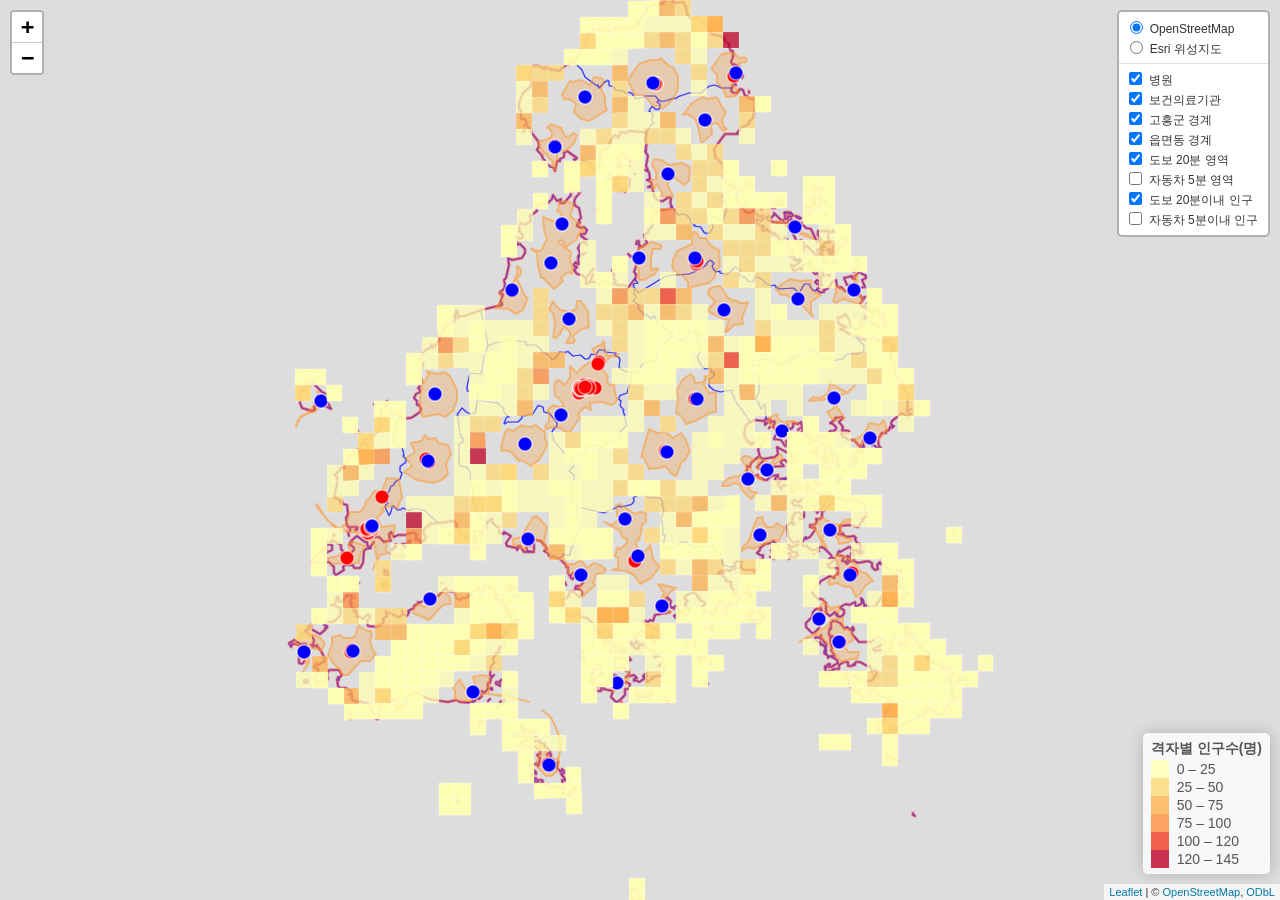
